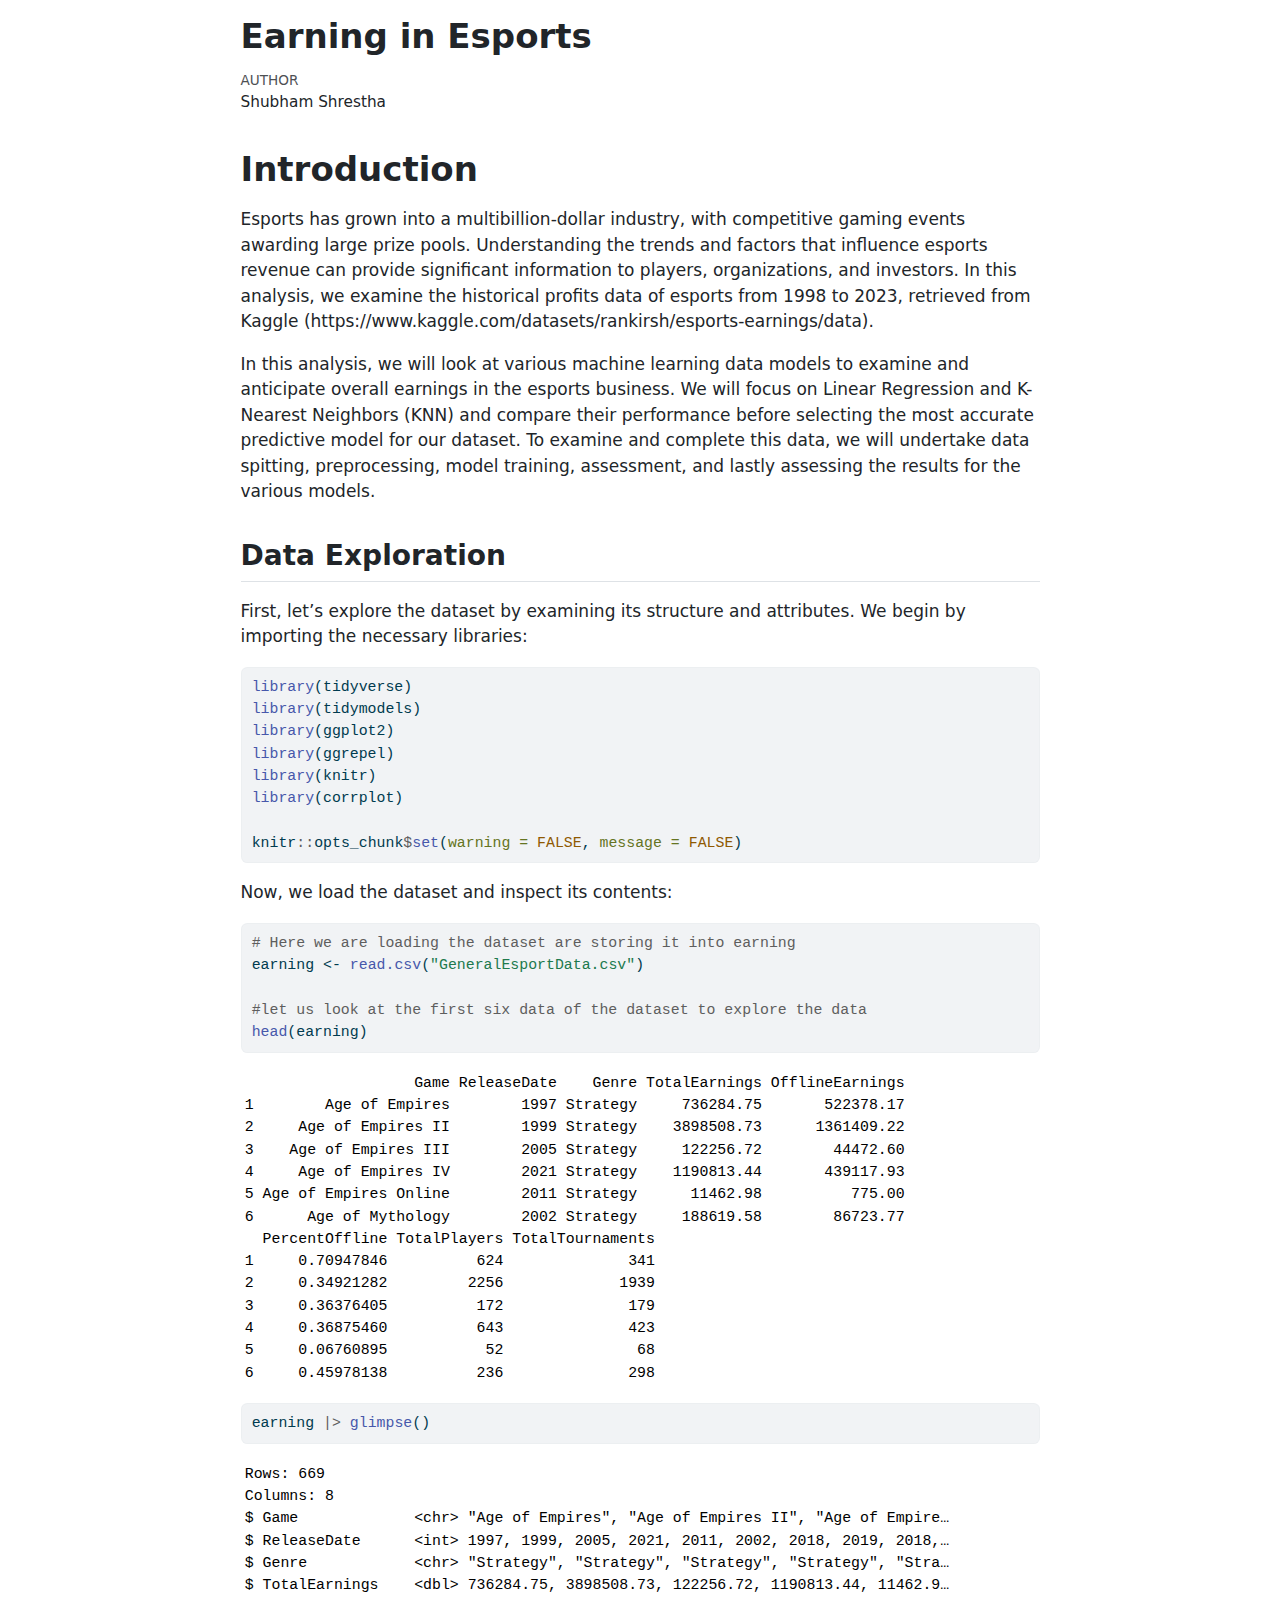
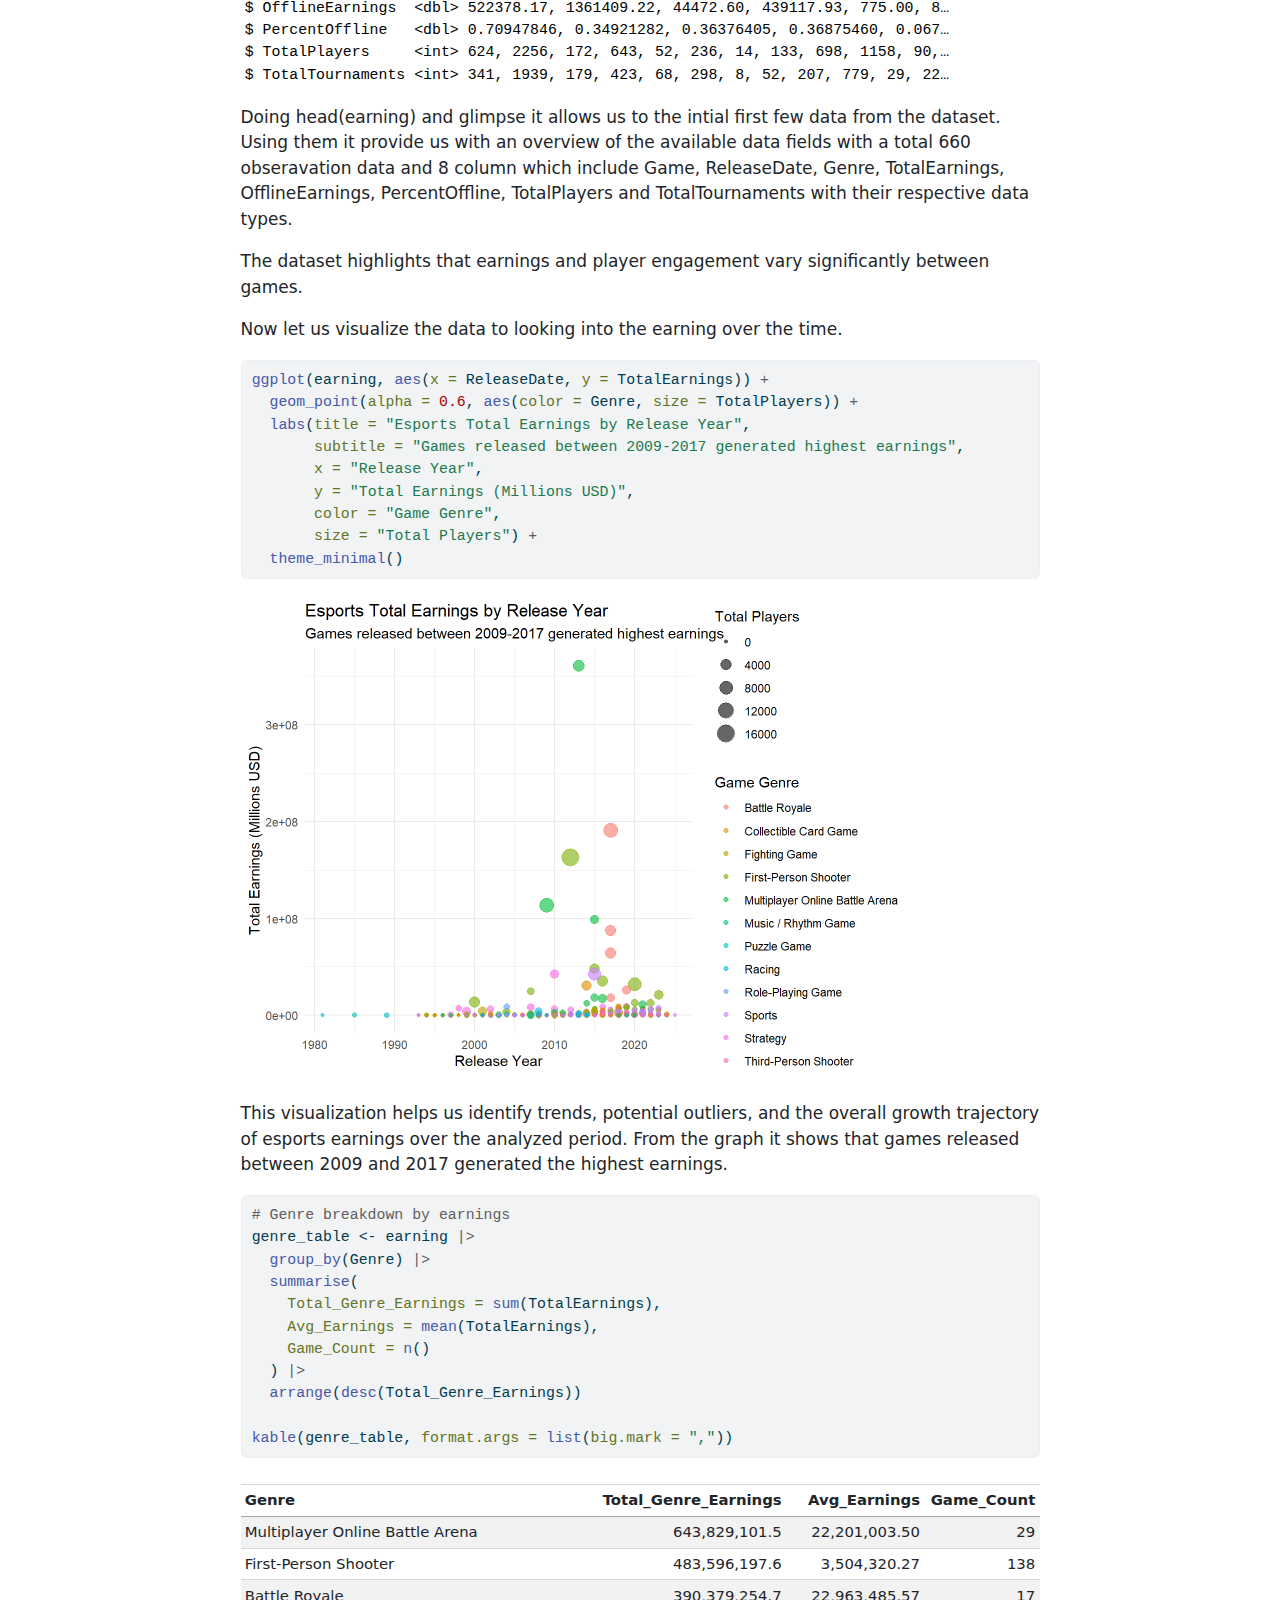
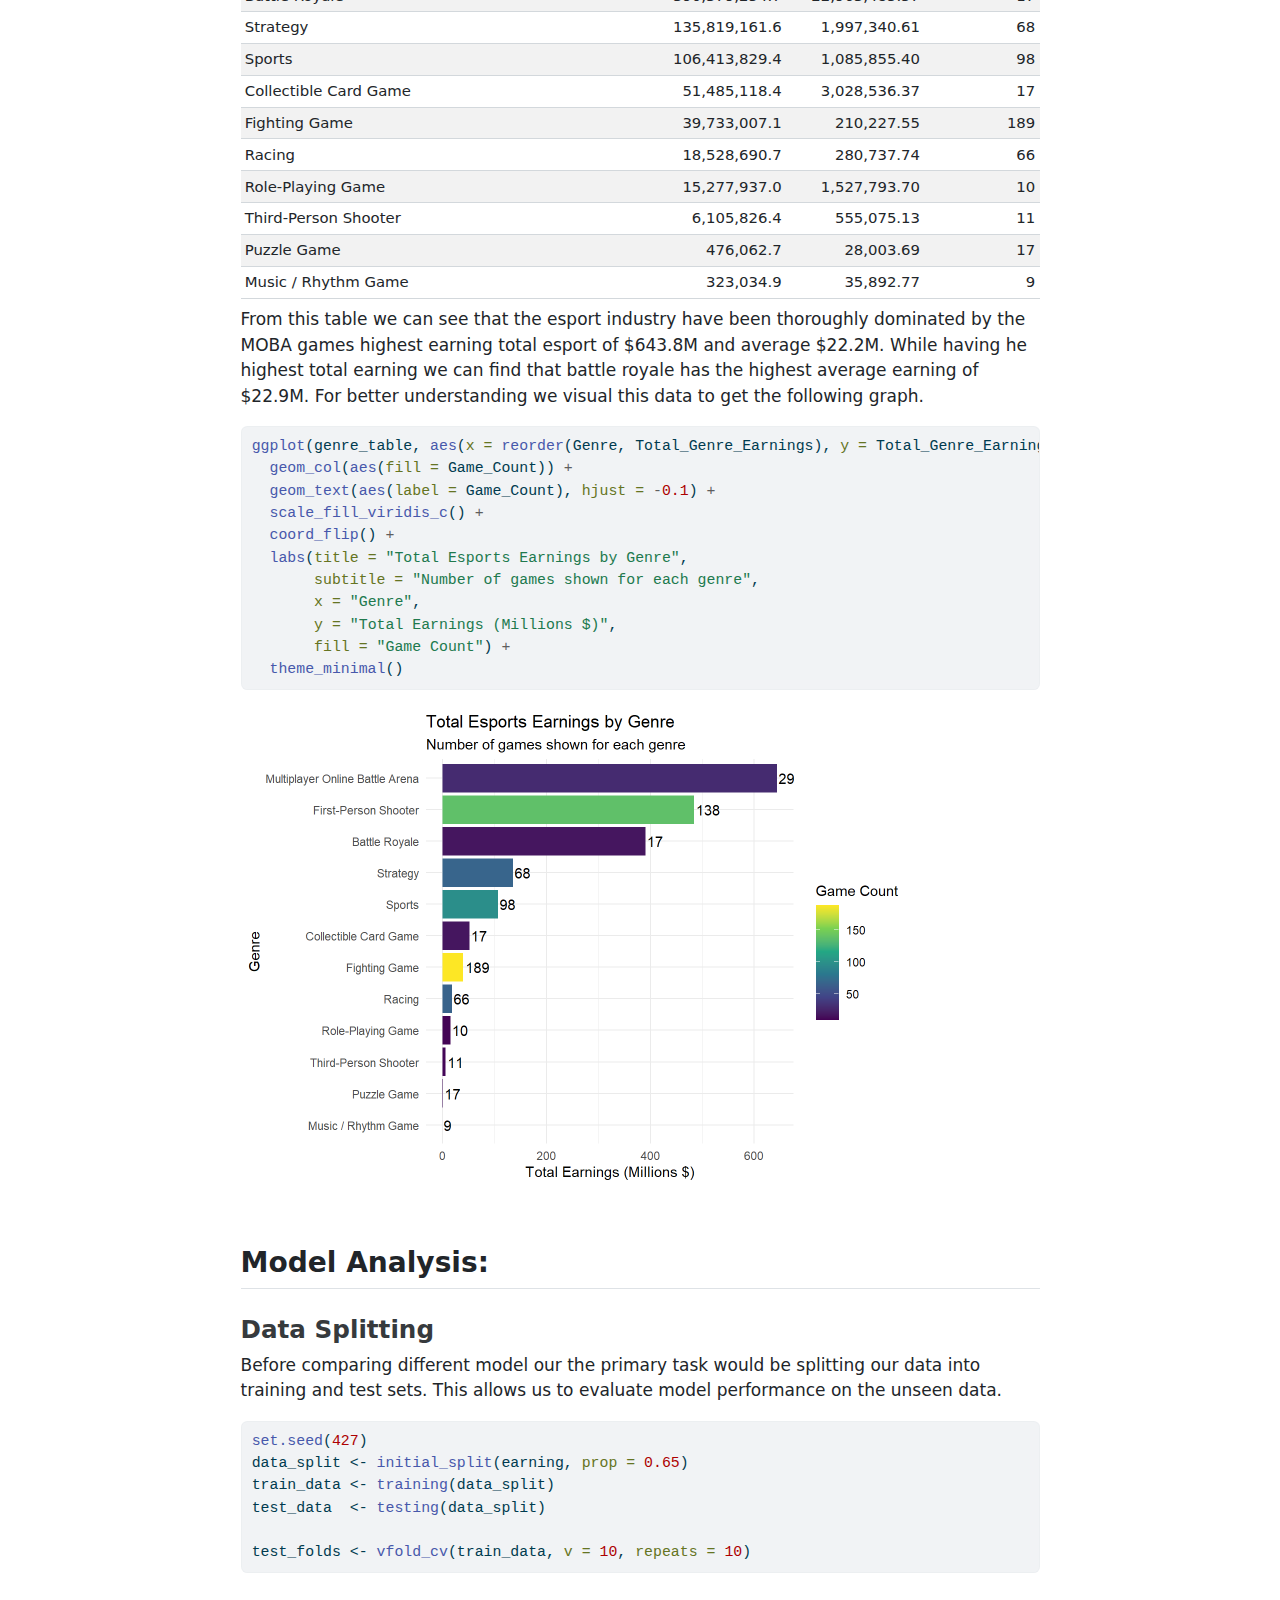
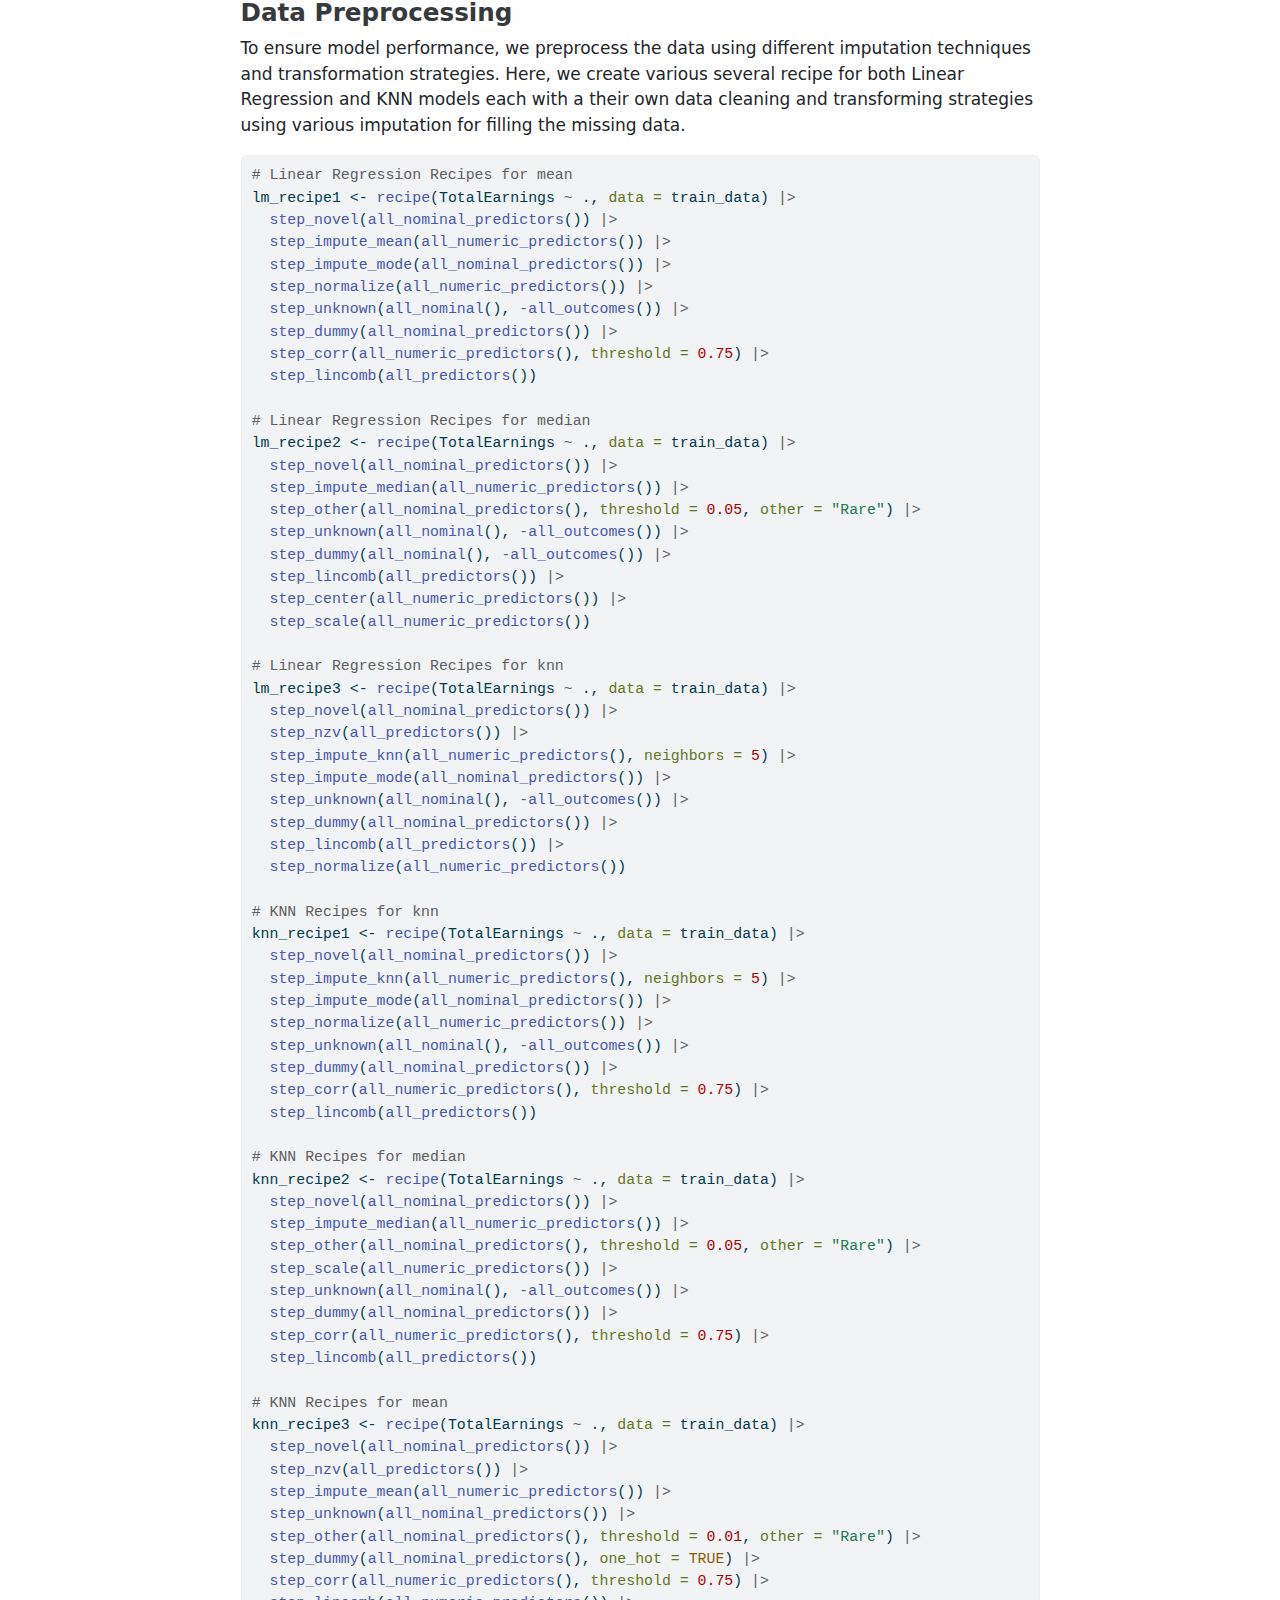
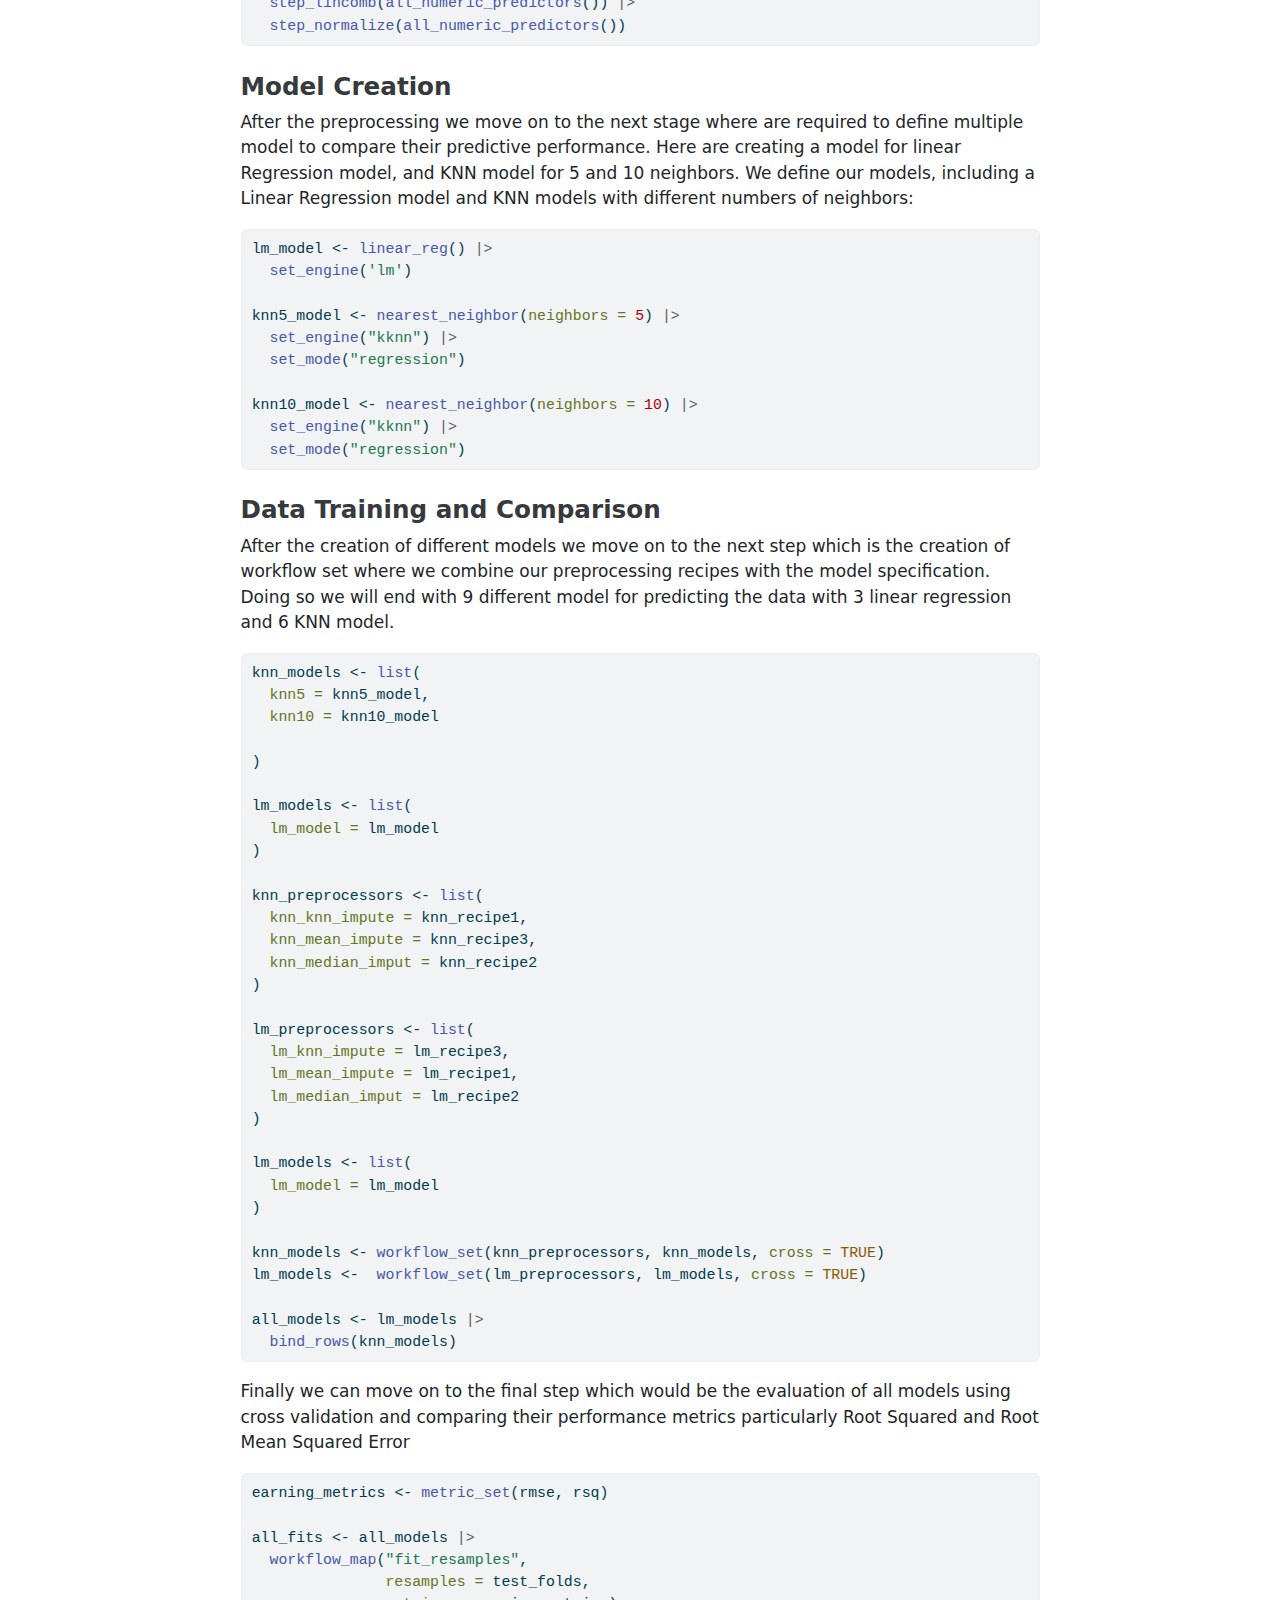
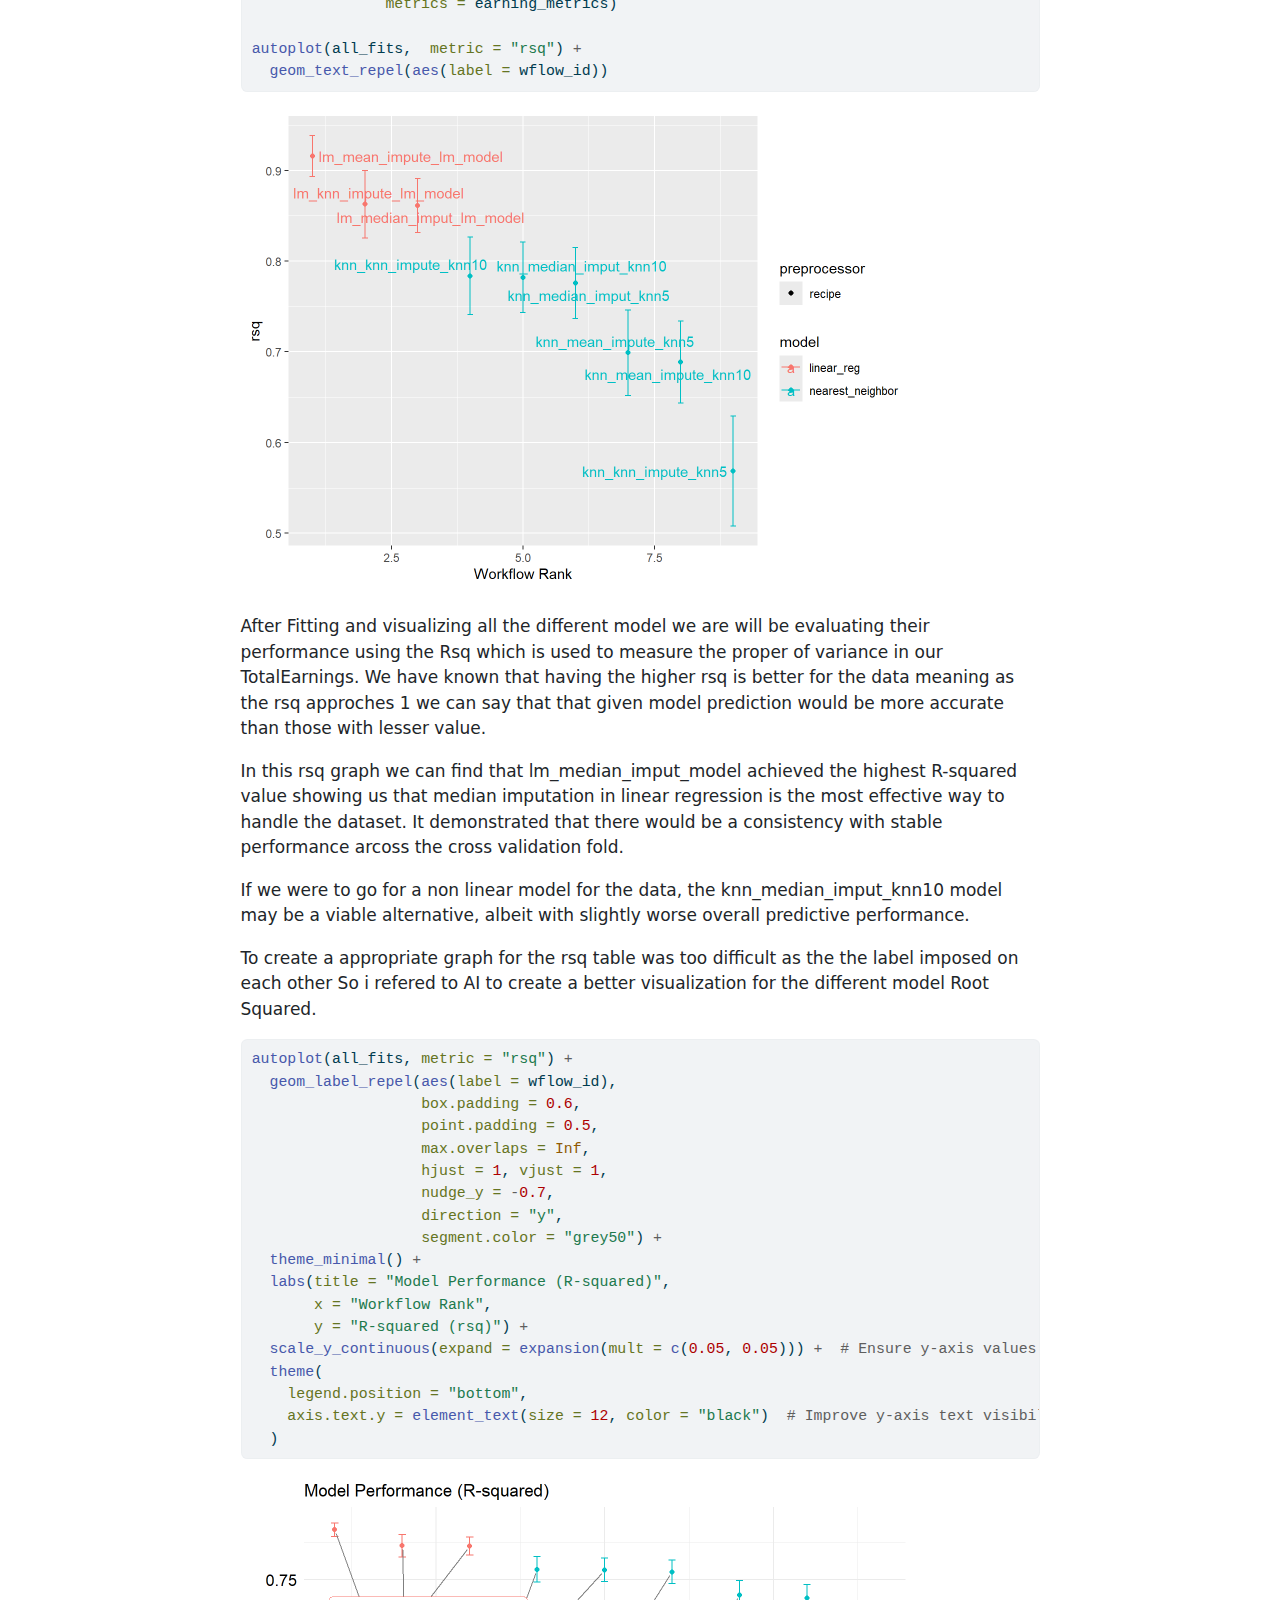
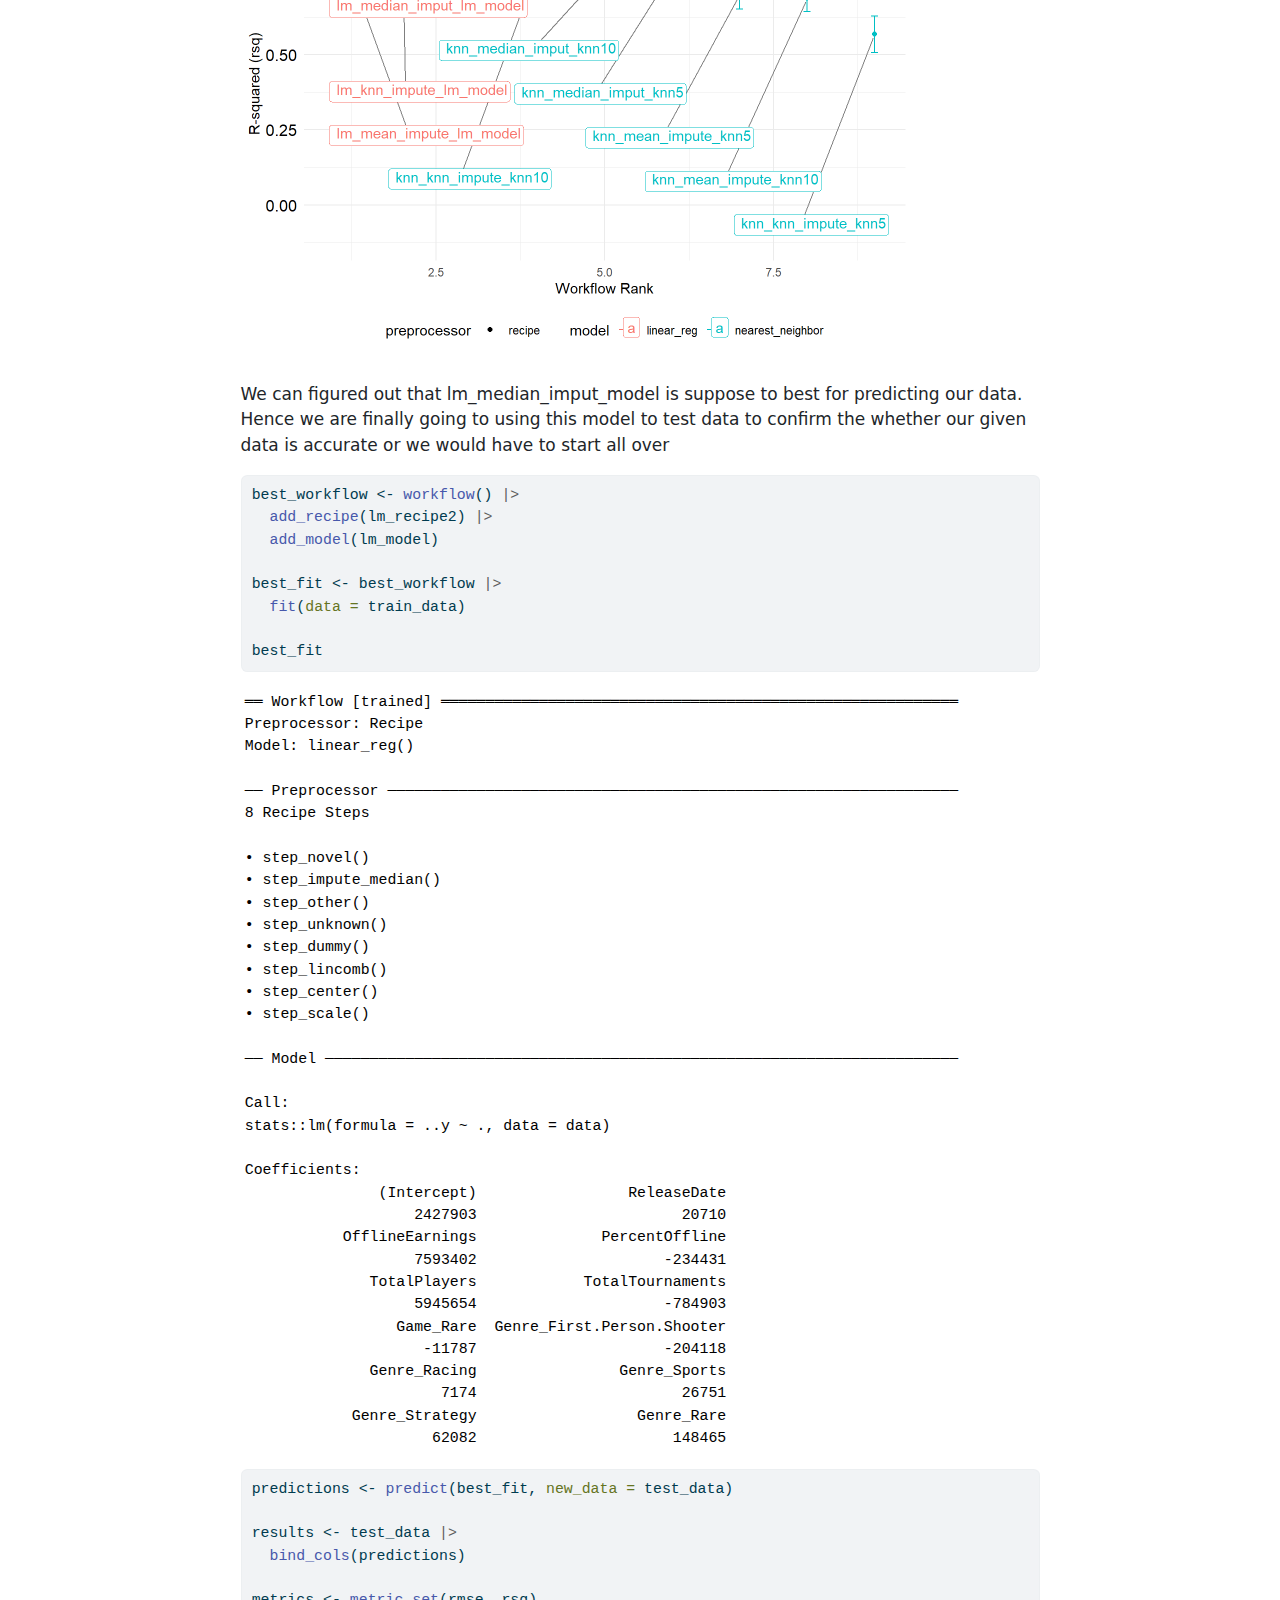
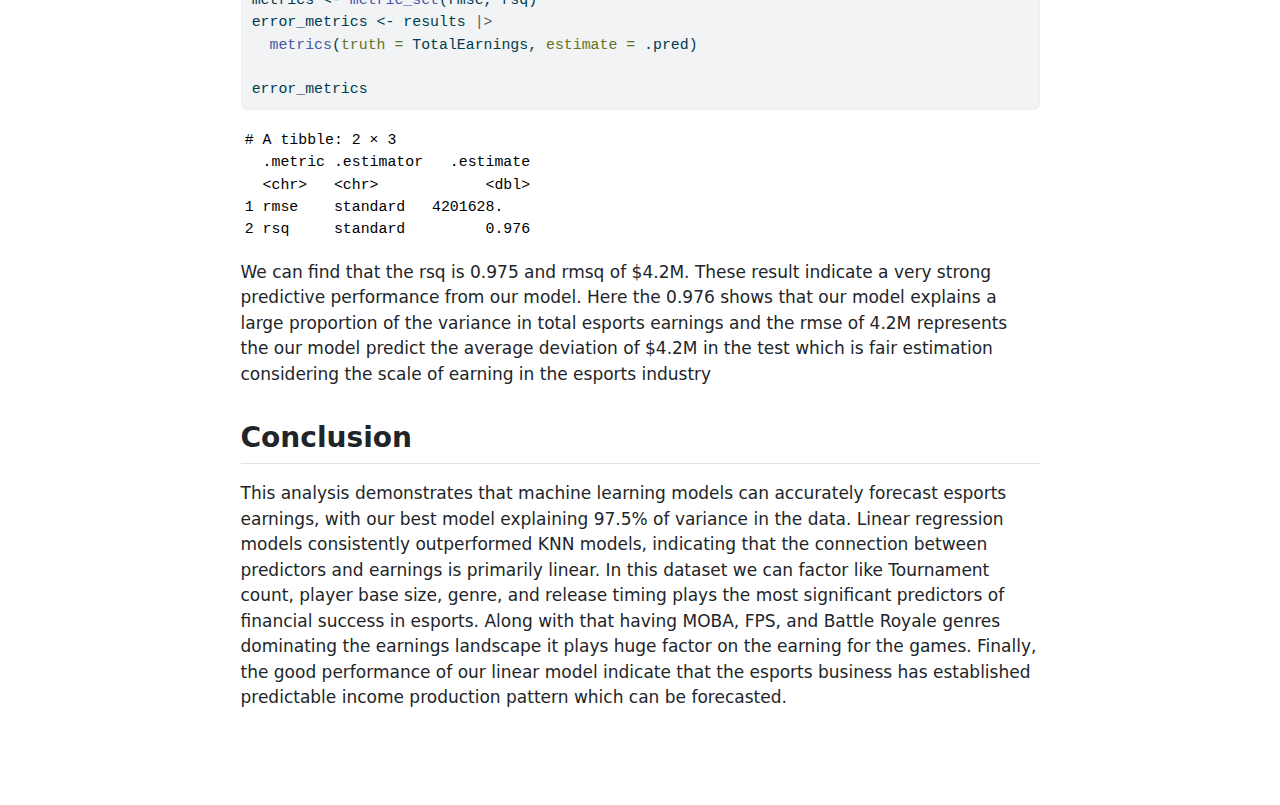
==== doc/eaning.html @ a1b8ad44 "completed version 1" ====
<!DOCTYPE html>
<html xmlns="http://www.w3.org/1999/xhtml" lang="en" xml:lang="en"><head>

<meta charset="utf-8">
<meta name="generator" content="quarto-1.5.57">

<meta name="viewport" content="width=device-width, initial-scale=1.0, user-scalable=yes">

<meta name="author" content="Shubham Shrestha">

<title>Earning in Esports</title>
<style>
code{white-space: pre-wrap;}
span.smallcaps{font-variant: small-caps;}
div.columns{display: flex; gap: min(4vw, 1.5em);}
div.column{flex: auto; overflow-x: auto;}
div.hanging-indent{margin-left: 1.5em; text-indent: -1.5em;}
ul.task-list{list-style: none;}
ul.task-list li input[type="checkbox"] {
width: 0.8em;
margin: 0 0.8em 0.2em -1em;  vertical-align: middle;
}

pre > code.sourceCode { white-space: pre; position: relative; }
pre > code.sourceCode > span { line-height: 1.25; }
pre > code.sourceCode > span:empty { height: 1.2em; }
.sourceCode { overflow: visible; }
code.sourceCode > span { color: inherit; text-decoration: inherit; }
div.sourceCode { margin: 1em 0; }
pre.sourceCode { margin: 0; }
@media screen {
div.sourceCode { overflow: auto; }
}
@media print {
pre > code.sourceCode { white-space: pre-wrap; }
pre > code.sourceCode > span { display: inline-block; text-indent: -5em; padding-left: 5em; }
}
pre.numberSource code
{ counter-reset: source-line 0; }
pre.numberSource code > span
{ position: relative; left: -4em; counter-increment: source-line; }
pre.numberSource code > span > a:first-child::before
{ content: counter(source-line);
position: relative; left: -1em; text-align: right; vertical-align: baseline;
border: none; display: inline-block;
-webkit-touch-callout: none; -webkit-user-select: none;
-khtml-user-select: none; -moz-user-select: none;
-ms-user-select: none; user-select: none;
padding: 0 4px; width: 4em;
}
pre.numberSource { margin-left: 3em; padding-left: 4px; }
div.sourceCode
{ }
@media screen {
pre > code.sourceCode > span > a:first-child::before { text-decoration: underline; }
}
</style>


<script>/*!
 * clipboard.js v2.0.11
 * https://clipboardjs.com/
 *
 * Licensed MIT © Zeno Rocha
 */
!function(t,e){"object"==typeof exports&&"object"==typeof module?module.exports=e():"function"==typeof define&&define.amd?define([],e):"object"==typeof exports?exports.ClipboardJS=e():t.ClipboardJS=e()}(this,function(){return n={686:function(t,e,n){"use strict";n.d(e,{default:function(){return b}});var e=n(279),i=n.n(e),e=n(370),u=n.n(e),e=n(817),r=n.n(e);function c(t){try{return document.execCommand(t)}catch(t){return}}var a=function(t){t=r()(t);return c("cut"),t};function o(t,e){var n,o,t=(n=t,o="rtl"===document.documentElement.getAttribute("dir"),(t=document.createElement("textarea")).style.fontSize="12pt",t.style.border="0",t.style.padding="0",t.style.margin="0",t.style.position="absolute",t.style[o?"right":"left"]="-9999px",o=window.pageYOffset||document.documentElement.scrollTop,t.style.top="".concat(o,"px"),t.setAttribute("readonly",""),t.value=n,t);return e.container.appendChild(t),e=r()(t),c("copy"),t.remove(),e}var f=function(t){var e=1<arguments.length&&void 0!==arguments[1]?arguments[1]:{container:document.body},n="";return"string"==typeof t?n=o(t,e):t instanceof HTMLInputElement&&!["text","search","url","tel","password"].includes(null==t?void 0:t.type)?n=o(t.value,e):(n=r()(t),c("copy")),n};function l(t){return(l="function"==typeof Symbol&&"symbol"==typeof Symbol.iterator?function(t){return typeof t}:function(t){return t&&"function"==typeof Symbol&&t.constructor===Symbol&&t!==Symbol.prototype?"symbol":typeof t})(t)}var s=function(){var t=0<arguments.length&&void 0!==arguments[0]?arguments[0]:{},e=t.action,n=void 0===e?"copy":e,o=t.container,e=t.target,t=t.text;if("copy"!==n&&"cut"!==n)throw new Error('Invalid "action" value, use either "copy" or "cut"');if(void 0!==e){if(!e||"object"!==l(e)||1!==e.nodeType)throw new Error('Invalid "target" value, use a valid Element');if("copy"===n&&e.hasAttribute("disabled"))throw new Error('Invalid "target" attribute. Please use "readonly" instead of "disabled" attribute');if("cut"===n&&(e.hasAttribute("readonly")||e.hasAttribute("disabled")))throw new Error('Invalid "target" attribute. You can\'t cut text from elements with "readonly" or "disabled" attributes')}return t?f(t,{container:o}):e?"cut"===n?a(e):f(e,{container:o}):void 0};function p(t){return(p="function"==typeof Symbol&&"symbol"==typeof Symbol.iterator?function(t){return typeof t}:function(t){return t&&"function"==typeof Symbol&&t.constructor===Symbol&&t!==Symbol.prototype?"symbol":typeof t})(t)}function d(t,e){for(var n=0;n<e.length;n++){var o=e[n];o.enumerable=o.enumerable||!1,o.configurable=!0,"value"in o&&(o.writable=!0),Object.defineProperty(t,o.key,o)}}function y(t,e){return(y=Object.setPrototypeOf||function(t,e){return t.__proto__=e,t})(t,e)}function h(n){var o=function(){if("undefined"==typeof Reflect||!Reflect.construct)return!1;if(Reflect.construct.sham)return!1;if("function"==typeof Proxy)return!0;try{return Date.prototype.toString.call(Reflect.construct(Date,[],function(){})),!0}catch(t){return!1}}();return function(){var t,e=v(n);return t=o?(t=v(this).constructor,Reflect.construct(e,arguments,t)):e.apply(this,arguments),e=this,!(t=t)||"object"!==p(t)&&"function"!=typeof t?function(t){if(void 0!==t)return t;throw new ReferenceError("this hasn't been initialised - super() hasn't been called")}(e):t}}function v(t){return(v=Object.setPrototypeOf?Object.getPrototypeOf:function(t){return t.__proto__||Object.getPrototypeOf(t)})(t)}function m(t,e){t="data-clipboard-".concat(t);if(e.hasAttribute(t))return e.getAttribute(t)}var b=function(){!function(t,e){if("function"!=typeof e&&null!==e)throw new TypeError("Super expression must either be null or a function");t.prototype=Object.create(e&&e.prototype,{constructor:{value:t,writable:!0,configurable:!0}}),e&&y(t,e)}(r,i());var t,e,n,o=h(r);function r(t,e){var n;return function(t){if(!(t instanceof r))throw new TypeError("Cannot call a class as a function")}(this),(n=o.call(this)).resolveOptions(e),n.listenClick(t),n}return t=r,n=[{key:"copy",value:function(t){var e=1<arguments.length&&void 0!==arguments[1]?arguments[1]:{container:document.body};return f(t,e)}},{key:"cut",value:function(t){return a(t)}},{key:"isSupported",value:function(){var t=0<arguments.length&&void 0!==arguments[0]?arguments[0]:["copy","cut"],t="string"==typeof t?[t]:t,e=!!document.queryCommandSupported;return t.forEach(function(t){e=e&&!!document.queryCommandSupported(t)}),e}}],(e=[{key:"resolveOptions",value:function(){var t=0<arguments.length&&void 0!==arguments[0]?arguments[0]:{};this.action="function"==typeof t.action?t.action:this.defaultAction,this.target="function"==typeof t.target?t.target:this.defaultTarget,this.text="function"==typeof t.text?t.text:this.defaultText,this.container="object"===p(t.container)?t.container:document.body}},{key:"listenClick",value:function(t){var e=this;this.listener=u()(t,"click",function(t){return e.onClick(t)})}},{key:"onClick",value:function(t){var e=t.delegateTarget||t.currentTarget,n=this.action(e)||"copy",t=s({action:n,container:this.container,target:this.target(e),text:this.text(e)});this.emit(t?"success":"error",{action:n,text:t,trigger:e,clearSelection:function(){e&&e.focus(),window.getSelection().removeAllRanges()}})}},{key:"defaultAction",value:function(t){return m("action",t)}},{key:"defaultTarget",value:function(t){t=m("target",t);if(t)return document.querySelector(t)}},{key:"defaultText",value:function(t){return m("text",t)}},{key:"destroy",value:function(){this.listener.destroy()}}])&&d(t.prototype,e),n&&d(t,n),r}()},828:function(t){var e;"undefined"==typeof Element||Element.prototype.matches||((e=Element.prototype).matches=e.matchesSelector||e.mozMatchesSelector||e.msMatchesSelector||e.oMatchesSelector||e.webkitMatchesSelector),t.exports=function(t,e){for(;t&&9!==t.nodeType;){if("function"==typeof t.matches&&t.matches(e))return t;t=t.parentNode}}},438:function(t,e,n){var u=n(828);function i(t,e,n,o,r){var i=function(e,n,t,o){return function(t){t.delegateTarget=u(t.target,n),t.delegateTarget&&o.call(e,t)}}.apply(this,arguments);return t.addEventListener(n,i,r),{destroy:function(){t.removeEventListener(n,i,r)}}}t.exports=function(t,e,n,o,r){return"function"==typeof t.addEventListener?i.apply(null,arguments):"function"==typeof n?i.bind(null,document).apply(null,arguments):("string"==typeof t&&(t=document.querySelectorAll(t)),Array.prototype.map.call(t,function(t){return i(t,e,n,o,r)}))}},879:function(t,n){n.node=function(t){return void 0!==t&&t instanceof HTMLElement&&1===t.nodeType},n.nodeList=function(t){var e=Object.prototype.toString.call(t);return void 0!==t&&("[object NodeList]"===e||"[object HTMLCollection]"===e)&&"length"in t&&(0===t.length||n.node(t[0]))},n.string=function(t){return"string"==typeof t||t instanceof String},n.fn=function(t){return"[object Function]"===Object.prototype.toString.call(t)}},370:function(t,e,n){var f=n(879),l=n(438);t.exports=function(t,e,n){if(!t&&!e&&!n)throw new Error("Missing required arguments");if(!f.string(e))throw new TypeError("Second argument must be a String");if(!f.fn(n))throw new TypeError("Third argument must be a Function");if(f.node(t))return c=e,a=n,(u=t).addEventListener(c,a),{destroy:function(){u.removeEventListener(c,a)}};if(f.nodeList(t))return o=t,r=e,i=n,Array.prototype.forEach.call(o,function(t){t.addEventListener(r,i)}),{destroy:function(){Array.prototype.forEach.call(o,function(t){t.removeEventListener(r,i)})}};if(f.string(t))return t=t,e=e,n=n,l(document.body,t,e,n);throw new TypeError("First argument must be a String, HTMLElement, HTMLCollection, or NodeList");var o,r,i,u,c,a}},817:function(t){t.exports=function(t){var e,n="SELECT"===t.nodeName?(t.focus(),t.value):"INPUT"===t.nodeName||"TEXTAREA"===t.nodeName?((e=t.hasAttribute("readonly"))||t.setAttribute("readonly",""),t.select(),t.setSelectionRange(0,t.value.length),e||t.removeAttribute("readonly"),t.value):(t.hasAttribute("contenteditable")&&t.focus(),n=window.getSelection(),(e=document.createRange()).selectNodeContents(t),n.removeAllRanges(),n.addRange(e),n.toString());return n}},279:function(t){function e(){}e.prototype={on:function(t,e,n){var o=this.e||(this.e={});return(o[t]||(o[t]=[])).push({fn:e,ctx:n}),this},once:function(t,e,n){var o=this;function r(){o.off(t,r),e.apply(n,arguments)}return r._=e,this.on(t,r,n)},emit:function(t){for(var e=[].slice.call(arguments,1),n=((this.e||(this.e={}))[t]||[]).slice(),o=0,r=n.length;o<r;o++)n[o].fn.apply(n[o].ctx,e);return this},off:function(t,e){var n=this.e||(this.e={}),o=n[t],r=[];if(o&&e)for(var i=0,u=o.length;i<u;i++)o[i].fn!==e&&o[i].fn._!==e&&r.push(o[i]);return r.length?n[t]=r:delete n[t],this}},t.exports=e,t.exports.TinyEmitter=e}},r={},o.n=function(t){var e=t&&t.__esModule?function(){return t.default}:function(){return t};return o.d(e,{a:e}),e},o.d=function(t,e){for(var n in e)o.o(e,n)&&!o.o(t,n)&&Object.defineProperty(t,n,{enumerable:!0,get:e[n]})},o.o=function(t,e){return Object.prototype.hasOwnProperty.call(t,e)},o(686).default;function o(t){if(r[t])return r[t].exports;var e=r[t]={exports:{}};return n[t](e,e.exports,o),e.exports}var n,r});</script>
<script>const sectionChanged = new CustomEvent("quarto-sectionChanged", {
  detail: {},
  bubbles: true,
  cancelable: false,
  composed: false,
});

const layoutMarginEls = () => {
  // Find any conflicting margin elements and add margins to the
  // top to prevent overlap
  const marginChildren = window.document.querySelectorAll(
    ".column-margin.column-container > *, .margin-caption, .aside"
  );

  let lastBottom = 0;
  for (const marginChild of marginChildren) {
    if (marginChild.offsetParent !== null) {
      // clear the top margin so we recompute it
      marginChild.style.marginTop = null;
      const top = marginChild.getBoundingClientRect().top + window.scrollY;
      if (top < lastBottom) {
        const marginChildStyle = window.getComputedStyle(marginChild);
        const marginBottom = parseFloat(marginChildStyle["marginBottom"]);
        const margin = lastBottom - top + marginBottom;
        marginChild.style.marginTop = `${margin}px`;
      }
      const styles = window.getComputedStyle(marginChild);
      const marginTop = parseFloat(styles["marginTop"]);
      lastBottom = top + marginChild.getBoundingClientRect().height + marginTop;
    }
  }
};

window.document.addEventListener("DOMContentLoaded", function (_event) {
  // Recompute the position of margin elements anytime the body size changes
  if (window.ResizeObserver) {
    const resizeObserver = new window.ResizeObserver(
      throttle(() => {
        layoutMarginEls();
        if (
          window.document.body.getBoundingClientRect().width < 990 &&
          isReaderMode()
        ) {
          quartoToggleReader();
        }
      }, 50)
    );
    resizeObserver.observe(window.document.body);
  }

  const tocEl = window.document.querySelector('nav.toc-active[role="doc-toc"]');
  const sidebarEl = window.document.getElementById("quarto-sidebar");
  const leftTocEl = window.document.getElementById("quarto-sidebar-toc-left");
  const marginSidebarEl = window.document.getElementById(
    "quarto-margin-sidebar"
  );
  // function to determine whether the element has a previous sibling that is active
  const prevSiblingIsActiveLink = (el) => {
    const sibling = el.previousElementSibling;
    if (sibling && sibling.tagName === "A") {
      return sibling.classList.contains("active");
    } else {
      return false;
    }
  };

  // fire slideEnter for bootstrap tab activations (for htmlwidget resize behavior)
  function fireSlideEnter(e) {
    const event = window.document.createEvent("Event");
    event.initEvent("slideenter", true, true);
    window.document.dispatchEvent(event);
  }
  const tabs = window.document.querySelectorAll('a[data-bs-toggle="tab"]');
  tabs.forEach((tab) => {
    tab.addEventListener("shown.bs.tab", fireSlideEnter);
  });

  // fire slideEnter for tabby tab activations (for htmlwidget resize behavior)
  document.addEventListener("tabby", fireSlideEnter, false);

  // Track scrolling and mark TOC links as active
  // get table of contents and sidebar (bail if we don't have at least one)
  const tocLinks = tocEl
    ? [...tocEl.querySelectorAll("a[data-scroll-target]")]
    : [];
  const makeActive = (link) => tocLinks[link].classList.add("active");
  const removeActive = (link) => tocLinks[link].classList.remove("active");
  const removeAllActive = () =>
    [...Array(tocLinks.length).keys()].forEach((link) => removeActive(link));

  // activate the anchor for a section associated with this TOC entry
  tocLinks.forEach((link) => {
    link.addEventListener("click", () => {
      if (link.href.indexOf("#") !== -1) {
        const anchor = link.href.split("#")[1];
        const heading = window.document.querySelector(
          `[data-anchor-id="${anchor}"]`
        );
        if (heading) {
          // Add the class
          heading.classList.add("reveal-anchorjs-link");

          // function to show the anchor
          const handleMouseout = () => {
            heading.classList.remove("reveal-anchorjs-link");
            heading.removeEventListener("mouseout", handleMouseout);
          };

          // add a function to clear the anchor when the user mouses out of it
          heading.addEventListener("mouseout", handleMouseout);
        }
      }
    });
  });

  const sections = tocLinks.map((link) => {
    const target = link.getAttribute("data-scroll-target");
    if (target.startsWith("#")) {
      return window.document.getElementById(decodeURI(`${target.slice(1)}`));
    } else {
      return window.document.querySelector(decodeURI(`${target}`));
    }
  });

  const sectionMargin = 200;
  let currentActive = 0;
  // track whether we've initialized state the first time
  let init = false;

  const updateActiveLink = () => {
    // The index from bottom to top (e.g. reversed list)
    let sectionIndex = -1;
    if (
      window.innerHeight + window.pageYOffset >=
      window.document.body.offsetHeight
    ) {
      // This is the no-scroll case where last section should be the active one
      sectionIndex = 0;
    } else {
      // This finds the last section visible on screen that should be made active
      sectionIndex = [...sections].reverse().findIndex((section) => {
        if (section) {
          return window.pageYOffset >= section.offsetTop - sectionMargin;
        } else {
          return false;
        }
      });
    }
    if (sectionIndex > -1) {
      const current = sections.length - sectionIndex - 1;
      if (current !== currentActive) {
        removeAllActive();
        currentActive = current;
        makeActive(current);
        if (init) {
          window.dispatchEvent(sectionChanged);
        }
        init = true;
      }
    }
  };

  const inHiddenRegion = (top, bottom, hiddenRegions) => {
    for (const region of hiddenRegions) {
      if (top <= region.bottom && bottom >= region.top) {
        return true;
      }
    }
    return false;
  };

  const categorySelector = "header.quarto-title-block .quarto-category";
  const activateCategories = (href) => {
    // Find any categories
    // Surround them with a link pointing back to:
    // #category=Authoring
    try {
      const categoryEls = window.document.querySelectorAll(categorySelector);
      for (const categoryEl of categoryEls) {
        const categoryText = categoryEl.textContent;
        if (categoryText) {
          const link = `${href}#category=${encodeURIComponent(categoryText)}`;
          const linkEl = window.document.createElement("a");
          linkEl.setAttribute("href", link);
          for (const child of categoryEl.childNodes) {
            linkEl.append(child);
          }
          categoryEl.appendChild(linkEl);
        }
      }
    } catch {
      // Ignore errors
    }
  };
  function hasTitleCategories() {
    return window.document.querySelector(categorySelector) !== null;
  }

  function offsetRelativeUrl(url) {
    const offset = getMeta("quarto:offset");
    return offset ? offset + url : url;
  }

  function offsetAbsoluteUrl(url) {
    const offset = getMeta("quarto:offset");
    const baseUrl = new URL(offset, window.location);

    const projRelativeUrl = url.replace(baseUrl, "");
    if (projRelativeUrl.startsWith("/")) {
      return projRelativeUrl;
    } else {
      return "/" + projRelativeUrl;
    }
  }

  // read a meta tag value
  function getMeta(metaName) {
    const metas = window.document.getElementsByTagName("meta");
    for (let i = 0; i < metas.length; i++) {
      if (metas[i].getAttribute("name") === metaName) {
        return metas[i].getAttribute("content");
      }
    }
    return "";
  }

  async function findAndActivateCategories() {
    const currentPagePath = offsetAbsoluteUrl(window.location.href);
    const response = await fetch(offsetRelativeUrl("listings.json"));
    if (response.status == 200) {
      return response.json().then(function (listingPaths) {
        const listingHrefs = [];
        for (const listingPath of listingPaths) {
          const pathWithoutLeadingSlash = listingPath.listing.substring(1);
          for (const item of listingPath.items) {
            if (
              item === currentPagePath ||
              item === currentPagePath + "index.html"
            ) {
              // Resolve this path against the offset to be sure
              // we already are using the correct path to the listing
              // (this adjusts the listing urls to be rooted against
              // whatever root the page is actually running against)
              const relative = offsetRelativeUrl(pathWithoutLeadingSlash);
              const baseUrl = window.location;
              const resolvedPath = new URL(relative, baseUrl);
              listingHrefs.push(resolvedPath.pathname);
              break;
            }
          }
        }

        // Look up the tree for a nearby linting and use that if we find one
        const nearestListing = findNearestParentListing(
          offsetAbsoluteUrl(window.location.pathname),
          listingHrefs
        );
        if (nearestListing) {
          activateCategories(nearestListing);
        } else {
          // See if the referrer is a listing page for this item
          const referredRelativePath = offsetAbsoluteUrl(document.referrer);
          const referrerListing = listingHrefs.find((listingHref) => {
            const isListingReferrer =
              listingHref === referredRelativePath ||
              listingHref === referredRelativePath + "index.html";
            return isListingReferrer;
          });

          if (referrerListing) {
            // Try to use the referrer if possible
            activateCategories(referrerListing);
          } else if (listingHrefs.length > 0) {
            // Otherwise, just fall back to the first listing
            activateCategories(listingHrefs[0]);
          }
        }
      });
    }
  }
  if (hasTitleCategories()) {
    findAndActivateCategories();
  }

  const findNearestParentListing = (href, listingHrefs) => {
    if (!href || !listingHrefs) {
      return undefined;
    }
    // Look up the tree for a nearby linting and use that if we find one
    const relativeParts = href.substring(1).split("/");
    while (relativeParts.length > 0) {
      const path = relativeParts.join("/");
      for (const listingHref of listingHrefs) {
        if (listingHref.startsWith(path)) {
          return listingHref;
        }
      }
      relativeParts.pop();
    }

    return undefined;
  };

  const manageSidebarVisiblity = (el, placeholderDescriptor) => {
    let isVisible = true;
    let elRect;

    return (hiddenRegions) => {
      if (el === null) {
        return;
      }

      // Find the last element of the TOC
      const lastChildEl = el.lastElementChild;

      if (lastChildEl) {
        // Converts the sidebar to a menu
        const convertToMenu = () => {
          for (const child of el.children) {
            child.style.opacity = 0;
            child.style.overflow = "hidden";
            child.style.pointerEvents = "none";
          }

          nexttick(() => {
            const toggleContainer = window.document.createElement("div");
            toggleContainer.style.width = "100%";
            toggleContainer.classList.add("zindex-over-content");
            toggleContainer.classList.add("quarto-sidebar-toggle");
            toggleContainer.classList.add("headroom-target"); // Marks this to be managed by headeroom
            toggleContainer.id = placeholderDescriptor.id;
            toggleContainer.style.position = "fixed";

            const toggleIcon = window.document.createElement("i");
            toggleIcon.classList.add("quarto-sidebar-toggle-icon");
            toggleIcon.classList.add("bi");
            toggleIcon.classList.add("bi-caret-down-fill");

            const toggleTitle = window.document.createElement("div");
            const titleEl = window.document.body.querySelector(
              placeholderDescriptor.titleSelector
            );
            if (titleEl) {
              toggleTitle.append(
                titleEl.textContent || titleEl.innerText,
                toggleIcon
              );
            }
            toggleTitle.classList.add("zindex-over-content");
            toggleTitle.classList.add("quarto-sidebar-toggle-title");
            toggleContainer.append(toggleTitle);

            const toggleContents = window.document.createElement("div");
            toggleContents.classList = el.classList;
            toggleContents.classList.add("zindex-over-content");
            toggleContents.classList.add("quarto-sidebar-toggle-contents");
            for (const child of el.children) {
              if (child.id === "toc-title") {
                continue;
              }

              const clone = child.cloneNode(true);
              clone.style.opacity = 1;
              clone.style.pointerEvents = null;
              clone.style.display = null;
              toggleContents.append(clone);
            }
            toggleContents.style.height = "0px";
            const positionToggle = () => {
              // position the element (top left of parent, same width as parent)
              if (!elRect) {
                elRect = el.getBoundingClientRect();
              }
              toggleContainer.style.left = `${elRect.left}px`;
              toggleContainer.style.top = `${elRect.top}px`;
              toggleContainer.style.width = `${elRect.width}px`;
            };
            positionToggle();

            toggleContainer.append(toggleContents);
            el.parentElement.prepend(toggleContainer);

            // Process clicks
            let tocShowing = false;
            // Allow the caller to control whether this is dismissed
            // when it is clicked (e.g. sidebar navigation supports
            // opening and closing the nav tree, so don't dismiss on click)
            const clickEl = placeholderDescriptor.dismissOnClick
              ? toggleContainer
              : toggleTitle;

            const closeToggle = () => {
              if (tocShowing) {
                toggleContainer.classList.remove("expanded");
                toggleContents.style.height = "0px";
                tocShowing = false;
              }
            };

            // Get rid of any expanded toggle if the user scrolls
            window.document.addEventListener(
              "scroll",
              throttle(() => {
                closeToggle();
              }, 50)
            );

            // Handle positioning of the toggle
            window.addEventListener(
              "resize",
              throttle(() => {
                elRect = undefined;
                positionToggle();
              }, 50)
            );

            window.addEventListener("quarto-hrChanged", () => {
              elRect = undefined;
            });

            // Process the click
            clickEl.onclick = () => {
              if (!tocShowing) {
                toggleContainer.classList.add("expanded");
                toggleContents.style.height = null;
                tocShowing = true;
              } else {
                closeToggle();
              }
            };
          });
        };

        // Converts a sidebar from a menu back to a sidebar
        const convertToSidebar = () => {
          for (const child of el.children) {
            child.style.opacity = 1;
            child.style.overflow = null;
            child.style.pointerEvents = null;
          }

          const placeholderEl = window.document.getElementById(
            placeholderDescriptor.id
          );
          if (placeholderEl) {
            placeholderEl.remove();
          }

          el.classList.remove("rollup");
        };

        if (isReaderMode()) {
          convertToMenu();
          isVisible = false;
        } else {
          // Find the top and bottom o the element that is being managed
          const elTop = el.offsetTop;
          const elBottom =
            elTop + lastChildEl.offsetTop + lastChildEl.offsetHeight;

          if (!isVisible) {
            // If the element is current not visible reveal if there are
            // no conflicts with overlay regions
            if (!inHiddenRegion(elTop, elBottom, hiddenRegions)) {
              convertToSidebar();
              isVisible = true;
            }
          } else {
            // If the element is visible, hide it if it conflicts with overlay regions
            // and insert a placeholder toggle (or if we're in reader mode)
            if (inHiddenRegion(elTop, elBottom, hiddenRegions)) {
              convertToMenu();
              isVisible = false;
            }
          }
        }
      }
    };
  };

  const tabEls = document.querySelectorAll('a[data-bs-toggle="tab"]');
  for (const tabEl of tabEls) {
    const id = tabEl.getAttribute("data-bs-target");
    if (id) {
      const columnEl = document.querySelector(
        `${id} .column-margin, .tabset-margin-content`
      );
      if (columnEl)
        tabEl.addEventListener("shown.bs.tab", function (event) {
          const el = event.srcElement;
          if (el) {
            const visibleCls = `${el.id}-margin-content`;
            // walk up until we find a parent tabset
            let panelTabsetEl = el.parentElement;
            while (panelTabsetEl) {
              if (panelTabsetEl.classList.contains("panel-tabset")) {
                break;
              }
              panelTabsetEl = panelTabsetEl.parentElement;
            }

            if (panelTabsetEl) {
              const prevSib = panelTabsetEl.previousElementSibling;
              if (
                prevSib &&
                prevSib.classList.contains("tabset-margin-container")
              ) {
                const childNodes = prevSib.querySelectorAll(
                  ".tabset-margin-content"
                );
                for (const childEl of childNodes) {
                  if (childEl.classList.contains(visibleCls)) {
                    childEl.classList.remove("collapse");
                  } else {
                    childEl.classList.add("collapse");
                  }
                }
              }
            }
          }

          layoutMarginEls();
        });
    }
  }

  // Manage the visibility of the toc and the sidebar
  const marginScrollVisibility = manageSidebarVisiblity(marginSidebarEl, {
    id: "quarto-toc-toggle",
    titleSelector: "#toc-title",
    dismissOnClick: true,
  });
  const sidebarScrollVisiblity = manageSidebarVisiblity(sidebarEl, {
    id: "quarto-sidebarnav-toggle",
    titleSelector: ".title",
    dismissOnClick: false,
  });
  let tocLeftScrollVisibility;
  if (leftTocEl) {
    tocLeftScrollVisibility = manageSidebarVisiblity(leftTocEl, {
      id: "quarto-lefttoc-toggle",
      titleSelector: "#toc-title",
      dismissOnClick: true,
    });
  }

  // Find the first element that uses formatting in special columns
  const conflictingEls = window.document.body.querySelectorAll(
    '[class^="column-"], [class*=" column-"], aside, [class*="margin-caption"], [class*=" margin-caption"], [class*="margin-ref"], [class*=" margin-ref"]'
  );

  // Filter all the possibly conflicting elements into ones
  // the do conflict on the left or ride side
  const arrConflictingEls = Array.from(conflictingEls);
  const leftSideConflictEls = arrConflictingEls.filter((el) => {
    if (el.tagName === "ASIDE") {
      return false;
    }
    return Array.from(el.classList).find((className) => {
      return (
        className !== "column-body" &&
        className.startsWith("column-") &&
        !className.endsWith("right") &&
        !className.endsWith("container") &&
        className !== "column-margin"
      );
    });
  });
  const rightSideConflictEls = arrConflictingEls.filter((el) => {
    if (el.tagName === "ASIDE") {
      return true;
    }

    const hasMarginCaption = Array.from(el.classList).find((className) => {
      return className == "margin-caption";
    });
    if (hasMarginCaption) {
      return true;
    }

    return Array.from(el.classList).find((className) => {
      return (
        className !== "column-body" &&
        !className.endsWith("container") &&
        className.startsWith("column-") &&
        !className.endsWith("left")
      );
    });
  });

  const kOverlapPaddingSize = 10;
  function toRegions(els) {
    return els.map((el) => {
      const boundRect = el.getBoundingClientRect();
      const top =
        boundRect.top +
        document.documentElement.scrollTop -
        kOverlapPaddingSize;
      return {
        top,
        bottom: top + el.scrollHeight + 2 * kOverlapPaddingSize,
      };
    });
  }

  let hasObserved = false;
  const visibleItemObserver = (els) => {
    let visibleElements = [...els];
    const intersectionObserver = new IntersectionObserver(
      (entries, _observer) => {
        entries.forEach((entry) => {
          if (entry.isIntersecting) {
            if (visibleElements.indexOf(entry.target) === -1) {
              visibleElements.push(entry.target);
            }
          } else {
            visibleElements = visibleElements.filter((visibleEntry) => {
              return visibleEntry !== entry;
            });
          }
        });

        if (!hasObserved) {
          hideOverlappedSidebars();
        }
        hasObserved = true;
      },
      {}
    );
    els.forEach((el) => {
      intersectionObserver.observe(el);
    });

    return {
      getVisibleEntries: () => {
        return visibleElements;
      },
    };
  };

  const rightElementObserver = visibleItemObserver(rightSideConflictEls);
  const leftElementObserver = visibleItemObserver(leftSideConflictEls);

  const hideOverlappedSidebars = () => {
    marginScrollVisibility(toRegions(rightElementObserver.getVisibleEntries()));
    sidebarScrollVisiblity(toRegions(leftElementObserver.getVisibleEntries()));
    if (tocLeftScrollVisibility) {
      tocLeftScrollVisibility(
        toRegions(leftElementObserver.getVisibleEntries())
      );
    }
  };

  window.quartoToggleReader = () => {
    // Applies a slow class (or removes it)
    // to update the transition speed
    const slowTransition = (slow) => {
      const manageTransition = (id, slow) => {
        const el = document.getElementById(id);
        if (el) {
          if (slow) {
            el.classList.add("slow");
          } else {
            el.classList.remove("slow");
          }
        }
      };

      manageTransition("TOC", slow);
      manageTransition("quarto-sidebar", slow);
    };
    const readerMode = !isReaderMode();
    setReaderModeValue(readerMode);

    // If we're entering reader mode, slow the transition
    if (readerMode) {
      slowTransition(readerMode);
    }
    highlightReaderToggle(readerMode);
    hideOverlappedSidebars();

    // If we're exiting reader mode, restore the non-slow transition
    if (!readerMode) {
      slowTransition(!readerMode);
    }
  };

  const highlightReaderToggle = (readerMode) => {
    const els = document.querySelectorAll(".quarto-reader-toggle");
    if (els) {
      els.forEach((el) => {
        if (readerMode) {
          el.classList.add("reader");
        } else {
          el.classList.remove("reader");
        }
      });
    }
  };

  const setReaderModeValue = (val) => {
    if (window.location.protocol !== "file:") {
      window.localStorage.setItem("quarto-reader-mode", val);
    } else {
      localReaderMode = val;
    }
  };

  const isReaderMode = () => {
    if (window.location.protocol !== "file:") {
      return window.localStorage.getItem("quarto-reader-mode") === "true";
    } else {
      return localReaderMode;
    }
  };
  let localReaderMode = null;

  const tocOpenDepthStr = tocEl?.getAttribute("data-toc-expanded");
  const tocOpenDepth = tocOpenDepthStr ? Number(tocOpenDepthStr) : 1;

  // Walk the TOC and collapse/expand nodes
  // Nodes are expanded if:
  // - they are top level
  // - they have children that are 'active' links
  // - they are directly below an link that is 'active'
  const walk = (el, depth) => {
    // Tick depth when we enter a UL
    if (el.tagName === "UL") {
      depth = depth + 1;
    }

    // It this is active link
    let isActiveNode = false;
    if (el.tagName === "A" && el.classList.contains("active")) {
      isActiveNode = true;
    }

    // See if there is an active child to this element
    let hasActiveChild = false;
    for (child of el.children) {
      hasActiveChild = walk(child, depth) || hasActiveChild;
    }

    // Process the collapse state if this is an UL
    if (el.tagName === "UL") {
      if (tocOpenDepth === -1 && depth > 1) {
        // toc-expand: false
        el.classList.add("collapse");
      } else if (
        depth <= tocOpenDepth ||
        hasActiveChild ||
        prevSiblingIsActiveLink(el)
      ) {
        el.classList.remove("collapse");
      } else {
        el.classList.add("collapse");
      }

      // untick depth when we leave a UL
      depth = depth - 1;
    }
    return hasActiveChild || isActiveNode;
  };

  // walk the TOC and expand / collapse any items that should be shown
  if (tocEl) {
    updateActiveLink();
    walk(tocEl, 0);
  }

  // Throttle the scroll event and walk peridiocally
  window.document.addEventListener(
    "scroll",
    throttle(() => {
      if (tocEl) {
        updateActiveLink();
        walk(tocEl, 0);
      }
      if (!isReaderMode()) {
        hideOverlappedSidebars();
      }
    }, 5)
  );
  window.addEventListener(
    "resize",
    throttle(() => {
      if (tocEl) {
        updateActiveLink();
        walk(tocEl, 0);
      }
      if (!isReaderMode()) {
        hideOverlappedSidebars();
      }
    }, 10)
  );
  hideOverlappedSidebars();
  highlightReaderToggle(isReaderMode());
});

// grouped tabsets
window.addEventListener("pageshow", (_event) => {
  function getTabSettings() {
    const data = localStorage.getItem("quarto-persistent-tabsets-data");
    if (!data) {
      localStorage.setItem("quarto-persistent-tabsets-data", "{}");
      return {};
    }
    if (data) {
      return JSON.parse(data);
    }
  }

  function setTabSettings(data) {
    localStorage.setItem(
      "quarto-persistent-tabsets-data",
      JSON.stringify(data)
    );
  }

  function setTabState(groupName, groupValue) {
    const data = getTabSettings();
    data[groupName] = groupValue;
    setTabSettings(data);
  }

  function toggleTab(tab, active) {
    const tabPanelId = tab.getAttribute("aria-controls");
    const tabPanel = document.getElementById(tabPanelId);
    if (active) {
      tab.classList.add("active");
      tabPanel.classList.add("active");
    } else {
      tab.classList.remove("active");
      tabPanel.classList.remove("active");
    }
  }

  function toggleAll(selectedGroup, selectorsToSync) {
    for (const [thisGroup, tabs] of Object.entries(selectorsToSync)) {
      const active = selectedGroup === thisGroup;
      for (const tab of tabs) {
        toggleTab(tab, active);
      }
    }
  }

  function findSelectorsToSyncByLanguage() {
    const result = {};
    const tabs = Array.from(
      document.querySelectorAll(`div[data-group] a[id^='tabset-']`)
    );
    for (const item of tabs) {
      const div = item.parentElement.parentElement.parentElement;
      const group = div.getAttribute("data-group");
      if (!result[group]) {
        result[group] = {};
      }
      const selectorsToSync = result[group];
      const value = item.innerHTML;
      if (!selectorsToSync[value]) {
        selectorsToSync[value] = [];
      }
      selectorsToSync[value].push(item);
    }
    return result;
  }

  function setupSelectorSync() {
    const selectorsToSync = findSelectorsToSyncByLanguage();
    Object.entries(selectorsToSync).forEach(([group, tabSetsByValue]) => {
      Object.entries(tabSetsByValue).forEach(([value, items]) => {
        items.forEach((item) => {
          item.addEventListener("click", (_event) => {
            setTabState(group, value);
            toggleAll(value, selectorsToSync[group]);
          });
        });
      });
    });
    return selectorsToSync;
  }

  const selectorsToSync = setupSelectorSync();
  for (const [group, selectedName] of Object.entries(getTabSettings())) {
    const selectors = selectorsToSync[group];
    // it's possible that stale state gives us empty selections, so we explicitly check here.
    if (selectors) {
      toggleAll(selectedName, selectors);
    }
  }
});

function throttle(func, wait) {
  let waiting = false;
  return function () {
    if (!waiting) {
      func.apply(this, arguments);
      waiting = true;
      setTimeout(function () {
        waiting = false;
      }, wait);
    }
  };
}

function nexttick(func) {
  return setTimeout(func, 0);
}
</script>
<script>/**
 * @popperjs/core v2.11.7 - MIT License
 */

!function(e,t){"object"==typeof exports&&"undefined"!=typeof module?t(exports):"function"==typeof define&&define.amd?define(["exports"],t):t((e="undefined"!=typeof globalThis?globalThis:e||self).Popper={})}(this,(function(e){"use strict";function t(e){if(null==e)return window;if("[object Window]"!==e.toString()){var t=e.ownerDocument;return t&&t.defaultView||window}return e}function n(e){return e instanceof t(e).Element||e instanceof Element}function r(e){return e instanceof t(e).HTMLElement||e instanceof HTMLElement}function o(e){return"undefined"!=typeof ShadowRoot&&(e instanceof t(e).ShadowRoot||e instanceof ShadowRoot)}var i=Math.max,a=Math.min,s=Math.round;function f(){var e=navigator.userAgentData;return null!=e&&e.brands&&Array.isArray(e.brands)?e.brands.map((function(e){return e.brand+"/"+e.version})).join(" "):navigator.userAgent}function c(){return!/^((?!chrome|android).)*safari/i.test(f())}function p(e,o,i){void 0===o&&(o=!1),void 0===i&&(i=!1);var a=e.getBoundingClientRect(),f=1,p=1;o&&r(e)&&(f=e.offsetWidth>0&&s(a.width)/e.offsetWidth||1,p=e.offsetHeight>0&&s(a.height)/e.offsetHeight||1);var u=(n(e)?t(e):window).visualViewport,l=!c()&&i,d=(a.left+(l&&u?u.offsetLeft:0))/f,h=(a.top+(l&&u?u.offsetTop:0))/p,m=a.width/f,v=a.height/p;return{width:m,height:v,top:h,right:d+m,bottom:h+v,left:d,x:d,y:h}}function u(e){var n=t(e);return{scrollLeft:n.pageXOffset,scrollTop:n.pageYOffset}}function l(e){return e?(e.nodeName||"").toLowerCase():null}function d(e){return((n(e)?e.ownerDocument:e.document)||window.document).documentElement}function h(e){return p(d(e)).left+u(e).scrollLeft}function m(e){return t(e).getComputedStyle(e)}function v(e){var t=m(e),n=t.overflow,r=t.overflowX,o=t.overflowY;return/auto|scroll|overlay|hidden/.test(n+o+r)}function y(e,n,o){void 0===o&&(o=!1);var i,a,f=r(n),c=r(n)&&function(e){var t=e.getBoundingClientRect(),n=s(t.width)/e.offsetWidth||1,r=s(t.height)/e.offsetHeight||1;return 1!==n||1!==r}(n),m=d(n),y=p(e,c,o),g={scrollLeft:0,scrollTop:0},b={x:0,y:0};return(f||!f&&!o)&&(("body"!==l(n)||v(m))&&(g=(i=n)!==t(i)&&r(i)?{scrollLeft:(a=i).scrollLeft,scrollTop:a.scrollTop}:u(i)),r(n)?((b=p(n,!0)).x+=n.clientLeft,b.y+=n.clientTop):m&&(b.x=h(m))),{x:y.left+g.scrollLeft-b.x,y:y.top+g.scrollTop-b.y,width:y.width,height:y.height}}function g(e){var t=p(e),n=e.offsetWidth,r=e.offsetHeight;return Math.abs(t.width-n)<=1&&(n=t.width),Math.abs(t.height-r)<=1&&(r=t.height),{x:e.offsetLeft,y:e.offsetTop,width:n,height:r}}function b(e){return"html"===l(e)?e:e.assignedSlot||e.parentNode||(o(e)?e.host:null)||d(e)}function x(e){return["html","body","#document"].indexOf(l(e))>=0?e.ownerDocument.body:r(e)&&v(e)?e:x(b(e))}function w(e,n){var r;void 0===n&&(n=[]);var o=x(e),i=o===(null==(r=e.ownerDocument)?void 0:r.body),a=t(o),s=i?[a].concat(a.visualViewport||[],v(o)?o:[]):o,f=n.concat(s);return i?f:f.concat(w(b(s)))}function O(e){return["table","td","th"].indexOf(l(e))>=0}function j(e){return r(e)&&"fixed"!==m(e).position?e.offsetParent:null}function E(e){for(var n=t(e),i=j(e);i&&O(i)&&"static"===m(i).position;)i=j(i);return i&&("html"===l(i)||"body"===l(i)&&"static"===m(i).position)?n:i||function(e){var t=/firefox/i.test(f());if(/Trident/i.test(f())&&r(e)&&"fixed"===m(e).position)return null;var n=b(e);for(o(n)&&(n=n.host);r(n)&&["html","body"].indexOf(l(n))<0;){var i=m(n);if("none"!==i.transform||"none"!==i.perspective||"paint"===i.contain||-1!==["transform","perspective"].indexOf(i.willChange)||t&&"filter"===i.willChange||t&&i.filter&&"none"!==i.filter)return n;n=n.parentNode}return null}(e)||n}var D="top",A="bottom",L="right",P="left",M="auto",k=[D,A,L,P],W="start",B="end",H="viewport",T="popper",R=k.reduce((function(e,t){return e.concat([t+"-"+W,t+"-"+B])}),[]),S=[].concat(k,[M]).reduce((function(e,t){return e.concat([t,t+"-"+W,t+"-"+B])}),[]),V=["beforeRead","read","afterRead","beforeMain","main","afterMain","beforeWrite","write","afterWrite"];function q(e){var t=new Map,n=new Set,r=[];function o(e){n.add(e.name),[].concat(e.requires||[],e.requiresIfExists||[]).forEach((function(e){if(!n.has(e)){var r=t.get(e);r&&o(r)}})),r.push(e)}return e.forEach((function(e){t.set(e.name,e)})),e.forEach((function(e){n.has(e.name)||o(e)})),r}function C(e){return e.split("-")[0]}function N(e,t){var n=t.getRootNode&&t.getRootNode();if(e.contains(t))return!0;if(n&&o(n)){var r=t;do{if(r&&e.isSameNode(r))return!0;r=r.parentNode||r.host}while(r)}return!1}function I(e){return Object.assign({},e,{left:e.x,top:e.y,right:e.x+e.width,bottom:e.y+e.height})}function _(e,r,o){return r===H?I(function(e,n){var r=t(e),o=d(e),i=r.visualViewport,a=o.clientWidth,s=o.clientHeight,f=0,p=0;if(i){a=i.width,s=i.height;var u=c();(u||!u&&"fixed"===n)&&(f=i.offsetLeft,p=i.offsetTop)}return{width:a,height:s,x:f+h(e),y:p}}(e,o)):n(r)?function(e,t){var n=p(e,!1,"fixed"===t);return n.top=n.top+e.clientTop,n.left=n.left+e.clientLeft,n.bottom=n.top+e.clientHeight,n.right=n.left+e.clientWidth,n.width=e.clientWidth,n.height=e.clientHeight,n.x=n.left,n.y=n.top,n}(r,o):I(function(e){var t,n=d(e),r=u(e),o=null==(t=e.ownerDocument)?void 0:t.body,a=i(n.scrollWidth,n.clientWidth,o?o.scrollWidth:0,o?o.clientWidth:0),s=i(n.scrollHeight,n.clientHeight,o?o.scrollHeight:0,o?o.clientHeight:0),f=-r.scrollLeft+h(e),c=-r.scrollTop;return"rtl"===m(o||n).direction&&(f+=i(n.clientWidth,o?o.clientWidth:0)-a),{width:a,height:s,x:f,y:c}}(d(e)))}function F(e,t,o,s){var f="clippingParents"===t?function(e){var t=w(b(e)),o=["absolute","fixed"].indexOf(m(e).position)>=0&&r(e)?E(e):e;return n(o)?t.filter((function(e){return n(e)&&N(e,o)&&"body"!==l(e)})):[]}(e):[].concat(t),c=[].concat(f,[o]),p=c[0],u=c.reduce((function(t,n){var r=_(e,n,s);return t.top=i(r.top,t.top),t.right=a(r.right,t.right),t.bottom=a(r.bottom,t.bottom),t.left=i(r.left,t.left),t}),_(e,p,s));return u.width=u.right-u.left,u.height=u.bottom-u.top,u.x=u.left,u.y=u.top,u}function U(e){return e.split("-")[1]}function z(e){return["top","bottom"].indexOf(e)>=0?"x":"y"}function X(e){var t,n=e.reference,r=e.element,o=e.placement,i=o?C(o):null,a=o?U(o):null,s=n.x+n.width/2-r.width/2,f=n.y+n.height/2-r.height/2;switch(i){case D:t={x:s,y:n.y-r.height};break;case A:t={x:s,y:n.y+n.height};break;case L:t={x:n.x+n.width,y:f};break;case P:t={x:n.x-r.width,y:f};break;default:t={x:n.x,y:n.y}}var c=i?z(i):null;if(null!=c){var p="y"===c?"height":"width";switch(a){case W:t[c]=t[c]-(n[p]/2-r[p]/2);break;case B:t[c]=t[c]+(n[p]/2-r[p]/2)}}return t}function Y(e){return Object.assign({},{top:0,right:0,bottom:0,left:0},e)}function G(e,t){return t.reduce((function(t,n){return t[n]=e,t}),{})}function J(e,t){void 0===t&&(t={});var r=t,o=r.placement,i=void 0===o?e.placement:o,a=r.strategy,s=void 0===a?e.strategy:a,f=r.boundary,c=void 0===f?"clippingParents":f,u=r.rootBoundary,l=void 0===u?H:u,h=r.elementContext,m=void 0===h?T:h,v=r.altBoundary,y=void 0!==v&&v,g=r.padding,b=void 0===g?0:g,x=Y("number"!=typeof b?b:G(b,k)),w=m===T?"reference":T,O=e.rects.popper,j=e.elements[y?w:m],E=F(n(j)?j:j.contextElement||d(e.elements.popper),c,l,s),P=p(e.elements.reference),M=X({reference:P,element:O,strategy:"absolute",placement:i}),W=I(Object.assign({},O,M)),B=m===T?W:P,R={top:E.top-B.top+x.top,bottom:B.bottom-E.bottom+x.bottom,left:E.left-B.left+x.left,right:B.right-E.right+x.right},S=e.modifiersData.offset;if(m===T&&S){var V=S[i];Object.keys(R).forEach((function(e){var t=[L,A].indexOf(e)>=0?1:-1,n=[D,A].indexOf(e)>=0?"y":"x";R[e]+=V[n]*t}))}return R}var K={placement:"bottom",modifiers:[],strategy:"absolute"};function Q(){for(var e=arguments.length,t=new Array(e),n=0;n<e;n++)t[n]=arguments[n];return!t.some((function(e){return!(e&&"function"==typeof e.getBoundingClientRect)}))}function Z(e){void 0===e&&(e={});var t=e,r=t.defaultModifiers,o=void 0===r?[]:r,i=t.defaultOptions,a=void 0===i?K:i;return function(e,t,r){void 0===r&&(r=a);var i,s,f={placement:"bottom",orderedModifiers:[],options:Object.assign({},K,a),modifiersData:{},elements:{reference:e,popper:t},attributes:{},styles:{}},c=[],p=!1,u={state:f,setOptions:function(r){var i="function"==typeof r?r(f.options):r;l(),f.options=Object.assign({},a,f.options,i),f.scrollParents={reference:n(e)?w(e):e.contextElement?w(e.contextElement):[],popper:w(t)};var s,p,d=function(e){var t=q(e);return V.reduce((function(e,n){return e.concat(t.filter((function(e){return e.phase===n})))}),[])}((s=[].concat(o,f.options.modifiers),p=s.reduce((function(e,t){var n=e[t.name];return e[t.name]=n?Object.assign({},n,t,{options:Object.assign({},n.options,t.options),data:Object.assign({},n.data,t.data)}):t,e}),{}),Object.keys(p).map((function(e){return p[e]}))));return f.orderedModifiers=d.filter((function(e){return e.enabled})),f.orderedModifiers.forEach((function(e){var t=e.name,n=e.options,r=void 0===n?{}:n,o=e.effect;if("function"==typeof o){var i=o({state:f,name:t,instance:u,options:r}),a=function(){};c.push(i||a)}})),u.update()},forceUpdate:function(){if(!p){var e=f.elements,t=e.reference,n=e.popper;if(Q(t,n)){f.rects={reference:y(t,E(n),"fixed"===f.options.strategy),popper:g(n)},f.reset=!1,f.placement=f.options.placement,f.orderedModifiers.forEach((function(e){return f.modifiersData[e.name]=Object.assign({},e.data)}));for(var r=0;r<f.orderedModifiers.length;r++)if(!0!==f.reset){var o=f.orderedModifiers[r],i=o.fn,a=o.options,s=void 0===a?{}:a,c=o.name;"function"==typeof i&&(f=i({state:f,options:s,name:c,instance:u})||f)}else f.reset=!1,r=-1}}},update:(i=function(){return new Promise((function(e){u.forceUpdate(),e(f)}))},function(){return s||(s=new Promise((function(e){Promise.resolve().then((function(){s=void 0,e(i())}))}))),s}),destroy:function(){l(),p=!0}};if(!Q(e,t))return u;function l(){c.forEach((function(e){return e()})),c=[]}return u.setOptions(r).then((function(e){!p&&r.onFirstUpdate&&r.onFirstUpdate(e)})),u}}var $={passive:!0};var ee={name:"eventListeners",enabled:!0,phase:"write",fn:function(){},effect:function(e){var n=e.state,r=e.instance,o=e.options,i=o.scroll,a=void 0===i||i,s=o.resize,f=void 0===s||s,c=t(n.elements.popper),p=[].concat(n.scrollParents.reference,n.scrollParents.popper);return a&&p.forEach((function(e){e.addEventListener("scroll",r.update,$)})),f&&c.addEventListener("resize",r.update,$),function(){a&&p.forEach((function(e){e.removeEventListener("scroll",r.update,$)})),f&&c.removeEventListener("resize",r.update,$)}},data:{}};var te={name:"popperOffsets",enabled:!0,phase:"read",fn:function(e){var t=e.state,n=e.name;t.modifiersData[n]=X({reference:t.rects.reference,element:t.rects.popper,strategy:"absolute",placement:t.placement})},data:{}},ne={top:"auto",right:"auto",bottom:"auto",left:"auto"};function re(e){var n,r=e.popper,o=e.popperRect,i=e.placement,a=e.variation,f=e.offsets,c=e.position,p=e.gpuAcceleration,u=e.adaptive,l=e.roundOffsets,h=e.isFixed,v=f.x,y=void 0===v?0:v,g=f.y,b=void 0===g?0:g,x="function"==typeof l?l({x:y,y:b}):{x:y,y:b};y=x.x,b=x.y;var w=f.hasOwnProperty("x"),O=f.hasOwnProperty("y"),j=P,M=D,k=window;if(u){var W=E(r),H="clientHeight",T="clientWidth";if(W===t(r)&&"static"!==m(W=d(r)).position&&"absolute"===c&&(H="scrollHeight",T="scrollWidth"),W=W,i===D||(i===P||i===L)&&a===B)M=A,b-=(h&&W===k&&k.visualViewport?k.visualViewport.height:W[H])-o.height,b*=p?1:-1;if(i===P||(i===D||i===A)&&a===B)j=L,y-=(h&&W===k&&k.visualViewport?k.visualViewport.width:W[T])-o.width,y*=p?1:-1}var R,S=Object.assign({position:c},u&&ne),V=!0===l?function(e,t){var n=e.x,r=e.y,o=t.devicePixelRatio||1;return{x:s(n*o)/o||0,y:s(r*o)/o||0}}({x:y,y:b},t(r)):{x:y,y:b};return y=V.x,b=V.y,p?Object.assign({},S,((R={})[M]=O?"0":"",R[j]=w?"0":"",R.transform=(k.devicePixelRatio||1)<=1?"translate("+y+"px, "+b+"px)":"translate3d("+y+"px, "+b+"px, 0)",R)):Object.assign({},S,((n={})[M]=O?b+"px":"",n[j]=w?y+"px":"",n.transform="",n))}var oe={name:"computeStyles",enabled:!0,phase:"beforeWrite",fn:function(e){var t=e.state,n=e.options,r=n.gpuAcceleration,o=void 0===r||r,i=n.adaptive,a=void 0===i||i,s=n.roundOffsets,f=void 0===s||s,c={placement:C(t.placement),variation:U(t.placement),popper:t.elements.popper,popperRect:t.rects.popper,gpuAcceleration:o,isFixed:"fixed"===t.options.strategy};null!=t.modifiersData.popperOffsets&&(t.styles.popper=Object.assign({},t.styles.popper,re(Object.assign({},c,{offsets:t.modifiersData.popperOffsets,position:t.options.strategy,adaptive:a,roundOffsets:f})))),null!=t.modifiersData.arrow&&(t.styles.arrow=Object.assign({},t.styles.arrow,re(Object.assign({},c,{offsets:t.modifiersData.arrow,position:"absolute",adaptive:!1,roundOffsets:f})))),t.attributes.popper=Object.assign({},t.attributes.popper,{"data-popper-placement":t.placement})},data:{}};var ie={name:"applyStyles",enabled:!0,phase:"write",fn:function(e){var t=e.state;Object.keys(t.elements).forEach((function(e){var n=t.styles[e]||{},o=t.attributes[e]||{},i=t.elements[e];r(i)&&l(i)&&(Object.assign(i.style,n),Object.keys(o).forEach((function(e){var t=o[e];!1===t?i.removeAttribute(e):i.setAttribute(e,!0===t?"":t)})))}))},effect:function(e){var t=e.state,n={popper:{position:t.options.strategy,left:"0",top:"0",margin:"0"},arrow:{position:"absolute"},reference:{}};return Object.assign(t.elements.popper.style,n.popper),t.styles=n,t.elements.arrow&&Object.assign(t.elements.arrow.style,n.arrow),function(){Object.keys(t.elements).forEach((function(e){var o=t.elements[e],i=t.attributes[e]||{},a=Object.keys(t.styles.hasOwnProperty(e)?t.styles[e]:n[e]).reduce((function(e,t){return e[t]="",e}),{});r(o)&&l(o)&&(Object.assign(o.style,a),Object.keys(i).forEach((function(e){o.removeAttribute(e)})))}))}},requires:["computeStyles"]};var ae={name:"offset",enabled:!0,phase:"main",requires:["popperOffsets"],fn:function(e){var t=e.state,n=e.options,r=e.name,o=n.offset,i=void 0===o?[0,0]:o,a=S.reduce((function(e,n){return e[n]=function(e,t,n){var r=C(e),o=[P,D].indexOf(r)>=0?-1:1,i="function"==typeof n?n(Object.assign({},t,{placement:e})):n,a=i[0],s=i[1];return a=a||0,s=(s||0)*o,[P,L].indexOf(r)>=0?{x:s,y:a}:{x:a,y:s}}(n,t.rects,i),e}),{}),s=a[t.placement],f=s.x,c=s.y;null!=t.modifiersData.popperOffsets&&(t.modifiersData.popperOffsets.x+=f,t.modifiersData.popperOffsets.y+=c),t.modifiersData[r]=a}},se={left:"right",right:"left",bottom:"top",top:"bottom"};function fe(e){return e.replace(/left|right|bottom|top/g,(function(e){return se[e]}))}var ce={start:"end",end:"start"};function pe(e){return e.replace(/start|end/g,(function(e){return ce[e]}))}function ue(e,t){void 0===t&&(t={});var n=t,r=n.placement,o=n.boundary,i=n.rootBoundary,a=n.padding,s=n.flipVariations,f=n.allowedAutoPlacements,c=void 0===f?S:f,p=U(r),u=p?s?R:R.filter((function(e){return U(e)===p})):k,l=u.filter((function(e){return c.indexOf(e)>=0}));0===l.length&&(l=u);var d=l.reduce((function(t,n){return t[n]=J(e,{placement:n,boundary:o,rootBoundary:i,padding:a})[C(n)],t}),{});return Object.keys(d).sort((function(e,t){return d[e]-d[t]}))}var le={name:"flip",enabled:!0,phase:"main",fn:function(e){var t=e.state,n=e.options,r=e.name;if(!t.modifiersData[r]._skip){for(var o=n.mainAxis,i=void 0===o||o,a=n.altAxis,s=void 0===a||a,f=n.fallbackPlacements,c=n.padding,p=n.boundary,u=n.rootBoundary,l=n.altBoundary,d=n.flipVariations,h=void 0===d||d,m=n.allowedAutoPlacements,v=t.options.placement,y=C(v),g=f||(y===v||!h?[fe(v)]:function(e){if(C(e)===M)return[];var t=fe(e);return[pe(e),t,pe(t)]}(v)),b=[v].concat(g).reduce((function(e,n){return e.concat(C(n)===M?ue(t,{placement:n,boundary:p,rootBoundary:u,padding:c,flipVariations:h,allowedAutoPlacements:m}):n)}),[]),x=t.rects.reference,w=t.rects.popper,O=new Map,j=!0,E=b[0],k=0;k<b.length;k++){var B=b[k],H=C(B),T=U(B)===W,R=[D,A].indexOf(H)>=0,S=R?"width":"height",V=J(t,{placement:B,boundary:p,rootBoundary:u,altBoundary:l,padding:c}),q=R?T?L:P:T?A:D;x[S]>w[S]&&(q=fe(q));var N=fe(q),I=[];if(i&&I.push(V[H]<=0),s&&I.push(V[q]<=0,V[N]<=0),I.every((function(e){return e}))){E=B,j=!1;break}O.set(B,I)}if(j)for(var _=function(e){var t=b.find((function(t){var n=O.get(t);if(n)return n.slice(0,e).every((function(e){return e}))}));if(t)return E=t,"break"},F=h?3:1;F>0;F--){if("break"===_(F))break}t.placement!==E&&(t.modifiersData[r]._skip=!0,t.placement=E,t.reset=!0)}},requiresIfExists:["offset"],data:{_skip:!1}};function de(e,t,n){return i(e,a(t,n))}var he={name:"preventOverflow",enabled:!0,phase:"main",fn:function(e){var t=e.state,n=e.options,r=e.name,o=n.mainAxis,s=void 0===o||o,f=n.altAxis,c=void 0!==f&&f,p=n.boundary,u=n.rootBoundary,l=n.altBoundary,d=n.padding,h=n.tether,m=void 0===h||h,v=n.tetherOffset,y=void 0===v?0:v,b=J(t,{boundary:p,rootBoundary:u,padding:d,altBoundary:l}),x=C(t.placement),w=U(t.placement),O=!w,j=z(x),M="x"===j?"y":"x",k=t.modifiersData.popperOffsets,B=t.rects.reference,H=t.rects.popper,T="function"==typeof y?y(Object.assign({},t.rects,{placement:t.placement})):y,R="number"==typeof T?{mainAxis:T,altAxis:T}:Object.assign({mainAxis:0,altAxis:0},T),S=t.modifiersData.offset?t.modifiersData.offset[t.placement]:null,V={x:0,y:0};if(k){if(s){var q,N="y"===j?D:P,I="y"===j?A:L,_="y"===j?"height":"width",F=k[j],X=F+b[N],Y=F-b[I],G=m?-H[_]/2:0,K=w===W?B[_]:H[_],Q=w===W?-H[_]:-B[_],Z=t.elements.arrow,$=m&&Z?g(Z):{width:0,height:0},ee=t.modifiersData["arrow#persistent"]?t.modifiersData["arrow#persistent"].padding:{top:0,right:0,bottom:0,left:0},te=ee[N],ne=ee[I],re=de(0,B[_],$[_]),oe=O?B[_]/2-G-re-te-R.mainAxis:K-re-te-R.mainAxis,ie=O?-B[_]/2+G+re+ne+R.mainAxis:Q+re+ne+R.mainAxis,ae=t.elements.arrow&&E(t.elements.arrow),se=ae?"y"===j?ae.clientTop||0:ae.clientLeft||0:0,fe=null!=(q=null==S?void 0:S[j])?q:0,ce=F+ie-fe,pe=de(m?a(X,F+oe-fe-se):X,F,m?i(Y,ce):Y);k[j]=pe,V[j]=pe-F}if(c){var ue,le="x"===j?D:P,he="x"===j?A:L,me=k[M],ve="y"===M?"height":"width",ye=me+b[le],ge=me-b[he],be=-1!==[D,P].indexOf(x),xe=null!=(ue=null==S?void 0:S[M])?ue:0,we=be?ye:me-B[ve]-H[ve]-xe+R.altAxis,Oe=be?me+B[ve]+H[ve]-xe-R.altAxis:ge,je=m&&be?function(e,t,n){var r=de(e,t,n);return r>n?n:r}(we,me,Oe):de(m?we:ye,me,m?Oe:ge);k[M]=je,V[M]=je-me}t.modifiersData[r]=V}},requiresIfExists:["offset"]};var me={name:"arrow",enabled:!0,phase:"main",fn:function(e){var t,n=e.state,r=e.name,o=e.options,i=n.elements.arrow,a=n.modifiersData.popperOffsets,s=C(n.placement),f=z(s),c=[P,L].indexOf(s)>=0?"height":"width";if(i&&a){var p=function(e,t){return Y("number"!=typeof(e="function"==typeof e?e(Object.assign({},t.rects,{placement:t.placement})):e)?e:G(e,k))}(o.padding,n),u=g(i),l="y"===f?D:P,d="y"===f?A:L,h=n.rects.reference[c]+n.rects.reference[f]-a[f]-n.rects.popper[c],m=a[f]-n.rects.reference[f],v=E(i),y=v?"y"===f?v.clientHeight||0:v.clientWidth||0:0,b=h/2-m/2,x=p[l],w=y-u[c]-p[d],O=y/2-u[c]/2+b,j=de(x,O,w),M=f;n.modifiersData[r]=((t={})[M]=j,t.centerOffset=j-O,t)}},effect:function(e){var t=e.state,n=e.options.element,r=void 0===n?"[data-popper-arrow]":n;null!=r&&("string"!=typeof r||(r=t.elements.popper.querySelector(r)))&&N(t.elements.popper,r)&&(t.elements.arrow=r)},requires:["popperOffsets"],requiresIfExists:["preventOverflow"]};function ve(e,t,n){return void 0===n&&(n={x:0,y:0}),{top:e.top-t.height-n.y,right:e.right-t.width+n.x,bottom:e.bottom-t.height+n.y,left:e.left-t.width-n.x}}function ye(e){return[D,L,A,P].some((function(t){return e[t]>=0}))}var ge={name:"hide",enabled:!0,phase:"main",requiresIfExists:["preventOverflow"],fn:function(e){var t=e.state,n=e.name,r=t.rects.reference,o=t.rects.popper,i=t.modifiersData.preventOverflow,a=J(t,{elementContext:"reference"}),s=J(t,{altBoundary:!0}),f=ve(a,r),c=ve(s,o,i),p=ye(f),u=ye(c);t.modifiersData[n]={referenceClippingOffsets:f,popperEscapeOffsets:c,isReferenceHidden:p,hasPopperEscaped:u},t.attributes.popper=Object.assign({},t.attributes.popper,{"data-popper-reference-hidden":p,"data-popper-escaped":u})}},be=Z({defaultModifiers:[ee,te,oe,ie]}),xe=[ee,te,oe,ie,ae,le,he,me,ge],we=Z({defaultModifiers:xe});e.applyStyles=ie,e.arrow=me,e.computeStyles=oe,e.createPopper=we,e.createPopperLite=be,e.defaultModifiers=xe,e.detectOverflow=J,e.eventListeners=ee,e.flip=le,e.hide=ge,e.offset=ae,e.popperGenerator=Z,e.popperOffsets=te,e.preventOverflow=he,Object.defineProperty(e,"__esModule",{value:!0})}));

</script>
<script>!function(e,t){"object"==typeof exports&&"undefined"!=typeof module?module.exports=t(require("@popperjs/core")):"function"==typeof define&&define.amd?define(["@popperjs/core"],t):(e=e||self).tippy=t(e.Popper)}(this,(function(e){"use strict";var t={passive:!0,capture:!0},n=function(){return document.body};function r(e,t,n){if(Array.isArray(e)){var r=e[t];return null==r?Array.isArray(n)?n[t]:n:r}return e}function o(e,t){var n={}.toString.call(e);return 0===n.indexOf("[object")&&n.indexOf(t+"]")>-1}function i(e,t){return"function"==typeof e?e.apply(void 0,t):e}function a(e,t){return 0===t?e:function(r){clearTimeout(n),n=setTimeout((function(){e(r)}),t)};var n}function s(e,t){var n=Object.assign({},e);return t.forEach((function(e){delete n[e]})),n}function u(e){return[].concat(e)}function c(e,t){-1===e.indexOf(t)&&e.push(t)}function p(e){return e.split("-")[0]}function f(e){return[].slice.call(e)}function l(e){return Object.keys(e).reduce((function(t,n){return void 0!==e[n]&&(t[n]=e[n]),t}),{})}function d(){return document.createElement("div")}function v(e){return["Element","Fragment"].some((function(t){return o(e,t)}))}function m(e){return o(e,"MouseEvent")}function g(e){return!(!e||!e._tippy||e._tippy.reference!==e)}function h(e){return v(e)?[e]:function(e){return o(e,"NodeList")}(e)?f(e):Array.isArray(e)?e:f(document.querySelectorAll(e))}function b(e,t){e.forEach((function(e){e&&(e.style.transitionDuration=t+"ms")}))}function y(e,t){e.forEach((function(e){e&&e.setAttribute("data-state",t)}))}function w(e){var t,n=u(e)[0];return null!=n&&null!=(t=n.ownerDocument)&&t.body?n.ownerDocument:document}function E(e,t,n){var r=t+"EventListener";["transitionend","webkitTransitionEnd"].forEach((function(t){e[r](t,n)}))}function O(e,t){for(var n=t;n;){var r;if(e.contains(n))return!0;n=null==n.getRootNode||null==(r=n.getRootNode())?void 0:r.host}return!1}var x={isTouch:!1},C=0;function T(){x.isTouch||(x.isTouch=!0,window.performance&&document.addEventListener("mousemove",A))}function A(){var e=performance.now();e-C<20&&(x.isTouch=!1,document.removeEventListener("mousemove",A)),C=e}function L(){var e=document.activeElement;if(g(e)){var t=e._tippy;e.blur&&!t.state.isVisible&&e.blur()}}var D=!!("undefined"!=typeof window&&"undefined"!=typeof document)&&!!window.msCrypto,R=Object.assign({appendTo:n,aria:{content:"auto",expanded:"auto"},delay:0,duration:[300,250],getReferenceClientRect:null,hideOnClick:!0,ignoreAttributes:!1,interactive:!1,interactiveBorder:2,interactiveDebounce:0,moveTransition:"",offset:[0,10],onAfterUpdate:function(){},onBeforeUpdate:function(){},onCreate:function(){},onDestroy:function(){},onHidden:function(){},onHide:function(){},onMount:function(){},onShow:function(){},onShown:function(){},onTrigger:function(){},onUntrigger:function(){},onClickOutside:function(){},placement:"top",plugins:[],popperOptions:{},render:null,showOnCreate:!1,touch:!0,trigger:"mouseenter focus",triggerTarget:null},{animateFill:!1,followCursor:!1,inlinePositioning:!1,sticky:!1},{allowHTML:!1,animation:"fade",arrow:!0,content:"",inertia:!1,maxWidth:350,role:"tooltip",theme:"",zIndex:9999}),k=Object.keys(R);function P(e){var t=(e.plugins||[]).reduce((function(t,n){var r,o=n.name,i=n.defaultValue;o&&(t[o]=void 0!==e[o]?e[o]:null!=(r=R[o])?r:i);return t}),{});return Object.assign({},e,t)}function j(e,t){var n=Object.assign({},t,{content:i(t.content,[e])},t.ignoreAttributes?{}:function(e,t){return(t?Object.keys(P(Object.assign({},R,{plugins:t}))):k).reduce((function(t,n){var r=(e.getAttribute("data-tippy-"+n)||"").trim();if(!r)return t;if("content"===n)t[n]=r;else try{t[n]=JSON.parse(r)}catch(e){t[n]=r}return t}),{})}(e,t.plugins));return n.aria=Object.assign({},R.aria,n.aria),n.aria={expanded:"auto"===n.aria.expanded?t.interactive:n.aria.expanded,content:"auto"===n.aria.content?t.interactive?null:"describedby":n.aria.content},n}function M(e,t){e.innerHTML=t}function V(e){var t=d();return!0===e?t.className="tippy-arrow":(t.className="tippy-svg-arrow",v(e)?t.appendChild(e):M(t,e)),t}function I(e,t){v(t.content)?(M(e,""),e.appendChild(t.content)):"function"!=typeof t.content&&(t.allowHTML?M(e,t.content):e.textContent=t.content)}function S(e){var t=e.firstElementChild,n=f(t.children);return{box:t,content:n.find((function(e){return e.classList.contains("tippy-content")})),arrow:n.find((function(e){return e.classList.contains("tippy-arrow")||e.classList.contains("tippy-svg-arrow")})),backdrop:n.find((function(e){return e.classList.contains("tippy-backdrop")}))}}function N(e){var t=d(),n=d();n.className="tippy-box",n.setAttribute("data-state","hidden"),n.setAttribute("tabindex","-1");var r=d();function o(n,r){var o=S(t),i=o.box,a=o.content,s=o.arrow;r.theme?i.setAttribute("data-theme",r.theme):i.removeAttribute("data-theme"),"string"==typeof r.animation?i.setAttribute("data-animation",r.animation):i.removeAttribute("data-animation"),r.inertia?i.setAttribute("data-inertia",""):i.removeAttribute("data-inertia"),i.style.maxWidth="number"==typeof r.maxWidth?r.maxWidth+"px":r.maxWidth,r.role?i.setAttribute("role",r.role):i.removeAttribute("role"),n.content===r.content&&n.allowHTML===r.allowHTML||I(a,e.props),r.arrow?s?n.arrow!==r.arrow&&(i.removeChild(s),i.appendChild(V(r.arrow))):i.appendChild(V(r.arrow)):s&&i.removeChild(s)}return r.className="tippy-content",r.setAttribute("data-state","hidden"),I(r,e.props),t.appendChild(n),n.appendChild(r),o(e.props,e.props),{popper:t,onUpdate:o}}N.$$tippy=!0;var B=1,H=[],U=[];function _(o,s){var v,g,h,C,T,A,L,k,M=j(o,Object.assign({},R,P(l(s)))),V=!1,I=!1,N=!1,_=!1,F=[],W=a(we,M.interactiveDebounce),X=B++,Y=(k=M.plugins).filter((function(e,t){return k.indexOf(e)===t})),$={id:X,reference:o,popper:d(),popperInstance:null,props:M,state:{isEnabled:!0,isVisible:!1,isDestroyed:!1,isMounted:!1,isShown:!1},plugins:Y,clearDelayTimeouts:function(){clearTimeout(v),clearTimeout(g),cancelAnimationFrame(h)},setProps:function(e){if($.state.isDestroyed)return;ae("onBeforeUpdate",[$,e]),be();var t=$.props,n=j(o,Object.assign({},t,l(e),{ignoreAttributes:!0}));$.props=n,he(),t.interactiveDebounce!==n.interactiveDebounce&&(ce(),W=a(we,n.interactiveDebounce));t.triggerTarget&&!n.triggerTarget?u(t.triggerTarget).forEach((function(e){e.removeAttribute("aria-expanded")})):n.triggerTarget&&o.removeAttribute("aria-expanded");ue(),ie(),J&&J(t,n);$.popperInstance&&(Ce(),Ae().forEach((function(e){requestAnimationFrame(e._tippy.popperInstance.forceUpdate)})));ae("onAfterUpdate",[$,e])},setContent:function(e){$.setProps({content:e})},show:function(){var e=$.state.isVisible,t=$.state.isDestroyed,o=!$.state.isEnabled,a=x.isTouch&&!$.props.touch,s=r($.props.duration,0,R.duration);if(e||t||o||a)return;if(te().hasAttribute("disabled"))return;if(ae("onShow",[$],!1),!1===$.props.onShow($))return;$.state.isVisible=!0,ee()&&(z.style.visibility="visible");ie(),de(),$.state.isMounted||(z.style.transition="none");if(ee()){var u=re(),p=u.box,f=u.content;b([p,f],0)}A=function(){var e;if($.state.isVisible&&!_){if(_=!0,z.offsetHeight,z.style.transition=$.props.moveTransition,ee()&&$.props.animation){var t=re(),n=t.box,r=t.content;b([n,r],s),y([n,r],"visible")}se(),ue(),c(U,$),null==(e=$.popperInstance)||e.forceUpdate(),ae("onMount",[$]),$.props.animation&&ee()&&function(e,t){me(e,t)}(s,(function(){$.state.isShown=!0,ae("onShown",[$])}))}},function(){var e,t=$.props.appendTo,r=te();e=$.props.interactive&&t===n||"parent"===t?r.parentNode:i(t,[r]);e.contains(z)||e.appendChild(z);$.state.isMounted=!0,Ce()}()},hide:function(){var e=!$.state.isVisible,t=$.state.isDestroyed,n=!$.state.isEnabled,o=r($.props.duration,1,R.duration);if(e||t||n)return;if(ae("onHide",[$],!1),!1===$.props.onHide($))return;$.state.isVisible=!1,$.state.isShown=!1,_=!1,V=!1,ee()&&(z.style.visibility="hidden");if(ce(),ve(),ie(!0),ee()){var i=re(),a=i.box,s=i.content;$.props.animation&&(b([a,s],o),y([a,s],"hidden"))}se(),ue(),$.props.animation?ee()&&function(e,t){me(e,(function(){!$.state.isVisible&&z.parentNode&&z.parentNode.contains(z)&&t()}))}(o,$.unmount):$.unmount()},hideWithInteractivity:function(e){ne().addEventListener("mousemove",W),c(H,W),W(e)},enable:function(){$.state.isEnabled=!0},disable:function(){$.hide(),$.state.isEnabled=!1},unmount:function(){$.state.isVisible&&$.hide();if(!$.state.isMounted)return;Te(),Ae().forEach((function(e){e._tippy.unmount()})),z.parentNode&&z.parentNode.removeChild(z);U=U.filter((function(e){return e!==$})),$.state.isMounted=!1,ae("onHidden",[$])},destroy:function(){if($.state.isDestroyed)return;$.clearDelayTimeouts(),$.unmount(),be(),delete o._tippy,$.state.isDestroyed=!0,ae("onDestroy",[$])}};if(!M.render)return $;var q=M.render($),z=q.popper,J=q.onUpdate;z.setAttribute("data-tippy-root",""),z.id="tippy-"+$.id,$.popper=z,o._tippy=$,z._tippy=$;var G=Y.map((function(e){return e.fn($)})),K=o.hasAttribute("aria-expanded");return he(),ue(),ie(),ae("onCreate",[$]),M.showOnCreate&&Le(),z.addEventListener("mouseenter",(function(){$.props.interactive&&$.state.isVisible&&$.clearDelayTimeouts()})),z.addEventListener("mouseleave",(function(){$.props.interactive&&$.props.trigger.indexOf("mouseenter")>=0&&ne().addEventListener("mousemove",W)})),$;function Q(){var e=$.props.touch;return Array.isArray(e)?e:[e,0]}function Z(){return"hold"===Q()[0]}function ee(){var e;return!(null==(e=$.props.render)||!e.$$tippy)}function te(){return L||o}function ne(){var e=te().parentNode;return e?w(e):document}function re(){return S(z)}function oe(e){return $.state.isMounted&&!$.state.isVisible||x.isTouch||C&&"focus"===C.type?0:r($.props.delay,e?0:1,R.delay)}function ie(e){void 0===e&&(e=!1),z.style.pointerEvents=$.props.interactive&&!e?"":"none",z.style.zIndex=""+$.props.zIndex}function ae(e,t,n){var r;(void 0===n&&(n=!0),G.forEach((function(n){n[e]&&n[e].apply(n,t)})),n)&&(r=$.props)[e].apply(r,t)}function se(){var e=$.props.aria;if(e.content){var t="aria-"+e.content,n=z.id;u($.props.triggerTarget||o).forEach((function(e){var r=e.getAttribute(t);if($.state.isVisible)e.setAttribute(t,r?r+" "+n:n);else{var o=r&&r.replace(n,"").trim();o?e.setAttribute(t,o):e.removeAttribute(t)}}))}}function ue(){!K&&$.props.aria.expanded&&u($.props.triggerTarget||o).forEach((function(e){$.props.interactive?e.setAttribute("aria-expanded",$.state.isVisible&&e===te()?"true":"false"):e.removeAttribute("aria-expanded")}))}function ce(){ne().removeEventListener("mousemove",W),H=H.filter((function(e){return e!==W}))}function pe(e){if(!x.isTouch||!N&&"mousedown"!==e.type){var t=e.composedPath&&e.composedPath()[0]||e.target;if(!$.props.interactive||!O(z,t)){if(u($.props.triggerTarget||o).some((function(e){return O(e,t)}))){if(x.isTouch)return;if($.state.isVisible&&$.props.trigger.indexOf("click")>=0)return}else ae("onClickOutside",[$,e]);!0===$.props.hideOnClick&&($.clearDelayTimeouts(),$.hide(),I=!0,setTimeout((function(){I=!1})),$.state.isMounted||ve())}}}function fe(){N=!0}function le(){N=!1}function de(){var e=ne();e.addEventListener("mousedown",pe,!0),e.addEventListener("touchend",pe,t),e.addEventListener("touchstart",le,t),e.addEventListener("touchmove",fe,t)}function ve(){var e=ne();e.removeEventListener("mousedown",pe,!0),e.removeEventListener("touchend",pe,t),e.removeEventListener("touchstart",le,t),e.removeEventListener("touchmove",fe,t)}function me(e,t){var n=re().box;function r(e){e.target===n&&(E(n,"remove",r),t())}if(0===e)return t();E(n,"remove",T),E(n,"add",r),T=r}function ge(e,t,n){void 0===n&&(n=!1),u($.props.triggerTarget||o).forEach((function(r){r.addEventListener(e,t,n),F.push({node:r,eventType:e,handler:t,options:n})}))}function he(){var e;Z()&&(ge("touchstart",ye,{passive:!0}),ge("touchend",Ee,{passive:!0})),(e=$.props.trigger,e.split(/\s+/).filter(Boolean)).forEach((function(e){if("manual"!==e)switch(ge(e,ye),e){case"mouseenter":ge("mouseleave",Ee);break;case"focus":ge(D?"focusout":"blur",Oe);break;case"focusin":ge("focusout",Oe)}}))}function be(){F.forEach((function(e){var t=e.node,n=e.eventType,r=e.handler,o=e.options;t.removeEventListener(n,r,o)})),F=[]}function ye(e){var t,n=!1;if($.state.isEnabled&&!xe(e)&&!I){var r="focus"===(null==(t=C)?void 0:t.type);C=e,L=e.currentTarget,ue(),!$.state.isVisible&&m(e)&&H.forEach((function(t){return t(e)})),"click"===e.type&&($.props.trigger.indexOf("mouseenter")<0||V)&&!1!==$.props.hideOnClick&&$.state.isVisible?n=!0:Le(e),"click"===e.type&&(V=!n),n&&!r&&De(e)}}function we(e){var t=e.target,n=te().contains(t)||z.contains(t);"mousemove"===e.type&&n||function(e,t){var n=t.clientX,r=t.clientY;return e.every((function(e){var t=e.popperRect,o=e.popperState,i=e.props.interactiveBorder,a=p(o.placement),s=o.modifiersData.offset;if(!s)return!0;var u="bottom"===a?s.top.y:0,c="top"===a?s.bottom.y:0,f="right"===a?s.left.x:0,l="left"===a?s.right.x:0,d=t.top-r+u>i,v=r-t.bottom-c>i,m=t.left-n+f>i,g=n-t.right-l>i;return d||v||m||g}))}(Ae().concat(z).map((function(e){var t,n=null==(t=e._tippy.popperInstance)?void 0:t.state;return n?{popperRect:e.getBoundingClientRect(),popperState:n,props:M}:null})).filter(Boolean),e)&&(ce(),De(e))}function Ee(e){xe(e)||$.props.trigger.indexOf("click")>=0&&V||($.props.interactive?$.hideWithInteractivity(e):De(e))}function Oe(e){$.props.trigger.indexOf("focusin")<0&&e.target!==te()||$.props.interactive&&e.relatedTarget&&z.contains(e.relatedTarget)||De(e)}function xe(e){return!!x.isTouch&&Z()!==e.type.indexOf("touch")>=0}function Ce(){Te();var t=$.props,n=t.popperOptions,r=t.placement,i=t.offset,a=t.getReferenceClientRect,s=t.moveTransition,u=ee()?S(z).arrow:null,c=a?{getBoundingClientRect:a,contextElement:a.contextElement||te()}:o,p=[{name:"offset",options:{offset:i}},{name:"preventOverflow",options:{padding:{top:2,bottom:2,left:5,right:5}}},{name:"flip",options:{padding:5}},{name:"computeStyles",options:{adaptive:!s}},{name:"$$tippy",enabled:!0,phase:"beforeWrite",requires:["computeStyles"],fn:function(e){var t=e.state;if(ee()){var n=re().box;["placement","reference-hidden","escaped"].forEach((function(e){"placement"===e?n.setAttribute("data-placement",t.placement):t.attributes.popper["data-popper-"+e]?n.setAttribute("data-"+e,""):n.removeAttribute("data-"+e)})),t.attributes.popper={}}}}];ee()&&u&&p.push({name:"arrow",options:{element:u,padding:3}}),p.push.apply(p,(null==n?void 0:n.modifiers)||[]),$.popperInstance=e.createPopper(c,z,Object.assign({},n,{placement:r,onFirstUpdate:A,modifiers:p}))}function Te(){$.popperInstance&&($.popperInstance.destroy(),$.popperInstance=null)}function Ae(){return f(z.querySelectorAll("[data-tippy-root]"))}function Le(e){$.clearDelayTimeouts(),e&&ae("onTrigger",[$,e]),de();var t=oe(!0),n=Q(),r=n[0],o=n[1];x.isTouch&&"hold"===r&&o&&(t=o),t?v=setTimeout((function(){$.show()}),t):$.show()}function De(e){if($.clearDelayTimeouts(),ae("onUntrigger",[$,e]),$.state.isVisible){if(!($.props.trigger.indexOf("mouseenter")>=0&&$.props.trigger.indexOf("click")>=0&&["mouseleave","mousemove"].indexOf(e.type)>=0&&V)){var t=oe(!1);t?g=setTimeout((function(){$.state.isVisible&&$.hide()}),t):h=requestAnimationFrame((function(){$.hide()}))}}else ve()}}function F(e,n){void 0===n&&(n={});var r=R.plugins.concat(n.plugins||[]);document.addEventListener("touchstart",T,t),window.addEventListener("blur",L);var o=Object.assign({},n,{plugins:r}),i=h(e).reduce((function(e,t){var n=t&&_(t,o);return n&&e.push(n),e}),[]);return v(e)?i[0]:i}F.defaultProps=R,F.setDefaultProps=function(e){Object.keys(e).forEach((function(t){R[t]=e[t]}))},F.currentInput=x;var W=Object.assign({},e.applyStyles,{effect:function(e){var t=e.state,n={popper:{position:t.options.strategy,left:"0",top:"0",margin:"0"},arrow:{position:"absolute"},reference:{}};Object.assign(t.elements.popper.style,n.popper),t.styles=n,t.elements.arrow&&Object.assign(t.elements.arrow.style,n.arrow)}}),X={mouseover:"mouseenter",focusin:"focus",click:"click"};var Y={name:"animateFill",defaultValue:!1,fn:function(e){var t;if(null==(t=e.props.render)||!t.$$tippy)return{};var n=S(e.popper),r=n.box,o=n.content,i=e.props.animateFill?function(){var e=d();return e.className="tippy-backdrop",y([e],"hidden"),e}():null;return{onCreate:function(){i&&(r.insertBefore(i,r.firstElementChild),r.setAttribute("data-animatefill",""),r.style.overflow="hidden",e.setProps({arrow:!1,animation:"shift-away"}))},onMount:function(){if(i){var e=r.style.transitionDuration,t=Number(e.replace("ms",""));o.style.transitionDelay=Math.round(t/10)+"ms",i.style.transitionDuration=e,y([i],"visible")}},onShow:function(){i&&(i.style.transitionDuration="0ms")},onHide:function(){i&&y([i],"hidden")}}}};var $={clientX:0,clientY:0},q=[];function z(e){var t=e.clientX,n=e.clientY;$={clientX:t,clientY:n}}var J={name:"followCursor",defaultValue:!1,fn:function(e){var t=e.reference,n=w(e.props.triggerTarget||t),r=!1,o=!1,i=!0,a=e.props;function s(){return"initial"===e.props.followCursor&&e.state.isVisible}function u(){n.addEventListener("mousemove",f)}function c(){n.removeEventListener("mousemove",f)}function p(){r=!0,e.setProps({getReferenceClientRect:null}),r=!1}function f(n){var r=!n.target||t.contains(n.target),o=e.props.followCursor,i=n.clientX,a=n.clientY,s=t.getBoundingClientRect(),u=i-s.left,c=a-s.top;!r&&e.props.interactive||e.setProps({getReferenceClientRect:function(){var e=t.getBoundingClientRect(),n=i,r=a;"initial"===o&&(n=e.left+u,r=e.top+c);var s="horizontal"===o?e.top:r,p="vertical"===o?e.right:n,f="horizontal"===o?e.bottom:r,l="vertical"===o?e.left:n;return{width:p-l,height:f-s,top:s,right:p,bottom:f,left:l}}})}function l(){e.props.followCursor&&(q.push({instance:e,doc:n}),function(e){e.addEventListener("mousemove",z)}(n))}function d(){0===(q=q.filter((function(t){return t.instance!==e}))).filter((function(e){return e.doc===n})).length&&function(e){e.removeEventListener("mousemove",z)}(n)}return{onCreate:l,onDestroy:d,onBeforeUpdate:function(){a=e.props},onAfterUpdate:function(t,n){var i=n.followCursor;r||void 0!==i&&a.followCursor!==i&&(d(),i?(l(),!e.state.isMounted||o||s()||u()):(c(),p()))},onMount:function(){e.props.followCursor&&!o&&(i&&(f($),i=!1),s()||u())},onTrigger:function(e,t){m(t)&&($={clientX:t.clientX,clientY:t.clientY}),o="focus"===t.type},onHidden:function(){e.props.followCursor&&(p(),c(),i=!0)}}}};var G={name:"inlinePositioning",defaultValue:!1,fn:function(e){var t,n=e.reference;var r=-1,o=!1,i=[],a={name:"tippyInlinePositioning",enabled:!0,phase:"afterWrite",fn:function(o){var a=o.state;e.props.inlinePositioning&&(-1!==i.indexOf(a.placement)&&(i=[]),t!==a.placement&&-1===i.indexOf(a.placement)&&(i.push(a.placement),e.setProps({getReferenceClientRect:function(){return function(e){return function(e,t,n,r){if(n.length<2||null===e)return t;if(2===n.length&&r>=0&&n[0].left>n[1].right)return n[r]||t;switch(e){case"top":case"bottom":var o=n[0],i=n[n.length-1],a="top"===e,s=o.top,u=i.bottom,c=a?o.left:i.left,p=a?o.right:i.right;return{top:s,bottom:u,left:c,right:p,width:p-c,height:u-s};case"left":case"right":var f=Math.min.apply(Math,n.map((function(e){return e.left}))),l=Math.max.apply(Math,n.map((function(e){return e.right}))),d=n.filter((function(t){return"left"===e?t.left===f:t.right===l})),v=d[0].top,m=d[d.length-1].bottom;return{top:v,bottom:m,left:f,right:l,width:l-f,height:m-v};default:return t}}(p(e),n.getBoundingClientRect(),f(n.getClientRects()),r)}(a.placement)}})),t=a.placement)}};function s(){var t;o||(t=function(e,t){var n;return{popperOptions:Object.assign({},e.popperOptions,{modifiers:[].concat(((null==(n=e.popperOptions)?void 0:n.modifiers)||[]).filter((function(e){return e.name!==t.name})),[t])})}}(e.props,a),o=!0,e.setProps(t),o=!1)}return{onCreate:s,onAfterUpdate:s,onTrigger:function(t,n){if(m(n)){var o=f(e.reference.getClientRects()),i=o.find((function(e){return e.left-2<=n.clientX&&e.right+2>=n.clientX&&e.top-2<=n.clientY&&e.bottom+2>=n.clientY})),a=o.indexOf(i);r=a>-1?a:r}},onHidden:function(){r=-1}}}};var K={name:"sticky",defaultValue:!1,fn:function(e){var t=e.reference,n=e.popper;function r(t){return!0===e.props.sticky||e.props.sticky===t}var o=null,i=null;function a(){var s=r("reference")?(e.popperInstance?e.popperInstance.state.elements.reference:t).getBoundingClientRect():null,u=r("popper")?n.getBoundingClientRect():null;(s&&Q(o,s)||u&&Q(i,u))&&e.popperInstance&&e.popperInstance.update(),o=s,i=u,e.state.isMounted&&requestAnimationFrame(a)}return{onMount:function(){e.props.sticky&&a()}}}};function Q(e,t){return!e||!t||(e.top!==t.top||e.right!==t.right||e.bottom!==t.bottom||e.left!==t.left)}return F.setDefaultProps({plugins:[Y,J,G,K],render:N}),F.createSingleton=function(e,t){var n;void 0===t&&(t={});var r,o=e,i=[],a=[],c=t.overrides,p=[],f=!1;function l(){a=o.map((function(e){return u(e.props.triggerTarget||e.reference)})).reduce((function(e,t){return e.concat(t)}),[])}function v(){i=o.map((function(e){return e.reference}))}function m(e){o.forEach((function(t){e?t.enable():t.disable()}))}function g(e){return o.map((function(t){var n=t.setProps;return t.setProps=function(o){n(o),t.reference===r&&e.setProps(o)},function(){t.setProps=n}}))}function h(e,t){var n=a.indexOf(t);if(t!==r){r=t;var s=(c||[]).concat("content").reduce((function(e,t){return e[t]=o[n].props[t],e}),{});e.setProps(Object.assign({},s,{getReferenceClientRect:"function"==typeof s.getReferenceClientRect?s.getReferenceClientRect:function(){var e;return null==(e=i[n])?void 0:e.getBoundingClientRect()}}))}}m(!1),v(),l();var b={fn:function(){return{onDestroy:function(){m(!0)},onHidden:function(){r=null},onClickOutside:function(e){e.props.showOnCreate&&!f&&(f=!0,r=null)},onShow:function(e){e.props.showOnCreate&&!f&&(f=!0,h(e,i[0]))},onTrigger:function(e,t){h(e,t.currentTarget)}}}},y=F(d(),Object.assign({},s(t,["overrides"]),{plugins:[b].concat(t.plugins||[]),triggerTarget:a,popperOptions:Object.assign({},t.popperOptions,{modifiers:[].concat((null==(n=t.popperOptions)?void 0:n.modifiers)||[],[W])})})),w=y.show;y.show=function(e){if(w(),!r&&null==e)return h(y,i[0]);if(!r||null!=e){if("number"==typeof e)return i[e]&&h(y,i[e]);if(o.indexOf(e)>=0){var t=e.reference;return h(y,t)}return i.indexOf(e)>=0?h(y,e):void 0}},y.showNext=function(){var e=i[0];if(!r)return y.show(0);var t=i.indexOf(r);y.show(i[t+1]||e)},y.showPrevious=function(){var e=i[i.length-1];if(!r)return y.show(e);var t=i.indexOf(r),n=i[t-1]||e;y.show(n)};var E=y.setProps;return y.setProps=function(e){c=e.overrides||c,E(e)},y.setInstances=function(e){m(!0),p.forEach((function(e){return e()})),o=e,m(!1),v(),l(),p=g(y),y.setProps({triggerTarget:a})},p=g(y),y},F.delegate=function(e,n){var r=[],o=[],i=!1,a=n.target,c=s(n,["target"]),p=Object.assign({},c,{trigger:"manual",touch:!1}),f=Object.assign({touch:R.touch},c,{showOnCreate:!0}),l=F(e,p);function d(e){if(e.target&&!i){var t=e.target.closest(a);if(t){var r=t.getAttribute("data-tippy-trigger")||n.trigger||R.trigger;if(!t._tippy&&!("touchstart"===e.type&&"boolean"==typeof f.touch||"touchstart"!==e.type&&r.indexOf(X[e.type])<0)){var s=F(t,f);s&&(o=o.concat(s))}}}}function v(e,t,n,o){void 0===o&&(o=!1),e.addEventListener(t,n,o),r.push({node:e,eventType:t,handler:n,options:o})}return u(l).forEach((function(e){var n=e.destroy,a=e.enable,s=e.disable;e.destroy=function(e){void 0===e&&(e=!0),e&&o.forEach((function(e){e.destroy()})),o=[],r.forEach((function(e){var t=e.node,n=e.eventType,r=e.handler,o=e.options;t.removeEventListener(n,r,o)})),r=[],n()},e.enable=function(){a(),o.forEach((function(e){return e.enable()})),i=!1},e.disable=function(){s(),o.forEach((function(e){return e.disable()})),i=!0},function(e){var n=e.reference;v(n,"touchstart",d,t),v(n,"mouseover",d),v(n,"focusin",d),v(n,"click",d)}(e)})),l},F.hideAll=function(e){var t=void 0===e?{}:e,n=t.exclude,r=t.duration;U.forEach((function(e){var t=!1;if(n&&(t=g(n)?e.reference===n:e.popper===n.popper),!t){var o=e.props.duration;e.setProps({duration:r}),e.hide(),e.state.isDestroyed||e.setProps({duration:o})}}))},F.roundArrow='<svg width="16" height="6" xmlns="http://www.w3.org/2000/svg"><path d="M0 6s1.796-.013 4.67-3.615C5.851.9 6.93.006 8 0c1.07-.006 2.148.887 3.343 2.385C14.233 6.005 16 6 16 6H0z"></svg>',F}));

</script>
<script>// @license magnet:?xt=urn:btih:d3d9a9a6595521f9666a5e94cc830dab83b65699&dn=expat.txt Expat
//
// AnchorJS - v5.0.0 - 2023-01-18
// https://www.bryanbraun.com/anchorjs/
// Copyright (c) 2023 Bryan Braun; Licensed MIT
//
// @license magnet:?xt=urn:btih:d3d9a9a6595521f9666a5e94cc830dab83b65699&dn=expat.txt Expat
!function(A,e){"use strict";"function"==typeof define&&define.amd?define([],e):"object"==typeof module&&module.exports?module.exports=e():(A.AnchorJS=e(),A.anchors=new A.AnchorJS)}(globalThis,function(){"use strict";return function(A){function u(A){A.icon=Object.prototype.hasOwnProperty.call(A,"icon")?A.icon:"",A.visible=Object.prototype.hasOwnProperty.call(A,"visible")?A.visible:"hover",A.placement=Object.prototype.hasOwnProperty.call(A,"placement")?A.placement:"right",A.ariaLabel=Object.prototype.hasOwnProperty.call(A,"ariaLabel")?A.ariaLabel:"Anchor",A.class=Object.prototype.hasOwnProperty.call(A,"class")?A.class:"",A.base=Object.prototype.hasOwnProperty.call(A,"base")?A.base:"",A.truncate=Object.prototype.hasOwnProperty.call(A,"truncate")?Math.floor(A.truncate):64,A.titleText=Object.prototype.hasOwnProperty.call(A,"titleText")?A.titleText:""}function d(A){var e;if("string"==typeof A||A instanceof String)e=[].slice.call(document.querySelectorAll(A));else{if(!(Array.isArray(A)||A instanceof NodeList))throw new TypeError("The selector provided to AnchorJS was invalid.");e=[].slice.call(A)}return e}this.options=A||{},this.elements=[],u(this.options),this.add=function(A){var e,t,o,i,n,s,a,r,l,c,h,p=[];if(u(this.options),0!==(e=d(A=A||"h2, h3, h4, h5, h6")).length){for(null===document.head.querySelector("style.anchorjs")&&((A=document.createElement("style")).className="anchorjs",A.appendChild(document.createTextNode("")),void 0===(h=document.head.querySelector('[rel="stylesheet"],style'))?document.head.appendChild(A):document.head.insertBefore(A,h),A.sheet.insertRule(".anchorjs-link{opacity:0;text-decoration:none;-webkit-font-smoothing:antialiased;-moz-osx-font-smoothing:grayscale}",A.sheet.cssRules.length),A.sheet.insertRule(":hover>.anchorjs-link,.anchorjs-link:focus{opacity:1}",A.sheet.cssRules.length),A.sheet.insertRule("[data-anchorjs-icon]::after{content:attr(data-anchorjs-icon)}",A.sheet.cssRules.length),A.sheet.insertRule('@font-face{font-family:anchorjs-icons;src:url([data-uri]) format("truetype")}',A.sheet.cssRules.length)),h=document.querySelectorAll("[id]"),t=[].map.call(h,function(A){return A.id}),i=0;i<e.length;i++)if(this.hasAnchorJSLink(e[i]))p.push(i);else{if(e[i].hasAttribute("id"))o=e[i].getAttribute("id");else if(e[i].hasAttribute("data-anchor-id"))o=e[i].getAttribute("data-anchor-id");else{for(r=a=this.urlify(e[i].textContent),s=0;n=t.indexOf(r=void 0!==n?a+"-"+s:r),s+=1,-1!==n;);n=void 0,t.push(r),e[i].setAttribute("id",r),o=r}(l=document.createElement("a")).className="anchorjs-link "+this.options.class,l.setAttribute("aria-label",this.options.ariaLabel),l.setAttribute("data-anchorjs-icon",this.options.icon),this.options.titleText&&(l.title=this.options.titleText),c=document.querySelector("base")?window.location.pathname+window.location.search:"",c=this.options.base||c,l.href=c+"#"+o,"always"===this.options.visible&&(l.style.opacity="1"),""===this.options.icon&&(l.style.font="1em/1 anchorjs-icons","left"===this.options.placement)&&(l.style.lineHeight="inherit"),"left"===this.options.placement?(l.style.position="absolute",l.style.marginLeft="-1.25em",l.style.paddingRight=".25em",l.style.paddingLeft=".25em",e[i].insertBefore(l,e[i].firstChild)):(l.style.marginLeft=".1875em",l.style.paddingRight=".1875em",l.style.paddingLeft=".1875em",e[i].appendChild(l))}for(i=0;i<p.length;i++)e.splice(p[i]-i,1);this.elements=this.elements.concat(e)}return this},this.remove=function(A){for(var e,t,o=d(A),i=0;i<o.length;i++)(t=o[i].querySelector(".anchorjs-link"))&&(-1!==(e=this.elements.indexOf(o[i]))&&this.elements.splice(e,1),o[i].removeChild(t));return this},this.removeAll=function(){this.remove(this.elements)},this.urlify=function(A){var e=document.createElement("textarea");return e.innerHTML=A,A=e.value,this.options.truncate||u(this.options),A.trim().replace(/'/gi,"").replace(/[& +$,:;=?@"#{}|^~[`%!'<>\]./()*\\\n\t\b\v\u00A0]/g,"-").replace(/-{2,}/g,"-").substring(0,this.options.truncate).replace(/^-+|-+$/gm,"").toLowerCase()},this.hasAnchorJSLink=function(A){var e=A.firstChild&&-1<(" "+A.firstChild.className+" ").indexOf(" anchorjs-link "),A=A.lastChild&&-1<(" "+A.lastChild.className+" ").indexOf(" anchorjs-link ");return e||A||!1}}});
// @license-end</script>
<style type="text/css">.tippy-box[data-animation=fade][data-state=hidden]{opacity:0}[data-tippy-root]{max-width:calc(100vw - 10px)}.tippy-box{position:relative;background-color:#333;color:#fff;border-radius:4px;font-size:14px;line-height:1.4;white-space:normal;outline:0;transition-property:transform,visibility,opacity}.tippy-box[data-placement^=top]>.tippy-arrow{bottom:0}.tippy-box[data-placement^=top]>.tippy-arrow:before{bottom:-7px;left:0;border-width:8px 8px 0;border-top-color:initial;transform-origin:center top}.tippy-box[data-placement^=bottom]>.tippy-arrow{top:0}.tippy-box[data-placement^=bottom]>.tippy-arrow:before{top:-7px;left:0;border-width:0 8px 8px;border-bottom-color:initial;transform-origin:center bottom}.tippy-box[data-placement^=left]>.tippy-arrow{right:0}.tippy-box[data-placement^=left]>.tippy-arrow:before{border-width:8px 0 8px 8px;border-left-color:initial;right:-7px;transform-origin:center left}.tippy-box[data-placement^=right]>.tippy-arrow{left:0}.tippy-box[data-placement^=right]>.tippy-arrow:before{left:-7px;border-width:8px 8px 8px 0;border-right-color:initial;transform-origin:center right}.tippy-box[data-inertia][data-state=visible]{transition-timing-function:cubic-bezier(.54,1.5,.38,1.11)}.tippy-arrow{width:16px;height:16px;color:#333}.tippy-arrow:before{content:"";position:absolute;border-color:transparent;border-style:solid}.tippy-content{position:relative;padding:5px 9px;z-index:1}</style>
<link href="data:text/css,%0A%3Aroot%20%7B%0A%2D%2Dquarto%2Dhl%2Dot%2Dcolor%3A%20%23003B4F%3B%0A%2D%2Dquarto%2Dhl%2Dat%2Dcolor%3A%20%23657422%3B%0A%2D%2Dquarto%2Dhl%2Dss%2Dcolor%3A%20%2320794D%3B%0A%2D%2Dquarto%2Dhl%2Dan%2Dcolor%3A%20%235E5E5E%3B%0A%2D%2Dquarto%2Dhl%2Dfu%2Dcolor%3A%20%234758AB%3B%0A%2D%2Dquarto%2Dhl%2Dst%2Dcolor%3A%20%2320794D%3B%0A%2D%2Dquarto%2Dhl%2Dcf%2Dcolor%3A%20%23003B4F%3B%0A%2D%2Dquarto%2Dhl%2Dop%2Dcolor%3A%20%235E5E5E%3B%0A%2D%2Dquarto%2Dhl%2Der%2Dcolor%3A%20%23AD0000%3B%0A%2D%2Dquarto%2Dhl%2Dbn%2Dcolor%3A%20%23AD0000%3B%0A%2D%2Dquarto%2Dhl%2Dal%2Dcolor%3A%20%23AD0000%3B%0A%2D%2Dquarto%2Dhl%2Dva%2Dcolor%3A%20%23111111%3B%0A%2D%2Dquarto%2Dhl%2Dbu%2Dcolor%3A%20inherit%3B%0A%2D%2Dquarto%2Dhl%2Dex%2Dcolor%3A%20inherit%3B%0A%2D%2Dquarto%2Dhl%2Dpp%2Dcolor%3A%20%23AD0000%3B%0A%2D%2Dquarto%2Dhl%2Din%2Dcolor%3A%20%235E5E5E%3B%0A%2D%2Dquarto%2Dhl%2Dvs%2Dcolor%3A%20%2320794D%3B%0A%2D%2Dquarto%2Dhl%2Dwa%2Dcolor%3A%20%235E5E5E%3B%0A%2D%2Dquarto%2Dhl%2Ddo%2Dcolor%3A%20%235E5E5E%3B%0A%2D%2Dquarto%2Dhl%2Dim%2Dcolor%3A%20%2300769E%3B%0A%2D%2Dquarto%2Dhl%2Dch%2Dcolor%3A%20%2320794D%3B%0A%2D%2Dquarto%2Dhl%2Ddt%2Dcolor%3A%20%23AD0000%3B%0A%2D%2Dquarto%2Dhl%2Dfl%2Dcolor%3A%20%23AD0000%3B%0A%2D%2Dquarto%2Dhl%2Dco%2Dcolor%3A%20%235E5E5E%3B%0A%2D%2Dquarto%2Dhl%2Dcv%2Dcolor%3A%20%235E5E5E%3B%0A%2D%2Dquarto%2Dhl%2Dcn%2Dcolor%3A%20%238f5902%3B%0A%2D%2Dquarto%2Dhl%2Dsc%2Dcolor%3A%20%235E5E5E%3B%0A%2D%2Dquarto%2Dhl%2Ddv%2Dcolor%3A%20%23AD0000%3B%0A%2D%2Dquarto%2Dhl%2Dkw%2Dcolor%3A%20%23003B4F%3B%0A%7D%0A%0A%3Aroot%20%7B%0A%2D%2Dquarto%2Dfont%2Dmonospace%3A%20SFMono%2DRegular%2C%20Menlo%2C%20Monaco%2C%20Consolas%2C%20%22Liberation%20Mono%22%2C%20%22Courier%20New%22%2C%20monospace%3B%0A%7D%0Apre%20%3E%20code%2EsourceCode%20%3E%20span%20%7B%0Acolor%3A%20%23003B4F%3B%0A%7D%0Acode%20span%20%7B%0Acolor%3A%20%23003B4F%3B%0A%7D%0Acode%2EsourceCode%20%3E%20span%20%7B%0Acolor%3A%20%23003B4F%3B%0A%7D%0Adiv%2EsourceCode%2C%0Adiv%2EsourceCode%20pre%2EsourceCode%20%7B%0Acolor%3A%20%23003B4F%3B%0A%7D%0Acode%20span%2Eot%20%7B%0Acolor%3A%20%23003B4F%3B%0Afont%2Dstyle%3A%20inherit%3B%0A%7D%0Acode%20span%2Eat%20%7B%0Acolor%3A%20%23657422%3B%0Afont%2Dstyle%3A%20inherit%3B%0A%7D%0Acode%20span%2Ess%20%7B%0Acolor%3A%20%2320794D%3B%0Afont%2Dstyle%3A%20inherit%3B%0A%7D%0Acode%20span%2Ean%20%7B%0Acolor%3A%20%235E5E5E%3B%0Afont%2Dstyle%3A%20inherit%3B%0A%7D%0Acode%20span%2Efu%20%7B%0Acolor%3A%20%234758AB%3B%0Afont%2Dstyle%3A%20inherit%3B%0A%7D%0Acode%20span%2Est%20%7B%0Acolor%3A%20%2320794D%3B%0Afont%2Dstyle%3A%20inherit%3B%0A%7D%0Acode%20span%2Ecf%20%7B%0Acolor%3A%20%23003B4F%3B%0Afont%2Dweight%3A%20bold%3B%0Afont%2Dstyle%3A%20inherit%3B%0A%7D%0Acode%20span%2Eop%20%7B%0Acolor%3A%20%235E5E5E%3B%0Afont%2Dstyle%3A%20inherit%3B%0A%7D%0Acode%20span%2Eer%20%7B%0Acolor%3A%20%23AD0000%3B%0Afont%2Dstyle%3A%20inherit%3B%0A%7D%0Acode%20span%2Ebn%20%7B%0Acolor%3A%20%23AD0000%3B%0Afont%2Dstyle%3A%20inherit%3B%0A%7D%0Acode%20span%2Eal%20%7B%0Acolor%3A%20%23AD0000%3B%0Afont%2Dstyle%3A%20inherit%3B%0A%7D%0Acode%20span%2Eva%20%7B%0Acolor%3A%20%23111111%3B%0Afont%2Dstyle%3A%20inherit%3B%0A%7D%0Acode%20span%2Ebu%20%7B%0Afont%2Dstyle%3A%20inherit%3B%0A%7D%0Acode%20span%2Eex%20%7B%0Afont%2Dstyle%3A%20inherit%3B%0A%7D%0Acode%20span%2Epp%20%7B%0Acolor%3A%20%23AD0000%3B%0Afont%2Dstyle%3A%20inherit%3B%0A%7D%0Acode%20span%2Ein%20%7B%0Acolor%3A%20%235E5E5E%3B%0Afont%2Dstyle%3A%20inherit%3B%0A%7D%0Acode%20span%2Evs%20%7B%0Acolor%3A%20%2320794D%3B%0Afont%2Dstyle%3A%20inherit%3B%0A%7D%0Acode%20span%2Ewa%20%7B%0Acolor%3A%20%235E5E5E%3B%0Afont%2Dstyle%3A%20italic%3B%0A%7D%0Acode%20span%2Edo%20%7B%0Acolor%3A%20%235E5E5E%3B%0Afont%2Dstyle%3A%20italic%3B%0A%7D%0Acode%20span%2Eim%20%7B%0Acolor%3A%20%2300769E%3B%0Afont%2Dstyle%3A%20inherit%3B%0A%7D%0Acode%20span%2Ech%20%7B%0Acolor%3A%20%2320794D%3B%0Afont%2Dstyle%3A%20inherit%3B%0A%7D%0Acode%20span%2Edt%20%7B%0Acolor%3A%20%23AD0000%3B%0Afont%2Dstyle%3A%20inherit%3B%0A%7D%0Acode%20span%2Efl%20%7B%0Acolor%3A%20%23AD0000%3B%0Afont%2Dstyle%3A%20inherit%3B%0A%7D%0Acode%20span%2Eco%20%7B%0Acolor%3A%20%235E5E5E%3B%0Afont%2Dstyle%3A%20inherit%3B%0A%7D%0Acode%20span%2Ecv%20%7B%0Acolor%3A%20%235E5E5E%3B%0Afont%2Dstyle%3A%20italic%3B%0A%7D%0Acode%20span%2Ecn%20%7B%0Acolor%3A%20%238f5902%3B%0Afont%2Dstyle%3A%20inherit%3B%0A%7D%0Acode%20span%2Esc%20%7B%0Acolor%3A%20%235E5E5E%3B%0Afont%2Dstyle%3A%20inherit%3B%0A%7D%0Acode%20span%2Edv%20%7B%0Acolor%3A%20%23AD0000%3B%0Afont%2Dstyle%3A%20inherit%3B%0A%7D%0Acode%20span%2Ekw%20%7B%0Acolor%3A%20%23003B4F%3B%0Afont%2Dweight%3A%20bold%3B%0Afont%2Dstyle%3A%20inherit%3B%0A%7D%0A%2Eprevent%2Dinlining%20%7B%0Acontent%3A%20%22%3C%2F%22%3B%0A%7D%0A%0A" rel="stylesheet" id="quarto-text-highlighting-styles">
<script>/*!
  * Bootstrap v5.3.1 (https://getbootstrap.com/)
  * Copyright 2011-2023 The Bootstrap Authors (https://github.com/twbs/bootstrap/graphs/contributors)
  * Licensed under MIT (https://github.com/twbs/bootstrap/blob/main/LICENSE)
  */
!function(t,e){"object"==typeof exports&&"undefined"!=typeof module?module.exports=e():"function"==typeof define&&define.amd?define(e):(t="undefined"!=typeof globalThis?globalThis:t||self).bootstrap=e()}(this,(function(){"use strict";const t=new Map,e={set(e,i,n){t.has(e)||t.set(e,new Map);const s=t.get(e);s.has(i)||0===s.size?s.set(i,n):console.error(`Bootstrap doesn't allow more than one instance per element. Bound instance: ${Array.from(s.keys())[0]}.`)},get:(e,i)=>t.has(e)&&t.get(e).get(i)||null,remove(e,i){if(!t.has(e))return;const n=t.get(e);n.delete(i),0===n.size&&t.delete(e)}},i="transitionend",n=t=>(t&&window.CSS&&window.CSS.escape&&(t=t.replace(/#([^\s"#']+)/g,((t,e)=>`#${CSS.escape(e)}`))),t),s=t=>{t.dispatchEvent(new Event(i))},o=t=>!(!t||"object"!=typeof t)&&(void 0!==t.jquery&&(t=t[0]),void 0!==t.nodeType),r=t=>o(t)?t.jquery?t[0]:t:"string"==typeof t&&t.length>0?document.querySelector(n(t)):null,a=t=>{if(!o(t)||0===t.getClientRects().length)return!1;const e="visible"===getComputedStyle(t).getPropertyValue("visibility"),i=t.closest("details:not([open])");if(!i)return e;if(i!==t){const e=t.closest("summary");if(e&&e.parentNode!==i)return!1;if(null===e)return!1}return e},l=t=>!t||t.nodeType!==Node.ELEMENT_NODE||!!t.classList.contains("disabled")||(void 0!==t.disabled?t.disabled:t.hasAttribute("disabled")&&"false"!==t.getAttribute("disabled")),c=t=>{if(!document.documentElement.attachShadow)return null;if("function"==typeof t.getRootNode){const e=t.getRootNode();return e instanceof ShadowRoot?e:null}return t instanceof ShadowRoot?t:t.parentNode?c(t.parentNode):null},h=()=>{},d=t=>{t.offsetHeight},u=()=>window.jQuery&&!document.body.hasAttribute("data-bs-no-jquery")?window.jQuery:null,f=[],p=()=>"rtl"===document.documentElement.dir,m=t=>{var e;e=()=>{const e=u();if(e){const i=t.NAME,n=e.fn[i];e.fn[i]=t.jQueryInterface,e.fn[i].Constructor=t,e.fn[i].noConflict=()=>(e.fn[i]=n,t.jQueryInterface)}},"loading"===document.readyState?(f.length||document.addEventListener("DOMContentLoaded",(()=>{for(const t of f)t()})),f.push(e)):e()},g=(t,e=[],i=t)=>"function"==typeof t?t(...e):i,_=(t,e,n=!0)=>{if(!n)return void g(t);const o=(t=>{if(!t)return 0;let{transitionDuration:e,transitionDelay:i}=window.getComputedStyle(t);const n=Number.parseFloat(e),s=Number.parseFloat(i);return n||s?(e=e.split(",")[0],i=i.split(",")[0],1e3*(Number.parseFloat(e)+Number.parseFloat(i))):0})(e)+5;let r=!1;const a=({target:n})=>{n===e&&(r=!0,e.removeEventListener(i,a),g(t))};e.addEventListener(i,a),setTimeout((()=>{r||s(e)}),o)},b=(t,e,i,n)=>{const s=t.length;let o=t.indexOf(e);return-1===o?!i&&n?t[s-1]:t[0]:(o+=i?1:-1,n&&(o=(o+s)%s),t[Math.max(0,Math.min(o,s-1))])},v=/[^.]*(?=\..*)\.|.*/,y=/\..*/,w=/::\d+$/,A={};let E=1;const T={mouseenter:"mouseover",mouseleave:"mouseout"},C=new Set(["click","dblclick","mouseup","mousedown","contextmenu","mousewheel","DOMMouseScroll","mouseover","mouseout","mousemove","selectstart","selectend","keydown","keypress","keyup","orientationchange","touchstart","touchmove","touchend","touchcancel","pointerdown","pointermove","pointerup","pointerleave","pointercancel","gesturestart","gesturechange","gestureend","focus","blur","change","reset","select","submit","focusin","focusout","load","unload","beforeunload","resize","move","DOMContentLoaded","readystatechange","error","abort","scroll"]);function O(t,e){return e&&`${e}::${E++}`||t.uidEvent||E++}function x(t){const e=O(t);return t.uidEvent=e,A[e]=A[e]||{},A[e]}function k(t,e,i=null){return Object.values(t).find((t=>t.callable===e&&t.delegationSelector===i))}function L(t,e,i){const n="string"==typeof e,s=n?i:e||i;let o=I(t);return C.has(o)||(o=t),[n,s,o]}function S(t,e,i,n,s){if("string"!=typeof e||!t)return;let[o,r,a]=L(e,i,n);if(e in T){const t=t=>function(e){if(!e.relatedTarget||e.relatedTarget!==e.delegateTarget&&!e.delegateTarget.contains(e.relatedTarget))return t.call(this,e)};r=t(r)}const l=x(t),c=l[a]||(l[a]={}),h=k(c,r,o?i:null);if(h)return void(h.oneOff=h.oneOff&&s);const d=O(r,e.replace(v,"")),u=o?function(t,e,i){return function n(s){const o=t.querySelectorAll(e);for(let{target:r}=s;r&&r!==this;r=r.parentNode)for(const a of o)if(a===r)return P(s,{delegateTarget:r}),n.oneOff&&N.off(t,s.type,e,i),i.apply(r,[s])}}(t,i,r):function(t,e){return function i(n){return P(n,{delegateTarget:t}),i.oneOff&&N.off(t,n.type,e),e.apply(t,[n])}}(t,r);u.delegationSelector=o?i:null,u.callable=r,u.oneOff=s,u.uidEvent=d,c[d]=u,t.addEventListener(a,u,o)}function D(t,e,i,n,s){const o=k(e[i],n,s);o&&(t.removeEventListener(i,o,Boolean(s)),delete e[i][o.uidEvent])}function $(t,e,i,n){const s=e[i]||{};for(const[o,r]of Object.entries(s))o.includes(n)&&D(t,e,i,r.callable,r.delegationSelector)}function I(t){return t=t.replace(y,""),T[t]||t}const N={on(t,e,i,n){S(t,e,i,n,!1)},one(t,e,i,n){S(t,e,i,n,!0)},off(t,e,i,n){if("string"!=typeof e||!t)return;const[s,o,r]=L(e,i,n),a=r!==e,l=x(t),c=l[r]||{},h=e.startsWith(".");if(void 0===o){if(h)for(const i of Object.keys(l))$(t,l,i,e.slice(1));for(const[i,n]of Object.entries(c)){const s=i.replace(w,"");a&&!e.includes(s)||D(t,l,r,n.callable,n.delegationSelector)}}else{if(!Object.keys(c).length)return;D(t,l,r,o,s?i:null)}},trigger(t,e,i){if("string"!=typeof e||!t)return null;const n=u();let s=null,o=!0,r=!0,a=!1;e!==I(e)&&n&&(s=n.Event(e,i),n(t).trigger(s),o=!s.isPropagationStopped(),r=!s.isImmediatePropagationStopped(),a=s.isDefaultPrevented());const l=P(new Event(e,{bubbles:o,cancelable:!0}),i);return a&&l.preventDefault(),r&&t.dispatchEvent(l),l.defaultPrevented&&s&&s.preventDefault(),l}};function P(t,e={}){for(const[i,n]of Object.entries(e))try{t[i]=n}catch(e){Object.defineProperty(t,i,{configurable:!0,get:()=>n})}return t}function M(t){if("true"===t)return!0;if("false"===t)return!1;if(t===Number(t).toString())return Number(t);if(""===t||"null"===t)return null;if("string"!=typeof t)return t;try{return JSON.parse(decodeURIComponent(t))}catch(e){return t}}function j(t){return t.replace(/[A-Z]/g,(t=>`-${t.toLowerCase()}`))}const F={setDataAttribute(t,e,i){t.setAttribute(`data-bs-${j(e)}`,i)},removeDataAttribute(t,e){t.removeAttribute(`data-bs-${j(e)}`)},getDataAttributes(t){if(!t)return{};const e={},i=Object.keys(t.dataset).filter((t=>t.startsWith("bs")&&!t.startsWith("bsConfig")));for(const n of i){let i=n.replace(/^bs/,"");i=i.charAt(0).toLowerCase()+i.slice(1,i.length),e[i]=M(t.dataset[n])}return e},getDataAttribute:(t,e)=>M(t.getAttribute(`data-bs-${j(e)}`))};class H{static get Default(){return{}}static get DefaultType(){return{}}static get NAME(){throw new Error('You have to implement the static method "NAME", for each component!')}_getConfig(t){return t=this._mergeConfigObj(t),t=this._configAfterMerge(t),this._typeCheckConfig(t),t}_configAfterMerge(t){return t}_mergeConfigObj(t,e){const i=o(e)?F.getDataAttribute(e,"config"):{};return{...this.constructor.Default,..."object"==typeof i?i:{},...o(e)?F.getDataAttributes(e):{},..."object"==typeof t?t:{}}}_typeCheckConfig(t,e=this.constructor.DefaultType){for(const[n,s]of Object.entries(e)){const e=t[n],r=o(e)?"element":null==(i=e)?`${i}`:Object.prototype.toString.call(i).match(/\s([a-z]+)/i)[1].toLowerCase();if(!new RegExp(s).test(r))throw new TypeError(`${this.constructor.NAME.toUpperCase()}: Option "${n}" provided type "${r}" but expected type "${s}".`)}var i}}class W extends H{constructor(t,i){super(),(t=r(t))&&(this._element=t,this._config=this._getConfig(i),e.set(this._element,this.constructor.DATA_KEY,this))}dispose(){e.remove(this._element,this.constructor.DATA_KEY),N.off(this._element,this.constructor.EVENT_KEY);for(const t of Object.getOwnPropertyNames(this))this[t]=null}_queueCallback(t,e,i=!0){_(t,e,i)}_getConfig(t){return t=this._mergeConfigObj(t,this._element),t=this._configAfterMerge(t),this._typeCheckConfig(t),t}static getInstance(t){return e.get(r(t),this.DATA_KEY)}static getOrCreateInstance(t,e={}){return this.getInstance(t)||new this(t,"object"==typeof e?e:null)}static get VERSION(){return"5.3.1"}static get DATA_KEY(){return`bs.${this.NAME}`}static get EVENT_KEY(){return`.${this.DATA_KEY}`}static eventName(t){return`${t}${this.EVENT_KEY}`}}const B=t=>{let e=t.getAttribute("data-bs-target");if(!e||"#"===e){let i=t.getAttribute("href");if(!i||!i.includes("#")&&!i.startsWith("."))return null;i.includes("#")&&!i.startsWith("#")&&(i=`#${i.split("#")[1]}`),e=i&&"#"!==i?i.trim():null}return n(e)},z={find:(t,e=document.documentElement)=>[].concat(...Element.prototype.querySelectorAll.call(e,t)),findOne:(t,e=document.documentElement)=>Element.prototype.querySelector.call(e,t),children:(t,e)=>[].concat(...t.children).filter((t=>t.matches(e))),parents(t,e){const i=[];let n=t.parentNode.closest(e);for(;n;)i.push(n),n=n.parentNode.closest(e);return i},prev(t,e){let i=t.previousElementSibling;for(;i;){if(i.matches(e))return[i];i=i.previousElementSibling}return[]},next(t,e){let i=t.nextElementSibling;for(;i;){if(i.matches(e))return[i];i=i.nextElementSibling}return[]},focusableChildren(t){const e=["a","button","input","textarea","select","details","[tabindex]",'[contenteditable="true"]'].map((t=>`${t}:not([tabindex^="-"])`)).join(",");return this.find(e,t).filter((t=>!l(t)&&a(t)))},getSelectorFromElement(t){const e=B(t);return e&&z.findOne(e)?e:null},getElementFromSelector(t){const e=B(t);return e?z.findOne(e):null},getMultipleElementsFromSelector(t){const e=B(t);return e?z.find(e):[]}},R=(t,e="hide")=>{const i=`click.dismiss${t.EVENT_KEY}`,n=t.NAME;N.on(document,i,`[data-bs-dismiss="${n}"]`,(function(i){if(["A","AREA"].includes(this.tagName)&&i.preventDefault(),l(this))return;const s=z.getElementFromSelector(this)||this.closest(`.${n}`);t.getOrCreateInstance(s)[e]()}))},q=".bs.alert",V=`close${q}`,K=`closed${q}`;class Q extends W{static get NAME(){return"alert"}close(){if(N.trigger(this._element,V).defaultPrevented)return;this._element.classList.remove("show");const t=this._element.classList.contains("fade");this._queueCallback((()=>this._destroyElement()),this._element,t)}_destroyElement(){this._element.remove(),N.trigger(this._element,K),this.dispose()}static jQueryInterface(t){return this.each((function(){const e=Q.getOrCreateInstance(this);if("string"==typeof t){if(void 0===e[t]||t.startsWith("_")||"constructor"===t)throw new TypeError(`No method named "${t}"`);e[t](this)}}))}}R(Q,"close"),m(Q);const X='[data-bs-toggle="button"]';class Y extends W{static get NAME(){return"button"}toggle(){this._element.setAttribute("aria-pressed",this._element.classList.toggle("active"))}static jQueryInterface(t){return this.each((function(){const e=Y.getOrCreateInstance(this);"toggle"===t&&e[t]()}))}}N.on(document,"click.bs.button.data-api",X,(t=>{t.preventDefault();const e=t.target.closest(X);Y.getOrCreateInstance(e).toggle()})),m(Y);const U=".bs.swipe",G=`touchstart${U}`,J=`touchmove${U}`,Z=`touchend${U}`,tt=`pointerdown${U}`,et=`pointerup${U}`,it={endCallback:null,leftCallback:null,rightCallback:null},nt={endCallback:"(function|null)",leftCallback:"(function|null)",rightCallback:"(function|null)"};class st extends H{constructor(t,e){super(),this._element=t,t&&st.isSupported()&&(this._config=this._getConfig(e),this._deltaX=0,this._supportPointerEvents=Boolean(window.PointerEvent),this._initEvents())}static get Default(){return it}static get DefaultType(){return nt}static get NAME(){return"swipe"}dispose(){N.off(this._element,U)}_start(t){this._supportPointerEvents?this._eventIsPointerPenTouch(t)&&(this._deltaX=t.clientX):this._deltaX=t.touches[0].clientX}_end(t){this._eventIsPointerPenTouch(t)&&(this._deltaX=t.clientX-this._deltaX),this._handleSwipe(),g(this._config.endCallback)}_move(t){this._deltaX=t.touches&&t.touches.length>1?0:t.touches[0].clientX-this._deltaX}_handleSwipe(){const t=Math.abs(this._deltaX);if(t<=40)return;const e=t/this._deltaX;this._deltaX=0,e&&g(e>0?this._config.rightCallback:this._config.leftCallback)}_initEvents(){this._supportPointerEvents?(N.on(this._element,tt,(t=>this._start(t))),N.on(this._element,et,(t=>this._end(t))),this._element.classList.add("pointer-event")):(N.on(this._element,G,(t=>this._start(t))),N.on(this._element,J,(t=>this._move(t))),N.on(this._element,Z,(t=>this._end(t))))}_eventIsPointerPenTouch(t){return this._supportPointerEvents&&("pen"===t.pointerType||"touch"===t.pointerType)}static isSupported(){return"ontouchstart"in document.documentElement||navigator.maxTouchPoints>0}}const ot=".bs.carousel",rt=".data-api",at="next",lt="prev",ct="left",ht="right",dt=`slide${ot}`,ut=`slid${ot}`,ft=`keydown${ot}`,pt=`mouseenter${ot}`,mt=`mouseleave${ot}`,gt=`dragstart${ot}`,_t=`load${ot}${rt}`,bt=`click${ot}${rt}`,vt="carousel",yt="active",wt=".active",At=".carousel-item",Et=wt+At,Tt={ArrowLeft:ht,ArrowRight:ct},Ct={interval:5e3,keyboard:!0,pause:"hover",ride:!1,touch:!0,wrap:!0},Ot={interval:"(number|boolean)",keyboard:"boolean",pause:"(string|boolean)",ride:"(boolean|string)",touch:"boolean",wrap:"boolean"};class xt extends W{constructor(t,e){super(t,e),this._interval=null,this._activeElement=null,this._isSliding=!1,this.touchTimeout=null,this._swipeHelper=null,this._indicatorsElement=z.findOne(".carousel-indicators",this._element),this._addEventListeners(),this._config.ride===vt&&this.cycle()}static get Default(){return Ct}static get DefaultType(){return Ot}static get NAME(){return"carousel"}next(){this._slide(at)}nextWhenVisible(){!document.hidden&&a(this._element)&&this.next()}prev(){this._slide(lt)}pause(){this._isSliding&&s(this._element),this._clearInterval()}cycle(){this._clearInterval(),this._updateInterval(),this._interval=setInterval((()=>this.nextWhenVisible()),this._config.interval)}_maybeEnableCycle(){this._config.ride&&(this._isSliding?N.one(this._element,ut,(()=>this.cycle())):this.cycle())}to(t){const e=this._getItems();if(t>e.length-1||t<0)return;if(this._isSliding)return void N.one(this._element,ut,(()=>this.to(t)));const i=this._getItemIndex(this._getActive());if(i===t)return;const n=t>i?at:lt;this._slide(n,e[t])}dispose(){this._swipeHelper&&this._swipeHelper.dispose(),super.dispose()}_configAfterMerge(t){return t.defaultInterval=t.interval,t}_addEventListeners(){this._config.keyboard&&N.on(this._element,ft,(t=>this._keydown(t))),"hover"===this._config.pause&&(N.on(this._element,pt,(()=>this.pause())),N.on(this._element,mt,(()=>this._maybeEnableCycle()))),this._config.touch&&st.isSupported()&&this._addTouchEventListeners()}_addTouchEventListeners(){for(const t of z.find(".carousel-item img",this._element))N.on(t,gt,(t=>t.preventDefault()));const t={leftCallback:()=>this._slide(this._directionToOrder(ct)),rightCallback:()=>this._slide(this._directionToOrder(ht)),endCallback:()=>{"hover"===this._config.pause&&(this.pause(),this.touchTimeout&&clearTimeout(this.touchTimeout),this.touchTimeout=setTimeout((()=>this._maybeEnableCycle()),500+this._config.interval))}};this._swipeHelper=new st(this._element,t)}_keydown(t){if(/input|textarea/i.test(t.target.tagName))return;const e=Tt[t.key];e&&(t.preventDefault(),this._slide(this._directionToOrder(e)))}_getItemIndex(t){return this._getItems().indexOf(t)}_setActiveIndicatorElement(t){if(!this._indicatorsElement)return;const e=z.findOne(wt,this._indicatorsElement);e.classList.remove(yt),e.removeAttribute("aria-current");const i=z.findOne(`[data-bs-slide-to="${t}"]`,this._indicatorsElement);i&&(i.classList.add(yt),i.setAttribute("aria-current","true"))}_updateInterval(){const t=this._activeElement||this._getActive();if(!t)return;const e=Number.parseInt(t.getAttribute("data-bs-interval"),10);this._config.interval=e||this._config.defaultInterval}_slide(t,e=null){if(this._isSliding)return;const i=this._getActive(),n=t===at,s=e||b(this._getItems(),i,n,this._config.wrap);if(s===i)return;const o=this._getItemIndex(s),r=e=>N.trigger(this._element,e,{relatedTarget:s,direction:this._orderToDirection(t),from:this._getItemIndex(i),to:o});if(r(dt).defaultPrevented)return;if(!i||!s)return;const a=Boolean(this._interval);this.pause(),this._isSliding=!0,this._setActiveIndicatorElement(o),this._activeElement=s;const l=n?"carousel-item-start":"carousel-item-end",c=n?"carousel-item-next":"carousel-item-prev";s.classList.add(c),d(s),i.classList.add(l),s.classList.add(l),this._queueCallback((()=>{s.classList.remove(l,c),s.classList.add(yt),i.classList.remove(yt,c,l),this._isSliding=!1,r(ut)}),i,this._isAnimated()),a&&this.cycle()}_isAnimated(){return this._element.classList.contains("slide")}_getActive(){return z.findOne(Et,this._element)}_getItems(){return z.find(At,this._element)}_clearInterval(){this._interval&&(clearInterval(this._interval),this._interval=null)}_directionToOrder(t){return p()?t===ct?lt:at:t===ct?at:lt}_orderToDirection(t){return p()?t===lt?ct:ht:t===lt?ht:ct}static jQueryInterface(t){return this.each((function(){const e=xt.getOrCreateInstance(this,t);if("number"!=typeof t){if("string"==typeof t){if(void 0===e[t]||t.startsWith("_")||"constructor"===t)throw new TypeError(`No method named "${t}"`);e[t]()}}else e.to(t)}))}}N.on(document,bt,"[data-bs-slide], [data-bs-slide-to]",(function(t){const e=z.getElementFromSelector(this);if(!e||!e.classList.contains(vt))return;t.preventDefault();const i=xt.getOrCreateInstance(e),n=this.getAttribute("data-bs-slide-to");return n?(i.to(n),void i._maybeEnableCycle()):"next"===F.getDataAttribute(this,"slide")?(i.next(),void i._maybeEnableCycle()):(i.prev(),void i._maybeEnableCycle())})),N.on(window,_t,(()=>{const t=z.find('[data-bs-ride="carousel"]');for(const e of t)xt.getOrCreateInstance(e)})),m(xt);const kt=".bs.collapse",Lt=`show${kt}`,St=`shown${kt}`,Dt=`hide${kt}`,$t=`hidden${kt}`,It=`click${kt}.data-api`,Nt="show",Pt="collapse",Mt="collapsing",jt=`:scope .${Pt} .${Pt}`,Ft='[data-bs-toggle="collapse"]',Ht={parent:null,toggle:!0},Wt={parent:"(null|element)",toggle:"boolean"};class Bt extends W{constructor(t,e){super(t,e),this._isTransitioning=!1,this._triggerArray=[];const i=z.find(Ft);for(const t of i){const e=z.getSelectorFromElement(t),i=z.find(e).filter((t=>t===this._element));null!==e&&i.length&&this._triggerArray.push(t)}this._initializeChildren(),this._config.parent||this._addAriaAndCollapsedClass(this._triggerArray,this._isShown()),this._config.toggle&&this.toggle()}static get Default(){return Ht}static get DefaultType(){return Wt}static get NAME(){return"collapse"}toggle(){this._isShown()?this.hide():this.show()}show(){if(this._isTransitioning||this._isShown())return;let t=[];if(this._config.parent&&(t=this._getFirstLevelChildren(".collapse.show, .collapse.collapsing").filter((t=>t!==this._element)).map((t=>Bt.getOrCreateInstance(t,{toggle:!1})))),t.length&&t[0]._isTransitioning)return;if(N.trigger(this._element,Lt).defaultPrevented)return;for(const e of t)e.hide();const e=this._getDimension();this._element.classList.remove(Pt),this._element.classList.add(Mt),this._element.style[e]=0,this._addAriaAndCollapsedClass(this._triggerArray,!0),this._isTransitioning=!0;const i=`scroll${e[0].toUpperCase()+e.slice(1)}`;this._queueCallback((()=>{this._isTransitioning=!1,this._element.classList.remove(Mt),this._element.classList.add(Pt,Nt),this._element.style[e]="",N.trigger(this._element,St)}),this._element,!0),this._element.style[e]=`${this._element[i]}px`}hide(){if(this._isTransitioning||!this._isShown())return;if(N.trigger(this._element,Dt).defaultPrevented)return;const t=this._getDimension();this._element.style[t]=`${this._element.getBoundingClientRect()[t]}px`,d(this._element),this._element.classList.add(Mt),this._element.classList.remove(Pt,Nt);for(const t of this._triggerArray){const e=z.getElementFromSelector(t);e&&!this._isShown(e)&&this._addAriaAndCollapsedClass([t],!1)}this._isTransitioning=!0,this._element.style[t]="",this._queueCallback((()=>{this._isTransitioning=!1,this._element.classList.remove(Mt),this._element.classList.add(Pt),N.trigger(this._element,$t)}),this._element,!0)}_isShown(t=this._element){return t.classList.contains(Nt)}_configAfterMerge(t){return t.toggle=Boolean(t.toggle),t.parent=r(t.parent),t}_getDimension(){return this._element.classList.contains("collapse-horizontal")?"width":"height"}_initializeChildren(){if(!this._config.parent)return;const t=this._getFirstLevelChildren(Ft);for(const e of t){const t=z.getElementFromSelector(e);t&&this._addAriaAndCollapsedClass([e],this._isShown(t))}}_getFirstLevelChildren(t){const e=z.find(jt,this._config.parent);return z.find(t,this._config.parent).filter((t=>!e.includes(t)))}_addAriaAndCollapsedClass(t,e){if(t.length)for(const i of t)i.classList.toggle("collapsed",!e),i.setAttribute("aria-expanded",e)}static jQueryInterface(t){const e={};return"string"==typeof t&&/show|hide/.test(t)&&(e.toggle=!1),this.each((function(){const i=Bt.getOrCreateInstance(this,e);if("string"==typeof t){if(void 0===i[t])throw new TypeError(`No method named "${t}"`);i[t]()}}))}}N.on(document,It,Ft,(function(t){("A"===t.target.tagName||t.delegateTarget&&"A"===t.delegateTarget.tagName)&&t.preventDefault();for(const t of z.getMultipleElementsFromSelector(this))Bt.getOrCreateInstance(t,{toggle:!1}).toggle()})),m(Bt);var zt="top",Rt="bottom",qt="right",Vt="left",Kt="auto",Qt=[zt,Rt,qt,Vt],Xt="start",Yt="end",Ut="clippingParents",Gt="viewport",Jt="popper",Zt="reference",te=Qt.reduce((function(t,e){return t.concat([e+"-"+Xt,e+"-"+Yt])}),[]),ee=[].concat(Qt,[Kt]).reduce((function(t,e){return t.concat([e,e+"-"+Xt,e+"-"+Yt])}),[]),ie="beforeRead",ne="read",se="afterRead",oe="beforeMain",re="main",ae="afterMain",le="beforeWrite",ce="write",he="afterWrite",de=[ie,ne,se,oe,re,ae,le,ce,he];function ue(t){return t?(t.nodeName||"").toLowerCase():null}function fe(t){if(null==t)return window;if("[object Window]"!==t.toString()){var e=t.ownerDocument;return e&&e.defaultView||window}return t}function pe(t){return t instanceof fe(t).Element||t instanceof Element}function me(t){return t instanceof fe(t).HTMLElement||t instanceof HTMLElement}function ge(t){return"undefined"!=typeof ShadowRoot&&(t instanceof fe(t).ShadowRoot||t instanceof ShadowRoot)}const _e={name:"applyStyles",enabled:!0,phase:"write",fn:function(t){var e=t.state;Object.keys(e.elements).forEach((function(t){var i=e.styles[t]||{},n=e.attributes[t]||{},s=e.elements[t];me(s)&&ue(s)&&(Object.assign(s.style,i),Object.keys(n).forEach((function(t){var e=n[t];!1===e?s.removeAttribute(t):s.setAttribute(t,!0===e?"":e)})))}))},effect:function(t){var e=t.state,i={popper:{position:e.options.strategy,left:"0",top:"0",margin:"0"},arrow:{position:"absolute"},reference:{}};return Object.assign(e.elements.popper.style,i.popper),e.styles=i,e.elements.arrow&&Object.assign(e.elements.arrow.style,i.arrow),function(){Object.keys(e.elements).forEach((function(t){var n=e.elements[t],s=e.attributes[t]||{},o=Object.keys(e.styles.hasOwnProperty(t)?e.styles[t]:i[t]).reduce((function(t,e){return t[e]="",t}),{});me(n)&&ue(n)&&(Object.assign(n.style,o),Object.keys(s).forEach((function(t){n.removeAttribute(t)})))}))}},requires:["computeStyles"]};function be(t){return t.split("-")[0]}var ve=Math.max,ye=Math.min,we=Math.round;function Ae(){var t=navigator.userAgentData;return null!=t&&t.brands&&Array.isArray(t.brands)?t.brands.map((function(t){return t.brand+"/"+t.version})).join(" "):navigator.userAgent}function Ee(){return!/^((?!chrome|android).)*safari/i.test(Ae())}function Te(t,e,i){void 0===e&&(e=!1),void 0===i&&(i=!1);var n=t.getBoundingClientRect(),s=1,o=1;e&&me(t)&&(s=t.offsetWidth>0&&we(n.width)/t.offsetWidth||1,o=t.offsetHeight>0&&we(n.height)/t.offsetHeight||1);var r=(pe(t)?fe(t):window).visualViewport,a=!Ee()&&i,l=(n.left+(a&&r?r.offsetLeft:0))/s,c=(n.top+(a&&r?r.offsetTop:0))/o,h=n.width/s,d=n.height/o;return{width:h,height:d,top:c,right:l+h,bottom:c+d,left:l,x:l,y:c}}function Ce(t){var e=Te(t),i=t.offsetWidth,n=t.offsetHeight;return Math.abs(e.width-i)<=1&&(i=e.width),Math.abs(e.height-n)<=1&&(n=e.height),{x:t.offsetLeft,y:t.offsetTop,width:i,height:n}}function Oe(t,e){var i=e.getRootNode&&e.getRootNode();if(t.contains(e))return!0;if(i&&ge(i)){var n=e;do{if(n&&t.isSameNode(n))return!0;n=n.parentNode||n.host}while(n)}return!1}function xe(t){return fe(t).getComputedStyle(t)}function ke(t){return["table","td","th"].indexOf(ue(t))>=0}function Le(t){return((pe(t)?t.ownerDocument:t.document)||window.document).documentElement}function Se(t){return"html"===ue(t)?t:t.assignedSlot||t.parentNode||(ge(t)?t.host:null)||Le(t)}function De(t){return me(t)&&"fixed"!==xe(t).position?t.offsetParent:null}function $e(t){for(var e=fe(t),i=De(t);i&&ke(i)&&"static"===xe(i).position;)i=De(i);return i&&("html"===ue(i)||"body"===ue(i)&&"static"===xe(i).position)?e:i||function(t){var e=/firefox/i.test(Ae());if(/Trident/i.test(Ae())&&me(t)&&"fixed"===xe(t).position)return null;var i=Se(t);for(ge(i)&&(i=i.host);me(i)&&["html","body"].indexOf(ue(i))<0;){var n=xe(i);if("none"!==n.transform||"none"!==n.perspective||"paint"===n.contain||-1!==["transform","perspective"].indexOf(n.willChange)||e&&"filter"===n.willChange||e&&n.filter&&"none"!==n.filter)return i;i=i.parentNode}return null}(t)||e}function Ie(t){return["top","bottom"].indexOf(t)>=0?"x":"y"}function Ne(t,e,i){return ve(t,ye(e,i))}function Pe(t){return Object.assign({},{top:0,right:0,bottom:0,left:0},t)}function Me(t,e){return e.reduce((function(e,i){return e[i]=t,e}),{})}const je={name:"arrow",enabled:!0,phase:"main",fn:function(t){var e,i=t.state,n=t.name,s=t.options,o=i.elements.arrow,r=i.modifiersData.popperOffsets,a=be(i.placement),l=Ie(a),c=[Vt,qt].indexOf(a)>=0?"height":"width";if(o&&r){var h=function(t,e){return Pe("number"!=typeof(t="function"==typeof t?t(Object.assign({},e.rects,{placement:e.placement})):t)?t:Me(t,Qt))}(s.padding,i),d=Ce(o),u="y"===l?zt:Vt,f="y"===l?Rt:qt,p=i.rects.reference[c]+i.rects.reference[l]-r[l]-i.rects.popper[c],m=r[l]-i.rects.reference[l],g=$e(o),_=g?"y"===l?g.clientHeight||0:g.clientWidth||0:0,b=p/2-m/2,v=h[u],y=_-d[c]-h[f],w=_/2-d[c]/2+b,A=Ne(v,w,y),E=l;i.modifiersData[n]=((e={})[E]=A,e.centerOffset=A-w,e)}},effect:function(t){var e=t.state,i=t.options.element,n=void 0===i?"[data-popper-arrow]":i;null!=n&&("string"!=typeof n||(n=e.elements.popper.querySelector(n)))&&Oe(e.elements.popper,n)&&(e.elements.arrow=n)},requires:["popperOffsets"],requiresIfExists:["preventOverflow"]};function Fe(t){return t.split("-")[1]}var He={top:"auto",right:"auto",bottom:"auto",left:"auto"};function We(t){var e,i=t.popper,n=t.popperRect,s=t.placement,o=t.variation,r=t.offsets,a=t.position,l=t.gpuAcceleration,c=t.adaptive,h=t.roundOffsets,d=t.isFixed,u=r.x,f=void 0===u?0:u,p=r.y,m=void 0===p?0:p,g="function"==typeof h?h({x:f,y:m}):{x:f,y:m};f=g.x,m=g.y;var _=r.hasOwnProperty("x"),b=r.hasOwnProperty("y"),v=Vt,y=zt,w=window;if(c){var A=$e(i),E="clientHeight",T="clientWidth";A===fe(i)&&"static"!==xe(A=Le(i)).position&&"absolute"===a&&(E="scrollHeight",T="scrollWidth"),(s===zt||(s===Vt||s===qt)&&o===Yt)&&(y=Rt,m-=(d&&A===w&&w.visualViewport?w.visualViewport.height:A[E])-n.height,m*=l?1:-1),s!==Vt&&(s!==zt&&s!==Rt||o!==Yt)||(v=qt,f-=(d&&A===w&&w.visualViewport?w.visualViewport.width:A[T])-n.width,f*=l?1:-1)}var C,O=Object.assign({position:a},c&&He),x=!0===h?function(t,e){var i=t.x,n=t.y,s=e.devicePixelRatio||1;return{x:we(i*s)/s||0,y:we(n*s)/s||0}}({x:f,y:m},fe(i)):{x:f,y:m};return f=x.x,m=x.y,l?Object.assign({},O,((C={})[y]=b?"0":"",C[v]=_?"0":"",C.transform=(w.devicePixelRatio||1)<=1?"translate("+f+"px, "+m+"px)":"translate3d("+f+"px, "+m+"px, 0)",C)):Object.assign({},O,((e={})[y]=b?m+"px":"",e[v]=_?f+"px":"",e.transform="",e))}const Be={name:"computeStyles",enabled:!0,phase:"beforeWrite",fn:function(t){var e=t.state,i=t.options,n=i.gpuAcceleration,s=void 0===n||n,o=i.adaptive,r=void 0===o||o,a=i.roundOffsets,l=void 0===a||a,c={placement:be(e.placement),variation:Fe(e.placement),popper:e.elements.popper,popperRect:e.rects.popper,gpuAcceleration:s,isFixed:"fixed"===e.options.strategy};null!=e.modifiersData.popperOffsets&&(e.styles.popper=Object.assign({},e.styles.popper,We(Object.assign({},c,{offsets:e.modifiersData.popperOffsets,position:e.options.strategy,adaptive:r,roundOffsets:l})))),null!=e.modifiersData.arrow&&(e.styles.arrow=Object.assign({},e.styles.arrow,We(Object.assign({},c,{offsets:e.modifiersData.arrow,position:"absolute",adaptive:!1,roundOffsets:l})))),e.attributes.popper=Object.assign({},e.attributes.popper,{"data-popper-placement":e.placement})},data:{}};var ze={passive:!0};const Re={name:"eventListeners",enabled:!0,phase:"write",fn:function(){},effect:function(t){var e=t.state,i=t.instance,n=t.options,s=n.scroll,o=void 0===s||s,r=n.resize,a=void 0===r||r,l=fe(e.elements.popper),c=[].concat(e.scrollParents.reference,e.scrollParents.popper);return o&&c.forEach((function(t){t.addEventListener("scroll",i.update,ze)})),a&&l.addEventListener("resize",i.update,ze),function(){o&&c.forEach((function(t){t.removeEventListener("scroll",i.update,ze)})),a&&l.removeEventListener("resize",i.update,ze)}},data:{}};var qe={left:"right",right:"left",bottom:"top",top:"bottom"};function Ve(t){return t.replace(/left|right|bottom|top/g,(function(t){return qe[t]}))}var Ke={start:"end",end:"start"};function Qe(t){return t.replace(/start|end/g,(function(t){return Ke[t]}))}function Xe(t){var e=fe(t);return{scrollLeft:e.pageXOffset,scrollTop:e.pageYOffset}}function Ye(t){return Te(Le(t)).left+Xe(t).scrollLeft}function Ue(t){var e=xe(t),i=e.overflow,n=e.overflowX,s=e.overflowY;return/auto|scroll|overlay|hidden/.test(i+s+n)}function Ge(t){return["html","body","#document"].indexOf(ue(t))>=0?t.ownerDocument.body:me(t)&&Ue(t)?t:Ge(Se(t))}function Je(t,e){var i;void 0===e&&(e=[]);var n=Ge(t),s=n===(null==(i=t.ownerDocument)?void 0:i.body),o=fe(n),r=s?[o].concat(o.visualViewport||[],Ue(n)?n:[]):n,a=e.concat(r);return s?a:a.concat(Je(Se(r)))}function Ze(t){return Object.assign({},t,{left:t.x,top:t.y,right:t.x+t.width,bottom:t.y+t.height})}function ti(t,e,i){return e===Gt?Ze(function(t,e){var i=fe(t),n=Le(t),s=i.visualViewport,o=n.clientWidth,r=n.clientHeight,a=0,l=0;if(s){o=s.width,r=s.height;var c=Ee();(c||!c&&"fixed"===e)&&(a=s.offsetLeft,l=s.offsetTop)}return{width:o,height:r,x:a+Ye(t),y:l}}(t,i)):pe(e)?function(t,e){var i=Te(t,!1,"fixed"===e);return i.top=i.top+t.clientTop,i.left=i.left+t.clientLeft,i.bottom=i.top+t.clientHeight,i.right=i.left+t.clientWidth,i.width=t.clientWidth,i.height=t.clientHeight,i.x=i.left,i.y=i.top,i}(e,i):Ze(function(t){var e,i=Le(t),n=Xe(t),s=null==(e=t.ownerDocument)?void 0:e.body,o=ve(i.scrollWidth,i.clientWidth,s?s.scrollWidth:0,s?s.clientWidth:0),r=ve(i.scrollHeight,i.clientHeight,s?s.scrollHeight:0,s?s.clientHeight:0),a=-n.scrollLeft+Ye(t),l=-n.scrollTop;return"rtl"===xe(s||i).direction&&(a+=ve(i.clientWidth,s?s.clientWidth:0)-o),{width:o,height:r,x:a,y:l}}(Le(t)))}function ei(t){var e,i=t.reference,n=t.element,s=t.placement,o=s?be(s):null,r=s?Fe(s):null,a=i.x+i.width/2-n.width/2,l=i.y+i.height/2-n.height/2;switch(o){case zt:e={x:a,y:i.y-n.height};break;case Rt:e={x:a,y:i.y+i.height};break;case qt:e={x:i.x+i.width,y:l};break;case Vt:e={x:i.x-n.width,y:l};break;default:e={x:i.x,y:i.y}}var c=o?Ie(o):null;if(null!=c){var h="y"===c?"height":"width";switch(r){case Xt:e[c]=e[c]-(i[h]/2-n[h]/2);break;case Yt:e[c]=e[c]+(i[h]/2-n[h]/2)}}return e}function ii(t,e){void 0===e&&(e={});var i=e,n=i.placement,s=void 0===n?t.placement:n,o=i.strategy,r=void 0===o?t.strategy:o,a=i.boundary,l=void 0===a?Ut:a,c=i.rootBoundary,h=void 0===c?Gt:c,d=i.elementContext,u=void 0===d?Jt:d,f=i.altBoundary,p=void 0!==f&&f,m=i.padding,g=void 0===m?0:m,_=Pe("number"!=typeof g?g:Me(g,Qt)),b=u===Jt?Zt:Jt,v=t.rects.popper,y=t.elements[p?b:u],w=function(t,e,i,n){var s="clippingParents"===e?function(t){var e=Je(Se(t)),i=["absolute","fixed"].indexOf(xe(t).position)>=0&&me(t)?$e(t):t;return pe(i)?e.filter((function(t){return pe(t)&&Oe(t,i)&&"body"!==ue(t)})):[]}(t):[].concat(e),o=[].concat(s,[i]),r=o[0],a=o.reduce((function(e,i){var s=ti(t,i,n);return e.top=ve(s.top,e.top),e.right=ye(s.right,e.right),e.bottom=ye(s.bottom,e.bottom),e.left=ve(s.left,e.left),e}),ti(t,r,n));return a.width=a.right-a.left,a.height=a.bottom-a.top,a.x=a.left,a.y=a.top,a}(pe(y)?y:y.contextElement||Le(t.elements.popper),l,h,r),A=Te(t.elements.reference),E=ei({reference:A,element:v,strategy:"absolute",placement:s}),T=Ze(Object.assign({},v,E)),C=u===Jt?T:A,O={top:w.top-C.top+_.top,bottom:C.bottom-w.bottom+_.bottom,left:w.left-C.left+_.left,right:C.right-w.right+_.right},x=t.modifiersData.offset;if(u===Jt&&x){var k=x[s];Object.keys(O).forEach((function(t){var e=[qt,Rt].indexOf(t)>=0?1:-1,i=[zt,Rt].indexOf(t)>=0?"y":"x";O[t]+=k[i]*e}))}return O}function ni(t,e){void 0===e&&(e={});var i=e,n=i.placement,s=i.boundary,o=i.rootBoundary,r=i.padding,a=i.flipVariations,l=i.allowedAutoPlacements,c=void 0===l?ee:l,h=Fe(n),d=h?a?te:te.filter((function(t){return Fe(t)===h})):Qt,u=d.filter((function(t){return c.indexOf(t)>=0}));0===u.length&&(u=d);var f=u.reduce((function(e,i){return e[i]=ii(t,{placement:i,boundary:s,rootBoundary:o,padding:r})[be(i)],e}),{});return Object.keys(f).sort((function(t,e){return f[t]-f[e]}))}const si={name:"flip",enabled:!0,phase:"main",fn:function(t){var e=t.state,i=t.options,n=t.name;if(!e.modifiersData[n]._skip){for(var s=i.mainAxis,o=void 0===s||s,r=i.altAxis,a=void 0===r||r,l=i.fallbackPlacements,c=i.padding,h=i.boundary,d=i.rootBoundary,u=i.altBoundary,f=i.flipVariations,p=void 0===f||f,m=i.allowedAutoPlacements,g=e.options.placement,_=be(g),b=l||(_!==g&&p?function(t){if(be(t)===Kt)return[];var e=Ve(t);return[Qe(t),e,Qe(e)]}(g):[Ve(g)]),v=[g].concat(b).reduce((function(t,i){return t.concat(be(i)===Kt?ni(e,{placement:i,boundary:h,rootBoundary:d,padding:c,flipVariations:p,allowedAutoPlacements:m}):i)}),[]),y=e.rects.reference,w=e.rects.popper,A=new Map,E=!0,T=v[0],C=0;C<v.length;C++){var O=v[C],x=be(O),k=Fe(O)===Xt,L=[zt,Rt].indexOf(x)>=0,S=L?"width":"height",D=ii(e,{placement:O,boundary:h,rootBoundary:d,altBoundary:u,padding:c}),$=L?k?qt:Vt:k?Rt:zt;y[S]>w[S]&&($=Ve($));var I=Ve($),N=[];if(o&&N.push(D[x]<=0),a&&N.push(D[$]<=0,D[I]<=0),N.every((function(t){return t}))){T=O,E=!1;break}A.set(O,N)}if(E)for(var P=function(t){var e=v.find((function(e){var i=A.get(e);if(i)return i.slice(0,t).every((function(t){return t}))}));if(e)return T=e,"break"},M=p?3:1;M>0&&"break"!==P(M);M--);e.placement!==T&&(e.modifiersData[n]._skip=!0,e.placement=T,e.reset=!0)}},requiresIfExists:["offset"],data:{_skip:!1}};function oi(t,e,i){return void 0===i&&(i={x:0,y:0}),{top:t.top-e.height-i.y,right:t.right-e.width+i.x,bottom:t.bottom-e.height+i.y,left:t.left-e.width-i.x}}function ri(t){return[zt,qt,Rt,Vt].some((function(e){return t[e]>=0}))}const ai={name:"hide",enabled:!0,phase:"main",requiresIfExists:["preventOverflow"],fn:function(t){var e=t.state,i=t.name,n=e.rects.reference,s=e.rects.popper,o=e.modifiersData.preventOverflow,r=ii(e,{elementContext:"reference"}),a=ii(e,{altBoundary:!0}),l=oi(r,n),c=oi(a,s,o),h=ri(l),d=ri(c);e.modifiersData[i]={referenceClippingOffsets:l,popperEscapeOffsets:c,isReferenceHidden:h,hasPopperEscaped:d},e.attributes.popper=Object.assign({},e.attributes.popper,{"data-popper-reference-hidden":h,"data-popper-escaped":d})}},li={name:"offset",enabled:!0,phase:"main",requires:["popperOffsets"],fn:function(t){var e=t.state,i=t.options,n=t.name,s=i.offset,o=void 0===s?[0,0]:s,r=ee.reduce((function(t,i){return t[i]=function(t,e,i){var n=be(t),s=[Vt,zt].indexOf(n)>=0?-1:1,o="function"==typeof i?i(Object.assign({},e,{placement:t})):i,r=o[0],a=o[1];return r=r||0,a=(a||0)*s,[Vt,qt].indexOf(n)>=0?{x:a,y:r}:{x:r,y:a}}(i,e.rects,o),t}),{}),a=r[e.placement],l=a.x,c=a.y;null!=e.modifiersData.popperOffsets&&(e.modifiersData.popperOffsets.x+=l,e.modifiersData.popperOffsets.y+=c),e.modifiersData[n]=r}},ci={name:"popperOffsets",enabled:!0,phase:"read",fn:function(t){var e=t.state,i=t.name;e.modifiersData[i]=ei({reference:e.rects.reference,element:e.rects.popper,strategy:"absolute",placement:e.placement})},data:{}},hi={name:"preventOverflow",enabled:!0,phase:"main",fn:function(t){var e=t.state,i=t.options,n=t.name,s=i.mainAxis,o=void 0===s||s,r=i.altAxis,a=void 0!==r&&r,l=i.boundary,c=i.rootBoundary,h=i.altBoundary,d=i.padding,u=i.tether,f=void 0===u||u,p=i.tetherOffset,m=void 0===p?0:p,g=ii(e,{boundary:l,rootBoundary:c,padding:d,altBoundary:h}),_=be(e.placement),b=Fe(e.placement),v=!b,y=Ie(_),w="x"===y?"y":"x",A=e.modifiersData.popperOffsets,E=e.rects.reference,T=e.rects.popper,C="function"==typeof m?m(Object.assign({},e.rects,{placement:e.placement})):m,O="number"==typeof C?{mainAxis:C,altAxis:C}:Object.assign({mainAxis:0,altAxis:0},C),x=e.modifiersData.offset?e.modifiersData.offset[e.placement]:null,k={x:0,y:0};if(A){if(o){var L,S="y"===y?zt:Vt,D="y"===y?Rt:qt,$="y"===y?"height":"width",I=A[y],N=I+g[S],P=I-g[D],M=f?-T[$]/2:0,j=b===Xt?E[$]:T[$],F=b===Xt?-T[$]:-E[$],H=e.elements.arrow,W=f&&H?Ce(H):{width:0,height:0},B=e.modifiersData["arrow#persistent"]?e.modifiersData["arrow#persistent"].padding:{top:0,right:0,bottom:0,left:0},z=B[S],R=B[D],q=Ne(0,E[$],W[$]),V=v?E[$]/2-M-q-z-O.mainAxis:j-q-z-O.mainAxis,K=v?-E[$]/2+M+q+R+O.mainAxis:F+q+R+O.mainAxis,Q=e.elements.arrow&&$e(e.elements.arrow),X=Q?"y"===y?Q.clientTop||0:Q.clientLeft||0:0,Y=null!=(L=null==x?void 0:x[y])?L:0,U=I+K-Y,G=Ne(f?ye(N,I+V-Y-X):N,I,f?ve(P,U):P);A[y]=G,k[y]=G-I}if(a){var J,Z="x"===y?zt:Vt,tt="x"===y?Rt:qt,et=A[w],it="y"===w?"height":"width",nt=et+g[Z],st=et-g[tt],ot=-1!==[zt,Vt].indexOf(_),rt=null!=(J=null==x?void 0:x[w])?J:0,at=ot?nt:et-E[it]-T[it]-rt+O.altAxis,lt=ot?et+E[it]+T[it]-rt-O.altAxis:st,ct=f&&ot?function(t,e,i){var n=Ne(t,e,i);return n>i?i:n}(at,et,lt):Ne(f?at:nt,et,f?lt:st);A[w]=ct,k[w]=ct-et}e.modifiersData[n]=k}},requiresIfExists:["offset"]};function di(t,e,i){void 0===i&&(i=!1);var n,s,o=me(e),r=me(e)&&function(t){var e=t.getBoundingClientRect(),i=we(e.width)/t.offsetWidth||1,n=we(e.height)/t.offsetHeight||1;return 1!==i||1!==n}(e),a=Le(e),l=Te(t,r,i),c={scrollLeft:0,scrollTop:0},h={x:0,y:0};return(o||!o&&!i)&&(("body"!==ue(e)||Ue(a))&&(c=(n=e)!==fe(n)&&me(n)?{scrollLeft:(s=n).scrollLeft,scrollTop:s.scrollTop}:Xe(n)),me(e)?((h=Te(e,!0)).x+=e.clientLeft,h.y+=e.clientTop):a&&(h.x=Ye(a))),{x:l.left+c.scrollLeft-h.x,y:l.top+c.scrollTop-h.y,width:l.width,height:l.height}}function ui(t){var e=new Map,i=new Set,n=[];function s(t){i.add(t.name),[].concat(t.requires||[],t.requiresIfExists||[]).forEach((function(t){if(!i.has(t)){var n=e.get(t);n&&s(n)}})),n.push(t)}return t.forEach((function(t){e.set(t.name,t)})),t.forEach((function(t){i.has(t.name)||s(t)})),n}var fi={placement:"bottom",modifiers:[],strategy:"absolute"};function pi(){for(var t=arguments.length,e=new Array(t),i=0;i<t;i++)e[i]=arguments[i];return!e.some((function(t){return!(t&&"function"==typeof t.getBoundingClientRect)}))}function mi(t){void 0===t&&(t={});var e=t,i=e.defaultModifiers,n=void 0===i?[]:i,s=e.defaultOptions,o=void 0===s?fi:s;return function(t,e,i){void 0===i&&(i=o);var s,r,a={placement:"bottom",orderedModifiers:[],options:Object.assign({},fi,o),modifiersData:{},elements:{reference:t,popper:e},attributes:{},styles:{}},l=[],c=!1,h={state:a,setOptions:function(i){var s="function"==typeof i?i(a.options):i;d(),a.options=Object.assign({},o,a.options,s),a.scrollParents={reference:pe(t)?Je(t):t.contextElement?Je(t.contextElement):[],popper:Je(e)};var r,c,u=function(t){var e=ui(t);return de.reduce((function(t,i){return t.concat(e.filter((function(t){return t.phase===i})))}),[])}((r=[].concat(n,a.options.modifiers),c=r.reduce((function(t,e){var i=t[e.name];return t[e.name]=i?Object.assign({},i,e,{options:Object.assign({},i.options,e.options),data:Object.assign({},i.data,e.data)}):e,t}),{}),Object.keys(c).map((function(t){return c[t]}))));return a.orderedModifiers=u.filter((function(t){return t.enabled})),a.orderedModifiers.forEach((function(t){var e=t.name,i=t.options,n=void 0===i?{}:i,s=t.effect;if("function"==typeof s){var o=s({state:a,name:e,instance:h,options:n});l.push(o||function(){})}})),h.update()},forceUpdate:function(){if(!c){var t=a.elements,e=t.reference,i=t.popper;if(pi(e,i)){a.rects={reference:di(e,$e(i),"fixed"===a.options.strategy),popper:Ce(i)},a.reset=!1,a.placement=a.options.placement,a.orderedModifiers.forEach((function(t){return a.modifiersData[t.name]=Object.assign({},t.data)}));for(var n=0;n<a.orderedModifiers.length;n++)if(!0!==a.reset){var s=a.orderedModifiers[n],o=s.fn,r=s.options,l=void 0===r?{}:r,d=s.name;"function"==typeof o&&(a=o({state:a,options:l,name:d,instance:h})||a)}else a.reset=!1,n=-1}}},update:(s=function(){return new Promise((function(t){h.forceUpdate(),t(a)}))},function(){return r||(r=new Promise((function(t){Promise.resolve().then((function(){r=void 0,t(s())}))}))),r}),destroy:function(){d(),c=!0}};if(!pi(t,e))return h;function d(){l.forEach((function(t){return t()})),l=[]}return h.setOptions(i).then((function(t){!c&&i.onFirstUpdate&&i.onFirstUpdate(t)})),h}}var gi=mi(),_i=mi({defaultModifiers:[Re,ci,Be,_e]}),bi=mi({defaultModifiers:[Re,ci,Be,_e,li,si,hi,je,ai]});const vi=Object.freeze(Object.defineProperty({__proto__:null,afterMain:ae,afterRead:se,afterWrite:he,applyStyles:_e,arrow:je,auto:Kt,basePlacements:Qt,beforeMain:oe,beforeRead:ie,beforeWrite:le,bottom:Rt,clippingParents:Ut,computeStyles:Be,createPopper:bi,createPopperBase:gi,createPopperLite:_i,detectOverflow:ii,end:Yt,eventListeners:Re,flip:si,hide:ai,left:Vt,main:re,modifierPhases:de,offset:li,placements:ee,popper:Jt,popperGenerator:mi,popperOffsets:ci,preventOverflow:hi,read:ne,reference:Zt,right:qt,start:Xt,top:zt,variationPlacements:te,viewport:Gt,write:ce},Symbol.toStringTag,{value:"Module"})),yi="dropdown",wi=".bs.dropdown",Ai=".data-api",Ei="ArrowUp",Ti="ArrowDown",Ci=`hide${wi}`,Oi=`hidden${wi}`,xi=`show${wi}`,ki=`shown${wi}`,Li=`click${wi}${Ai}`,Si=`keydown${wi}${Ai}`,Di=`keyup${wi}${Ai}`,$i="show",Ii='[data-bs-toggle="dropdown"]:not(.disabled):not(:disabled)',Ni=`${Ii}.${$i}`,Pi=".dropdown-menu",Mi=p()?"top-end":"top-start",ji=p()?"top-start":"top-end",Fi=p()?"bottom-end":"bottom-start",Hi=p()?"bottom-start":"bottom-end",Wi=p()?"left-start":"right-start",Bi=p()?"right-start":"left-start",zi={autoClose:!0,boundary:"clippingParents",display:"dynamic",offset:[0,2],popperConfig:null,reference:"toggle"},Ri={autoClose:"(boolean|string)",boundary:"(string|element)",display:"string",offset:"(array|string|function)",popperConfig:"(null|object|function)",reference:"(string|element|object)"};class qi extends W{constructor(t,e){super(t,e),this._popper=null,this._parent=this._element.parentNode,this._menu=z.next(this._element,Pi)[0]||z.prev(this._element,Pi)[0]||z.findOne(Pi,this._parent),this._inNavbar=this._detectNavbar()}static get Default(){return zi}static get DefaultType(){return Ri}static get NAME(){return yi}toggle(){return this._isShown()?this.hide():this.show()}show(){if(l(this._element)||this._isShown())return;const t={relatedTarget:this._element};if(!N.trigger(this._element,xi,t).defaultPrevented){if(this._createPopper(),"ontouchstart"in document.documentElement&&!this._parent.closest(".navbar-nav"))for(const t of[].concat(...document.body.children))N.on(t,"mouseover",h);this._element.focus(),this._element.setAttribute("aria-expanded",!0),this._menu.classList.add($i),this._element.classList.add($i),N.trigger(this._element,ki,t)}}hide(){if(l(this._element)||!this._isShown())return;const t={relatedTarget:this._element};this._completeHide(t)}dispose(){this._popper&&this._popper.destroy(),super.dispose()}update(){this._inNavbar=this._detectNavbar(),this._popper&&this._popper.update()}_completeHide(t){if(!N.trigger(this._element,Ci,t).defaultPrevented){if("ontouchstart"in document.documentElement)for(const t of[].concat(...document.body.children))N.off(t,"mouseover",h);this._popper&&this._popper.destroy(),this._menu.classList.remove($i),this._element.classList.remove($i),this._element.setAttribute("aria-expanded","false"),F.removeDataAttribute(this._menu,"popper"),N.trigger(this._element,Oi,t)}}_getConfig(t){if("object"==typeof(t=super._getConfig(t)).reference&&!o(t.reference)&&"function"!=typeof t.reference.getBoundingClientRect)throw new TypeError(`${yi.toUpperCase()}: Option "reference" provided type "object" without a required "getBoundingClientRect" method.`);return t}_createPopper(){if(void 0===vi)throw new TypeError("Bootstrap's dropdowns require Popper (https://popper.js.org)");let t=this._element;"parent"===this._config.reference?t=this._parent:o(this._config.reference)?t=r(this._config.reference):"object"==typeof this._config.reference&&(t=this._config.reference);const e=this._getPopperConfig();this._popper=bi(t,this._menu,e)}_isShown(){return this._menu.classList.contains($i)}_getPlacement(){const t=this._parent;if(t.classList.contains("dropend"))return Wi;if(t.classList.contains("dropstart"))return Bi;if(t.classList.contains("dropup-center"))return"top";if(t.classList.contains("dropdown-center"))return"bottom";const e="end"===getComputedStyle(this._menu).getPropertyValue("--bs-position").trim();return t.classList.contains("dropup")?e?ji:Mi:e?Hi:Fi}_detectNavbar(){return null!==this._element.closest(".navbar")}_getOffset(){const{offset:t}=this._config;return"string"==typeof t?t.split(",").map((t=>Number.parseInt(t,10))):"function"==typeof t?e=>t(e,this._element):t}_getPopperConfig(){const t={placement:this._getPlacement(),modifiers:[{name:"preventOverflow",options:{boundary:this._config.boundary}},{name:"offset",options:{offset:this._getOffset()}}]};return(this._inNavbar||"static"===this._config.display)&&(F.setDataAttribute(this._menu,"popper","static"),t.modifiers=[{name:"applyStyles",enabled:!1}]),{...t,...g(this._config.popperConfig,[t])}}_selectMenuItem({key:t,target:e}){const i=z.find(".dropdown-menu .dropdown-item:not(.disabled):not(:disabled)",this._menu).filter((t=>a(t)));i.length&&b(i,e,t===Ti,!i.includes(e)).focus()}static jQueryInterface(t){return this.each((function(){const e=qi.getOrCreateInstance(this,t);if("string"==typeof t){if(void 0===e[t])throw new TypeError(`No method named "${t}"`);e[t]()}}))}static clearMenus(t){if(2===t.button||"keyup"===t.type&&"Tab"!==t.key)return;const e=z.find(Ni);for(const i of e){const e=qi.getInstance(i);if(!e||!1===e._config.autoClose)continue;const n=t.composedPath(),s=n.includes(e._menu);if(n.includes(e._element)||"inside"===e._config.autoClose&&!s||"outside"===e._config.autoClose&&s)continue;if(e._menu.contains(t.target)&&("keyup"===t.type&&"Tab"===t.key||/input|select|option|textarea|form/i.test(t.target.tagName)))continue;const o={relatedTarget:e._element};"click"===t.type&&(o.clickEvent=t),e._completeHide(o)}}static dataApiKeydownHandler(t){const e=/input|textarea/i.test(t.target.tagName),i="Escape"===t.key,n=[Ei,Ti].includes(t.key);if(!n&&!i)return;if(e&&!i)return;t.preventDefault();const s=this.matches(Ii)?this:z.prev(this,Ii)[0]||z.next(this,Ii)[0]||z.findOne(Ii,t.delegateTarget.parentNode),o=qi.getOrCreateInstance(s);if(n)return t.stopPropagation(),o.show(),void o._selectMenuItem(t);o._isShown()&&(t.stopPropagation(),o.hide(),s.focus())}}N.on(document,Si,Ii,qi.dataApiKeydownHandler),N.on(document,Si,Pi,qi.dataApiKeydownHandler),N.on(document,Li,qi.clearMenus),N.on(document,Di,qi.clearMenus),N.on(document,Li,Ii,(function(t){t.preventDefault(),qi.getOrCreateInstance(this).toggle()})),m(qi);const Vi="backdrop",Ki="show",Qi=`mousedown.bs.${Vi}`,Xi={className:"modal-backdrop",clickCallback:null,isAnimated:!1,isVisible:!0,rootElement:"body"},Yi={className:"string",clickCallback:"(function|null)",isAnimated:"boolean",isVisible:"boolean",rootElement:"(element|string)"};class Ui extends H{constructor(t){super(),this._config=this._getConfig(t),this._isAppended=!1,this._element=null}static get Default(){return Xi}static get DefaultType(){return Yi}static get NAME(){return Vi}show(t){if(!this._config.isVisible)return void g(t);this._append();const e=this._getElement();this._config.isAnimated&&d(e),e.classList.add(Ki),this._emulateAnimation((()=>{g(t)}))}hide(t){this._config.isVisible?(this._getElement().classList.remove(Ki),this._emulateAnimation((()=>{this.dispose(),g(t)}))):g(t)}dispose(){this._isAppended&&(N.off(this._element,Qi),this._element.remove(),this._isAppended=!1)}_getElement(){if(!this._element){const t=document.createElement("div");t.className=this._config.className,this._config.isAnimated&&t.classList.add("fade"),this._element=t}return this._element}_configAfterMerge(t){return t.rootElement=r(t.rootElement),t}_append(){if(this._isAppended)return;const t=this._getElement();this._config.rootElement.append(t),N.on(t,Qi,(()=>{g(this._config.clickCallback)})),this._isAppended=!0}_emulateAnimation(t){_(t,this._getElement(),this._config.isAnimated)}}const Gi=".bs.focustrap",Ji=`focusin${Gi}`,Zi=`keydown.tab${Gi}`,tn="backward",en={autofocus:!0,trapElement:null},nn={autofocus:"boolean",trapElement:"element"};class sn extends H{constructor(t){super(),this._config=this._getConfig(t),this._isActive=!1,this._lastTabNavDirection=null}static get Default(){return en}static get DefaultType(){return nn}static get NAME(){return"focustrap"}activate(){this._isActive||(this._config.autofocus&&this._config.trapElement.focus(),N.off(document,Gi),N.on(document,Ji,(t=>this._handleFocusin(t))),N.on(document,Zi,(t=>this._handleKeydown(t))),this._isActive=!0)}deactivate(){this._isActive&&(this._isActive=!1,N.off(document,Gi))}_handleFocusin(t){const{trapElement:e}=this._config;if(t.target===document||t.target===e||e.contains(t.target))return;const i=z.focusableChildren(e);0===i.length?e.focus():this._lastTabNavDirection===tn?i[i.length-1].focus():i[0].focus()}_handleKeydown(t){"Tab"===t.key&&(this._lastTabNavDirection=t.shiftKey?tn:"forward")}}const on=".fixed-top, .fixed-bottom, .is-fixed, .sticky-top",rn=".sticky-top",an="padding-right",ln="margin-right";class cn{constructor(){this._element=document.body}getWidth(){const t=document.documentElement.clientWidth;return Math.abs(window.innerWidth-t)}hide(){const t=this.getWidth();this._disableOverFlow(),this._setElementAttributes(this._element,an,(e=>e+t)),this._setElementAttributes(on,an,(e=>e+t)),this._setElementAttributes(rn,ln,(e=>e-t))}reset(){this._resetElementAttributes(this._element,"overflow"),this._resetElementAttributes(this._element,an),this._resetElementAttributes(on,an),this._resetElementAttributes(rn,ln)}isOverflowing(){return this.getWidth()>0}_disableOverFlow(){this._saveInitialAttribute(this._element,"overflow"),this._element.style.overflow="hidden"}_setElementAttributes(t,e,i){const n=this.getWidth();this._applyManipulationCallback(t,(t=>{if(t!==this._element&&window.innerWidth>t.clientWidth+n)return;this._saveInitialAttribute(t,e);const s=window.getComputedStyle(t).getPropertyValue(e);t.style.setProperty(e,`${i(Number.parseFloat(s))}px`)}))}_saveInitialAttribute(t,e){const i=t.style.getPropertyValue(e);i&&F.setDataAttribute(t,e,i)}_resetElementAttributes(t,e){this._applyManipulationCallback(t,(t=>{const i=F.getDataAttribute(t,e);null!==i?(F.removeDataAttribute(t,e),t.style.setProperty(e,i)):t.style.removeProperty(e)}))}_applyManipulationCallback(t,e){if(o(t))e(t);else for(const i of z.find(t,this._element))e(i)}}const hn=".bs.modal",dn=`hide${hn}`,un=`hidePrevented${hn}`,fn=`hidden${hn}`,pn=`show${hn}`,mn=`shown${hn}`,gn=`resize${hn}`,_n=`click.dismiss${hn}`,bn=`mousedown.dismiss${hn}`,vn=`keydown.dismiss${hn}`,yn=`click${hn}.data-api`,wn="modal-open",An="show",En="modal-static",Tn={backdrop:!0,focus:!0,keyboard:!0},Cn={backdrop:"(boolean|string)",focus:"boolean",keyboard:"boolean"};class On extends W{constructor(t,e){super(t,e),this._dialog=z.findOne(".modal-dialog",this._element),this._backdrop=this._initializeBackDrop(),this._focustrap=this._initializeFocusTrap(),this._isShown=!1,this._isTransitioning=!1,this._scrollBar=new cn,this._addEventListeners()}static get Default(){return Tn}static get DefaultType(){return Cn}static get NAME(){return"modal"}toggle(t){return this._isShown?this.hide():this.show(t)}show(t){this._isShown||this._isTransitioning||N.trigger(this._element,pn,{relatedTarget:t}).defaultPrevented||(this._isShown=!0,this._isTransitioning=!0,this._scrollBar.hide(),document.body.classList.add(wn),this._adjustDialog(),this._backdrop.show((()=>this._showElement(t))))}hide(){this._isShown&&!this._isTransitioning&&(N.trigger(this._element,dn).defaultPrevented||(this._isShown=!1,this._isTransitioning=!0,this._focustrap.deactivate(),this._element.classList.remove(An),this._queueCallback((()=>this._hideModal()),this._element,this._isAnimated())))}dispose(){N.off(window,hn),N.off(this._dialog,hn),this._backdrop.dispose(),this._focustrap.deactivate(),super.dispose()}handleUpdate(){this._adjustDialog()}_initializeBackDrop(){return new Ui({isVisible:Boolean(this._config.backdrop),isAnimated:this._isAnimated()})}_initializeFocusTrap(){return new sn({trapElement:this._element})}_showElement(t){document.body.contains(this._element)||document.body.append(this._element),this._element.style.display="block",this._element.removeAttribute("aria-hidden"),this._element.setAttribute("aria-modal",!0),this._element.setAttribute("role","dialog"),this._element.scrollTop=0;const e=z.findOne(".modal-body",this._dialog);e&&(e.scrollTop=0),d(this._element),this._element.classList.add(An),this._queueCallback((()=>{this._config.focus&&this._focustrap.activate(),this._isTransitioning=!1,N.trigger(this._element,mn,{relatedTarget:t})}),this._dialog,this._isAnimated())}_addEventListeners(){N.on(this._element,vn,(t=>{"Escape"===t.key&&(this._config.keyboard?this.hide():this._triggerBackdropTransition())})),N.on(window,gn,(()=>{this._isShown&&!this._isTransitioning&&this._adjustDialog()})),N.on(this._element,bn,(t=>{N.one(this._element,_n,(e=>{this._element===t.target&&this._element===e.target&&("static"!==this._config.backdrop?this._config.backdrop&&this.hide():this._triggerBackdropTransition())}))}))}_hideModal(){this._element.style.display="none",this._element.setAttribute("aria-hidden",!0),this._element.removeAttribute("aria-modal"),this._element.removeAttribute("role"),this._isTransitioning=!1,this._backdrop.hide((()=>{document.body.classList.remove(wn),this._resetAdjustments(),this._scrollBar.reset(),N.trigger(this._element,fn)}))}_isAnimated(){return this._element.classList.contains("fade")}_triggerBackdropTransition(){if(N.trigger(this._element,un).defaultPrevented)return;const t=this._element.scrollHeight>document.documentElement.clientHeight,e=this._element.style.overflowY;"hidden"===e||this._element.classList.contains(En)||(t||(this._element.style.overflowY="hidden"),this._element.classList.add(En),this._queueCallback((()=>{this._element.classList.remove(En),this._queueCallback((()=>{this._element.style.overflowY=e}),this._dialog)}),this._dialog),this._element.focus())}_adjustDialog(){const t=this._element.scrollHeight>document.documentElement.clientHeight,e=this._scrollBar.getWidth(),i=e>0;if(i&&!t){const t=p()?"paddingLeft":"paddingRight";this._element.style[t]=`${e}px`}if(!i&&t){const t=p()?"paddingRight":"paddingLeft";this._element.style[t]=`${e}px`}}_resetAdjustments(){this._element.style.paddingLeft="",this._element.style.paddingRight=""}static jQueryInterface(t,e){return this.each((function(){const i=On.getOrCreateInstance(this,t);if("string"==typeof t){if(void 0===i[t])throw new TypeError(`No method named "${t}"`);i[t](e)}}))}}N.on(document,yn,'[data-bs-toggle="modal"]',(function(t){const e=z.getElementFromSelector(this);["A","AREA"].includes(this.tagName)&&t.preventDefault(),N.one(e,pn,(t=>{t.defaultPrevented||N.one(e,fn,(()=>{a(this)&&this.focus()}))}));const i=z.findOne(".modal.show");i&&On.getInstance(i).hide(),On.getOrCreateInstance(e).toggle(this)})),R(On),m(On);const xn=".bs.offcanvas",kn=".data-api",Ln=`load${xn}${kn}`,Sn="show",Dn="showing",$n="hiding",In=".offcanvas.show",Nn=`show${xn}`,Pn=`shown${xn}`,Mn=`hide${xn}`,jn=`hidePrevented${xn}`,Fn=`hidden${xn}`,Hn=`resize${xn}`,Wn=`click${xn}${kn}`,Bn=`keydown.dismiss${xn}`,zn={backdrop:!0,keyboard:!0,scroll:!1},Rn={backdrop:"(boolean|string)",keyboard:"boolean",scroll:"boolean"};class qn extends W{constructor(t,e){super(t,e),this._isShown=!1,this._backdrop=this._initializeBackDrop(),this._focustrap=this._initializeFocusTrap(),this._addEventListeners()}static get Default(){return zn}static get DefaultType(){return Rn}static get NAME(){return"offcanvas"}toggle(t){return this._isShown?this.hide():this.show(t)}show(t){this._isShown||N.trigger(this._element,Nn,{relatedTarget:t}).defaultPrevented||(this._isShown=!0,this._backdrop.show(),this._config.scroll||(new cn).hide(),this._element.setAttribute("aria-modal",!0),this._element.setAttribute("role","dialog"),this._element.classList.add(Dn),this._queueCallback((()=>{this._config.scroll&&!this._config.backdrop||this._focustrap.activate(),this._element.classList.add(Sn),this._element.classList.remove(Dn),N.trigger(this._element,Pn,{relatedTarget:t})}),this._element,!0))}hide(){this._isShown&&(N.trigger(this._element,Mn).defaultPrevented||(this._focustrap.deactivate(),this._element.blur(),this._isShown=!1,this._element.classList.add($n),this._backdrop.hide(),this._queueCallback((()=>{this._element.classList.remove(Sn,$n),this._element.removeAttribute("aria-modal"),this._element.removeAttribute("role"),this._config.scroll||(new cn).reset(),N.trigger(this._element,Fn)}),this._element,!0)))}dispose(){this._backdrop.dispose(),this._focustrap.deactivate(),super.dispose()}_initializeBackDrop(){const t=Boolean(this._config.backdrop);return new Ui({className:"offcanvas-backdrop",isVisible:t,isAnimated:!0,rootElement:this._element.parentNode,clickCallback:t?()=>{"static"!==this._config.backdrop?this.hide():N.trigger(this._element,jn)}:null})}_initializeFocusTrap(){return new sn({trapElement:this._element})}_addEventListeners(){N.on(this._element,Bn,(t=>{"Escape"===t.key&&(this._config.keyboard?this.hide():N.trigger(this._element,jn))}))}static jQueryInterface(t){return this.each((function(){const e=qn.getOrCreateInstance(this,t);if("string"==typeof t){if(void 0===e[t]||t.startsWith("_")||"constructor"===t)throw new TypeError(`No method named "${t}"`);e[t](this)}}))}}N.on(document,Wn,'[data-bs-toggle="offcanvas"]',(function(t){const e=z.getElementFromSelector(this);if(["A","AREA"].includes(this.tagName)&&t.preventDefault(),l(this))return;N.one(e,Fn,(()=>{a(this)&&this.focus()}));const i=z.findOne(In);i&&i!==e&&qn.getInstance(i).hide(),qn.getOrCreateInstance(e).toggle(this)})),N.on(window,Ln,(()=>{for(const t of z.find(In))qn.getOrCreateInstance(t).show()})),N.on(window,Hn,(()=>{for(const t of z.find("[aria-modal][class*=show][class*=offcanvas-]"))"fixed"!==getComputedStyle(t).position&&qn.getOrCreateInstance(t).hide()})),R(qn),m(qn);const Vn={"*":["class","dir","id","lang","role",/^aria-[\w-]*$/i],a:["target","href","title","rel"],area:[],b:[],br:[],col:[],code:[],div:[],em:[],hr:[],h1:[],h2:[],h3:[],h4:[],h5:[],h6:[],i:[],img:["src","srcset","alt","title","width","height"],li:[],ol:[],p:[],pre:[],s:[],small:[],span:[],sub:[],sup:[],strong:[],u:[],ul:[]},Kn=new Set(["background","cite","href","itemtype","longdesc","poster","src","xlink:href"]),Qn=/^(?!javascript:)(?:[a-z0-9+.-]+:|[^&:/?#]*(?:[/?#]|$))/i,Xn=(t,e)=>{const i=t.nodeName.toLowerCase();return e.includes(i)?!Kn.has(i)||Boolean(Qn.test(t.nodeValue)):e.filter((t=>t instanceof RegExp)).some((t=>t.test(i)))},Yn={allowList:Vn,content:{},extraClass:"",html:!1,sanitize:!0,sanitizeFn:null,template:"<div></div>"},Un={allowList:"object",content:"object",extraClass:"(string|function)",html:"boolean",sanitize:"boolean",sanitizeFn:"(null|function)",template:"string"},Gn={entry:"(string|element|function|null)",selector:"(string|element)"};class Jn extends H{constructor(t){super(),this._config=this._getConfig(t)}static get Default(){return Yn}static get DefaultType(){return Un}static get NAME(){return"TemplateFactory"}getContent(){return Object.values(this._config.content).map((t=>this._resolvePossibleFunction(t))).filter(Boolean)}hasContent(){return this.getContent().length>0}changeContent(t){return this._checkContent(t),this._config.content={...this._config.content,...t},this}toHtml(){const t=document.createElement("div");t.innerHTML=this._maybeSanitize(this._config.template);for(const[e,i]of Object.entries(this._config.content))this._setContent(t,i,e);const e=t.children[0],i=this._resolvePossibleFunction(this._config.extraClass);return i&&e.classList.add(...i.split(" ")),e}_typeCheckConfig(t){super._typeCheckConfig(t),this._checkContent(t.content)}_checkContent(t){for(const[e,i]of Object.entries(t))super._typeCheckConfig({selector:e,entry:i},Gn)}_setContent(t,e,i){const n=z.findOne(i,t);n&&((e=this._resolvePossibleFunction(e))?o(e)?this._putElementInTemplate(r(e),n):this._config.html?n.innerHTML=this._maybeSanitize(e):n.textContent=e:n.remove())}_maybeSanitize(t){return this._config.sanitize?function(t,e,i){if(!t.length)return t;if(i&&"function"==typeof i)return i(t);const n=(new window.DOMParser).parseFromString(t,"text/html"),s=[].concat(...n.body.querySelectorAll("*"));for(const t of s){const i=t.nodeName.toLowerCase();if(!Object.keys(e).includes(i)){t.remove();continue}const n=[].concat(...t.attributes),s=[].concat(e["*"]||[],e[i]||[]);for(const e of n)Xn(e,s)||t.removeAttribute(e.nodeName)}return n.body.innerHTML}(t,this._config.allowList,this._config.sanitizeFn):t}_resolvePossibleFunction(t){return g(t,[this])}_putElementInTemplate(t,e){if(this._config.html)return e.innerHTML="",void e.append(t);e.textContent=t.textContent}}const Zn=new Set(["sanitize","allowList","sanitizeFn"]),ts="fade",es="show",is=".modal",ns="hide.bs.modal",ss="hover",os="focus",rs={AUTO:"auto",TOP:"top",RIGHT:p()?"left":"right",BOTTOM:"bottom",LEFT:p()?"right":"left"},as={allowList:Vn,animation:!0,boundary:"clippingParents",container:!1,customClass:"",delay:0,fallbackPlacements:["top","right","bottom","left"],html:!1,offset:[0,6],placement:"top",popperConfig:null,sanitize:!0,sanitizeFn:null,selector:!1,template:'<div class="tooltip" role="tooltip"><div class="tooltip-arrow"></div><div class="tooltip-inner"></div></div>',title:"",trigger:"hover focus"},ls={allowList:"object",animation:"boolean",boundary:"(string|element)",container:"(string|element|boolean)",customClass:"(string|function)",delay:"(number|object)",fallbackPlacements:"array",html:"boolean",offset:"(array|string|function)",placement:"(string|function)",popperConfig:"(null|object|function)",sanitize:"boolean",sanitizeFn:"(null|function)",selector:"(string|boolean)",template:"string",title:"(string|element|function)",trigger:"string"};class cs extends W{constructor(t,e){if(void 0===vi)throw new TypeError("Bootstrap's tooltips require Popper (https://popper.js.org)");super(t,e),this._isEnabled=!0,this._timeout=0,this._isHovered=null,this._activeTrigger={},this._popper=null,this._templateFactory=null,this._newContent=null,this.tip=null,this._setListeners(),this._config.selector||this._fixTitle()}static get Default(){return as}static get DefaultType(){return ls}static get NAME(){return"tooltip"}enable(){this._isEnabled=!0}disable(){this._isEnabled=!1}toggleEnabled(){this._isEnabled=!this._isEnabled}toggle(){this._isEnabled&&(this._activeTrigger.click=!this._activeTrigger.click,this._isShown()?this._leave():this._enter())}dispose(){clearTimeout(this._timeout),N.off(this._element.closest(is),ns,this._hideModalHandler),this._element.getAttribute("data-bs-original-title")&&this._element.setAttribute("title",this._element.getAttribute("data-bs-original-title")),this._disposePopper(),super.dispose()}show(){if("none"===this._element.style.display)throw new Error("Please use show on visible elements");if(!this._isWithContent()||!this._isEnabled)return;const t=N.trigger(this._element,this.constructor.eventName("show")),e=(c(this._element)||this._element.ownerDocument.documentElement).contains(this._element);if(t.defaultPrevented||!e)return;this._disposePopper();const i=this._getTipElement();this._element.setAttribute("aria-describedby",i.getAttribute("id"));const{container:n}=this._config;if(this._element.ownerDocument.documentElement.contains(this.tip)||(n.append(i),N.trigger(this._element,this.constructor.eventName("inserted"))),this._popper=this._createPopper(i),i.classList.add(es),"ontouchstart"in document.documentElement)for(const t of[].concat(...document.body.children))N.on(t,"mouseover",h);this._queueCallback((()=>{N.trigger(this._element,this.constructor.eventName("shown")),!1===this._isHovered&&this._leave(),this._isHovered=!1}),this.tip,this._isAnimated())}hide(){if(this._isShown()&&!N.trigger(this._element,this.constructor.eventName("hide")).defaultPrevented){if(this._getTipElement().classList.remove(es),"ontouchstart"in document.documentElement)for(const t of[].concat(...document.body.children))N.off(t,"mouseover",h);this._activeTrigger.click=!1,this._activeTrigger[os]=!1,this._activeTrigger[ss]=!1,this._isHovered=null,this._queueCallback((()=>{this._isWithActiveTrigger()||(this._isHovered||this._disposePopper(),this._element.removeAttribute("aria-describedby"),N.trigger(this._element,this.constructor.eventName("hidden")))}),this.tip,this._isAnimated())}}update(){this._popper&&this._popper.update()}_isWithContent(){return Boolean(this._getTitle())}_getTipElement(){return this.tip||(this.tip=this._createTipElement(this._newContent||this._getContentForTemplate())),this.tip}_createTipElement(t){const e=this._getTemplateFactory(t).toHtml();if(!e)return null;e.classList.remove(ts,es),e.classList.add(`bs-${this.constructor.NAME}-auto`);const i=(t=>{do{t+=Math.floor(1e6*Math.random())}while(document.getElementById(t));return t})(this.constructor.NAME).toString();return e.setAttribute("id",i),this._isAnimated()&&e.classList.add(ts),e}setContent(t){this._newContent=t,this._isShown()&&(this._disposePopper(),this.show())}_getTemplateFactory(t){return this._templateFactory?this._templateFactory.changeContent(t):this._templateFactory=new Jn({...this._config,content:t,extraClass:this._resolvePossibleFunction(this._config.customClass)}),this._templateFactory}_getContentForTemplate(){return{".tooltip-inner":this._getTitle()}}_getTitle(){return this._resolvePossibleFunction(this._config.title)||this._element.getAttribute("data-bs-original-title")}_initializeOnDelegatedTarget(t){return this.constructor.getOrCreateInstance(t.delegateTarget,this._getDelegateConfig())}_isAnimated(){return this._config.animation||this.tip&&this.tip.classList.contains(ts)}_isShown(){return this.tip&&this.tip.classList.contains(es)}_createPopper(t){const e=g(this._config.placement,[this,t,this._element]),i=rs[e.toUpperCase()];return bi(this._element,t,this._getPopperConfig(i))}_getOffset(){const{offset:t}=this._config;return"string"==typeof t?t.split(",").map((t=>Number.parseInt(t,10))):"function"==typeof t?e=>t(e,this._element):t}_resolvePossibleFunction(t){return g(t,[this._element])}_getPopperConfig(t){const e={placement:t,modifiers:[{name:"flip",options:{fallbackPlacements:this._config.fallbackPlacements}},{name:"offset",options:{offset:this._getOffset()}},{name:"preventOverflow",options:{boundary:this._config.boundary}},{name:"arrow",options:{element:`.${this.constructor.NAME}-arrow`}},{name:"preSetPlacement",enabled:!0,phase:"beforeMain",fn:t=>{this._getTipElement().setAttribute("data-popper-placement",t.state.placement)}}]};return{...e,...g(this._config.popperConfig,[e])}}_setListeners(){const t=this._config.trigger.split(" ");for(const e of t)if("click"===e)N.on(this._element,this.constructor.eventName("click"),this._config.selector,(t=>{this._initializeOnDelegatedTarget(t).toggle()}));else if("manual"!==e){const t=e===ss?this.constructor.eventName("mouseenter"):this.constructor.eventName("focusin"),i=e===ss?this.constructor.eventName("mouseleave"):this.constructor.eventName("focusout");N.on(this._element,t,this._config.selector,(t=>{const e=this._initializeOnDelegatedTarget(t);e._activeTrigger["focusin"===t.type?os:ss]=!0,e._enter()})),N.on(this._element,i,this._config.selector,(t=>{const e=this._initializeOnDelegatedTarget(t);e._activeTrigger["focusout"===t.type?os:ss]=e._element.contains(t.relatedTarget),e._leave()}))}this._hideModalHandler=()=>{this._element&&this.hide()},N.on(this._element.closest(is),ns,this._hideModalHandler)}_fixTitle(){const t=this._element.getAttribute("title");t&&(this._element.getAttribute("aria-label")||this._element.textContent.trim()||this._element.setAttribute("aria-label",t),this._element.setAttribute("data-bs-original-title",t),this._element.removeAttribute("title"))}_enter(){this._isShown()||this._isHovered?this._isHovered=!0:(this._isHovered=!0,this._setTimeout((()=>{this._isHovered&&this.show()}),this._config.delay.show))}_leave(){this._isWithActiveTrigger()||(this._isHovered=!1,this._setTimeout((()=>{this._isHovered||this.hide()}),this._config.delay.hide))}_setTimeout(t,e){clearTimeout(this._timeout),this._timeout=setTimeout(t,e)}_isWithActiveTrigger(){return Object.values(this._activeTrigger).includes(!0)}_getConfig(t){const e=F.getDataAttributes(this._element);for(const t of Object.keys(e))Zn.has(t)&&delete e[t];return t={...e,..."object"==typeof t&&t?t:{}},t=this._mergeConfigObj(t),t=this._configAfterMerge(t),this._typeCheckConfig(t),t}_configAfterMerge(t){return t.container=!1===t.container?document.body:r(t.container),"number"==typeof t.delay&&(t.delay={show:t.delay,hide:t.delay}),"number"==typeof t.title&&(t.title=t.title.toString()),"number"==typeof t.content&&(t.content=t.content.toString()),t}_getDelegateConfig(){const t={};for(const[e,i]of Object.entries(this._config))this.constructor.Default[e]!==i&&(t[e]=i);return t.selector=!1,t.trigger="manual",t}_disposePopper(){this._popper&&(this._popper.destroy(),this._popper=null),this.tip&&(this.tip.remove(),this.tip=null)}static jQueryInterface(t){return this.each((function(){const e=cs.getOrCreateInstance(this,t);if("string"==typeof t){if(void 0===e[t])throw new TypeError(`No method named "${t}"`);e[t]()}}))}}m(cs);const hs={...cs.Default,content:"",offset:[0,8],placement:"right",template:'<div class="popover" role="tooltip"><div class="popover-arrow"></div><h3 class="popover-header"></h3><div class="popover-body"></div></div>',trigger:"click"},ds={...cs.DefaultType,content:"(null|string|element|function)"};class us extends cs{static get Default(){return hs}static get DefaultType(){return ds}static get NAME(){return"popover"}_isWithContent(){return this._getTitle()||this._getContent()}_getContentForTemplate(){return{".popover-header":this._getTitle(),".popover-body":this._getContent()}}_getContent(){return this._resolvePossibleFunction(this._config.content)}static jQueryInterface(t){return this.each((function(){const e=us.getOrCreateInstance(this,t);if("string"==typeof t){if(void 0===e[t])throw new TypeError(`No method named "${t}"`);e[t]()}}))}}m(us);const fs=".bs.scrollspy",ps=`activate${fs}`,ms=`click${fs}`,gs=`load${fs}.data-api`,_s="active",bs="[href]",vs=".nav-link",ys=`${vs}, .nav-item > ${vs}, .list-group-item`,ws={offset:null,rootMargin:"0px 0px -25%",smoothScroll:!1,target:null,threshold:[.1,.5,1]},As={offset:"(number|null)",rootMargin:"string",smoothScroll:"boolean",target:"element",threshold:"array"};class Es extends W{constructor(t,e){super(t,e),this._targetLinks=new Map,this._observableSections=new Map,this._rootElement="visible"===getComputedStyle(this._element).overflowY?null:this._element,this._activeTarget=null,this._observer=null,this._previousScrollData={visibleEntryTop:0,parentScrollTop:0},this.refresh()}static get Default(){return ws}static get DefaultType(){return As}static get NAME(){return"scrollspy"}refresh(){this._initializeTargetsAndObservables(),this._maybeEnableSmoothScroll(),this._observer?this._observer.disconnect():this._observer=this._getNewObserver();for(const t of this._observableSections.values())this._observer.observe(t)}dispose(){this._observer.disconnect(),super.dispose()}_configAfterMerge(t){return t.target=r(t.target)||document.body,t.rootMargin=t.offset?`${t.offset}px 0px -30%`:t.rootMargin,"string"==typeof t.threshold&&(t.threshold=t.threshold.split(",").map((t=>Number.parseFloat(t)))),t}_maybeEnableSmoothScroll(){this._config.smoothScroll&&(N.off(this._config.target,ms),N.on(this._config.target,ms,bs,(t=>{const e=this._observableSections.get(t.target.hash);if(e){t.preventDefault();const i=this._rootElement||window,n=e.offsetTop-this._element.offsetTop;if(i.scrollTo)return void i.scrollTo({top:n,behavior:"smooth"});i.scrollTop=n}})))}_getNewObserver(){const t={root:this._rootElement,threshold:this._config.threshold,rootMargin:this._config.rootMargin};return new IntersectionObserver((t=>this._observerCallback(t)),t)}_observerCallback(t){const e=t=>this._targetLinks.get(`#${t.target.id}`),i=t=>{this._previousScrollData.visibleEntryTop=t.target.offsetTop,this._process(e(t))},n=(this._rootElement||document.documentElement).scrollTop,s=n>=this._previousScrollData.parentScrollTop;this._previousScrollData.parentScrollTop=n;for(const o of t){if(!o.isIntersecting){this._activeTarget=null,this._clearActiveClass(e(o));continue}const t=o.target.offsetTop>=this._previousScrollData.visibleEntryTop;if(s&&t){if(i(o),!n)return}else s||t||i(o)}}_initializeTargetsAndObservables(){this._targetLinks=new Map,this._observableSections=new Map;const t=z.find(bs,this._config.target);for(const e of t){if(!e.hash||l(e))continue;const t=z.findOne(decodeURI(e.hash),this._element);a(t)&&(this._targetLinks.set(decodeURI(e.hash),e),this._observableSections.set(e.hash,t))}}_process(t){this._activeTarget!==t&&(this._clearActiveClass(this._config.target),this._activeTarget=t,t.classList.add(_s),this._activateParents(t),N.trigger(this._element,ps,{relatedTarget:t}))}_activateParents(t){if(t.classList.contains("dropdown-item"))z.findOne(".dropdown-toggle",t.closest(".dropdown")).classList.add(_s);else for(const e of z.parents(t,".nav, .list-group"))for(const t of z.prev(e,ys))t.classList.add(_s)}_clearActiveClass(t){t.classList.remove(_s);const e=z.find(`${bs}.${_s}`,t);for(const t of e)t.classList.remove(_s)}static jQueryInterface(t){return this.each((function(){const e=Es.getOrCreateInstance(this,t);if("string"==typeof t){if(void 0===e[t]||t.startsWith("_")||"constructor"===t)throw new TypeError(`No method named "${t}"`);e[t]()}}))}}N.on(window,gs,(()=>{for(const t of z.find('[data-bs-spy="scroll"]'))Es.getOrCreateInstance(t)})),m(Es);const Ts=".bs.tab",Cs=`hide${Ts}`,Os=`hidden${Ts}`,xs=`show${Ts}`,ks=`shown${Ts}`,Ls=`click${Ts}`,Ss=`keydown${Ts}`,Ds=`load${Ts}`,$s="ArrowLeft",Is="ArrowRight",Ns="ArrowUp",Ps="ArrowDown",Ms="Home",js="End",Fs="active",Hs="fade",Ws="show",Bs=":not(.dropdown-toggle)",zs='[data-bs-toggle="tab"], [data-bs-toggle="pill"], [data-bs-toggle="list"]',Rs=`.nav-link${Bs}, .list-group-item${Bs}, [role="tab"]${Bs}, ${zs}`,qs=`.${Fs}[data-bs-toggle="tab"], .${Fs}[data-bs-toggle="pill"], .${Fs}[data-bs-toggle="list"]`;class Vs extends W{constructor(t){super(t),this._parent=this._element.closest('.list-group, .nav, [role="tablist"]'),this._parent&&(this._setInitialAttributes(this._parent,this._getChildren()),N.on(this._element,Ss,(t=>this._keydown(t))))}static get NAME(){return"tab"}show(){const t=this._element;if(this._elemIsActive(t))return;const e=this._getActiveElem(),i=e?N.trigger(e,Cs,{relatedTarget:t}):null;N.trigger(t,xs,{relatedTarget:e}).defaultPrevented||i&&i.defaultPrevented||(this._deactivate(e,t),this._activate(t,e))}_activate(t,e){t&&(t.classList.add(Fs),this._activate(z.getElementFromSelector(t)),this._queueCallback((()=>{"tab"===t.getAttribute("role")?(t.removeAttribute("tabindex"),t.setAttribute("aria-selected",!0),this._toggleDropDown(t,!0),N.trigger(t,ks,{relatedTarget:e})):t.classList.add(Ws)}),t,t.classList.contains(Hs)))}_deactivate(t,e){t&&(t.classList.remove(Fs),t.blur(),this._deactivate(z.getElementFromSelector(t)),this._queueCallback((()=>{"tab"===t.getAttribute("role")?(t.setAttribute("aria-selected",!1),t.setAttribute("tabindex","-1"),this._toggleDropDown(t,!1),N.trigger(t,Os,{relatedTarget:e})):t.classList.remove(Ws)}),t,t.classList.contains(Hs)))}_keydown(t){if(![$s,Is,Ns,Ps,Ms,js].includes(t.key))return;t.stopPropagation(),t.preventDefault();const e=this._getChildren().filter((t=>!l(t)));let i;if([Ms,js].includes(t.key))i=e[t.key===Ms?0:e.length-1];else{const n=[Is,Ps].includes(t.key);i=b(e,t.target,n,!0)}i&&(i.focus({preventScroll:!0}),Vs.getOrCreateInstance(i).show())}_getChildren(){return z.find(Rs,this._parent)}_getActiveElem(){return this._getChildren().find((t=>this._elemIsActive(t)))||null}_setInitialAttributes(t,e){this._setAttributeIfNotExists(t,"role","tablist");for(const t of e)this._setInitialAttributesOnChild(t)}_setInitialAttributesOnChild(t){t=this._getInnerElement(t);const e=this._elemIsActive(t),i=this._getOuterElement(t);t.setAttribute("aria-selected",e),i!==t&&this._setAttributeIfNotExists(i,"role","presentation"),e||t.setAttribute("tabindex","-1"),this._setAttributeIfNotExists(t,"role","tab"),this._setInitialAttributesOnTargetPanel(t)}_setInitialAttributesOnTargetPanel(t){const e=z.getElementFromSelector(t);e&&(this._setAttributeIfNotExists(e,"role","tabpanel"),t.id&&this._setAttributeIfNotExists(e,"aria-labelledby",`${t.id}`))}_toggleDropDown(t,e){const i=this._getOuterElement(t);if(!i.classList.contains("dropdown"))return;const n=(t,n)=>{const s=z.findOne(t,i);s&&s.classList.toggle(n,e)};n(".dropdown-toggle",Fs),n(".dropdown-menu",Ws),i.setAttribute("aria-expanded",e)}_setAttributeIfNotExists(t,e,i){t.hasAttribute(e)||t.setAttribute(e,i)}_elemIsActive(t){return t.classList.contains(Fs)}_getInnerElement(t){return t.matches(Rs)?t:z.findOne(Rs,t)}_getOuterElement(t){return t.closest(".nav-item, .list-group-item")||t}static jQueryInterface(t){return this.each((function(){const e=Vs.getOrCreateInstance(this);if("string"==typeof t){if(void 0===e[t]||t.startsWith("_")||"constructor"===t)throw new TypeError(`No method named "${t}"`);e[t]()}}))}}N.on(document,Ls,zs,(function(t){["A","AREA"].includes(this.tagName)&&t.preventDefault(),l(this)||Vs.getOrCreateInstance(this).show()})),N.on(window,Ds,(()=>{for(const t of z.find(qs))Vs.getOrCreateInstance(t)})),m(Vs);const Ks=".bs.toast",Qs=`mouseover${Ks}`,Xs=`mouseout${Ks}`,Ys=`focusin${Ks}`,Us=`focusout${Ks}`,Gs=`hide${Ks}`,Js=`hidden${Ks}`,Zs=`show${Ks}`,to=`shown${Ks}`,eo="hide",io="show",no="showing",so={animation:"boolean",autohide:"boolean",delay:"number"},oo={animation:!0,autohide:!0,delay:5e3};class ro extends W{constructor(t,e){super(t,e),this._timeout=null,this._hasMouseInteraction=!1,this._hasKeyboardInteraction=!1,this._setListeners()}static get Default(){return oo}static get DefaultType(){return so}static get NAME(){return"toast"}show(){N.trigger(this._element,Zs).defaultPrevented||(this._clearTimeout(),this._config.animation&&this._element.classList.add("fade"),this._element.classList.remove(eo),d(this._element),this._element.classList.add(io,no),this._queueCallback((()=>{this._element.classList.remove(no),N.trigger(this._element,to),this._maybeScheduleHide()}),this._element,this._config.animation))}hide(){this.isShown()&&(N.trigger(this._element,Gs).defaultPrevented||(this._element.classList.add(no),this._queueCallback((()=>{this._element.classList.add(eo),this._element.classList.remove(no,io),N.trigger(this._element,Js)}),this._element,this._config.animation)))}dispose(){this._clearTimeout(),this.isShown()&&this._element.classList.remove(io),super.dispose()}isShown(){return this._element.classList.contains(io)}_maybeScheduleHide(){this._config.autohide&&(this._hasMouseInteraction||this._hasKeyboardInteraction||(this._timeout=setTimeout((()=>{this.hide()}),this._config.delay)))}_onInteraction(t,e){switch(t.type){case"mouseover":case"mouseout":this._hasMouseInteraction=e;break;case"focusin":case"focusout":this._hasKeyboardInteraction=e}if(e)return void this._clearTimeout();const i=t.relatedTarget;this._element===i||this._element.contains(i)||this._maybeScheduleHide()}_setListeners(){N.on(this._element,Qs,(t=>this._onInteraction(t,!0))),N.on(this._element,Xs,(t=>this._onInteraction(t,!1))),N.on(this._element,Ys,(t=>this._onInteraction(t,!0))),N.on(this._element,Us,(t=>this._onInteraction(t,!1)))}_clearTimeout(){clearTimeout(this._timeout),this._timeout=null}static jQueryInterface(t){return this.each((function(){const e=ro.getOrCreateInstance(this,t);if("string"==typeof t){if(void 0===e[t])throw new TypeError(`No method named "${t}"`);e[t](this)}}))}}return R(ro),m(ro),{Alert:Q,Button:Y,Carousel:xt,Collapse:Bt,Dropdown:qi,Modal:On,Offcanvas:qn,Popover:us,ScrollSpy:Es,Tab:Vs,Toast:ro,Tooltip:cs}}));
//# sourceMappingURL=bootstrap.bundle.min.js.map</script>
<style type="text/css">
@font-face {
font-display: block;
font-family: "bootstrap-icons";
src: url([data-uri]) format("woff");
}
.bi::before,
[class^="bi-"]::before,
[class*=" bi-"]::before {
display: inline-block;
font-family: bootstrap-icons !important;
font-style: normal;
font-weight: normal !important;
font-variant: normal;
text-transform: none;
line-height: 1;
vertical-align: -.125em;
-webkit-font-smoothing: antialiased;
-moz-osx-font-smoothing: grayscale;
}
.bi-123::before { content: "\f67f"; }
.bi-alarm-fill::before { content: "\f101"; }
.bi-alarm::before { content: "\f102"; }
.bi-align-bottom::before { content: "\f103"; }
.bi-align-center::before { content: "\f104"; }
.bi-align-end::before { content: "\f105"; }
.bi-align-middle::before { content: "\f106"; }
.bi-align-start::before { content: "\f107"; }
.bi-align-top::before { content: "\f108"; }
.bi-alt::before { content: "\f109"; }
.bi-app-indicator::before { content: "\f10a"; }
.bi-app::before { content: "\f10b"; }
.bi-archive-fill::before { content: "\f10c"; }
.bi-archive::before { content: "\f10d"; }
.bi-arrow-90deg-down::before { content: "\f10e"; }
.bi-arrow-90deg-left::before { content: "\f10f"; }
.bi-arrow-90deg-right::before { content: "\f110"; }
.bi-arrow-90deg-up::before { content: "\f111"; }
.bi-arrow-bar-down::before { content: "\f112"; }
.bi-arrow-bar-left::before { content: "\f113"; }
.bi-arrow-bar-right::before { content: "\f114"; }
.bi-arrow-bar-up::before { content: "\f115"; }
.bi-arrow-clockwise::before { content: "\f116"; }
.bi-arrow-counterclockwise::before { content: "\f117"; }
.bi-arrow-down-circle-fill::before { content: "\f118"; }
.bi-arrow-down-circle::before { content: "\f119"; }
.bi-arrow-down-left-circle-fill::before { content: "\f11a"; }
.bi-arrow-down-left-circle::before { content: "\f11b"; }
.bi-arrow-down-left-square-fill::before { content: "\f11c"; }
.bi-arrow-down-left-square::before { content: "\f11d"; }
.bi-arrow-down-left::before { content: "\f11e"; }
.bi-arrow-down-right-circle-fill::before { content: "\f11f"; }
.bi-arrow-down-right-circle::before { content: "\f120"; }
.bi-arrow-down-right-square-fill::before { content: "\f121"; }
.bi-arrow-down-right-square::before { content: "\f122"; }
.bi-arrow-down-right::before { content: "\f123"; }
.bi-arrow-down-short::before { content: "\f124"; }
.bi-arrow-down-square-fill::before { content: "\f125"; }
.bi-arrow-down-square::before { content: "\f126"; }
.bi-arrow-down-up::before { content: "\f127"; }
.bi-arrow-down::before { content: "\f128"; }
.bi-arrow-left-circle-fill::before { content: "\f129"; }
.bi-arrow-left-circle::before { content: "\f12a"; }
.bi-arrow-left-right::before { content: "\f12b"; }
.bi-arrow-left-short::before { content: "\f12c"; }
.bi-arrow-left-square-fill::before { content: "\f12d"; }
.bi-arrow-left-square::before { content: "\f12e"; }
.bi-arrow-left::before { content: "\f12f"; }
.bi-arrow-repeat::before { content: "\f130"; }
.bi-arrow-return-left::before { content: "\f131"; }
.bi-arrow-return-right::before { content: "\f132"; }
.bi-arrow-right-circle-fill::before { content: "\f133"; }
.bi-arrow-right-circle::before { content: "\f134"; }
.bi-arrow-right-short::before { content: "\f135"; }
.bi-arrow-right-square-fill::before { content: "\f136"; }
.bi-arrow-right-square::before { content: "\f137"; }
.bi-arrow-right::before { content: "\f138"; }
.bi-arrow-up-circle-fill::before { content: "\f139"; }
.bi-arrow-up-circle::before { content: "\f13a"; }
.bi-arrow-up-left-circle-fill::before { content: "\f13b"; }
.bi-arrow-up-left-circle::before { content: "\f13c"; }
.bi-arrow-up-left-square-fill::before { content: "\f13d"; }
.bi-arrow-up-left-square::before { content: "\f13e"; }
.bi-arrow-up-left::before { content: "\f13f"; }
.bi-arrow-up-right-circle-fill::before { content: "\f140"; }
.bi-arrow-up-right-circle::before { content: "\f141"; }
.bi-arrow-up-right-square-fill::before { content: "\f142"; }
.bi-arrow-up-right-square::before { content: "\f143"; }
.bi-arrow-up-right::before { content: "\f144"; }
.bi-arrow-up-short::before { content: "\f145"; }
.bi-arrow-up-square-fill::before { content: "\f146"; }
.bi-arrow-up-square::before { content: "\f147"; }
.bi-arrow-up::before { content: "\f148"; }
.bi-arrows-angle-contract::before { content: "\f149"; }
.bi-arrows-angle-expand::before { content: "\f14a"; }
.bi-arrows-collapse::before { content: "\f14b"; }
.bi-arrows-expand::before { content: "\f14c"; }
.bi-arrows-fullscreen::before { content: "\f14d"; }
.bi-arrows-move::before { content: "\f14e"; }
.bi-aspect-ratio-fill::before { content: "\f14f"; }
.bi-aspect-ratio::before { content: "\f150"; }
.bi-asterisk::before { content: "\f151"; }
.bi-at::before { content: "\f152"; }
.bi-award-fill::before { content: "\f153"; }
.bi-award::before { content: "\f154"; }
.bi-back::before { content: "\f155"; }
.bi-backspace-fill::before { content: "\f156"; }
.bi-backspace-reverse-fill::before { content: "\f157"; }
.bi-backspace-reverse::before { content: "\f158"; }
.bi-backspace::before { content: "\f159"; }
.bi-badge-3d-fill::before { content: "\f15a"; }
.bi-badge-3d::before { content: "\f15b"; }
.bi-badge-4k-fill::before { content: "\f15c"; }
.bi-badge-4k::before { content: "\f15d"; }
.bi-badge-8k-fill::before { content: "\f15e"; }
.bi-badge-8k::before { content: "\f15f"; }
.bi-badge-ad-fill::before { content: "\f160"; }
.bi-badge-ad::before { content: "\f161"; }
.bi-badge-ar-fill::before { content: "\f162"; }
.bi-badge-ar::before { content: "\f163"; }
.bi-badge-cc-fill::before { content: "\f164"; }
.bi-badge-cc::before { content: "\f165"; }
.bi-badge-hd-fill::before { content: "\f166"; }
.bi-badge-hd::before { content: "\f167"; }
.bi-badge-tm-fill::before { content: "\f168"; }
.bi-badge-tm::before { content: "\f169"; }
.bi-badge-vo-fill::before { content: "\f16a"; }
.bi-badge-vo::before { content: "\f16b"; }
.bi-badge-vr-fill::before { content: "\f16c"; }
.bi-badge-vr::before { content: "\f16d"; }
.bi-badge-wc-fill::before { content: "\f16e"; }
.bi-badge-wc::before { content: "\f16f"; }
.bi-bag-check-fill::before { content: "\f170"; }
.bi-bag-check::before { content: "\f171"; }
.bi-bag-dash-fill::before { content: "\f172"; }
.bi-bag-dash::before { content: "\f173"; }
.bi-bag-fill::before { content: "\f174"; }
.bi-bag-plus-fill::before { content: "\f175"; }
.bi-bag-plus::before { content: "\f176"; }
.bi-bag-x-fill::before { content: "\f177"; }
.bi-bag-x::before { content: "\f178"; }
.bi-bag::before { content: "\f179"; }
.bi-bar-chart-fill::before { content: "\f17a"; }
.bi-bar-chart-line-fill::before { content: "\f17b"; }
.bi-bar-chart-line::before { content: "\f17c"; }
.bi-bar-chart-steps::before { content: "\f17d"; }
.bi-bar-chart::before { content: "\f17e"; }
.bi-basket-fill::before { content: "\f17f"; }
.bi-basket::before { content: "\f180"; }
.bi-basket2-fill::before { content: "\f181"; }
.bi-basket2::before { content: "\f182"; }
.bi-basket3-fill::before { content: "\f183"; }
.bi-basket3::before { content: "\f184"; }
.bi-battery-charging::before { content: "\f185"; }
.bi-battery-full::before { content: "\f186"; }
.bi-battery-half::before { content: "\f187"; }
.bi-battery::before { content: "\f188"; }
.bi-bell-fill::before { content: "\f189"; }
.bi-bell::before { content: "\f18a"; }
.bi-bezier::before { content: "\f18b"; }
.bi-bezier2::before { content: "\f18c"; }
.bi-bicycle::before { content: "\f18d"; }
.bi-binoculars-fill::before { content: "\f18e"; }
.bi-binoculars::before { content: "\f18f"; }
.bi-blockquote-left::before { content: "\f190"; }
.bi-blockquote-right::before { content: "\f191"; }
.bi-book-fill::before { content: "\f192"; }
.bi-book-half::before { content: "\f193"; }
.bi-book::before { content: "\f194"; }
.bi-bookmark-check-fill::before { content: "\f195"; }
.bi-bookmark-check::before { content: "\f196"; }
.bi-bookmark-dash-fill::before { content: "\f197"; }
.bi-bookmark-dash::before { content: "\f198"; }
.bi-bookmark-fill::before { content: "\f199"; }
.bi-bookmark-heart-fill::before { content: "\f19a"; }
.bi-bookmark-heart::before { content: "\f19b"; }
.bi-bookmark-plus-fill::before { content: "\f19c"; }
.bi-bookmark-plus::before { content: "\f19d"; }
.bi-bookmark-star-fill::before { content: "\f19e"; }
.bi-bookmark-star::before { content: "\f19f"; }
.bi-bookmark-x-fill::before { content: "\f1a0"; }
.bi-bookmark-x::before { content: "\f1a1"; }
.bi-bookmark::before { content: "\f1a2"; }
.bi-bookmarks-fill::before { content: "\f1a3"; }
.bi-bookmarks::before { content: "\f1a4"; }
.bi-bookshelf::before { content: "\f1a5"; }
.bi-bootstrap-fill::before { content: "\f1a6"; }
.bi-bootstrap-reboot::before { content: "\f1a7"; }
.bi-bootstrap::before { content: "\f1a8"; }
.bi-border-all::before { content: "\f1a9"; }
.bi-border-bottom::before { content: "\f1aa"; }
.bi-border-center::before { content: "\f1ab"; }
.bi-border-inner::before { content: "\f1ac"; }
.bi-border-left::before { content: "\f1ad"; }
.bi-border-middle::before { content: "\f1ae"; }
.bi-border-outer::before { content: "\f1af"; }
.bi-border-right::before { content: "\f1b0"; }
.bi-border-style::before { content: "\f1b1"; }
.bi-border-top::before { content: "\f1b2"; }
.bi-border-width::before { content: "\f1b3"; }
.bi-border::before { content: "\f1b4"; }
.bi-bounding-box-circles::before { content: "\f1b5"; }
.bi-bounding-box::before { content: "\f1b6"; }
.bi-box-arrow-down-left::before { content: "\f1b7"; }
.bi-box-arrow-down-right::before { content: "\f1b8"; }
.bi-box-arrow-down::before { content: "\f1b9"; }
.bi-box-arrow-in-down-left::before { content: "\f1ba"; }
.bi-box-arrow-in-down-right::before { content: "\f1bb"; }
.bi-box-arrow-in-down::before { content: "\f1bc"; }
.bi-box-arrow-in-left::before { content: "\f1bd"; }
.bi-box-arrow-in-right::before { content: "\f1be"; }
.bi-box-arrow-in-up-left::before { content: "\f1bf"; }
.bi-box-arrow-in-up-right::before { content: "\f1c0"; }
.bi-box-arrow-in-up::before { content: "\f1c1"; }
.bi-box-arrow-left::before { content: "\f1c2"; }
.bi-box-arrow-right::before { content: "\f1c3"; }
.bi-box-arrow-up-left::before { content: "\f1c4"; }
.bi-box-arrow-up-right::before { content: "\f1c5"; }
.bi-box-arrow-up::before { content: "\f1c6"; }
.bi-box-seam::before { content: "\f1c7"; }
.bi-box::before { content: "\f1c8"; }
.bi-braces::before { content: "\f1c9"; }
.bi-bricks::before { content: "\f1ca"; }
.bi-briefcase-fill::before { content: "\f1cb"; }
.bi-briefcase::before { content: "\f1cc"; }
.bi-brightness-alt-high-fill::before { content: "\f1cd"; }
.bi-brightness-alt-high::before { content: "\f1ce"; }
.bi-brightness-alt-low-fill::before { content: "\f1cf"; }
.bi-brightness-alt-low::before { content: "\f1d0"; }
.bi-brightness-high-fill::before { content: "\f1d1"; }
.bi-brightness-high::before { content: "\f1d2"; }
.bi-brightness-low-fill::before { content: "\f1d3"; }
.bi-brightness-low::before { content: "\f1d4"; }
.bi-broadcast-pin::before { content: "\f1d5"; }
.bi-broadcast::before { content: "\f1d6"; }
.bi-brush-fill::before { content: "\f1d7"; }
.bi-brush::before { content: "\f1d8"; }
.bi-bucket-fill::before { content: "\f1d9"; }
.bi-bucket::before { content: "\f1da"; }
.bi-bug-fill::before { content: "\f1db"; }
.bi-bug::before { content: "\f1dc"; }
.bi-building::before { content: "\f1dd"; }
.bi-bullseye::before { content: "\f1de"; }
.bi-calculator-fill::before { content: "\f1df"; }
.bi-calculator::before { content: "\f1e0"; }
.bi-calendar-check-fill::before { content: "\f1e1"; }
.bi-calendar-check::before { content: "\f1e2"; }
.bi-calendar-date-fill::before { content: "\f1e3"; }
.bi-calendar-date::before { content: "\f1e4"; }
.bi-calendar-day-fill::before { content: "\f1e5"; }
.bi-calendar-day::before { content: "\f1e6"; }
.bi-calendar-event-fill::before { content: "\f1e7"; }
.bi-calendar-event::before { content: "\f1e8"; }
.bi-calendar-fill::before { content: "\f1e9"; }
.bi-calendar-minus-fill::before { content: "\f1ea"; }
.bi-calendar-minus::before { content: "\f1eb"; }
.bi-calendar-month-fill::before { content: "\f1ec"; }
.bi-calendar-month::before { content: "\f1ed"; }
.bi-calendar-plus-fill::before { content: "\f1ee"; }
.bi-calendar-plus::before { content: "\f1ef"; }
.bi-calendar-range-fill::before { content: "\f1f0"; }
.bi-calendar-range::before { content: "\f1f1"; }
.bi-calendar-week-fill::before { content: "\f1f2"; }
.bi-calendar-week::before { content: "\f1f3"; }
.bi-calendar-x-fill::before { content: "\f1f4"; }
.bi-calendar-x::before { content: "\f1f5"; }
.bi-calendar::before { content: "\f1f6"; }
.bi-calendar2-check-fill::before { content: "\f1f7"; }
.bi-calendar2-check::before { content: "\f1f8"; }
.bi-calendar2-date-fill::before { content: "\f1f9"; }
.bi-calendar2-date::before { content: "\f1fa"; }
.bi-calendar2-day-fill::before { content: "\f1fb"; }
.bi-calendar2-day::before { content: "\f1fc"; }
.bi-calendar2-event-fill::before { content: "\f1fd"; }
.bi-calendar2-event::before { content: "\f1fe"; }
.bi-calendar2-fill::before { content: "\f1ff"; }
.bi-calendar2-minus-fill::before { content: "\f200"; }
.bi-calendar2-minus::before { content: "\f201"; }
.bi-calendar2-month-fill::before { content: "\f202"; }
.bi-calendar2-month::before { content: "\f203"; }
.bi-calendar2-plus-fill::before { content: "\f204"; }
.bi-calendar2-plus::before { content: "\f205"; }
.bi-calendar2-range-fill::before { content: "\f206"; }
.bi-calendar2-range::before { content: "\f207"; }
.bi-calendar2-week-fill::before { content: "\f208"; }
.bi-calendar2-week::before { content: "\f209"; }
.bi-calendar2-x-fill::before { content: "\f20a"; }
.bi-calendar2-x::before { content: "\f20b"; }
.bi-calendar2::before { content: "\f20c"; }
.bi-calendar3-event-fill::before { content: "\f20d"; }
.bi-calendar3-event::before { content: "\f20e"; }
.bi-calendar3-fill::before { content: "\f20f"; }
.bi-calendar3-range-fill::before { content: "\f210"; }
.bi-calendar3-range::before { content: "\f211"; }
.bi-calendar3-week-fill::before { content: "\f212"; }
.bi-calendar3-week::before { content: "\f213"; }
.bi-calendar3::before { content: "\f214"; }
.bi-calendar4-event::before { content: "\f215"; }
.bi-calendar4-range::before { content: "\f216"; }
.bi-calendar4-week::before { content: "\f217"; }
.bi-calendar4::before { content: "\f218"; }
.bi-camera-fill::before { content: "\f219"; }
.bi-camera-reels-fill::before { content: "\f21a"; }
.bi-camera-reels::before { content: "\f21b"; }
.bi-camera-video-fill::before { content: "\f21c"; }
.bi-camera-video-off-fill::before { content: "\f21d"; }
.bi-camera-video-off::before { content: "\f21e"; }
.bi-camera-video::before { content: "\f21f"; }
.bi-camera::before { content: "\f220"; }
.bi-camera2::before { content: "\f221"; }
.bi-capslock-fill::before { content: "\f222"; }
.bi-capslock::before { content: "\f223"; }
.bi-card-checklist::before { content: "\f224"; }
.bi-card-heading::before { content: "\f225"; }
.bi-card-image::before { content: "\f226"; }
.bi-card-list::before { content: "\f227"; }
.bi-card-text::before { content: "\f228"; }
.bi-caret-down-fill::before { content: "\f229"; }
.bi-caret-down-square-fill::before { content: "\f22a"; }
.bi-caret-down-square::before { content: "\f22b"; }
.bi-caret-down::before { content: "\f22c"; }
.bi-caret-left-fill::before { content: "\f22d"; }
.bi-caret-left-square-fill::before { content: "\f22e"; }
.bi-caret-left-square::before { content: "\f22f"; }
.bi-caret-left::before { content: "\f230"; }
.bi-caret-right-fill::before { content: "\f231"; }
.bi-caret-right-square-fill::before { content: "\f232"; }
.bi-caret-right-square::before { content: "\f233"; }
.bi-caret-right::before { content: "\f234"; }
.bi-caret-up-fill::before { content: "\f235"; }
.bi-caret-up-square-fill::before { content: "\f236"; }
.bi-caret-up-square::before { content: "\f237"; }
.bi-caret-up::before { content: "\f238"; }
.bi-cart-check-fill::before { content: "\f239"; }
.bi-cart-check::before { content: "\f23a"; }
.bi-cart-dash-fill::before { content: "\f23b"; }
.bi-cart-dash::before { content: "\f23c"; }
.bi-cart-fill::before { content: "\f23d"; }
.bi-cart-plus-fill::before { content: "\f23e"; }
.bi-cart-plus::before { content: "\f23f"; }
.bi-cart-x-fill::before { content: "\f240"; }
.bi-cart-x::before { content: "\f241"; }
.bi-cart::before { content: "\f242"; }
.bi-cart2::before { content: "\f243"; }
.bi-cart3::before { content: "\f244"; }
.bi-cart4::before { content: "\f245"; }
.bi-cash-stack::before { content: "\f246"; }
.bi-cash::before { content: "\f247"; }
.bi-cast::before { content: "\f248"; }
.bi-chat-dots-fill::before { content: "\f249"; }
.bi-chat-dots::before { content: "\f24a"; }
.bi-chat-fill::before { content: "\f24b"; }
.bi-chat-left-dots-fill::before { content: "\f24c"; }
.bi-chat-left-dots::before { content: "\f24d"; }
.bi-chat-left-fill::before { content: "\f24e"; }
.bi-chat-left-quote-fill::before { content: "\f24f"; }
.bi-chat-left-quote::before { content: "\f250"; }
.bi-chat-left-text-fill::before { content: "\f251"; }
.bi-chat-left-text::before { content: "\f252"; }
.bi-chat-left::before { content: "\f253"; }
.bi-chat-quote-fill::before { content: "\f254"; }
.bi-chat-quote::before { content: "\f255"; }
.bi-chat-right-dots-fill::before { content: "\f256"; }
.bi-chat-right-dots::before { content: "\f257"; }
.bi-chat-right-fill::before { content: "\f258"; }
.bi-chat-right-quote-fill::before { content: "\f259"; }
.bi-chat-right-quote::before { content: "\f25a"; }
.bi-chat-right-text-fill::before { content: "\f25b"; }
.bi-chat-right-text::before { content: "\f25c"; }
.bi-chat-right::before { content: "\f25d"; }
.bi-chat-square-dots-fill::before { content: "\f25e"; }
.bi-chat-square-dots::before { content: "\f25f"; }
.bi-chat-square-fill::before { content: "\f260"; }
.bi-chat-square-quote-fill::before { content: "\f261"; }
.bi-chat-square-quote::before { content: "\f262"; }
.bi-chat-square-text-fill::before { content: "\f263"; }
.bi-chat-square-text::before { content: "\f264"; }
.bi-chat-square::before { content: "\f265"; }
.bi-chat-text-fill::before { content: "\f266"; }
.bi-chat-text::before { content: "\f267"; }
.bi-chat::before { content: "\f268"; }
.bi-check-all::before { content: "\f269"; }
.bi-check-circle-fill::before { content: "\f26a"; }
.bi-check-circle::before { content: "\f26b"; }
.bi-check-square-fill::before { content: "\f26c"; }
.bi-check-square::before { content: "\f26d"; }
.bi-check::before { content: "\f26e"; }
.bi-check2-all::before { content: "\f26f"; }
.bi-check2-circle::before { content: "\f270"; }
.bi-check2-square::before { content: "\f271"; }
.bi-check2::before { content: "\f272"; }
.bi-chevron-bar-contract::before { content: "\f273"; }
.bi-chevron-bar-down::before { content: "\f274"; }
.bi-chevron-bar-expand::before { content: "\f275"; }
.bi-chevron-bar-left::before { content: "\f276"; }
.bi-chevron-bar-right::before { content: "\f277"; }
.bi-chevron-bar-up::before { content: "\f278"; }
.bi-chevron-compact-down::before { content: "\f279"; }
.bi-chevron-compact-left::before { content: "\f27a"; }
.bi-chevron-compact-right::before { content: "\f27b"; }
.bi-chevron-compact-up::before { content: "\f27c"; }
.bi-chevron-contract::before { content: "\f27d"; }
.bi-chevron-double-down::before { content: "\f27e"; }
.bi-chevron-double-left::before { content: "\f27f"; }
.bi-chevron-double-right::before { content: "\f280"; }
.bi-chevron-double-up::before { content: "\f281"; }
.bi-chevron-down::before { content: "\f282"; }
.bi-chevron-expand::before { content: "\f283"; }
.bi-chevron-left::before { content: "\f284"; }
.bi-chevron-right::before { content: "\f285"; }
.bi-chevron-up::before { content: "\f286"; }
.bi-circle-fill::before { content: "\f287"; }
.bi-circle-half::before { content: "\f288"; }
.bi-circle-square::before { content: "\f289"; }
.bi-circle::before { content: "\f28a"; }
.bi-clipboard-check::before { content: "\f28b"; }
.bi-clipboard-data::before { content: "\f28c"; }
.bi-clipboard-minus::before { content: "\f28d"; }
.bi-clipboard-plus::before { content: "\f28e"; }
.bi-clipboard-x::before { content: "\f28f"; }
.bi-clipboard::before { content: "\f290"; }
.bi-clock-fill::before { content: "\f291"; }
.bi-clock-history::before { content: "\f292"; }
.bi-clock::before { content: "\f293"; }
.bi-cloud-arrow-down-fill::before { content: "\f294"; }
.bi-cloud-arrow-down::before { content: "\f295"; }
.bi-cloud-arrow-up-fill::before { content: "\f296"; }
.bi-cloud-arrow-up::before { content: "\f297"; }
.bi-cloud-check-fill::before { content: "\f298"; }
.bi-cloud-check::before { content: "\f299"; }
.bi-cloud-download-fill::before { content: "\f29a"; }
.bi-cloud-download::before { content: "\f29b"; }
.bi-cloud-drizzle-fill::before { content: "\f29c"; }
.bi-cloud-drizzle::before { content: "\f29d"; }
.bi-cloud-fill::before { content: "\f29e"; }
.bi-cloud-fog-fill::before { content: "\f29f"; }
.bi-cloud-fog::before { content: "\f2a0"; }
.bi-cloud-fog2-fill::before { content: "\f2a1"; }
.bi-cloud-fog2::before { content: "\f2a2"; }
.bi-cloud-hail-fill::before { content: "\f2a3"; }
.bi-cloud-hail::before { content: "\f2a4"; }
.bi-cloud-haze-fill::before { content: "\f2a6"; }
.bi-cloud-haze::before { content: "\f2a7"; }
.bi-cloud-haze2-fill::before { content: "\f2a8"; }
.bi-cloud-lightning-fill::before { content: "\f2a9"; }
.bi-cloud-lightning-rain-fill::before { content: "\f2aa"; }
.bi-cloud-lightning-rain::before { content: "\f2ab"; }
.bi-cloud-lightning::before { content: "\f2ac"; }
.bi-cloud-minus-fill::before { content: "\f2ad"; }
.bi-cloud-minus::before { content: "\f2ae"; }
.bi-cloud-moon-fill::before { content: "\f2af"; }
.bi-cloud-moon::before { content: "\f2b0"; }
.bi-cloud-plus-fill::before { content: "\f2b1"; }
.bi-cloud-plus::before { content: "\f2b2"; }
.bi-cloud-rain-fill::before { content: "\f2b3"; }
.bi-cloud-rain-heavy-fill::before { content: "\f2b4"; }
.bi-cloud-rain-heavy::before { content: "\f2b5"; }
.bi-cloud-rain::before { content: "\f2b6"; }
.bi-cloud-slash-fill::before { content: "\f2b7"; }
.bi-cloud-slash::before { content: "\f2b8"; }
.bi-cloud-sleet-fill::before { content: "\f2b9"; }
.bi-cloud-sleet::before { content: "\f2ba"; }
.bi-cloud-snow-fill::before { content: "\f2bb"; }
.bi-cloud-snow::before { content: "\f2bc"; }
.bi-cloud-sun-fill::before { content: "\f2bd"; }
.bi-cloud-sun::before { content: "\f2be"; }
.bi-cloud-upload-fill::before { content: "\f2bf"; }
.bi-cloud-upload::before { content: "\f2c0"; }
.bi-cloud::before { content: "\f2c1"; }
.bi-clouds-fill::before { content: "\f2c2"; }
.bi-clouds::before { content: "\f2c3"; }
.bi-cloudy-fill::before { content: "\f2c4"; }
.bi-cloudy::before { content: "\f2c5"; }
.bi-code-slash::before { content: "\f2c6"; }
.bi-code-square::before { content: "\f2c7"; }
.bi-code::before { content: "\f2c8"; }
.bi-collection-fill::before { content: "\f2c9"; }
.bi-collection-play-fill::before { content: "\f2ca"; }
.bi-collection-play::before { content: "\f2cb"; }
.bi-collection::before { content: "\f2cc"; }
.bi-columns-gap::before { content: "\f2cd"; }
.bi-columns::before { content: "\f2ce"; }
.bi-command::before { content: "\f2cf"; }
.bi-compass-fill::before { content: "\f2d0"; }
.bi-compass::before { content: "\f2d1"; }
.bi-cone-striped::before { content: "\f2d2"; }
.bi-cone::before { content: "\f2d3"; }
.bi-controller::before { content: "\f2d4"; }
.bi-cpu-fill::before { content: "\f2d5"; }
.bi-cpu::before { content: "\f2d6"; }
.bi-credit-card-2-back-fill::before { content: "\f2d7"; }
.bi-credit-card-2-back::before { content: "\f2d8"; }
.bi-credit-card-2-front-fill::before { content: "\f2d9"; }
.bi-credit-card-2-front::before { content: "\f2da"; }
.bi-credit-card-fill::before { content: "\f2db"; }
.bi-credit-card::before { content: "\f2dc"; }
.bi-crop::before { content: "\f2dd"; }
.bi-cup-fill::before { content: "\f2de"; }
.bi-cup-straw::before { content: "\f2df"; }
.bi-cup::before { content: "\f2e0"; }
.bi-cursor-fill::before { content: "\f2e1"; }
.bi-cursor-text::before { content: "\f2e2"; }
.bi-cursor::before { content: "\f2e3"; }
.bi-dash-circle-dotted::before { content: "\f2e4"; }
.bi-dash-circle-fill::before { content: "\f2e5"; }
.bi-dash-circle::before { content: "\f2e6"; }
.bi-dash-square-dotted::before { content: "\f2e7"; }
.bi-dash-square-fill::before { content: "\f2e8"; }
.bi-dash-square::before { content: "\f2e9"; }
.bi-dash::before { content: "\f2ea"; }
.bi-diagram-2-fill::before { content: "\f2eb"; }
.bi-diagram-2::before { content: "\f2ec"; }
.bi-diagram-3-fill::before { content: "\f2ed"; }
.bi-diagram-3::before { content: "\f2ee"; }
.bi-diamond-fill::before { content: "\f2ef"; }
.bi-diamond-half::before { content: "\f2f0"; }
.bi-diamond::before { content: "\f2f1"; }
.bi-dice-1-fill::before { content: "\f2f2"; }
.bi-dice-1::before { content: "\f2f3"; }
.bi-dice-2-fill::before { content: "\f2f4"; }
.bi-dice-2::before { content: "\f2f5"; }
.bi-dice-3-fill::before { content: "\f2f6"; }
.bi-dice-3::before { content: "\f2f7"; }
.bi-dice-4-fill::before { content: "\f2f8"; }
.bi-dice-4::before { content: "\f2f9"; }
.bi-dice-5-fill::before { content: "\f2fa"; }
.bi-dice-5::before { content: "\f2fb"; }
.bi-dice-6-fill::before { content: "\f2fc"; }
.bi-dice-6::before { content: "\f2fd"; }
.bi-disc-fill::before { content: "\f2fe"; }
.bi-disc::before { content: "\f2ff"; }
.bi-discord::before { content: "\f300"; }
.bi-display-fill::before { content: "\f301"; }
.bi-display::before { content: "\f302"; }
.bi-distribute-horizontal::before { content: "\f303"; }
.bi-distribute-vertical::before { content: "\f304"; }
.bi-door-closed-fill::before { content: "\f305"; }
.bi-door-closed::before { content: "\f306"; }
.bi-door-open-fill::before { content: "\f307"; }
.bi-door-open::before { content: "\f308"; }
.bi-dot::before { content: "\f309"; }
.bi-download::before { content: "\f30a"; }
.bi-droplet-fill::before { content: "\f30b"; }
.bi-droplet-half::before { content: "\f30c"; }
.bi-droplet::before { content: "\f30d"; }
.bi-earbuds::before { content: "\f30e"; }
.bi-easel-fill::before { content: "\f30f"; }
.bi-easel::before { content: "\f310"; }
.bi-egg-fill::before { content: "\f311"; }
.bi-egg-fried::before { content: "\f312"; }
.bi-egg::before { content: "\f313"; }
.bi-eject-fill::before { content: "\f314"; }
.bi-eject::before { content: "\f315"; }
.bi-emoji-angry-fill::before { content: "\f316"; }
.bi-emoji-angry::before { content: "\f317"; }
.bi-emoji-dizzy-fill::before { content: "\f318"; }
.bi-emoji-dizzy::before { content: "\f319"; }
.bi-emoji-expressionless-fill::before { content: "\f31a"; }
.bi-emoji-expressionless::before { content: "\f31b"; }
.bi-emoji-frown-fill::before { content: "\f31c"; }
.bi-emoji-frown::before { content: "\f31d"; }
.bi-emoji-heart-eyes-fill::before { content: "\f31e"; }
.bi-emoji-heart-eyes::before { content: "\f31f"; }
.bi-emoji-laughing-fill::before { content: "\f320"; }
.bi-emoji-laughing::before { content: "\f321"; }
.bi-emoji-neutral-fill::before { content: "\f322"; }
.bi-emoji-neutral::before { content: "\f323"; }
.bi-emoji-smile-fill::before { content: "\f324"; }
.bi-emoji-smile-upside-down-fill::before { content: "\f325"; }
.bi-emoji-smile-upside-down::before { content: "\f326"; }
.bi-emoji-smile::before { content: "\f327"; }
.bi-emoji-sunglasses-fill::before { content: "\f328"; }
.bi-emoji-sunglasses::before { content: "\f329"; }
.bi-emoji-wink-fill::before { content: "\f32a"; }
.bi-emoji-wink::before { content: "\f32b"; }
.bi-envelope-fill::before { content: "\f32c"; }
.bi-envelope-open-fill::before { content: "\f32d"; }
.bi-envelope-open::before { content: "\f32e"; }
.bi-envelope::before { content: "\f32f"; }
.bi-eraser-fill::before { content: "\f330"; }
.bi-eraser::before { content: "\f331"; }
.bi-exclamation-circle-fill::before { content: "\f332"; }
.bi-exclamation-circle::before { content: "\f333"; }
.bi-exclamation-diamond-fill::before { content: "\f334"; }
.bi-exclamation-diamond::before { content: "\f335"; }
.bi-exclamation-octagon-fill::before { content: "\f336"; }
.bi-exclamation-octagon::before { content: "\f337"; }
.bi-exclamation-square-fill::before { content: "\f338"; }
.bi-exclamation-square::before { content: "\f339"; }
.bi-exclamation-triangle-fill::before { content: "\f33a"; }
.bi-exclamation-triangle::before { content: "\f33b"; }
.bi-exclamation::before { content: "\f33c"; }
.bi-exclude::before { content: "\f33d"; }
.bi-eye-fill::before { content: "\f33e"; }
.bi-eye-slash-fill::before { content: "\f33f"; }
.bi-eye-slash::before { content: "\f340"; }
.bi-eye::before { content: "\f341"; }
.bi-eyedropper::before { content: "\f342"; }
.bi-eyeglasses::before { content: "\f343"; }
.bi-facebook::before { content: "\f344"; }
.bi-file-arrow-down-fill::before { content: "\f345"; }
.bi-file-arrow-down::before { content: "\f346"; }
.bi-file-arrow-up-fill::before { content: "\f347"; }
.bi-file-arrow-up::before { content: "\f348"; }
.bi-file-bar-graph-fill::before { content: "\f349"; }
.bi-file-bar-graph::before { content: "\f34a"; }
.bi-file-binary-fill::before { content: "\f34b"; }
.bi-file-binary::before { content: "\f34c"; }
.bi-file-break-fill::before { content: "\f34d"; }
.bi-file-break::before { content: "\f34e"; }
.bi-file-check-fill::before { content: "\f34f"; }
.bi-file-check::before { content: "\f350"; }
.bi-file-code-fill::before { content: "\f351"; }
.bi-file-code::before { content: "\f352"; }
.bi-file-diff-fill::before { content: "\f353"; }
.bi-file-diff::before { content: "\f354"; }
.bi-file-earmark-arrow-down-fill::before { content: "\f355"; }
.bi-file-earmark-arrow-down::before { content: "\f356"; }
.bi-file-earmark-arrow-up-fill::before { content: "\f357"; }
.bi-file-earmark-arrow-up::before { content: "\f358"; }
.bi-file-earmark-bar-graph-fill::before { content: "\f359"; }
.bi-file-earmark-bar-graph::before { content: "\f35a"; }
.bi-file-earmark-binary-fill::before { content: "\f35b"; }
.bi-file-earmark-binary::before { content: "\f35c"; }
.bi-file-earmark-break-fill::before { content: "\f35d"; }
.bi-file-earmark-break::before { content: "\f35e"; }
.bi-file-earmark-check-fill::before { content: "\f35f"; }
.bi-file-earmark-check::before { content: "\f360"; }
.bi-file-earmark-code-fill::before { content: "\f361"; }
.bi-file-earmark-code::before { content: "\f362"; }
.bi-file-earmark-diff-fill::before { content: "\f363"; }
.bi-file-earmark-diff::before { content: "\f364"; }
.bi-file-earmark-easel-fill::before { content: "\f365"; }
.bi-file-earmark-easel::before { content: "\f366"; }
.bi-file-earmark-excel-fill::before { content: "\f367"; }
.bi-file-earmark-excel::before { content: "\f368"; }
.bi-file-earmark-fill::before { content: "\f369"; }
.bi-file-earmark-font-fill::before { content: "\f36a"; }
.bi-file-earmark-font::before { content: "\f36b"; }
.bi-file-earmark-image-fill::before { content: "\f36c"; }
.bi-file-earmark-image::before { content: "\f36d"; }
.bi-file-earmark-lock-fill::before { content: "\f36e"; }
.bi-file-earmark-lock::before { content: "\f36f"; }
.bi-file-earmark-lock2-fill::before { content: "\f370"; }
.bi-file-earmark-lock2::before { content: "\f371"; }
.bi-file-earmark-medical-fill::before { content: "\f372"; }
.bi-file-earmark-medical::before { content: "\f373"; }
.bi-file-earmark-minus-fill::before { content: "\f374"; }
.bi-file-earmark-minus::before { content: "\f375"; }
.bi-file-earmark-music-fill::before { content: "\f376"; }
.bi-file-earmark-music::before { content: "\f377"; }
.bi-file-earmark-person-fill::before { content: "\f378"; }
.bi-file-earmark-person::before { content: "\f379"; }
.bi-file-earmark-play-fill::before { content: "\f37a"; }
.bi-file-earmark-play::before { content: "\f37b"; }
.bi-file-earmark-plus-fill::before { content: "\f37c"; }
.bi-file-earmark-plus::before { content: "\f37d"; }
.bi-file-earmark-post-fill::before { content: "\f37e"; }
.bi-file-earmark-post::before { content: "\f37f"; }
.bi-file-earmark-ppt-fill::before { content: "\f380"; }
.bi-file-earmark-ppt::before { content: "\f381"; }
.bi-file-earmark-richtext-fill::before { content: "\f382"; }
.bi-file-earmark-richtext::before { content: "\f383"; }
.bi-file-earmark-ruled-fill::before { content: "\f384"; }
.bi-file-earmark-ruled::before { content: "\f385"; }
.bi-file-earmark-slides-fill::before { content: "\f386"; }
.bi-file-earmark-slides::before { content: "\f387"; }
.bi-file-earmark-spreadsheet-fill::before { content: "\f388"; }
.bi-file-earmark-spreadsheet::before { content: "\f389"; }
.bi-file-earmark-text-fill::before { content: "\f38a"; }
.bi-file-earmark-text::before { content: "\f38b"; }
.bi-file-earmark-word-fill::before { content: "\f38c"; }
.bi-file-earmark-word::before { content: "\f38d"; }
.bi-file-earmark-x-fill::before { content: "\f38e"; }
.bi-file-earmark-x::before { content: "\f38f"; }
.bi-file-earmark-zip-fill::before { content: "\f390"; }
.bi-file-earmark-zip::before { content: "\f391"; }
.bi-file-earmark::before { content: "\f392"; }
.bi-file-easel-fill::before { content: "\f393"; }
.bi-file-easel::before { content: "\f394"; }
.bi-file-excel-fill::before { content: "\f395"; }
.bi-file-excel::before { content: "\f396"; }
.bi-file-fill::before { content: "\f397"; }
.bi-file-font-fill::before { content: "\f398"; }
.bi-file-font::before { content: "\f399"; }
.bi-file-image-fill::before { content: "\f39a"; }
.bi-file-image::before { content: "\f39b"; }
.bi-file-lock-fill::before { content: "\f39c"; }
.bi-file-lock::before { content: "\f39d"; }
.bi-file-lock2-fill::before { content: "\f39e"; }
.bi-file-lock2::before { content: "\f39f"; }
.bi-file-medical-fill::before { content: "\f3a0"; }
.bi-file-medical::before { content: "\f3a1"; }
.bi-file-minus-fill::before { content: "\f3a2"; }
.bi-file-minus::before { content: "\f3a3"; }
.bi-file-music-fill::before { content: "\f3a4"; }
.bi-file-music::before { content: "\f3a5"; }
.bi-file-person-fill::before { content: "\f3a6"; }
.bi-file-person::before { content: "\f3a7"; }
.bi-file-play-fill::before { content: "\f3a8"; }
.bi-file-play::before { content: "\f3a9"; }
.bi-file-plus-fill::before { content: "\f3aa"; }
.bi-file-plus::before { content: "\f3ab"; }
.bi-file-post-fill::before { content: "\f3ac"; }
.bi-file-post::before { content: "\f3ad"; }
.bi-file-ppt-fill::before { content: "\f3ae"; }
.bi-file-ppt::before { content: "\f3af"; }
.bi-file-richtext-fill::before { content: "\f3b0"; }
.bi-file-richtext::before { content: "\f3b1"; }
.bi-file-ruled-fill::before { content: "\f3b2"; }
.bi-file-ruled::before { content: "\f3b3"; }
.bi-file-slides-fill::before { content: "\f3b4"; }
.bi-file-slides::before { content: "\f3b5"; }
.bi-file-spreadsheet-fill::before { content: "\f3b6"; }
.bi-file-spreadsheet::before { content: "\f3b7"; }
.bi-file-text-fill::before { content: "\f3b8"; }
.bi-file-text::before { content: "\f3b9"; }
.bi-file-word-fill::before { content: "\f3ba"; }
.bi-file-word::before { content: "\f3bb"; }
.bi-file-x-fill::before { content: "\f3bc"; }
.bi-file-x::before { content: "\f3bd"; }
.bi-file-zip-fill::before { content: "\f3be"; }
.bi-file-zip::before { content: "\f3bf"; }
.bi-file::before { content: "\f3c0"; }
.bi-files-alt::before { content: "\f3c1"; }
.bi-files::before { content: "\f3c2"; }
.bi-film::before { content: "\f3c3"; }
.bi-filter-circle-fill::before { content: "\f3c4"; }
.bi-filter-circle::before { content: "\f3c5"; }
.bi-filter-left::before { content: "\f3c6"; }
.bi-filter-right::before { content: "\f3c7"; }
.bi-filter-square-fill::before { content: "\f3c8"; }
.bi-filter-square::before { content: "\f3c9"; }
.bi-filter::before { content: "\f3ca"; }
.bi-flag-fill::before { content: "\f3cb"; }
.bi-flag::before { content: "\f3cc"; }
.bi-flower1::before { content: "\f3cd"; }
.bi-flower2::before { content: "\f3ce"; }
.bi-flower3::before { content: "\f3cf"; }
.bi-folder-check::before { content: "\f3d0"; }
.bi-folder-fill::before { content: "\f3d1"; }
.bi-folder-minus::before { content: "\f3d2"; }
.bi-folder-plus::before { content: "\f3d3"; }
.bi-folder-symlink-fill::before { content: "\f3d4"; }
.bi-folder-symlink::before { content: "\f3d5"; }
.bi-folder-x::before { content: "\f3d6"; }
.bi-folder::before { content: "\f3d7"; }
.bi-folder2-open::before { content: "\f3d8"; }
.bi-folder2::before { content: "\f3d9"; }
.bi-fonts::before { content: "\f3da"; }
.bi-forward-fill::before { content: "\f3db"; }
.bi-forward::before { content: "\f3dc"; }
.bi-front::before { content: "\f3dd"; }
.bi-fullscreen-exit::before { content: "\f3de"; }
.bi-fullscreen::before { content: "\f3df"; }
.bi-funnel-fill::before { content: "\f3e0"; }
.bi-funnel::before { content: "\f3e1"; }
.bi-gear-fill::before { content: "\f3e2"; }
.bi-gear-wide-connected::before { content: "\f3e3"; }
.bi-gear-wide::before { content: "\f3e4"; }
.bi-gear::before { content: "\f3e5"; }
.bi-gem::before { content: "\f3e6"; }
.bi-geo-alt-fill::before { content: "\f3e7"; }
.bi-geo-alt::before { content: "\f3e8"; }
.bi-geo-fill::before { content: "\f3e9"; }
.bi-geo::before { content: "\f3ea"; }
.bi-gift-fill::before { content: "\f3eb"; }
.bi-gift::before { content: "\f3ec"; }
.bi-github::before { content: "\f3ed"; }
.bi-globe::before { content: "\f3ee"; }
.bi-globe2::before { content: "\f3ef"; }
.bi-google::before { content: "\f3f0"; }
.bi-graph-down::before { content: "\f3f1"; }
.bi-graph-up::before { content: "\f3f2"; }
.bi-grid-1x2-fill::before { content: "\f3f3"; }
.bi-grid-1x2::before { content: "\f3f4"; }
.bi-grid-3x2-gap-fill::before { content: "\f3f5"; }
.bi-grid-3x2-gap::before { content: "\f3f6"; }
.bi-grid-3x2::before { content: "\f3f7"; }
.bi-grid-3x3-gap-fill::before { content: "\f3f8"; }
.bi-grid-3x3-gap::before { content: "\f3f9"; }
.bi-grid-3x3::before { content: "\f3fa"; }
.bi-grid-fill::before { content: "\f3fb"; }
.bi-grid::before { content: "\f3fc"; }
.bi-grip-horizontal::before { content: "\f3fd"; }
.bi-grip-vertical::before { content: "\f3fe"; }
.bi-hammer::before { content: "\f3ff"; }
.bi-hand-index-fill::before { content: "\f400"; }
.bi-hand-index-thumb-fill::before { content: "\f401"; }
.bi-hand-index-thumb::before { content: "\f402"; }
.bi-hand-index::before { content: "\f403"; }
.bi-hand-thumbs-down-fill::before { content: "\f404"; }
.bi-hand-thumbs-down::before { content: "\f405"; }
.bi-hand-thumbs-up-fill::before { content: "\f406"; }
.bi-hand-thumbs-up::before { content: "\f407"; }
.bi-handbag-fill::before { content: "\f408"; }
.bi-handbag::before { content: "\f409"; }
.bi-hash::before { content: "\f40a"; }
.bi-hdd-fill::before { content: "\f40b"; }
.bi-hdd-network-fill::before { content: "\f40c"; }
.bi-hdd-network::before { content: "\f40d"; }
.bi-hdd-rack-fill::before { content: "\f40e"; }
.bi-hdd-rack::before { content: "\f40f"; }
.bi-hdd-stack-fill::before { content: "\f410"; }
.bi-hdd-stack::before { content: "\f411"; }
.bi-hdd::before { content: "\f412"; }
.bi-headphones::before { content: "\f413"; }
.bi-headset::before { content: "\f414"; }
.bi-heart-fill::before { content: "\f415"; }
.bi-heart-half::before { content: "\f416"; }
.bi-heart::before { content: "\f417"; }
.bi-heptagon-fill::before { content: "\f418"; }
.bi-heptagon-half::before { content: "\f419"; }
.bi-heptagon::before { content: "\f41a"; }
.bi-hexagon-fill::before { content: "\f41b"; }
.bi-hexagon-half::before { content: "\f41c"; }
.bi-hexagon::before { content: "\f41d"; }
.bi-hourglass-bottom::before { content: "\f41e"; }
.bi-hourglass-split::before { content: "\f41f"; }
.bi-hourglass-top::before { content: "\f420"; }
.bi-hourglass::before { content: "\f421"; }
.bi-house-door-fill::before { content: "\f422"; }
.bi-house-door::before { content: "\f423"; }
.bi-house-fill::before { content: "\f424"; }
.bi-house::before { content: "\f425"; }
.bi-hr::before { content: "\f426"; }
.bi-hurricane::before { content: "\f427"; }
.bi-image-alt::before { content: "\f428"; }
.bi-image-fill::before { content: "\f429"; }
.bi-image::before { content: "\f42a"; }
.bi-images::before { content: "\f42b"; }
.bi-inbox-fill::before { content: "\f42c"; }
.bi-inbox::before { content: "\f42d"; }
.bi-inboxes-fill::before { content: "\f42e"; }
.bi-inboxes::before { content: "\f42f"; }
.bi-info-circle-fill::before { content: "\f430"; }
.bi-info-circle::before { content: "\f431"; }
.bi-info-square-fill::before { content: "\f432"; }
.bi-info-square::before { content: "\f433"; }
.bi-info::before { content: "\f434"; }
.bi-input-cursor-text::before { content: "\f435"; }
.bi-input-cursor::before { content: "\f436"; }
.bi-instagram::before { content: "\f437"; }
.bi-intersect::before { content: "\f438"; }
.bi-journal-album::before { content: "\f439"; }
.bi-journal-arrow-down::before { content: "\f43a"; }
.bi-journal-arrow-up::before { content: "\f43b"; }
.bi-journal-bookmark-fill::before { content: "\f43c"; }
.bi-journal-bookmark::before { content: "\f43d"; }
.bi-journal-check::before { content: "\f43e"; }
.bi-journal-code::before { content: "\f43f"; }
.bi-journal-medical::before { content: "\f440"; }
.bi-journal-minus::before { content: "\f441"; }
.bi-journal-plus::before { content: "\f442"; }
.bi-journal-richtext::before { content: "\f443"; }
.bi-journal-text::before { content: "\f444"; }
.bi-journal-x::before { content: "\f445"; }
.bi-journal::before { content: "\f446"; }
.bi-journals::before { content: "\f447"; }
.bi-joystick::before { content: "\f448"; }
.bi-justify-left::before { content: "\f449"; }
.bi-justify-right::before { content: "\f44a"; }
.bi-justify::before { content: "\f44b"; }
.bi-kanban-fill::before { content: "\f44c"; }
.bi-kanban::before { content: "\f44d"; }
.bi-key-fill::before { content: "\f44e"; }
.bi-key::before { content: "\f44f"; }
.bi-keyboard-fill::before { content: "\f450"; }
.bi-keyboard::before { content: "\f451"; }
.bi-ladder::before { content: "\f452"; }
.bi-lamp-fill::before { content: "\f453"; }
.bi-lamp::before { content: "\f454"; }
.bi-laptop-fill::before { content: "\f455"; }
.bi-laptop::before { content: "\f456"; }
.bi-layer-backward::before { content: "\f457"; }
.bi-layer-forward::before { content: "\f458"; }
.bi-layers-fill::before { content: "\f459"; }
.bi-layers-half::before { content: "\f45a"; }
.bi-layers::before { content: "\f45b"; }
.bi-layout-sidebar-inset-reverse::before { content: "\f45c"; }
.bi-layout-sidebar-inset::before { content: "\f45d"; }
.bi-layout-sidebar-reverse::before { content: "\f45e"; }
.bi-layout-sidebar::before { content: "\f45f"; }
.bi-layout-split::before { content: "\f460"; }
.bi-layout-text-sidebar-reverse::before { content: "\f461"; }
.bi-layout-text-sidebar::before { content: "\f462"; }
.bi-layout-text-window-reverse::before { content: "\f463"; }
.bi-layout-text-window::before { content: "\f464"; }
.bi-layout-three-columns::before { content: "\f465"; }
.bi-layout-wtf::before { content: "\f466"; }
.bi-life-preserver::before { content: "\f467"; }
.bi-lightbulb-fill::before { content: "\f468"; }
.bi-lightbulb-off-fill::before { content: "\f469"; }
.bi-lightbulb-off::before { content: "\f46a"; }
.bi-lightbulb::before { content: "\f46b"; }
.bi-lightning-charge-fill::before { content: "\f46c"; }
.bi-lightning-charge::before { content: "\f46d"; }
.bi-lightning-fill::before { content: "\f46e"; }
.bi-lightning::before { content: "\f46f"; }
.bi-link-45deg::before { content: "\f470"; }
.bi-link::before { content: "\f471"; }
.bi-linkedin::before { content: "\f472"; }
.bi-list-check::before { content: "\f473"; }
.bi-list-nested::before { content: "\f474"; }
.bi-list-ol::before { content: "\f475"; }
.bi-list-stars::before { content: "\f476"; }
.bi-list-task::before { content: "\f477"; }
.bi-list-ul::before { content: "\f478"; }
.bi-list::before { content: "\f479"; }
.bi-lock-fill::before { content: "\f47a"; }
.bi-lock::before { content: "\f47b"; }
.bi-mailbox::before { content: "\f47c"; }
.bi-mailbox2::before { content: "\f47d"; }
.bi-map-fill::before { content: "\f47e"; }
.bi-map::before { content: "\f47f"; }
.bi-markdown-fill::before { content: "\f480"; }
.bi-markdown::before { content: "\f481"; }
.bi-mask::before { content: "\f482"; }
.bi-megaphone-fill::before { content: "\f483"; }
.bi-megaphone::before { content: "\f484"; }
.bi-menu-app-fill::before { content: "\f485"; }
.bi-menu-app::before { content: "\f486"; }
.bi-menu-button-fill::before { content: "\f487"; }
.bi-menu-button-wide-fill::before { content: "\f488"; }
.bi-menu-button-wide::before { content: "\f489"; }
.bi-menu-button::before { content: "\f48a"; }
.bi-menu-down::before { content: "\f48b"; }
.bi-menu-up::before { content: "\f48c"; }
.bi-mic-fill::before { content: "\f48d"; }
.bi-mic-mute-fill::before { content: "\f48e"; }
.bi-mic-mute::before { content: "\f48f"; }
.bi-mic::before { content: "\f490"; }
.bi-minecart-loaded::before { content: "\f491"; }
.bi-minecart::before { content: "\f492"; }
.bi-moisture::before { content: "\f493"; }
.bi-moon-fill::before { content: "\f494"; }
.bi-moon-stars-fill::before { content: "\f495"; }
.bi-moon-stars::before { content: "\f496"; }
.bi-moon::before { content: "\f497"; }
.bi-mouse-fill::before { content: "\f498"; }
.bi-mouse::before { content: "\f499"; }
.bi-mouse2-fill::before { content: "\f49a"; }
.bi-mouse2::before { content: "\f49b"; }
.bi-mouse3-fill::before { content: "\f49c"; }
.bi-mouse3::before { content: "\f49d"; }
.bi-music-note-beamed::before { content: "\f49e"; }
.bi-music-note-list::before { content: "\f49f"; }
.bi-music-note::before { content: "\f4a0"; }
.bi-music-player-fill::before { content: "\f4a1"; }
.bi-music-player::before { content: "\f4a2"; }
.bi-newspaper::before { content: "\f4a3"; }
.bi-node-minus-fill::before { content: "\f4a4"; }
.bi-node-minus::before { content: "\f4a5"; }
.bi-node-plus-fill::before { content: "\f4a6"; }
.bi-node-plus::before { content: "\f4a7"; }
.bi-nut-fill::before { content: "\f4a8"; }
.bi-nut::before { content: "\f4a9"; }
.bi-octagon-fill::before { content: "\f4aa"; }
.bi-octagon-half::before { content: "\f4ab"; }
.bi-octagon::before { content: "\f4ac"; }
.bi-option::before { content: "\f4ad"; }
.bi-outlet::before { content: "\f4ae"; }
.bi-paint-bucket::before { content: "\f4af"; }
.bi-palette-fill::before { content: "\f4b0"; }
.bi-palette::before { content: "\f4b1"; }
.bi-palette2::before { content: "\f4b2"; }
.bi-paperclip::before { content: "\f4b3"; }
.bi-paragraph::before { content: "\f4b4"; }
.bi-patch-check-fill::before { content: "\f4b5"; }
.bi-patch-check::before { content: "\f4b6"; }
.bi-patch-exclamation-fill::before { content: "\f4b7"; }
.bi-patch-exclamation::before { content: "\f4b8"; }
.bi-patch-minus-fill::before { content: "\f4b9"; }
.bi-patch-minus::before { content: "\f4ba"; }
.bi-patch-plus-fill::before { content: "\f4bb"; }
.bi-patch-plus::before { content: "\f4bc"; }
.bi-patch-question-fill::before { content: "\f4bd"; }
.bi-patch-question::before { content: "\f4be"; }
.bi-pause-btn-fill::before { content: "\f4bf"; }
.bi-pause-btn::before { content: "\f4c0"; }
.bi-pause-circle-fill::before { content: "\f4c1"; }
.bi-pause-circle::before { content: "\f4c2"; }
.bi-pause-fill::before { content: "\f4c3"; }
.bi-pause::before { content: "\f4c4"; }
.bi-peace-fill::before { content: "\f4c5"; }
.bi-peace::before { content: "\f4c6"; }
.bi-pen-fill::before { content: "\f4c7"; }
.bi-pen::before { content: "\f4c8"; }
.bi-pencil-fill::before { content: "\f4c9"; }
.bi-pencil-square::before { content: "\f4ca"; }
.bi-pencil::before { content: "\f4cb"; }
.bi-pentagon-fill::before { content: "\f4cc"; }
.bi-pentagon-half::before { content: "\f4cd"; }
.bi-pentagon::before { content: "\f4ce"; }
.bi-people-fill::before { content: "\f4cf"; }
.bi-people::before { content: "\f4d0"; }
.bi-percent::before { content: "\f4d1"; }
.bi-person-badge-fill::before { content: "\f4d2"; }
.bi-person-badge::before { content: "\f4d3"; }
.bi-person-bounding-box::before { content: "\f4d4"; }
.bi-person-check-fill::before { content: "\f4d5"; }
.bi-person-check::before { content: "\f4d6"; }
.bi-person-circle::before { content: "\f4d7"; }
.bi-person-dash-fill::before { content: "\f4d8"; }
.bi-person-dash::before { content: "\f4d9"; }
.bi-person-fill::before { content: "\f4da"; }
.bi-person-lines-fill::before { content: "\f4db"; }
.bi-person-plus-fill::before { content: "\f4dc"; }
.bi-person-plus::before { content: "\f4dd"; }
.bi-person-square::before { content: "\f4de"; }
.bi-person-x-fill::before { content: "\f4df"; }
.bi-person-x::before { content: "\f4e0"; }
.bi-person::before { content: "\f4e1"; }
.bi-phone-fill::before { content: "\f4e2"; }
.bi-phone-landscape-fill::before { content: "\f4e3"; }
.bi-phone-landscape::before { content: "\f4e4"; }
.bi-phone-vibrate-fill::before { content: "\f4e5"; }
.bi-phone-vibrate::before { content: "\f4e6"; }
.bi-phone::before { content: "\f4e7"; }
.bi-pie-chart-fill::before { content: "\f4e8"; }
.bi-pie-chart::before { content: "\f4e9"; }
.bi-pin-angle-fill::before { content: "\f4ea"; }
.bi-pin-angle::before { content: "\f4eb"; }
.bi-pin-fill::before { content: "\f4ec"; }
.bi-pin::before { content: "\f4ed"; }
.bi-pip-fill::before { content: "\f4ee"; }
.bi-pip::before { content: "\f4ef"; }
.bi-play-btn-fill::before { content: "\f4f0"; }
.bi-play-btn::before { content: "\f4f1"; }
.bi-play-circle-fill::before { content: "\f4f2"; }
.bi-play-circle::before { content: "\f4f3"; }
.bi-play-fill::before { content: "\f4f4"; }
.bi-play::before { content: "\f4f5"; }
.bi-plug-fill::before { content: "\f4f6"; }
.bi-plug::before { content: "\f4f7"; }
.bi-plus-circle-dotted::before { content: "\f4f8"; }
.bi-plus-circle-fill::before { content: "\f4f9"; }
.bi-plus-circle::before { content: "\f4fa"; }
.bi-plus-square-dotted::before { content: "\f4fb"; }
.bi-plus-square-fill::before { content: "\f4fc"; }
.bi-plus-square::before { content: "\f4fd"; }
.bi-plus::before { content: "\f4fe"; }
.bi-power::before { content: "\f4ff"; }
.bi-printer-fill::before { content: "\f500"; }
.bi-printer::before { content: "\f501"; }
.bi-puzzle-fill::before { content: "\f502"; }
.bi-puzzle::before { content: "\f503"; }
.bi-question-circle-fill::before { content: "\f504"; }
.bi-question-circle::before { content: "\f505"; }
.bi-question-diamond-fill::before { content: "\f506"; }
.bi-question-diamond::before { content: "\f507"; }
.bi-question-octagon-fill::before { content: "\f508"; }
.bi-question-octagon::before { content: "\f509"; }
.bi-question-square-fill::before { content: "\f50a"; }
.bi-question-square::before { content: "\f50b"; }
.bi-question::before { content: "\f50c"; }
.bi-rainbow::before { content: "\f50d"; }
.bi-receipt-cutoff::before { content: "\f50e"; }
.bi-receipt::before { content: "\f50f"; }
.bi-reception-0::before { content: "\f510"; }
.bi-reception-1::before { content: "\f511"; }
.bi-reception-2::before { content: "\f512"; }
.bi-reception-3::before { content: "\f513"; }
.bi-reception-4::before { content: "\f514"; }
.bi-record-btn-fill::before { content: "\f515"; }
.bi-record-btn::before { content: "\f516"; }
.bi-record-circle-fill::before { content: "\f517"; }
.bi-record-circle::before { content: "\f518"; }
.bi-record-fill::before { content: "\f519"; }
.bi-record::before { content: "\f51a"; }
.bi-record2-fill::before { content: "\f51b"; }
.bi-record2::before { content: "\f51c"; }
.bi-reply-all-fill::before { content: "\f51d"; }
.bi-reply-all::before { content: "\f51e"; }
.bi-reply-fill::before { content: "\f51f"; }
.bi-reply::before { content: "\f520"; }
.bi-rss-fill::before { content: "\f521"; }
.bi-rss::before { content: "\f522"; }
.bi-rulers::before { content: "\f523"; }
.bi-save-fill::before { content: "\f524"; }
.bi-save::before { content: "\f525"; }
.bi-save2-fill::before { content: "\f526"; }
.bi-save2::before { content: "\f527"; }
.bi-scissors::before { content: "\f528"; }
.bi-screwdriver::before { content: "\f529"; }
.bi-search::before { content: "\f52a"; }
.bi-segmented-nav::before { content: "\f52b"; }
.bi-server::before { content: "\f52c"; }
.bi-share-fill::before { content: "\f52d"; }
.bi-share::before { content: "\f52e"; }
.bi-shield-check::before { content: "\f52f"; }
.bi-shield-exclamation::before { content: "\f530"; }
.bi-shield-fill-check::before { content: "\f531"; }
.bi-shield-fill-exclamation::before { content: "\f532"; }
.bi-shield-fill-minus::before { content: "\f533"; }
.bi-shield-fill-plus::before { content: "\f534"; }
.bi-shield-fill-x::before { content: "\f535"; }
.bi-shield-fill::before { content: "\f536"; }
.bi-shield-lock-fill::before { content: "\f537"; }
.bi-shield-lock::before { content: "\f538"; }
.bi-shield-minus::before { content: "\f539"; }
.bi-shield-plus::before { content: "\f53a"; }
.bi-shield-shaded::before { content: "\f53b"; }
.bi-shield-slash-fill::before { content: "\f53c"; }
.bi-shield-slash::before { content: "\f53d"; }
.bi-shield-x::before { content: "\f53e"; }
.bi-shield::before { content: "\f53f"; }
.bi-shift-fill::before { content: "\f540"; }
.bi-shift::before { content: "\f541"; }
.bi-shop-window::before { content: "\f542"; }
.bi-shop::before { content: "\f543"; }
.bi-shuffle::before { content: "\f544"; }
.bi-signpost-2-fill::before { content: "\f545"; }
.bi-signpost-2::before { content: "\f546"; }
.bi-signpost-fill::before { content: "\f547"; }
.bi-signpost-split-fill::before { content: "\f548"; }
.bi-signpost-split::before { content: "\f549"; }
.bi-signpost::before { content: "\f54a"; }
.bi-sim-fill::before { content: "\f54b"; }
.bi-sim::before { content: "\f54c"; }
.bi-skip-backward-btn-fill::before { content: "\f54d"; }
.bi-skip-backward-btn::before { content: "\f54e"; }
.bi-skip-backward-circle-fill::before { content: "\f54f"; }
.bi-skip-backward-circle::before { content: "\f550"; }
.bi-skip-backward-fill::before { content: "\f551"; }
.bi-skip-backward::before { content: "\f552"; }
.bi-skip-end-btn-fill::before { content: "\f553"; }
.bi-skip-end-btn::before { content: "\f554"; }
.bi-skip-end-circle-fill::before { content: "\f555"; }
.bi-skip-end-circle::before { content: "\f556"; }
.bi-skip-end-fill::before { content: "\f557"; }
.bi-skip-end::before { content: "\f558"; }
.bi-skip-forward-btn-fill::before { content: "\f559"; }
.bi-skip-forward-btn::before { content: "\f55a"; }
.bi-skip-forward-circle-fill::before { content: "\f55b"; }
.bi-skip-forward-circle::before { content: "\f55c"; }
.bi-skip-forward-fill::before { content: "\f55d"; }
.bi-skip-forward::before { content: "\f55e"; }
.bi-skip-start-btn-fill::before { content: "\f55f"; }
.bi-skip-start-btn::before { content: "\f560"; }
.bi-skip-start-circle-fill::before { content: "\f561"; }
.bi-skip-start-circle::before { content: "\f562"; }
.bi-skip-start-fill::before { content: "\f563"; }
.bi-skip-start::before { content: "\f564"; }
.bi-slack::before { content: "\f565"; }
.bi-slash-circle-fill::before { content: "\f566"; }
.bi-slash-circle::before { content: "\f567"; }
.bi-slash-square-fill::before { content: "\f568"; }
.bi-slash-square::before { content: "\f569"; }
.bi-slash::before { content: "\f56a"; }
.bi-sliders::before { content: "\f56b"; }
.bi-smartwatch::before { content: "\f56c"; }
.bi-snow::before { content: "\f56d"; }
.bi-snow2::before { content: "\f56e"; }
.bi-snow3::before { content: "\f56f"; }
.bi-sort-alpha-down-alt::before { content: "\f570"; }
.bi-sort-alpha-down::before { content: "\f571"; }
.bi-sort-alpha-up-alt::before { content: "\f572"; }
.bi-sort-alpha-up::before { content: "\f573"; }
.bi-sort-down-alt::before { content: "\f574"; }
.bi-sort-down::before { content: "\f575"; }
.bi-sort-numeric-down-alt::before { content: "\f576"; }
.bi-sort-numeric-down::before { content: "\f577"; }
.bi-sort-numeric-up-alt::before { content: "\f578"; }
.bi-sort-numeric-up::before { content: "\f579"; }
.bi-sort-up-alt::before { content: "\f57a"; }
.bi-sort-up::before { content: "\f57b"; }
.bi-soundwave::before { content: "\f57c"; }
.bi-speaker-fill::before { content: "\f57d"; }
.bi-speaker::before { content: "\f57e"; }
.bi-speedometer::before { content: "\f57f"; }
.bi-speedometer2::before { content: "\f580"; }
.bi-spellcheck::before { content: "\f581"; }
.bi-square-fill::before { content: "\f582"; }
.bi-square-half::before { content: "\f583"; }
.bi-square::before { content: "\f584"; }
.bi-stack::before { content: "\f585"; }
.bi-star-fill::before { content: "\f586"; }
.bi-star-half::before { content: "\f587"; }
.bi-star::before { content: "\f588"; }
.bi-stars::before { content: "\f589"; }
.bi-stickies-fill::before { content: "\f58a"; }
.bi-stickies::before { content: "\f58b"; }
.bi-sticky-fill::before { content: "\f58c"; }
.bi-sticky::before { content: "\f58d"; }
.bi-stop-btn-fill::before { content: "\f58e"; }
.bi-stop-btn::before { content: "\f58f"; }
.bi-stop-circle-fill::before { content: "\f590"; }
.bi-stop-circle::before { content: "\f591"; }
.bi-stop-fill::before { content: "\f592"; }
.bi-stop::before { content: "\f593"; }
.bi-stoplights-fill::before { content: "\f594"; }
.bi-stoplights::before { content: "\f595"; }
.bi-stopwatch-fill::before { content: "\f596"; }
.bi-stopwatch::before { content: "\f597"; }
.bi-subtract::before { content: "\f598"; }
.bi-suit-club-fill::before { content: "\f599"; }
.bi-suit-club::before { content: "\f59a"; }
.bi-suit-diamond-fill::before { content: "\f59b"; }
.bi-suit-diamond::before { content: "\f59c"; }
.bi-suit-heart-fill::before { content: "\f59d"; }
.bi-suit-heart::before { content: "\f59e"; }
.bi-suit-spade-fill::before { content: "\f59f"; }
.bi-suit-spade::before { content: "\f5a0"; }
.bi-sun-fill::before { content: "\f5a1"; }
.bi-sun::before { content: "\f5a2"; }
.bi-sunglasses::before { content: "\f5a3"; }
.bi-sunrise-fill::before { content: "\f5a4"; }
.bi-sunrise::before { content: "\f5a5"; }
.bi-sunset-fill::before { content: "\f5a6"; }
.bi-sunset::before { content: "\f5a7"; }
.bi-symmetry-horizontal::before { content: "\f5a8"; }
.bi-symmetry-vertical::before { content: "\f5a9"; }
.bi-table::before { content: "\f5aa"; }
.bi-tablet-fill::before { content: "\f5ab"; }
.bi-tablet-landscape-fill::before { content: "\f5ac"; }
.bi-tablet-landscape::before { content: "\f5ad"; }
.bi-tablet::before { content: "\f5ae"; }
.bi-tag-fill::before { content: "\f5af"; }
.bi-tag::before { content: "\f5b0"; }
.bi-tags-fill::before { content: "\f5b1"; }
.bi-tags::before { content: "\f5b2"; }
.bi-telegram::before { content: "\f5b3"; }
.bi-telephone-fill::before { content: "\f5b4"; }
.bi-telephone-forward-fill::before { content: "\f5b5"; }
.bi-telephone-forward::before { content: "\f5b6"; }
.bi-telephone-inbound-fill::before { content: "\f5b7"; }
.bi-telephone-inbound::before { content: "\f5b8"; }
.bi-telephone-minus-fill::before { content: "\f5b9"; }
.bi-telephone-minus::before { content: "\f5ba"; }
.bi-telephone-outbound-fill::before { content: "\f5bb"; }
.bi-telephone-outbound::before { content: "\f5bc"; }
.bi-telephone-plus-fill::before { content: "\f5bd"; }
.bi-telephone-plus::before { content: "\f5be"; }
.bi-telephone-x-fill::before { content: "\f5bf"; }
.bi-telephone-x::before { content: "\f5c0"; }
.bi-telephone::before { content: "\f5c1"; }
.bi-terminal-fill::before { content: "\f5c2"; }
.bi-terminal::before { content: "\f5c3"; }
.bi-text-center::before { content: "\f5c4"; }
.bi-text-indent-left::before { content: "\f5c5"; }
.bi-text-indent-right::before { content: "\f5c6"; }
.bi-text-left::before { content: "\f5c7"; }
.bi-text-paragraph::before { content: "\f5c8"; }
.bi-text-right::before { content: "\f5c9"; }
.bi-textarea-resize::before { content: "\f5ca"; }
.bi-textarea-t::before { content: "\f5cb"; }
.bi-textarea::before { content: "\f5cc"; }
.bi-thermometer-half::before { content: "\f5cd"; }
.bi-thermometer-high::before { content: "\f5ce"; }
.bi-thermometer-low::before { content: "\f5cf"; }
.bi-thermometer-snow::before { content: "\f5d0"; }
.bi-thermometer-sun::before { content: "\f5d1"; }
.bi-thermometer::before { content: "\f5d2"; }
.bi-three-dots-vertical::before { content: "\f5d3"; }
.bi-three-dots::before { content: "\f5d4"; }
.bi-toggle-off::before { content: "\f5d5"; }
.bi-toggle-on::before { content: "\f5d6"; }
.bi-toggle2-off::before { content: "\f5d7"; }
.bi-toggle2-on::before { content: "\f5d8"; }
.bi-toggles::before { content: "\f5d9"; }
.bi-toggles2::before { content: "\f5da"; }
.bi-tools::before { content: "\f5db"; }
.bi-tornado::before { content: "\f5dc"; }
.bi-trash-fill::before { content: "\f5dd"; }
.bi-trash::before { content: "\f5de"; }
.bi-trash2-fill::before { content: "\f5df"; }
.bi-trash2::before { content: "\f5e0"; }
.bi-tree-fill::before { content: "\f5e1"; }
.bi-tree::before { content: "\f5e2"; }
.bi-triangle-fill::before { content: "\f5e3"; }
.bi-triangle-half::before { content: "\f5e4"; }
.bi-triangle::before { content: "\f5e5"; }
.bi-trophy-fill::before { content: "\f5e6"; }
.bi-trophy::before { content: "\f5e7"; }
.bi-tropical-storm::before { content: "\f5e8"; }
.bi-truck-flatbed::before { content: "\f5e9"; }
.bi-truck::before { content: "\f5ea"; }
.bi-tsunami::before { content: "\f5eb"; }
.bi-tv-fill::before { content: "\f5ec"; }
.bi-tv::before { content: "\f5ed"; }
.bi-twitch::before { content: "\f5ee"; }
.bi-twitter::before { content: "\f5ef"; }
.bi-type-bold::before { content: "\f5f0"; }
.bi-type-h1::before { content: "\f5f1"; }
.bi-type-h2::before { content: "\f5f2"; }
.bi-type-h3::before { content: "\f5f3"; }
.bi-type-italic::before { content: "\f5f4"; }
.bi-type-strikethrough::before { content: "\f5f5"; }
.bi-type-underline::before { content: "\f5f6"; }
.bi-type::before { content: "\f5f7"; }
.bi-ui-checks-grid::before { content: "\f5f8"; }
.bi-ui-checks::before { content: "\f5f9"; }
.bi-ui-radios-grid::before { content: "\f5fa"; }
.bi-ui-radios::before { content: "\f5fb"; }
.bi-umbrella-fill::before { content: "\f5fc"; }
.bi-umbrella::before { content: "\f5fd"; }
.bi-union::before { content: "\f5fe"; }
.bi-unlock-fill::before { content: "\f5ff"; }
.bi-unlock::before { content: "\f600"; }
.bi-upc-scan::before { content: "\f601"; }
.bi-upc::before { content: "\f602"; }
.bi-upload::before { content: "\f603"; }
.bi-vector-pen::before { content: "\f604"; }
.bi-view-list::before { content: "\f605"; }
.bi-view-stacked::before { content: "\f606"; }
.bi-vinyl-fill::before { content: "\f607"; }
.bi-vinyl::before { content: "\f608"; }
.bi-voicemail::before { content: "\f609"; }
.bi-volume-down-fill::before { content: "\f60a"; }
.bi-volume-down::before { content: "\f60b"; }
.bi-volume-mute-fill::before { content: "\f60c"; }
.bi-volume-mute::before { content: "\f60d"; }
.bi-volume-off-fill::before { content: "\f60e"; }
.bi-volume-off::before { content: "\f60f"; }
.bi-volume-up-fill::before { content: "\f610"; }
.bi-volume-up::before { content: "\f611"; }
.bi-vr::before { content: "\f612"; }
.bi-wallet-fill::before { content: "\f613"; }
.bi-wallet::before { content: "\f614"; }
.bi-wallet2::before { content: "\f615"; }
.bi-watch::before { content: "\f616"; }
.bi-water::before { content: "\f617"; }
.bi-whatsapp::before { content: "\f618"; }
.bi-wifi-1::before { content: "\f619"; }
.bi-wifi-2::before { content: "\f61a"; }
.bi-wifi-off::before { content: "\f61b"; }
.bi-wifi::before { content: "\f61c"; }
.bi-wind::before { content: "\f61d"; }
.bi-window-dock::before { content: "\f61e"; }
.bi-window-sidebar::before { content: "\f61f"; }
.bi-window::before { content: "\f620"; }
.bi-wrench::before { content: "\f621"; }
.bi-x-circle-fill::before { content: "\f622"; }
.bi-x-circle::before { content: "\f623"; }
.bi-x-diamond-fill::before { content: "\f624"; }
.bi-x-diamond::before { content: "\f625"; }
.bi-x-octagon-fill::before { content: "\f626"; }
.bi-x-octagon::before { content: "\f627"; }
.bi-x-square-fill::before { content: "\f628"; }
.bi-x-square::before { content: "\f629"; }
.bi-x::before { content: "\f62a"; }
.bi-youtube::before { content: "\f62b"; }
.bi-zoom-in::before { content: "\f62c"; }
.bi-zoom-out::before { content: "\f62d"; }
.bi-bank::before { content: "\f62e"; }
.bi-bank2::before { content: "\f62f"; }
.bi-bell-slash-fill::before { content: "\f630"; }
.bi-bell-slash::before { content: "\f631"; }
.bi-cash-coin::before { content: "\f632"; }
.bi-check-lg::before { content: "\f633"; }
.bi-coin::before { content: "\f634"; }
.bi-currency-bitcoin::before { content: "\f635"; }
.bi-currency-dollar::before { content: "\f636"; }
.bi-currency-euro::before { content: "\f637"; }
.bi-currency-exchange::before { content: "\f638"; }
.bi-currency-pound::before { content: "\f639"; }
.bi-currency-yen::before { content: "\f63a"; }
.bi-dash-lg::before { content: "\f63b"; }
.bi-exclamation-lg::before { content: "\f63c"; }
.bi-file-earmark-pdf-fill::before { content: "\f63d"; }
.bi-file-earmark-pdf::before { content: "\f63e"; }
.bi-file-pdf-fill::before { content: "\f63f"; }
.bi-file-pdf::before { content: "\f640"; }
.bi-gender-ambiguous::before { content: "\f641"; }
.bi-gender-female::before { content: "\f642"; }
.bi-gender-male::before { content: "\f643"; }
.bi-gender-trans::before { content: "\f644"; }
.bi-headset-vr::before { content: "\f645"; }
.bi-info-lg::before { content: "\f646"; }
.bi-mastodon::before { content: "\f647"; }
.bi-messenger::before { content: "\f648"; }
.bi-piggy-bank-fill::before { content: "\f649"; }
.bi-piggy-bank::before { content: "\f64a"; }
.bi-pin-map-fill::before { content: "\f64b"; }
.bi-pin-map::before { content: "\f64c"; }
.bi-plus-lg::before { content: "\f64d"; }
.bi-question-lg::before { content: "\f64e"; }
.bi-recycle::before { content: "\f64f"; }
.bi-reddit::before { content: "\f650"; }
.bi-safe-fill::before { content: "\f651"; }
.bi-safe2-fill::before { content: "\f652"; }
.bi-safe2::before { content: "\f653"; }
.bi-sd-card-fill::before { content: "\f654"; }
.bi-sd-card::before { content: "\f655"; }
.bi-skype::before { content: "\f656"; }
.bi-slash-lg::before { content: "\f657"; }
.bi-translate::before { content: "\f658"; }
.bi-x-lg::before { content: "\f659"; }
.bi-safe::before { content: "\f65a"; }
.bi-apple::before { content: "\f65b"; }
.bi-microsoft::before { content: "\f65d"; }
.bi-windows::before { content: "\f65e"; }
.bi-behance::before { content: "\f65c"; }
.bi-dribbble::before { content: "\f65f"; }
.bi-line::before { content: "\f660"; }
.bi-medium::before { content: "\f661"; }
.bi-paypal::before { content: "\f662"; }
.bi-pinterest::before { content: "\f663"; }
.bi-signal::before { content: "\f664"; }
.bi-snapchat::before { content: "\f665"; }
.bi-spotify::before { content: "\f666"; }
.bi-stack-overflow::before { content: "\f667"; }
.bi-strava::before { content: "\f668"; }
.bi-wordpress::before { content: "\f669"; }
.bi-vimeo::before { content: "\f66a"; }
.bi-activity::before { content: "\f66b"; }
.bi-easel2-fill::before { content: "\f66c"; }
.bi-easel2::before { content: "\f66d"; }
.bi-easel3-fill::before { content: "\f66e"; }
.bi-easel3::before { content: "\f66f"; }
.bi-fan::before { content: "\f670"; }
.bi-fingerprint::before { content: "\f671"; }
.bi-graph-down-arrow::before { content: "\f672"; }
.bi-graph-up-arrow::before { content: "\f673"; }
.bi-hypnotize::before { content: "\f674"; }
.bi-magic::before { content: "\f675"; }
.bi-person-rolodex::before { content: "\f676"; }
.bi-person-video::before { content: "\f677"; }
.bi-person-video2::before { content: "\f678"; }
.bi-person-video3::before { content: "\f679"; }
.bi-person-workspace::before { content: "\f67a"; }
.bi-radioactive::before { content: "\f67b"; }
.bi-webcam-fill::before { content: "\f67c"; }
.bi-webcam::before { content: "\f67d"; }
.bi-yin-yang::before { content: "\f67e"; }
.bi-bandaid-fill::before { content: "\f680"; }
.bi-bandaid::before { content: "\f681"; }
.bi-bluetooth::before { content: "\f682"; }
.bi-body-text::before { content: "\f683"; }
.bi-boombox::before { content: "\f684"; }
.bi-boxes::before { content: "\f685"; }
.bi-dpad-fill::before { content: "\f686"; }
.bi-dpad::before { content: "\f687"; }
.bi-ear-fill::before { content: "\f688"; }
.bi-ear::before { content: "\f689"; }
.bi-envelope-check-fill::before { content: "\f68b"; }
.bi-envelope-check::before { content: "\f68c"; }
.bi-envelope-dash-fill::before { content: "\f68e"; }
.bi-envelope-dash::before { content: "\f68f"; }
.bi-envelope-exclamation-fill::before { content: "\f691"; }
.bi-envelope-exclamation::before { content: "\f692"; }
.bi-envelope-plus-fill::before { content: "\f693"; }
.bi-envelope-plus::before { content: "\f694"; }
.bi-envelope-slash-fill::before { content: "\f696"; }
.bi-envelope-slash::before { content: "\f697"; }
.bi-envelope-x-fill::before { content: "\f699"; }
.bi-envelope-x::before { content: "\f69a"; }
.bi-explicit-fill::before { content: "\f69b"; }
.bi-explicit::before { content: "\f69c"; }
.bi-git::before { content: "\f69d"; }
.bi-infinity::before { content: "\f69e"; }
.bi-list-columns-reverse::before { content: "\f69f"; }
.bi-list-columns::before { content: "\f6a0"; }
.bi-meta::before { content: "\f6a1"; }
.bi-nintendo-switch::before { content: "\f6a4"; }
.bi-pc-display-horizontal::before { content: "\f6a5"; }
.bi-pc-display::before { content: "\f6a6"; }
.bi-pc-horizontal::before { content: "\f6a7"; }
.bi-pc::before { content: "\f6a8"; }
.bi-playstation::before { content: "\f6a9"; }
.bi-plus-slash-minus::before { content: "\f6aa"; }
.bi-projector-fill::before { content: "\f6ab"; }
.bi-projector::before { content: "\f6ac"; }
.bi-qr-code-scan::before { content: "\f6ad"; }
.bi-qr-code::before { content: "\f6ae"; }
.bi-quora::before { content: "\f6af"; }
.bi-quote::before { content: "\f6b0"; }
.bi-robot::before { content: "\f6b1"; }
.bi-send-check-fill::before { content: "\f6b2"; }
.bi-send-check::before { content: "\f6b3"; }
.bi-send-dash-fill::before { content: "\f6b4"; }
.bi-send-dash::before { content: "\f6b5"; }
.bi-send-exclamation-fill::before { content: "\f6b7"; }
.bi-send-exclamation::before { content: "\f6b8"; }
.bi-send-fill::before { content: "\f6b9"; }
.bi-send-plus-fill::before { content: "\f6ba"; }
.bi-send-plus::before { content: "\f6bb"; }
.bi-send-slash-fill::before { content: "\f6bc"; }
.bi-send-slash::before { content: "\f6bd"; }
.bi-send-x-fill::before { content: "\f6be"; }
.bi-send-x::before { content: "\f6bf"; }
.bi-send::before { content: "\f6c0"; }
.bi-steam::before { content: "\f6c1"; }
.bi-terminal-dash::before { content: "\f6c3"; }
.bi-terminal-plus::before { content: "\f6c4"; }
.bi-terminal-split::before { content: "\f6c5"; }
.bi-ticket-detailed-fill::before { content: "\f6c6"; }
.bi-ticket-detailed::before { content: "\f6c7"; }
.bi-ticket-fill::before { content: "\f6c8"; }
.bi-ticket-perforated-fill::before { content: "\f6c9"; }
.bi-ticket-perforated::before { content: "\f6ca"; }
.bi-ticket::before { content: "\f6cb"; }
.bi-tiktok::before { content: "\f6cc"; }
.bi-window-dash::before { content: "\f6cd"; }
.bi-window-desktop::before { content: "\f6ce"; }
.bi-window-fullscreen::before { content: "\f6cf"; }
.bi-window-plus::before { content: "\f6d0"; }
.bi-window-split::before { content: "\f6d1"; }
.bi-window-stack::before { content: "\f6d2"; }
.bi-window-x::before { content: "\f6d3"; }
.bi-xbox::before { content: "\f6d4"; }
.bi-ethernet::before { content: "\f6d5"; }
.bi-hdmi-fill::before { content: "\f6d6"; }
.bi-hdmi::before { content: "\f6d7"; }
.bi-usb-c-fill::before { content: "\f6d8"; }
.bi-usb-c::before { content: "\f6d9"; }
.bi-usb-fill::before { content: "\f6da"; }
.bi-usb-plug-fill::before { content: "\f6db"; }
.bi-usb-plug::before { content: "\f6dc"; }
.bi-usb-symbol::before { content: "\f6dd"; }
.bi-usb::before { content: "\f6de"; }
.bi-boombox-fill::before { content: "\f6df"; }
.bi-displayport::before { content: "\f6e1"; }
.bi-gpu-card::before { content: "\f6e2"; }
.bi-memory::before { content: "\f6e3"; }
.bi-modem-fill::before { content: "\f6e4"; }
.bi-modem::before { content: "\f6e5"; }
.bi-motherboard-fill::before { content: "\f6e6"; }
.bi-motherboard::before { content: "\f6e7"; }
.bi-optical-audio-fill::before { content: "\f6e8"; }
.bi-optical-audio::before { content: "\f6e9"; }
.bi-pci-card::before { content: "\f6ea"; }
.bi-router-fill::before { content: "\f6eb"; }
.bi-router::before { content: "\f6ec"; }
.bi-thunderbolt-fill::before { content: "\f6ef"; }
.bi-thunderbolt::before { content: "\f6f0"; }
.bi-usb-drive-fill::before { content: "\f6f1"; }
.bi-usb-drive::before { content: "\f6f2"; }
.bi-usb-micro-fill::before { content: "\f6f3"; }
.bi-usb-micro::before { content: "\f6f4"; }
.bi-usb-mini-fill::before { content: "\f6f5"; }
.bi-usb-mini::before { content: "\f6f6"; }
.bi-cloud-haze2::before { content: "\f6f7"; }
.bi-device-hdd-fill::before { content: "\f6f8"; }
.bi-device-hdd::before { content: "\f6f9"; }
.bi-device-ssd-fill::before { content: "\f6fa"; }
.bi-device-ssd::before { content: "\f6fb"; }
.bi-displayport-fill::before { content: "\f6fc"; }
.bi-mortarboard-fill::before { content: "\f6fd"; }
.bi-mortarboard::before { content: "\f6fe"; }
.bi-terminal-x::before { content: "\f6ff"; }
.bi-arrow-through-heart-fill::before { content: "\f700"; }
.bi-arrow-through-heart::before { content: "\f701"; }
.bi-badge-sd-fill::before { content: "\f702"; }
.bi-badge-sd::before { content: "\f703"; }
.bi-bag-heart-fill::before { content: "\f704"; }
.bi-bag-heart::before { content: "\f705"; }
.bi-balloon-fill::before { content: "\f706"; }
.bi-balloon-heart-fill::before { content: "\f707"; }
.bi-balloon-heart::before { content: "\f708"; }
.bi-balloon::before { content: "\f709"; }
.bi-box2-fill::before { content: "\f70a"; }
.bi-box2-heart-fill::before { content: "\f70b"; }
.bi-box2-heart::before { content: "\f70c"; }
.bi-box2::before { content: "\f70d"; }
.bi-braces-asterisk::before { content: "\f70e"; }
.bi-calendar-heart-fill::before { content: "\f70f"; }
.bi-calendar-heart::before { content: "\f710"; }
.bi-calendar2-heart-fill::before { content: "\f711"; }
.bi-calendar2-heart::before { content: "\f712"; }
.bi-chat-heart-fill::before { content: "\f713"; }
.bi-chat-heart::before { content: "\f714"; }
.bi-chat-left-heart-fill::before { content: "\f715"; }
.bi-chat-left-heart::before { content: "\f716"; }
.bi-chat-right-heart-fill::before { content: "\f717"; }
.bi-chat-right-heart::before { content: "\f718"; }
.bi-chat-square-heart-fill::before { content: "\f719"; }
.bi-chat-square-heart::before { content: "\f71a"; }
.bi-clipboard-check-fill::before { content: "\f71b"; }
.bi-clipboard-data-fill::before { content: "\f71c"; }
.bi-clipboard-fill::before { content: "\f71d"; }
.bi-clipboard-heart-fill::before { content: "\f71e"; }
.bi-clipboard-heart::before { content: "\f71f"; }
.bi-clipboard-minus-fill::before { content: "\f720"; }
.bi-clipboard-plus-fill::before { content: "\f721"; }
.bi-clipboard-pulse::before { content: "\f722"; }
.bi-clipboard-x-fill::before { content: "\f723"; }
.bi-clipboard2-check-fill::before { content: "\f724"; }
.bi-clipboard2-check::before { content: "\f725"; }
.bi-clipboard2-data-fill::before { content: "\f726"; }
.bi-clipboard2-data::before { content: "\f727"; }
.bi-clipboard2-fill::before { content: "\f728"; }
.bi-clipboard2-heart-fill::before { content: "\f729"; }
.bi-clipboard2-heart::before { content: "\f72a"; }
.bi-clipboard2-minus-fill::before { content: "\f72b"; }
.bi-clipboard2-minus::before { content: "\f72c"; }
.bi-clipboard2-plus-fill::before { content: "\f72d"; }
.bi-clipboard2-plus::before { content: "\f72e"; }
.bi-clipboard2-pulse-fill::before { content: "\f72f"; }
.bi-clipboard2-pulse::before { content: "\f730"; }
.bi-clipboard2-x-fill::before { content: "\f731"; }
.bi-clipboard2-x::before { content: "\f732"; }
.bi-clipboard2::before { content: "\f733"; }
.bi-emoji-kiss-fill::before { content: "\f734"; }
.bi-emoji-kiss::before { content: "\f735"; }
.bi-envelope-heart-fill::before { content: "\f736"; }
.bi-envelope-heart::before { content: "\f737"; }
.bi-envelope-open-heart-fill::before { content: "\f738"; }
.bi-envelope-open-heart::before { content: "\f739"; }
.bi-envelope-paper-fill::before { content: "\f73a"; }
.bi-envelope-paper-heart-fill::before { content: "\f73b"; }
.bi-envelope-paper-heart::before { content: "\f73c"; }
.bi-envelope-paper::before { content: "\f73d"; }
.bi-filetype-aac::before { content: "\f73e"; }
.bi-filetype-ai::before { content: "\f73f"; }
.bi-filetype-bmp::before { content: "\f740"; }
.bi-filetype-cs::before { content: "\f741"; }
.bi-filetype-css::before { content: "\f742"; }
.bi-filetype-csv::before { content: "\f743"; }
.bi-filetype-doc::before { content: "\f744"; }
.bi-filetype-docx::before { content: "\f745"; }
.bi-filetype-exe::before { content: "\f746"; }
.bi-filetype-gif::before { content: "\f747"; }
.bi-filetype-heic::before { content: "\f748"; }
.bi-filetype-html::before { content: "\f749"; }
.bi-filetype-java::before { content: "\f74a"; }
.bi-filetype-jpg::before { content: "\f74b"; }
.bi-filetype-js::before { content: "\f74c"; }
.bi-filetype-jsx::before { content: "\f74d"; }
.bi-filetype-key::before { content: "\f74e"; }
.bi-filetype-m4p::before { content: "\f74f"; }
.bi-filetype-md::before { content: "\f750"; }
.bi-filetype-mdx::before { content: "\f751"; }
.bi-filetype-mov::before { content: "\f752"; }
.bi-filetype-mp3::before { content: "\f753"; }
.bi-filetype-mp4::before { content: "\f754"; }
.bi-filetype-otf::before { content: "\f755"; }
.bi-filetype-pdf::before { content: "\f756"; }
.bi-filetype-php::before { content: "\f757"; }
.bi-filetype-png::before { content: "\f758"; }
.bi-filetype-ppt::before { content: "\f75a"; }
.bi-filetype-psd::before { content: "\f75b"; }
.bi-filetype-py::before { content: "\f75c"; }
.bi-filetype-raw::before { content: "\f75d"; }
.bi-filetype-rb::before { content: "\f75e"; }
.bi-filetype-sass::before { content: "\f75f"; }
.bi-filetype-scss::before { content: "\f760"; }
.bi-filetype-sh::before { content: "\f761"; }
.bi-filetype-svg::before { content: "\f762"; }
.bi-filetype-tiff::before { content: "\f763"; }
.bi-filetype-tsx::before { content: "\f764"; }
.bi-filetype-ttf::before { content: "\f765"; }
.bi-filetype-txt::before { content: "\f766"; }
.bi-filetype-wav::before { content: "\f767"; }
.bi-filetype-woff::before { content: "\f768"; }
.bi-filetype-xls::before { content: "\f76a"; }
.bi-filetype-xml::before { content: "\f76b"; }
.bi-filetype-yml::before { content: "\f76c"; }
.bi-heart-arrow::before { content: "\f76d"; }
.bi-heart-pulse-fill::before { content: "\f76e"; }
.bi-heart-pulse::before { content: "\f76f"; }
.bi-heartbreak-fill::before { content: "\f770"; }
.bi-heartbreak::before { content: "\f771"; }
.bi-hearts::before { content: "\f772"; }
.bi-hospital-fill::before { content: "\f773"; }
.bi-hospital::before { content: "\f774"; }
.bi-house-heart-fill::before { content: "\f775"; }
.bi-house-heart::before { content: "\f776"; }
.bi-incognito::before { content: "\f777"; }
.bi-magnet-fill::before { content: "\f778"; }
.bi-magnet::before { content: "\f779"; }
.bi-person-heart::before { content: "\f77a"; }
.bi-person-hearts::before { content: "\f77b"; }
.bi-phone-flip::before { content: "\f77c"; }
.bi-plugin::before { content: "\f77d"; }
.bi-postage-fill::before { content: "\f77e"; }
.bi-postage-heart-fill::before { content: "\f77f"; }
.bi-postage-heart::before { content: "\f780"; }
.bi-postage::before { content: "\f781"; }
.bi-postcard-fill::before { content: "\f782"; }
.bi-postcard-heart-fill::before { content: "\f783"; }
.bi-postcard-heart::before { content: "\f784"; }
.bi-postcard::before { content: "\f785"; }
.bi-search-heart-fill::before { content: "\f786"; }
.bi-search-heart::before { content: "\f787"; }
.bi-sliders2-vertical::before { content: "\f788"; }
.bi-sliders2::before { content: "\f789"; }
.bi-trash3-fill::before { content: "\f78a"; }
.bi-trash3::before { content: "\f78b"; }
.bi-valentine::before { content: "\f78c"; }
.bi-valentine2::before { content: "\f78d"; }
.bi-wrench-adjustable-circle-fill::before { content: "\f78e"; }
.bi-wrench-adjustable-circle::before { content: "\f78f"; }
.bi-wrench-adjustable::before { content: "\f790"; }
.bi-filetype-json::before { content: "\f791"; }
.bi-filetype-pptx::before { content: "\f792"; }
.bi-filetype-xlsx::before { content: "\f793"; }
.bi-1-circle-fill::before { content: "\f796"; }
.bi-1-circle::before { content: "\f797"; }
.bi-1-square-fill::before { content: "\f798"; }
.bi-1-square::before { content: "\f799"; }
.bi-2-circle-fill::before { content: "\f79c"; }
.bi-2-circle::before { content: "\f79d"; }
.bi-2-square-fill::before { content: "\f79e"; }
.bi-2-square::before { content: "\f79f"; }
.bi-3-circle-fill::before { content: "\f7a2"; }
.bi-3-circle::before { content: "\f7a3"; }
.bi-3-square-fill::before { content: "\f7a4"; }
.bi-3-square::before { content: "\f7a5"; }
.bi-4-circle-fill::before { content: "\f7a8"; }
.bi-4-circle::before { content: "\f7a9"; }
.bi-4-square-fill::before { content: "\f7aa"; }
.bi-4-square::before { content: "\f7ab"; }
.bi-5-circle-fill::before { content: "\f7ae"; }
.bi-5-circle::before { content: "\f7af"; }
.bi-5-square-fill::before { content: "\f7b0"; }
.bi-5-square::before { content: "\f7b1"; }
.bi-6-circle-fill::before { content: "\f7b4"; }
.bi-6-circle::before { content: "\f7b5"; }
.bi-6-square-fill::before { content: "\f7b6"; }
.bi-6-square::before { content: "\f7b7"; }
.bi-7-circle-fill::before { content: "\f7ba"; }
.bi-7-circle::before { content: "\f7bb"; }
.bi-7-square-fill::before { content: "\f7bc"; }
.bi-7-square::before { content: "\f7bd"; }
.bi-8-circle-fill::before { content: "\f7c0"; }
.bi-8-circle::before { content: "\f7c1"; }
.bi-8-square-fill::before { content: "\f7c2"; }
.bi-8-square::before { content: "\f7c3"; }
.bi-9-circle-fill::before { content: "\f7c6"; }
.bi-9-circle::before { content: "\f7c7"; }
.bi-9-square-fill::before { content: "\f7c8"; }
.bi-9-square::before { content: "\f7c9"; }
.bi-airplane-engines-fill::before { content: "\f7ca"; }
.bi-airplane-engines::before { content: "\f7cb"; }
.bi-airplane-fill::before { content: "\f7cc"; }
.bi-airplane::before { content: "\f7cd"; }
.bi-alexa::before { content: "\f7ce"; }
.bi-alipay::before { content: "\f7cf"; }
.bi-android::before { content: "\f7d0"; }
.bi-android2::before { content: "\f7d1"; }
.bi-box-fill::before { content: "\f7d2"; }
.bi-box-seam-fill::before { content: "\f7d3"; }
.bi-browser-chrome::before { content: "\f7d4"; }
.bi-browser-edge::before { content: "\f7d5"; }
.bi-browser-firefox::before { content: "\f7d6"; }
.bi-browser-safari::before { content: "\f7d7"; }
.bi-c-circle-fill::before { content: "\f7da"; }
.bi-c-circle::before { content: "\f7db"; }
.bi-c-square-fill::before { content: "\f7dc"; }
.bi-c-square::before { content: "\f7dd"; }
.bi-capsule-pill::before { content: "\f7de"; }
.bi-capsule::before { content: "\f7df"; }
.bi-car-front-fill::before { content: "\f7e0"; }
.bi-car-front::before { content: "\f7e1"; }
.bi-cassette-fill::before { content: "\f7e2"; }
.bi-cassette::before { content: "\f7e3"; }
.bi-cc-circle-fill::before { content: "\f7e6"; }
.bi-cc-circle::before { content: "\f7e7"; }
.bi-cc-square-fill::before { content: "\f7e8"; }
.bi-cc-square::before { content: "\f7e9"; }
.bi-cup-hot-fill::before { content: "\f7ea"; }
.bi-cup-hot::before { content: "\f7eb"; }
.bi-currency-rupee::before { content: "\f7ec"; }
.bi-dropbox::before { content: "\f7ed"; }
.bi-escape::before { content: "\f7ee"; }
.bi-fast-forward-btn-fill::before { content: "\f7ef"; }
.bi-fast-forward-btn::before { content: "\f7f0"; }
.bi-fast-forward-circle-fill::before { content: "\f7f1"; }
.bi-fast-forward-circle::before { content: "\f7f2"; }
.bi-fast-forward-fill::before { content: "\f7f3"; }
.bi-fast-forward::before { content: "\f7f4"; }
.bi-filetype-sql::before { content: "\f7f5"; }
.bi-fire::before { content: "\f7f6"; }
.bi-google-play::before { content: "\f7f7"; }
.bi-h-circle-fill::before { content: "\f7fa"; }
.bi-h-circle::before { content: "\f7fb"; }
.bi-h-square-fill::before { content: "\f7fc"; }
.bi-h-square::before { content: "\f7fd"; }
.bi-indent::before { content: "\f7fe"; }
.bi-lungs-fill::before { content: "\f7ff"; }
.bi-lungs::before { content: "\f800"; }
.bi-microsoft-teams::before { content: "\f801"; }
.bi-p-circle-fill::before { content: "\f804"; }
.bi-p-circle::before { content: "\f805"; }
.bi-p-square-fill::before { content: "\f806"; }
.bi-p-square::before { content: "\f807"; }
.bi-pass-fill::before { content: "\f808"; }
.bi-pass::before { content: "\f809"; }
.bi-prescription::before { content: "\f80a"; }
.bi-prescription2::before { content: "\f80b"; }
.bi-r-circle-fill::before { content: "\f80e"; }
.bi-r-circle::before { content: "\f80f"; }
.bi-r-square-fill::before { content: "\f810"; }
.bi-r-square::before { content: "\f811"; }
.bi-repeat-1::before { content: "\f812"; }
.bi-repeat::before { content: "\f813"; }
.bi-rewind-btn-fill::before { content: "\f814"; }
.bi-rewind-btn::before { content: "\f815"; }
.bi-rewind-circle-fill::before { content: "\f816"; }
.bi-rewind-circle::before { content: "\f817"; }
.bi-rewind-fill::before { content: "\f818"; }
.bi-rewind::before { content: "\f819"; }
.bi-train-freight-front-fill::before { content: "\f81a"; }
.bi-train-freight-front::before { content: "\f81b"; }
.bi-train-front-fill::before { content: "\f81c"; }
.bi-train-front::before { content: "\f81d"; }
.bi-train-lightrail-front-fill::before { content: "\f81e"; }
.bi-train-lightrail-front::before { content: "\f81f"; }
.bi-truck-front-fill::before { content: "\f820"; }
.bi-truck-front::before { content: "\f821"; }
.bi-ubuntu::before { content: "\f822"; }
.bi-unindent::before { content: "\f823"; }
.bi-unity::before { content: "\f824"; }
.bi-universal-access-circle::before { content: "\f825"; }
.bi-universal-access::before { content: "\f826"; }
.bi-virus::before { content: "\f827"; }
.bi-virus2::before { content: "\f828"; }
.bi-wechat::before { content: "\f829"; }
.bi-yelp::before { content: "\f82a"; }
.bi-sign-stop-fill::before { content: "\f82b"; }
.bi-sign-stop-lights-fill::before { content: "\f82c"; }
.bi-sign-stop-lights::before { content: "\f82d"; }
.bi-sign-stop::before { content: "\f82e"; }
.bi-sign-turn-left-fill::before { content: "\f82f"; }
.bi-sign-turn-left::before { content: "\f830"; }
.bi-sign-turn-right-fill::before { content: "\f831"; }
.bi-sign-turn-right::before { content: "\f832"; }
.bi-sign-turn-slight-left-fill::before { content: "\f833"; }
.bi-sign-turn-slight-left::before { content: "\f834"; }
.bi-sign-turn-slight-right-fill::before { content: "\f835"; }
.bi-sign-turn-slight-right::before { content: "\f836"; }
.bi-sign-yield-fill::before { content: "\f837"; }
.bi-sign-yield::before { content: "\f838"; }
.bi-ev-station-fill::before { content: "\f839"; }
.bi-ev-station::before { content: "\f83a"; }
.bi-fuel-pump-diesel-fill::before { content: "\f83b"; }
.bi-fuel-pump-diesel::before { content: "\f83c"; }
.bi-fuel-pump-fill::before { content: "\f83d"; }
.bi-fuel-pump::before { content: "\f83e"; }
.bi-0-circle-fill::before { content: "\f83f"; }
.bi-0-circle::before { content: "\f840"; }
.bi-0-square-fill::before { content: "\f841"; }
.bi-0-square::before { content: "\f842"; }
.bi-rocket-fill::before { content: "\f843"; }
.bi-rocket-takeoff-fill::before { content: "\f844"; }
.bi-rocket-takeoff::before { content: "\f845"; }
.bi-rocket::before { content: "\f846"; }
.bi-stripe::before { content: "\f847"; }
.bi-subscript::before { content: "\f848"; }
.bi-superscript::before { content: "\f849"; }
.bi-trello::before { content: "\f84a"; }
.bi-envelope-at-fill::before { content: "\f84b"; }
.bi-envelope-at::before { content: "\f84c"; }
.bi-regex::before { content: "\f84d"; }
.bi-text-wrap::before { content: "\f84e"; }
.bi-sign-dead-end-fill::before { content: "\f84f"; }
.bi-sign-dead-end::before { content: "\f850"; }
.bi-sign-do-not-enter-fill::before { content: "\f851"; }
.bi-sign-do-not-enter::before { content: "\f852"; }
.bi-sign-intersection-fill::before { content: "\f853"; }
.bi-sign-intersection-side-fill::before { content: "\f854"; }
.bi-sign-intersection-side::before { content: "\f855"; }
.bi-sign-intersection-t-fill::before { content: "\f856"; }
.bi-sign-intersection-t::before { content: "\f857"; }
.bi-sign-intersection-y-fill::before { content: "\f858"; }
.bi-sign-intersection-y::before { content: "\f859"; }
.bi-sign-intersection::before { content: "\f85a"; }
.bi-sign-merge-left-fill::before { content: "\f85b"; }
.bi-sign-merge-left::before { content: "\f85c"; }
.bi-sign-merge-right-fill::before { content: "\f85d"; }
.bi-sign-merge-right::before { content: "\f85e"; }
.bi-sign-no-left-turn-fill::before { content: "\f85f"; }
.bi-sign-no-left-turn::before { content: "\f860"; }
.bi-sign-no-parking-fill::before { content: "\f861"; }
.bi-sign-no-parking::before { content: "\f862"; }
.bi-sign-no-right-turn-fill::before { content: "\f863"; }
.bi-sign-no-right-turn::before { content: "\f864"; }
.bi-sign-railroad-fill::before { content: "\f865"; }
.bi-sign-railroad::before { content: "\f866"; }
.bi-building-add::before { content: "\f867"; }
.bi-building-check::before { content: "\f868"; }
.bi-building-dash::before { content: "\f869"; }
.bi-building-down::before { content: "\f86a"; }
.bi-building-exclamation::before { content: "\f86b"; }
.bi-building-fill-add::before { content: "\f86c"; }
.bi-building-fill-check::before { content: "\f86d"; }
.bi-building-fill-dash::before { content: "\f86e"; }
.bi-building-fill-down::before { content: "\f86f"; }
.bi-building-fill-exclamation::before { content: "\f870"; }
.bi-building-fill-gear::before { content: "\f871"; }
.bi-building-fill-lock::before { content: "\f872"; }
.bi-building-fill-slash::before { content: "\f873"; }
.bi-building-fill-up::before { content: "\f874"; }
.bi-building-fill-x::before { content: "\f875"; }
.bi-building-fill::before { content: "\f876"; }
.bi-building-gear::before { content: "\f877"; }
.bi-building-lock::before { content: "\f878"; }
.bi-building-slash::before { content: "\f879"; }
.bi-building-up::before { content: "\f87a"; }
.bi-building-x::before { content: "\f87b"; }
.bi-buildings-fill::before { content: "\f87c"; }
.bi-buildings::before { content: "\f87d"; }
.bi-bus-front-fill::before { content: "\f87e"; }
.bi-bus-front::before { content: "\f87f"; }
.bi-ev-front-fill::before { content: "\f880"; }
.bi-ev-front::before { content: "\f881"; }
.bi-globe-americas::before { content: "\f882"; }
.bi-globe-asia-australia::before { content: "\f883"; }
.bi-globe-central-south-asia::before { content: "\f884"; }
.bi-globe-europe-africa::before { content: "\f885"; }
.bi-house-add-fill::before { content: "\f886"; }
.bi-house-add::before { content: "\f887"; }
.bi-house-check-fill::before { content: "\f888"; }
.bi-house-check::before { content: "\f889"; }
.bi-house-dash-fill::before { content: "\f88a"; }
.bi-house-dash::before { content: "\f88b"; }
.bi-house-down-fill::before { content: "\f88c"; }
.bi-house-down::before { content: "\f88d"; }
.bi-house-exclamation-fill::before { content: "\f88e"; }
.bi-house-exclamation::before { content: "\f88f"; }
.bi-house-gear-fill::before { content: "\f890"; }
.bi-house-gear::before { content: "\f891"; }
.bi-house-lock-fill::before { content: "\f892"; }
.bi-house-lock::before { content: "\f893"; }
.bi-house-slash-fill::before { content: "\f894"; }
.bi-house-slash::before { content: "\f895"; }
.bi-house-up-fill::before { content: "\f896"; }
.bi-house-up::before { content: "\f897"; }
.bi-house-x-fill::before { content: "\f898"; }
.bi-house-x::before { content: "\f899"; }
.bi-person-add::before { content: "\f89a"; }
.bi-person-down::before { content: "\f89b"; }
.bi-person-exclamation::before { content: "\f89c"; }
.bi-person-fill-add::before { content: "\f89d"; }
.bi-person-fill-check::before { content: "\f89e"; }
.bi-person-fill-dash::before { content: "\f89f"; }
.bi-person-fill-down::before { content: "\f8a0"; }
.bi-person-fill-exclamation::before { content: "\f8a1"; }
.bi-person-fill-gear::before { content: "\f8a2"; }
.bi-person-fill-lock::before { content: "\f8a3"; }
.bi-person-fill-slash::before { content: "\f8a4"; }
.bi-person-fill-up::before { content: "\f8a5"; }
.bi-person-fill-x::before { content: "\f8a6"; }
.bi-person-gear::before { content: "\f8a7"; }
.bi-person-lock::before { content: "\f8a8"; }
.bi-person-slash::before { content: "\f8a9"; }
.bi-person-up::before { content: "\f8aa"; }
.bi-scooter::before { content: "\f8ab"; }
.bi-taxi-front-fill::before { content: "\f8ac"; }
.bi-taxi-front::before { content: "\f8ad"; }
.bi-amd::before { content: "\f8ae"; }
.bi-database-add::before { content: "\f8af"; }
.bi-database-check::before { content: "\f8b0"; }
.bi-database-dash::before { content: "\f8b1"; }
.bi-database-down::before { content: "\f8b2"; }
.bi-database-exclamation::before { content: "\f8b3"; }
.bi-database-fill-add::before { content: "\f8b4"; }
.bi-database-fill-check::before { content: "\f8b5"; }
.bi-database-fill-dash::before { content: "\f8b6"; }
.bi-database-fill-down::before { content: "\f8b7"; }
.bi-database-fill-exclamation::before { content: "\f8b8"; }
.bi-database-fill-gear::before { content: "\f8b9"; }
.bi-database-fill-lock::before { content: "\f8ba"; }
.bi-database-fill-slash::before { content: "\f8bb"; }
.bi-database-fill-up::before { content: "\f8bc"; }
.bi-database-fill-x::before { content: "\f8bd"; }
.bi-database-fill::before { content: "\f8be"; }
.bi-database-gear::before { content: "\f8bf"; }
.bi-database-lock::before { content: "\f8c0"; }
.bi-database-slash::before { content: "\f8c1"; }
.bi-database-up::before { content: "\f8c2"; }
.bi-database-x::before { content: "\f8c3"; }
.bi-database::before { content: "\f8c4"; }
.bi-houses-fill::before { content: "\f8c5"; }
.bi-houses::before { content: "\f8c6"; }
.bi-nvidia::before { content: "\f8c7"; }
.bi-person-vcard-fill::before { content: "\f8c8"; }
.bi-person-vcard::before { content: "\f8c9"; }
.bi-sina-weibo::before { content: "\f8ca"; }
.bi-tencent-qq::before { content: "\f8cb"; }
.bi-wikipedia::before { content: "\f8cc"; }
.bi-alphabet-uppercase::before { content: "\f2a5"; }
.bi-alphabet::before { content: "\f68a"; }
.bi-amazon::before { content: "\f68d"; }
.bi-arrows-collapse-vertical::before { content: "\f690"; }
.bi-arrows-expand-vertical::before { content: "\f695"; }
.bi-arrows-vertical::before { content: "\f698"; }
.bi-arrows::before { content: "\f6a2"; }
.bi-ban-fill::before { content: "\f6a3"; }
.bi-ban::before { content: "\f6b6"; }
.bi-bing::before { content: "\f6c2"; }
.bi-cake::before { content: "\f6e0"; }
.bi-cake2::before { content: "\f6ed"; }
.bi-cookie::before { content: "\f6ee"; }
.bi-copy::before { content: "\f759"; }
.bi-crosshair::before { content: "\f769"; }
.bi-crosshair2::before { content: "\f794"; }
.bi-emoji-astonished-fill::before { content: "\f795"; }
.bi-emoji-astonished::before { content: "\f79a"; }
.bi-emoji-grimace-fill::before { content: "\f79b"; }
.bi-emoji-grimace::before { content: "\f7a0"; }
.bi-emoji-grin-fill::before { content: "\f7a1"; }
.bi-emoji-grin::before { content: "\f7a6"; }
.bi-emoji-surprise-fill::before { content: "\f7a7"; }
.bi-emoji-surprise::before { content: "\f7ac"; }
.bi-emoji-tear-fill::before { content: "\f7ad"; }
.bi-emoji-tear::before { content: "\f7b2"; }
.bi-envelope-arrow-down-fill::before { content: "\f7b3"; }
.bi-envelope-arrow-down::before { content: "\f7b8"; }
.bi-envelope-arrow-up-fill::before { content: "\f7b9"; }
.bi-envelope-arrow-up::before { content: "\f7be"; }
.bi-feather::before { content: "\f7bf"; }
.bi-feather2::before { content: "\f7c4"; }
.bi-floppy-fill::before { content: "\f7c5"; }
.bi-floppy::before { content: "\f7d8"; }
.bi-floppy2-fill::before { content: "\f7d9"; }
.bi-floppy2::before { content: "\f7e4"; }
.bi-gitlab::before { content: "\f7e5"; }
.bi-highlighter::before { content: "\f7f8"; }
.bi-marker-tip::before { content: "\f802"; }
.bi-nvme-fill::before { content: "\f803"; }
.bi-nvme::before { content: "\f80c"; }
.bi-opencollective::before { content: "\f80d"; }
.bi-pci-card-network::before { content: "\f8cd"; }
.bi-pci-card-sound::before { content: "\f8ce"; }
.bi-radar::before { content: "\f8cf"; }
.bi-send-arrow-down-fill::before { content: "\f8d0"; }
.bi-send-arrow-down::before { content: "\f8d1"; }
.bi-send-arrow-up-fill::before { content: "\f8d2"; }
.bi-send-arrow-up::before { content: "\f8d3"; }
.bi-sim-slash-fill::before { content: "\f8d4"; }
.bi-sim-slash::before { content: "\f8d5"; }
.bi-sourceforge::before { content: "\f8d6"; }
.bi-substack::before { content: "\f8d7"; }
.bi-threads-fill::before { content: "\f8d8"; }
.bi-threads::before { content: "\f8d9"; }
.bi-transparency::before { content: "\f8da"; }
.bi-twitter-x::before { content: "\f8db"; }
.bi-type-h4::before { content: "\f8dc"; }
.bi-type-h5::before { content: "\f8dd"; }
.bi-type-h6::before { content: "\f8de"; }
.bi-backpack-fill::before { content: "\f8df"; }
.bi-backpack::before { content: "\f8e0"; }
.bi-backpack2-fill::before { content: "\f8e1"; }
.bi-backpack2::before { content: "\f8e2"; }
.bi-backpack3-fill::before { content: "\f8e3"; }
.bi-backpack3::before { content: "\f8e4"; }
.bi-backpack4-fill::before { content: "\f8e5"; }
.bi-backpack4::before { content: "\f8e6"; }
.bi-brilliance::before { content: "\f8e7"; }
.bi-cake-fill::before { content: "\f8e8"; }
.bi-cake2-fill::before { content: "\f8e9"; }
.bi-duffle-fill::before { content: "\f8ea"; }
.bi-duffle::before { content: "\f8eb"; }
.bi-exposure::before { content: "\f8ec"; }
.bi-gender-neuter::before { content: "\f8ed"; }
.bi-highlights::before { content: "\f8ee"; }
.bi-luggage-fill::before { content: "\f8ef"; }
.bi-luggage::before { content: "\f8f0"; }
.bi-mailbox-flag::before { content: "\f8f1"; }
.bi-mailbox2-flag::before { content: "\f8f2"; }
.bi-noise-reduction::before { content: "\f8f3"; }
.bi-passport-fill::before { content: "\f8f4"; }
.bi-passport::before { content: "\f8f5"; }
.bi-person-arms-up::before { content: "\f8f6"; }
.bi-person-raised-hand::before { content: "\f8f7"; }
.bi-person-standing-dress::before { content: "\f8f8"; }
.bi-person-standing::before { content: "\f8f9"; }
.bi-person-walking::before { content: "\f8fa"; }
.bi-person-wheelchair::before { content: "\f8fb"; }
.bi-shadows::before { content: "\f8fc"; }
.bi-suitcase-fill::before { content: "\f8fd"; }
.bi-suitcase-lg-fill::before { content: "\f8fe"; }
.bi-suitcase-lg::before { content: "\f8ff"; }
.bi-suitcase::before { content: "\f900"; }
.bi-suitcase2-fill::before { content: "\f901"; }
.bi-suitcase2::before { content: "\f902"; }
.bi-vignette::before { content: "\f903"; }
</style>
<link href="data:text/css,%3Aroot%2C%5Bdata%2Dbs%2Dtheme%3Dlight%5D%7B%2D%2Dbs%2Dblue%3A%20%230d6efd%3B%2D%2Dbs%2Dindigo%3A%20%236610f2%3B%2D%2Dbs%2Dpurple%3A%20%236f42c1%3B%2D%2Dbs%2Dpink%3A%20%23d63384%3B%2D%2Dbs%2Dred%3A%20%23dc3545%3B%2D%2Dbs%2Dorange%3A%20%23fd7e14%3B%2D%2Dbs%2Dyellow%3A%20%23ffc107%3B%2D%2Dbs%2Dgreen%3A%20%23198754%3B%2D%2Dbs%2Dteal%3A%20%2320c997%3B%2D%2Dbs%2Dcyan%3A%20%230dcaf0%3B%2D%2Dbs%2Dblack%3A%20%23000%3B%2D%2Dbs%2Dwhite%3A%20%23ffffff%3B%2D%2Dbs%2Dgray%3A%20%236c757d%3B%2D%2Dbs%2Dgray%2Ddark%3A%20%23343a40%3B%2D%2Dbs%2Dgray%2D100%3A%20%23f8f9fa%3B%2D%2Dbs%2Dgray%2D200%3A%20%23e9ecef%3B%2D%2Dbs%2Dgray%2D300%3A%20%23dee2e6%3B%2D%2Dbs%2Dgray%2D400%3A%20%23ced4da%3B%2D%2Dbs%2Dgray%2D500%3A%20%23adb5bd%3B%2D%2Dbs%2Dgray%2D600%3A%20%236c757d%3B%2D%2Dbs%2Dgray%2D700%3A%20%23495057%3B%2D%2Dbs%2Dgray%2D800%3A%20%23343a40%3B%2D%2Dbs%2Dgray%2D900%3A%20%23212529%3B%2D%2Dbs%2Ddefault%3A%20%23dee2e6%3B%2D%2Dbs%2Dprimary%3A%20%230d6efd%3B%2D%2Dbs%2Dsecondary%3A%20%236c757d%3B%2D%2Dbs%2Dsuccess%3A%20%23198754%3B%2D%2Dbs%2Dinfo%3A%20%230dcaf0%3B%2D%2Dbs%2Dwarning%3A%20%23ffc107%3B%2D%2Dbs%2Ddanger%3A%20%23dc3545%3B%2D%2Dbs%2Dlight%3A%20%23f8f9fa%3B%2D%2Dbs%2Ddark%3A%20%23212529%3B%2D%2Dbs%2Ddefault%2Drgb%3A%20222%2C%20226%2C%20230%3B%2D%2Dbs%2Dprimary%2Drgb%3A%2013%2C%20110%2C%20253%3B%2D%2Dbs%2Dsecondary%2Drgb%3A%20108%2C%20117%2C%20125%3B%2D%2Dbs%2Dsuccess%2Drgb%3A%2025%2C%20135%2C%2084%3B%2D%2Dbs%2Dinfo%2Drgb%3A%2013%2C%20202%2C%20240%3B%2D%2Dbs%2Dwarning%2Drgb%3A%20255%2C%20193%2C%207%3B%2D%2Dbs%2Ddanger%2Drgb%3A%20220%2C%2053%2C%2069%3B%2D%2Dbs%2Dlight%2Drgb%3A%20248%2C%20249%2C%20250%3B%2D%2Dbs%2Ddark%2Drgb%3A%2033%2C%2037%2C%2041%3B%2D%2Dbs%2Dprimary%2Dtext%2Demphasis%3A%20%23052c65%3B%2D%2Dbs%2Dsecondary%2Dtext%2Demphasis%3A%20%232b2f32%3B%2D%2Dbs%2Dsuccess%2Dtext%2Demphasis%3A%20%230a3622%3B%2D%2Dbs%2Dinfo%2Dtext%2Demphasis%3A%20%23055160%3B%2D%2Dbs%2Dwarning%2Dtext%2Demphasis%3A%20%23664d03%3B%2D%2Dbs%2Ddanger%2Dtext%2Demphasis%3A%20%2358151c%3B%2D%2Dbs%2Dlight%2Dtext%2Demphasis%3A%20%23495057%3B%2D%2Dbs%2Ddark%2Dtext%2Demphasis%3A%20%23495057%3B%2D%2Dbs%2Dprimary%2Dbg%2Dsubtle%3A%20%23cfe2ff%3B%2D%2Dbs%2Dsecondary%2Dbg%2Dsubtle%3A%20%23e2e3e5%3B%2D%2Dbs%2Dsuccess%2Dbg%2Dsubtle%3A%20%23d1e7dd%3B%2D%2Dbs%2Dinfo%2Dbg%2Dsubtle%3A%20%23cff4fc%3B%2D%2Dbs%2Dwarning%2Dbg%2Dsubtle%3A%20%23fff3cd%3B%2D%2Dbs%2Ddanger%2Dbg%2Dsubtle%3A%20%23f8d7da%3B%2D%2Dbs%2Dlight%2Dbg%2Dsubtle%3A%20%23fcfcfd%3B%2D%2Dbs%2Ddark%2Dbg%2Dsubtle%3A%20%23ced4da%3B%2D%2Dbs%2Dprimary%2Dborder%2Dsubtle%3A%20%239ec5fe%3B%2D%2Dbs%2Dsecondary%2Dborder%2Dsubtle%3A%20%23c4c8cb%3B%2D%2Dbs%2Dsuccess%2Dborder%2Dsubtle%3A%20%23a3cfbb%3B%2D%2Dbs%2Dinfo%2Dborder%2Dsubtle%3A%20%239eeaf9%3B%2D%2Dbs%2Dwarning%2Dborder%2Dsubtle%3A%20%23ffe69c%3B%2D%2Dbs%2Ddanger%2Dborder%2Dsubtle%3A%20%23f1aeb5%3B%2D%2Dbs%2Dlight%2Dborder%2Dsubtle%3A%20%23e9ecef%3B%2D%2Dbs%2Ddark%2Dborder%2Dsubtle%3A%20%23adb5bd%3B%2D%2Dbs%2Dwhite%2Drgb%3A%20255%2C%20255%2C%20255%3B%2D%2Dbs%2Dblack%2Drgb%3A%200%2C%200%2C%200%3B%2D%2Dbs%2Dfont%2Dsans%2Dserif%3A%20system%2Dui%2C%20%2Dapple%2Dsystem%2C%20%22Segoe%20UI%22%2C%20Roboto%2C%20%22Helvetica%20Neue%22%2C%20%22Noto%20Sans%22%2C%20%22Liberation%20Sans%22%2C%20Arial%2C%20sans%2Dserif%2C%20%22Apple%20Color%20Emoji%22%2C%20%22Segoe%20UI%20Emoji%22%2C%20%22Segoe%20UI%20Symbol%22%2C%20%22Noto%20Color%20Emoji%22%3B%2D%2Dbs%2Dfont%2Dmonospace%3A%20SFMono%2DRegular%2C%20Menlo%2C%20Monaco%2C%20Consolas%2C%20%22Liberation%20Mono%22%2C%20%22Courier%20New%22%2C%20monospace%3B%2D%2Dbs%2Dgradient%3A%20linear%2Dgradient%28180deg%2C%20rgba%28255%2C%20255%2C%20255%2C%200%2E15%29%2C%20rgba%28255%2C%20255%2C%20255%2C%200%29%29%3B%2D%2Dbs%2Droot%2Dfont%2Dsize%3A%2017px%3B%2D%2Dbs%2Dbody%2Dfont%2Dfamily%3A%20system%2Dui%2C%20%2Dapple%2Dsystem%2C%20%22Segoe%20UI%22%2C%20Roboto%2C%20%22Helvetica%20Neue%22%2C%20%22Noto%20Sans%22%2C%20%22Liberation%20Sans%22%2C%20Arial%2C%20sans%2Dserif%2C%20%22Apple%20Color%20Emoji%22%2C%20%22Segoe%20UI%20Emoji%22%2C%20%22Segoe%20UI%20Symbol%22%2C%20%22Noto%20Color%20Emoji%22%3B%2D%2Dbs%2Dbody%2Dfont%2Dsize%3A1rem%3B%2D%2Dbs%2Dbody%2Dfont%2Dweight%3A%20400%3B%2D%2Dbs%2Dbody%2Dline%2Dheight%3A%201%2E5%3B%2D%2Dbs%2Dbody%2Dcolor%3A%20%23212529%3B%2D%2Dbs%2Dbody%2Dcolor%2Drgb%3A%2033%2C%2037%2C%2041%3B%2D%2Dbs%2Dbody%2Dbg%3A%20%23ffffff%3B%2D%2Dbs%2Dbody%2Dbg%2Drgb%3A%20255%2C%20255%2C%20255%3B%2D%2Dbs%2Demphasis%2Dcolor%3A%20%23000%3B%2D%2Dbs%2Demphasis%2Dcolor%2Drgb%3A%200%2C%200%2C%200%3B%2D%2Dbs%2Dsecondary%2Dcolor%3A%20rgba%2833%2C%2037%2C%2041%2C%200%2E75%29%3B%2D%2Dbs%2Dsecondary%2Dcolor%2Drgb%3A%2033%2C%2037%2C%2041%3B%2D%2Dbs%2Dsecondary%2Dbg%3A%20%23e9ecef%3B%2D%2Dbs%2Dsecondary%2Dbg%2Drgb%3A%20233%2C%20236%2C%20239%3B%2D%2Dbs%2Dtertiary%2Dcolor%3A%20rgba%2833%2C%2037%2C%2041%2C%200%2E5%29%3B%2D%2Dbs%2Dtertiary%2Dcolor%2Drgb%3A%2033%2C%2037%2C%2041%3B%2D%2Dbs%2Dtertiary%2Dbg%3A%20%23f8f9fa%3B%2D%2Dbs%2Dtertiary%2Dbg%2Drgb%3A%20248%2C%20249%2C%20250%3B%2D%2Dbs%2Dheading%2Dcolor%3A%20inherit%3B%2D%2Dbs%2Dlink%2Dcolor%3A%20%230d6efd%3B%2D%2Dbs%2Dlink%2Dcolor%2Drgb%3A%2013%2C%20110%2C%20253%3B%2D%2Dbs%2Dlink%2Ddecoration%3A%20underline%3B%2D%2Dbs%2Dlink%2Dhover%2Dcolor%3A%20%230a58ca%3B%2D%2Dbs%2Dlink%2Dhover%2Dcolor%2Drgb%3A%2010%2C%2088%2C%20202%3B%2D%2Dbs%2Dcode%2Dcolor%3A%20%237d12ba%3B%2D%2Dbs%2Dhighlight%2Dbg%3A%20%23fff3cd%3B%2D%2Dbs%2Dborder%2Dwidth%3A%201px%3B%2D%2Dbs%2Dborder%2Dstyle%3A%20solid%3B%2D%2Dbs%2Dborder%2Dcolor%3A%20%23dee2e6%3B%2D%2Dbs%2Dborder%2Dcolor%2Dtranslucent%3A%20rgba%280%2C%200%2C%200%2C%200%2E175%29%3B%2D%2Dbs%2Dborder%2Dradius%3A%200%2E375rem%3B%2D%2Dbs%2Dborder%2Dradius%2Dsm%3A%200%2E25rem%3B%2D%2Dbs%2Dborder%2Dradius%2Dlg%3A%200%2E5rem%3B%2D%2Dbs%2Dborder%2Dradius%2Dxl%3A%201rem%3B%2D%2Dbs%2Dborder%2Dradius%2Dxxl%3A%202rem%3B%2D%2Dbs%2Dborder%2Dradius%2D2xl%3A%20var%28%2D%2Dbs%2Dborder%2Dradius%2Dxxl%29%3B%2D%2Dbs%2Dborder%2Dradius%2Dpill%3A%2050rem%3B%2D%2Dbs%2Dbox%2Dshadow%3A%200%200%2E5rem%201rem%20rgba%280%2C%200%2C%200%2C%200%2E15%29%3B%2D%2Dbs%2Dbox%2Dshadow%2Dsm%3A%200%200%2E125rem%200%2E25rem%20rgba%280%2C%200%2C%200%2C%200%2E075%29%3B%2D%2Dbs%2Dbox%2Dshadow%2Dlg%3A%200%201rem%203rem%20rgba%280%2C%200%2C%200%2C%200%2E175%29%3B%2D%2Dbs%2Dbox%2Dshadow%2Dinset%3A%20inset%200%201px%202px%20rgba%280%2C%200%2C%200%2C%200%2E075%29%3B%2D%2Dbs%2Dfocus%2Dring%2Dwidth%3A%200%2E25rem%3B%2D%2Dbs%2Dfocus%2Dring%2Dopacity%3A%200%2E25%3B%2D%2Dbs%2Dfocus%2Dring%2Dcolor%3A%20rgba%2813%2C%20110%2C%20253%2C%200%2E25%29%3B%2D%2Dbs%2Dform%2Dvalid%2Dcolor%3A%20%23198754%3B%2D%2Dbs%2Dform%2Dvalid%2Dborder%2Dcolor%3A%20%23198754%3B%2D%2Dbs%2Dform%2Dinvalid%2Dcolor%3A%20%23dc3545%3B%2D%2Dbs%2Dform%2Dinvalid%2Dborder%2Dcolor%3A%20%23dc3545%7D%5Bdata%2Dbs%2Dtheme%3Ddark%5D%7Bcolor%2Dscheme%3Adark%3B%2D%2Dbs%2Dbody%2Dcolor%3A%20%23dee2e6%3B%2D%2Dbs%2Dbody%2Dcolor%2Drgb%3A%20222%2C%20226%2C%20230%3B%2D%2Dbs%2Dbody%2Dbg%3A%20%23212529%3B%2D%2Dbs%2Dbody%2Dbg%2Drgb%3A%2033%2C%2037%2C%2041%3B%2D%2Dbs%2Demphasis%2Dcolor%3A%20%23ffffff%3B%2D%2Dbs%2Demphasis%2Dcolor%2Drgb%3A%20255%2C%20255%2C%20255%3B%2D%2Dbs%2Dsecondary%2Dcolor%3A%20rgba%28222%2C%20226%2C%20230%2C%200%2E75%29%3B%2D%2Dbs%2Dsecondary%2Dcolor%2Drgb%3A%20222%2C%20226%2C%20230%3B%2D%2Dbs%2Dsecondary%2Dbg%3A%20%23343a40%3B%2D%2Dbs%2Dsecondary%2Dbg%2Drgb%3A%2052%2C%2058%2C%2064%3B%2D%2Dbs%2Dtertiary%2Dcolor%3A%20rgba%28222%2C%20226%2C%20230%2C%200%2E5%29%3B%2D%2Dbs%2Dtertiary%2Dcolor%2Drgb%3A%20222%2C%20226%2C%20230%3B%2D%2Dbs%2Dtertiary%2Dbg%3A%20%232b3035%3B%2D%2Dbs%2Dtertiary%2Dbg%2Drgb%3A%2043%2C%2048%2C%2053%3B%2D%2Dbs%2Dprimary%2Dtext%2Demphasis%3A%20%236ea8fe%3B%2D%2Dbs%2Dsecondary%2Dtext%2Demphasis%3A%20%23a7acb1%3B%2D%2Dbs%2Dsuccess%2Dtext%2Demphasis%3A%20%2375b798%3B%2D%2Dbs%2Dinfo%2Dtext%2Demphasis%3A%20%236edff6%3B%2D%2Dbs%2Dwarning%2Dtext%2Demphasis%3A%20%23ffda6a%3B%2D%2Dbs%2Ddanger%2Dtext%2Demphasis%3A%20%23ea868f%3B%2D%2Dbs%2Dlight%2Dtext%2Demphasis%3A%20%23f8f9fa%3B%2D%2Dbs%2Ddark%2Dtext%2Demphasis%3A%20%23dee2e6%3B%2D%2Dbs%2Dprimary%2Dbg%2Dsubtle%3A%20%23031633%3B%2D%2Dbs%2Dsecondary%2Dbg%2Dsubtle%3A%20%23161719%3B%2D%2Dbs%2Dsuccess%2Dbg%2Dsubtle%3A%20%23051b11%3B%2D%2Dbs%2Dinfo%2Dbg%2Dsubtle%3A%20%23032830%3B%2D%2Dbs%2Dwarning%2Dbg%2Dsubtle%3A%20%23332701%3B%2D%2Dbs%2Ddanger%2Dbg%2Dsubtle%3A%20%232c0b0e%3B%2D%2Dbs%2Dlight%2Dbg%2Dsubtle%3A%20%23343a40%3B%2D%2Dbs%2Ddark%2Dbg%2Dsubtle%3A%20%231a1d20%3B%2D%2Dbs%2Dprimary%2Dborder%2Dsubtle%3A%20%23084298%3B%2D%2Dbs%2Dsecondary%2Dborder%2Dsubtle%3A%20%2341464b%3B%2D%2Dbs%2Dsuccess%2Dborder%2Dsubtle%3A%20%230f5132%3B%2D%2Dbs%2Dinfo%2Dborder%2Dsubtle%3A%20%23087990%3B%2D%2Dbs%2Dwarning%2Dborder%2Dsubtle%3A%20%23997404%3B%2D%2Dbs%2Ddanger%2Dborder%2Dsubtle%3A%20%23842029%3B%2D%2Dbs%2Dlight%2Dborder%2Dsubtle%3A%20%23495057%3B%2D%2Dbs%2Ddark%2Dborder%2Dsubtle%3A%20%23343a40%3B%2D%2Dbs%2Dheading%2Dcolor%3A%20inherit%3B%2D%2Dbs%2Dlink%2Dcolor%3A%20%236ea8fe%3B%2D%2Dbs%2Dlink%2Dhover%2Dcolor%3A%20%238bb9fe%3B%2D%2Dbs%2Dlink%2Dcolor%2Drgb%3A%20110%2C%20168%2C%20254%3B%2D%2Dbs%2Dlink%2Dhover%2Dcolor%2Drgb%3A%20139%2C%20185%2C%20254%3B%2D%2Dbs%2Dcode%2Dcolor%3A%20white%3B%2D%2Dbs%2Dborder%2Dcolor%3A%20%23495057%3B%2D%2Dbs%2Dborder%2Dcolor%2Dtranslucent%3A%20rgba%28255%2C%20255%2C%20255%2C%200%2E15%29%3B%2D%2Dbs%2Dform%2Dvalid%2Dcolor%3A%20%2375b798%3B%2D%2Dbs%2Dform%2Dvalid%2Dborder%2Dcolor%3A%20%2375b798%3B%2D%2Dbs%2Dform%2Dinvalid%2Dcolor%3A%20%23ea868f%3B%2D%2Dbs%2Dform%2Dinvalid%2Dborder%2Dcolor%3A%20%23ea868f%7D%2A%2C%2A%3A%3Abefore%2C%2A%3A%3Aafter%7Bbox%2Dsizing%3Aborder%2Dbox%7D%3Aroot%7Bfont%2Dsize%3Avar%28%2D%2Dbs%2Droot%2Dfont%2Dsize%29%7Dbody%7Bmargin%3A0%3Bfont%2Dfamily%3Avar%28%2D%2Dbs%2Dbody%2Dfont%2Dfamily%29%3Bfont%2Dsize%3Avar%28%2D%2Dbs%2Dbody%2Dfont%2Dsize%29%3Bfont%2Dweight%3Avar%28%2D%2Dbs%2Dbody%2Dfont%2Dweight%29%3Bline%2Dheight%3Avar%28%2D%2Dbs%2Dbody%2Dline%2Dheight%29%3Bcolor%3Avar%28%2D%2Dbs%2Dbody%2Dcolor%29%3Btext%2Dalign%3Avar%28%2D%2Dbs%2Dbody%2Dtext%2Dalign%29%3Bbackground%2Dcolor%3Avar%28%2D%2Dbs%2Dbody%2Dbg%29%3B%2Dwebkit%2Dtext%2Dsize%2Dadjust%3A100%25%3B%2Dwebkit%2Dtap%2Dhighlight%2Dcolor%3Argba%280%2C0%2C0%2C0%29%7Dhr%7Bmargin%3A1rem%200%3Bcolor%3Ainherit%3Bborder%3A0%3Bborder%2Dtop%3A1px%20solid%3Bopacity%3A%2E25%7Dh6%2C%2Eh6%2Ch5%2C%2Eh5%2Ch4%2C%2Eh4%2Ch3%2C%2Eh3%2Ch2%2C%2Eh2%2Ch1%2C%2Eh1%7Bmargin%2Dtop%3A0%3Bmargin%2Dbottom%3A%2E5rem%3Bfont%2Dweight%3A500%3Bline%2Dheight%3A1%2E2%3Bcolor%3Avar%28%2D%2Dbs%2Dheading%2Dcolor%29%7Dh1%2C%2Eh1%7Bfont%2Dsize%3Acalc%281%2E325rem%20%2B%200%2E9vw%29%7D%40media%28min%2Dwidth%3A%201200px%29%7Bh1%2C%2Eh1%7Bfont%2Dsize%3A2rem%7D%7Dh2%2C%2Eh2%7Bfont%2Dsize%3Acalc%281%2E29rem%20%2B%200%2E48vw%29%7D%40media%28min%2Dwidth%3A%201200px%29%7Bh2%2C%2Eh2%7Bfont%2Dsize%3A1%2E65rem%7D%7Dh3%2C%2Eh3%7Bfont%2Dsize%3Acalc%281%2E27rem%20%2B%200%2E24vw%29%7D%40media%28min%2Dwidth%3A%201200px%29%7Bh3%2C%2Eh3%7Bfont%2Dsize%3A1%2E45rem%7D%7Dh4%2C%2Eh4%7Bfont%2Dsize%3A1%2E25rem%7Dh5%2C%2Eh5%7Bfont%2Dsize%3A1%2E1rem%7Dh6%2C%2Eh6%7Bfont%2Dsize%3A1rem%7Dp%7Bmargin%2Dtop%3A0%3Bmargin%2Dbottom%3A1rem%7Dabbr%5Btitle%5D%7Btext%2Ddecoration%3Aunderline%20dotted%3B%2Dwebkit%2Dtext%2Ddecoration%3Aunderline%20dotted%3B%2Dmoz%2Dtext%2Ddecoration%3Aunderline%20dotted%3B%2Dms%2Dtext%2Ddecoration%3Aunderline%20dotted%3B%2Do%2Dtext%2Ddecoration%3Aunderline%20dotted%3Bcursor%3Ahelp%3Btext%2Ddecoration%2Dskip%2Dink%3Anone%7Daddress%7Bmargin%2Dbottom%3A1rem%3Bfont%2Dstyle%3Anormal%3Bline%2Dheight%3Ainherit%7Dol%2Cul%7Bpadding%2Dleft%3A2rem%7Dol%2Cul%2Cdl%7Bmargin%2Dtop%3A0%3Bmargin%2Dbottom%3A1rem%7Dol%20ol%2Cul%20ul%2Col%20ul%2Cul%20ol%7Bmargin%2Dbottom%3A0%7Ddt%7Bfont%2Dweight%3A700%7Ddd%7Bmargin%2Dbottom%3A%2E5rem%3Bmargin%2Dleft%3A0%7Dblockquote%7Bmargin%3A0%200%201rem%3Bpadding%3A%2E625rem%201%2E25rem%3Bborder%2Dleft%3A%2E25rem%20solid%20%23e9ecef%7Dblockquote%20p%3Alast%2Dchild%2Cblockquote%20ul%3Alast%2Dchild%2Cblockquote%20ol%3Alast%2Dchild%7Bmargin%2Dbottom%3A0%7Db%2Cstrong%7Bfont%2Dweight%3Abolder%7Dsmall%2C%2Esmall%7Bfont%2Dsize%3A0%2E875em%7Dmark%2C%2Emark%7Bpadding%3A%2E1875em%3Bbackground%2Dcolor%3Avar%28%2D%2Dbs%2Dhighlight%2Dbg%29%7Dsub%2Csup%7Bposition%3Arelative%3Bfont%2Dsize%3A0%2E75em%3Bline%2Dheight%3A0%3Bvertical%2Dalign%3Abaseline%7Dsub%7Bbottom%3A%2D0%2E25em%7Dsup%7Btop%3A%2D0%2E5em%7Da%7Bcolor%3Argba%28var%28%2D%2Dbs%2Dlink%2Dcolor%2Drgb%29%2C%20var%28%2D%2Dbs%2Dlink%2Dopacity%2C%201%29%29%3Btext%2Ddecoration%3Aunderline%3B%2Dwebkit%2Dtext%2Ddecoration%3Aunderline%3B%2Dmoz%2Dtext%2Ddecoration%3Aunderline%3B%2Dms%2Dtext%2Ddecoration%3Aunderline%3B%2Do%2Dtext%2Ddecoration%3Aunderline%7Da%3Ahover%7B%2D%2Dbs%2Dlink%2Dcolor%2Drgb%3A%20var%28%2D%2Dbs%2Dlink%2Dhover%2Dcolor%2Drgb%29%7Da%3Anot%28%5Bhref%5D%29%3Anot%28%5Bclass%5D%29%2Ca%3Anot%28%5Bhref%5D%29%3Anot%28%5Bclass%5D%29%3Ahover%7Bcolor%3Ainherit%3Btext%2Ddecoration%3Anone%7Dpre%2Ccode%2Ckbd%2Csamp%7Bfont%2Dfamily%3ASFMono%2DRegular%2CMenlo%2CMonaco%2CConsolas%2C%22Liberation%20Mono%22%2C%22Courier%20New%22%2Cmonospace%3Bfont%2Dsize%3A1em%7Dpre%7Bdisplay%3Ablock%3Bmargin%2Dtop%3A0%3Bmargin%2Dbottom%3A1rem%3Boverflow%3Aauto%3Bfont%2Dsize%3A0%2E875em%3Bcolor%3A%23000%3Bbackground%2Dcolor%3A%23f8f9fa%3Bpadding%3A%2E5rem%3Bborder%3A1px%20solid%20var%28%2D%2Dbs%2Dborder%2Dcolor%2C%20%23dee2e6%29%3Bborder%2Dradius%3A%2E375rem%7Dpre%20code%7Bbackground%2Dcolor%3Argba%280%2C0%2C0%2C0%29%3Bfont%2Dsize%3Ainherit%3Bcolor%3Ainherit%3Bword%2Dbreak%3Anormal%7Dcode%7Bfont%2Dsize%3A0%2E875em%3Bcolor%3Avar%28%2D%2Dbs%2Dcode%2Dcolor%29%3Bbackground%2Dcolor%3A%23f8f9fa%3Bborder%2Dradius%3A%2E375rem%3Bpadding%3A%2E125rem%20%2E25rem%3Bword%2Dwrap%3Abreak%2Dword%7Da%3Ecode%7Bcolor%3Ainherit%7Dkbd%7Bpadding%3A%2E4rem%20%2E4rem%3Bfont%2Dsize%3A0%2E875em%3Bcolor%3A%23fff%3Bbackground%2Dcolor%3A%23212529%3Bborder%2Dradius%3A%2E25rem%7Dkbd%20kbd%7Bpadding%3A0%3Bfont%2Dsize%3A1em%7Dfigure%7Bmargin%3A0%200%201rem%7Dimg%2Csvg%7Bvertical%2Dalign%3Amiddle%7Dtable%7Bcaption%2Dside%3Abottom%3Bborder%2Dcollapse%3Acollapse%7Dcaption%7Bpadding%2Dtop%3A%2E5rem%3Bpadding%2Dbottom%3A%2E5rem%3Bcolor%3Argba%2833%2C37%2C41%2C%2E75%29%3Btext%2Dalign%3Aleft%7Dth%7Btext%2Dalign%3Ainherit%3Btext%2Dalign%3A%2Dwebkit%2Dmatch%2Dparent%7Dthead%2Ctbody%2Ctfoot%2Ctr%2Ctd%2Cth%7Bborder%2Dcolor%3Ainherit%3Bborder%2Dstyle%3Asolid%3Bborder%2Dwidth%3A0%7Dlabel%7Bdisplay%3Ainline%2Dblock%7Dbutton%7Bborder%2Dradius%3A0%7Dbutton%3Afocus%3Anot%28%3Afocus%2Dvisible%29%7Boutline%3A0%7Dinput%2Cbutton%2Cselect%2Coptgroup%2Ctextarea%7Bmargin%3A0%3Bfont%2Dfamily%3Ainherit%3Bfont%2Dsize%3Ainherit%3Bline%2Dheight%3Ainherit%7Dbutton%2Cselect%7Btext%2Dtransform%3Anone%7D%5Brole%3Dbutton%5D%7Bcursor%3Apointer%7Dselect%7Bword%2Dwrap%3Anormal%7Dselect%3Adisabled%7Bopacity%3A1%7D%5Blist%5D%3Anot%28%5Btype%3Ddate%5D%29%3Anot%28%5Btype%3Ddatetime%2Dlocal%5D%29%3Anot%28%5Btype%3Dmonth%5D%29%3Anot%28%5Btype%3Dweek%5D%29%3Anot%28%5Btype%3Dtime%5D%29%3A%3A%2Dwebkit%2Dcalendar%2Dpicker%2Dindicator%7Bdisplay%3Anone%20%21important%7Dbutton%2C%5Btype%3Dbutton%5D%2C%5Btype%3Dreset%5D%2C%5Btype%3Dsubmit%5D%7B%2Dwebkit%2Dappearance%3Abutton%7Dbutton%3Anot%28%3Adisabled%29%2C%5Btype%3Dbutton%5D%3Anot%28%3Adisabled%29%2C%5Btype%3Dreset%5D%3Anot%28%3Adisabled%29%2C%5Btype%3Dsubmit%5D%3Anot%28%3Adisabled%29%7Bcursor%3Apointer%7D%3A%3A%2Dmoz%2Dfocus%2Dinner%7Bpadding%3A0%3Bborder%2Dstyle%3Anone%7Dtextarea%7Bresize%3Avertical%7Dfieldset%7Bmin%2Dwidth%3A0%3Bpadding%3A0%3Bmargin%3A0%3Bborder%3A0%7Dlegend%7Bfloat%3Aleft%3Bwidth%3A100%25%3Bpadding%3A0%3Bmargin%2Dbottom%3A%2E5rem%3Bfont%2Dsize%3Acalc%281%2E275rem%20%2B%200%2E3vw%29%3Bline%2Dheight%3Ainherit%7D%40media%28min%2Dwidth%3A%201200px%29%7Blegend%7Bfont%2Dsize%3A1%2E5rem%7D%7Dlegend%2B%2A%7Bclear%3Aleft%7D%3A%3A%2Dwebkit%2Ddatetime%2Dedit%2Dfields%2Dwrapper%2C%3A%3A%2Dwebkit%2Ddatetime%2Dedit%2Dtext%2C%3A%3A%2Dwebkit%2Ddatetime%2Dedit%2Dminute%2C%3A%3A%2Dwebkit%2Ddatetime%2Dedit%2Dhour%2Dfield%2C%3A%3A%2Dwebkit%2Ddatetime%2Dedit%2Dday%2Dfield%2C%3A%3A%2Dwebkit%2Ddatetime%2Dedit%2Dmonth%2Dfield%2C%3A%3A%2Dwebkit%2Ddatetime%2Dedit%2Dyear%2Dfield%7Bpadding%3A0%7D%3A%3A%2Dwebkit%2Dinner%2Dspin%2Dbutton%7Bheight%3Aauto%7D%5Btype%3Dsearch%5D%7B%2Dwebkit%2Dappearance%3Atextfield%3Boutline%2Doffset%3A%2D2px%7D%3A%3A%2Dwebkit%2Dsearch%2Ddecoration%7B%2Dwebkit%2Dappearance%3Anone%7D%3A%3A%2Dwebkit%2Dcolor%2Dswatch%2Dwrapper%7Bpadding%3A0%7D%3A%3Afile%2Dselector%2Dbutton%7Bfont%3Ainherit%3B%2Dwebkit%2Dappearance%3Abutton%7Doutput%7Bdisplay%3Ainline%2Dblock%7Diframe%7Bborder%3A0%7Dsummary%7Bdisplay%3Alist%2Ditem%3Bcursor%3Apointer%7Dprogress%7Bvertical%2Dalign%3Abaseline%7D%5Bhidden%5D%7Bdisplay%3Anone%20%21important%7D%2Elead%7Bfont%2Dsize%3A1%2E25rem%3Bfont%2Dweight%3A300%7D%2Edisplay%2D1%7Bfont%2Dsize%3Acalc%281%2E625rem%20%2B%204%2E5vw%29%3Bfont%2Dweight%3A300%3Bline%2Dheight%3A1%2E2%7D%40media%28min%2Dwidth%3A%201200px%29%7B%2Edisplay%2D1%7Bfont%2Dsize%3A5rem%7D%7D%2Edisplay%2D2%7Bfont%2Dsize%3Acalc%281%2E575rem%20%2B%203%2E9vw%29%3Bfont%2Dweight%3A300%3Bline%2Dheight%3A1%2E2%7D%40media%28min%2Dwidth%3A%201200px%29%7B%2Edisplay%2D2%7Bfont%2Dsize%3A4%2E5rem%7D%7D%2Edisplay%2D3%7Bfont%2Dsize%3Acalc%281%2E525rem%20%2B%203%2E3vw%29%3Bfont%2Dweight%3A300%3Bline%2Dheight%3A1%2E2%7D%40media%28min%2Dwidth%3A%201200px%29%7B%2Edisplay%2D3%7Bfont%2Dsize%3A4rem%7D%7D%2Edisplay%2D4%7Bfont%2Dsize%3Acalc%281%2E475rem%20%2B%202%2E7vw%29%3Bfont%2Dweight%3A300%3Bline%2Dheight%3A1%2E2%7D%40media%28min%2Dwidth%3A%201200px%29%7B%2Edisplay%2D4%7Bfont%2Dsize%3A3%2E5rem%7D%7D%2Edisplay%2D5%7Bfont%2Dsize%3Acalc%281%2E425rem%20%2B%202%2E1vw%29%3Bfont%2Dweight%3A300%3Bline%2Dheight%3A1%2E2%7D%40media%28min%2Dwidth%3A%201200px%29%7B%2Edisplay%2D5%7Bfont%2Dsize%3A3rem%7D%7D%2Edisplay%2D6%7Bfont%2Dsize%3Acalc%281%2E375rem%20%2B%201%2E5vw%29%3Bfont%2Dweight%3A300%3Bline%2Dheight%3A1%2E2%7D%40media%28min%2Dwidth%3A%201200px%29%7B%2Edisplay%2D6%7Bfont%2Dsize%3A2%2E5rem%7D%7D%2Elist%2Dunstyled%7Bpadding%2Dleft%3A0%3Blist%2Dstyle%3Anone%7D%2Elist%2Dinline%7Bpadding%2Dleft%3A0%3Blist%2Dstyle%3Anone%7D%2Elist%2Dinline%2Ditem%7Bdisplay%3Ainline%2Dblock%7D%2Elist%2Dinline%2Ditem%3Anot%28%3Alast%2Dchild%29%7Bmargin%2Dright%3A%2E5rem%7D%2Einitialism%7Bfont%2Dsize%3A0%2E875em%3Btext%2Dtransform%3Auppercase%7D%2Eblockquote%7Bmargin%2Dbottom%3A1rem%3Bfont%2Dsize%3A1%2E25rem%7D%2Eblockquote%3E%3Alast%2Dchild%7Bmargin%2Dbottom%3A0%7D%2Eblockquote%2Dfooter%7Bmargin%2Dtop%3A%2D1rem%3Bmargin%2Dbottom%3A1rem%3Bfont%2Dsize%3A0%2E875em%3Bcolor%3A%236c757d%7D%2Eblockquote%2Dfooter%3A%3Abefore%7Bcontent%3A%22%E2%80%94%C2%A0%22%7D%2Eimg%2Dfluid%7Bmax%2Dwidth%3A100%25%3Bheight%3Aauto%7D%2Eimg%2Dthumbnail%7Bpadding%3A%2E25rem%3Bbackground%2Dcolor%3A%23fff%3Bborder%3A1px%20solid%20%23dee2e6%3Bborder%2Dradius%3A%2E375rem%3Bmax%2Dwidth%3A100%25%3Bheight%3Aauto%7D%2Efigure%7Bdisplay%3Ainline%2Dblock%7D%2Efigure%2Dimg%7Bmargin%2Dbottom%3A%2E5rem%3Bline%2Dheight%3A1%7D%2Efigure%2Dcaption%7Bfont%2Dsize%3A0%2E875em%3Bcolor%3Argba%2833%2C37%2C41%2C%2E75%29%7D%2Econtainer%2C%2Econtainer%2Dfluid%2C%2Econtainer%2Dxxl%2C%2Econtainer%2Dxl%2C%2Econtainer%2Dlg%2C%2Econtainer%2Dmd%2C%2Econtainer%2Dsm%7B%2D%2Dbs%2Dgutter%2Dx%3A%201%2E5rem%3B%2D%2Dbs%2Dgutter%2Dy%3A%200%3Bwidth%3A100%25%3Bpadding%2Dright%3Acalc%28var%28%2D%2Dbs%2Dgutter%2Dx%29%2A%2E5%29%3Bpadding%2Dleft%3Acalc%28var%28%2D%2Dbs%2Dgutter%2Dx%29%2A%2E5%29%3Bmargin%2Dright%3Aauto%3Bmargin%2Dleft%3Aauto%7D%40media%28min%2Dwidth%3A%20576px%29%7B%2Econtainer%2Dsm%2C%2Econtainer%7Bmax%2Dwidth%3A540px%7D%7D%40media%28min%2Dwidth%3A%20768px%29%7B%2Econtainer%2Dmd%2C%2Econtainer%2Dsm%2C%2Econtainer%7Bmax%2Dwidth%3A720px%7D%7D%40media%28min%2Dwidth%3A%20992px%29%7B%2Econtainer%2Dlg%2C%2Econtainer%2Dmd%2C%2Econtainer%2Dsm%2C%2Econtainer%7Bmax%2Dwidth%3A960px%7D%7D%40media%28min%2Dwidth%3A%201200px%29%7B%2Econtainer%2Dxl%2C%2Econtainer%2Dlg%2C%2Econtainer%2Dmd%2C%2Econtainer%2Dsm%2C%2Econtainer%7Bmax%2Dwidth%3A1140px%7D%7D%40media%28min%2Dwidth%3A%201400px%29%7B%2Econtainer%2Dxxl%2C%2Econtainer%2Dxl%2C%2Econtainer%2Dlg%2C%2Econtainer%2Dmd%2C%2Econtainer%2Dsm%2C%2Econtainer%7Bmax%2Dwidth%3A1320px%7D%7D%3Aroot%7B%2D%2Dbs%2Dbreakpoint%2Dxs%3A%200%3B%2D%2Dbs%2Dbreakpoint%2Dsm%3A%20576px%3B%2D%2Dbs%2Dbreakpoint%2Dmd%3A%20768px%3B%2D%2Dbs%2Dbreakpoint%2Dlg%3A%20992px%3B%2D%2Dbs%2Dbreakpoint%2Dxl%3A%201200px%3B%2D%2Dbs%2Dbreakpoint%2Dxxl%3A%201400px%7D%2Egrid%7Bdisplay%3Agrid%3Bgrid%2Dtemplate%2Drows%3Arepeat%28var%28%2D%2Dbs%2Drows%2C%201%29%2C%201fr%29%3Bgrid%2Dtemplate%2Dcolumns%3Arepeat%28var%28%2D%2Dbs%2Dcolumns%2C%2012%29%2C%201fr%29%3Bgap%3Avar%28%2D%2Dbs%2Dgap%2C%201%2E5rem%29%7D%2Egrid%20%2Eg%2Dcol%2D1%7Bgrid%2Dcolumn%3Aauto%2Fspan%201%7D%2Egrid%20%2Eg%2Dcol%2D2%7Bgrid%2Dcolumn%3Aauto%2Fspan%202%7D%2Egrid%20%2Eg%2Dcol%2D3%7Bgrid%2Dcolumn%3Aauto%2Fspan%203%7D%2Egrid%20%2Eg%2Dcol%2D4%7Bgrid%2Dcolumn%3Aauto%2Fspan%204%7D%2Egrid%20%2Eg%2Dcol%2D5%7Bgrid%2Dcolumn%3Aauto%2Fspan%205%7D%2Egrid%20%2Eg%2Dcol%2D6%7Bgrid%2Dcolumn%3Aauto%2Fspan%206%7D%2Egrid%20%2Eg%2Dcol%2D7%7Bgrid%2Dcolumn%3Aauto%2Fspan%207%7D%2Egrid%20%2Eg%2Dcol%2D8%7Bgrid%2Dcolumn%3Aauto%2Fspan%208%7D%2Egrid%20%2Eg%2Dcol%2D9%7Bgrid%2Dcolumn%3Aauto%2Fspan%209%7D%2Egrid%20%2Eg%2Dcol%2D10%7Bgrid%2Dcolumn%3Aauto%2Fspan%2010%7D%2Egrid%20%2Eg%2Dcol%2D11%7Bgrid%2Dcolumn%3Aauto%2Fspan%2011%7D%2Egrid%20%2Eg%2Dcol%2D12%7Bgrid%2Dcolumn%3Aauto%2Fspan%2012%7D%2Egrid%20%2Eg%2Dstart%2D1%7Bgrid%2Dcolumn%2Dstart%3A1%7D%2Egrid%20%2Eg%2Dstart%2D2%7Bgrid%2Dcolumn%2Dstart%3A2%7D%2Egrid%20%2Eg%2Dstart%2D3%7Bgrid%2Dcolumn%2Dstart%3A3%7D%2Egrid%20%2Eg%2Dstart%2D4%7Bgrid%2Dcolumn%2Dstart%3A4%7D%2Egrid%20%2Eg%2Dstart%2D5%7Bgrid%2Dcolumn%2Dstart%3A5%7D%2Egrid%20%2Eg%2Dstart%2D6%7Bgrid%2Dcolumn%2Dstart%3A6%7D%2Egrid%20%2Eg%2Dstart%2D7%7Bgrid%2Dcolumn%2Dstart%3A7%7D%2Egrid%20%2Eg%2Dstart%2D8%7Bgrid%2Dcolumn%2Dstart%3A8%7D%2Egrid%20%2Eg%2Dstart%2D9%7Bgrid%2Dcolumn%2Dstart%3A9%7D%2Egrid%20%2Eg%2Dstart%2D10%7Bgrid%2Dcolumn%2Dstart%3A10%7D%2Egrid%20%2Eg%2Dstart%2D11%7Bgrid%2Dcolumn%2Dstart%3A11%7D%40media%28min%2Dwidth%3A%20576px%29%7B%2Egrid%20%2Eg%2Dcol%2Dsm%2D1%7Bgrid%2Dcolumn%3Aauto%2Fspan%201%7D%2Egrid%20%2Eg%2Dcol%2Dsm%2D2%7Bgrid%2Dcolumn%3Aauto%2Fspan%202%7D%2Egrid%20%2Eg%2Dcol%2Dsm%2D3%7Bgrid%2Dcolumn%3Aauto%2Fspan%203%7D%2Egrid%20%2Eg%2Dcol%2Dsm%2D4%7Bgrid%2Dcolumn%3Aauto%2Fspan%204%7D%2Egrid%20%2Eg%2Dcol%2Dsm%2D5%7Bgrid%2Dcolumn%3Aauto%2Fspan%205%7D%2Egrid%20%2Eg%2Dcol%2Dsm%2D6%7Bgrid%2Dcolumn%3Aauto%2Fspan%206%7D%2Egrid%20%2Eg%2Dcol%2Dsm%2D7%7Bgrid%2Dcolumn%3Aauto%2Fspan%207%7D%2Egrid%20%2Eg%2Dcol%2Dsm%2D8%7Bgrid%2Dcolumn%3Aauto%2Fspan%208%7D%2Egrid%20%2Eg%2Dcol%2Dsm%2D9%7Bgrid%2Dcolumn%3Aauto%2Fspan%209%7D%2Egrid%20%2Eg%2Dcol%2Dsm%2D10%7Bgrid%2Dcolumn%3Aauto%2Fspan%2010%7D%2Egrid%20%2Eg%2Dcol%2Dsm%2D11%7Bgrid%2Dcolumn%3Aauto%2Fspan%2011%7D%2Egrid%20%2Eg%2Dcol%2Dsm%2D12%7Bgrid%2Dcolumn%3Aauto%2Fspan%2012%7D%2Egrid%20%2Eg%2Dstart%2Dsm%2D1%7Bgrid%2Dcolumn%2Dstart%3A1%7D%2Egrid%20%2Eg%2Dstart%2Dsm%2D2%7Bgrid%2Dcolumn%2Dstart%3A2%7D%2Egrid%20%2Eg%2Dstart%2Dsm%2D3%7Bgrid%2Dcolumn%2Dstart%3A3%7D%2Egrid%20%2Eg%2Dstart%2Dsm%2D4%7Bgrid%2Dcolumn%2Dstart%3A4%7D%2Egrid%20%2Eg%2Dstart%2Dsm%2D5%7Bgrid%2Dcolumn%2Dstart%3A5%7D%2Egrid%20%2Eg%2Dstart%2Dsm%2D6%7Bgrid%2Dcolumn%2Dstart%3A6%7D%2Egrid%20%2Eg%2Dstart%2Dsm%2D7%7Bgrid%2Dcolumn%2Dstart%3A7%7D%2Egrid%20%2Eg%2Dstart%2Dsm%2D8%7Bgrid%2Dcolumn%2Dstart%3A8%7D%2Egrid%20%2Eg%2Dstart%2Dsm%2D9%7Bgrid%2Dcolumn%2Dstart%3A9%7D%2Egrid%20%2Eg%2Dstart%2Dsm%2D10%7Bgrid%2Dcolumn%2Dstart%3A10%7D%2Egrid%20%2Eg%2Dstart%2Dsm%2D11%7Bgrid%2Dcolumn%2Dstart%3A11%7D%7D%40media%28min%2Dwidth%3A%20768px%29%7B%2Egrid%20%2Eg%2Dcol%2Dmd%2D1%7Bgrid%2Dcolumn%3Aauto%2Fspan%201%7D%2Egrid%20%2Eg%2Dcol%2Dmd%2D2%7Bgrid%2Dcolumn%3Aauto%2Fspan%202%7D%2Egrid%20%2Eg%2Dcol%2Dmd%2D3%7Bgrid%2Dcolumn%3Aauto%2Fspan%203%7D%2Egrid%20%2Eg%2Dcol%2Dmd%2D4%7Bgrid%2Dcolumn%3Aauto%2Fspan%204%7D%2Egrid%20%2Eg%2Dcol%2Dmd%2D5%7Bgrid%2Dcolumn%3Aauto%2Fspan%205%7D%2Egrid%20%2Eg%2Dcol%2Dmd%2D6%7Bgrid%2Dcolumn%3Aauto%2Fspan%206%7D%2Egrid%20%2Eg%2Dcol%2Dmd%2D7%7Bgrid%2Dcolumn%3Aauto%2Fspan%207%7D%2Egrid%20%2Eg%2Dcol%2Dmd%2D8%7Bgrid%2Dcolumn%3Aauto%2Fspan%208%7D%2Egrid%20%2Eg%2Dcol%2Dmd%2D9%7Bgrid%2Dcolumn%3Aauto%2Fspan%209%7D%2Egrid%20%2Eg%2Dcol%2Dmd%2D10%7Bgrid%2Dcolumn%3Aauto%2Fspan%2010%7D%2Egrid%20%2Eg%2Dcol%2Dmd%2D11%7Bgrid%2Dcolumn%3Aauto%2Fspan%2011%7D%2Egrid%20%2Eg%2Dcol%2Dmd%2D12%7Bgrid%2Dcolumn%3Aauto%2Fspan%2012%7D%2Egrid%20%2Eg%2Dstart%2Dmd%2D1%7Bgrid%2Dcolumn%2Dstart%3A1%7D%2Egrid%20%2Eg%2Dstart%2Dmd%2D2%7Bgrid%2Dcolumn%2Dstart%3A2%7D%2Egrid%20%2Eg%2Dstart%2Dmd%2D3%7Bgrid%2Dcolumn%2Dstart%3A3%7D%2Egrid%20%2Eg%2Dstart%2Dmd%2D4%7Bgrid%2Dcolumn%2Dstart%3A4%7D%2Egrid%20%2Eg%2Dstart%2Dmd%2D5%7Bgrid%2Dcolumn%2Dstart%3A5%7D%2Egrid%20%2Eg%2Dstart%2Dmd%2D6%7Bgrid%2Dcolumn%2Dstart%3A6%7D%2Egrid%20%2Eg%2Dstart%2Dmd%2D7%7Bgrid%2Dcolumn%2Dstart%3A7%7D%2Egrid%20%2Eg%2Dstart%2Dmd%2D8%7Bgrid%2Dcolumn%2Dstart%3A8%7D%2Egrid%20%2Eg%2Dstart%2Dmd%2D9%7Bgrid%2Dcolumn%2Dstart%3A9%7D%2Egrid%20%2Eg%2Dstart%2Dmd%2D10%7Bgrid%2Dcolumn%2Dstart%3A10%7D%2Egrid%20%2Eg%2Dstart%2Dmd%2D11%7Bgrid%2Dcolumn%2Dstart%3A11%7D%7D%40media%28min%2Dwidth%3A%20992px%29%7B%2Egrid%20%2Eg%2Dcol%2Dlg%2D1%7Bgrid%2Dcolumn%3Aauto%2Fspan%201%7D%2Egrid%20%2Eg%2Dcol%2Dlg%2D2%7Bgrid%2Dcolumn%3Aauto%2Fspan%202%7D%2Egrid%20%2Eg%2Dcol%2Dlg%2D3%7Bgrid%2Dcolumn%3Aauto%2Fspan%203%7D%2Egrid%20%2Eg%2Dcol%2Dlg%2D4%7Bgrid%2Dcolumn%3Aauto%2Fspan%204%7D%2Egrid%20%2Eg%2Dcol%2Dlg%2D5%7Bgrid%2Dcolumn%3Aauto%2Fspan%205%7D%2Egrid%20%2Eg%2Dcol%2Dlg%2D6%7Bgrid%2Dcolumn%3Aauto%2Fspan%206%7D%2Egrid%20%2Eg%2Dcol%2Dlg%2D7%7Bgrid%2Dcolumn%3Aauto%2Fspan%207%7D%2Egrid%20%2Eg%2Dcol%2Dlg%2D8%7Bgrid%2Dcolumn%3Aauto%2Fspan%208%7D%2Egrid%20%2Eg%2Dcol%2Dlg%2D9%7Bgrid%2Dcolumn%3Aauto%2Fspan%209%7D%2Egrid%20%2Eg%2Dcol%2Dlg%2D10%7Bgrid%2Dcolumn%3Aauto%2Fspan%2010%7D%2Egrid%20%2Eg%2Dcol%2Dlg%2D11%7Bgrid%2Dcolumn%3Aauto%2Fspan%2011%7D%2Egrid%20%2Eg%2Dcol%2Dlg%2D12%7Bgrid%2Dcolumn%3Aauto%2Fspan%2012%7D%2Egrid%20%2Eg%2Dstart%2Dlg%2D1%7Bgrid%2Dcolumn%2Dstart%3A1%7D%2Egrid%20%2Eg%2Dstart%2Dlg%2D2%7Bgrid%2Dcolumn%2Dstart%3A2%7D%2Egrid%20%2Eg%2Dstart%2Dlg%2D3%7Bgrid%2Dcolumn%2Dstart%3A3%7D%2Egrid%20%2Eg%2Dstart%2Dlg%2D4%7Bgrid%2Dcolumn%2Dstart%3A4%7D%2Egrid%20%2Eg%2Dstart%2Dlg%2D5%7Bgrid%2Dcolumn%2Dstart%3A5%7D%2Egrid%20%2Eg%2Dstart%2Dlg%2D6%7Bgrid%2Dcolumn%2Dstart%3A6%7D%2Egrid%20%2Eg%2Dstart%2Dlg%2D7%7Bgrid%2Dcolumn%2Dstart%3A7%7D%2Egrid%20%2Eg%2Dstart%2Dlg%2D8%7Bgrid%2Dcolumn%2Dstart%3A8%7D%2Egrid%20%2Eg%2Dstart%2Dlg%2D9%7Bgrid%2Dcolumn%2Dstart%3A9%7D%2Egrid%20%2Eg%2Dstart%2Dlg%2D10%7Bgrid%2Dcolumn%2Dstart%3A10%7D%2Egrid%20%2Eg%2Dstart%2Dlg%2D11%7Bgrid%2Dcolumn%2Dstart%3A11%7D%7D%40media%28min%2Dwidth%3A%201200px%29%7B%2Egrid%20%2Eg%2Dcol%2Dxl%2D1%7Bgrid%2Dcolumn%3Aauto%2Fspan%201%7D%2Egrid%20%2Eg%2Dcol%2Dxl%2D2%7Bgrid%2Dcolumn%3Aauto%2Fspan%202%7D%2Egrid%20%2Eg%2Dcol%2Dxl%2D3%7Bgrid%2Dcolumn%3Aauto%2Fspan%203%7D%2Egrid%20%2Eg%2Dcol%2Dxl%2D4%7Bgrid%2Dcolumn%3Aauto%2Fspan%204%7D%2Egrid%20%2Eg%2Dcol%2Dxl%2D5%7Bgrid%2Dcolumn%3Aauto%2Fspan%205%7D%2Egrid%20%2Eg%2Dcol%2Dxl%2D6%7Bgrid%2Dcolumn%3Aauto%2Fspan%206%7D%2Egrid%20%2Eg%2Dcol%2Dxl%2D7%7Bgrid%2Dcolumn%3Aauto%2Fspan%207%7D%2Egrid%20%2Eg%2Dcol%2Dxl%2D8%7Bgrid%2Dcolumn%3Aauto%2Fspan%208%7D%2Egrid%20%2Eg%2Dcol%2Dxl%2D9%7Bgrid%2Dcolumn%3Aauto%2Fspan%209%7D%2Egrid%20%2Eg%2Dcol%2Dxl%2D10%7Bgrid%2Dcolumn%3Aauto%2Fspan%2010%7D%2Egrid%20%2Eg%2Dcol%2Dxl%2D11%7Bgrid%2Dcolumn%3Aauto%2Fspan%2011%7D%2Egrid%20%2Eg%2Dcol%2Dxl%2D12%7Bgrid%2Dcolumn%3Aauto%2Fspan%2012%7D%2Egrid%20%2Eg%2Dstart%2Dxl%2D1%7Bgrid%2Dcolumn%2Dstart%3A1%7D%2Egrid%20%2Eg%2Dstart%2Dxl%2D2%7Bgrid%2Dcolumn%2Dstart%3A2%7D%2Egrid%20%2Eg%2Dstart%2Dxl%2D3%7Bgrid%2Dcolumn%2Dstart%3A3%7D%2Egrid%20%2Eg%2Dstart%2Dxl%2D4%7Bgrid%2Dcolumn%2Dstart%3A4%7D%2Egrid%20%2Eg%2Dstart%2Dxl%2D5%7Bgrid%2Dcolumn%2Dstart%3A5%7D%2Egrid%20%2Eg%2Dstart%2Dxl%2D6%7Bgrid%2Dcolumn%2Dstart%3A6%7D%2Egrid%20%2Eg%2Dstart%2Dxl%2D7%7Bgrid%2Dcolumn%2Dstart%3A7%7D%2Egrid%20%2Eg%2Dstart%2Dxl%2D8%7Bgrid%2Dcolumn%2Dstart%3A8%7D%2Egrid%20%2Eg%2Dstart%2Dxl%2D9%7Bgrid%2Dcolumn%2Dstart%3A9%7D%2Egrid%20%2Eg%2Dstart%2Dxl%2D10%7Bgrid%2Dcolumn%2Dstart%3A10%7D%2Egrid%20%2Eg%2Dstart%2Dxl%2D11%7Bgrid%2Dcolumn%2Dstart%3A11%7D%7D%40media%28min%2Dwidth%3A%201400px%29%7B%2Egrid%20%2Eg%2Dcol%2Dxxl%2D1%7Bgrid%2Dcolumn%3Aauto%2Fspan%201%7D%2Egrid%20%2Eg%2Dcol%2Dxxl%2D2%7Bgrid%2Dcolumn%3Aauto%2Fspan%202%7D%2Egrid%20%2Eg%2Dcol%2Dxxl%2D3%7Bgrid%2Dcolumn%3Aauto%2Fspan%203%7D%2Egrid%20%2Eg%2Dcol%2Dxxl%2D4%7Bgrid%2Dcolumn%3Aauto%2Fspan%204%7D%2Egrid%20%2Eg%2Dcol%2Dxxl%2D5%7Bgrid%2Dcolumn%3Aauto%2Fspan%205%7D%2Egrid%20%2Eg%2Dcol%2Dxxl%2D6%7Bgrid%2Dcolumn%3Aauto%2Fspan%206%7D%2Egrid%20%2Eg%2Dcol%2Dxxl%2D7%7Bgrid%2Dcolumn%3Aauto%2Fspan%207%7D%2Egrid%20%2Eg%2Dcol%2Dxxl%2D8%7Bgrid%2Dcolumn%3Aauto%2Fspan%208%7D%2Egrid%20%2Eg%2Dcol%2Dxxl%2D9%7Bgrid%2Dcolumn%3Aauto%2Fspan%209%7D%2Egrid%20%2Eg%2Dcol%2Dxxl%2D10%7Bgrid%2Dcolumn%3Aauto%2Fspan%2010%7D%2Egrid%20%2Eg%2Dcol%2Dxxl%2D11%7Bgrid%2Dcolumn%3Aauto%2Fspan%2011%7D%2Egrid%20%2Eg%2Dcol%2Dxxl%2D12%7Bgrid%2Dcolumn%3Aauto%2Fspan%2012%7D%2Egrid%20%2Eg%2Dstart%2Dxxl%2D1%7Bgrid%2Dcolumn%2Dstart%3A1%7D%2Egrid%20%2Eg%2Dstart%2Dxxl%2D2%7Bgrid%2Dcolumn%2Dstart%3A2%7D%2Egrid%20%2Eg%2Dstart%2Dxxl%2D3%7Bgrid%2Dcolumn%2Dstart%3A3%7D%2Egrid%20%2Eg%2Dstart%2Dxxl%2D4%7Bgrid%2Dcolumn%2Dstart%3A4%7D%2Egrid%20%2Eg%2Dstart%2Dxxl%2D5%7Bgrid%2Dcolumn%2Dstart%3A5%7D%2Egrid%20%2Eg%2Dstart%2Dxxl%2D6%7Bgrid%2Dcolumn%2Dstart%3A6%7D%2Egrid%20%2Eg%2Dstart%2Dxxl%2D7%7Bgrid%2Dcolumn%2Dstart%3A7%7D%2Egrid%20%2Eg%2Dstart%2Dxxl%2D8%7Bgrid%2Dcolumn%2Dstart%3A8%7D%2Egrid%20%2Eg%2Dstart%2Dxxl%2D9%7Bgrid%2Dcolumn%2Dstart%3A9%7D%2Egrid%20%2Eg%2Dstart%2Dxxl%2D10%7Bgrid%2Dcolumn%2Dstart%3A10%7D%2Egrid%20%2Eg%2Dstart%2Dxxl%2D11%7Bgrid%2Dcolumn%2Dstart%3A11%7D%7D%2Etable%7B%2D%2Dbs%2Dtable%2Dcolor%2Dtype%3A%20initial%3B%2D%2Dbs%2Dtable%2Dbg%2Dtype%3A%20initial%3B%2D%2Dbs%2Dtable%2Dcolor%2Dstate%3A%20initial%3B%2D%2Dbs%2Dtable%2Dbg%2Dstate%3A%20initial%3B%2D%2Dbs%2Dtable%2Dcolor%3A%20%23212529%3B%2D%2Dbs%2Dtable%2Dbg%3A%20%23ffffff%3B%2D%2Dbs%2Dtable%2Dborder%2Dcolor%3A%20%23dee2e6%3B%2D%2Dbs%2Dtable%2Daccent%2Dbg%3A%20transparent%3B%2D%2Dbs%2Dtable%2Dstriped%2Dcolor%3A%20%23212529%3B%2D%2Dbs%2Dtable%2Dstriped%2Dbg%3A%20rgba%280%2C%200%2C%200%2C%200%2E05%29%3B%2D%2Dbs%2Dtable%2Dactive%2Dcolor%3A%20%23212529%3B%2D%2Dbs%2Dtable%2Dactive%2Dbg%3A%20rgba%280%2C%200%2C%200%2C%200%2E1%29%3B%2D%2Dbs%2Dtable%2Dhover%2Dcolor%3A%20%23212529%3B%2D%2Dbs%2Dtable%2Dhover%2Dbg%3A%20rgba%280%2C%200%2C%200%2C%200%2E075%29%3Bwidth%3A100%25%3Bmargin%2Dbottom%3A1rem%3Bvertical%2Dalign%3Atop%3Bborder%2Dcolor%3Avar%28%2D%2Dbs%2Dtable%2Dborder%2Dcolor%29%7D%2Etable%3E%3Anot%28caption%29%3E%2A%3E%2A%7Bpadding%3A%2E5rem%20%2E5rem%3Bcolor%3Avar%28%2D%2Dbs%2Dtable%2Dcolor%2Dstate%2C%20var%28%2D%2Dbs%2Dtable%2Dcolor%2Dtype%2C%20var%28%2D%2Dbs%2Dtable%2Dcolor%29%29%29%3Bbackground%2Dcolor%3Avar%28%2D%2Dbs%2Dtable%2Dbg%29%3Bborder%2Dbottom%2Dwidth%3A1px%3Bbox%2Dshadow%3Ainset%200%200%200%209999px%20var%28%2D%2Dbs%2Dtable%2Dbg%2Dstate%2C%20var%28%2D%2Dbs%2Dtable%2Dbg%2Dtype%2C%20var%28%2D%2Dbs%2Dtable%2Daccent%2Dbg%29%29%29%7D%2Etable%3Etbody%7Bvertical%2Dalign%3Ainherit%7D%2Etable%3Ethead%7Bvertical%2Dalign%3Abottom%7D%2Etable%2Dgroup%2Ddivider%7Bborder%2Dtop%3Acalc%281px%2A2%29%20solid%20%239ba5ae%7D%2Ecaption%2Dtop%7Bcaption%2Dside%3Atop%7D%2Etable%2Dsm%3E%3Anot%28caption%29%3E%2A%3E%2A%7Bpadding%3A%2E25rem%20%2E25rem%7D%2Etable%2Dbordered%3E%3Anot%28caption%29%3E%2A%7Bborder%2Dwidth%3A1px%200%7D%2Etable%2Dbordered%3E%3Anot%28caption%29%3E%2A%3E%2A%7Bborder%2Dwidth%3A0%201px%7D%2Etable%2Dborderless%3E%3Anot%28caption%29%3E%2A%3E%2A%7Bborder%2Dbottom%2Dwidth%3A0%7D%2Etable%2Dborderless%3E%3Anot%28%3Afirst%2Dchild%29%7Bborder%2Dtop%2Dwidth%3A0%7D%2Etable%2Dstriped%3Etbody%3Etr%3Anth%2Dof%2Dtype%28odd%29%3E%2A%7B%2D%2Dbs%2Dtable%2Dcolor%2Dtype%3A%20var%28%2D%2Dbs%2Dtable%2Dstriped%2Dcolor%29%3B%2D%2Dbs%2Dtable%2Dbg%2Dtype%3A%20var%28%2D%2Dbs%2Dtable%2Dstriped%2Dbg%29%7D%2Etable%2Dstriped%2Dcolumns%3E%3Anot%28caption%29%3Etr%3E%3Anth%2Dchild%28even%29%7B%2D%2Dbs%2Dtable%2Dcolor%2Dtype%3A%20var%28%2D%2Dbs%2Dtable%2Dstriped%2Dcolor%29%3B%2D%2Dbs%2Dtable%2Dbg%2Dtype%3A%20var%28%2D%2Dbs%2Dtable%2Dstriped%2Dbg%29%7D%2Etable%2Dactive%7B%2D%2Dbs%2Dtable%2Dcolor%2Dstate%3A%20var%28%2D%2Dbs%2Dtable%2Dactive%2Dcolor%29%3B%2D%2Dbs%2Dtable%2Dbg%2Dstate%3A%20var%28%2D%2Dbs%2Dtable%2Dactive%2Dbg%29%7D%2Etable%2Dhover%3Etbody%3Etr%3Ahover%3E%2A%7B%2D%2Dbs%2Dtable%2Dcolor%2Dstate%3A%20var%28%2D%2Dbs%2Dtable%2Dhover%2Dcolor%29%3B%2D%2Dbs%2Dtable%2Dbg%2Dstate%3A%20var%28%2D%2Dbs%2Dtable%2Dhover%2Dbg%29%7D%2Etable%2Dprimary%7B%2D%2Dbs%2Dtable%2Dcolor%3A%20%23000%3B%2D%2Dbs%2Dtable%2Dbg%3A%20%23cfe2ff%3B%2D%2Dbs%2Dtable%2Dborder%2Dcolor%3A%20%23bacbe6%3B%2D%2Dbs%2Dtable%2Dstriped%2Dbg%3A%20%23c5d7f2%3B%2D%2Dbs%2Dtable%2Dstriped%2Dcolor%3A%20%23000%3B%2D%2Dbs%2Dtable%2Dactive%2Dbg%3A%20%23bacbe6%3B%2D%2Dbs%2Dtable%2Dactive%2Dcolor%3A%20%23000%3B%2D%2Dbs%2Dtable%2Dhover%2Dbg%3A%20%23bfd1ec%3B%2D%2Dbs%2Dtable%2Dhover%2Dcolor%3A%20%23000%3Bcolor%3Avar%28%2D%2Dbs%2Dtable%2Dcolor%29%3Bborder%2Dcolor%3Avar%28%2D%2Dbs%2Dtable%2Dborder%2Dcolor%29%7D%2Etable%2Dsecondary%7B%2D%2Dbs%2Dtable%2Dcolor%3A%20%23000%3B%2D%2Dbs%2Dtable%2Dbg%3A%20%23e2e3e5%3B%2D%2Dbs%2Dtable%2Dborder%2Dcolor%3A%20%23cbccce%3B%2D%2Dbs%2Dtable%2Dstriped%2Dbg%3A%20%23d7d8da%3B%2D%2Dbs%2Dtable%2Dstriped%2Dcolor%3A%20%23000%3B%2D%2Dbs%2Dtable%2Dactive%2Dbg%3A%20%23cbccce%3B%2D%2Dbs%2Dtable%2Dactive%2Dcolor%3A%20%23000%3B%2D%2Dbs%2Dtable%2Dhover%2Dbg%3A%20%23d1d2d4%3B%2D%2Dbs%2Dtable%2Dhover%2Dcolor%3A%20%23000%3Bcolor%3Avar%28%2D%2Dbs%2Dtable%2Dcolor%29%3Bborder%2Dcolor%3Avar%28%2D%2Dbs%2Dtable%2Dborder%2Dcolor%29%7D%2Etable%2Dsuccess%7B%2D%2Dbs%2Dtable%2Dcolor%3A%20%23000%3B%2D%2Dbs%2Dtable%2Dbg%3A%20%23d1e7dd%3B%2D%2Dbs%2Dtable%2Dborder%2Dcolor%3A%20%23bcd0c7%3B%2D%2Dbs%2Dtable%2Dstriped%2Dbg%3A%20%23c7dbd2%3B%2D%2Dbs%2Dtable%2Dstriped%2Dcolor%3A%20%23000%3B%2D%2Dbs%2Dtable%2Dactive%2Dbg%3A%20%23bcd0c7%3B%2D%2Dbs%2Dtable%2Dactive%2Dcolor%3A%20%23000%3B%2D%2Dbs%2Dtable%2Dhover%2Dbg%3A%20%23c1d6cc%3B%2D%2Dbs%2Dtable%2Dhover%2Dcolor%3A%20%23000%3Bcolor%3Avar%28%2D%2Dbs%2Dtable%2Dcolor%29%3Bborder%2Dcolor%3Avar%28%2D%2Dbs%2Dtable%2Dborder%2Dcolor%29%7D%2Etable%2Dinfo%7B%2D%2Dbs%2Dtable%2Dcolor%3A%20%23000%3B%2D%2Dbs%2Dtable%2Dbg%3A%20%23cff4fc%3B%2D%2Dbs%2Dtable%2Dborder%2Dcolor%3A%20%23badce3%3B%2D%2Dbs%2Dtable%2Dstriped%2Dbg%3A%20%23c5e8ef%3B%2D%2Dbs%2Dtable%2Dstriped%2Dcolor%3A%20%23000%3B%2D%2Dbs%2Dtable%2Dactive%2Dbg%3A%20%23badce3%3B%2D%2Dbs%2Dtable%2Dactive%2Dcolor%3A%20%23000%3B%2D%2Dbs%2Dtable%2Dhover%2Dbg%3A%20%23bfe2e9%3B%2D%2Dbs%2Dtable%2Dhover%2Dcolor%3A%20%23000%3Bcolor%3Avar%28%2D%2Dbs%2Dtable%2Dcolor%29%3Bborder%2Dcolor%3Avar%28%2D%2Dbs%2Dtable%2Dborder%2Dcolor%29%7D%2Etable%2Dwarning%7B%2D%2Dbs%2Dtable%2Dcolor%3A%20%23000%3B%2D%2Dbs%2Dtable%2Dbg%3A%20%23fff3cd%3B%2D%2Dbs%2Dtable%2Dborder%2Dcolor%3A%20%23e6dbb9%3B%2D%2Dbs%2Dtable%2Dstriped%2Dbg%3A%20%23f2e7c3%3B%2D%2Dbs%2Dtable%2Dstriped%2Dcolor%3A%20%23000%3B%2D%2Dbs%2Dtable%2Dactive%2Dbg%3A%20%23e6dbb9%3B%2D%2Dbs%2Dtable%2Dactive%2Dcolor%3A%20%23000%3B%2D%2Dbs%2Dtable%2Dhover%2Dbg%3A%20%23ece1be%3B%2D%2Dbs%2Dtable%2Dhover%2Dcolor%3A%20%23000%3Bcolor%3Avar%28%2D%2Dbs%2Dtable%2Dcolor%29%3Bborder%2Dcolor%3Avar%28%2D%2Dbs%2Dtable%2Dborder%2Dcolor%29%7D%2Etable%2Ddanger%7B%2D%2Dbs%2Dtable%2Dcolor%3A%20%23000%3B%2D%2Dbs%2Dtable%2Dbg%3A%20%23f8d7da%3B%2D%2Dbs%2Dtable%2Dborder%2Dcolor%3A%20%23dfc2c4%3B%2D%2Dbs%2Dtable%2Dstriped%2Dbg%3A%20%23eccccf%3B%2D%2Dbs%2Dtable%2Dstriped%2Dcolor%3A%20%23000%3B%2D%2Dbs%2Dtable%2Dactive%2Dbg%3A%20%23dfc2c4%3B%2D%2Dbs%2Dtable%2Dactive%2Dcolor%3A%20%23000%3B%2D%2Dbs%2Dtable%2Dhover%2Dbg%3A%20%23e5c7ca%3B%2D%2Dbs%2Dtable%2Dhover%2Dcolor%3A%20%23000%3Bcolor%3Avar%28%2D%2Dbs%2Dtable%2Dcolor%29%3Bborder%2Dcolor%3Avar%28%2D%2Dbs%2Dtable%2Dborder%2Dcolor%29%7D%2Etable%2Dlight%7B%2D%2Dbs%2Dtable%2Dcolor%3A%20%23000%3B%2D%2Dbs%2Dtable%2Dbg%3A%20%23f8f9fa%3B%2D%2Dbs%2Dtable%2Dborder%2Dcolor%3A%20%23dfe0e1%3B%2D%2Dbs%2Dtable%2Dstriped%2Dbg%3A%20%23ecedee%3B%2D%2Dbs%2Dtable%2Dstriped%2Dcolor%3A%20%23000%3B%2D%2Dbs%2Dtable%2Dactive%2Dbg%3A%20%23dfe0e1%3B%2D%2Dbs%2Dtable%2Dactive%2Dcolor%3A%20%23000%3B%2D%2Dbs%2Dtable%2Dhover%2Dbg%3A%20%23e5e6e7%3B%2D%2Dbs%2Dtable%2Dhover%2Dcolor%3A%20%23000%3Bcolor%3Avar%28%2D%2Dbs%2Dtable%2Dcolor%29%3Bborder%2Dcolor%3Avar%28%2D%2Dbs%2Dtable%2Dborder%2Dcolor%29%7D%2Etable%2Ddark%7B%2D%2Dbs%2Dtable%2Dcolor%3A%20%23ffffff%3B%2D%2Dbs%2Dtable%2Dbg%3A%20%23212529%3B%2D%2Dbs%2Dtable%2Dborder%2Dcolor%3A%20%23373b3e%3B%2D%2Dbs%2Dtable%2Dstriped%2Dbg%3A%20%232c3034%3B%2D%2Dbs%2Dtable%2Dstriped%2Dcolor%3A%20%23ffffff%3B%2D%2Dbs%2Dtable%2Dactive%2Dbg%3A%20%23373b3e%3B%2D%2Dbs%2Dtable%2Dactive%2Dcolor%3A%20%23ffffff%3B%2D%2Dbs%2Dtable%2Dhover%2Dbg%3A%20%23323539%3B%2D%2Dbs%2Dtable%2Dhover%2Dcolor%3A%20%23ffffff%3Bcolor%3Avar%28%2D%2Dbs%2Dtable%2Dcolor%29%3Bborder%2Dcolor%3Avar%28%2D%2Dbs%2Dtable%2Dborder%2Dcolor%29%7D%2Etable%2Dresponsive%7Boverflow%2Dx%3Aauto%3B%2Dwebkit%2Doverflow%2Dscrolling%3Atouch%7D%40media%28max%2Dwidth%3A%20575%2E98px%29%7B%2Etable%2Dresponsive%2Dsm%7Boverflow%2Dx%3Aauto%3B%2Dwebkit%2Doverflow%2Dscrolling%3Atouch%7D%7D%40media%28max%2Dwidth%3A%20767%2E98px%29%7B%2Etable%2Dresponsive%2Dmd%7Boverflow%2Dx%3Aauto%3B%2Dwebkit%2Doverflow%2Dscrolling%3Atouch%7D%7D%40media%28max%2Dwidth%3A%20991%2E98px%29%7B%2Etable%2Dresponsive%2Dlg%7Boverflow%2Dx%3Aauto%3B%2Dwebkit%2Doverflow%2Dscrolling%3Atouch%7D%7D%40media%28max%2Dwidth%3A%201199%2E98px%29%7B%2Etable%2Dresponsive%2Dxl%7Boverflow%2Dx%3Aauto%3B%2Dwebkit%2Doverflow%2Dscrolling%3Atouch%7D%7D%40media%28max%2Dwidth%3A%201399%2E98px%29%7B%2Etable%2Dresponsive%2Dxxl%7Boverflow%2Dx%3Aauto%3B%2Dwebkit%2Doverflow%2Dscrolling%3Atouch%7D%7D%2Eform%2Dlabel%2C%2Eshiny%2Dinput%2Dcontainer%20%2Econtrol%2Dlabel%7Bmargin%2Dbottom%3A%2E5rem%7D%2Ecol%2Dform%2Dlabel%7Bpadding%2Dtop%3Acalc%280%2E375rem%20%2B%201px%29%3Bpadding%2Dbottom%3Acalc%280%2E375rem%20%2B%201px%29%3Bmargin%2Dbottom%3A0%3Bfont%2Dsize%3Ainherit%3Bline%2Dheight%3A1%2E5%7D%2Ecol%2Dform%2Dlabel%2Dlg%7Bpadding%2Dtop%3Acalc%280%2E5rem%20%2B%201px%29%3Bpadding%2Dbottom%3Acalc%280%2E5rem%20%2B%201px%29%3Bfont%2Dsize%3A1%2E25rem%7D%2Ecol%2Dform%2Dlabel%2Dsm%7Bpadding%2Dtop%3Acalc%280%2E25rem%20%2B%201px%29%3Bpadding%2Dbottom%3Acalc%280%2E25rem%20%2B%201px%29%3Bfont%2Dsize%3A0%2E875rem%7D%2Eform%2Dtext%7Bmargin%2Dtop%3A%2E25rem%3Bfont%2Dsize%3A0%2E875em%3Bcolor%3Argba%2833%2C37%2C41%2C%2E75%29%7D%2Eform%2Dcontrol%7Bdisplay%3Ablock%3Bwidth%3A100%25%3Bpadding%3A%2E375rem%20%2E75rem%3Bfont%2Dsize%3A1rem%3Bfont%2Dweight%3A400%3Bline%2Dheight%3A1%2E5%3Bcolor%3A%23212529%3Bappearance%3Anone%3B%2Dwebkit%2Dappearance%3Anone%3B%2Dmoz%2Dappearance%3Anone%3B%2Dms%2Dappearance%3Anone%3B%2Do%2Dappearance%3Anone%3Bbackground%2Dcolor%3A%23fff%3Bbackground%2Dclip%3Apadding%2Dbox%3Bborder%3A1px%20solid%20%23dee2e6%3Bborder%2Dradius%3A%2E375rem%3Btransition%3Aborder%2Dcolor%20%2E15s%20ease%2Din%2Dout%2Cbox%2Dshadow%20%2E15s%20ease%2Din%2Dout%7D%40media%28prefers%2Dreduced%2Dmotion%3A%20reduce%29%7B%2Eform%2Dcontrol%7Btransition%3Anone%7D%7D%2Eform%2Dcontrol%5Btype%3Dfile%5D%7Boverflow%3Ahidden%7D%2Eform%2Dcontrol%5Btype%3Dfile%5D%3Anot%28%3Adisabled%29%3Anot%28%5Breadonly%5D%29%7Bcursor%3Apointer%7D%2Eform%2Dcontrol%3Afocus%7Bcolor%3A%23212529%3Bbackground%2Dcolor%3A%23fff%3Bborder%2Dcolor%3A%2386b7fe%3Boutline%3A0%3Bbox%2Dshadow%3A0%200%200%20%2E25rem%20rgba%2813%2C110%2C253%2C%2E25%29%7D%2Eform%2Dcontrol%3A%3A%2Dwebkit%2Ddate%2Dand%2Dtime%2Dvalue%7Bmin%2Dwidth%3A85px%3Bheight%3A1%2E5em%3Bmargin%3A0%7D%2Eform%2Dcontrol%3A%3A%2Dwebkit%2Ddatetime%2Dedit%7Bdisplay%3Ablock%3Bpadding%3A0%7D%2Eform%2Dcontrol%3A%3Aplaceholder%7Bcolor%3Argba%2833%2C37%2C41%2C%2E75%29%3Bopacity%3A1%7D%2Eform%2Dcontrol%3Adisabled%7Bbackground%2Dcolor%3A%23e9ecef%3Bopacity%3A1%7D%2Eform%2Dcontrol%3A%3Afile%2Dselector%2Dbutton%7Bpadding%3A%2E375rem%20%2E75rem%3Bmargin%3A%2D0%2E375rem%20%2D0%2E75rem%3Bmargin%2Dinline%2Dend%3A%2E75rem%3Bcolor%3A%23212529%3Bbackground%2Dcolor%3A%23f8f9fa%3Bpointer%2Devents%3Anone%3Bborder%2Dcolor%3Ainherit%3Bborder%2Dstyle%3Asolid%3Bborder%2Dwidth%3A0%3Bborder%2Dinline%2Dend%2Dwidth%3A1px%3Bborder%2Dradius%3A0%3Btransition%3Acolor%20%2E15s%20ease%2Din%2Dout%2Cbackground%2Dcolor%20%2E15s%20ease%2Din%2Dout%2Cborder%2Dcolor%20%2E15s%20ease%2Din%2Dout%2Cbox%2Dshadow%20%2E15s%20ease%2Din%2Dout%7D%40media%28prefers%2Dreduced%2Dmotion%3A%20reduce%29%7B%2Eform%2Dcontrol%3A%3Afile%2Dselector%2Dbutton%7Btransition%3Anone%7D%7D%2Eform%2Dcontrol%3Ahover%3Anot%28%3Adisabled%29%3Anot%28%5Breadonly%5D%29%3A%3Afile%2Dselector%2Dbutton%7Bbackground%2Dcolor%3A%23e9ecef%7D%2Eform%2Dcontrol%2Dplaintext%7Bdisplay%3Ablock%3Bwidth%3A100%25%3Bpadding%3A%2E375rem%200%3Bmargin%2Dbottom%3A0%3Bline%2Dheight%3A1%2E5%3Bcolor%3A%23212529%3Bbackground%2Dcolor%3Argba%280%2C0%2C0%2C0%29%3Bborder%3Asolid%20rgba%280%2C0%2C0%2C0%29%3Bborder%2Dwidth%3A1px%200%7D%2Eform%2Dcontrol%2Dplaintext%3Afocus%7Boutline%3A0%7D%2Eform%2Dcontrol%2Dplaintext%2Eform%2Dcontrol%2Dsm%2C%2Eform%2Dcontrol%2Dplaintext%2Eform%2Dcontrol%2Dlg%7Bpadding%2Dright%3A0%3Bpadding%2Dleft%3A0%7D%2Eform%2Dcontrol%2Dsm%7Bmin%2Dheight%3Acalc%281%2E5em%20%2B%200%2E5rem%20%2B%20calc%281px%20%2A%202%29%29%3Bpadding%3A%2E25rem%20%2E5rem%3Bfont%2Dsize%3A0%2E875rem%3Bborder%2Dradius%3A%2E25rem%7D%2Eform%2Dcontrol%2Dsm%3A%3Afile%2Dselector%2Dbutton%7Bpadding%3A%2E25rem%20%2E5rem%3Bmargin%3A%2D0%2E25rem%20%2D0%2E5rem%3Bmargin%2Dinline%2Dend%3A%2E5rem%7D%2Eform%2Dcontrol%2Dlg%7Bmin%2Dheight%3Acalc%281%2E5em%20%2B%201rem%20%2B%20calc%281px%20%2A%202%29%29%3Bpadding%3A%2E5rem%201rem%3Bfont%2Dsize%3A1%2E25rem%3Bborder%2Dradius%3A%2E5rem%7D%2Eform%2Dcontrol%2Dlg%3A%3Afile%2Dselector%2Dbutton%7Bpadding%3A%2E5rem%201rem%3Bmargin%3A%2D0%2E5rem%20%2D1rem%3Bmargin%2Dinline%2Dend%3A1rem%7Dtextarea%2Eform%2Dcontrol%7Bmin%2Dheight%3Acalc%281%2E5em%20%2B%200%2E75rem%20%2B%20calc%281px%20%2A%202%29%29%7Dtextarea%2Eform%2Dcontrol%2Dsm%7Bmin%2Dheight%3Acalc%281%2E5em%20%2B%200%2E5rem%20%2B%20calc%281px%20%2A%202%29%29%7Dtextarea%2Eform%2Dcontrol%2Dlg%7Bmin%2Dheight%3Acalc%281%2E5em%20%2B%201rem%20%2B%20calc%281px%20%2A%202%29%29%7D%2Eform%2Dcontrol%2Dcolor%7Bwidth%3A3rem%3Bheight%3Acalc%281%2E5em%20%2B%200%2E75rem%20%2B%20calc%281px%20%2A%202%29%29%3Bpadding%3A%2E375rem%7D%2Eform%2Dcontrol%2Dcolor%3Anot%28%3Adisabled%29%3Anot%28%5Breadonly%5D%29%7Bcursor%3Apointer%7D%2Eform%2Dcontrol%2Dcolor%3A%3A%2Dmoz%2Dcolor%2Dswatch%7Bborder%3A0%20%21important%3Bborder%2Dradius%3A%2E375rem%7D%2Eform%2Dcontrol%2Dcolor%3A%3A%2Dwebkit%2Dcolor%2Dswatch%7Bborder%3A0%20%21important%3Bborder%2Dradius%3A%2E375rem%7D%2Eform%2Dcontrol%2Dcolor%2Eform%2Dcontrol%2Dsm%7Bheight%3Acalc%281%2E5em%20%2B%200%2E5rem%20%2B%20calc%281px%20%2A%202%29%29%7D%2Eform%2Dcontrol%2Dcolor%2Eform%2Dcontrol%2Dlg%7Bheight%3Acalc%281%2E5em%20%2B%201rem%20%2B%20calc%281px%20%2A%202%29%29%7D%2Eform%2Dselect%7B%2D%2Dbs%2Dform%2Dselect%2Dbg%2Dimg%3A%20url%28%22data%3Aimage%2Fsvg%2Bxml%2C%253csvg%20xmlns%3D%27http%3A%2F%2Fwww%2Ew3%2Eorg%2F2000%2Fsvg%27%20viewBox%3D%270%200%2016%2016%27%253e%253cpath%20fill%3D%27none%27%20stroke%3D%27%2523343a40%27%20stroke%2Dlinecap%3D%27round%27%20stroke%2Dlinejoin%3D%27round%27%20stroke%2Dwidth%3D%272%27%20d%3D%27m2%205%206%206%206%2D6%27%2F%253e%253c%2Fsvg%253e%22%29%3Bdisplay%3Ablock%3Bwidth%3A100%25%3Bpadding%3A%2E375rem%202%2E25rem%20%2E375rem%20%2E75rem%3Bfont%2Dsize%3A1rem%3Bfont%2Dweight%3A400%3Bline%2Dheight%3A1%2E5%3Bcolor%3A%23212529%3Bappearance%3Anone%3B%2Dwebkit%2Dappearance%3Anone%3B%2Dmoz%2Dappearance%3Anone%3B%2Dms%2Dappearance%3Anone%3B%2Do%2Dappearance%3Anone%3Bbackground%2Dcolor%3A%23fff%3Bbackground%2Dimage%3Avar%28%2D%2Dbs%2Dform%2Dselect%2Dbg%2Dimg%29%2Cvar%28%2D%2Dbs%2Dform%2Dselect%2Dbg%2Dicon%2C%20none%29%3Bbackground%2Drepeat%3Ano%2Drepeat%3Bbackground%2Dposition%3Aright%20%2E75rem%20center%3Bbackground%2Dsize%3A16px%2012px%3Bborder%3A1px%20solid%20%23dee2e6%3Bborder%2Dradius%3A%2E375rem%3Btransition%3Aborder%2Dcolor%20%2E15s%20ease%2Din%2Dout%2Cbox%2Dshadow%20%2E15s%20ease%2Din%2Dout%7D%40media%28prefers%2Dreduced%2Dmotion%3A%20reduce%29%7B%2Eform%2Dselect%7Btransition%3Anone%7D%7D%2Eform%2Dselect%3Afocus%7Bborder%2Dcolor%3A%2386b7fe%3Boutline%3A0%3Bbox%2Dshadow%3A0%200%200%20%2E25rem%20rgba%2813%2C110%2C253%2C%2E25%29%7D%2Eform%2Dselect%5Bmultiple%5D%2C%2Eform%2Dselect%5Bsize%5D%3Anot%28%5Bsize%3D%221%22%5D%29%7Bpadding%2Dright%3A%2E75rem%3Bbackground%2Dimage%3Anone%7D%2Eform%2Dselect%3Adisabled%7Bbackground%2Dcolor%3A%23e9ecef%7D%2Eform%2Dselect%3A%2Dmoz%2Dfocusring%7Bcolor%3Argba%280%2C0%2C0%2C0%29%3Btext%2Dshadow%3A0%200%200%20%23212529%7D%2Eform%2Dselect%2Dsm%7Bpadding%2Dtop%3A%2E25rem%3Bpadding%2Dbottom%3A%2E25rem%3Bpadding%2Dleft%3A%2E5rem%3Bfont%2Dsize%3A0%2E875rem%3Bborder%2Dradius%3A%2E25rem%7D%2Eform%2Dselect%2Dlg%7Bpadding%2Dtop%3A%2E5rem%3Bpadding%2Dbottom%3A%2E5rem%3Bpadding%2Dleft%3A1rem%3Bfont%2Dsize%3A1%2E25rem%3Bborder%2Dradius%3A%2E5rem%7D%5Bdata%2Dbs%2Dtheme%3Ddark%5D%20%2Eform%2Dselect%7B%2D%2Dbs%2Dform%2Dselect%2Dbg%2Dimg%3A%20url%28%22data%3Aimage%2Fsvg%2Bxml%2C%253csvg%20xmlns%3D%27http%3A%2F%2Fwww%2Ew3%2Eorg%2F2000%2Fsvg%27%20viewBox%3D%270%200%2016%2016%27%253e%253cpath%20fill%3D%27none%27%20stroke%3D%27%2523dee2e6%27%20stroke%2Dlinecap%3D%27round%27%20stroke%2Dlinejoin%3D%27round%27%20stroke%2Dwidth%3D%272%27%20d%3D%27m2%205%206%206%206%2D6%27%2F%253e%253c%2Fsvg%253e%22%29%7D%2Eform%2Dcheck%2C%2Eshiny%2Dinput%2Dcontainer%20%2Echeckbox%2C%2Eshiny%2Dinput%2Dcontainer%20%2Eradio%7Bdisplay%3Ablock%3Bmin%2Dheight%3A1%2E5rem%3Bpadding%2Dleft%3A0%3Bmargin%2Dbottom%3A%2E125rem%7D%2Eform%2Dcheck%20%2Eform%2Dcheck%2Dinput%2C%2Eform%2Dcheck%20%2Eshiny%2Dinput%2Dcontainer%20%2Echeckbox%20input%2C%2Eform%2Dcheck%20%2Eshiny%2Dinput%2Dcontainer%20%2Eradio%20input%2C%2Eshiny%2Dinput%2Dcontainer%20%2Echeckbox%20%2Eform%2Dcheck%2Dinput%2C%2Eshiny%2Dinput%2Dcontainer%20%2Echeckbox%20%2Eshiny%2Dinput%2Dcontainer%20%2Echeckbox%20input%2C%2Eshiny%2Dinput%2Dcontainer%20%2Echeckbox%20%2Eshiny%2Dinput%2Dcontainer%20%2Eradio%20input%2C%2Eshiny%2Dinput%2Dcontainer%20%2Eradio%20%2Eform%2Dcheck%2Dinput%2C%2Eshiny%2Dinput%2Dcontainer%20%2Eradio%20%2Eshiny%2Dinput%2Dcontainer%20%2Echeckbox%20input%2C%2Eshiny%2Dinput%2Dcontainer%20%2Eradio%20%2Eshiny%2Dinput%2Dcontainer%20%2Eradio%20input%7Bfloat%3Aleft%3Bmargin%2Dleft%3A0%7D%2Eform%2Dcheck%2Dreverse%7Bpadding%2Dright%3A0%3Bpadding%2Dleft%3A0%3Btext%2Dalign%3Aright%7D%2Eform%2Dcheck%2Dreverse%20%2Eform%2Dcheck%2Dinput%7Bfloat%3Aright%3Bmargin%2Dright%3A0%3Bmargin%2Dleft%3A0%7D%2Eform%2Dcheck%2Dinput%2C%2Eshiny%2Dinput%2Dcontainer%20%2Echeckbox%20input%2C%2Eshiny%2Dinput%2Dcontainer%20%2Echeckbox%2Dinline%20input%2C%2Eshiny%2Dinput%2Dcontainer%20%2Eradio%20input%2C%2Eshiny%2Dinput%2Dcontainer%20%2Eradio%2Dinline%20input%7B%2D%2Dbs%2Dform%2Dcheck%2Dbg%3A%20%23ffffff%3Bwidth%3A1em%3Bheight%3A1em%3Bmargin%2Dtop%3A%2E25em%3Bvertical%2Dalign%3Atop%3Bappearance%3Anone%3B%2Dwebkit%2Dappearance%3Anone%3B%2Dmoz%2Dappearance%3Anone%3B%2Dms%2Dappearance%3Anone%3B%2Do%2Dappearance%3Anone%3Bbackground%2Dcolor%3Avar%28%2D%2Dbs%2Dform%2Dcheck%2Dbg%29%3Bbackground%2Dimage%3Avar%28%2D%2Dbs%2Dform%2Dcheck%2Dbg%2Dimage%29%3Bbackground%2Drepeat%3Ano%2Drepeat%3Bbackground%2Dposition%3Acenter%3Bbackground%2Dsize%3Acontain%3Bborder%3A1px%20solid%20%23dee2e6%3Bprint%2Dcolor%2Dadjust%3Aexact%7D%2Eform%2Dcheck%2Dinput%5Btype%3Dcheckbox%5D%2C%2Eshiny%2Dinput%2Dcontainer%20%2Echeckbox%20input%5Btype%3Dcheckbox%5D%2C%2Eshiny%2Dinput%2Dcontainer%20%2Echeckbox%2Dinline%20input%5Btype%3Dcheckbox%5D%2C%2Eshiny%2Dinput%2Dcontainer%20%2Eradio%20input%5Btype%3Dcheckbox%5D%2C%2Eshiny%2Dinput%2Dcontainer%20%2Eradio%2Dinline%20input%5Btype%3Dcheckbox%5D%7Bborder%2Dradius%3A%2E25em%7D%2Eform%2Dcheck%2Dinput%5Btype%3Dradio%5D%2C%2Eshiny%2Dinput%2Dcontainer%20%2Echeckbox%20input%5Btype%3Dradio%5D%2C%2Eshiny%2Dinput%2Dcontainer%20%2Echeckbox%2Dinline%20input%5Btype%3Dradio%5D%2C%2Eshiny%2Dinput%2Dcontainer%20%2Eradio%20input%5Btype%3Dradio%5D%2C%2Eshiny%2Dinput%2Dcontainer%20%2Eradio%2Dinline%20input%5Btype%3Dradio%5D%7Bborder%2Dradius%3A50%25%7D%2Eform%2Dcheck%2Dinput%3Aactive%2C%2Eshiny%2Dinput%2Dcontainer%20%2Echeckbox%20input%3Aactive%2C%2Eshiny%2Dinput%2Dcontainer%20%2Echeckbox%2Dinline%20input%3Aactive%2C%2Eshiny%2Dinput%2Dcontainer%20%2Eradio%20input%3Aactive%2C%2Eshiny%2Dinput%2Dcontainer%20%2Eradio%2Dinline%20input%3Aactive%7Bfilter%3Abrightness%2890%25%29%7D%2Eform%2Dcheck%2Dinput%3Afocus%2C%2Eshiny%2Dinput%2Dcontainer%20%2Echeckbox%20input%3Afocus%2C%2Eshiny%2Dinput%2Dcontainer%20%2Echeckbox%2Dinline%20input%3Afocus%2C%2Eshiny%2Dinput%2Dcontainer%20%2Eradio%20input%3Afocus%2C%2Eshiny%2Dinput%2Dcontainer%20%2Eradio%2Dinline%20input%3Afocus%7Bborder%2Dcolor%3A%2386b7fe%3Boutline%3A0%3Bbox%2Dshadow%3A0%200%200%20%2E25rem%20rgba%2813%2C110%2C253%2C%2E25%29%7D%2Eform%2Dcheck%2Dinput%3Achecked%2C%2Eshiny%2Dinput%2Dcontainer%20%2Echeckbox%20input%3Achecked%2C%2Eshiny%2Dinput%2Dcontainer%20%2Echeckbox%2Dinline%20input%3Achecked%2C%2Eshiny%2Dinput%2Dcontainer%20%2Eradio%20input%3Achecked%2C%2Eshiny%2Dinput%2Dcontainer%20%2Eradio%2Dinline%20input%3Achecked%7Bbackground%2Dcolor%3A%230d6efd%3Bborder%2Dcolor%3A%230d6efd%7D%2Eform%2Dcheck%2Dinput%3Achecked%5Btype%3Dcheckbox%5D%2C%2Eshiny%2Dinput%2Dcontainer%20%2Echeckbox%20input%3Achecked%5Btype%3Dcheckbox%5D%2C%2Eshiny%2Dinput%2Dcontainer%20%2Echeckbox%2Dinline%20input%3Achecked%5Btype%3Dcheckbox%5D%2C%2Eshiny%2Dinput%2Dcontainer%20%2Eradio%20input%3Achecked%5Btype%3Dcheckbox%5D%2C%2Eshiny%2Dinput%2Dcontainer%20%2Eradio%2Dinline%20input%3Achecked%5Btype%3Dcheckbox%5D%7B%2D%2Dbs%2Dform%2Dcheck%2Dbg%2Dimage%3A%20url%28%22data%3Aimage%2Fsvg%2Bxml%2C%253csvg%20xmlns%3D%27http%3A%2F%2Fwww%2Ew3%2Eorg%2F2000%2Fsvg%27%20viewBox%3D%270%200%2020%2020%27%253e%253cpath%20fill%3D%27none%27%20stroke%3D%27%2523ffffff%27%20stroke%2Dlinecap%3D%27round%27%20stroke%2Dlinejoin%3D%27round%27%20stroke%2Dwidth%3D%273%27%20d%3D%27m6%2010%203%203%206%2D6%27%2F%253e%253c%2Fsvg%253e%22%29%7D%2Eform%2Dcheck%2Dinput%3Achecked%5Btype%3Dradio%5D%2C%2Eshiny%2Dinput%2Dcontainer%20%2Echeckbox%20input%3Achecked%5Btype%3Dradio%5D%2C%2Eshiny%2Dinput%2Dcontainer%20%2Echeckbox%2Dinline%20input%3Achecked%5Btype%3Dradio%5D%2C%2Eshiny%2Dinput%2Dcontainer%20%2Eradio%20input%3Achecked%5Btype%3Dradio%5D%2C%2Eshiny%2Dinput%2Dcontainer%20%2Eradio%2Dinline%20input%3Achecked%5Btype%3Dradio%5D%7B%2D%2Dbs%2Dform%2Dcheck%2Dbg%2Dimage%3A%20url%28%22data%3Aimage%2Fsvg%2Bxml%2C%253csvg%20xmlns%3D%27http%3A%2F%2Fwww%2Ew3%2Eorg%2F2000%2Fsvg%27%20viewBox%3D%27%2D4%20%2D4%208%208%27%253e%253ccircle%20r%3D%272%27%20fill%3D%27%2523ffffff%27%2F%253e%253c%2Fsvg%253e%22%29%7D%2Eform%2Dcheck%2Dinput%5Btype%3Dcheckbox%5D%3Aindeterminate%2C%2Eshiny%2Dinput%2Dcontainer%20%2Echeckbox%20input%5Btype%3Dcheckbox%5D%3Aindeterminate%2C%2Eshiny%2Dinput%2Dcontainer%20%2Echeckbox%2Dinline%20input%5Btype%3Dcheckbox%5D%3Aindeterminate%2C%2Eshiny%2Dinput%2Dcontainer%20%2Eradio%20input%5Btype%3Dcheckbox%5D%3Aindeterminate%2C%2Eshiny%2Dinput%2Dcontainer%20%2Eradio%2Dinline%20input%5Btype%3Dcheckbox%5D%3Aindeterminate%7Bbackground%2Dcolor%3A%230d6efd%3Bborder%2Dcolor%3A%230d6efd%3B%2D%2Dbs%2Dform%2Dcheck%2Dbg%2Dimage%3A%20url%28%22data%3Aimage%2Fsvg%2Bxml%2C%253csvg%20xmlns%3D%27http%3A%2F%2Fwww%2Ew3%2Eorg%2F2000%2Fsvg%27%20viewBox%3D%270%200%2020%2020%27%253e%253cpath%20fill%3D%27none%27%20stroke%3D%27%2523ffffff%27%20stroke%2Dlinecap%3D%27round%27%20stroke%2Dlinejoin%3D%27round%27%20stroke%2Dwidth%3D%273%27%20d%3D%27M6%2010h8%27%2F%253e%253c%2Fsvg%253e%22%29%7D%2Eform%2Dcheck%2Dinput%3Adisabled%2C%2Eshiny%2Dinput%2Dcontainer%20%2Echeckbox%20input%3Adisabled%2C%2Eshiny%2Dinput%2Dcontainer%20%2Echeckbox%2Dinline%20input%3Adisabled%2C%2Eshiny%2Dinput%2Dcontainer%20%2Eradio%20input%3Adisabled%2C%2Eshiny%2Dinput%2Dcontainer%20%2Eradio%2Dinline%20input%3Adisabled%7Bpointer%2Devents%3Anone%3Bfilter%3Anone%3Bopacity%3A%2E5%7D%2Eform%2Dcheck%2Dinput%5Bdisabled%5D%7E%2Eform%2Dcheck%2Dlabel%2C%2Eform%2Dcheck%2Dinput%5Bdisabled%5D%7Espan%2C%2Eform%2Dcheck%2Dinput%3Adisabled%7E%2Eform%2Dcheck%2Dlabel%2C%2Eform%2Dcheck%2Dinput%3Adisabled%7Espan%2C%2Eshiny%2Dinput%2Dcontainer%20%2Echeckbox%20input%5Bdisabled%5D%7E%2Eform%2Dcheck%2Dlabel%2C%2Eshiny%2Dinput%2Dcontainer%20%2Echeckbox%20input%5Bdisabled%5D%7Espan%2C%2Eshiny%2Dinput%2Dcontainer%20%2Echeckbox%20input%3Adisabled%7E%2Eform%2Dcheck%2Dlabel%2C%2Eshiny%2Dinput%2Dcontainer%20%2Echeckbox%20input%3Adisabled%7Espan%2C%2Eshiny%2Dinput%2Dcontainer%20%2Echeckbox%2Dinline%20input%5Bdisabled%5D%7E%2Eform%2Dcheck%2Dlabel%2C%2Eshiny%2Dinput%2Dcontainer%20%2Echeckbox%2Dinline%20input%5Bdisabled%5D%7Espan%2C%2Eshiny%2Dinput%2Dcontainer%20%2Echeckbox%2Dinline%20input%3Adisabled%7E%2Eform%2Dcheck%2Dlabel%2C%2Eshiny%2Dinput%2Dcontainer%20%2Echeckbox%2Dinline%20input%3Adisabled%7Espan%2C%2Eshiny%2Dinput%2Dcontainer%20%2Eradio%20input%5Bdisabled%5D%7E%2Eform%2Dcheck%2Dlabel%2C%2Eshiny%2Dinput%2Dcontainer%20%2Eradio%20input%5Bdisabled%5D%7Espan%2C%2Eshiny%2Dinput%2Dcontainer%20%2Eradio%20input%3Adisabled%7E%2Eform%2Dcheck%2Dlabel%2C%2Eshiny%2Dinput%2Dcontainer%20%2Eradio%20input%3Adisabled%7Espan%2C%2Eshiny%2Dinput%2Dcontainer%20%2Eradio%2Dinline%20input%5Bdisabled%5D%7E%2Eform%2Dcheck%2Dlabel%2C%2Eshiny%2Dinput%2Dcontainer%20%2Eradio%2Dinline%20input%5Bdisabled%5D%7Espan%2C%2Eshiny%2Dinput%2Dcontainer%20%2Eradio%2Dinline%20input%3Adisabled%7E%2Eform%2Dcheck%2Dlabel%2C%2Eshiny%2Dinput%2Dcontainer%20%2Eradio%2Dinline%20input%3Adisabled%7Espan%7Bcursor%3Adefault%3Bopacity%3A%2E5%7D%2Eform%2Dcheck%2Dlabel%2C%2Eshiny%2Dinput%2Dcontainer%20%2Echeckbox%20label%2C%2Eshiny%2Dinput%2Dcontainer%20%2Echeckbox%2Dinline%20label%2C%2Eshiny%2Dinput%2Dcontainer%20%2Eradio%20label%2C%2Eshiny%2Dinput%2Dcontainer%20%2Eradio%2Dinline%20label%7Bcursor%3Apointer%7D%2Eform%2Dswitch%7Bpadding%2Dleft%3A2%2E5em%7D%2Eform%2Dswitch%20%2Eform%2Dcheck%2Dinput%7B%2D%2Dbs%2Dform%2Dswitch%2Dbg%3A%20url%28%22data%3Aimage%2Fsvg%2Bxml%2C%253csvg%20xmlns%3D%27http%3A%2F%2Fwww%2Ew3%2Eorg%2F2000%2Fsvg%27%20viewBox%3D%27%2D4%20%2D4%208%208%27%253e%253ccircle%20r%3D%273%27%20fill%3D%27rgba%25280%2C%200%2C%200%2C%200%2E25%2529%27%2F%253e%253c%2Fsvg%253e%22%29%3Bwidth%3A2em%3Bmargin%2Dleft%3A%2D2%2E5em%3Bbackground%2Dimage%3Avar%28%2D%2Dbs%2Dform%2Dswitch%2Dbg%29%3Bbackground%2Dposition%3Aleft%20center%3Bborder%2Dradius%3A2em%3Btransition%3Abackground%2Dposition%20%2E15s%20ease%2Din%2Dout%7D%40media%28prefers%2Dreduced%2Dmotion%3A%20reduce%29%7B%2Eform%2Dswitch%20%2Eform%2Dcheck%2Dinput%7Btransition%3Anone%7D%7D%2Eform%2Dswitch%20%2Eform%2Dcheck%2Dinput%3Afocus%7B%2D%2Dbs%2Dform%2Dswitch%2Dbg%3A%20url%28%22data%3Aimage%2Fsvg%2Bxml%2C%253csvg%20xmlns%3D%27http%3A%2F%2Fwww%2Ew3%2Eorg%2F2000%2Fsvg%27%20viewBox%3D%27%2D4%20%2D4%208%208%27%253e%253ccircle%20r%3D%273%27%20fill%3D%27%252386b7fe%27%2F%253e%253c%2Fsvg%253e%22%29%7D%2Eform%2Dswitch%20%2Eform%2Dcheck%2Dinput%3Achecked%7Bbackground%2Dposition%3Aright%20center%3B%2D%2Dbs%2Dform%2Dswitch%2Dbg%3A%20url%28%22data%3Aimage%2Fsvg%2Bxml%2C%253csvg%20xmlns%3D%27http%3A%2F%2Fwww%2Ew3%2Eorg%2F2000%2Fsvg%27%20viewBox%3D%27%2D4%20%2D4%208%208%27%253e%253ccircle%20r%3D%273%27%20fill%3D%27%2523ffffff%27%2F%253e%253c%2Fsvg%253e%22%29%7D%2Eform%2Dswitch%2Eform%2Dcheck%2Dreverse%7Bpadding%2Dright%3A2%2E5em%3Bpadding%2Dleft%3A0%7D%2Eform%2Dswitch%2Eform%2Dcheck%2Dreverse%20%2Eform%2Dcheck%2Dinput%7Bmargin%2Dright%3A%2D2%2E5em%3Bmargin%2Dleft%3A0%7D%2Eform%2Dcheck%2Dinline%7Bdisplay%3Ainline%2Dblock%3Bmargin%2Dright%3A1rem%7D%2Ebtn%2Dcheck%7Bposition%3Aabsolute%3Bclip%3Arect%280%2C%200%2C%200%2C%200%29%3Bpointer%2Devents%3Anone%7D%2Ebtn%2Dcheck%5Bdisabled%5D%2B%2Ebtn%2C%2Ebtn%2Dcheck%3Adisabled%2B%2Ebtn%7Bpointer%2Devents%3Anone%3Bfilter%3Anone%3Bopacity%3A%2E65%7D%5Bdata%2Dbs%2Dtheme%3Ddark%5D%20%2Eform%2Dswitch%20%2Eform%2Dcheck%2Dinput%3Anot%28%3Achecked%29%3Anot%28%3Afocus%29%7B%2D%2Dbs%2Dform%2Dswitch%2Dbg%3A%20url%28%22data%3Aimage%2Fsvg%2Bxml%2C%253csvg%20xmlns%3D%27http%3A%2F%2Fwww%2Ew3%2Eorg%2F2000%2Fsvg%27%20viewBox%3D%27%2D4%20%2D4%208%208%27%253e%253ccircle%20r%3D%273%27%20fill%3D%27rgba%2528255%2C%20255%2C%20255%2C%200%2E25%2529%27%2F%253e%253c%2Fsvg%253e%22%29%7D%2Eform%2Drange%7Bwidth%3A100%25%3Bheight%3A1%2E5rem%3Bpadding%3A0%3Bappearance%3Anone%3B%2Dwebkit%2Dappearance%3Anone%3B%2Dmoz%2Dappearance%3Anone%3B%2Dms%2Dappearance%3Anone%3B%2Do%2Dappearance%3Anone%3Bbackground%2Dcolor%3Argba%280%2C0%2C0%2C0%29%7D%2Eform%2Drange%3Afocus%7Boutline%3A0%7D%2Eform%2Drange%3Afocus%3A%3A%2Dwebkit%2Dslider%2Dthumb%7Bbox%2Dshadow%3A0%200%200%201px%20%23fff%2C0%200%200%20%2E25rem%20rgba%2813%2C110%2C253%2C%2E25%29%7D%2Eform%2Drange%3Afocus%3A%3A%2Dmoz%2Drange%2Dthumb%7Bbox%2Dshadow%3A0%200%200%201px%20%23fff%2C0%200%200%20%2E25rem%20rgba%2813%2C110%2C253%2C%2E25%29%7D%2Eform%2Drange%3A%3A%2Dmoz%2Dfocus%2Douter%7Bborder%3A0%7D%2Eform%2Drange%3A%3A%2Dwebkit%2Dslider%2Dthumb%7Bwidth%3A1rem%3Bheight%3A1rem%3Bmargin%2Dtop%3A%2D0%2E25rem%3Bappearance%3Anone%3B%2Dwebkit%2Dappearance%3Anone%3B%2Dmoz%2Dappearance%3Anone%3B%2Dms%2Dappearance%3Anone%3B%2Do%2Dappearance%3Anone%3Bbackground%2Dcolor%3A%230d6efd%3Bborder%3A0%3Bborder%2Dradius%3A1rem%3Btransition%3Abackground%2Dcolor%20%2E15s%20ease%2Din%2Dout%2Cborder%2Dcolor%20%2E15s%20ease%2Din%2Dout%2Cbox%2Dshadow%20%2E15s%20ease%2Din%2Dout%7D%40media%28prefers%2Dreduced%2Dmotion%3A%20reduce%29%7B%2Eform%2Drange%3A%3A%2Dwebkit%2Dslider%2Dthumb%7Btransition%3Anone%7D%7D%2Eform%2Drange%3A%3A%2Dwebkit%2Dslider%2Dthumb%3Aactive%7Bbackground%2Dcolor%3A%23b6d4fe%7D%2Eform%2Drange%3A%3A%2Dwebkit%2Dslider%2Drunnable%2Dtrack%7Bwidth%3A100%25%3Bheight%3A%2E5rem%3Bcolor%3Argba%280%2C0%2C0%2C0%29%3Bcursor%3Apointer%3Bbackground%2Dcolor%3A%23f8f9fa%3Bborder%2Dcolor%3Argba%280%2C0%2C0%2C0%29%3Bborder%2Dradius%3A1rem%7D%2Eform%2Drange%3A%3A%2Dmoz%2Drange%2Dthumb%7Bwidth%3A1rem%3Bheight%3A1rem%3Bappearance%3Anone%3B%2Dwebkit%2Dappearance%3Anone%3B%2Dmoz%2Dappearance%3Anone%3B%2Dms%2Dappearance%3Anone%3B%2Do%2Dappearance%3Anone%3Bbackground%2Dcolor%3A%230d6efd%3Bborder%3A0%3Bborder%2Dradius%3A1rem%3Btransition%3Abackground%2Dcolor%20%2E15s%20ease%2Din%2Dout%2Cborder%2Dcolor%20%2E15s%20ease%2Din%2Dout%2Cbox%2Dshadow%20%2E15s%20ease%2Din%2Dout%7D%40media%28prefers%2Dreduced%2Dmotion%3A%20reduce%29%7B%2Eform%2Drange%3A%3A%2Dmoz%2Drange%2Dthumb%7Btransition%3Anone%7D%7D%2Eform%2Drange%3A%3A%2Dmoz%2Drange%2Dthumb%3Aactive%7Bbackground%2Dcolor%3A%23b6d4fe%7D%2Eform%2Drange%3A%3A%2Dmoz%2Drange%2Dtrack%7Bwidth%3A100%25%3Bheight%3A%2E5rem%3Bcolor%3Argba%280%2C0%2C0%2C0%29%3Bcursor%3Apointer%3Bbackground%2Dcolor%3A%23f8f9fa%3Bborder%2Dcolor%3Argba%280%2C0%2C0%2C0%29%3Bborder%2Dradius%3A1rem%7D%2Eform%2Drange%3Adisabled%7Bpointer%2Devents%3Anone%7D%2Eform%2Drange%3Adisabled%3A%3A%2Dwebkit%2Dslider%2Dthumb%7Bbackground%2Dcolor%3Argba%2833%2C37%2C41%2C%2E75%29%7D%2Eform%2Drange%3Adisabled%3A%3A%2Dmoz%2Drange%2Dthumb%7Bbackground%2Dcolor%3Argba%2833%2C37%2C41%2C%2E75%29%7D%2Eform%2Dfloating%7Bposition%3Arelative%7D%2Eform%2Dfloating%3E%2Eform%2Dcontrol%2C%2Eform%2Dfloating%3E%2Eform%2Dcontrol%2Dplaintext%2C%2Eform%2Dfloating%3E%2Eform%2Dselect%7Bheight%3Acalc%283%2E5rem%20%2B%20calc%281px%20%2A%202%29%29%3Bmin%2Dheight%3Acalc%283%2E5rem%20%2B%20calc%281px%20%2A%202%29%29%3Bline%2Dheight%3A1%2E25%7D%2Eform%2Dfloating%3Elabel%7Bposition%3Aabsolute%3Btop%3A0%3Bleft%3A0%3Bz%2Dindex%3A2%3Bheight%3A100%25%3Bpadding%3A1rem%20%2E75rem%3Boverflow%3Ahidden%3Btext%2Dalign%3Astart%3Btext%2Doverflow%3Aellipsis%3Bwhite%2Dspace%3Anowrap%3Bpointer%2Devents%3Anone%3Bborder%3A1px%20solid%20rgba%280%2C0%2C0%2C0%29%3Btransform%2Dorigin%3A0%200%3Btransition%3Aopacity%20%2E1s%20ease%2Din%2Dout%2Ctransform%20%2E1s%20ease%2Din%2Dout%7D%40media%28prefers%2Dreduced%2Dmotion%3A%20reduce%29%7B%2Eform%2Dfloating%3Elabel%7Btransition%3Anone%7D%7D%2Eform%2Dfloating%3E%2Eform%2Dcontrol%2C%2Eform%2Dfloating%3E%2Eform%2Dcontrol%2Dplaintext%7Bpadding%3A1rem%20%2E75rem%7D%2Eform%2Dfloating%3E%2Eform%2Dcontrol%3A%3Aplaceholder%2C%2Eform%2Dfloating%3E%2Eform%2Dcontrol%2Dplaintext%3A%3Aplaceholder%7Bcolor%3Argba%280%2C0%2C0%2C0%29%7D%2Eform%2Dfloating%3E%2Eform%2Dcontrol%3Afocus%2C%2Eform%2Dfloating%3E%2Eform%2Dcontrol%3Anot%28%3Aplaceholder%2Dshown%29%2C%2Eform%2Dfloating%3E%2Eform%2Dcontrol%2Dplaintext%3Afocus%2C%2Eform%2Dfloating%3E%2Eform%2Dcontrol%2Dplaintext%3Anot%28%3Aplaceholder%2Dshown%29%7Bpadding%2Dtop%3A1%2E625rem%3Bpadding%2Dbottom%3A%2E625rem%7D%2Eform%2Dfloating%3E%2Eform%2Dcontrol%3A%2Dwebkit%2Dautofill%2C%2Eform%2Dfloating%3E%2Eform%2Dcontrol%2Dplaintext%3A%2Dwebkit%2Dautofill%7Bpadding%2Dtop%3A1%2E625rem%3Bpadding%2Dbottom%3A%2E625rem%7D%2Eform%2Dfloating%3E%2Eform%2Dselect%7Bpadding%2Dtop%3A1%2E625rem%3Bpadding%2Dbottom%3A%2E625rem%7D%2Eform%2Dfloating%3E%2Eform%2Dcontrol%3Afocus%7Elabel%2C%2Eform%2Dfloating%3E%2Eform%2Dcontrol%3Anot%28%3Aplaceholder%2Dshown%29%7Elabel%2C%2Eform%2Dfloating%3E%2Eform%2Dcontrol%2Dplaintext%7Elabel%2C%2Eform%2Dfloating%3E%2Eform%2Dselect%7Elabel%7Bcolor%3Argba%28var%28%2D%2Dbs%2Dbody%2Dcolor%2Drgb%29%2C%200%2E65%29%3Btransform%3Ascale%280%2E85%29%20translateY%28%2D0%2E5rem%29%20translateX%280%2E15rem%29%7D%2Eform%2Dfloating%3E%2Eform%2Dcontrol%3Afocus%7Elabel%3A%3Aafter%2C%2Eform%2Dfloating%3E%2Eform%2Dcontrol%3Anot%28%3Aplaceholder%2Dshown%29%7Elabel%3A%3Aafter%2C%2Eform%2Dfloating%3E%2Eform%2Dcontrol%2Dplaintext%7Elabel%3A%3Aafter%2C%2Eform%2Dfloating%3E%2Eform%2Dselect%7Elabel%3A%3Aafter%7Bposition%3Aabsolute%3Binset%3A1rem%20%2E375rem%3Bz%2Dindex%3A%2D1%3Bheight%3A1%2E5em%3Bcontent%3A%22%22%3Bbackground%2Dcolor%3A%23fff%3Bborder%2Dradius%3A%2E375rem%7D%2Eform%2Dfloating%3E%2Eform%2Dcontrol%3A%2Dwebkit%2Dautofill%7Elabel%7Bcolor%3Argba%28var%28%2D%2Dbs%2Dbody%2Dcolor%2Drgb%29%2C%200%2E65%29%3Btransform%3Ascale%280%2E85%29%20translateY%28%2D0%2E5rem%29%20translateX%280%2E15rem%29%7D%2Eform%2Dfloating%3E%2Eform%2Dcontrol%2Dplaintext%7Elabel%7Bborder%2Dwidth%3A1px%200%7D%2Eform%2Dfloating%3E%3Adisabled%7Elabel%2C%2Eform%2Dfloating%3E%2Eform%2Dcontrol%3Adisabled%7Elabel%7Bcolor%3A%236c757d%7D%2Eform%2Dfloating%3E%3Adisabled%7Elabel%3A%3Aafter%2C%2Eform%2Dfloating%3E%2Eform%2Dcontrol%3Adisabled%7Elabel%3A%3Aafter%7Bbackground%2Dcolor%3A%23e9ecef%7D%2Einput%2Dgroup%7Bposition%3Arelative%3Bdisplay%3Aflex%3Bdisplay%3A%2Dwebkit%2Dflex%3Bflex%2Dwrap%3Awrap%3B%2Dwebkit%2Dflex%2Dwrap%3Awrap%3Balign%2Ditems%3Astretch%3B%2Dwebkit%2Dalign%2Ditems%3Astretch%3Bwidth%3A100%25%7D%2Einput%2Dgroup%3E%2Eform%2Dcontrol%2C%2Einput%2Dgroup%3E%2Eform%2Dselect%2C%2Einput%2Dgroup%3E%2Eform%2Dfloating%7Bposition%3Arelative%3Bflex%3A1%201%20auto%3B%2Dwebkit%2Dflex%3A1%201%20auto%3Bwidth%3A1%25%3Bmin%2Dwidth%3A0%7D%2Einput%2Dgroup%3E%2Eform%2Dcontrol%3Afocus%2C%2Einput%2Dgroup%3E%2Eform%2Dselect%3Afocus%2C%2Einput%2Dgroup%3E%2Eform%2Dfloating%3Afocus%2Dwithin%7Bz%2Dindex%3A5%7D%2Einput%2Dgroup%20%2Ebtn%7Bposition%3Arelative%3Bz%2Dindex%3A2%7D%2Einput%2Dgroup%20%2Ebtn%3Afocus%7Bz%2Dindex%3A5%7D%2Einput%2Dgroup%2Dtext%7Bdisplay%3Aflex%3Bdisplay%3A%2Dwebkit%2Dflex%3Balign%2Ditems%3Acenter%3B%2Dwebkit%2Dalign%2Ditems%3Acenter%3Bpadding%3A%2E375rem%20%2E75rem%3Bfont%2Dsize%3A1rem%3Bfont%2Dweight%3A400%3Bline%2Dheight%3A1%2E5%3Bcolor%3A%23212529%3Btext%2Dalign%3Acenter%3Bwhite%2Dspace%3Anowrap%3Bbackground%2Dcolor%3A%23f8f9fa%3Bborder%3A1px%20solid%20%23dee2e6%3Bborder%2Dradius%3A%2E375rem%7D%2Einput%2Dgroup%2Dlg%3E%2Eform%2Dcontrol%2C%2Einput%2Dgroup%2Dlg%3E%2Eform%2Dselect%2C%2Einput%2Dgroup%2Dlg%3E%2Einput%2Dgroup%2Dtext%2C%2Einput%2Dgroup%2Dlg%3E%2Ebtn%7Bpadding%3A%2E5rem%201rem%3Bfont%2Dsize%3A1%2E25rem%3Bborder%2Dradius%3A%2E5rem%7D%2Einput%2Dgroup%2Dsm%3E%2Eform%2Dcontrol%2C%2Einput%2Dgroup%2Dsm%3E%2Eform%2Dselect%2C%2Einput%2Dgroup%2Dsm%3E%2Einput%2Dgroup%2Dtext%2C%2Einput%2Dgroup%2Dsm%3E%2Ebtn%7Bpadding%3A%2E25rem%20%2E5rem%3Bfont%2Dsize%3A0%2E875rem%3Bborder%2Dradius%3A%2E25rem%7D%2Einput%2Dgroup%2Dlg%3E%2Eform%2Dselect%2C%2Einput%2Dgroup%2Dsm%3E%2Eform%2Dselect%7Bpadding%2Dright%3A3rem%7D%2Einput%2Dgroup%3Anot%28%2Ehas%2Dvalidation%29%3E%3Anot%28%3Alast%2Dchild%29%3Anot%28%2Edropdown%2Dtoggle%29%3Anot%28%2Edropdown%2Dmenu%29%3Anot%28%2Eform%2Dfloating%29%2C%2Einput%2Dgroup%3Anot%28%2Ehas%2Dvalidation%29%3E%2Edropdown%2Dtoggle%3Anth%2Dlast%2Dchild%28n%2B3%29%2C%2Einput%2Dgroup%3Anot%28%2Ehas%2Dvalidation%29%3E%2Eform%2Dfloating%3Anot%28%3Alast%2Dchild%29%3E%2Eform%2Dcontrol%2C%2Einput%2Dgroup%3Anot%28%2Ehas%2Dvalidation%29%3E%2Eform%2Dfloating%3Anot%28%3Alast%2Dchild%29%3E%2Eform%2Dselect%7Bborder%2Dtop%2Dright%2Dradius%3A0%3Bborder%2Dbottom%2Dright%2Dradius%3A0%7D%2Einput%2Dgroup%2Ehas%2Dvalidation%3E%3Anth%2Dlast%2Dchild%28n%2B3%29%3Anot%28%2Edropdown%2Dtoggle%29%3Anot%28%2Edropdown%2Dmenu%29%3Anot%28%2Eform%2Dfloating%29%2C%2Einput%2Dgroup%2Ehas%2Dvalidation%3E%2Edropdown%2Dtoggle%3Anth%2Dlast%2Dchild%28n%2B4%29%2C%2Einput%2Dgroup%2Ehas%2Dvalidation%3E%2Eform%2Dfloating%3Anth%2Dlast%2Dchild%28n%2B3%29%3E%2Eform%2Dcontrol%2C%2Einput%2Dgroup%2Ehas%2Dvalidation%3E%2Eform%2Dfloating%3Anth%2Dlast%2Dchild%28n%2B3%29%3E%2Eform%2Dselect%7Bborder%2Dtop%2Dright%2Dradius%3A0%3Bborder%2Dbottom%2Dright%2Dradius%3A0%7D%2Einput%2Dgroup%3E%3Anot%28%3Afirst%2Dchild%29%3Anot%28%2Edropdown%2Dmenu%29%3Anot%28%2Evalid%2Dtooltip%29%3Anot%28%2Evalid%2Dfeedback%29%3Anot%28%2Einvalid%2Dtooltip%29%3Anot%28%2Einvalid%2Dfeedback%29%7Bmargin%2Dleft%3Acalc%281px%2A%2D1%29%3Bborder%2Dtop%2Dleft%2Dradius%3A0%3Bborder%2Dbottom%2Dleft%2Dradius%3A0%7D%2Einput%2Dgroup%3E%2Eform%2Dfloating%3Anot%28%3Afirst%2Dchild%29%3E%2Eform%2Dcontrol%2C%2Einput%2Dgroup%3E%2Eform%2Dfloating%3Anot%28%3Afirst%2Dchild%29%3E%2Eform%2Dselect%7Bborder%2Dtop%2Dleft%2Dradius%3A0%3Bborder%2Dbottom%2Dleft%2Dradius%3A0%7D%2Evalid%2Dfeedback%7Bdisplay%3Anone%3Bwidth%3A100%25%3Bmargin%2Dtop%3A%2E25rem%3Bfont%2Dsize%3A0%2E875em%3Bcolor%3A%23198754%7D%2Evalid%2Dtooltip%7Bposition%3Aabsolute%3Btop%3A100%25%3Bz%2Dindex%3A5%3Bdisplay%3Anone%3Bmax%2Dwidth%3A100%25%3Bpadding%3A%2E25rem%20%2E5rem%3Bmargin%2Dtop%3A%2E1rem%3Bfont%2Dsize%3A0%2E875rem%3Bcolor%3A%23fff%3Bbackground%2Dcolor%3A%23198754%3Bborder%2Dradius%3A%2E375rem%7D%2Ewas%2Dvalidated%20%3Avalid%7E%2Evalid%2Dfeedback%2C%2Ewas%2Dvalidated%20%3Avalid%7E%2Evalid%2Dtooltip%2C%2Eis%2Dvalid%7E%2Evalid%2Dfeedback%2C%2Eis%2Dvalid%7E%2Evalid%2Dtooltip%7Bdisplay%3Ablock%7D%2Ewas%2Dvalidated%20%2Eform%2Dcontrol%3Avalid%2C%2Eform%2Dcontrol%2Eis%2Dvalid%7Bborder%2Dcolor%3A%23198754%3Bpadding%2Dright%3Acalc%281%2E5em%20%2B%200%2E75rem%29%3Bbackground%2Dimage%3Aurl%28%22data%3Aimage%2Fsvg%2Bxml%2C%253csvg%20xmlns%3D%27http%3A%2F%2Fwww%2Ew3%2Eorg%2F2000%2Fsvg%27%20viewBox%3D%270%200%208%208%27%253e%253cpath%20fill%3D%27%2523198754%27%20d%3D%27M2%2E3%206%2E73%2E6%204%2E53c%2D%2E4%2D1%2E04%2E46%2D1%2E4%201%2E1%2D%2E8l1%2E1%201%2E4%203%2E4%2D3%2E8c%2E6%2D%2E63%201%2E6%2D%2E27%201%2E2%2E7l%2D4%204%2E6c%2D%2E43%2E5%2D%2E8%2E4%2D1%2E1%2E1z%27%2F%253e%253c%2Fsvg%253e%22%29%3Bbackground%2Drepeat%3Ano%2Drepeat%3Bbackground%2Dposition%3Aright%20calc%280%2E375em%20%2B%200%2E1875rem%29%20center%3Bbackground%2Dsize%3Acalc%280%2E75em%20%2B%200%2E375rem%29%20calc%280%2E75em%20%2B%200%2E375rem%29%7D%2Ewas%2Dvalidated%20%2Eform%2Dcontrol%3Avalid%3Afocus%2C%2Eform%2Dcontrol%2Eis%2Dvalid%3Afocus%7Bborder%2Dcolor%3A%23198754%3Bbox%2Dshadow%3A0%200%200%20%2E25rem%20rgba%2825%2C135%2C84%2C%2E25%29%7D%2Ewas%2Dvalidated%20textarea%2Eform%2Dcontrol%3Avalid%2Ctextarea%2Eform%2Dcontrol%2Eis%2Dvalid%7Bpadding%2Dright%3Acalc%281%2E5em%20%2B%200%2E75rem%29%3Bbackground%2Dposition%3Atop%20calc%280%2E375em%20%2B%200%2E1875rem%29%20right%20calc%280%2E375em%20%2B%200%2E1875rem%29%7D%2Ewas%2Dvalidated%20%2Eform%2Dselect%3Avalid%2C%2Eform%2Dselect%2Eis%2Dvalid%7Bborder%2Dcolor%3A%23198754%7D%2Ewas%2Dvalidated%20%2Eform%2Dselect%3Avalid%3Anot%28%5Bmultiple%5D%29%3Anot%28%5Bsize%5D%29%2C%2Ewas%2Dvalidated%20%2Eform%2Dselect%3Avalid%3Anot%28%5Bmultiple%5D%29%5Bsize%3D%221%22%5D%2C%2Eform%2Dselect%2Eis%2Dvalid%3Anot%28%5Bmultiple%5D%29%3Anot%28%5Bsize%5D%29%2C%2Eform%2Dselect%2Eis%2Dvalid%3Anot%28%5Bmultiple%5D%29%5Bsize%3D%221%22%5D%7B%2D%2Dbs%2Dform%2Dselect%2Dbg%2Dicon%3A%20url%28%22data%3Aimage%2Fsvg%2Bxml%2C%253csvg%20xmlns%3D%27http%3A%2F%2Fwww%2Ew3%2Eorg%2F2000%2Fsvg%27%20viewBox%3D%270%200%208%208%27%253e%253cpath%20fill%3D%27%2523198754%27%20d%3D%27M2%2E3%206%2E73%2E6%204%2E53c%2D%2E4%2D1%2E04%2E46%2D1%2E4%201%2E1%2D%2E8l1%2E1%201%2E4%203%2E4%2D3%2E8c%2E6%2D%2E63%201%2E6%2D%2E27%201%2E2%2E7l%2D4%204%2E6c%2D%2E43%2E5%2D%2E8%2E4%2D1%2E1%2E1z%27%2F%253e%253c%2Fsvg%253e%22%29%3Bpadding%2Dright%3A4%2E125rem%3Bbackground%2Dposition%3Aright%20%2E75rem%20center%2Ccenter%20right%202%2E25rem%3Bbackground%2Dsize%3A16px%2012px%2Ccalc%280%2E75em%20%2B%200%2E375rem%29%20calc%280%2E75em%20%2B%200%2E375rem%29%7D%2Ewas%2Dvalidated%20%2Eform%2Dselect%3Avalid%3Afocus%2C%2Eform%2Dselect%2Eis%2Dvalid%3Afocus%7Bborder%2Dcolor%3A%23198754%3Bbox%2Dshadow%3A0%200%200%20%2E25rem%20rgba%2825%2C135%2C84%2C%2E25%29%7D%2Ewas%2Dvalidated%20%2Eform%2Dcontrol%2Dcolor%3Avalid%2C%2Eform%2Dcontrol%2Dcolor%2Eis%2Dvalid%7Bwidth%3Acalc%283rem%20%2B%20calc%281%2E5em%20%2B%200%2E75rem%29%29%7D%2Ewas%2Dvalidated%20%2Eform%2Dcheck%2Dinput%3Avalid%2C%2Eform%2Dcheck%2Dinput%2Eis%2Dvalid%7Bborder%2Dcolor%3A%23198754%7D%2Ewas%2Dvalidated%20%2Eform%2Dcheck%2Dinput%3Avalid%3Achecked%2C%2Eform%2Dcheck%2Dinput%2Eis%2Dvalid%3Achecked%7Bbackground%2Dcolor%3A%23198754%7D%2Ewas%2Dvalidated%20%2Eform%2Dcheck%2Dinput%3Avalid%3Afocus%2C%2Eform%2Dcheck%2Dinput%2Eis%2Dvalid%3Afocus%7Bbox%2Dshadow%3A0%200%200%20%2E25rem%20rgba%2825%2C135%2C84%2C%2E25%29%7D%2Ewas%2Dvalidated%20%2Eform%2Dcheck%2Dinput%3Avalid%7E%2Eform%2Dcheck%2Dlabel%2C%2Eform%2Dcheck%2Dinput%2Eis%2Dvalid%7E%2Eform%2Dcheck%2Dlabel%7Bcolor%3A%23198754%7D%2Eform%2Dcheck%2Dinline%20%2Eform%2Dcheck%2Dinput%7E%2Evalid%2Dfeedback%7Bmargin%2Dleft%3A%2E5em%7D%2Ewas%2Dvalidated%20%2Einput%2Dgroup%3E%2Eform%2Dcontrol%3Anot%28%3Afocus%29%3Avalid%2C%2Einput%2Dgroup%3E%2Eform%2Dcontrol%3Anot%28%3Afocus%29%2Eis%2Dvalid%2C%2Ewas%2Dvalidated%20%2Einput%2Dgroup%3E%2Eform%2Dselect%3Anot%28%3Afocus%29%3Avalid%2C%2Einput%2Dgroup%3E%2Eform%2Dselect%3Anot%28%3Afocus%29%2Eis%2Dvalid%2C%2Ewas%2Dvalidated%20%2Einput%2Dgroup%3E%2Eform%2Dfloating%3Anot%28%3Afocus%2Dwithin%29%3Avalid%2C%2Einput%2Dgroup%3E%2Eform%2Dfloating%3Anot%28%3Afocus%2Dwithin%29%2Eis%2Dvalid%7Bz%2Dindex%3A3%7D%2Einvalid%2Dfeedback%7Bdisplay%3Anone%3Bwidth%3A100%25%3Bmargin%2Dtop%3A%2E25rem%3Bfont%2Dsize%3A0%2E875em%3Bcolor%3A%23dc3545%7D%2Einvalid%2Dtooltip%7Bposition%3Aabsolute%3Btop%3A100%25%3Bz%2Dindex%3A5%3Bdisplay%3Anone%3Bmax%2Dwidth%3A100%25%3Bpadding%3A%2E25rem%20%2E5rem%3Bmargin%2Dtop%3A%2E1rem%3Bfont%2Dsize%3A0%2E875rem%3Bcolor%3A%23fff%3Bbackground%2Dcolor%3A%23dc3545%3Bborder%2Dradius%3A%2E375rem%7D%2Ewas%2Dvalidated%20%3Ainvalid%7E%2Einvalid%2Dfeedback%2C%2Ewas%2Dvalidated%20%3Ainvalid%7E%2Einvalid%2Dtooltip%2C%2Eis%2Dinvalid%7E%2Einvalid%2Dfeedback%2C%2Eis%2Dinvalid%7E%2Einvalid%2Dtooltip%7Bdisplay%3Ablock%7D%2Ewas%2Dvalidated%20%2Eform%2Dcontrol%3Ainvalid%2C%2Eform%2Dcontrol%2Eis%2Dinvalid%7Bborder%2Dcolor%3A%23dc3545%3Bpadding%2Dright%3Acalc%281%2E5em%20%2B%200%2E75rem%29%3Bbackground%2Dimage%3Aurl%28%22data%3Aimage%2Fsvg%2Bxml%2C%253csvg%20xmlns%3D%27http%3A%2F%2Fwww%2Ew3%2Eorg%2F2000%2Fsvg%27%20viewBox%3D%270%200%2012%2012%27%20width%3D%2712%27%20height%3D%2712%27%20fill%3D%27none%27%20stroke%3D%27%2523dc3545%27%253e%253ccircle%20cx%3D%276%27%20cy%3D%276%27%20r%3D%274%2E5%27%2F%253e%253cpath%20stroke%2Dlinejoin%3D%27round%27%20d%3D%27M5%2E8%203%2E6h%2E4L6%206%2E5z%27%2F%253e%253ccircle%20cx%3D%276%27%20cy%3D%278%2E2%27%20r%3D%27%2E6%27%20fill%3D%27%2523dc3545%27%20stroke%3D%27none%27%2F%253e%253c%2Fsvg%253e%22%29%3Bbackground%2Drepeat%3Ano%2Drepeat%3Bbackground%2Dposition%3Aright%20calc%280%2E375em%20%2B%200%2E1875rem%29%20center%3Bbackground%2Dsize%3Acalc%280%2E75em%20%2B%200%2E375rem%29%20calc%280%2E75em%20%2B%200%2E375rem%29%7D%2Ewas%2Dvalidated%20%2Eform%2Dcontrol%3Ainvalid%3Afocus%2C%2Eform%2Dcontrol%2Eis%2Dinvalid%3Afocus%7Bborder%2Dcolor%3A%23dc3545%3Bbox%2Dshadow%3A0%200%200%20%2E25rem%20rgba%28220%2C53%2C69%2C%2E25%29%7D%2Ewas%2Dvalidated%20textarea%2Eform%2Dcontrol%3Ainvalid%2Ctextarea%2Eform%2Dcontrol%2Eis%2Dinvalid%7Bpadding%2Dright%3Acalc%281%2E5em%20%2B%200%2E75rem%29%3Bbackground%2Dposition%3Atop%20calc%280%2E375em%20%2B%200%2E1875rem%29%20right%20calc%280%2E375em%20%2B%200%2E1875rem%29%7D%2Ewas%2Dvalidated%20%2Eform%2Dselect%3Ainvalid%2C%2Eform%2Dselect%2Eis%2Dinvalid%7Bborder%2Dcolor%3A%23dc3545%7D%2Ewas%2Dvalidated%20%2Eform%2Dselect%3Ainvalid%3Anot%28%5Bmultiple%5D%29%3Anot%28%5Bsize%5D%29%2C%2Ewas%2Dvalidated%20%2Eform%2Dselect%3Ainvalid%3Anot%28%5Bmultiple%5D%29%5Bsize%3D%221%22%5D%2C%2Eform%2Dselect%2Eis%2Dinvalid%3Anot%28%5Bmultiple%5D%29%3Anot%28%5Bsize%5D%29%2C%2Eform%2Dselect%2Eis%2Dinvalid%3Anot%28%5Bmultiple%5D%29%5Bsize%3D%221%22%5D%7B%2D%2Dbs%2Dform%2Dselect%2Dbg%2Dicon%3A%20url%28%22data%3Aimage%2Fsvg%2Bxml%2C%253csvg%20xmlns%3D%27http%3A%2F%2Fwww%2Ew3%2Eorg%2F2000%2Fsvg%27%20viewBox%3D%270%200%2012%2012%27%20width%3D%2712%27%20height%3D%2712%27%20fill%3D%27none%27%20stroke%3D%27%2523dc3545%27%253e%253ccircle%20cx%3D%276%27%20cy%3D%276%27%20r%3D%274%2E5%27%2F%253e%253cpath%20stroke%2Dlinejoin%3D%27round%27%20d%3D%27M5%2E8%203%2E6h%2E4L6%206%2E5z%27%2F%253e%253ccircle%20cx%3D%276%27%20cy%3D%278%2E2%27%20r%3D%27%2E6%27%20fill%3D%27%2523dc3545%27%20stroke%3D%27none%27%2F%253e%253c%2Fsvg%253e%22%29%3Bpadding%2Dright%3A4%2E125rem%3Bbackground%2Dposition%3Aright%20%2E75rem%20center%2Ccenter%20right%202%2E25rem%3Bbackground%2Dsize%3A16px%2012px%2Ccalc%280%2E75em%20%2B%200%2E375rem%29%20calc%280%2E75em%20%2B%200%2E375rem%29%7D%2Ewas%2Dvalidated%20%2Eform%2Dselect%3Ainvalid%3Afocus%2C%2Eform%2Dselect%2Eis%2Dinvalid%3Afocus%7Bborder%2Dcolor%3A%23dc3545%3Bbox%2Dshadow%3A0%200%200%20%2E25rem%20rgba%28220%2C53%2C69%2C%2E25%29%7D%2Ewas%2Dvalidated%20%2Eform%2Dcontrol%2Dcolor%3Ainvalid%2C%2Eform%2Dcontrol%2Dcolor%2Eis%2Dinvalid%7Bwidth%3Acalc%283rem%20%2B%20calc%281%2E5em%20%2B%200%2E75rem%29%29%7D%2Ewas%2Dvalidated%20%2Eform%2Dcheck%2Dinput%3Ainvalid%2C%2Eform%2Dcheck%2Dinput%2Eis%2Dinvalid%7Bborder%2Dcolor%3A%23dc3545%7D%2Ewas%2Dvalidated%20%2Eform%2Dcheck%2Dinput%3Ainvalid%3Achecked%2C%2Eform%2Dcheck%2Dinput%2Eis%2Dinvalid%3Achecked%7Bbackground%2Dcolor%3A%23dc3545%7D%2Ewas%2Dvalidated%20%2Eform%2Dcheck%2Dinput%3Ainvalid%3Afocus%2C%2Eform%2Dcheck%2Dinput%2Eis%2Dinvalid%3Afocus%7Bbox%2Dshadow%3A0%200%200%20%2E25rem%20rgba%28220%2C53%2C69%2C%2E25%29%7D%2Ewas%2Dvalidated%20%2Eform%2Dcheck%2Dinput%3Ainvalid%7E%2Eform%2Dcheck%2Dlabel%2C%2Eform%2Dcheck%2Dinput%2Eis%2Dinvalid%7E%2Eform%2Dcheck%2Dlabel%7Bcolor%3A%23dc3545%7D%2Eform%2Dcheck%2Dinline%20%2Eform%2Dcheck%2Dinput%7E%2Einvalid%2Dfeedback%7Bmargin%2Dleft%3A%2E5em%7D%2Ewas%2Dvalidated%20%2Einput%2Dgroup%3E%2Eform%2Dcontrol%3Anot%28%3Afocus%29%3Ainvalid%2C%2Einput%2Dgroup%3E%2Eform%2Dcontrol%3Anot%28%3Afocus%29%2Eis%2Dinvalid%2C%2Ewas%2Dvalidated%20%2Einput%2Dgroup%3E%2Eform%2Dselect%3Anot%28%3Afocus%29%3Ainvalid%2C%2Einput%2Dgroup%3E%2Eform%2Dselect%3Anot%28%3Afocus%29%2Eis%2Dinvalid%2C%2Ewas%2Dvalidated%20%2Einput%2Dgroup%3E%2Eform%2Dfloating%3Anot%28%3Afocus%2Dwithin%29%3Ainvalid%2C%2Einput%2Dgroup%3E%2Eform%2Dfloating%3Anot%28%3Afocus%2Dwithin%29%2Eis%2Dinvalid%7Bz%2Dindex%3A4%7D%2Ebtn%7B%2D%2Dbs%2Dbtn%2Dpadding%2Dx%3A%200%2E75rem%3B%2D%2Dbs%2Dbtn%2Dpadding%2Dy%3A%200%2E375rem%3B%2D%2Dbs%2Dbtn%2Dfont%2Dfamily%3A%20%3B%2D%2Dbs%2Dbtn%2Dfont%2Dsize%3A1rem%3B%2D%2Dbs%2Dbtn%2Dfont%2Dweight%3A%20400%3B%2D%2Dbs%2Dbtn%2Dline%2Dheight%3A%201%2E5%3B%2D%2Dbs%2Dbtn%2Dcolor%3A%20%23212529%3B%2D%2Dbs%2Dbtn%2Dbg%3A%20transparent%3B%2D%2Dbs%2Dbtn%2Dborder%2Dwidth%3A%201px%3B%2D%2Dbs%2Dbtn%2Dborder%2Dcolor%3A%20transparent%3B%2D%2Dbs%2Dbtn%2Dborder%2Dradius%3A%200%2E375rem%3B%2D%2Dbs%2Dbtn%2Dhover%2Dborder%2Dcolor%3A%20transparent%3B%2D%2Dbs%2Dbtn%2Dbox%2Dshadow%3A%20inset%200%201px%200%20rgba%28255%2C%20255%2C%20255%2C%200%2E15%29%2C%200%201px%201px%20rgba%280%2C%200%2C%200%2C%200%2E075%29%3B%2D%2Dbs%2Dbtn%2Ddisabled%2Dopacity%3A%200%2E65%3B%2D%2Dbs%2Dbtn%2Dfocus%2Dbox%2Dshadow%3A%200%200%200%200%2E25rem%20rgba%28var%28%2D%2Dbs%2Dbtn%2Dfocus%2Dshadow%2Drgb%29%2C%20%2E5%29%3Bdisplay%3Ainline%2Dblock%3Bpadding%3Avar%28%2D%2Dbs%2Dbtn%2Dpadding%2Dy%29%20var%28%2D%2Dbs%2Dbtn%2Dpadding%2Dx%29%3Bfont%2Dfamily%3Avar%28%2D%2Dbs%2Dbtn%2Dfont%2Dfamily%29%3Bfont%2Dsize%3Avar%28%2D%2Dbs%2Dbtn%2Dfont%2Dsize%29%3Bfont%2Dweight%3Avar%28%2D%2Dbs%2Dbtn%2Dfont%2Dweight%29%3Bline%2Dheight%3Avar%28%2D%2Dbs%2Dbtn%2Dline%2Dheight%29%3Bcolor%3Avar%28%2D%2Dbs%2Dbtn%2Dcolor%29%3Btext%2Dalign%3Acenter%3Btext%2Ddecoration%3Anone%3B%2Dwebkit%2Dtext%2Ddecoration%3Anone%3B%2Dmoz%2Dtext%2Ddecoration%3Anone%3B%2Dms%2Dtext%2Ddecoration%3Anone%3B%2Do%2Dtext%2Ddecoration%3Anone%3Bvertical%2Dalign%3Amiddle%3Bcursor%3Apointer%3Buser%2Dselect%3Anone%3B%2Dwebkit%2Duser%2Dselect%3Anone%3B%2Dmoz%2Duser%2Dselect%3Anone%3B%2Dms%2Duser%2Dselect%3Anone%3B%2Do%2Duser%2Dselect%3Anone%3Bborder%3Avar%28%2D%2Dbs%2Dbtn%2Dborder%2Dwidth%29%20solid%20var%28%2D%2Dbs%2Dbtn%2Dborder%2Dcolor%29%3Bborder%2Dradius%3Avar%28%2D%2Dbs%2Dbtn%2Dborder%2Dradius%29%3Bbackground%2Dcolor%3Avar%28%2D%2Dbs%2Dbtn%2Dbg%29%3Btransition%3Acolor%20%2E15s%20ease%2Din%2Dout%2Cbackground%2Dcolor%20%2E15s%20ease%2Din%2Dout%2Cborder%2Dcolor%20%2E15s%20ease%2Din%2Dout%2Cbox%2Dshadow%20%2E15s%20ease%2Din%2Dout%7D%40media%28prefers%2Dreduced%2Dmotion%3A%20reduce%29%7B%2Ebtn%7Btransition%3Anone%7D%7D%2Ebtn%3Ahover%7Bcolor%3Avar%28%2D%2Dbs%2Dbtn%2Dhover%2Dcolor%29%3Bbackground%2Dcolor%3Avar%28%2D%2Dbs%2Dbtn%2Dhover%2Dbg%29%3Bborder%2Dcolor%3Avar%28%2D%2Dbs%2Dbtn%2Dhover%2Dborder%2Dcolor%29%7D%2Ebtn%2Dcheck%2B%2Ebtn%3Ahover%7Bcolor%3Avar%28%2D%2Dbs%2Dbtn%2Dcolor%29%3Bbackground%2Dcolor%3Avar%28%2D%2Dbs%2Dbtn%2Dbg%29%3Bborder%2Dcolor%3Avar%28%2D%2Dbs%2Dbtn%2Dborder%2Dcolor%29%7D%2Ebtn%3Afocus%2Dvisible%7Bcolor%3Avar%28%2D%2Dbs%2Dbtn%2Dhover%2Dcolor%29%3Bbackground%2Dcolor%3Avar%28%2D%2Dbs%2Dbtn%2Dhover%2Dbg%29%3Bborder%2Dcolor%3Avar%28%2D%2Dbs%2Dbtn%2Dhover%2Dborder%2Dcolor%29%3Boutline%3A0%3Bbox%2Dshadow%3Avar%28%2D%2Dbs%2Dbtn%2Dfocus%2Dbox%2Dshadow%29%7D%2Ebtn%2Dcheck%3Afocus%2Dvisible%2B%2Ebtn%7Bborder%2Dcolor%3Avar%28%2D%2Dbs%2Dbtn%2Dhover%2Dborder%2Dcolor%29%3Boutline%3A0%3Bbox%2Dshadow%3Avar%28%2D%2Dbs%2Dbtn%2Dfocus%2Dbox%2Dshadow%29%7D%2Ebtn%2Dcheck%3Achecked%2B%2Ebtn%2C%3Anot%28%2Ebtn%2Dcheck%29%2B%2Ebtn%3Aactive%2C%2Ebtn%3Afirst%2Dchild%3Aactive%2C%2Ebtn%2Eactive%2C%2Ebtn%2Eshow%7Bcolor%3Avar%28%2D%2Dbs%2Dbtn%2Dactive%2Dcolor%29%3Bbackground%2Dcolor%3Avar%28%2D%2Dbs%2Dbtn%2Dactive%2Dbg%29%3Bborder%2Dcolor%3Avar%28%2D%2Dbs%2Dbtn%2Dactive%2Dborder%2Dcolor%29%7D%2Ebtn%2Dcheck%3Achecked%2B%2Ebtn%3Afocus%2Dvisible%2C%3Anot%28%2Ebtn%2Dcheck%29%2B%2Ebtn%3Aactive%3Afocus%2Dvisible%2C%2Ebtn%3Afirst%2Dchild%3Aactive%3Afocus%2Dvisible%2C%2Ebtn%2Eactive%3Afocus%2Dvisible%2C%2Ebtn%2Eshow%3Afocus%2Dvisible%7Bbox%2Dshadow%3Avar%28%2D%2Dbs%2Dbtn%2Dfocus%2Dbox%2Dshadow%29%7D%2Ebtn%3Adisabled%2C%2Ebtn%2Edisabled%2Cfieldset%3Adisabled%20%2Ebtn%7Bcolor%3Avar%28%2D%2Dbs%2Dbtn%2Ddisabled%2Dcolor%29%3Bpointer%2Devents%3Anone%3Bbackground%2Dcolor%3Avar%28%2D%2Dbs%2Dbtn%2Ddisabled%2Dbg%29%3Bborder%2Dcolor%3Avar%28%2D%2Dbs%2Dbtn%2Ddisabled%2Dborder%2Dcolor%29%3Bopacity%3Avar%28%2D%2Dbs%2Dbtn%2Ddisabled%2Dopacity%29%7D%2Ebtn%2Ddefault%7B%2D%2Dbs%2Dbtn%2Dcolor%3A%20%23000%3B%2D%2Dbs%2Dbtn%2Dbg%3A%20%23dee2e6%3B%2D%2Dbs%2Dbtn%2Dborder%2Dcolor%3A%20%23dee2e6%3B%2D%2Dbs%2Dbtn%2Dhover%2Dcolor%3A%20%23000%3B%2D%2Dbs%2Dbtn%2Dhover%2Dbg%3A%20%23e3e6ea%3B%2D%2Dbs%2Dbtn%2Dhover%2Dborder%2Dcolor%3A%20%23e1e5e9%3B%2D%2Dbs%2Dbtn%2Dfocus%2Dshadow%2Drgb%3A%20189%2C%20192%2C%20196%3B%2D%2Dbs%2Dbtn%2Dactive%2Dcolor%3A%20%23000%3B%2D%2Dbs%2Dbtn%2Dactive%2Dbg%3A%20%23e5e8eb%3B%2D%2Dbs%2Dbtn%2Dactive%2Dborder%2Dcolor%3A%20%23e1e5e9%3B%2D%2Dbs%2Dbtn%2Dactive%2Dshadow%3A%20inset%200%203px%205px%20rgba%280%2C%200%2C%200%2C%200%2E125%29%3B%2D%2Dbs%2Dbtn%2Ddisabled%2Dcolor%3A%20%23000%3B%2D%2Dbs%2Dbtn%2Ddisabled%2Dbg%3A%20%23dee2e6%3B%2D%2Dbs%2Dbtn%2Ddisabled%2Dborder%2Dcolor%3A%20%23dee2e6%7D%2Ebtn%2Dprimary%7B%2D%2Dbs%2Dbtn%2Dcolor%3A%20%23ffffff%3B%2D%2Dbs%2Dbtn%2Dbg%3A%20%230d6efd%3B%2D%2Dbs%2Dbtn%2Dborder%2Dcolor%3A%20%230d6efd%3B%2D%2Dbs%2Dbtn%2Dhover%2Dcolor%3A%20%23ffffff%3B%2D%2Dbs%2Dbtn%2Dhover%2Dbg%3A%20%230b5ed7%3B%2D%2Dbs%2Dbtn%2Dhover%2Dborder%2Dcolor%3A%20%230a58ca%3B%2D%2Dbs%2Dbtn%2Dfocus%2Dshadow%2Drgb%3A%2049%2C%20132%2C%20253%3B%2D%2Dbs%2Dbtn%2Dactive%2Dcolor%3A%20%23ffffff%3B%2D%2Dbs%2Dbtn%2Dactive%2Dbg%3A%20%230a58ca%3B%2D%2Dbs%2Dbtn%2Dactive%2Dborder%2Dcolor%3A%20%230a53be%3B%2D%2Dbs%2Dbtn%2Dactive%2Dshadow%3A%20inset%200%203px%205px%20rgba%280%2C%200%2C%200%2C%200%2E125%29%3B%2D%2Dbs%2Dbtn%2Ddisabled%2Dcolor%3A%20%23ffffff%3B%2D%2Dbs%2Dbtn%2Ddisabled%2Dbg%3A%20%230d6efd%3B%2D%2Dbs%2Dbtn%2Ddisabled%2Dborder%2Dcolor%3A%20%230d6efd%7D%2Ebtn%2Dsecondary%7B%2D%2Dbs%2Dbtn%2Dcolor%3A%20%23ffffff%3B%2D%2Dbs%2Dbtn%2Dbg%3A%20%236c757d%3B%2D%2Dbs%2Dbtn%2Dborder%2Dcolor%3A%20%236c757d%3B%2D%2Dbs%2Dbtn%2Dhover%2Dcolor%3A%20%23ffffff%3B%2D%2Dbs%2Dbtn%2Dhover%2Dbg%3A%20%235c636a%3B%2D%2Dbs%2Dbtn%2Dhover%2Dborder%2Dcolor%3A%20%23565e64%3B%2D%2Dbs%2Dbtn%2Dfocus%2Dshadow%2Drgb%3A%20130%2C%20138%2C%20145%3B%2D%2Dbs%2Dbtn%2Dactive%2Dcolor%3A%20%23ffffff%3B%2D%2Dbs%2Dbtn%2Dactive%2Dbg%3A%20%23565e64%3B%2D%2Dbs%2Dbtn%2Dactive%2Dborder%2Dcolor%3A%20%2351585e%3B%2D%2Dbs%2Dbtn%2Dactive%2Dshadow%3A%20inset%200%203px%205px%20rgba%280%2C%200%2C%200%2C%200%2E125%29%3B%2D%2Dbs%2Dbtn%2Ddisabled%2Dcolor%3A%20%23ffffff%3B%2D%2Dbs%2Dbtn%2Ddisabled%2Dbg%3A%20%236c757d%3B%2D%2Dbs%2Dbtn%2Ddisabled%2Dborder%2Dcolor%3A%20%236c757d%7D%2Ebtn%2Dsuccess%7B%2D%2Dbs%2Dbtn%2Dcolor%3A%20%23ffffff%3B%2D%2Dbs%2Dbtn%2Dbg%3A%20%23198754%3B%2D%2Dbs%2Dbtn%2Dborder%2Dcolor%3A%20%23198754%3B%2D%2Dbs%2Dbtn%2Dhover%2Dcolor%3A%20%23ffffff%3B%2D%2Dbs%2Dbtn%2Dhover%2Dbg%3A%20%23157347%3B%2D%2Dbs%2Dbtn%2Dhover%2Dborder%2Dcolor%3A%20%23146c43%3B%2D%2Dbs%2Dbtn%2Dfocus%2Dshadow%2Drgb%3A%2060%2C%20153%2C%20110%3B%2D%2Dbs%2Dbtn%2Dactive%2Dcolor%3A%20%23ffffff%3B%2D%2Dbs%2Dbtn%2Dactive%2Dbg%3A%20%23146c43%3B%2D%2Dbs%2Dbtn%2Dactive%2Dborder%2Dcolor%3A%20%2313653f%3B%2D%2Dbs%2Dbtn%2Dactive%2Dshadow%3A%20inset%200%203px%205px%20rgba%280%2C%200%2C%200%2C%200%2E125%29%3B%2D%2Dbs%2Dbtn%2Ddisabled%2Dcolor%3A%20%23ffffff%3B%2D%2Dbs%2Dbtn%2Ddisabled%2Dbg%3A%20%23198754%3B%2D%2Dbs%2Dbtn%2Ddisabled%2Dborder%2Dcolor%3A%20%23198754%7D%2Ebtn%2Dinfo%7B%2D%2Dbs%2Dbtn%2Dcolor%3A%20%23000%3B%2D%2Dbs%2Dbtn%2Dbg%3A%20%230dcaf0%3B%2D%2Dbs%2Dbtn%2Dborder%2Dcolor%3A%20%230dcaf0%3B%2D%2Dbs%2Dbtn%2Dhover%2Dcolor%3A%20%23000%3B%2D%2Dbs%2Dbtn%2Dhover%2Dbg%3A%20%2331d2f2%3B%2D%2Dbs%2Dbtn%2Dhover%2Dborder%2Dcolor%3A%20%2325cff2%3B%2D%2Dbs%2Dbtn%2Dfocus%2Dshadow%2Drgb%3A%2011%2C%20172%2C%20204%3B%2D%2Dbs%2Dbtn%2Dactive%2Dcolor%3A%20%23000%3B%2D%2Dbs%2Dbtn%2Dactive%2Dbg%3A%20%233dd5f3%3B%2D%2Dbs%2Dbtn%2Dactive%2Dborder%2Dcolor%3A%20%2325cff2%3B%2D%2Dbs%2Dbtn%2Dactive%2Dshadow%3A%20inset%200%203px%205px%20rgba%280%2C%200%2C%200%2C%200%2E125%29%3B%2D%2Dbs%2Dbtn%2Ddisabled%2Dcolor%3A%20%23000%3B%2D%2Dbs%2Dbtn%2Ddisabled%2Dbg%3A%20%230dcaf0%3B%2D%2Dbs%2Dbtn%2Ddisabled%2Dborder%2Dcolor%3A%20%230dcaf0%7D%2Ebtn%2Dwarning%7B%2D%2Dbs%2Dbtn%2Dcolor%3A%20%23000%3B%2D%2Dbs%2Dbtn%2Dbg%3A%20%23ffc107%3B%2D%2Dbs%2Dbtn%2Dborder%2Dcolor%3A%20%23ffc107%3B%2D%2Dbs%2Dbtn%2Dhover%2Dcolor%3A%20%23000%3B%2D%2Dbs%2Dbtn%2Dhover%2Dbg%3A%20%23ffca2c%3B%2D%2Dbs%2Dbtn%2Dhover%2Dborder%2Dcolor%3A%20%23ffc720%3B%2D%2Dbs%2Dbtn%2Dfocus%2Dshadow%2Drgb%3A%20217%2C%20164%2C%206%3B%2D%2Dbs%2Dbtn%2Dactive%2Dcolor%3A%20%23000%3B%2D%2Dbs%2Dbtn%2Dactive%2Dbg%3A%20%23ffcd39%3B%2D%2Dbs%2Dbtn%2Dactive%2Dborder%2Dcolor%3A%20%23ffc720%3B%2D%2Dbs%2Dbtn%2Dactive%2Dshadow%3A%20inset%200%203px%205px%20rgba%280%2C%200%2C%200%2C%200%2E125%29%3B%2D%2Dbs%2Dbtn%2Ddisabled%2Dcolor%3A%20%23000%3B%2D%2Dbs%2Dbtn%2Ddisabled%2Dbg%3A%20%23ffc107%3B%2D%2Dbs%2Dbtn%2Ddisabled%2Dborder%2Dcolor%3A%20%23ffc107%7D%2Ebtn%2Ddanger%7B%2D%2Dbs%2Dbtn%2Dcolor%3A%20%23ffffff%3B%2D%2Dbs%2Dbtn%2Dbg%3A%20%23dc3545%3B%2D%2Dbs%2Dbtn%2Dborder%2Dcolor%3A%20%23dc3545%3B%2D%2Dbs%2Dbtn%2Dhover%2Dcolor%3A%20%23ffffff%3B%2D%2Dbs%2Dbtn%2Dhover%2Dbg%3A%20%23bb2d3b%3B%2D%2Dbs%2Dbtn%2Dhover%2Dborder%2Dcolor%3A%20%23b02a37%3B%2D%2Dbs%2Dbtn%2Dfocus%2Dshadow%2Drgb%3A%20225%2C%2083%2C%2097%3B%2D%2Dbs%2Dbtn%2Dactive%2Dcolor%3A%20%23ffffff%3B%2D%2Dbs%2Dbtn%2Dactive%2Dbg%3A%20%23b02a37%3B%2D%2Dbs%2Dbtn%2Dactive%2Dborder%2Dcolor%3A%20%23a52834%3B%2D%2Dbs%2Dbtn%2Dactive%2Dshadow%3A%20inset%200%203px%205px%20rgba%280%2C%200%2C%200%2C%200%2E125%29%3B%2D%2Dbs%2Dbtn%2Ddisabled%2Dcolor%3A%20%23ffffff%3B%2D%2Dbs%2Dbtn%2Ddisabled%2Dbg%3A%20%23dc3545%3B%2D%2Dbs%2Dbtn%2Ddisabled%2Dborder%2Dcolor%3A%20%23dc3545%7D%2Ebtn%2Dlight%7B%2D%2Dbs%2Dbtn%2Dcolor%3A%20%23000%3B%2D%2Dbs%2Dbtn%2Dbg%3A%20%23f8f9fa%3B%2D%2Dbs%2Dbtn%2Dborder%2Dcolor%3A%20%23f8f9fa%3B%2D%2Dbs%2Dbtn%2Dhover%2Dcolor%3A%20%23000%3B%2D%2Dbs%2Dbtn%2Dhover%2Dbg%3A%20%23d3d4d5%3B%2D%2Dbs%2Dbtn%2Dhover%2Dborder%2Dcolor%3A%20%23c6c7c8%3B%2D%2Dbs%2Dbtn%2Dfocus%2Dshadow%2Drgb%3A%20211%2C%20212%2C%20213%3B%2D%2Dbs%2Dbtn%2Dactive%2Dcolor%3A%20%23000%3B%2D%2Dbs%2Dbtn%2Dactive%2Dbg%3A%20%23c6c7c8%3B%2D%2Dbs%2Dbtn%2Dactive%2Dborder%2Dcolor%3A%20%23babbbc%3B%2D%2Dbs%2Dbtn%2Dactive%2Dshadow%3A%20inset%200%203px%205px%20rgba%280%2C%200%2C%200%2C%200%2E125%29%3B%2D%2Dbs%2Dbtn%2Ddisabled%2Dcolor%3A%20%23000%3B%2D%2Dbs%2Dbtn%2Ddisabled%2Dbg%3A%20%23f8f9fa%3B%2D%2Dbs%2Dbtn%2Ddisabled%2Dborder%2Dcolor%3A%20%23f8f9fa%7D%2Ebtn%2Ddark%7B%2D%2Dbs%2Dbtn%2Dcolor%3A%20%23ffffff%3B%2D%2Dbs%2Dbtn%2Dbg%3A%20%23212529%3B%2D%2Dbs%2Dbtn%2Dborder%2Dcolor%3A%20%23212529%3B%2D%2Dbs%2Dbtn%2Dhover%2Dcolor%3A%20%23ffffff%3B%2D%2Dbs%2Dbtn%2Dhover%2Dbg%3A%20%23424649%3B%2D%2Dbs%2Dbtn%2Dhover%2Dborder%2Dcolor%3A%20%23373b3e%3B%2D%2Dbs%2Dbtn%2Dfocus%2Dshadow%2Drgb%3A%2066%2C%2070%2C%2073%3B%2D%2Dbs%2Dbtn%2Dactive%2Dcolor%3A%20%23ffffff%3B%2D%2Dbs%2Dbtn%2Dactive%2Dbg%3A%20%234d5154%3B%2D%2Dbs%2Dbtn%2Dactive%2Dborder%2Dcolor%3A%20%23373b3e%3B%2D%2Dbs%2Dbtn%2Dactive%2Dshadow%3A%20inset%200%203px%205px%20rgba%280%2C%200%2C%200%2C%200%2E125%29%3B%2D%2Dbs%2Dbtn%2Ddisabled%2Dcolor%3A%20%23ffffff%3B%2D%2Dbs%2Dbtn%2Ddisabled%2Dbg%3A%20%23212529%3B%2D%2Dbs%2Dbtn%2Ddisabled%2Dborder%2Dcolor%3A%20%23212529%7D%2Ebtn%2Doutline%2Ddefault%7B%2D%2Dbs%2Dbtn%2Dcolor%3A%20%23dee2e6%3B%2D%2Dbs%2Dbtn%2Dborder%2Dcolor%3A%20%23dee2e6%3B%2D%2Dbs%2Dbtn%2Dhover%2Dcolor%3A%20%23000%3B%2D%2Dbs%2Dbtn%2Dhover%2Dbg%3A%20%23dee2e6%3B%2D%2Dbs%2Dbtn%2Dhover%2Dborder%2Dcolor%3A%20%23dee2e6%3B%2D%2Dbs%2Dbtn%2Dfocus%2Dshadow%2Drgb%3A%20222%2C%20226%2C%20230%3B%2D%2Dbs%2Dbtn%2Dactive%2Dcolor%3A%20%23000%3B%2D%2Dbs%2Dbtn%2Dactive%2Dbg%3A%20%23dee2e6%3B%2D%2Dbs%2Dbtn%2Dactive%2Dborder%2Dcolor%3A%20%23dee2e6%3B%2D%2Dbs%2Dbtn%2Dactive%2Dshadow%3A%20inset%200%203px%205px%20rgba%280%2C%200%2C%200%2C%200%2E125%29%3B%2D%2Dbs%2Dbtn%2Ddisabled%2Dcolor%3A%20%23dee2e6%3B%2D%2Dbs%2Dbtn%2Ddisabled%2Dbg%3A%20transparent%3B%2D%2Dbs%2Dbtn%2Ddisabled%2Dborder%2Dcolor%3A%20%23dee2e6%3B%2D%2Dbs%2Dbtn%2Dbg%3A%20transparent%3B%2D%2Dbs%2Dgradient%3A%20none%7D%2Ebtn%2Doutline%2Dprimary%7B%2D%2Dbs%2Dbtn%2Dcolor%3A%20%230d6efd%3B%2D%2Dbs%2Dbtn%2Dborder%2Dcolor%3A%20%230d6efd%3B%2D%2Dbs%2Dbtn%2Dhover%2Dcolor%3A%20%23ffffff%3B%2D%2Dbs%2Dbtn%2Dhover%2Dbg%3A%20%230d6efd%3B%2D%2Dbs%2Dbtn%2Dhover%2Dborder%2Dcolor%3A%20%230d6efd%3B%2D%2Dbs%2Dbtn%2Dfocus%2Dshadow%2Drgb%3A%2013%2C%20110%2C%20253%3B%2D%2Dbs%2Dbtn%2Dactive%2Dcolor%3A%20%23ffffff%3B%2D%2Dbs%2Dbtn%2Dactive%2Dbg%3A%20%230d6efd%3B%2D%2Dbs%2Dbtn%2Dactive%2Dborder%2Dcolor%3A%20%230d6efd%3B%2D%2Dbs%2Dbtn%2Dactive%2Dshadow%3A%20inset%200%203px%205px%20rgba%280%2C%200%2C%200%2C%200%2E125%29%3B%2D%2Dbs%2Dbtn%2Ddisabled%2Dcolor%3A%20%230d6efd%3B%2D%2Dbs%2Dbtn%2Ddisabled%2Dbg%3A%20transparent%3B%2D%2Dbs%2Dbtn%2Ddisabled%2Dborder%2Dcolor%3A%20%230d6efd%3B%2D%2Dbs%2Dbtn%2Dbg%3A%20transparent%3B%2D%2Dbs%2Dgradient%3A%20none%7D%2Ebtn%2Doutline%2Dsecondary%7B%2D%2Dbs%2Dbtn%2Dcolor%3A%20%236c757d%3B%2D%2Dbs%2Dbtn%2Dborder%2Dcolor%3A%20%236c757d%3B%2D%2Dbs%2Dbtn%2Dhover%2Dcolor%3A%20%23ffffff%3B%2D%2Dbs%2Dbtn%2Dhover%2Dbg%3A%20%236c757d%3B%2D%2Dbs%2Dbtn%2Dhover%2Dborder%2Dcolor%3A%20%236c757d%3B%2D%2Dbs%2Dbtn%2Dfocus%2Dshadow%2Drgb%3A%20108%2C%20117%2C%20125%3B%2D%2Dbs%2Dbtn%2Dactive%2Dcolor%3A%20%23ffffff%3B%2D%2Dbs%2Dbtn%2Dactive%2Dbg%3A%20%236c757d%3B%2D%2Dbs%2Dbtn%2Dactive%2Dborder%2Dcolor%3A%20%236c757d%3B%2D%2Dbs%2Dbtn%2Dactive%2Dshadow%3A%20inset%200%203px%205px%20rgba%280%2C%200%2C%200%2C%200%2E125%29%3B%2D%2Dbs%2Dbtn%2Ddisabled%2Dcolor%3A%20%236c757d%3B%2D%2Dbs%2Dbtn%2Ddisabled%2Dbg%3A%20transparent%3B%2D%2Dbs%2Dbtn%2Ddisabled%2Dborder%2Dcolor%3A%20%236c757d%3B%2D%2Dbs%2Dbtn%2Dbg%3A%20transparent%3B%2D%2Dbs%2Dgradient%3A%20none%7D%2Ebtn%2Doutline%2Dsuccess%7B%2D%2Dbs%2Dbtn%2Dcolor%3A%20%23198754%3B%2D%2Dbs%2Dbtn%2Dborder%2Dcolor%3A%20%23198754%3B%2D%2Dbs%2Dbtn%2Dhover%2Dcolor%3A%20%23ffffff%3B%2D%2Dbs%2Dbtn%2Dhover%2Dbg%3A%20%23198754%3B%2D%2Dbs%2Dbtn%2Dhover%2Dborder%2Dcolor%3A%20%23198754%3B%2D%2Dbs%2Dbtn%2Dfocus%2Dshadow%2Drgb%3A%2025%2C%20135%2C%2084%3B%2D%2Dbs%2Dbtn%2Dactive%2Dcolor%3A%20%23ffffff%3B%2D%2Dbs%2Dbtn%2Dactive%2Dbg%3A%20%23198754%3B%2D%2Dbs%2Dbtn%2Dactive%2Dborder%2Dcolor%3A%20%23198754%3B%2D%2Dbs%2Dbtn%2Dactive%2Dshadow%3A%20inset%200%203px%205px%20rgba%280%2C%200%2C%200%2C%200%2E125%29%3B%2D%2Dbs%2Dbtn%2Ddisabled%2Dcolor%3A%20%23198754%3B%2D%2Dbs%2Dbtn%2Ddisabled%2Dbg%3A%20transparent%3B%2D%2Dbs%2Dbtn%2Ddisabled%2Dborder%2Dcolor%3A%20%23198754%3B%2D%2Dbs%2Dbtn%2Dbg%3A%20transparent%3B%2D%2Dbs%2Dgradient%3A%20none%7D%2Ebtn%2Doutline%2Dinfo%7B%2D%2Dbs%2Dbtn%2Dcolor%3A%20%230dcaf0%3B%2D%2Dbs%2Dbtn%2Dborder%2Dcolor%3A%20%230dcaf0%3B%2D%2Dbs%2Dbtn%2Dhover%2Dcolor%3A%20%23000%3B%2D%2Dbs%2Dbtn%2Dhover%2Dbg%3A%20%230dcaf0%3B%2D%2Dbs%2Dbtn%2Dhover%2Dborder%2Dcolor%3A%20%230dcaf0%3B%2D%2Dbs%2Dbtn%2Dfocus%2Dshadow%2Drgb%3A%2013%2C%20202%2C%20240%3B%2D%2Dbs%2Dbtn%2Dactive%2Dcolor%3A%20%23000%3B%2D%2Dbs%2Dbtn%2Dactive%2Dbg%3A%20%230dcaf0%3B%2D%2Dbs%2Dbtn%2Dactive%2Dborder%2Dcolor%3A%20%230dcaf0%3B%2D%2Dbs%2Dbtn%2Dactive%2Dshadow%3A%20inset%200%203px%205px%20rgba%280%2C%200%2C%200%2C%200%2E125%29%3B%2D%2Dbs%2Dbtn%2Ddisabled%2Dcolor%3A%20%230dcaf0%3B%2D%2Dbs%2Dbtn%2Ddisabled%2Dbg%3A%20transparent%3B%2D%2Dbs%2Dbtn%2Ddisabled%2Dborder%2Dcolor%3A%20%230dcaf0%3B%2D%2Dbs%2Dbtn%2Dbg%3A%20transparent%3B%2D%2Dbs%2Dgradient%3A%20none%7D%2Ebtn%2Doutline%2Dwarning%7B%2D%2Dbs%2Dbtn%2Dcolor%3A%20%23ffc107%3B%2D%2Dbs%2Dbtn%2Dborder%2Dcolor%3A%20%23ffc107%3B%2D%2Dbs%2Dbtn%2Dhover%2Dcolor%3A%20%23000%3B%2D%2Dbs%2Dbtn%2Dhover%2Dbg%3A%20%23ffc107%3B%2D%2Dbs%2Dbtn%2Dhover%2Dborder%2Dcolor%3A%20%23ffc107%3B%2D%2Dbs%2Dbtn%2Dfocus%2Dshadow%2Drgb%3A%20255%2C%20193%2C%207%3B%2D%2Dbs%2Dbtn%2Dactive%2Dcolor%3A%20%23000%3B%2D%2Dbs%2Dbtn%2Dactive%2Dbg%3A%20%23ffc107%3B%2D%2Dbs%2Dbtn%2Dactive%2Dborder%2Dcolor%3A%20%23ffc107%3B%2D%2Dbs%2Dbtn%2Dactive%2Dshadow%3A%20inset%200%203px%205px%20rgba%280%2C%200%2C%200%2C%200%2E125%29%3B%2D%2Dbs%2Dbtn%2Ddisabled%2Dcolor%3A%20%23ffc107%3B%2D%2Dbs%2Dbtn%2Ddisabled%2Dbg%3A%20transparent%3B%2D%2Dbs%2Dbtn%2Ddisabled%2Dborder%2Dcolor%3A%20%23ffc107%3B%2D%2Dbs%2Dbtn%2Dbg%3A%20transparent%3B%2D%2Dbs%2Dgradient%3A%20none%7D%2Ebtn%2Doutline%2Ddanger%7B%2D%2Dbs%2Dbtn%2Dcolor%3A%20%23dc3545%3B%2D%2Dbs%2Dbtn%2Dborder%2Dcolor%3A%20%23dc3545%3B%2D%2Dbs%2Dbtn%2Dhover%2Dcolor%3A%20%23ffffff%3B%2D%2Dbs%2Dbtn%2Dhover%2Dbg%3A%20%23dc3545%3B%2D%2Dbs%2Dbtn%2Dhover%2Dborder%2Dcolor%3A%20%23dc3545%3B%2D%2Dbs%2Dbtn%2Dfocus%2Dshadow%2Drgb%3A%20220%2C%2053%2C%2069%3B%2D%2Dbs%2Dbtn%2Dactive%2Dcolor%3A%20%23ffffff%3B%2D%2Dbs%2Dbtn%2Dactive%2Dbg%3A%20%23dc3545%3B%2D%2Dbs%2Dbtn%2Dactive%2Dborder%2Dcolor%3A%20%23dc3545%3B%2D%2Dbs%2Dbtn%2Dactive%2Dshadow%3A%20inset%200%203px%205px%20rgba%280%2C%200%2C%200%2C%200%2E125%29%3B%2D%2Dbs%2Dbtn%2Ddisabled%2Dcolor%3A%20%23dc3545%3B%2D%2Dbs%2Dbtn%2Ddisabled%2Dbg%3A%20transparent%3B%2D%2Dbs%2Dbtn%2Ddisabled%2Dborder%2Dcolor%3A%20%23dc3545%3B%2D%2Dbs%2Dbtn%2Dbg%3A%20transparent%3B%2D%2Dbs%2Dgradient%3A%20none%7D%2Ebtn%2Doutline%2Dlight%7B%2D%2Dbs%2Dbtn%2Dcolor%3A%20%23f8f9fa%3B%2D%2Dbs%2Dbtn%2Dborder%2Dcolor%3A%20%23f8f9fa%3B%2D%2Dbs%2Dbtn%2Dhover%2Dcolor%3A%20%23000%3B%2D%2Dbs%2Dbtn%2Dhover%2Dbg%3A%20%23f8f9fa%3B%2D%2Dbs%2Dbtn%2Dhover%2Dborder%2Dcolor%3A%20%23f8f9fa%3B%2D%2Dbs%2Dbtn%2Dfocus%2Dshadow%2Drgb%3A%20248%2C%20249%2C%20250%3B%2D%2Dbs%2Dbtn%2Dactive%2Dcolor%3A%20%23000%3B%2D%2Dbs%2Dbtn%2Dactive%2Dbg%3A%20%23f8f9fa%3B%2D%2Dbs%2Dbtn%2Dactive%2Dborder%2Dcolor%3A%20%23f8f9fa%3B%2D%2Dbs%2Dbtn%2Dactive%2Dshadow%3A%20inset%200%203px%205px%20rgba%280%2C%200%2C%200%2C%200%2E125%29%3B%2D%2Dbs%2Dbtn%2Ddisabled%2Dcolor%3A%20%23f8f9fa%3B%2D%2Dbs%2Dbtn%2Ddisabled%2Dbg%3A%20transparent%3B%2D%2Dbs%2Dbtn%2Ddisabled%2Dborder%2Dcolor%3A%20%23f8f9fa%3B%2D%2Dbs%2Dbtn%2Dbg%3A%20transparent%3B%2D%2Dbs%2Dgradient%3A%20none%7D%2Ebtn%2Doutline%2Ddark%7B%2D%2Dbs%2Dbtn%2Dcolor%3A%20%23212529%3B%2D%2Dbs%2Dbtn%2Dborder%2Dcolor%3A%20%23212529%3B%2D%2Dbs%2Dbtn%2Dhover%2Dcolor%3A%20%23ffffff%3B%2D%2Dbs%2Dbtn%2Dhover%2Dbg%3A%20%23212529%3B%2D%2Dbs%2Dbtn%2Dhover%2Dborder%2Dcolor%3A%20%23212529%3B%2D%2Dbs%2Dbtn%2Dfocus%2Dshadow%2Drgb%3A%2033%2C%2037%2C%2041%3B%2D%2Dbs%2Dbtn%2Dactive%2Dcolor%3A%20%23ffffff%3B%2D%2Dbs%2Dbtn%2Dactive%2Dbg%3A%20%23212529%3B%2D%2Dbs%2Dbtn%2Dactive%2Dborder%2Dcolor%3A%20%23212529%3B%2D%2Dbs%2Dbtn%2Dactive%2Dshadow%3A%20inset%200%203px%205px%20rgba%280%2C%200%2C%200%2C%200%2E125%29%3B%2D%2Dbs%2Dbtn%2Ddisabled%2Dcolor%3A%20%23212529%3B%2D%2Dbs%2Dbtn%2Ddisabled%2Dbg%3A%20transparent%3B%2D%2Dbs%2Dbtn%2Ddisabled%2Dborder%2Dcolor%3A%20%23212529%3B%2D%2Dbs%2Dbtn%2Dbg%3A%20transparent%3B%2D%2Dbs%2Dgradient%3A%20none%7D%2Ebtn%2Dlink%7B%2D%2Dbs%2Dbtn%2Dfont%2Dweight%3A%20400%3B%2D%2Dbs%2Dbtn%2Dcolor%3A%20%230d6efd%3B%2D%2Dbs%2Dbtn%2Dbg%3A%20transparent%3B%2D%2Dbs%2Dbtn%2Dborder%2Dcolor%3A%20transparent%3B%2D%2Dbs%2Dbtn%2Dhover%2Dcolor%3A%20%230a58ca%3B%2D%2Dbs%2Dbtn%2Dhover%2Dborder%2Dcolor%3A%20transparent%3B%2D%2Dbs%2Dbtn%2Dactive%2Dcolor%3A%20%230a58ca%3B%2D%2Dbs%2Dbtn%2Dactive%2Dborder%2Dcolor%3A%20transparent%3B%2D%2Dbs%2Dbtn%2Ddisabled%2Dcolor%3A%20%236c757d%3B%2D%2Dbs%2Dbtn%2Ddisabled%2Dborder%2Dcolor%3A%20transparent%3B%2D%2Dbs%2Dbtn%2Dbox%2Dshadow%3A%200%200%200%20%23000%3B%2D%2Dbs%2Dbtn%2Dfocus%2Dshadow%2Drgb%3A%2049%2C%20132%2C%20253%3Btext%2Ddecoration%3Aunderline%3B%2Dwebkit%2Dtext%2Ddecoration%3Aunderline%3B%2Dmoz%2Dtext%2Ddecoration%3Aunderline%3B%2Dms%2Dtext%2Ddecoration%3Aunderline%3B%2Do%2Dtext%2Ddecoration%3Aunderline%7D%2Ebtn%2Dlink%3Afocus%2Dvisible%7Bcolor%3Avar%28%2D%2Dbs%2Dbtn%2Dcolor%29%7D%2Ebtn%2Dlink%3Ahover%7Bcolor%3Avar%28%2D%2Dbs%2Dbtn%2Dhover%2Dcolor%29%7D%2Ebtn%2Dlg%2C%2Ebtn%2Dgroup%2Dlg%3E%2Ebtn%7B%2D%2Dbs%2Dbtn%2Dpadding%2Dy%3A%200%2E5rem%3B%2D%2Dbs%2Dbtn%2Dpadding%2Dx%3A%201rem%3B%2D%2Dbs%2Dbtn%2Dfont%2Dsize%3A1%2E25rem%3B%2D%2Dbs%2Dbtn%2Dborder%2Dradius%3A%200%2E5rem%7D%2Ebtn%2Dsm%2C%2Ebtn%2Dgroup%2Dsm%3E%2Ebtn%7B%2D%2Dbs%2Dbtn%2Dpadding%2Dy%3A%200%2E25rem%3B%2D%2Dbs%2Dbtn%2Dpadding%2Dx%3A%200%2E5rem%3B%2D%2Dbs%2Dbtn%2Dfont%2Dsize%3A0%2E875rem%3B%2D%2Dbs%2Dbtn%2Dborder%2Dradius%3A%200%2E25rem%7D%2Efade%7Btransition%3Aopacity%20%2E15s%20linear%7D%40media%28prefers%2Dreduced%2Dmotion%3A%20reduce%29%7B%2Efade%7Btransition%3Anone%7D%7D%2Efade%3Anot%28%2Eshow%29%7Bopacity%3A0%7D%2Ecollapse%3Anot%28%2Eshow%29%7Bdisplay%3Anone%7D%2Ecollapsing%7Bheight%3A0%3Boverflow%3Ahidden%3Btransition%3Aheight%20%2E2s%20ease%7D%40media%28prefers%2Dreduced%2Dmotion%3A%20reduce%29%7B%2Ecollapsing%7Btransition%3Anone%7D%7D%2Ecollapsing%2Ecollapse%2Dhorizontal%7Bwidth%3A0%3Bheight%3Aauto%3Btransition%3Awidth%20%2E35s%20ease%7D%40media%28prefers%2Dreduced%2Dmotion%3A%20reduce%29%7B%2Ecollapsing%2Ecollapse%2Dhorizontal%7Btransition%3Anone%7D%7D%2Edropup%2C%2Edropend%2C%2Edropdown%2C%2Edropstart%2C%2Edropup%2Dcenter%2C%2Edropdown%2Dcenter%7Bposition%3Arelative%7D%2Edropdown%2Dtoggle%7Bwhite%2Dspace%3Anowrap%7D%2Edropdown%2Dtoggle%3A%3Aafter%7Bdisplay%3Ainline%2Dblock%3Bmargin%2Dleft%3A%2E255em%3Bvertical%2Dalign%3A%2E255em%3Bcontent%3A%22%22%3Bborder%2Dtop%3A%2E3em%20solid%3Bborder%2Dright%3A%2E3em%20solid%20rgba%280%2C0%2C0%2C0%29%3Bborder%2Dbottom%3A0%3Bborder%2Dleft%3A%2E3em%20solid%20rgba%280%2C0%2C0%2C0%29%7D%2Edropdown%2Dtoggle%3Aempty%3A%3Aafter%7Bmargin%2Dleft%3A0%7D%2Edropdown%2Dmenu%7B%2D%2Dbs%2Ddropdown%2Dzindex%3A%201000%3B%2D%2Dbs%2Ddropdown%2Dmin%2Dwidth%3A%2010rem%3B%2D%2Dbs%2Ddropdown%2Dpadding%2Dx%3A%200%3B%2D%2Dbs%2Ddropdown%2Dpadding%2Dy%3A%200%2E5rem%3B%2D%2Dbs%2Ddropdown%2Dspacer%3A%200%2E125rem%3B%2D%2Dbs%2Ddropdown%2Dfont%2Dsize%3A1rem%3B%2D%2Dbs%2Ddropdown%2Dcolor%3A%20%23212529%3B%2D%2Dbs%2Ddropdown%2Dbg%3A%20%23ffffff%3B%2D%2Dbs%2Ddropdown%2Dborder%2Dcolor%3A%20rgba%280%2C%200%2C%200%2C%200%2E175%29%3B%2D%2Dbs%2Ddropdown%2Dborder%2Dradius%3A%200%2E375rem%3B%2D%2Dbs%2Ddropdown%2Dborder%2Dwidth%3A%201px%3B%2D%2Dbs%2Ddropdown%2Dinner%2Dborder%2Dradius%3A%20calc%280%2E375rem%20%2D%201px%29%3B%2D%2Dbs%2Ddropdown%2Ddivider%2Dbg%3A%20rgba%280%2C%200%2C%200%2C%200%2E175%29%3B%2D%2Dbs%2Ddropdown%2Ddivider%2Dmargin%2Dy%3A%200%2E5rem%3B%2D%2Dbs%2Ddropdown%2Dbox%2Dshadow%3A%200%200%2E5rem%201rem%20rgba%280%2C%200%2C%200%2C%200%2E15%29%3B%2D%2Dbs%2Ddropdown%2Dlink%2Dcolor%3A%20%23212529%3B%2D%2Dbs%2Ddropdown%2Dlink%2Dhover%2Dcolor%3A%20%23212529%3B%2D%2Dbs%2Ddropdown%2Dlink%2Dhover%2Dbg%3A%20%23f8f9fa%3B%2D%2Dbs%2Ddropdown%2Dlink%2Dactive%2Dcolor%3A%20%23ffffff%3B%2D%2Dbs%2Ddropdown%2Dlink%2Dactive%2Dbg%3A%20%230d6efd%3B%2D%2Dbs%2Ddropdown%2Dlink%2Ddisabled%2Dcolor%3A%20rgba%2833%2C%2037%2C%2041%2C%200%2E5%29%3B%2D%2Dbs%2Ddropdown%2Ditem%2Dpadding%2Dx%3A%201rem%3B%2D%2Dbs%2Ddropdown%2Ditem%2Dpadding%2Dy%3A%200%2E25rem%3B%2D%2Dbs%2Ddropdown%2Dheader%2Dcolor%3A%20%236c757d%3B%2D%2Dbs%2Ddropdown%2Dheader%2Dpadding%2Dx%3A%201rem%3B%2D%2Dbs%2Ddropdown%2Dheader%2Dpadding%2Dy%3A%200%2E5rem%3Bposition%3Aabsolute%3Bz%2Dindex%3Avar%28%2D%2Dbs%2Ddropdown%2Dzindex%29%3Bdisplay%3Anone%3Bmin%2Dwidth%3Avar%28%2D%2Dbs%2Ddropdown%2Dmin%2Dwidth%29%3Bpadding%3Avar%28%2D%2Dbs%2Ddropdown%2Dpadding%2Dy%29%20var%28%2D%2Dbs%2Ddropdown%2Dpadding%2Dx%29%3Bmargin%3A0%3Bfont%2Dsize%3Avar%28%2D%2Dbs%2Ddropdown%2Dfont%2Dsize%29%3Bcolor%3Avar%28%2D%2Dbs%2Ddropdown%2Dcolor%29%3Btext%2Dalign%3Aleft%3Blist%2Dstyle%3Anone%3Bbackground%2Dcolor%3Avar%28%2D%2Dbs%2Ddropdown%2Dbg%29%3Bbackground%2Dclip%3Apadding%2Dbox%3Bborder%3Avar%28%2D%2Dbs%2Ddropdown%2Dborder%2Dwidth%29%20solid%20var%28%2D%2Dbs%2Ddropdown%2Dborder%2Dcolor%29%3Bborder%2Dradius%3Avar%28%2D%2Dbs%2Ddropdown%2Dborder%2Dradius%29%7D%2Edropdown%2Dmenu%5Bdata%2Dbs%2Dpopper%5D%7Btop%3A100%25%3Bleft%3A0%3Bmargin%2Dtop%3Avar%28%2D%2Dbs%2Ddropdown%2Dspacer%29%7D%2Edropdown%2Dmenu%2Dstart%7B%2D%2Dbs%2Dposition%3A%20start%7D%2Edropdown%2Dmenu%2Dstart%5Bdata%2Dbs%2Dpopper%5D%7Bright%3Aauto%3Bleft%3A0%7D%2Edropdown%2Dmenu%2Dend%7B%2D%2Dbs%2Dposition%3A%20end%7D%2Edropdown%2Dmenu%2Dend%5Bdata%2Dbs%2Dpopper%5D%7Bright%3A0%3Bleft%3Aauto%7D%40media%28min%2Dwidth%3A%20576px%29%7B%2Edropdown%2Dmenu%2Dsm%2Dstart%7B%2D%2Dbs%2Dposition%3A%20start%7D%2Edropdown%2Dmenu%2Dsm%2Dstart%5Bdata%2Dbs%2Dpopper%5D%7Bright%3Aauto%3Bleft%3A0%7D%2Edropdown%2Dmenu%2Dsm%2Dend%7B%2D%2Dbs%2Dposition%3A%20end%7D%2Edropdown%2Dmenu%2Dsm%2Dend%5Bdata%2Dbs%2Dpopper%5D%7Bright%3A0%3Bleft%3Aauto%7D%7D%40media%28min%2Dwidth%3A%20768px%29%7B%2Edropdown%2Dmenu%2Dmd%2Dstart%7B%2D%2Dbs%2Dposition%3A%20start%7D%2Edropdown%2Dmenu%2Dmd%2Dstart%5Bdata%2Dbs%2Dpopper%5D%7Bright%3Aauto%3Bleft%3A0%7D%2Edropdown%2Dmenu%2Dmd%2Dend%7B%2D%2Dbs%2Dposition%3A%20end%7D%2Edropdown%2Dmenu%2Dmd%2Dend%5Bdata%2Dbs%2Dpopper%5D%7Bright%3A0%3Bleft%3Aauto%7D%7D%40media%28min%2Dwidth%3A%20992px%29%7B%2Edropdown%2Dmenu%2Dlg%2Dstart%7B%2D%2Dbs%2Dposition%3A%20start%7D%2Edropdown%2Dmenu%2Dlg%2Dstart%5Bdata%2Dbs%2Dpopper%5D%7Bright%3Aauto%3Bleft%3A0%7D%2Edropdown%2Dmenu%2Dlg%2Dend%7B%2D%2Dbs%2Dposition%3A%20end%7D%2Edropdown%2Dmenu%2Dlg%2Dend%5Bdata%2Dbs%2Dpopper%5D%7Bright%3A0%3Bleft%3Aauto%7D%7D%40media%28min%2Dwidth%3A%201200px%29%7B%2Edropdown%2Dmenu%2Dxl%2Dstart%7B%2D%2Dbs%2Dposition%3A%20start%7D%2Edropdown%2Dmenu%2Dxl%2Dstart%5Bdata%2Dbs%2Dpopper%5D%7Bright%3Aauto%3Bleft%3A0%7D%2Edropdown%2Dmenu%2Dxl%2Dend%7B%2D%2Dbs%2Dposition%3A%20end%7D%2Edropdown%2Dmenu%2Dxl%2Dend%5Bdata%2Dbs%2Dpopper%5D%7Bright%3A0%3Bleft%3Aauto%7D%7D%40media%28min%2Dwidth%3A%201400px%29%7B%2Edropdown%2Dmenu%2Dxxl%2Dstart%7B%2D%2Dbs%2Dposition%3A%20start%7D%2Edropdown%2Dmenu%2Dxxl%2Dstart%5Bdata%2Dbs%2Dpopper%5D%7Bright%3Aauto%3Bleft%3A0%7D%2Edropdown%2Dmenu%2Dxxl%2Dend%7B%2D%2Dbs%2Dposition%3A%20end%7D%2Edropdown%2Dmenu%2Dxxl%2Dend%5Bdata%2Dbs%2Dpopper%5D%7Bright%3A0%3Bleft%3Aauto%7D%7D%2Edropup%20%2Edropdown%2Dmenu%5Bdata%2Dbs%2Dpopper%5D%7Btop%3Aauto%3Bbottom%3A100%25%3Bmargin%2Dtop%3A0%3Bmargin%2Dbottom%3Avar%28%2D%2Dbs%2Ddropdown%2Dspacer%29%7D%2Edropup%20%2Edropdown%2Dtoggle%3A%3Aafter%7Bdisplay%3Ainline%2Dblock%3Bmargin%2Dleft%3A%2E255em%3Bvertical%2Dalign%3A%2E255em%3Bcontent%3A%22%22%3Bborder%2Dtop%3A0%3Bborder%2Dright%3A%2E3em%20solid%20rgba%280%2C0%2C0%2C0%29%3Bborder%2Dbottom%3A%2E3em%20solid%3Bborder%2Dleft%3A%2E3em%20solid%20rgba%280%2C0%2C0%2C0%29%7D%2Edropup%20%2Edropdown%2Dtoggle%3Aempty%3A%3Aafter%7Bmargin%2Dleft%3A0%7D%2Edropend%20%2Edropdown%2Dmenu%5Bdata%2Dbs%2Dpopper%5D%7Btop%3A0%3Bright%3Aauto%3Bleft%3A100%25%3Bmargin%2Dtop%3A0%3Bmargin%2Dleft%3Avar%28%2D%2Dbs%2Ddropdown%2Dspacer%29%7D%2Edropend%20%2Edropdown%2Dtoggle%3A%3Aafter%7Bdisplay%3Ainline%2Dblock%3Bmargin%2Dleft%3A%2E255em%3Bvertical%2Dalign%3A%2E255em%3Bcontent%3A%22%22%3Bborder%2Dtop%3A%2E3em%20solid%20rgba%280%2C0%2C0%2C0%29%3Bborder%2Dright%3A0%3Bborder%2Dbottom%3A%2E3em%20solid%20rgba%280%2C0%2C0%2C0%29%3Bborder%2Dleft%3A%2E3em%20solid%7D%2Edropend%20%2Edropdown%2Dtoggle%3Aempty%3A%3Aafter%7Bmargin%2Dleft%3A0%7D%2Edropend%20%2Edropdown%2Dtoggle%3A%3Aafter%7Bvertical%2Dalign%3A0%7D%2Edropstart%20%2Edropdown%2Dmenu%5Bdata%2Dbs%2Dpopper%5D%7Btop%3A0%3Bright%3A100%25%3Bleft%3Aauto%3Bmargin%2Dtop%3A0%3Bmargin%2Dright%3Avar%28%2D%2Dbs%2Ddropdown%2Dspacer%29%7D%2Edropstart%20%2Edropdown%2Dtoggle%3A%3Aafter%7Bdisplay%3Ainline%2Dblock%3Bmargin%2Dleft%3A%2E255em%3Bvertical%2Dalign%3A%2E255em%3Bcontent%3A%22%22%7D%2Edropstart%20%2Edropdown%2Dtoggle%3A%3Aafter%7Bdisplay%3Anone%7D%2Edropstart%20%2Edropdown%2Dtoggle%3A%3Abefore%7Bdisplay%3Ainline%2Dblock%3Bmargin%2Dright%3A%2E255em%3Bvertical%2Dalign%3A%2E255em%3Bcontent%3A%22%22%3Bborder%2Dtop%3A%2E3em%20solid%20rgba%280%2C0%2C0%2C0%29%3Bborder%2Dright%3A%2E3em%20solid%3Bborder%2Dbottom%3A%2E3em%20solid%20rgba%280%2C0%2C0%2C0%29%7D%2Edropstart%20%2Edropdown%2Dtoggle%3Aempty%3A%3Aafter%7Bmargin%2Dleft%3A0%7D%2Edropstart%20%2Edropdown%2Dtoggle%3A%3Abefore%7Bvertical%2Dalign%3A0%7D%2Edropdown%2Ddivider%7Bheight%3A0%3Bmargin%3Avar%28%2D%2Dbs%2Ddropdown%2Ddivider%2Dmargin%2Dy%29%200%3Boverflow%3Ahidden%3Bborder%2Dtop%3A1px%20solid%20var%28%2D%2Dbs%2Ddropdown%2Ddivider%2Dbg%29%3Bopacity%3A1%7D%2Edropdown%2Ditem%7Bdisplay%3Ablock%3Bwidth%3A100%25%3Bpadding%3Avar%28%2D%2Dbs%2Ddropdown%2Ditem%2Dpadding%2Dy%29%20var%28%2D%2Dbs%2Ddropdown%2Ditem%2Dpadding%2Dx%29%3Bclear%3Aboth%3Bfont%2Dweight%3A400%3Bcolor%3Avar%28%2D%2Dbs%2Ddropdown%2Dlink%2Dcolor%29%3Btext%2Dalign%3Ainherit%3Btext%2Ddecoration%3Anone%3B%2Dwebkit%2Dtext%2Ddecoration%3Anone%3B%2Dmoz%2Dtext%2Ddecoration%3Anone%3B%2Dms%2Dtext%2Ddecoration%3Anone%3B%2Do%2Dtext%2Ddecoration%3Anone%3Bwhite%2Dspace%3Anowrap%3Bbackground%2Dcolor%3Argba%280%2C0%2C0%2C0%29%3Bborder%3A0%3Bborder%2Dradius%3Avar%28%2D%2Dbs%2Ddropdown%2Ditem%2Dborder%2Dradius%2C%200%29%7D%2Edropdown%2Ditem%3Ahover%2C%2Edropdown%2Ditem%3Afocus%7Bcolor%3Avar%28%2D%2Dbs%2Ddropdown%2Dlink%2Dhover%2Dcolor%29%3Bbackground%2Dcolor%3Avar%28%2D%2Dbs%2Ddropdown%2Dlink%2Dhover%2Dbg%29%7D%2Edropdown%2Ditem%2Eactive%2C%2Edropdown%2Ditem%3Aactive%7Bcolor%3Avar%28%2D%2Dbs%2Ddropdown%2Dlink%2Dactive%2Dcolor%29%3Btext%2Ddecoration%3Anone%3Bbackground%2Dcolor%3Avar%28%2D%2Dbs%2Ddropdown%2Dlink%2Dactive%2Dbg%29%7D%2Edropdown%2Ditem%2Edisabled%2C%2Edropdown%2Ditem%3Adisabled%7Bcolor%3Avar%28%2D%2Dbs%2Ddropdown%2Dlink%2Ddisabled%2Dcolor%29%3Bpointer%2Devents%3Anone%3Bbackground%2Dcolor%3Argba%280%2C0%2C0%2C0%29%7D%2Edropdown%2Dmenu%2Eshow%7Bdisplay%3Ablock%7D%2Edropdown%2Dheader%7Bdisplay%3Ablock%3Bpadding%3Avar%28%2D%2Dbs%2Ddropdown%2Dheader%2Dpadding%2Dy%29%20var%28%2D%2Dbs%2Ddropdown%2Dheader%2Dpadding%2Dx%29%3Bmargin%2Dbottom%3A0%3Bfont%2Dsize%3A0%2E875rem%3Bcolor%3Avar%28%2D%2Dbs%2Ddropdown%2Dheader%2Dcolor%29%3Bwhite%2Dspace%3Anowrap%7D%2Edropdown%2Ditem%2Dtext%7Bdisplay%3Ablock%3Bpadding%3Avar%28%2D%2Dbs%2Ddropdown%2Ditem%2Dpadding%2Dy%29%20var%28%2D%2Dbs%2Ddropdown%2Ditem%2Dpadding%2Dx%29%3Bcolor%3Avar%28%2D%2Dbs%2Ddropdown%2Dlink%2Dcolor%29%7D%2Edropdown%2Dmenu%2Ddark%7B%2D%2Dbs%2Ddropdown%2Dcolor%3A%20%23dee2e6%3B%2D%2Dbs%2Ddropdown%2Dbg%3A%20%23343a40%3B%2D%2Dbs%2Ddropdown%2Dborder%2Dcolor%3A%20rgba%280%2C%200%2C%200%2C%200%2E175%29%3B%2D%2Dbs%2Ddropdown%2Dbox%2Dshadow%3A%20%3B%2D%2Dbs%2Ddropdown%2Dlink%2Dcolor%3A%20%23dee2e6%3B%2D%2Dbs%2Ddropdown%2Dlink%2Dhover%2Dcolor%3A%20%23ffffff%3B%2D%2Dbs%2Ddropdown%2Ddivider%2Dbg%3A%20rgba%280%2C%200%2C%200%2C%200%2E175%29%3B%2D%2Dbs%2Ddropdown%2Dlink%2Dhover%2Dbg%3A%20rgba%28255%2C%20255%2C%20255%2C%200%2E15%29%3B%2D%2Dbs%2Ddropdown%2Dlink%2Dactive%2Dcolor%3A%20%23ffffff%3B%2D%2Dbs%2Ddropdown%2Dlink%2Dactive%2Dbg%3A%20%230d6efd%3B%2D%2Dbs%2Ddropdown%2Dlink%2Ddisabled%2Dcolor%3A%20%23adb5bd%3B%2D%2Dbs%2Ddropdown%2Dheader%2Dcolor%3A%20%23adb5bd%7D%2Ebtn%2Dgroup%2C%2Ebtn%2Dgroup%2Dvertical%7Bposition%3Arelative%3Bdisplay%3Ainline%2Dflex%3Bvertical%2Dalign%3Amiddle%7D%2Ebtn%2Dgroup%3E%2Ebtn%2C%2Ebtn%2Dgroup%2Dvertical%3E%2Ebtn%7Bposition%3Arelative%3Bflex%3A1%201%20auto%3B%2Dwebkit%2Dflex%3A1%201%20auto%7D%2Ebtn%2Dgroup%3E%2Ebtn%2Dcheck%3Achecked%2B%2Ebtn%2C%2Ebtn%2Dgroup%3E%2Ebtn%2Dcheck%3Afocus%2B%2Ebtn%2C%2Ebtn%2Dgroup%3E%2Ebtn%3Ahover%2C%2Ebtn%2Dgroup%3E%2Ebtn%3Afocus%2C%2Ebtn%2Dgroup%3E%2Ebtn%3Aactive%2C%2Ebtn%2Dgroup%3E%2Ebtn%2Eactive%2C%2Ebtn%2Dgroup%2Dvertical%3E%2Ebtn%2Dcheck%3Achecked%2B%2Ebtn%2C%2Ebtn%2Dgroup%2Dvertical%3E%2Ebtn%2Dcheck%3Afocus%2B%2Ebtn%2C%2Ebtn%2Dgroup%2Dvertical%3E%2Ebtn%3Ahover%2C%2Ebtn%2Dgroup%2Dvertical%3E%2Ebtn%3Afocus%2C%2Ebtn%2Dgroup%2Dvertical%3E%2Ebtn%3Aactive%2C%2Ebtn%2Dgroup%2Dvertical%3E%2Ebtn%2Eactive%7Bz%2Dindex%3A1%7D%2Ebtn%2Dtoolbar%7Bdisplay%3Aflex%3Bdisplay%3A%2Dwebkit%2Dflex%3Bflex%2Dwrap%3Awrap%3B%2Dwebkit%2Dflex%2Dwrap%3Awrap%3Bjustify%2Dcontent%3Aflex%2Dstart%3B%2Dwebkit%2Djustify%2Dcontent%3Aflex%2Dstart%7D%2Ebtn%2Dtoolbar%20%2Einput%2Dgroup%7Bwidth%3Aauto%7D%2Ebtn%2Dgroup%7Bborder%2Dradius%3A%2E375rem%7D%2Ebtn%2Dgroup%3E%3Anot%28%2Ebtn%2Dcheck%3Afirst%2Dchild%29%2B%2Ebtn%2C%2Ebtn%2Dgroup%3E%2Ebtn%2Dgroup%3Anot%28%3Afirst%2Dchild%29%7Bmargin%2Dleft%3Acalc%281px%2A%2D1%29%7D%2Ebtn%2Dgroup%3E%2Ebtn%3Anot%28%3Alast%2Dchild%29%3Anot%28%2Edropdown%2Dtoggle%29%2C%2Ebtn%2Dgroup%3E%2Ebtn%2Edropdown%2Dtoggle%2Dsplit%3Afirst%2Dchild%2C%2Ebtn%2Dgroup%3E%2Ebtn%2Dgroup%3Anot%28%3Alast%2Dchild%29%3E%2Ebtn%7Bborder%2Dtop%2Dright%2Dradius%3A0%3Bborder%2Dbottom%2Dright%2Dradius%3A0%7D%2Ebtn%2Dgroup%3E%2Ebtn%3Anth%2Dchild%28n%2B3%29%2C%2Ebtn%2Dgroup%3E%3Anot%28%2Ebtn%2Dcheck%29%2B%2Ebtn%2C%2Ebtn%2Dgroup%3E%2Ebtn%2Dgroup%3Anot%28%3Afirst%2Dchild%29%3E%2Ebtn%7Bborder%2Dtop%2Dleft%2Dradius%3A0%3Bborder%2Dbottom%2Dleft%2Dradius%3A0%7D%2Edropdown%2Dtoggle%2Dsplit%7Bpadding%2Dright%3A%2E5625rem%3Bpadding%2Dleft%3A%2E5625rem%7D%2Edropdown%2Dtoggle%2Dsplit%3A%3Aafter%2C%2Edropup%20%2Edropdown%2Dtoggle%2Dsplit%3A%3Aafter%2C%2Edropend%20%2Edropdown%2Dtoggle%2Dsplit%3A%3Aafter%7Bmargin%2Dleft%3A0%7D%2Edropstart%20%2Edropdown%2Dtoggle%2Dsplit%3A%3Abefore%7Bmargin%2Dright%3A0%7D%2Ebtn%2Dsm%2B%2Edropdown%2Dtoggle%2Dsplit%2C%2Ebtn%2Dgroup%2Dsm%3E%2Ebtn%2B%2Edropdown%2Dtoggle%2Dsplit%7Bpadding%2Dright%3A%2E375rem%3Bpadding%2Dleft%3A%2E375rem%7D%2Ebtn%2Dlg%2B%2Edropdown%2Dtoggle%2Dsplit%2C%2Ebtn%2Dgroup%2Dlg%3E%2Ebtn%2B%2Edropdown%2Dtoggle%2Dsplit%7Bpadding%2Dright%3A%2E75rem%3Bpadding%2Dleft%3A%2E75rem%7D%2Ebtn%2Dgroup%2Dvertical%7Bflex%2Ddirection%3Acolumn%3B%2Dwebkit%2Dflex%2Ddirection%3Acolumn%3Balign%2Ditems%3Aflex%2Dstart%3B%2Dwebkit%2Dalign%2Ditems%3Aflex%2Dstart%3Bjustify%2Dcontent%3Acenter%3B%2Dwebkit%2Djustify%2Dcontent%3Acenter%7D%2Ebtn%2Dgroup%2Dvertical%3E%2Ebtn%2C%2Ebtn%2Dgroup%2Dvertical%3E%2Ebtn%2Dgroup%7Bwidth%3A100%25%7D%2Ebtn%2Dgroup%2Dvertical%3E%2Ebtn%3Anot%28%3Afirst%2Dchild%29%2C%2Ebtn%2Dgroup%2Dvertical%3E%2Ebtn%2Dgroup%3Anot%28%3Afirst%2Dchild%29%7Bmargin%2Dtop%3Acalc%281px%2A%2D1%29%7D%2Ebtn%2Dgroup%2Dvertical%3E%2Ebtn%3Anot%28%3Alast%2Dchild%29%3Anot%28%2Edropdown%2Dtoggle%29%2C%2Ebtn%2Dgroup%2Dvertical%3E%2Ebtn%2Dgroup%3Anot%28%3Alast%2Dchild%29%3E%2Ebtn%7Bborder%2Dbottom%2Dright%2Dradius%3A0%3Bborder%2Dbottom%2Dleft%2Dradius%3A0%7D%2Ebtn%2Dgroup%2Dvertical%3E%2Ebtn%7E%2Ebtn%2C%2Ebtn%2Dgroup%2Dvertical%3E%2Ebtn%2Dgroup%3Anot%28%3Afirst%2Dchild%29%3E%2Ebtn%7Bborder%2Dtop%2Dleft%2Dradius%3A0%3Bborder%2Dtop%2Dright%2Dradius%3A0%7D%2Enav%7B%2D%2Dbs%2Dnav%2Dlink%2Dpadding%2Dx%3A%201rem%3B%2D%2Dbs%2Dnav%2Dlink%2Dpadding%2Dy%3A%200%2E5rem%3B%2D%2Dbs%2Dnav%2Dlink%2Dfont%2Dweight%3A%20%3B%2D%2Dbs%2Dnav%2Dlink%2Dcolor%3A%20%230d6efd%3B%2D%2Dbs%2Dnav%2Dlink%2Dhover%2Dcolor%3A%20%230a58ca%3B%2D%2Dbs%2Dnav%2Dlink%2Ddisabled%2Dcolor%3A%20rgba%2833%2C%2037%2C%2041%2C%200%2E75%29%3Bdisplay%3Aflex%3Bdisplay%3A%2Dwebkit%2Dflex%3Bflex%2Dwrap%3Awrap%3B%2Dwebkit%2Dflex%2Dwrap%3Awrap%3Bpadding%2Dleft%3A0%3Bmargin%2Dbottom%3A0%3Blist%2Dstyle%3Anone%7D%2Enav%2Dlink%7Bdisplay%3Ablock%3Bpadding%3Avar%28%2D%2Dbs%2Dnav%2Dlink%2Dpadding%2Dy%29%20var%28%2D%2Dbs%2Dnav%2Dlink%2Dpadding%2Dx%29%3Bfont%2Dsize%3Avar%28%2D%2Dbs%2Dnav%2Dlink%2Dfont%2Dsize%29%3Bfont%2Dweight%3Avar%28%2D%2Dbs%2Dnav%2Dlink%2Dfont%2Dweight%29%3Bcolor%3Avar%28%2D%2Dbs%2Dnav%2Dlink%2Dcolor%29%3Btext%2Ddecoration%3Anone%3B%2Dwebkit%2Dtext%2Ddecoration%3Anone%3B%2Dmoz%2Dtext%2Ddecoration%3Anone%3B%2Dms%2Dtext%2Ddecoration%3Anone%3B%2Do%2Dtext%2Ddecoration%3Anone%3Bbackground%3Anone%3Bborder%3A0%3Btransition%3Acolor%20%2E15s%20ease%2Din%2Dout%2Cbackground%2Dcolor%20%2E15s%20ease%2Din%2Dout%2Cborder%2Dcolor%20%2E15s%20ease%2Din%2Dout%7D%40media%28prefers%2Dreduced%2Dmotion%3A%20reduce%29%7B%2Enav%2Dlink%7Btransition%3Anone%7D%7D%2Enav%2Dlink%3Ahover%2C%2Enav%2Dlink%3Afocus%7Bcolor%3Avar%28%2D%2Dbs%2Dnav%2Dlink%2Dhover%2Dcolor%29%7D%2Enav%2Dlink%3Afocus%2Dvisible%7Boutline%3A0%3Bbox%2Dshadow%3A0%200%200%20%2E25rem%20rgba%2813%2C110%2C253%2C%2E25%29%7D%2Enav%2Dlink%2Edisabled%2C%2Enav%2Dlink%3Adisabled%7Bcolor%3Avar%28%2D%2Dbs%2Dnav%2Dlink%2Ddisabled%2Dcolor%29%3Bpointer%2Devents%3Anone%3Bcursor%3Adefault%7D%2Enav%2Dtabs%7B%2D%2Dbs%2Dnav%2Dtabs%2Dborder%2Dwidth%3A%201px%3B%2D%2Dbs%2Dnav%2Dtabs%2Dborder%2Dcolor%3A%20%23dee2e6%3B%2D%2Dbs%2Dnav%2Dtabs%2Dborder%2Dradius%3A%200%2E375rem%3B%2D%2Dbs%2Dnav%2Dtabs%2Dlink%2Dhover%2Dborder%2Dcolor%3A%20%23e9ecef%20%23e9ecef%20%23dee2e6%3B%2D%2Dbs%2Dnav%2Dtabs%2Dlink%2Dactive%2Dcolor%3A%20%23000%3B%2D%2Dbs%2Dnav%2Dtabs%2Dlink%2Dactive%2Dbg%3A%20%23ffffff%3B%2D%2Dbs%2Dnav%2Dtabs%2Dlink%2Dactive%2Dborder%2Dcolor%3A%20%23dee2e6%20%23dee2e6%20%23ffffff%3Bborder%2Dbottom%3Avar%28%2D%2Dbs%2Dnav%2Dtabs%2Dborder%2Dwidth%29%20solid%20var%28%2D%2Dbs%2Dnav%2Dtabs%2Dborder%2Dcolor%29%7D%2Enav%2Dtabs%20%2Enav%2Dlink%7Bmargin%2Dbottom%3Acalc%28%2D1%2Avar%28%2D%2Dbs%2Dnav%2Dtabs%2Dborder%2Dwidth%29%29%3Bborder%3Avar%28%2D%2Dbs%2Dnav%2Dtabs%2Dborder%2Dwidth%29%20solid%20rgba%280%2C0%2C0%2C0%29%3Bborder%2Dtop%2Dleft%2Dradius%3Avar%28%2D%2Dbs%2Dnav%2Dtabs%2Dborder%2Dradius%29%3Bborder%2Dtop%2Dright%2Dradius%3Avar%28%2D%2Dbs%2Dnav%2Dtabs%2Dborder%2Dradius%29%7D%2Enav%2Dtabs%20%2Enav%2Dlink%3Ahover%2C%2Enav%2Dtabs%20%2Enav%2Dlink%3Afocus%7Bisolation%3Aisolate%3Bborder%2Dcolor%3Avar%28%2D%2Dbs%2Dnav%2Dtabs%2Dlink%2Dhover%2Dborder%2Dcolor%29%7D%2Enav%2Dtabs%20%2Enav%2Dlink%2Eactive%2C%2Enav%2Dtabs%20%2Enav%2Ditem%2Eshow%20%2Enav%2Dlink%7Bcolor%3Avar%28%2D%2Dbs%2Dnav%2Dtabs%2Dlink%2Dactive%2Dcolor%29%3Bbackground%2Dcolor%3Avar%28%2D%2Dbs%2Dnav%2Dtabs%2Dlink%2Dactive%2Dbg%29%3Bborder%2Dcolor%3Avar%28%2D%2Dbs%2Dnav%2Dtabs%2Dlink%2Dactive%2Dborder%2Dcolor%29%7D%2Enav%2Dtabs%20%2Edropdown%2Dmenu%7Bmargin%2Dtop%3Acalc%28%2D1%2Avar%28%2D%2Dbs%2Dnav%2Dtabs%2Dborder%2Dwidth%29%29%3Bborder%2Dtop%2Dleft%2Dradius%3A0%3Bborder%2Dtop%2Dright%2Dradius%3A0%7D%2Enav%2Dpills%7B%2D%2Dbs%2Dnav%2Dpills%2Dborder%2Dradius%3A%200%2E375rem%3B%2D%2Dbs%2Dnav%2Dpills%2Dlink%2Dactive%2Dcolor%3A%20%23ffffff%3B%2D%2Dbs%2Dnav%2Dpills%2Dlink%2Dactive%2Dbg%3A%20%230d6efd%7D%2Enav%2Dpills%20%2Enav%2Dlink%7Bborder%2Dradius%3Avar%28%2D%2Dbs%2Dnav%2Dpills%2Dborder%2Dradius%29%7D%2Enav%2Dpills%20%2Enav%2Dlink%2Eactive%2C%2Enav%2Dpills%20%2Eshow%3E%2Enav%2Dlink%7Bcolor%3Avar%28%2D%2Dbs%2Dnav%2Dpills%2Dlink%2Dactive%2Dcolor%29%3Bbackground%2Dcolor%3Avar%28%2D%2Dbs%2Dnav%2Dpills%2Dlink%2Dactive%2Dbg%29%7D%2Enav%2Dunderline%7B%2D%2Dbs%2Dnav%2Dunderline%2Dgap%3A%201rem%3B%2D%2Dbs%2Dnav%2Dunderline%2Dborder%2Dwidth%3A%200%2E125rem%3B%2D%2Dbs%2Dnav%2Dunderline%2Dlink%2Dactive%2Dcolor%3A%20%23000%3Bgap%3Avar%28%2D%2Dbs%2Dnav%2Dunderline%2Dgap%29%7D%2Enav%2Dunderline%20%2Enav%2Dlink%7Bpadding%2Dright%3A0%3Bpadding%2Dleft%3A0%3Bborder%2Dbottom%3Avar%28%2D%2Dbs%2Dnav%2Dunderline%2Dborder%2Dwidth%29%20solid%20rgba%280%2C0%2C0%2C0%29%7D%2Enav%2Dunderline%20%2Enav%2Dlink%3Ahover%2C%2Enav%2Dunderline%20%2Enav%2Dlink%3Afocus%7Bborder%2Dbottom%2Dcolor%3Acurrentcolor%7D%2Enav%2Dunderline%20%2Enav%2Dlink%2Eactive%2C%2Enav%2Dunderline%20%2Eshow%3E%2Enav%2Dlink%7Bfont%2Dweight%3A700%3Bcolor%3Avar%28%2D%2Dbs%2Dnav%2Dunderline%2Dlink%2Dactive%2Dcolor%29%3Bborder%2Dbottom%2Dcolor%3Acurrentcolor%7D%2Enav%2Dfill%3E%2Enav%2Dlink%2C%2Enav%2Dfill%20%2Enav%2Ditem%7Bflex%3A1%201%20auto%3B%2Dwebkit%2Dflex%3A1%201%20auto%3Btext%2Dalign%3Acenter%7D%2Enav%2Djustified%3E%2Enav%2Dlink%2C%2Enav%2Djustified%20%2Enav%2Ditem%7Bflex%2Dbasis%3A0%3B%2Dwebkit%2Dflex%2Dbasis%3A0%3Bflex%2Dgrow%3A1%3B%2Dwebkit%2Dflex%2Dgrow%3A1%3Btext%2Dalign%3Acenter%7D%2Enav%2Dfill%20%2Enav%2Ditem%20%2Enav%2Dlink%2C%2Enav%2Djustified%20%2Enav%2Ditem%20%2Enav%2Dlink%7Bwidth%3A100%25%7D%2Etab%2Dcontent%3E%2Etab%2Dpane%7Bdisplay%3Anone%7D%2Etab%2Dcontent%3E%2Eactive%7Bdisplay%3Ablock%7D%2Enavbar%7B%2D%2Dbs%2Dnavbar%2Dpadding%2Dx%3A%200%3B%2D%2Dbs%2Dnavbar%2Dpadding%2Dy%3A%200%2E5rem%3B%2D%2Dbs%2Dnavbar%2Dcolor%3A%20%23fdfefe%3B%2D%2Dbs%2Dnavbar%2Dhover%2Dcolor%3A%20rgba%28253%2C%20254%2C%20255%2C%200%2E8%29%3B%2D%2Dbs%2Dnavbar%2Ddisabled%2Dcolor%3A%20rgba%28253%2C%20254%2C%20254%2C%200%2E75%29%3B%2D%2Dbs%2Dnavbar%2Dactive%2Dcolor%3A%20%23fdfeff%3B%2D%2Dbs%2Dnavbar%2Dbrand%2Dpadding%2Dy%3A%200%2E3125rem%3B%2D%2Dbs%2Dnavbar%2Dbrand%2Dmargin%2Dend%3A%201rem%3B%2D%2Dbs%2Dnavbar%2Dbrand%2Dfont%2Dsize%3A%201%2E25rem%3B%2D%2Dbs%2Dnavbar%2Dbrand%2Dcolor%3A%20%23fdfefe%3B%2D%2Dbs%2Dnavbar%2Dbrand%2Dhover%2Dcolor%3A%20%23fdfeff%3B%2D%2Dbs%2Dnavbar%2Dnav%2Dlink%2Dpadding%2Dx%3A%200%2E5rem%3B%2D%2Dbs%2Dnavbar%2Dtoggler%2Dpadding%2Dy%3A%200%2E25%3B%2D%2Dbs%2Dnavbar%2Dtoggler%2Dpadding%2Dx%3A%200%3B%2D%2Dbs%2Dnavbar%2Dtoggler%2Dfont%2Dsize%3A%201%2E25rem%3B%2D%2Dbs%2Dnavbar%2Dtoggler%2Dicon%2Dbg%3A%20url%28%22data%3Aimage%2Fsvg%2Bxml%2C%253csvg%20xmlns%3D%27http%3A%2F%2Fwww%2Ew3%2Eorg%2F2000%2Fsvg%27%20viewBox%3D%270%200%2030%2030%27%253e%253cpath%20stroke%3D%27%2523fdfefe%27%20stroke%2Dlinecap%3D%27round%27%20stroke%2Dmiterlimit%3D%2710%27%20stroke%2Dwidth%3D%272%27%20d%3D%27M4%207h22M4%2015h22M4%2023h22%27%2F%253e%253c%2Fsvg%253e%22%29%3B%2D%2Dbs%2Dnavbar%2Dtoggler%2Dborder%2Dcolor%3A%20rgba%28253%2C%20254%2C%20254%2C%200%29%3B%2D%2Dbs%2Dnavbar%2Dtoggler%2Dborder%2Dradius%3A%200%2E375rem%3B%2D%2Dbs%2Dnavbar%2Dtoggler%2Dfocus%2Dwidth%3A%200%2E25rem%3B%2D%2Dbs%2Dnavbar%2Dtoggler%2Dtransition%3A%20box%2Dshadow%200%2E15s%20ease%2Din%2Dout%3Bposition%3Arelative%3Bdisplay%3Aflex%3Bdisplay%3A%2Dwebkit%2Dflex%3Bflex%2Dwrap%3Awrap%3B%2Dwebkit%2Dflex%2Dwrap%3Awrap%3Balign%2Ditems%3Acenter%3B%2Dwebkit%2Dalign%2Ditems%3Acenter%3Bjustify%2Dcontent%3Aspace%2Dbetween%3B%2Dwebkit%2Djustify%2Dcontent%3Aspace%2Dbetween%3Bpadding%3Avar%28%2D%2Dbs%2Dnavbar%2Dpadding%2Dy%29%20var%28%2D%2Dbs%2Dnavbar%2Dpadding%2Dx%29%7D%2Enavbar%3E%2Econtainer%2C%2Enavbar%3E%2Econtainer%2Dfluid%2C%2Enavbar%3E%2Econtainer%2Dsm%2C%2Enavbar%3E%2Econtainer%2Dmd%2C%2Enavbar%3E%2Econtainer%2Dlg%2C%2Enavbar%3E%2Econtainer%2Dxl%2C%2Enavbar%3E%2Econtainer%2Dxxl%7Bdisplay%3Aflex%3Bdisplay%3A%2Dwebkit%2Dflex%3Bflex%2Dwrap%3Ainherit%3B%2Dwebkit%2Dflex%2Dwrap%3Ainherit%3Balign%2Ditems%3Acenter%3B%2Dwebkit%2Dalign%2Ditems%3Acenter%3Bjustify%2Dcontent%3Aspace%2Dbetween%3B%2Dwebkit%2Djustify%2Dcontent%3Aspace%2Dbetween%7D%2Enavbar%2Dbrand%7Bpadding%2Dtop%3Avar%28%2D%2Dbs%2Dnavbar%2Dbrand%2Dpadding%2Dy%29%3Bpadding%2Dbottom%3Avar%28%2D%2Dbs%2Dnavbar%2Dbrand%2Dpadding%2Dy%29%3Bmargin%2Dright%3Avar%28%2D%2Dbs%2Dnavbar%2Dbrand%2Dmargin%2Dend%29%3Bfont%2Dsize%3Avar%28%2D%2Dbs%2Dnavbar%2Dbrand%2Dfont%2Dsize%29%3Bcolor%3Avar%28%2D%2Dbs%2Dnavbar%2Dbrand%2Dcolor%29%3Btext%2Ddecoration%3Anone%3B%2Dwebkit%2Dtext%2Ddecoration%3Anone%3B%2Dmoz%2Dtext%2Ddecoration%3Anone%3B%2Dms%2Dtext%2Ddecoration%3Anone%3B%2Do%2Dtext%2Ddecoration%3Anone%3Bwhite%2Dspace%3Anowrap%7D%2Enavbar%2Dbrand%3Ahover%2C%2Enavbar%2Dbrand%3Afocus%7Bcolor%3Avar%28%2D%2Dbs%2Dnavbar%2Dbrand%2Dhover%2Dcolor%29%7D%2Enavbar%2Dnav%7B%2D%2Dbs%2Dnav%2Dlink%2Dpadding%2Dx%3A%200%3B%2D%2Dbs%2Dnav%2Dlink%2Dpadding%2Dy%3A%200%2E5rem%3B%2D%2Dbs%2Dnav%2Dlink%2Dfont%2Dweight%3A%20%3B%2D%2Dbs%2Dnav%2Dlink%2Dcolor%3A%20var%28%2D%2Dbs%2Dnavbar%2Dcolor%29%3B%2D%2Dbs%2Dnav%2Dlink%2Dhover%2Dcolor%3A%20var%28%2D%2Dbs%2Dnavbar%2Dhover%2Dcolor%29%3B%2D%2Dbs%2Dnav%2Dlink%2Ddisabled%2Dcolor%3A%20var%28%2D%2Dbs%2Dnavbar%2Ddisabled%2Dcolor%29%3Bdisplay%3Aflex%3Bdisplay%3A%2Dwebkit%2Dflex%3Bflex%2Ddirection%3Acolumn%3B%2Dwebkit%2Dflex%2Ddirection%3Acolumn%3Bpadding%2Dleft%3A0%3Bmargin%2Dbottom%3A0%3Blist%2Dstyle%3Anone%7D%2Enavbar%2Dnav%20%2Enav%2Dlink%2Eactive%2C%2Enavbar%2Dnav%20%2Enav%2Dlink%2Eshow%7Bcolor%3Avar%28%2D%2Dbs%2Dnavbar%2Dactive%2Dcolor%29%7D%2Enavbar%2Dnav%20%2Edropdown%2Dmenu%7Bposition%3Astatic%7D%2Enavbar%2Dtext%7Bpadding%2Dtop%3A%2E5rem%3Bpadding%2Dbottom%3A%2E5rem%3Bcolor%3Avar%28%2D%2Dbs%2Dnavbar%2Dcolor%29%7D%2Enavbar%2Dtext%20a%2C%2Enavbar%2Dtext%20a%3Ahover%2C%2Enavbar%2Dtext%20a%3Afocus%7Bcolor%3Avar%28%2D%2Dbs%2Dnavbar%2Dactive%2Dcolor%29%7D%2Enavbar%2Dcollapse%7Bflex%2Dbasis%3A100%25%3B%2Dwebkit%2Dflex%2Dbasis%3A100%25%3Bflex%2Dgrow%3A1%3B%2Dwebkit%2Dflex%2Dgrow%3A1%3Balign%2Ditems%3Acenter%3B%2Dwebkit%2Dalign%2Ditems%3Acenter%7D%2Enavbar%2Dtoggler%7Bpadding%3Avar%28%2D%2Dbs%2Dnavbar%2Dtoggler%2Dpadding%2Dy%29%20var%28%2D%2Dbs%2Dnavbar%2Dtoggler%2Dpadding%2Dx%29%3Bfont%2Dsize%3Avar%28%2D%2Dbs%2Dnavbar%2Dtoggler%2Dfont%2Dsize%29%3Bline%2Dheight%3A1%3Bcolor%3Avar%28%2D%2Dbs%2Dnavbar%2Dcolor%29%3Bbackground%2Dcolor%3Argba%280%2C0%2C0%2C0%29%3Bborder%3Avar%28%2D%2Dbs%2Dborder%2Dwidth%29%20solid%20var%28%2D%2Dbs%2Dnavbar%2Dtoggler%2Dborder%2Dcolor%29%3Bborder%2Dradius%3Avar%28%2D%2Dbs%2Dnavbar%2Dtoggler%2Dborder%2Dradius%29%3Btransition%3Avar%28%2D%2Dbs%2Dnavbar%2Dtoggler%2Dtransition%29%7D%40media%28prefers%2Dreduced%2Dmotion%3A%20reduce%29%7B%2Enavbar%2Dtoggler%7Btransition%3Anone%7D%7D%2Enavbar%2Dtoggler%3Ahover%7Btext%2Ddecoration%3Anone%7D%2Enavbar%2Dtoggler%3Afocus%7Btext%2Ddecoration%3Anone%3Boutline%3A0%3Bbox%2Dshadow%3A0%200%200%20var%28%2D%2Dbs%2Dnavbar%2Dtoggler%2Dfocus%2Dwidth%29%7D%2Enavbar%2Dtoggler%2Dicon%7Bdisplay%3Ainline%2Dblock%3Bwidth%3A1%2E5em%3Bheight%3A1%2E5em%3Bvertical%2Dalign%3Amiddle%3Bbackground%2Dimage%3Avar%28%2D%2Dbs%2Dnavbar%2Dtoggler%2Dicon%2Dbg%29%3Bbackground%2Drepeat%3Ano%2Drepeat%3Bbackground%2Dposition%3Acenter%3Bbackground%2Dsize%3A100%25%7D%2Enavbar%2Dnav%2Dscroll%7Bmax%2Dheight%3Avar%28%2D%2Dbs%2Dscroll%2Dheight%2C%2075vh%29%3Boverflow%2Dy%3Aauto%7D%40media%28min%2Dwidth%3A%20576px%29%7B%2Enavbar%2Dexpand%2Dsm%7Bflex%2Dwrap%3Anowrap%3B%2Dwebkit%2Dflex%2Dwrap%3Anowrap%3Bjustify%2Dcontent%3Aflex%2Dstart%3B%2Dwebkit%2Djustify%2Dcontent%3Aflex%2Dstart%7D%2Enavbar%2Dexpand%2Dsm%20%2Enavbar%2Dnav%7Bflex%2Ddirection%3Arow%3B%2Dwebkit%2Dflex%2Ddirection%3Arow%7D%2Enavbar%2Dexpand%2Dsm%20%2Enavbar%2Dnav%20%2Edropdown%2Dmenu%7Bposition%3Aabsolute%7D%2Enavbar%2Dexpand%2Dsm%20%2Enavbar%2Dnav%20%2Enav%2Dlink%7Bpadding%2Dright%3Avar%28%2D%2Dbs%2Dnavbar%2Dnav%2Dlink%2Dpadding%2Dx%29%3Bpadding%2Dleft%3Avar%28%2D%2Dbs%2Dnavbar%2Dnav%2Dlink%2Dpadding%2Dx%29%7D%2Enavbar%2Dexpand%2Dsm%20%2Enavbar%2Dnav%2Dscroll%7Boverflow%3Avisible%7D%2Enavbar%2Dexpand%2Dsm%20%2Enavbar%2Dcollapse%7Bdisplay%3Aflex%20%21important%3Bdisplay%3A%2Dwebkit%2Dflex%20%21important%3Bflex%2Dbasis%3Aauto%3B%2Dwebkit%2Dflex%2Dbasis%3Aauto%7D%2Enavbar%2Dexpand%2Dsm%20%2Enavbar%2Dtoggler%7Bdisplay%3Anone%7D%2Enavbar%2Dexpand%2Dsm%20%2Eoffcanvas%7Bposition%3Astatic%3Bz%2Dindex%3Aauto%3Bflex%2Dgrow%3A1%3B%2Dwebkit%2Dflex%2Dgrow%3A1%3Bwidth%3Aauto%20%21important%3Bheight%3Aauto%20%21important%3Bvisibility%3Avisible%20%21important%3Bbackground%2Dcolor%3Argba%280%2C0%2C0%2C0%29%20%21important%3Bborder%3A0%20%21important%3Btransform%3Anone%20%21important%3Btransition%3Anone%7D%2Enavbar%2Dexpand%2Dsm%20%2Eoffcanvas%20%2Eoffcanvas%2Dheader%7Bdisplay%3Anone%7D%2Enavbar%2Dexpand%2Dsm%20%2Eoffcanvas%20%2Eoffcanvas%2Dbody%7Bdisplay%3Aflex%3Bdisplay%3A%2Dwebkit%2Dflex%3Bflex%2Dgrow%3A0%3B%2Dwebkit%2Dflex%2Dgrow%3A0%3Bpadding%3A0%3Boverflow%2Dy%3Avisible%7D%7D%40media%28min%2Dwidth%3A%20768px%29%7B%2Enavbar%2Dexpand%2Dmd%7Bflex%2Dwrap%3Anowrap%3B%2Dwebkit%2Dflex%2Dwrap%3Anowrap%3Bjustify%2Dcontent%3Aflex%2Dstart%3B%2Dwebkit%2Djustify%2Dcontent%3Aflex%2Dstart%7D%2Enavbar%2Dexpand%2Dmd%20%2Enavbar%2Dnav%7Bflex%2Ddirection%3Arow%3B%2Dwebkit%2Dflex%2Ddirection%3Arow%7D%2Enavbar%2Dexpand%2Dmd%20%2Enavbar%2Dnav%20%2Edropdown%2Dmenu%7Bposition%3Aabsolute%7D%2Enavbar%2Dexpand%2Dmd%20%2Enavbar%2Dnav%20%2Enav%2Dlink%7Bpadding%2Dright%3Avar%28%2D%2Dbs%2Dnavbar%2Dnav%2Dlink%2Dpadding%2Dx%29%3Bpadding%2Dleft%3Avar%28%2D%2Dbs%2Dnavbar%2Dnav%2Dlink%2Dpadding%2Dx%29%7D%2Enavbar%2Dexpand%2Dmd%20%2Enavbar%2Dnav%2Dscroll%7Boverflow%3Avisible%7D%2Enavbar%2Dexpand%2Dmd%20%2Enavbar%2Dcollapse%7Bdisplay%3Aflex%20%21important%3Bdisplay%3A%2Dwebkit%2Dflex%20%21important%3Bflex%2Dbasis%3Aauto%3B%2Dwebkit%2Dflex%2Dbasis%3Aauto%7D%2Enavbar%2Dexpand%2Dmd%20%2Enavbar%2Dtoggler%7Bdisplay%3Anone%7D%2Enavbar%2Dexpand%2Dmd%20%2Eoffcanvas%7Bposition%3Astatic%3Bz%2Dindex%3Aauto%3Bflex%2Dgrow%3A1%3B%2Dwebkit%2Dflex%2Dgrow%3A1%3Bwidth%3Aauto%20%21important%3Bheight%3Aauto%20%21important%3Bvisibility%3Avisible%20%21important%3Bbackground%2Dcolor%3Argba%280%2C0%2C0%2C0%29%20%21important%3Bborder%3A0%20%21important%3Btransform%3Anone%20%21important%3Btransition%3Anone%7D%2Enavbar%2Dexpand%2Dmd%20%2Eoffcanvas%20%2Eoffcanvas%2Dheader%7Bdisplay%3Anone%7D%2Enavbar%2Dexpand%2Dmd%20%2Eoffcanvas%20%2Eoffcanvas%2Dbody%7Bdisplay%3Aflex%3Bdisplay%3A%2Dwebkit%2Dflex%3Bflex%2Dgrow%3A0%3B%2Dwebkit%2Dflex%2Dgrow%3A0%3Bpadding%3A0%3Boverflow%2Dy%3Avisible%7D%7D%40media%28min%2Dwidth%3A%20992px%29%7B%2Enavbar%2Dexpand%2Dlg%7Bflex%2Dwrap%3Anowrap%3B%2Dwebkit%2Dflex%2Dwrap%3Anowrap%3Bjustify%2Dcontent%3Aflex%2Dstart%3B%2Dwebkit%2Djustify%2Dcontent%3Aflex%2Dstart%7D%2Enavbar%2Dexpand%2Dlg%20%2Enavbar%2Dnav%7Bflex%2Ddirection%3Arow%3B%2Dwebkit%2Dflex%2Ddirection%3Arow%7D%2Enavbar%2Dexpand%2Dlg%20%2Enavbar%2Dnav%20%2Edropdown%2Dmenu%7Bposition%3Aabsolute%7D%2Enavbar%2Dexpand%2Dlg%20%2Enavbar%2Dnav%20%2Enav%2Dlink%7Bpadding%2Dright%3Avar%28%2D%2Dbs%2Dnavbar%2Dnav%2Dlink%2Dpadding%2Dx%29%3Bpadding%2Dleft%3Avar%28%2D%2Dbs%2Dnavbar%2Dnav%2Dlink%2Dpadding%2Dx%29%7D%2Enavbar%2Dexpand%2Dlg%20%2Enavbar%2Dnav%2Dscroll%7Boverflow%3Avisible%7D%2Enavbar%2Dexpand%2Dlg%20%2Enavbar%2Dcollapse%7Bdisplay%3Aflex%20%21important%3Bdisplay%3A%2Dwebkit%2Dflex%20%21important%3Bflex%2Dbasis%3Aauto%3B%2Dwebkit%2Dflex%2Dbasis%3Aauto%7D%2Enavbar%2Dexpand%2Dlg%20%2Enavbar%2Dtoggler%7Bdisplay%3Anone%7D%2Enavbar%2Dexpand%2Dlg%20%2Eoffcanvas%7Bposition%3Astatic%3Bz%2Dindex%3Aauto%3Bflex%2Dgrow%3A1%3B%2Dwebkit%2Dflex%2Dgrow%3A1%3Bwidth%3Aauto%20%21important%3Bheight%3Aauto%20%21important%3Bvisibility%3Avisible%20%21important%3Bbackground%2Dcolor%3Argba%280%2C0%2C0%2C0%29%20%21important%3Bborder%3A0%20%21important%3Btransform%3Anone%20%21important%3Btransition%3Anone%7D%2Enavbar%2Dexpand%2Dlg%20%2Eoffcanvas%20%2Eoffcanvas%2Dheader%7Bdisplay%3Anone%7D%2Enavbar%2Dexpand%2Dlg%20%2Eoffcanvas%20%2Eoffcanvas%2Dbody%7Bdisplay%3Aflex%3Bdisplay%3A%2Dwebkit%2Dflex%3Bflex%2Dgrow%3A0%3B%2Dwebkit%2Dflex%2Dgrow%3A0%3Bpadding%3A0%3Boverflow%2Dy%3Avisible%7D%7D%40media%28min%2Dwidth%3A%201200px%29%7B%2Enavbar%2Dexpand%2Dxl%7Bflex%2Dwrap%3Anowrap%3B%2Dwebkit%2Dflex%2Dwrap%3Anowrap%3Bjustify%2Dcontent%3Aflex%2Dstart%3B%2Dwebkit%2Djustify%2Dcontent%3Aflex%2Dstart%7D%2Enavbar%2Dexpand%2Dxl%20%2Enavbar%2Dnav%7Bflex%2Ddirection%3Arow%3B%2Dwebkit%2Dflex%2Ddirection%3Arow%7D%2Enavbar%2Dexpand%2Dxl%20%2Enavbar%2Dnav%20%2Edropdown%2Dmenu%7Bposition%3Aabsolute%7D%2Enavbar%2Dexpand%2Dxl%20%2Enavbar%2Dnav%20%2Enav%2Dlink%7Bpadding%2Dright%3Avar%28%2D%2Dbs%2Dnavbar%2Dnav%2Dlink%2Dpadding%2Dx%29%3Bpadding%2Dleft%3Avar%28%2D%2Dbs%2Dnavbar%2Dnav%2Dlink%2Dpadding%2Dx%29%7D%2Enavbar%2Dexpand%2Dxl%20%2Enavbar%2Dnav%2Dscroll%7Boverflow%3Avisible%7D%2Enavbar%2Dexpand%2Dxl%20%2Enavbar%2Dcollapse%7Bdisplay%3Aflex%20%21important%3Bdisplay%3A%2Dwebkit%2Dflex%20%21important%3Bflex%2Dbasis%3Aauto%3B%2Dwebkit%2Dflex%2Dbasis%3Aauto%7D%2Enavbar%2Dexpand%2Dxl%20%2Enavbar%2Dtoggler%7Bdisplay%3Anone%7D%2Enavbar%2Dexpand%2Dxl%20%2Eoffcanvas%7Bposition%3Astatic%3Bz%2Dindex%3Aauto%3Bflex%2Dgrow%3A1%3B%2Dwebkit%2Dflex%2Dgrow%3A1%3Bwidth%3Aauto%20%21important%3Bheight%3Aauto%20%21important%3Bvisibility%3Avisible%20%21important%3Bbackground%2Dcolor%3Argba%280%2C0%2C0%2C0%29%20%21important%3Bborder%3A0%20%21important%3Btransform%3Anone%20%21important%3Btransition%3Anone%7D%2Enavbar%2Dexpand%2Dxl%20%2Eoffcanvas%20%2Eoffcanvas%2Dheader%7Bdisplay%3Anone%7D%2Enavbar%2Dexpand%2Dxl%20%2Eoffcanvas%20%2Eoffcanvas%2Dbody%7Bdisplay%3Aflex%3Bdisplay%3A%2Dwebkit%2Dflex%3Bflex%2Dgrow%3A0%3B%2Dwebkit%2Dflex%2Dgrow%3A0%3Bpadding%3A0%3Boverflow%2Dy%3Avisible%7D%7D%40media%28min%2Dwidth%3A%201400px%29%7B%2Enavbar%2Dexpand%2Dxxl%7Bflex%2Dwrap%3Anowrap%3B%2Dwebkit%2Dflex%2Dwrap%3Anowrap%3Bjustify%2Dcontent%3Aflex%2Dstart%3B%2Dwebkit%2Djustify%2Dcontent%3Aflex%2Dstart%7D%2Enavbar%2Dexpand%2Dxxl%20%2Enavbar%2Dnav%7Bflex%2Ddirection%3Arow%3B%2Dwebkit%2Dflex%2Ddirection%3Arow%7D%2Enavbar%2Dexpand%2Dxxl%20%2Enavbar%2Dnav%20%2Edropdown%2Dmenu%7Bposition%3Aabsolute%7D%2Enavbar%2Dexpand%2Dxxl%20%2Enavbar%2Dnav%20%2Enav%2Dlink%7Bpadding%2Dright%3Avar%28%2D%2Dbs%2Dnavbar%2Dnav%2Dlink%2Dpadding%2Dx%29%3Bpadding%2Dleft%3Avar%28%2D%2Dbs%2Dnavbar%2Dnav%2Dlink%2Dpadding%2Dx%29%7D%2Enavbar%2Dexpand%2Dxxl%20%2Enavbar%2Dnav%2Dscroll%7Boverflow%3Avisible%7D%2Enavbar%2Dexpand%2Dxxl%20%2Enavbar%2Dcollapse%7Bdisplay%3Aflex%20%21important%3Bdisplay%3A%2Dwebkit%2Dflex%20%21important%3Bflex%2Dbasis%3Aauto%3B%2Dwebkit%2Dflex%2Dbasis%3Aauto%7D%2Enavbar%2Dexpand%2Dxxl%20%2Enavbar%2Dtoggler%7Bdisplay%3Anone%7D%2Enavbar%2Dexpand%2Dxxl%20%2Eoffcanvas%7Bposition%3Astatic%3Bz%2Dindex%3Aauto%3Bflex%2Dgrow%3A1%3B%2Dwebkit%2Dflex%2Dgrow%3A1%3Bwidth%3Aauto%20%21important%3Bheight%3Aauto%20%21important%3Bvisibility%3Avisible%20%21important%3Bbackground%2Dcolor%3Argba%280%2C0%2C0%2C0%29%20%21important%3Bborder%3A0%20%21important%3Btransform%3Anone%20%21important%3Btransition%3Anone%7D%2Enavbar%2Dexpand%2Dxxl%20%2Eoffcanvas%20%2Eoffcanvas%2Dheader%7Bdisplay%3Anone%7D%2Enavbar%2Dexpand%2Dxxl%20%2Eoffcanvas%20%2Eoffcanvas%2Dbody%7Bdisplay%3Aflex%3Bdisplay%3A%2Dwebkit%2Dflex%3Bflex%2Dgrow%3A0%3B%2Dwebkit%2Dflex%2Dgrow%3A0%3Bpadding%3A0%3Boverflow%2Dy%3Avisible%7D%7D%2Enavbar%2Dexpand%7Bflex%2Dwrap%3Anowrap%3B%2Dwebkit%2Dflex%2Dwrap%3Anowrap%3Bjustify%2Dcontent%3Aflex%2Dstart%3B%2Dwebkit%2Djustify%2Dcontent%3Aflex%2Dstart%7D%2Enavbar%2Dexpand%20%2Enavbar%2Dnav%7Bflex%2Ddirection%3Arow%3B%2Dwebkit%2Dflex%2Ddirection%3Arow%7D%2Enavbar%2Dexpand%20%2Enavbar%2Dnav%20%2Edropdown%2Dmenu%7Bposition%3Aabsolute%7D%2Enavbar%2Dexpand%20%2Enavbar%2Dnav%20%2Enav%2Dlink%7Bpadding%2Dright%3Avar%28%2D%2Dbs%2Dnavbar%2Dnav%2Dlink%2Dpadding%2Dx%29%3Bpadding%2Dleft%3Avar%28%2D%2Dbs%2Dnavbar%2Dnav%2Dlink%2Dpadding%2Dx%29%7D%2Enavbar%2Dexpand%20%2Enavbar%2Dnav%2Dscroll%7Boverflow%3Avisible%7D%2Enavbar%2Dexpand%20%2Enavbar%2Dcollapse%7Bdisplay%3Aflex%20%21important%3Bdisplay%3A%2Dwebkit%2Dflex%20%21important%3Bflex%2Dbasis%3Aauto%3B%2Dwebkit%2Dflex%2Dbasis%3Aauto%7D%2Enavbar%2Dexpand%20%2Enavbar%2Dtoggler%7Bdisplay%3Anone%7D%2Enavbar%2Dexpand%20%2Eoffcanvas%7Bposition%3Astatic%3Bz%2Dindex%3Aauto%3Bflex%2Dgrow%3A1%3B%2Dwebkit%2Dflex%2Dgrow%3A1%3Bwidth%3Aauto%20%21important%3Bheight%3Aauto%20%21important%3Bvisibility%3Avisible%20%21important%3Bbackground%2Dcolor%3Argba%280%2C0%2C0%2C0%29%20%21important%3Bborder%3A0%20%21important%3Btransform%3Anone%20%21important%3Btransition%3Anone%7D%2Enavbar%2Dexpand%20%2Eoffcanvas%20%2Eoffcanvas%2Dheader%7Bdisplay%3Anone%7D%2Enavbar%2Dexpand%20%2Eoffcanvas%20%2Eoffcanvas%2Dbody%7Bdisplay%3Aflex%3Bdisplay%3A%2Dwebkit%2Dflex%3Bflex%2Dgrow%3A0%3B%2Dwebkit%2Dflex%2Dgrow%3A0%3Bpadding%3A0%3Boverflow%2Dy%3Avisible%7D%2Enavbar%2Ddark%2C%2Enavbar%5Bdata%2Dbs%2Dtheme%3Ddark%5D%7B%2D%2Dbs%2Dnavbar%2Dcolor%3A%20%23fdfefe%3B%2D%2Dbs%2Dnavbar%2Dhover%2Dcolor%3A%20rgba%28253%2C%20254%2C%20255%2C%200%2E8%29%3B%2D%2Dbs%2Dnavbar%2Ddisabled%2Dcolor%3A%20rgba%28253%2C%20254%2C%20254%2C%200%2E75%29%3B%2D%2Dbs%2Dnavbar%2Dactive%2Dcolor%3A%20%23fdfeff%3B%2D%2Dbs%2Dnavbar%2Dbrand%2Dcolor%3A%20%23fdfefe%3B%2D%2Dbs%2Dnavbar%2Dbrand%2Dhover%2Dcolor%3A%20%23fdfeff%3B%2D%2Dbs%2Dnavbar%2Dtoggler%2Dborder%2Dcolor%3A%20rgba%28253%2C%20254%2C%20254%2C%200%29%3B%2D%2Dbs%2Dnavbar%2Dtoggler%2Dicon%2Dbg%3A%20url%28%22data%3Aimage%2Fsvg%2Bxml%2C%253csvg%20xmlns%3D%27http%3A%2F%2Fwww%2Ew3%2Eorg%2F2000%2Fsvg%27%20viewBox%3D%270%200%2030%2030%27%253e%253cpath%20stroke%3D%27%2523fdfefe%27%20stroke%2Dlinecap%3D%27round%27%20stroke%2Dmiterlimit%3D%2710%27%20stroke%2Dwidth%3D%272%27%20d%3D%27M4%207h22M4%2015h22M4%2023h22%27%2F%253e%253c%2Fsvg%253e%22%29%7D%5Bdata%2Dbs%2Dtheme%3Ddark%5D%20%2Enavbar%2Dtoggler%2Dicon%7B%2D%2Dbs%2Dnavbar%2Dtoggler%2Dicon%2Dbg%3A%20url%28%22data%3Aimage%2Fsvg%2Bxml%2C%253csvg%20xmlns%3D%27http%3A%2F%2Fwww%2Ew3%2Eorg%2F2000%2Fsvg%27%20viewBox%3D%270%200%2030%2030%27%253e%253cpath%20stroke%3D%27%2523fdfefe%27%20stroke%2Dlinecap%3D%27round%27%20stroke%2Dmiterlimit%3D%2710%27%20stroke%2Dwidth%3D%272%27%20d%3D%27M4%207h22M4%2015h22M4%2023h22%27%2F%253e%253c%2Fsvg%253e%22%29%7D%2Ecard%7B%2D%2Dbs%2Dcard%2Dspacer%2Dy%3A%201rem%3B%2D%2Dbs%2Dcard%2Dspacer%2Dx%3A%201rem%3B%2D%2Dbs%2Dcard%2Dtitle%2Dspacer%2Dy%3A%200%2E5rem%3B%2D%2Dbs%2Dcard%2Dtitle%2Dcolor%3A%20%3B%2D%2Dbs%2Dcard%2Dsubtitle%2Dcolor%3A%20%3B%2D%2Dbs%2Dcard%2Dborder%2Dwidth%3A%201px%3B%2D%2Dbs%2Dcard%2Dborder%2Dcolor%3A%20rgba%280%2C%200%2C%200%2C%200%2E175%29%3B%2D%2Dbs%2Dcard%2Dborder%2Dradius%3A%200%2E375rem%3B%2D%2Dbs%2Dcard%2Dbox%2Dshadow%3A%20%3B%2D%2Dbs%2Dcard%2Dinner%2Dborder%2Dradius%3A%20calc%280%2E375rem%20%2D%201px%29%3B%2D%2Dbs%2Dcard%2Dcap%2Dpadding%2Dy%3A%200%2E5rem%3B%2D%2Dbs%2Dcard%2Dcap%2Dpadding%2Dx%3A%201rem%3B%2D%2Dbs%2Dcard%2Dcap%2Dbg%3A%20rgba%2833%2C%2037%2C%2041%2C%200%2E03%29%3B%2D%2Dbs%2Dcard%2Dcap%2Dcolor%3A%20%3B%2D%2Dbs%2Dcard%2Dheight%3A%20%3B%2D%2Dbs%2Dcard%2Dcolor%3A%20%3B%2D%2Dbs%2Dcard%2Dbg%3A%20%23ffffff%3B%2D%2Dbs%2Dcard%2Dimg%2Doverlay%2Dpadding%3A%201rem%3B%2D%2Dbs%2Dcard%2Dgroup%2Dmargin%3A%200%2E75rem%3Bposition%3Arelative%3Bdisplay%3Aflex%3Bdisplay%3A%2Dwebkit%2Dflex%3Bflex%2Ddirection%3Acolumn%3B%2Dwebkit%2Dflex%2Ddirection%3Acolumn%3Bmin%2Dwidth%3A0%3Bheight%3Avar%28%2D%2Dbs%2Dcard%2Dheight%29%3Bcolor%3Avar%28%2D%2Dbs%2Dbody%2Dcolor%29%3Bword%2Dwrap%3Abreak%2Dword%3Bbackground%2Dcolor%3Avar%28%2D%2Dbs%2Dcard%2Dbg%29%3Bbackground%2Dclip%3Aborder%2Dbox%3Bborder%3Avar%28%2D%2Dbs%2Dcard%2Dborder%2Dwidth%29%20solid%20var%28%2D%2Dbs%2Dcard%2Dborder%2Dcolor%29%3Bborder%2Dradius%3Avar%28%2D%2Dbs%2Dcard%2Dborder%2Dradius%29%7D%2Ecard%3Ehr%7Bmargin%2Dright%3A0%3Bmargin%2Dleft%3A0%7D%2Ecard%3E%2Elist%2Dgroup%7Bborder%2Dtop%3Ainherit%3Bborder%2Dbottom%3Ainherit%7D%2Ecard%3E%2Elist%2Dgroup%3Afirst%2Dchild%7Bborder%2Dtop%2Dwidth%3A0%3Bborder%2Dtop%2Dleft%2Dradius%3Avar%28%2D%2Dbs%2Dcard%2Dinner%2Dborder%2Dradius%29%3Bborder%2Dtop%2Dright%2Dradius%3Avar%28%2D%2Dbs%2Dcard%2Dinner%2Dborder%2Dradius%29%7D%2Ecard%3E%2Elist%2Dgroup%3Alast%2Dchild%7Bborder%2Dbottom%2Dwidth%3A0%3Bborder%2Dbottom%2Dright%2Dradius%3Avar%28%2D%2Dbs%2Dcard%2Dinner%2Dborder%2Dradius%29%3Bborder%2Dbottom%2Dleft%2Dradius%3Avar%28%2D%2Dbs%2Dcard%2Dinner%2Dborder%2Dradius%29%7D%2Ecard%3E%2Ecard%2Dheader%2B%2Elist%2Dgroup%2C%2Ecard%3E%2Elist%2Dgroup%2B%2Ecard%2Dfooter%7Bborder%2Dtop%3A0%7D%2Ecard%2Dbody%7Bflex%3A1%201%20auto%3B%2Dwebkit%2Dflex%3A1%201%20auto%3Bpadding%3Avar%28%2D%2Dbs%2Dcard%2Dspacer%2Dy%29%20var%28%2D%2Dbs%2Dcard%2Dspacer%2Dx%29%3Bcolor%3Avar%28%2D%2Dbs%2Dcard%2Dcolor%29%7D%2Ecard%2Dtitle%7Bmargin%2Dbottom%3Avar%28%2D%2Dbs%2Dcard%2Dtitle%2Dspacer%2Dy%29%3Bcolor%3Avar%28%2D%2Dbs%2Dcard%2Dtitle%2Dcolor%29%7D%2Ecard%2Dsubtitle%7Bmargin%2Dtop%3Acalc%28%2D0%2E5%2Avar%28%2D%2Dbs%2Dcard%2Dtitle%2Dspacer%2Dy%29%29%3Bmargin%2Dbottom%3A0%3Bcolor%3Avar%28%2D%2Dbs%2Dcard%2Dsubtitle%2Dcolor%29%7D%2Ecard%2Dtext%3Alast%2Dchild%7Bmargin%2Dbottom%3A0%7D%2Ecard%2Dlink%2B%2Ecard%2Dlink%7Bmargin%2Dleft%3Avar%28%2D%2Dbs%2Dcard%2Dspacer%2Dx%29%7D%2Ecard%2Dheader%7Bpadding%3Avar%28%2D%2Dbs%2Dcard%2Dcap%2Dpadding%2Dy%29%20var%28%2D%2Dbs%2Dcard%2Dcap%2Dpadding%2Dx%29%3Bmargin%2Dbottom%3A0%3Bcolor%3Avar%28%2D%2Dbs%2Dcard%2Dcap%2Dcolor%29%3Bbackground%2Dcolor%3Avar%28%2D%2Dbs%2Dcard%2Dcap%2Dbg%29%3Bborder%2Dbottom%3Avar%28%2D%2Dbs%2Dcard%2Dborder%2Dwidth%29%20solid%20var%28%2D%2Dbs%2Dcard%2Dborder%2Dcolor%29%7D%2Ecard%2Dheader%3Afirst%2Dchild%7Bborder%2Dradius%3Avar%28%2D%2Dbs%2Dcard%2Dinner%2Dborder%2Dradius%29%20var%28%2D%2Dbs%2Dcard%2Dinner%2Dborder%2Dradius%29%200%200%7D%2Ecard%2Dfooter%7Bpadding%3Avar%28%2D%2Dbs%2Dcard%2Dcap%2Dpadding%2Dy%29%20var%28%2D%2Dbs%2Dcard%2Dcap%2Dpadding%2Dx%29%3Bcolor%3Avar%28%2D%2Dbs%2Dcard%2Dcap%2Dcolor%29%3Bbackground%2Dcolor%3Avar%28%2D%2Dbs%2Dcard%2Dcap%2Dbg%29%3Bborder%2Dtop%3Avar%28%2D%2Dbs%2Dcard%2Dborder%2Dwidth%29%20solid%20var%28%2D%2Dbs%2Dcard%2Dborder%2Dcolor%29%7D%2Ecard%2Dfooter%3Alast%2Dchild%7Bborder%2Dradius%3A0%200%20var%28%2D%2Dbs%2Dcard%2Dinner%2Dborder%2Dradius%29%20var%28%2D%2Dbs%2Dcard%2Dinner%2Dborder%2Dradius%29%7D%2Ecard%2Dheader%2Dtabs%7Bmargin%2Dright%3Acalc%28%2D0%2E5%2Avar%28%2D%2Dbs%2Dcard%2Dcap%2Dpadding%2Dx%29%29%3Bmargin%2Dbottom%3Acalc%28%2D1%2Avar%28%2D%2Dbs%2Dcard%2Dcap%2Dpadding%2Dy%29%29%3Bmargin%2Dleft%3Acalc%28%2D0%2E5%2Avar%28%2D%2Dbs%2Dcard%2Dcap%2Dpadding%2Dx%29%29%3Bborder%2Dbottom%3A0%7D%2Ecard%2Dheader%2Dtabs%20%2Enav%2Dlink%2Eactive%7Bbackground%2Dcolor%3Avar%28%2D%2Dbs%2Dcard%2Dbg%29%3Bborder%2Dbottom%2Dcolor%3Avar%28%2D%2Dbs%2Dcard%2Dbg%29%7D%2Ecard%2Dheader%2Dpills%7Bmargin%2Dright%3Acalc%28%2D0%2E5%2Avar%28%2D%2Dbs%2Dcard%2Dcap%2Dpadding%2Dx%29%29%3Bmargin%2Dleft%3Acalc%28%2D0%2E5%2Avar%28%2D%2Dbs%2Dcard%2Dcap%2Dpadding%2Dx%29%29%7D%2Ecard%2Dimg%2Doverlay%7Bposition%3Aabsolute%3Btop%3A0%3Bright%3A0%3Bbottom%3A0%3Bleft%3A0%3Bpadding%3Avar%28%2D%2Dbs%2Dcard%2Dimg%2Doverlay%2Dpadding%29%3Bborder%2Dradius%3Avar%28%2D%2Dbs%2Dcard%2Dinner%2Dborder%2Dradius%29%7D%2Ecard%2Dimg%2C%2Ecard%2Dimg%2Dtop%2C%2Ecard%2Dimg%2Dbottom%7Bwidth%3A100%25%7D%2Ecard%2Dimg%2C%2Ecard%2Dimg%2Dtop%7Bborder%2Dtop%2Dleft%2Dradius%3Avar%28%2D%2Dbs%2Dcard%2Dinner%2Dborder%2Dradius%29%3Bborder%2Dtop%2Dright%2Dradius%3Avar%28%2D%2Dbs%2Dcard%2Dinner%2Dborder%2Dradius%29%7D%2Ecard%2Dimg%2C%2Ecard%2Dimg%2Dbottom%7Bborder%2Dbottom%2Dright%2Dradius%3Avar%28%2D%2Dbs%2Dcard%2Dinner%2Dborder%2Dradius%29%3Bborder%2Dbottom%2Dleft%2Dradius%3Avar%28%2D%2Dbs%2Dcard%2Dinner%2Dborder%2Dradius%29%7D%2Ecard%2Dgroup%3E%2Ecard%7Bmargin%2Dbottom%3Avar%28%2D%2Dbs%2Dcard%2Dgroup%2Dmargin%29%7D%40media%28min%2Dwidth%3A%20576px%29%7B%2Ecard%2Dgroup%7Bdisplay%3Aflex%3Bdisplay%3A%2Dwebkit%2Dflex%3Bflex%2Dflow%3Arow%20wrap%3B%2Dwebkit%2Dflex%2Dflow%3Arow%20wrap%7D%2Ecard%2Dgroup%3E%2Ecard%7Bflex%3A1%200%200%25%3B%2Dwebkit%2Dflex%3A1%200%200%25%3Bmargin%2Dbottom%3A0%7D%2Ecard%2Dgroup%3E%2Ecard%2B%2Ecard%7Bmargin%2Dleft%3A0%3Bborder%2Dleft%3A0%7D%2Ecard%2Dgroup%3E%2Ecard%3Anot%28%3Alast%2Dchild%29%7Bborder%2Dtop%2Dright%2Dradius%3A0%3Bborder%2Dbottom%2Dright%2Dradius%3A0%7D%2Ecard%2Dgroup%3E%2Ecard%3Anot%28%3Alast%2Dchild%29%20%2Ecard%2Dimg%2Dtop%2C%2Ecard%2Dgroup%3E%2Ecard%3Anot%28%3Alast%2Dchild%29%20%2Ecard%2Dheader%7Bborder%2Dtop%2Dright%2Dradius%3A0%7D%2Ecard%2Dgroup%3E%2Ecard%3Anot%28%3Alast%2Dchild%29%20%2Ecard%2Dimg%2Dbottom%2C%2Ecard%2Dgroup%3E%2Ecard%3Anot%28%3Alast%2Dchild%29%20%2Ecard%2Dfooter%7Bborder%2Dbottom%2Dright%2Dradius%3A0%7D%2Ecard%2Dgroup%3E%2Ecard%3Anot%28%3Afirst%2Dchild%29%7Bborder%2Dtop%2Dleft%2Dradius%3A0%3Bborder%2Dbottom%2Dleft%2Dradius%3A0%7D%2Ecard%2Dgroup%3E%2Ecard%3Anot%28%3Afirst%2Dchild%29%20%2Ecard%2Dimg%2Dtop%2C%2Ecard%2Dgroup%3E%2Ecard%3Anot%28%3Afirst%2Dchild%29%20%2Ecard%2Dheader%7Bborder%2Dtop%2Dleft%2Dradius%3A0%7D%2Ecard%2Dgroup%3E%2Ecard%3Anot%28%3Afirst%2Dchild%29%20%2Ecard%2Dimg%2Dbottom%2C%2Ecard%2Dgroup%3E%2Ecard%3Anot%28%3Afirst%2Dchild%29%20%2Ecard%2Dfooter%7Bborder%2Dbottom%2Dleft%2Dradius%3A0%7D%7D%2Eaccordion%7B%2D%2Dbs%2Daccordion%2Dcolor%3A%20%23212529%3B%2D%2Dbs%2Daccordion%2Dbg%3A%20%23ffffff%3B%2D%2Dbs%2Daccordion%2Dtransition%3A%20color%200%2E15s%20ease%2Din%2Dout%2C%20background%2Dcolor%200%2E15s%20ease%2Din%2Dout%2C%20border%2Dcolor%200%2E15s%20ease%2Din%2Dout%2C%20box%2Dshadow%200%2E15s%20ease%2Din%2Dout%2C%20border%2Dradius%200%2E15s%20ease%3B%2D%2Dbs%2Daccordion%2Dborder%2Dcolor%3A%20%23dee2e6%3B%2D%2Dbs%2Daccordion%2Dborder%2Dwidth%3A%201px%3B%2D%2Dbs%2Daccordion%2Dborder%2Dradius%3A%200%2E375rem%3B%2D%2Dbs%2Daccordion%2Dinner%2Dborder%2Dradius%3A%20calc%280%2E375rem%20%2D%201px%29%3B%2D%2Dbs%2Daccordion%2Dbtn%2Dpadding%2Dx%3A%201%2E25rem%3B%2D%2Dbs%2Daccordion%2Dbtn%2Dpadding%2Dy%3A%201rem%3B%2D%2Dbs%2Daccordion%2Dbtn%2Dcolor%3A%20%23212529%3B%2D%2Dbs%2Daccordion%2Dbtn%2Dbg%3A%20%23ffffff%3B%2D%2Dbs%2Daccordion%2Dbtn%2Dicon%3A%20url%28%22data%3Aimage%2Fsvg%2Bxml%2C%253csvg%20xmlns%3D%27http%3A%2F%2Fwww%2Ew3%2Eorg%2F2000%2Fsvg%27%20viewBox%3D%270%200%2016%2016%27%20fill%3D%27%2523212529%27%253e%253cpath%20fill%2Drule%3D%27evenodd%27%20d%3D%27M1%2E646%204%2E646a%2E5%2E5%200%200%201%20%2E708%200L8%2010%2E293l5%2E646%2D5%2E647a%2E5%2E5%200%200%201%20%2E708%2E708l%2D6%206a%2E5%2E5%200%200%201%2D%2E708%200l%2D6%2D6a%2E5%2E5%200%200%201%200%2D%2E708z%27%2F%253e%253c%2Fsvg%253e%22%29%3B%2D%2Dbs%2Daccordion%2Dbtn%2Dicon%2Dwidth%3A%201%2E25rem%3B%2D%2Dbs%2Daccordion%2Dbtn%2Dicon%2Dtransform%3A%20rotate%28%2D180deg%29%3B%2D%2Dbs%2Daccordion%2Dbtn%2Dicon%2Dtransition%3A%20transform%200%2E2s%20ease%2Din%2Dout%3B%2D%2Dbs%2Daccordion%2Dbtn%2Dactive%2Dicon%3A%20url%28%22data%3Aimage%2Fsvg%2Bxml%2C%253csvg%20xmlns%3D%27http%3A%2F%2Fwww%2Ew3%2Eorg%2F2000%2Fsvg%27%20viewBox%3D%270%200%2016%2016%27%20fill%3D%27%2523052c65%27%253e%253cpath%20fill%2Drule%3D%27evenodd%27%20d%3D%27M1%2E646%204%2E646a%2E5%2E5%200%200%201%20%2E708%200L8%2010%2E293l5%2E646%2D5%2E647a%2E5%2E5%200%200%201%20%2E708%2E708l%2D6%206a%2E5%2E5%200%200%201%2D%2E708%200l%2D6%2D6a%2E5%2E5%200%200%201%200%2D%2E708z%27%2F%253e%253c%2Fsvg%253e%22%29%3B%2D%2Dbs%2Daccordion%2Dbtn%2Dfocus%2Dborder%2Dcolor%3A%20%2386b7fe%3B%2D%2Dbs%2Daccordion%2Dbtn%2Dfocus%2Dbox%2Dshadow%3A%200%200%200%200%2E25rem%20rgba%2813%2C%20110%2C%20253%2C%200%2E25%29%3B%2D%2Dbs%2Daccordion%2Dbody%2Dpadding%2Dx%3A%201%2E25rem%3B%2D%2Dbs%2Daccordion%2Dbody%2Dpadding%2Dy%3A%201rem%3B%2D%2Dbs%2Daccordion%2Dactive%2Dcolor%3A%20%23052c65%3B%2D%2Dbs%2Daccordion%2Dactive%2Dbg%3A%20%23cfe2ff%7D%2Eaccordion%2Dbutton%7Bposition%3Arelative%3Bdisplay%3Aflex%3Bdisplay%3A%2Dwebkit%2Dflex%3Balign%2Ditems%3Acenter%3B%2Dwebkit%2Dalign%2Ditems%3Acenter%3Bwidth%3A100%25%3Bpadding%3Avar%28%2D%2Dbs%2Daccordion%2Dbtn%2Dpadding%2Dy%29%20var%28%2D%2Dbs%2Daccordion%2Dbtn%2Dpadding%2Dx%29%3Bfont%2Dsize%3A1rem%3Bcolor%3Avar%28%2D%2Dbs%2Daccordion%2Dbtn%2Dcolor%29%3Btext%2Dalign%3Aleft%3Bbackground%2Dcolor%3Avar%28%2D%2Dbs%2Daccordion%2Dbtn%2Dbg%29%3Bborder%3A0%3Bborder%2Dradius%3A0%3Boverflow%2Danchor%3Anone%3Btransition%3Avar%28%2D%2Dbs%2Daccordion%2Dtransition%29%7D%40media%28prefers%2Dreduced%2Dmotion%3A%20reduce%29%7B%2Eaccordion%2Dbutton%7Btransition%3Anone%7D%7D%2Eaccordion%2Dbutton%3Anot%28%2Ecollapsed%29%7Bcolor%3Avar%28%2D%2Dbs%2Daccordion%2Dactive%2Dcolor%29%3Bbackground%2Dcolor%3Avar%28%2D%2Dbs%2Daccordion%2Dactive%2Dbg%29%3Bbox%2Dshadow%3Ainset%200%20calc%28%2D1%2Avar%28%2D%2Dbs%2Daccordion%2Dborder%2Dwidth%29%29%200%20var%28%2D%2Dbs%2Daccordion%2Dborder%2Dcolor%29%7D%2Eaccordion%2Dbutton%3Anot%28%2Ecollapsed%29%3A%3Aafter%7Bbackground%2Dimage%3Avar%28%2D%2Dbs%2Daccordion%2Dbtn%2Dactive%2Dicon%29%3Btransform%3Avar%28%2D%2Dbs%2Daccordion%2Dbtn%2Dicon%2Dtransform%29%7D%2Eaccordion%2Dbutton%3A%3Aafter%7Bflex%2Dshrink%3A0%3B%2Dwebkit%2Dflex%2Dshrink%3A0%3Bwidth%3Avar%28%2D%2Dbs%2Daccordion%2Dbtn%2Dicon%2Dwidth%29%3Bheight%3Avar%28%2D%2Dbs%2Daccordion%2Dbtn%2Dicon%2Dwidth%29%3Bmargin%2Dleft%3Aauto%3Bcontent%3A%22%22%3Bbackground%2Dimage%3Avar%28%2D%2Dbs%2Daccordion%2Dbtn%2Dicon%29%3Bbackground%2Drepeat%3Ano%2Drepeat%3Bbackground%2Dsize%3Avar%28%2D%2Dbs%2Daccordion%2Dbtn%2Dicon%2Dwidth%29%3Btransition%3Avar%28%2D%2Dbs%2Daccordion%2Dbtn%2Dicon%2Dtransition%29%7D%40media%28prefers%2Dreduced%2Dmotion%3A%20reduce%29%7B%2Eaccordion%2Dbutton%3A%3Aafter%7Btransition%3Anone%7D%7D%2Eaccordion%2Dbutton%3Ahover%7Bz%2Dindex%3A2%7D%2Eaccordion%2Dbutton%3Afocus%7Bz%2Dindex%3A3%3Bborder%2Dcolor%3Avar%28%2D%2Dbs%2Daccordion%2Dbtn%2Dfocus%2Dborder%2Dcolor%29%3Boutline%3A0%3Bbox%2Dshadow%3Avar%28%2D%2Dbs%2Daccordion%2Dbtn%2Dfocus%2Dbox%2Dshadow%29%7D%2Eaccordion%2Dheader%7Bmargin%2Dbottom%3A0%7D%2Eaccordion%2Ditem%7Bcolor%3Avar%28%2D%2Dbs%2Daccordion%2Dcolor%29%3Bbackground%2Dcolor%3Avar%28%2D%2Dbs%2Daccordion%2Dbg%29%3Bborder%3Avar%28%2D%2Dbs%2Daccordion%2Dborder%2Dwidth%29%20solid%20var%28%2D%2Dbs%2Daccordion%2Dborder%2Dcolor%29%7D%2Eaccordion%2Ditem%3Afirst%2Dof%2Dtype%7Bborder%2Dtop%2Dleft%2Dradius%3Avar%28%2D%2Dbs%2Daccordion%2Dborder%2Dradius%29%3Bborder%2Dtop%2Dright%2Dradius%3Avar%28%2D%2Dbs%2Daccordion%2Dborder%2Dradius%29%7D%2Eaccordion%2Ditem%3Afirst%2Dof%2Dtype%20%2Eaccordion%2Dbutton%7Bborder%2Dtop%2Dleft%2Dradius%3Avar%28%2D%2Dbs%2Daccordion%2Dinner%2Dborder%2Dradius%29%3Bborder%2Dtop%2Dright%2Dradius%3Avar%28%2D%2Dbs%2Daccordion%2Dinner%2Dborder%2Dradius%29%7D%2Eaccordion%2Ditem%3Anot%28%3Afirst%2Dof%2Dtype%29%7Bborder%2Dtop%3A0%7D%2Eaccordion%2Ditem%3Alast%2Dof%2Dtype%7Bborder%2Dbottom%2Dright%2Dradius%3Avar%28%2D%2Dbs%2Daccordion%2Dborder%2Dradius%29%3Bborder%2Dbottom%2Dleft%2Dradius%3Avar%28%2D%2Dbs%2Daccordion%2Dborder%2Dradius%29%7D%2Eaccordion%2Ditem%3Alast%2Dof%2Dtype%20%2Eaccordion%2Dbutton%2Ecollapsed%7Bborder%2Dbottom%2Dright%2Dradius%3Avar%28%2D%2Dbs%2Daccordion%2Dinner%2Dborder%2Dradius%29%3Bborder%2Dbottom%2Dleft%2Dradius%3Avar%28%2D%2Dbs%2Daccordion%2Dinner%2Dborder%2Dradius%29%7D%2Eaccordion%2Ditem%3Alast%2Dof%2Dtype%20%2Eaccordion%2Dcollapse%7Bborder%2Dbottom%2Dright%2Dradius%3Avar%28%2D%2Dbs%2Daccordion%2Dborder%2Dradius%29%3Bborder%2Dbottom%2Dleft%2Dradius%3Avar%28%2D%2Dbs%2Daccordion%2Dborder%2Dradius%29%7D%2Eaccordion%2Dbody%7Bpadding%3Avar%28%2D%2Dbs%2Daccordion%2Dbody%2Dpadding%2Dy%29%20var%28%2D%2Dbs%2Daccordion%2Dbody%2Dpadding%2Dx%29%7D%2Eaccordion%2Dflush%20%2Eaccordion%2Dcollapse%7Bborder%2Dwidth%3A0%7D%2Eaccordion%2Dflush%20%2Eaccordion%2Ditem%7Bborder%2Dright%3A0%3Bborder%2Dleft%3A0%3Bborder%2Dradius%3A0%7D%2Eaccordion%2Dflush%20%2Eaccordion%2Ditem%3Afirst%2Dchild%7Bborder%2Dtop%3A0%7D%2Eaccordion%2Dflush%20%2Eaccordion%2Ditem%3Alast%2Dchild%7Bborder%2Dbottom%3A0%7D%2Eaccordion%2Dflush%20%2Eaccordion%2Ditem%20%2Eaccordion%2Dbutton%2C%2Eaccordion%2Dflush%20%2Eaccordion%2Ditem%20%2Eaccordion%2Dbutton%2Ecollapsed%7Bborder%2Dradius%3A0%7D%5Bdata%2Dbs%2Dtheme%3Ddark%5D%20%2Eaccordion%2Dbutton%3A%3Aafter%7B%2D%2Dbs%2Daccordion%2Dbtn%2Dicon%3A%20url%28%22data%3Aimage%2Fsvg%2Bxml%2C%253csvg%20xmlns%3D%27http%3A%2F%2Fwww%2Ew3%2Eorg%2F2000%2Fsvg%27%20viewBox%3D%270%200%2016%2016%27%20fill%3D%27%25236ea8fe%27%253e%253cpath%20fill%2Drule%3D%27evenodd%27%20d%3D%27M1%2E646%204%2E646a%2E5%2E5%200%200%201%20%2E708%200L8%2010%2E293l5%2E646%2D5%2E647a%2E5%2E5%200%200%201%20%2E708%2E708l%2D6%206a%2E5%2E5%200%200%201%2D%2E708%200l%2D6%2D6a%2E5%2E5%200%200%201%200%2D%2E708z%27%2F%253e%253c%2Fsvg%253e%22%29%3B%2D%2Dbs%2Daccordion%2Dbtn%2Dactive%2Dicon%3A%20url%28%22data%3Aimage%2Fsvg%2Bxml%2C%253csvg%20xmlns%3D%27http%3A%2F%2Fwww%2Ew3%2Eorg%2F2000%2Fsvg%27%20viewBox%3D%270%200%2016%2016%27%20fill%3D%27%25236ea8fe%27%253e%253cpath%20fill%2Drule%3D%27evenodd%27%20d%3D%27M1%2E646%204%2E646a%2E5%2E5%200%200%201%20%2E708%200L8%2010%2E293l5%2E646%2D5%2E647a%2E5%2E5%200%200%201%20%2E708%2E708l%2D6%206a%2E5%2E5%200%200%201%2D%2E708%200l%2D6%2D6a%2E5%2E5%200%200%201%200%2D%2E708z%27%2F%253e%253c%2Fsvg%253e%22%29%7D%2Ebreadcrumb%7B%2D%2Dbs%2Dbreadcrumb%2Dpadding%2Dx%3A%200%3B%2D%2Dbs%2Dbreadcrumb%2Dpadding%2Dy%3A%200%3B%2D%2Dbs%2Dbreadcrumb%2Dmargin%2Dbottom%3A%201rem%3B%2D%2Dbs%2Dbreadcrumb%2Dbg%3A%20%3B%2D%2Dbs%2Dbreadcrumb%2Dborder%2Dradius%3A%20%3B%2D%2Dbs%2Dbreadcrumb%2Ddivider%2Dcolor%3A%20rgba%2833%2C%2037%2C%2041%2C%200%2E75%29%3B%2D%2Dbs%2Dbreadcrumb%2Ditem%2Dpadding%2Dx%3A%200%2E5rem%3B%2D%2Dbs%2Dbreadcrumb%2Ditem%2Dactive%2Dcolor%3A%20rgba%2833%2C%2037%2C%2041%2C%200%2E75%29%3Bdisplay%3Aflex%3Bdisplay%3A%2Dwebkit%2Dflex%3Bflex%2Dwrap%3Awrap%3B%2Dwebkit%2Dflex%2Dwrap%3Awrap%3Bpadding%3Avar%28%2D%2Dbs%2Dbreadcrumb%2Dpadding%2Dy%29%20var%28%2D%2Dbs%2Dbreadcrumb%2Dpadding%2Dx%29%3Bmargin%2Dbottom%3Avar%28%2D%2Dbs%2Dbreadcrumb%2Dmargin%2Dbottom%29%3Bfont%2Dsize%3Avar%28%2D%2Dbs%2Dbreadcrumb%2Dfont%2Dsize%29%3Blist%2Dstyle%3Anone%3Bbackground%2Dcolor%3Avar%28%2D%2Dbs%2Dbreadcrumb%2Dbg%29%3Bborder%2Dradius%3Avar%28%2D%2Dbs%2Dbreadcrumb%2Dborder%2Dradius%29%7D%2Ebreadcrumb%2Ditem%2B%2Ebreadcrumb%2Ditem%7Bpadding%2Dleft%3Avar%28%2D%2Dbs%2Dbreadcrumb%2Ditem%2Dpadding%2Dx%29%7D%2Ebreadcrumb%2Ditem%2B%2Ebreadcrumb%2Ditem%3A%3Abefore%7Bfloat%3Aleft%3Bpadding%2Dright%3Avar%28%2D%2Dbs%2Dbreadcrumb%2Ditem%2Dpadding%2Dx%29%3Bcolor%3Avar%28%2D%2Dbs%2Dbreadcrumb%2Ddivider%2Dcolor%29%3Bcontent%3Avar%28%2D%2Dbs%2Dbreadcrumb%2Ddivider%2C%20%22%3E%22%29%20%7D%2Ebreadcrumb%2Ditem%2Eactive%7Bcolor%3Avar%28%2D%2Dbs%2Dbreadcrumb%2Ditem%2Dactive%2Dcolor%29%7D%2Epagination%7B%2D%2Dbs%2Dpagination%2Dpadding%2Dx%3A%200%2E75rem%3B%2D%2Dbs%2Dpagination%2Dpadding%2Dy%3A%200%2E375rem%3B%2D%2Dbs%2Dpagination%2Dfont%2Dsize%3A1rem%3B%2D%2Dbs%2Dpagination%2Dcolor%3A%20%230d6efd%3B%2D%2Dbs%2Dpagination%2Dbg%3A%20%23ffffff%3B%2D%2Dbs%2Dpagination%2Dborder%2Dwidth%3A%201px%3B%2D%2Dbs%2Dpagination%2Dborder%2Dcolor%3A%20%23dee2e6%3B%2D%2Dbs%2Dpagination%2Dborder%2Dradius%3A%200%2E375rem%3B%2D%2Dbs%2Dpagination%2Dhover%2Dcolor%3A%20%230a58ca%3B%2D%2Dbs%2Dpagination%2Dhover%2Dbg%3A%20%23f8f9fa%3B%2D%2Dbs%2Dpagination%2Dhover%2Dborder%2Dcolor%3A%20%23dee2e6%3B%2D%2Dbs%2Dpagination%2Dfocus%2Dcolor%3A%20%230a58ca%3B%2D%2Dbs%2Dpagination%2Dfocus%2Dbg%3A%20%23e9ecef%3B%2D%2Dbs%2Dpagination%2Dfocus%2Dbox%2Dshadow%3A%200%200%200%200%2E25rem%20rgba%2813%2C%20110%2C%20253%2C%200%2E25%29%3B%2D%2Dbs%2Dpagination%2Dactive%2Dcolor%3A%20%23ffffff%3B%2D%2Dbs%2Dpagination%2Dactive%2Dbg%3A%20%230d6efd%3B%2D%2Dbs%2Dpagination%2Dactive%2Dborder%2Dcolor%3A%20%230d6efd%3B%2D%2Dbs%2Dpagination%2Ddisabled%2Dcolor%3A%20rgba%2833%2C%2037%2C%2041%2C%200%2E75%29%3B%2D%2Dbs%2Dpagination%2Ddisabled%2Dbg%3A%20%23e9ecef%3B%2D%2Dbs%2Dpagination%2Ddisabled%2Dborder%2Dcolor%3A%20%23dee2e6%3Bdisplay%3Aflex%3Bdisplay%3A%2Dwebkit%2Dflex%3Bpadding%2Dleft%3A0%3Blist%2Dstyle%3Anone%7D%2Epage%2Dlink%7Bposition%3Arelative%3Bdisplay%3Ablock%3Bpadding%3Avar%28%2D%2Dbs%2Dpagination%2Dpadding%2Dy%29%20var%28%2D%2Dbs%2Dpagination%2Dpadding%2Dx%29%3Bfont%2Dsize%3Avar%28%2D%2Dbs%2Dpagination%2Dfont%2Dsize%29%3Bcolor%3Avar%28%2D%2Dbs%2Dpagination%2Dcolor%29%3Btext%2Ddecoration%3Anone%3B%2Dwebkit%2Dtext%2Ddecoration%3Anone%3B%2Dmoz%2Dtext%2Ddecoration%3Anone%3B%2Dms%2Dtext%2Ddecoration%3Anone%3B%2Do%2Dtext%2Ddecoration%3Anone%3Bbackground%2Dcolor%3Avar%28%2D%2Dbs%2Dpagination%2Dbg%29%3Bborder%3Avar%28%2D%2Dbs%2Dpagination%2Dborder%2Dwidth%29%20solid%20var%28%2D%2Dbs%2Dpagination%2Dborder%2Dcolor%29%3Btransition%3Acolor%20%2E15s%20ease%2Din%2Dout%2Cbackground%2Dcolor%20%2E15s%20ease%2Din%2Dout%2Cborder%2Dcolor%20%2E15s%20ease%2Din%2Dout%2Cbox%2Dshadow%20%2E15s%20ease%2Din%2Dout%7D%40media%28prefers%2Dreduced%2Dmotion%3A%20reduce%29%7B%2Epage%2Dlink%7Btransition%3Anone%7D%7D%2Epage%2Dlink%3Ahover%7Bz%2Dindex%3A2%3Bcolor%3Avar%28%2D%2Dbs%2Dpagination%2Dhover%2Dcolor%29%3Bbackground%2Dcolor%3Avar%28%2D%2Dbs%2Dpagination%2Dhover%2Dbg%29%3Bborder%2Dcolor%3Avar%28%2D%2Dbs%2Dpagination%2Dhover%2Dborder%2Dcolor%29%7D%2Epage%2Dlink%3Afocus%7Bz%2Dindex%3A3%3Bcolor%3Avar%28%2D%2Dbs%2Dpagination%2Dfocus%2Dcolor%29%3Bbackground%2Dcolor%3Avar%28%2D%2Dbs%2Dpagination%2Dfocus%2Dbg%29%3Boutline%3A0%3Bbox%2Dshadow%3Avar%28%2D%2Dbs%2Dpagination%2Dfocus%2Dbox%2Dshadow%29%7D%2Epage%2Dlink%2Eactive%2C%2Eactive%3E%2Epage%2Dlink%7Bz%2Dindex%3A3%3Bcolor%3Avar%28%2D%2Dbs%2Dpagination%2Dactive%2Dcolor%29%3Bbackground%2Dcolor%3Avar%28%2D%2Dbs%2Dpagination%2Dactive%2Dbg%29%3Bborder%2Dcolor%3Avar%28%2D%2Dbs%2Dpagination%2Dactive%2Dborder%2Dcolor%29%7D%2Epage%2Dlink%2Edisabled%2C%2Edisabled%3E%2Epage%2Dlink%7Bcolor%3Avar%28%2D%2Dbs%2Dpagination%2Ddisabled%2Dcolor%29%3Bpointer%2Devents%3Anone%3Bbackground%2Dcolor%3Avar%28%2D%2Dbs%2Dpagination%2Ddisabled%2Dbg%29%3Bborder%2Dcolor%3Avar%28%2D%2Dbs%2Dpagination%2Ddisabled%2Dborder%2Dcolor%29%7D%2Epage%2Ditem%3Anot%28%3Afirst%2Dchild%29%20%2Epage%2Dlink%7Bmargin%2Dleft%3Acalc%281px%2A%2D1%29%7D%2Epage%2Ditem%3Afirst%2Dchild%20%2Epage%2Dlink%7Bborder%2Dtop%2Dleft%2Dradius%3Avar%28%2D%2Dbs%2Dpagination%2Dborder%2Dradius%29%3Bborder%2Dbottom%2Dleft%2Dradius%3Avar%28%2D%2Dbs%2Dpagination%2Dborder%2Dradius%29%7D%2Epage%2Ditem%3Alast%2Dchild%20%2Epage%2Dlink%7Bborder%2Dtop%2Dright%2Dradius%3Avar%28%2D%2Dbs%2Dpagination%2Dborder%2Dradius%29%3Bborder%2Dbottom%2Dright%2Dradius%3Avar%28%2D%2Dbs%2Dpagination%2Dborder%2Dradius%29%7D%2Epagination%2Dlg%7B%2D%2Dbs%2Dpagination%2Dpadding%2Dx%3A%201%2E5rem%3B%2D%2Dbs%2Dpagination%2Dpadding%2Dy%3A%200%2E75rem%3B%2D%2Dbs%2Dpagination%2Dfont%2Dsize%3A1%2E25rem%3B%2D%2Dbs%2Dpagination%2Dborder%2Dradius%3A%200%2E5rem%7D%2Epagination%2Dsm%7B%2D%2Dbs%2Dpagination%2Dpadding%2Dx%3A%200%2E5rem%3B%2D%2Dbs%2Dpagination%2Dpadding%2Dy%3A%200%2E25rem%3B%2D%2Dbs%2Dpagination%2Dfont%2Dsize%3A0%2E875rem%3B%2D%2Dbs%2Dpagination%2Dborder%2Dradius%3A%200%2E25rem%7D%2Ebadge%7B%2D%2Dbs%2Dbadge%2Dpadding%2Dx%3A%200%2E65em%3B%2D%2Dbs%2Dbadge%2Dpadding%2Dy%3A%200%2E35em%3B%2D%2Dbs%2Dbadge%2Dfont%2Dsize%3A0%2E75em%3B%2D%2Dbs%2Dbadge%2Dfont%2Dweight%3A%20700%3B%2D%2Dbs%2Dbadge%2Dcolor%3A%20%23ffffff%3B%2D%2Dbs%2Dbadge%2Dborder%2Dradius%3A%200%2E375rem%3Bdisplay%3Ainline%2Dblock%3Bpadding%3Avar%28%2D%2Dbs%2Dbadge%2Dpadding%2Dy%29%20var%28%2D%2Dbs%2Dbadge%2Dpadding%2Dx%29%3Bfont%2Dsize%3Avar%28%2D%2Dbs%2Dbadge%2Dfont%2Dsize%29%3Bfont%2Dweight%3Avar%28%2D%2Dbs%2Dbadge%2Dfont%2Dweight%29%3Bline%2Dheight%3A1%3Bcolor%3Avar%28%2D%2Dbs%2Dbadge%2Dcolor%29%3Btext%2Dalign%3Acenter%3Bwhite%2Dspace%3Anowrap%3Bvertical%2Dalign%3Abaseline%3Bborder%2Dradius%3Avar%28%2D%2Dbs%2Dbadge%2Dborder%2Dradius%29%7D%2Ebadge%3Aempty%7Bdisplay%3Anone%7D%2Ebtn%20%2Ebadge%7Bposition%3Arelative%3Btop%3A%2D1px%7D%2Ealert%7B%2D%2Dbs%2Dalert%2Dbg%3A%20transparent%3B%2D%2Dbs%2Dalert%2Dpadding%2Dx%3A%201rem%3B%2D%2Dbs%2Dalert%2Dpadding%2Dy%3A%201rem%3B%2D%2Dbs%2Dalert%2Dmargin%2Dbottom%3A%201rem%3B%2D%2Dbs%2Dalert%2Dcolor%3A%20inherit%3B%2D%2Dbs%2Dalert%2Dborder%2Dcolor%3A%20transparent%3B%2D%2Dbs%2Dalert%2Dborder%3A%201px%20solid%20var%28%2D%2Dbs%2Dalert%2Dborder%2Dcolor%29%3B%2D%2Dbs%2Dalert%2Dborder%2Dradius%3A%200%2E375rem%3B%2D%2Dbs%2Dalert%2Dlink%2Dcolor%3A%20inherit%3Bposition%3Arelative%3Bpadding%3Avar%28%2D%2Dbs%2Dalert%2Dpadding%2Dy%29%20var%28%2D%2Dbs%2Dalert%2Dpadding%2Dx%29%3Bmargin%2Dbottom%3Avar%28%2D%2Dbs%2Dalert%2Dmargin%2Dbottom%29%3Bcolor%3Avar%28%2D%2Dbs%2Dalert%2Dcolor%29%3Bbackground%2Dcolor%3Avar%28%2D%2Dbs%2Dalert%2Dbg%29%3Bborder%3Avar%28%2D%2Dbs%2Dalert%2Dborder%29%3Bborder%2Dradius%3Avar%28%2D%2Dbs%2Dalert%2Dborder%2Dradius%29%7D%2Ealert%2Dheading%7Bcolor%3Ainherit%7D%2Ealert%2Dlink%7Bfont%2Dweight%3A700%3Bcolor%3Avar%28%2D%2Dbs%2Dalert%2Dlink%2Dcolor%29%7D%2Ealert%2Ddismissible%7Bpadding%2Dright%3A3rem%7D%2Ealert%2Ddismissible%20%2Ebtn%2Dclose%7Bposition%3Aabsolute%3Btop%3A0%3Bright%3A0%3Bz%2Dindex%3A2%3Bpadding%3A1%2E25rem%201rem%7D%2Ealert%2Ddefault%7B%2D%2Dbs%2Dalert%2Dcolor%3A%20var%28%2D%2Dbs%2Ddefault%2Dtext%2Demphasis%29%3B%2D%2Dbs%2Dalert%2Dbg%3A%20var%28%2D%2Dbs%2Ddefault%2Dbg%2Dsubtle%29%3B%2D%2Dbs%2Dalert%2Dborder%2Dcolor%3A%20var%28%2D%2Dbs%2Ddefault%2Dborder%2Dsubtle%29%3B%2D%2Dbs%2Dalert%2Dlink%2Dcolor%3A%20var%28%2D%2Dbs%2Ddefault%2Dtext%2Demphasis%29%7D%2Ealert%2Dprimary%7B%2D%2Dbs%2Dalert%2Dcolor%3A%20var%28%2D%2Dbs%2Dprimary%2Dtext%2Demphasis%29%3B%2D%2Dbs%2Dalert%2Dbg%3A%20var%28%2D%2Dbs%2Dprimary%2Dbg%2Dsubtle%29%3B%2D%2Dbs%2Dalert%2Dborder%2Dcolor%3A%20var%28%2D%2Dbs%2Dprimary%2Dborder%2Dsubtle%29%3B%2D%2Dbs%2Dalert%2Dlink%2Dcolor%3A%20var%28%2D%2Dbs%2Dprimary%2Dtext%2Demphasis%29%7D%2Ealert%2Dsecondary%7B%2D%2Dbs%2Dalert%2Dcolor%3A%20var%28%2D%2Dbs%2Dsecondary%2Dtext%2Demphasis%29%3B%2D%2Dbs%2Dalert%2Dbg%3A%20var%28%2D%2Dbs%2Dsecondary%2Dbg%2Dsubtle%29%3B%2D%2Dbs%2Dalert%2Dborder%2Dcolor%3A%20var%28%2D%2Dbs%2Dsecondary%2Dborder%2Dsubtle%29%3B%2D%2Dbs%2Dalert%2Dlink%2Dcolor%3A%20var%28%2D%2Dbs%2Dsecondary%2Dtext%2Demphasis%29%7D%2Ealert%2Dsuccess%7B%2D%2Dbs%2Dalert%2Dcolor%3A%20var%28%2D%2Dbs%2Dsuccess%2Dtext%2Demphasis%29%3B%2D%2Dbs%2Dalert%2Dbg%3A%20var%28%2D%2Dbs%2Dsuccess%2Dbg%2Dsubtle%29%3B%2D%2Dbs%2Dalert%2Dborder%2Dcolor%3A%20var%28%2D%2Dbs%2Dsuccess%2Dborder%2Dsubtle%29%3B%2D%2Dbs%2Dalert%2Dlink%2Dcolor%3A%20var%28%2D%2Dbs%2Dsuccess%2Dtext%2Demphasis%29%7D%2Ealert%2Dinfo%7B%2D%2Dbs%2Dalert%2Dcolor%3A%20var%28%2D%2Dbs%2Dinfo%2Dtext%2Demphasis%29%3B%2D%2Dbs%2Dalert%2Dbg%3A%20var%28%2D%2Dbs%2Dinfo%2Dbg%2Dsubtle%29%3B%2D%2Dbs%2Dalert%2Dborder%2Dcolor%3A%20var%28%2D%2Dbs%2Dinfo%2Dborder%2Dsubtle%29%3B%2D%2Dbs%2Dalert%2Dlink%2Dcolor%3A%20var%28%2D%2Dbs%2Dinfo%2Dtext%2Demphasis%29%7D%2Ealert%2Dwarning%7B%2D%2Dbs%2Dalert%2Dcolor%3A%20var%28%2D%2Dbs%2Dwarning%2Dtext%2Demphasis%29%3B%2D%2Dbs%2Dalert%2Dbg%3A%20var%28%2D%2Dbs%2Dwarning%2Dbg%2Dsubtle%29%3B%2D%2Dbs%2Dalert%2Dborder%2Dcolor%3A%20var%28%2D%2Dbs%2Dwarning%2Dborder%2Dsubtle%29%3B%2D%2Dbs%2Dalert%2Dlink%2Dcolor%3A%20var%28%2D%2Dbs%2Dwarning%2Dtext%2Demphasis%29%7D%2Ealert%2Ddanger%7B%2D%2Dbs%2Dalert%2Dcolor%3A%20var%28%2D%2Dbs%2Ddanger%2Dtext%2Demphasis%29%3B%2D%2Dbs%2Dalert%2Dbg%3A%20var%28%2D%2Dbs%2Ddanger%2Dbg%2Dsubtle%29%3B%2D%2Dbs%2Dalert%2Dborder%2Dcolor%3A%20var%28%2D%2Dbs%2Ddanger%2Dborder%2Dsubtle%29%3B%2D%2Dbs%2Dalert%2Dlink%2Dcolor%3A%20var%28%2D%2Dbs%2Ddanger%2Dtext%2Demphasis%29%7D%2Ealert%2Dlight%7B%2D%2Dbs%2Dalert%2Dcolor%3A%20var%28%2D%2Dbs%2Dlight%2Dtext%2Demphasis%29%3B%2D%2Dbs%2Dalert%2Dbg%3A%20var%28%2D%2Dbs%2Dlight%2Dbg%2Dsubtle%29%3B%2D%2Dbs%2Dalert%2Dborder%2Dcolor%3A%20var%28%2D%2Dbs%2Dlight%2Dborder%2Dsubtle%29%3B%2D%2Dbs%2Dalert%2Dlink%2Dcolor%3A%20var%28%2D%2Dbs%2Dlight%2Dtext%2Demphasis%29%7D%2Ealert%2Ddark%7B%2D%2Dbs%2Dalert%2Dcolor%3A%20var%28%2D%2Dbs%2Ddark%2Dtext%2Demphasis%29%3B%2D%2Dbs%2Dalert%2Dbg%3A%20var%28%2D%2Dbs%2Ddark%2Dbg%2Dsubtle%29%3B%2D%2Dbs%2Dalert%2Dborder%2Dcolor%3A%20var%28%2D%2Dbs%2Ddark%2Dborder%2Dsubtle%29%3B%2D%2Dbs%2Dalert%2Dlink%2Dcolor%3A%20var%28%2D%2Dbs%2Ddark%2Dtext%2Demphasis%29%7D%40keyframes%20progress%2Dbar%2Dstripes%7B0%25%7Bbackground%2Dposition%2Dx%3A1rem%7D%7D%2Eprogress%2C%2Eprogress%2Dstacked%7B%2D%2Dbs%2Dprogress%2Dheight%3A%201rem%3B%2D%2Dbs%2Dprogress%2Dfont%2Dsize%3A0%2E75rem%3B%2D%2Dbs%2Dprogress%2Dbg%3A%20%23e9ecef%3B%2D%2Dbs%2Dprogress%2Dborder%2Dradius%3A%200%2E375rem%3B%2D%2Dbs%2Dprogress%2Dbox%2Dshadow%3A%20inset%200%201px%202px%20rgba%280%2C%200%2C%200%2C%200%2E075%29%3B%2D%2Dbs%2Dprogress%2Dbar%2Dcolor%3A%20%23ffffff%3B%2D%2Dbs%2Dprogress%2Dbar%2Dbg%3A%20%230d6efd%3B%2D%2Dbs%2Dprogress%2Dbar%2Dtransition%3A%20width%200%2E6s%20ease%3Bdisplay%3Aflex%3Bdisplay%3A%2Dwebkit%2Dflex%3Bheight%3Avar%28%2D%2Dbs%2Dprogress%2Dheight%29%3Boverflow%3Ahidden%3Bfont%2Dsize%3Avar%28%2D%2Dbs%2Dprogress%2Dfont%2Dsize%29%3Bbackground%2Dcolor%3Avar%28%2D%2Dbs%2Dprogress%2Dbg%29%3Bborder%2Dradius%3Avar%28%2D%2Dbs%2Dprogress%2Dborder%2Dradius%29%7D%2Eprogress%2Dbar%7Bdisplay%3Aflex%3Bdisplay%3A%2Dwebkit%2Dflex%3Bflex%2Ddirection%3Acolumn%3B%2Dwebkit%2Dflex%2Ddirection%3Acolumn%3Bjustify%2Dcontent%3Acenter%3B%2Dwebkit%2Djustify%2Dcontent%3Acenter%3Boverflow%3Ahidden%3Bcolor%3Avar%28%2D%2Dbs%2Dprogress%2Dbar%2Dcolor%29%3Btext%2Dalign%3Acenter%3Bwhite%2Dspace%3Anowrap%3Bbackground%2Dcolor%3Avar%28%2D%2Dbs%2Dprogress%2Dbar%2Dbg%29%3Btransition%3Avar%28%2D%2Dbs%2Dprogress%2Dbar%2Dtransition%29%7D%40media%28prefers%2Dreduced%2Dmotion%3A%20reduce%29%7B%2Eprogress%2Dbar%7Btransition%3Anone%7D%7D%2Eprogress%2Dbar%2Dstriped%7Bbackground%2Dimage%3Alinear%2Dgradient%2845deg%2C%20rgba%28255%2C%20255%2C%20255%2C%200%2E15%29%2025%25%2C%20transparent%2025%25%2C%20transparent%2050%25%2C%20rgba%28255%2C%20255%2C%20255%2C%200%2E15%29%2050%25%2C%20rgba%28255%2C%20255%2C%20255%2C%200%2E15%29%2075%25%2C%20transparent%2075%25%2C%20transparent%29%3Bbackground%2Dsize%3Avar%28%2D%2Dbs%2Dprogress%2Dheight%29%20var%28%2D%2Dbs%2Dprogress%2Dheight%29%7D%2Eprogress%2Dstacked%3E%2Eprogress%7Boverflow%3Avisible%7D%2Eprogress%2Dstacked%3E%2Eprogress%3E%2Eprogress%2Dbar%7Bwidth%3A100%25%7D%2Eprogress%2Dbar%2Danimated%7Banimation%3A1s%20linear%20infinite%20progress%2Dbar%2Dstripes%7D%40media%28prefers%2Dreduced%2Dmotion%3A%20reduce%29%7B%2Eprogress%2Dbar%2Danimated%7Banimation%3Anone%7D%7D%2Elist%2Dgroup%7B%2D%2Dbs%2Dlist%2Dgroup%2Dcolor%3A%20%23212529%3B%2D%2Dbs%2Dlist%2Dgroup%2Dbg%3A%20%23ffffff%3B%2D%2Dbs%2Dlist%2Dgroup%2Dborder%2Dcolor%3A%20%23dee2e6%3B%2D%2Dbs%2Dlist%2Dgroup%2Dborder%2Dwidth%3A%201px%3B%2D%2Dbs%2Dlist%2Dgroup%2Dborder%2Dradius%3A%200%2E375rem%3B%2D%2Dbs%2Dlist%2Dgroup%2Ditem%2Dpadding%2Dx%3A%201rem%3B%2D%2Dbs%2Dlist%2Dgroup%2Ditem%2Dpadding%2Dy%3A%200%2E5rem%3B%2D%2Dbs%2Dlist%2Dgroup%2Daction%2Dcolor%3A%20rgba%2833%2C%2037%2C%2041%2C%200%2E75%29%3B%2D%2Dbs%2Dlist%2Dgroup%2Daction%2Dhover%2Dcolor%3A%20%23000%3B%2D%2Dbs%2Dlist%2Dgroup%2Daction%2Dhover%2Dbg%3A%20%23f8f9fa%3B%2D%2Dbs%2Dlist%2Dgroup%2Daction%2Dactive%2Dcolor%3A%20%23212529%3B%2D%2Dbs%2Dlist%2Dgroup%2Daction%2Dactive%2Dbg%3A%20%23e9ecef%3B%2D%2Dbs%2Dlist%2Dgroup%2Ddisabled%2Dcolor%3A%20rgba%2833%2C%2037%2C%2041%2C%200%2E75%29%3B%2D%2Dbs%2Dlist%2Dgroup%2Ddisabled%2Dbg%3A%20%23ffffff%3B%2D%2Dbs%2Dlist%2Dgroup%2Dactive%2Dcolor%3A%20%23ffffff%3B%2D%2Dbs%2Dlist%2Dgroup%2Dactive%2Dbg%3A%20%230d6efd%3B%2D%2Dbs%2Dlist%2Dgroup%2Dactive%2Dborder%2Dcolor%3A%20%230d6efd%3Bdisplay%3Aflex%3Bdisplay%3A%2Dwebkit%2Dflex%3Bflex%2Ddirection%3Acolumn%3B%2Dwebkit%2Dflex%2Ddirection%3Acolumn%3Bpadding%2Dleft%3A0%3Bmargin%2Dbottom%3A0%3Bborder%2Dradius%3Avar%28%2D%2Dbs%2Dlist%2Dgroup%2Dborder%2Dradius%29%7D%2Elist%2Dgroup%2Dnumbered%7Blist%2Dstyle%2Dtype%3Anone%3Bcounter%2Dreset%3Asection%7D%2Elist%2Dgroup%2Dnumbered%3E%2Elist%2Dgroup%2Ditem%3A%3Abefore%7Bcontent%3Acounters%28section%2C%20%22%2E%22%29%20%22%2E%20%22%3Bcounter%2Dincrement%3Asection%7D%2Elist%2Dgroup%2Ditem%2Daction%7Bwidth%3A100%25%3Bcolor%3Avar%28%2D%2Dbs%2Dlist%2Dgroup%2Daction%2Dcolor%29%3Btext%2Dalign%3Ainherit%7D%2Elist%2Dgroup%2Ditem%2Daction%3Ahover%2C%2Elist%2Dgroup%2Ditem%2Daction%3Afocus%7Bz%2Dindex%3A1%3Bcolor%3Avar%28%2D%2Dbs%2Dlist%2Dgroup%2Daction%2Dhover%2Dcolor%29%3Btext%2Ddecoration%3Anone%3Bbackground%2Dcolor%3Avar%28%2D%2Dbs%2Dlist%2Dgroup%2Daction%2Dhover%2Dbg%29%7D%2Elist%2Dgroup%2Ditem%2Daction%3Aactive%7Bcolor%3Avar%28%2D%2Dbs%2Dlist%2Dgroup%2Daction%2Dactive%2Dcolor%29%3Bbackground%2Dcolor%3Avar%28%2D%2Dbs%2Dlist%2Dgroup%2Daction%2Dactive%2Dbg%29%7D%2Elist%2Dgroup%2Ditem%7Bposition%3Arelative%3Bdisplay%3Ablock%3Bpadding%3Avar%28%2D%2Dbs%2Dlist%2Dgroup%2Ditem%2Dpadding%2Dy%29%20var%28%2D%2Dbs%2Dlist%2Dgroup%2Ditem%2Dpadding%2Dx%29%3Bcolor%3Avar%28%2D%2Dbs%2Dlist%2Dgroup%2Dcolor%29%3Btext%2Ddecoration%3Anone%3B%2Dwebkit%2Dtext%2Ddecoration%3Anone%3B%2Dmoz%2Dtext%2Ddecoration%3Anone%3B%2Dms%2Dtext%2Ddecoration%3Anone%3B%2Do%2Dtext%2Ddecoration%3Anone%3Bbackground%2Dcolor%3Avar%28%2D%2Dbs%2Dlist%2Dgroup%2Dbg%29%3Bborder%3Avar%28%2D%2Dbs%2Dlist%2Dgroup%2Dborder%2Dwidth%29%20solid%20var%28%2D%2Dbs%2Dlist%2Dgroup%2Dborder%2Dcolor%29%7D%2Elist%2Dgroup%2Ditem%3Afirst%2Dchild%7Bborder%2Dtop%2Dleft%2Dradius%3Ainherit%3Bborder%2Dtop%2Dright%2Dradius%3Ainherit%7D%2Elist%2Dgroup%2Ditem%3Alast%2Dchild%7Bborder%2Dbottom%2Dright%2Dradius%3Ainherit%3Bborder%2Dbottom%2Dleft%2Dradius%3Ainherit%7D%2Elist%2Dgroup%2Ditem%2Edisabled%2C%2Elist%2Dgroup%2Ditem%3Adisabled%7Bcolor%3Avar%28%2D%2Dbs%2Dlist%2Dgroup%2Ddisabled%2Dcolor%29%3Bpointer%2Devents%3Anone%3Bbackground%2Dcolor%3Avar%28%2D%2Dbs%2Dlist%2Dgroup%2Ddisabled%2Dbg%29%7D%2Elist%2Dgroup%2Ditem%2Eactive%7Bz%2Dindex%3A2%3Bcolor%3Avar%28%2D%2Dbs%2Dlist%2Dgroup%2Dactive%2Dcolor%29%3Bbackground%2Dcolor%3Avar%28%2D%2Dbs%2Dlist%2Dgroup%2Dactive%2Dbg%29%3Bborder%2Dcolor%3Avar%28%2D%2Dbs%2Dlist%2Dgroup%2Dactive%2Dborder%2Dcolor%29%7D%2Elist%2Dgroup%2Ditem%2B%2Elist%2Dgroup%2Ditem%7Bborder%2Dtop%2Dwidth%3A0%7D%2Elist%2Dgroup%2Ditem%2B%2Elist%2Dgroup%2Ditem%2Eactive%7Bmargin%2Dtop%3Acalc%28%2D1%2Avar%28%2D%2Dbs%2Dlist%2Dgroup%2Dborder%2Dwidth%29%29%3Bborder%2Dtop%2Dwidth%3Avar%28%2D%2Dbs%2Dlist%2Dgroup%2Dborder%2Dwidth%29%7D%2Elist%2Dgroup%2Dhorizontal%7Bflex%2Ddirection%3Arow%3B%2Dwebkit%2Dflex%2Ddirection%3Arow%7D%2Elist%2Dgroup%2Dhorizontal%3E%2Elist%2Dgroup%2Ditem%3Afirst%2Dchild%3Anot%28%3Alast%2Dchild%29%7Bborder%2Dbottom%2Dleft%2Dradius%3Avar%28%2D%2Dbs%2Dlist%2Dgroup%2Dborder%2Dradius%29%3Bborder%2Dtop%2Dright%2Dradius%3A0%7D%2Elist%2Dgroup%2Dhorizontal%3E%2Elist%2Dgroup%2Ditem%3Alast%2Dchild%3Anot%28%3Afirst%2Dchild%29%7Bborder%2Dtop%2Dright%2Dradius%3Avar%28%2D%2Dbs%2Dlist%2Dgroup%2Dborder%2Dradius%29%3Bborder%2Dbottom%2Dleft%2Dradius%3A0%7D%2Elist%2Dgroup%2Dhorizontal%3E%2Elist%2Dgroup%2Ditem%2Eactive%7Bmargin%2Dtop%3A0%7D%2Elist%2Dgroup%2Dhorizontal%3E%2Elist%2Dgroup%2Ditem%2B%2Elist%2Dgroup%2Ditem%7Bborder%2Dtop%2Dwidth%3Avar%28%2D%2Dbs%2Dlist%2Dgroup%2Dborder%2Dwidth%29%3Bborder%2Dleft%2Dwidth%3A0%7D%2Elist%2Dgroup%2Dhorizontal%3E%2Elist%2Dgroup%2Ditem%2B%2Elist%2Dgroup%2Ditem%2Eactive%7Bmargin%2Dleft%3Acalc%28%2D1%2Avar%28%2D%2Dbs%2Dlist%2Dgroup%2Dborder%2Dwidth%29%29%3Bborder%2Dleft%2Dwidth%3Avar%28%2D%2Dbs%2Dlist%2Dgroup%2Dborder%2Dwidth%29%7D%40media%28min%2Dwidth%3A%20576px%29%7B%2Elist%2Dgroup%2Dhorizontal%2Dsm%7Bflex%2Ddirection%3Arow%3B%2Dwebkit%2Dflex%2Ddirection%3Arow%7D%2Elist%2Dgroup%2Dhorizontal%2Dsm%3E%2Elist%2Dgroup%2Ditem%3Afirst%2Dchild%3Anot%28%3Alast%2Dchild%29%7Bborder%2Dbottom%2Dleft%2Dradius%3Avar%28%2D%2Dbs%2Dlist%2Dgroup%2Dborder%2Dradius%29%3Bborder%2Dtop%2Dright%2Dradius%3A0%7D%2Elist%2Dgroup%2Dhorizontal%2Dsm%3E%2Elist%2Dgroup%2Ditem%3Alast%2Dchild%3Anot%28%3Afirst%2Dchild%29%7Bborder%2Dtop%2Dright%2Dradius%3Avar%28%2D%2Dbs%2Dlist%2Dgroup%2Dborder%2Dradius%29%3Bborder%2Dbottom%2Dleft%2Dradius%3A0%7D%2Elist%2Dgroup%2Dhorizontal%2Dsm%3E%2Elist%2Dgroup%2Ditem%2Eactive%7Bmargin%2Dtop%3A0%7D%2Elist%2Dgroup%2Dhorizontal%2Dsm%3E%2Elist%2Dgroup%2Ditem%2B%2Elist%2Dgroup%2Ditem%7Bborder%2Dtop%2Dwidth%3Avar%28%2D%2Dbs%2Dlist%2Dgroup%2Dborder%2Dwidth%29%3Bborder%2Dleft%2Dwidth%3A0%7D%2Elist%2Dgroup%2Dhorizontal%2Dsm%3E%2Elist%2Dgroup%2Ditem%2B%2Elist%2Dgroup%2Ditem%2Eactive%7Bmargin%2Dleft%3Acalc%28%2D1%2Avar%28%2D%2Dbs%2Dlist%2Dgroup%2Dborder%2Dwidth%29%29%3Bborder%2Dleft%2Dwidth%3Avar%28%2D%2Dbs%2Dlist%2Dgroup%2Dborder%2Dwidth%29%7D%7D%40media%28min%2Dwidth%3A%20768px%29%7B%2Elist%2Dgroup%2Dhorizontal%2Dmd%7Bflex%2Ddirection%3Arow%3B%2Dwebkit%2Dflex%2Ddirection%3Arow%7D%2Elist%2Dgroup%2Dhorizontal%2Dmd%3E%2Elist%2Dgroup%2Ditem%3Afirst%2Dchild%3Anot%28%3Alast%2Dchild%29%7Bborder%2Dbottom%2Dleft%2Dradius%3Avar%28%2D%2Dbs%2Dlist%2Dgroup%2Dborder%2Dradius%29%3Bborder%2Dtop%2Dright%2Dradius%3A0%7D%2Elist%2Dgroup%2Dhorizontal%2Dmd%3E%2Elist%2Dgroup%2Ditem%3Alast%2Dchild%3Anot%28%3Afirst%2Dchild%29%7Bborder%2Dtop%2Dright%2Dradius%3Avar%28%2D%2Dbs%2Dlist%2Dgroup%2Dborder%2Dradius%29%3Bborder%2Dbottom%2Dleft%2Dradius%3A0%7D%2Elist%2Dgroup%2Dhorizontal%2Dmd%3E%2Elist%2Dgroup%2Ditem%2Eactive%7Bmargin%2Dtop%3A0%7D%2Elist%2Dgroup%2Dhorizontal%2Dmd%3E%2Elist%2Dgroup%2Ditem%2B%2Elist%2Dgroup%2Ditem%7Bborder%2Dtop%2Dwidth%3Avar%28%2D%2Dbs%2Dlist%2Dgroup%2Dborder%2Dwidth%29%3Bborder%2Dleft%2Dwidth%3A0%7D%2Elist%2Dgroup%2Dhorizontal%2Dmd%3E%2Elist%2Dgroup%2Ditem%2B%2Elist%2Dgroup%2Ditem%2Eactive%7Bmargin%2Dleft%3Acalc%28%2D1%2Avar%28%2D%2Dbs%2Dlist%2Dgroup%2Dborder%2Dwidth%29%29%3Bborder%2Dleft%2Dwidth%3Avar%28%2D%2Dbs%2Dlist%2Dgroup%2Dborder%2Dwidth%29%7D%7D%40media%28min%2Dwidth%3A%20992px%29%7B%2Elist%2Dgroup%2Dhorizontal%2Dlg%7Bflex%2Ddirection%3Arow%3B%2Dwebkit%2Dflex%2Ddirection%3Arow%7D%2Elist%2Dgroup%2Dhorizontal%2Dlg%3E%2Elist%2Dgroup%2Ditem%3Afirst%2Dchild%3Anot%28%3Alast%2Dchild%29%7Bborder%2Dbottom%2Dleft%2Dradius%3Avar%28%2D%2Dbs%2Dlist%2Dgroup%2Dborder%2Dradius%29%3Bborder%2Dtop%2Dright%2Dradius%3A0%7D%2Elist%2Dgroup%2Dhorizontal%2Dlg%3E%2Elist%2Dgroup%2Ditem%3Alast%2Dchild%3Anot%28%3Afirst%2Dchild%29%7Bborder%2Dtop%2Dright%2Dradius%3Avar%28%2D%2Dbs%2Dlist%2Dgroup%2Dborder%2Dradius%29%3Bborder%2Dbottom%2Dleft%2Dradius%3A0%7D%2Elist%2Dgroup%2Dhorizontal%2Dlg%3E%2Elist%2Dgroup%2Ditem%2Eactive%7Bmargin%2Dtop%3A0%7D%2Elist%2Dgroup%2Dhorizontal%2Dlg%3E%2Elist%2Dgroup%2Ditem%2B%2Elist%2Dgroup%2Ditem%7Bborder%2Dtop%2Dwidth%3Avar%28%2D%2Dbs%2Dlist%2Dgroup%2Dborder%2Dwidth%29%3Bborder%2Dleft%2Dwidth%3A0%7D%2Elist%2Dgroup%2Dhorizontal%2Dlg%3E%2Elist%2Dgroup%2Ditem%2B%2Elist%2Dgroup%2Ditem%2Eactive%7Bmargin%2Dleft%3Acalc%28%2D1%2Avar%28%2D%2Dbs%2Dlist%2Dgroup%2Dborder%2Dwidth%29%29%3Bborder%2Dleft%2Dwidth%3Avar%28%2D%2Dbs%2Dlist%2Dgroup%2Dborder%2Dwidth%29%7D%7D%40media%28min%2Dwidth%3A%201200px%29%7B%2Elist%2Dgroup%2Dhorizontal%2Dxl%7Bflex%2Ddirection%3Arow%3B%2Dwebkit%2Dflex%2Ddirection%3Arow%7D%2Elist%2Dgroup%2Dhorizontal%2Dxl%3E%2Elist%2Dgroup%2Ditem%3Afirst%2Dchild%3Anot%28%3Alast%2Dchild%29%7Bborder%2Dbottom%2Dleft%2Dradius%3Avar%28%2D%2Dbs%2Dlist%2Dgroup%2Dborder%2Dradius%29%3Bborder%2Dtop%2Dright%2Dradius%3A0%7D%2Elist%2Dgroup%2Dhorizontal%2Dxl%3E%2Elist%2Dgroup%2Ditem%3Alast%2Dchild%3Anot%28%3Afirst%2Dchild%29%7Bborder%2Dtop%2Dright%2Dradius%3Avar%28%2D%2Dbs%2Dlist%2Dgroup%2Dborder%2Dradius%29%3Bborder%2Dbottom%2Dleft%2Dradius%3A0%7D%2Elist%2Dgroup%2Dhorizontal%2Dxl%3E%2Elist%2Dgroup%2Ditem%2Eactive%7Bmargin%2Dtop%3A0%7D%2Elist%2Dgroup%2Dhorizontal%2Dxl%3E%2Elist%2Dgroup%2Ditem%2B%2Elist%2Dgroup%2Ditem%7Bborder%2Dtop%2Dwidth%3Avar%28%2D%2Dbs%2Dlist%2Dgroup%2Dborder%2Dwidth%29%3Bborder%2Dleft%2Dwidth%3A0%7D%2Elist%2Dgroup%2Dhorizontal%2Dxl%3E%2Elist%2Dgroup%2Ditem%2B%2Elist%2Dgroup%2Ditem%2Eactive%7Bmargin%2Dleft%3Acalc%28%2D1%2Avar%28%2D%2Dbs%2Dlist%2Dgroup%2Dborder%2Dwidth%29%29%3Bborder%2Dleft%2Dwidth%3Avar%28%2D%2Dbs%2Dlist%2Dgroup%2Dborder%2Dwidth%29%7D%7D%40media%28min%2Dwidth%3A%201400px%29%7B%2Elist%2Dgroup%2Dhorizontal%2Dxxl%7Bflex%2Ddirection%3Arow%3B%2Dwebkit%2Dflex%2Ddirection%3Arow%7D%2Elist%2Dgroup%2Dhorizontal%2Dxxl%3E%2Elist%2Dgroup%2Ditem%3Afirst%2Dchild%3Anot%28%3Alast%2Dchild%29%7Bborder%2Dbottom%2Dleft%2Dradius%3Avar%28%2D%2Dbs%2Dlist%2Dgroup%2Dborder%2Dradius%29%3Bborder%2Dtop%2Dright%2Dradius%3A0%7D%2Elist%2Dgroup%2Dhorizontal%2Dxxl%3E%2Elist%2Dgroup%2Ditem%3Alast%2Dchild%3Anot%28%3Afirst%2Dchild%29%7Bborder%2Dtop%2Dright%2Dradius%3Avar%28%2D%2Dbs%2Dlist%2Dgroup%2Dborder%2Dradius%29%3Bborder%2Dbottom%2Dleft%2Dradius%3A0%7D%2Elist%2Dgroup%2Dhorizontal%2Dxxl%3E%2Elist%2Dgroup%2Ditem%2Eactive%7Bmargin%2Dtop%3A0%7D%2Elist%2Dgroup%2Dhorizontal%2Dxxl%3E%2Elist%2Dgroup%2Ditem%2B%2Elist%2Dgroup%2Ditem%7Bborder%2Dtop%2Dwidth%3Avar%28%2D%2Dbs%2Dlist%2Dgroup%2Dborder%2Dwidth%29%3Bborder%2Dleft%2Dwidth%3A0%7D%2Elist%2Dgroup%2Dhorizontal%2Dxxl%3E%2Elist%2Dgroup%2Ditem%2B%2Elist%2Dgroup%2Ditem%2Eactive%7Bmargin%2Dleft%3Acalc%28%2D1%2Avar%28%2D%2Dbs%2Dlist%2Dgroup%2Dborder%2Dwidth%29%29%3Bborder%2Dleft%2Dwidth%3Avar%28%2D%2Dbs%2Dlist%2Dgroup%2Dborder%2Dwidth%29%7D%7D%2Elist%2Dgroup%2Dflush%7Bborder%2Dradius%3A0%7D%2Elist%2Dgroup%2Dflush%3E%2Elist%2Dgroup%2Ditem%7Bborder%2Dwidth%3A0%200%20var%28%2D%2Dbs%2Dlist%2Dgroup%2Dborder%2Dwidth%29%7D%2Elist%2Dgroup%2Dflush%3E%2Elist%2Dgroup%2Ditem%3Alast%2Dchild%7Bborder%2Dbottom%2Dwidth%3A0%7D%2Elist%2Dgroup%2Ditem%2Ddefault%7B%2D%2Dbs%2Dlist%2Dgroup%2Dcolor%3A%20var%28%2D%2Dbs%2Ddefault%2Dtext%2Demphasis%29%3B%2D%2Dbs%2Dlist%2Dgroup%2Dbg%3A%20var%28%2D%2Dbs%2Ddefault%2Dbg%2Dsubtle%29%3B%2D%2Dbs%2Dlist%2Dgroup%2Dborder%2Dcolor%3A%20var%28%2D%2Dbs%2Ddefault%2Dborder%2Dsubtle%29%3B%2D%2Dbs%2Dlist%2Dgroup%2Daction%2Dhover%2Dcolor%3A%20var%28%2D%2Dbs%2Demphasis%2Dcolor%29%3B%2D%2Dbs%2Dlist%2Dgroup%2Daction%2Dhover%2Dbg%3A%20var%28%2D%2Dbs%2Ddefault%2Dborder%2Dsubtle%29%3B%2D%2Dbs%2Dlist%2Dgroup%2Daction%2Dactive%2Dcolor%3A%20var%28%2D%2Dbs%2Demphasis%2Dcolor%29%3B%2D%2Dbs%2Dlist%2Dgroup%2Daction%2Dactive%2Dbg%3A%20var%28%2D%2Dbs%2Ddefault%2Dborder%2Dsubtle%29%3B%2D%2Dbs%2Dlist%2Dgroup%2Dactive%2Dcolor%3A%20var%28%2D%2Dbs%2Ddefault%2Dbg%2Dsubtle%29%3B%2D%2Dbs%2Dlist%2Dgroup%2Dactive%2Dbg%3A%20var%28%2D%2Dbs%2Ddefault%2Dtext%2Demphasis%29%3B%2D%2Dbs%2Dlist%2Dgroup%2Dactive%2Dborder%2Dcolor%3A%20var%28%2D%2Dbs%2Ddefault%2Dtext%2Demphasis%29%7D%2Elist%2Dgroup%2Ditem%2Dprimary%7B%2D%2Dbs%2Dlist%2Dgroup%2Dcolor%3A%20var%28%2D%2Dbs%2Dprimary%2Dtext%2Demphasis%29%3B%2D%2Dbs%2Dlist%2Dgroup%2Dbg%3A%20var%28%2D%2Dbs%2Dprimary%2Dbg%2Dsubtle%29%3B%2D%2Dbs%2Dlist%2Dgroup%2Dborder%2Dcolor%3A%20var%28%2D%2Dbs%2Dprimary%2Dborder%2Dsubtle%29%3B%2D%2Dbs%2Dlist%2Dgroup%2Daction%2Dhover%2Dcolor%3A%20var%28%2D%2Dbs%2Demphasis%2Dcolor%29%3B%2D%2Dbs%2Dlist%2Dgroup%2Daction%2Dhover%2Dbg%3A%20var%28%2D%2Dbs%2Dprimary%2Dborder%2Dsubtle%29%3B%2D%2Dbs%2Dlist%2Dgroup%2Daction%2Dactive%2Dcolor%3A%20var%28%2D%2Dbs%2Demphasis%2Dcolor%29%3B%2D%2Dbs%2Dlist%2Dgroup%2Daction%2Dactive%2Dbg%3A%20var%28%2D%2Dbs%2Dprimary%2Dborder%2Dsubtle%29%3B%2D%2Dbs%2Dlist%2Dgroup%2Dactive%2Dcolor%3A%20var%28%2D%2Dbs%2Dprimary%2Dbg%2Dsubtle%29%3B%2D%2Dbs%2Dlist%2Dgroup%2Dactive%2Dbg%3A%20var%28%2D%2Dbs%2Dprimary%2Dtext%2Demphasis%29%3B%2D%2Dbs%2Dlist%2Dgroup%2Dactive%2Dborder%2Dcolor%3A%20var%28%2D%2Dbs%2Dprimary%2Dtext%2Demphasis%29%7D%2Elist%2Dgroup%2Ditem%2Dsecondary%7B%2D%2Dbs%2Dlist%2Dgroup%2Dcolor%3A%20var%28%2D%2Dbs%2Dsecondary%2Dtext%2Demphasis%29%3B%2D%2Dbs%2Dlist%2Dgroup%2Dbg%3A%20var%28%2D%2Dbs%2Dsecondary%2Dbg%2Dsubtle%29%3B%2D%2Dbs%2Dlist%2Dgroup%2Dborder%2Dcolor%3A%20var%28%2D%2Dbs%2Dsecondary%2Dborder%2Dsubtle%29%3B%2D%2Dbs%2Dlist%2Dgroup%2Daction%2Dhover%2Dcolor%3A%20var%28%2D%2Dbs%2Demphasis%2Dcolor%29%3B%2D%2Dbs%2Dlist%2Dgroup%2Daction%2Dhover%2Dbg%3A%20var%28%2D%2Dbs%2Dsecondary%2Dborder%2Dsubtle%29%3B%2D%2Dbs%2Dlist%2Dgroup%2Daction%2Dactive%2Dcolor%3A%20var%28%2D%2Dbs%2Demphasis%2Dcolor%29%3B%2D%2Dbs%2Dlist%2Dgroup%2Daction%2Dactive%2Dbg%3A%20var%28%2D%2Dbs%2Dsecondary%2Dborder%2Dsubtle%29%3B%2D%2Dbs%2Dlist%2Dgroup%2Dactive%2Dcolor%3A%20var%28%2D%2Dbs%2Dsecondary%2Dbg%2Dsubtle%29%3B%2D%2Dbs%2Dlist%2Dgroup%2Dactive%2Dbg%3A%20var%28%2D%2Dbs%2Dsecondary%2Dtext%2Demphasis%29%3B%2D%2Dbs%2Dlist%2Dgroup%2Dactive%2Dborder%2Dcolor%3A%20var%28%2D%2Dbs%2Dsecondary%2Dtext%2Demphasis%29%7D%2Elist%2Dgroup%2Ditem%2Dsuccess%7B%2D%2Dbs%2Dlist%2Dgroup%2Dcolor%3A%20var%28%2D%2Dbs%2Dsuccess%2Dtext%2Demphasis%29%3B%2D%2Dbs%2Dlist%2Dgroup%2Dbg%3A%20var%28%2D%2Dbs%2Dsuccess%2Dbg%2Dsubtle%29%3B%2D%2Dbs%2Dlist%2Dgroup%2Dborder%2Dcolor%3A%20var%28%2D%2Dbs%2Dsuccess%2Dborder%2Dsubtle%29%3B%2D%2Dbs%2Dlist%2Dgroup%2Daction%2Dhover%2Dcolor%3A%20var%28%2D%2Dbs%2Demphasis%2Dcolor%29%3B%2D%2Dbs%2Dlist%2Dgroup%2Daction%2Dhover%2Dbg%3A%20var%28%2D%2Dbs%2Dsuccess%2Dborder%2Dsubtle%29%3B%2D%2Dbs%2Dlist%2Dgroup%2Daction%2Dactive%2Dcolor%3A%20var%28%2D%2Dbs%2Demphasis%2Dcolor%29%3B%2D%2Dbs%2Dlist%2Dgroup%2Daction%2Dactive%2Dbg%3A%20var%28%2D%2Dbs%2Dsuccess%2Dborder%2Dsubtle%29%3B%2D%2Dbs%2Dlist%2Dgroup%2Dactive%2Dcolor%3A%20var%28%2D%2Dbs%2Dsuccess%2Dbg%2Dsubtle%29%3B%2D%2Dbs%2Dlist%2Dgroup%2Dactive%2Dbg%3A%20var%28%2D%2Dbs%2Dsuccess%2Dtext%2Demphasis%29%3B%2D%2Dbs%2Dlist%2Dgroup%2Dactive%2Dborder%2Dcolor%3A%20var%28%2D%2Dbs%2Dsuccess%2Dtext%2Demphasis%29%7D%2Elist%2Dgroup%2Ditem%2Dinfo%7B%2D%2Dbs%2Dlist%2Dgroup%2Dcolor%3A%20var%28%2D%2Dbs%2Dinfo%2Dtext%2Demphasis%29%3B%2D%2Dbs%2Dlist%2Dgroup%2Dbg%3A%20var%28%2D%2Dbs%2Dinfo%2Dbg%2Dsubtle%29%3B%2D%2Dbs%2Dlist%2Dgroup%2Dborder%2Dcolor%3A%20var%28%2D%2Dbs%2Dinfo%2Dborder%2Dsubtle%29%3B%2D%2Dbs%2Dlist%2Dgroup%2Daction%2Dhover%2Dcolor%3A%20var%28%2D%2Dbs%2Demphasis%2Dcolor%29%3B%2D%2Dbs%2Dlist%2Dgroup%2Daction%2Dhover%2Dbg%3A%20var%28%2D%2Dbs%2Dinfo%2Dborder%2Dsubtle%29%3B%2D%2Dbs%2Dlist%2Dgroup%2Daction%2Dactive%2Dcolor%3A%20var%28%2D%2Dbs%2Demphasis%2Dcolor%29%3B%2D%2Dbs%2Dlist%2Dgroup%2Daction%2Dactive%2Dbg%3A%20var%28%2D%2Dbs%2Dinfo%2Dborder%2Dsubtle%29%3B%2D%2Dbs%2Dlist%2Dgroup%2Dactive%2Dcolor%3A%20var%28%2D%2Dbs%2Dinfo%2Dbg%2Dsubtle%29%3B%2D%2Dbs%2Dlist%2Dgroup%2Dactive%2Dbg%3A%20var%28%2D%2Dbs%2Dinfo%2Dtext%2Demphasis%29%3B%2D%2Dbs%2Dlist%2Dgroup%2Dactive%2Dborder%2Dcolor%3A%20var%28%2D%2Dbs%2Dinfo%2Dtext%2Demphasis%29%7D%2Elist%2Dgroup%2Ditem%2Dwarning%7B%2D%2Dbs%2Dlist%2Dgroup%2Dcolor%3A%20var%28%2D%2Dbs%2Dwarning%2Dtext%2Demphasis%29%3B%2D%2Dbs%2Dlist%2Dgroup%2Dbg%3A%20var%28%2D%2Dbs%2Dwarning%2Dbg%2Dsubtle%29%3B%2D%2Dbs%2Dlist%2Dgroup%2Dborder%2Dcolor%3A%20var%28%2D%2Dbs%2Dwarning%2Dborder%2Dsubtle%29%3B%2D%2Dbs%2Dlist%2Dgroup%2Daction%2Dhover%2Dcolor%3A%20var%28%2D%2Dbs%2Demphasis%2Dcolor%29%3B%2D%2Dbs%2Dlist%2Dgroup%2Daction%2Dhover%2Dbg%3A%20var%28%2D%2Dbs%2Dwarning%2Dborder%2Dsubtle%29%3B%2D%2Dbs%2Dlist%2Dgroup%2Daction%2Dactive%2Dcolor%3A%20var%28%2D%2Dbs%2Demphasis%2Dcolor%29%3B%2D%2Dbs%2Dlist%2Dgroup%2Daction%2Dactive%2Dbg%3A%20var%28%2D%2Dbs%2Dwarning%2Dborder%2Dsubtle%29%3B%2D%2Dbs%2Dlist%2Dgroup%2Dactive%2Dcolor%3A%20var%28%2D%2Dbs%2Dwarning%2Dbg%2Dsubtle%29%3B%2D%2Dbs%2Dlist%2Dgroup%2Dactive%2Dbg%3A%20var%28%2D%2Dbs%2Dwarning%2Dtext%2Demphasis%29%3B%2D%2Dbs%2Dlist%2Dgroup%2Dactive%2Dborder%2Dcolor%3A%20var%28%2D%2Dbs%2Dwarning%2Dtext%2Demphasis%29%7D%2Elist%2Dgroup%2Ditem%2Ddanger%7B%2D%2Dbs%2Dlist%2Dgroup%2Dcolor%3A%20var%28%2D%2Dbs%2Ddanger%2Dtext%2Demphasis%29%3B%2D%2Dbs%2Dlist%2Dgroup%2Dbg%3A%20var%28%2D%2Dbs%2Ddanger%2Dbg%2Dsubtle%29%3B%2D%2Dbs%2Dlist%2Dgroup%2Dborder%2Dcolor%3A%20var%28%2D%2Dbs%2Ddanger%2Dborder%2Dsubtle%29%3B%2D%2Dbs%2Dlist%2Dgroup%2Daction%2Dhover%2Dcolor%3A%20var%28%2D%2Dbs%2Demphasis%2Dcolor%29%3B%2D%2Dbs%2Dlist%2Dgroup%2Daction%2Dhover%2Dbg%3A%20var%28%2D%2Dbs%2Ddanger%2Dborder%2Dsubtle%29%3B%2D%2Dbs%2Dlist%2Dgroup%2Daction%2Dactive%2Dcolor%3A%20var%28%2D%2Dbs%2Demphasis%2Dcolor%29%3B%2D%2Dbs%2Dlist%2Dgroup%2Daction%2Dactive%2Dbg%3A%20var%28%2D%2Dbs%2Ddanger%2Dborder%2Dsubtle%29%3B%2D%2Dbs%2Dlist%2Dgroup%2Dactive%2Dcolor%3A%20var%28%2D%2Dbs%2Ddanger%2Dbg%2Dsubtle%29%3B%2D%2Dbs%2Dlist%2Dgroup%2Dactive%2Dbg%3A%20var%28%2D%2Dbs%2Ddanger%2Dtext%2Demphasis%29%3B%2D%2Dbs%2Dlist%2Dgroup%2Dactive%2Dborder%2Dcolor%3A%20var%28%2D%2Dbs%2Ddanger%2Dtext%2Demphasis%29%7D%2Elist%2Dgroup%2Ditem%2Dlight%7B%2D%2Dbs%2Dlist%2Dgroup%2Dcolor%3A%20var%28%2D%2Dbs%2Dlight%2Dtext%2Demphasis%29%3B%2D%2Dbs%2Dlist%2Dgroup%2Dbg%3A%20var%28%2D%2Dbs%2Dlight%2Dbg%2Dsubtle%29%3B%2D%2Dbs%2Dlist%2Dgroup%2Dborder%2Dcolor%3A%20var%28%2D%2Dbs%2Dlight%2Dborder%2Dsubtle%29%3B%2D%2Dbs%2Dlist%2Dgroup%2Daction%2Dhover%2Dcolor%3A%20var%28%2D%2Dbs%2Demphasis%2Dcolor%29%3B%2D%2Dbs%2Dlist%2Dgroup%2Daction%2Dhover%2Dbg%3A%20var%28%2D%2Dbs%2Dlight%2Dborder%2Dsubtle%29%3B%2D%2Dbs%2Dlist%2Dgroup%2Daction%2Dactive%2Dcolor%3A%20var%28%2D%2Dbs%2Demphasis%2Dcolor%29%3B%2D%2Dbs%2Dlist%2Dgroup%2Daction%2Dactive%2Dbg%3A%20var%28%2D%2Dbs%2Dlight%2Dborder%2Dsubtle%29%3B%2D%2Dbs%2Dlist%2Dgroup%2Dactive%2Dcolor%3A%20var%28%2D%2Dbs%2Dlight%2Dbg%2Dsubtle%29%3B%2D%2Dbs%2Dlist%2Dgroup%2Dactive%2Dbg%3A%20var%28%2D%2Dbs%2Dlight%2Dtext%2Demphasis%29%3B%2D%2Dbs%2Dlist%2Dgroup%2Dactive%2Dborder%2Dcolor%3A%20var%28%2D%2Dbs%2Dlight%2Dtext%2Demphasis%29%7D%2Elist%2Dgroup%2Ditem%2Ddark%7B%2D%2Dbs%2Dlist%2Dgroup%2Dcolor%3A%20var%28%2D%2Dbs%2Ddark%2Dtext%2Demphasis%29%3B%2D%2Dbs%2Dlist%2Dgroup%2Dbg%3A%20var%28%2D%2Dbs%2Ddark%2Dbg%2Dsubtle%29%3B%2D%2Dbs%2Dlist%2Dgroup%2Dborder%2Dcolor%3A%20var%28%2D%2Dbs%2Ddark%2Dborder%2Dsubtle%29%3B%2D%2Dbs%2Dlist%2Dgroup%2Daction%2Dhover%2Dcolor%3A%20var%28%2D%2Dbs%2Demphasis%2Dcolor%29%3B%2D%2Dbs%2Dlist%2Dgroup%2Daction%2Dhover%2Dbg%3A%20var%28%2D%2Dbs%2Ddark%2Dborder%2Dsubtle%29%3B%2D%2Dbs%2Dlist%2Dgroup%2Daction%2Dactive%2Dcolor%3A%20var%28%2D%2Dbs%2Demphasis%2Dcolor%29%3B%2D%2Dbs%2Dlist%2Dgroup%2Daction%2Dactive%2Dbg%3A%20var%28%2D%2Dbs%2Ddark%2Dborder%2Dsubtle%29%3B%2D%2Dbs%2Dlist%2Dgroup%2Dactive%2Dcolor%3A%20var%28%2D%2Dbs%2Ddark%2Dbg%2Dsubtle%29%3B%2D%2Dbs%2Dlist%2Dgroup%2Dactive%2Dbg%3A%20var%28%2D%2Dbs%2Ddark%2Dtext%2Demphasis%29%3B%2D%2Dbs%2Dlist%2Dgroup%2Dactive%2Dborder%2Dcolor%3A%20var%28%2D%2Dbs%2Ddark%2Dtext%2Demphasis%29%7D%2Ebtn%2Dclose%7B%2D%2Dbs%2Dbtn%2Dclose%2Dcolor%3A%20%23000%3B%2D%2Dbs%2Dbtn%2Dclose%2Dbg%3A%20url%28%22data%3Aimage%2Fsvg%2Bxml%2C%253csvg%20xmlns%3D%27http%3A%2F%2Fwww%2Ew3%2Eorg%2F2000%2Fsvg%27%20viewBox%3D%270%200%2016%2016%27%20fill%3D%27%2523000%27%253e%253cpath%20d%3D%27M%2E293%2E293a1%201%200%200%201%201%2E414%200L8%206%2E586%2014%2E293%2E293a1%201%200%201%201%201%2E414%201%2E414L9%2E414%208l6%2E293%206%2E293a1%201%200%200%201%2D1%2E414%201%2E414L8%209%2E414l%2D6%2E293%206%2E293a1%201%200%200%201%2D1%2E414%2D1%2E414L6%2E586%208%20%2E293%201%2E707a1%201%200%200%201%200%2D1%2E414z%27%2F%253e%253c%2Fsvg%253e%22%29%3B%2D%2Dbs%2Dbtn%2Dclose%2Dopacity%3A%200%2E5%3B%2D%2Dbs%2Dbtn%2Dclose%2Dhover%2Dopacity%3A%200%2E75%3B%2D%2Dbs%2Dbtn%2Dclose%2Dfocus%2Dshadow%3A%200%200%200%200%2E25rem%20rgba%2813%2C%20110%2C%20253%2C%200%2E25%29%3B%2D%2Dbs%2Dbtn%2Dclose%2Dfocus%2Dopacity%3A%201%3B%2D%2Dbs%2Dbtn%2Dclose%2Ddisabled%2Dopacity%3A%200%2E25%3B%2D%2Dbs%2Dbtn%2Dclose%2Dwhite%2Dfilter%3A%20invert%281%29%20grayscale%28100%25%29%20brightness%28200%25%29%3Bbox%2Dsizing%3Acontent%2Dbox%3Bwidth%3A1em%3Bheight%3A1em%3Bpadding%3A%2E25em%20%2E25em%3Bcolor%3Avar%28%2D%2Dbs%2Dbtn%2Dclose%2Dcolor%29%3Bbackground%3Argba%280%2C0%2C0%2C0%29%20var%28%2D%2Dbs%2Dbtn%2Dclose%2Dbg%29%20center%2F1em%20auto%20no%2Drepeat%3Bborder%3A0%3Bborder%2Dradius%3A%2E375rem%3Bopacity%3Avar%28%2D%2Dbs%2Dbtn%2Dclose%2Dopacity%29%7D%2Ebtn%2Dclose%3Ahover%7Bcolor%3Avar%28%2D%2Dbs%2Dbtn%2Dclose%2Dcolor%29%3Btext%2Ddecoration%3Anone%3Bopacity%3Avar%28%2D%2Dbs%2Dbtn%2Dclose%2Dhover%2Dopacity%29%7D%2Ebtn%2Dclose%3Afocus%7Boutline%3A0%3Bbox%2Dshadow%3Avar%28%2D%2Dbs%2Dbtn%2Dclose%2Dfocus%2Dshadow%29%3Bopacity%3Avar%28%2D%2Dbs%2Dbtn%2Dclose%2Dfocus%2Dopacity%29%7D%2Ebtn%2Dclose%3Adisabled%2C%2Ebtn%2Dclose%2Edisabled%7Bpointer%2Devents%3Anone%3Buser%2Dselect%3Anone%3B%2Dwebkit%2Duser%2Dselect%3Anone%3B%2Dmoz%2Duser%2Dselect%3Anone%3B%2Dms%2Duser%2Dselect%3Anone%3B%2Do%2Duser%2Dselect%3Anone%3Bopacity%3Avar%28%2D%2Dbs%2Dbtn%2Dclose%2Ddisabled%2Dopacity%29%7D%2Ebtn%2Dclose%2Dwhite%7Bfilter%3Avar%28%2D%2Dbs%2Dbtn%2Dclose%2Dwhite%2Dfilter%29%7D%5Bdata%2Dbs%2Dtheme%3Ddark%5D%20%2Ebtn%2Dclose%7Bfilter%3Avar%28%2D%2Dbs%2Dbtn%2Dclose%2Dwhite%2Dfilter%29%7D%2Etoast%7B%2D%2Dbs%2Dtoast%2Dzindex%3A%201090%3B%2D%2Dbs%2Dtoast%2Dpadding%2Dx%3A%200%2E75rem%3B%2D%2Dbs%2Dtoast%2Dpadding%2Dy%3A%200%2E5rem%3B%2D%2Dbs%2Dtoast%2Dspacing%3A%201%2E5rem%3B%2D%2Dbs%2Dtoast%2Dmax%2Dwidth%3A%20350px%3B%2D%2Dbs%2Dtoast%2Dfont%2Dsize%3A0%2E875rem%3B%2D%2Dbs%2Dtoast%2Dcolor%3A%20%3B%2D%2Dbs%2Dtoast%2Dbg%3A%20rgba%28255%2C%20255%2C%20255%2C%200%2E85%29%3B%2D%2Dbs%2Dtoast%2Dborder%2Dwidth%3A%201px%3B%2D%2Dbs%2Dtoast%2Dborder%2Dcolor%3A%20rgba%280%2C%200%2C%200%2C%200%2E175%29%3B%2D%2Dbs%2Dtoast%2Dborder%2Dradius%3A%200%2E375rem%3B%2D%2Dbs%2Dtoast%2Dbox%2Dshadow%3A%200%200%2E5rem%201rem%20rgba%280%2C%200%2C%200%2C%200%2E15%29%3B%2D%2Dbs%2Dtoast%2Dheader%2Dcolor%3A%20rgba%2833%2C%2037%2C%2041%2C%200%2E75%29%3B%2D%2Dbs%2Dtoast%2Dheader%2Dbg%3A%20rgba%28255%2C%20255%2C%20255%2C%200%2E85%29%3B%2D%2Dbs%2Dtoast%2Dheader%2Dborder%2Dcolor%3A%20rgba%280%2C%200%2C%200%2C%200%2E175%29%3Bwidth%3Avar%28%2D%2Dbs%2Dtoast%2Dmax%2Dwidth%29%3Bmax%2Dwidth%3A100%25%3Bfont%2Dsize%3Avar%28%2D%2Dbs%2Dtoast%2Dfont%2Dsize%29%3Bcolor%3Avar%28%2D%2Dbs%2Dtoast%2Dcolor%29%3Bpointer%2Devents%3Aauto%3Bbackground%2Dcolor%3Avar%28%2D%2Dbs%2Dtoast%2Dbg%29%3Bbackground%2Dclip%3Apadding%2Dbox%3Bborder%3Avar%28%2D%2Dbs%2Dtoast%2Dborder%2Dwidth%29%20solid%20var%28%2D%2Dbs%2Dtoast%2Dborder%2Dcolor%29%3Bbox%2Dshadow%3Avar%28%2D%2Dbs%2Dtoast%2Dbox%2Dshadow%29%3Bborder%2Dradius%3Avar%28%2D%2Dbs%2Dtoast%2Dborder%2Dradius%29%7D%2Etoast%2Eshowing%7Bopacity%3A0%7D%2Etoast%3Anot%28%2Eshow%29%7Bdisplay%3Anone%7D%2Etoast%2Dcontainer%7B%2D%2Dbs%2Dtoast%2Dzindex%3A%201090%3Bposition%3Aabsolute%3Bz%2Dindex%3Avar%28%2D%2Dbs%2Dtoast%2Dzindex%29%3Bwidth%3Amax%2Dcontent%3Bwidth%3A%2Dwebkit%2Dmax%2Dcontent%3Bwidth%3A%2Dmoz%2Dmax%2Dcontent%3Bwidth%3A%2Dms%2Dmax%2Dcontent%3Bwidth%3A%2Do%2Dmax%2Dcontent%3Bmax%2Dwidth%3A100%25%3Bpointer%2Devents%3Anone%7D%2Etoast%2Dcontainer%3E%3Anot%28%3Alast%2Dchild%29%7Bmargin%2Dbottom%3Avar%28%2D%2Dbs%2Dtoast%2Dspacing%29%7D%2Etoast%2Dheader%7Bdisplay%3Aflex%3Bdisplay%3A%2Dwebkit%2Dflex%3Balign%2Ditems%3Acenter%3B%2Dwebkit%2Dalign%2Ditems%3Acenter%3Bpadding%3Avar%28%2D%2Dbs%2Dtoast%2Dpadding%2Dy%29%20var%28%2D%2Dbs%2Dtoast%2Dpadding%2Dx%29%3Bcolor%3Avar%28%2D%2Dbs%2Dtoast%2Dheader%2Dcolor%29%3Bbackground%2Dcolor%3Avar%28%2D%2Dbs%2Dtoast%2Dheader%2Dbg%29%3Bbackground%2Dclip%3Apadding%2Dbox%3Bborder%2Dbottom%3Avar%28%2D%2Dbs%2Dtoast%2Dborder%2Dwidth%29%20solid%20var%28%2D%2Dbs%2Dtoast%2Dheader%2Dborder%2Dcolor%29%3Bborder%2Dtop%2Dleft%2Dradius%3Acalc%28var%28%2D%2Dbs%2Dtoast%2Dborder%2Dradius%29%20%2D%20var%28%2D%2Dbs%2Dtoast%2Dborder%2Dwidth%29%29%3Bborder%2Dtop%2Dright%2Dradius%3Acalc%28var%28%2D%2Dbs%2Dtoast%2Dborder%2Dradius%29%20%2D%20var%28%2D%2Dbs%2Dtoast%2Dborder%2Dwidth%29%29%7D%2Etoast%2Dheader%20%2Ebtn%2Dclose%7Bmargin%2Dright%3Acalc%28%2D0%2E5%2Avar%28%2D%2Dbs%2Dtoast%2Dpadding%2Dx%29%29%3Bmargin%2Dleft%3Avar%28%2D%2Dbs%2Dtoast%2Dpadding%2Dx%29%7D%2Etoast%2Dbody%7Bpadding%3Avar%28%2D%2Dbs%2Dtoast%2Dpadding%2Dx%29%3Bword%2Dwrap%3Abreak%2Dword%7D%2Emodal%7B%2D%2Dbs%2Dmodal%2Dzindex%3A%201055%3B%2D%2Dbs%2Dmodal%2Dwidth%3A%20500px%3B%2D%2Dbs%2Dmodal%2Dpadding%3A%201rem%3B%2D%2Dbs%2Dmodal%2Dmargin%3A%200%2E5rem%3B%2D%2Dbs%2Dmodal%2Dcolor%3A%20%3B%2D%2Dbs%2Dmodal%2Dbg%3A%20%23ffffff%3B%2D%2Dbs%2Dmodal%2Dborder%2Dcolor%3A%20rgba%280%2C%200%2C%200%2C%200%2E175%29%3B%2D%2Dbs%2Dmodal%2Dborder%2Dwidth%3A%201px%3B%2D%2Dbs%2Dmodal%2Dborder%2Dradius%3A%200%2E5rem%3B%2D%2Dbs%2Dmodal%2Dbox%2Dshadow%3A%200%200%2E125rem%200%2E25rem%20rgba%280%2C%200%2C%200%2C%200%2E075%29%3B%2D%2Dbs%2Dmodal%2Dinner%2Dborder%2Dradius%3A%20calc%280%2E5rem%20%2D%201px%29%3B%2D%2Dbs%2Dmodal%2Dheader%2Dpadding%2Dx%3A%201rem%3B%2D%2Dbs%2Dmodal%2Dheader%2Dpadding%2Dy%3A%201rem%3B%2D%2Dbs%2Dmodal%2Dheader%2Dpadding%3A%201rem%201rem%3B%2D%2Dbs%2Dmodal%2Dheader%2Dborder%2Dcolor%3A%20%23dee2e6%3B%2D%2Dbs%2Dmodal%2Dheader%2Dborder%2Dwidth%3A%201px%3B%2D%2Dbs%2Dmodal%2Dtitle%2Dline%2Dheight%3A%201%2E5%3B%2D%2Dbs%2Dmodal%2Dfooter%2Dgap%3A%200%2E5rem%3B%2D%2Dbs%2Dmodal%2Dfooter%2Dbg%3A%20%3B%2D%2Dbs%2Dmodal%2Dfooter%2Dborder%2Dcolor%3A%20%23dee2e6%3B%2D%2Dbs%2Dmodal%2Dfooter%2Dborder%2Dwidth%3A%201px%3Bposition%3Afixed%3Btop%3A0%3Bleft%3A0%3Bz%2Dindex%3Avar%28%2D%2Dbs%2Dmodal%2Dzindex%29%3Bdisplay%3Anone%3Bwidth%3A100%25%3Bheight%3A100%25%3Boverflow%2Dx%3Ahidden%3Boverflow%2Dy%3Aauto%3Boutline%3A0%7D%2Emodal%2Ddialog%7Bposition%3Arelative%3Bwidth%3Aauto%3Bmargin%3Avar%28%2D%2Dbs%2Dmodal%2Dmargin%29%3Bpointer%2Devents%3Anone%7D%2Emodal%2Efade%20%2Emodal%2Ddialog%7Btransition%3Atransform%20%2E3s%20ease%2Dout%3Btransform%3Atranslate%280%2C%20%2D50px%29%7D%40media%28prefers%2Dreduced%2Dmotion%3A%20reduce%29%7B%2Emodal%2Efade%20%2Emodal%2Ddialog%7Btransition%3Anone%7D%7D%2Emodal%2Eshow%20%2Emodal%2Ddialog%7Btransform%3Anone%7D%2Emodal%2Emodal%2Dstatic%20%2Emodal%2Ddialog%7Btransform%3Ascale%281%2E02%29%7D%2Emodal%2Ddialog%2Dscrollable%7Bheight%3Acalc%28100%25%20%2D%20var%28%2D%2Dbs%2Dmodal%2Dmargin%29%2A2%29%7D%2Emodal%2Ddialog%2Dscrollable%20%2Emodal%2Dcontent%7Bmax%2Dheight%3A100%25%3Boverflow%3Ahidden%7D%2Emodal%2Ddialog%2Dscrollable%20%2Emodal%2Dbody%7Boverflow%2Dy%3Aauto%7D%2Emodal%2Ddialog%2Dcentered%7Bdisplay%3Aflex%3Bdisplay%3A%2Dwebkit%2Dflex%3Balign%2Ditems%3Acenter%3B%2Dwebkit%2Dalign%2Ditems%3Acenter%3Bmin%2Dheight%3Acalc%28100%25%20%2D%20var%28%2D%2Dbs%2Dmodal%2Dmargin%29%2A2%29%7D%2Emodal%2Dcontent%7Bposition%3Arelative%3Bdisplay%3Aflex%3Bdisplay%3A%2Dwebkit%2Dflex%3Bflex%2Ddirection%3Acolumn%3B%2Dwebkit%2Dflex%2Ddirection%3Acolumn%3Bwidth%3A100%25%3Bcolor%3Avar%28%2D%2Dbs%2Dmodal%2Dcolor%29%3Bpointer%2Devents%3Aauto%3Bbackground%2Dcolor%3Avar%28%2D%2Dbs%2Dmodal%2Dbg%29%3Bbackground%2Dclip%3Apadding%2Dbox%3Bborder%3Avar%28%2D%2Dbs%2Dmodal%2Dborder%2Dwidth%29%20solid%20var%28%2D%2Dbs%2Dmodal%2Dborder%2Dcolor%29%3Bborder%2Dradius%3Avar%28%2D%2Dbs%2Dmodal%2Dborder%2Dradius%29%3Boutline%3A0%7D%2Emodal%2Dbackdrop%7B%2D%2Dbs%2Dbackdrop%2Dzindex%3A%201050%3B%2D%2Dbs%2Dbackdrop%2Dbg%3A%20%23000%3B%2D%2Dbs%2Dbackdrop%2Dopacity%3A%200%2E5%3Bposition%3Afixed%3Btop%3A0%3Bleft%3A0%3Bz%2Dindex%3Avar%28%2D%2Dbs%2Dbackdrop%2Dzindex%29%3Bwidth%3A100vw%3Bheight%3A100vh%3Bbackground%2Dcolor%3Avar%28%2D%2Dbs%2Dbackdrop%2Dbg%29%7D%2Emodal%2Dbackdrop%2Efade%7Bopacity%3A0%7D%2Emodal%2Dbackdrop%2Eshow%7Bopacity%3Avar%28%2D%2Dbs%2Dbackdrop%2Dopacity%29%7D%2Emodal%2Dheader%7Bdisplay%3Aflex%3Bdisplay%3A%2Dwebkit%2Dflex%3Bflex%2Dshrink%3A0%3B%2Dwebkit%2Dflex%2Dshrink%3A0%3Balign%2Ditems%3Acenter%3B%2Dwebkit%2Dalign%2Ditems%3Acenter%3Bjustify%2Dcontent%3Aspace%2Dbetween%3B%2Dwebkit%2Djustify%2Dcontent%3Aspace%2Dbetween%3Bpadding%3Avar%28%2D%2Dbs%2Dmodal%2Dheader%2Dpadding%29%3Bborder%2Dbottom%3Avar%28%2D%2Dbs%2Dmodal%2Dheader%2Dborder%2Dwidth%29%20solid%20var%28%2D%2Dbs%2Dmodal%2Dheader%2Dborder%2Dcolor%29%3Bborder%2Dtop%2Dleft%2Dradius%3Avar%28%2D%2Dbs%2Dmodal%2Dinner%2Dborder%2Dradius%29%3Bborder%2Dtop%2Dright%2Dradius%3Avar%28%2D%2Dbs%2Dmodal%2Dinner%2Dborder%2Dradius%29%7D%2Emodal%2Dheader%20%2Ebtn%2Dclose%7Bpadding%3Acalc%28var%28%2D%2Dbs%2Dmodal%2Dheader%2Dpadding%2Dy%29%2A%2E5%29%20calc%28var%28%2D%2Dbs%2Dmodal%2Dheader%2Dpadding%2Dx%29%2A%2E5%29%3Bmargin%3Acalc%28%2D0%2E5%2Avar%28%2D%2Dbs%2Dmodal%2Dheader%2Dpadding%2Dy%29%29%20calc%28%2D0%2E5%2Avar%28%2D%2Dbs%2Dmodal%2Dheader%2Dpadding%2Dx%29%29%20calc%28%2D0%2E5%2Avar%28%2D%2Dbs%2Dmodal%2Dheader%2Dpadding%2Dy%29%29%20auto%7D%2Emodal%2Dtitle%7Bmargin%2Dbottom%3A0%3Bline%2Dheight%3Avar%28%2D%2Dbs%2Dmodal%2Dtitle%2Dline%2Dheight%29%7D%2Emodal%2Dbody%7Bposition%3Arelative%3Bflex%3A1%201%20auto%3B%2Dwebkit%2Dflex%3A1%201%20auto%3Bpadding%3Avar%28%2D%2Dbs%2Dmodal%2Dpadding%29%7D%2Emodal%2Dfooter%7Bdisplay%3Aflex%3Bdisplay%3A%2Dwebkit%2Dflex%3Bflex%2Dshrink%3A0%3B%2Dwebkit%2Dflex%2Dshrink%3A0%3Bflex%2Dwrap%3Awrap%3B%2Dwebkit%2Dflex%2Dwrap%3Awrap%3Balign%2Ditems%3Acenter%3B%2Dwebkit%2Dalign%2Ditems%3Acenter%3Bjustify%2Dcontent%3Aflex%2Dend%3B%2Dwebkit%2Djustify%2Dcontent%3Aflex%2Dend%3Bpadding%3Acalc%28var%28%2D%2Dbs%2Dmodal%2Dpadding%29%20%2D%20var%28%2D%2Dbs%2Dmodal%2Dfooter%2Dgap%29%2A%2E5%29%3Bbackground%2Dcolor%3Avar%28%2D%2Dbs%2Dmodal%2Dfooter%2Dbg%29%3Bborder%2Dtop%3Avar%28%2D%2Dbs%2Dmodal%2Dfooter%2Dborder%2Dwidth%29%20solid%20var%28%2D%2Dbs%2Dmodal%2Dfooter%2Dborder%2Dcolor%29%3Bborder%2Dbottom%2Dright%2Dradius%3Avar%28%2D%2Dbs%2Dmodal%2Dinner%2Dborder%2Dradius%29%3Bborder%2Dbottom%2Dleft%2Dradius%3Avar%28%2D%2Dbs%2Dmodal%2Dinner%2Dborder%2Dradius%29%7D%2Emodal%2Dfooter%3E%2A%7Bmargin%3Acalc%28var%28%2D%2Dbs%2Dmodal%2Dfooter%2Dgap%29%2A%2E5%29%7D%40media%28min%2Dwidth%3A%20576px%29%7B%2Emodal%7B%2D%2Dbs%2Dmodal%2Dmargin%3A%201%2E75rem%3B%2D%2Dbs%2Dmodal%2Dbox%2Dshadow%3A%200%200%2E5rem%201rem%20rgba%280%2C%200%2C%200%2C%200%2E15%29%7D%2Emodal%2Ddialog%7Bmax%2Dwidth%3Avar%28%2D%2Dbs%2Dmodal%2Dwidth%29%3Bmargin%2Dright%3Aauto%3Bmargin%2Dleft%3Aauto%7D%2Emodal%2Dsm%7B%2D%2Dbs%2Dmodal%2Dwidth%3A%20300px%7D%7D%40media%28min%2Dwidth%3A%20992px%29%7B%2Emodal%2Dlg%2C%2Emodal%2Dxl%7B%2D%2Dbs%2Dmodal%2Dwidth%3A%20800px%7D%7D%40media%28min%2Dwidth%3A%201200px%29%7B%2Emodal%2Dxl%7B%2D%2Dbs%2Dmodal%2Dwidth%3A%201140px%7D%7D%2Emodal%2Dfullscreen%7Bwidth%3A100vw%3Bmax%2Dwidth%3Anone%3Bheight%3A100%25%3Bmargin%3A0%7D%2Emodal%2Dfullscreen%20%2Emodal%2Dcontent%7Bheight%3A100%25%3Bborder%3A0%3Bborder%2Dradius%3A0%7D%2Emodal%2Dfullscreen%20%2Emodal%2Dheader%2C%2Emodal%2Dfullscreen%20%2Emodal%2Dfooter%7Bborder%2Dradius%3A0%7D%2Emodal%2Dfullscreen%20%2Emodal%2Dbody%7Boverflow%2Dy%3Aauto%7D%40media%28max%2Dwidth%3A%20575%2E98px%29%7B%2Emodal%2Dfullscreen%2Dsm%2Ddown%7Bwidth%3A100vw%3Bmax%2Dwidth%3Anone%3Bheight%3A100%25%3Bmargin%3A0%7D%2Emodal%2Dfullscreen%2Dsm%2Ddown%20%2Emodal%2Dcontent%7Bheight%3A100%25%3Bborder%3A0%3Bborder%2Dradius%3A0%7D%2Emodal%2Dfullscreen%2Dsm%2Ddown%20%2Emodal%2Dheader%2C%2Emodal%2Dfullscreen%2Dsm%2Ddown%20%2Emodal%2Dfooter%7Bborder%2Dradius%3A0%7D%2Emodal%2Dfullscreen%2Dsm%2Ddown%20%2Emodal%2Dbody%7Boverflow%2Dy%3Aauto%7D%7D%40media%28max%2Dwidth%3A%20767%2E98px%29%7B%2Emodal%2Dfullscreen%2Dmd%2Ddown%7Bwidth%3A100vw%3Bmax%2Dwidth%3Anone%3Bheight%3A100%25%3Bmargin%3A0%7D%2Emodal%2Dfullscreen%2Dmd%2Ddown%20%2Emodal%2Dcontent%7Bheight%3A100%25%3Bborder%3A0%3Bborder%2Dradius%3A0%7D%2Emodal%2Dfullscreen%2Dmd%2Ddown%20%2Emodal%2Dheader%2C%2Emodal%2Dfullscreen%2Dmd%2Ddown%20%2Emodal%2Dfooter%7Bborder%2Dradius%3A0%7D%2Emodal%2Dfullscreen%2Dmd%2Ddown%20%2Emodal%2Dbody%7Boverflow%2Dy%3Aauto%7D%7D%40media%28max%2Dwidth%3A%20991%2E98px%29%7B%2Emodal%2Dfullscreen%2Dlg%2Ddown%7Bwidth%3A100vw%3Bmax%2Dwidth%3Anone%3Bheight%3A100%25%3Bmargin%3A0%7D%2Emodal%2Dfullscreen%2Dlg%2Ddown%20%2Emodal%2Dcontent%7Bheight%3A100%25%3Bborder%3A0%3Bborder%2Dradius%3A0%7D%2Emodal%2Dfullscreen%2Dlg%2Ddown%20%2Emodal%2Dheader%2C%2Emodal%2Dfullscreen%2Dlg%2Ddown%20%2Emodal%2Dfooter%7Bborder%2Dradius%3A0%7D%2Emodal%2Dfullscreen%2Dlg%2Ddown%20%2Emodal%2Dbody%7Boverflow%2Dy%3Aauto%7D%7D%40media%28max%2Dwidth%3A%201199%2E98px%29%7B%2Emodal%2Dfullscreen%2Dxl%2Ddown%7Bwidth%3A100vw%3Bmax%2Dwidth%3Anone%3Bheight%3A100%25%3Bmargin%3A0%7D%2Emodal%2Dfullscreen%2Dxl%2Ddown%20%2Emodal%2Dcontent%7Bheight%3A100%25%3Bborder%3A0%3Bborder%2Dradius%3A0%7D%2Emodal%2Dfullscreen%2Dxl%2Ddown%20%2Emodal%2Dheader%2C%2Emodal%2Dfullscreen%2Dxl%2Ddown%20%2Emodal%2Dfooter%7Bborder%2Dradius%3A0%7D%2Emodal%2Dfullscreen%2Dxl%2Ddown%20%2Emodal%2Dbody%7Boverflow%2Dy%3Aauto%7D%7D%40media%28max%2Dwidth%3A%201399%2E98px%29%7B%2Emodal%2Dfullscreen%2Dxxl%2Ddown%7Bwidth%3A100vw%3Bmax%2Dwidth%3Anone%3Bheight%3A100%25%3Bmargin%3A0%7D%2Emodal%2Dfullscreen%2Dxxl%2Ddown%20%2Emodal%2Dcontent%7Bheight%3A100%25%3Bborder%3A0%3Bborder%2Dradius%3A0%7D%2Emodal%2Dfullscreen%2Dxxl%2Ddown%20%2Emodal%2Dheader%2C%2Emodal%2Dfullscreen%2Dxxl%2Ddown%20%2Emodal%2Dfooter%7Bborder%2Dradius%3A0%7D%2Emodal%2Dfullscreen%2Dxxl%2Ddown%20%2Emodal%2Dbody%7Boverflow%2Dy%3Aauto%7D%7D%2Etooltip%7B%2D%2Dbs%2Dtooltip%2Dzindex%3A%201080%3B%2D%2Dbs%2Dtooltip%2Dmax%2Dwidth%3A%20200px%3B%2D%2Dbs%2Dtooltip%2Dpadding%2Dx%3A%200%2E5rem%3B%2D%2Dbs%2Dtooltip%2Dpadding%2Dy%3A%200%2E25rem%3B%2D%2Dbs%2Dtooltip%2Dmargin%3A%20%3B%2D%2Dbs%2Dtooltip%2Dfont%2Dsize%3A0%2E875rem%3B%2D%2Dbs%2Dtooltip%2Dcolor%3A%20%23ffffff%3B%2D%2Dbs%2Dtooltip%2Dbg%3A%20%23000%3B%2D%2Dbs%2Dtooltip%2Dborder%2Dradius%3A%200%2E375rem%3B%2D%2Dbs%2Dtooltip%2Dopacity%3A%200%2E9%3B%2D%2Dbs%2Dtooltip%2Darrow%2Dwidth%3A%200%2E8rem%3B%2D%2Dbs%2Dtooltip%2Darrow%2Dheight%3A%200%2E4rem%3Bz%2Dindex%3Avar%28%2D%2Dbs%2Dtooltip%2Dzindex%29%3Bdisplay%3Ablock%3Bmargin%3Avar%28%2D%2Dbs%2Dtooltip%2Dmargin%29%3Bfont%2Dfamily%3Asystem%2Dui%2C%2Dapple%2Dsystem%2C%22Segoe%20UI%22%2CRoboto%2C%22Helvetica%20Neue%22%2C%22Noto%20Sans%22%2C%22Liberation%20Sans%22%2CArial%2Csans%2Dserif%2C%22Apple%20Color%20Emoji%22%2C%22Segoe%20UI%20Emoji%22%2C%22Segoe%20UI%20Symbol%22%2C%22Noto%20Color%20Emoji%22%3Bfont%2Dstyle%3Anormal%3Bfont%2Dweight%3A400%3Bline%2Dheight%3A1%2E5%3Btext%2Dalign%3Aleft%3Btext%2Dalign%3Astart%3Btext%2Ddecoration%3Anone%3Btext%2Dshadow%3Anone%3Btext%2Dtransform%3Anone%3Bletter%2Dspacing%3Anormal%3Bword%2Dbreak%3Anormal%3Bwhite%2Dspace%3Anormal%3Bword%2Dspacing%3Anormal%3Bline%2Dbreak%3Aauto%3Bfont%2Dsize%3Avar%28%2D%2Dbs%2Dtooltip%2Dfont%2Dsize%29%3Bword%2Dwrap%3Abreak%2Dword%3Bopacity%3A0%7D%2Etooltip%2Eshow%7Bopacity%3Avar%28%2D%2Dbs%2Dtooltip%2Dopacity%29%7D%2Etooltip%20%2Etooltip%2Darrow%7Bdisplay%3Ablock%3Bwidth%3Avar%28%2D%2Dbs%2Dtooltip%2Darrow%2Dwidth%29%3Bheight%3Avar%28%2D%2Dbs%2Dtooltip%2Darrow%2Dheight%29%7D%2Etooltip%20%2Etooltip%2Darrow%3A%3Abefore%7Bposition%3Aabsolute%3Bcontent%3A%22%22%3Bborder%2Dcolor%3Argba%280%2C0%2C0%2C0%29%3Bborder%2Dstyle%3Asolid%7D%2Ebs%2Dtooltip%2Dtop%20%2Etooltip%2Darrow%2C%2Ebs%2Dtooltip%2Dauto%5Bdata%2Dpopper%2Dplacement%5E%3Dtop%5D%20%2Etooltip%2Darrow%7Bbottom%3Acalc%28%2D1%2Avar%28%2D%2Dbs%2Dtooltip%2Darrow%2Dheight%29%29%7D%2Ebs%2Dtooltip%2Dtop%20%2Etooltip%2Darrow%3A%3Abefore%2C%2Ebs%2Dtooltip%2Dauto%5Bdata%2Dpopper%2Dplacement%5E%3Dtop%5D%20%2Etooltip%2Darrow%3A%3Abefore%7Btop%3A%2D1px%3Bborder%2Dwidth%3Avar%28%2D%2Dbs%2Dtooltip%2Darrow%2Dheight%29%20calc%28var%28%2D%2Dbs%2Dtooltip%2Darrow%2Dwidth%29%2A%2E5%29%200%3Bborder%2Dtop%2Dcolor%3Avar%28%2D%2Dbs%2Dtooltip%2Dbg%29%7D%2Ebs%2Dtooltip%2Dend%20%2Etooltip%2Darrow%2C%2Ebs%2Dtooltip%2Dauto%5Bdata%2Dpopper%2Dplacement%5E%3Dright%5D%20%2Etooltip%2Darrow%7Bleft%3Acalc%28%2D1%2Avar%28%2D%2Dbs%2Dtooltip%2Darrow%2Dheight%29%29%3Bwidth%3Avar%28%2D%2Dbs%2Dtooltip%2Darrow%2Dheight%29%3Bheight%3Avar%28%2D%2Dbs%2Dtooltip%2Darrow%2Dwidth%29%7D%2Ebs%2Dtooltip%2Dend%20%2Etooltip%2Darrow%3A%3Abefore%2C%2Ebs%2Dtooltip%2Dauto%5Bdata%2Dpopper%2Dplacement%5E%3Dright%5D%20%2Etooltip%2Darrow%3A%3Abefore%7Bright%3A%2D1px%3Bborder%2Dwidth%3Acalc%28var%28%2D%2Dbs%2Dtooltip%2Darrow%2Dwidth%29%2A%2E5%29%20var%28%2D%2Dbs%2Dtooltip%2Darrow%2Dheight%29%20calc%28var%28%2D%2Dbs%2Dtooltip%2Darrow%2Dwidth%29%2A%2E5%29%200%3Bborder%2Dright%2Dcolor%3Avar%28%2D%2Dbs%2Dtooltip%2Dbg%29%7D%2Ebs%2Dtooltip%2Dbottom%20%2Etooltip%2Darrow%2C%2Ebs%2Dtooltip%2Dauto%5Bdata%2Dpopper%2Dplacement%5E%3Dbottom%5D%20%2Etooltip%2Darrow%7Btop%3Acalc%28%2D1%2Avar%28%2D%2Dbs%2Dtooltip%2Darrow%2Dheight%29%29%7D%2Ebs%2Dtooltip%2Dbottom%20%2Etooltip%2Darrow%3A%3Abefore%2C%2Ebs%2Dtooltip%2Dauto%5Bdata%2Dpopper%2Dplacement%5E%3Dbottom%5D%20%2Etooltip%2Darrow%3A%3Abefore%7Bbottom%3A%2D1px%3Bborder%2Dwidth%3A0%20calc%28var%28%2D%2Dbs%2Dtooltip%2Darrow%2Dwidth%29%2A%2E5%29%20var%28%2D%2Dbs%2Dtooltip%2Darrow%2Dheight%29%3Bborder%2Dbottom%2Dcolor%3Avar%28%2D%2Dbs%2Dtooltip%2Dbg%29%7D%2Ebs%2Dtooltip%2Dstart%20%2Etooltip%2Darrow%2C%2Ebs%2Dtooltip%2Dauto%5Bdata%2Dpopper%2Dplacement%5E%3Dleft%5D%20%2Etooltip%2Darrow%7Bright%3Acalc%28%2D1%2Avar%28%2D%2Dbs%2Dtooltip%2Darrow%2Dheight%29%29%3Bwidth%3Avar%28%2D%2Dbs%2Dtooltip%2Darrow%2Dheight%29%3Bheight%3Avar%28%2D%2Dbs%2Dtooltip%2Darrow%2Dwidth%29%7D%2Ebs%2Dtooltip%2Dstart%20%2Etooltip%2Darrow%3A%3Abefore%2C%2Ebs%2Dtooltip%2Dauto%5Bdata%2Dpopper%2Dplacement%5E%3Dleft%5D%20%2Etooltip%2Darrow%3A%3Abefore%7Bleft%3A%2D1px%3Bborder%2Dwidth%3Acalc%28var%28%2D%2Dbs%2Dtooltip%2Darrow%2Dwidth%29%2A%2E5%29%200%20calc%28var%28%2D%2Dbs%2Dtooltip%2Darrow%2Dwidth%29%2A%2E5%29%20var%28%2D%2Dbs%2Dtooltip%2Darrow%2Dheight%29%3Bborder%2Dleft%2Dcolor%3Avar%28%2D%2Dbs%2Dtooltip%2Dbg%29%7D%2Etooltip%2Dinner%7Bmax%2Dwidth%3Avar%28%2D%2Dbs%2Dtooltip%2Dmax%2Dwidth%29%3Bpadding%3Avar%28%2D%2Dbs%2Dtooltip%2Dpadding%2Dy%29%20var%28%2D%2Dbs%2Dtooltip%2Dpadding%2Dx%29%3Bcolor%3Avar%28%2D%2Dbs%2Dtooltip%2Dcolor%29%3Btext%2Dalign%3Acenter%3Bbackground%2Dcolor%3Avar%28%2D%2Dbs%2Dtooltip%2Dbg%29%3Bborder%2Dradius%3Avar%28%2D%2Dbs%2Dtooltip%2Dborder%2Dradius%29%7D%2Epopover%7B%2D%2Dbs%2Dpopover%2Dzindex%3A%201070%3B%2D%2Dbs%2Dpopover%2Dmax%2Dwidth%3A%20276px%3B%2D%2Dbs%2Dpopover%2Dfont%2Dsize%3A0%2E875rem%3B%2D%2Dbs%2Dpopover%2Dbg%3A%20%23ffffff%3B%2D%2Dbs%2Dpopover%2Dborder%2Dwidth%3A%201px%3B%2D%2Dbs%2Dpopover%2Dborder%2Dcolor%3A%20rgba%280%2C%200%2C%200%2C%200%2E175%29%3B%2D%2Dbs%2Dpopover%2Dborder%2Dradius%3A%200%2E5rem%3B%2D%2Dbs%2Dpopover%2Dinner%2Dborder%2Dradius%3A%20calc%280%2E5rem%20%2D%201px%29%3B%2D%2Dbs%2Dpopover%2Dbox%2Dshadow%3A%200%200%2E5rem%201rem%20rgba%280%2C%200%2C%200%2C%200%2E15%29%3B%2D%2Dbs%2Dpopover%2Dheader%2Dpadding%2Dx%3A%201rem%3B%2D%2Dbs%2Dpopover%2Dheader%2Dpadding%2Dy%3A%200%2E5rem%3B%2D%2Dbs%2Dpopover%2Dheader%2Dfont%2Dsize%3A1rem%3B%2D%2Dbs%2Dpopover%2Dheader%2Dcolor%3A%20inherit%3B%2D%2Dbs%2Dpopover%2Dheader%2Dbg%3A%20%23e9ecef%3B%2D%2Dbs%2Dpopover%2Dbody%2Dpadding%2Dx%3A%201rem%3B%2D%2Dbs%2Dpopover%2Dbody%2Dpadding%2Dy%3A%201rem%3B%2D%2Dbs%2Dpopover%2Dbody%2Dcolor%3A%20%23212529%3B%2D%2Dbs%2Dpopover%2Darrow%2Dwidth%3A%201rem%3B%2D%2Dbs%2Dpopover%2Darrow%2Dheight%3A%200%2E5rem%3B%2D%2Dbs%2Dpopover%2Darrow%2Dborder%3A%20var%28%2D%2Dbs%2Dpopover%2Dborder%2Dcolor%29%3Bz%2Dindex%3Avar%28%2D%2Dbs%2Dpopover%2Dzindex%29%3Bdisplay%3Ablock%3Bmax%2Dwidth%3Avar%28%2D%2Dbs%2Dpopover%2Dmax%2Dwidth%29%3Bfont%2Dfamily%3Asystem%2Dui%2C%2Dapple%2Dsystem%2C%22Segoe%20UI%22%2CRoboto%2C%22Helvetica%20Neue%22%2C%22Noto%20Sans%22%2C%22Liberation%20Sans%22%2CArial%2Csans%2Dserif%2C%22Apple%20Color%20Emoji%22%2C%22Segoe%20UI%20Emoji%22%2C%22Segoe%20UI%20Symbol%22%2C%22Noto%20Color%20Emoji%22%3Bfont%2Dstyle%3Anormal%3Bfont%2Dweight%3A400%3Bline%2Dheight%3A1%2E5%3Btext%2Dalign%3Aleft%3Btext%2Dalign%3Astart%3Btext%2Ddecoration%3Anone%3Btext%2Dshadow%3Anone%3Btext%2Dtransform%3Anone%3Bletter%2Dspacing%3Anormal%3Bword%2Dbreak%3Anormal%3Bwhite%2Dspace%3Anormal%3Bword%2Dspacing%3Anormal%3Bline%2Dbreak%3Aauto%3Bfont%2Dsize%3Avar%28%2D%2Dbs%2Dpopover%2Dfont%2Dsize%29%3Bword%2Dwrap%3Abreak%2Dword%3Bbackground%2Dcolor%3Avar%28%2D%2Dbs%2Dpopover%2Dbg%29%3Bbackground%2Dclip%3Apadding%2Dbox%3Bborder%3Avar%28%2D%2Dbs%2Dpopover%2Dborder%2Dwidth%29%20solid%20var%28%2D%2Dbs%2Dpopover%2Dborder%2Dcolor%29%3Bborder%2Dradius%3Avar%28%2D%2Dbs%2Dpopover%2Dborder%2Dradius%29%7D%2Epopover%20%2Epopover%2Darrow%7Bdisplay%3Ablock%3Bwidth%3Avar%28%2D%2Dbs%2Dpopover%2Darrow%2Dwidth%29%3Bheight%3Avar%28%2D%2Dbs%2Dpopover%2Darrow%2Dheight%29%7D%2Epopover%20%2Epopover%2Darrow%3A%3Abefore%2C%2Epopover%20%2Epopover%2Darrow%3A%3Aafter%7Bposition%3Aabsolute%3Bdisplay%3Ablock%3Bcontent%3A%22%22%3Bborder%2Dcolor%3Argba%280%2C0%2C0%2C0%29%3Bborder%2Dstyle%3Asolid%3Bborder%2Dwidth%3A0%7D%2Ebs%2Dpopover%2Dtop%3E%2Epopover%2Darrow%2C%2Ebs%2Dpopover%2Dauto%5Bdata%2Dpopper%2Dplacement%5E%3Dtop%5D%3E%2Epopover%2Darrow%7Bbottom%3Acalc%28%2D1%2A%28var%28%2D%2Dbs%2Dpopover%2Darrow%2Dheight%29%29%20%2D%20var%28%2D%2Dbs%2Dpopover%2Dborder%2Dwidth%29%29%7D%2Ebs%2Dpopover%2Dtop%3E%2Epopover%2Darrow%3A%3Abefore%2C%2Ebs%2Dpopover%2Dauto%5Bdata%2Dpopper%2Dplacement%5E%3Dtop%5D%3E%2Epopover%2Darrow%3A%3Abefore%2C%2Ebs%2Dpopover%2Dtop%3E%2Epopover%2Darrow%3A%3Aafter%2C%2Ebs%2Dpopover%2Dauto%5Bdata%2Dpopper%2Dplacement%5E%3Dtop%5D%3E%2Epopover%2Darrow%3A%3Aafter%7Bborder%2Dwidth%3Avar%28%2D%2Dbs%2Dpopover%2Darrow%2Dheight%29%20calc%28var%28%2D%2Dbs%2Dpopover%2Darrow%2Dwidth%29%2A%2E5%29%200%7D%2Ebs%2Dpopover%2Dtop%3E%2Epopover%2Darrow%3A%3Abefore%2C%2Ebs%2Dpopover%2Dauto%5Bdata%2Dpopper%2Dplacement%5E%3Dtop%5D%3E%2Epopover%2Darrow%3A%3Abefore%7Bbottom%3A0%3Bborder%2Dtop%2Dcolor%3Avar%28%2D%2Dbs%2Dpopover%2Darrow%2Dborder%29%7D%2Ebs%2Dpopover%2Dtop%3E%2Epopover%2Darrow%3A%3Aafter%2C%2Ebs%2Dpopover%2Dauto%5Bdata%2Dpopper%2Dplacement%5E%3Dtop%5D%3E%2Epopover%2Darrow%3A%3Aafter%7Bbottom%3Avar%28%2D%2Dbs%2Dpopover%2Dborder%2Dwidth%29%3Bborder%2Dtop%2Dcolor%3Avar%28%2D%2Dbs%2Dpopover%2Dbg%29%7D%2Ebs%2Dpopover%2Dend%3E%2Epopover%2Darrow%2C%2Ebs%2Dpopover%2Dauto%5Bdata%2Dpopper%2Dplacement%5E%3Dright%5D%3E%2Epopover%2Darrow%7Bleft%3Acalc%28%2D1%2A%28var%28%2D%2Dbs%2Dpopover%2Darrow%2Dheight%29%29%20%2D%20var%28%2D%2Dbs%2Dpopover%2Dborder%2Dwidth%29%29%3Bwidth%3Avar%28%2D%2Dbs%2Dpopover%2Darrow%2Dheight%29%3Bheight%3Avar%28%2D%2Dbs%2Dpopover%2Darrow%2Dwidth%29%7D%2Ebs%2Dpopover%2Dend%3E%2Epopover%2Darrow%3A%3Abefore%2C%2Ebs%2Dpopover%2Dauto%5Bdata%2Dpopper%2Dplacement%5E%3Dright%5D%3E%2Epopover%2Darrow%3A%3Abefore%2C%2Ebs%2Dpopover%2Dend%3E%2Epopover%2Darrow%3A%3Aafter%2C%2Ebs%2Dpopover%2Dauto%5Bdata%2Dpopper%2Dplacement%5E%3Dright%5D%3E%2Epopover%2Darrow%3A%3Aafter%7Bborder%2Dwidth%3Acalc%28var%28%2D%2Dbs%2Dpopover%2Darrow%2Dwidth%29%2A%2E5%29%20var%28%2D%2Dbs%2Dpopover%2Darrow%2Dheight%29%20calc%28var%28%2D%2Dbs%2Dpopover%2Darrow%2Dwidth%29%2A%2E5%29%200%7D%2Ebs%2Dpopover%2Dend%3E%2Epopover%2Darrow%3A%3Abefore%2C%2Ebs%2Dpopover%2Dauto%5Bdata%2Dpopper%2Dplacement%5E%3Dright%5D%3E%2Epopover%2Darrow%3A%3Abefore%7Bleft%3A0%3Bborder%2Dright%2Dcolor%3Avar%28%2D%2Dbs%2Dpopover%2Darrow%2Dborder%29%7D%2Ebs%2Dpopover%2Dend%3E%2Epopover%2Darrow%3A%3Aafter%2C%2Ebs%2Dpopover%2Dauto%5Bdata%2Dpopper%2Dplacement%5E%3Dright%5D%3E%2Epopover%2Darrow%3A%3Aafter%7Bleft%3Avar%28%2D%2Dbs%2Dpopover%2Dborder%2Dwidth%29%3Bborder%2Dright%2Dcolor%3Avar%28%2D%2Dbs%2Dpopover%2Dbg%29%7D%2Ebs%2Dpopover%2Dbottom%3E%2Epopover%2Darrow%2C%2Ebs%2Dpopover%2Dauto%5Bdata%2Dpopper%2Dplacement%5E%3Dbottom%5D%3E%2Epopover%2Darrow%7Btop%3Acalc%28%2D1%2A%28var%28%2D%2Dbs%2Dpopover%2Darrow%2Dheight%29%29%20%2D%20var%28%2D%2Dbs%2Dpopover%2Dborder%2Dwidth%29%29%7D%2Ebs%2Dpopover%2Dbottom%3E%2Epopover%2Darrow%3A%3Abefore%2C%2Ebs%2Dpopover%2Dauto%5Bdata%2Dpopper%2Dplacement%5E%3Dbottom%5D%3E%2Epopover%2Darrow%3A%3Abefore%2C%2Ebs%2Dpopover%2Dbottom%3E%2Epopover%2Darrow%3A%3Aafter%2C%2Ebs%2Dpopover%2Dauto%5Bdata%2Dpopper%2Dplacement%5E%3Dbottom%5D%3E%2Epopover%2Darrow%3A%3Aafter%7Bborder%2Dwidth%3A0%20calc%28var%28%2D%2Dbs%2Dpopover%2Darrow%2Dwidth%29%2A%2E5%29%20var%28%2D%2Dbs%2Dpopover%2Darrow%2Dheight%29%7D%2Ebs%2Dpopover%2Dbottom%3E%2Epopover%2Darrow%3A%3Abefore%2C%2Ebs%2Dpopover%2Dauto%5Bdata%2Dpopper%2Dplacement%5E%3Dbottom%5D%3E%2Epopover%2Darrow%3A%3Abefore%7Btop%3A0%3Bborder%2Dbottom%2Dcolor%3Avar%28%2D%2Dbs%2Dpopover%2Darrow%2Dborder%29%7D%2Ebs%2Dpopover%2Dbottom%3E%2Epopover%2Darrow%3A%3Aafter%2C%2Ebs%2Dpopover%2Dauto%5Bdata%2Dpopper%2Dplacement%5E%3Dbottom%5D%3E%2Epopover%2Darrow%3A%3Aafter%7Btop%3Avar%28%2D%2Dbs%2Dpopover%2Dborder%2Dwidth%29%3Bborder%2Dbottom%2Dcolor%3Avar%28%2D%2Dbs%2Dpopover%2Dbg%29%7D%2Ebs%2Dpopover%2Dbottom%20%2Epopover%2Dheader%3A%3Abefore%2C%2Ebs%2Dpopover%2Dauto%5Bdata%2Dpopper%2Dplacement%5E%3Dbottom%5D%20%2Epopover%2Dheader%3A%3Abefore%7Bposition%3Aabsolute%3Btop%3A0%3Bleft%3A50%25%3Bdisplay%3Ablock%3Bwidth%3Avar%28%2D%2Dbs%2Dpopover%2Darrow%2Dwidth%29%3Bmargin%2Dleft%3Acalc%28%2D0%2E5%2Avar%28%2D%2Dbs%2Dpopover%2Darrow%2Dwidth%29%29%3Bcontent%3A%22%22%3Bborder%2Dbottom%3Avar%28%2D%2Dbs%2Dpopover%2Dborder%2Dwidth%29%20solid%20var%28%2D%2Dbs%2Dpopover%2Dheader%2Dbg%29%7D%2Ebs%2Dpopover%2Dstart%3E%2Epopover%2Darrow%2C%2Ebs%2Dpopover%2Dauto%5Bdata%2Dpopper%2Dplacement%5E%3Dleft%5D%3E%2Epopover%2Darrow%7Bright%3Acalc%28%2D1%2A%28var%28%2D%2Dbs%2Dpopover%2Darrow%2Dheight%29%29%20%2D%20var%28%2D%2Dbs%2Dpopover%2Dborder%2Dwidth%29%29%3Bwidth%3Avar%28%2D%2Dbs%2Dpopover%2Darrow%2Dheight%29%3Bheight%3Avar%28%2D%2Dbs%2Dpopover%2Darrow%2Dwidth%29%7D%2Ebs%2Dpopover%2Dstart%3E%2Epopover%2Darrow%3A%3Abefore%2C%2Ebs%2Dpopover%2Dauto%5Bdata%2Dpopper%2Dplacement%5E%3Dleft%5D%3E%2Epopover%2Darrow%3A%3Abefore%2C%2Ebs%2Dpopover%2Dstart%3E%2Epopover%2Darrow%3A%3Aafter%2C%2Ebs%2Dpopover%2Dauto%5Bdata%2Dpopper%2Dplacement%5E%3Dleft%5D%3E%2Epopover%2Darrow%3A%3Aafter%7Bborder%2Dwidth%3Acalc%28var%28%2D%2Dbs%2Dpopover%2Darrow%2Dwidth%29%2A%2E5%29%200%20calc%28var%28%2D%2Dbs%2Dpopover%2Darrow%2Dwidth%29%2A%2E5%29%20var%28%2D%2Dbs%2Dpopover%2Darrow%2Dheight%29%7D%2Ebs%2Dpopover%2Dstart%3E%2Epopover%2Darrow%3A%3Abefore%2C%2Ebs%2Dpopover%2Dauto%5Bdata%2Dpopper%2Dplacement%5E%3Dleft%5D%3E%2Epopover%2Darrow%3A%3Abefore%7Bright%3A0%3Bborder%2Dleft%2Dcolor%3Avar%28%2D%2Dbs%2Dpopover%2Darrow%2Dborder%29%7D%2Ebs%2Dpopover%2Dstart%3E%2Epopover%2Darrow%3A%3Aafter%2C%2Ebs%2Dpopover%2Dauto%5Bdata%2Dpopper%2Dplacement%5E%3Dleft%5D%3E%2Epopover%2Darrow%3A%3Aafter%7Bright%3Avar%28%2D%2Dbs%2Dpopover%2Dborder%2Dwidth%29%3Bborder%2Dleft%2Dcolor%3Avar%28%2D%2Dbs%2Dpopover%2Dbg%29%7D%2Epopover%2Dheader%7Bpadding%3Avar%28%2D%2Dbs%2Dpopover%2Dheader%2Dpadding%2Dy%29%20var%28%2D%2Dbs%2Dpopover%2Dheader%2Dpadding%2Dx%29%3Bmargin%2Dbottom%3A0%3Bfont%2Dsize%3Avar%28%2D%2Dbs%2Dpopover%2Dheader%2Dfont%2Dsize%29%3Bcolor%3Avar%28%2D%2Dbs%2Dpopover%2Dheader%2Dcolor%29%3Bbackground%2Dcolor%3Avar%28%2D%2Dbs%2Dpopover%2Dheader%2Dbg%29%3Bborder%2Dbottom%3Avar%28%2D%2Dbs%2Dpopover%2Dborder%2Dwidth%29%20solid%20var%28%2D%2Dbs%2Dpopover%2Dborder%2Dcolor%29%3Bborder%2Dtop%2Dleft%2Dradius%3Avar%28%2D%2Dbs%2Dpopover%2Dinner%2Dborder%2Dradius%29%3Bborder%2Dtop%2Dright%2Dradius%3Avar%28%2D%2Dbs%2Dpopover%2Dinner%2Dborder%2Dradius%29%7D%2Epopover%2Dheader%3Aempty%7Bdisplay%3Anone%7D%2Epopover%2Dbody%7Bpadding%3Avar%28%2D%2Dbs%2Dpopover%2Dbody%2Dpadding%2Dy%29%20var%28%2D%2Dbs%2Dpopover%2Dbody%2Dpadding%2Dx%29%3Bcolor%3Avar%28%2D%2Dbs%2Dpopover%2Dbody%2Dcolor%29%7D%2Ecarousel%7Bposition%3Arelative%7D%2Ecarousel%2Epointer%2Devent%7Btouch%2Daction%3Apan%2Dy%3B%2Dwebkit%2Dtouch%2Daction%3Apan%2Dy%3B%2Dmoz%2Dtouch%2Daction%3Apan%2Dy%3B%2Dms%2Dtouch%2Daction%3Apan%2Dy%3B%2Do%2Dtouch%2Daction%3Apan%2Dy%7D%2Ecarousel%2Dinner%7Bposition%3Arelative%3Bwidth%3A100%25%3Boverflow%3Ahidden%7D%2Ecarousel%2Dinner%3A%3Aafter%7Bdisplay%3Ablock%3Bclear%3Aboth%3Bcontent%3A%22%22%7D%2Ecarousel%2Ditem%7Bposition%3Arelative%3Bdisplay%3Anone%3Bfloat%3Aleft%3Bwidth%3A100%25%3Bmargin%2Dright%3A%2D100%25%3Bbackface%2Dvisibility%3Ahidden%3B%2Dwebkit%2Dbackface%2Dvisibility%3Ahidden%3B%2Dmoz%2Dbackface%2Dvisibility%3Ahidden%3B%2Dms%2Dbackface%2Dvisibility%3Ahidden%3B%2Do%2Dbackface%2Dvisibility%3Ahidden%3Btransition%3Atransform%20%2E6s%20ease%2Din%2Dout%7D%40media%28prefers%2Dreduced%2Dmotion%3A%20reduce%29%7B%2Ecarousel%2Ditem%7Btransition%3Anone%7D%7D%2Ecarousel%2Ditem%2Eactive%2C%2Ecarousel%2Ditem%2Dnext%2C%2Ecarousel%2Ditem%2Dprev%7Bdisplay%3Ablock%7D%2Ecarousel%2Ditem%2Dnext%3Anot%28%2Ecarousel%2Ditem%2Dstart%29%2C%2Eactive%2Ecarousel%2Ditem%2Dend%7Btransform%3AtranslateX%28100%25%29%7D%2Ecarousel%2Ditem%2Dprev%3Anot%28%2Ecarousel%2Ditem%2Dend%29%2C%2Eactive%2Ecarousel%2Ditem%2Dstart%7Btransform%3AtranslateX%28%2D100%25%29%7D%2Ecarousel%2Dfade%20%2Ecarousel%2Ditem%7Bopacity%3A0%3Btransition%2Dproperty%3Aopacity%3Btransform%3Anone%7D%2Ecarousel%2Dfade%20%2Ecarousel%2Ditem%2Eactive%2C%2Ecarousel%2Dfade%20%2Ecarousel%2Ditem%2Dnext%2Ecarousel%2Ditem%2Dstart%2C%2Ecarousel%2Dfade%20%2Ecarousel%2Ditem%2Dprev%2Ecarousel%2Ditem%2Dend%7Bz%2Dindex%3A1%3Bopacity%3A1%7D%2Ecarousel%2Dfade%20%2Eactive%2Ecarousel%2Ditem%2Dstart%2C%2Ecarousel%2Dfade%20%2Eactive%2Ecarousel%2Ditem%2Dend%7Bz%2Dindex%3A0%3Bopacity%3A0%3Btransition%3Aopacity%200s%20%2E6s%7D%40media%28prefers%2Dreduced%2Dmotion%3A%20reduce%29%7B%2Ecarousel%2Dfade%20%2Eactive%2Ecarousel%2Ditem%2Dstart%2C%2Ecarousel%2Dfade%20%2Eactive%2Ecarousel%2Ditem%2Dend%7Btransition%3Anone%7D%7D%2Ecarousel%2Dcontrol%2Dprev%2C%2Ecarousel%2Dcontrol%2Dnext%7Bposition%3Aabsolute%3Btop%3A0%3Bbottom%3A0%3Bz%2Dindex%3A1%3Bdisplay%3Aflex%3Bdisplay%3A%2Dwebkit%2Dflex%3Balign%2Ditems%3Acenter%3B%2Dwebkit%2Dalign%2Ditems%3Acenter%3Bjustify%2Dcontent%3Acenter%3B%2Dwebkit%2Djustify%2Dcontent%3Acenter%3Bwidth%3A15%25%3Bpadding%3A0%3Bcolor%3A%23fff%3Btext%2Dalign%3Acenter%3Bbackground%3Anone%3Bborder%3A0%3Bopacity%3A%2E5%3Btransition%3Aopacity%20%2E15s%20ease%7D%40media%28prefers%2Dreduced%2Dmotion%3A%20reduce%29%7B%2Ecarousel%2Dcontrol%2Dprev%2C%2Ecarousel%2Dcontrol%2Dnext%7Btransition%3Anone%7D%7D%2Ecarousel%2Dcontrol%2Dprev%3Ahover%2C%2Ecarousel%2Dcontrol%2Dprev%3Afocus%2C%2Ecarousel%2Dcontrol%2Dnext%3Ahover%2C%2Ecarousel%2Dcontrol%2Dnext%3Afocus%7Bcolor%3A%23fff%3Btext%2Ddecoration%3Anone%3Boutline%3A0%3Bopacity%3A%2E9%7D%2Ecarousel%2Dcontrol%2Dprev%7Bleft%3A0%7D%2Ecarousel%2Dcontrol%2Dnext%7Bright%3A0%7D%2Ecarousel%2Dcontrol%2Dprev%2Dicon%2C%2Ecarousel%2Dcontrol%2Dnext%2Dicon%7Bdisplay%3Ainline%2Dblock%3Bwidth%3A2rem%3Bheight%3A2rem%3Bbackground%2Drepeat%3Ano%2Drepeat%3Bbackground%2Dposition%3A50%25%3Bbackground%2Dsize%3A100%25%20100%25%7D%2Ecarousel%2Dcontrol%2Dprev%2Dicon%7Bbackground%2Dimage%3Aurl%28%22data%3Aimage%2Fsvg%2Bxml%2C%253csvg%20xmlns%3D%27http%3A%2F%2Fwww%2Ew3%2Eorg%2F2000%2Fsvg%27%20viewBox%3D%270%200%2016%2016%27%20fill%3D%27%2523ffffff%27%253e%253cpath%20d%3D%27M11%2E354%201%2E646a%2E5%2E5%200%200%201%200%20%2E708L5%2E707%208l5%2E647%205%2E646a%2E5%2E5%200%200%201%2D%2E708%2E708l%2D6%2D6a%2E5%2E5%200%200%201%200%2D%2E708l6%2D6a%2E5%2E5%200%200%201%20%2E708%200z%27%2F%253e%253c%2Fsvg%253e%22%29%7D%2Ecarousel%2Dcontrol%2Dnext%2Dicon%7Bbackground%2Dimage%3Aurl%28%22data%3Aimage%2Fsvg%2Bxml%2C%253csvg%20xmlns%3D%27http%3A%2F%2Fwww%2Ew3%2Eorg%2F2000%2Fsvg%27%20viewBox%3D%270%200%2016%2016%27%20fill%3D%27%2523ffffff%27%253e%253cpath%20d%3D%27M4%2E646%201%2E646a%2E5%2E5%200%200%201%20%2E708%200l6%206a%2E5%2E5%200%200%201%200%20%2E708l%2D6%206a%2E5%2E5%200%200%201%2D%2E708%2D%2E708L10%2E293%208%204%2E646%202%2E354a%2E5%2E5%200%200%201%200%2D%2E708z%27%2F%253e%253c%2Fsvg%253e%22%29%7D%2Ecarousel%2Dindicators%7Bposition%3Aabsolute%3Bright%3A0%3Bbottom%3A0%3Bleft%3A0%3Bz%2Dindex%3A2%3Bdisplay%3Aflex%3Bdisplay%3A%2Dwebkit%2Dflex%3Bjustify%2Dcontent%3Acenter%3B%2Dwebkit%2Djustify%2Dcontent%3Acenter%3Bpadding%3A0%3Bmargin%2Dright%3A15%25%3Bmargin%2Dbottom%3A1rem%3Bmargin%2Dleft%3A15%25%7D%2Ecarousel%2Dindicators%20%5Bdata%2Dbs%2Dtarget%5D%7Bbox%2Dsizing%3Acontent%2Dbox%3Bflex%3A0%201%20auto%3B%2Dwebkit%2Dflex%3A0%201%20auto%3Bwidth%3A30px%3Bheight%3A3px%3Bpadding%3A0%3Bmargin%2Dright%3A3px%3Bmargin%2Dleft%3A3px%3Btext%2Dindent%3A%2D999px%3Bcursor%3Apointer%3Bbackground%2Dcolor%3A%23fff%3Bbackground%2Dclip%3Apadding%2Dbox%3Bborder%3A0%3Bborder%2Dtop%3A10px%20solid%20rgba%280%2C0%2C0%2C0%29%3Bborder%2Dbottom%3A10px%20solid%20rgba%280%2C0%2C0%2C0%29%3Bopacity%3A%2E5%3Btransition%3Aopacity%20%2E6s%20ease%7D%40media%28prefers%2Dreduced%2Dmotion%3A%20reduce%29%7B%2Ecarousel%2Dindicators%20%5Bdata%2Dbs%2Dtarget%5D%7Btransition%3Anone%7D%7D%2Ecarousel%2Dindicators%20%2Eactive%7Bopacity%3A1%7D%2Ecarousel%2Dcaption%7Bposition%3Aabsolute%3Bright%3A15%25%3Bbottom%3A1%2E25rem%3Bleft%3A15%25%3Bpadding%2Dtop%3A1%2E25rem%3Bpadding%2Dbottom%3A1%2E25rem%3Bcolor%3A%23fff%3Btext%2Dalign%3Acenter%7D%2Ecarousel%2Ddark%20%2Ecarousel%2Dcontrol%2Dprev%2Dicon%2C%2Ecarousel%2Ddark%20%2Ecarousel%2Dcontrol%2Dnext%2Dicon%7Bfilter%3Ainvert%281%29%20grayscale%28100%29%7D%2Ecarousel%2Ddark%20%2Ecarousel%2Dindicators%20%5Bdata%2Dbs%2Dtarget%5D%7Bbackground%2Dcolor%3A%23000%7D%2Ecarousel%2Ddark%20%2Ecarousel%2Dcaption%7Bcolor%3A%23000%7D%5Bdata%2Dbs%2Dtheme%3Ddark%5D%20%2Ecarousel%20%2Ecarousel%2Dcontrol%2Dprev%2Dicon%2C%5Bdata%2Dbs%2Dtheme%3Ddark%5D%20%2Ecarousel%20%2Ecarousel%2Dcontrol%2Dnext%2Dicon%2C%5Bdata%2Dbs%2Dtheme%3Ddark%5D%2Ecarousel%20%2Ecarousel%2Dcontrol%2Dprev%2Dicon%2C%5Bdata%2Dbs%2Dtheme%3Ddark%5D%2Ecarousel%20%2Ecarousel%2Dcontrol%2Dnext%2Dicon%7Bfilter%3Ainvert%281%29%20grayscale%28100%29%7D%5Bdata%2Dbs%2Dtheme%3Ddark%5D%20%2Ecarousel%20%2Ecarousel%2Dindicators%20%5Bdata%2Dbs%2Dtarget%5D%2C%5Bdata%2Dbs%2Dtheme%3Ddark%5D%2Ecarousel%20%2Ecarousel%2Dindicators%20%5Bdata%2Dbs%2Dtarget%5D%7Bbackground%2Dcolor%3A%23000%7D%5Bdata%2Dbs%2Dtheme%3Ddark%5D%20%2Ecarousel%20%2Ecarousel%2Dcaption%2C%5Bdata%2Dbs%2Dtheme%3Ddark%5D%2Ecarousel%20%2Ecarousel%2Dcaption%7Bcolor%3A%23000%7D%2Espinner%2Dgrow%2C%2Espinner%2Dborder%7Bdisplay%3Ainline%2Dblock%3Bwidth%3Avar%28%2D%2Dbs%2Dspinner%2Dwidth%29%3Bheight%3Avar%28%2D%2Dbs%2Dspinner%2Dheight%29%3Bvertical%2Dalign%3Avar%28%2D%2Dbs%2Dspinner%2Dvertical%2Dalign%29%3Bborder%2Dradius%3A50%25%3Banimation%3Avar%28%2D%2Dbs%2Dspinner%2Danimation%2Dspeed%29%20linear%20infinite%20var%28%2D%2Dbs%2Dspinner%2Danimation%2Dname%29%7D%40keyframes%20spinner%2Dborder%7Bto%7Btransform%3Arotate%28360deg%29%20%7D%7D%2Espinner%2Dborder%7B%2D%2Dbs%2Dspinner%2Dwidth%3A%202rem%3B%2D%2Dbs%2Dspinner%2Dheight%3A%202rem%3B%2D%2Dbs%2Dspinner%2Dvertical%2Dalign%3A%20%2D0%2E125em%3B%2D%2Dbs%2Dspinner%2Dborder%2Dwidth%3A%200%2E25em%3B%2D%2Dbs%2Dspinner%2Danimation%2Dspeed%3A%200%2E75s%3B%2D%2Dbs%2Dspinner%2Danimation%2Dname%3A%20spinner%2Dborder%3Bborder%3Avar%28%2D%2Dbs%2Dspinner%2Dborder%2Dwidth%29%20solid%20currentcolor%3Bborder%2Dright%2Dcolor%3Argba%280%2C0%2C0%2C0%29%7D%2Espinner%2Dborder%2Dsm%7B%2D%2Dbs%2Dspinner%2Dwidth%3A%201rem%3B%2D%2Dbs%2Dspinner%2Dheight%3A%201rem%3B%2D%2Dbs%2Dspinner%2Dborder%2Dwidth%3A%200%2E2em%7D%40keyframes%20spinner%2Dgrow%7B0%25%7Btransform%3Ascale%280%29%7D50%25%7Bopacity%3A1%3Btransform%3Anone%7D%7D%2Espinner%2Dgrow%7B%2D%2Dbs%2Dspinner%2Dwidth%3A%202rem%3B%2D%2Dbs%2Dspinner%2Dheight%3A%202rem%3B%2D%2Dbs%2Dspinner%2Dvertical%2Dalign%3A%20%2D0%2E125em%3B%2D%2Dbs%2Dspinner%2Danimation%2Dspeed%3A%200%2E75s%3B%2D%2Dbs%2Dspinner%2Danimation%2Dname%3A%20spinner%2Dgrow%3Bbackground%2Dcolor%3Acurrentcolor%3Bopacity%3A0%7D%2Espinner%2Dgrow%2Dsm%7B%2D%2Dbs%2Dspinner%2Dwidth%3A%201rem%3B%2D%2Dbs%2Dspinner%2Dheight%3A%201rem%7D%40media%28prefers%2Dreduced%2Dmotion%3A%20reduce%29%7B%2Espinner%2Dborder%2C%2Espinner%2Dgrow%7B%2D%2Dbs%2Dspinner%2Danimation%2Dspeed%3A%201%2E5s%7D%7D%2Eoffcanvas%2C%2Eoffcanvas%2Dxxl%2C%2Eoffcanvas%2Dxl%2C%2Eoffcanvas%2Dlg%2C%2Eoffcanvas%2Dmd%2C%2Eoffcanvas%2Dsm%7B%2D%2Dbs%2Doffcanvas%2Dzindex%3A%201045%3B%2D%2Dbs%2Doffcanvas%2Dwidth%3A%20400px%3B%2D%2Dbs%2Doffcanvas%2Dheight%3A%2030vh%3B%2D%2Dbs%2Doffcanvas%2Dpadding%2Dx%3A%201rem%3B%2D%2Dbs%2Doffcanvas%2Dpadding%2Dy%3A%201rem%3B%2D%2Dbs%2Doffcanvas%2Dcolor%3A%20%23212529%3B%2D%2Dbs%2Doffcanvas%2Dbg%3A%20%23ffffff%3B%2D%2Dbs%2Doffcanvas%2Dborder%2Dwidth%3A%201px%3B%2D%2Dbs%2Doffcanvas%2Dborder%2Dcolor%3A%20rgba%280%2C%200%2C%200%2C%200%2E175%29%3B%2D%2Dbs%2Doffcanvas%2Dbox%2Dshadow%3A%200%200%2E125rem%200%2E25rem%20rgba%280%2C%200%2C%200%2C%200%2E075%29%3B%2D%2Dbs%2Doffcanvas%2Dtransition%3A%20transform%200%2E3s%20ease%2Din%2Dout%3B%2D%2Dbs%2Doffcanvas%2Dtitle%2Dline%2Dheight%3A%201%2E5%7D%40media%28max%2Dwidth%3A%20575%2E98px%29%7B%2Eoffcanvas%2Dsm%7Bposition%3Afixed%3Bbottom%3A0%3Bz%2Dindex%3Avar%28%2D%2Dbs%2Doffcanvas%2Dzindex%29%3Bdisplay%3Aflex%3Bdisplay%3A%2Dwebkit%2Dflex%3Bflex%2Ddirection%3Acolumn%3B%2Dwebkit%2Dflex%2Ddirection%3Acolumn%3Bmax%2Dwidth%3A100%25%3Bcolor%3Avar%28%2D%2Dbs%2Doffcanvas%2Dcolor%29%3Bvisibility%3Ahidden%3Bbackground%2Dcolor%3Avar%28%2D%2Dbs%2Doffcanvas%2Dbg%29%3Bbackground%2Dclip%3Apadding%2Dbox%3Boutline%3A0%3Btransition%3Avar%28%2D%2Dbs%2Doffcanvas%2Dtransition%29%7D%7D%40media%28max%2Dwidth%3A%20575%2E98px%29and%20%28prefers%2Dreduced%2Dmotion%3A%20reduce%29%7B%2Eoffcanvas%2Dsm%7Btransition%3Anone%7D%7D%40media%28max%2Dwidth%3A%20575%2E98px%29%7B%2Eoffcanvas%2Dsm%2Eoffcanvas%2Dstart%7Btop%3A0%3Bleft%3A0%3Bwidth%3Avar%28%2D%2Dbs%2Doffcanvas%2Dwidth%29%3Bborder%2Dright%3Avar%28%2D%2Dbs%2Doffcanvas%2Dborder%2Dwidth%29%20solid%20var%28%2D%2Dbs%2Doffcanvas%2Dborder%2Dcolor%29%3Btransform%3AtranslateX%28%2D100%25%29%7D%2Eoffcanvas%2Dsm%2Eoffcanvas%2Dend%7Btop%3A0%3Bright%3A0%3Bwidth%3Avar%28%2D%2Dbs%2Doffcanvas%2Dwidth%29%3Bborder%2Dleft%3Avar%28%2D%2Dbs%2Doffcanvas%2Dborder%2Dwidth%29%20solid%20var%28%2D%2Dbs%2Doffcanvas%2Dborder%2Dcolor%29%3Btransform%3AtranslateX%28100%25%29%7D%2Eoffcanvas%2Dsm%2Eoffcanvas%2Dtop%7Btop%3A0%3Bright%3A0%3Bleft%3A0%3Bheight%3Avar%28%2D%2Dbs%2Doffcanvas%2Dheight%29%3Bmax%2Dheight%3A100%25%3Bborder%2Dbottom%3Avar%28%2D%2Dbs%2Doffcanvas%2Dborder%2Dwidth%29%20solid%20var%28%2D%2Dbs%2Doffcanvas%2Dborder%2Dcolor%29%3Btransform%3AtranslateY%28%2D100%25%29%7D%2Eoffcanvas%2Dsm%2Eoffcanvas%2Dbottom%7Bright%3A0%3Bleft%3A0%3Bheight%3Avar%28%2D%2Dbs%2Doffcanvas%2Dheight%29%3Bmax%2Dheight%3A100%25%3Bborder%2Dtop%3Avar%28%2D%2Dbs%2Doffcanvas%2Dborder%2Dwidth%29%20solid%20var%28%2D%2Dbs%2Doffcanvas%2Dborder%2Dcolor%29%3Btransform%3AtranslateY%28100%25%29%7D%2Eoffcanvas%2Dsm%2Eshowing%2C%2Eoffcanvas%2Dsm%2Eshow%3Anot%28%2Ehiding%29%7Btransform%3Anone%7D%2Eoffcanvas%2Dsm%2Eshowing%2C%2Eoffcanvas%2Dsm%2Ehiding%2C%2Eoffcanvas%2Dsm%2Eshow%7Bvisibility%3Avisible%7D%7D%40media%28min%2Dwidth%3A%20576px%29%7B%2Eoffcanvas%2Dsm%7B%2D%2Dbs%2Doffcanvas%2Dheight%3A%20auto%3B%2D%2Dbs%2Doffcanvas%2Dborder%2Dwidth%3A%200%3Bbackground%2Dcolor%3Argba%280%2C0%2C0%2C0%29%20%21important%7D%2Eoffcanvas%2Dsm%20%2Eoffcanvas%2Dheader%7Bdisplay%3Anone%7D%2Eoffcanvas%2Dsm%20%2Eoffcanvas%2Dbody%7Bdisplay%3Aflex%3Bdisplay%3A%2Dwebkit%2Dflex%3Bflex%2Dgrow%3A0%3B%2Dwebkit%2Dflex%2Dgrow%3A0%3Bpadding%3A0%3Boverflow%2Dy%3Avisible%3Bbackground%2Dcolor%3Argba%280%2C0%2C0%2C0%29%20%21important%7D%7D%40media%28max%2Dwidth%3A%20767%2E98px%29%7B%2Eoffcanvas%2Dmd%7Bposition%3Afixed%3Bbottom%3A0%3Bz%2Dindex%3Avar%28%2D%2Dbs%2Doffcanvas%2Dzindex%29%3Bdisplay%3Aflex%3Bdisplay%3A%2Dwebkit%2Dflex%3Bflex%2Ddirection%3Acolumn%3B%2Dwebkit%2Dflex%2Ddirection%3Acolumn%3Bmax%2Dwidth%3A100%25%3Bcolor%3Avar%28%2D%2Dbs%2Doffcanvas%2Dcolor%29%3Bvisibility%3Ahidden%3Bbackground%2Dcolor%3Avar%28%2D%2Dbs%2Doffcanvas%2Dbg%29%3Bbackground%2Dclip%3Apadding%2Dbox%3Boutline%3A0%3Btransition%3Avar%28%2D%2Dbs%2Doffcanvas%2Dtransition%29%7D%7D%40media%28max%2Dwidth%3A%20767%2E98px%29and%20%28prefers%2Dreduced%2Dmotion%3A%20reduce%29%7B%2Eoffcanvas%2Dmd%7Btransition%3Anone%7D%7D%40media%28max%2Dwidth%3A%20767%2E98px%29%7B%2Eoffcanvas%2Dmd%2Eoffcanvas%2Dstart%7Btop%3A0%3Bleft%3A0%3Bwidth%3Avar%28%2D%2Dbs%2Doffcanvas%2Dwidth%29%3Bborder%2Dright%3Avar%28%2D%2Dbs%2Doffcanvas%2Dborder%2Dwidth%29%20solid%20var%28%2D%2Dbs%2Doffcanvas%2Dborder%2Dcolor%29%3Btransform%3AtranslateX%28%2D100%25%29%7D%2Eoffcanvas%2Dmd%2Eoffcanvas%2Dend%7Btop%3A0%3Bright%3A0%3Bwidth%3Avar%28%2D%2Dbs%2Doffcanvas%2Dwidth%29%3Bborder%2Dleft%3Avar%28%2D%2Dbs%2Doffcanvas%2Dborder%2Dwidth%29%20solid%20var%28%2D%2Dbs%2Doffcanvas%2Dborder%2Dcolor%29%3Btransform%3AtranslateX%28100%25%29%7D%2Eoffcanvas%2Dmd%2Eoffcanvas%2Dtop%7Btop%3A0%3Bright%3A0%3Bleft%3A0%3Bheight%3Avar%28%2D%2Dbs%2Doffcanvas%2Dheight%29%3Bmax%2Dheight%3A100%25%3Bborder%2Dbottom%3Avar%28%2D%2Dbs%2Doffcanvas%2Dborder%2Dwidth%29%20solid%20var%28%2D%2Dbs%2Doffcanvas%2Dborder%2Dcolor%29%3Btransform%3AtranslateY%28%2D100%25%29%7D%2Eoffcanvas%2Dmd%2Eoffcanvas%2Dbottom%7Bright%3A0%3Bleft%3A0%3Bheight%3Avar%28%2D%2Dbs%2Doffcanvas%2Dheight%29%3Bmax%2Dheight%3A100%25%3Bborder%2Dtop%3Avar%28%2D%2Dbs%2Doffcanvas%2Dborder%2Dwidth%29%20solid%20var%28%2D%2Dbs%2Doffcanvas%2Dborder%2Dcolor%29%3Btransform%3AtranslateY%28100%25%29%7D%2Eoffcanvas%2Dmd%2Eshowing%2C%2Eoffcanvas%2Dmd%2Eshow%3Anot%28%2Ehiding%29%7Btransform%3Anone%7D%2Eoffcanvas%2Dmd%2Eshowing%2C%2Eoffcanvas%2Dmd%2Ehiding%2C%2Eoffcanvas%2Dmd%2Eshow%7Bvisibility%3Avisible%7D%7D%40media%28min%2Dwidth%3A%20768px%29%7B%2Eoffcanvas%2Dmd%7B%2D%2Dbs%2Doffcanvas%2Dheight%3A%20auto%3B%2D%2Dbs%2Doffcanvas%2Dborder%2Dwidth%3A%200%3Bbackground%2Dcolor%3Argba%280%2C0%2C0%2C0%29%20%21important%7D%2Eoffcanvas%2Dmd%20%2Eoffcanvas%2Dheader%7Bdisplay%3Anone%7D%2Eoffcanvas%2Dmd%20%2Eoffcanvas%2Dbody%7Bdisplay%3Aflex%3Bdisplay%3A%2Dwebkit%2Dflex%3Bflex%2Dgrow%3A0%3B%2Dwebkit%2Dflex%2Dgrow%3A0%3Bpadding%3A0%3Boverflow%2Dy%3Avisible%3Bbackground%2Dcolor%3Argba%280%2C0%2C0%2C0%29%20%21important%7D%7D%40media%28max%2Dwidth%3A%20991%2E98px%29%7B%2Eoffcanvas%2Dlg%7Bposition%3Afixed%3Bbottom%3A0%3Bz%2Dindex%3Avar%28%2D%2Dbs%2Doffcanvas%2Dzindex%29%3Bdisplay%3Aflex%3Bdisplay%3A%2Dwebkit%2Dflex%3Bflex%2Ddirection%3Acolumn%3B%2Dwebkit%2Dflex%2Ddirection%3Acolumn%3Bmax%2Dwidth%3A100%25%3Bcolor%3Avar%28%2D%2Dbs%2Doffcanvas%2Dcolor%29%3Bvisibility%3Ahidden%3Bbackground%2Dcolor%3Avar%28%2D%2Dbs%2Doffcanvas%2Dbg%29%3Bbackground%2Dclip%3Apadding%2Dbox%3Boutline%3A0%3Btransition%3Avar%28%2D%2Dbs%2Doffcanvas%2Dtransition%29%7D%7D%40media%28max%2Dwidth%3A%20991%2E98px%29and%20%28prefers%2Dreduced%2Dmotion%3A%20reduce%29%7B%2Eoffcanvas%2Dlg%7Btransition%3Anone%7D%7D%40media%28max%2Dwidth%3A%20991%2E98px%29%7B%2Eoffcanvas%2Dlg%2Eoffcanvas%2Dstart%7Btop%3A0%3Bleft%3A0%3Bwidth%3Avar%28%2D%2Dbs%2Doffcanvas%2Dwidth%29%3Bborder%2Dright%3Avar%28%2D%2Dbs%2Doffcanvas%2Dborder%2Dwidth%29%20solid%20var%28%2D%2Dbs%2Doffcanvas%2Dborder%2Dcolor%29%3Btransform%3AtranslateX%28%2D100%25%29%7D%2Eoffcanvas%2Dlg%2Eoffcanvas%2Dend%7Btop%3A0%3Bright%3A0%3Bwidth%3Avar%28%2D%2Dbs%2Doffcanvas%2Dwidth%29%3Bborder%2Dleft%3Avar%28%2D%2Dbs%2Doffcanvas%2Dborder%2Dwidth%29%20solid%20var%28%2D%2Dbs%2Doffcanvas%2Dborder%2Dcolor%29%3Btransform%3AtranslateX%28100%25%29%7D%2Eoffcanvas%2Dlg%2Eoffcanvas%2Dtop%7Btop%3A0%3Bright%3A0%3Bleft%3A0%3Bheight%3Avar%28%2D%2Dbs%2Doffcanvas%2Dheight%29%3Bmax%2Dheight%3A100%25%3Bborder%2Dbottom%3Avar%28%2D%2Dbs%2Doffcanvas%2Dborder%2Dwidth%29%20solid%20var%28%2D%2Dbs%2Doffcanvas%2Dborder%2Dcolor%29%3Btransform%3AtranslateY%28%2D100%25%29%7D%2Eoffcanvas%2Dlg%2Eoffcanvas%2Dbottom%7Bright%3A0%3Bleft%3A0%3Bheight%3Avar%28%2D%2Dbs%2Doffcanvas%2Dheight%29%3Bmax%2Dheight%3A100%25%3Bborder%2Dtop%3Avar%28%2D%2Dbs%2Doffcanvas%2Dborder%2Dwidth%29%20solid%20var%28%2D%2Dbs%2Doffcanvas%2Dborder%2Dcolor%29%3Btransform%3AtranslateY%28100%25%29%7D%2Eoffcanvas%2Dlg%2Eshowing%2C%2Eoffcanvas%2Dlg%2Eshow%3Anot%28%2Ehiding%29%7Btransform%3Anone%7D%2Eoffcanvas%2Dlg%2Eshowing%2C%2Eoffcanvas%2Dlg%2Ehiding%2C%2Eoffcanvas%2Dlg%2Eshow%7Bvisibility%3Avisible%7D%7D%40media%28min%2Dwidth%3A%20992px%29%7B%2Eoffcanvas%2Dlg%7B%2D%2Dbs%2Doffcanvas%2Dheight%3A%20auto%3B%2D%2Dbs%2Doffcanvas%2Dborder%2Dwidth%3A%200%3Bbackground%2Dcolor%3Argba%280%2C0%2C0%2C0%29%20%21important%7D%2Eoffcanvas%2Dlg%20%2Eoffcanvas%2Dheader%7Bdisplay%3Anone%7D%2Eoffcanvas%2Dlg%20%2Eoffcanvas%2Dbody%7Bdisplay%3Aflex%3Bdisplay%3A%2Dwebkit%2Dflex%3Bflex%2Dgrow%3A0%3B%2Dwebkit%2Dflex%2Dgrow%3A0%3Bpadding%3A0%3Boverflow%2Dy%3Avisible%3Bbackground%2Dcolor%3Argba%280%2C0%2C0%2C0%29%20%21important%7D%7D%40media%28max%2Dwidth%3A%201199%2E98px%29%7B%2Eoffcanvas%2Dxl%7Bposition%3Afixed%3Bbottom%3A0%3Bz%2Dindex%3Avar%28%2D%2Dbs%2Doffcanvas%2Dzindex%29%3Bdisplay%3Aflex%3Bdisplay%3A%2Dwebkit%2Dflex%3Bflex%2Ddirection%3Acolumn%3B%2Dwebkit%2Dflex%2Ddirection%3Acolumn%3Bmax%2Dwidth%3A100%25%3Bcolor%3Avar%28%2D%2Dbs%2Doffcanvas%2Dcolor%29%3Bvisibility%3Ahidden%3Bbackground%2Dcolor%3Avar%28%2D%2Dbs%2Doffcanvas%2Dbg%29%3Bbackground%2Dclip%3Apadding%2Dbox%3Boutline%3A0%3Btransition%3Avar%28%2D%2Dbs%2Doffcanvas%2Dtransition%29%7D%7D%40media%28max%2Dwidth%3A%201199%2E98px%29and%20%28prefers%2Dreduced%2Dmotion%3A%20reduce%29%7B%2Eoffcanvas%2Dxl%7Btransition%3Anone%7D%7D%40media%28max%2Dwidth%3A%201199%2E98px%29%7B%2Eoffcanvas%2Dxl%2Eoffcanvas%2Dstart%7Btop%3A0%3Bleft%3A0%3Bwidth%3Avar%28%2D%2Dbs%2Doffcanvas%2Dwidth%29%3Bborder%2Dright%3Avar%28%2D%2Dbs%2Doffcanvas%2Dborder%2Dwidth%29%20solid%20var%28%2D%2Dbs%2Doffcanvas%2Dborder%2Dcolor%29%3Btransform%3AtranslateX%28%2D100%25%29%7D%2Eoffcanvas%2Dxl%2Eoffcanvas%2Dend%7Btop%3A0%3Bright%3A0%3Bwidth%3Avar%28%2D%2Dbs%2Doffcanvas%2Dwidth%29%3Bborder%2Dleft%3Avar%28%2D%2Dbs%2Doffcanvas%2Dborder%2Dwidth%29%20solid%20var%28%2D%2Dbs%2Doffcanvas%2Dborder%2Dcolor%29%3Btransform%3AtranslateX%28100%25%29%7D%2Eoffcanvas%2Dxl%2Eoffcanvas%2Dtop%7Btop%3A0%3Bright%3A0%3Bleft%3A0%3Bheight%3Avar%28%2D%2Dbs%2Doffcanvas%2Dheight%29%3Bmax%2Dheight%3A100%25%3Bborder%2Dbottom%3Avar%28%2D%2Dbs%2Doffcanvas%2Dborder%2Dwidth%29%20solid%20var%28%2D%2Dbs%2Doffcanvas%2Dborder%2Dcolor%29%3Btransform%3AtranslateY%28%2D100%25%29%7D%2Eoffcanvas%2Dxl%2Eoffcanvas%2Dbottom%7Bright%3A0%3Bleft%3A0%3Bheight%3Avar%28%2D%2Dbs%2Doffcanvas%2Dheight%29%3Bmax%2Dheight%3A100%25%3Bborder%2Dtop%3Avar%28%2D%2Dbs%2Doffcanvas%2Dborder%2Dwidth%29%20solid%20var%28%2D%2Dbs%2Doffcanvas%2Dborder%2Dcolor%29%3Btransform%3AtranslateY%28100%25%29%7D%2Eoffcanvas%2Dxl%2Eshowing%2C%2Eoffcanvas%2Dxl%2Eshow%3Anot%28%2Ehiding%29%7Btransform%3Anone%7D%2Eoffcanvas%2Dxl%2Eshowing%2C%2Eoffcanvas%2Dxl%2Ehiding%2C%2Eoffcanvas%2Dxl%2Eshow%7Bvisibility%3Avisible%7D%7D%40media%28min%2Dwidth%3A%201200px%29%7B%2Eoffcanvas%2Dxl%7B%2D%2Dbs%2Doffcanvas%2Dheight%3A%20auto%3B%2D%2Dbs%2Doffcanvas%2Dborder%2Dwidth%3A%200%3Bbackground%2Dcolor%3Argba%280%2C0%2C0%2C0%29%20%21important%7D%2Eoffcanvas%2Dxl%20%2Eoffcanvas%2Dheader%7Bdisplay%3Anone%7D%2Eoffcanvas%2Dxl%20%2Eoffcanvas%2Dbody%7Bdisplay%3Aflex%3Bdisplay%3A%2Dwebkit%2Dflex%3Bflex%2Dgrow%3A0%3B%2Dwebkit%2Dflex%2Dgrow%3A0%3Bpadding%3A0%3Boverflow%2Dy%3Avisible%3Bbackground%2Dcolor%3Argba%280%2C0%2C0%2C0%29%20%21important%7D%7D%40media%28max%2Dwidth%3A%201399%2E98px%29%7B%2Eoffcanvas%2Dxxl%7Bposition%3Afixed%3Bbottom%3A0%3Bz%2Dindex%3Avar%28%2D%2Dbs%2Doffcanvas%2Dzindex%29%3Bdisplay%3Aflex%3Bdisplay%3A%2Dwebkit%2Dflex%3Bflex%2Ddirection%3Acolumn%3B%2Dwebkit%2Dflex%2Ddirection%3Acolumn%3Bmax%2Dwidth%3A100%25%3Bcolor%3Avar%28%2D%2Dbs%2Doffcanvas%2Dcolor%29%3Bvisibility%3Ahidden%3Bbackground%2Dcolor%3Avar%28%2D%2Dbs%2Doffcanvas%2Dbg%29%3Bbackground%2Dclip%3Apadding%2Dbox%3Boutline%3A0%3Btransition%3Avar%28%2D%2Dbs%2Doffcanvas%2Dtransition%29%7D%7D%40media%28max%2Dwidth%3A%201399%2E98px%29and%20%28prefers%2Dreduced%2Dmotion%3A%20reduce%29%7B%2Eoffcanvas%2Dxxl%7Btransition%3Anone%7D%7D%40media%28max%2Dwidth%3A%201399%2E98px%29%7B%2Eoffcanvas%2Dxxl%2Eoffcanvas%2Dstart%7Btop%3A0%3Bleft%3A0%3Bwidth%3Avar%28%2D%2Dbs%2Doffcanvas%2Dwidth%29%3Bborder%2Dright%3Avar%28%2D%2Dbs%2Doffcanvas%2Dborder%2Dwidth%29%20solid%20var%28%2D%2Dbs%2Doffcanvas%2Dborder%2Dcolor%29%3Btransform%3AtranslateX%28%2D100%25%29%7D%2Eoffcanvas%2Dxxl%2Eoffcanvas%2Dend%7Btop%3A0%3Bright%3A0%3Bwidth%3Avar%28%2D%2Dbs%2Doffcanvas%2Dwidth%29%3Bborder%2Dleft%3Avar%28%2D%2Dbs%2Doffcanvas%2Dborder%2Dwidth%29%20solid%20var%28%2D%2Dbs%2Doffcanvas%2Dborder%2Dcolor%29%3Btransform%3AtranslateX%28100%25%29%7D%2Eoffcanvas%2Dxxl%2Eoffcanvas%2Dtop%7Btop%3A0%3Bright%3A0%3Bleft%3A0%3Bheight%3Avar%28%2D%2Dbs%2Doffcanvas%2Dheight%29%3Bmax%2Dheight%3A100%25%3Bborder%2Dbottom%3Avar%28%2D%2Dbs%2Doffcanvas%2Dborder%2Dwidth%29%20solid%20var%28%2D%2Dbs%2Doffcanvas%2Dborder%2Dcolor%29%3Btransform%3AtranslateY%28%2D100%25%29%7D%2Eoffcanvas%2Dxxl%2Eoffcanvas%2Dbottom%7Bright%3A0%3Bleft%3A0%3Bheight%3Avar%28%2D%2Dbs%2Doffcanvas%2Dheight%29%3Bmax%2Dheight%3A100%25%3Bborder%2Dtop%3Avar%28%2D%2Dbs%2Doffcanvas%2Dborder%2Dwidth%29%20solid%20var%28%2D%2Dbs%2Doffcanvas%2Dborder%2Dcolor%29%3Btransform%3AtranslateY%28100%25%29%7D%2Eoffcanvas%2Dxxl%2Eshowing%2C%2Eoffcanvas%2Dxxl%2Eshow%3Anot%28%2Ehiding%29%7Btransform%3Anone%7D%2Eoffcanvas%2Dxxl%2Eshowing%2C%2Eoffcanvas%2Dxxl%2Ehiding%2C%2Eoffcanvas%2Dxxl%2Eshow%7Bvisibility%3Avisible%7D%7D%40media%28min%2Dwidth%3A%201400px%29%7B%2Eoffcanvas%2Dxxl%7B%2D%2Dbs%2Doffcanvas%2Dheight%3A%20auto%3B%2D%2Dbs%2Doffcanvas%2Dborder%2Dwidth%3A%200%3Bbackground%2Dcolor%3Argba%280%2C0%2C0%2C0%29%20%21important%7D%2Eoffcanvas%2Dxxl%20%2Eoffcanvas%2Dheader%7Bdisplay%3Anone%7D%2Eoffcanvas%2Dxxl%20%2Eoffcanvas%2Dbody%7Bdisplay%3Aflex%3Bdisplay%3A%2Dwebkit%2Dflex%3Bflex%2Dgrow%3A0%3B%2Dwebkit%2Dflex%2Dgrow%3A0%3Bpadding%3A0%3Boverflow%2Dy%3Avisible%3Bbackground%2Dcolor%3Argba%280%2C0%2C0%2C0%29%20%21important%7D%7D%2Eoffcanvas%7Bposition%3Afixed%3Bbottom%3A0%3Bz%2Dindex%3Avar%28%2D%2Dbs%2Doffcanvas%2Dzindex%29%3Bdisplay%3Aflex%3Bdisplay%3A%2Dwebkit%2Dflex%3Bflex%2Ddirection%3Acolumn%3B%2Dwebkit%2Dflex%2Ddirection%3Acolumn%3Bmax%2Dwidth%3A100%25%3Bcolor%3Avar%28%2D%2Dbs%2Doffcanvas%2Dcolor%29%3Bvisibility%3Ahidden%3Bbackground%2Dcolor%3Avar%28%2D%2Dbs%2Doffcanvas%2Dbg%29%3Bbackground%2Dclip%3Apadding%2Dbox%3Boutline%3A0%3Btransition%3Avar%28%2D%2Dbs%2Doffcanvas%2Dtransition%29%7D%40media%28prefers%2Dreduced%2Dmotion%3A%20reduce%29%7B%2Eoffcanvas%7Btransition%3Anone%7D%7D%2Eoffcanvas%2Eoffcanvas%2Dstart%7Btop%3A0%3Bleft%3A0%3Bwidth%3Avar%28%2D%2Dbs%2Doffcanvas%2Dwidth%29%3Bborder%2Dright%3Avar%28%2D%2Dbs%2Doffcanvas%2Dborder%2Dwidth%29%20solid%20var%28%2D%2Dbs%2Doffcanvas%2Dborder%2Dcolor%29%3Btransform%3AtranslateX%28%2D100%25%29%7D%2Eoffcanvas%2Eoffcanvas%2Dend%7Btop%3A0%3Bright%3A0%3Bwidth%3Avar%28%2D%2Dbs%2Doffcanvas%2Dwidth%29%3Bborder%2Dleft%3Avar%28%2D%2Dbs%2Doffcanvas%2Dborder%2Dwidth%29%20solid%20var%28%2D%2Dbs%2Doffcanvas%2Dborder%2Dcolor%29%3Btransform%3AtranslateX%28100%25%29%7D%2Eoffcanvas%2Eoffcanvas%2Dtop%7Btop%3A0%3Bright%3A0%3Bleft%3A0%3Bheight%3Avar%28%2D%2Dbs%2Doffcanvas%2Dheight%29%3Bmax%2Dheight%3A100%25%3Bborder%2Dbottom%3Avar%28%2D%2Dbs%2Doffcanvas%2Dborder%2Dwidth%29%20solid%20var%28%2D%2Dbs%2Doffcanvas%2Dborder%2Dcolor%29%3Btransform%3AtranslateY%28%2D100%25%29%7D%2Eoffcanvas%2Eoffcanvas%2Dbottom%7Bright%3A0%3Bleft%3A0%3Bheight%3Avar%28%2D%2Dbs%2Doffcanvas%2Dheight%29%3Bmax%2Dheight%3A100%25%3Bborder%2Dtop%3Avar%28%2D%2Dbs%2Doffcanvas%2Dborder%2Dwidth%29%20solid%20var%28%2D%2Dbs%2Doffcanvas%2Dborder%2Dcolor%29%3Btransform%3AtranslateY%28100%25%29%7D%2Eoffcanvas%2Eshowing%2C%2Eoffcanvas%2Eshow%3Anot%28%2Ehiding%29%7Btransform%3Anone%7D%2Eoffcanvas%2Eshowing%2C%2Eoffcanvas%2Ehiding%2C%2Eoffcanvas%2Eshow%7Bvisibility%3Avisible%7D%2Eoffcanvas%2Dbackdrop%7Bposition%3Afixed%3Btop%3A0%3Bleft%3A0%3Bz%2Dindex%3A1040%3Bwidth%3A100vw%3Bheight%3A100vh%3Bbackground%2Dcolor%3A%23000%7D%2Eoffcanvas%2Dbackdrop%2Efade%7Bopacity%3A0%7D%2Eoffcanvas%2Dbackdrop%2Eshow%7Bopacity%3A%2E5%7D%2Eoffcanvas%2Dheader%7Bdisplay%3Aflex%3Bdisplay%3A%2Dwebkit%2Dflex%3Balign%2Ditems%3Acenter%3B%2Dwebkit%2Dalign%2Ditems%3Acenter%3Bjustify%2Dcontent%3Aspace%2Dbetween%3B%2Dwebkit%2Djustify%2Dcontent%3Aspace%2Dbetween%3Bpadding%3Avar%28%2D%2Dbs%2Doffcanvas%2Dpadding%2Dy%29%20var%28%2D%2Dbs%2Doffcanvas%2Dpadding%2Dx%29%7D%2Eoffcanvas%2Dheader%20%2Ebtn%2Dclose%7Bpadding%3Acalc%28var%28%2D%2Dbs%2Doffcanvas%2Dpadding%2Dy%29%2A%2E5%29%20calc%28var%28%2D%2Dbs%2Doffcanvas%2Dpadding%2Dx%29%2A%2E5%29%3Bmargin%2Dtop%3Acalc%28%2D0%2E5%2Avar%28%2D%2Dbs%2Doffcanvas%2Dpadding%2Dy%29%29%3Bmargin%2Dright%3Acalc%28%2D0%2E5%2Avar%28%2D%2Dbs%2Doffcanvas%2Dpadding%2Dx%29%29%3Bmargin%2Dbottom%3Acalc%28%2D0%2E5%2Avar%28%2D%2Dbs%2Doffcanvas%2Dpadding%2Dy%29%29%7D%2Eoffcanvas%2Dtitle%7Bmargin%2Dbottom%3A0%3Bline%2Dheight%3Avar%28%2D%2Dbs%2Doffcanvas%2Dtitle%2Dline%2Dheight%29%7D%2Eoffcanvas%2Dbody%7Bflex%2Dgrow%3A1%3B%2Dwebkit%2Dflex%2Dgrow%3A1%3Bpadding%3Avar%28%2D%2Dbs%2Doffcanvas%2Dpadding%2Dy%29%20var%28%2D%2Dbs%2Doffcanvas%2Dpadding%2Dx%29%3Boverflow%2Dy%3Aauto%7D%2Eplaceholder%7Bdisplay%3Ainline%2Dblock%3Bmin%2Dheight%3A1em%3Bvertical%2Dalign%3Amiddle%3Bcursor%3Await%3Bbackground%2Dcolor%3Acurrentcolor%3Bopacity%3A%2E5%7D%2Eplaceholder%2Ebtn%3A%3Abefore%7Bdisplay%3Ainline%2Dblock%3Bcontent%3A%22%22%7D%2Eplaceholder%2Dxs%7Bmin%2Dheight%3A%2E6em%7D%2Eplaceholder%2Dsm%7Bmin%2Dheight%3A%2E8em%7D%2Eplaceholder%2Dlg%7Bmin%2Dheight%3A1%2E2em%7D%2Eplaceholder%2Dglow%20%2Eplaceholder%7Banimation%3Aplaceholder%2Dglow%202s%20ease%2Din%2Dout%20infinite%7D%40keyframes%20placeholder%2Dglow%7B50%25%7Bopacity%3A%2E2%7D%7D%2Eplaceholder%2Dwave%7Bmask%2Dimage%3Alinear%2Dgradient%28130deg%2C%20%23000%2055%25%2C%20rgba%280%2C%200%2C%200%2C%200%2E8%29%2075%25%2C%20%23000%2095%25%29%3B%2Dwebkit%2Dmask%2Dimage%3Alinear%2Dgradient%28130deg%2C%20%23000%2055%25%2C%20rgba%280%2C%200%2C%200%2C%200%2E8%29%2075%25%2C%20%23000%2095%25%29%3Bmask%2Dsize%3A200%25%20100%25%3B%2Dwebkit%2Dmask%2Dsize%3A200%25%20100%25%3Banimation%3Aplaceholder%2Dwave%202s%20linear%20infinite%7D%40keyframes%20placeholder%2Dwave%7B100%25%7Bmask%2Dposition%3A%2D200%25%200%25%3B%2Dwebkit%2Dmask%2Dposition%3A%2D200%25%200%25%7D%7D%2Eclearfix%3A%3Aafter%7Bdisplay%3Ablock%3Bclear%3Aboth%3Bcontent%3A%22%22%7D%2Etext%2Dbg%2Ddefault%7Bcolor%3A%23000%20%21important%3Bbackground%2Dcolor%3ARGBA%28var%28%2D%2Dbs%2Ddefault%2Drgb%29%2C%20var%28%2D%2Dbs%2Dbg%2Dopacity%2C%201%29%29%20%21important%7D%2Etext%2Dbg%2Dprimary%7Bcolor%3A%23fff%20%21important%3Bbackground%2Dcolor%3ARGBA%28var%28%2D%2Dbs%2Dprimary%2Drgb%29%2C%20var%28%2D%2Dbs%2Dbg%2Dopacity%2C%201%29%29%20%21important%7D%2Etext%2Dbg%2Dsecondary%7Bcolor%3A%23fff%20%21important%3Bbackground%2Dcolor%3ARGBA%28var%28%2D%2Dbs%2Dsecondary%2Drgb%29%2C%20var%28%2D%2Dbs%2Dbg%2Dopacity%2C%201%29%29%20%21important%7D%2Etext%2Dbg%2Dsuccess%7Bcolor%3A%23fff%20%21important%3Bbackground%2Dcolor%3ARGBA%28var%28%2D%2Dbs%2Dsuccess%2Drgb%29%2C%20var%28%2D%2Dbs%2Dbg%2Dopacity%2C%201%29%29%20%21important%7D%2Etext%2Dbg%2Dinfo%7Bcolor%3A%23000%20%21important%3Bbackground%2Dcolor%3ARGBA%28var%28%2D%2Dbs%2Dinfo%2Drgb%29%2C%20var%28%2D%2Dbs%2Dbg%2Dopacity%2C%201%29%29%20%21important%7D%2Etext%2Dbg%2Dwarning%7Bcolor%3A%23000%20%21important%3Bbackground%2Dcolor%3ARGBA%28var%28%2D%2Dbs%2Dwarning%2Drgb%29%2C%20var%28%2D%2Dbs%2Dbg%2Dopacity%2C%201%29%29%20%21important%7D%2Etext%2Dbg%2Ddanger%7Bcolor%3A%23fff%20%21important%3Bbackground%2Dcolor%3ARGBA%28var%28%2D%2Dbs%2Ddanger%2Drgb%29%2C%20var%28%2D%2Dbs%2Dbg%2Dopacity%2C%201%29%29%20%21important%7D%2Etext%2Dbg%2Dlight%7Bcolor%3A%23000%20%21important%3Bbackground%2Dcolor%3ARGBA%28var%28%2D%2Dbs%2Dlight%2Drgb%29%2C%20var%28%2D%2Dbs%2Dbg%2Dopacity%2C%201%29%29%20%21important%7D%2Etext%2Dbg%2Ddark%7Bcolor%3A%23fff%20%21important%3Bbackground%2Dcolor%3ARGBA%28var%28%2D%2Dbs%2Ddark%2Drgb%29%2C%20var%28%2D%2Dbs%2Dbg%2Dopacity%2C%201%29%29%20%21important%7D%2Elink%2Ddefault%7Bcolor%3ARGBA%28var%28%2D%2Dbs%2Ddefault%2Drgb%29%2C%20var%28%2D%2Dbs%2Dlink%2Dopacity%2C%201%29%29%20%21important%3Btext%2Ddecoration%2Dcolor%3ARGBA%28var%28%2D%2Dbs%2Ddefault%2Drgb%29%2C%20var%28%2D%2Dbs%2Dlink%2Dunderline%2Dopacity%2C%201%29%29%20%21important%7D%2Elink%2Ddefault%3Ahover%2C%2Elink%2Ddefault%3Afocus%7Bcolor%3ARGBA%28229%2C%20232%2C%20235%2C%20var%28%2D%2Dbs%2Dlink%2Dopacity%2C%201%29%29%20%21important%3Btext%2Ddecoration%2Dcolor%3ARGBA%28229%2C%20232%2C%20235%2C%20var%28%2D%2Dbs%2Dlink%2Dunderline%2Dopacity%2C%201%29%29%20%21important%7D%2Elink%2Dprimary%7Bcolor%3ARGBA%28var%28%2D%2Dbs%2Dprimary%2Drgb%29%2C%20var%28%2D%2Dbs%2Dlink%2Dopacity%2C%201%29%29%20%21important%3Btext%2Ddecoration%2Dcolor%3ARGBA%28var%28%2D%2Dbs%2Dprimary%2Drgb%29%2C%20var%28%2D%2Dbs%2Dlink%2Dunderline%2Dopacity%2C%201%29%29%20%21important%7D%2Elink%2Dprimary%3Ahover%2C%2Elink%2Dprimary%3Afocus%7Bcolor%3ARGBA%2810%2C%2088%2C%20202%2C%20var%28%2D%2Dbs%2Dlink%2Dopacity%2C%201%29%29%20%21important%3Btext%2Ddecoration%2Dcolor%3ARGBA%2810%2C%2088%2C%20202%2C%20var%28%2D%2Dbs%2Dlink%2Dunderline%2Dopacity%2C%201%29%29%20%21important%7D%2Elink%2Dsecondary%7Bcolor%3ARGBA%28var%28%2D%2Dbs%2Dsecondary%2Drgb%29%2C%20var%28%2D%2Dbs%2Dlink%2Dopacity%2C%201%29%29%20%21important%3Btext%2Ddecoration%2Dcolor%3ARGBA%28var%28%2D%2Dbs%2Dsecondary%2Drgb%29%2C%20var%28%2D%2Dbs%2Dlink%2Dunderline%2Dopacity%2C%201%29%29%20%21important%7D%2Elink%2Dsecondary%3Ahover%2C%2Elink%2Dsecondary%3Afocus%7Bcolor%3ARGBA%2886%2C%2094%2C%20100%2C%20var%28%2D%2Dbs%2Dlink%2Dopacity%2C%201%29%29%20%21important%3Btext%2Ddecoration%2Dcolor%3ARGBA%2886%2C%2094%2C%20100%2C%20var%28%2D%2Dbs%2Dlink%2Dunderline%2Dopacity%2C%201%29%29%20%21important%7D%2Elink%2Dsuccess%7Bcolor%3ARGBA%28var%28%2D%2Dbs%2Dsuccess%2Drgb%29%2C%20var%28%2D%2Dbs%2Dlink%2Dopacity%2C%201%29%29%20%21important%3Btext%2Ddecoration%2Dcolor%3ARGBA%28var%28%2D%2Dbs%2Dsuccess%2Drgb%29%2C%20var%28%2D%2Dbs%2Dlink%2Dunderline%2Dopacity%2C%201%29%29%20%21important%7D%2Elink%2Dsuccess%3Ahover%2C%2Elink%2Dsuccess%3Afocus%7Bcolor%3ARGBA%2820%2C%20108%2C%2067%2C%20var%28%2D%2Dbs%2Dlink%2Dopacity%2C%201%29%29%20%21important%3Btext%2Ddecoration%2Dcolor%3ARGBA%2820%2C%20108%2C%2067%2C%20var%28%2D%2Dbs%2Dlink%2Dunderline%2Dopacity%2C%201%29%29%20%21important%7D%2Elink%2Dinfo%7Bcolor%3ARGBA%28var%28%2D%2Dbs%2Dinfo%2Drgb%29%2C%20var%28%2D%2Dbs%2Dlink%2Dopacity%2C%201%29%29%20%21important%3Btext%2Ddecoration%2Dcolor%3ARGBA%28var%28%2D%2Dbs%2Dinfo%2Drgb%29%2C%20var%28%2D%2Dbs%2Dlink%2Dunderline%2Dopacity%2C%201%29%29%20%21important%7D%2Elink%2Dinfo%3Ahover%2C%2Elink%2Dinfo%3Afocus%7Bcolor%3ARGBA%2861%2C%20213%2C%20243%2C%20var%28%2D%2Dbs%2Dlink%2Dopacity%2C%201%29%29%20%21important%3Btext%2Ddecoration%2Dcolor%3ARGBA%2861%2C%20213%2C%20243%2C%20var%28%2D%2Dbs%2Dlink%2Dunderline%2Dopacity%2C%201%29%29%20%21important%7D%2Elink%2Dwarning%7Bcolor%3ARGBA%28var%28%2D%2Dbs%2Dwarning%2Drgb%29%2C%20var%28%2D%2Dbs%2Dlink%2Dopacity%2C%201%29%29%20%21important%3Btext%2Ddecoration%2Dcolor%3ARGBA%28var%28%2D%2Dbs%2Dwarning%2Drgb%29%2C%20var%28%2D%2Dbs%2Dlink%2Dunderline%2Dopacity%2C%201%29%29%20%21important%7D%2Elink%2Dwarning%3Ahover%2C%2Elink%2Dwarning%3Afocus%7Bcolor%3ARGBA%28255%2C%20205%2C%2057%2C%20var%28%2D%2Dbs%2Dlink%2Dopacity%2C%201%29%29%20%21important%3Btext%2Ddecoration%2Dcolor%3ARGBA%28255%2C%20205%2C%2057%2C%20var%28%2D%2Dbs%2Dlink%2Dunderline%2Dopacity%2C%201%29%29%20%21important%7D%2Elink%2Ddanger%7Bcolor%3ARGBA%28var%28%2D%2Dbs%2Ddanger%2Drgb%29%2C%20var%28%2D%2Dbs%2Dlink%2Dopacity%2C%201%29%29%20%21important%3Btext%2Ddecoration%2Dcolor%3ARGBA%28var%28%2D%2Dbs%2Ddanger%2Drgb%29%2C%20var%28%2D%2Dbs%2Dlink%2Dunderline%2Dopacity%2C%201%29%29%20%21important%7D%2Elink%2Ddanger%3Ahover%2C%2Elink%2Ddanger%3Afocus%7Bcolor%3ARGBA%28176%2C%2042%2C%2055%2C%20var%28%2D%2Dbs%2Dlink%2Dopacity%2C%201%29%29%20%21important%3Btext%2Ddecoration%2Dcolor%3ARGBA%28176%2C%2042%2C%2055%2C%20var%28%2D%2Dbs%2Dlink%2Dunderline%2Dopacity%2C%201%29%29%20%21important%7D%2Elink%2Dlight%7Bcolor%3ARGBA%28var%28%2D%2Dbs%2Dlight%2Drgb%29%2C%20var%28%2D%2Dbs%2Dlink%2Dopacity%2C%201%29%29%20%21important%3Btext%2Ddecoration%2Dcolor%3ARGBA%28var%28%2D%2Dbs%2Dlight%2Drgb%29%2C%20var%28%2D%2Dbs%2Dlink%2Dunderline%2Dopacity%2C%201%29%29%20%21important%7D%2Elink%2Dlight%3Ahover%2C%2Elink%2Dlight%3Afocus%7Bcolor%3ARGBA%28249%2C%20250%2C%20251%2C%20var%28%2D%2Dbs%2Dlink%2Dopacity%2C%201%29%29%20%21important%3Btext%2Ddecoration%2Dcolor%3ARGBA%28249%2C%20250%2C%20251%2C%20var%28%2D%2Dbs%2Dlink%2Dunderline%2Dopacity%2C%201%29%29%20%21important%7D%2Elink%2Ddark%7Bcolor%3ARGBA%28var%28%2D%2Dbs%2Ddark%2Drgb%29%2C%20var%28%2D%2Dbs%2Dlink%2Dopacity%2C%201%29%29%20%21important%3Btext%2Ddecoration%2Dcolor%3ARGBA%28var%28%2D%2Dbs%2Ddark%2Drgb%29%2C%20var%28%2D%2Dbs%2Dlink%2Dunderline%2Dopacity%2C%201%29%29%20%21important%7D%2Elink%2Ddark%3Ahover%2C%2Elink%2Ddark%3Afocus%7Bcolor%3ARGBA%2826%2C%2030%2C%2033%2C%20var%28%2D%2Dbs%2Dlink%2Dopacity%2C%201%29%29%20%21important%3Btext%2Ddecoration%2Dcolor%3ARGBA%2826%2C%2030%2C%2033%2C%20var%28%2D%2Dbs%2Dlink%2Dunderline%2Dopacity%2C%201%29%29%20%21important%7D%2Elink%2Dbody%2Demphasis%7Bcolor%3ARGBA%28var%28%2D%2Dbs%2Demphasis%2Dcolor%2Drgb%29%2C%20var%28%2D%2Dbs%2Dlink%2Dopacity%2C%201%29%29%20%21important%3Btext%2Ddecoration%2Dcolor%3ARGBA%28var%28%2D%2Dbs%2Demphasis%2Dcolor%2Drgb%29%2C%20var%28%2D%2Dbs%2Dlink%2Dunderline%2Dopacity%2C%201%29%29%20%21important%7D%2Elink%2Dbody%2Demphasis%3Ahover%2C%2Elink%2Dbody%2Demphasis%3Afocus%7Bcolor%3ARGBA%28var%28%2D%2Dbs%2Demphasis%2Dcolor%2Drgb%29%2C%20var%28%2D%2Dbs%2Dlink%2Dopacity%2C%200%2E75%29%29%20%21important%3Btext%2Ddecoration%2Dcolor%3ARGBA%28var%28%2D%2Dbs%2Demphasis%2Dcolor%2Drgb%29%2C%20var%28%2D%2Dbs%2Dlink%2Dunderline%2Dopacity%2C%200%2E75%29%29%20%21important%7D%2Efocus%2Dring%3Afocus%7Boutline%3A0%3Bbox%2Dshadow%3Avar%28%2D%2Dbs%2Dfocus%2Dring%2Dx%2C%200%29%20var%28%2D%2Dbs%2Dfocus%2Dring%2Dy%2C%200%29%20var%28%2D%2Dbs%2Dfocus%2Dring%2Dblur%2C%200%29%20var%28%2D%2Dbs%2Dfocus%2Dring%2Dwidth%29%20var%28%2D%2Dbs%2Dfocus%2Dring%2Dcolor%29%7D%2Eicon%2Dlink%7Bdisplay%3Ainline%2Dflex%3Bgap%3A%2E375rem%3Balign%2Ditems%3Acenter%3B%2Dwebkit%2Dalign%2Ditems%3Acenter%3Btext%2Ddecoration%2Dcolor%3Argba%28var%28%2D%2Dbs%2Dlink%2Dcolor%2Drgb%29%2C%20var%28%2D%2Dbs%2Dlink%2Dopacity%2C%200%2E5%29%29%3Btext%2Dunderline%2Doffset%3A%2E25em%3Bbackface%2Dvisibility%3Ahidden%3B%2Dwebkit%2Dbackface%2Dvisibility%3Ahidden%3B%2Dmoz%2Dbackface%2Dvisibility%3Ahidden%3B%2Dms%2Dbackface%2Dvisibility%3Ahidden%3B%2Do%2Dbackface%2Dvisibility%3Ahidden%7D%2Eicon%2Dlink%3E%2Ebi%7Bflex%2Dshrink%3A0%3B%2Dwebkit%2Dflex%2Dshrink%3A0%3Bwidth%3A1em%3Bheight%3A1em%3Bfill%3Acurrentcolor%3Btransition%3A%2E2s%20ease%2Din%2Dout%20transform%7D%40media%28prefers%2Dreduced%2Dmotion%3A%20reduce%29%7B%2Eicon%2Dlink%3E%2Ebi%7Btransition%3Anone%7D%7D%2Eicon%2Dlink%2Dhover%3Ahover%3E%2Ebi%2C%2Eicon%2Dlink%2Dhover%3Afocus%2Dvisible%3E%2Ebi%7Btransform%3Avar%28%2D%2Dbs%2Dicon%2Dlink%2Dtransform%2C%20translate3d%280%2E25em%2C%200%2C%200%29%29%7D%2Eratio%7Bposition%3Arelative%3Bwidth%3A100%25%7D%2Eratio%3A%3Abefore%7Bdisplay%3Ablock%3Bpadding%2Dtop%3Avar%28%2D%2Dbs%2Daspect%2Dratio%29%3Bcontent%3A%22%22%7D%2Eratio%3E%2A%7Bposition%3Aabsolute%3Btop%3A0%3Bleft%3A0%3Bwidth%3A100%25%3Bheight%3A100%25%7D%2Eratio%2D1x1%7B%2D%2Dbs%2Daspect%2Dratio%3A%20100%25%7D%2Eratio%2D4x3%7B%2D%2Dbs%2Daspect%2Dratio%3A%2075%25%7D%2Eratio%2D16x9%7B%2D%2Dbs%2Daspect%2Dratio%3A%2056%2E25%25%7D%2Eratio%2D21x9%7B%2D%2Dbs%2Daspect%2Dratio%3A%2042%2E8571428571%25%7D%2Efixed%2Dtop%7Bposition%3Afixed%3Btop%3A0%3Bright%3A0%3Bleft%3A0%3Bz%2Dindex%3A1030%7D%2Efixed%2Dbottom%7Bposition%3Afixed%3Bright%3A0%3Bbottom%3A0%3Bleft%3A0%3Bz%2Dindex%3A1030%7D%2Esticky%2Dtop%7Bposition%3Asticky%3Btop%3A0%3Bz%2Dindex%3A1020%7D%2Esticky%2Dbottom%7Bposition%3Asticky%3Bbottom%3A0%3Bz%2Dindex%3A1020%7D%40media%28min%2Dwidth%3A%20576px%29%7B%2Esticky%2Dsm%2Dtop%7Bposition%3Asticky%3Btop%3A0%3Bz%2Dindex%3A1020%7D%2Esticky%2Dsm%2Dbottom%7Bposition%3Asticky%3Bbottom%3A0%3Bz%2Dindex%3A1020%7D%7D%40media%28min%2Dwidth%3A%20768px%29%7B%2Esticky%2Dmd%2Dtop%7Bposition%3Asticky%3Btop%3A0%3Bz%2Dindex%3A1020%7D%2Esticky%2Dmd%2Dbottom%7Bposition%3Asticky%3Bbottom%3A0%3Bz%2Dindex%3A1020%7D%7D%40media%28min%2Dwidth%3A%20992px%29%7B%2Esticky%2Dlg%2Dtop%7Bposition%3Asticky%3Btop%3A0%3Bz%2Dindex%3A1020%7D%2Esticky%2Dlg%2Dbottom%7Bposition%3Asticky%3Bbottom%3A0%3Bz%2Dindex%3A1020%7D%7D%40media%28min%2Dwidth%3A%201200px%29%7B%2Esticky%2Dxl%2Dtop%7Bposition%3Asticky%3Btop%3A0%3Bz%2Dindex%3A1020%7D%2Esticky%2Dxl%2Dbottom%7Bposition%3Asticky%3Bbottom%3A0%3Bz%2Dindex%3A1020%7D%7D%40media%28min%2Dwidth%3A%201400px%29%7B%2Esticky%2Dxxl%2Dtop%7Bposition%3Asticky%3Btop%3A0%3Bz%2Dindex%3A1020%7D%2Esticky%2Dxxl%2Dbottom%7Bposition%3Asticky%3Bbottom%3A0%3Bz%2Dindex%3A1020%7D%7D%2Ehstack%7Bdisplay%3Aflex%3Bdisplay%3A%2Dwebkit%2Dflex%3Bflex%2Ddirection%3Arow%3B%2Dwebkit%2Dflex%2Ddirection%3Arow%3Balign%2Ditems%3Acenter%3B%2Dwebkit%2Dalign%2Ditems%3Acenter%3Balign%2Dself%3Astretch%3B%2Dwebkit%2Dalign%2Dself%3Astretch%7D%2Evstack%7Bdisplay%3Aflex%3Bdisplay%3A%2Dwebkit%2Dflex%3Bflex%3A1%201%20auto%3B%2Dwebkit%2Dflex%3A1%201%20auto%3Bflex%2Ddirection%3Acolumn%3B%2Dwebkit%2Dflex%2Ddirection%3Acolumn%3Balign%2Dself%3Astretch%3B%2Dwebkit%2Dalign%2Dself%3Astretch%7D%2Evisually%2Dhidden%2C%2Evisually%2Dhidden%2Dfocusable%3Anot%28%3Afocus%29%3Anot%28%3Afocus%2Dwithin%29%7Bwidth%3A1px%20%21important%3Bheight%3A1px%20%21important%3Bpadding%3A0%20%21important%3Bmargin%3A%2D1px%20%21important%3Boverflow%3Ahidden%20%21important%3Bclip%3Arect%280%2C%200%2C%200%2C%200%29%20%21important%3Bwhite%2Dspace%3Anowrap%20%21important%3Bborder%3A0%20%21important%7D%2Evisually%2Dhidden%3Anot%28caption%29%2C%2Evisually%2Dhidden%2Dfocusable%3Anot%28%3Afocus%29%3Anot%28%3Afocus%2Dwithin%29%3Anot%28caption%29%7Bposition%3Aabsolute%20%21important%7D%2Estretched%2Dlink%3A%3Aafter%7Bposition%3Aabsolute%3Btop%3A0%3Bright%3A0%3Bbottom%3A0%3Bleft%3A0%3Bz%2Dindex%3A1%3Bcontent%3A%22%22%7D%2Etext%2Dtruncate%7Boverflow%3Ahidden%3Btext%2Doverflow%3Aellipsis%3Bwhite%2Dspace%3Anowrap%7D%2Evr%7Bdisplay%3Ainline%2Dblock%3Balign%2Dself%3Astretch%3B%2Dwebkit%2Dalign%2Dself%3Astretch%3Bwidth%3A1px%3Bmin%2Dheight%3A1em%3Bbackground%2Dcolor%3Acurrentcolor%3Bopacity%3A%2E25%7D%2Ealign%2Dbaseline%7Bvertical%2Dalign%3Abaseline%20%21important%7D%2Ealign%2Dtop%7Bvertical%2Dalign%3Atop%20%21important%7D%2Ealign%2Dmiddle%7Bvertical%2Dalign%3Amiddle%20%21important%7D%2Ealign%2Dbottom%7Bvertical%2Dalign%3Abottom%20%21important%7D%2Ealign%2Dtext%2Dbottom%7Bvertical%2Dalign%3Atext%2Dbottom%20%21important%7D%2Ealign%2Dtext%2Dtop%7Bvertical%2Dalign%3Atext%2Dtop%20%21important%7D%2Efloat%2Dstart%7Bfloat%3Aleft%20%21important%7D%2Efloat%2Dend%7Bfloat%3Aright%20%21important%7D%2Efloat%2Dnone%7Bfloat%3Anone%20%21important%7D%2Eobject%2Dfit%2Dcontain%7Bobject%2Dfit%3Acontain%20%21important%7D%2Eobject%2Dfit%2Dcover%7Bobject%2Dfit%3Acover%20%21important%7D%2Eobject%2Dfit%2Dfill%7Bobject%2Dfit%3Afill%20%21important%7D%2Eobject%2Dfit%2Dscale%7Bobject%2Dfit%3Ascale%2Ddown%20%21important%7D%2Eobject%2Dfit%2Dnone%7Bobject%2Dfit%3Anone%20%21important%7D%2Eopacity%2D0%7Bopacity%3A0%20%21important%7D%2Eopacity%2D25%7Bopacity%3A%2E25%20%21important%7D%2Eopacity%2D50%7Bopacity%3A%2E5%20%21important%7D%2Eopacity%2D75%7Bopacity%3A%2E75%20%21important%7D%2Eopacity%2D100%7Bopacity%3A1%20%21important%7D%2Eoverflow%2Dauto%7Boverflow%3Aauto%20%21important%7D%2Eoverflow%2Dhidden%7Boverflow%3Ahidden%20%21important%7D%2Eoverflow%2Dvisible%7Boverflow%3Avisible%20%21important%7D%2Eoverflow%2Dscroll%7Boverflow%3Ascroll%20%21important%7D%2Eoverflow%2Dx%2Dauto%7Boverflow%2Dx%3Aauto%20%21important%7D%2Eoverflow%2Dx%2Dhidden%7Boverflow%2Dx%3Ahidden%20%21important%7D%2Eoverflow%2Dx%2Dvisible%7Boverflow%2Dx%3Avisible%20%21important%7D%2Eoverflow%2Dx%2Dscroll%7Boverflow%2Dx%3Ascroll%20%21important%7D%2Eoverflow%2Dy%2Dauto%7Boverflow%2Dy%3Aauto%20%21important%7D%2Eoverflow%2Dy%2Dhidden%7Boverflow%2Dy%3Ahidden%20%21important%7D%2Eoverflow%2Dy%2Dvisible%7Boverflow%2Dy%3Avisible%20%21important%7D%2Eoverflow%2Dy%2Dscroll%7Boverflow%2Dy%3Ascroll%20%21important%7D%2Ed%2Dinline%7Bdisplay%3Ainline%20%21important%7D%2Ed%2Dinline%2Dblock%7Bdisplay%3Ainline%2Dblock%20%21important%7D%2Ed%2Dblock%7Bdisplay%3Ablock%20%21important%7D%2Ed%2Dgrid%7Bdisplay%3Agrid%20%21important%7D%2Ed%2Dinline%2Dgrid%7Bdisplay%3Ainline%2Dgrid%20%21important%7D%2Ed%2Dtable%7Bdisplay%3Atable%20%21important%7D%2Ed%2Dtable%2Drow%7Bdisplay%3Atable%2Drow%20%21important%7D%2Ed%2Dtable%2Dcell%7Bdisplay%3Atable%2Dcell%20%21important%7D%2Ed%2Dflex%7Bdisplay%3Aflex%20%21important%7D%2Ed%2Dinline%2Dflex%7Bdisplay%3Ainline%2Dflex%20%21important%7D%2Ed%2Dnone%7Bdisplay%3Anone%20%21important%7D%2Eshadow%7Bbox%2Dshadow%3A0%20%2E5rem%201rem%20rgba%280%2C0%2C0%2C%2E15%29%20%21important%7D%2Eshadow%2Dsm%7Bbox%2Dshadow%3A0%20%2E125rem%20%2E25rem%20rgba%280%2C0%2C0%2C%2E075%29%20%21important%7D%2Eshadow%2Dlg%7Bbox%2Dshadow%3A0%201rem%203rem%20rgba%280%2C0%2C0%2C%2E175%29%20%21important%7D%2Eshadow%2Dnone%7Bbox%2Dshadow%3Anone%20%21important%7D%2Efocus%2Dring%2Ddefault%7B%2D%2Dbs%2Dfocus%2Dring%2Dcolor%3A%20rgba%28var%28%2D%2Dbs%2Ddefault%2Drgb%29%2C%20var%28%2D%2Dbs%2Dfocus%2Dring%2Dopacity%29%29%7D%2Efocus%2Dring%2Dprimary%7B%2D%2Dbs%2Dfocus%2Dring%2Dcolor%3A%20rgba%28var%28%2D%2Dbs%2Dprimary%2Drgb%29%2C%20var%28%2D%2Dbs%2Dfocus%2Dring%2Dopacity%29%29%7D%2Efocus%2Dring%2Dsecondary%7B%2D%2Dbs%2Dfocus%2Dring%2Dcolor%3A%20rgba%28var%28%2D%2Dbs%2Dsecondary%2Drgb%29%2C%20var%28%2D%2Dbs%2Dfocus%2Dring%2Dopacity%29%29%7D%2Efocus%2Dring%2Dsuccess%7B%2D%2Dbs%2Dfocus%2Dring%2Dcolor%3A%20rgba%28var%28%2D%2Dbs%2Dsuccess%2Drgb%29%2C%20var%28%2D%2Dbs%2Dfocus%2Dring%2Dopacity%29%29%7D%2Efocus%2Dring%2Dinfo%7B%2D%2Dbs%2Dfocus%2Dring%2Dcolor%3A%20rgba%28var%28%2D%2Dbs%2Dinfo%2Drgb%29%2C%20var%28%2D%2Dbs%2Dfocus%2Dring%2Dopacity%29%29%7D%2Efocus%2Dring%2Dwarning%7B%2D%2Dbs%2Dfocus%2Dring%2Dcolor%3A%20rgba%28var%28%2D%2Dbs%2Dwarning%2Drgb%29%2C%20var%28%2D%2Dbs%2Dfocus%2Dring%2Dopacity%29%29%7D%2Efocus%2Dring%2Ddanger%7B%2D%2Dbs%2Dfocus%2Dring%2Dcolor%3A%20rgba%28var%28%2D%2Dbs%2Ddanger%2Drgb%29%2C%20var%28%2D%2Dbs%2Dfocus%2Dring%2Dopacity%29%29%7D%2Efocus%2Dring%2Dlight%7B%2D%2Dbs%2Dfocus%2Dring%2Dcolor%3A%20rgba%28var%28%2D%2Dbs%2Dlight%2Drgb%29%2C%20var%28%2D%2Dbs%2Dfocus%2Dring%2Dopacity%29%29%7D%2Efocus%2Dring%2Ddark%7B%2D%2Dbs%2Dfocus%2Dring%2Dcolor%3A%20rgba%28var%28%2D%2Dbs%2Ddark%2Drgb%29%2C%20var%28%2D%2Dbs%2Dfocus%2Dring%2Dopacity%29%29%7D%2Eposition%2Dstatic%7Bposition%3Astatic%20%21important%7D%2Eposition%2Drelative%7Bposition%3Arelative%20%21important%7D%2Eposition%2Dabsolute%7Bposition%3Aabsolute%20%21important%7D%2Eposition%2Dfixed%7Bposition%3Afixed%20%21important%7D%2Eposition%2Dsticky%7Bposition%3Asticky%20%21important%7D%2Etop%2D0%7Btop%3A0%20%21important%7D%2Etop%2D50%7Btop%3A50%25%20%21important%7D%2Etop%2D100%7Btop%3A100%25%20%21important%7D%2Ebottom%2D0%7Bbottom%3A0%20%21important%7D%2Ebottom%2D50%7Bbottom%3A50%25%20%21important%7D%2Ebottom%2D100%7Bbottom%3A100%25%20%21important%7D%2Estart%2D0%7Bleft%3A0%20%21important%7D%2Estart%2D50%7Bleft%3A50%25%20%21important%7D%2Estart%2D100%7Bleft%3A100%25%20%21important%7D%2Eend%2D0%7Bright%3A0%20%21important%7D%2Eend%2D50%7Bright%3A50%25%20%21important%7D%2Eend%2D100%7Bright%3A100%25%20%21important%7D%2Etranslate%2Dmiddle%7Btransform%3Atranslate%28%2D50%25%2C%20%2D50%25%29%20%21important%7D%2Etranslate%2Dmiddle%2Dx%7Btransform%3AtranslateX%28%2D50%25%29%20%21important%7D%2Etranslate%2Dmiddle%2Dy%7Btransform%3AtranslateY%28%2D50%25%29%20%21important%7D%2Eborder%7Bborder%3Avar%28%2D%2Dbs%2Dborder%2Dwidth%29%20var%28%2D%2Dbs%2Dborder%2Dstyle%29%20var%28%2D%2Dbs%2Dborder%2Dcolor%29%20%21important%7D%2Eborder%2D0%7Bborder%3A0%20%21important%7D%2Eborder%2Dtop%7Bborder%2Dtop%3Avar%28%2D%2Dbs%2Dborder%2Dwidth%29%20var%28%2D%2Dbs%2Dborder%2Dstyle%29%20var%28%2D%2Dbs%2Dborder%2Dcolor%29%20%21important%7D%2Eborder%2Dtop%2D0%7Bborder%2Dtop%3A0%20%21important%7D%2Eborder%2Dend%7Bborder%2Dright%3Avar%28%2D%2Dbs%2Dborder%2Dwidth%29%20var%28%2D%2Dbs%2Dborder%2Dstyle%29%20var%28%2D%2Dbs%2Dborder%2Dcolor%29%20%21important%7D%2Eborder%2Dend%2D0%7Bborder%2Dright%3A0%20%21important%7D%2Eborder%2Dbottom%7Bborder%2Dbottom%3Avar%28%2D%2Dbs%2Dborder%2Dwidth%29%20var%28%2D%2Dbs%2Dborder%2Dstyle%29%20var%28%2D%2Dbs%2Dborder%2Dcolor%29%20%21important%7D%2Eborder%2Dbottom%2D0%7Bborder%2Dbottom%3A0%20%21important%7D%2Eborder%2Dstart%7Bborder%2Dleft%3Avar%28%2D%2Dbs%2Dborder%2Dwidth%29%20var%28%2D%2Dbs%2Dborder%2Dstyle%29%20var%28%2D%2Dbs%2Dborder%2Dcolor%29%20%21important%7D%2Eborder%2Dstart%2D0%7Bborder%2Dleft%3A0%20%21important%7D%2Eborder%2Ddefault%7B%2D%2Dbs%2Dborder%2Dopacity%3A%201%3Bborder%2Dcolor%3Argba%28var%28%2D%2Dbs%2Ddefault%2Drgb%29%2C%20var%28%2D%2Dbs%2Dborder%2Dopacity%29%29%20%21important%7D%2Eborder%2Dprimary%7B%2D%2Dbs%2Dborder%2Dopacity%3A%201%3Bborder%2Dcolor%3Argba%28var%28%2D%2Dbs%2Dprimary%2Drgb%29%2C%20var%28%2D%2Dbs%2Dborder%2Dopacity%29%29%20%21important%7D%2Eborder%2Dsecondary%7B%2D%2Dbs%2Dborder%2Dopacity%3A%201%3Bborder%2Dcolor%3Argba%28var%28%2D%2Dbs%2Dsecondary%2Drgb%29%2C%20var%28%2D%2Dbs%2Dborder%2Dopacity%29%29%20%21important%7D%2Eborder%2Dsuccess%7B%2D%2Dbs%2Dborder%2Dopacity%3A%201%3Bborder%2Dcolor%3Argba%28var%28%2D%2Dbs%2Dsuccess%2Drgb%29%2C%20var%28%2D%2Dbs%2Dborder%2Dopacity%29%29%20%21important%7D%2Eborder%2Dinfo%7B%2D%2Dbs%2Dborder%2Dopacity%3A%201%3Bborder%2Dcolor%3Argba%28var%28%2D%2Dbs%2Dinfo%2Drgb%29%2C%20var%28%2D%2Dbs%2Dborder%2Dopacity%29%29%20%21important%7D%2Eborder%2Dwarning%7B%2D%2Dbs%2Dborder%2Dopacity%3A%201%3Bborder%2Dcolor%3Argba%28var%28%2D%2Dbs%2Dwarning%2Drgb%29%2C%20var%28%2D%2Dbs%2Dborder%2Dopacity%29%29%20%21important%7D%2Eborder%2Ddanger%7B%2D%2Dbs%2Dborder%2Dopacity%3A%201%3Bborder%2Dcolor%3Argba%28var%28%2D%2Dbs%2Ddanger%2Drgb%29%2C%20var%28%2D%2Dbs%2Dborder%2Dopacity%29%29%20%21important%7D%2Eborder%2Dlight%7B%2D%2Dbs%2Dborder%2Dopacity%3A%201%3Bborder%2Dcolor%3Argba%28var%28%2D%2Dbs%2Dlight%2Drgb%29%2C%20var%28%2D%2Dbs%2Dborder%2Dopacity%29%29%20%21important%7D%2Eborder%2Ddark%7B%2D%2Dbs%2Dborder%2Dopacity%3A%201%3Bborder%2Dcolor%3Argba%28var%28%2D%2Dbs%2Ddark%2Drgb%29%2C%20var%28%2D%2Dbs%2Dborder%2Dopacity%29%29%20%21important%7D%2Eborder%2Dblack%7B%2D%2Dbs%2Dborder%2Dopacity%3A%201%3Bborder%2Dcolor%3Argba%28var%28%2D%2Dbs%2Dblack%2Drgb%29%2C%20var%28%2D%2Dbs%2Dborder%2Dopacity%29%29%20%21important%7D%2Eborder%2Dwhite%7B%2D%2Dbs%2Dborder%2Dopacity%3A%201%3Bborder%2Dcolor%3Argba%28var%28%2D%2Dbs%2Dwhite%2Drgb%29%2C%20var%28%2D%2Dbs%2Dborder%2Dopacity%29%29%20%21important%7D%2Eborder%2Dprimary%2Dsubtle%7Bborder%2Dcolor%3Avar%28%2D%2Dbs%2Dprimary%2Dborder%2Dsubtle%29%20%21important%7D%2Eborder%2Dsecondary%2Dsubtle%7Bborder%2Dcolor%3Avar%28%2D%2Dbs%2Dsecondary%2Dborder%2Dsubtle%29%20%21important%7D%2Eborder%2Dsuccess%2Dsubtle%7Bborder%2Dcolor%3Avar%28%2D%2Dbs%2Dsuccess%2Dborder%2Dsubtle%29%20%21important%7D%2Eborder%2Dinfo%2Dsubtle%7Bborder%2Dcolor%3Avar%28%2D%2Dbs%2Dinfo%2Dborder%2Dsubtle%29%20%21important%7D%2Eborder%2Dwarning%2Dsubtle%7Bborder%2Dcolor%3Avar%28%2D%2Dbs%2Dwarning%2Dborder%2Dsubtle%29%20%21important%7D%2Eborder%2Ddanger%2Dsubtle%7Bborder%2Dcolor%3Avar%28%2D%2Dbs%2Ddanger%2Dborder%2Dsubtle%29%20%21important%7D%2Eborder%2Dlight%2Dsubtle%7Bborder%2Dcolor%3Avar%28%2D%2Dbs%2Dlight%2Dborder%2Dsubtle%29%20%21important%7D%2Eborder%2Ddark%2Dsubtle%7Bborder%2Dcolor%3Avar%28%2D%2Dbs%2Ddark%2Dborder%2Dsubtle%29%20%21important%7D%2Eborder%2D1%7Bborder%2Dwidth%3A1px%20%21important%7D%2Eborder%2D2%7Bborder%2Dwidth%3A2px%20%21important%7D%2Eborder%2D3%7Bborder%2Dwidth%3A3px%20%21important%7D%2Eborder%2D4%7Bborder%2Dwidth%3A4px%20%21important%7D%2Eborder%2D5%7Bborder%2Dwidth%3A5px%20%21important%7D%2Eborder%2Dopacity%2D10%7B%2D%2Dbs%2Dborder%2Dopacity%3A%200%2E1%7D%2Eborder%2Dopacity%2D25%7B%2D%2Dbs%2Dborder%2Dopacity%3A%200%2E25%7D%2Eborder%2Dopacity%2D50%7B%2D%2Dbs%2Dborder%2Dopacity%3A%200%2E5%7D%2Eborder%2Dopacity%2D75%7B%2D%2Dbs%2Dborder%2Dopacity%3A%200%2E75%7D%2Eborder%2Dopacity%2D100%7B%2D%2Dbs%2Dborder%2Dopacity%3A%201%7D%2Ew%2D25%7Bwidth%3A25%25%20%21important%7D%2Ew%2D50%7Bwidth%3A50%25%20%21important%7D%2Ew%2D75%7Bwidth%3A75%25%20%21important%7D%2Ew%2D100%7Bwidth%3A100%25%20%21important%7D%2Ew%2Dauto%7Bwidth%3Aauto%20%21important%7D%2Emw%2D100%7Bmax%2Dwidth%3A100%25%20%21important%7D%2Evw%2D100%7Bwidth%3A100vw%20%21important%7D%2Emin%2Dvw%2D100%7Bmin%2Dwidth%3A100vw%20%21important%7D%2Eh%2D25%7Bheight%3A25%25%20%21important%7D%2Eh%2D50%7Bheight%3A50%25%20%21important%7D%2Eh%2D75%7Bheight%3A75%25%20%21important%7D%2Eh%2D100%7Bheight%3A100%25%20%21important%7D%2Eh%2Dauto%7Bheight%3Aauto%20%21important%7D%2Emh%2D100%7Bmax%2Dheight%3A100%25%20%21important%7D%2Evh%2D100%7Bheight%3A100vh%20%21important%7D%2Emin%2Dvh%2D100%7Bmin%2Dheight%3A100vh%20%21important%7D%2Eflex%2Dfill%7Bflex%3A1%201%20auto%20%21important%7D%2Eflex%2Drow%7Bflex%2Ddirection%3Arow%20%21important%7D%2Eflex%2Dcolumn%7Bflex%2Ddirection%3Acolumn%20%21important%7D%2Eflex%2Drow%2Dreverse%7Bflex%2Ddirection%3Arow%2Dreverse%20%21important%7D%2Eflex%2Dcolumn%2Dreverse%7Bflex%2Ddirection%3Acolumn%2Dreverse%20%21important%7D%2Eflex%2Dgrow%2D0%7Bflex%2Dgrow%3A0%20%21important%7D%2Eflex%2Dgrow%2D1%7Bflex%2Dgrow%3A1%20%21important%7D%2Eflex%2Dshrink%2D0%7Bflex%2Dshrink%3A0%20%21important%7D%2Eflex%2Dshrink%2D1%7Bflex%2Dshrink%3A1%20%21important%7D%2Eflex%2Dwrap%7Bflex%2Dwrap%3Awrap%20%21important%7D%2Eflex%2Dnowrap%7Bflex%2Dwrap%3Anowrap%20%21important%7D%2Eflex%2Dwrap%2Dreverse%7Bflex%2Dwrap%3Awrap%2Dreverse%20%21important%7D%2Ejustify%2Dcontent%2Dstart%7Bjustify%2Dcontent%3Aflex%2Dstart%20%21important%7D%2Ejustify%2Dcontent%2Dend%7Bjustify%2Dcontent%3Aflex%2Dend%20%21important%7D%2Ejustify%2Dcontent%2Dcenter%7Bjustify%2Dcontent%3Acenter%20%21important%7D%2Ejustify%2Dcontent%2Dbetween%7Bjustify%2Dcontent%3Aspace%2Dbetween%20%21important%7D%2Ejustify%2Dcontent%2Daround%7Bjustify%2Dcontent%3Aspace%2Daround%20%21important%7D%2Ejustify%2Dcontent%2Devenly%7Bjustify%2Dcontent%3Aspace%2Devenly%20%21important%7D%2Ealign%2Ditems%2Dstart%7Balign%2Ditems%3Aflex%2Dstart%20%21important%7D%2Ealign%2Ditems%2Dend%7Balign%2Ditems%3Aflex%2Dend%20%21important%7D%2Ealign%2Ditems%2Dcenter%7Balign%2Ditems%3Acenter%20%21important%7D%2Ealign%2Ditems%2Dbaseline%7Balign%2Ditems%3Abaseline%20%21important%7D%2Ealign%2Ditems%2Dstretch%7Balign%2Ditems%3Astretch%20%21important%7D%2Ealign%2Dcontent%2Dstart%7Balign%2Dcontent%3Aflex%2Dstart%20%21important%7D%2Ealign%2Dcontent%2Dend%7Balign%2Dcontent%3Aflex%2Dend%20%21important%7D%2Ealign%2Dcontent%2Dcenter%7Balign%2Dcontent%3Acenter%20%21important%7D%2Ealign%2Dcontent%2Dbetween%7Balign%2Dcontent%3Aspace%2Dbetween%20%21important%7D%2Ealign%2Dcontent%2Daround%7Balign%2Dcontent%3Aspace%2Daround%20%21important%7D%2Ealign%2Dcontent%2Dstretch%7Balign%2Dcontent%3Astretch%20%21important%7D%2Ealign%2Dself%2Dauto%7Balign%2Dself%3Aauto%20%21important%7D%2Ealign%2Dself%2Dstart%7Balign%2Dself%3Aflex%2Dstart%20%21important%7D%2Ealign%2Dself%2Dend%7Balign%2Dself%3Aflex%2Dend%20%21important%7D%2Ealign%2Dself%2Dcenter%7Balign%2Dself%3Acenter%20%21important%7D%2Ealign%2Dself%2Dbaseline%7Balign%2Dself%3Abaseline%20%21important%7D%2Ealign%2Dself%2Dstretch%7Balign%2Dself%3Astretch%20%21important%7D%2Eorder%2Dfirst%7Border%3A%2D1%20%21important%7D%2Eorder%2D0%7Border%3A0%20%21important%7D%2Eorder%2D1%7Border%3A1%20%21important%7D%2Eorder%2D2%7Border%3A2%20%21important%7D%2Eorder%2D3%7Border%3A3%20%21important%7D%2Eorder%2D4%7Border%3A4%20%21important%7D%2Eorder%2D5%7Border%3A5%20%21important%7D%2Eorder%2Dlast%7Border%3A6%20%21important%7D%2Em%2D0%7Bmargin%3A0%20%21important%7D%2Em%2D1%7Bmargin%3A%2E25rem%20%21important%7D%2Em%2D2%7Bmargin%3A%2E5rem%20%21important%7D%2Em%2D3%7Bmargin%3A1rem%20%21important%7D%2Em%2D4%7Bmargin%3A1%2E5rem%20%21important%7D%2Em%2D5%7Bmargin%3A3rem%20%21important%7D%2Em%2Dauto%7Bmargin%3Aauto%20%21important%7D%2Emx%2D0%7Bmargin%2Dright%3A0%20%21important%3Bmargin%2Dleft%3A0%20%21important%7D%2Emx%2D1%7Bmargin%2Dright%3A%2E25rem%20%21important%3Bmargin%2Dleft%3A%2E25rem%20%21important%7D%2Emx%2D2%7Bmargin%2Dright%3A%2E5rem%20%21important%3Bmargin%2Dleft%3A%2E5rem%20%21important%7D%2Emx%2D3%7Bmargin%2Dright%3A1rem%20%21important%3Bmargin%2Dleft%3A1rem%20%21important%7D%2Emx%2D4%7Bmargin%2Dright%3A1%2E5rem%20%21important%3Bmargin%2Dleft%3A1%2E5rem%20%21important%7D%2Emx%2D5%7Bmargin%2Dright%3A3rem%20%21important%3Bmargin%2Dleft%3A3rem%20%21important%7D%2Emx%2Dauto%7Bmargin%2Dright%3Aauto%20%21important%3Bmargin%2Dleft%3Aauto%20%21important%7D%2Emy%2D0%7Bmargin%2Dtop%3A0%20%21important%3Bmargin%2Dbottom%3A0%20%21important%7D%2Emy%2D1%7Bmargin%2Dtop%3A%2E25rem%20%21important%3Bmargin%2Dbottom%3A%2E25rem%20%21important%7D%2Emy%2D2%7Bmargin%2Dtop%3A%2E5rem%20%21important%3Bmargin%2Dbottom%3A%2E5rem%20%21important%7D%2Emy%2D3%7Bmargin%2Dtop%3A1rem%20%21important%3Bmargin%2Dbottom%3A1rem%20%21important%7D%2Emy%2D4%7Bmargin%2Dtop%3A1%2E5rem%20%21important%3Bmargin%2Dbottom%3A1%2E5rem%20%21important%7D%2Emy%2D5%7Bmargin%2Dtop%3A3rem%20%21important%3Bmargin%2Dbottom%3A3rem%20%21important%7D%2Emy%2Dauto%7Bmargin%2Dtop%3Aauto%20%21important%3Bmargin%2Dbottom%3Aauto%20%21important%7D%2Emt%2D0%7Bmargin%2Dtop%3A0%20%21important%7D%2Emt%2D1%7Bmargin%2Dtop%3A%2E25rem%20%21important%7D%2Emt%2D2%7Bmargin%2Dtop%3A%2E5rem%20%21important%7D%2Emt%2D3%7Bmargin%2Dtop%3A1rem%20%21important%7D%2Emt%2D4%7Bmargin%2Dtop%3A1%2E5rem%20%21important%7D%2Emt%2D5%7Bmargin%2Dtop%3A3rem%20%21important%7D%2Emt%2Dauto%7Bmargin%2Dtop%3Aauto%20%21important%7D%2Eme%2D0%7Bmargin%2Dright%3A0%20%21important%7D%2Eme%2D1%7Bmargin%2Dright%3A%2E25rem%20%21important%7D%2Eme%2D2%7Bmargin%2Dright%3A%2E5rem%20%21important%7D%2Eme%2D3%7Bmargin%2Dright%3A1rem%20%21important%7D%2Eme%2D4%7Bmargin%2Dright%3A1%2E5rem%20%21important%7D%2Eme%2D5%7Bmargin%2Dright%3A3rem%20%21important%7D%2Eme%2Dauto%7Bmargin%2Dright%3Aauto%20%21important%7D%2Emb%2D0%7Bmargin%2Dbottom%3A0%20%21important%7D%2Emb%2D1%7Bmargin%2Dbottom%3A%2E25rem%20%21important%7D%2Emb%2D2%7Bmargin%2Dbottom%3A%2E5rem%20%21important%7D%2Emb%2D3%7Bmargin%2Dbottom%3A1rem%20%21important%7D%2Emb%2D4%7Bmargin%2Dbottom%3A1%2E5rem%20%21important%7D%2Emb%2D5%7Bmargin%2Dbottom%3A3rem%20%21important%7D%2Emb%2Dauto%7Bmargin%2Dbottom%3Aauto%20%21important%7D%2Ems%2D0%7Bmargin%2Dleft%3A0%20%21important%7D%2Ems%2D1%7Bmargin%2Dleft%3A%2E25rem%20%21important%7D%2Ems%2D2%7Bmargin%2Dleft%3A%2E5rem%20%21important%7D%2Ems%2D3%7Bmargin%2Dleft%3A1rem%20%21important%7D%2Ems%2D4%7Bmargin%2Dleft%3A1%2E5rem%20%21important%7D%2Ems%2D5%7Bmargin%2Dleft%3A3rem%20%21important%7D%2Ems%2Dauto%7Bmargin%2Dleft%3Aauto%20%21important%7D%2Ep%2D0%7Bpadding%3A0%20%21important%7D%2Ep%2D1%7Bpadding%3A%2E25rem%20%21important%7D%2Ep%2D2%7Bpadding%3A%2E5rem%20%21important%7D%2Ep%2D3%7Bpadding%3A1rem%20%21important%7D%2Ep%2D4%7Bpadding%3A1%2E5rem%20%21important%7D%2Ep%2D5%7Bpadding%3A3rem%20%21important%7D%2Epx%2D0%7Bpadding%2Dright%3A0%20%21important%3Bpadding%2Dleft%3A0%20%21important%7D%2Epx%2D1%7Bpadding%2Dright%3A%2E25rem%20%21important%3Bpadding%2Dleft%3A%2E25rem%20%21important%7D%2Epx%2D2%7Bpadding%2Dright%3A%2E5rem%20%21important%3Bpadding%2Dleft%3A%2E5rem%20%21important%7D%2Epx%2D3%7Bpadding%2Dright%3A1rem%20%21important%3Bpadding%2Dleft%3A1rem%20%21important%7D%2Epx%2D4%7Bpadding%2Dright%3A1%2E5rem%20%21important%3Bpadding%2Dleft%3A1%2E5rem%20%21important%7D%2Epx%2D5%7Bpadding%2Dright%3A3rem%20%21important%3Bpadding%2Dleft%3A3rem%20%21important%7D%2Epy%2D0%7Bpadding%2Dtop%3A0%20%21important%3Bpadding%2Dbottom%3A0%20%21important%7D%2Epy%2D1%7Bpadding%2Dtop%3A%2E25rem%20%21important%3Bpadding%2Dbottom%3A%2E25rem%20%21important%7D%2Epy%2D2%7Bpadding%2Dtop%3A%2E5rem%20%21important%3Bpadding%2Dbottom%3A%2E5rem%20%21important%7D%2Epy%2D3%7Bpadding%2Dtop%3A1rem%20%21important%3Bpadding%2Dbottom%3A1rem%20%21important%7D%2Epy%2D4%7Bpadding%2Dtop%3A1%2E5rem%20%21important%3Bpadding%2Dbottom%3A1%2E5rem%20%21important%7D%2Epy%2D5%7Bpadding%2Dtop%3A3rem%20%21important%3Bpadding%2Dbottom%3A3rem%20%21important%7D%2Ept%2D0%7Bpadding%2Dtop%3A0%20%21important%7D%2Ept%2D1%7Bpadding%2Dtop%3A%2E25rem%20%21important%7D%2Ept%2D2%7Bpadding%2Dtop%3A%2E5rem%20%21important%7D%2Ept%2D3%7Bpadding%2Dtop%3A1rem%20%21important%7D%2Ept%2D4%7Bpadding%2Dtop%3A1%2E5rem%20%21important%7D%2Ept%2D5%7Bpadding%2Dtop%3A3rem%20%21important%7D%2Epe%2D0%7Bpadding%2Dright%3A0%20%21important%7D%2Epe%2D1%7Bpadding%2Dright%3A%2E25rem%20%21important%7D%2Epe%2D2%7Bpadding%2Dright%3A%2E5rem%20%21important%7D%2Epe%2D3%7Bpadding%2Dright%3A1rem%20%21important%7D%2Epe%2D4%7Bpadding%2Dright%3A1%2E5rem%20%21important%7D%2Epe%2D5%7Bpadding%2Dright%3A3rem%20%21important%7D%2Epb%2D0%7Bpadding%2Dbottom%3A0%20%21important%7D%2Epb%2D1%7Bpadding%2Dbottom%3A%2E25rem%20%21important%7D%2Epb%2D2%7Bpadding%2Dbottom%3A%2E5rem%20%21important%7D%2Epb%2D3%7Bpadding%2Dbottom%3A1rem%20%21important%7D%2Epb%2D4%7Bpadding%2Dbottom%3A1%2E5rem%20%21important%7D%2Epb%2D5%7Bpadding%2Dbottom%3A3rem%20%21important%7D%2Eps%2D0%7Bpadding%2Dleft%3A0%20%21important%7D%2Eps%2D1%7Bpadding%2Dleft%3A%2E25rem%20%21important%7D%2Eps%2D2%7Bpadding%2Dleft%3A%2E5rem%20%21important%7D%2Eps%2D3%7Bpadding%2Dleft%3A1rem%20%21important%7D%2Eps%2D4%7Bpadding%2Dleft%3A1%2E5rem%20%21important%7D%2Eps%2D5%7Bpadding%2Dleft%3A3rem%20%21important%7D%2Egap%2D0%7Bgap%3A0%20%21important%7D%2Egap%2D1%7Bgap%3A%2E25rem%20%21important%7D%2Egap%2D2%7Bgap%3A%2E5rem%20%21important%7D%2Egap%2D3%7Bgap%3A1rem%20%21important%7D%2Egap%2D4%7Bgap%3A1%2E5rem%20%21important%7D%2Egap%2D5%7Bgap%3A3rem%20%21important%7D%2Erow%2Dgap%2D0%7Brow%2Dgap%3A0%20%21important%7D%2Erow%2Dgap%2D1%7Brow%2Dgap%3A%2E25rem%20%21important%7D%2Erow%2Dgap%2D2%7Brow%2Dgap%3A%2E5rem%20%21important%7D%2Erow%2Dgap%2D3%7Brow%2Dgap%3A1rem%20%21important%7D%2Erow%2Dgap%2D4%7Brow%2Dgap%3A1%2E5rem%20%21important%7D%2Erow%2Dgap%2D5%7Brow%2Dgap%3A3rem%20%21important%7D%2Ecolumn%2Dgap%2D0%7Bcolumn%2Dgap%3A0%20%21important%7D%2Ecolumn%2Dgap%2D1%7Bcolumn%2Dgap%3A%2E25rem%20%21important%7D%2Ecolumn%2Dgap%2D2%7Bcolumn%2Dgap%3A%2E5rem%20%21important%7D%2Ecolumn%2Dgap%2D3%7Bcolumn%2Dgap%3A1rem%20%21important%7D%2Ecolumn%2Dgap%2D4%7Bcolumn%2Dgap%3A1%2E5rem%20%21important%7D%2Ecolumn%2Dgap%2D5%7Bcolumn%2Dgap%3A3rem%20%21important%7D%2Efont%2Dmonospace%7Bfont%2Dfamily%3Avar%28%2D%2Dbs%2Dfont%2Dmonospace%29%20%21important%7D%2Efs%2D1%7Bfont%2Dsize%3Acalc%281%2E325rem%20%2B%200%2E9vw%29%20%21important%7D%2Efs%2D2%7Bfont%2Dsize%3Acalc%281%2E29rem%20%2B%200%2E48vw%29%20%21important%7D%2Efs%2D3%7Bfont%2Dsize%3Acalc%281%2E27rem%20%2B%200%2E24vw%29%20%21important%7D%2Efs%2D4%7Bfont%2Dsize%3A1%2E25rem%20%21important%7D%2Efs%2D5%7Bfont%2Dsize%3A1%2E1rem%20%21important%7D%2Efs%2D6%7Bfont%2Dsize%3A1rem%20%21important%7D%2Efst%2Ditalic%7Bfont%2Dstyle%3Aitalic%20%21important%7D%2Efst%2Dnormal%7Bfont%2Dstyle%3Anormal%20%21important%7D%2Efw%2Dlighter%7Bfont%2Dweight%3Alighter%20%21important%7D%2Efw%2Dlight%7Bfont%2Dweight%3A300%20%21important%7D%2Efw%2Dnormal%7Bfont%2Dweight%3A400%20%21important%7D%2Efw%2Dmedium%7Bfont%2Dweight%3A500%20%21important%7D%2Efw%2Dsemibold%7Bfont%2Dweight%3A600%20%21important%7D%2Efw%2Dbold%7Bfont%2Dweight%3A700%20%21important%7D%2Efw%2Dbolder%7Bfont%2Dweight%3Abolder%20%21important%7D%2Elh%2D1%7Bline%2Dheight%3A1%20%21important%7D%2Elh%2Dsm%7Bline%2Dheight%3A1%2E25%20%21important%7D%2Elh%2Dbase%7Bline%2Dheight%3A1%2E5%20%21important%7D%2Elh%2Dlg%7Bline%2Dheight%3A2%20%21important%7D%2Etext%2Dstart%7Btext%2Dalign%3Aleft%20%21important%7D%2Etext%2Dend%7Btext%2Dalign%3Aright%20%21important%7D%2Etext%2Dcenter%7Btext%2Dalign%3Acenter%20%21important%7D%2Etext%2Ddecoration%2Dnone%7Btext%2Ddecoration%3Anone%20%21important%7D%2Etext%2Ddecoration%2Dunderline%7Btext%2Ddecoration%3Aunderline%20%21important%7D%2Etext%2Ddecoration%2Dline%2Dthrough%7Btext%2Ddecoration%3Aline%2Dthrough%20%21important%7D%2Etext%2Dlowercase%7Btext%2Dtransform%3Alowercase%20%21important%7D%2Etext%2Duppercase%7Btext%2Dtransform%3Auppercase%20%21important%7D%2Etext%2Dcapitalize%7Btext%2Dtransform%3Acapitalize%20%21important%7D%2Etext%2Dwrap%7Bwhite%2Dspace%3Anormal%20%21important%7D%2Etext%2Dnowrap%7Bwhite%2Dspace%3Anowrap%20%21important%7D%2Etext%2Dbreak%7Bword%2Dwrap%3Abreak%2Dword%20%21important%3Bword%2Dbreak%3Abreak%2Dword%20%21important%7D%2Etext%2Ddefault%7B%2D%2Dbs%2Dtext%2Dopacity%3A%201%3Bcolor%3Argba%28var%28%2D%2Dbs%2Ddefault%2Drgb%29%2C%20var%28%2D%2Dbs%2Dtext%2Dopacity%29%29%20%21important%7D%2Etext%2Dprimary%7B%2D%2Dbs%2Dtext%2Dopacity%3A%201%3Bcolor%3Argba%28var%28%2D%2Dbs%2Dprimary%2Drgb%29%2C%20var%28%2D%2Dbs%2Dtext%2Dopacity%29%29%20%21important%7D%2Etext%2Dsecondary%7B%2D%2Dbs%2Dtext%2Dopacity%3A%201%3Bcolor%3Argba%28var%28%2D%2Dbs%2Dsecondary%2Drgb%29%2C%20var%28%2D%2Dbs%2Dtext%2Dopacity%29%29%20%21important%7D%2Etext%2Dsuccess%7B%2D%2Dbs%2Dtext%2Dopacity%3A%201%3Bcolor%3Argba%28var%28%2D%2Dbs%2Dsuccess%2Drgb%29%2C%20var%28%2D%2Dbs%2Dtext%2Dopacity%29%29%20%21important%7D%2Etext%2Dinfo%7B%2D%2Dbs%2Dtext%2Dopacity%3A%201%3Bcolor%3Argba%28var%28%2D%2Dbs%2Dinfo%2Drgb%29%2C%20var%28%2D%2Dbs%2Dtext%2Dopacity%29%29%20%21important%7D%2Etext%2Dwarning%7B%2D%2Dbs%2Dtext%2Dopacity%3A%201%3Bcolor%3Argba%28var%28%2D%2Dbs%2Dwarning%2Drgb%29%2C%20var%28%2D%2Dbs%2Dtext%2Dopacity%29%29%20%21important%7D%2Etext%2Ddanger%7B%2D%2Dbs%2Dtext%2Dopacity%3A%201%3Bcolor%3Argba%28var%28%2D%2Dbs%2Ddanger%2Drgb%29%2C%20var%28%2D%2Dbs%2Dtext%2Dopacity%29%29%20%21important%7D%2Etext%2Dlight%7B%2D%2Dbs%2Dtext%2Dopacity%3A%201%3Bcolor%3Argba%28var%28%2D%2Dbs%2Dlight%2Drgb%29%2C%20var%28%2D%2Dbs%2Dtext%2Dopacity%29%29%20%21important%7D%2Etext%2Ddark%7B%2D%2Dbs%2Dtext%2Dopacity%3A%201%3Bcolor%3Argba%28var%28%2D%2Dbs%2Ddark%2Drgb%29%2C%20var%28%2D%2Dbs%2Dtext%2Dopacity%29%29%20%21important%7D%2Etext%2Dblack%7B%2D%2Dbs%2Dtext%2Dopacity%3A%201%3Bcolor%3Argba%28var%28%2D%2Dbs%2Dblack%2Drgb%29%2C%20var%28%2D%2Dbs%2Dtext%2Dopacity%29%29%20%21important%7D%2Etext%2Dwhite%7B%2D%2Dbs%2Dtext%2Dopacity%3A%201%3Bcolor%3Argba%28var%28%2D%2Dbs%2Dwhite%2Drgb%29%2C%20var%28%2D%2Dbs%2Dtext%2Dopacity%29%29%20%21important%7D%2Etext%2Dbody%7B%2D%2Dbs%2Dtext%2Dopacity%3A%201%3Bcolor%3Argba%28var%28%2D%2Dbs%2Dbody%2Dcolor%2Drgb%29%2C%20var%28%2D%2Dbs%2Dtext%2Dopacity%29%29%20%21important%7D%2Etext%2Dmuted%7B%2D%2Dbs%2Dtext%2Dopacity%3A%201%3Bcolor%3Avar%28%2D%2Dbs%2Dsecondary%2Dcolor%29%20%21important%7D%2Etext%2Dblack%2D50%7B%2D%2Dbs%2Dtext%2Dopacity%3A%201%3Bcolor%3Argba%280%2C0%2C0%2C%2E5%29%20%21important%7D%2Etext%2Dwhite%2D50%7B%2D%2Dbs%2Dtext%2Dopacity%3A%201%3Bcolor%3Argba%28255%2C255%2C255%2C%2E5%29%20%21important%7D%2Etext%2Dbody%2Dsecondary%7B%2D%2Dbs%2Dtext%2Dopacity%3A%201%3Bcolor%3Avar%28%2D%2Dbs%2Dsecondary%2Dcolor%29%20%21important%7D%2Etext%2Dbody%2Dtertiary%7B%2D%2Dbs%2Dtext%2Dopacity%3A%201%3Bcolor%3Avar%28%2D%2Dbs%2Dtertiary%2Dcolor%29%20%21important%7D%2Etext%2Dbody%2Demphasis%7B%2D%2Dbs%2Dtext%2Dopacity%3A%201%3Bcolor%3Avar%28%2D%2Dbs%2Demphasis%2Dcolor%29%20%21important%7D%2Etext%2Dreset%7B%2D%2Dbs%2Dtext%2Dopacity%3A%201%3Bcolor%3Ainherit%20%21important%7D%2Etext%2Dopacity%2D25%7B%2D%2Dbs%2Dtext%2Dopacity%3A%200%2E25%7D%2Etext%2Dopacity%2D50%7B%2D%2Dbs%2Dtext%2Dopacity%3A%200%2E5%7D%2Etext%2Dopacity%2D75%7B%2D%2Dbs%2Dtext%2Dopacity%3A%200%2E75%7D%2Etext%2Dopacity%2D100%7B%2D%2Dbs%2Dtext%2Dopacity%3A%201%7D%2Etext%2Dprimary%2Demphasis%7Bcolor%3Avar%28%2D%2Dbs%2Dprimary%2Dtext%2Demphasis%29%20%21important%7D%2Etext%2Dsecondary%2Demphasis%7Bcolor%3Avar%28%2D%2Dbs%2Dsecondary%2Dtext%2Demphasis%29%20%21important%7D%2Etext%2Dsuccess%2Demphasis%7Bcolor%3Avar%28%2D%2Dbs%2Dsuccess%2Dtext%2Demphasis%29%20%21important%7D%2Etext%2Dinfo%2Demphasis%7Bcolor%3Avar%28%2D%2Dbs%2Dinfo%2Dtext%2Demphasis%29%20%21important%7D%2Etext%2Dwarning%2Demphasis%7Bcolor%3Avar%28%2D%2Dbs%2Dwarning%2Dtext%2Demphasis%29%20%21important%7D%2Etext%2Ddanger%2Demphasis%7Bcolor%3Avar%28%2D%2Dbs%2Ddanger%2Dtext%2Demphasis%29%20%21important%7D%2Etext%2Dlight%2Demphasis%7Bcolor%3Avar%28%2D%2Dbs%2Dlight%2Dtext%2Demphasis%29%20%21important%7D%2Etext%2Ddark%2Demphasis%7Bcolor%3Avar%28%2D%2Dbs%2Ddark%2Dtext%2Demphasis%29%20%21important%7D%2Elink%2Dopacity%2D10%7B%2D%2Dbs%2Dlink%2Dopacity%3A%200%2E1%7D%2Elink%2Dopacity%2D10%2Dhover%3Ahover%7B%2D%2Dbs%2Dlink%2Dopacity%3A%200%2E1%7D%2Elink%2Dopacity%2D25%7B%2D%2Dbs%2Dlink%2Dopacity%3A%200%2E25%7D%2Elink%2Dopacity%2D25%2Dhover%3Ahover%7B%2D%2Dbs%2Dlink%2Dopacity%3A%200%2E25%7D%2Elink%2Dopacity%2D50%7B%2D%2Dbs%2Dlink%2Dopacity%3A%200%2E5%7D%2Elink%2Dopacity%2D50%2Dhover%3Ahover%7B%2D%2Dbs%2Dlink%2Dopacity%3A%200%2E5%7D%2Elink%2Dopacity%2D75%7B%2D%2Dbs%2Dlink%2Dopacity%3A%200%2E75%7D%2Elink%2Dopacity%2D75%2Dhover%3Ahover%7B%2D%2Dbs%2Dlink%2Dopacity%3A%200%2E75%7D%2Elink%2Dopacity%2D100%7B%2D%2Dbs%2Dlink%2Dopacity%3A%201%7D%2Elink%2Dopacity%2D100%2Dhover%3Ahover%7B%2D%2Dbs%2Dlink%2Dopacity%3A%201%7D%2Elink%2Doffset%2D1%7Btext%2Dunderline%2Doffset%3A%2E125em%20%21important%7D%2Elink%2Doffset%2D1%2Dhover%3Ahover%7Btext%2Dunderline%2Doffset%3A%2E125em%20%21important%7D%2Elink%2Doffset%2D2%7Btext%2Dunderline%2Doffset%3A%2E25em%20%21important%7D%2Elink%2Doffset%2D2%2Dhover%3Ahover%7Btext%2Dunderline%2Doffset%3A%2E25em%20%21important%7D%2Elink%2Doffset%2D3%7Btext%2Dunderline%2Doffset%3A%2E375em%20%21important%7D%2Elink%2Doffset%2D3%2Dhover%3Ahover%7Btext%2Dunderline%2Doffset%3A%2E375em%20%21important%7D%2Elink%2Dunderline%2Ddefault%7B%2D%2Dbs%2Dlink%2Dunderline%2Dopacity%3A%201%3Btext%2Ddecoration%2Dcolor%3Argba%28var%28%2D%2Dbs%2Ddefault%2Drgb%29%2C%20var%28%2D%2Dbs%2Dlink%2Dunderline%2Dopacity%29%29%20%21important%7D%2Elink%2Dunderline%2Dprimary%7B%2D%2Dbs%2Dlink%2Dunderline%2Dopacity%3A%201%3Btext%2Ddecoration%2Dcolor%3Argba%28var%28%2D%2Dbs%2Dprimary%2Drgb%29%2C%20var%28%2D%2Dbs%2Dlink%2Dunderline%2Dopacity%29%29%20%21important%7D%2Elink%2Dunderline%2Dsecondary%7B%2D%2Dbs%2Dlink%2Dunderline%2Dopacity%3A%201%3Btext%2Ddecoration%2Dcolor%3Argba%28var%28%2D%2Dbs%2Dsecondary%2Drgb%29%2C%20var%28%2D%2Dbs%2Dlink%2Dunderline%2Dopacity%29%29%20%21important%7D%2Elink%2Dunderline%2Dsuccess%7B%2D%2Dbs%2Dlink%2Dunderline%2Dopacity%3A%201%3Btext%2Ddecoration%2Dcolor%3Argba%28var%28%2D%2Dbs%2Dsuccess%2Drgb%29%2C%20var%28%2D%2Dbs%2Dlink%2Dunderline%2Dopacity%29%29%20%21important%7D%2Elink%2Dunderline%2Dinfo%7B%2D%2Dbs%2Dlink%2Dunderline%2Dopacity%3A%201%3Btext%2Ddecoration%2Dcolor%3Argba%28var%28%2D%2Dbs%2Dinfo%2Drgb%29%2C%20var%28%2D%2Dbs%2Dlink%2Dunderline%2Dopacity%29%29%20%21important%7D%2Elink%2Dunderline%2Dwarning%7B%2D%2Dbs%2Dlink%2Dunderline%2Dopacity%3A%201%3Btext%2Ddecoration%2Dcolor%3Argba%28var%28%2D%2Dbs%2Dwarning%2Drgb%29%2C%20var%28%2D%2Dbs%2Dlink%2Dunderline%2Dopacity%29%29%20%21important%7D%2Elink%2Dunderline%2Ddanger%7B%2D%2Dbs%2Dlink%2Dunderline%2Dopacity%3A%201%3Btext%2Ddecoration%2Dcolor%3Argba%28var%28%2D%2Dbs%2Ddanger%2Drgb%29%2C%20var%28%2D%2Dbs%2Dlink%2Dunderline%2Dopacity%29%29%20%21important%7D%2Elink%2Dunderline%2Dlight%7B%2D%2Dbs%2Dlink%2Dunderline%2Dopacity%3A%201%3Btext%2Ddecoration%2Dcolor%3Argba%28var%28%2D%2Dbs%2Dlight%2Drgb%29%2C%20var%28%2D%2Dbs%2Dlink%2Dunderline%2Dopacity%29%29%20%21important%7D%2Elink%2Dunderline%2Ddark%7B%2D%2Dbs%2Dlink%2Dunderline%2Dopacity%3A%201%3Btext%2Ddecoration%2Dcolor%3Argba%28var%28%2D%2Dbs%2Ddark%2Drgb%29%2C%20var%28%2D%2Dbs%2Dlink%2Dunderline%2Dopacity%29%29%20%21important%7D%2Elink%2Dunderline%7B%2D%2Dbs%2Dlink%2Dunderline%2Dopacity%3A%201%3Btext%2Ddecoration%2Dcolor%3Argba%28var%28%2D%2Dbs%2Dlink%2Dcolor%2Drgb%29%2C%20var%28%2D%2Dbs%2Dlink%2Dunderline%2Dopacity%2C%201%29%29%20%21important%7D%2Elink%2Dunderline%2Dopacity%2D0%7B%2D%2Dbs%2Dlink%2Dunderline%2Dopacity%3A%200%7D%2Elink%2Dunderline%2Dopacity%2D0%2Dhover%3Ahover%7B%2D%2Dbs%2Dlink%2Dunderline%2Dopacity%3A%200%7D%2Elink%2Dunderline%2Dopacity%2D10%7B%2D%2Dbs%2Dlink%2Dunderline%2Dopacity%3A%200%2E1%7D%2Elink%2Dunderline%2Dopacity%2D10%2Dhover%3Ahover%7B%2D%2Dbs%2Dlink%2Dunderline%2Dopacity%3A%200%2E1%7D%2Elink%2Dunderline%2Dopacity%2D25%7B%2D%2Dbs%2Dlink%2Dunderline%2Dopacity%3A%200%2E25%7D%2Elink%2Dunderline%2Dopacity%2D25%2Dhover%3Ahover%7B%2D%2Dbs%2Dlink%2Dunderline%2Dopacity%3A%200%2E25%7D%2Elink%2Dunderline%2Dopacity%2D50%7B%2D%2Dbs%2Dlink%2Dunderline%2Dopacity%3A%200%2E5%7D%2Elink%2Dunderline%2Dopacity%2D50%2Dhover%3Ahover%7B%2D%2Dbs%2Dlink%2Dunderline%2Dopacity%3A%200%2E5%7D%2Elink%2Dunderline%2Dopacity%2D75%7B%2D%2Dbs%2Dlink%2Dunderline%2Dopacity%3A%200%2E75%7D%2Elink%2Dunderline%2Dopacity%2D75%2Dhover%3Ahover%7B%2D%2Dbs%2Dlink%2Dunderline%2Dopacity%3A%200%2E75%7D%2Elink%2Dunderline%2Dopacity%2D100%7B%2D%2Dbs%2Dlink%2Dunderline%2Dopacity%3A%201%7D%2Elink%2Dunderline%2Dopacity%2D100%2Dhover%3Ahover%7B%2D%2Dbs%2Dlink%2Dunderline%2Dopacity%3A%201%7D%2Ebg%2Ddefault%7B%2D%2Dbs%2Dbg%2Dopacity%3A%201%3Bbackground%2Dcolor%3Argba%28var%28%2D%2Dbs%2Ddefault%2Drgb%29%2C%20var%28%2D%2Dbs%2Dbg%2Dopacity%29%29%20%21important%7D%2Ebg%2Dprimary%7B%2D%2Dbs%2Dbg%2Dopacity%3A%201%3Bbackground%2Dcolor%3Argba%28var%28%2D%2Dbs%2Dprimary%2Drgb%29%2C%20var%28%2D%2Dbs%2Dbg%2Dopacity%29%29%20%21important%7D%2Ebg%2Dsecondary%7B%2D%2Dbs%2Dbg%2Dopacity%3A%201%3Bbackground%2Dcolor%3Argba%28var%28%2D%2Dbs%2Dsecondary%2Drgb%29%2C%20var%28%2D%2Dbs%2Dbg%2Dopacity%29%29%20%21important%7D%2Ebg%2Dsuccess%7B%2D%2Dbs%2Dbg%2Dopacity%3A%201%3Bbackground%2Dcolor%3Argba%28var%28%2D%2Dbs%2Dsuccess%2Drgb%29%2C%20var%28%2D%2Dbs%2Dbg%2Dopacity%29%29%20%21important%7D%2Ebg%2Dinfo%7B%2D%2Dbs%2Dbg%2Dopacity%3A%201%3Bbackground%2Dcolor%3Argba%28var%28%2D%2Dbs%2Dinfo%2Drgb%29%2C%20var%28%2D%2Dbs%2Dbg%2Dopacity%29%29%20%21important%7D%2Ebg%2Dwarning%7B%2D%2Dbs%2Dbg%2Dopacity%3A%201%3Bbackground%2Dcolor%3Argba%28var%28%2D%2Dbs%2Dwarning%2Drgb%29%2C%20var%28%2D%2Dbs%2Dbg%2Dopacity%29%29%20%21important%7D%2Ebg%2Ddanger%7B%2D%2Dbs%2Dbg%2Dopacity%3A%201%3Bbackground%2Dcolor%3Argba%28var%28%2D%2Dbs%2Ddanger%2Drgb%29%2C%20var%28%2D%2Dbs%2Dbg%2Dopacity%29%29%20%21important%7D%2Ebg%2Dlight%7B%2D%2Dbs%2Dbg%2Dopacity%3A%201%3Bbackground%2Dcolor%3Argba%28var%28%2D%2Dbs%2Dlight%2Drgb%29%2C%20var%28%2D%2Dbs%2Dbg%2Dopacity%29%29%20%21important%7D%2Ebg%2Ddark%7B%2D%2Dbs%2Dbg%2Dopacity%3A%201%3Bbackground%2Dcolor%3Argba%28var%28%2D%2Dbs%2Ddark%2Drgb%29%2C%20var%28%2D%2Dbs%2Dbg%2Dopacity%29%29%20%21important%7D%2Ebg%2Dblack%7B%2D%2Dbs%2Dbg%2Dopacity%3A%201%3Bbackground%2Dcolor%3Argba%28var%28%2D%2Dbs%2Dblack%2Drgb%29%2C%20var%28%2D%2Dbs%2Dbg%2Dopacity%29%29%20%21important%7D%2Ebg%2Dwhite%7B%2D%2Dbs%2Dbg%2Dopacity%3A%201%3Bbackground%2Dcolor%3Argba%28var%28%2D%2Dbs%2Dwhite%2Drgb%29%2C%20var%28%2D%2Dbs%2Dbg%2Dopacity%29%29%20%21important%7D%2Ebg%2Dbody%7B%2D%2Dbs%2Dbg%2Dopacity%3A%201%3Bbackground%2Dcolor%3Argba%28var%28%2D%2Dbs%2Dbody%2Dbg%2Drgb%29%2C%20var%28%2D%2Dbs%2Dbg%2Dopacity%29%29%20%21important%7D%2Ebg%2Dtransparent%7B%2D%2Dbs%2Dbg%2Dopacity%3A%201%3Bbackground%2Dcolor%3Argba%280%2C0%2C0%2C0%29%20%21important%7D%2Ebg%2Dbody%2Dsecondary%7B%2D%2Dbs%2Dbg%2Dopacity%3A%201%3Bbackground%2Dcolor%3Argba%28var%28%2D%2Dbs%2Dsecondary%2Dbg%2Drgb%29%2C%20var%28%2D%2Dbs%2Dbg%2Dopacity%29%29%20%21important%7D%2Ebg%2Dbody%2Dtertiary%7B%2D%2Dbs%2Dbg%2Dopacity%3A%201%3Bbackground%2Dcolor%3Argba%28var%28%2D%2Dbs%2Dtertiary%2Dbg%2Drgb%29%2C%20var%28%2D%2Dbs%2Dbg%2Dopacity%29%29%20%21important%7D%2Ebg%2Dopacity%2D10%7B%2D%2Dbs%2Dbg%2Dopacity%3A%200%2E1%7D%2Ebg%2Dopacity%2D25%7B%2D%2Dbs%2Dbg%2Dopacity%3A%200%2E25%7D%2Ebg%2Dopacity%2D50%7B%2D%2Dbs%2Dbg%2Dopacity%3A%200%2E5%7D%2Ebg%2Dopacity%2D75%7B%2D%2Dbs%2Dbg%2Dopacity%3A%200%2E75%7D%2Ebg%2Dopacity%2D100%7B%2D%2Dbs%2Dbg%2Dopacity%3A%201%7D%2Ebg%2Dprimary%2Dsubtle%7Bbackground%2Dcolor%3Avar%28%2D%2Dbs%2Dprimary%2Dbg%2Dsubtle%29%20%21important%7D%2Ebg%2Dsecondary%2Dsubtle%7Bbackground%2Dcolor%3Avar%28%2D%2Dbs%2Dsecondary%2Dbg%2Dsubtle%29%20%21important%7D%2Ebg%2Dsuccess%2Dsubtle%7Bbackground%2Dcolor%3Avar%28%2D%2Dbs%2Dsuccess%2Dbg%2Dsubtle%29%20%21important%7D%2Ebg%2Dinfo%2Dsubtle%7Bbackground%2Dcolor%3Avar%28%2D%2Dbs%2Dinfo%2Dbg%2Dsubtle%29%20%21important%7D%2Ebg%2Dwarning%2Dsubtle%7Bbackground%2Dcolor%3Avar%28%2D%2Dbs%2Dwarning%2Dbg%2Dsubtle%29%20%21important%7D%2Ebg%2Ddanger%2Dsubtle%7Bbackground%2Dcolor%3Avar%28%2D%2Dbs%2Ddanger%2Dbg%2Dsubtle%29%20%21important%7D%2Ebg%2Dlight%2Dsubtle%7Bbackground%2Dcolor%3Avar%28%2D%2Dbs%2Dlight%2Dbg%2Dsubtle%29%20%21important%7D%2Ebg%2Ddark%2Dsubtle%7Bbackground%2Dcolor%3Avar%28%2D%2Dbs%2Ddark%2Dbg%2Dsubtle%29%20%21important%7D%2Ebg%2Dgradient%7Bbackground%2Dimage%3Avar%28%2D%2Dbs%2Dgradient%29%20%21important%7D%2Euser%2Dselect%2Dall%7Buser%2Dselect%3Aall%20%21important%7D%2Euser%2Dselect%2Dauto%7Buser%2Dselect%3Aauto%20%21important%7D%2Euser%2Dselect%2Dnone%7Buser%2Dselect%3Anone%20%21important%7D%2Epe%2Dnone%7Bpointer%2Devents%3Anone%20%21important%7D%2Epe%2Dauto%7Bpointer%2Devents%3Aauto%20%21important%7D%2Erounded%7Bborder%2Dradius%3Avar%28%2D%2Dbs%2Dborder%2Dradius%29%20%21important%7D%2Erounded%2D0%7Bborder%2Dradius%3A0%20%21important%7D%2Erounded%2D1%7Bborder%2Dradius%3Avar%28%2D%2Dbs%2Dborder%2Dradius%2Dsm%29%20%21important%7D%2Erounded%2D2%7Bborder%2Dradius%3Avar%28%2D%2Dbs%2Dborder%2Dradius%29%20%21important%7D%2Erounded%2D3%7Bborder%2Dradius%3Avar%28%2D%2Dbs%2Dborder%2Dradius%2Dlg%29%20%21important%7D%2Erounded%2D4%7Bborder%2Dradius%3Avar%28%2D%2Dbs%2Dborder%2Dradius%2Dxl%29%20%21important%7D%2Erounded%2D5%7Bborder%2Dradius%3Avar%28%2D%2Dbs%2Dborder%2Dradius%2Dxxl%29%20%21important%7D%2Erounded%2Dcircle%7Bborder%2Dradius%3A50%25%20%21important%7D%2Erounded%2Dpill%7Bborder%2Dradius%3Avar%28%2D%2Dbs%2Dborder%2Dradius%2Dpill%29%20%21important%7D%2Erounded%2Dtop%7Bborder%2Dtop%2Dleft%2Dradius%3Avar%28%2D%2Dbs%2Dborder%2Dradius%29%20%21important%3Bborder%2Dtop%2Dright%2Dradius%3Avar%28%2D%2Dbs%2Dborder%2Dradius%29%20%21important%7D%2Erounded%2Dtop%2D0%7Bborder%2Dtop%2Dleft%2Dradius%3A0%20%21important%3Bborder%2Dtop%2Dright%2Dradius%3A0%20%21important%7D%2Erounded%2Dtop%2D1%7Bborder%2Dtop%2Dleft%2Dradius%3Avar%28%2D%2Dbs%2Dborder%2Dradius%2Dsm%29%20%21important%3Bborder%2Dtop%2Dright%2Dradius%3Avar%28%2D%2Dbs%2Dborder%2Dradius%2Dsm%29%20%21important%7D%2Erounded%2Dtop%2D2%7Bborder%2Dtop%2Dleft%2Dradius%3Avar%28%2D%2Dbs%2Dborder%2Dradius%29%20%21important%3Bborder%2Dtop%2Dright%2Dradius%3Avar%28%2D%2Dbs%2Dborder%2Dradius%29%20%21important%7D%2Erounded%2Dtop%2D3%7Bborder%2Dtop%2Dleft%2Dradius%3Avar%28%2D%2Dbs%2Dborder%2Dradius%2Dlg%29%20%21important%3Bborder%2Dtop%2Dright%2Dradius%3Avar%28%2D%2Dbs%2Dborder%2Dradius%2Dlg%29%20%21important%7D%2Erounded%2Dtop%2D4%7Bborder%2Dtop%2Dleft%2Dradius%3Avar%28%2D%2Dbs%2Dborder%2Dradius%2Dxl%29%20%21important%3Bborder%2Dtop%2Dright%2Dradius%3Avar%28%2D%2Dbs%2Dborder%2Dradius%2Dxl%29%20%21important%7D%2Erounded%2Dtop%2D5%7Bborder%2Dtop%2Dleft%2Dradius%3Avar%28%2D%2Dbs%2Dborder%2Dradius%2Dxxl%29%20%21important%3Bborder%2Dtop%2Dright%2Dradius%3Avar%28%2D%2Dbs%2Dborder%2Dradius%2Dxxl%29%20%21important%7D%2Erounded%2Dtop%2Dcircle%7Bborder%2Dtop%2Dleft%2Dradius%3A50%25%20%21important%3Bborder%2Dtop%2Dright%2Dradius%3A50%25%20%21important%7D%2Erounded%2Dtop%2Dpill%7Bborder%2Dtop%2Dleft%2Dradius%3Avar%28%2D%2Dbs%2Dborder%2Dradius%2Dpill%29%20%21important%3Bborder%2Dtop%2Dright%2Dradius%3Avar%28%2D%2Dbs%2Dborder%2Dradius%2Dpill%29%20%21important%7D%2Erounded%2Dend%7Bborder%2Dtop%2Dright%2Dradius%3Avar%28%2D%2Dbs%2Dborder%2Dradius%29%20%21important%3Bborder%2Dbottom%2Dright%2Dradius%3Avar%28%2D%2Dbs%2Dborder%2Dradius%29%20%21important%7D%2Erounded%2Dend%2D0%7Bborder%2Dtop%2Dright%2Dradius%3A0%20%21important%3Bborder%2Dbottom%2Dright%2Dradius%3A0%20%21important%7D%2Erounded%2Dend%2D1%7Bborder%2Dtop%2Dright%2Dradius%3Avar%28%2D%2Dbs%2Dborder%2Dradius%2Dsm%29%20%21important%3Bborder%2Dbottom%2Dright%2Dradius%3Avar%28%2D%2Dbs%2Dborder%2Dradius%2Dsm%29%20%21important%7D%2Erounded%2Dend%2D2%7Bborder%2Dtop%2Dright%2Dradius%3Avar%28%2D%2Dbs%2Dborder%2Dradius%29%20%21important%3Bborder%2Dbottom%2Dright%2Dradius%3Avar%28%2D%2Dbs%2Dborder%2Dradius%29%20%21important%7D%2Erounded%2Dend%2D3%7Bborder%2Dtop%2Dright%2Dradius%3Avar%28%2D%2Dbs%2Dborder%2Dradius%2Dlg%29%20%21important%3Bborder%2Dbottom%2Dright%2Dradius%3Avar%28%2D%2Dbs%2Dborder%2Dradius%2Dlg%29%20%21important%7D%2Erounded%2Dend%2D4%7Bborder%2Dtop%2Dright%2Dradius%3Avar%28%2D%2Dbs%2Dborder%2Dradius%2Dxl%29%20%21important%3Bborder%2Dbottom%2Dright%2Dradius%3Avar%28%2D%2Dbs%2Dborder%2Dradius%2Dxl%29%20%21important%7D%2Erounded%2Dend%2D5%7Bborder%2Dtop%2Dright%2Dradius%3Avar%28%2D%2Dbs%2Dborder%2Dradius%2Dxxl%29%20%21important%3Bborder%2Dbottom%2Dright%2Dradius%3Avar%28%2D%2Dbs%2Dborder%2Dradius%2Dxxl%29%20%21important%7D%2Erounded%2Dend%2Dcircle%7Bborder%2Dtop%2Dright%2Dradius%3A50%25%20%21important%3Bborder%2Dbottom%2Dright%2Dradius%3A50%25%20%21important%7D%2Erounded%2Dend%2Dpill%7Bborder%2Dtop%2Dright%2Dradius%3Avar%28%2D%2Dbs%2Dborder%2Dradius%2Dpill%29%20%21important%3Bborder%2Dbottom%2Dright%2Dradius%3Avar%28%2D%2Dbs%2Dborder%2Dradius%2Dpill%29%20%21important%7D%2Erounded%2Dbottom%7Bborder%2Dbottom%2Dright%2Dradius%3Avar%28%2D%2Dbs%2Dborder%2Dradius%29%20%21important%3Bborder%2Dbottom%2Dleft%2Dradius%3Avar%28%2D%2Dbs%2Dborder%2Dradius%29%20%21important%7D%2Erounded%2Dbottom%2D0%7Bborder%2Dbottom%2Dright%2Dradius%3A0%20%21important%3Bborder%2Dbottom%2Dleft%2Dradius%3A0%20%21important%7D%2Erounded%2Dbottom%2D1%7Bborder%2Dbottom%2Dright%2Dradius%3Avar%28%2D%2Dbs%2Dborder%2Dradius%2Dsm%29%20%21important%3Bborder%2Dbottom%2Dleft%2Dradius%3Avar%28%2D%2Dbs%2Dborder%2Dradius%2Dsm%29%20%21important%7D%2Erounded%2Dbottom%2D2%7Bborder%2Dbottom%2Dright%2Dradius%3Avar%28%2D%2Dbs%2Dborder%2Dradius%29%20%21important%3Bborder%2Dbottom%2Dleft%2Dradius%3Avar%28%2D%2Dbs%2Dborder%2Dradius%29%20%21important%7D%2Erounded%2Dbottom%2D3%7Bborder%2Dbottom%2Dright%2Dradius%3Avar%28%2D%2Dbs%2Dborder%2Dradius%2Dlg%29%20%21important%3Bborder%2Dbottom%2Dleft%2Dradius%3Avar%28%2D%2Dbs%2Dborder%2Dradius%2Dlg%29%20%21important%7D%2Erounded%2Dbottom%2D4%7Bborder%2Dbottom%2Dright%2Dradius%3Avar%28%2D%2Dbs%2Dborder%2Dradius%2Dxl%29%20%21important%3Bborder%2Dbottom%2Dleft%2Dradius%3Avar%28%2D%2Dbs%2Dborder%2Dradius%2Dxl%29%20%21important%7D%2Erounded%2Dbottom%2D5%7Bborder%2Dbottom%2Dright%2Dradius%3Avar%28%2D%2Dbs%2Dborder%2Dradius%2Dxxl%29%20%21important%3Bborder%2Dbottom%2Dleft%2Dradius%3Avar%28%2D%2Dbs%2Dborder%2Dradius%2Dxxl%29%20%21important%7D%2Erounded%2Dbottom%2Dcircle%7Bborder%2Dbottom%2Dright%2Dradius%3A50%25%20%21important%3Bborder%2Dbottom%2Dleft%2Dradius%3A50%25%20%21important%7D%2Erounded%2Dbottom%2Dpill%7Bborder%2Dbottom%2Dright%2Dradius%3Avar%28%2D%2Dbs%2Dborder%2Dradius%2Dpill%29%20%21important%3Bborder%2Dbottom%2Dleft%2Dradius%3Avar%28%2D%2Dbs%2Dborder%2Dradius%2Dpill%29%20%21important%7D%2Erounded%2Dstart%7Bborder%2Dbottom%2Dleft%2Dradius%3Avar%28%2D%2Dbs%2Dborder%2Dradius%29%20%21important%3Bborder%2Dtop%2Dleft%2Dradius%3Avar%28%2D%2Dbs%2Dborder%2Dradius%29%20%21important%7D%2Erounded%2Dstart%2D0%7Bborder%2Dbottom%2Dleft%2Dradius%3A0%20%21important%3Bborder%2Dtop%2Dleft%2Dradius%3A0%20%21important%7D%2Erounded%2Dstart%2D1%7Bborder%2Dbottom%2Dleft%2Dradius%3Avar%28%2D%2Dbs%2Dborder%2Dradius%2Dsm%29%20%21important%3Bborder%2Dtop%2Dleft%2Dradius%3Avar%28%2D%2Dbs%2Dborder%2Dradius%2Dsm%29%20%21important%7D%2Erounded%2Dstart%2D2%7Bborder%2Dbottom%2Dleft%2Dradius%3Avar%28%2D%2Dbs%2Dborder%2Dradius%29%20%21important%3Bborder%2Dtop%2Dleft%2Dradius%3Avar%28%2D%2Dbs%2Dborder%2Dradius%29%20%21important%7D%2Erounded%2Dstart%2D3%7Bborder%2Dbottom%2Dleft%2Dradius%3Avar%28%2D%2Dbs%2Dborder%2Dradius%2Dlg%29%20%21important%3Bborder%2Dtop%2Dleft%2Dradius%3Avar%28%2D%2Dbs%2Dborder%2Dradius%2Dlg%29%20%21important%7D%2Erounded%2Dstart%2D4%7Bborder%2Dbottom%2Dleft%2Dradius%3Avar%28%2D%2Dbs%2Dborder%2Dradius%2Dxl%29%20%21important%3Bborder%2Dtop%2Dleft%2Dradius%3Avar%28%2D%2Dbs%2Dborder%2Dradius%2Dxl%29%20%21important%7D%2Erounded%2Dstart%2D5%7Bborder%2Dbottom%2Dleft%2Dradius%3Avar%28%2D%2Dbs%2Dborder%2Dradius%2Dxxl%29%20%21important%3Bborder%2Dtop%2Dleft%2Dradius%3Avar%28%2D%2Dbs%2Dborder%2Dradius%2Dxxl%29%20%21important%7D%2Erounded%2Dstart%2Dcircle%7Bborder%2Dbottom%2Dleft%2Dradius%3A50%25%20%21important%3Bborder%2Dtop%2Dleft%2Dradius%3A50%25%20%21important%7D%2Erounded%2Dstart%2Dpill%7Bborder%2Dbottom%2Dleft%2Dradius%3Avar%28%2D%2Dbs%2Dborder%2Dradius%2Dpill%29%20%21important%3Bborder%2Dtop%2Dleft%2Dradius%3Avar%28%2D%2Dbs%2Dborder%2Dradius%2Dpill%29%20%21important%7D%2Evisible%7Bvisibility%3Avisible%20%21important%7D%2Einvisible%7Bvisibility%3Ahidden%20%21important%7D%2Ez%2Dn1%7Bz%2Dindex%3A%2D1%20%21important%7D%2Ez%2D0%7Bz%2Dindex%3A0%20%21important%7D%2Ez%2D1%7Bz%2Dindex%3A1%20%21important%7D%2Ez%2D2%7Bz%2Dindex%3A2%20%21important%7D%2Ez%2D3%7Bz%2Dindex%3A3%20%21important%7D%40media%28min%2Dwidth%3A%20576px%29%7B%2Efloat%2Dsm%2Dstart%7Bfloat%3Aleft%20%21important%7D%2Efloat%2Dsm%2Dend%7Bfloat%3Aright%20%21important%7D%2Efloat%2Dsm%2Dnone%7Bfloat%3Anone%20%21important%7D%2Eobject%2Dfit%2Dsm%2Dcontain%7Bobject%2Dfit%3Acontain%20%21important%7D%2Eobject%2Dfit%2Dsm%2Dcover%7Bobject%2Dfit%3Acover%20%21important%7D%2Eobject%2Dfit%2Dsm%2Dfill%7Bobject%2Dfit%3Afill%20%21important%7D%2Eobject%2Dfit%2Dsm%2Dscale%7Bobject%2Dfit%3Ascale%2Ddown%20%21important%7D%2Eobject%2Dfit%2Dsm%2Dnone%7Bobject%2Dfit%3Anone%20%21important%7D%2Ed%2Dsm%2Dinline%7Bdisplay%3Ainline%20%21important%7D%2Ed%2Dsm%2Dinline%2Dblock%7Bdisplay%3Ainline%2Dblock%20%21important%7D%2Ed%2Dsm%2Dblock%7Bdisplay%3Ablock%20%21important%7D%2Ed%2Dsm%2Dgrid%7Bdisplay%3Agrid%20%21important%7D%2Ed%2Dsm%2Dinline%2Dgrid%7Bdisplay%3Ainline%2Dgrid%20%21important%7D%2Ed%2Dsm%2Dtable%7Bdisplay%3Atable%20%21important%7D%2Ed%2Dsm%2Dtable%2Drow%7Bdisplay%3Atable%2Drow%20%21important%7D%2Ed%2Dsm%2Dtable%2Dcell%7Bdisplay%3Atable%2Dcell%20%21important%7D%2Ed%2Dsm%2Dflex%7Bdisplay%3Aflex%20%21important%7D%2Ed%2Dsm%2Dinline%2Dflex%7Bdisplay%3Ainline%2Dflex%20%21important%7D%2Ed%2Dsm%2Dnone%7Bdisplay%3Anone%20%21important%7D%2Eflex%2Dsm%2Dfill%7Bflex%3A1%201%20auto%20%21important%7D%2Eflex%2Dsm%2Drow%7Bflex%2Ddirection%3Arow%20%21important%7D%2Eflex%2Dsm%2Dcolumn%7Bflex%2Ddirection%3Acolumn%20%21important%7D%2Eflex%2Dsm%2Drow%2Dreverse%7Bflex%2Ddirection%3Arow%2Dreverse%20%21important%7D%2Eflex%2Dsm%2Dcolumn%2Dreverse%7Bflex%2Ddirection%3Acolumn%2Dreverse%20%21important%7D%2Eflex%2Dsm%2Dgrow%2D0%7Bflex%2Dgrow%3A0%20%21important%7D%2Eflex%2Dsm%2Dgrow%2D1%7Bflex%2Dgrow%3A1%20%21important%7D%2Eflex%2Dsm%2Dshrink%2D0%7Bflex%2Dshrink%3A0%20%21important%7D%2Eflex%2Dsm%2Dshrink%2D1%7Bflex%2Dshrink%3A1%20%21important%7D%2Eflex%2Dsm%2Dwrap%7Bflex%2Dwrap%3Awrap%20%21important%7D%2Eflex%2Dsm%2Dnowrap%7Bflex%2Dwrap%3Anowrap%20%21important%7D%2Eflex%2Dsm%2Dwrap%2Dreverse%7Bflex%2Dwrap%3Awrap%2Dreverse%20%21important%7D%2Ejustify%2Dcontent%2Dsm%2Dstart%7Bjustify%2Dcontent%3Aflex%2Dstart%20%21important%7D%2Ejustify%2Dcontent%2Dsm%2Dend%7Bjustify%2Dcontent%3Aflex%2Dend%20%21important%7D%2Ejustify%2Dcontent%2Dsm%2Dcenter%7Bjustify%2Dcontent%3Acenter%20%21important%7D%2Ejustify%2Dcontent%2Dsm%2Dbetween%7Bjustify%2Dcontent%3Aspace%2Dbetween%20%21important%7D%2Ejustify%2Dcontent%2Dsm%2Daround%7Bjustify%2Dcontent%3Aspace%2Daround%20%21important%7D%2Ejustify%2Dcontent%2Dsm%2Devenly%7Bjustify%2Dcontent%3Aspace%2Devenly%20%21important%7D%2Ealign%2Ditems%2Dsm%2Dstart%7Balign%2Ditems%3Aflex%2Dstart%20%21important%7D%2Ealign%2Ditems%2Dsm%2Dend%7Balign%2Ditems%3Aflex%2Dend%20%21important%7D%2Ealign%2Ditems%2Dsm%2Dcenter%7Balign%2Ditems%3Acenter%20%21important%7D%2Ealign%2Ditems%2Dsm%2Dbaseline%7Balign%2Ditems%3Abaseline%20%21important%7D%2Ealign%2Ditems%2Dsm%2Dstretch%7Balign%2Ditems%3Astretch%20%21important%7D%2Ealign%2Dcontent%2Dsm%2Dstart%7Balign%2Dcontent%3Aflex%2Dstart%20%21important%7D%2Ealign%2Dcontent%2Dsm%2Dend%7Balign%2Dcontent%3Aflex%2Dend%20%21important%7D%2Ealign%2Dcontent%2Dsm%2Dcenter%7Balign%2Dcontent%3Acenter%20%21important%7D%2Ealign%2Dcontent%2Dsm%2Dbetween%7Balign%2Dcontent%3Aspace%2Dbetween%20%21important%7D%2Ealign%2Dcontent%2Dsm%2Daround%7Balign%2Dcontent%3Aspace%2Daround%20%21important%7D%2Ealign%2Dcontent%2Dsm%2Dstretch%7Balign%2Dcontent%3Astretch%20%21important%7D%2Ealign%2Dself%2Dsm%2Dauto%7Balign%2Dself%3Aauto%20%21important%7D%2Ealign%2Dself%2Dsm%2Dstart%7Balign%2Dself%3Aflex%2Dstart%20%21important%7D%2Ealign%2Dself%2Dsm%2Dend%7Balign%2Dself%3Aflex%2Dend%20%21important%7D%2Ealign%2Dself%2Dsm%2Dcenter%7Balign%2Dself%3Acenter%20%21important%7D%2Ealign%2Dself%2Dsm%2Dbaseline%7Balign%2Dself%3Abaseline%20%21important%7D%2Ealign%2Dself%2Dsm%2Dstretch%7Balign%2Dself%3Astretch%20%21important%7D%2Eorder%2Dsm%2Dfirst%7Border%3A%2D1%20%21important%7D%2Eorder%2Dsm%2D0%7Border%3A0%20%21important%7D%2Eorder%2Dsm%2D1%7Border%3A1%20%21important%7D%2Eorder%2Dsm%2D2%7Border%3A2%20%21important%7D%2Eorder%2Dsm%2D3%7Border%3A3%20%21important%7D%2Eorder%2Dsm%2D4%7Border%3A4%20%21important%7D%2Eorder%2Dsm%2D5%7Border%3A5%20%21important%7D%2Eorder%2Dsm%2Dlast%7Border%3A6%20%21important%7D%2Em%2Dsm%2D0%7Bmargin%3A0%20%21important%7D%2Em%2Dsm%2D1%7Bmargin%3A%2E25rem%20%21important%7D%2Em%2Dsm%2D2%7Bmargin%3A%2E5rem%20%21important%7D%2Em%2Dsm%2D3%7Bmargin%3A1rem%20%21important%7D%2Em%2Dsm%2D4%7Bmargin%3A1%2E5rem%20%21important%7D%2Em%2Dsm%2D5%7Bmargin%3A3rem%20%21important%7D%2Em%2Dsm%2Dauto%7Bmargin%3Aauto%20%21important%7D%2Emx%2Dsm%2D0%7Bmargin%2Dright%3A0%20%21important%3Bmargin%2Dleft%3A0%20%21important%7D%2Emx%2Dsm%2D1%7Bmargin%2Dright%3A%2E25rem%20%21important%3Bmargin%2Dleft%3A%2E25rem%20%21important%7D%2Emx%2Dsm%2D2%7Bmargin%2Dright%3A%2E5rem%20%21important%3Bmargin%2Dleft%3A%2E5rem%20%21important%7D%2Emx%2Dsm%2D3%7Bmargin%2Dright%3A1rem%20%21important%3Bmargin%2Dleft%3A1rem%20%21important%7D%2Emx%2Dsm%2D4%7Bmargin%2Dright%3A1%2E5rem%20%21important%3Bmargin%2Dleft%3A1%2E5rem%20%21important%7D%2Emx%2Dsm%2D5%7Bmargin%2Dright%3A3rem%20%21important%3Bmargin%2Dleft%3A3rem%20%21important%7D%2Emx%2Dsm%2Dauto%7Bmargin%2Dright%3Aauto%20%21important%3Bmargin%2Dleft%3Aauto%20%21important%7D%2Emy%2Dsm%2D0%7Bmargin%2Dtop%3A0%20%21important%3Bmargin%2Dbottom%3A0%20%21important%7D%2Emy%2Dsm%2D1%7Bmargin%2Dtop%3A%2E25rem%20%21important%3Bmargin%2Dbottom%3A%2E25rem%20%21important%7D%2Emy%2Dsm%2D2%7Bmargin%2Dtop%3A%2E5rem%20%21important%3Bmargin%2Dbottom%3A%2E5rem%20%21important%7D%2Emy%2Dsm%2D3%7Bmargin%2Dtop%3A1rem%20%21important%3Bmargin%2Dbottom%3A1rem%20%21important%7D%2Emy%2Dsm%2D4%7Bmargin%2Dtop%3A1%2E5rem%20%21important%3Bmargin%2Dbottom%3A1%2E5rem%20%21important%7D%2Emy%2Dsm%2D5%7Bmargin%2Dtop%3A3rem%20%21important%3Bmargin%2Dbottom%3A3rem%20%21important%7D%2Emy%2Dsm%2Dauto%7Bmargin%2Dtop%3Aauto%20%21important%3Bmargin%2Dbottom%3Aauto%20%21important%7D%2Emt%2Dsm%2D0%7Bmargin%2Dtop%3A0%20%21important%7D%2Emt%2Dsm%2D1%7Bmargin%2Dtop%3A%2E25rem%20%21important%7D%2Emt%2Dsm%2D2%7Bmargin%2Dtop%3A%2E5rem%20%21important%7D%2Emt%2Dsm%2D3%7Bmargin%2Dtop%3A1rem%20%21important%7D%2Emt%2Dsm%2D4%7Bmargin%2Dtop%3A1%2E5rem%20%21important%7D%2Emt%2Dsm%2D5%7Bmargin%2Dtop%3A3rem%20%21important%7D%2Emt%2Dsm%2Dauto%7Bmargin%2Dtop%3Aauto%20%21important%7D%2Eme%2Dsm%2D0%7Bmargin%2Dright%3A0%20%21important%7D%2Eme%2Dsm%2D1%7Bmargin%2Dright%3A%2E25rem%20%21important%7D%2Eme%2Dsm%2D2%7Bmargin%2Dright%3A%2E5rem%20%21important%7D%2Eme%2Dsm%2D3%7Bmargin%2Dright%3A1rem%20%21important%7D%2Eme%2Dsm%2D4%7Bmargin%2Dright%3A1%2E5rem%20%21important%7D%2Eme%2Dsm%2D5%7Bmargin%2Dright%3A3rem%20%21important%7D%2Eme%2Dsm%2Dauto%7Bmargin%2Dright%3Aauto%20%21important%7D%2Emb%2Dsm%2D0%7Bmargin%2Dbottom%3A0%20%21important%7D%2Emb%2Dsm%2D1%7Bmargin%2Dbottom%3A%2E25rem%20%21important%7D%2Emb%2Dsm%2D2%7Bmargin%2Dbottom%3A%2E5rem%20%21important%7D%2Emb%2Dsm%2D3%7Bmargin%2Dbottom%3A1rem%20%21important%7D%2Emb%2Dsm%2D4%7Bmargin%2Dbottom%3A1%2E5rem%20%21important%7D%2Emb%2Dsm%2D5%7Bmargin%2Dbottom%3A3rem%20%21important%7D%2Emb%2Dsm%2Dauto%7Bmargin%2Dbottom%3Aauto%20%21important%7D%2Ems%2Dsm%2D0%7Bmargin%2Dleft%3A0%20%21important%7D%2Ems%2Dsm%2D1%7Bmargin%2Dleft%3A%2E25rem%20%21important%7D%2Ems%2Dsm%2D2%7Bmargin%2Dleft%3A%2E5rem%20%21important%7D%2Ems%2Dsm%2D3%7Bmargin%2Dleft%3A1rem%20%21important%7D%2Ems%2Dsm%2D4%7Bmargin%2Dleft%3A1%2E5rem%20%21important%7D%2Ems%2Dsm%2D5%7Bmargin%2Dleft%3A3rem%20%21important%7D%2Ems%2Dsm%2Dauto%7Bmargin%2Dleft%3Aauto%20%21important%7D%2Ep%2Dsm%2D0%7Bpadding%3A0%20%21important%7D%2Ep%2Dsm%2D1%7Bpadding%3A%2E25rem%20%21important%7D%2Ep%2Dsm%2D2%7Bpadding%3A%2E5rem%20%21important%7D%2Ep%2Dsm%2D3%7Bpadding%3A1rem%20%21important%7D%2Ep%2Dsm%2D4%7Bpadding%3A1%2E5rem%20%21important%7D%2Ep%2Dsm%2D5%7Bpadding%3A3rem%20%21important%7D%2Epx%2Dsm%2D0%7Bpadding%2Dright%3A0%20%21important%3Bpadding%2Dleft%3A0%20%21important%7D%2Epx%2Dsm%2D1%7Bpadding%2Dright%3A%2E25rem%20%21important%3Bpadding%2Dleft%3A%2E25rem%20%21important%7D%2Epx%2Dsm%2D2%7Bpadding%2Dright%3A%2E5rem%20%21important%3Bpadding%2Dleft%3A%2E5rem%20%21important%7D%2Epx%2Dsm%2D3%7Bpadding%2Dright%3A1rem%20%21important%3Bpadding%2Dleft%3A1rem%20%21important%7D%2Epx%2Dsm%2D4%7Bpadding%2Dright%3A1%2E5rem%20%21important%3Bpadding%2Dleft%3A1%2E5rem%20%21important%7D%2Epx%2Dsm%2D5%7Bpadding%2Dright%3A3rem%20%21important%3Bpadding%2Dleft%3A3rem%20%21important%7D%2Epy%2Dsm%2D0%7Bpadding%2Dtop%3A0%20%21important%3Bpadding%2Dbottom%3A0%20%21important%7D%2Epy%2Dsm%2D1%7Bpadding%2Dtop%3A%2E25rem%20%21important%3Bpadding%2Dbottom%3A%2E25rem%20%21important%7D%2Epy%2Dsm%2D2%7Bpadding%2Dtop%3A%2E5rem%20%21important%3Bpadding%2Dbottom%3A%2E5rem%20%21important%7D%2Epy%2Dsm%2D3%7Bpadding%2Dtop%3A1rem%20%21important%3Bpadding%2Dbottom%3A1rem%20%21important%7D%2Epy%2Dsm%2D4%7Bpadding%2Dtop%3A1%2E5rem%20%21important%3Bpadding%2Dbottom%3A1%2E5rem%20%21important%7D%2Epy%2Dsm%2D5%7Bpadding%2Dtop%3A3rem%20%21important%3Bpadding%2Dbottom%3A3rem%20%21important%7D%2Ept%2Dsm%2D0%7Bpadding%2Dtop%3A0%20%21important%7D%2Ept%2Dsm%2D1%7Bpadding%2Dtop%3A%2E25rem%20%21important%7D%2Ept%2Dsm%2D2%7Bpadding%2Dtop%3A%2E5rem%20%21important%7D%2Ept%2Dsm%2D3%7Bpadding%2Dtop%3A1rem%20%21important%7D%2Ept%2Dsm%2D4%7Bpadding%2Dtop%3A1%2E5rem%20%21important%7D%2Ept%2Dsm%2D5%7Bpadding%2Dtop%3A3rem%20%21important%7D%2Epe%2Dsm%2D0%7Bpadding%2Dright%3A0%20%21important%7D%2Epe%2Dsm%2D1%7Bpadding%2Dright%3A%2E25rem%20%21important%7D%2Epe%2Dsm%2D2%7Bpadding%2Dright%3A%2E5rem%20%21important%7D%2Epe%2Dsm%2D3%7Bpadding%2Dright%3A1rem%20%21important%7D%2Epe%2Dsm%2D4%7Bpadding%2Dright%3A1%2E5rem%20%21important%7D%2Epe%2Dsm%2D5%7Bpadding%2Dright%3A3rem%20%21important%7D%2Epb%2Dsm%2D0%7Bpadding%2Dbottom%3A0%20%21important%7D%2Epb%2Dsm%2D1%7Bpadding%2Dbottom%3A%2E25rem%20%21important%7D%2Epb%2Dsm%2D2%7Bpadding%2Dbottom%3A%2E5rem%20%21important%7D%2Epb%2Dsm%2D3%7Bpadding%2Dbottom%3A1rem%20%21important%7D%2Epb%2Dsm%2D4%7Bpadding%2Dbottom%3A1%2E5rem%20%21important%7D%2Epb%2Dsm%2D5%7Bpadding%2Dbottom%3A3rem%20%21important%7D%2Eps%2Dsm%2D0%7Bpadding%2Dleft%3A0%20%21important%7D%2Eps%2Dsm%2D1%7Bpadding%2Dleft%3A%2E25rem%20%21important%7D%2Eps%2Dsm%2D2%7Bpadding%2Dleft%3A%2E5rem%20%21important%7D%2Eps%2Dsm%2D3%7Bpadding%2Dleft%3A1rem%20%21important%7D%2Eps%2Dsm%2D4%7Bpadding%2Dleft%3A1%2E5rem%20%21important%7D%2Eps%2Dsm%2D5%7Bpadding%2Dleft%3A3rem%20%21important%7D%2Egap%2Dsm%2D0%7Bgap%3A0%20%21important%7D%2Egap%2Dsm%2D1%7Bgap%3A%2E25rem%20%21important%7D%2Egap%2Dsm%2D2%7Bgap%3A%2E5rem%20%21important%7D%2Egap%2Dsm%2D3%7Bgap%3A1rem%20%21important%7D%2Egap%2Dsm%2D4%7Bgap%3A1%2E5rem%20%21important%7D%2Egap%2Dsm%2D5%7Bgap%3A3rem%20%21important%7D%2Erow%2Dgap%2Dsm%2D0%7Brow%2Dgap%3A0%20%21important%7D%2Erow%2Dgap%2Dsm%2D1%7Brow%2Dgap%3A%2E25rem%20%21important%7D%2Erow%2Dgap%2Dsm%2D2%7Brow%2Dgap%3A%2E5rem%20%21important%7D%2Erow%2Dgap%2Dsm%2D3%7Brow%2Dgap%3A1rem%20%21important%7D%2Erow%2Dgap%2Dsm%2D4%7Brow%2Dgap%3A1%2E5rem%20%21important%7D%2Erow%2Dgap%2Dsm%2D5%7Brow%2Dgap%3A3rem%20%21important%7D%2Ecolumn%2Dgap%2Dsm%2D0%7Bcolumn%2Dgap%3A0%20%21important%7D%2Ecolumn%2Dgap%2Dsm%2D1%7Bcolumn%2Dgap%3A%2E25rem%20%21important%7D%2Ecolumn%2Dgap%2Dsm%2D2%7Bcolumn%2Dgap%3A%2E5rem%20%21important%7D%2Ecolumn%2Dgap%2Dsm%2D3%7Bcolumn%2Dgap%3A1rem%20%21important%7D%2Ecolumn%2Dgap%2Dsm%2D4%7Bcolumn%2Dgap%3A1%2E5rem%20%21important%7D%2Ecolumn%2Dgap%2Dsm%2D5%7Bcolumn%2Dgap%3A3rem%20%21important%7D%2Etext%2Dsm%2Dstart%7Btext%2Dalign%3Aleft%20%21important%7D%2Etext%2Dsm%2Dend%7Btext%2Dalign%3Aright%20%21important%7D%2Etext%2Dsm%2Dcenter%7Btext%2Dalign%3Acenter%20%21important%7D%7D%40media%28min%2Dwidth%3A%20768px%29%7B%2Efloat%2Dmd%2Dstart%7Bfloat%3Aleft%20%21important%7D%2Efloat%2Dmd%2Dend%7Bfloat%3Aright%20%21important%7D%2Efloat%2Dmd%2Dnone%7Bfloat%3Anone%20%21important%7D%2Eobject%2Dfit%2Dmd%2Dcontain%7Bobject%2Dfit%3Acontain%20%21important%7D%2Eobject%2Dfit%2Dmd%2Dcover%7Bobject%2Dfit%3Acover%20%21important%7D%2Eobject%2Dfit%2Dmd%2Dfill%7Bobject%2Dfit%3Afill%20%21important%7D%2Eobject%2Dfit%2Dmd%2Dscale%7Bobject%2Dfit%3Ascale%2Ddown%20%21important%7D%2Eobject%2Dfit%2Dmd%2Dnone%7Bobject%2Dfit%3Anone%20%21important%7D%2Ed%2Dmd%2Dinline%7Bdisplay%3Ainline%20%21important%7D%2Ed%2Dmd%2Dinline%2Dblock%7Bdisplay%3Ainline%2Dblock%20%21important%7D%2Ed%2Dmd%2Dblock%7Bdisplay%3Ablock%20%21important%7D%2Ed%2Dmd%2Dgrid%7Bdisplay%3Agrid%20%21important%7D%2Ed%2Dmd%2Dinline%2Dgrid%7Bdisplay%3Ainline%2Dgrid%20%21important%7D%2Ed%2Dmd%2Dtable%7Bdisplay%3Atable%20%21important%7D%2Ed%2Dmd%2Dtable%2Drow%7Bdisplay%3Atable%2Drow%20%21important%7D%2Ed%2Dmd%2Dtable%2Dcell%7Bdisplay%3Atable%2Dcell%20%21important%7D%2Ed%2Dmd%2Dflex%7Bdisplay%3Aflex%20%21important%7D%2Ed%2Dmd%2Dinline%2Dflex%7Bdisplay%3Ainline%2Dflex%20%21important%7D%2Ed%2Dmd%2Dnone%7Bdisplay%3Anone%20%21important%7D%2Eflex%2Dmd%2Dfill%7Bflex%3A1%201%20auto%20%21important%7D%2Eflex%2Dmd%2Drow%7Bflex%2Ddirection%3Arow%20%21important%7D%2Eflex%2Dmd%2Dcolumn%7Bflex%2Ddirection%3Acolumn%20%21important%7D%2Eflex%2Dmd%2Drow%2Dreverse%7Bflex%2Ddirection%3Arow%2Dreverse%20%21important%7D%2Eflex%2Dmd%2Dcolumn%2Dreverse%7Bflex%2Ddirection%3Acolumn%2Dreverse%20%21important%7D%2Eflex%2Dmd%2Dgrow%2D0%7Bflex%2Dgrow%3A0%20%21important%7D%2Eflex%2Dmd%2Dgrow%2D1%7Bflex%2Dgrow%3A1%20%21important%7D%2Eflex%2Dmd%2Dshrink%2D0%7Bflex%2Dshrink%3A0%20%21important%7D%2Eflex%2Dmd%2Dshrink%2D1%7Bflex%2Dshrink%3A1%20%21important%7D%2Eflex%2Dmd%2Dwrap%7Bflex%2Dwrap%3Awrap%20%21important%7D%2Eflex%2Dmd%2Dnowrap%7Bflex%2Dwrap%3Anowrap%20%21important%7D%2Eflex%2Dmd%2Dwrap%2Dreverse%7Bflex%2Dwrap%3Awrap%2Dreverse%20%21important%7D%2Ejustify%2Dcontent%2Dmd%2Dstart%7Bjustify%2Dcontent%3Aflex%2Dstart%20%21important%7D%2Ejustify%2Dcontent%2Dmd%2Dend%7Bjustify%2Dcontent%3Aflex%2Dend%20%21important%7D%2Ejustify%2Dcontent%2Dmd%2Dcenter%7Bjustify%2Dcontent%3Acenter%20%21important%7D%2Ejustify%2Dcontent%2Dmd%2Dbetween%7Bjustify%2Dcontent%3Aspace%2Dbetween%20%21important%7D%2Ejustify%2Dcontent%2Dmd%2Daround%7Bjustify%2Dcontent%3Aspace%2Daround%20%21important%7D%2Ejustify%2Dcontent%2Dmd%2Devenly%7Bjustify%2Dcontent%3Aspace%2Devenly%20%21important%7D%2Ealign%2Ditems%2Dmd%2Dstart%7Balign%2Ditems%3Aflex%2Dstart%20%21important%7D%2Ealign%2Ditems%2Dmd%2Dend%7Balign%2Ditems%3Aflex%2Dend%20%21important%7D%2Ealign%2Ditems%2Dmd%2Dcenter%7Balign%2Ditems%3Acenter%20%21important%7D%2Ealign%2Ditems%2Dmd%2Dbaseline%7Balign%2Ditems%3Abaseline%20%21important%7D%2Ealign%2Ditems%2Dmd%2Dstretch%7Balign%2Ditems%3Astretch%20%21important%7D%2Ealign%2Dcontent%2Dmd%2Dstart%7Balign%2Dcontent%3Aflex%2Dstart%20%21important%7D%2Ealign%2Dcontent%2Dmd%2Dend%7Balign%2Dcontent%3Aflex%2Dend%20%21important%7D%2Ealign%2Dcontent%2Dmd%2Dcenter%7Balign%2Dcontent%3Acenter%20%21important%7D%2Ealign%2Dcontent%2Dmd%2Dbetween%7Balign%2Dcontent%3Aspace%2Dbetween%20%21important%7D%2Ealign%2Dcontent%2Dmd%2Daround%7Balign%2Dcontent%3Aspace%2Daround%20%21important%7D%2Ealign%2Dcontent%2Dmd%2Dstretch%7Balign%2Dcontent%3Astretch%20%21important%7D%2Ealign%2Dself%2Dmd%2Dauto%7Balign%2Dself%3Aauto%20%21important%7D%2Ealign%2Dself%2Dmd%2Dstart%7Balign%2Dself%3Aflex%2Dstart%20%21important%7D%2Ealign%2Dself%2Dmd%2Dend%7Balign%2Dself%3Aflex%2Dend%20%21important%7D%2Ealign%2Dself%2Dmd%2Dcenter%7Balign%2Dself%3Acenter%20%21important%7D%2Ealign%2Dself%2Dmd%2Dbaseline%7Balign%2Dself%3Abaseline%20%21important%7D%2Ealign%2Dself%2Dmd%2Dstretch%7Balign%2Dself%3Astretch%20%21important%7D%2Eorder%2Dmd%2Dfirst%7Border%3A%2D1%20%21important%7D%2Eorder%2Dmd%2D0%7Border%3A0%20%21important%7D%2Eorder%2Dmd%2D1%7Border%3A1%20%21important%7D%2Eorder%2Dmd%2D2%7Border%3A2%20%21important%7D%2Eorder%2Dmd%2D3%7Border%3A3%20%21important%7D%2Eorder%2Dmd%2D4%7Border%3A4%20%21important%7D%2Eorder%2Dmd%2D5%7Border%3A5%20%21important%7D%2Eorder%2Dmd%2Dlast%7Border%3A6%20%21important%7D%2Em%2Dmd%2D0%7Bmargin%3A0%20%21important%7D%2Em%2Dmd%2D1%7Bmargin%3A%2E25rem%20%21important%7D%2Em%2Dmd%2D2%7Bmargin%3A%2E5rem%20%21important%7D%2Em%2Dmd%2D3%7Bmargin%3A1rem%20%21important%7D%2Em%2Dmd%2D4%7Bmargin%3A1%2E5rem%20%21important%7D%2Em%2Dmd%2D5%7Bmargin%3A3rem%20%21important%7D%2Em%2Dmd%2Dauto%7Bmargin%3Aauto%20%21important%7D%2Emx%2Dmd%2D0%7Bmargin%2Dright%3A0%20%21important%3Bmargin%2Dleft%3A0%20%21important%7D%2Emx%2Dmd%2D1%7Bmargin%2Dright%3A%2E25rem%20%21important%3Bmargin%2Dleft%3A%2E25rem%20%21important%7D%2Emx%2Dmd%2D2%7Bmargin%2Dright%3A%2E5rem%20%21important%3Bmargin%2Dleft%3A%2E5rem%20%21important%7D%2Emx%2Dmd%2D3%7Bmargin%2Dright%3A1rem%20%21important%3Bmargin%2Dleft%3A1rem%20%21important%7D%2Emx%2Dmd%2D4%7Bmargin%2Dright%3A1%2E5rem%20%21important%3Bmargin%2Dleft%3A1%2E5rem%20%21important%7D%2Emx%2Dmd%2D5%7Bmargin%2Dright%3A3rem%20%21important%3Bmargin%2Dleft%3A3rem%20%21important%7D%2Emx%2Dmd%2Dauto%7Bmargin%2Dright%3Aauto%20%21important%3Bmargin%2Dleft%3Aauto%20%21important%7D%2Emy%2Dmd%2D0%7Bmargin%2Dtop%3A0%20%21important%3Bmargin%2Dbottom%3A0%20%21important%7D%2Emy%2Dmd%2D1%7Bmargin%2Dtop%3A%2E25rem%20%21important%3Bmargin%2Dbottom%3A%2E25rem%20%21important%7D%2Emy%2Dmd%2D2%7Bmargin%2Dtop%3A%2E5rem%20%21important%3Bmargin%2Dbottom%3A%2E5rem%20%21important%7D%2Emy%2Dmd%2D3%7Bmargin%2Dtop%3A1rem%20%21important%3Bmargin%2Dbottom%3A1rem%20%21important%7D%2Emy%2Dmd%2D4%7Bmargin%2Dtop%3A1%2E5rem%20%21important%3Bmargin%2Dbottom%3A1%2E5rem%20%21important%7D%2Emy%2Dmd%2D5%7Bmargin%2Dtop%3A3rem%20%21important%3Bmargin%2Dbottom%3A3rem%20%21important%7D%2Emy%2Dmd%2Dauto%7Bmargin%2Dtop%3Aauto%20%21important%3Bmargin%2Dbottom%3Aauto%20%21important%7D%2Emt%2Dmd%2D0%7Bmargin%2Dtop%3A0%20%21important%7D%2Emt%2Dmd%2D1%7Bmargin%2Dtop%3A%2E25rem%20%21important%7D%2Emt%2Dmd%2D2%7Bmargin%2Dtop%3A%2E5rem%20%21important%7D%2Emt%2Dmd%2D3%7Bmargin%2Dtop%3A1rem%20%21important%7D%2Emt%2Dmd%2D4%7Bmargin%2Dtop%3A1%2E5rem%20%21important%7D%2Emt%2Dmd%2D5%7Bmargin%2Dtop%3A3rem%20%21important%7D%2Emt%2Dmd%2Dauto%7Bmargin%2Dtop%3Aauto%20%21important%7D%2Eme%2Dmd%2D0%7Bmargin%2Dright%3A0%20%21important%7D%2Eme%2Dmd%2D1%7Bmargin%2Dright%3A%2E25rem%20%21important%7D%2Eme%2Dmd%2D2%7Bmargin%2Dright%3A%2E5rem%20%21important%7D%2Eme%2Dmd%2D3%7Bmargin%2Dright%3A1rem%20%21important%7D%2Eme%2Dmd%2D4%7Bmargin%2Dright%3A1%2E5rem%20%21important%7D%2Eme%2Dmd%2D5%7Bmargin%2Dright%3A3rem%20%21important%7D%2Eme%2Dmd%2Dauto%7Bmargin%2Dright%3Aauto%20%21important%7D%2Emb%2Dmd%2D0%7Bmargin%2Dbottom%3A0%20%21important%7D%2Emb%2Dmd%2D1%7Bmargin%2Dbottom%3A%2E25rem%20%21important%7D%2Emb%2Dmd%2D2%7Bmargin%2Dbottom%3A%2E5rem%20%21important%7D%2Emb%2Dmd%2D3%7Bmargin%2Dbottom%3A1rem%20%21important%7D%2Emb%2Dmd%2D4%7Bmargin%2Dbottom%3A1%2E5rem%20%21important%7D%2Emb%2Dmd%2D5%7Bmargin%2Dbottom%3A3rem%20%21important%7D%2Emb%2Dmd%2Dauto%7Bmargin%2Dbottom%3Aauto%20%21important%7D%2Ems%2Dmd%2D0%7Bmargin%2Dleft%3A0%20%21important%7D%2Ems%2Dmd%2D1%7Bmargin%2Dleft%3A%2E25rem%20%21important%7D%2Ems%2Dmd%2D2%7Bmargin%2Dleft%3A%2E5rem%20%21important%7D%2Ems%2Dmd%2D3%7Bmargin%2Dleft%3A1rem%20%21important%7D%2Ems%2Dmd%2D4%7Bmargin%2Dleft%3A1%2E5rem%20%21important%7D%2Ems%2Dmd%2D5%7Bmargin%2Dleft%3A3rem%20%21important%7D%2Ems%2Dmd%2Dauto%7Bmargin%2Dleft%3Aauto%20%21important%7D%2Ep%2Dmd%2D0%7Bpadding%3A0%20%21important%7D%2Ep%2Dmd%2D1%7Bpadding%3A%2E25rem%20%21important%7D%2Ep%2Dmd%2D2%7Bpadding%3A%2E5rem%20%21important%7D%2Ep%2Dmd%2D3%7Bpadding%3A1rem%20%21important%7D%2Ep%2Dmd%2D4%7Bpadding%3A1%2E5rem%20%21important%7D%2Ep%2Dmd%2D5%7Bpadding%3A3rem%20%21important%7D%2Epx%2Dmd%2D0%7Bpadding%2Dright%3A0%20%21important%3Bpadding%2Dleft%3A0%20%21important%7D%2Epx%2Dmd%2D1%7Bpadding%2Dright%3A%2E25rem%20%21important%3Bpadding%2Dleft%3A%2E25rem%20%21important%7D%2Epx%2Dmd%2D2%7Bpadding%2Dright%3A%2E5rem%20%21important%3Bpadding%2Dleft%3A%2E5rem%20%21important%7D%2Epx%2Dmd%2D3%7Bpadding%2Dright%3A1rem%20%21important%3Bpadding%2Dleft%3A1rem%20%21important%7D%2Epx%2Dmd%2D4%7Bpadding%2Dright%3A1%2E5rem%20%21important%3Bpadding%2Dleft%3A1%2E5rem%20%21important%7D%2Epx%2Dmd%2D5%7Bpadding%2Dright%3A3rem%20%21important%3Bpadding%2Dleft%3A3rem%20%21important%7D%2Epy%2Dmd%2D0%7Bpadding%2Dtop%3A0%20%21important%3Bpadding%2Dbottom%3A0%20%21important%7D%2Epy%2Dmd%2D1%7Bpadding%2Dtop%3A%2E25rem%20%21important%3Bpadding%2Dbottom%3A%2E25rem%20%21important%7D%2Epy%2Dmd%2D2%7Bpadding%2Dtop%3A%2E5rem%20%21important%3Bpadding%2Dbottom%3A%2E5rem%20%21important%7D%2Epy%2Dmd%2D3%7Bpadding%2Dtop%3A1rem%20%21important%3Bpadding%2Dbottom%3A1rem%20%21important%7D%2Epy%2Dmd%2D4%7Bpadding%2Dtop%3A1%2E5rem%20%21important%3Bpadding%2Dbottom%3A1%2E5rem%20%21important%7D%2Epy%2Dmd%2D5%7Bpadding%2Dtop%3A3rem%20%21important%3Bpadding%2Dbottom%3A3rem%20%21important%7D%2Ept%2Dmd%2D0%7Bpadding%2Dtop%3A0%20%21important%7D%2Ept%2Dmd%2D1%7Bpadding%2Dtop%3A%2E25rem%20%21important%7D%2Ept%2Dmd%2D2%7Bpadding%2Dtop%3A%2E5rem%20%21important%7D%2Ept%2Dmd%2D3%7Bpadding%2Dtop%3A1rem%20%21important%7D%2Ept%2Dmd%2D4%7Bpadding%2Dtop%3A1%2E5rem%20%21important%7D%2Ept%2Dmd%2D5%7Bpadding%2Dtop%3A3rem%20%21important%7D%2Epe%2Dmd%2D0%7Bpadding%2Dright%3A0%20%21important%7D%2Epe%2Dmd%2D1%7Bpadding%2Dright%3A%2E25rem%20%21important%7D%2Epe%2Dmd%2D2%7Bpadding%2Dright%3A%2E5rem%20%21important%7D%2Epe%2Dmd%2D3%7Bpadding%2Dright%3A1rem%20%21important%7D%2Epe%2Dmd%2D4%7Bpadding%2Dright%3A1%2E5rem%20%21important%7D%2Epe%2Dmd%2D5%7Bpadding%2Dright%3A3rem%20%21important%7D%2Epb%2Dmd%2D0%7Bpadding%2Dbottom%3A0%20%21important%7D%2Epb%2Dmd%2D1%7Bpadding%2Dbottom%3A%2E25rem%20%21important%7D%2Epb%2Dmd%2D2%7Bpadding%2Dbottom%3A%2E5rem%20%21important%7D%2Epb%2Dmd%2D3%7Bpadding%2Dbottom%3A1rem%20%21important%7D%2Epb%2Dmd%2D4%7Bpadding%2Dbottom%3A1%2E5rem%20%21important%7D%2Epb%2Dmd%2D5%7Bpadding%2Dbottom%3A3rem%20%21important%7D%2Eps%2Dmd%2D0%7Bpadding%2Dleft%3A0%20%21important%7D%2Eps%2Dmd%2D1%7Bpadding%2Dleft%3A%2E25rem%20%21important%7D%2Eps%2Dmd%2D2%7Bpadding%2Dleft%3A%2E5rem%20%21important%7D%2Eps%2Dmd%2D3%7Bpadding%2Dleft%3A1rem%20%21important%7D%2Eps%2Dmd%2D4%7Bpadding%2Dleft%3A1%2E5rem%20%21important%7D%2Eps%2Dmd%2D5%7Bpadding%2Dleft%3A3rem%20%21important%7D%2Egap%2Dmd%2D0%7Bgap%3A0%20%21important%7D%2Egap%2Dmd%2D1%7Bgap%3A%2E25rem%20%21important%7D%2Egap%2Dmd%2D2%7Bgap%3A%2E5rem%20%21important%7D%2Egap%2Dmd%2D3%7Bgap%3A1rem%20%21important%7D%2Egap%2Dmd%2D4%7Bgap%3A1%2E5rem%20%21important%7D%2Egap%2Dmd%2D5%7Bgap%3A3rem%20%21important%7D%2Erow%2Dgap%2Dmd%2D0%7Brow%2Dgap%3A0%20%21important%7D%2Erow%2Dgap%2Dmd%2D1%7Brow%2Dgap%3A%2E25rem%20%21important%7D%2Erow%2Dgap%2Dmd%2D2%7Brow%2Dgap%3A%2E5rem%20%21important%7D%2Erow%2Dgap%2Dmd%2D3%7Brow%2Dgap%3A1rem%20%21important%7D%2Erow%2Dgap%2Dmd%2D4%7Brow%2Dgap%3A1%2E5rem%20%21important%7D%2Erow%2Dgap%2Dmd%2D5%7Brow%2Dgap%3A3rem%20%21important%7D%2Ecolumn%2Dgap%2Dmd%2D0%7Bcolumn%2Dgap%3A0%20%21important%7D%2Ecolumn%2Dgap%2Dmd%2D1%7Bcolumn%2Dgap%3A%2E25rem%20%21important%7D%2Ecolumn%2Dgap%2Dmd%2D2%7Bcolumn%2Dgap%3A%2E5rem%20%21important%7D%2Ecolumn%2Dgap%2Dmd%2D3%7Bcolumn%2Dgap%3A1rem%20%21important%7D%2Ecolumn%2Dgap%2Dmd%2D4%7Bcolumn%2Dgap%3A1%2E5rem%20%21important%7D%2Ecolumn%2Dgap%2Dmd%2D5%7Bcolumn%2Dgap%3A3rem%20%21important%7D%2Etext%2Dmd%2Dstart%7Btext%2Dalign%3Aleft%20%21important%7D%2Etext%2Dmd%2Dend%7Btext%2Dalign%3Aright%20%21important%7D%2Etext%2Dmd%2Dcenter%7Btext%2Dalign%3Acenter%20%21important%7D%7D%40media%28min%2Dwidth%3A%20992px%29%7B%2Efloat%2Dlg%2Dstart%7Bfloat%3Aleft%20%21important%7D%2Efloat%2Dlg%2Dend%7Bfloat%3Aright%20%21important%7D%2Efloat%2Dlg%2Dnone%7Bfloat%3Anone%20%21important%7D%2Eobject%2Dfit%2Dlg%2Dcontain%7Bobject%2Dfit%3Acontain%20%21important%7D%2Eobject%2Dfit%2Dlg%2Dcover%7Bobject%2Dfit%3Acover%20%21important%7D%2Eobject%2Dfit%2Dlg%2Dfill%7Bobject%2Dfit%3Afill%20%21important%7D%2Eobject%2Dfit%2Dlg%2Dscale%7Bobject%2Dfit%3Ascale%2Ddown%20%21important%7D%2Eobject%2Dfit%2Dlg%2Dnone%7Bobject%2Dfit%3Anone%20%21important%7D%2Ed%2Dlg%2Dinline%7Bdisplay%3Ainline%20%21important%7D%2Ed%2Dlg%2Dinline%2Dblock%7Bdisplay%3Ainline%2Dblock%20%21important%7D%2Ed%2Dlg%2Dblock%7Bdisplay%3Ablock%20%21important%7D%2Ed%2Dlg%2Dgrid%7Bdisplay%3Agrid%20%21important%7D%2Ed%2Dlg%2Dinline%2Dgrid%7Bdisplay%3Ainline%2Dgrid%20%21important%7D%2Ed%2Dlg%2Dtable%7Bdisplay%3Atable%20%21important%7D%2Ed%2Dlg%2Dtable%2Drow%7Bdisplay%3Atable%2Drow%20%21important%7D%2Ed%2Dlg%2Dtable%2Dcell%7Bdisplay%3Atable%2Dcell%20%21important%7D%2Ed%2Dlg%2Dflex%7Bdisplay%3Aflex%20%21important%7D%2Ed%2Dlg%2Dinline%2Dflex%7Bdisplay%3Ainline%2Dflex%20%21important%7D%2Ed%2Dlg%2Dnone%7Bdisplay%3Anone%20%21important%7D%2Eflex%2Dlg%2Dfill%7Bflex%3A1%201%20auto%20%21important%7D%2Eflex%2Dlg%2Drow%7Bflex%2Ddirection%3Arow%20%21important%7D%2Eflex%2Dlg%2Dcolumn%7Bflex%2Ddirection%3Acolumn%20%21important%7D%2Eflex%2Dlg%2Drow%2Dreverse%7Bflex%2Ddirection%3Arow%2Dreverse%20%21important%7D%2Eflex%2Dlg%2Dcolumn%2Dreverse%7Bflex%2Ddirection%3Acolumn%2Dreverse%20%21important%7D%2Eflex%2Dlg%2Dgrow%2D0%7Bflex%2Dgrow%3A0%20%21important%7D%2Eflex%2Dlg%2Dgrow%2D1%7Bflex%2Dgrow%3A1%20%21important%7D%2Eflex%2Dlg%2Dshrink%2D0%7Bflex%2Dshrink%3A0%20%21important%7D%2Eflex%2Dlg%2Dshrink%2D1%7Bflex%2Dshrink%3A1%20%21important%7D%2Eflex%2Dlg%2Dwrap%7Bflex%2Dwrap%3Awrap%20%21important%7D%2Eflex%2Dlg%2Dnowrap%7Bflex%2Dwrap%3Anowrap%20%21important%7D%2Eflex%2Dlg%2Dwrap%2Dreverse%7Bflex%2Dwrap%3Awrap%2Dreverse%20%21important%7D%2Ejustify%2Dcontent%2Dlg%2Dstart%7Bjustify%2Dcontent%3Aflex%2Dstart%20%21important%7D%2Ejustify%2Dcontent%2Dlg%2Dend%7Bjustify%2Dcontent%3Aflex%2Dend%20%21important%7D%2Ejustify%2Dcontent%2Dlg%2Dcenter%7Bjustify%2Dcontent%3Acenter%20%21important%7D%2Ejustify%2Dcontent%2Dlg%2Dbetween%7Bjustify%2Dcontent%3Aspace%2Dbetween%20%21important%7D%2Ejustify%2Dcontent%2Dlg%2Daround%7Bjustify%2Dcontent%3Aspace%2Daround%20%21important%7D%2Ejustify%2Dcontent%2Dlg%2Devenly%7Bjustify%2Dcontent%3Aspace%2Devenly%20%21important%7D%2Ealign%2Ditems%2Dlg%2Dstart%7Balign%2Ditems%3Aflex%2Dstart%20%21important%7D%2Ealign%2Ditems%2Dlg%2Dend%7Balign%2Ditems%3Aflex%2Dend%20%21important%7D%2Ealign%2Ditems%2Dlg%2Dcenter%7Balign%2Ditems%3Acenter%20%21important%7D%2Ealign%2Ditems%2Dlg%2Dbaseline%7Balign%2Ditems%3Abaseline%20%21important%7D%2Ealign%2Ditems%2Dlg%2Dstretch%7Balign%2Ditems%3Astretch%20%21important%7D%2Ealign%2Dcontent%2Dlg%2Dstart%7Balign%2Dcontent%3Aflex%2Dstart%20%21important%7D%2Ealign%2Dcontent%2Dlg%2Dend%7Balign%2Dcontent%3Aflex%2Dend%20%21important%7D%2Ealign%2Dcontent%2Dlg%2Dcenter%7Balign%2Dcontent%3Acenter%20%21important%7D%2Ealign%2Dcontent%2Dlg%2Dbetween%7Balign%2Dcontent%3Aspace%2Dbetween%20%21important%7D%2Ealign%2Dcontent%2Dlg%2Daround%7Balign%2Dcontent%3Aspace%2Daround%20%21important%7D%2Ealign%2Dcontent%2Dlg%2Dstretch%7Balign%2Dcontent%3Astretch%20%21important%7D%2Ealign%2Dself%2Dlg%2Dauto%7Balign%2Dself%3Aauto%20%21important%7D%2Ealign%2Dself%2Dlg%2Dstart%7Balign%2Dself%3Aflex%2Dstart%20%21important%7D%2Ealign%2Dself%2Dlg%2Dend%7Balign%2Dself%3Aflex%2Dend%20%21important%7D%2Ealign%2Dself%2Dlg%2Dcenter%7Balign%2Dself%3Acenter%20%21important%7D%2Ealign%2Dself%2Dlg%2Dbaseline%7Balign%2Dself%3Abaseline%20%21important%7D%2Ealign%2Dself%2Dlg%2Dstretch%7Balign%2Dself%3Astretch%20%21important%7D%2Eorder%2Dlg%2Dfirst%7Border%3A%2D1%20%21important%7D%2Eorder%2Dlg%2D0%7Border%3A0%20%21important%7D%2Eorder%2Dlg%2D1%7Border%3A1%20%21important%7D%2Eorder%2Dlg%2D2%7Border%3A2%20%21important%7D%2Eorder%2Dlg%2D3%7Border%3A3%20%21important%7D%2Eorder%2Dlg%2D4%7Border%3A4%20%21important%7D%2Eorder%2Dlg%2D5%7Border%3A5%20%21important%7D%2Eorder%2Dlg%2Dlast%7Border%3A6%20%21important%7D%2Em%2Dlg%2D0%7Bmargin%3A0%20%21important%7D%2Em%2Dlg%2D1%7Bmargin%3A%2E25rem%20%21important%7D%2Em%2Dlg%2D2%7Bmargin%3A%2E5rem%20%21important%7D%2Em%2Dlg%2D3%7Bmargin%3A1rem%20%21important%7D%2Em%2Dlg%2D4%7Bmargin%3A1%2E5rem%20%21important%7D%2Em%2Dlg%2D5%7Bmargin%3A3rem%20%21important%7D%2Em%2Dlg%2Dauto%7Bmargin%3Aauto%20%21important%7D%2Emx%2Dlg%2D0%7Bmargin%2Dright%3A0%20%21important%3Bmargin%2Dleft%3A0%20%21important%7D%2Emx%2Dlg%2D1%7Bmargin%2Dright%3A%2E25rem%20%21important%3Bmargin%2Dleft%3A%2E25rem%20%21important%7D%2Emx%2Dlg%2D2%7Bmargin%2Dright%3A%2E5rem%20%21important%3Bmargin%2Dleft%3A%2E5rem%20%21important%7D%2Emx%2Dlg%2D3%7Bmargin%2Dright%3A1rem%20%21important%3Bmargin%2Dleft%3A1rem%20%21important%7D%2Emx%2Dlg%2D4%7Bmargin%2Dright%3A1%2E5rem%20%21important%3Bmargin%2Dleft%3A1%2E5rem%20%21important%7D%2Emx%2Dlg%2D5%7Bmargin%2Dright%3A3rem%20%21important%3Bmargin%2Dleft%3A3rem%20%21important%7D%2Emx%2Dlg%2Dauto%7Bmargin%2Dright%3Aauto%20%21important%3Bmargin%2Dleft%3Aauto%20%21important%7D%2Emy%2Dlg%2D0%7Bmargin%2Dtop%3A0%20%21important%3Bmargin%2Dbottom%3A0%20%21important%7D%2Emy%2Dlg%2D1%7Bmargin%2Dtop%3A%2E25rem%20%21important%3Bmargin%2Dbottom%3A%2E25rem%20%21important%7D%2Emy%2Dlg%2D2%7Bmargin%2Dtop%3A%2E5rem%20%21important%3Bmargin%2Dbottom%3A%2E5rem%20%21important%7D%2Emy%2Dlg%2D3%7Bmargin%2Dtop%3A1rem%20%21important%3Bmargin%2Dbottom%3A1rem%20%21important%7D%2Emy%2Dlg%2D4%7Bmargin%2Dtop%3A1%2E5rem%20%21important%3Bmargin%2Dbottom%3A1%2E5rem%20%21important%7D%2Emy%2Dlg%2D5%7Bmargin%2Dtop%3A3rem%20%21important%3Bmargin%2Dbottom%3A3rem%20%21important%7D%2Emy%2Dlg%2Dauto%7Bmargin%2Dtop%3Aauto%20%21important%3Bmargin%2Dbottom%3Aauto%20%21important%7D%2Emt%2Dlg%2D0%7Bmargin%2Dtop%3A0%20%21important%7D%2Emt%2Dlg%2D1%7Bmargin%2Dtop%3A%2E25rem%20%21important%7D%2Emt%2Dlg%2D2%7Bmargin%2Dtop%3A%2E5rem%20%21important%7D%2Emt%2Dlg%2D3%7Bmargin%2Dtop%3A1rem%20%21important%7D%2Emt%2Dlg%2D4%7Bmargin%2Dtop%3A1%2E5rem%20%21important%7D%2Emt%2Dlg%2D5%7Bmargin%2Dtop%3A3rem%20%21important%7D%2Emt%2Dlg%2Dauto%7Bmargin%2Dtop%3Aauto%20%21important%7D%2Eme%2Dlg%2D0%7Bmargin%2Dright%3A0%20%21important%7D%2Eme%2Dlg%2D1%7Bmargin%2Dright%3A%2E25rem%20%21important%7D%2Eme%2Dlg%2D2%7Bmargin%2Dright%3A%2E5rem%20%21important%7D%2Eme%2Dlg%2D3%7Bmargin%2Dright%3A1rem%20%21important%7D%2Eme%2Dlg%2D4%7Bmargin%2Dright%3A1%2E5rem%20%21important%7D%2Eme%2Dlg%2D5%7Bmargin%2Dright%3A3rem%20%21important%7D%2Eme%2Dlg%2Dauto%7Bmargin%2Dright%3Aauto%20%21important%7D%2Emb%2Dlg%2D0%7Bmargin%2Dbottom%3A0%20%21important%7D%2Emb%2Dlg%2D1%7Bmargin%2Dbottom%3A%2E25rem%20%21important%7D%2Emb%2Dlg%2D2%7Bmargin%2Dbottom%3A%2E5rem%20%21important%7D%2Emb%2Dlg%2D3%7Bmargin%2Dbottom%3A1rem%20%21important%7D%2Emb%2Dlg%2D4%7Bmargin%2Dbottom%3A1%2E5rem%20%21important%7D%2Emb%2Dlg%2D5%7Bmargin%2Dbottom%3A3rem%20%21important%7D%2Emb%2Dlg%2Dauto%7Bmargin%2Dbottom%3Aauto%20%21important%7D%2Ems%2Dlg%2D0%7Bmargin%2Dleft%3A0%20%21important%7D%2Ems%2Dlg%2D1%7Bmargin%2Dleft%3A%2E25rem%20%21important%7D%2Ems%2Dlg%2D2%7Bmargin%2Dleft%3A%2E5rem%20%21important%7D%2Ems%2Dlg%2D3%7Bmargin%2Dleft%3A1rem%20%21important%7D%2Ems%2Dlg%2D4%7Bmargin%2Dleft%3A1%2E5rem%20%21important%7D%2Ems%2Dlg%2D5%7Bmargin%2Dleft%3A3rem%20%21important%7D%2Ems%2Dlg%2Dauto%7Bmargin%2Dleft%3Aauto%20%21important%7D%2Ep%2Dlg%2D0%7Bpadding%3A0%20%21important%7D%2Ep%2Dlg%2D1%7Bpadding%3A%2E25rem%20%21important%7D%2Ep%2Dlg%2D2%7Bpadding%3A%2E5rem%20%21important%7D%2Ep%2Dlg%2D3%7Bpadding%3A1rem%20%21important%7D%2Ep%2Dlg%2D4%7Bpadding%3A1%2E5rem%20%21important%7D%2Ep%2Dlg%2D5%7Bpadding%3A3rem%20%21important%7D%2Epx%2Dlg%2D0%7Bpadding%2Dright%3A0%20%21important%3Bpadding%2Dleft%3A0%20%21important%7D%2Epx%2Dlg%2D1%7Bpadding%2Dright%3A%2E25rem%20%21important%3Bpadding%2Dleft%3A%2E25rem%20%21important%7D%2Epx%2Dlg%2D2%7Bpadding%2Dright%3A%2E5rem%20%21important%3Bpadding%2Dleft%3A%2E5rem%20%21important%7D%2Epx%2Dlg%2D3%7Bpadding%2Dright%3A1rem%20%21important%3Bpadding%2Dleft%3A1rem%20%21important%7D%2Epx%2Dlg%2D4%7Bpadding%2Dright%3A1%2E5rem%20%21important%3Bpadding%2Dleft%3A1%2E5rem%20%21important%7D%2Epx%2Dlg%2D5%7Bpadding%2Dright%3A3rem%20%21important%3Bpadding%2Dleft%3A3rem%20%21important%7D%2Epy%2Dlg%2D0%7Bpadding%2Dtop%3A0%20%21important%3Bpadding%2Dbottom%3A0%20%21important%7D%2Epy%2Dlg%2D1%7Bpadding%2Dtop%3A%2E25rem%20%21important%3Bpadding%2Dbottom%3A%2E25rem%20%21important%7D%2Epy%2Dlg%2D2%7Bpadding%2Dtop%3A%2E5rem%20%21important%3Bpadding%2Dbottom%3A%2E5rem%20%21important%7D%2Epy%2Dlg%2D3%7Bpadding%2Dtop%3A1rem%20%21important%3Bpadding%2Dbottom%3A1rem%20%21important%7D%2Epy%2Dlg%2D4%7Bpadding%2Dtop%3A1%2E5rem%20%21important%3Bpadding%2Dbottom%3A1%2E5rem%20%21important%7D%2Epy%2Dlg%2D5%7Bpadding%2Dtop%3A3rem%20%21important%3Bpadding%2Dbottom%3A3rem%20%21important%7D%2Ept%2Dlg%2D0%7Bpadding%2Dtop%3A0%20%21important%7D%2Ept%2Dlg%2D1%7Bpadding%2Dtop%3A%2E25rem%20%21important%7D%2Ept%2Dlg%2D2%7Bpadding%2Dtop%3A%2E5rem%20%21important%7D%2Ept%2Dlg%2D3%7Bpadding%2Dtop%3A1rem%20%21important%7D%2Ept%2Dlg%2D4%7Bpadding%2Dtop%3A1%2E5rem%20%21important%7D%2Ept%2Dlg%2D5%7Bpadding%2Dtop%3A3rem%20%21important%7D%2Epe%2Dlg%2D0%7Bpadding%2Dright%3A0%20%21important%7D%2Epe%2Dlg%2D1%7Bpadding%2Dright%3A%2E25rem%20%21important%7D%2Epe%2Dlg%2D2%7Bpadding%2Dright%3A%2E5rem%20%21important%7D%2Epe%2Dlg%2D3%7Bpadding%2Dright%3A1rem%20%21important%7D%2Epe%2Dlg%2D4%7Bpadding%2Dright%3A1%2E5rem%20%21important%7D%2Epe%2Dlg%2D5%7Bpadding%2Dright%3A3rem%20%21important%7D%2Epb%2Dlg%2D0%7Bpadding%2Dbottom%3A0%20%21important%7D%2Epb%2Dlg%2D1%7Bpadding%2Dbottom%3A%2E25rem%20%21important%7D%2Epb%2Dlg%2D2%7Bpadding%2Dbottom%3A%2E5rem%20%21important%7D%2Epb%2Dlg%2D3%7Bpadding%2Dbottom%3A1rem%20%21important%7D%2Epb%2Dlg%2D4%7Bpadding%2Dbottom%3A1%2E5rem%20%21important%7D%2Epb%2Dlg%2D5%7Bpadding%2Dbottom%3A3rem%20%21important%7D%2Eps%2Dlg%2D0%7Bpadding%2Dleft%3A0%20%21important%7D%2Eps%2Dlg%2D1%7Bpadding%2Dleft%3A%2E25rem%20%21important%7D%2Eps%2Dlg%2D2%7Bpadding%2Dleft%3A%2E5rem%20%21important%7D%2Eps%2Dlg%2D3%7Bpadding%2Dleft%3A1rem%20%21important%7D%2Eps%2Dlg%2D4%7Bpadding%2Dleft%3A1%2E5rem%20%21important%7D%2Eps%2Dlg%2D5%7Bpadding%2Dleft%3A3rem%20%21important%7D%2Egap%2Dlg%2D0%7Bgap%3A0%20%21important%7D%2Egap%2Dlg%2D1%7Bgap%3A%2E25rem%20%21important%7D%2Egap%2Dlg%2D2%7Bgap%3A%2E5rem%20%21important%7D%2Egap%2Dlg%2D3%7Bgap%3A1rem%20%21important%7D%2Egap%2Dlg%2D4%7Bgap%3A1%2E5rem%20%21important%7D%2Egap%2Dlg%2D5%7Bgap%3A3rem%20%21important%7D%2Erow%2Dgap%2Dlg%2D0%7Brow%2Dgap%3A0%20%21important%7D%2Erow%2Dgap%2Dlg%2D1%7Brow%2Dgap%3A%2E25rem%20%21important%7D%2Erow%2Dgap%2Dlg%2D2%7Brow%2Dgap%3A%2E5rem%20%21important%7D%2Erow%2Dgap%2Dlg%2D3%7Brow%2Dgap%3A1rem%20%21important%7D%2Erow%2Dgap%2Dlg%2D4%7Brow%2Dgap%3A1%2E5rem%20%21important%7D%2Erow%2Dgap%2Dlg%2D5%7Brow%2Dgap%3A3rem%20%21important%7D%2Ecolumn%2Dgap%2Dlg%2D0%7Bcolumn%2Dgap%3A0%20%21important%7D%2Ecolumn%2Dgap%2Dlg%2D1%7Bcolumn%2Dgap%3A%2E25rem%20%21important%7D%2Ecolumn%2Dgap%2Dlg%2D2%7Bcolumn%2Dgap%3A%2E5rem%20%21important%7D%2Ecolumn%2Dgap%2Dlg%2D3%7Bcolumn%2Dgap%3A1rem%20%21important%7D%2Ecolumn%2Dgap%2Dlg%2D4%7Bcolumn%2Dgap%3A1%2E5rem%20%21important%7D%2Ecolumn%2Dgap%2Dlg%2D5%7Bcolumn%2Dgap%3A3rem%20%21important%7D%2Etext%2Dlg%2Dstart%7Btext%2Dalign%3Aleft%20%21important%7D%2Etext%2Dlg%2Dend%7Btext%2Dalign%3Aright%20%21important%7D%2Etext%2Dlg%2Dcenter%7Btext%2Dalign%3Acenter%20%21important%7D%7D%40media%28min%2Dwidth%3A%201200px%29%7B%2Efloat%2Dxl%2Dstart%7Bfloat%3Aleft%20%21important%7D%2Efloat%2Dxl%2Dend%7Bfloat%3Aright%20%21important%7D%2Efloat%2Dxl%2Dnone%7Bfloat%3Anone%20%21important%7D%2Eobject%2Dfit%2Dxl%2Dcontain%7Bobject%2Dfit%3Acontain%20%21important%7D%2Eobject%2Dfit%2Dxl%2Dcover%7Bobject%2Dfit%3Acover%20%21important%7D%2Eobject%2Dfit%2Dxl%2Dfill%7Bobject%2Dfit%3Afill%20%21important%7D%2Eobject%2Dfit%2Dxl%2Dscale%7Bobject%2Dfit%3Ascale%2Ddown%20%21important%7D%2Eobject%2Dfit%2Dxl%2Dnone%7Bobject%2Dfit%3Anone%20%21important%7D%2Ed%2Dxl%2Dinline%7Bdisplay%3Ainline%20%21important%7D%2Ed%2Dxl%2Dinline%2Dblock%7Bdisplay%3Ainline%2Dblock%20%21important%7D%2Ed%2Dxl%2Dblock%7Bdisplay%3Ablock%20%21important%7D%2Ed%2Dxl%2Dgrid%7Bdisplay%3Agrid%20%21important%7D%2Ed%2Dxl%2Dinline%2Dgrid%7Bdisplay%3Ainline%2Dgrid%20%21important%7D%2Ed%2Dxl%2Dtable%7Bdisplay%3Atable%20%21important%7D%2Ed%2Dxl%2Dtable%2Drow%7Bdisplay%3Atable%2Drow%20%21important%7D%2Ed%2Dxl%2Dtable%2Dcell%7Bdisplay%3Atable%2Dcell%20%21important%7D%2Ed%2Dxl%2Dflex%7Bdisplay%3Aflex%20%21important%7D%2Ed%2Dxl%2Dinline%2Dflex%7Bdisplay%3Ainline%2Dflex%20%21important%7D%2Ed%2Dxl%2Dnone%7Bdisplay%3Anone%20%21important%7D%2Eflex%2Dxl%2Dfill%7Bflex%3A1%201%20auto%20%21important%7D%2Eflex%2Dxl%2Drow%7Bflex%2Ddirection%3Arow%20%21important%7D%2Eflex%2Dxl%2Dcolumn%7Bflex%2Ddirection%3Acolumn%20%21important%7D%2Eflex%2Dxl%2Drow%2Dreverse%7Bflex%2Ddirection%3Arow%2Dreverse%20%21important%7D%2Eflex%2Dxl%2Dcolumn%2Dreverse%7Bflex%2Ddirection%3Acolumn%2Dreverse%20%21important%7D%2Eflex%2Dxl%2Dgrow%2D0%7Bflex%2Dgrow%3A0%20%21important%7D%2Eflex%2Dxl%2Dgrow%2D1%7Bflex%2Dgrow%3A1%20%21important%7D%2Eflex%2Dxl%2Dshrink%2D0%7Bflex%2Dshrink%3A0%20%21important%7D%2Eflex%2Dxl%2Dshrink%2D1%7Bflex%2Dshrink%3A1%20%21important%7D%2Eflex%2Dxl%2Dwrap%7Bflex%2Dwrap%3Awrap%20%21important%7D%2Eflex%2Dxl%2Dnowrap%7Bflex%2Dwrap%3Anowrap%20%21important%7D%2Eflex%2Dxl%2Dwrap%2Dreverse%7Bflex%2Dwrap%3Awrap%2Dreverse%20%21important%7D%2Ejustify%2Dcontent%2Dxl%2Dstart%7Bjustify%2Dcontent%3Aflex%2Dstart%20%21important%7D%2Ejustify%2Dcontent%2Dxl%2Dend%7Bjustify%2Dcontent%3Aflex%2Dend%20%21important%7D%2Ejustify%2Dcontent%2Dxl%2Dcenter%7Bjustify%2Dcontent%3Acenter%20%21important%7D%2Ejustify%2Dcontent%2Dxl%2Dbetween%7Bjustify%2Dcontent%3Aspace%2Dbetween%20%21important%7D%2Ejustify%2Dcontent%2Dxl%2Daround%7Bjustify%2Dcontent%3Aspace%2Daround%20%21important%7D%2Ejustify%2Dcontent%2Dxl%2Devenly%7Bjustify%2Dcontent%3Aspace%2Devenly%20%21important%7D%2Ealign%2Ditems%2Dxl%2Dstart%7Balign%2Ditems%3Aflex%2Dstart%20%21important%7D%2Ealign%2Ditems%2Dxl%2Dend%7Balign%2Ditems%3Aflex%2Dend%20%21important%7D%2Ealign%2Ditems%2Dxl%2Dcenter%7Balign%2Ditems%3Acenter%20%21important%7D%2Ealign%2Ditems%2Dxl%2Dbaseline%7Balign%2Ditems%3Abaseline%20%21important%7D%2Ealign%2Ditems%2Dxl%2Dstretch%7Balign%2Ditems%3Astretch%20%21important%7D%2Ealign%2Dcontent%2Dxl%2Dstart%7Balign%2Dcontent%3Aflex%2Dstart%20%21important%7D%2Ealign%2Dcontent%2Dxl%2Dend%7Balign%2Dcontent%3Aflex%2Dend%20%21important%7D%2Ealign%2Dcontent%2Dxl%2Dcenter%7Balign%2Dcontent%3Acenter%20%21important%7D%2Ealign%2Dcontent%2Dxl%2Dbetween%7Balign%2Dcontent%3Aspace%2Dbetween%20%21important%7D%2Ealign%2Dcontent%2Dxl%2Daround%7Balign%2Dcontent%3Aspace%2Daround%20%21important%7D%2Ealign%2Dcontent%2Dxl%2Dstretch%7Balign%2Dcontent%3Astretch%20%21important%7D%2Ealign%2Dself%2Dxl%2Dauto%7Balign%2Dself%3Aauto%20%21important%7D%2Ealign%2Dself%2Dxl%2Dstart%7Balign%2Dself%3Aflex%2Dstart%20%21important%7D%2Ealign%2Dself%2Dxl%2Dend%7Balign%2Dself%3Aflex%2Dend%20%21important%7D%2Ealign%2Dself%2Dxl%2Dcenter%7Balign%2Dself%3Acenter%20%21important%7D%2Ealign%2Dself%2Dxl%2Dbaseline%7Balign%2Dself%3Abaseline%20%21important%7D%2Ealign%2Dself%2Dxl%2Dstretch%7Balign%2Dself%3Astretch%20%21important%7D%2Eorder%2Dxl%2Dfirst%7Border%3A%2D1%20%21important%7D%2Eorder%2Dxl%2D0%7Border%3A0%20%21important%7D%2Eorder%2Dxl%2D1%7Border%3A1%20%21important%7D%2Eorder%2Dxl%2D2%7Border%3A2%20%21important%7D%2Eorder%2Dxl%2D3%7Border%3A3%20%21important%7D%2Eorder%2Dxl%2D4%7Border%3A4%20%21important%7D%2Eorder%2Dxl%2D5%7Border%3A5%20%21important%7D%2Eorder%2Dxl%2Dlast%7Border%3A6%20%21important%7D%2Em%2Dxl%2D0%7Bmargin%3A0%20%21important%7D%2Em%2Dxl%2D1%7Bmargin%3A%2E25rem%20%21important%7D%2Em%2Dxl%2D2%7Bmargin%3A%2E5rem%20%21important%7D%2Em%2Dxl%2D3%7Bmargin%3A1rem%20%21important%7D%2Em%2Dxl%2D4%7Bmargin%3A1%2E5rem%20%21important%7D%2Em%2Dxl%2D5%7Bmargin%3A3rem%20%21important%7D%2Em%2Dxl%2Dauto%7Bmargin%3Aauto%20%21important%7D%2Emx%2Dxl%2D0%7Bmargin%2Dright%3A0%20%21important%3Bmargin%2Dleft%3A0%20%21important%7D%2Emx%2Dxl%2D1%7Bmargin%2Dright%3A%2E25rem%20%21important%3Bmargin%2Dleft%3A%2E25rem%20%21important%7D%2Emx%2Dxl%2D2%7Bmargin%2Dright%3A%2E5rem%20%21important%3Bmargin%2Dleft%3A%2E5rem%20%21important%7D%2Emx%2Dxl%2D3%7Bmargin%2Dright%3A1rem%20%21important%3Bmargin%2Dleft%3A1rem%20%21important%7D%2Emx%2Dxl%2D4%7Bmargin%2Dright%3A1%2E5rem%20%21important%3Bmargin%2Dleft%3A1%2E5rem%20%21important%7D%2Emx%2Dxl%2D5%7Bmargin%2Dright%3A3rem%20%21important%3Bmargin%2Dleft%3A3rem%20%21important%7D%2Emx%2Dxl%2Dauto%7Bmargin%2Dright%3Aauto%20%21important%3Bmargin%2Dleft%3Aauto%20%21important%7D%2Emy%2Dxl%2D0%7Bmargin%2Dtop%3A0%20%21important%3Bmargin%2Dbottom%3A0%20%21important%7D%2Emy%2Dxl%2D1%7Bmargin%2Dtop%3A%2E25rem%20%21important%3Bmargin%2Dbottom%3A%2E25rem%20%21important%7D%2Emy%2Dxl%2D2%7Bmargin%2Dtop%3A%2E5rem%20%21important%3Bmargin%2Dbottom%3A%2E5rem%20%21important%7D%2Emy%2Dxl%2D3%7Bmargin%2Dtop%3A1rem%20%21important%3Bmargin%2Dbottom%3A1rem%20%21important%7D%2Emy%2Dxl%2D4%7Bmargin%2Dtop%3A1%2E5rem%20%21important%3Bmargin%2Dbottom%3A1%2E5rem%20%21important%7D%2Emy%2Dxl%2D5%7Bmargin%2Dtop%3A3rem%20%21important%3Bmargin%2Dbottom%3A3rem%20%21important%7D%2Emy%2Dxl%2Dauto%7Bmargin%2Dtop%3Aauto%20%21important%3Bmargin%2Dbottom%3Aauto%20%21important%7D%2Emt%2Dxl%2D0%7Bmargin%2Dtop%3A0%20%21important%7D%2Emt%2Dxl%2D1%7Bmargin%2Dtop%3A%2E25rem%20%21important%7D%2Emt%2Dxl%2D2%7Bmargin%2Dtop%3A%2E5rem%20%21important%7D%2Emt%2Dxl%2D3%7Bmargin%2Dtop%3A1rem%20%21important%7D%2Emt%2Dxl%2D4%7Bmargin%2Dtop%3A1%2E5rem%20%21important%7D%2Emt%2Dxl%2D5%7Bmargin%2Dtop%3A3rem%20%21important%7D%2Emt%2Dxl%2Dauto%7Bmargin%2Dtop%3Aauto%20%21important%7D%2Eme%2Dxl%2D0%7Bmargin%2Dright%3A0%20%21important%7D%2Eme%2Dxl%2D1%7Bmargin%2Dright%3A%2E25rem%20%21important%7D%2Eme%2Dxl%2D2%7Bmargin%2Dright%3A%2E5rem%20%21important%7D%2Eme%2Dxl%2D3%7Bmargin%2Dright%3A1rem%20%21important%7D%2Eme%2Dxl%2D4%7Bmargin%2Dright%3A1%2E5rem%20%21important%7D%2Eme%2Dxl%2D5%7Bmargin%2Dright%3A3rem%20%21important%7D%2Eme%2Dxl%2Dauto%7Bmargin%2Dright%3Aauto%20%21important%7D%2Emb%2Dxl%2D0%7Bmargin%2Dbottom%3A0%20%21important%7D%2Emb%2Dxl%2D1%7Bmargin%2Dbottom%3A%2E25rem%20%21important%7D%2Emb%2Dxl%2D2%7Bmargin%2Dbottom%3A%2E5rem%20%21important%7D%2Emb%2Dxl%2D3%7Bmargin%2Dbottom%3A1rem%20%21important%7D%2Emb%2Dxl%2D4%7Bmargin%2Dbottom%3A1%2E5rem%20%21important%7D%2Emb%2Dxl%2D5%7Bmargin%2Dbottom%3A3rem%20%21important%7D%2Emb%2Dxl%2Dauto%7Bmargin%2Dbottom%3Aauto%20%21important%7D%2Ems%2Dxl%2D0%7Bmargin%2Dleft%3A0%20%21important%7D%2Ems%2Dxl%2D1%7Bmargin%2Dleft%3A%2E25rem%20%21important%7D%2Ems%2Dxl%2D2%7Bmargin%2Dleft%3A%2E5rem%20%21important%7D%2Ems%2Dxl%2D3%7Bmargin%2Dleft%3A1rem%20%21important%7D%2Ems%2Dxl%2D4%7Bmargin%2Dleft%3A1%2E5rem%20%21important%7D%2Ems%2Dxl%2D5%7Bmargin%2Dleft%3A3rem%20%21important%7D%2Ems%2Dxl%2Dauto%7Bmargin%2Dleft%3Aauto%20%21important%7D%2Ep%2Dxl%2D0%7Bpadding%3A0%20%21important%7D%2Ep%2Dxl%2D1%7Bpadding%3A%2E25rem%20%21important%7D%2Ep%2Dxl%2D2%7Bpadding%3A%2E5rem%20%21important%7D%2Ep%2Dxl%2D3%7Bpadding%3A1rem%20%21important%7D%2Ep%2Dxl%2D4%7Bpadding%3A1%2E5rem%20%21important%7D%2Ep%2Dxl%2D5%7Bpadding%3A3rem%20%21important%7D%2Epx%2Dxl%2D0%7Bpadding%2Dright%3A0%20%21important%3Bpadding%2Dleft%3A0%20%21important%7D%2Epx%2Dxl%2D1%7Bpadding%2Dright%3A%2E25rem%20%21important%3Bpadding%2Dleft%3A%2E25rem%20%21important%7D%2Epx%2Dxl%2D2%7Bpadding%2Dright%3A%2E5rem%20%21important%3Bpadding%2Dleft%3A%2E5rem%20%21important%7D%2Epx%2Dxl%2D3%7Bpadding%2Dright%3A1rem%20%21important%3Bpadding%2Dleft%3A1rem%20%21important%7D%2Epx%2Dxl%2D4%7Bpadding%2Dright%3A1%2E5rem%20%21important%3Bpadding%2Dleft%3A1%2E5rem%20%21important%7D%2Epx%2Dxl%2D5%7Bpadding%2Dright%3A3rem%20%21important%3Bpadding%2Dleft%3A3rem%20%21important%7D%2Epy%2Dxl%2D0%7Bpadding%2Dtop%3A0%20%21important%3Bpadding%2Dbottom%3A0%20%21important%7D%2Epy%2Dxl%2D1%7Bpadding%2Dtop%3A%2E25rem%20%21important%3Bpadding%2Dbottom%3A%2E25rem%20%21important%7D%2Epy%2Dxl%2D2%7Bpadding%2Dtop%3A%2E5rem%20%21important%3Bpadding%2Dbottom%3A%2E5rem%20%21important%7D%2Epy%2Dxl%2D3%7Bpadding%2Dtop%3A1rem%20%21important%3Bpadding%2Dbottom%3A1rem%20%21important%7D%2Epy%2Dxl%2D4%7Bpadding%2Dtop%3A1%2E5rem%20%21important%3Bpadding%2Dbottom%3A1%2E5rem%20%21important%7D%2Epy%2Dxl%2D5%7Bpadding%2Dtop%3A3rem%20%21important%3Bpadding%2Dbottom%3A3rem%20%21important%7D%2Ept%2Dxl%2D0%7Bpadding%2Dtop%3A0%20%21important%7D%2Ept%2Dxl%2D1%7Bpadding%2Dtop%3A%2E25rem%20%21important%7D%2Ept%2Dxl%2D2%7Bpadding%2Dtop%3A%2E5rem%20%21important%7D%2Ept%2Dxl%2D3%7Bpadding%2Dtop%3A1rem%20%21important%7D%2Ept%2Dxl%2D4%7Bpadding%2Dtop%3A1%2E5rem%20%21important%7D%2Ept%2Dxl%2D5%7Bpadding%2Dtop%3A3rem%20%21important%7D%2Epe%2Dxl%2D0%7Bpadding%2Dright%3A0%20%21important%7D%2Epe%2Dxl%2D1%7Bpadding%2Dright%3A%2E25rem%20%21important%7D%2Epe%2Dxl%2D2%7Bpadding%2Dright%3A%2E5rem%20%21important%7D%2Epe%2Dxl%2D3%7Bpadding%2Dright%3A1rem%20%21important%7D%2Epe%2Dxl%2D4%7Bpadding%2Dright%3A1%2E5rem%20%21important%7D%2Epe%2Dxl%2D5%7Bpadding%2Dright%3A3rem%20%21important%7D%2Epb%2Dxl%2D0%7Bpadding%2Dbottom%3A0%20%21important%7D%2Epb%2Dxl%2D1%7Bpadding%2Dbottom%3A%2E25rem%20%21important%7D%2Epb%2Dxl%2D2%7Bpadding%2Dbottom%3A%2E5rem%20%21important%7D%2Epb%2Dxl%2D3%7Bpadding%2Dbottom%3A1rem%20%21important%7D%2Epb%2Dxl%2D4%7Bpadding%2Dbottom%3A1%2E5rem%20%21important%7D%2Epb%2Dxl%2D5%7Bpadding%2Dbottom%3A3rem%20%21important%7D%2Eps%2Dxl%2D0%7Bpadding%2Dleft%3A0%20%21important%7D%2Eps%2Dxl%2D1%7Bpadding%2Dleft%3A%2E25rem%20%21important%7D%2Eps%2Dxl%2D2%7Bpadding%2Dleft%3A%2E5rem%20%21important%7D%2Eps%2Dxl%2D3%7Bpadding%2Dleft%3A1rem%20%21important%7D%2Eps%2Dxl%2D4%7Bpadding%2Dleft%3A1%2E5rem%20%21important%7D%2Eps%2Dxl%2D5%7Bpadding%2Dleft%3A3rem%20%21important%7D%2Egap%2Dxl%2D0%7Bgap%3A0%20%21important%7D%2Egap%2Dxl%2D1%7Bgap%3A%2E25rem%20%21important%7D%2Egap%2Dxl%2D2%7Bgap%3A%2E5rem%20%21important%7D%2Egap%2Dxl%2D3%7Bgap%3A1rem%20%21important%7D%2Egap%2Dxl%2D4%7Bgap%3A1%2E5rem%20%21important%7D%2Egap%2Dxl%2D5%7Bgap%3A3rem%20%21important%7D%2Erow%2Dgap%2Dxl%2D0%7Brow%2Dgap%3A0%20%21important%7D%2Erow%2Dgap%2Dxl%2D1%7Brow%2Dgap%3A%2E25rem%20%21important%7D%2Erow%2Dgap%2Dxl%2D2%7Brow%2Dgap%3A%2E5rem%20%21important%7D%2Erow%2Dgap%2Dxl%2D3%7Brow%2Dgap%3A1rem%20%21important%7D%2Erow%2Dgap%2Dxl%2D4%7Brow%2Dgap%3A1%2E5rem%20%21important%7D%2Erow%2Dgap%2Dxl%2D5%7Brow%2Dgap%3A3rem%20%21important%7D%2Ecolumn%2Dgap%2Dxl%2D0%7Bcolumn%2Dgap%3A0%20%21important%7D%2Ecolumn%2Dgap%2Dxl%2D1%7Bcolumn%2Dgap%3A%2E25rem%20%21important%7D%2Ecolumn%2Dgap%2Dxl%2D2%7Bcolumn%2Dgap%3A%2E5rem%20%21important%7D%2Ecolumn%2Dgap%2Dxl%2D3%7Bcolumn%2Dgap%3A1rem%20%21important%7D%2Ecolumn%2Dgap%2Dxl%2D4%7Bcolumn%2Dgap%3A1%2E5rem%20%21important%7D%2Ecolumn%2Dgap%2Dxl%2D5%7Bcolumn%2Dgap%3A3rem%20%21important%7D%2Etext%2Dxl%2Dstart%7Btext%2Dalign%3Aleft%20%21important%7D%2Etext%2Dxl%2Dend%7Btext%2Dalign%3Aright%20%21important%7D%2Etext%2Dxl%2Dcenter%7Btext%2Dalign%3Acenter%20%21important%7D%7D%40media%28min%2Dwidth%3A%201400px%29%7B%2Efloat%2Dxxl%2Dstart%7Bfloat%3Aleft%20%21important%7D%2Efloat%2Dxxl%2Dend%7Bfloat%3Aright%20%21important%7D%2Efloat%2Dxxl%2Dnone%7Bfloat%3Anone%20%21important%7D%2Eobject%2Dfit%2Dxxl%2Dcontain%7Bobject%2Dfit%3Acontain%20%21important%7D%2Eobject%2Dfit%2Dxxl%2Dcover%7Bobject%2Dfit%3Acover%20%21important%7D%2Eobject%2Dfit%2Dxxl%2Dfill%7Bobject%2Dfit%3Afill%20%21important%7D%2Eobject%2Dfit%2Dxxl%2Dscale%7Bobject%2Dfit%3Ascale%2Ddown%20%21important%7D%2Eobject%2Dfit%2Dxxl%2Dnone%7Bobject%2Dfit%3Anone%20%21important%7D%2Ed%2Dxxl%2Dinline%7Bdisplay%3Ainline%20%21important%7D%2Ed%2Dxxl%2Dinline%2Dblock%7Bdisplay%3Ainline%2Dblock%20%21important%7D%2Ed%2Dxxl%2Dblock%7Bdisplay%3Ablock%20%21important%7D%2Ed%2Dxxl%2Dgrid%7Bdisplay%3Agrid%20%21important%7D%2Ed%2Dxxl%2Dinline%2Dgrid%7Bdisplay%3Ainline%2Dgrid%20%21important%7D%2Ed%2Dxxl%2Dtable%7Bdisplay%3Atable%20%21important%7D%2Ed%2Dxxl%2Dtable%2Drow%7Bdisplay%3Atable%2Drow%20%21important%7D%2Ed%2Dxxl%2Dtable%2Dcell%7Bdisplay%3Atable%2Dcell%20%21important%7D%2Ed%2Dxxl%2Dflex%7Bdisplay%3Aflex%20%21important%7D%2Ed%2Dxxl%2Dinline%2Dflex%7Bdisplay%3Ainline%2Dflex%20%21important%7D%2Ed%2Dxxl%2Dnone%7Bdisplay%3Anone%20%21important%7D%2Eflex%2Dxxl%2Dfill%7Bflex%3A1%201%20auto%20%21important%7D%2Eflex%2Dxxl%2Drow%7Bflex%2Ddirection%3Arow%20%21important%7D%2Eflex%2Dxxl%2Dcolumn%7Bflex%2Ddirection%3Acolumn%20%21important%7D%2Eflex%2Dxxl%2Drow%2Dreverse%7Bflex%2Ddirection%3Arow%2Dreverse%20%21important%7D%2Eflex%2Dxxl%2Dcolumn%2Dreverse%7Bflex%2Ddirection%3Acolumn%2Dreverse%20%21important%7D%2Eflex%2Dxxl%2Dgrow%2D0%7Bflex%2Dgrow%3A0%20%21important%7D%2Eflex%2Dxxl%2Dgrow%2D1%7Bflex%2Dgrow%3A1%20%21important%7D%2Eflex%2Dxxl%2Dshrink%2D0%7Bflex%2Dshrink%3A0%20%21important%7D%2Eflex%2Dxxl%2Dshrink%2D1%7Bflex%2Dshrink%3A1%20%21important%7D%2Eflex%2Dxxl%2Dwrap%7Bflex%2Dwrap%3Awrap%20%21important%7D%2Eflex%2Dxxl%2Dnowrap%7Bflex%2Dwrap%3Anowrap%20%21important%7D%2Eflex%2Dxxl%2Dwrap%2Dreverse%7Bflex%2Dwrap%3Awrap%2Dreverse%20%21important%7D%2Ejustify%2Dcontent%2Dxxl%2Dstart%7Bjustify%2Dcontent%3Aflex%2Dstart%20%21important%7D%2Ejustify%2Dcontent%2Dxxl%2Dend%7Bjustify%2Dcontent%3Aflex%2Dend%20%21important%7D%2Ejustify%2Dcontent%2Dxxl%2Dcenter%7Bjustify%2Dcontent%3Acenter%20%21important%7D%2Ejustify%2Dcontent%2Dxxl%2Dbetween%7Bjustify%2Dcontent%3Aspace%2Dbetween%20%21important%7D%2Ejustify%2Dcontent%2Dxxl%2Daround%7Bjustify%2Dcontent%3Aspace%2Daround%20%21important%7D%2Ejustify%2Dcontent%2Dxxl%2Devenly%7Bjustify%2Dcontent%3Aspace%2Devenly%20%21important%7D%2Ealign%2Ditems%2Dxxl%2Dstart%7Balign%2Ditems%3Aflex%2Dstart%20%21important%7D%2Ealign%2Ditems%2Dxxl%2Dend%7Balign%2Ditems%3Aflex%2Dend%20%21important%7D%2Ealign%2Ditems%2Dxxl%2Dcenter%7Balign%2Ditems%3Acenter%20%21important%7D%2Ealign%2Ditems%2Dxxl%2Dbaseline%7Balign%2Ditems%3Abaseline%20%21important%7D%2Ealign%2Ditems%2Dxxl%2Dstretch%7Balign%2Ditems%3Astretch%20%21important%7D%2Ealign%2Dcontent%2Dxxl%2Dstart%7Balign%2Dcontent%3Aflex%2Dstart%20%21important%7D%2Ealign%2Dcontent%2Dxxl%2Dend%7Balign%2Dcontent%3Aflex%2Dend%20%21important%7D%2Ealign%2Dcontent%2Dxxl%2Dcenter%7Balign%2Dcontent%3Acenter%20%21important%7D%2Ealign%2Dcontent%2Dxxl%2Dbetween%7Balign%2Dcontent%3Aspace%2Dbetween%20%21important%7D%2Ealign%2Dcontent%2Dxxl%2Daround%7Balign%2Dcontent%3Aspace%2Daround%20%21important%7D%2Ealign%2Dcontent%2Dxxl%2Dstretch%7Balign%2Dcontent%3Astretch%20%21important%7D%2Ealign%2Dself%2Dxxl%2Dauto%7Balign%2Dself%3Aauto%20%21important%7D%2Ealign%2Dself%2Dxxl%2Dstart%7Balign%2Dself%3Aflex%2Dstart%20%21important%7D%2Ealign%2Dself%2Dxxl%2Dend%7Balign%2Dself%3Aflex%2Dend%20%21important%7D%2Ealign%2Dself%2Dxxl%2Dcenter%7Balign%2Dself%3Acenter%20%21important%7D%2Ealign%2Dself%2Dxxl%2Dbaseline%7Balign%2Dself%3Abaseline%20%21important%7D%2Ealign%2Dself%2Dxxl%2Dstretch%7Balign%2Dself%3Astretch%20%21important%7D%2Eorder%2Dxxl%2Dfirst%7Border%3A%2D1%20%21important%7D%2Eorder%2Dxxl%2D0%7Border%3A0%20%21important%7D%2Eorder%2Dxxl%2D1%7Border%3A1%20%21important%7D%2Eorder%2Dxxl%2D2%7Border%3A2%20%21important%7D%2Eorder%2Dxxl%2D3%7Border%3A3%20%21important%7D%2Eorder%2Dxxl%2D4%7Border%3A4%20%21important%7D%2Eorder%2Dxxl%2D5%7Border%3A5%20%21important%7D%2Eorder%2Dxxl%2Dlast%7Border%3A6%20%21important%7D%2Em%2Dxxl%2D0%7Bmargin%3A0%20%21important%7D%2Em%2Dxxl%2D1%7Bmargin%3A%2E25rem%20%21important%7D%2Em%2Dxxl%2D2%7Bmargin%3A%2E5rem%20%21important%7D%2Em%2Dxxl%2D3%7Bmargin%3A1rem%20%21important%7D%2Em%2Dxxl%2D4%7Bmargin%3A1%2E5rem%20%21important%7D%2Em%2Dxxl%2D5%7Bmargin%3A3rem%20%21important%7D%2Em%2Dxxl%2Dauto%7Bmargin%3Aauto%20%21important%7D%2Emx%2Dxxl%2D0%7Bmargin%2Dright%3A0%20%21important%3Bmargin%2Dleft%3A0%20%21important%7D%2Emx%2Dxxl%2D1%7Bmargin%2Dright%3A%2E25rem%20%21important%3Bmargin%2Dleft%3A%2E25rem%20%21important%7D%2Emx%2Dxxl%2D2%7Bmargin%2Dright%3A%2E5rem%20%21important%3Bmargin%2Dleft%3A%2E5rem%20%21important%7D%2Emx%2Dxxl%2D3%7Bmargin%2Dright%3A1rem%20%21important%3Bmargin%2Dleft%3A1rem%20%21important%7D%2Emx%2Dxxl%2D4%7Bmargin%2Dright%3A1%2E5rem%20%21important%3Bmargin%2Dleft%3A1%2E5rem%20%21important%7D%2Emx%2Dxxl%2D5%7Bmargin%2Dright%3A3rem%20%21important%3Bmargin%2Dleft%3A3rem%20%21important%7D%2Emx%2Dxxl%2Dauto%7Bmargin%2Dright%3Aauto%20%21important%3Bmargin%2Dleft%3Aauto%20%21important%7D%2Emy%2Dxxl%2D0%7Bmargin%2Dtop%3A0%20%21important%3Bmargin%2Dbottom%3A0%20%21important%7D%2Emy%2Dxxl%2D1%7Bmargin%2Dtop%3A%2E25rem%20%21important%3Bmargin%2Dbottom%3A%2E25rem%20%21important%7D%2Emy%2Dxxl%2D2%7Bmargin%2Dtop%3A%2E5rem%20%21important%3Bmargin%2Dbottom%3A%2E5rem%20%21important%7D%2Emy%2Dxxl%2D3%7Bmargin%2Dtop%3A1rem%20%21important%3Bmargin%2Dbottom%3A1rem%20%21important%7D%2Emy%2Dxxl%2D4%7Bmargin%2Dtop%3A1%2E5rem%20%21important%3Bmargin%2Dbottom%3A1%2E5rem%20%21important%7D%2Emy%2Dxxl%2D5%7Bmargin%2Dtop%3A3rem%20%21important%3Bmargin%2Dbottom%3A3rem%20%21important%7D%2Emy%2Dxxl%2Dauto%7Bmargin%2Dtop%3Aauto%20%21important%3Bmargin%2Dbottom%3Aauto%20%21important%7D%2Emt%2Dxxl%2D0%7Bmargin%2Dtop%3A0%20%21important%7D%2Emt%2Dxxl%2D1%7Bmargin%2Dtop%3A%2E25rem%20%21important%7D%2Emt%2Dxxl%2D2%7Bmargin%2Dtop%3A%2E5rem%20%21important%7D%2Emt%2Dxxl%2D3%7Bmargin%2Dtop%3A1rem%20%21important%7D%2Emt%2Dxxl%2D4%7Bmargin%2Dtop%3A1%2E5rem%20%21important%7D%2Emt%2Dxxl%2D5%7Bmargin%2Dtop%3A3rem%20%21important%7D%2Emt%2Dxxl%2Dauto%7Bmargin%2Dtop%3Aauto%20%21important%7D%2Eme%2Dxxl%2D0%7Bmargin%2Dright%3A0%20%21important%7D%2Eme%2Dxxl%2D1%7Bmargin%2Dright%3A%2E25rem%20%21important%7D%2Eme%2Dxxl%2D2%7Bmargin%2Dright%3A%2E5rem%20%21important%7D%2Eme%2Dxxl%2D3%7Bmargin%2Dright%3A1rem%20%21important%7D%2Eme%2Dxxl%2D4%7Bmargin%2Dright%3A1%2E5rem%20%21important%7D%2Eme%2Dxxl%2D5%7Bmargin%2Dright%3A3rem%20%21important%7D%2Eme%2Dxxl%2Dauto%7Bmargin%2Dright%3Aauto%20%21important%7D%2Emb%2Dxxl%2D0%7Bmargin%2Dbottom%3A0%20%21important%7D%2Emb%2Dxxl%2D1%7Bmargin%2Dbottom%3A%2E25rem%20%21important%7D%2Emb%2Dxxl%2D2%7Bmargin%2Dbottom%3A%2E5rem%20%21important%7D%2Emb%2Dxxl%2D3%7Bmargin%2Dbottom%3A1rem%20%21important%7D%2Emb%2Dxxl%2D4%7Bmargin%2Dbottom%3A1%2E5rem%20%21important%7D%2Emb%2Dxxl%2D5%7Bmargin%2Dbottom%3A3rem%20%21important%7D%2Emb%2Dxxl%2Dauto%7Bmargin%2Dbottom%3Aauto%20%21important%7D%2Ems%2Dxxl%2D0%7Bmargin%2Dleft%3A0%20%21important%7D%2Ems%2Dxxl%2D1%7Bmargin%2Dleft%3A%2E25rem%20%21important%7D%2Ems%2Dxxl%2D2%7Bmargin%2Dleft%3A%2E5rem%20%21important%7D%2Ems%2Dxxl%2D3%7Bmargin%2Dleft%3A1rem%20%21important%7D%2Ems%2Dxxl%2D4%7Bmargin%2Dleft%3A1%2E5rem%20%21important%7D%2Ems%2Dxxl%2D5%7Bmargin%2Dleft%3A3rem%20%21important%7D%2Ems%2Dxxl%2Dauto%7Bmargin%2Dleft%3Aauto%20%21important%7D%2Ep%2Dxxl%2D0%7Bpadding%3A0%20%21important%7D%2Ep%2Dxxl%2D1%7Bpadding%3A%2E25rem%20%21important%7D%2Ep%2Dxxl%2D2%7Bpadding%3A%2E5rem%20%21important%7D%2Ep%2Dxxl%2D3%7Bpadding%3A1rem%20%21important%7D%2Ep%2Dxxl%2D4%7Bpadding%3A1%2E5rem%20%21important%7D%2Ep%2Dxxl%2D5%7Bpadding%3A3rem%20%21important%7D%2Epx%2Dxxl%2D0%7Bpadding%2Dright%3A0%20%21important%3Bpadding%2Dleft%3A0%20%21important%7D%2Epx%2Dxxl%2D1%7Bpadding%2Dright%3A%2E25rem%20%21important%3Bpadding%2Dleft%3A%2E25rem%20%21important%7D%2Epx%2Dxxl%2D2%7Bpadding%2Dright%3A%2E5rem%20%21important%3Bpadding%2Dleft%3A%2E5rem%20%21important%7D%2Epx%2Dxxl%2D3%7Bpadding%2Dright%3A1rem%20%21important%3Bpadding%2Dleft%3A1rem%20%21important%7D%2Epx%2Dxxl%2D4%7Bpadding%2Dright%3A1%2E5rem%20%21important%3Bpadding%2Dleft%3A1%2E5rem%20%21important%7D%2Epx%2Dxxl%2D5%7Bpadding%2Dright%3A3rem%20%21important%3Bpadding%2Dleft%3A3rem%20%21important%7D%2Epy%2Dxxl%2D0%7Bpadding%2Dtop%3A0%20%21important%3Bpadding%2Dbottom%3A0%20%21important%7D%2Epy%2Dxxl%2D1%7Bpadding%2Dtop%3A%2E25rem%20%21important%3Bpadding%2Dbottom%3A%2E25rem%20%21important%7D%2Epy%2Dxxl%2D2%7Bpadding%2Dtop%3A%2E5rem%20%21important%3Bpadding%2Dbottom%3A%2E5rem%20%21important%7D%2Epy%2Dxxl%2D3%7Bpadding%2Dtop%3A1rem%20%21important%3Bpadding%2Dbottom%3A1rem%20%21important%7D%2Epy%2Dxxl%2D4%7Bpadding%2Dtop%3A1%2E5rem%20%21important%3Bpadding%2Dbottom%3A1%2E5rem%20%21important%7D%2Epy%2Dxxl%2D5%7Bpadding%2Dtop%3A3rem%20%21important%3Bpadding%2Dbottom%3A3rem%20%21important%7D%2Ept%2Dxxl%2D0%7Bpadding%2Dtop%3A0%20%21important%7D%2Ept%2Dxxl%2D1%7Bpadding%2Dtop%3A%2E25rem%20%21important%7D%2Ept%2Dxxl%2D2%7Bpadding%2Dtop%3A%2E5rem%20%21important%7D%2Ept%2Dxxl%2D3%7Bpadding%2Dtop%3A1rem%20%21important%7D%2Ept%2Dxxl%2D4%7Bpadding%2Dtop%3A1%2E5rem%20%21important%7D%2Ept%2Dxxl%2D5%7Bpadding%2Dtop%3A3rem%20%21important%7D%2Epe%2Dxxl%2D0%7Bpadding%2Dright%3A0%20%21important%7D%2Epe%2Dxxl%2D1%7Bpadding%2Dright%3A%2E25rem%20%21important%7D%2Epe%2Dxxl%2D2%7Bpadding%2Dright%3A%2E5rem%20%21important%7D%2Epe%2Dxxl%2D3%7Bpadding%2Dright%3A1rem%20%21important%7D%2Epe%2Dxxl%2D4%7Bpadding%2Dright%3A1%2E5rem%20%21important%7D%2Epe%2Dxxl%2D5%7Bpadding%2Dright%3A3rem%20%21important%7D%2Epb%2Dxxl%2D0%7Bpadding%2Dbottom%3A0%20%21important%7D%2Epb%2Dxxl%2D1%7Bpadding%2Dbottom%3A%2E25rem%20%21important%7D%2Epb%2Dxxl%2D2%7Bpadding%2Dbottom%3A%2E5rem%20%21important%7D%2Epb%2Dxxl%2D3%7Bpadding%2Dbottom%3A1rem%20%21important%7D%2Epb%2Dxxl%2D4%7Bpadding%2Dbottom%3A1%2E5rem%20%21important%7D%2Epb%2Dxxl%2D5%7Bpadding%2Dbottom%3A3rem%20%21important%7D%2Eps%2Dxxl%2D0%7Bpadding%2Dleft%3A0%20%21important%7D%2Eps%2Dxxl%2D1%7Bpadding%2Dleft%3A%2E25rem%20%21important%7D%2Eps%2Dxxl%2D2%7Bpadding%2Dleft%3A%2E5rem%20%21important%7D%2Eps%2Dxxl%2D3%7Bpadding%2Dleft%3A1rem%20%21important%7D%2Eps%2Dxxl%2D4%7Bpadding%2Dleft%3A1%2E5rem%20%21important%7D%2Eps%2Dxxl%2D5%7Bpadding%2Dleft%3A3rem%20%21important%7D%2Egap%2Dxxl%2D0%7Bgap%3A0%20%21important%7D%2Egap%2Dxxl%2D1%7Bgap%3A%2E25rem%20%21important%7D%2Egap%2Dxxl%2D2%7Bgap%3A%2E5rem%20%21important%7D%2Egap%2Dxxl%2D3%7Bgap%3A1rem%20%21important%7D%2Egap%2Dxxl%2D4%7Bgap%3A1%2E5rem%20%21important%7D%2Egap%2Dxxl%2D5%7Bgap%3A3rem%20%21important%7D%2Erow%2Dgap%2Dxxl%2D0%7Brow%2Dgap%3A0%20%21important%7D%2Erow%2Dgap%2Dxxl%2D1%7Brow%2Dgap%3A%2E25rem%20%21important%7D%2Erow%2Dgap%2Dxxl%2D2%7Brow%2Dgap%3A%2E5rem%20%21important%7D%2Erow%2Dgap%2Dxxl%2D3%7Brow%2Dgap%3A1rem%20%21important%7D%2Erow%2Dgap%2Dxxl%2D4%7Brow%2Dgap%3A1%2E5rem%20%21important%7D%2Erow%2Dgap%2Dxxl%2D5%7Brow%2Dgap%3A3rem%20%21important%7D%2Ecolumn%2Dgap%2Dxxl%2D0%7Bcolumn%2Dgap%3A0%20%21important%7D%2Ecolumn%2Dgap%2Dxxl%2D1%7Bcolumn%2Dgap%3A%2E25rem%20%21important%7D%2Ecolumn%2Dgap%2Dxxl%2D2%7Bcolumn%2Dgap%3A%2E5rem%20%21important%7D%2Ecolumn%2Dgap%2Dxxl%2D3%7Bcolumn%2Dgap%3A1rem%20%21important%7D%2Ecolumn%2Dgap%2Dxxl%2D4%7Bcolumn%2Dgap%3A1%2E5rem%20%21important%7D%2Ecolumn%2Dgap%2Dxxl%2D5%7Bcolumn%2Dgap%3A3rem%20%21important%7D%2Etext%2Dxxl%2Dstart%7Btext%2Dalign%3Aleft%20%21important%7D%2Etext%2Dxxl%2Dend%7Btext%2Dalign%3Aright%20%21important%7D%2Etext%2Dxxl%2Dcenter%7Btext%2Dalign%3Acenter%20%21important%7D%7D%2Ebg%2Ddefault%7Bcolor%3A%23000%7D%2Ebg%2Dprimary%7Bcolor%3A%23fff%7D%2Ebg%2Dsecondary%7Bcolor%3A%23fff%7D%2Ebg%2Dsuccess%7Bcolor%3A%23fff%7D%2Ebg%2Dinfo%7Bcolor%3A%23000%7D%2Ebg%2Dwarning%7Bcolor%3A%23000%7D%2Ebg%2Ddanger%7Bcolor%3A%23fff%7D%2Ebg%2Dlight%7Bcolor%3A%23000%7D%2Ebg%2Ddark%7Bcolor%3A%23fff%7D%40media%28min%2Dwidth%3A%201200px%29%7B%2Efs%2D1%7Bfont%2Dsize%3A2rem%20%21important%7D%2Efs%2D2%7Bfont%2Dsize%3A1%2E65rem%20%21important%7D%2Efs%2D3%7Bfont%2Dsize%3A1%2E45rem%20%21important%7D%7D%40media%20print%7B%2Ed%2Dprint%2Dinline%7Bdisplay%3Ainline%20%21important%7D%2Ed%2Dprint%2Dinline%2Dblock%7Bdisplay%3Ainline%2Dblock%20%21important%7D%2Ed%2Dprint%2Dblock%7Bdisplay%3Ablock%20%21important%7D%2Ed%2Dprint%2Dgrid%7Bdisplay%3Agrid%20%21important%7D%2Ed%2Dprint%2Dinline%2Dgrid%7Bdisplay%3Ainline%2Dgrid%20%21important%7D%2Ed%2Dprint%2Dtable%7Bdisplay%3Atable%20%21important%7D%2Ed%2Dprint%2Dtable%2Drow%7Bdisplay%3Atable%2Drow%20%21important%7D%2Ed%2Dprint%2Dtable%2Dcell%7Bdisplay%3Atable%2Dcell%20%21important%7D%2Ed%2Dprint%2Dflex%7Bdisplay%3Aflex%20%21important%7D%2Ed%2Dprint%2Dinline%2Dflex%7Bdisplay%3Ainline%2Dflex%20%21important%7D%2Ed%2Dprint%2Dnone%7Bdisplay%3Anone%20%21important%7D%7D%3Aroot%7B%2D%2Dbslib%2Dspacer%3A%201rem%3B%2D%2Dbslib%2Dmb%2Dspacer%3A%20var%28%2D%2Dbslib%2Dspacer%2C%201rem%29%7D%2Ebslib%2Dmb%2Dspacing%7Bmargin%2Dbottom%3Avar%28%2D%2Dbslib%2Dmb%2Dspacer%29%7D%2Ebslib%2Dgap%2Dspacing%7Bgap%3Avar%28%2D%2Dbslib%2Dmb%2Dspacer%29%7D%2Ebslib%2Dgap%2Dspacing%3E%2Ebslib%2Dmb%2Dspacing%2C%2Ebslib%2Dgap%2Dspacing%3E%2Eform%2Dgroup%2C%2Ebslib%2Dgap%2Dspacing%3Ep%2C%2Ebslib%2Dgap%2Dspacing%3Epre%7Bmargin%2Dbottom%3A0%7D%2Ehtml%2Dfill%2Dcontainer%3E%2Ehtml%2Dfill%2Ditem%2Ebslib%2Dmb%2Dspacing%7Bmargin%2Dbottom%3A0%7D%2Etab%2Dcontent%3E%2Etab%2Dpane%2Ehtml%2Dfill%2Dcontainer%7Bdisplay%3Anone%7D%2Etab%2Dcontent%3E%2Eactive%2Ehtml%2Dfill%2Dcontainer%7Bdisplay%3Aflex%7D%2Etab%2Dcontent%2Ehtml%2Dfill%2Dcontainer%7Bpadding%3A0%7D%2Ebg%2Dblue%7B%2D%2Dbslib%2Dcolor%2Dbg%3A%20%230d6efd%3B%2D%2Dbslib%2Dcolor%2Dfg%3A%20%23ffffff%3Bbackground%2Dcolor%3Avar%28%2D%2Dbslib%2Dcolor%2Dbg%29%3Bcolor%3Avar%28%2D%2Dbslib%2Dcolor%2Dfg%29%7D%2Etext%2Dblue%7B%2D%2Dbslib%2Dcolor%2Dfg%3A%20%230d6efd%3Bcolor%3Avar%28%2D%2Dbslib%2Dcolor%2Dfg%29%7D%2Ebg%2Dindigo%7B%2D%2Dbslib%2Dcolor%2Dbg%3A%20%236610f2%3B%2D%2Dbslib%2Dcolor%2Dfg%3A%20%23ffffff%3Bbackground%2Dcolor%3Avar%28%2D%2Dbslib%2Dcolor%2Dbg%29%3Bcolor%3Avar%28%2D%2Dbslib%2Dcolor%2Dfg%29%7D%2Etext%2Dindigo%7B%2D%2Dbslib%2Dcolor%2Dfg%3A%20%236610f2%3Bcolor%3Avar%28%2D%2Dbslib%2Dcolor%2Dfg%29%7D%2Ebg%2Dpurple%7B%2D%2Dbslib%2Dcolor%2Dbg%3A%20%236f42c1%3B%2D%2Dbslib%2Dcolor%2Dfg%3A%20%23ffffff%3Bbackground%2Dcolor%3Avar%28%2D%2Dbslib%2Dcolor%2Dbg%29%3Bcolor%3Avar%28%2D%2Dbslib%2Dcolor%2Dfg%29%7D%2Etext%2Dpurple%7B%2D%2Dbslib%2Dcolor%2Dfg%3A%20%236f42c1%3Bcolor%3Avar%28%2D%2Dbslib%2Dcolor%2Dfg%29%7D%2Ebg%2Dpink%7B%2D%2Dbslib%2Dcolor%2Dbg%3A%20%23d63384%3B%2D%2Dbslib%2Dcolor%2Dfg%3A%20%23ffffff%3Bbackground%2Dcolor%3Avar%28%2D%2Dbslib%2Dcolor%2Dbg%29%3Bcolor%3Avar%28%2D%2Dbslib%2Dcolor%2Dfg%29%7D%2Etext%2Dpink%7B%2D%2Dbslib%2Dcolor%2Dfg%3A%20%23d63384%3Bcolor%3Avar%28%2D%2Dbslib%2Dcolor%2Dfg%29%7D%2Ebg%2Dred%7B%2D%2Dbslib%2Dcolor%2Dbg%3A%20%23dc3545%3B%2D%2Dbslib%2Dcolor%2Dfg%3A%20%23ffffff%3Bbackground%2Dcolor%3Avar%28%2D%2Dbslib%2Dcolor%2Dbg%29%3Bcolor%3Avar%28%2D%2Dbslib%2Dcolor%2Dfg%29%7D%2Etext%2Dred%7B%2D%2Dbslib%2Dcolor%2Dfg%3A%20%23dc3545%3Bcolor%3Avar%28%2D%2Dbslib%2Dcolor%2Dfg%29%7D%2Ebg%2Dorange%7B%2D%2Dbslib%2Dcolor%2Dbg%3A%20%23fd7e14%3B%2D%2Dbslib%2Dcolor%2Dfg%3A%20%23000%3Bbackground%2Dcolor%3Avar%28%2D%2Dbslib%2Dcolor%2Dbg%29%3Bcolor%3Avar%28%2D%2Dbslib%2Dcolor%2Dfg%29%7D%2Etext%2Dorange%7B%2D%2Dbslib%2Dcolor%2Dfg%3A%20%23fd7e14%3Bcolor%3Avar%28%2D%2Dbslib%2Dcolor%2Dfg%29%7D%2Ebg%2Dyellow%7B%2D%2Dbslib%2Dcolor%2Dbg%3A%20%23ffc107%3B%2D%2Dbslib%2Dcolor%2Dfg%3A%20%23000%3Bbackground%2Dcolor%3Avar%28%2D%2Dbslib%2Dcolor%2Dbg%29%3Bcolor%3Avar%28%2D%2Dbslib%2Dcolor%2Dfg%29%7D%2Etext%2Dyellow%7B%2D%2Dbslib%2Dcolor%2Dfg%3A%20%23ffc107%3Bcolor%3Avar%28%2D%2Dbslib%2Dcolor%2Dfg%29%7D%2Ebg%2Dgreen%7B%2D%2Dbslib%2Dcolor%2Dbg%3A%20%23198754%3B%2D%2Dbslib%2Dcolor%2Dfg%3A%20%23ffffff%3Bbackground%2Dcolor%3Avar%28%2D%2Dbslib%2Dcolor%2Dbg%29%3Bcolor%3Avar%28%2D%2Dbslib%2Dcolor%2Dfg%29%7D%2Etext%2Dgreen%7B%2D%2Dbslib%2Dcolor%2Dfg%3A%20%23198754%3Bcolor%3Avar%28%2D%2Dbslib%2Dcolor%2Dfg%29%7D%2Ebg%2Dteal%7B%2D%2Dbslib%2Dcolor%2Dbg%3A%20%2320c997%3B%2D%2Dbslib%2Dcolor%2Dfg%3A%20%23000%3Bbackground%2Dcolor%3Avar%28%2D%2Dbslib%2Dcolor%2Dbg%29%3Bcolor%3Avar%28%2D%2Dbslib%2Dcolor%2Dfg%29%7D%2Etext%2Dteal%7B%2D%2Dbslib%2Dcolor%2Dfg%3A%20%2320c997%3Bcolor%3Avar%28%2D%2Dbslib%2Dcolor%2Dfg%29%7D%2Ebg%2Dcyan%7B%2D%2Dbslib%2Dcolor%2Dbg%3A%20%230dcaf0%3B%2D%2Dbslib%2Dcolor%2Dfg%3A%20%23000%3Bbackground%2Dcolor%3Avar%28%2D%2Dbslib%2Dcolor%2Dbg%29%3Bcolor%3Avar%28%2D%2Dbslib%2Dcolor%2Dfg%29%7D%2Etext%2Dcyan%7B%2D%2Dbslib%2Dcolor%2Dfg%3A%20%230dcaf0%3Bcolor%3Avar%28%2D%2Dbslib%2Dcolor%2Dfg%29%7D%2Etext%2Ddefault%7B%2D%2Dbslib%2Dcolor%2Dfg%3A%20%23dee2e6%7D%2Ebg%2Ddefault%7B%2D%2Dbslib%2Dcolor%2Dbg%3A%20%23dee2e6%3B%2D%2Dbslib%2Dcolor%2Dfg%3A%20%23000%7D%2Etext%2Dprimary%7B%2D%2Dbslib%2Dcolor%2Dfg%3A%20%230d6efd%7D%2Ebg%2Dprimary%7B%2D%2Dbslib%2Dcolor%2Dbg%3A%20%230d6efd%3B%2D%2Dbslib%2Dcolor%2Dfg%3A%20%23ffffff%7D%2Etext%2Dsecondary%7B%2D%2Dbslib%2Dcolor%2Dfg%3A%20%236c757d%7D%2Ebg%2Dsecondary%7B%2D%2Dbslib%2Dcolor%2Dbg%3A%20%236c757d%3B%2D%2Dbslib%2Dcolor%2Dfg%3A%20%23ffffff%7D%2Etext%2Dsuccess%7B%2D%2Dbslib%2Dcolor%2Dfg%3A%20%23198754%7D%2Ebg%2Dsuccess%7B%2D%2Dbslib%2Dcolor%2Dbg%3A%20%23198754%3B%2D%2Dbslib%2Dcolor%2Dfg%3A%20%23ffffff%7D%2Etext%2Dinfo%7B%2D%2Dbslib%2Dcolor%2Dfg%3A%20%230dcaf0%7D%2Ebg%2Dinfo%7B%2D%2Dbslib%2Dcolor%2Dbg%3A%20%230dcaf0%3B%2D%2Dbslib%2Dcolor%2Dfg%3A%20%23000%7D%2Etext%2Dwarning%7B%2D%2Dbslib%2Dcolor%2Dfg%3A%20%23ffc107%7D%2Ebg%2Dwarning%7B%2D%2Dbslib%2Dcolor%2Dbg%3A%20%23ffc107%3B%2D%2Dbslib%2Dcolor%2Dfg%3A%20%23000%7D%2Etext%2Ddanger%7B%2D%2Dbslib%2Dcolor%2Dfg%3A%20%23dc3545%7D%2Ebg%2Ddanger%7B%2D%2Dbslib%2Dcolor%2Dbg%3A%20%23dc3545%3B%2D%2Dbslib%2Dcolor%2Dfg%3A%20%23ffffff%7D%2Etext%2Dlight%7B%2D%2Dbslib%2Dcolor%2Dfg%3A%20%23f8f9fa%7D%2Ebg%2Dlight%7B%2D%2Dbslib%2Dcolor%2Dbg%3A%20%23f8f9fa%3B%2D%2Dbslib%2Dcolor%2Dfg%3A%20%23000%7D%2Etext%2Ddark%7B%2D%2Dbslib%2Dcolor%2Dfg%3A%20%23212529%7D%2Ebg%2Ddark%7B%2D%2Dbslib%2Dcolor%2Dbg%3A%20%23212529%3B%2D%2Dbslib%2Dcolor%2Dfg%3A%20%23ffffff%7D%2Ebg%2Dgradient%2Dblue%2Dindigo%7B%2D%2Dbslib%2Dcolor%2Dfg%3A%20%23ffffff%3B%2D%2Dbslib%2Dcolor%2Dbg%3A%20%233148f9%3Bbackground%3Alinear%2Dgradient%28var%28%2D%2Dbg%2Dgradient%2Ddeg%2C%20140deg%29%2C%20%230d6efd%20var%28%2D%2Dbg%2Dgradient%2Dstart%2C%2036%25%29%2C%20%236610f2%20var%28%2D%2Dbg%2Dgradient%2Dend%2C%20180%25%29%29%20%233148f9%3Bcolor%3A%23fff%7D%2Ebg%2Dgradient%2Dblue%2Dpurple%7B%2D%2Dbslib%2Dcolor%2Dfg%3A%20%23ffffff%3B%2D%2Dbslib%2Dcolor%2Dbg%3A%20%23345ce5%3Bbackground%3Alinear%2Dgradient%28var%28%2D%2Dbg%2Dgradient%2Ddeg%2C%20140deg%29%2C%20%230d6efd%20var%28%2D%2Dbg%2Dgradient%2Dstart%2C%2036%25%29%2C%20%236f42c1%20var%28%2D%2Dbg%2Dgradient%2Dend%2C%20180%25%29%29%20%23345ce5%3Bcolor%3A%23fff%7D%2Ebg%2Dgradient%2Dblue%2Dpink%7B%2D%2Dbslib%2Dcolor%2Dfg%3A%20%23ffffff%3B%2D%2Dbslib%2Dcolor%2Dbg%3A%20%235d56cd%3Bbackground%3Alinear%2Dgradient%28var%28%2D%2Dbg%2Dgradient%2Ddeg%2C%20140deg%29%2C%20%230d6efd%20var%28%2D%2Dbg%2Dgradient%2Dstart%2C%2036%25%29%2C%20%23d63384%20var%28%2D%2Dbg%2Dgradient%2Dend%2C%20180%25%29%29%20%235d56cd%3Bcolor%3A%23fff%7D%2Ebg%2Dgradient%2Dblue%2Dred%7B%2D%2Dbslib%2Dcolor%2Dfg%3A%20%23ffffff%3B%2D%2Dbslib%2Dcolor%2Dbg%3A%20%236057b3%3Bbackground%3Alinear%2Dgradient%28var%28%2D%2Dbg%2Dgradient%2Ddeg%2C%20140deg%29%2C%20%230d6efd%20var%28%2D%2Dbg%2Dgradient%2Dstart%2C%2036%25%29%2C%20%23dc3545%20var%28%2D%2Dbg%2Dgradient%2Dend%2C%20180%25%29%29%20%236057b3%3Bcolor%3A%23fff%7D%2Ebg%2Dgradient%2Dblue%2Dorange%7B%2D%2Dbslib%2Dcolor%2Dfg%3A%20%23ffffff%3B%2D%2Dbslib%2Dcolor%2Dbg%3A%20%236d74a0%3Bbackground%3Alinear%2Dgradient%28var%28%2D%2Dbg%2Dgradient%2Ddeg%2C%20140deg%29%2C%20%230d6efd%20var%28%2D%2Dbg%2Dgradient%2Dstart%2C%2036%25%29%2C%20%23fd7e14%20var%28%2D%2Dbg%2Dgradient%2Dend%2C%20180%25%29%29%20%236d74a0%3Bcolor%3A%23fff%7D%2Ebg%2Dgradient%2Dblue%2Dyellow%7B%2D%2Dbslib%2Dcolor%2Dfg%3A%20%23000%3B%2D%2Dbslib%2Dcolor%2Dbg%3A%20%236e8f9b%3Bbackground%3Alinear%2Dgradient%28var%28%2D%2Dbg%2Dgradient%2Ddeg%2C%20140deg%29%2C%20%230d6efd%20var%28%2D%2Dbg%2Dgradient%2Dstart%2C%2036%25%29%2C%20%23ffc107%20var%28%2D%2Dbg%2Dgradient%2Dend%2C%20180%25%29%29%20%236e8f9b%3Bcolor%3A%23000%7D%2Ebg%2Dgradient%2Dblue%2Dgreen%7B%2D%2Dbslib%2Dcolor%2Dfg%3A%20%23ffffff%3B%2D%2Dbslib%2Dcolor%2Dbg%3A%20%231278b9%3Bbackground%3Alinear%2Dgradient%28var%28%2D%2Dbg%2Dgradient%2Ddeg%2C%20140deg%29%2C%20%230d6efd%20var%28%2D%2Dbg%2Dgradient%2Dstart%2C%2036%25%29%2C%20%23198754%20var%28%2D%2Dbg%2Dgradient%2Dend%2C%20180%25%29%29%20%231278b9%3Bcolor%3A%23fff%7D%2Ebg%2Dgradient%2Dblue%2Dteal%7B%2D%2Dbslib%2Dcolor%2Dfg%3A%20%23000%3B%2D%2Dbslib%2Dcolor%2Dbg%3A%20%231592d4%3Bbackground%3Alinear%2Dgradient%28var%28%2D%2Dbg%2Dgradient%2Ddeg%2C%20140deg%29%2C%20%230d6efd%20var%28%2D%2Dbg%2Dgradient%2Dstart%2C%2036%25%29%2C%20%2320c997%20var%28%2D%2Dbg%2Dgradient%2Dend%2C%20180%25%29%29%20%231592d4%3Bcolor%3A%23000%7D%2Ebg%2Dgradient%2Dblue%2Dcyan%7B%2D%2Dbslib%2Dcolor%2Dfg%3A%20%23000%3B%2D%2Dbslib%2Dcolor%2Dbg%3A%20%230d93f8%3Bbackground%3Alinear%2Dgradient%28var%28%2D%2Dbg%2Dgradient%2Ddeg%2C%20140deg%29%2C%20%230d6efd%20var%28%2D%2Dbg%2Dgradient%2Dstart%2C%2036%25%29%2C%20%230dcaf0%20var%28%2D%2Dbg%2Dgradient%2Dend%2C%20180%25%29%29%20%230d93f8%3Bcolor%3A%23000%7D%2Ebg%2Dgradient%2Dindigo%2Dblue%7B%2D%2Dbslib%2Dcolor%2Dfg%3A%20%23ffffff%3B%2D%2Dbslib%2Dcolor%2Dbg%3A%20%234236f6%3Bbackground%3Alinear%2Dgradient%28var%28%2D%2Dbg%2Dgradient%2Ddeg%2C%20140deg%29%2C%20%236610f2%20var%28%2D%2Dbg%2Dgradient%2Dstart%2C%2036%25%29%2C%20%230d6efd%20var%28%2D%2Dbg%2Dgradient%2Dend%2C%20180%25%29%29%20%234236f6%3Bcolor%3A%23fff%7D%2Ebg%2Dgradient%2Dindigo%2Dpurple%7B%2D%2Dbslib%2Dcolor%2Dfg%3A%20%23ffffff%3B%2D%2Dbslib%2Dcolor%2Dbg%3A%20%236a24de%3Bbackground%3Alinear%2Dgradient%28var%28%2D%2Dbg%2Dgradient%2Ddeg%2C%20140deg%29%2C%20%236610f2%20var%28%2D%2Dbg%2Dgradient%2Dstart%2C%2036%25%29%2C%20%236f42c1%20var%28%2D%2Dbg%2Dgradient%2Dend%2C%20180%25%29%29%20%236a24de%3Bcolor%3A%23fff%7D%2Ebg%2Dgradient%2Dindigo%2Dpink%7B%2D%2Dbslib%2Dcolor%2Dfg%3A%20%23ffffff%3B%2D%2Dbslib%2Dcolor%2Dbg%3A%20%23931ec6%3Bbackground%3Alinear%2Dgradient%28var%28%2D%2Dbg%2Dgradient%2Ddeg%2C%20140deg%29%2C%20%236610f2%20var%28%2D%2Dbg%2Dgradient%2Dstart%2C%2036%25%29%2C%20%23d63384%20var%28%2D%2Dbg%2Dgradient%2Dend%2C%20180%25%29%29%20%23931ec6%3Bcolor%3A%23fff%7D%2Ebg%2Dgradient%2Dindigo%2Dred%7B%2D%2Dbslib%2Dcolor%2Dfg%3A%20%23ffffff%3B%2D%2Dbslib%2Dcolor%2Dbg%3A%20%23951fad%3Bbackground%3Alinear%2Dgradient%28var%28%2D%2Dbg%2Dgradient%2Ddeg%2C%20140deg%29%2C%20%236610f2%20var%28%2D%2Dbg%2Dgradient%2Dstart%2C%2036%25%29%2C%20%23dc3545%20var%28%2D%2Dbg%2Dgradient%2Dend%2C%20180%25%29%29%20%23951fad%3Bcolor%3A%23fff%7D%2Ebg%2Dgradient%2Dindigo%2Dorange%7B%2D%2Dbslib%2Dcolor%2Dfg%3A%20%23ffffff%3B%2D%2Dbslib%2Dcolor%2Dbg%3A%20%23a23c99%3Bbackground%3Alinear%2Dgradient%28var%28%2D%2Dbg%2Dgradient%2Ddeg%2C%20140deg%29%2C%20%236610f2%20var%28%2D%2Dbg%2Dgradient%2Dstart%2C%2036%25%29%2C%20%23fd7e14%20var%28%2D%2Dbg%2Dgradient%2Dend%2C%20180%25%29%29%20%23a23c99%3Bcolor%3A%23fff%7D%2Ebg%2Dgradient%2Dindigo%2Dyellow%7B%2D%2Dbslib%2Dcolor%2Dfg%3A%20%23ffffff%3B%2D%2Dbslib%2Dcolor%2Dbg%3A%20%23a35794%3Bbackground%3Alinear%2Dgradient%28var%28%2D%2Dbg%2Dgradient%2Ddeg%2C%20140deg%29%2C%20%236610f2%20var%28%2D%2Dbg%2Dgradient%2Dstart%2C%2036%25%29%2C%20%23ffc107%20var%28%2D%2Dbg%2Dgradient%2Dend%2C%20180%25%29%29%20%23a35794%3Bcolor%3A%23fff%7D%2Ebg%2Dgradient%2Dindigo%2Dgreen%7B%2D%2Dbslib%2Dcolor%2Dfg%3A%20%23ffffff%3B%2D%2Dbslib%2Dcolor%2Dbg%3A%20%234740b3%3Bbackground%3Alinear%2Dgradient%28var%28%2D%2Dbg%2Dgradient%2Ddeg%2C%20140deg%29%2C%20%236610f2%20var%28%2D%2Dbg%2Dgradient%2Dstart%2C%2036%25%29%2C%20%23198754%20var%28%2D%2Dbg%2Dgradient%2Dend%2C%20180%25%29%29%20%234740b3%3Bcolor%3A%23fff%7D%2Ebg%2Dgradient%2Dindigo%2Dteal%7B%2D%2Dbslib%2Dcolor%2Dfg%3A%20%23ffffff%3B%2D%2Dbslib%2Dcolor%2Dbg%3A%20%234a5ace%3Bbackground%3Alinear%2Dgradient%28var%28%2D%2Dbg%2Dgradient%2Ddeg%2C%20140deg%29%2C%20%236610f2%20var%28%2D%2Dbg%2Dgradient%2Dstart%2C%2036%25%29%2C%20%2320c997%20var%28%2D%2Dbg%2Dgradient%2Dend%2C%20180%25%29%29%20%234a5ace%3Bcolor%3A%23fff%7D%2Ebg%2Dgradient%2Dindigo%2Dcyan%7B%2D%2Dbslib%2Dcolor%2Dfg%3A%20%23ffffff%3B%2D%2Dbslib%2Dcolor%2Dbg%3A%20%23425af1%3Bbackground%3Alinear%2Dgradient%28var%28%2D%2Dbg%2Dgradient%2Ddeg%2C%20140deg%29%2C%20%236610f2%20var%28%2D%2Dbg%2Dgradient%2Dstart%2C%2036%25%29%2C%20%230dcaf0%20var%28%2D%2Dbg%2Dgradient%2Dend%2C%20180%25%29%29%20%23425af1%3Bcolor%3A%23fff%7D%2Ebg%2Dgradient%2Dpurple%2Dblue%7B%2D%2Dbslib%2Dcolor%2Dfg%3A%20%23ffffff%3B%2D%2Dbslib%2Dcolor%2Dbg%3A%20%234854d9%3Bbackground%3Alinear%2Dgradient%28var%28%2D%2Dbg%2Dgradient%2Ddeg%2C%20140deg%29%2C%20%236f42c1%20var%28%2D%2Dbg%2Dgradient%2Dstart%2C%2036%25%29%2C%20%230d6efd%20var%28%2D%2Dbg%2Dgradient%2Dend%2C%20180%25%29%29%20%234854d9%3Bcolor%3A%23fff%7D%2Ebg%2Dgradient%2Dpurple%2Dindigo%7B%2D%2Dbslib%2Dcolor%2Dfg%3A%20%23ffffff%3B%2D%2Dbslib%2Dcolor%2Dbg%3A%20%236b2ed5%3Bbackground%3Alinear%2Dgradient%28var%28%2D%2Dbg%2Dgradient%2Ddeg%2C%20140deg%29%2C%20%236f42c1%20var%28%2D%2Dbg%2Dgradient%2Dstart%2C%2036%25%29%2C%20%236610f2%20var%28%2D%2Dbg%2Dgradient%2Dend%2C%20180%25%29%29%20%236b2ed5%3Bcolor%3A%23fff%7D%2Ebg%2Dgradient%2Dpurple%2Dpink%7B%2D%2Dbslib%2Dcolor%2Dfg%3A%20%23ffffff%3B%2D%2Dbslib%2Dcolor%2Dbg%3A%20%23983ca9%3Bbackground%3Alinear%2Dgradient%28var%28%2D%2Dbg%2Dgradient%2Ddeg%2C%20140deg%29%2C%20%236f42c1%20var%28%2D%2Dbg%2Dgradient%2Dstart%2C%2036%25%29%2C%20%23d63384%20var%28%2D%2Dbg%2Dgradient%2Dend%2C%20180%25%29%29%20%23983ca9%3Bcolor%3A%23fff%7D%2Ebg%2Dgradient%2Dpurple%2Dred%7B%2D%2Dbslib%2Dcolor%2Dfg%3A%20%23ffffff%3B%2D%2Dbslib%2Dcolor%2Dbg%3A%20%239b3d8f%3Bbackground%3Alinear%2Dgradient%28var%28%2D%2Dbg%2Dgradient%2Ddeg%2C%20140deg%29%2C%20%236f42c1%20var%28%2D%2Dbg%2Dgradient%2Dstart%2C%2036%25%29%2C%20%23dc3545%20var%28%2D%2Dbg%2Dgradient%2Dend%2C%20180%25%29%29%20%239b3d8f%3Bcolor%3A%23fff%7D%2Ebg%2Dgradient%2Dpurple%2Dorange%7B%2D%2Dbslib%2Dcolor%2Dfg%3A%20%23ffffff%3B%2D%2Dbslib%2Dcolor%2Dbg%3A%20%23a85a7c%3Bbackground%3Alinear%2Dgradient%28var%28%2D%2Dbg%2Dgradient%2Ddeg%2C%20140deg%29%2C%20%236f42c1%20var%28%2D%2Dbg%2Dgradient%2Dstart%2C%2036%25%29%2C%20%23fd7e14%20var%28%2D%2Dbg%2Dgradient%2Dend%2C%20180%25%29%29%20%23a85a7c%3Bcolor%3A%23fff%7D%2Ebg%2Dgradient%2Dpurple%2Dyellow%7B%2D%2Dbslib%2Dcolor%2Dfg%3A%20%23000%3B%2D%2Dbslib%2Dcolor%2Dbg%3A%20%23a97577%3Bbackground%3Alinear%2Dgradient%28var%28%2D%2Dbg%2Dgradient%2Ddeg%2C%20140deg%29%2C%20%236f42c1%20var%28%2D%2Dbg%2Dgradient%2Dstart%2C%2036%25%29%2C%20%23ffc107%20var%28%2D%2Dbg%2Dgradient%2Dend%2C%20180%25%29%29%20%23a97577%3Bcolor%3A%23000%7D%2Ebg%2Dgradient%2Dpurple%2Dgreen%7B%2D%2Dbslib%2Dcolor%2Dfg%3A%20%23ffffff%3B%2D%2Dbslib%2Dcolor%2Dbg%3A%20%234d5e95%3Bbackground%3Alinear%2Dgradient%28var%28%2D%2Dbg%2Dgradient%2Ddeg%2C%20140deg%29%2C%20%236f42c1%20var%28%2D%2Dbg%2Dgradient%2Dstart%2C%2036%25%29%2C%20%23198754%20var%28%2D%2Dbg%2Dgradient%2Dend%2C%20180%25%29%29%20%234d5e95%3Bcolor%3A%23fff%7D%2Ebg%2Dgradient%2Dpurple%2Dteal%7B%2D%2Dbslib%2Dcolor%2Dfg%3A%20%23ffffff%3B%2D%2Dbslib%2Dcolor%2Dbg%3A%20%234f78b0%3Bbackground%3Alinear%2Dgradient%28var%28%2D%2Dbg%2Dgradient%2Ddeg%2C%20140deg%29%2C%20%236f42c1%20var%28%2D%2Dbg%2Dgradient%2Dstart%2C%2036%25%29%2C%20%2320c997%20var%28%2D%2Dbg%2Dgradient%2Dend%2C%20180%25%29%29%20%234f78b0%3Bcolor%3A%23fff%7D%2Ebg%2Dgradient%2Dpurple%2Dcyan%7B%2D%2Dbslib%2Dcolor%2Dfg%3A%20%23000%3B%2D%2Dbslib%2Dcolor%2Dbg%3A%20%234878d4%3Bbackground%3Alinear%2Dgradient%28var%28%2D%2Dbg%2Dgradient%2Ddeg%2C%20140deg%29%2C%20%236f42c1%20var%28%2D%2Dbg%2Dgradient%2Dstart%2C%2036%25%29%2C%20%230dcaf0%20var%28%2D%2Dbg%2Dgradient%2Dend%2C%20180%25%29%29%20%234878d4%3Bcolor%3A%23000%7D%2Ebg%2Dgradient%2Dpink%2Dblue%7B%2D%2Dbslib%2Dcolor%2Dfg%3A%20%23ffffff%3B%2D%2Dbslib%2Dcolor%2Dbg%3A%20%23864bb4%3Bbackground%3Alinear%2Dgradient%28var%28%2D%2Dbg%2Dgradient%2Ddeg%2C%20140deg%29%2C%20%23d63384%20var%28%2D%2Dbg%2Dgradient%2Dstart%2C%2036%25%29%2C%20%230d6efd%20var%28%2D%2Dbg%2Dgradient%2Dend%2C%20180%25%29%29%20%23864bb4%3Bcolor%3A%23fff%7D%2Ebg%2Dgradient%2Dpink%2Dindigo%7B%2D%2Dbslib%2Dcolor%2Dfg%3A%20%23ffffff%3B%2D%2Dbslib%2Dcolor%2Dbg%3A%20%23a925b0%3Bbackground%3Alinear%2Dgradient%28var%28%2D%2Dbg%2Dgradient%2Ddeg%2C%20140deg%29%2C%20%23d63384%20var%28%2D%2Dbg%2Dgradient%2Dstart%2C%2036%25%29%2C%20%236610f2%20var%28%2D%2Dbg%2Dgradient%2Dend%2C%20180%25%29%29%20%23a925b0%3Bcolor%3A%23fff%7D%2Ebg%2Dgradient%2Dpink%2Dpurple%7B%2D%2Dbslib%2Dcolor%2Dfg%3A%20%23ffffff%3B%2D%2Dbslib%2Dcolor%2Dbg%3A%20%23ad399c%3Bbackground%3Alinear%2Dgradient%28var%28%2D%2Dbg%2Dgradient%2Ddeg%2C%20140deg%29%2C%20%23d63384%20var%28%2D%2Dbg%2Dgradient%2Dstart%2C%2036%25%29%2C%20%236f42c1%20var%28%2D%2Dbg%2Dgradient%2Dend%2C%20180%25%29%29%20%23ad399c%3Bcolor%3A%23fff%7D%2Ebg%2Dgradient%2Dpink%2Dred%7B%2D%2Dbslib%2Dcolor%2Dfg%3A%20%23ffffff%3B%2D%2Dbslib%2Dcolor%2Dbg%3A%20%23d8346b%3Bbackground%3Alinear%2Dgradient%28var%28%2D%2Dbg%2Dgradient%2Ddeg%2C%20140deg%29%2C%20%23d63384%20var%28%2D%2Dbg%2Dgradient%2Dstart%2C%2036%25%29%2C%20%23dc3545%20var%28%2D%2Dbg%2Dgradient%2Dend%2C%20180%25%29%29%20%23d8346b%3Bcolor%3A%23fff%7D%2Ebg%2Dgradient%2Dpink%2Dorange%7B%2D%2Dbslib%2Dcolor%2Dfg%3A%20%23000%3B%2D%2Dbslib%2Dcolor%2Dbg%3A%20%23e65157%3Bbackground%3Alinear%2Dgradient%28var%28%2D%2Dbg%2Dgradient%2Ddeg%2C%20140deg%29%2C%20%23d63384%20var%28%2D%2Dbg%2Dgradient%2Dstart%2C%2036%25%29%2C%20%23fd7e14%20var%28%2D%2Dbg%2Dgradient%2Dend%2C%20180%25%29%29%20%23e65157%3Bcolor%3A%23000%7D%2Ebg%2Dgradient%2Dpink%2Dyellow%7B%2D%2Dbslib%2Dcolor%2Dfg%3A%20%23000%3B%2D%2Dbslib%2Dcolor%2Dbg%3A%20%23e66c52%3Bbackground%3Alinear%2Dgradient%28var%28%2D%2Dbg%2Dgradient%2Ddeg%2C%20140deg%29%2C%20%23d63384%20var%28%2D%2Dbg%2Dgradient%2Dstart%2C%2036%25%29%2C%20%23ffc107%20var%28%2D%2Dbg%2Dgradient%2Dend%2C%20180%25%29%29%20%23e66c52%3Bcolor%3A%23000%7D%2Ebg%2Dgradient%2Dpink%2Dgreen%7B%2D%2Dbslib%2Dcolor%2Dfg%3A%20%23ffffff%3B%2D%2Dbslib%2Dcolor%2Dbg%3A%20%238a5571%3Bbackground%3Alinear%2Dgradient%28var%28%2D%2Dbg%2Dgradient%2Ddeg%2C%20140deg%29%2C%20%23d63384%20var%28%2D%2Dbg%2Dgradient%2Dstart%2C%2036%25%29%2C%20%23198754%20var%28%2D%2Dbg%2Dgradient%2Dend%2C%20180%25%29%29%20%238a5571%3Bcolor%3A%23fff%7D%2Ebg%2Dgradient%2Dpink%2Dteal%7B%2D%2Dbslib%2Dcolor%2Dfg%3A%20%23000%3B%2D%2Dbslib%2Dcolor%2Dbg%3A%20%238d6f8c%3Bbackground%3Alinear%2Dgradient%28var%28%2D%2Dbg%2Dgradient%2Ddeg%2C%20140deg%29%2C%20%23d63384%20var%28%2D%2Dbg%2Dgradient%2Dstart%2C%2036%25%29%2C%20%2320c997%20var%28%2D%2Dbg%2Dgradient%2Dend%2C%20180%25%29%29%20%238d6f8c%3Bcolor%3A%23000%7D%2Ebg%2Dgradient%2Dpink%2Dcyan%7B%2D%2Dbslib%2Dcolor%2Dfg%3A%20%23000%3B%2D%2Dbslib%2Dcolor%2Dbg%3A%20%23866faf%3Bbackground%3Alinear%2Dgradient%28var%28%2D%2Dbg%2Dgradient%2Ddeg%2C%20140deg%29%2C%20%23d63384%20var%28%2D%2Dbg%2Dgradient%2Dstart%2C%2036%25%29%2C%20%230dcaf0%20var%28%2D%2Dbg%2Dgradient%2Dend%2C%20180%25%29%29%20%23866faf%3Bcolor%3A%23000%7D%2Ebg%2Dgradient%2Dred%2Dblue%7B%2D%2Dbslib%2Dcolor%2Dfg%3A%20%23ffffff%3B%2D%2Dbslib%2Dcolor%2Dbg%3A%20%23894c8f%3Bbackground%3Alinear%2Dgradient%28var%28%2D%2Dbg%2Dgradient%2Ddeg%2C%20140deg%29%2C%20%23dc3545%20var%28%2D%2Dbg%2Dgradient%2Dstart%2C%2036%25%29%2C%20%230d6efd%20var%28%2D%2Dbg%2Dgradient%2Dend%2C%20180%25%29%29%20%23894c8f%3Bcolor%3A%23fff%7D%2Ebg%2Dgradient%2Dred%2Dindigo%7B%2D%2Dbslib%2Dcolor%2Dfg%3A%20%23ffffff%3B%2D%2Dbslib%2Dcolor%2Dbg%3A%20%23ad268a%3Bbackground%3Alinear%2Dgradient%28var%28%2D%2Dbg%2Dgradient%2Ddeg%2C%20140deg%29%2C%20%23dc3545%20var%28%2D%2Dbg%2Dgradient%2Dstart%2C%2036%25%29%2C%20%236610f2%20var%28%2D%2Dbg%2Dgradient%2Dend%2C%20180%25%29%29%20%23ad268a%3Bcolor%3A%23fff%7D%2Ebg%2Dgradient%2Dred%2Dpurple%7B%2D%2Dbslib%2Dcolor%2Dfg%3A%20%23ffffff%3B%2D%2Dbslib%2Dcolor%2Dbg%3A%20%23b03a77%3Bbackground%3Alinear%2Dgradient%28var%28%2D%2Dbg%2Dgradient%2Ddeg%2C%20140deg%29%2C%20%23dc3545%20var%28%2D%2Dbg%2Dgradient%2Dstart%2C%2036%25%29%2C%20%236f42c1%20var%28%2D%2Dbg%2Dgradient%2Dend%2C%20180%25%29%29%20%23b03a77%3Bcolor%3A%23fff%7D%2Ebg%2Dgradient%2Dred%2Dpink%7B%2D%2Dbslib%2Dcolor%2Dfg%3A%20%23ffffff%3B%2D%2Dbslib%2Dcolor%2Dbg%3A%20%23da345e%3Bbackground%3Alinear%2Dgradient%28var%28%2D%2Dbg%2Dgradient%2Ddeg%2C%20140deg%29%2C%20%23dc3545%20var%28%2D%2Dbg%2Dgradient%2Dstart%2C%2036%25%29%2C%20%23d63384%20var%28%2D%2Dbg%2Dgradient%2Dend%2C%20180%25%29%29%20%23da345e%3Bcolor%3A%23fff%7D%2Ebg%2Dgradient%2Dred%2Dorange%7B%2D%2Dbslib%2Dcolor%2Dfg%3A%20%23000%3B%2D%2Dbslib%2Dcolor%2Dbg%3A%20%23e95231%3Bbackground%3Alinear%2Dgradient%28var%28%2D%2Dbg%2Dgradient%2Ddeg%2C%20140deg%29%2C%20%23dc3545%20var%28%2D%2Dbg%2Dgradient%2Dstart%2C%2036%25%29%2C%20%23fd7e14%20var%28%2D%2Dbg%2Dgradient%2Dend%2C%20180%25%29%29%20%23e95231%3Bcolor%3A%23000%7D%2Ebg%2Dgradient%2Dred%2Dyellow%7B%2D%2Dbslib%2Dcolor%2Dfg%3A%20%23000%3B%2D%2Dbslib%2Dcolor%2Dbg%3A%20%23ea6d2c%3Bbackground%3Alinear%2Dgradient%28var%28%2D%2Dbg%2Dgradient%2Ddeg%2C%20140deg%29%2C%20%23dc3545%20var%28%2D%2Dbg%2Dgradient%2Dstart%2C%2036%25%29%2C%20%23ffc107%20var%28%2D%2Dbg%2Dgradient%2Dend%2C%20180%25%29%29%20%23ea6d2c%3Bcolor%3A%23000%7D%2Ebg%2Dgradient%2Dred%2Dgreen%7B%2D%2Dbslib%2Dcolor%2Dfg%3A%20%23ffffff%3B%2D%2Dbslib%2Dcolor%2Dbg%3A%20%238e564b%3Bbackground%3Alinear%2Dgradient%28var%28%2D%2Dbg%2Dgradient%2Ddeg%2C%20140deg%29%2C%20%23dc3545%20var%28%2D%2Dbg%2Dgradient%2Dstart%2C%2036%25%29%2C%20%23198754%20var%28%2D%2Dbg%2Dgradient%2Dend%2C%20180%25%29%29%20%238e564b%3Bcolor%3A%23fff%7D%2Ebg%2Dgradient%2Dred%2Dteal%7B%2D%2Dbslib%2Dcolor%2Dfg%3A%20%23000%3B%2D%2Dbslib%2Dcolor%2Dbg%3A%20%23917066%3Bbackground%3Alinear%2Dgradient%28var%28%2D%2Dbg%2Dgradient%2Ddeg%2C%20140deg%29%2C%20%23dc3545%20var%28%2D%2Dbg%2Dgradient%2Dstart%2C%2036%25%29%2C%20%2320c997%20var%28%2D%2Dbg%2Dgradient%2Dend%2C%20180%25%29%29%20%23917066%3Bcolor%3A%23000%7D%2Ebg%2Dgradient%2Dred%2Dcyan%7B%2D%2Dbslib%2Dcolor%2Dfg%3A%20%23000%3B%2D%2Dbslib%2Dcolor%2Dbg%3A%20%23897189%3Bbackground%3Alinear%2Dgradient%28var%28%2D%2Dbg%2Dgradient%2Ddeg%2C%20140deg%29%2C%20%23dc3545%20var%28%2D%2Dbg%2Dgradient%2Dstart%2C%2036%25%29%2C%20%230dcaf0%20var%28%2D%2Dbg%2Dgradient%2Dend%2C%20180%25%29%29%20%23897189%3Bcolor%3A%23000%7D%2Ebg%2Dgradient%2Dorange%2Dblue%7B%2D%2Dbslib%2Dcolor%2Dfg%3A%20%23000%3B%2D%2Dbslib%2Dcolor%2Dbg%3A%20%239d7871%3Bbackground%3Alinear%2Dgradient%28var%28%2D%2Dbg%2Dgradient%2Ddeg%2C%20140deg%29%2C%20%23fd7e14%20var%28%2D%2Dbg%2Dgradient%2Dstart%2C%2036%25%29%2C%20%230d6efd%20var%28%2D%2Dbg%2Dgradient%2Dend%2C%20180%25%29%29%20%239d7871%3Bcolor%3A%23000%7D%2Ebg%2Dgradient%2Dorange%2Dindigo%7B%2D%2Dbslib%2Dcolor%2Dfg%3A%20%23000%3B%2D%2Dbslib%2Dcolor%2Dbg%3A%20%23c1526d%3Bbackground%3Alinear%2Dgradient%28var%28%2D%2Dbg%2Dgradient%2Ddeg%2C%20140deg%29%2C%20%23fd7e14%20var%28%2D%2Dbg%2Dgradient%2Dstart%2C%2036%25%29%2C%20%236610f2%20var%28%2D%2Dbg%2Dgradient%2Dend%2C%20180%25%29%29%20%23c1526d%3Bcolor%3A%23000%7D%2Ebg%2Dgradient%2Dorange%2Dpurple%7B%2D%2Dbslib%2Dcolor%2Dfg%3A%20%23000%3B%2D%2Dbslib%2Dcolor%2Dbg%3A%20%23c46659%3Bbackground%3Alinear%2Dgradient%28var%28%2D%2Dbg%2Dgradient%2Ddeg%2C%20140deg%29%2C%20%23fd7e14%20var%28%2D%2Dbg%2Dgradient%2Dstart%2C%2036%25%29%2C%20%236f42c1%20var%28%2D%2Dbg%2Dgradient%2Dend%2C%20180%25%29%29%20%23c46659%3Bcolor%3A%23000%7D%2Ebg%2Dgradient%2Dorange%2Dpink%7B%2D%2Dbslib%2Dcolor%2Dfg%3A%20%23000%3B%2D%2Dbslib%2Dcolor%2Dbg%3A%20%23ed6041%3Bbackground%3Alinear%2Dgradient%28var%28%2D%2Dbg%2Dgradient%2Ddeg%2C%20140deg%29%2C%20%23fd7e14%20var%28%2D%2Dbg%2Dgradient%2Dstart%2C%2036%25%29%2C%20%23d63384%20var%28%2D%2Dbg%2Dgradient%2Dend%2C%20180%25%29%29%20%23ed6041%3Bcolor%3A%23000%7D%2Ebg%2Dgradient%2Dorange%2Dred%7B%2D%2Dbslib%2Dcolor%2Dfg%3A%20%23000%3B%2D%2Dbslib%2Dcolor%2Dbg%3A%20%23f06128%3Bbackground%3Alinear%2Dgradient%28var%28%2D%2Dbg%2Dgradient%2Ddeg%2C%20140deg%29%2C%20%23fd7e14%20var%28%2D%2Dbg%2Dgradient%2Dstart%2C%2036%25%29%2C%20%23dc3545%20var%28%2D%2Dbg%2Dgradient%2Dend%2C%20180%25%29%29%20%23f06128%3Bcolor%3A%23000%7D%2Ebg%2Dgradient%2Dorange%2Dyellow%7B%2D%2Dbslib%2Dcolor%2Dfg%3A%20%23000%3B%2D%2Dbslib%2Dcolor%2Dbg%3A%20%23fe990f%3Bbackground%3Alinear%2Dgradient%28var%28%2D%2Dbg%2Dgradient%2Ddeg%2C%20140deg%29%2C%20%23fd7e14%20var%28%2D%2Dbg%2Dgradient%2Dstart%2C%2036%25%29%2C%20%23ffc107%20var%28%2D%2Dbg%2Dgradient%2Dend%2C%20180%25%29%29%20%23fe990f%3Bcolor%3A%23000%7D%2Ebg%2Dgradient%2Dorange%2Dgreen%7B%2D%2Dbslib%2Dcolor%2Dfg%3A%20%23000%3B%2D%2Dbslib%2Dcolor%2Dbg%3A%20%23a2822e%3Bbackground%3Alinear%2Dgradient%28var%28%2D%2Dbg%2Dgradient%2Ddeg%2C%20140deg%29%2C%20%23fd7e14%20var%28%2D%2Dbg%2Dgradient%2Dstart%2C%2036%25%29%2C%20%23198754%20var%28%2D%2Dbg%2Dgradient%2Dend%2C%20180%25%29%29%20%23a2822e%3Bcolor%3A%23000%7D%2Ebg%2Dgradient%2Dorange%2Dteal%7B%2D%2Dbslib%2Dcolor%2Dfg%3A%20%23000%3B%2D%2Dbslib%2Dcolor%2Dbg%3A%20%23a59c48%3Bbackground%3Alinear%2Dgradient%28var%28%2D%2Dbg%2Dgradient%2Ddeg%2C%20140deg%29%2C%20%23fd7e14%20var%28%2D%2Dbg%2Dgradient%2Dstart%2C%2036%25%29%2C%20%2320c997%20var%28%2D%2Dbg%2Dgradient%2Dend%2C%20180%25%29%29%20%23a59c48%3Bcolor%3A%23000%7D%2Ebg%2Dgradient%2Dorange%2Dcyan%7B%2D%2Dbslib%2Dcolor%2Dfg%3A%20%23000%3B%2D%2Dbslib%2Dcolor%2Dbg%3A%20%239d9c6c%3Bbackground%3Alinear%2Dgradient%28var%28%2D%2Dbg%2Dgradient%2Ddeg%2C%20140deg%29%2C%20%23fd7e14%20var%28%2D%2Dbg%2Dgradient%2Dstart%2C%2036%25%29%2C%20%230dcaf0%20var%28%2D%2Dbg%2Dgradient%2Dend%2C%20180%25%29%29%20%239d9c6c%3Bcolor%3A%23000%7D%2Ebg%2Dgradient%2Dyellow%2Dblue%7B%2D%2Dbslib%2Dcolor%2Dfg%3A%20%23000%3B%2D%2Dbslib%2Dcolor%2Dbg%3A%20%239ea069%3Bbackground%3Alinear%2Dgradient%28var%28%2D%2Dbg%2Dgradient%2Ddeg%2C%20140deg%29%2C%20%23ffc107%20var%28%2D%2Dbg%2Dgradient%2Dstart%2C%2036%25%29%2C%20%230d6efd%20var%28%2D%2Dbg%2Dgradient%2Dend%2C%20180%25%29%29%20%239ea069%3Bcolor%3A%23000%7D%2Ebg%2Dgradient%2Dyellow%2Dindigo%7B%2D%2Dbslib%2Dcolor%2Dfg%3A%20%23000%3B%2D%2Dbslib%2Dcolor%2Dbg%3A%20%23c27a65%3Bbackground%3Alinear%2Dgradient%28var%28%2D%2Dbg%2Dgradient%2Ddeg%2C%20140deg%29%2C%20%23ffc107%20var%28%2D%2Dbg%2Dgradient%2Dstart%2C%2036%25%29%2C%20%236610f2%20var%28%2D%2Dbg%2Dgradient%2Dend%2C%20180%25%29%29%20%23c27a65%3Bcolor%3A%23000%7D%2Ebg%2Dgradient%2Dyellow%2Dpurple%7B%2D%2Dbslib%2Dcolor%2Dfg%3A%20%23000%3B%2D%2Dbslib%2Dcolor%2Dbg%3A%20%23c58e51%3Bbackground%3Alinear%2Dgradient%28var%28%2D%2Dbg%2Dgradient%2Ddeg%2C%20140deg%29%2C%20%23ffc107%20var%28%2D%2Dbg%2Dgradient%2Dstart%2C%2036%25%29%2C%20%236f42c1%20var%28%2D%2Dbg%2Dgradient%2Dend%2C%20180%25%29%29%20%23c58e51%3Bcolor%3A%23000%7D%2Ebg%2Dgradient%2Dyellow%2Dpink%7B%2D%2Dbslib%2Dcolor%2Dfg%3A%20%23000%3B%2D%2Dbslib%2Dcolor%2Dbg%3A%20%23ef8839%3Bbackground%3Alinear%2Dgradient%28var%28%2D%2Dbg%2Dgradient%2Ddeg%2C%20140deg%29%2C%20%23ffc107%20var%28%2D%2Dbg%2Dgradient%2Dstart%2C%2036%25%29%2C%20%23d63384%20var%28%2D%2Dbg%2Dgradient%2Dend%2C%20180%25%29%29%20%23ef8839%3Bcolor%3A%23000%7D%2Ebg%2Dgradient%2Dyellow%2Dred%7B%2D%2Dbslib%2Dcolor%2Dfg%3A%20%23000%3B%2D%2Dbslib%2Dcolor%2Dbg%3A%20%23f18920%3Bbackground%3Alinear%2Dgradient%28var%28%2D%2Dbg%2Dgradient%2Ddeg%2C%20140deg%29%2C%20%23ffc107%20var%28%2D%2Dbg%2Dgradient%2Dstart%2C%2036%25%29%2C%20%23dc3545%20var%28%2D%2Dbg%2Dgradient%2Dend%2C%20180%25%29%29%20%23f18920%3Bcolor%3A%23000%7D%2Ebg%2Dgradient%2Dyellow%2Dorange%7B%2D%2Dbslib%2Dcolor%2Dfg%3A%20%23000%3B%2D%2Dbslib%2Dcolor%2Dbg%3A%20%23fea60c%3Bbackground%3Alinear%2Dgradient%28var%28%2D%2Dbg%2Dgradient%2Ddeg%2C%20140deg%29%2C%20%23ffc107%20var%28%2D%2Dbg%2Dgradient%2Dstart%2C%2036%25%29%2C%20%23fd7e14%20var%28%2D%2Dbg%2Dgradient%2Dend%2C%20180%25%29%29%20%23fea60c%3Bcolor%3A%23000%7D%2Ebg%2Dgradient%2Dyellow%2Dgreen%7B%2D%2Dbslib%2Dcolor%2Dfg%3A%20%23000%3B%2D%2Dbslib%2Dcolor%2Dbg%3A%20%23a3aa26%3Bbackground%3Alinear%2Dgradient%28var%28%2D%2Dbg%2Dgradient%2Ddeg%2C%20140deg%29%2C%20%23ffc107%20var%28%2D%2Dbg%2Dgradient%2Dstart%2C%2036%25%29%2C%20%23198754%20var%28%2D%2Dbg%2Dgradient%2Dend%2C%20180%25%29%29%20%23a3aa26%3Bcolor%3A%23000%7D%2Ebg%2Dgradient%2Dyellow%2Dteal%7B%2D%2Dbslib%2Dcolor%2Dfg%3A%20%23000%3B%2D%2Dbslib%2Dcolor%2Dbg%3A%20%23a6c441%3Bbackground%3Alinear%2Dgradient%28var%28%2D%2Dbg%2Dgradient%2Ddeg%2C%20140deg%29%2C%20%23ffc107%20var%28%2D%2Dbg%2Dgradient%2Dstart%2C%2036%25%29%2C%20%2320c997%20var%28%2D%2Dbg%2Dgradient%2Dend%2C%20180%25%29%29%20%23a6c441%3Bcolor%3A%23000%7D%2Ebg%2Dgradient%2Dyellow%2Dcyan%7B%2D%2Dbslib%2Dcolor%2Dfg%3A%20%23000%3B%2D%2Dbslib%2Dcolor%2Dbg%3A%20%239ec564%3Bbackground%3Alinear%2Dgradient%28var%28%2D%2Dbg%2Dgradient%2Ddeg%2C%20140deg%29%2C%20%23ffc107%20var%28%2D%2Dbg%2Dgradient%2Dstart%2C%2036%25%29%2C%20%230dcaf0%20var%28%2D%2Dbg%2Dgradient%2Dend%2C%20180%25%29%29%20%239ec564%3Bcolor%3A%23000%7D%2Ebg%2Dgradient%2Dgreen%2Dblue%7B%2D%2Dbslib%2Dcolor%2Dfg%3A%20%23ffffff%3B%2D%2Dbslib%2Dcolor%2Dbg%3A%20%23147d98%3Bbackground%3Alinear%2Dgradient%28var%28%2D%2Dbg%2Dgradient%2Ddeg%2C%20140deg%29%2C%20%23198754%20var%28%2D%2Dbg%2Dgradient%2Dstart%2C%2036%25%29%2C%20%230d6efd%20var%28%2D%2Dbg%2Dgradient%2Dend%2C%20180%25%29%29%20%23147d98%3Bcolor%3A%23fff%7D%2Ebg%2Dgradient%2Dgreen%2Dindigo%7B%2D%2Dbslib%2Dcolor%2Dfg%3A%20%23ffffff%3B%2D%2Dbslib%2Dcolor%2Dbg%3A%20%23385793%3Bbackground%3Alinear%2Dgradient%28var%28%2D%2Dbg%2Dgradient%2Ddeg%2C%20140deg%29%2C%20%23198754%20var%28%2D%2Dbg%2Dgradient%2Dstart%2C%2036%25%29%2C%20%236610f2%20var%28%2D%2Dbg%2Dgradient%2Dend%2C%20180%25%29%29%20%23385793%3Bcolor%3A%23fff%7D%2Ebg%2Dgradient%2Dgreen%2Dpurple%7B%2D%2Dbslib%2Dcolor%2Dfg%3A%20%23ffffff%3B%2D%2Dbslib%2Dcolor%2Dbg%3A%20%233b6b80%3Bbackground%3Alinear%2Dgradient%28var%28%2D%2Dbg%2Dgradient%2Ddeg%2C%20140deg%29%2C%20%23198754%20var%28%2D%2Dbg%2Dgradient%2Dstart%2C%2036%25%29%2C%20%236f42c1%20var%28%2D%2Dbg%2Dgradient%2Dend%2C%20180%25%29%29%20%233b6b80%3Bcolor%3A%23fff%7D%2Ebg%2Dgradient%2Dgreen%2Dpink%7B%2D%2Dbslib%2Dcolor%2Dfg%3A%20%23ffffff%3B%2D%2Dbslib%2Dcolor%2Dbg%3A%20%23656567%3Bbackground%3Alinear%2Dgradient%28var%28%2D%2Dbg%2Dgradient%2Ddeg%2C%20140deg%29%2C%20%23198754%20var%28%2D%2Dbg%2Dgradient%2Dstart%2C%2036%25%29%2C%20%23d63384%20var%28%2D%2Dbg%2Dgradient%2Dend%2C%20180%25%29%29%20%23656567%3Bcolor%3A%23fff%7D%2Ebg%2Dgradient%2Dgreen%2Dred%7B%2D%2Dbslib%2Dcolor%2Dfg%3A%20%23ffffff%3B%2D%2Dbslib%2Dcolor%2Dbg%3A%20%2367664e%3Bbackground%3Alinear%2Dgradient%28var%28%2D%2Dbg%2Dgradient%2Ddeg%2C%20140deg%29%2C%20%23198754%20var%28%2D%2Dbg%2Dgradient%2Dstart%2C%2036%25%29%2C%20%23dc3545%20var%28%2D%2Dbg%2Dgradient%2Dend%2C%20180%25%29%29%20%2367664e%3Bcolor%3A%23fff%7D%2Ebg%2Dgradient%2Dgreen%2Dorange%7B%2D%2Dbslib%2Dcolor%2Dfg%3A%20%23000%3B%2D%2Dbslib%2Dcolor%2Dbg%3A%20%2374833a%3Bbackground%3Alinear%2Dgradient%28var%28%2D%2Dbg%2Dgradient%2Ddeg%2C%20140deg%29%2C%20%23198754%20var%28%2D%2Dbg%2Dgradient%2Dstart%2C%2036%25%29%2C%20%23fd7e14%20var%28%2D%2Dbg%2Dgradient%2Dend%2C%20180%25%29%29%20%2374833a%3Bcolor%3A%23000%7D%2Ebg%2Dgradient%2Dgreen%2Dyellow%7B%2D%2Dbslib%2Dcolor%2Dfg%3A%20%23000%3B%2D%2Dbslib%2Dcolor%2Dbg%3A%20%23759e35%3Bbackground%3Alinear%2Dgradient%28var%28%2D%2Dbg%2Dgradient%2Ddeg%2C%20140deg%29%2C%20%23198754%20var%28%2D%2Dbg%2Dgradient%2Dstart%2C%2036%25%29%2C%20%23ffc107%20var%28%2D%2Dbg%2Dgradient%2Dend%2C%20180%25%29%29%20%23759e35%3Bcolor%3A%23000%7D%2Ebg%2Dgradient%2Dgreen%2Dteal%7B%2D%2Dbslib%2Dcolor%2Dfg%3A%20%23000%3B%2D%2Dbslib%2Dcolor%2Dbg%3A%20%231ca16f%3Bbackground%3Alinear%2Dgradient%28var%28%2D%2Dbg%2Dgradient%2Ddeg%2C%20140deg%29%2C%20%23198754%20var%28%2D%2Dbg%2Dgradient%2Dstart%2C%2036%25%29%2C%20%2320c997%20var%28%2D%2Dbg%2Dgradient%2Dend%2C%20180%25%29%29%20%231ca16f%3Bcolor%3A%23000%7D%2Ebg%2Dgradient%2Dgreen%2Dcyan%7B%2D%2Dbslib%2Dcolor%2Dfg%3A%20%23000%3B%2D%2Dbslib%2Dcolor%2Dbg%3A%20%2314a292%3Bbackground%3Alinear%2Dgradient%28var%28%2D%2Dbg%2Dgradient%2Ddeg%2C%20140deg%29%2C%20%23198754%20var%28%2D%2Dbg%2Dgradient%2Dstart%2C%2036%25%29%2C%20%230dcaf0%20var%28%2D%2Dbg%2Dgradient%2Dend%2C%20180%25%29%29%20%2314a292%3Bcolor%3A%23000%7D%2Ebg%2Dgradient%2Dteal%2Dblue%7B%2D%2Dbslib%2Dcolor%2Dfg%3A%20%23000%3B%2D%2Dbslib%2Dcolor%2Dbg%3A%20%2318a5c0%3Bbackground%3Alinear%2Dgradient%28var%28%2D%2Dbg%2Dgradient%2Ddeg%2C%20140deg%29%2C%20%2320c997%20var%28%2D%2Dbg%2Dgradient%2Dstart%2C%2036%25%29%2C%20%230d6efd%20var%28%2D%2Dbg%2Dgradient%2Dend%2C%20180%25%29%29%20%2318a5c0%3Bcolor%3A%23000%7D%2Ebg%2Dgradient%2Dteal%2Dindigo%7B%2D%2Dbslib%2Dcolor%2Dfg%3A%20%23000%3B%2D%2Dbslib%2Dcolor%2Dbg%3A%20%233c7fbb%3Bbackground%3Alinear%2Dgradient%28var%28%2D%2Dbg%2Dgradient%2Ddeg%2C%20140deg%29%2C%20%2320c997%20var%28%2D%2Dbg%2Dgradient%2Dstart%2C%2036%25%29%2C%20%236610f2%20var%28%2D%2Dbg%2Dgradient%2Dend%2C%20180%25%29%29%20%233c7fbb%3Bcolor%3A%23000%7D%2Ebg%2Dgradient%2Dteal%2Dpurple%7B%2D%2Dbslib%2Dcolor%2Dfg%3A%20%23000%3B%2D%2Dbslib%2Dcolor%2Dbg%3A%20%234093a8%3Bbackground%3Alinear%2Dgradient%28var%28%2D%2Dbg%2Dgradient%2Ddeg%2C%20140deg%29%2C%20%2320c997%20var%28%2D%2Dbg%2Dgradient%2Dstart%2C%2036%25%29%2C%20%236f42c1%20var%28%2D%2Dbg%2Dgradient%2Dend%2C%20180%25%29%29%20%234093a8%3Bcolor%3A%23000%7D%2Ebg%2Dgradient%2Dteal%2Dpink%7B%2D%2Dbslib%2Dcolor%2Dfg%3A%20%23000%3B%2D%2Dbslib%2Dcolor%2Dbg%3A%20%23698d8f%3Bbackground%3Alinear%2Dgradient%28var%28%2D%2Dbg%2Dgradient%2Ddeg%2C%20140deg%29%2C%20%2320c997%20var%28%2D%2Dbg%2Dgradient%2Dstart%2C%2036%25%29%2C%20%23d63384%20var%28%2D%2Dbg%2Dgradient%2Dend%2C%20180%25%29%29%20%23698d8f%3Bcolor%3A%23000%7D%2Ebg%2Dgradient%2Dteal%2Dred%7B%2D%2Dbslib%2Dcolor%2Dfg%3A%20%23000%3B%2D%2Dbslib%2Dcolor%2Dbg%3A%20%236b8e76%3Bbackground%3Alinear%2Dgradient%28var%28%2D%2Dbg%2Dgradient%2Ddeg%2C%20140deg%29%2C%20%2320c997%20var%28%2D%2Dbg%2Dgradient%2Dstart%2C%2036%25%29%2C%20%23dc3545%20var%28%2D%2Dbg%2Dgradient%2Dend%2C%20180%25%29%29%20%236b8e76%3Bcolor%3A%23000%7D%2Ebg%2Dgradient%2Dteal%2Dorange%7B%2D%2Dbslib%2Dcolor%2Dfg%3A%20%23000%3B%2D%2Dbslib%2Dcolor%2Dbg%3A%20%2378ab63%3Bbackground%3Alinear%2Dgradient%28var%28%2D%2Dbg%2Dgradient%2Ddeg%2C%20140deg%29%2C%20%2320c997%20var%28%2D%2Dbg%2Dgradient%2Dstart%2C%2036%25%29%2C%20%23fd7e14%20var%28%2D%2Dbg%2Dgradient%2Dend%2C%20180%25%29%29%20%2378ab63%3Bcolor%3A%23000%7D%2Ebg%2Dgradient%2Dteal%2Dyellow%7B%2D%2Dbslib%2Dcolor%2Dfg%3A%20%23000%3B%2D%2Dbslib%2Dcolor%2Dbg%3A%20%2379c65d%3Bbackground%3Alinear%2Dgradient%28var%28%2D%2Dbg%2Dgradient%2Ddeg%2C%20140deg%29%2C%20%2320c997%20var%28%2D%2Dbg%2Dgradient%2Dstart%2C%2036%25%29%2C%20%23ffc107%20var%28%2D%2Dbg%2Dgradient%2Dend%2C%20180%25%29%29%20%2379c65d%3Bcolor%3A%23000%7D%2Ebg%2Dgradient%2Dteal%2Dgreen%7B%2D%2Dbslib%2Dcolor%2Dfg%3A%20%23000%3B%2D%2Dbslib%2Dcolor%2Dbg%3A%20%231daf7c%3Bbackground%3Alinear%2Dgradient%28var%28%2D%2Dbg%2Dgradient%2Ddeg%2C%20140deg%29%2C%20%2320c997%20var%28%2D%2Dbg%2Dgradient%2Dstart%2C%2036%25%29%2C%20%23198754%20var%28%2D%2Dbg%2Dgradient%2Dend%2C%20180%25%29%29%20%231daf7c%3Bcolor%3A%23000%7D%2Ebg%2Dgradient%2Dteal%2Dcyan%7B%2D%2Dbslib%2Dcolor%2Dfg%3A%20%23000%3B%2D%2Dbslib%2Dcolor%2Dbg%3A%20%2318c9bb%3Bbackground%3Alinear%2Dgradient%28var%28%2D%2Dbg%2Dgradient%2Ddeg%2C%20140deg%29%2C%20%2320c997%20var%28%2D%2Dbg%2Dgradient%2Dstart%2C%2036%25%29%2C%20%230dcaf0%20var%28%2D%2Dbg%2Dgradient%2Dend%2C%20180%25%29%29%20%2318c9bb%3Bcolor%3A%23000%7D%2Ebg%2Dgradient%2Dcyan%2Dblue%7B%2D%2Dbslib%2Dcolor%2Dfg%3A%20%23000%3B%2D%2Dbslib%2Dcolor%2Dbg%3A%20%230da5f5%3Bbackground%3Alinear%2Dgradient%28var%28%2D%2Dbg%2Dgradient%2Ddeg%2C%20140deg%29%2C%20%230dcaf0%20var%28%2D%2Dbg%2Dgradient%2Dstart%2C%2036%25%29%2C%20%230d6efd%20var%28%2D%2Dbg%2Dgradient%2Dend%2C%20180%25%29%29%20%230da5f5%3Bcolor%3A%23000%7D%2Ebg%2Dgradient%2Dcyan%2Dindigo%7B%2D%2Dbslib%2Dcolor%2Dfg%3A%20%23000%3B%2D%2Dbslib%2Dcolor%2Dbg%3A%20%233180f1%3Bbackground%3Alinear%2Dgradient%28var%28%2D%2Dbg%2Dgradient%2Ddeg%2C%20140deg%29%2C%20%230dcaf0%20var%28%2D%2Dbg%2Dgradient%2Dstart%2C%2036%25%29%2C%20%236610f2%20var%28%2D%2Dbg%2Dgradient%2Dend%2C%20180%25%29%29%20%233180f1%3Bcolor%3A%23000%7D%2Ebg%2Dgradient%2Dcyan%2Dpurple%7B%2D%2Dbslib%2Dcolor%2Dfg%3A%20%23000%3B%2D%2Dbslib%2Dcolor%2Dbg%3A%20%233494dd%3Bbackground%3Alinear%2Dgradient%28var%28%2D%2Dbg%2Dgradient%2Ddeg%2C%20140deg%29%2C%20%230dcaf0%20var%28%2D%2Dbg%2Dgradient%2Dstart%2C%2036%25%29%2C%20%236f42c1%20var%28%2D%2Dbg%2Dgradient%2Dend%2C%20180%25%29%29%20%233494dd%3Bcolor%3A%23000%7D%2Ebg%2Dgradient%2Dcyan%2Dpink%7B%2D%2Dbslib%2Dcolor%2Dfg%3A%20%23000%3B%2D%2Dbslib%2Dcolor%2Dbg%3A%20%235d8ec5%3Bbackground%3Alinear%2Dgradient%28var%28%2D%2Dbg%2Dgradient%2Ddeg%2C%20140deg%29%2C%20%230dcaf0%20var%28%2D%2Dbg%2Dgradient%2Dstart%2C%2036%25%29%2C%20%23d63384%20var%28%2D%2Dbg%2Dgradient%2Dend%2C%20180%25%29%29%20%235d8ec5%3Bcolor%3A%23000%7D%2Ebg%2Dgradient%2Dcyan%2Dred%7B%2D%2Dbslib%2Dcolor%2Dfg%3A%20%23000%3B%2D%2Dbslib%2Dcolor%2Dbg%3A%20%23608eac%3Bbackground%3Alinear%2Dgradient%28var%28%2D%2Dbg%2Dgradient%2Ddeg%2C%20140deg%29%2C%20%230dcaf0%20var%28%2D%2Dbg%2Dgradient%2Dstart%2C%2036%25%29%2C%20%23dc3545%20var%28%2D%2Dbg%2Dgradient%2Dend%2C%20180%25%29%29%20%23608eac%3Bcolor%3A%23000%7D%2Ebg%2Dgradient%2Dcyan%2Dorange%7B%2D%2Dbslib%2Dcolor%2Dfg%3A%20%23000%3B%2D%2Dbslib%2Dcolor%2Dbg%3A%20%236dac98%3Bbackground%3Alinear%2Dgradient%28var%28%2D%2Dbg%2Dgradient%2Ddeg%2C%20140deg%29%2C%20%230dcaf0%20var%28%2D%2Dbg%2Dgradient%2Dstart%2C%2036%25%29%2C%20%23fd7e14%20var%28%2D%2Dbg%2Dgradient%2Dend%2C%20180%25%29%29%20%236dac98%3Bcolor%3A%23000%7D%2Ebg%2Dgradient%2Dcyan%2Dyellow%7B%2D%2Dbslib%2Dcolor%2Dfg%3A%20%23000%3B%2D%2Dbslib%2Dcolor%2Dbg%3A%20%236ec693%3Bbackground%3Alinear%2Dgradient%28var%28%2D%2Dbg%2Dgradient%2Ddeg%2C%20140deg%29%2C%20%230dcaf0%20var%28%2D%2Dbg%2Dgradient%2Dstart%2C%2036%25%29%2C%20%23ffc107%20var%28%2D%2Dbg%2Dgradient%2Dend%2C%20180%25%29%29%20%236ec693%3Bcolor%3A%23000%7D%2Ebg%2Dgradient%2Dcyan%2Dgreen%7B%2D%2Dbslib%2Dcolor%2Dfg%3A%20%23000%3B%2D%2Dbslib%2Dcolor%2Dbg%3A%20%2312afb2%3Bbackground%3Alinear%2Dgradient%28var%28%2D%2Dbg%2Dgradient%2Ddeg%2C%20140deg%29%2C%20%230dcaf0%20var%28%2D%2Dbg%2Dgradient%2Dstart%2C%2036%25%29%2C%20%23198754%20var%28%2D%2Dbg%2Dgradient%2Dend%2C%20180%25%29%29%20%2312afb2%3Bcolor%3A%23000%7D%2Ebg%2Dgradient%2Dcyan%2Dteal%7B%2D%2Dbslib%2Dcolor%2Dfg%3A%20%23000%3B%2D%2Dbslib%2Dcolor%2Dbg%3A%20%2315cacc%3Bbackground%3Alinear%2Dgradient%28var%28%2D%2Dbg%2Dgradient%2Ddeg%2C%20140deg%29%2C%20%230dcaf0%20var%28%2D%2Dbg%2Dgradient%2Dstart%2C%2036%25%29%2C%20%2320c997%20var%28%2D%2Dbg%2Dgradient%2Dend%2C%20180%25%29%29%20%2315cacc%3Bcolor%3A%23000%7D%2Ebg%2Dblue%7B%2D%2Dbslib%2Dcolor%2Dbg%3A%20%230d6efd%3B%2D%2Dbslib%2Dcolor%2Dfg%3A%20%23ffffff%3Bbackground%2Dcolor%3Avar%28%2D%2Dbslib%2Dcolor%2Dbg%29%3Bcolor%3Avar%28%2D%2Dbslib%2Dcolor%2Dfg%29%7D%2Etext%2Dblue%7B%2D%2Dbslib%2Dcolor%2Dfg%3A%20%230d6efd%3Bcolor%3Avar%28%2D%2Dbslib%2Dcolor%2Dfg%29%7D%2Ebg%2Dindigo%7B%2D%2Dbslib%2Dcolor%2Dbg%3A%20%236610f2%3B%2D%2Dbslib%2Dcolor%2Dfg%3A%20%23ffffff%3Bbackground%2Dcolor%3Avar%28%2D%2Dbslib%2Dcolor%2Dbg%29%3Bcolor%3Avar%28%2D%2Dbslib%2Dcolor%2Dfg%29%7D%2Etext%2Dindigo%7B%2D%2Dbslib%2Dcolor%2Dfg%3A%20%236610f2%3Bcolor%3Avar%28%2D%2Dbslib%2Dcolor%2Dfg%29%7D%2Ebg%2Dpurple%7B%2D%2Dbslib%2Dcolor%2Dbg%3A%20%236f42c1%3B%2D%2Dbslib%2Dcolor%2Dfg%3A%20%23ffffff%3Bbackground%2Dcolor%3Avar%28%2D%2Dbslib%2Dcolor%2Dbg%29%3Bcolor%3Avar%28%2D%2Dbslib%2Dcolor%2Dfg%29%7D%2Etext%2Dpurple%7B%2D%2Dbslib%2Dcolor%2Dfg%3A%20%236f42c1%3Bcolor%3Avar%28%2D%2Dbslib%2Dcolor%2Dfg%29%7D%2Ebg%2Dpink%7B%2D%2Dbslib%2Dcolor%2Dbg%3A%20%23d63384%3B%2D%2Dbslib%2Dcolor%2Dfg%3A%20%23ffffff%3Bbackground%2Dcolor%3Avar%28%2D%2Dbslib%2Dcolor%2Dbg%29%3Bcolor%3Avar%28%2D%2Dbslib%2Dcolor%2Dfg%29%7D%2Etext%2Dpink%7B%2D%2Dbslib%2Dcolor%2Dfg%3A%20%23d63384%3Bcolor%3Avar%28%2D%2Dbslib%2Dcolor%2Dfg%29%7D%2Ebg%2Dred%7B%2D%2Dbslib%2Dcolor%2Dbg%3A%20%23dc3545%3B%2D%2Dbslib%2Dcolor%2Dfg%3A%20%23ffffff%3Bbackground%2Dcolor%3Avar%28%2D%2Dbslib%2Dcolor%2Dbg%29%3Bcolor%3Avar%28%2D%2Dbslib%2Dcolor%2Dfg%29%7D%2Etext%2Dred%7B%2D%2Dbslib%2Dcolor%2Dfg%3A%20%23dc3545%3Bcolor%3Avar%28%2D%2Dbslib%2Dcolor%2Dfg%29%7D%2Ebg%2Dorange%7B%2D%2Dbslib%2Dcolor%2Dbg%3A%20%23fd7e14%3B%2D%2Dbslib%2Dcolor%2Dfg%3A%20%23000%3Bbackground%2Dcolor%3Avar%28%2D%2Dbslib%2Dcolor%2Dbg%29%3Bcolor%3Avar%28%2D%2Dbslib%2Dcolor%2Dfg%29%7D%2Etext%2Dorange%7B%2D%2Dbslib%2Dcolor%2Dfg%3A%20%23fd7e14%3Bcolor%3Avar%28%2D%2Dbslib%2Dcolor%2Dfg%29%7D%2Ebg%2Dyellow%7B%2D%2Dbslib%2Dcolor%2Dbg%3A%20%23ffc107%3B%2D%2Dbslib%2Dcolor%2Dfg%3A%20%23000%3Bbackground%2Dcolor%3Avar%28%2D%2Dbslib%2Dcolor%2Dbg%29%3Bcolor%3Avar%28%2D%2Dbslib%2Dcolor%2Dfg%29%7D%2Etext%2Dyellow%7B%2D%2Dbslib%2Dcolor%2Dfg%3A%20%23ffc107%3Bcolor%3Avar%28%2D%2Dbslib%2Dcolor%2Dfg%29%7D%2Ebg%2Dgreen%7B%2D%2Dbslib%2Dcolor%2Dbg%3A%20%23198754%3B%2D%2Dbslib%2Dcolor%2Dfg%3A%20%23ffffff%3Bbackground%2Dcolor%3Avar%28%2D%2Dbslib%2Dcolor%2Dbg%29%3Bcolor%3Avar%28%2D%2Dbslib%2Dcolor%2Dfg%29%7D%2Etext%2Dgreen%7B%2D%2Dbslib%2Dcolor%2Dfg%3A%20%23198754%3Bcolor%3Avar%28%2D%2Dbslib%2Dcolor%2Dfg%29%7D%2Ebg%2Dteal%7B%2D%2Dbslib%2Dcolor%2Dbg%3A%20%2320c997%3B%2D%2Dbslib%2Dcolor%2Dfg%3A%20%23000%3Bbackground%2Dcolor%3Avar%28%2D%2Dbslib%2Dcolor%2Dbg%29%3Bcolor%3Avar%28%2D%2Dbslib%2Dcolor%2Dfg%29%7D%2Etext%2Dteal%7B%2D%2Dbslib%2Dcolor%2Dfg%3A%20%2320c997%3Bcolor%3Avar%28%2D%2Dbslib%2Dcolor%2Dfg%29%7D%2Ebg%2Dcyan%7B%2D%2Dbslib%2Dcolor%2Dbg%3A%20%230dcaf0%3B%2D%2Dbslib%2Dcolor%2Dfg%3A%20%23000%3Bbackground%2Dcolor%3Avar%28%2D%2Dbslib%2Dcolor%2Dbg%29%3Bcolor%3Avar%28%2D%2Dbslib%2Dcolor%2Dfg%29%7D%2Etext%2Dcyan%7B%2D%2Dbslib%2Dcolor%2Dfg%3A%20%230dcaf0%3Bcolor%3Avar%28%2D%2Dbslib%2Dcolor%2Dfg%29%7D%2Etext%2Ddefault%7B%2D%2Dbslib%2Dcolor%2Dfg%3A%20%23dee2e6%7D%2Ebg%2Ddefault%7B%2D%2Dbslib%2Dcolor%2Dbg%3A%20%23dee2e6%3B%2D%2Dbslib%2Dcolor%2Dfg%3A%20%23000%7D%2Etext%2Dprimary%7B%2D%2Dbslib%2Dcolor%2Dfg%3A%20%230d6efd%7D%2Ebg%2Dprimary%7B%2D%2Dbslib%2Dcolor%2Dbg%3A%20%230d6efd%3B%2D%2Dbslib%2Dcolor%2Dfg%3A%20%23ffffff%7D%2Etext%2Dsecondary%7B%2D%2Dbslib%2Dcolor%2Dfg%3A%20%236c757d%7D%2Ebg%2Dsecondary%7B%2D%2Dbslib%2Dcolor%2Dbg%3A%20%236c757d%3B%2D%2Dbslib%2Dcolor%2Dfg%3A%20%23ffffff%7D%2Etext%2Dsuccess%7B%2D%2Dbslib%2Dcolor%2Dfg%3A%20%23198754%7D%2Ebg%2Dsuccess%7B%2D%2Dbslib%2Dcolor%2Dbg%3A%20%23198754%3B%2D%2Dbslib%2Dcolor%2Dfg%3A%20%23ffffff%7D%2Etext%2Dinfo%7B%2D%2Dbslib%2Dcolor%2Dfg%3A%20%230dcaf0%7D%2Ebg%2Dinfo%7B%2D%2Dbslib%2Dcolor%2Dbg%3A%20%230dcaf0%3B%2D%2Dbslib%2Dcolor%2Dfg%3A%20%23000%7D%2Etext%2Dwarning%7B%2D%2Dbslib%2Dcolor%2Dfg%3A%20%23ffc107%7D%2Ebg%2Dwarning%7B%2D%2Dbslib%2Dcolor%2Dbg%3A%20%23ffc107%3B%2D%2Dbslib%2Dcolor%2Dfg%3A%20%23000%7D%2Etext%2Ddanger%7B%2D%2Dbslib%2Dcolor%2Dfg%3A%20%23dc3545%7D%2Ebg%2Ddanger%7B%2D%2Dbslib%2Dcolor%2Dbg%3A%20%23dc3545%3B%2D%2Dbslib%2Dcolor%2Dfg%3A%20%23ffffff%7D%2Etext%2Dlight%7B%2D%2Dbslib%2Dcolor%2Dfg%3A%20%23f8f9fa%7D%2Ebg%2Dlight%7B%2D%2Dbslib%2Dcolor%2Dbg%3A%20%23f8f9fa%3B%2D%2Dbslib%2Dcolor%2Dfg%3A%20%23000%7D%2Etext%2Ddark%7B%2D%2Dbslib%2Dcolor%2Dfg%3A%20%23212529%7D%2Ebg%2Ddark%7B%2D%2Dbslib%2Dcolor%2Dbg%3A%20%23212529%3B%2D%2Dbslib%2Dcolor%2Dfg%3A%20%23ffffff%7D%2Ebg%2Dgradient%2Dblue%2Dindigo%7B%2D%2Dbslib%2Dcolor%2Dfg%3A%20%23ffffff%3B%2D%2Dbslib%2Dcolor%2Dbg%3A%20%233148f9%3Bbackground%3Alinear%2Dgradient%28var%28%2D%2Dbg%2Dgradient%2Ddeg%2C%20140deg%29%2C%20%230d6efd%20var%28%2D%2Dbg%2Dgradient%2Dstart%2C%2036%25%29%2C%20%236610f2%20var%28%2D%2Dbg%2Dgradient%2Dend%2C%20180%25%29%29%20%233148f9%3Bcolor%3A%23fff%7D%2Ebg%2Dgradient%2Dblue%2Dpurple%7B%2D%2Dbslib%2Dcolor%2Dfg%3A%20%23ffffff%3B%2D%2Dbslib%2Dcolor%2Dbg%3A%20%23345ce5%3Bbackground%3Alinear%2Dgradient%28var%28%2D%2Dbg%2Dgradient%2Ddeg%2C%20140deg%29%2C%20%230d6efd%20var%28%2D%2Dbg%2Dgradient%2Dstart%2C%2036%25%29%2C%20%236f42c1%20var%28%2D%2Dbg%2Dgradient%2Dend%2C%20180%25%29%29%20%23345ce5%3Bcolor%3A%23fff%7D%2Ebg%2Dgradient%2Dblue%2Dpink%7B%2D%2Dbslib%2Dcolor%2Dfg%3A%20%23ffffff%3B%2D%2Dbslib%2Dcolor%2Dbg%3A%20%235d56cd%3Bbackground%3Alinear%2Dgradient%28var%28%2D%2Dbg%2Dgradient%2Ddeg%2C%20140deg%29%2C%20%230d6efd%20var%28%2D%2Dbg%2Dgradient%2Dstart%2C%2036%25%29%2C%20%23d63384%20var%28%2D%2Dbg%2Dgradient%2Dend%2C%20180%25%29%29%20%235d56cd%3Bcolor%3A%23fff%7D%2Ebg%2Dgradient%2Dblue%2Dred%7B%2D%2Dbslib%2Dcolor%2Dfg%3A%20%23ffffff%3B%2D%2Dbslib%2Dcolor%2Dbg%3A%20%236057b3%3Bbackground%3Alinear%2Dgradient%28var%28%2D%2Dbg%2Dgradient%2Ddeg%2C%20140deg%29%2C%20%230d6efd%20var%28%2D%2Dbg%2Dgradient%2Dstart%2C%2036%25%29%2C%20%23dc3545%20var%28%2D%2Dbg%2Dgradient%2Dend%2C%20180%25%29%29%20%236057b3%3Bcolor%3A%23fff%7D%2Ebg%2Dgradient%2Dblue%2Dorange%7B%2D%2Dbslib%2Dcolor%2Dfg%3A%20%23ffffff%3B%2D%2Dbslib%2Dcolor%2Dbg%3A%20%236d74a0%3Bbackground%3Alinear%2Dgradient%28var%28%2D%2Dbg%2Dgradient%2Ddeg%2C%20140deg%29%2C%20%230d6efd%20var%28%2D%2Dbg%2Dgradient%2Dstart%2C%2036%25%29%2C%20%23fd7e14%20var%28%2D%2Dbg%2Dgradient%2Dend%2C%20180%25%29%29%20%236d74a0%3Bcolor%3A%23fff%7D%2Ebg%2Dgradient%2Dblue%2Dyellow%7B%2D%2Dbslib%2Dcolor%2Dfg%3A%20%23000%3B%2D%2Dbslib%2Dcolor%2Dbg%3A%20%236e8f9b%3Bbackground%3Alinear%2Dgradient%28var%28%2D%2Dbg%2Dgradient%2Ddeg%2C%20140deg%29%2C%20%230d6efd%20var%28%2D%2Dbg%2Dgradient%2Dstart%2C%2036%25%29%2C%20%23ffc107%20var%28%2D%2Dbg%2Dgradient%2Dend%2C%20180%25%29%29%20%236e8f9b%3Bcolor%3A%23000%7D%2Ebg%2Dgradient%2Dblue%2Dgreen%7B%2D%2Dbslib%2Dcolor%2Dfg%3A%20%23ffffff%3B%2D%2Dbslib%2Dcolor%2Dbg%3A%20%231278b9%3Bbackground%3Alinear%2Dgradient%28var%28%2D%2Dbg%2Dgradient%2Ddeg%2C%20140deg%29%2C%20%230d6efd%20var%28%2D%2Dbg%2Dgradient%2Dstart%2C%2036%25%29%2C%20%23198754%20var%28%2D%2Dbg%2Dgradient%2Dend%2C%20180%25%29%29%20%231278b9%3Bcolor%3A%23fff%7D%2Ebg%2Dgradient%2Dblue%2Dteal%7B%2D%2Dbslib%2Dcolor%2Dfg%3A%20%23000%3B%2D%2Dbslib%2Dcolor%2Dbg%3A%20%231592d4%3Bbackground%3Alinear%2Dgradient%28var%28%2D%2Dbg%2Dgradient%2Ddeg%2C%20140deg%29%2C%20%230d6efd%20var%28%2D%2Dbg%2Dgradient%2Dstart%2C%2036%25%29%2C%20%2320c997%20var%28%2D%2Dbg%2Dgradient%2Dend%2C%20180%25%29%29%20%231592d4%3Bcolor%3A%23000%7D%2Ebg%2Dgradient%2Dblue%2Dcyan%7B%2D%2Dbslib%2Dcolor%2Dfg%3A%20%23000%3B%2D%2Dbslib%2Dcolor%2Dbg%3A%20%230d93f8%3Bbackground%3Alinear%2Dgradient%28var%28%2D%2Dbg%2Dgradient%2Ddeg%2C%20140deg%29%2C%20%230d6efd%20var%28%2D%2Dbg%2Dgradient%2Dstart%2C%2036%25%29%2C%20%230dcaf0%20var%28%2D%2Dbg%2Dgradient%2Dend%2C%20180%25%29%29%20%230d93f8%3Bcolor%3A%23000%7D%2Ebg%2Dgradient%2Dindigo%2Dblue%7B%2D%2Dbslib%2Dcolor%2Dfg%3A%20%23ffffff%3B%2D%2Dbslib%2Dcolor%2Dbg%3A%20%234236f6%3Bbackground%3Alinear%2Dgradient%28var%28%2D%2Dbg%2Dgradient%2Ddeg%2C%20140deg%29%2C%20%236610f2%20var%28%2D%2Dbg%2Dgradient%2Dstart%2C%2036%25%29%2C%20%230d6efd%20var%28%2D%2Dbg%2Dgradient%2Dend%2C%20180%25%29%29%20%234236f6%3Bcolor%3A%23fff%7D%2Ebg%2Dgradient%2Dindigo%2Dpurple%7B%2D%2Dbslib%2Dcolor%2Dfg%3A%20%23ffffff%3B%2D%2Dbslib%2Dcolor%2Dbg%3A%20%236a24de%3Bbackground%3Alinear%2Dgradient%28var%28%2D%2Dbg%2Dgradient%2Ddeg%2C%20140deg%29%2C%20%236610f2%20var%28%2D%2Dbg%2Dgradient%2Dstart%2C%2036%25%29%2C%20%236f42c1%20var%28%2D%2Dbg%2Dgradient%2Dend%2C%20180%25%29%29%20%236a24de%3Bcolor%3A%23fff%7D%2Ebg%2Dgradient%2Dindigo%2Dpink%7B%2D%2Dbslib%2Dcolor%2Dfg%3A%20%23ffffff%3B%2D%2Dbslib%2Dcolor%2Dbg%3A%20%23931ec6%3Bbackground%3Alinear%2Dgradient%28var%28%2D%2Dbg%2Dgradient%2Ddeg%2C%20140deg%29%2C%20%236610f2%20var%28%2D%2Dbg%2Dgradient%2Dstart%2C%2036%25%29%2C%20%23d63384%20var%28%2D%2Dbg%2Dgradient%2Dend%2C%20180%25%29%29%20%23931ec6%3Bcolor%3A%23fff%7D%2Ebg%2Dgradient%2Dindigo%2Dred%7B%2D%2Dbslib%2Dcolor%2Dfg%3A%20%23ffffff%3B%2D%2Dbslib%2Dcolor%2Dbg%3A%20%23951fad%3Bbackground%3Alinear%2Dgradient%28var%28%2D%2Dbg%2Dgradient%2Ddeg%2C%20140deg%29%2C%20%236610f2%20var%28%2D%2Dbg%2Dgradient%2Dstart%2C%2036%25%29%2C%20%23dc3545%20var%28%2D%2Dbg%2Dgradient%2Dend%2C%20180%25%29%29%20%23951fad%3Bcolor%3A%23fff%7D%2Ebg%2Dgradient%2Dindigo%2Dorange%7B%2D%2Dbslib%2Dcolor%2Dfg%3A%20%23ffffff%3B%2D%2Dbslib%2Dcolor%2Dbg%3A%20%23a23c99%3Bbackground%3Alinear%2Dgradient%28var%28%2D%2Dbg%2Dgradient%2Ddeg%2C%20140deg%29%2C%20%236610f2%20var%28%2D%2Dbg%2Dgradient%2Dstart%2C%2036%25%29%2C%20%23fd7e14%20var%28%2D%2Dbg%2Dgradient%2Dend%2C%20180%25%29%29%20%23a23c99%3Bcolor%3A%23fff%7D%2Ebg%2Dgradient%2Dindigo%2Dyellow%7B%2D%2Dbslib%2Dcolor%2Dfg%3A%20%23ffffff%3B%2D%2Dbslib%2Dcolor%2Dbg%3A%20%23a35794%3Bbackground%3Alinear%2Dgradient%28var%28%2D%2Dbg%2Dgradient%2Ddeg%2C%20140deg%29%2C%20%236610f2%20var%28%2D%2Dbg%2Dgradient%2Dstart%2C%2036%25%29%2C%20%23ffc107%20var%28%2D%2Dbg%2Dgradient%2Dend%2C%20180%25%29%29%20%23a35794%3Bcolor%3A%23fff%7D%2Ebg%2Dgradient%2Dindigo%2Dgreen%7B%2D%2Dbslib%2Dcolor%2Dfg%3A%20%23ffffff%3B%2D%2Dbslib%2Dcolor%2Dbg%3A%20%234740b3%3Bbackground%3Alinear%2Dgradient%28var%28%2D%2Dbg%2Dgradient%2Ddeg%2C%20140deg%29%2C%20%236610f2%20var%28%2D%2Dbg%2Dgradient%2Dstart%2C%2036%25%29%2C%20%23198754%20var%28%2D%2Dbg%2Dgradient%2Dend%2C%20180%25%29%29%20%234740b3%3Bcolor%3A%23fff%7D%2Ebg%2Dgradient%2Dindigo%2Dteal%7B%2D%2Dbslib%2Dcolor%2Dfg%3A%20%23ffffff%3B%2D%2Dbslib%2Dcolor%2Dbg%3A%20%234a5ace%3Bbackground%3Alinear%2Dgradient%28var%28%2D%2Dbg%2Dgradient%2Ddeg%2C%20140deg%29%2C%20%236610f2%20var%28%2D%2Dbg%2Dgradient%2Dstart%2C%2036%25%29%2C%20%2320c997%20var%28%2D%2Dbg%2Dgradient%2Dend%2C%20180%25%29%29%20%234a5ace%3Bcolor%3A%23fff%7D%2Ebg%2Dgradient%2Dindigo%2Dcyan%7B%2D%2Dbslib%2Dcolor%2Dfg%3A%20%23ffffff%3B%2D%2Dbslib%2Dcolor%2Dbg%3A%20%23425af1%3Bbackground%3Alinear%2Dgradient%28var%28%2D%2Dbg%2Dgradient%2Ddeg%2C%20140deg%29%2C%20%236610f2%20var%28%2D%2Dbg%2Dgradient%2Dstart%2C%2036%25%29%2C%20%230dcaf0%20var%28%2D%2Dbg%2Dgradient%2Dend%2C%20180%25%29%29%20%23425af1%3Bcolor%3A%23fff%7D%2Ebg%2Dgradient%2Dpurple%2Dblue%7B%2D%2Dbslib%2Dcolor%2Dfg%3A%20%23ffffff%3B%2D%2Dbslib%2Dcolor%2Dbg%3A%20%234854d9%3Bbackground%3Alinear%2Dgradient%28var%28%2D%2Dbg%2Dgradient%2Ddeg%2C%20140deg%29%2C%20%236f42c1%20var%28%2D%2Dbg%2Dgradient%2Dstart%2C%2036%25%29%2C%20%230d6efd%20var%28%2D%2Dbg%2Dgradient%2Dend%2C%20180%25%29%29%20%234854d9%3Bcolor%3A%23fff%7D%2Ebg%2Dgradient%2Dpurple%2Dindigo%7B%2D%2Dbslib%2Dcolor%2Dfg%3A%20%23ffffff%3B%2D%2Dbslib%2Dcolor%2Dbg%3A%20%236b2ed5%3Bbackground%3Alinear%2Dgradient%28var%28%2D%2Dbg%2Dgradient%2Ddeg%2C%20140deg%29%2C%20%236f42c1%20var%28%2D%2Dbg%2Dgradient%2Dstart%2C%2036%25%29%2C%20%236610f2%20var%28%2D%2Dbg%2Dgradient%2Dend%2C%20180%25%29%29%20%236b2ed5%3Bcolor%3A%23fff%7D%2Ebg%2Dgradient%2Dpurple%2Dpink%7B%2D%2Dbslib%2Dcolor%2Dfg%3A%20%23ffffff%3B%2D%2Dbslib%2Dcolor%2Dbg%3A%20%23983ca9%3Bbackground%3Alinear%2Dgradient%28var%28%2D%2Dbg%2Dgradient%2Ddeg%2C%20140deg%29%2C%20%236f42c1%20var%28%2D%2Dbg%2Dgradient%2Dstart%2C%2036%25%29%2C%20%23d63384%20var%28%2D%2Dbg%2Dgradient%2Dend%2C%20180%25%29%29%20%23983ca9%3Bcolor%3A%23fff%7D%2Ebg%2Dgradient%2Dpurple%2Dred%7B%2D%2Dbslib%2Dcolor%2Dfg%3A%20%23ffffff%3B%2D%2Dbslib%2Dcolor%2Dbg%3A%20%239b3d8f%3Bbackground%3Alinear%2Dgradient%28var%28%2D%2Dbg%2Dgradient%2Ddeg%2C%20140deg%29%2C%20%236f42c1%20var%28%2D%2Dbg%2Dgradient%2Dstart%2C%2036%25%29%2C%20%23dc3545%20var%28%2D%2Dbg%2Dgradient%2Dend%2C%20180%25%29%29%20%239b3d8f%3Bcolor%3A%23fff%7D%2Ebg%2Dgradient%2Dpurple%2Dorange%7B%2D%2Dbslib%2Dcolor%2Dfg%3A%20%23ffffff%3B%2D%2Dbslib%2Dcolor%2Dbg%3A%20%23a85a7c%3Bbackground%3Alinear%2Dgradient%28var%28%2D%2Dbg%2Dgradient%2Ddeg%2C%20140deg%29%2C%20%236f42c1%20var%28%2D%2Dbg%2Dgradient%2Dstart%2C%2036%25%29%2C%20%23fd7e14%20var%28%2D%2Dbg%2Dgradient%2Dend%2C%20180%25%29%29%20%23a85a7c%3Bcolor%3A%23fff%7D%2Ebg%2Dgradient%2Dpurple%2Dyellow%7B%2D%2Dbslib%2Dcolor%2Dfg%3A%20%23000%3B%2D%2Dbslib%2Dcolor%2Dbg%3A%20%23a97577%3Bbackground%3Alinear%2Dgradient%28var%28%2D%2Dbg%2Dgradient%2Ddeg%2C%20140deg%29%2C%20%236f42c1%20var%28%2D%2Dbg%2Dgradient%2Dstart%2C%2036%25%29%2C%20%23ffc107%20var%28%2D%2Dbg%2Dgradient%2Dend%2C%20180%25%29%29%20%23a97577%3Bcolor%3A%23000%7D%2Ebg%2Dgradient%2Dpurple%2Dgreen%7B%2D%2Dbslib%2Dcolor%2Dfg%3A%20%23ffffff%3B%2D%2Dbslib%2Dcolor%2Dbg%3A%20%234d5e95%3Bbackground%3Alinear%2Dgradient%28var%28%2D%2Dbg%2Dgradient%2Ddeg%2C%20140deg%29%2C%20%236f42c1%20var%28%2D%2Dbg%2Dgradient%2Dstart%2C%2036%25%29%2C%20%23198754%20var%28%2D%2Dbg%2Dgradient%2Dend%2C%20180%25%29%29%20%234d5e95%3Bcolor%3A%23fff%7D%2Ebg%2Dgradient%2Dpurple%2Dteal%7B%2D%2Dbslib%2Dcolor%2Dfg%3A%20%23ffffff%3B%2D%2Dbslib%2Dcolor%2Dbg%3A%20%234f78b0%3Bbackground%3Alinear%2Dgradient%28var%28%2D%2Dbg%2Dgradient%2Ddeg%2C%20140deg%29%2C%20%236f42c1%20var%28%2D%2Dbg%2Dgradient%2Dstart%2C%2036%25%29%2C%20%2320c997%20var%28%2D%2Dbg%2Dgradient%2Dend%2C%20180%25%29%29%20%234f78b0%3Bcolor%3A%23fff%7D%2Ebg%2Dgradient%2Dpurple%2Dcyan%7B%2D%2Dbslib%2Dcolor%2Dfg%3A%20%23000%3B%2D%2Dbslib%2Dcolor%2Dbg%3A%20%234878d4%3Bbackground%3Alinear%2Dgradient%28var%28%2D%2Dbg%2Dgradient%2Ddeg%2C%20140deg%29%2C%20%236f42c1%20var%28%2D%2Dbg%2Dgradient%2Dstart%2C%2036%25%29%2C%20%230dcaf0%20var%28%2D%2Dbg%2Dgradient%2Dend%2C%20180%25%29%29%20%234878d4%3Bcolor%3A%23000%7D%2Ebg%2Dgradient%2Dpink%2Dblue%7B%2D%2Dbslib%2Dcolor%2Dfg%3A%20%23ffffff%3B%2D%2Dbslib%2Dcolor%2Dbg%3A%20%23864bb4%3Bbackground%3Alinear%2Dgradient%28var%28%2D%2Dbg%2Dgradient%2Ddeg%2C%20140deg%29%2C%20%23d63384%20var%28%2D%2Dbg%2Dgradient%2Dstart%2C%2036%25%29%2C%20%230d6efd%20var%28%2D%2Dbg%2Dgradient%2Dend%2C%20180%25%29%29%20%23864bb4%3Bcolor%3A%23fff%7D%2Ebg%2Dgradient%2Dpink%2Dindigo%7B%2D%2Dbslib%2Dcolor%2Dfg%3A%20%23ffffff%3B%2D%2Dbslib%2Dcolor%2Dbg%3A%20%23a925b0%3Bbackground%3Alinear%2Dgradient%28var%28%2D%2Dbg%2Dgradient%2Ddeg%2C%20140deg%29%2C%20%23d63384%20var%28%2D%2Dbg%2Dgradient%2Dstart%2C%2036%25%29%2C%20%236610f2%20var%28%2D%2Dbg%2Dgradient%2Dend%2C%20180%25%29%29%20%23a925b0%3Bcolor%3A%23fff%7D%2Ebg%2Dgradient%2Dpink%2Dpurple%7B%2D%2Dbslib%2Dcolor%2Dfg%3A%20%23ffffff%3B%2D%2Dbslib%2Dcolor%2Dbg%3A%20%23ad399c%3Bbackground%3Alinear%2Dgradient%28var%28%2D%2Dbg%2Dgradient%2Ddeg%2C%20140deg%29%2C%20%23d63384%20var%28%2D%2Dbg%2Dgradient%2Dstart%2C%2036%25%29%2C%20%236f42c1%20var%28%2D%2Dbg%2Dgradient%2Dend%2C%20180%25%29%29%20%23ad399c%3Bcolor%3A%23fff%7D%2Ebg%2Dgradient%2Dpink%2Dred%7B%2D%2Dbslib%2Dcolor%2Dfg%3A%20%23ffffff%3B%2D%2Dbslib%2Dcolor%2Dbg%3A%20%23d8346b%3Bbackground%3Alinear%2Dgradient%28var%28%2D%2Dbg%2Dgradient%2Ddeg%2C%20140deg%29%2C%20%23d63384%20var%28%2D%2Dbg%2Dgradient%2Dstart%2C%2036%25%29%2C%20%23dc3545%20var%28%2D%2Dbg%2Dgradient%2Dend%2C%20180%25%29%29%20%23d8346b%3Bcolor%3A%23fff%7D%2Ebg%2Dgradient%2Dpink%2Dorange%7B%2D%2Dbslib%2Dcolor%2Dfg%3A%20%23000%3B%2D%2Dbslib%2Dcolor%2Dbg%3A%20%23e65157%3Bbackground%3Alinear%2Dgradient%28var%28%2D%2Dbg%2Dgradient%2Ddeg%2C%20140deg%29%2C%20%23d63384%20var%28%2D%2Dbg%2Dgradient%2Dstart%2C%2036%25%29%2C%20%23fd7e14%20var%28%2D%2Dbg%2Dgradient%2Dend%2C%20180%25%29%29%20%23e65157%3Bcolor%3A%23000%7D%2Ebg%2Dgradient%2Dpink%2Dyellow%7B%2D%2Dbslib%2Dcolor%2Dfg%3A%20%23000%3B%2D%2Dbslib%2Dcolor%2Dbg%3A%20%23e66c52%3Bbackground%3Alinear%2Dgradient%28var%28%2D%2Dbg%2Dgradient%2Ddeg%2C%20140deg%29%2C%20%23d63384%20var%28%2D%2Dbg%2Dgradient%2Dstart%2C%2036%25%29%2C%20%23ffc107%20var%28%2D%2Dbg%2Dgradient%2Dend%2C%20180%25%29%29%20%23e66c52%3Bcolor%3A%23000%7D%2Ebg%2Dgradient%2Dpink%2Dgreen%7B%2D%2Dbslib%2Dcolor%2Dfg%3A%20%23ffffff%3B%2D%2Dbslib%2Dcolor%2Dbg%3A%20%238a5571%3Bbackground%3Alinear%2Dgradient%28var%28%2D%2Dbg%2Dgradient%2Ddeg%2C%20140deg%29%2C%20%23d63384%20var%28%2D%2Dbg%2Dgradient%2Dstart%2C%2036%25%29%2C%20%23198754%20var%28%2D%2Dbg%2Dgradient%2Dend%2C%20180%25%29%29%20%238a5571%3Bcolor%3A%23fff%7D%2Ebg%2Dgradient%2Dpink%2Dteal%7B%2D%2Dbslib%2Dcolor%2Dfg%3A%20%23000%3B%2D%2Dbslib%2Dcolor%2Dbg%3A%20%238d6f8c%3Bbackground%3Alinear%2Dgradient%28var%28%2D%2Dbg%2Dgradient%2Ddeg%2C%20140deg%29%2C%20%23d63384%20var%28%2D%2Dbg%2Dgradient%2Dstart%2C%2036%25%29%2C%20%2320c997%20var%28%2D%2Dbg%2Dgradient%2Dend%2C%20180%25%29%29%20%238d6f8c%3Bcolor%3A%23000%7D%2Ebg%2Dgradient%2Dpink%2Dcyan%7B%2D%2Dbslib%2Dcolor%2Dfg%3A%20%23000%3B%2D%2Dbslib%2Dcolor%2Dbg%3A%20%23866faf%3Bbackground%3Alinear%2Dgradient%28var%28%2D%2Dbg%2Dgradient%2Ddeg%2C%20140deg%29%2C%20%23d63384%20var%28%2D%2Dbg%2Dgradient%2Dstart%2C%2036%25%29%2C%20%230dcaf0%20var%28%2D%2Dbg%2Dgradient%2Dend%2C%20180%25%29%29%20%23866faf%3Bcolor%3A%23000%7D%2Ebg%2Dgradient%2Dred%2Dblue%7B%2D%2Dbslib%2Dcolor%2Dfg%3A%20%23ffffff%3B%2D%2Dbslib%2Dcolor%2Dbg%3A%20%23894c8f%3Bbackground%3Alinear%2Dgradient%28var%28%2D%2Dbg%2Dgradient%2Ddeg%2C%20140deg%29%2C%20%23dc3545%20var%28%2D%2Dbg%2Dgradient%2Dstart%2C%2036%25%29%2C%20%230d6efd%20var%28%2D%2Dbg%2Dgradient%2Dend%2C%20180%25%29%29%20%23894c8f%3Bcolor%3A%23fff%7D%2Ebg%2Dgradient%2Dred%2Dindigo%7B%2D%2Dbslib%2Dcolor%2Dfg%3A%20%23ffffff%3B%2D%2Dbslib%2Dcolor%2Dbg%3A%20%23ad268a%3Bbackground%3Alinear%2Dgradient%28var%28%2D%2Dbg%2Dgradient%2Ddeg%2C%20140deg%29%2C%20%23dc3545%20var%28%2D%2Dbg%2Dgradient%2Dstart%2C%2036%25%29%2C%20%236610f2%20var%28%2D%2Dbg%2Dgradient%2Dend%2C%20180%25%29%29%20%23ad268a%3Bcolor%3A%23fff%7D%2Ebg%2Dgradient%2Dred%2Dpurple%7B%2D%2Dbslib%2Dcolor%2Dfg%3A%20%23ffffff%3B%2D%2Dbslib%2Dcolor%2Dbg%3A%20%23b03a77%3Bbackground%3Alinear%2Dgradient%28var%28%2D%2Dbg%2Dgradient%2Ddeg%2C%20140deg%29%2C%20%23dc3545%20var%28%2D%2Dbg%2Dgradient%2Dstart%2C%2036%25%29%2C%20%236f42c1%20var%28%2D%2Dbg%2Dgradient%2Dend%2C%20180%25%29%29%20%23b03a77%3Bcolor%3A%23fff%7D%2Ebg%2Dgradient%2Dred%2Dpink%7B%2D%2Dbslib%2Dcolor%2Dfg%3A%20%23ffffff%3B%2D%2Dbslib%2Dcolor%2Dbg%3A%20%23da345e%3Bbackground%3Alinear%2Dgradient%28var%28%2D%2Dbg%2Dgradient%2Ddeg%2C%20140deg%29%2C%20%23dc3545%20var%28%2D%2Dbg%2Dgradient%2Dstart%2C%2036%25%29%2C%20%23d63384%20var%28%2D%2Dbg%2Dgradient%2Dend%2C%20180%25%29%29%20%23da345e%3Bcolor%3A%23fff%7D%2Ebg%2Dgradient%2Dred%2Dorange%7B%2D%2Dbslib%2Dcolor%2Dfg%3A%20%23000%3B%2D%2Dbslib%2Dcolor%2Dbg%3A%20%23e95231%3Bbackground%3Alinear%2Dgradient%28var%28%2D%2Dbg%2Dgradient%2Ddeg%2C%20140deg%29%2C%20%23dc3545%20var%28%2D%2Dbg%2Dgradient%2Dstart%2C%2036%25%29%2C%20%23fd7e14%20var%28%2D%2Dbg%2Dgradient%2Dend%2C%20180%25%29%29%20%23e95231%3Bcolor%3A%23000%7D%2Ebg%2Dgradient%2Dred%2Dyellow%7B%2D%2Dbslib%2Dcolor%2Dfg%3A%20%23000%3B%2D%2Dbslib%2Dcolor%2Dbg%3A%20%23ea6d2c%3Bbackground%3Alinear%2Dgradient%28var%28%2D%2Dbg%2Dgradient%2Ddeg%2C%20140deg%29%2C%20%23dc3545%20var%28%2D%2Dbg%2Dgradient%2Dstart%2C%2036%25%29%2C%20%23ffc107%20var%28%2D%2Dbg%2Dgradient%2Dend%2C%20180%25%29%29%20%23ea6d2c%3Bcolor%3A%23000%7D%2Ebg%2Dgradient%2Dred%2Dgreen%7B%2D%2Dbslib%2Dcolor%2Dfg%3A%20%23ffffff%3B%2D%2Dbslib%2Dcolor%2Dbg%3A%20%238e564b%3Bbackground%3Alinear%2Dgradient%28var%28%2D%2Dbg%2Dgradient%2Ddeg%2C%20140deg%29%2C%20%23dc3545%20var%28%2D%2Dbg%2Dgradient%2Dstart%2C%2036%25%29%2C%20%23198754%20var%28%2D%2Dbg%2Dgradient%2Dend%2C%20180%25%29%29%20%238e564b%3Bcolor%3A%23fff%7D%2Ebg%2Dgradient%2Dred%2Dteal%7B%2D%2Dbslib%2Dcolor%2Dfg%3A%20%23000%3B%2D%2Dbslib%2Dcolor%2Dbg%3A%20%23917066%3Bbackground%3Alinear%2Dgradient%28var%28%2D%2Dbg%2Dgradient%2Ddeg%2C%20140deg%29%2C%20%23dc3545%20var%28%2D%2Dbg%2Dgradient%2Dstart%2C%2036%25%29%2C%20%2320c997%20var%28%2D%2Dbg%2Dgradient%2Dend%2C%20180%25%29%29%20%23917066%3Bcolor%3A%23000%7D%2Ebg%2Dgradient%2Dred%2Dcyan%7B%2D%2Dbslib%2Dcolor%2Dfg%3A%20%23000%3B%2D%2Dbslib%2Dcolor%2Dbg%3A%20%23897189%3Bbackground%3Alinear%2Dgradient%28var%28%2D%2Dbg%2Dgradient%2Ddeg%2C%20140deg%29%2C%20%23dc3545%20var%28%2D%2Dbg%2Dgradient%2Dstart%2C%2036%25%29%2C%20%230dcaf0%20var%28%2D%2Dbg%2Dgradient%2Dend%2C%20180%25%29%29%20%23897189%3Bcolor%3A%23000%7D%2Ebg%2Dgradient%2Dorange%2Dblue%7B%2D%2Dbslib%2Dcolor%2Dfg%3A%20%23000%3B%2D%2Dbslib%2Dcolor%2Dbg%3A%20%239d7871%3Bbackground%3Alinear%2Dgradient%28var%28%2D%2Dbg%2Dgradient%2Ddeg%2C%20140deg%29%2C%20%23fd7e14%20var%28%2D%2Dbg%2Dgradient%2Dstart%2C%2036%25%29%2C%20%230d6efd%20var%28%2D%2Dbg%2Dgradient%2Dend%2C%20180%25%29%29%20%239d7871%3Bcolor%3A%23000%7D%2Ebg%2Dgradient%2Dorange%2Dindigo%7B%2D%2Dbslib%2Dcolor%2Dfg%3A%20%23000%3B%2D%2Dbslib%2Dcolor%2Dbg%3A%20%23c1526d%3Bbackground%3Alinear%2Dgradient%28var%28%2D%2Dbg%2Dgradient%2Ddeg%2C%20140deg%29%2C%20%23fd7e14%20var%28%2D%2Dbg%2Dgradient%2Dstart%2C%2036%25%29%2C%20%236610f2%20var%28%2D%2Dbg%2Dgradient%2Dend%2C%20180%25%29%29%20%23c1526d%3Bcolor%3A%23000%7D%2Ebg%2Dgradient%2Dorange%2Dpurple%7B%2D%2Dbslib%2Dcolor%2Dfg%3A%20%23000%3B%2D%2Dbslib%2Dcolor%2Dbg%3A%20%23c46659%3Bbackground%3Alinear%2Dgradient%28var%28%2D%2Dbg%2Dgradient%2Ddeg%2C%20140deg%29%2C%20%23fd7e14%20var%28%2D%2Dbg%2Dgradient%2Dstart%2C%2036%25%29%2C%20%236f42c1%20var%28%2D%2Dbg%2Dgradient%2Dend%2C%20180%25%29%29%20%23c46659%3Bcolor%3A%23000%7D%2Ebg%2Dgradient%2Dorange%2Dpink%7B%2D%2Dbslib%2Dcolor%2Dfg%3A%20%23000%3B%2D%2Dbslib%2Dcolor%2Dbg%3A%20%23ed6041%3Bbackground%3Alinear%2Dgradient%28var%28%2D%2Dbg%2Dgradient%2Ddeg%2C%20140deg%29%2C%20%23fd7e14%20var%28%2D%2Dbg%2Dgradient%2Dstart%2C%2036%25%29%2C%20%23d63384%20var%28%2D%2Dbg%2Dgradient%2Dend%2C%20180%25%29%29%20%23ed6041%3Bcolor%3A%23000%7D%2Ebg%2Dgradient%2Dorange%2Dred%7B%2D%2Dbslib%2Dcolor%2Dfg%3A%20%23000%3B%2D%2Dbslib%2Dcolor%2Dbg%3A%20%23f06128%3Bbackground%3Alinear%2Dgradient%28var%28%2D%2Dbg%2Dgradient%2Ddeg%2C%20140deg%29%2C%20%23fd7e14%20var%28%2D%2Dbg%2Dgradient%2Dstart%2C%2036%25%29%2C%20%23dc3545%20var%28%2D%2Dbg%2Dgradient%2Dend%2C%20180%25%29%29%20%23f06128%3Bcolor%3A%23000%7D%2Ebg%2Dgradient%2Dorange%2Dyellow%7B%2D%2Dbslib%2Dcolor%2Dfg%3A%20%23000%3B%2D%2Dbslib%2Dcolor%2Dbg%3A%20%23fe990f%3Bbackground%3Alinear%2Dgradient%28var%28%2D%2Dbg%2Dgradient%2Ddeg%2C%20140deg%29%2C%20%23fd7e14%20var%28%2D%2Dbg%2Dgradient%2Dstart%2C%2036%25%29%2C%20%23ffc107%20var%28%2D%2Dbg%2Dgradient%2Dend%2C%20180%25%29%29%20%23fe990f%3Bcolor%3A%23000%7D%2Ebg%2Dgradient%2Dorange%2Dgreen%7B%2D%2Dbslib%2Dcolor%2Dfg%3A%20%23000%3B%2D%2Dbslib%2Dcolor%2Dbg%3A%20%23a2822e%3Bbackground%3Alinear%2Dgradient%28var%28%2D%2Dbg%2Dgradient%2Ddeg%2C%20140deg%29%2C%20%23fd7e14%20var%28%2D%2Dbg%2Dgradient%2Dstart%2C%2036%25%29%2C%20%23198754%20var%28%2D%2Dbg%2Dgradient%2Dend%2C%20180%25%29%29%20%23a2822e%3Bcolor%3A%23000%7D%2Ebg%2Dgradient%2Dorange%2Dteal%7B%2D%2Dbslib%2Dcolor%2Dfg%3A%20%23000%3B%2D%2Dbslib%2Dcolor%2Dbg%3A%20%23a59c48%3Bbackground%3Alinear%2Dgradient%28var%28%2D%2Dbg%2Dgradient%2Ddeg%2C%20140deg%29%2C%20%23fd7e14%20var%28%2D%2Dbg%2Dgradient%2Dstart%2C%2036%25%29%2C%20%2320c997%20var%28%2D%2Dbg%2Dgradient%2Dend%2C%20180%25%29%29%20%23a59c48%3Bcolor%3A%23000%7D%2Ebg%2Dgradient%2Dorange%2Dcyan%7B%2D%2Dbslib%2Dcolor%2Dfg%3A%20%23000%3B%2D%2Dbslib%2Dcolor%2Dbg%3A%20%239d9c6c%3Bbackground%3Alinear%2Dgradient%28var%28%2D%2Dbg%2Dgradient%2Ddeg%2C%20140deg%29%2C%20%23fd7e14%20var%28%2D%2Dbg%2Dgradient%2Dstart%2C%2036%25%29%2C%20%230dcaf0%20var%28%2D%2Dbg%2Dgradient%2Dend%2C%20180%25%29%29%20%239d9c6c%3Bcolor%3A%23000%7D%2Ebg%2Dgradient%2Dyellow%2Dblue%7B%2D%2Dbslib%2Dcolor%2Dfg%3A%20%23000%3B%2D%2Dbslib%2Dcolor%2Dbg%3A%20%239ea069%3Bbackground%3Alinear%2Dgradient%28var%28%2D%2Dbg%2Dgradient%2Ddeg%2C%20140deg%29%2C%20%23ffc107%20var%28%2D%2Dbg%2Dgradient%2Dstart%2C%2036%25%29%2C%20%230d6efd%20var%28%2D%2Dbg%2Dgradient%2Dend%2C%20180%25%29%29%20%239ea069%3Bcolor%3A%23000%7D%2Ebg%2Dgradient%2Dyellow%2Dindigo%7B%2D%2Dbslib%2Dcolor%2Dfg%3A%20%23000%3B%2D%2Dbslib%2Dcolor%2Dbg%3A%20%23c27a65%3Bbackground%3Alinear%2Dgradient%28var%28%2D%2Dbg%2Dgradient%2Ddeg%2C%20140deg%29%2C%20%23ffc107%20var%28%2D%2Dbg%2Dgradient%2Dstart%2C%2036%25%29%2C%20%236610f2%20var%28%2D%2Dbg%2Dgradient%2Dend%2C%20180%25%29%29%20%23c27a65%3Bcolor%3A%23000%7D%2Ebg%2Dgradient%2Dyellow%2Dpurple%7B%2D%2Dbslib%2Dcolor%2Dfg%3A%20%23000%3B%2D%2Dbslib%2Dcolor%2Dbg%3A%20%23c58e51%3Bbackground%3Alinear%2Dgradient%28var%28%2D%2Dbg%2Dgradient%2Ddeg%2C%20140deg%29%2C%20%23ffc107%20var%28%2D%2Dbg%2Dgradient%2Dstart%2C%2036%25%29%2C%20%236f42c1%20var%28%2D%2Dbg%2Dgradient%2Dend%2C%20180%25%29%29%20%23c58e51%3Bcolor%3A%23000%7D%2Ebg%2Dgradient%2Dyellow%2Dpink%7B%2D%2Dbslib%2Dcolor%2Dfg%3A%20%23000%3B%2D%2Dbslib%2Dcolor%2Dbg%3A%20%23ef8839%3Bbackground%3Alinear%2Dgradient%28var%28%2D%2Dbg%2Dgradient%2Ddeg%2C%20140deg%29%2C%20%23ffc107%20var%28%2D%2Dbg%2Dgradient%2Dstart%2C%2036%25%29%2C%20%23d63384%20var%28%2D%2Dbg%2Dgradient%2Dend%2C%20180%25%29%29%20%23ef8839%3Bcolor%3A%23000%7D%2Ebg%2Dgradient%2Dyellow%2Dred%7B%2D%2Dbslib%2Dcolor%2Dfg%3A%20%23000%3B%2D%2Dbslib%2Dcolor%2Dbg%3A%20%23f18920%3Bbackground%3Alinear%2Dgradient%28var%28%2D%2Dbg%2Dgradient%2Ddeg%2C%20140deg%29%2C%20%23ffc107%20var%28%2D%2Dbg%2Dgradient%2Dstart%2C%2036%25%29%2C%20%23dc3545%20var%28%2D%2Dbg%2Dgradient%2Dend%2C%20180%25%29%29%20%23f18920%3Bcolor%3A%23000%7D%2Ebg%2Dgradient%2Dyellow%2Dorange%7B%2D%2Dbslib%2Dcolor%2Dfg%3A%20%23000%3B%2D%2Dbslib%2Dcolor%2Dbg%3A%20%23fea60c%3Bbackground%3Alinear%2Dgradient%28var%28%2D%2Dbg%2Dgradient%2Ddeg%2C%20140deg%29%2C%20%23ffc107%20var%28%2D%2Dbg%2Dgradient%2Dstart%2C%2036%25%29%2C%20%23fd7e14%20var%28%2D%2Dbg%2Dgradient%2Dend%2C%20180%25%29%29%20%23fea60c%3Bcolor%3A%23000%7D%2Ebg%2Dgradient%2Dyellow%2Dgreen%7B%2D%2Dbslib%2Dcolor%2Dfg%3A%20%23000%3B%2D%2Dbslib%2Dcolor%2Dbg%3A%20%23a3aa26%3Bbackground%3Alinear%2Dgradient%28var%28%2D%2Dbg%2Dgradient%2Ddeg%2C%20140deg%29%2C%20%23ffc107%20var%28%2D%2Dbg%2Dgradient%2Dstart%2C%2036%25%29%2C%20%23198754%20var%28%2D%2Dbg%2Dgradient%2Dend%2C%20180%25%29%29%20%23a3aa26%3Bcolor%3A%23000%7D%2Ebg%2Dgradient%2Dyellow%2Dteal%7B%2D%2Dbslib%2Dcolor%2Dfg%3A%20%23000%3B%2D%2Dbslib%2Dcolor%2Dbg%3A%20%23a6c441%3Bbackground%3Alinear%2Dgradient%28var%28%2D%2Dbg%2Dgradient%2Ddeg%2C%20140deg%29%2C%20%23ffc107%20var%28%2D%2Dbg%2Dgradient%2Dstart%2C%2036%25%29%2C%20%2320c997%20var%28%2D%2Dbg%2Dgradient%2Dend%2C%20180%25%29%29%20%23a6c441%3Bcolor%3A%23000%7D%2Ebg%2Dgradient%2Dyellow%2Dcyan%7B%2D%2Dbslib%2Dcolor%2Dfg%3A%20%23000%3B%2D%2Dbslib%2Dcolor%2Dbg%3A%20%239ec564%3Bbackground%3Alinear%2Dgradient%28var%28%2D%2Dbg%2Dgradient%2Ddeg%2C%20140deg%29%2C%20%23ffc107%20var%28%2D%2Dbg%2Dgradient%2Dstart%2C%2036%25%29%2C%20%230dcaf0%20var%28%2D%2Dbg%2Dgradient%2Dend%2C%20180%25%29%29%20%239ec564%3Bcolor%3A%23000%7D%2Ebg%2Dgradient%2Dgreen%2Dblue%7B%2D%2Dbslib%2Dcolor%2Dfg%3A%20%23ffffff%3B%2D%2Dbslib%2Dcolor%2Dbg%3A%20%23147d98%3Bbackground%3Alinear%2Dgradient%28var%28%2D%2Dbg%2Dgradient%2Ddeg%2C%20140deg%29%2C%20%23198754%20var%28%2D%2Dbg%2Dgradient%2Dstart%2C%2036%25%29%2C%20%230d6efd%20var%28%2D%2Dbg%2Dgradient%2Dend%2C%20180%25%29%29%20%23147d98%3Bcolor%3A%23fff%7D%2Ebg%2Dgradient%2Dgreen%2Dindigo%7B%2D%2Dbslib%2Dcolor%2Dfg%3A%20%23ffffff%3B%2D%2Dbslib%2Dcolor%2Dbg%3A%20%23385793%3Bbackground%3Alinear%2Dgradient%28var%28%2D%2Dbg%2Dgradient%2Ddeg%2C%20140deg%29%2C%20%23198754%20var%28%2D%2Dbg%2Dgradient%2Dstart%2C%2036%25%29%2C%20%236610f2%20var%28%2D%2Dbg%2Dgradient%2Dend%2C%20180%25%29%29%20%23385793%3Bcolor%3A%23fff%7D%2Ebg%2Dgradient%2Dgreen%2Dpurple%7B%2D%2Dbslib%2Dcolor%2Dfg%3A%20%23ffffff%3B%2D%2Dbslib%2Dcolor%2Dbg%3A%20%233b6b80%3Bbackground%3Alinear%2Dgradient%28var%28%2D%2Dbg%2Dgradient%2Ddeg%2C%20140deg%29%2C%20%23198754%20var%28%2D%2Dbg%2Dgradient%2Dstart%2C%2036%25%29%2C%20%236f42c1%20var%28%2D%2Dbg%2Dgradient%2Dend%2C%20180%25%29%29%20%233b6b80%3Bcolor%3A%23fff%7D%2Ebg%2Dgradient%2Dgreen%2Dpink%7B%2D%2Dbslib%2Dcolor%2Dfg%3A%20%23ffffff%3B%2D%2Dbslib%2Dcolor%2Dbg%3A%20%23656567%3Bbackground%3Alinear%2Dgradient%28var%28%2D%2Dbg%2Dgradient%2Ddeg%2C%20140deg%29%2C%20%23198754%20var%28%2D%2Dbg%2Dgradient%2Dstart%2C%2036%25%29%2C%20%23d63384%20var%28%2D%2Dbg%2Dgradient%2Dend%2C%20180%25%29%29%20%23656567%3Bcolor%3A%23fff%7D%2Ebg%2Dgradient%2Dgreen%2Dred%7B%2D%2Dbslib%2Dcolor%2Dfg%3A%20%23ffffff%3B%2D%2Dbslib%2Dcolor%2Dbg%3A%20%2367664e%3Bbackground%3Alinear%2Dgradient%28var%28%2D%2Dbg%2Dgradient%2Ddeg%2C%20140deg%29%2C%20%23198754%20var%28%2D%2Dbg%2Dgradient%2Dstart%2C%2036%25%29%2C%20%23dc3545%20var%28%2D%2Dbg%2Dgradient%2Dend%2C%20180%25%29%29%20%2367664e%3Bcolor%3A%23fff%7D%2Ebg%2Dgradient%2Dgreen%2Dorange%7B%2D%2Dbslib%2Dcolor%2Dfg%3A%20%23000%3B%2D%2Dbslib%2Dcolor%2Dbg%3A%20%2374833a%3Bbackground%3Alinear%2Dgradient%28var%28%2D%2Dbg%2Dgradient%2Ddeg%2C%20140deg%29%2C%20%23198754%20var%28%2D%2Dbg%2Dgradient%2Dstart%2C%2036%25%29%2C%20%23fd7e14%20var%28%2D%2Dbg%2Dgradient%2Dend%2C%20180%25%29%29%20%2374833a%3Bcolor%3A%23000%7D%2Ebg%2Dgradient%2Dgreen%2Dyellow%7B%2D%2Dbslib%2Dcolor%2Dfg%3A%20%23000%3B%2D%2Dbslib%2Dcolor%2Dbg%3A%20%23759e35%3Bbackground%3Alinear%2Dgradient%28var%28%2D%2Dbg%2Dgradient%2Ddeg%2C%20140deg%29%2C%20%23198754%20var%28%2D%2Dbg%2Dgradient%2Dstart%2C%2036%25%29%2C%20%23ffc107%20var%28%2D%2Dbg%2Dgradient%2Dend%2C%20180%25%29%29%20%23759e35%3Bcolor%3A%23000%7D%2Ebg%2Dgradient%2Dgreen%2Dteal%7B%2D%2Dbslib%2Dcolor%2Dfg%3A%20%23000%3B%2D%2Dbslib%2Dcolor%2Dbg%3A%20%231ca16f%3Bbackground%3Alinear%2Dgradient%28var%28%2D%2Dbg%2Dgradient%2Ddeg%2C%20140deg%29%2C%20%23198754%20var%28%2D%2Dbg%2Dgradient%2Dstart%2C%2036%25%29%2C%20%2320c997%20var%28%2D%2Dbg%2Dgradient%2Dend%2C%20180%25%29%29%20%231ca16f%3Bcolor%3A%23000%7D%2Ebg%2Dgradient%2Dgreen%2Dcyan%7B%2D%2Dbslib%2Dcolor%2Dfg%3A%20%23000%3B%2D%2Dbslib%2Dcolor%2Dbg%3A%20%2314a292%3Bbackground%3Alinear%2Dgradient%28var%28%2D%2Dbg%2Dgradient%2Ddeg%2C%20140deg%29%2C%20%23198754%20var%28%2D%2Dbg%2Dgradient%2Dstart%2C%2036%25%29%2C%20%230dcaf0%20var%28%2D%2Dbg%2Dgradient%2Dend%2C%20180%25%29%29%20%2314a292%3Bcolor%3A%23000%7D%2Ebg%2Dgradient%2Dteal%2Dblue%7B%2D%2Dbslib%2Dcolor%2Dfg%3A%20%23000%3B%2D%2Dbslib%2Dcolor%2Dbg%3A%20%2318a5c0%3Bbackground%3Alinear%2Dgradient%28var%28%2D%2Dbg%2Dgradient%2Ddeg%2C%20140deg%29%2C%20%2320c997%20var%28%2D%2Dbg%2Dgradient%2Dstart%2C%2036%25%29%2C%20%230d6efd%20var%28%2D%2Dbg%2Dgradient%2Dend%2C%20180%25%29%29%20%2318a5c0%3Bcolor%3A%23000%7D%2Ebg%2Dgradient%2Dteal%2Dindigo%7B%2D%2Dbslib%2Dcolor%2Dfg%3A%20%23000%3B%2D%2Dbslib%2Dcolor%2Dbg%3A%20%233c7fbb%3Bbackground%3Alinear%2Dgradient%28var%28%2D%2Dbg%2Dgradient%2Ddeg%2C%20140deg%29%2C%20%2320c997%20var%28%2D%2Dbg%2Dgradient%2Dstart%2C%2036%25%29%2C%20%236610f2%20var%28%2D%2Dbg%2Dgradient%2Dend%2C%20180%25%29%29%20%233c7fbb%3Bcolor%3A%23000%7D%2Ebg%2Dgradient%2Dteal%2Dpurple%7B%2D%2Dbslib%2Dcolor%2Dfg%3A%20%23000%3B%2D%2Dbslib%2Dcolor%2Dbg%3A%20%234093a8%3Bbackground%3Alinear%2Dgradient%28var%28%2D%2Dbg%2Dgradient%2Ddeg%2C%20140deg%29%2C%20%2320c997%20var%28%2D%2Dbg%2Dgradient%2Dstart%2C%2036%25%29%2C%20%236f42c1%20var%28%2D%2Dbg%2Dgradient%2Dend%2C%20180%25%29%29%20%234093a8%3Bcolor%3A%23000%7D%2Ebg%2Dgradient%2Dteal%2Dpink%7B%2D%2Dbslib%2Dcolor%2Dfg%3A%20%23000%3B%2D%2Dbslib%2Dcolor%2Dbg%3A%20%23698d8f%3Bbackground%3Alinear%2Dgradient%28var%28%2D%2Dbg%2Dgradient%2Ddeg%2C%20140deg%29%2C%20%2320c997%20var%28%2D%2Dbg%2Dgradient%2Dstart%2C%2036%25%29%2C%20%23d63384%20var%28%2D%2Dbg%2Dgradient%2Dend%2C%20180%25%29%29%20%23698d8f%3Bcolor%3A%23000%7D%2Ebg%2Dgradient%2Dteal%2Dred%7B%2D%2Dbslib%2Dcolor%2Dfg%3A%20%23000%3B%2D%2Dbslib%2Dcolor%2Dbg%3A%20%236b8e76%3Bbackground%3Alinear%2Dgradient%28var%28%2D%2Dbg%2Dgradient%2Ddeg%2C%20140deg%29%2C%20%2320c997%20var%28%2D%2Dbg%2Dgradient%2Dstart%2C%2036%25%29%2C%20%23dc3545%20var%28%2D%2Dbg%2Dgradient%2Dend%2C%20180%25%29%29%20%236b8e76%3Bcolor%3A%23000%7D%2Ebg%2Dgradient%2Dteal%2Dorange%7B%2D%2Dbslib%2Dcolor%2Dfg%3A%20%23000%3B%2D%2Dbslib%2Dcolor%2Dbg%3A%20%2378ab63%3Bbackground%3Alinear%2Dgradient%28var%28%2D%2Dbg%2Dgradient%2Ddeg%2C%20140deg%29%2C%20%2320c997%20var%28%2D%2Dbg%2Dgradient%2Dstart%2C%2036%25%29%2C%20%23fd7e14%20var%28%2D%2Dbg%2Dgradient%2Dend%2C%20180%25%29%29%20%2378ab63%3Bcolor%3A%23000%7D%2Ebg%2Dgradient%2Dteal%2Dyellow%7B%2D%2Dbslib%2Dcolor%2Dfg%3A%20%23000%3B%2D%2Dbslib%2Dcolor%2Dbg%3A%20%2379c65d%3Bbackground%3Alinear%2Dgradient%28var%28%2D%2Dbg%2Dgradient%2Ddeg%2C%20140deg%29%2C%20%2320c997%20var%28%2D%2Dbg%2Dgradient%2Dstart%2C%2036%25%29%2C%20%23ffc107%20var%28%2D%2Dbg%2Dgradient%2Dend%2C%20180%25%29%29%20%2379c65d%3Bcolor%3A%23000%7D%2Ebg%2Dgradient%2Dteal%2Dgreen%7B%2D%2Dbslib%2Dcolor%2Dfg%3A%20%23000%3B%2D%2Dbslib%2Dcolor%2Dbg%3A%20%231daf7c%3Bbackground%3Alinear%2Dgradient%28var%28%2D%2Dbg%2Dgradient%2Ddeg%2C%20140deg%29%2C%20%2320c997%20var%28%2D%2Dbg%2Dgradient%2Dstart%2C%2036%25%29%2C%20%23198754%20var%28%2D%2Dbg%2Dgradient%2Dend%2C%20180%25%29%29%20%231daf7c%3Bcolor%3A%23000%7D%2Ebg%2Dgradient%2Dteal%2Dcyan%7B%2D%2Dbslib%2Dcolor%2Dfg%3A%20%23000%3B%2D%2Dbslib%2Dcolor%2Dbg%3A%20%2318c9bb%3Bbackground%3Alinear%2Dgradient%28var%28%2D%2Dbg%2Dgradient%2Ddeg%2C%20140deg%29%2C%20%2320c997%20var%28%2D%2Dbg%2Dgradient%2Dstart%2C%2036%25%29%2C%20%230dcaf0%20var%28%2D%2Dbg%2Dgradient%2Dend%2C%20180%25%29%29%20%2318c9bb%3Bcolor%3A%23000%7D%2Ebg%2Dgradient%2Dcyan%2Dblue%7B%2D%2Dbslib%2Dcolor%2Dfg%3A%20%23000%3B%2D%2Dbslib%2Dcolor%2Dbg%3A%20%230da5f5%3Bbackground%3Alinear%2Dgradient%28var%28%2D%2Dbg%2Dgradient%2Ddeg%2C%20140deg%29%2C%20%230dcaf0%20var%28%2D%2Dbg%2Dgradient%2Dstart%2C%2036%25%29%2C%20%230d6efd%20var%28%2D%2Dbg%2Dgradient%2Dend%2C%20180%25%29%29%20%230da5f5%3Bcolor%3A%23000%7D%2Ebg%2Dgradient%2Dcyan%2Dindigo%7B%2D%2Dbslib%2Dcolor%2Dfg%3A%20%23000%3B%2D%2Dbslib%2Dcolor%2Dbg%3A%20%233180f1%3Bbackground%3Alinear%2Dgradient%28var%28%2D%2Dbg%2Dgradient%2Ddeg%2C%20140deg%29%2C%20%230dcaf0%20var%28%2D%2Dbg%2Dgradient%2Dstart%2C%2036%25%29%2C%20%236610f2%20var%28%2D%2Dbg%2Dgradient%2Dend%2C%20180%25%29%29%20%233180f1%3Bcolor%3A%23000%7D%2Ebg%2Dgradient%2Dcyan%2Dpurple%7B%2D%2Dbslib%2Dcolor%2Dfg%3A%20%23000%3B%2D%2Dbslib%2Dcolor%2Dbg%3A%20%233494dd%3Bbackground%3Alinear%2Dgradient%28var%28%2D%2Dbg%2Dgradient%2Ddeg%2C%20140deg%29%2C%20%230dcaf0%20var%28%2D%2Dbg%2Dgradient%2Dstart%2C%2036%25%29%2C%20%236f42c1%20var%28%2D%2Dbg%2Dgradient%2Dend%2C%20180%25%29%29%20%233494dd%3Bcolor%3A%23000%7D%2Ebg%2Dgradient%2Dcyan%2Dpink%7B%2D%2Dbslib%2Dcolor%2Dfg%3A%20%23000%3B%2D%2Dbslib%2Dcolor%2Dbg%3A%20%235d8ec5%3Bbackground%3Alinear%2Dgradient%28var%28%2D%2Dbg%2Dgradient%2Ddeg%2C%20140deg%29%2C%20%230dcaf0%20var%28%2D%2Dbg%2Dgradient%2Dstart%2C%2036%25%29%2C%20%23d63384%20var%28%2D%2Dbg%2Dgradient%2Dend%2C%20180%25%29%29%20%235d8ec5%3Bcolor%3A%23000%7D%2Ebg%2Dgradient%2Dcyan%2Dred%7B%2D%2Dbslib%2Dcolor%2Dfg%3A%20%23000%3B%2D%2Dbslib%2Dcolor%2Dbg%3A%20%23608eac%3Bbackground%3Alinear%2Dgradient%28var%28%2D%2Dbg%2Dgradient%2Ddeg%2C%20140deg%29%2C%20%230dcaf0%20var%28%2D%2Dbg%2Dgradient%2Dstart%2C%2036%25%29%2C%20%23dc3545%20var%28%2D%2Dbg%2Dgradient%2Dend%2C%20180%25%29%29%20%23608eac%3Bcolor%3A%23000%7D%2Ebg%2Dgradient%2Dcyan%2Dorange%7B%2D%2Dbslib%2Dcolor%2Dfg%3A%20%23000%3B%2D%2Dbslib%2Dcolor%2Dbg%3A%20%236dac98%3Bbackground%3Alinear%2Dgradient%28var%28%2D%2Dbg%2Dgradient%2Ddeg%2C%20140deg%29%2C%20%230dcaf0%20var%28%2D%2Dbg%2Dgradient%2Dstart%2C%2036%25%29%2C%20%23fd7e14%20var%28%2D%2Dbg%2Dgradient%2Dend%2C%20180%25%29%29%20%236dac98%3Bcolor%3A%23000%7D%2Ebg%2Dgradient%2Dcyan%2Dyellow%7B%2D%2Dbslib%2Dcolor%2Dfg%3A%20%23000%3B%2D%2Dbslib%2Dcolor%2Dbg%3A%20%236ec693%3Bbackground%3Alinear%2Dgradient%28var%28%2D%2Dbg%2Dgradient%2Ddeg%2C%20140deg%29%2C%20%230dcaf0%20var%28%2D%2Dbg%2Dgradient%2Dstart%2C%2036%25%29%2C%20%23ffc107%20var%28%2D%2Dbg%2Dgradient%2Dend%2C%20180%25%29%29%20%236ec693%3Bcolor%3A%23000%7D%2Ebg%2Dgradient%2Dcyan%2Dgreen%7B%2D%2Dbslib%2Dcolor%2Dfg%3A%20%23000%3B%2D%2Dbslib%2Dcolor%2Dbg%3A%20%2312afb2%3Bbackground%3Alinear%2Dgradient%28var%28%2D%2Dbg%2Dgradient%2Ddeg%2C%20140deg%29%2C%20%230dcaf0%20var%28%2D%2Dbg%2Dgradient%2Dstart%2C%2036%25%29%2C%20%23198754%20var%28%2D%2Dbg%2Dgradient%2Dend%2C%20180%25%29%29%20%2312afb2%3Bcolor%3A%23000%7D%2Ebg%2Dgradient%2Dcyan%2Dteal%7B%2D%2Dbslib%2Dcolor%2Dfg%3A%20%23000%3B%2D%2Dbslib%2Dcolor%2Dbg%3A%20%2315cacc%3Bbackground%3Alinear%2Dgradient%28var%28%2D%2Dbg%2Dgradient%2Ddeg%2C%20140deg%29%2C%20%230dcaf0%20var%28%2D%2Dbg%2Dgradient%2Dstart%2C%2036%25%29%2C%20%2320c997%20var%28%2D%2Dbg%2Dgradient%2Dend%2C%20180%25%29%29%20%2315cacc%3Bcolor%3A%23000%7D%3Aroot%7B%2D%2Dbslib%2Dspacer%3A%201rem%3B%2D%2Dbslib%2Dmb%2Dspacer%3A%20var%28%2D%2Dbslib%2Dspacer%2C%201rem%29%7D%2Ebslib%2Dmb%2Dspacing%7Bmargin%2Dbottom%3Avar%28%2D%2Dbslib%2Dmb%2Dspacer%29%7D%2Ebslib%2Dgap%2Dspacing%7Bgap%3Avar%28%2D%2Dbslib%2Dmb%2Dspacer%29%7D%2Ebslib%2Dgap%2Dspacing%3E%2Ebslib%2Dmb%2Dspacing%2C%2Ebslib%2Dgap%2Dspacing%3E%2Eform%2Dgroup%2C%2Ebslib%2Dgap%2Dspacing%3Ep%2C%2Ebslib%2Dgap%2Dspacing%3Epre%7Bmargin%2Dbottom%3A0%7D%2Ehtml%2Dfill%2Dcontainer%3E%2Ehtml%2Dfill%2Ditem%2Ebslib%2Dmb%2Dspacing%7Bmargin%2Dbottom%3A0%7D%2Etab%2Dcontent%3E%2Etab%2Dpane%2Ehtml%2Dfill%2Dcontainer%7Bdisplay%3Anone%7D%2Etab%2Dcontent%3E%2Eactive%2Ehtml%2Dfill%2Dcontainer%7Bdisplay%3Aflex%7D%2Etab%2Dcontent%2Ehtml%2Dfill%2Dcontainer%7Bpadding%3A0%7D%2Eaccordion%20%2Eaccordion%2Dheader%7Bfont%2Dsize%3Acalc%281%2E29rem%20%2B%200%2E48vw%29%3Bmargin%2Dtop%3A0%3Bmargin%2Dbottom%3A%2E5rem%3Bfont%2Dweight%3A500%3Bline%2Dheight%3A1%2E2%3Bcolor%3Avar%28%2D%2Dbs%2Dheading%2Dcolor%29%3Bmargin%2Dbottom%3A0%7D%40media%28min%2Dwidth%3A%201200px%29%7B%2Eaccordion%20%2Eaccordion%2Dheader%7Bfont%2Dsize%3A1%2E65rem%7D%7D%2Eaccordion%20%2Eaccordion%2Dicon%3Anot%28%3Aempty%29%7Bmargin%2Dright%3A%2E75rem%3Bdisplay%3Aflex%7D%2Eaccordion%20%2Eaccordion%2Dbutton%3Anot%28%2Ecollapsed%29%7Bbox%2Dshadow%3Anone%7D%2Eaccordion%20%2Eaccordion%2Dbutton%3Anot%28%2Ecollapsed%29%3Afocus%7Bbox%2Dshadow%3Avar%28%2D%2Dbs%2Daccordion%2Dbtn%2Dfocus%2Dbox%2Dshadow%29%7D%2Ebslib%2Dcard%7Boverflow%3Aauto%7D%2Ebslib%2Dcard%20%2Ecard%2Dbody%2B%2Ecard%2Dbody%7Bpadding%2Dtop%3A0%7D%2Ebslib%2Dcard%20%2Ecard%2Dbody%7Boverflow%3Aauto%7D%2Ebslib%2Dcard%20%2Ecard%2Dbody%20p%7Bmargin%2Dtop%3A0%7D%2Ebslib%2Dcard%20%2Ecard%2Dbody%20p%3Alast%2Dchild%7Bmargin%2Dbottom%3A0%7D%2Ebslib%2Dcard%20%2Ecard%2Dbody%7Bmax%2Dheight%3Avar%28%2D%2Dbslib%2Dcard%2Dbody%2Dmax%2Dheight%2C%20none%29%7D%2Ebslib%2Dcard%5Bdata%2Dfull%2Dscreen%3Dtrue%5D%3E%2Ecard%2Dbody%7Bmax%2Dheight%3Avar%28%2D%2Dbslib%2Dcard%2Dbody%2Dmax%2Dheight%2Dfull%2Dscreen%2C%20none%29%7D%2Ebslib%2Dcard%20%2Ecard%2Dheader%20%2Eform%2Dgroup%7Bmargin%2Dbottom%3A0%7D%2Ebslib%2Dcard%20%2Ecard%2Dheader%20%2Eselectize%2Dcontrol%7Bmargin%2Dbottom%3A0%7D%2Ebslib%2Dcard%20%2Ecard%2Dheader%20%2Eselectize%2Dcontrol%20%2Eitem%7Bmargin%2Dright%3A1%2E15rem%7D%2Ebslib%2Dcard%20%2Ecard%2Dfooter%7Bmargin%2Dtop%3Aauto%7D%2Ebslib%2Dcard%20%2Ebslib%2Dnavs%2Dcard%2Dtitle%7Bdisplay%3Aflex%3Bflex%2Dwrap%3Awrap%3Bjustify%2Dcontent%3Aspace%2Dbetween%3Balign%2Ditems%3Acenter%7D%2Ebslib%2Dcard%20%2Ebslib%2Dnavs%2Dcard%2Dtitle%20%2Enav%7Bmargin%2Dleft%3Aauto%7D%2Ebslib%2Dcard%20%2Ebslib%2Dsidebar%2Dlayout%3Anot%28%5Bdata%2Dbslib%2Dsidebar%2Dborder%3Dtrue%5D%29%7Bborder%3Anone%7D%2Ebslib%2Dcard%20%2Ebslib%2Dsidebar%2Dlayout%3Anot%28%5Bdata%2Dbslib%2Dsidebar%2Dborder%2Dradius%3Dtrue%5D%29%7Bborder%2Dtop%2Dleft%2Dradius%3A0%3Bborder%2Dtop%2Dright%2Dradius%3A0%7D%5Bdata%2Dfull%2Dscreen%3Dtrue%5D%7Bposition%3Afixed%3Binset%3A3%2E5rem%201rem%201rem%3Bheight%3Aauto%20%21important%3Bmax%2Dheight%3Anone%20%21important%3Bwidth%3Aauto%20%21important%3Bz%2Dindex%3A1070%7D%2Ebslib%2Dfull%2Dscreen%2Denter%7Bdisplay%3Anone%3Bposition%3Aabsolute%3Bbottom%3Avar%28%2D%2Dbslib%2Dfull%2Dscreen%2Denter%2Dbottom%2C%200%2E2rem%29%3Bright%3Avar%28%2D%2Dbslib%2Dfull%2Dscreen%2Denter%2Dright%2C%200%29%3Btop%3Avar%28%2D%2Dbslib%2Dfull%2Dscreen%2Denter%2Dtop%29%3Bleft%3Avar%28%2D%2Dbslib%2Dfull%2Dscreen%2Denter%2Dleft%29%3Bcolor%3Avar%28%2D%2Dbslib%2Dcolor%2Dfg%2C%20var%28%2D%2Dbs%2Dcard%2Dcolor%29%29%3Bbackground%2Dcolor%3Avar%28%2D%2Dbslib%2Dcolor%2Dbg%2C%20var%28%2D%2Dbs%2Dcard%2Dbg%2C%20var%28%2D%2Dbs%2Dbody%2Dbg%29%29%29%3Bborder%3Avar%28%2D%2Dbs%2Dcard%2Dborder%2Dwidth%29%20solid%20var%28%2D%2Dbslib%2Dcolor%2Dfg%2C%20var%28%2D%2Dbs%2Dcard%2Dborder%2Dcolor%29%29%3Bbox%2Dshadow%3A0%202px%204px%20rgba%280%2C0%2C0%2C%2E15%29%3Bmargin%3A%2E2rem%20%2E4rem%3Bpadding%3A%2E55rem%20%21important%3Bfont%2Dsize%3A%2E8rem%3Bcursor%3Apointer%3Bopacity%3A%2E7%3Bz%2Dindex%3A1070%7D%2Ebslib%2Dfull%2Dscreen%2Denter%3Ahover%7Bopacity%3A1%7D%2Ecard%5Bdata%2Dfull%2Dscreen%3Dfalse%5D%3Ahover%3E%2A%3E%2Ebslib%2Dfull%2Dscreen%2Denter%7Bdisplay%3Ablock%7D%2Ebslib%2Dhas%2Dfull%2Dscreen%20%2Ecard%3Ahover%3E%2A%3E%2Ebslib%2Dfull%2Dscreen%2Denter%7Bdisplay%3Anone%7D%40media%28max%2Dwidth%3A%20575%2E98px%29%7B%2Ebslib%2Dfull%2Dscreen%2Denter%7Bdisplay%3Anone%20%21important%7D%7D%2Ebslib%2Dfull%2Dscreen%2Dexit%7Bposition%3Arelative%3Btop%3A1%2E35rem%3Bfont%2Dsize%3A%2E9rem%3Bcursor%3Apointer%3Btext%2Ddecoration%3Anone%3Bdisplay%3Aflex%3Bfloat%3Aright%3Bmargin%2Dright%3A2%2E15rem%3Balign%2Ditems%3Acenter%3Bcolor%3Argba%28var%28%2D%2Dbs%2Dbody%2Dbg%2Drgb%29%2C%200%2E8%29%7D%2Ebslib%2Dfull%2Dscreen%2Dexit%3Ahover%7Bcolor%3Argba%28var%28%2D%2Dbs%2Dbody%2Dbg%2Drgb%29%2C%201%29%7D%2Ebslib%2Dfull%2Dscreen%2Dexit%20svg%7Bmargin%2Dleft%3A%2E5rem%3Bfont%2Dsize%3A1%2E5rem%7D%23bslib%2Dfull%2Dscreen%2Doverlay%7Bposition%3Afixed%3Binset%3A0%3Bbackground%2Dcolor%3Argba%28var%28%2D%2Dbs%2Dbody%2Dcolor%2Drgb%29%2C%200%2E6%29%3Bbackdrop%2Dfilter%3Ablur%282px%29%3B%2Dwebkit%2Dbackdrop%2Dfilter%3Ablur%282px%29%3Bz%2Dindex%3A1069%3Banimation%3Abslib%2Dfull%2Dscreen%2Doverlay%2Denter%20400ms%20cubic%2Dbezier%280%2E6%2C%200%2E02%2C%200%2E65%2C%201%29%20forwards%7D%40keyframes%20bslib%2Dfull%2Dscreen%2Doverlay%2Denter%7B0%25%7Bopacity%3A0%7D100%25%7Bopacity%3A1%7D%7D%2Ebslib%2Dgrid%7Bdisplay%3Agrid%20%21important%3Bgap%3Avar%28%2D%2Dbslib%2Dspacer%2C%201rem%29%3Bheight%3Avar%28%2D%2Dbslib%2Dgrid%2Dheight%29%7D%2Ebslib%2Dgrid%2Egrid%7Bgrid%2Dtemplate%2Dcolumns%3Arepeat%28var%28%2D%2Dbs%2Dcolumns%2C%2012%29%2C%20minmax%280%2C%201fr%29%29%3Bgrid%2Dtemplate%2Drows%3Aunset%3Bgrid%2Dauto%2Drows%3Avar%28%2D%2Dbslib%2Dgrid%2D%2Drow%2Dheights%29%3B%2D%2Dbslib%2Dgrid%2D%2Drow%2Dheights%2D%2Dxs%3A%20unset%3B%2D%2Dbslib%2Dgrid%2D%2Drow%2Dheights%2D%2Dsm%3A%20unset%3B%2D%2Dbslib%2Dgrid%2D%2Drow%2Dheights%2D%2Dmd%3A%20unset%3B%2D%2Dbslib%2Dgrid%2D%2Drow%2Dheights%2D%2Dlg%3A%20unset%3B%2D%2Dbslib%2Dgrid%2D%2Drow%2Dheights%2D%2Dxl%3A%20unset%3B%2D%2Dbslib%2Dgrid%2D%2Drow%2Dheights%2D%2Dxxl%3A%20unset%7D%2Ebslib%2Dgrid%2Egrid%2Ebslib%2Dgrid%2D%2Drow%2Dheights%2D%2Dxs%7B%2D%2Dbslib%2Dgrid%2D%2Drow%2Dheights%3A%20var%28%2D%2Dbslib%2Dgrid%2D%2Drow%2Dheights%2D%2Dxs%29%7D%40media%28min%2Dwidth%3A%20576px%29%7B%2Ebslib%2Dgrid%2Egrid%2Ebslib%2Dgrid%2D%2Drow%2Dheights%2D%2Dsm%7B%2D%2Dbslib%2Dgrid%2D%2Drow%2Dheights%3A%20var%28%2D%2Dbslib%2Dgrid%2D%2Drow%2Dheights%2D%2Dsm%29%7D%7D%40media%28min%2Dwidth%3A%20768px%29%7B%2Ebslib%2Dgrid%2Egrid%2Ebslib%2Dgrid%2D%2Drow%2Dheights%2D%2Dmd%7B%2D%2Dbslib%2Dgrid%2D%2Drow%2Dheights%3A%20var%28%2D%2Dbslib%2Dgrid%2D%2Drow%2Dheights%2D%2Dmd%29%7D%7D%40media%28min%2Dwidth%3A%20992px%29%7B%2Ebslib%2Dgrid%2Egrid%2Ebslib%2Dgrid%2D%2Drow%2Dheights%2D%2Dlg%7B%2D%2Dbslib%2Dgrid%2D%2Drow%2Dheights%3A%20var%28%2D%2Dbslib%2Dgrid%2D%2Drow%2Dheights%2D%2Dlg%29%7D%7D%40media%28min%2Dwidth%3A%201200px%29%7B%2Ebslib%2Dgrid%2Egrid%2Ebslib%2Dgrid%2D%2Drow%2Dheights%2D%2Dxl%7B%2D%2Dbslib%2Dgrid%2D%2Drow%2Dheights%3A%20var%28%2D%2Dbslib%2Dgrid%2D%2Drow%2Dheights%2D%2Dxl%29%7D%7D%40media%28min%2Dwidth%3A%201400px%29%7B%2Ebslib%2Dgrid%2Egrid%2Ebslib%2Dgrid%2D%2Drow%2Dheights%2D%2Dxxl%7B%2D%2Dbslib%2Dgrid%2D%2Drow%2Dheights%3A%20var%28%2D%2Dbslib%2Dgrid%2D%2Drow%2Dheights%2D%2Dxxl%29%7D%7D%2Ebslib%2Dgrid%3E%2A%3E%2Eshiny%2Dinput%2Dcontainer%7Bwidth%3A100%25%7D%2Ebslib%2Dgrid%2Ditem%7Bgrid%2Dcolumn%3Aauto%2Fspan%201%7D%40media%28max%2Dwidth%3A%20767%2E98px%29%7B%2Ebslib%2Dgrid%2Ditem%7Bgrid%2Dcolumn%3A1%2F%2D1%7D%7D%40media%28max%2Dwidth%3A%20575%2E98px%29%7B%2Ebslib%2Dgrid%7Bgrid%2Dtemplate%2Dcolumns%3A1fr%20%21important%3Bheight%3Avar%28%2D%2Dbslib%2Dgrid%2Dheight%2Dmobile%29%7D%2Ebslib%2Dgrid%2Egrid%7Bheight%3Aunset%20%21important%3Bgrid%2Dauto%2Drows%3Avar%28%2D%2Dbslib%2Dgrid%2D%2Drow%2Dheights%2D%2Dxs%2C%20auto%29%7D%7D%40media%28min%2Dwidth%3A%20576px%29%7B%2Enav%3Anot%28%2Enav%2Dhidden%29%7Bdisplay%3Aflex%20%21important%3Bdisplay%3A%2Dwebkit%2Dflex%20%21important%7D%2Enav%3Anot%28%2Enav%2Dhidden%29%3Anot%28%2Enav%2Dstacked%29%3Anot%28%2Eflex%2Dcolumn%29%7Bfloat%3Anone%20%21important%7D%2Enav%3Anot%28%2Enav%2Dhidden%29%3Anot%28%2Enav%2Dstacked%29%3Anot%28%2Eflex%2Dcolumn%29%3E%2Ebslib%2Dnav%2Dspacer%7Bmargin%2Dleft%3Aauto%20%21important%7D%2Enav%3Anot%28%2Enav%2Dhidden%29%3Anot%28%2Enav%2Dstacked%29%3Anot%28%2Eflex%2Dcolumn%29%3E%2Eform%2Dinline%7Bmargin%2Dtop%3Aauto%3Bmargin%2Dbottom%3Aauto%7D%2Enav%3Anot%28%2Enav%2Dhidden%29%2Enav%2Dstacked%7Bflex%2Ddirection%3Acolumn%3B%2Dwebkit%2Dflex%2Ddirection%3Acolumn%3Bheight%3A100%25%7D%2Enav%3Anot%28%2Enav%2Dhidden%29%2Enav%2Dstacked%3E%2Ebslib%2Dnav%2Dspacer%7Bmargin%2Dtop%3Aauto%20%21important%7D%7Dhtml%7Bheight%3A100%25%7D%2Ebslib%2Dpage%2Dfill%7Bwidth%3A100%25%3Bheight%3A100%25%3Bmargin%3A0%3Bpadding%3Avar%28%2D%2Dbslib%2Dspacer%2C%201rem%29%3Bgap%3Avar%28%2D%2Dbslib%2Dspacer%2C%201rem%29%7D%40media%28max%2Dwidth%3A%20575%2E98px%29%7B%2Ebslib%2Dpage%2Dfill%7Bheight%3Avar%28%2D%2Dbslib%2Dpage%2Dfill%2Dmobile%2Dheight%2C%20auto%29%7D%7D%2Enavbar%2B%2Econtainer%2Dfluid%3Ahas%28%3E%2Etab%2Dcontent%3E%2Etab%2Dpane%2Eactive%2Ehtml%2Dfill%2Dcontainer%29%2C%2Enavbar%2B%2Econtainer%2Dsm%3Ahas%28%3E%2Etab%2Dcontent%3E%2Etab%2Dpane%2Eactive%2Ehtml%2Dfill%2Dcontainer%29%2C%2Enavbar%2B%2Econtainer%2Dmd%3Ahas%28%3E%2Etab%2Dcontent%3E%2Etab%2Dpane%2Eactive%2Ehtml%2Dfill%2Dcontainer%29%2C%2Enavbar%2B%2Econtainer%2Dlg%3Ahas%28%3E%2Etab%2Dcontent%3E%2Etab%2Dpane%2Eactive%2Ehtml%2Dfill%2Dcontainer%29%2C%2Enavbar%2B%2Econtainer%2Dxl%3Ahas%28%3E%2Etab%2Dcontent%3E%2Etab%2Dpane%2Eactive%2Ehtml%2Dfill%2Dcontainer%29%2C%2Enavbar%2B%2Econtainer%2Dxxl%3Ahas%28%3E%2Etab%2Dcontent%3E%2Etab%2Dpane%2Eactive%2Ehtml%2Dfill%2Dcontainer%29%7Bpadding%2Dleft%3A0%3Bpadding%2Dright%3A0%7D%2Enavbar%2B%2Econtainer%2Dfluid%3E%2Etab%2Dcontent%3E%2Etab%2Dpane%2Eactive%2Ehtml%2Dfill%2Dcontainer%2C%2Enavbar%2B%2Econtainer%2Dsm%3E%2Etab%2Dcontent%3E%2Etab%2Dpane%2Eactive%2Ehtml%2Dfill%2Dcontainer%2C%2Enavbar%2B%2Econtainer%2Dmd%3E%2Etab%2Dcontent%3E%2Etab%2Dpane%2Eactive%2Ehtml%2Dfill%2Dcontainer%2C%2Enavbar%2B%2Econtainer%2Dlg%3E%2Etab%2Dcontent%3E%2Etab%2Dpane%2Eactive%2Ehtml%2Dfill%2Dcontainer%2C%2Enavbar%2B%2Econtainer%2Dxl%3E%2Etab%2Dcontent%3E%2Etab%2Dpane%2Eactive%2Ehtml%2Dfill%2Dcontainer%2C%2Enavbar%2B%2Econtainer%2Dxxl%3E%2Etab%2Dcontent%3E%2Etab%2Dpane%2Eactive%2Ehtml%2Dfill%2Dcontainer%7Bpadding%3Avar%28%2D%2Dbslib%2Dspacer%2C%201rem%29%3Bgap%3Avar%28%2D%2Dbslib%2Dspacer%2C%201rem%29%7D%2Enavbar%2B%2Econtainer%2Dfluid%3E%2Etab%2Dcontent%3E%2Etab%2Dpane%2Eactive%2Ehtml%2Dfill%2Dcontainer%3Ahas%28%3E%2Ebslib%2Dsidebar%2Dlayout%3Aonly%2Dchild%29%2C%2Enavbar%2B%2Econtainer%2Dsm%3E%2Etab%2Dcontent%3E%2Etab%2Dpane%2Eactive%2Ehtml%2Dfill%2Dcontainer%3Ahas%28%3E%2Ebslib%2Dsidebar%2Dlayout%3Aonly%2Dchild%29%2C%2Enavbar%2B%2Econtainer%2Dmd%3E%2Etab%2Dcontent%3E%2Etab%2Dpane%2Eactive%2Ehtml%2Dfill%2Dcontainer%3Ahas%28%3E%2Ebslib%2Dsidebar%2Dlayout%3Aonly%2Dchild%29%2C%2Enavbar%2B%2Econtainer%2Dlg%3E%2Etab%2Dcontent%3E%2Etab%2Dpane%2Eactive%2Ehtml%2Dfill%2Dcontainer%3Ahas%28%3E%2Ebslib%2Dsidebar%2Dlayout%3Aonly%2Dchild%29%2C%2Enavbar%2B%2Econtainer%2Dxl%3E%2Etab%2Dcontent%3E%2Etab%2Dpane%2Eactive%2Ehtml%2Dfill%2Dcontainer%3Ahas%28%3E%2Ebslib%2Dsidebar%2Dlayout%3Aonly%2Dchild%29%2C%2Enavbar%2B%2Econtainer%2Dxxl%3E%2Etab%2Dcontent%3E%2Etab%2Dpane%2Eactive%2Ehtml%2Dfill%2Dcontainer%3Ahas%28%3E%2Ebslib%2Dsidebar%2Dlayout%3Aonly%2Dchild%29%7Bpadding%3A0%7D%2Enavbar%2B%2Econtainer%2Dfluid%3E%2Etab%2Dcontent%3E%2Etab%2Dpane%2Eactive%2Ehtml%2Dfill%2Dcontainer%3E%2Ebslib%2Dsidebar%2Dlayout%3Aonly%2Dchild%3Anot%28%5Bdata%2Dbslib%2Dsidebar%2Dborder%3Dtrue%5D%29%2C%2Enavbar%2B%2Econtainer%2Dsm%3E%2Etab%2Dcontent%3E%2Etab%2Dpane%2Eactive%2Ehtml%2Dfill%2Dcontainer%3E%2Ebslib%2Dsidebar%2Dlayout%3Aonly%2Dchild%3Anot%28%5Bdata%2Dbslib%2Dsidebar%2Dborder%3Dtrue%5D%29%2C%2Enavbar%2B%2Econtainer%2Dmd%3E%2Etab%2Dcontent%3E%2Etab%2Dpane%2Eactive%2Ehtml%2Dfill%2Dcontainer%3E%2Ebslib%2Dsidebar%2Dlayout%3Aonly%2Dchild%3Anot%28%5Bdata%2Dbslib%2Dsidebar%2Dborder%3Dtrue%5D%29%2C%2Enavbar%2B%2Econtainer%2Dlg%3E%2Etab%2Dcontent%3E%2Etab%2Dpane%2Eactive%2Ehtml%2Dfill%2Dcontainer%3E%2Ebslib%2Dsidebar%2Dlayout%3Aonly%2Dchild%3Anot%28%5Bdata%2Dbslib%2Dsidebar%2Dborder%3Dtrue%5D%29%2C%2Enavbar%2B%2Econtainer%2Dxl%3E%2Etab%2Dcontent%3E%2Etab%2Dpane%2Eactive%2Ehtml%2Dfill%2Dcontainer%3E%2Ebslib%2Dsidebar%2Dlayout%3Aonly%2Dchild%3Anot%28%5Bdata%2Dbslib%2Dsidebar%2Dborder%3Dtrue%5D%29%2C%2Enavbar%2B%2Econtainer%2Dxxl%3E%2Etab%2Dcontent%3E%2Etab%2Dpane%2Eactive%2Ehtml%2Dfill%2Dcontainer%3E%2Ebslib%2Dsidebar%2Dlayout%3Aonly%2Dchild%3Anot%28%5Bdata%2Dbslib%2Dsidebar%2Dborder%3Dtrue%5D%29%7Bborder%2Dleft%3Anone%3Bborder%2Dright%3Anone%3Bborder%2Dbottom%3Anone%7D%2Enavbar%2B%2Econtainer%2Dfluid%3E%2Etab%2Dcontent%3E%2Etab%2Dpane%2Eactive%2Ehtml%2Dfill%2Dcontainer%3E%2Ebslib%2Dsidebar%2Dlayout%3Aonly%2Dchild%3Anot%28%5Bdata%2Dbslib%2Dsidebar%2Dborder%2Dradius%3Dtrue%5D%29%2C%2Enavbar%2B%2Econtainer%2Dsm%3E%2Etab%2Dcontent%3E%2Etab%2Dpane%2Eactive%2Ehtml%2Dfill%2Dcontainer%3E%2Ebslib%2Dsidebar%2Dlayout%3Aonly%2Dchild%3Anot%28%5Bdata%2Dbslib%2Dsidebar%2Dborder%2Dradius%3Dtrue%5D%29%2C%2Enavbar%2B%2Econtainer%2Dmd%3E%2Etab%2Dcontent%3E%2Etab%2Dpane%2Eactive%2Ehtml%2Dfill%2Dcontainer%3E%2Ebslib%2Dsidebar%2Dlayout%3Aonly%2Dchild%3Anot%28%5Bdata%2Dbslib%2Dsidebar%2Dborder%2Dradius%3Dtrue%5D%29%2C%2Enavbar%2B%2Econtainer%2Dlg%3E%2Etab%2Dcontent%3E%2Etab%2Dpane%2Eactive%2Ehtml%2Dfill%2Dcontainer%3E%2Ebslib%2Dsidebar%2Dlayout%3Aonly%2Dchild%3Anot%28%5Bdata%2Dbslib%2Dsidebar%2Dborder%2Dradius%3Dtrue%5D%29%2C%2Enavbar%2B%2Econtainer%2Dxl%3E%2Etab%2Dcontent%3E%2Etab%2Dpane%2Eactive%2Ehtml%2Dfill%2Dcontainer%3E%2Ebslib%2Dsidebar%2Dlayout%3Aonly%2Dchild%3Anot%28%5Bdata%2Dbslib%2Dsidebar%2Dborder%2Dradius%3Dtrue%5D%29%2C%2Enavbar%2B%2Econtainer%2Dxxl%3E%2Etab%2Dcontent%3E%2Etab%2Dpane%2Eactive%2Ehtml%2Dfill%2Dcontainer%3E%2Ebslib%2Dsidebar%2Dlayout%3Aonly%2Dchild%3Anot%28%5Bdata%2Dbslib%2Dsidebar%2Dborder%2Dradius%3Dtrue%5D%29%7Bborder%2Dradius%3A0%7D%2Enavbar%2Bdiv%3E%2Ebslib%2Dsidebar%2Dlayout%7Bborder%2Dtop%3Avar%28%2D%2Dbslib%2Dsidebar%2Dborder%29%7D%3Aroot%7B%2D%2Dbslib%2Dpage%2Dsidebar%2Dtitle%2Dbg%3A%20%23517699%3B%2D%2Dbslib%2Dpage%2Dsidebar%2Dtitle%2Dcolor%3A%20%23ffffff%7D%2Ebslib%2Dpage%2Dtitle%7Bbackground%2Dcolor%3Avar%28%2D%2Dbslib%2Dpage%2Dsidebar%2Dtitle%2Dbg%29%3Bcolor%3Avar%28%2D%2Dbslib%2Dpage%2Dsidebar%2Dtitle%2Dcolor%29%3Bfont%2Dsize%3A1%2E25rem%3Bfont%2Dweight%3A300%3Bpadding%3Avar%28%2D%2Dbslib%2Dspacer%2C%201rem%29%3Bpadding%2Dleft%3A1%2E5rem%3Bmargin%2Dbottom%3A0%3Bborder%2Dbottom%3A1px%20solid%20%23dee2e6%7D%2Ebslib%2Dsidebar%2Dlayout%7B%2D%2Dbslib%2Dsidebar%2Dtransition%2Dduration%3A%20500ms%3B%2D%2Dbslib%2Dsidebar%2Dtransition%2Deasing%2Dx%3A%20cubic%2Dbezier%280%2E8%2C%200%2E78%2C%200%2E22%2C%201%2E07%29%3B%2D%2Dbslib%2Dsidebar%2Dborder%3A%20var%28%2D%2Dbs%2Dcard%2Dborder%2Dwidth%2C%201px%29%20solid%20var%28%2D%2Dbs%2Dcard%2Dborder%2Dcolor%2C%20rgba%280%2C%200%2C%200%2C%200%2E175%29%29%3B%2D%2Dbslib%2Dsidebar%2Dborder%2Dradius%3A%20var%28%2D%2Dbs%2Dborder%2Dradius%29%3B%2D%2Dbslib%2Dsidebar%2Dvert%2Dborder%3A%20var%28%2D%2Dbs%2Dcard%2Dborder%2Dwidth%2C%201px%29%20solid%20var%28%2D%2Dbs%2Dcard%2Dborder%2Dcolor%2C%20rgba%280%2C%200%2C%200%2C%200%2E175%29%29%3B%2D%2Dbslib%2Dsidebar%2Dbg%3A%20rgba%28var%28%2D%2Dbs%2Demphasis%2Dcolor%2Drgb%2C%200%2C%200%2C%200%29%2C%200%2E05%29%3B%2D%2Dbslib%2Dsidebar%2Dfg%3A%20var%28%2D%2Dbs%2Demphasis%2Dcolor%2C%20black%29%3B%2D%2Dbslib%2Dsidebar%2Dmain%2Dfg%3A%20var%28%2D%2Dbs%2Dcard%2Dcolor%2C%20var%28%2D%2Dbs%2Dbody%2Dcolor%29%29%3B%2D%2Dbslib%2Dsidebar%2Dmain%2Dbg%3A%20var%28%2D%2Dbs%2Dcard%2Dbg%2C%20var%28%2D%2Dbs%2Dbody%2Dbg%29%29%3B%2D%2Dbslib%2Dsidebar%2Dtoggle%2Dbg%3A%20rgba%28var%28%2D%2Dbs%2Demphasis%2Dcolor%2Drgb%2C%200%2C%200%2C%200%29%2C%200%2E1%29%3B%2D%2Dbslib%2Dsidebar%2Dpadding%3A%20calc%28var%28%2D%2Dbslib%2Dspacer%29%20%2A%201%2E5%29%3B%2D%2Dbslib%2Dsidebar%2Dicon%2Dsize%3A%20var%28%2D%2Dbslib%2Dspacer%2C%201rem%29%3B%2D%2Dbslib%2Dsidebar%2Dicon%2Dbutton%2Dsize%3A%20calc%28var%28%2D%2Dbslib%2Dsidebar%2Dicon%2Dsize%2C%201rem%29%20%2A%202%29%3B%2D%2Dbslib%2Dsidebar%2Dpadding%2Dicon%3A%20calc%28var%28%2D%2Dbslib%2Dsidebar%2Dicon%2Dbutton%2Dsize%2C%202rem%29%20%2A%201%2E5%29%3B%2D%2Dbslib%2Dcollapse%2Dtoggle%2Dborder%2Dradius%3A%20var%28%2D%2Dbs%2Dborder%2Dradius%2C%200%2E375rem%29%3B%2D%2Dbslib%2Dcollapse%2Dtoggle%2Dtransform%3A%200deg%3B%2D%2Dbslib%2Dsidebar%2Dtoggle%2Dtransition%2Deasing%3A%20cubic%2Dbezier%281%2C%200%2C%200%2C%201%29%3B%2D%2Dbslib%2Dcollapse%2Dtoggle%2Dright%2Dtransform%3A%20180deg%3B%2D%2Dbslib%2Dsidebar%2Dcolumn%2Dmain%3A%20minmax%280%2C%201fr%29%3Bdisplay%3Agrid%20%21important%3Bgrid%2Dtemplate%2Dcolumns%3Amin%28100%25%20%2D%20var%28%2D%2Dbslib%2Dsidebar%2Dicon%2Dsize%29%2Cvar%28%2D%2Dbslib%2Dsidebar%2Dwidth%2C%20250px%29%29%20var%28%2D%2Dbslib%2Dsidebar%2Dcolumn%2Dmain%29%3Bposition%3Arelative%3Btransition%3Agrid%2Dtemplate%2Dcolumns%20ease%2Din%2Dout%20var%28%2D%2Dbslib%2Dsidebar%2Dtransition%2Dduration%29%3Bborder%3Avar%28%2D%2Dbslib%2Dsidebar%2Dborder%29%3Bborder%2Dradius%3Avar%28%2D%2Dbslib%2Dsidebar%2Dborder%2Dradius%29%7D%40media%28prefers%2Dreduced%2Dmotion%3A%20reduce%29%7B%2Ebslib%2Dsidebar%2Dlayout%7Btransition%3Anone%7D%7D%2Ebslib%2Dsidebar%2Dlayout%5Bdata%2Dbslib%2Dsidebar%2Dborder%3Dfalse%5D%7Bborder%3Anone%7D%2Ebslib%2Dsidebar%2Dlayout%5Bdata%2Dbslib%2Dsidebar%2Dborder%2Dradius%3Dfalse%5D%7Bborder%2Dradius%3Ainitial%7D%2Ebslib%2Dsidebar%2Dlayout%3E%2Emain%2C%2Ebslib%2Dsidebar%2Dlayout%3E%2Esidebar%7Bgrid%2Drow%3A1%2F2%3Bborder%2Dradius%3Ainherit%3Boverflow%3Aauto%7D%2Ebslib%2Dsidebar%2Dlayout%3E%2Emain%7Bgrid%2Dcolumn%3A2%2F3%3Bborder%2Dtop%2Dleft%2Dradius%3A0%3Bborder%2Dbottom%2Dleft%2Dradius%3A0%3Bpadding%3Avar%28%2D%2Dbslib%2Dsidebar%2Dpadding%29%3Btransition%3Apadding%20var%28%2D%2Dbslib%2Dsidebar%2Dtransition%2Deasing%2Dx%29%20var%28%2D%2Dbslib%2Dsidebar%2Dtransition%2Dduration%29%3Bcolor%3Avar%28%2D%2Dbslib%2Dsidebar%2Dmain%2Dfg%29%3Bbackground%2Dcolor%3Avar%28%2D%2Dbslib%2Dsidebar%2Dmain%2Dbg%29%7D%2Ebslib%2Dsidebar%2Dlayout%3E%2Esidebar%7Bgrid%2Dcolumn%3A1%2F2%3Bwidth%3A100%25%3Bheight%3A100%25%3Bborder%2Dright%3Avar%28%2D%2Dbslib%2Dsidebar%2Dvert%2Dborder%29%3Bborder%2Dtop%2Dright%2Dradius%3A0%3Bborder%2Dbottom%2Dright%2Dradius%3A0%3Bcolor%3Avar%28%2D%2Dbslib%2Dsidebar%2Dfg%29%3Bbackground%2Dcolor%3Avar%28%2D%2Dbslib%2Dsidebar%2Dbg%29%3Bbackdrop%2Dfilter%3Ablur%285px%29%7D%2Ebslib%2Dsidebar%2Dlayout%3E%2Esidebar%3E%2Esidebar%2Dcontent%7Bdisplay%3Aflex%3Bflex%2Ddirection%3Acolumn%3Bgap%3Avar%28%2D%2Dbslib%2Dspacer%2C%201rem%29%3Bpadding%3Avar%28%2D%2Dbslib%2Dsidebar%2Dpadding%29%3Bpadding%2Dtop%3Avar%28%2D%2Dbslib%2Dsidebar%2Dpadding%2Dicon%29%7D%2Ebslib%2Dsidebar%2Dlayout%3E%2Esidebar%3E%2Esidebar%2Dcontent%3E%3Alast%2Dchild%3Anot%28%2Esidebar%2Dtitle%29%7Bmargin%2Dbottom%3A0%7D%2Ebslib%2Dsidebar%2Dlayout%3E%2Esidebar%3E%2Esidebar%2Dcontent%3E%2Eaccordion%7Bmargin%2Dleft%3Acalc%28%2D1%2Avar%28%2D%2Dbslib%2Dsidebar%2Dpadding%29%29%3Bmargin%2Dright%3Acalc%28%2D1%2Avar%28%2D%2Dbslib%2Dsidebar%2Dpadding%29%29%7D%2Ebslib%2Dsidebar%2Dlayout%3E%2Esidebar%3E%2Esidebar%2Dcontent%3E%2Eaccordion%3Alast%2Dchild%7Bmargin%2Dbottom%3Acalc%28%2D1%2Avar%28%2D%2Dbslib%2Dsidebar%2Dpadding%29%29%7D%2Ebslib%2Dsidebar%2Dlayout%3E%2Esidebar%3E%2Esidebar%2Dcontent%3E%2Eaccordion%3Anot%28%3Alast%2Dchild%29%7Bmargin%2Dbottom%3A1rem%7D%2Ebslib%2Dsidebar%2Dlayout%3E%2Esidebar%3E%2Esidebar%2Dcontent%3E%2Eaccordion%20%2Eaccordion%2Dbody%7Bdisplay%3Aflex%3Bflex%2Ddirection%3Acolumn%7D%2Ebslib%2Dsidebar%2Dlayout%3E%2Esidebar%3E%2Esidebar%2Dcontent%3E%2Eaccordion%3Anot%28%3Afirst%2Dchild%29%20%2Eaccordion%2Ditem%3Afirst%2Dchild%7Bborder%2Dtop%3Avar%28%2D%2Dbs%2Daccordion%2Dborder%2Dwidth%29%20solid%20var%28%2D%2Dbs%2Daccordion%2Dborder%2Dcolor%29%7D%2Ebslib%2Dsidebar%2Dlayout%3E%2Esidebar%3E%2Esidebar%2Dcontent%3E%2Eaccordion%3Anot%28%3Alast%2Dchild%29%20%2Eaccordion%2Ditem%3Alast%2Dchild%7Bborder%2Dbottom%3Avar%28%2D%2Dbs%2Daccordion%2Dborder%2Dwidth%29%20solid%20var%28%2D%2Dbs%2Daccordion%2Dborder%2Dcolor%29%7D%2Ebslib%2Dsidebar%2Dlayout%3E%2Esidebar%3E%2Esidebar%2Dcontent%2Ehas%2Daccordion%3E%2Esidebar%2Dtitle%7Bborder%2Dbottom%3Anone%3Bpadding%2Dbottom%3A0%7D%2Ebslib%2Dsidebar%2Dlayout%3E%2Esidebar%20%2Eshiny%2Dinput%2Dcontainer%7Bwidth%3A100%25%7D%2Ebslib%2Dsidebar%2Dlayout%5Bdata%2Dbslib%2Dsidebar%2Dopen%3Dalways%5D%3E%2Esidebar%3E%2Esidebar%2Dcontent%7Bpadding%2Dtop%3Avar%28%2D%2Dbslib%2Dsidebar%2Dpadding%29%7D%2Ebslib%2Dsidebar%2Dlayout%3E%2Ecollapse%2Dtoggle%7Bgrid%2Drow%3A1%2F2%3Bgrid%2Dcolumn%3A1%2F2%3Bdisplay%3Ainline%2Dflex%3Balign%2Ditems%3Acenter%3Bposition%3Aabsolute%3Bright%3Acalc%28var%28%2D%2Dbslib%2Dsidebar%2Dicon%2Dsize%29%29%3Btop%3Acalc%28var%28%2D%2Dbslib%2Dsidebar%2Dicon%2Dsize%2C%201rem%29%2F2%29%3Bborder%3Anone%3Bborder%2Dradius%3Avar%28%2D%2Dbslib%2Dcollapse%2Dtoggle%2Dborder%2Dradius%29%3Bheight%3Avar%28%2D%2Dbslib%2Dsidebar%2Dicon%2Dbutton%2Dsize%2C%202rem%29%3Bwidth%3Avar%28%2D%2Dbslib%2Dsidebar%2Dicon%2Dbutton%2Dsize%2C%202rem%29%3Bdisplay%3Aflex%3Balign%2Ditems%3Acenter%3Bjustify%2Dcontent%3Acenter%3Bpadding%3A0%3Bcolor%3Avar%28%2D%2Dbslib%2Dsidebar%2Dfg%29%3Bbackground%2Dcolor%3Aunset%3Btransition%3Acolor%20var%28%2D%2Dbslib%2Dsidebar%2Dtransition%2Deasing%2Dx%29%20var%28%2D%2Dbslib%2Dsidebar%2Dtransition%2Dduration%29%2Ctop%20var%28%2D%2Dbslib%2Dsidebar%2Dtransition%2Deasing%2Dx%29%20var%28%2D%2Dbslib%2Dsidebar%2Dtransition%2Dduration%29%2Cright%20var%28%2D%2Dbslib%2Dsidebar%2Dtransition%2Deasing%2Dx%29%20var%28%2D%2Dbslib%2Dsidebar%2Dtransition%2Dduration%29%2Cleft%20var%28%2D%2Dbslib%2Dsidebar%2Dtransition%2Deasing%2Dx%29%20var%28%2D%2Dbslib%2Dsidebar%2Dtransition%2Dduration%29%7D%2Ebslib%2Dsidebar%2Dlayout%3E%2Ecollapse%2Dtoggle%3Ahover%7Bbackground%2Dcolor%3Avar%28%2D%2Dbslib%2Dsidebar%2Dtoggle%2Dbg%29%7D%2Ebslib%2Dsidebar%2Dlayout%3E%2Ecollapse%2Dtoggle%3E%2Ecollapse%2Dicon%7Bopacity%3A%2E8%3Bwidth%3Avar%28%2D%2Dbslib%2Dsidebar%2Dicon%2Dsize%29%3Bheight%3Avar%28%2D%2Dbslib%2Dsidebar%2Dicon%2Dsize%29%3Btransform%3ArotateY%28var%28%2D%2Dbslib%2Dcollapse%2Dtoggle%2Dtransform%29%29%3Btransition%3Atransform%20var%28%2D%2Dbslib%2Dsidebar%2Dtoggle%2Dtransition%2Deasing%29%20var%28%2D%2Dbslib%2Dsidebar%2Dtransition%2Dduration%29%7D%2Ebslib%2Dsidebar%2Dlayout%3E%2Ecollapse%2Dtoggle%3Ahover%3E%2Ecollapse%2Dicon%7Bopacity%3A1%7D%2Ebslib%2Dsidebar%2Dlayout%20%2Esidebar%2Dtitle%7Bfont%2Dsize%3A1%2E25rem%3Bline%2Dheight%3A1%2E25%3Bmargin%2Dtop%3A0%3Bmargin%2Dbottom%3A1rem%3Bpadding%2Dbottom%3A1rem%3Bborder%2Dbottom%3Avar%28%2D%2Dbslib%2Dsidebar%2Dborder%29%7D%2Ebslib%2Dsidebar%2Dlayout%2Esidebar%2Dright%7Bgrid%2Dtemplate%2Dcolumns%3Avar%28%2D%2Dbslib%2Dsidebar%2Dcolumn%2Dmain%29%20min%28100%25%20%2D%20var%28%2D%2Dbslib%2Dsidebar%2Dicon%2Dsize%29%2Cvar%28%2D%2Dbslib%2Dsidebar%2Dwidth%2C%20250px%29%29%7D%2Ebslib%2Dsidebar%2Dlayout%2Esidebar%2Dright%3E%2Emain%7Bgrid%2Dcolumn%3A1%2F2%3Bborder%2Dtop%2Dright%2Dradius%3A0%3Bborder%2Dbottom%2Dright%2Dradius%3A0%3Bborder%2Dtop%2Dleft%2Dradius%3Ainherit%3Bborder%2Dbottom%2Dleft%2Dradius%3Ainherit%7D%2Ebslib%2Dsidebar%2Dlayout%2Esidebar%2Dright%3E%2Esidebar%7Bgrid%2Dcolumn%3A2%2F3%3Bborder%2Dright%3Anone%3Bborder%2Dleft%3Avar%28%2D%2Dbslib%2Dsidebar%2Dvert%2Dborder%29%3Bborder%2Dtop%2Dleft%2Dradius%3A0%3Bborder%2Dbottom%2Dleft%2Dradius%3A0%7D%2Ebslib%2Dsidebar%2Dlayout%2Esidebar%2Dright%3E%2Ecollapse%2Dtoggle%7Bgrid%2Dcolumn%3A2%2F3%3Bleft%3Avar%28%2D%2Dbslib%2Dsidebar%2Dicon%2Dsize%29%3Bright%3Aunset%3Bborder%3Avar%28%2D%2Dbslib%2Dcollapse%2Dtoggle%2Dborder%29%7D%2Ebslib%2Dsidebar%2Dlayout%2Esidebar%2Dright%3E%2Ecollapse%2Dtoggle%3E%2Ecollapse%2Dicon%7Btransform%3ArotateY%28var%28%2D%2Dbslib%2Dcollapse%2Dtoggle%2Dright%2Dtransform%29%29%7D%2Ebslib%2Dsidebar%2Dlayout%2Esidebar%2Dcollapsed%7B%2D%2Dbslib%2Dcollapse%2Dtoggle%2Dtransform%3A%20180deg%3B%2D%2Dbslib%2Dcollapse%2Dtoggle%2Dright%2Dtransform%3A%200deg%3B%2D%2Dbslib%2Dsidebar%2Dvert%2Dborder%3A%20none%3Bgrid%2Dtemplate%2Dcolumns%3A0%20minmax%280%2C%201fr%29%7D%2Ebslib%2Dsidebar%2Dlayout%2Esidebar%2Dcollapsed%2Esidebar%2Dright%7Bgrid%2Dtemplate%2Dcolumns%3Aminmax%280%2C%201fr%29%200%7D%2Ebslib%2Dsidebar%2Dlayout%2Esidebar%2Dcollapsed%3Anot%28%2Etransitioning%29%3E%2Esidebar%3E%2A%7Bdisplay%3Anone%7D%2Ebslib%2Dsidebar%2Dlayout%2Esidebar%2Dcollapsed%3E%2Emain%7Bborder%2Dradius%3Ainherit%7D%2Ebslib%2Dsidebar%2Dlayout%2Esidebar%2Dcollapsed%3Anot%28%2Esidebar%2Dright%29%3E%2Emain%7Bpadding%2Dleft%3Avar%28%2D%2Dbslib%2Dsidebar%2Dpadding%2Dicon%29%7D%2Ebslib%2Dsidebar%2Dlayout%2Esidebar%2Dcollapsed%2Esidebar%2Dright%3E%2Emain%7Bpadding%2Dright%3Avar%28%2D%2Dbslib%2Dsidebar%2Dpadding%2Dicon%29%7D%2Ebslib%2Dsidebar%2Dlayout%2Esidebar%2Dcollapsed%3E%2Ecollapse%2Dtoggle%7Bcolor%3Avar%28%2D%2Dbslib%2Dsidebar%2Dmain%2Dfg%29%3Btop%3Acalc%28var%28%2D%2Dbslib%2Dsidebar%2Doverlap%2Dcounter%2C%200%29%2A%28var%28%2D%2Dbslib%2Dsidebar%2Dicon%2Dsize%29%20%2B%20var%28%2D%2Dbslib%2Dsidebar%2Dpadding%29%29%20%2B%20var%28%2D%2Dbslib%2Dsidebar%2Dicon%2Dsize%2C%201rem%29%2F2%29%3Bright%3Acalc%28%2D2%2E5%2Avar%28%2D%2Dbslib%2Dsidebar%2Dicon%2Dsize%29%20%2D%20var%28%2D%2Dbs%2Dcard%2Dborder%2Dwidth%2C%201px%29%29%7D%2Ebslib%2Dsidebar%2Dlayout%2Esidebar%2Dcollapsed%2Esidebar%2Dright%3E%2Ecollapse%2Dtoggle%7Bleft%3Acalc%28%2D2%2E5%2Avar%28%2D%2Dbslib%2Dsidebar%2Dicon%2Dsize%29%20%2D%20var%28%2D%2Dbs%2Dcard%2Dborder%2Dwidth%2C%201px%29%29%3Bright%3Aunset%7D%40media%28min%2Dwidth%3A%20576px%29%7B%2Ebslib%2Dsidebar%2Dlayout%2Etransitioning%3E%2Esidebar%3E%2Esidebar%2Dcontent%7Bdisplay%3Anone%7D%7D%40media%28max%2Dwidth%3A%20575%2E98px%29%7B%2Ebslib%2Dsidebar%2Dlayout%5Bdata%2Dbslib%2Dsidebar%2Dopen%3Ddesktop%5D%7B%2D%2Dbslib%2Dsidebar%2Djs%2Dinit%2Dcollapsed%3A%20true%7D%2Ebslib%2Dsidebar%2Dlayout%3E%2Esidebar%2C%2Ebslib%2Dsidebar%2Dlayout%2Esidebar%2Dright%3E%2Esidebar%7Bborder%3Anone%7D%2Ebslib%2Dsidebar%2Dlayout%3E%2Emain%2C%2Ebslib%2Dsidebar%2Dlayout%2Esidebar%2Dright%3E%2Emain%7Bgrid%2Dcolumn%3A1%2F3%7D%2Ebslib%2Dsidebar%2Dlayout%5Bdata%2Dbslib%2Dsidebar%2Dopen%3Dalways%5D%7Bdisplay%3Ablock%20%21important%7D%2Ebslib%2Dsidebar%2Dlayout%5Bdata%2Dbslib%2Dsidebar%2Dopen%3Dalways%5D%3E%2Esidebar%7Bmax%2Dheight%3Avar%28%2D%2Dbslib%2Dsidebar%2Dmax%2Dheight%2Dmobile%29%3Boverflow%2Dy%3Aauto%3Bborder%2Dtop%3Avar%28%2D%2Dbslib%2Dsidebar%2Dvert%2Dborder%29%7D%2Ebslib%2Dsidebar%2Dlayout%3Anot%28%5Bdata%2Dbslib%2Dsidebar%2Dopen%3Dalways%5D%29%7Bgrid%2Dtemplate%2Dcolumns%3A100%25%200%7D%2Ebslib%2Dsidebar%2Dlayout%3Anot%28%5Bdata%2Dbslib%2Dsidebar%2Dopen%3Dalways%5D%29%3Anot%28%2Esidebar%2Dcollapsed%29%3E%2Esidebar%7Bz%2Dindex%3A1%7D%2Ebslib%2Dsidebar%2Dlayout%3Anot%28%5Bdata%2Dbslib%2Dsidebar%2Dopen%3Dalways%5D%29%3Anot%28%2Esidebar%2Dcollapsed%29%3E%2Ecollapse%2Dtoggle%7Bz%2Dindex%3A1%7D%2Ebslib%2Dsidebar%2Dlayout%3Anot%28%5Bdata%2Dbslib%2Dsidebar%2Dopen%3Dalways%5D%29%2Esidebar%2Dright%7Bgrid%2Dtemplate%2Dcolumns%3A0%20100%25%7D%2Ebslib%2Dsidebar%2Dlayout%3Anot%28%5Bdata%2Dbslib%2Dsidebar%2Dopen%3Dalways%5D%29%2Esidebar%2Dcollapsed%7Bgrid%2Dtemplate%2Dcolumns%3A0%20100%25%7D%2Ebslib%2Dsidebar%2Dlayout%3Anot%28%5Bdata%2Dbslib%2Dsidebar%2Dopen%3Dalways%5D%29%2Esidebar%2Dcollapsed%2Esidebar%2Dright%7Bgrid%2Dtemplate%2Dcolumns%3A100%25%200%7D%2Ebslib%2Dsidebar%2Dlayout%3Anot%28%5Bdata%2Dbslib%2Dsidebar%2Dopen%3Dalways%5D%29%3Anot%28%2Esidebar%2Dright%29%3E%2Emain%7Bpadding%2Dleft%3Avar%28%2D%2Dbslib%2Dsidebar%2Dpadding%2Dicon%29%7D%2Ebslib%2Dsidebar%2Dlayout%3Anot%28%5Bdata%2Dbslib%2Dsidebar%2Dopen%3Dalways%5D%29%2Esidebar%2Dright%3E%2Emain%7Bpadding%2Dright%3Avar%28%2D%2Dbslib%2Dsidebar%2Dpadding%2Dicon%29%7D%2Ebslib%2Dsidebar%2Dlayout%3Anot%28%5Bdata%2Dbslib%2Dsidebar%2Dopen%3Dalways%5D%29%3E%2Emain%7Bopacity%3A0%3Btransition%3Aopacity%20var%28%2D%2Dbslib%2Dsidebar%2Dtransition%2Deasing%2Dx%29%20var%28%2D%2Dbslib%2Dsidebar%2Dtransition%2Dduration%29%7D%2Ebslib%2Dsidebar%2Dlayout%3Anot%28%5Bdata%2Dbslib%2Dsidebar%2Dopen%3Dalways%5D%29%2Esidebar%2Dcollapsed%3E%2Emain%7Bopacity%3A1%7D%7D%3Aroot%7B%2D%2Dbslib%2Dvalue%2Dbox%2Dshadow%3A%20none%3B%2D%2Dbslib%2Dvalue%2Dbox%2Dborder%2Dwidth%2Dauto%2Dyes%3A%20var%28%2D%2Dbslib%2Dvalue%2Dbox%2Dborder%2Dwidth%2Dbaseline%29%3B%2D%2Dbslib%2Dvalue%2Dbox%2Dborder%2Dwidth%2Dauto%2Dno%3A%200%3B%2D%2Dbslib%2Dvalue%2Dbox%2Dborder%2Dwidth%2Dbaseline%3A%201px%7D%2Ebslib%2Dvalue%2Dbox%7Bborder%2Dwidth%3Avar%28%2D%2Dbslib%2Dvalue%2Dbox%2Dborder%2Dwidth%2Dauto%2Dno%2C%20var%28%2D%2Dbslib%2Dvalue%2Dbox%2Dborder%2Dwidth%2Dbaseline%29%29%3Bcontainer%2Dname%3Abslib%2Dvalue%2Dbox%3Bcontainer%2Dtype%3Ainline%2Dsize%7D%2Ebslib%2Dvalue%2Dbox%2Ecard%7Bbox%2Dshadow%3Avar%28%2D%2Dbslib%2Dvalue%2Dbox%2Dshadow%29%7D%2Ebslib%2Dvalue%2Dbox%2Eborder%2Dauto%7Bborder%2Dwidth%3Avar%28%2D%2Dbslib%2Dvalue%2Dbox%2Dborder%2Dwidth%2Dauto%2Dyes%2C%20var%28%2D%2Dbslib%2Dvalue%2Dbox%2Dborder%2Dwidth%2Dbaseline%29%29%7D%2Ebslib%2Dvalue%2Dbox%2Edefault%7B%2D%2Dbslib%2Dvalue%2Dbox%2Dbg%2Ddefault%3A%20var%28%2D%2Dbs%2Dcard%2Dbg%2C%20%23ffffff%29%3B%2D%2Dbslib%2Dvalue%2Dbox%2Dborder%2Dcolor%2Ddefault%3A%20var%28%2D%2Dbs%2Dcard%2Dborder%2Dcolor%2C%20rgba%280%2C%200%2C%200%2C%200%2E175%29%29%3Bcolor%3Avar%28%2D%2Dbslib%2Dvalue%2Dbox%2Dcolor%29%3Bbackground%2Dcolor%3Avar%28%2D%2Dbslib%2Dvalue%2Dbox%2Dbg%2C%20var%28%2D%2Dbslib%2Dvalue%2Dbox%2Dbg%2Ddefault%29%29%3Bborder%2Dcolor%3Avar%28%2D%2Dbslib%2Dvalue%2Dbox%2Dborder%2Dcolor%2C%20var%28%2D%2Dbslib%2Dvalue%2Dbox%2Dborder%2Dcolor%2Ddefault%29%29%7D%2Ebslib%2Dvalue%2Dbox%20%2Evalue%2Dbox%2Dgrid%7Bdisplay%3Agrid%3Bgrid%2Dtemplate%2Dareas%3A%22left%20right%22%3Balign%2Ditems%3Acenter%3Boverflow%3Ahidden%7D%2Ebslib%2Dvalue%2Dbox%20%2Evalue%2Dbox%2Dshowcase%7Bheight%3A100%25%3Bmax%2Dheight%3Avar%28%2D%2D%2Dbslib%2Dvalue%2Dbox%2Dshowcase%2Dmax%2Dh%2C%20100%25%29%7D%2Ebslib%2Dvalue%2Dbox%20%2Evalue%2Dbox%2Dshowcase%2C%2Ebslib%2Dvalue%2Dbox%20%2Evalue%2Dbox%2Dshowcase%3E%2Ehtml%2Dfill%2Ditem%7Bwidth%3A100%25%7D%2Ebslib%2Dvalue%2Dbox%5Bdata%2Dfull%2Dscreen%3Dtrue%5D%20%2Evalue%2Dbox%2Dshowcase%7Bmax%2Dheight%3Avar%28%2D%2D%2Dbslib%2Dvalue%2Dbox%2Dshowcase%2Dmax%2Dh%2Dfs%2C%20100%25%29%7D%40media%20screen%20and%20%28min%2Dwidth%3A%20575%2E98px%29%7B%40container%20bslib%2Dvalue%2Dbox%20%28max%2Dwidth%3A%20300px%29%7B%2Ebslib%2Dvalue%2Dbox%3Anot%28%2Eshowcase%2Dbottom%29%20%2Evalue%2Dbox%2Dgrid%7Bgrid%2Dtemplate%2Dcolumns%3A1fr%20%21important%3Bgrid%2Dtemplate%2Drows%3Aauto%20auto%3Bgrid%2Dtemplate%2Dareas%3A%22top%22%20%22bottom%22%7D%2Ebslib%2Dvalue%2Dbox%3Anot%28%2Eshowcase%2Dbottom%29%20%2Evalue%2Dbox%2Dgrid%20%2Evalue%2Dbox%2Dshowcase%7Bgrid%2Darea%3Atop%20%21important%7D%2Ebslib%2Dvalue%2Dbox%3Anot%28%2Eshowcase%2Dbottom%29%20%2Evalue%2Dbox%2Dgrid%20%2Evalue%2Dbox%2Darea%7Bgrid%2Darea%3Abottom%20%21important%3Bjustify%2Dcontent%3Aend%7D%7D%7D%2Ebslib%2Dvalue%2Dbox%20%2Evalue%2Dbox%2Darea%7Bjustify%2Dcontent%3Acenter%3Bpadding%3A1%2E5rem%201rem%3Bfont%2Dsize%3A%2E9rem%3Bfont%2Dweight%3A500%7D%2Ebslib%2Dvalue%2Dbox%20%2Evalue%2Dbox%2Darea%20%2A%7Bmargin%2Dbottom%3A0%3Bmargin%2Dtop%3A0%7D%2Ebslib%2Dvalue%2Dbox%20%2Evalue%2Dbox%2Dtitle%7Bfont%2Dsize%3A1rem%3Bmargin%2Dtop%3A0%3Bmargin%2Dbottom%3A%2E5rem%3Bfont%2Dweight%3A500%3Bline%2Dheight%3A1%2E2%7D%2Ebslib%2Dvalue%2Dbox%20%2Evalue%2Dbox%2Dtitle%3Aempty%3A%3Aafter%7Bcontent%3A%22%C2%A0%22%7D%2Ebslib%2Dvalue%2Dbox%20%2Evalue%2Dbox%2Dvalue%7Bfont%2Dsize%3Acalc%281%2E29rem%20%2B%200%2E48vw%29%3Bmargin%2Dtop%3A0%3Bmargin%2Dbottom%3A%2E5rem%3Bfont%2Dweight%3A500%3Bline%2Dheight%3A1%2E2%7D%40media%28min%2Dwidth%3A%201200px%29%7B%2Ebslib%2Dvalue%2Dbox%20%2Evalue%2Dbox%2Dvalue%7Bfont%2Dsize%3A1%2E65rem%7D%7D%2Ebslib%2Dvalue%2Dbox%20%2Evalue%2Dbox%2Dvalue%3Aempty%3A%3Aafter%7Bcontent%3A%22%C2%A0%22%7D%2Ebslib%2Dvalue%2Dbox%20%2Evalue%2Dbox%2Dshowcase%7Balign%2Ditems%3Acenter%3Bjustify%2Dcontent%3Acenter%3Bmargin%2Dtop%3Aauto%3Bmargin%2Dbottom%3Aauto%3Bpadding%3A1rem%7D%2Ebslib%2Dvalue%2Dbox%20%2Evalue%2Dbox%2Dshowcase%20%2Ebi%2C%2Ebslib%2Dvalue%2Dbox%20%2Evalue%2Dbox%2Dshowcase%20%2Efa%2C%2Ebslib%2Dvalue%2Dbox%20%2Evalue%2Dbox%2Dshowcase%20%2Efab%2C%2Ebslib%2Dvalue%2Dbox%20%2Evalue%2Dbox%2Dshowcase%20%2Efas%2C%2Ebslib%2Dvalue%2Dbox%20%2Evalue%2Dbox%2Dshowcase%20%2Efar%7Bopacity%3A%2E85%3Bmin%2Dwidth%3A50px%3Bmax%2Dwidth%3A125%25%7D%2Ebslib%2Dvalue%2Dbox%20%2Evalue%2Dbox%2Dshowcase%20%2Ebi%2C%2Ebslib%2Dvalue%2Dbox%20%2Evalue%2Dbox%2Dshowcase%20%2Efa%2C%2Ebslib%2Dvalue%2Dbox%20%2Evalue%2Dbox%2Dshowcase%20%2Efab%2C%2Ebslib%2Dvalue%2Dbox%20%2Evalue%2Dbox%2Dshowcase%20%2Efas%2C%2Ebslib%2Dvalue%2Dbox%20%2Evalue%2Dbox%2Dshowcase%20%2Efar%7Bfont%2Dsize%3A4rem%7D%2Ebslib%2Dvalue%2Dbox%2Eshowcase%2Dtop%2Dright%20%2Evalue%2Dbox%2Dgrid%7Bgrid%2Dtemplate%2Dcolumns%3A1fr%20var%28%2D%2D%2Dbslib%2Dvalue%2Dbox%2Dshowcase%2Dw%2C%2050%25%29%7D%2Ebslib%2Dvalue%2Dbox%2Eshowcase%2Dtop%2Dright%20%2Evalue%2Dbox%2Dgrid%20%2Evalue%2Dbox%2Dshowcase%7Bgrid%2Darea%3Aright%3Bmargin%2Dleft%3Aauto%3Balign%2Dself%3Astart%3Balign%2Ditems%3Aend%3Bpadding%2Dleft%3A0%3Bpadding%2Dbottom%3A0%7D%2Ebslib%2Dvalue%2Dbox%2Eshowcase%2Dtop%2Dright%20%2Evalue%2Dbox%2Dgrid%20%2Evalue%2Dbox%2Darea%7Bgrid%2Darea%3Aleft%3Balign%2Dself%3Aend%7D%2Ebslib%2Dvalue%2Dbox%2Eshowcase%2Dtop%2Dright%5Bdata%2Dfull%2Dscreen%3Dtrue%5D%20%2Evalue%2Dbox%2Dgrid%7Bgrid%2Dtemplate%2Dcolumns%3Aauto%20var%28%2D%2D%2Dbslib%2Dvalue%2Dbox%2Dshowcase%2Dw%2Dfs%2C%201fr%29%7D%2Ebslib%2Dvalue%2Dbox%2Eshowcase%2Dtop%2Dright%5Bdata%2Dfull%2Dscreen%3Dtrue%5D%20%2Evalue%2Dbox%2Dgrid%3Ediv%7Balign%2Dself%3Acenter%7D%2Ebslib%2Dvalue%2Dbox%2Eshowcase%2Dtop%2Dright%3Anot%28%5Bdata%2Dfull%2Dscreen%3Dtrue%5D%29%20%2Evalue%2Dbox%2Dshowcase%7Bmargin%2Dtop%3A0%7D%40container%20bslib%2Dvalue%2Dbox%20%28max%2Dwidth%3A%20300px%29%7B%2Ebslib%2Dvalue%2Dbox%2Eshowcase%2Dtop%2Dright%3Anot%28%5Bdata%2Dfull%2Dscreen%3Dtrue%5D%29%20%2Evalue%2Dbox%2Dgrid%20%2Evalue%2Dbox%2Dshowcase%7Bpadding%2Dleft%3A1rem%7D%7D%2Ebslib%2Dvalue%2Dbox%2Eshowcase%2Dleft%2Dcenter%20%2Evalue%2Dbox%2Dgrid%7Bgrid%2Dtemplate%2Dcolumns%3Avar%28%2D%2D%2Dbslib%2Dvalue%2Dbox%2Dshowcase%2Dw%2C%2030%25%29%20auto%7D%2Ebslib%2Dvalue%2Dbox%2Eshowcase%2Dleft%2Dcenter%5Bdata%2Dfull%2Dscreen%3Dtrue%5D%20%2Evalue%2Dbox%2Dgrid%7Bgrid%2Dtemplate%2Dcolumns%3Avar%28%2D%2D%2Dbslib%2Dvalue%2Dbox%2Dshowcase%2Dw%2Dfs%2C%201fr%29%20auto%7D%2Ebslib%2Dvalue%2Dbox%2Eshowcase%2Dleft%2Dcenter%3Anot%28%5Bdata%2Dfill%2Dscreen%3Dtrue%5D%29%20%2Evalue%2Dbox%2Dgrid%20%2Evalue%2Dbox%2Dshowcase%7Bgrid%2Darea%3Aleft%7D%2Ebslib%2Dvalue%2Dbox%2Eshowcase%2Dleft%2Dcenter%3Anot%28%5Bdata%2Dfill%2Dscreen%3Dtrue%5D%29%20%2Evalue%2Dbox%2Dgrid%20%2Evalue%2Dbox%2Darea%7Bgrid%2Darea%3Aright%7D%2Ebslib%2Dvalue%2Dbox%2Eshowcase%2Dbottom%20%2Evalue%2Dbox%2Dgrid%7Bgrid%2Dtemplate%2Dcolumns%3A1fr%3Bgrid%2Dtemplate%2Drows%3A1fr%20var%28%2D%2D%2Dbslib%2Dvalue%2Dbox%2Dshowcase%2Dh%2C%20auto%29%3Bgrid%2Dtemplate%2Dareas%3A%22top%22%20%22bottom%22%3Boverflow%3Ahidden%7D%2Ebslib%2Dvalue%2Dbox%2Eshowcase%2Dbottom%20%2Evalue%2Dbox%2Dgrid%20%2Evalue%2Dbox%2Dshowcase%7Bgrid%2Darea%3Abottom%3Bpadding%3A0%3Bmargin%3A0%7D%2Ebslib%2Dvalue%2Dbox%2Eshowcase%2Dbottom%20%2Evalue%2Dbox%2Dgrid%20%2Evalue%2Dbox%2Darea%7Bgrid%2Darea%3Atop%7D%2Ebslib%2Dvalue%2Dbox%2Eshowcase%2Dbottom%5Bdata%2Dfull%2Dscreen%3Dtrue%5D%20%2Evalue%2Dbox%2Dgrid%7Bgrid%2Dtemplate%2Drows%3A1fr%20var%28%2D%2D%2Dbslib%2Dvalue%2Dbox%2Dshowcase%2Dh%2Dfs%2C%202fr%29%7D%2Ebslib%2Dvalue%2Dbox%2Eshowcase%2Dbottom%5Bdata%2Dfull%2Dscreen%3Dtrue%5D%20%2Evalue%2Dbox%2Dgrid%20%2Evalue%2Dbox%2Dshowcase%7Bpadding%3A1rem%7D%5Bdata%2Dbs%2Dtheme%3Ddark%5D%20%2Ebslib%2Dvalue%2Dbox%7B%2D%2Dbslib%2Dvalue%2Dbox%2Dshadow%3A%200%200%2E5rem%201rem%20rgb%280%200%200%20%2F%2050%25%29%7D%2Ehtml%2Dfill%2Dcontainer%7Bdisplay%3Aflex%3Bflex%2Ddirection%3Acolumn%3Bmin%2Dheight%3A0%3Bmin%2Dwidth%3A0%7D%2Ehtml%2Dfill%2Dcontainer%3E%2Ehtml%2Dfill%2Ditem%7Bflex%3A1%201%20auto%3Bmin%2Dheight%3A0%3Bmin%2Dwidth%3A0%7D%2Ehtml%2Dfill%2Dcontainer%3E%3Anot%28%2Ehtml%2Dfill%2Ditem%29%7Bflex%3A0%200%20auto%7D%2Etippy%2Dbox%5Bdata%2Dtheme%7E%3Dquarto%5D%7Bbackground%2Dcolor%3A%23fff%3Bborder%3Asolid%201px%20%23dee2e6%3Bborder%2Dradius%3A%2E375rem%3Bcolor%3A%23212529%3Bfont%2Dsize%3A%2E875rem%7D%2Etippy%2Dbox%5Bdata%2Dtheme%7E%3Dquarto%5D%3E%2Etippy%2Dbackdrop%7Bbackground%2Dcolor%3A%23fff%7D%2Etippy%2Dbox%5Bdata%2Dtheme%7E%3Dquarto%5D%3E%2Etippy%2Darrow%3Aafter%2C%2Etippy%2Dbox%5Bdata%2Dtheme%7E%3Dquarto%5D%3E%2Etippy%2Dsvg%2Darrow%3Aafter%7Bcontent%3A%22%22%3Bposition%3Aabsolute%3Bz%2Dindex%3A%2D1%7D%2Etippy%2Dbox%5Bdata%2Dtheme%7E%3Dquarto%5D%3E%2Etippy%2Darrow%3Aafter%7Bborder%2Dcolor%3Argba%280%2C0%2C0%2C0%29%3Bborder%2Dstyle%3Asolid%7D%2Etippy%2Dbox%5Bdata%2Dplacement%5E%3Dtop%5D%3E%2Etippy%2Darrow%3Abefore%7Bbottom%3A%2D6px%7D%2Etippy%2Dbox%5Bdata%2Dplacement%5E%3Dbottom%5D%3E%2Etippy%2Darrow%3Abefore%7Btop%3A%2D6px%7D%2Etippy%2Dbox%5Bdata%2Dplacement%5E%3Dright%5D%3E%2Etippy%2Darrow%3Abefore%7Bleft%3A%2D6px%7D%2Etippy%2Dbox%5Bdata%2Dplacement%5E%3Dleft%5D%3E%2Etippy%2Darrow%3Abefore%7Bright%3A%2D6px%7D%2Etippy%2Dbox%5Bdata%2Dtheme%7E%3Dquarto%5D%5Bdata%2Dplacement%5E%3Dtop%5D%3E%2Etippy%2Darrow%3Abefore%7Bborder%2Dtop%2Dcolor%3A%23fff%7D%2Etippy%2Dbox%5Bdata%2Dtheme%7E%3Dquarto%5D%5Bdata%2Dplacement%5E%3Dtop%5D%3E%2Etippy%2Darrow%3Aafter%7Bborder%2Dtop%2Dcolor%3A%23dee2e6%3Bborder%2Dwidth%3A7px%207px%200%3Btop%3A17px%3Bleft%3A1px%7D%2Etippy%2Dbox%5Bdata%2Dtheme%7E%3Dquarto%5D%5Bdata%2Dplacement%5E%3Dtop%5D%3E%2Etippy%2Dsvg%2Darrow%3Esvg%7Btop%3A16px%7D%2Etippy%2Dbox%5Bdata%2Dtheme%7E%3Dquarto%5D%5Bdata%2Dplacement%5E%3Dtop%5D%3E%2Etippy%2Dsvg%2Darrow%3Aafter%7Btop%3A17px%7D%2Etippy%2Dbox%5Bdata%2Dtheme%7E%3Dquarto%5D%5Bdata%2Dplacement%5E%3Dbottom%5D%3E%2Etippy%2Darrow%3Abefore%7Bborder%2Dbottom%2Dcolor%3A%23fff%3Bbottom%3A16px%7D%2Etippy%2Dbox%5Bdata%2Dtheme%7E%3Dquarto%5D%5Bdata%2Dplacement%5E%3Dbottom%5D%3E%2Etippy%2Darrow%3Aafter%7Bborder%2Dbottom%2Dcolor%3A%23dee2e6%3Bborder%2Dwidth%3A0%207px%207px%3Bbottom%3A17px%3Bleft%3A1px%7D%2Etippy%2Dbox%5Bdata%2Dtheme%7E%3Dquarto%5D%5Bdata%2Dplacement%5E%3Dbottom%5D%3E%2Etippy%2Dsvg%2Darrow%3Esvg%7Bbottom%3A15px%7D%2Etippy%2Dbox%5Bdata%2Dtheme%7E%3Dquarto%5D%5Bdata%2Dplacement%5E%3Dbottom%5D%3E%2Etippy%2Dsvg%2Darrow%3Aafter%7Bbottom%3A17px%7D%2Etippy%2Dbox%5Bdata%2Dtheme%7E%3Dquarto%5D%5Bdata%2Dplacement%5E%3Dleft%5D%3E%2Etippy%2Darrow%3Abefore%7Bborder%2Dleft%2Dcolor%3A%23fff%7D%2Etippy%2Dbox%5Bdata%2Dtheme%7E%3Dquarto%5D%5Bdata%2Dplacement%5E%3Dleft%5D%3E%2Etippy%2Darrow%3Aafter%7Bborder%2Dleft%2Dcolor%3A%23dee2e6%3Bborder%2Dwidth%3A7px%200%207px%207px%3Bleft%3A17px%3Btop%3A1px%7D%2Etippy%2Dbox%5Bdata%2Dtheme%7E%3Dquarto%5D%5Bdata%2Dplacement%5E%3Dleft%5D%3E%2Etippy%2Dsvg%2Darrow%3Esvg%7Bleft%3A11px%7D%2Etippy%2Dbox%5Bdata%2Dtheme%7E%3Dquarto%5D%5Bdata%2Dplacement%5E%3Dleft%5D%3E%2Etippy%2Dsvg%2Darrow%3Aafter%7Bleft%3A12px%7D%2Etippy%2Dbox%5Bdata%2Dtheme%7E%3Dquarto%5D%5Bdata%2Dplacement%5E%3Dright%5D%3E%2Etippy%2Darrow%3Abefore%7Bborder%2Dright%2Dcolor%3A%23fff%3Bright%3A16px%7D%2Etippy%2Dbox%5Bdata%2Dtheme%7E%3Dquarto%5D%5Bdata%2Dplacement%5E%3Dright%5D%3E%2Etippy%2Darrow%3Aafter%7Bborder%2Dwidth%3A7px%207px%207px%200%3Bright%3A17px%3Btop%3A1px%3Bborder%2Dright%2Dcolor%3A%23dee2e6%7D%2Etippy%2Dbox%5Bdata%2Dtheme%7E%3Dquarto%5D%5Bdata%2Dplacement%5E%3Dright%5D%3E%2Etippy%2Dsvg%2Darrow%3Esvg%7Bright%3A11px%7D%2Etippy%2Dbox%5Bdata%2Dtheme%7E%3Dquarto%5D%5Bdata%2Dplacement%5E%3Dright%5D%3E%2Etippy%2Dsvg%2Darrow%3Aafter%7Bright%3A12px%7D%2Etippy%2Dbox%5Bdata%2Dtheme%7E%3Dquarto%5D%3E%2Etippy%2Dsvg%2Darrow%7Bfill%3A%23212529%7D%2Etippy%2Dbox%5Bdata%2Dtheme%7E%3Dquarto%5D%3E%2Etippy%2Dsvg%2Darrow%3Aafter%7Bbackground%2Dimage%3Aurl%28data%3Aimage%2Fsvg%2Bxml%3Bbase64%[base64]%3D%29%3Bbackground%2Dsize%3A16px%206px%3Bwidth%3A16px%3Bheight%3A6px%7D%2Etop%2Dright%7Bposition%3Aabsolute%3Btop%3A1em%3Bright%3A1em%7D%2Evisually%2Dhidden%7Bborder%3A0%3Bclip%3Arect%280%200%200%200%29%3Bheight%3Aauto%3Bmargin%3A0%3Boverflow%3Ahidden%3Bpadding%3A0%3Bposition%3Aabsolute%3Bwidth%3A1px%3Bwhite%2Dspace%3Anowrap%7D%2Ehidden%7Bdisplay%3Anone%20%21important%7D%2Ezindex%2Dbottom%7Bz%2Dindex%3A%2D1%20%21important%7Dfigure%2Efigure%7Bdisplay%3Ablock%7D%2Equarto%2Dlayout%2Dpanel%7Bmargin%2Dbottom%3A1em%7D%2Equarto%2Dlayout%2Dpanel%3Efigure%7Bwidth%3A100%25%7D%2Equarto%2Dlayout%2Dpanel%3Efigure%3Efigcaption%2C%2Equarto%2Dlayout%2Dpanel%3E%2Epanel%2Dcaption%7Bmargin%2Dtop%3A10pt%7D%2Equarto%2Dlayout%2Dpanel%3E%2Etable%2Dcaption%7Bmargin%2Dtop%3A0px%7D%2Etable%2Dcaption%20p%7Bmargin%2Dbottom%3A%2E5em%7D%2Equarto%2Dlayout%2Drow%7Bdisplay%3Aflex%3Bflex%2Ddirection%3Arow%3Balign%2Ditems%3Aflex%2Dstart%7D%2Equarto%2Dlayout%2Dvalign%2Dtop%7Balign%2Ditems%3Aflex%2Dstart%7D%2Equarto%2Dlayout%2Dvalign%2Dbottom%7Balign%2Ditems%3Aflex%2Dend%7D%2Equarto%2Dlayout%2Dvalign%2Dcenter%7Balign%2Ditems%3Acenter%7D%2Equarto%2Dlayout%2Dcell%7Bposition%3Arelative%3Bmargin%2Dright%3A20px%7D%2Equarto%2Dlayout%2Dcell%3Alast%2Dchild%7Bmargin%2Dright%3A0%7D%2Equarto%2Dlayout%2Dcell%20figure%2C%2Equarto%2Dlayout%2Dcell%3Ep%7Bmargin%3A%2E2em%7D%2Equarto%2Dlayout%2Dcell%20img%7Bmax%2Dwidth%3A100%25%7D%2Equarto%2Dlayout%2Dcell%20%2Ehtml%2Dwidget%7Bwidth%3A100%25%20%21important%7D%2Equarto%2Dlayout%2Dcell%20div%20figure%20p%7Bmargin%3A0%7D%2Equarto%2Dlayout%2Dcell%20figure%7Bdisplay%3Ablock%3Bmargin%2Dinline%2Dstart%3A0%3Bmargin%2Dinline%2Dend%3A0%7D%2Equarto%2Dlayout%2Dcell%20table%7Bdisplay%3Ainline%2Dtable%7D%2Equarto%2Dlayout%2Dcell%2Dsubref%20figcaption%2Cfigure%20%2Equarto%2Dlayout%2Drow%20figure%20figcaption%7Btext%2Dalign%3Acenter%3Bfont%2Dstyle%3Aitalic%7D%2Equarto%2Dfigure%7Bposition%3Arelative%3Bmargin%2Dbottom%3A1em%7D%2Equarto%2Dfigure%3Efigure%7Bwidth%3A100%25%3Bmargin%2Dbottom%3A0%7D%2Equarto%2Dfigure%2Dleft%3Efigure%3Ep%2C%2Equarto%2Dfigure%2Dleft%3Efigure%3Ediv%7Btext%2Dalign%3Aleft%7D%2Equarto%2Dfigure%2Dcenter%3Efigure%3Ep%2C%2Equarto%2Dfigure%2Dcenter%3Efigure%3Ediv%7Btext%2Dalign%3Acenter%7D%2Equarto%2Dfigure%2Dright%3Efigure%3Ep%2C%2Equarto%2Dfigure%2Dright%3Efigure%3Ediv%7Btext%2Dalign%3Aright%7D%2Equarto%2Dfigure%3Efigure%3Ediv%2Ecell%2Dannotation%2C%2Equarto%2Dfigure%3Efigure%3Ediv%20code%7Btext%2Dalign%3Aleft%7Dfigure%3Ep%3Aempty%7Bdisplay%3Anone%7Dfigure%3Ep%3Afirst%2Dchild%7Bmargin%2Dtop%3A0%3Bmargin%2Dbottom%3A0%7Dfigure%3Efigcaption%2Equarto%2Dfloat%2Dcaption%2Dbottom%7Bmargin%2Dbottom%3A%2E5em%7Dfigure%3Efigcaption%2Equarto%2Dfloat%2Dcaption%2Dtop%7Bmargin%2Dtop%3A%2E5em%7Ddiv%5Bid%5E%3Dtbl%2D%5D%7Bposition%3Arelative%7D%2Equarto%2Dfigure%3E%2Eanchorjs%2Dlink%7Bposition%3Aabsolute%3Btop%3A%2E6em%3Bright%3A%2E5em%7Ddiv%5Bid%5E%3Dtbl%2D%5D%3E%2Eanchorjs%2Dlink%7Bposition%3Aabsolute%3Btop%3A%2E7em%3Bright%3A%2E3em%7D%2Equarto%2Dfigure%3Ahover%3E%2Eanchorjs%2Dlink%2Cdiv%5Bid%5E%3Dtbl%2D%5D%3Ahover%3E%2Eanchorjs%2Dlink%2Ch2%3Ahover%3E%2Eanchorjs%2Dlink%2C%2Eh2%3Ahover%3E%2Eanchorjs%2Dlink%2Ch3%3Ahover%3E%2Eanchorjs%2Dlink%2C%2Eh3%3Ahover%3E%2Eanchorjs%2Dlink%2Ch4%3Ahover%3E%2Eanchorjs%2Dlink%2C%2Eh4%3Ahover%3E%2Eanchorjs%2Dlink%2Ch5%3Ahover%3E%2Eanchorjs%2Dlink%2C%2Eh5%3Ahover%3E%2Eanchorjs%2Dlink%2Ch6%3Ahover%3E%2Eanchorjs%2Dlink%2C%2Eh6%3Ahover%3E%2Eanchorjs%2Dlink%2C%2Ereveal%2Danchorjs%2Dlink%3E%2Eanchorjs%2Dlink%7Bopacity%3A1%7D%23title%2Dblock%2Dheader%7Bmargin%2Dblock%2Dend%3A1rem%3Bposition%3Arelative%3Bmargin%2Dtop%3A%2D1px%7D%23title%2Dblock%2Dheader%20%2Eabstract%7Bmargin%2Dblock%2Dstart%3A1rem%7D%23title%2Dblock%2Dheader%20%2Eabstract%20%2Eabstract%2Dtitle%7Bfont%2Dweight%3A600%7D%23title%2Dblock%2Dheader%20a%7Btext%2Ddecoration%3Anone%7D%23title%2Dblock%2Dheader%20%2Eauthor%2C%23title%2Dblock%2Dheader%20%2Edate%2C%23title%2Dblock%2Dheader%20%2Edoi%7Bmargin%2Dblock%2Dend%3A%2E2rem%7D%23title%2Dblock%2Dheader%20%2Equarto%2Dtitle%2Dblock%3Ediv%7Bdisplay%3Aflex%7D%23title%2Dblock%2Dheader%20%2Equarto%2Dtitle%2Dblock%3Ediv%3Eh1%2C%23title%2Dblock%2Dheader%20%2Equarto%2Dtitle%2Dblock%3Ediv%3E%2Eh1%7Bflex%2Dgrow%3A1%7D%23title%2Dblock%2Dheader%20%2Equarto%2Dtitle%2Dblock%3Ediv%3Ebutton%7Bflex%2Dshrink%3A0%3Bheight%3A2%2E25rem%3Bmargin%2Dtop%3A0%7D%40media%28min%2Dwidth%3A%20992px%29%7B%23title%2Dblock%2Dheader%20%2Equarto%2Dtitle%2Dblock%3Ediv%3Ebutton%7Bmargin%2Dtop%3A5px%7D%7Dtr%2Eheader%3Eth%3Ep%3Alast%2Dof%2Dtype%7Bmargin%2Dbottom%3A0px%7Dtable%2Ctable%2Etable%7Bmargin%2Dtop%3A%2E5rem%3Bmargin%2Dbottom%3A%2E5rem%7Dcaption%2C%2Etable%2Dcaption%7Bpadding%2Dtop%3A%2E5rem%3Bpadding%2Dbottom%3A%2E5rem%3Btext%2Dalign%3Acenter%7Dfigure%2Equarto%2Dfloat%2Dtbl%20figcaption%2Equarto%2Dfloat%2Dcaption%2Dtop%7Bmargin%2Dtop%3A%2E5rem%3Bmargin%2Dbottom%3A%2E25rem%3Btext%2Dalign%3Acenter%7Dfigure%2Equarto%2Dfloat%2Dtbl%20figcaption%2Equarto%2Dfloat%2Dcaption%2Dbottom%7Bpadding%2Dtop%3A%2E25rem%3Bmargin%2Dbottom%3A%2E5rem%3Btext%2Dalign%3Acenter%7D%2Eutterances%7Bmax%2Dwidth%3Anone%3Bmargin%2Dleft%3A%2D8px%7Diframe%7Bmargin%2Dbottom%3A1em%7Ddetails%7Bmargin%2Dbottom%3A1em%7Ddetails%5Bshow%5D%7Bmargin%2Dbottom%3A0%7Ddetails%3Esummary%7Bcolor%3Argba%2833%2C37%2C41%2C%2E75%29%7Ddetails%3Esummary%3Ep%3Aonly%2Dchild%7Bdisplay%3Ainline%7Dpre%2EsourceCode%2Ccode%2EsourceCode%7Bposition%3Arelative%7Ddd%20code%3Anot%28%2EsourceCode%29%2Cp%20code%3Anot%28%2EsourceCode%29%7Bwhite%2Dspace%3Apre%2Dwrap%7Dcode%7Bwhite%2Dspace%3Apre%7D%40media%20print%7Bcode%7Bwhite%2Dspace%3Apre%2Dwrap%7D%7Dpre%3Ecode%7Bdisplay%3Ablock%7Dpre%3Ecode%2EsourceCode%7Bwhite%2Dspace%3Apre%7Dpre%3Ecode%2EsourceCode%3Espan%3Ea%3Afirst%2Dchild%3A%3Abefore%7Btext%2Ddecoration%3Anone%7Dpre%2Ecode%2Doverflow%2Dwrap%3Ecode%2EsourceCode%7Bwhite%2Dspace%3Apre%2Dwrap%7Dpre%2Ecode%2Doverflow%2Dscroll%3Ecode%2EsourceCode%7Bwhite%2Dspace%3Apre%7Dcode%20a%3Aany%2Dlink%7Bcolor%3Ainherit%3Btext%2Ddecoration%3Anone%7Dcode%20a%3Ahover%7Bcolor%3Ainherit%3Btext%2Ddecoration%3Aunderline%7Dul%2Etask%2Dlist%7Bpadding%2Dleft%3A1em%7D%5Bdata%2Dtippy%2Droot%5D%7Bdisplay%3Ainline%2Dblock%7D%2Etippy%2Dcontent%20%2Efootnote%2Dback%7Bdisplay%3Anone%7D%2Efootnote%2Dback%7Bmargin%2Dleft%3A%2E2em%7D%2Etippy%2Dcontent%7Boverflow%2Dx%3Aauto%7D%2Equarto%2Dembedded%2Dsource%2Dcode%7Bdisplay%3Anone%7D%2Equarto%2Dunresolved%2Dref%7Bfont%2Dweight%3A600%7D%2Equarto%2Dcover%2Dimage%7Bmax%2Dwidth%3A35%25%3Bfloat%3Aright%3Bmargin%2Dleft%3A30px%7D%2Ecell%2Doutput%2Ddisplay%20%2Ewidget%2Dsubarea%7Bmargin%2Dbottom%3A1em%7D%2Ecell%2Doutput%2Ddisplay%3Anot%28%2Eno%2Doverflow%2Dx%29%2C%2Eknitsql%2Dtable%3Anot%28%2Eno%2Doverflow%2Dx%29%7Boverflow%2Dx%3Aauto%7D%2Epanel%2Dinput%7Bmargin%2Dbottom%3A1em%7D%2Epanel%2Dinput%3Ediv%2C%2Epanel%2Dinput%3Ediv%3Ediv%7Bdisplay%3Ainline%2Dblock%3Bvertical%2Dalign%3Atop%3Bpadding%2Dright%3A12px%7D%2Epanel%2Dinput%3Ep%3Alast%2Dchild%7Bmargin%2Dbottom%3A0%7D%2Elayout%2Dsidebar%7Bmargin%2Dbottom%3A1em%7D%2Elayout%2Dsidebar%20%2Etab%2Dcontent%7Bborder%3Anone%7D%2Etab%2Dcontent%3E%2Epage%2Dcolumns%2Eactive%7Bdisplay%3Agrid%7Ddiv%2EsourceCode%3Eiframe%7Bwidth%3A100%25%3Bheight%3A300px%3Bmargin%2Dbottom%3A%2D0%2E5em%7Da%7Btext%2Dunderline%2Doffset%3A3px%7Ddiv%2Eansi%2Descaped%2Doutput%7Bfont%2Dfamily%3Amonospace%3Bdisplay%3Ablock%7D%2Eansi%2Dblack%2Dfg%7Bcolor%3A%233e424d%7D%2Eansi%2Dblack%2Dbg%7Bbackground%2Dcolor%3A%233e424d%7D%2Eansi%2Dblack%2Dintense%2Dblack%2C%2Eansi%2Dbright%2Dblack%2Dfg%7Bcolor%3A%23282c36%7D%2Eansi%2Dblack%2Dintense%2Dblack%2C%2Eansi%2Dbright%2Dblack%2Dbg%7Bbackground%2Dcolor%3A%23282c36%7D%2Eansi%2Dred%2Dfg%7Bcolor%3A%23e75c58%7D%2Eansi%2Dred%2Dbg%7Bbackground%2Dcolor%3A%23e75c58%7D%2Eansi%2Dred%2Dintense%2Dred%2C%2Eansi%2Dbright%2Dred%2Dfg%7Bcolor%3A%23b22b31%7D%2Eansi%2Dred%2Dintense%2Dred%2C%2Eansi%2Dbright%2Dred%2Dbg%7Bbackground%2Dcolor%3A%23b22b31%7D%2Eansi%2Dgreen%2Dfg%7Bcolor%3A%2300a250%7D%2Eansi%2Dgreen%2Dbg%7Bbackground%2Dcolor%3A%2300a250%7D%2Eansi%2Dgreen%2Dintense%2Dgreen%2C%2Eansi%2Dbright%2Dgreen%2Dfg%7Bcolor%3A%23007427%7D%2Eansi%2Dgreen%2Dintense%2Dgreen%2C%2Eansi%2Dbright%2Dgreen%2Dbg%7Bbackground%2Dcolor%3A%23007427%7D%2Eansi%2Dyellow%2Dfg%7Bcolor%3A%23ddb62b%7D%2Eansi%2Dyellow%2Dbg%7Bbackground%2Dcolor%3A%23ddb62b%7D%2Eansi%2Dyellow%2Dintense%2Dyellow%2C%2Eansi%2Dbright%2Dyellow%2Dfg%7Bcolor%3A%23b27d12%7D%2Eansi%2Dyellow%2Dintense%2Dyellow%2C%2Eansi%2Dbright%2Dyellow%2Dbg%7Bbackground%2Dcolor%3A%23b27d12%7D%2Eansi%2Dblue%2Dfg%7Bcolor%3A%23208ffb%7D%2Eansi%2Dblue%2Dbg%7Bbackground%2Dcolor%3A%23208ffb%7D%2Eansi%2Dblue%2Dintense%2Dblue%2C%2Eansi%2Dbright%2Dblue%2Dfg%7Bcolor%3A%230065ca%7D%2Eansi%2Dblue%2Dintense%2Dblue%2C%2Eansi%2Dbright%2Dblue%2Dbg%7Bbackground%2Dcolor%3A%230065ca%7D%2Eansi%2Dmagenta%2Dfg%7Bcolor%3A%23d160c4%7D%2Eansi%2Dmagenta%2Dbg%7Bbackground%2Dcolor%3A%23d160c4%7D%2Eansi%2Dmagenta%2Dintense%2Dmagenta%2C%2Eansi%2Dbright%2Dmagenta%2Dfg%7Bcolor%3A%23a03196%7D%2Eansi%2Dmagenta%2Dintense%2Dmagenta%2C%2Eansi%2Dbright%2Dmagenta%2Dbg%7Bbackground%2Dcolor%3A%23a03196%7D%2Eansi%2Dcyan%2Dfg%7Bcolor%3A%2360c6c8%7D%2Eansi%2Dcyan%2Dbg%7Bbackground%2Dcolor%3A%2360c6c8%7D%2Eansi%2Dcyan%2Dintense%2Dcyan%2C%2Eansi%2Dbright%2Dcyan%2Dfg%7Bcolor%3A%23258f8f%7D%2Eansi%2Dcyan%2Dintense%2Dcyan%2C%2Eansi%2Dbright%2Dcyan%2Dbg%7Bbackground%2Dcolor%3A%23258f8f%7D%2Eansi%2Dwhite%2Dfg%7Bcolor%3A%23c5c1b4%7D%2Eansi%2Dwhite%2Dbg%7Bbackground%2Dcolor%3A%23c5c1b4%7D%2Eansi%2Dwhite%2Dintense%2Dwhite%2C%2Eansi%2Dbright%2Dwhite%2Dfg%7Bcolor%3A%23a1a6b2%7D%2Eansi%2Dwhite%2Dintense%2Dwhite%2C%2Eansi%2Dbright%2Dwhite%2Dbg%7Bbackground%2Dcolor%3A%23a1a6b2%7D%2Eansi%2Ddefault%2Dinverse%2Dfg%7Bcolor%3A%23fff%7D%2Eansi%2Ddefault%2Dinverse%2Dbg%7Bbackground%2Dcolor%3A%23000%7D%2Eansi%2Dbold%7Bfont%2Dweight%3Abold%7D%2Eansi%2Dunderline%7Btext%2Ddecoration%3Aunderline%7D%3Aroot%7B%2D%2Dquarto%2Dbody%2Dbg%3A%20%23ffffff%3B%2D%2Dquarto%2Dbody%2Dcolor%3A%20%23212529%3B%2D%2Dquarto%2Dtext%2Dmuted%3A%20rgba%2833%2C%2037%2C%2041%2C%200%2E75%29%3B%2D%2Dquarto%2Dborder%2Dcolor%3A%20%23dee2e6%3B%2D%2Dquarto%2Dborder%2Dwidth%3A%201px%3B%2D%2Dquarto%2Dborder%2Dradius%3A%200%2E375rem%7Dtable%2Egt%5Ftable%7Bcolor%3Avar%28%2D%2Dquarto%2Dbody%2Dcolor%29%3Bfont%2Dsize%3A1em%3Bwidth%3A100%25%3Bbackground%2Dcolor%3Argba%280%2C0%2C0%2C0%29%3Bborder%2Dtop%2Dwidth%3Ainherit%3Bborder%2Dbottom%2Dwidth%3Ainherit%3Bborder%2Dcolor%3Avar%28%2D%2Dquarto%2Dborder%2Dcolor%29%7Dtable%2Egt%5Ftable%20th%2Egt%5Fcolumn%5Fspanner%5Fouter%7Bcolor%3Avar%28%2D%2Dquarto%2Dbody%2Dcolor%29%3Bbackground%2Dcolor%3Argba%280%2C0%2C0%2C0%29%3Bborder%2Dtop%2Dwidth%3Ainherit%3Bborder%2Dbottom%2Dwidth%3Ainherit%3Bborder%2Dcolor%3Avar%28%2D%2Dquarto%2Dborder%2Dcolor%29%7Dtable%2Egt%5Ftable%20th%2Egt%5Fcol%5Fheading%7Bcolor%3Avar%28%2D%2Dquarto%2Dbody%2Dcolor%29%3Bfont%2Dweight%3Abold%3Bbackground%2Dcolor%3Argba%280%2C0%2C0%2C0%29%7Dtable%2Egt%5Ftable%20thead%2Egt%5Fcol%5Fheadings%7Bborder%2Dbottom%3A1px%20solid%20currentColor%3Bborder%2Dtop%2Dwidth%3Ainherit%3Bborder%2Dtop%2Dcolor%3Avar%28%2D%2Dquarto%2Dborder%2Dcolor%29%7Dtable%2Egt%5Ftable%20thead%2Egt%5Fcol%5Fheadings%3Anot%28%3Afirst%2Dchild%29%7Bborder%2Dtop%2Dwidth%3A1px%3Bborder%2Dtop%2Dcolor%3Avar%28%2D%2Dquarto%2Dborder%2Dcolor%29%7Dtable%2Egt%5Ftable%20td%2Egt%5Frow%7Bborder%2Dbottom%2Dwidth%3A1px%3Bborder%2Dbottom%2Dcolor%3Avar%28%2D%2Dquarto%2Dborder%2Dcolor%29%3Bborder%2Dtop%2Dwidth%3A0px%7Dtable%2Egt%5Ftable%20tbody%2Egt%5Ftable%5Fbody%7Bborder%2Dtop%2Dwidth%3A1px%3Bborder%2Dbottom%2Dwidth%3A1px%3Bborder%2Dbottom%2Dcolor%3Avar%28%2D%2Dquarto%2Dborder%2Dcolor%29%3Bborder%2Dtop%2Dcolor%3AcurrentColor%7Ddiv%2Ecolumns%7Bdisplay%3Ainitial%3Bgap%3Ainitial%7Ddiv%2Ecolumn%7Bdisplay%3Ainline%2Dblock%3Boverflow%2Dx%3Ainitial%3Bvertical%2Dalign%3Atop%3Bwidth%3A50%25%7D%2Ecode%2Dannotation%2Dtip%2Dcontent%7Bword%2Dwrap%3Abreak%2Dword%7D%2Ecode%2Dannotation%2Dcontainer%2Dhidden%7Bdisplay%3Anone%20%21important%7Ddl%2Ecode%2Dannotation%2Dcontainer%2Dgrid%7Bdisplay%3Agrid%3Bgrid%2Dtemplate%2Dcolumns%3Amin%2Dcontent%20auto%7Ddl%2Ecode%2Dannotation%2Dcontainer%2Dgrid%20dt%7Bgrid%2Dcolumn%3A1%7Ddl%2Ecode%2Dannotation%2Dcontainer%2Dgrid%20dd%7Bgrid%2Dcolumn%3A2%7Dpre%2EsourceCode%2Ecode%2Dannotation%2Dcode%7Bpadding%2Dright%3A0%7Dcode%2EsourceCode%20%2Ecode%2Dannotation%2Danchor%7Bz%2Dindex%3A100%3Bposition%3Arelative%3Bfloat%3Aright%3Bbackground%2Dcolor%3Argba%280%2C0%2C0%2C0%29%7Dinput%5Btype%3Dcheckbox%5D%7Bmargin%2Dright%3A%2E5ch%7D%3Aroot%7B%2D%2Dmermaid%2Dbg%2Dcolor%3A%20%23ffffff%3B%2D%2Dmermaid%2Dedge%2Dcolor%3A%20%236c757d%3B%2D%2Dmermaid%2Dnode%2Dfg%2Dcolor%3A%20%23212529%3B%2D%2Dmermaid%2Dfg%2Dcolor%3A%20%23212529%3B%2D%2Dmermaid%2Dfg%2Dcolor%2D%2Dlighter%3A%20%23383f45%3B%2D%2Dmermaid%2Dfg%2Dcolor%2D%2Dlightest%3A%20%234e5862%3B%2D%2Dmermaid%2Dfont%2Dfamily%3A%20system%2Dui%2C%20%2Dapple%2Dsystem%2C%20Segoe%20UI%2C%20Roboto%2C%20Helvetica%20Neue%2C%20Noto%20Sans%2C%20Liberation%20Sans%2C%20Arial%2C%20sans%2Dserif%2C%20Apple%20Color%20Emoji%2C%20Segoe%20UI%20Emoji%2C%20Segoe%20UI%20Symbol%2C%20Noto%20Color%20Emoji%3B%2D%2Dmermaid%2Dlabel%2Dbg%2Dcolor%3A%20%23ffffff%3B%2D%2Dmermaid%2Dlabel%2Dfg%2Dcolor%3A%20%230d6efd%3B%2D%2Dmermaid%2Dnode%2Dbg%2Dcolor%3A%20rgba%2813%2C%20110%2C%20253%2C%200%2E1%29%3B%2D%2Dmermaid%2Dnode%2Dfg%2Dcolor%3A%20%23212529%7D%40media%20print%7B%3Aroot%7Bfont%2Dsize%3A11pt%7D%23quarto%2Dsidebar%2C%23TOC%2C%2Enav%2Dpage%7Bdisplay%3Anone%7D%2Epage%2Dcolumns%20%2Econtent%7Bgrid%2Dcolumn%2Dstart%3Apage%2Dstart%7D%2Efixed%2Dtop%7Bposition%3Arelative%7D%2Epanel%2Dcaption%2C%2Efigure%2Dcaption%2Cfigcaption%7Bcolor%3A%23666%7D%7D%2Ecode%2Dcopy%2Dbutton%7Bposition%3Aabsolute%3Btop%3A0%3Bright%3A0%3Bborder%3A0%3Bmargin%2Dtop%3A5px%3Bmargin%2Dright%3A5px%3Bbackground%2Dcolor%3Argba%280%2C0%2C0%2C0%29%3Bz%2Dindex%3A3%7D%2Ecode%2Dcopy%2Dbutton%3Afocus%7Boutline%3Anone%7D%2Ecode%2Dcopy%2Dbutton%2Dtooltip%7Bfont%2Dsize%3A%2E75em%7Dpre%2EsourceCode%3Ahover%3E%2Ecode%2Dcopy%2Dbutton%3E%2Ebi%3A%3Abefore%7Bdisplay%3Ainline%2Dblock%3Bheight%3A1rem%3Bwidth%3A1rem%3Bcontent%3A%22%22%3Bvertical%2Dalign%3A%2D0%2E125em%3Bbackground%2Dimage%3Aurl%28%27data%3Aimage%2Fsvg%2Bxml%2C%3Csvg%20xmlns%3D%22http%3A%2F%2Fwww%2Ew3%2Eorg%2F2000%2Fsvg%22%20width%3D%2216%22%20height%3D%2216%22%20fill%3D%22rgb%2894%2C%2094%2C%2094%29%22%20viewBox%3D%220%200%2016%2016%22%3E%3Cpath%20d%3D%22M4%201%2E5H3a2%202%200%200%200%2D2%202V14a2%202%200%200%200%202%202h10a2%202%200%200%200%202%2D2V3%2E5a2%202%200%200%200%2D2%2D2h%2D1v1h1a1%201%200%200%201%201%201V14a1%201%200%200%201%2D1%201H3a1%201%200%200%201%2D1%2D1V3%2E5a1%201%200%200%201%201%2D1h1v%2D1z%22%2F%3E%3Cpath%20d%3D%22M9%2E5%201a%2E5%2E5%200%200%201%20%2E5%2E5v1a%2E5%2E5%200%200%201%2D%2E5%2E5h%2D3a%2E5%2E5%200%200%201%2D%2E5%2D%2E5v%2D1a%2E5%2E5%200%200%201%20%2E5%2D%2E5h3zm%2D3%2D1A1%2E5%201%2E5%200%200%200%205%201%2E5v1A1%2E5%201%2E5%200%200%200%206%2E5%204h3A1%2E5%201%2E5%200%200%200%2011%202%2E5v%2D1A1%2E5%201%2E5%200%200%200%209%2E5%200h%2D3z%22%2F%3E%3C%2Fsvg%3E%27%29%3Bbackground%2Drepeat%3Ano%2Drepeat%3Bbackground%2Dsize%3A1rem%201rem%7Dpre%2EsourceCode%3Ahover%3E%2Ecode%2Dcopy%2Dbutton%2Dchecked%3E%2Ebi%3A%3Abefore%7Bbackground%2Dimage%3Aurl%28%27data%3Aimage%2Fsvg%2Bxml%2C%3Csvg%20xmlns%3D%22http%3A%2F%2Fwww%2Ew3%2Eorg%2F2000%2Fsvg%22%20width%3D%2216%22%20height%3D%2216%22%20fill%3D%22rgb%2894%2C%2094%2C%2094%29%22%20viewBox%3D%220%200%2016%2016%22%3E%3Cpath%20d%3D%22M13%2E854%203%2E646a%2E5%2E5%200%200%201%200%20%2E708l%2D7%207a%2E5%2E5%200%200%201%2D%2E708%200l%2D3%2E5%2D3%2E5a%2E5%2E5%200%201%201%20%2E708%2D%2E708L6%2E5%2010%2E293l6%2E646%2D6%2E647a%2E5%2E5%200%200%201%20%2E708%200z%22%2F%3E%3C%2Fsvg%3E%27%29%7Dpre%2EsourceCode%3Ahover%3E%2Ecode%2Dcopy%2Dbutton%3Ahover%3E%2Ebi%3A%3Abefore%7Bbackground%2Dimage%3Aurl%28%27data%3Aimage%2Fsvg%2Bxml%2C%3Csvg%20xmlns%3D%22http%3A%2F%2Fwww%2Ew3%2Eorg%2F2000%2Fsvg%22%20width%3D%2216%22%20height%3D%2216%22%20fill%3D%22rgb%2871%2C%2088%2C%20171%29%22%20viewBox%3D%220%200%2016%2016%22%3E%3Cpath%20d%3D%22M4%201%2E5H3a2%202%200%200%200%2D2%202V14a2%202%200%200%200%202%202h10a2%202%200%200%200%202%2D2V3%2E5a2%202%200%200%200%2D2%2D2h%2D1v1h1a1%201%200%200%201%201%201V14a1%201%200%200%201%2D1%201H3a1%201%200%200%201%2D1%2D1V3%2E5a1%201%200%200%201%201%2D1h1v%2D1z%22%2F%3E%3Cpath%20d%3D%22M9%2E5%201a%2E5%2E5%200%200%201%20%2E5%2E5v1a%2E5%2E5%200%200%201%2D%2E5%2E5h%2D3a%2E5%2E5%200%200%201%2D%2E5%2D%2E5v%2D1a%2E5%2E5%200%200%201%20%2E5%2D%2E5h3zm%2D3%2D1A1%2E5%201%2E5%200%200%200%205%201%2E5v1A1%2E5%201%2E5%200%200%200%206%2E5%204h3A1%2E5%201%2E5%200%200%200%2011%202%2E5v%2D1A1%2E5%201%2E5%200%200%200%209%2E5%200h%2D3z%22%2F%3E%3C%2Fsvg%3E%27%29%7Dpre%2EsourceCode%3Ahover%3E%2Ecode%2Dcopy%2Dbutton%2Dchecked%3Ahover%3E%2Ebi%3A%3Abefore%7Bbackground%2Dimage%3Aurl%28%27data%3Aimage%2Fsvg%2Bxml%2C%3Csvg%20xmlns%3D%22http%3A%2F%2Fwww%2Ew3%2Eorg%2F2000%2Fsvg%22%20width%3D%2216%22%20height%3D%2216%22%20fill%3D%22rgb%2871%2C%2088%2C%20171%29%22%20%20viewBox%3D%220%200%2016%2016%22%3E%3Cpath%20d%3D%22M13%2E854%203%2E646a%2E5%2E5%200%200%201%200%20%2E708l%2D7%207a%2E5%2E5%200%200%201%2D%2E708%200l%2D3%2E5%2D3%2E5a%2E5%2E5%200%201%201%20%2E708%2D%2E708L6%2E5%2010%2E293l6%2E646%2D6%2E647a%2E5%2E5%200%200%201%20%2E708%200z%22%2F%3E%3C%2Fsvg%3E%27%29%7Dmain%20ol%20ol%2Cmain%20ul%20ul%2Cmain%20ol%20ul%2Cmain%20ul%20ol%7Bmargin%2Dbottom%3A1em%7Dul%3Eli%3Anot%28%3Ahas%28%3Ep%29%29%3Eul%2Col%3Eli%3Anot%28%3Ahas%28%3Ep%29%29%3Eul%2Cul%3Eli%3Anot%28%3Ahas%28%3Ep%29%29%3Eol%2Col%3Eli%3Anot%28%3Ahas%28%3Ep%29%29%3Eol%7Bmargin%2Dbottom%3A0%7Dul%3Eli%3Anot%28%3Ahas%28%3Ep%29%29%3Eul%3Eli%3Ahas%28%3Ep%29%2Col%3Eli%3Anot%28%3Ahas%28%3Ep%29%29%3Eul%3Eli%3Ahas%28%3Ep%29%2Cul%3Eli%3Anot%28%3Ahas%28%3Ep%29%29%3Eol%3Eli%3Ahas%28%3Ep%29%2Col%3Eli%3Anot%28%3Ahas%28%3Ep%29%29%3Eol%3Eli%3Ahas%28%3Ep%29%7Bmargin%2Dtop%3A1rem%7Dbody%7Bmargin%3A0%7Dmain%2Epage%2Dcolumns%3Eheader%3Eh1%2Etitle%2Cmain%2Epage%2Dcolumns%3Eheader%3E%2Etitle%2Eh1%7Bmargin%2Dbottom%3A0%7D%40media%28min%2Dwidth%3A%20992px%29%7Bbody%20%2Epage%2Dcolumns%7Bdisplay%3Agrid%3Bgap%3A0%3Bgrid%2Dtemplate%2Dcolumns%3A%5Bscreen%2Dstart%5D%201%2E5em%20%5Bscreen%2Dstart%2Dinset%5D%205fr%20%5Bpage%2Dstart%20page%2Dstart%2Dinset%5D%2035px%20%5Bbody%2Dstart%2Doutset%5D%2035px%20%5Bbody%2Dstart%5D%201%2E5em%20%5Bbody%2Dcontent%2Dstart%5D%20minmax%28500px%2C%20calc%28850px%20%2D%203em%29%29%20%5Bbody%2Dcontent%2Dend%5D%201%2E5em%20%5Bbody%2Dend%5D%2035px%20%5Bbody%2Dend%2Doutset%5D%20minmax%2875px%2C%20145px%29%20%5Bpage%2Dend%2Dinset%5D%2035px%20%5Bpage%2Dend%5D%205fr%20%5Bscreen%2Dend%2Dinset%5D%201%2E5em%20%5Bscreen%2Dend%5D%7Dbody%2Efullcontent%3Anot%28%2Efloating%29%3Anot%28%2Edocked%29%20%2Epage%2Dcolumns%7Bdisplay%3Agrid%3Bgap%3A0%3Bgrid%2Dtemplate%2Dcolumns%3A%5Bscreen%2Dstart%5D%201%2E5em%20%5Bscreen%2Dstart%2Dinset%5D%205fr%20%5Bpage%2Dstart%20page%2Dstart%2Dinset%5D%2035px%20%5Bbody%2Dstart%2Doutset%5D%2035px%20%5Bbody%2Dstart%5D%201%2E5em%20%5Bbody%2Dcontent%2Dstart%5D%20minmax%28500px%2C%20calc%28850px%20%2D%203em%29%29%20%5Bbody%2Dcontent%2Dend%5D%201%2E5em%20%5Bbody%2Dend%5D%2035px%20%5Bbody%2Dend%2Doutset%5D%2035px%20%5Bpage%2Dend%2Dinset%20page%2Dend%5D%205fr%20%5Bscreen%2Dend%2Dinset%5D%201%2E5em%7Dbody%2Eslimcontent%3Anot%28%2Efloating%29%3Anot%28%2Edocked%29%20%2Epage%2Dcolumns%7Bdisplay%3Agrid%3Bgap%3A0%3Bgrid%2Dtemplate%2Dcolumns%3A%5Bscreen%2Dstart%5D%201%2E5em%20%5Bscreen%2Dstart%2Dinset%5D%205fr%20%5Bpage%2Dstart%20page%2Dstart%2Dinset%5D%2035px%20%5Bbody%2Dstart%2Doutset%5D%2035px%20%5Bbody%2Dstart%5D%201%2E5em%20%5Bbody%2Dcontent%2Dstart%5D%20minmax%28500px%2C%20calc%28850px%20%2D%203em%29%29%20%5Bbody%2Dcontent%2Dend%5D%201%2E5em%20%5Bbody%2Dend%5D%2050px%20%5Bbody%2Dend%2Doutset%5D%20minmax%280px%2C%20200px%29%20%5Bpage%2Dend%2Dinset%5D%2035px%20%5Bpage%2Dend%5D%205fr%20%5Bscreen%2Dend%2Dinset%5D%201%2E5em%20%5Bscreen%2Dend%5D%7Dbody%2Elisting%3Anot%28%2Efloating%29%3Anot%28%2Edocked%29%20%2Epage%2Dcolumns%7Bdisplay%3Agrid%3Bgap%3A0%3Bgrid%2Dtemplate%2Dcolumns%3A%5Bscreen%2Dstart%5D%201%2E5em%20%5Bscreen%2Dstart%2Dinset%20page%2Dstart%5D%20minmax%2850px%2C%20100px%29%20%5Bpage%2Dstart%2Dinset%5D%2050px%20%5Bbody%2Dstart%2Doutset%5D%2050px%20%5Bbody%2Dstart%5D%201%2E5em%20%5Bbody%2Dcontent%2Dstart%5D%20minmax%28500px%2C%20calc%28850px%20%2D%203em%29%29%20%5Bbody%2Dcontent%2Dend%5D%203em%20%5Bbody%2Dend%5D%2050px%20%5Bbody%2Dend%2Doutset%5D%20minmax%280px%2C%20250px%29%20%5Bpage%2Dend%2Dinset%5D%20minmax%2850px%2C%20100px%29%20%5Bpage%2Dend%5D%201fr%20%5Bscreen%2Dend%2Dinset%5D%201%2E5em%20%5Bscreen%2Dend%5D%7Dbody%3Anot%28%2Efloating%29%3Anot%28%2Edocked%29%20%2Epage%2Dcolumns%2Etoc%2Dleft%7Bdisplay%3Agrid%3Bgap%3A0%3Bgrid%2Dtemplate%2Dcolumns%3A%5Bscreen%2Dstart%5D%201%2E5em%20%5Bscreen%2Dstart%2Dinset%5D%205fr%20%5Bpage%2Dstart%5D%2035px%20%5Bpage%2Dstart%2Dinset%5D%20minmax%280px%2C%20175px%29%20%5Bbody%2Dstart%2Doutset%5D%2035px%20%5Bbody%2Dstart%5D%201%2E5em%20%5Bbody%2Dcontent%2Dstart%5D%20minmax%28450px%2C%20calc%28800px%20%2D%203em%29%29%20%5Bbody%2Dcontent%2Dend%5D%201%2E5em%20%5Bbody%2Dend%5D%2050px%20%5Bbody%2Dend%2Doutset%5D%20minmax%280px%2C%20200px%29%20%5Bpage%2Dend%2Dinset%5D%2050px%20%5Bpage%2Dend%5D%205fr%20%5Bscreen%2Dend%2Dinset%5D%201%2E5em%20%5Bscreen%2Dend%5D%7Dbody%3Anot%28%2Efloating%29%3Anot%28%2Edocked%29%20%2Epage%2Dcolumns%2Etoc%2Dleft%20%2Epage%2Dcolumns%7Bdisplay%3Agrid%3Bgap%3A0%3Bgrid%2Dtemplate%2Dcolumns%3A%5Bscreen%2Dstart%5D%201%2E5em%20%5Bscreen%2Dstart%2Dinset%5D%205fr%20%5Bpage%2Dstart%5D%2035px%20%5Bpage%2Dstart%2Dinset%5D%20minmax%280px%2C%20175px%29%20%5Bbody%2Dstart%2Doutset%5D%2035px%20%5Bbody%2Dstart%5D%201%2E5em%20%5Bbody%2Dcontent%2Dstart%5D%20minmax%28450px%2C%20calc%28800px%20%2D%203em%29%29%20%5Bbody%2Dcontent%2Dend%5D%201%2E5em%20%5Bbody%2Dend%5D%2050px%20%5Bbody%2Dend%2Doutset%5D%20minmax%280px%2C%20200px%29%20%5Bpage%2Dend%2Dinset%5D%2050px%20%5Bpage%2Dend%5D%205fr%20%5Bscreen%2Dend%2Dinset%5D%201%2E5em%20%5Bscreen%2Dend%5D%7Dbody%2Efloating%20%2Epage%2Dcolumns%7Bdisplay%3Agrid%3Bgap%3A0%3Bgrid%2Dtemplate%2Dcolumns%3A%5Bscreen%2Dstart%5D%201%2E5em%20%5Bscreen%2Dstart%2Dinset%5D%205fr%20%5Bpage%2Dstart%5D%20minmax%2825px%2C%2050px%29%20%5Bpage%2Dstart%2Dinset%5D%20minmax%2850px%2C%20150px%29%20%5Bbody%2Dstart%2Doutset%5D%20minmax%2825px%2C%2050px%29%20%5Bbody%2Dstart%5D%201%2E5em%20%5Bbody%2Dcontent%2Dstart%5D%20minmax%28500px%2C%20calc%28800px%20%2D%203em%29%29%20%5Bbody%2Dcontent%2Dend%5D%201%2E5em%20%5Bbody%2Dend%5D%20minmax%2825px%2C%2050px%29%20%5Bbody%2Dend%2Doutset%5D%20minmax%2850px%2C%20150px%29%20%5Bpage%2Dend%2Dinset%5D%20minmax%2825px%2C%2050px%29%20%5Bpage%2Dend%5D%205fr%20%5Bscreen%2Dend%2Dinset%5D%201%2E5em%20%5Bscreen%2Dend%5D%7Dbody%2Edocked%20%2Epage%2Dcolumns%7Bdisplay%3Agrid%3Bgap%3A0%3Bgrid%2Dtemplate%2Dcolumns%3A%5Bscreen%2Dstart%5D%201%2E5em%20%5Bscreen%2Dstart%2Dinset%20page%2Dstart%5D%20minmax%2850px%2C%20100px%29%20%5Bpage%2Dstart%2Dinset%5D%2050px%20%5Bbody%2Dstart%2Doutset%5D%2050px%20%5Bbody%2Dstart%5D%201%2E5em%20%5Bbody%2Dcontent%2Dstart%5D%20minmax%28500px%2C%20calc%281000px%20%2D%203em%29%29%20%5Bbody%2Dcontent%2Dend%5D%201%2E5em%20%5Bbody%2Dend%5D%2050px%20%5Bbody%2Dend%2Doutset%5D%20minmax%2850px%2C%20100px%29%20%5Bpage%2Dend%2Dinset%5D%2050px%20%5Bpage%2Dend%5D%205fr%20%5Bscreen%2Dend%2Dinset%5D%201%2E5em%20%5Bscreen%2Dend%5D%7Dbody%2Edocked%2Efullcontent%20%2Epage%2Dcolumns%7Bdisplay%3Agrid%3Bgap%3A0%3Bgrid%2Dtemplate%2Dcolumns%3A%5Bscreen%2Dstart%5D%201%2E5em%20%5Bscreen%2Dstart%2Dinset%20page%2Dstart%5D%20minmax%2850px%2C%20100px%29%20%5Bpage%2Dstart%2Dinset%5D%2050px%20%5Bbody%2Dstart%2Doutset%5D%2050px%20%5Bbody%2Dstart%5D%201%2E5em%20%5Bbody%2Dcontent%2Dstart%5D%20minmax%28500px%2C%20calc%281000px%20%2D%203em%29%29%20%5Bbody%2Dcontent%2Dend%5D%201%2E5em%20%5Bbody%2Dend%20body%2Dend%2Doutset%20page%2Dend%2Dinset%20page%2Dend%5D%205fr%20%5Bscreen%2Dend%2Dinset%5D%201%2E5em%20%5Bscreen%2Dend%5D%7Dbody%2Efloating%2Efullcontent%20%2Epage%2Dcolumns%7Bdisplay%3Agrid%3Bgap%3A0%3Bgrid%2Dtemplate%2Dcolumns%3A%5Bscreen%2Dstart%5D%201%2E5em%20%5Bscreen%2Dstart%2Dinset%5D%205fr%20%5Bpage%2Dstart%5D%2050px%20%5Bpage%2Dstart%2Dinset%5D%20minmax%2850px%2C%20150px%29%20%5Bbody%2Dstart%2Doutset%5D%2050px%20%5Bbody%2Dstart%5D%201%2E5em%20%5Bbody%2Dcontent%2Dstart%5D%20minmax%28500px%2C%20calc%28800px%20%2D%203em%29%29%20%5Bbody%2Dcontent%2Dend%5D%201%2E5em%20%5Bbody%2Dend%20body%2Dend%2Doutset%20page%2Dend%2Dinset%20page%2Dend%5D%205fr%20%5Bscreen%2Dend%2Dinset%5D%201%2E5em%20%5Bscreen%2Dend%5D%7Dbody%2Edocked%2Eslimcontent%20%2Epage%2Dcolumns%7Bdisplay%3Agrid%3Bgap%3A0%3Bgrid%2Dtemplate%2Dcolumns%3A%5Bscreen%2Dstart%5D%201%2E5em%20%5Bscreen%2Dstart%2Dinset%20page%2Dstart%5D%20minmax%2850px%2C%20100px%29%20%5Bpage%2Dstart%2Dinset%5D%2050px%20%5Bbody%2Dstart%2Doutset%5D%2050px%20%5Bbody%2Dstart%5D%201%2E5em%20%5Bbody%2Dcontent%2Dstart%5D%20minmax%28450px%2C%20calc%28750px%20%2D%203em%29%29%20%5Bbody%2Dcontent%2Dend%5D%201%2E5em%20%5Bbody%2Dend%5D%2050px%20%5Bbody%2Dend%2Doutset%5D%20minmax%280px%2C%20200px%29%20%5Bpage%2Dend%2Dinset%5D%2050px%20%5Bpage%2Dend%5D%205fr%20%5Bscreen%2Dend%2Dinset%5D%201%2E5em%20%5Bscreen%2Dend%5D%7Dbody%2Edocked%2Elisting%20%2Epage%2Dcolumns%7Bdisplay%3Agrid%3Bgap%3A0%3Bgrid%2Dtemplate%2Dcolumns%3A%5Bscreen%2Dstart%5D%201%2E5em%20%5Bscreen%2Dstart%2Dinset%20page%2Dstart%5D%20minmax%2850px%2C%20100px%29%20%5Bpage%2Dstart%2Dinset%5D%2050px%20%5Bbody%2Dstart%2Doutset%5D%2050px%20%5Bbody%2Dstart%5D%201%2E5em%20%5Bbody%2Dcontent%2Dstart%5D%20minmax%28500px%2C%20calc%281000px%20%2D%203em%29%29%20%5Bbody%2Dcontent%2Dend%5D%201%2E5em%20%5Bbody%2Dend%5D%2050px%20%5Bbody%2Dend%2Doutset%5D%20minmax%280px%2C%20200px%29%20%5Bpage%2Dend%2Dinset%5D%2050px%20%5Bpage%2Dend%5D%205fr%20%5Bscreen%2Dend%2Dinset%5D%201%2E5em%20%5Bscreen%2Dend%5D%7Dbody%2Efloating%2Eslimcontent%20%2Epage%2Dcolumns%7Bdisplay%3Agrid%3Bgap%3A0%3Bgrid%2Dtemplate%2Dcolumns%3A%5Bscreen%2Dstart%5D%201%2E5em%20%5Bscreen%2Dstart%2Dinset%5D%205fr%20%5Bpage%2Dstart%5D%2050px%20%5Bpage%2Dstart%2Dinset%5D%20minmax%2850px%2C%20150px%29%20%5Bbody%2Dstart%2Doutset%5D%2050px%20%5Bbody%2Dstart%5D%201%2E5em%20%5Bbody%2Dcontent%2Dstart%5D%20minmax%28450px%2C%20calc%28750px%20%2D%203em%29%29%20%5Bbody%2Dcontent%2Dend%5D%201%2E5em%20%5Bbody%2Dend%5D%2050px%20%5Bbody%2Dend%2Doutset%5D%20minmax%2850px%2C%20150px%29%20%5Bpage%2Dend%2Dinset%5D%2050px%20%5Bpage%2Dend%5D%205fr%20%5Bscreen%2Dend%2Dinset%5D%201%2E5em%20%5Bscreen%2Dend%5D%7Dbody%2Efloating%2Elisting%20%2Epage%2Dcolumns%7Bdisplay%3Agrid%3Bgap%3A0%3Bgrid%2Dtemplate%2Dcolumns%3A%5Bscreen%2Dstart%5D%201%2E5em%20%5Bscreen%2Dstart%2Dinset%5D%205fr%20%5Bpage%2Dstart%5D%20minmax%2825px%2C%2050px%29%20%5Bpage%2Dstart%2Dinset%5D%20minmax%2850px%2C%20150px%29%20%5Bbody%2Dstart%2Doutset%5D%20minmax%2825px%2C%2050px%29%20%5Bbody%2Dstart%5D%201%2E5em%20%5Bbody%2Dcontent%2Dstart%5D%20minmax%28500px%2C%20calc%28800px%20%2D%203em%29%29%20%5Bbody%2Dcontent%2Dend%5D%201%2E5em%20%5Bbody%2Dend%5D%20minmax%2825px%2C%2050px%29%20%5Bbody%2Dend%2Doutset%5D%20minmax%2850px%2C%20150px%29%20%5Bpage%2Dend%2Dinset%5D%20minmax%2825px%2C%2050px%29%20%5Bpage%2Dend%5D%205fr%20%5Bscreen%2Dend%2Dinset%5D%201%2E5em%20%5Bscreen%2Dend%5D%7D%7D%40media%28max%2Dwidth%3A%20991%2E98px%29%7Bbody%20%2Epage%2Dcolumns%7Bdisplay%3Agrid%3Bgap%3A0%3Bgrid%2Dtemplate%2Dcolumns%3A%5Bscreen%2Dstart%5D%201%2E5em%20%5Bscreen%2Dstart%2Dinset%20page%2Dstart%20page%2Dstart%2Dinset%20body%2Dstart%2Doutset%5D%205fr%20%5Bbody%2Dstart%5D%201%2E5em%20%5Bbody%2Dcontent%2Dstart%5D%20minmax%28500px%2C%20calc%28800px%20%2D%203em%29%29%20%5Bbody%2Dcontent%2Dend%5D%201%2E5em%20%5Bbody%2Dend%5D%2035px%20%5Bbody%2Dend%2Doutset%5D%20minmax%2875px%2C%20145px%29%20%5Bpage%2Dend%2Dinset%5D%2035px%20%5Bpage%2Dend%5D%205fr%20%5Bscreen%2Dend%2Dinset%5D%201%2E5em%20%5Bscreen%2Dend%5D%7Dbody%2Efullcontent%3Anot%28%2Efloating%29%3Anot%28%2Edocked%29%20%2Epage%2Dcolumns%7Bdisplay%3Agrid%3Bgap%3A0%3Bgrid%2Dtemplate%2Dcolumns%3A%5Bscreen%2Dstart%5D%201%2E5em%20%5Bscreen%2Dstart%2Dinset%20page%2Dstart%20page%2Dstart%2Dinset%20body%2Dstart%2Doutset%5D%205fr%20%5Bbody%2Dstart%5D%201%2E5em%20%5Bbody%2Dcontent%2Dstart%5D%20minmax%28500px%2C%20calc%28800px%20%2D%203em%29%29%20%5Bbody%2Dcontent%2Dend%5D%201%2E5em%20%5Bbody%2Dend%20body%2Dend%2Doutset%20page%2Dend%2Dinset%20page%2Dend%5D%205fr%20%5Bscreen%2Dend%2Dinset%5D%201%2E5em%20%5Bscreen%2Dend%5D%7Dbody%2Eslimcontent%3Anot%28%2Efloating%29%3Anot%28%2Edocked%29%20%2Epage%2Dcolumns%7Bdisplay%3Agrid%3Bgap%3A0%3Bgrid%2Dtemplate%2Dcolumns%3A%5Bscreen%2Dstart%5D%201%2E5em%20%5Bscreen%2Dstart%2Dinset%20page%2Dstart%20page%2Dstart%2Dinset%20body%2Dstart%2Doutset%5D%205fr%20%5Bbody%2Dstart%5D%201%2E5em%20%5Bbody%2Dcontent%2Dstart%5D%20minmax%28500px%2C%20calc%28800px%20%2D%203em%29%29%20%5Bbody%2Dcontent%2Dend%5D%201%2E5em%20%5Bbody%2Dend%5D%2035px%20%5Bbody%2Dend%2Doutset%5D%20minmax%2875px%2C%20145px%29%20%5Bpage%2Dend%2Dinset%5D%2035px%20%5Bpage%2Dend%5D%205fr%20%5Bscreen%2Dend%2Dinset%5D%201%2E5em%20%5Bscreen%2Dend%5D%7Dbody%2Elisting%3Anot%28%2Efloating%29%3Anot%28%2Edocked%29%20%2Epage%2Dcolumns%7Bdisplay%3Agrid%3Bgap%3A0%3Bgrid%2Dtemplate%2Dcolumns%3A%5Bscreen%2Dstart%5D%201%2E5em%20%5Bscreen%2Dstart%2Dinset%20page%2Dstart%20page%2Dstart%2Dinset%20body%2Dstart%2Doutset%5D%205fr%20%5Bbody%2Dstart%5D%201%2E5em%20%5Bbody%2Dcontent%2Dstart%5D%20minmax%28500px%2C%20calc%281250px%20%2D%203em%29%29%20%5Bbody%2Dcontent%2Dend%20body%2Dend%20body%2Dend%2Doutset%20page%2Dend%2Dinset%20page%2Dend%5D%205fr%20%5Bscreen%2Dend%2Dinset%5D%201%2E5em%20%5Bscreen%2Dend%5D%7Dbody%3Anot%28%2Efloating%29%3Anot%28%2Edocked%29%20%2Epage%2Dcolumns%2Etoc%2Dleft%7Bdisplay%3Agrid%3Bgap%3A0%3Bgrid%2Dtemplate%2Dcolumns%3A%5Bscreen%2Dstart%5D%201%2E5em%20%5Bscreen%2Dstart%2Dinset%5D%205fr%20%5Bpage%2Dstart%5D%2035px%20%5Bpage%2Dstart%2Dinset%5D%20minmax%280px%2C%20145px%29%20%5Bbody%2Dstart%2Doutset%5D%2035px%20%5Bbody%2Dstart%5D%201%2E5em%20%5Bbody%2Dcontent%2Dstart%5D%20minmax%28450px%2C%20calc%28800px%20%2D%203em%29%29%20%5Bbody%2Dcontent%2Dend%5D%201%2E5em%20%5Bbody%2Dend%20body%2Dend%2Doutset%20page%2Dend%2Dinset%20page%2Dend%5D%205fr%20%5Bscreen%2Dend%2Dinset%5D%201%2E5em%20%5Bscreen%2Dend%5D%7Dbody%3Anot%28%2Efloating%29%3Anot%28%2Edocked%29%20%2Epage%2Dcolumns%2Etoc%2Dleft%20%2Epage%2Dcolumns%7Bdisplay%3Agrid%3Bgap%3A0%3Bgrid%2Dtemplate%2Dcolumns%3A%5Bscreen%2Dstart%5D%201%2E5em%20%5Bscreen%2Dstart%2Dinset%5D%205fr%20%5Bpage%2Dstart%5D%2035px%20%5Bpage%2Dstart%2Dinset%5D%20minmax%280px%2C%20145px%29%20%5Bbody%2Dstart%2Doutset%5D%2035px%20%5Bbody%2Dstart%5D%201%2E5em%20%5Bbody%2Dcontent%2Dstart%5D%20minmax%28450px%2C%20calc%28800px%20%2D%203em%29%29%20%5Bbody%2Dcontent%2Dend%5D%201%2E5em%20%5Bbody%2Dend%20body%2Dend%2Doutset%20page%2Dend%2Dinset%20page%2Dend%5D%205fr%20%5Bscreen%2Dend%2Dinset%5D%201%2E5em%20%5Bscreen%2Dend%5D%7Dbody%2Efloating%20%2Epage%2Dcolumns%7Bdisplay%3Agrid%3Bgap%3A0%3Bgrid%2Dtemplate%2Dcolumns%3A%5Bscreen%2Dstart%5D%201%2E5em%20%5Bscreen%2Dstart%2Dinset%5D%205fr%20%5Bpage%2Dstart%20page%2Dstart%2Dinset%20body%2Dstart%2Doutset%20body%2Dstart%5D%201%2E5em%20%5Bbody%2Dcontent%2Dstart%5D%20minmax%28500px%2C%20calc%28750px%20%2D%203em%29%29%20%5Bbody%2Dcontent%2Dend%5D%201%2E5em%20%5Bbody%2Dend%5D%2050px%20%5Bbody%2Dend%2Doutset%5D%20minmax%2875px%2C%20150px%29%20%5Bpage%2Dend%2Dinset%5D%2025px%20%5Bpage%2Dend%5D%205fr%20%5Bscreen%2Dend%2Dinset%5D%201%2E5em%20%5Bscreen%2Dend%5D%7Dbody%2Edocked%20%2Epage%2Dcolumns%7Bdisplay%3Agrid%3Bgap%3A0%3Bgrid%2Dtemplate%2Dcolumns%3A%5Bscreen%2Dstart%5D%201%2E5em%20%5Bscreen%2Dstart%2Dinset%20page%2Dstart%20page%2Dstart%2Dinset%20body%2Dstart%2Doutset%20body%2Dstart%20body%2Dcontent%2Dstart%5D%20minmax%28500px%2C%20calc%28750px%20%2D%203em%29%29%20%5Bbody%2Dcontent%2Dend%5D%201%2E5em%20%5Bbody%2Dend%5D%2050px%20%5Bbody%2Dend%2Doutset%5D%20minmax%2825px%2C%2050px%29%20%5Bpage%2Dend%2Dinset%5D%2050px%20%5Bpage%2Dend%5D%205fr%20%5Bscreen%2Dend%2Dinset%5D%201%2E5em%20%5Bscreen%2Dend%5D%7Dbody%2Edocked%2Efullcontent%20%2Epage%2Dcolumns%7Bdisplay%3Agrid%3Bgap%3A0%3Bgrid%2Dtemplate%2Dcolumns%3A%5Bscreen%2Dstart%5D%201%2E5em%20%5Bscreen%2Dstart%2Dinset%20page%2Dstart%20page%2Dstart%2Dinset%20body%2Dstart%2Doutset%20body%2Dstart%20body%2Dcontent%2Dstart%5D%20minmax%28500px%2C%20calc%281000px%20%2D%203em%29%29%20%5Bbody%2Dcontent%2Dend%5D%201%2E5em%20%5Bbody%2Dend%20body%2Dend%2Doutset%20page%2Dend%2Dinset%20page%2Dend%5D%205fr%20%5Bscreen%2Dend%2Dinset%5D%201%2E5em%20%5Bscreen%2Dend%5D%7Dbody%2Efloating%2Efullcontent%20%2Epage%2Dcolumns%7Bdisplay%3Agrid%3Bgap%3A0%3Bgrid%2Dtemplate%2Dcolumns%3A%5Bscreen%2Dstart%5D%201%2E5em%20%5Bscreen%2Dstart%2Dinset%5D%205fr%20%5Bpage%2Dstart%20page%2Dstart%2Dinset%20body%2Dstart%2Doutset%20body%2Dstart%5D%201em%20%5Bbody%2Dcontent%2Dstart%5D%20minmax%28500px%2C%20calc%28800px%20%2D%203em%29%29%20%5Bbody%2Dcontent%2Dend%5D%201%2E5em%20%5Bbody%2Dend%20body%2Dend%2Doutset%20page%2Dend%2Dinset%20page%2Dend%5D%204fr%20%5Bscreen%2Dend%2Dinset%5D%201%2E5em%20%5Bscreen%2Dend%5D%7Dbody%2Edocked%2Eslimcontent%20%2Epage%2Dcolumns%7Bdisplay%3Agrid%3Bgap%3A0%3Bgrid%2Dtemplate%2Dcolumns%3A%5Bscreen%2Dstart%5D%201%2E5em%20%5Bscreen%2Dstart%2Dinset%20page%2Dstart%20page%2Dstart%2Dinset%20body%2Dstart%2Doutset%20body%2Dstart%20body%2Dcontent%2Dstart%5D%20minmax%28500px%2C%20calc%28750px%20%2D%203em%29%29%20%5Bbody%2Dcontent%2Dend%5D%201%2E5em%20%5Bbody%2Dend%5D%2050px%20%5Bbody%2Dend%2Doutset%5D%20minmax%2825px%2C%2050px%29%20%5Bpage%2Dend%2Dinset%5D%2050px%20%5Bpage%2Dend%5D%205fr%20%5Bscreen%2Dend%2Dinset%5D%201%2E5em%20%5Bscreen%2Dend%5D%7Dbody%2Edocked%2Elisting%20%2Epage%2Dcolumns%7Bdisplay%3Agrid%3Bgap%3A0%3Bgrid%2Dtemplate%2Dcolumns%3A%5Bscreen%2Dstart%5D%201%2E5em%20%5Bscreen%2Dstart%2Dinset%20page%2Dstart%20page%2Dstart%2Dinset%20body%2Dstart%2Doutset%20body%2Dstart%20body%2Dcontent%2Dstart%5D%20minmax%28500px%2C%20calc%28750px%20%2D%203em%29%29%20%5Bbody%2Dcontent%2Dend%5D%201%2E5em%20%5Bbody%2Dend%5D%2050px%20%5Bbody%2Dend%2Doutset%5D%20minmax%2825px%2C%2050px%29%20%5Bpage%2Dend%2Dinset%5D%2050px%20%5Bpage%2Dend%5D%205fr%20%5Bscreen%2Dend%2Dinset%5D%201%2E5em%20%5Bscreen%2Dend%5D%7Dbody%2Efloating%2Eslimcontent%20%2Epage%2Dcolumns%7Bdisplay%3Agrid%3Bgap%3A0%3Bgrid%2Dtemplate%2Dcolumns%3A%5Bscreen%2Dstart%5D%201%2E5em%20%5Bscreen%2Dstart%2Dinset%5D%205fr%20%5Bpage%2Dstart%20page%2Dstart%2Dinset%20body%2Dstart%2Doutset%20body%2Dstart%5D%201em%20%5Bbody%2Dcontent%2Dstart%5D%20minmax%28500px%2C%20calc%28750px%20%2D%203em%29%29%20%5Bbody%2Dcontent%2Dend%5D%201%2E5em%20%5Bbody%2Dend%5D%2035px%20%5Bbody%2Dend%2Doutset%5D%20minmax%2875px%2C%20145px%29%20%5Bpage%2Dend%2Dinset%5D%2035px%20%5Bpage%2Dend%5D%204fr%20%5Bscreen%2Dend%2Dinset%5D%201%2E5em%20%5Bscreen%2Dend%5D%7Dbody%2Efloating%2Elisting%20%2Epage%2Dcolumns%7Bdisplay%3Agrid%3Bgap%3A0%3Bgrid%2Dtemplate%2Dcolumns%3A%5Bscreen%2Dstart%5D%201%2E5em%20%5Bscreen%2Dstart%2Dinset%5D%205fr%20%5Bpage%2Dstart%20page%2Dstart%2Dinset%20body%2Dstart%2Doutset%20body%2Dstart%5D%201em%20%5Bbody%2Dcontent%2Dstart%5D%20minmax%28500px%2C%20calc%28750px%20%2D%203em%29%29%20%5Bbody%2Dcontent%2Dend%5D%201%2E5em%20%5Bbody%2Dend%5D%2050px%20%5Bbody%2Dend%2Doutset%5D%20minmax%2875px%2C%20150px%29%20%5Bpage%2Dend%2Dinset%5D%2025px%20%5Bpage%2Dend%5D%204fr%20%5Bscreen%2Dend%2Dinset%5D%201%2E5em%20%5Bscreen%2Dend%5D%7D%7D%40media%28max%2Dwidth%3A%20767%2E98px%29%7Bbody%20%2Epage%2Dcolumns%2Cbody%2Efullcontent%3Anot%28%2Efloating%29%3Anot%28%2Edocked%29%20%2Epage%2Dcolumns%2Cbody%2Eslimcontent%3Anot%28%2Efloating%29%3Anot%28%2Edocked%29%20%2Epage%2Dcolumns%2Cbody%2Edocked%20%2Epage%2Dcolumns%2Cbody%2Edocked%2Eslimcontent%20%2Epage%2Dcolumns%2Cbody%2Edocked%2Efullcontent%20%2Epage%2Dcolumns%2Cbody%2Efloating%20%2Epage%2Dcolumns%2Cbody%2Efloating%2Eslimcontent%20%2Epage%2Dcolumns%2Cbody%2Efloating%2Efullcontent%20%2Epage%2Dcolumns%7Bdisplay%3Agrid%3Bgap%3A0%3Bgrid%2Dtemplate%2Dcolumns%3A%5Bscreen%2Dstart%5D%201%2E5em%20%5Bscreen%2Dstart%2Dinset%20page%2Dstart%20page%2Dstart%2Dinset%20body%2Dstart%2Doutset%20body%2Dstart%20body%2Dcontent%2Dstart%5D%20minmax%280px%2C%201fr%29%20%5Bbody%2Dcontent%2Dend%20body%2Dend%20body%2Dend%2Doutset%20page%2Dend%2Dinset%20page%2Dend%20screen%2Dend%2Dinset%5D%201%2E5em%20%5Bscreen%2Dend%5D%7Dbody%3Anot%28%2Efloating%29%3Anot%28%2Edocked%29%20%2Epage%2Dcolumns%2Etoc%2Dleft%7Bdisplay%3Agrid%3Bgap%3A0%3Bgrid%2Dtemplate%2Dcolumns%3A%5Bscreen%2Dstart%5D%201%2E5em%20%5Bscreen%2Dstart%2Dinset%20page%2Dstart%20page%2Dstart%2Dinset%20body%2Dstart%2Doutset%20body%2Dstart%20body%2Dcontent%2Dstart%5D%20minmax%280px%2C%201fr%29%20%5Bbody%2Dcontent%2Dend%20body%2Dend%20body%2Dend%2Doutset%20page%2Dend%2Dinset%20page%2Dend%20screen%2Dend%2Dinset%5D%201%2E5em%20%5Bscreen%2Dend%5D%7Dbody%3Anot%28%2Efloating%29%3Anot%28%2Edocked%29%20%2Epage%2Dcolumns%2Etoc%2Dleft%20%2Epage%2Dcolumns%7Bdisplay%3Agrid%3Bgap%3A0%3Bgrid%2Dtemplate%2Dcolumns%3A%5Bscreen%2Dstart%5D%201%2E5em%20%5Bscreen%2Dstart%2Dinset%20page%2Dstart%20page%2Dstart%2Dinset%20body%2Dstart%2Doutset%20body%2Dstart%20body%2Dcontent%2Dstart%5D%20minmax%280px%2C%201fr%29%20%5Bbody%2Dcontent%2Dend%20body%2Dend%20body%2Dend%2Doutset%20page%2Dend%2Dinset%20page%2Dend%20screen%2Dend%2Dinset%5D%201%2E5em%20%5Bscreen%2Dend%5D%7Dnav%5Brole%3Ddoc%2Dtoc%5D%7Bdisplay%3Anone%7D%7Dbody%2C%2Epage%2Drow%2Dnavigation%7Bgrid%2Dtemplate%2Drows%3A%5Bpage%2Dtop%5D%20max%2Dcontent%20%5Bcontents%2Dtop%5D%20max%2Dcontent%20%5Bcontents%2Dbottom%5D%20max%2Dcontent%20%5Bpage%2Dbottom%5D%7D%2Epage%2Drows%2Dcontents%7Bgrid%2Dtemplate%2Drows%3A%5Bcontent%2Dtop%5D%20minmax%28max%2Dcontent%2C%201fr%29%20%5Bcontent%2Dbottom%5D%20minmax%2860px%2C%20max%2Dcontent%29%20%5Bpage%2Dbottom%5D%7D%2Epage%2Dfull%7Bgrid%2Dcolumn%3Ascreen%2Dstart%2Fscreen%2Dend%20%21important%7D%2Epage%2Dcolumns%3E%2A%7Bgrid%2Dcolumn%3Abody%2Dcontent%2Dstart%2Fbody%2Dcontent%2Dend%7D%2Epage%2Dcolumns%2Ecolumn%2Dpage%3E%2A%7Bgrid%2Dcolumn%3Apage%2Dstart%2Fpage%2Dend%7D%2Epage%2Dcolumns%2Ecolumn%2Dpage%2Dleft%20%2Epage%2Dcolumns%2Epage%2Dfull%3E%2A%2C%2Epage%2Dcolumns%2Ecolumn%2Dpage%2Dleft%3E%2A%7Bgrid%2Dcolumn%3Apage%2Dstart%2Fbody%2Dcontent%2Dend%7D%2Epage%2Dcolumns%2Ecolumn%2Dpage%2Dright%20%2Epage%2Dcolumns%2Epage%2Dfull%3E%2A%2C%2Epage%2Dcolumns%2Ecolumn%2Dpage%2Dright%3E%2A%7Bgrid%2Dcolumn%3Abody%2Dcontent%2Dstart%2Fpage%2Dend%7D%2Epage%2Drows%7Bgrid%2Dauto%2Drows%3Aauto%7D%2Eheader%7Bgrid%2Dcolumn%3Ascreen%2Dstart%2Fscreen%2Dend%3Bgrid%2Drow%3Apage%2Dtop%2Fcontents%2Dtop%7D%23quarto%2Dcontent%7Bpadding%3A0%3Bgrid%2Dcolumn%3Ascreen%2Dstart%2Fscreen%2Dend%3Bgrid%2Drow%3Acontents%2Dtop%2Fcontents%2Dbottom%7Dbody%2Efloating%20%2Esidebar%2Esidebar%2Dnavigation%7Bgrid%2Dcolumn%3Apage%2Dstart%2Fbody%2Dstart%3Bgrid%2Drow%3Acontent%2Dtop%2Fpage%2Dbottom%7Dbody%2Edocked%20%2Esidebar%2Esidebar%2Dnavigation%7Bgrid%2Dcolumn%3Ascreen%2Dstart%2Fbody%2Dstart%3Bgrid%2Drow%3Acontent%2Dtop%2Fpage%2Dbottom%7D%2Esidebar%2Etoc%2Dleft%7Bgrid%2Dcolumn%3Apage%2Dstart%2Fbody%2Dstart%3Bgrid%2Drow%3Acontent%2Dtop%2Fpage%2Dbottom%7D%2Esidebar%2Emargin%2Dsidebar%7Bgrid%2Dcolumn%3Abody%2Dend%2Fpage%2Dend%3Bgrid%2Drow%3Acontent%2Dtop%2Fpage%2Dbottom%7D%2Epage%2Dcolumns%20%2Econtent%7Bgrid%2Dcolumn%3Abody%2Dcontent%2Dstart%2Fbody%2Dcontent%2Dend%3Bgrid%2Drow%3Acontent%2Dtop%2Fcontent%2Dbottom%3Balign%2Dcontent%3Aflex%2Dstart%7D%2Epage%2Dcolumns%20%2Epage%2Dnavigation%7Bgrid%2Dcolumn%3Abody%2Dcontent%2Dstart%2Fbody%2Dcontent%2Dend%3Bgrid%2Drow%3Acontent%2Dbottom%2Fpage%2Dbottom%7D%2Epage%2Dcolumns%20%2Efooter%7Bgrid%2Dcolumn%3Ascreen%2Dstart%2Fscreen%2Dend%3Bgrid%2Drow%3Acontents%2Dbottom%2Fpage%2Dbottom%7D%2Epage%2Dcolumns%20%2Ecolumn%2Dbody%7Bgrid%2Dcolumn%3Abody%2Dcontent%2Dstart%2Fbody%2Dcontent%2Dend%7D%2Epage%2Dcolumns%20%2Ecolumn%2Dbody%2Dfullbleed%7Bgrid%2Dcolumn%3Abody%2Dstart%2Fbody%2Dend%7D%2Epage%2Dcolumns%20%2Ecolumn%2Dbody%2Doutset%7Bgrid%2Dcolumn%3Abody%2Dstart%2Doutset%2Fbody%2Dend%2Doutset%3Bz%2Dindex%3A998%3Bopacity%3A%2E999%7D%2Epage%2Dcolumns%20%2Ecolumn%2Dbody%2Doutset%20table%7Bbackground%3A%23fff%7D%2Epage%2Dcolumns%20%2Ecolumn%2Dbody%2Doutset%2Dleft%7Bgrid%2Dcolumn%3Abody%2Dstart%2Doutset%2Fbody%2Dcontent%2Dend%3Bz%2Dindex%3A998%3Bopacity%3A%2E999%7D%2Epage%2Dcolumns%20%2Ecolumn%2Dbody%2Doutset%2Dleft%20table%7Bbackground%3A%23fff%7D%2Epage%2Dcolumns%20%2Ecolumn%2Dbody%2Doutset%2Dright%7Bgrid%2Dcolumn%3Abody%2Dcontent%2Dstart%2Fbody%2Dend%2Doutset%3Bz%2Dindex%3A998%3Bopacity%3A%2E999%7D%2Epage%2Dcolumns%20%2Ecolumn%2Dbody%2Doutset%2Dright%20table%7Bbackground%3A%23fff%7D%2Epage%2Dcolumns%20%2Ecolumn%2Dpage%7Bgrid%2Dcolumn%3Apage%2Dstart%2Fpage%2Dend%3Bz%2Dindex%3A998%3Bopacity%3A%2E999%7D%2Epage%2Dcolumns%20%2Ecolumn%2Dpage%20table%7Bbackground%3A%23fff%7D%2Epage%2Dcolumns%20%2Ecolumn%2Dpage%2Dinset%7Bgrid%2Dcolumn%3Apage%2Dstart%2Dinset%2Fpage%2Dend%2Dinset%3Bz%2Dindex%3A998%3Bopacity%3A%2E999%7D%2Epage%2Dcolumns%20%2Ecolumn%2Dpage%2Dinset%20table%7Bbackground%3A%23fff%7D%2Epage%2Dcolumns%20%2Ecolumn%2Dpage%2Dinset%2Dleft%7Bgrid%2Dcolumn%3Apage%2Dstart%2Dinset%2Fbody%2Dcontent%2Dend%3Bz%2Dindex%3A998%3Bopacity%3A%2E999%7D%2Epage%2Dcolumns%20%2Ecolumn%2Dpage%2Dinset%2Dleft%20table%7Bbackground%3A%23fff%7D%2Epage%2Dcolumns%20%2Ecolumn%2Dpage%2Dinset%2Dright%7Bgrid%2Dcolumn%3Abody%2Dcontent%2Dstart%2Fpage%2Dend%2Dinset%3Bz%2Dindex%3A998%3Bopacity%3A%2E999%7D%2Epage%2Dcolumns%20%2Ecolumn%2Dpage%2Dinset%2Dright%20figcaption%20table%7Bbackground%3A%23fff%7D%2Epage%2Dcolumns%20%2Ecolumn%2Dpage%2Dleft%7Bgrid%2Dcolumn%3Apage%2Dstart%2Fbody%2Dcontent%2Dend%3Bz%2Dindex%3A998%3Bopacity%3A%2E999%7D%2Epage%2Dcolumns%20%2Ecolumn%2Dpage%2Dleft%20table%7Bbackground%3A%23fff%7D%2Epage%2Dcolumns%20%2Ecolumn%2Dpage%2Dright%7Bgrid%2Dcolumn%3Abody%2Dcontent%2Dstart%2Fpage%2Dend%3Bz%2Dindex%3A998%3Bopacity%3A%2E999%7D%2Epage%2Dcolumns%20%2Ecolumn%2Dpage%2Dright%20figcaption%20table%7Bbackground%3A%23fff%7D%23quarto%2Dcontent%2Epage%2Dcolumns%20%23quarto%2Dmargin%2Dsidebar%2C%23quarto%2Dcontent%2Epage%2Dcolumns%20%23quarto%2Dsidebar%7Bz%2Dindex%3A1%7D%40media%28max%2Dwidth%3A%20991%2E98px%29%7B%23quarto%2Dcontent%2Epage%2Dcolumns%20%23quarto%2Dmargin%2Dsidebar%2Ecollapse%2C%23quarto%2Dcontent%2Epage%2Dcolumns%20%23quarto%2Dsidebar%2Ecollapse%2C%23quarto%2Dcontent%2Epage%2Dcolumns%20%23quarto%2Dmargin%2Dsidebar%2Ecollapsing%2C%23quarto%2Dcontent%2Epage%2Dcolumns%20%23quarto%2Dsidebar%2Ecollapsing%7Bz%2Dindex%3A1055%7D%7D%23quarto%2Dcontent%2Epage%2Dcolumns%20main%2Ecolumn%2Dpage%2C%23quarto%2Dcontent%2Epage%2Dcolumns%20main%2Ecolumn%2Dpage%2Dright%2C%23quarto%2Dcontent%2Epage%2Dcolumns%20main%2Ecolumn%2Dpage%2Dleft%7Bz%2Dindex%3A0%7D%2Epage%2Dcolumns%20%2Ecolumn%2Dscreen%2Dinset%7Bgrid%2Dcolumn%3Ascreen%2Dstart%2Dinset%2Fscreen%2Dend%2Dinset%3Bz%2Dindex%3A998%3Bopacity%3A%2E999%7D%2Epage%2Dcolumns%20%2Ecolumn%2Dscreen%2Dinset%20table%7Bbackground%3A%23fff%7D%2Epage%2Dcolumns%20%2Ecolumn%2Dscreen%2Dinset%2Dleft%7Bgrid%2Dcolumn%3Ascreen%2Dstart%2Dinset%2Fbody%2Dcontent%2Dend%3Bz%2Dindex%3A998%3Bopacity%3A%2E999%7D%2Epage%2Dcolumns%20%2Ecolumn%2Dscreen%2Dinset%2Dleft%20table%7Bbackground%3A%23fff%7D%2Epage%2Dcolumns%20%2Ecolumn%2Dscreen%2Dinset%2Dright%7Bgrid%2Dcolumn%3Abody%2Dcontent%2Dstart%2Fscreen%2Dend%2Dinset%3Bz%2Dindex%3A998%3Bopacity%3A%2E999%7D%2Epage%2Dcolumns%20%2Ecolumn%2Dscreen%2Dinset%2Dright%20table%7Bbackground%3A%23fff%7D%2Epage%2Dcolumns%20%2Ecolumn%2Dscreen%7Bgrid%2Dcolumn%3Ascreen%2Dstart%2Fscreen%2Dend%3Bz%2Dindex%3A998%3Bopacity%3A%2E999%7D%2Epage%2Dcolumns%20%2Ecolumn%2Dscreen%20table%7Bbackground%3A%23fff%7D%2Epage%2Dcolumns%20%2Ecolumn%2Dscreen%2Dleft%7Bgrid%2Dcolumn%3Ascreen%2Dstart%2Fbody%2Dcontent%2Dend%3Bz%2Dindex%3A998%3Bopacity%3A%2E999%7D%2Epage%2Dcolumns%20%2Ecolumn%2Dscreen%2Dleft%20table%7Bbackground%3A%23fff%7D%2Epage%2Dcolumns%20%2Ecolumn%2Dscreen%2Dright%7Bgrid%2Dcolumn%3Abody%2Dcontent%2Dstart%2Fscreen%2Dend%3Bz%2Dindex%3A998%3Bopacity%3A%2E999%7D%2Epage%2Dcolumns%20%2Ecolumn%2Dscreen%2Dright%20table%7Bbackground%3A%23fff%7D%2Epage%2Dcolumns%20%2Ecolumn%2Dscreen%2Dinset%2Dshaded%7Bgrid%2Dcolumn%3Ascreen%2Dstart%2Fscreen%2Dend%3Bpadding%3A1em%3Bbackground%3A%23f8f9fa%3Bz%2Dindex%3A998%3Bopacity%3A%2E999%3Bmargin%2Dbottom%3A1em%7D%2Ezindex%2Dcontent%7Bz%2Dindex%3A998%3Bopacity%3A%2E999%7D%2Ezindex%2Dmodal%7Bz%2Dindex%3A1055%3Bopacity%3A%2E999%7D%2Ezindex%2Dover%2Dcontent%7Bz%2Dindex%3A999%3Bopacity%3A%2E999%7Dimg%2Eimg%2Dfluid%2Ecolumn%2Dscreen%2Cimg%2Eimg%2Dfluid%2Ecolumn%2Dscreen%2Dinset%2Dshaded%2Cimg%2Eimg%2Dfluid%2Ecolumn%2Dscreen%2Dinset%2Cimg%2Eimg%2Dfluid%2Ecolumn%2Dscreen%2Dinset%2Dleft%2Cimg%2Eimg%2Dfluid%2Ecolumn%2Dscreen%2Dinset%2Dright%2Cimg%2Eimg%2Dfluid%2Ecolumn%2Dscreen%2Dleft%2Cimg%2Eimg%2Dfluid%2Ecolumn%2Dscreen%2Dright%7Bwidth%3A100%25%7D%40media%28min%2Dwidth%3A%20992px%29%7B%2Emargin%2Dcaption%2Cdiv%2Easide%2Caside%3Anot%28%2Efootnotes%29%3Anot%28%2Esidebar%29%2C%2Ecolumn%2Dmargin%7Bgrid%2Dcolumn%3Abody%2Dend%2Fpage%2Dend%20%21important%3Bz%2Dindex%3A998%7D%2Ecolumn%2Dsidebar%7Bgrid%2Dcolumn%3Apage%2Dstart%2Fbody%2Dstart%20%21important%3Bz%2Dindex%3A998%7D%2Ecolumn%2Dleftmargin%7Bgrid%2Dcolumn%3Ascreen%2Dstart%2Dinset%2Fbody%2Dstart%20%21important%3Bz%2Dindex%3A998%7D%2Eno%2Drow%2Dheight%7Bheight%3A1em%3Boverflow%3Avisible%7D%7D%40media%28max%2Dwidth%3A%20991%2E98px%29%7B%2Emargin%2Dcaption%2Cdiv%2Easide%2Caside%3Anot%28%2Efootnotes%29%3Anot%28%2Esidebar%29%2C%2Ecolumn%2Dmargin%7Bgrid%2Dcolumn%3Abody%2Dend%2Fpage%2Dend%20%21important%3Bz%2Dindex%3A998%7D%2Eno%2Drow%2Dheight%7Bheight%3A1em%3Boverflow%3Avisible%7D%2Epage%2Dcolumns%2Epage%2Dfull%7Boverflow%3Avisible%7D%2Epage%2Dcolumns%2Etoc%2Dleft%20%2Emargin%2Dcaption%2C%2Epage%2Dcolumns%2Etoc%2Dleft%20div%2Easide%2C%2Epage%2Dcolumns%2Etoc%2Dleft%20aside%3Anot%28%2Efootnotes%29%3Anot%28%2Esidebar%29%2C%2Epage%2Dcolumns%2Etoc%2Dleft%20%2Ecolumn%2Dmargin%7Bgrid%2Dcolumn%3Abody%2Dcontent%2Dstart%2Fbody%2Dcontent%2Dend%20%21important%3Bz%2Dindex%3A998%3Bopacity%3A%2E999%7D%2Epage%2Dcolumns%2Etoc%2Dleft%20%2Eno%2Drow%2Dheight%7Bheight%3Ainitial%3Boverflow%3Ainitial%7D%7D%40media%28max%2Dwidth%3A%20767%2E98px%29%7B%2Emargin%2Dcaption%2Cdiv%2Easide%2Caside%3Anot%28%2Efootnotes%29%3Anot%28%2Esidebar%29%2C%2Ecolumn%2Dmargin%7Bgrid%2Dcolumn%3Abody%2Dcontent%2Dstart%2Fbody%2Dcontent%2Dend%20%21important%3Bz%2Dindex%3A998%3Bopacity%3A%2E999%7D%2Eno%2Drow%2Dheight%7Bheight%3Ainitial%3Boverflow%3Ainitial%7D%23quarto%2Dmargin%2Dsidebar%7Bdisplay%3Anone%7D%23quarto%2Dsidebar%2Dtoc%2Dleft%7Bdisplay%3Anone%7D%2Ehidden%2Dsm%7Bdisplay%3Anone%7D%7D%2Epanel%2Dgrid%7Bdisplay%3Agrid%3Bgrid%2Dtemplate%2Drows%3Arepeat%281%2C%201fr%29%3Bgrid%2Dtemplate%2Dcolumns%3Arepeat%2824%2C%201fr%29%3Bgap%3A1em%7D%2Epanel%2Dgrid%20%2Eg%2Dcol%2D1%7Bgrid%2Dcolumn%3Aauto%2Fspan%201%7D%2Epanel%2Dgrid%20%2Eg%2Dcol%2D2%7Bgrid%2Dcolumn%3Aauto%2Fspan%202%7D%2Epanel%2Dgrid%20%2Eg%2Dcol%2D3%7Bgrid%2Dcolumn%3Aauto%2Fspan%203%7D%2Epanel%2Dgrid%20%2Eg%2Dcol%2D4%7Bgrid%2Dcolumn%3Aauto%2Fspan%204%7D%2Epanel%2Dgrid%20%2Eg%2Dcol%2D5%7Bgrid%2Dcolumn%3Aauto%2Fspan%205%7D%2Epanel%2Dgrid%20%2Eg%2Dcol%2D6%7Bgrid%2Dcolumn%3Aauto%2Fspan%206%7D%2Epanel%2Dgrid%20%2Eg%2Dcol%2D7%7Bgrid%2Dcolumn%3Aauto%2Fspan%207%7D%2Epanel%2Dgrid%20%2Eg%2Dcol%2D8%7Bgrid%2Dcolumn%3Aauto%2Fspan%208%7D%2Epanel%2Dgrid%20%2Eg%2Dcol%2D9%7Bgrid%2Dcolumn%3Aauto%2Fspan%209%7D%2Epanel%2Dgrid%20%2Eg%2Dcol%2D10%7Bgrid%2Dcolumn%3Aauto%2Fspan%2010%7D%2Epanel%2Dgrid%20%2Eg%2Dcol%2D11%7Bgrid%2Dcolumn%3Aauto%2Fspan%2011%7D%2Epanel%2Dgrid%20%2Eg%2Dcol%2D12%7Bgrid%2Dcolumn%3Aauto%2Fspan%2012%7D%2Epanel%2Dgrid%20%2Eg%2Dcol%2D13%7Bgrid%2Dcolumn%3Aauto%2Fspan%2013%7D%2Epanel%2Dgrid%20%2Eg%2Dcol%2D14%7Bgrid%2Dcolumn%3Aauto%2Fspan%2014%7D%2Epanel%2Dgrid%20%2Eg%2Dcol%2D15%7Bgrid%2Dcolumn%3Aauto%2Fspan%2015%7D%2Epanel%2Dgrid%20%2Eg%2Dcol%2D16%7Bgrid%2Dcolumn%3Aauto%2Fspan%2016%7D%2Epanel%2Dgrid%20%2Eg%2Dcol%2D17%7Bgrid%2Dcolumn%3Aauto%2Fspan%2017%7D%2Epanel%2Dgrid%20%2Eg%2Dcol%2D18%7Bgrid%2Dcolumn%3Aauto%2Fspan%2018%7D%2Epanel%2Dgrid%20%2Eg%2Dcol%2D19%7Bgrid%2Dcolumn%3Aauto%2Fspan%2019%7D%2Epanel%2Dgrid%20%2Eg%2Dcol%2D20%7Bgrid%2Dcolumn%3Aauto%2Fspan%2020%7D%2Epanel%2Dgrid%20%2Eg%2Dcol%2D21%7Bgrid%2Dcolumn%3Aauto%2Fspan%2021%7D%2Epanel%2Dgrid%20%2Eg%2Dcol%2D22%7Bgrid%2Dcolumn%3Aauto%2Fspan%2022%7D%2Epanel%2Dgrid%20%2Eg%2Dcol%2D23%7Bgrid%2Dcolumn%3Aauto%2Fspan%2023%7D%2Epanel%2Dgrid%20%2Eg%2Dcol%2D24%7Bgrid%2Dcolumn%3Aauto%2Fspan%2024%7D%2Epanel%2Dgrid%20%2Eg%2Dstart%2D1%7Bgrid%2Dcolumn%2Dstart%3A1%7D%2Epanel%2Dgrid%20%2Eg%2Dstart%2D2%7Bgrid%2Dcolumn%2Dstart%3A2%7D%2Epanel%2Dgrid%20%2Eg%2Dstart%2D3%7Bgrid%2Dcolumn%2Dstart%3A3%7D%2Epanel%2Dgrid%20%2Eg%2Dstart%2D4%7Bgrid%2Dcolumn%2Dstart%3A4%7D%2Epanel%2Dgrid%20%2Eg%2Dstart%2D5%7Bgrid%2Dcolumn%2Dstart%3A5%7D%2Epanel%2Dgrid%20%2Eg%2Dstart%2D6%7Bgrid%2Dcolumn%2Dstart%3A6%7D%2Epanel%2Dgrid%20%2Eg%2Dstart%2D7%7Bgrid%2Dcolumn%2Dstart%3A7%7D%2Epanel%2Dgrid%20%2Eg%2Dstart%2D8%7Bgrid%2Dcolumn%2Dstart%3A8%7D%2Epanel%2Dgrid%20%2Eg%2Dstart%2D9%7Bgrid%2Dcolumn%2Dstart%3A9%7D%2Epanel%2Dgrid%20%2Eg%2Dstart%2D10%7Bgrid%2Dcolumn%2Dstart%3A10%7D%2Epanel%2Dgrid%20%2Eg%2Dstart%2D11%7Bgrid%2Dcolumn%2Dstart%3A11%7D%2Epanel%2Dgrid%20%2Eg%2Dstart%2D12%7Bgrid%2Dcolumn%2Dstart%3A12%7D%2Epanel%2Dgrid%20%2Eg%2Dstart%2D13%7Bgrid%2Dcolumn%2Dstart%3A13%7D%2Epanel%2Dgrid%20%2Eg%2Dstart%2D14%7Bgrid%2Dcolumn%2Dstart%3A14%7D%2Epanel%2Dgrid%20%2Eg%2Dstart%2D15%7Bgrid%2Dcolumn%2Dstart%3A15%7D%2Epanel%2Dgrid%20%2Eg%2Dstart%2D16%7Bgrid%2Dcolumn%2Dstart%3A16%7D%2Epanel%2Dgrid%20%2Eg%2Dstart%2D17%7Bgrid%2Dcolumn%2Dstart%3A17%7D%2Epanel%2Dgrid%20%2Eg%2Dstart%2D18%7Bgrid%2Dcolumn%2Dstart%3A18%7D%2Epanel%2Dgrid%20%2Eg%2Dstart%2D19%7Bgrid%2Dcolumn%2Dstart%3A19%7D%2Epanel%2Dgrid%20%2Eg%2Dstart%2D20%7Bgrid%2Dcolumn%2Dstart%3A20%7D%2Epanel%2Dgrid%20%2Eg%2Dstart%2D21%7Bgrid%2Dcolumn%2Dstart%3A21%7D%2Epanel%2Dgrid%20%2Eg%2Dstart%2D22%7Bgrid%2Dcolumn%2Dstart%3A22%7D%2Epanel%2Dgrid%20%2Eg%2Dstart%2D23%7Bgrid%2Dcolumn%2Dstart%3A23%7D%40media%28min%2Dwidth%3A%20576px%29%7B%2Epanel%2Dgrid%20%2Eg%2Dcol%2Dsm%2D1%7Bgrid%2Dcolumn%3Aauto%2Fspan%201%7D%2Epanel%2Dgrid%20%2Eg%2Dcol%2Dsm%2D2%7Bgrid%2Dcolumn%3Aauto%2Fspan%202%7D%2Epanel%2Dgrid%20%2Eg%2Dcol%2Dsm%2D3%7Bgrid%2Dcolumn%3Aauto%2Fspan%203%7D%2Epanel%2Dgrid%20%2Eg%2Dcol%2Dsm%2D4%7Bgrid%2Dcolumn%3Aauto%2Fspan%204%7D%2Epanel%2Dgrid%20%2Eg%2Dcol%2Dsm%2D5%7Bgrid%2Dcolumn%3Aauto%2Fspan%205%7D%2Epanel%2Dgrid%20%2Eg%2Dcol%2Dsm%2D6%7Bgrid%2Dcolumn%3Aauto%2Fspan%206%7D%2Epanel%2Dgrid%20%2Eg%2Dcol%2Dsm%2D7%7Bgrid%2Dcolumn%3Aauto%2Fspan%207%7D%2Epanel%2Dgrid%20%2Eg%2Dcol%2Dsm%2D8%7Bgrid%2Dcolumn%3Aauto%2Fspan%208%7D%2Epanel%2Dgrid%20%2Eg%2Dcol%2Dsm%2D9%7Bgrid%2Dcolumn%3Aauto%2Fspan%209%7D%2Epanel%2Dgrid%20%2Eg%2Dcol%2Dsm%2D10%7Bgrid%2Dcolumn%3Aauto%2Fspan%2010%7D%2Epanel%2Dgrid%20%2Eg%2Dcol%2Dsm%2D11%7Bgrid%2Dcolumn%3Aauto%2Fspan%2011%7D%2Epanel%2Dgrid%20%2Eg%2Dcol%2Dsm%2D12%7Bgrid%2Dcolumn%3Aauto%2Fspan%2012%7D%2Epanel%2Dgrid%20%2Eg%2Dcol%2Dsm%2D13%7Bgrid%2Dcolumn%3Aauto%2Fspan%2013%7D%2Epanel%2Dgrid%20%2Eg%2Dcol%2Dsm%2D14%7Bgrid%2Dcolumn%3Aauto%2Fspan%2014%7D%2Epanel%2Dgrid%20%2Eg%2Dcol%2Dsm%2D15%7Bgrid%2Dcolumn%3Aauto%2Fspan%2015%7D%2Epanel%2Dgrid%20%2Eg%2Dcol%2Dsm%2D16%7Bgrid%2Dcolumn%3Aauto%2Fspan%2016%7D%2Epanel%2Dgrid%20%2Eg%2Dcol%2Dsm%2D17%7Bgrid%2Dcolumn%3Aauto%2Fspan%2017%7D%2Epanel%2Dgrid%20%2Eg%2Dcol%2Dsm%2D18%7Bgrid%2Dcolumn%3Aauto%2Fspan%2018%7D%2Epanel%2Dgrid%20%2Eg%2Dcol%2Dsm%2D19%7Bgrid%2Dcolumn%3Aauto%2Fspan%2019%7D%2Epanel%2Dgrid%20%2Eg%2Dcol%2Dsm%2D20%7Bgrid%2Dcolumn%3Aauto%2Fspan%2020%7D%2Epanel%2Dgrid%20%2Eg%2Dcol%2Dsm%2D21%7Bgrid%2Dcolumn%3Aauto%2Fspan%2021%7D%2Epanel%2Dgrid%20%2Eg%2Dcol%2Dsm%2D22%7Bgrid%2Dcolumn%3Aauto%2Fspan%2022%7D%2Epanel%2Dgrid%20%2Eg%2Dcol%2Dsm%2D23%7Bgrid%2Dcolumn%3Aauto%2Fspan%2023%7D%2Epanel%2Dgrid%20%2Eg%2Dcol%2Dsm%2D24%7Bgrid%2Dcolumn%3Aauto%2Fspan%2024%7D%2Epanel%2Dgrid%20%2Eg%2Dstart%2Dsm%2D1%7Bgrid%2Dcolumn%2Dstart%3A1%7D%2Epanel%2Dgrid%20%2Eg%2Dstart%2Dsm%2D2%7Bgrid%2Dcolumn%2Dstart%3A2%7D%2Epanel%2Dgrid%20%2Eg%2Dstart%2Dsm%2D3%7Bgrid%2Dcolumn%2Dstart%3A3%7D%2Epanel%2Dgrid%20%2Eg%2Dstart%2Dsm%2D4%7Bgrid%2Dcolumn%2Dstart%3A4%7D%2Epanel%2Dgrid%20%2Eg%2Dstart%2Dsm%2D5%7Bgrid%2Dcolumn%2Dstart%3A5%7D%2Epanel%2Dgrid%20%2Eg%2Dstart%2Dsm%2D6%7Bgrid%2Dcolumn%2Dstart%3A6%7D%2Epanel%2Dgrid%20%2Eg%2Dstart%2Dsm%2D7%7Bgrid%2Dcolumn%2Dstart%3A7%7D%2Epanel%2Dgrid%20%2Eg%2Dstart%2Dsm%2D8%7Bgrid%2Dcolumn%2Dstart%3A8%7D%2Epanel%2Dgrid%20%2Eg%2Dstart%2Dsm%2D9%7Bgrid%2Dcolumn%2Dstart%3A9%7D%2Epanel%2Dgrid%20%2Eg%2Dstart%2Dsm%2D10%7Bgrid%2Dcolumn%2Dstart%3A10%7D%2Epanel%2Dgrid%20%2Eg%2Dstart%2Dsm%2D11%7Bgrid%2Dcolumn%2Dstart%3A11%7D%2Epanel%2Dgrid%20%2Eg%2Dstart%2Dsm%2D12%7Bgrid%2Dcolumn%2Dstart%3A12%7D%2Epanel%2Dgrid%20%2Eg%2Dstart%2Dsm%2D13%7Bgrid%2Dcolumn%2Dstart%3A13%7D%2Epanel%2Dgrid%20%2Eg%2Dstart%2Dsm%2D14%7Bgrid%2Dcolumn%2Dstart%3A14%7D%2Epanel%2Dgrid%20%2Eg%2Dstart%2Dsm%2D15%7Bgrid%2Dcolumn%2Dstart%3A15%7D%2Epanel%2Dgrid%20%2Eg%2Dstart%2Dsm%2D16%7Bgrid%2Dcolumn%2Dstart%3A16%7D%2Epanel%2Dgrid%20%2Eg%2Dstart%2Dsm%2D17%7Bgrid%2Dcolumn%2Dstart%3A17%7D%2Epanel%2Dgrid%20%2Eg%2Dstart%2Dsm%2D18%7Bgrid%2Dcolumn%2Dstart%3A18%7D%2Epanel%2Dgrid%20%2Eg%2Dstart%2Dsm%2D19%7Bgrid%2Dcolumn%2Dstart%3A19%7D%2Epanel%2Dgrid%20%2Eg%2Dstart%2Dsm%2D20%7Bgrid%2Dcolumn%2Dstart%3A20%7D%2Epanel%2Dgrid%20%2Eg%2Dstart%2Dsm%2D21%7Bgrid%2Dcolumn%2Dstart%3A21%7D%2Epanel%2Dgrid%20%2Eg%2Dstart%2Dsm%2D22%7Bgrid%2Dcolumn%2Dstart%3A22%7D%2Epanel%2Dgrid%20%2Eg%2Dstart%2Dsm%2D23%7Bgrid%2Dcolumn%2Dstart%3A23%7D%7D%40media%28min%2Dwidth%3A%20768px%29%7B%2Epanel%2Dgrid%20%2Eg%2Dcol%2Dmd%2D1%7Bgrid%2Dcolumn%3Aauto%2Fspan%201%7D%2Epanel%2Dgrid%20%2Eg%2Dcol%2Dmd%2D2%7Bgrid%2Dcolumn%3Aauto%2Fspan%202%7D%2Epanel%2Dgrid%20%2Eg%2Dcol%2Dmd%2D3%7Bgrid%2Dcolumn%3Aauto%2Fspan%203%7D%2Epanel%2Dgrid%20%2Eg%2Dcol%2Dmd%2D4%7Bgrid%2Dcolumn%3Aauto%2Fspan%204%7D%2Epanel%2Dgrid%20%2Eg%2Dcol%2Dmd%2D5%7Bgrid%2Dcolumn%3Aauto%2Fspan%205%7D%2Epanel%2Dgrid%20%2Eg%2Dcol%2Dmd%2D6%7Bgrid%2Dcolumn%3Aauto%2Fspan%206%7D%2Epanel%2Dgrid%20%2Eg%2Dcol%2Dmd%2D7%7Bgrid%2Dcolumn%3Aauto%2Fspan%207%7D%2Epanel%2Dgrid%20%2Eg%2Dcol%2Dmd%2D8%7Bgrid%2Dcolumn%3Aauto%2Fspan%208%7D%2Epanel%2Dgrid%20%2Eg%2Dcol%2Dmd%2D9%7Bgrid%2Dcolumn%3Aauto%2Fspan%209%7D%2Epanel%2Dgrid%20%2Eg%2Dcol%2Dmd%2D10%7Bgrid%2Dcolumn%3Aauto%2Fspan%2010%7D%2Epanel%2Dgrid%20%2Eg%2Dcol%2Dmd%2D11%7Bgrid%2Dcolumn%3Aauto%2Fspan%2011%7D%2Epanel%2Dgrid%20%2Eg%2Dcol%2Dmd%2D12%7Bgrid%2Dcolumn%3Aauto%2Fspan%2012%7D%2Epanel%2Dgrid%20%2Eg%2Dcol%2Dmd%2D13%7Bgrid%2Dcolumn%3Aauto%2Fspan%2013%7D%2Epanel%2Dgrid%20%2Eg%2Dcol%2Dmd%2D14%7Bgrid%2Dcolumn%3Aauto%2Fspan%2014%7D%2Epanel%2Dgrid%20%2Eg%2Dcol%2Dmd%2D15%7Bgrid%2Dcolumn%3Aauto%2Fspan%2015%7D%2Epanel%2Dgrid%20%2Eg%2Dcol%2Dmd%2D16%7Bgrid%2Dcolumn%3Aauto%2Fspan%2016%7D%2Epanel%2Dgrid%20%2Eg%2Dcol%2Dmd%2D17%7Bgrid%2Dcolumn%3Aauto%2Fspan%2017%7D%2Epanel%2Dgrid%20%2Eg%2Dcol%2Dmd%2D18%7Bgrid%2Dcolumn%3Aauto%2Fspan%2018%7D%2Epanel%2Dgrid%20%2Eg%2Dcol%2Dmd%2D19%7Bgrid%2Dcolumn%3Aauto%2Fspan%2019%7D%2Epanel%2Dgrid%20%2Eg%2Dcol%2Dmd%2D20%7Bgrid%2Dcolumn%3Aauto%2Fspan%2020%7D%2Epanel%2Dgrid%20%2Eg%2Dcol%2Dmd%2D21%7Bgrid%2Dcolumn%3Aauto%2Fspan%2021%7D%2Epanel%2Dgrid%20%2Eg%2Dcol%2Dmd%2D22%7Bgrid%2Dcolumn%3Aauto%2Fspan%2022%7D%2Epanel%2Dgrid%20%2Eg%2Dcol%2Dmd%2D23%7Bgrid%2Dcolumn%3Aauto%2Fspan%2023%7D%2Epanel%2Dgrid%20%2Eg%2Dcol%2Dmd%2D24%7Bgrid%2Dcolumn%3Aauto%2Fspan%2024%7D%2Epanel%2Dgrid%20%2Eg%2Dstart%2Dmd%2D1%7Bgrid%2Dcolumn%2Dstart%3A1%7D%2Epanel%2Dgrid%20%2Eg%2Dstart%2Dmd%2D2%7Bgrid%2Dcolumn%2Dstart%3A2%7D%2Epanel%2Dgrid%20%2Eg%2Dstart%2Dmd%2D3%7Bgrid%2Dcolumn%2Dstart%3A3%7D%2Epanel%2Dgrid%20%2Eg%2Dstart%2Dmd%2D4%7Bgrid%2Dcolumn%2Dstart%3A4%7D%2Epanel%2Dgrid%20%2Eg%2Dstart%2Dmd%2D5%7Bgrid%2Dcolumn%2Dstart%3A5%7D%2Epanel%2Dgrid%20%2Eg%2Dstart%2Dmd%2D6%7Bgrid%2Dcolumn%2Dstart%3A6%7D%2Epanel%2Dgrid%20%2Eg%2Dstart%2Dmd%2D7%7Bgrid%2Dcolumn%2Dstart%3A7%7D%2Epanel%2Dgrid%20%2Eg%2Dstart%2Dmd%2D8%7Bgrid%2Dcolumn%2Dstart%3A8%7D%2Epanel%2Dgrid%20%2Eg%2Dstart%2Dmd%2D9%7Bgrid%2Dcolumn%2Dstart%3A9%7D%2Epanel%2Dgrid%20%2Eg%2Dstart%2Dmd%2D10%7Bgrid%2Dcolumn%2Dstart%3A10%7D%2Epanel%2Dgrid%20%2Eg%2Dstart%2Dmd%2D11%7Bgrid%2Dcolumn%2Dstart%3A11%7D%2Epanel%2Dgrid%20%2Eg%2Dstart%2Dmd%2D12%7Bgrid%2Dcolumn%2Dstart%3A12%7D%2Epanel%2Dgrid%20%2Eg%2Dstart%2Dmd%2D13%7Bgrid%2Dcolumn%2Dstart%3A13%7D%2Epanel%2Dgrid%20%2Eg%2Dstart%2Dmd%2D14%7Bgrid%2Dcolumn%2Dstart%3A14%7D%2Epanel%2Dgrid%20%2Eg%2Dstart%2Dmd%2D15%7Bgrid%2Dcolumn%2Dstart%3A15%7D%2Epanel%2Dgrid%20%2Eg%2Dstart%2Dmd%2D16%7Bgrid%2Dcolumn%2Dstart%3A16%7D%2Epanel%2Dgrid%20%2Eg%2Dstart%2Dmd%2D17%7Bgrid%2Dcolumn%2Dstart%3A17%7D%2Epanel%2Dgrid%20%2Eg%2Dstart%2Dmd%2D18%7Bgrid%2Dcolumn%2Dstart%3A18%7D%2Epanel%2Dgrid%20%2Eg%2Dstart%2Dmd%2D19%7Bgrid%2Dcolumn%2Dstart%3A19%7D%2Epanel%2Dgrid%20%2Eg%2Dstart%2Dmd%2D20%7Bgrid%2Dcolumn%2Dstart%3A20%7D%2Epanel%2Dgrid%20%2Eg%2Dstart%2Dmd%2D21%7Bgrid%2Dcolumn%2Dstart%3A21%7D%2Epanel%2Dgrid%20%2Eg%2Dstart%2Dmd%2D22%7Bgrid%2Dcolumn%2Dstart%3A22%7D%2Epanel%2Dgrid%20%2Eg%2Dstart%2Dmd%2D23%7Bgrid%2Dcolumn%2Dstart%3A23%7D%7D%40media%28min%2Dwidth%3A%20992px%29%7B%2Epanel%2Dgrid%20%2Eg%2Dcol%2Dlg%2D1%7Bgrid%2Dcolumn%3Aauto%2Fspan%201%7D%2Epanel%2Dgrid%20%2Eg%2Dcol%2Dlg%2D2%7Bgrid%2Dcolumn%3Aauto%2Fspan%202%7D%2Epanel%2Dgrid%20%2Eg%2Dcol%2Dlg%2D3%7Bgrid%2Dcolumn%3Aauto%2Fspan%203%7D%2Epanel%2Dgrid%20%2Eg%2Dcol%2Dlg%2D4%7Bgrid%2Dcolumn%3Aauto%2Fspan%204%7D%2Epanel%2Dgrid%20%2Eg%2Dcol%2Dlg%2D5%7Bgrid%2Dcolumn%3Aauto%2Fspan%205%7D%2Epanel%2Dgrid%20%2Eg%2Dcol%2Dlg%2D6%7Bgrid%2Dcolumn%3Aauto%2Fspan%206%7D%2Epanel%2Dgrid%20%2Eg%2Dcol%2Dlg%2D7%7Bgrid%2Dcolumn%3Aauto%2Fspan%207%7D%2Epanel%2Dgrid%20%2Eg%2Dcol%2Dlg%2D8%7Bgrid%2Dcolumn%3Aauto%2Fspan%208%7D%2Epanel%2Dgrid%20%2Eg%2Dcol%2Dlg%2D9%7Bgrid%2Dcolumn%3Aauto%2Fspan%209%7D%2Epanel%2Dgrid%20%2Eg%2Dcol%2Dlg%2D10%7Bgrid%2Dcolumn%3Aauto%2Fspan%2010%7D%2Epanel%2Dgrid%20%2Eg%2Dcol%2Dlg%2D11%7Bgrid%2Dcolumn%3Aauto%2Fspan%2011%7D%2Epanel%2Dgrid%20%2Eg%2Dcol%2Dlg%2D12%7Bgrid%2Dcolumn%3Aauto%2Fspan%2012%7D%2Epanel%2Dgrid%20%2Eg%2Dcol%2Dlg%2D13%7Bgrid%2Dcolumn%3Aauto%2Fspan%2013%7D%2Epanel%2Dgrid%20%2Eg%2Dcol%2Dlg%2D14%7Bgrid%2Dcolumn%3Aauto%2Fspan%2014%7D%2Epanel%2Dgrid%20%2Eg%2Dcol%2Dlg%2D15%7Bgrid%2Dcolumn%3Aauto%2Fspan%2015%7D%2Epanel%2Dgrid%20%2Eg%2Dcol%2Dlg%2D16%7Bgrid%2Dcolumn%3Aauto%2Fspan%2016%7D%2Epanel%2Dgrid%20%2Eg%2Dcol%2Dlg%2D17%7Bgrid%2Dcolumn%3Aauto%2Fspan%2017%7D%2Epanel%2Dgrid%20%2Eg%2Dcol%2Dlg%2D18%7Bgrid%2Dcolumn%3Aauto%2Fspan%2018%7D%2Epanel%2Dgrid%20%2Eg%2Dcol%2Dlg%2D19%7Bgrid%2Dcolumn%3Aauto%2Fspan%2019%7D%2Epanel%2Dgrid%20%2Eg%2Dcol%2Dlg%2D20%7Bgrid%2Dcolumn%3Aauto%2Fspan%2020%7D%2Epanel%2Dgrid%20%2Eg%2Dcol%2Dlg%2D21%7Bgrid%2Dcolumn%3Aauto%2Fspan%2021%7D%2Epanel%2Dgrid%20%2Eg%2Dcol%2Dlg%2D22%7Bgrid%2Dcolumn%3Aauto%2Fspan%2022%7D%2Epanel%2Dgrid%20%2Eg%2Dcol%2Dlg%2D23%7Bgrid%2Dcolumn%3Aauto%2Fspan%2023%7D%2Epanel%2Dgrid%20%2Eg%2Dcol%2Dlg%2D24%7Bgrid%2Dcolumn%3Aauto%2Fspan%2024%7D%2Epanel%2Dgrid%20%2Eg%2Dstart%2Dlg%2D1%7Bgrid%2Dcolumn%2Dstart%3A1%7D%2Epanel%2Dgrid%20%2Eg%2Dstart%2Dlg%2D2%7Bgrid%2Dcolumn%2Dstart%3A2%7D%2Epanel%2Dgrid%20%2Eg%2Dstart%2Dlg%2D3%7Bgrid%2Dcolumn%2Dstart%3A3%7D%2Epanel%2Dgrid%20%2Eg%2Dstart%2Dlg%2D4%7Bgrid%2Dcolumn%2Dstart%3A4%7D%2Epanel%2Dgrid%20%2Eg%2Dstart%2Dlg%2D5%7Bgrid%2Dcolumn%2Dstart%3A5%7D%2Epanel%2Dgrid%20%2Eg%2Dstart%2Dlg%2D6%7Bgrid%2Dcolumn%2Dstart%3A6%7D%2Epanel%2Dgrid%20%2Eg%2Dstart%2Dlg%2D7%7Bgrid%2Dcolumn%2Dstart%3A7%7D%2Epanel%2Dgrid%20%2Eg%2Dstart%2Dlg%2D8%7Bgrid%2Dcolumn%2Dstart%3A8%7D%2Epanel%2Dgrid%20%2Eg%2Dstart%2Dlg%2D9%7Bgrid%2Dcolumn%2Dstart%3A9%7D%2Epanel%2Dgrid%20%2Eg%2Dstart%2Dlg%2D10%7Bgrid%2Dcolumn%2Dstart%3A10%7D%2Epanel%2Dgrid%20%2Eg%2Dstart%2Dlg%2D11%7Bgrid%2Dcolumn%2Dstart%3A11%7D%2Epanel%2Dgrid%20%2Eg%2Dstart%2Dlg%2D12%7Bgrid%2Dcolumn%2Dstart%3A12%7D%2Epanel%2Dgrid%20%2Eg%2Dstart%2Dlg%2D13%7Bgrid%2Dcolumn%2Dstart%3A13%7D%2Epanel%2Dgrid%20%2Eg%2Dstart%2Dlg%2D14%7Bgrid%2Dcolumn%2Dstart%3A14%7D%2Epanel%2Dgrid%20%2Eg%2Dstart%2Dlg%2D15%7Bgrid%2Dcolumn%2Dstart%3A15%7D%2Epanel%2Dgrid%20%2Eg%2Dstart%2Dlg%2D16%7Bgrid%2Dcolumn%2Dstart%3A16%7D%2Epanel%2Dgrid%20%2Eg%2Dstart%2Dlg%2D17%7Bgrid%2Dcolumn%2Dstart%3A17%7D%2Epanel%2Dgrid%20%2Eg%2Dstart%2Dlg%2D18%7Bgrid%2Dcolumn%2Dstart%3A18%7D%2Epanel%2Dgrid%20%2Eg%2Dstart%2Dlg%2D19%7Bgrid%2Dcolumn%2Dstart%3A19%7D%2Epanel%2Dgrid%20%2Eg%2Dstart%2Dlg%2D20%7Bgrid%2Dcolumn%2Dstart%3A20%7D%2Epanel%2Dgrid%20%2Eg%2Dstart%2Dlg%2D21%7Bgrid%2Dcolumn%2Dstart%3A21%7D%2Epanel%2Dgrid%20%2Eg%2Dstart%2Dlg%2D22%7Bgrid%2Dcolumn%2Dstart%3A22%7D%2Epanel%2Dgrid%20%2Eg%2Dstart%2Dlg%2D23%7Bgrid%2Dcolumn%2Dstart%3A23%7D%7D%40media%28min%2Dwidth%3A%201200px%29%7B%2Epanel%2Dgrid%20%2Eg%2Dcol%2Dxl%2D1%7Bgrid%2Dcolumn%3Aauto%2Fspan%201%7D%2Epanel%2Dgrid%20%2Eg%2Dcol%2Dxl%2D2%7Bgrid%2Dcolumn%3Aauto%2Fspan%202%7D%2Epanel%2Dgrid%20%2Eg%2Dcol%2Dxl%2D3%7Bgrid%2Dcolumn%3Aauto%2Fspan%203%7D%2Epanel%2Dgrid%20%2Eg%2Dcol%2Dxl%2D4%7Bgrid%2Dcolumn%3Aauto%2Fspan%204%7D%2Epanel%2Dgrid%20%2Eg%2Dcol%2Dxl%2D5%7Bgrid%2Dcolumn%3Aauto%2Fspan%205%7D%2Epanel%2Dgrid%20%2Eg%2Dcol%2Dxl%2D6%7Bgrid%2Dcolumn%3Aauto%2Fspan%206%7D%2Epanel%2Dgrid%20%2Eg%2Dcol%2Dxl%2D7%7Bgrid%2Dcolumn%3Aauto%2Fspan%207%7D%2Epanel%2Dgrid%20%2Eg%2Dcol%2Dxl%2D8%7Bgrid%2Dcolumn%3Aauto%2Fspan%208%7D%2Epanel%2Dgrid%20%2Eg%2Dcol%2Dxl%2D9%7Bgrid%2Dcolumn%3Aauto%2Fspan%209%7D%2Epanel%2Dgrid%20%2Eg%2Dcol%2Dxl%2D10%7Bgrid%2Dcolumn%3Aauto%2Fspan%2010%7D%2Epanel%2Dgrid%20%2Eg%2Dcol%2Dxl%2D11%7Bgrid%2Dcolumn%3Aauto%2Fspan%2011%7D%2Epanel%2Dgrid%20%2Eg%2Dcol%2Dxl%2D12%7Bgrid%2Dcolumn%3Aauto%2Fspan%2012%7D%2Epanel%2Dgrid%20%2Eg%2Dcol%2Dxl%2D13%7Bgrid%2Dcolumn%3Aauto%2Fspan%2013%7D%2Epanel%2Dgrid%20%2Eg%2Dcol%2Dxl%2D14%7Bgrid%2Dcolumn%3Aauto%2Fspan%2014%7D%2Epanel%2Dgrid%20%2Eg%2Dcol%2Dxl%2D15%7Bgrid%2Dcolumn%3Aauto%2Fspan%2015%7D%2Epanel%2Dgrid%20%2Eg%2Dcol%2Dxl%2D16%7Bgrid%2Dcolumn%3Aauto%2Fspan%2016%7D%2Epanel%2Dgrid%20%2Eg%2Dcol%2Dxl%2D17%7Bgrid%2Dcolumn%3Aauto%2Fspan%2017%7D%2Epanel%2Dgrid%20%2Eg%2Dcol%2Dxl%2D18%7Bgrid%2Dcolumn%3Aauto%2Fspan%2018%7D%2Epanel%2Dgrid%20%2Eg%2Dcol%2Dxl%2D19%7Bgrid%2Dcolumn%3Aauto%2Fspan%2019%7D%2Epanel%2Dgrid%20%2Eg%2Dcol%2Dxl%2D20%7Bgrid%2Dcolumn%3Aauto%2Fspan%2020%7D%2Epanel%2Dgrid%20%2Eg%2Dcol%2Dxl%2D21%7Bgrid%2Dcolumn%3Aauto%2Fspan%2021%7D%2Epanel%2Dgrid%20%2Eg%2Dcol%2Dxl%2D22%7Bgrid%2Dcolumn%3Aauto%2Fspan%2022%7D%2Epanel%2Dgrid%20%2Eg%2Dcol%2Dxl%2D23%7Bgrid%2Dcolumn%3Aauto%2Fspan%2023%7D%2Epanel%2Dgrid%20%2Eg%2Dcol%2Dxl%2D24%7Bgrid%2Dcolumn%3Aauto%2Fspan%2024%7D%2Epanel%2Dgrid%20%2Eg%2Dstart%2Dxl%2D1%7Bgrid%2Dcolumn%2Dstart%3A1%7D%2Epanel%2Dgrid%20%2Eg%2Dstart%2Dxl%2D2%7Bgrid%2Dcolumn%2Dstart%3A2%7D%2Epanel%2Dgrid%20%2Eg%2Dstart%2Dxl%2D3%7Bgrid%2Dcolumn%2Dstart%3A3%7D%2Epanel%2Dgrid%20%2Eg%2Dstart%2Dxl%2D4%7Bgrid%2Dcolumn%2Dstart%3A4%7D%2Epanel%2Dgrid%20%2Eg%2Dstart%2Dxl%2D5%7Bgrid%2Dcolumn%2Dstart%3A5%7D%2Epanel%2Dgrid%20%2Eg%2Dstart%2Dxl%2D6%7Bgrid%2Dcolumn%2Dstart%3A6%7D%2Epanel%2Dgrid%20%2Eg%2Dstart%2Dxl%2D7%7Bgrid%2Dcolumn%2Dstart%3A7%7D%2Epanel%2Dgrid%20%2Eg%2Dstart%2Dxl%2D8%7Bgrid%2Dcolumn%2Dstart%3A8%7D%2Epanel%2Dgrid%20%2Eg%2Dstart%2Dxl%2D9%7Bgrid%2Dcolumn%2Dstart%3A9%7D%2Epanel%2Dgrid%20%2Eg%2Dstart%2Dxl%2D10%7Bgrid%2Dcolumn%2Dstart%3A10%7D%2Epanel%2Dgrid%20%2Eg%2Dstart%2Dxl%2D11%7Bgrid%2Dcolumn%2Dstart%3A11%7D%2Epanel%2Dgrid%20%2Eg%2Dstart%2Dxl%2D12%7Bgrid%2Dcolumn%2Dstart%3A12%7D%2Epanel%2Dgrid%20%2Eg%2Dstart%2Dxl%2D13%7Bgrid%2Dcolumn%2Dstart%3A13%7D%2Epanel%2Dgrid%20%2Eg%2Dstart%2Dxl%2D14%7Bgrid%2Dcolumn%2Dstart%3A14%7D%2Epanel%2Dgrid%20%2Eg%2Dstart%2Dxl%2D15%7Bgrid%2Dcolumn%2Dstart%3A15%7D%2Epanel%2Dgrid%20%2Eg%2Dstart%2Dxl%2D16%7Bgrid%2Dcolumn%2Dstart%3A16%7D%2Epanel%2Dgrid%20%2Eg%2Dstart%2Dxl%2D17%7Bgrid%2Dcolumn%2Dstart%3A17%7D%2Epanel%2Dgrid%20%2Eg%2Dstart%2Dxl%2D18%7Bgrid%2Dcolumn%2Dstart%3A18%7D%2Epanel%2Dgrid%20%2Eg%2Dstart%2Dxl%2D19%7Bgrid%2Dcolumn%2Dstart%3A19%7D%2Epanel%2Dgrid%20%2Eg%2Dstart%2Dxl%2D20%7Bgrid%2Dcolumn%2Dstart%3A20%7D%2Epanel%2Dgrid%20%2Eg%2Dstart%2Dxl%2D21%7Bgrid%2Dcolumn%2Dstart%3A21%7D%2Epanel%2Dgrid%20%2Eg%2Dstart%2Dxl%2D22%7Bgrid%2Dcolumn%2Dstart%3A22%7D%2Epanel%2Dgrid%20%2Eg%2Dstart%2Dxl%2D23%7Bgrid%2Dcolumn%2Dstart%3A23%7D%7D%40media%28min%2Dwidth%3A%201400px%29%7B%2Epanel%2Dgrid%20%2Eg%2Dcol%2Dxxl%2D1%7Bgrid%2Dcolumn%3Aauto%2Fspan%201%7D%2Epanel%2Dgrid%20%2Eg%2Dcol%2Dxxl%2D2%7Bgrid%2Dcolumn%3Aauto%2Fspan%202%7D%2Epanel%2Dgrid%20%2Eg%2Dcol%2Dxxl%2D3%7Bgrid%2Dcolumn%3Aauto%2Fspan%203%7D%2Epanel%2Dgrid%20%2Eg%2Dcol%2Dxxl%2D4%7Bgrid%2Dcolumn%3Aauto%2Fspan%204%7D%2Epanel%2Dgrid%20%2Eg%2Dcol%2Dxxl%2D5%7Bgrid%2Dcolumn%3Aauto%2Fspan%205%7D%2Epanel%2Dgrid%20%2Eg%2Dcol%2Dxxl%2D6%7Bgrid%2Dcolumn%3Aauto%2Fspan%206%7D%2Epanel%2Dgrid%20%2Eg%2Dcol%2Dxxl%2D7%7Bgrid%2Dcolumn%3Aauto%2Fspan%207%7D%2Epanel%2Dgrid%20%2Eg%2Dcol%2Dxxl%2D8%7Bgrid%2Dcolumn%3Aauto%2Fspan%208%7D%2Epanel%2Dgrid%20%2Eg%2Dcol%2Dxxl%2D9%7Bgrid%2Dcolumn%3Aauto%2Fspan%209%7D%2Epanel%2Dgrid%20%2Eg%2Dcol%2Dxxl%2D10%7Bgrid%2Dcolumn%3Aauto%2Fspan%2010%7D%2Epanel%2Dgrid%20%2Eg%2Dcol%2Dxxl%2D11%7Bgrid%2Dcolumn%3Aauto%2Fspan%2011%7D%2Epanel%2Dgrid%20%2Eg%2Dcol%2Dxxl%2D12%7Bgrid%2Dcolumn%3Aauto%2Fspan%2012%7D%2Epanel%2Dgrid%20%2Eg%2Dcol%2Dxxl%2D13%7Bgrid%2Dcolumn%3Aauto%2Fspan%2013%7D%2Epanel%2Dgrid%20%2Eg%2Dcol%2Dxxl%2D14%7Bgrid%2Dcolumn%3Aauto%2Fspan%2014%7D%2Epanel%2Dgrid%20%2Eg%2Dcol%2Dxxl%2D15%7Bgrid%2Dcolumn%3Aauto%2Fspan%2015%7D%2Epanel%2Dgrid%20%2Eg%2Dcol%2Dxxl%2D16%7Bgrid%2Dcolumn%3Aauto%2Fspan%2016%7D%2Epanel%2Dgrid%20%2Eg%2Dcol%2Dxxl%2D17%7Bgrid%2Dcolumn%3Aauto%2Fspan%2017%7D%2Epanel%2Dgrid%20%2Eg%2Dcol%2Dxxl%2D18%7Bgrid%2Dcolumn%3Aauto%2Fspan%2018%7D%2Epanel%2Dgrid%20%2Eg%2Dcol%2Dxxl%2D19%7Bgrid%2Dcolumn%3Aauto%2Fspan%2019%7D%2Epanel%2Dgrid%20%2Eg%2Dcol%2Dxxl%2D20%7Bgrid%2Dcolumn%3Aauto%2Fspan%2020%7D%2Epanel%2Dgrid%20%2Eg%2Dcol%2Dxxl%2D21%7Bgrid%2Dcolumn%3Aauto%2Fspan%2021%7D%2Epanel%2Dgrid%20%2Eg%2Dcol%2Dxxl%2D22%7Bgrid%2Dcolumn%3Aauto%2Fspan%2022%7D%2Epanel%2Dgrid%20%2Eg%2Dcol%2Dxxl%2D23%7Bgrid%2Dcolumn%3Aauto%2Fspan%2023%7D%2Epanel%2Dgrid%20%2Eg%2Dcol%2Dxxl%2D24%7Bgrid%2Dcolumn%3Aauto%2Fspan%2024%7D%2Epanel%2Dgrid%20%2Eg%2Dstart%2Dxxl%2D1%7Bgrid%2Dcolumn%2Dstart%3A1%7D%2Epanel%2Dgrid%20%2Eg%2Dstart%2Dxxl%2D2%7Bgrid%2Dcolumn%2Dstart%3A2%7D%2Epanel%2Dgrid%20%2Eg%2Dstart%2Dxxl%2D3%7Bgrid%2Dcolumn%2Dstart%3A3%7D%2Epanel%2Dgrid%20%2Eg%2Dstart%2Dxxl%2D4%7Bgrid%2Dcolumn%2Dstart%3A4%7D%2Epanel%2Dgrid%20%2Eg%2Dstart%2Dxxl%2D5%7Bgrid%2Dcolumn%2Dstart%3A5%7D%2Epanel%2Dgrid%20%2Eg%2Dstart%2Dxxl%2D6%7Bgrid%2Dcolumn%2Dstart%3A6%7D%2Epanel%2Dgrid%20%2Eg%2Dstart%2Dxxl%2D7%7Bgrid%2Dcolumn%2Dstart%3A7%7D%2Epanel%2Dgrid%20%2Eg%2Dstart%2Dxxl%2D8%7Bgrid%2Dcolumn%2Dstart%3A8%7D%2Epanel%2Dgrid%20%2Eg%2Dstart%2Dxxl%2D9%7Bgrid%2Dcolumn%2Dstart%3A9%7D%2Epanel%2Dgrid%20%2Eg%2Dstart%2Dxxl%2D10%7Bgrid%2Dcolumn%2Dstart%3A10%7D%2Epanel%2Dgrid%20%2Eg%2Dstart%2Dxxl%2D11%7Bgrid%2Dcolumn%2Dstart%3A11%7D%2Epanel%2Dgrid%20%2Eg%2Dstart%2Dxxl%2D12%7Bgrid%2Dcolumn%2Dstart%3A12%7D%2Epanel%2Dgrid%20%2Eg%2Dstart%2Dxxl%2D13%7Bgrid%2Dcolumn%2Dstart%3A13%7D%2Epanel%2Dgrid%20%2Eg%2Dstart%2Dxxl%2D14%7Bgrid%2Dcolumn%2Dstart%3A14%7D%2Epanel%2Dgrid%20%2Eg%2Dstart%2Dxxl%2D15%7Bgrid%2Dcolumn%2Dstart%3A15%7D%2Epanel%2Dgrid%20%2Eg%2Dstart%2Dxxl%2D16%7Bgrid%2Dcolumn%2Dstart%3A16%7D%2Epanel%2Dgrid%20%2Eg%2Dstart%2Dxxl%2D17%7Bgrid%2Dcolumn%2Dstart%3A17%7D%2Epanel%2Dgrid%20%2Eg%2Dstart%2Dxxl%2D18%7Bgrid%2Dcolumn%2Dstart%3A18%7D%2Epanel%2Dgrid%20%2Eg%2Dstart%2Dxxl%2D19%7Bgrid%2Dcolumn%2Dstart%3A19%7D%2Epanel%2Dgrid%20%2Eg%2Dstart%2Dxxl%2D20%7Bgrid%2Dcolumn%2Dstart%3A20%7D%2Epanel%2Dgrid%20%2Eg%2Dstart%2Dxxl%2D21%7Bgrid%2Dcolumn%2Dstart%3A21%7D%2Epanel%2Dgrid%20%2Eg%2Dstart%2Dxxl%2D22%7Bgrid%2Dcolumn%2Dstart%3A22%7D%2Epanel%2Dgrid%20%2Eg%2Dstart%2Dxxl%2D23%7Bgrid%2Dcolumn%2Dstart%3A23%7D%7Dmain%7Bmargin%2Dtop%3A1em%3Bmargin%2Dbottom%3A1em%7Dh1%2C%2Eh1%2Ch2%2C%2Eh2%7Bcolor%3Ainherit%3Bmargin%2Dtop%3A2rem%3Bmargin%2Dbottom%3A1rem%3Bfont%2Dweight%3A600%7Dh1%2Etitle%2C%2Etitle%2Eh1%7Bmargin%2Dtop%3A0%7Dmain%2Econtent%3Esection%3Afirst%2Dof%2Dtype%3Eh2%3Afirst%2Dchild%2Cmain%2Econtent%3Esection%3Afirst%2Dof%2Dtype%3E%2Eh2%3Afirst%2Dchild%7Bmargin%2Dtop%3A0%7Dh2%2C%2Eh2%7Bborder%2Dbottom%3A1px%20solid%20%23dee2e6%3Bpadding%2Dbottom%3A%2E5rem%7Dh3%2C%2Eh3%7Bfont%2Dweight%3A600%7Dh3%2C%2Eh3%2Ch4%2C%2Eh4%7Bopacity%3A%2E9%3Bmargin%2Dtop%3A1%2E5rem%7Dh5%2C%2Eh5%2Ch6%2C%2Eh6%7Bopacity%3A%2E9%7D%2Eheader%2Dsection%2Dnumber%7Bcolor%3A%235a6570%7D%2Enav%2Dlink%2Eactive%20%2Eheader%2Dsection%2Dnumber%7Bcolor%3Ainherit%7Dmark%2C%2Emark%7Bpadding%3A0em%7D%2Epanel%2Dcaption%2C%2Efigure%2Dcaption%2C%2Esubfigure%2Dcaption%2C%2Etable%2Dcaption%2Cfigcaption%2Ccaption%7Bfont%2Dsize%3A%2E9rem%3Bcolor%3A%235a6570%7D%2Equarto%2Dlayout%2Dcell%5Bdata%2Dref%2Dparent%5D%20caption%7Bcolor%3A%235a6570%7D%2Ecolumn%2Dmargin%20figcaption%2C%2Emargin%2Dcaption%2Cdiv%2Easide%2Caside%2C%2Ecolumn%2Dmargin%7Bcolor%3A%235a6570%3Bfont%2Dsize%3A%2E825rem%7D%2Epanel%2Dcaption%2Emargin%2Dcaption%7Btext%2Dalign%3Ainherit%7D%2Ecolumn%2Dmargin%2Ecolumn%2Dcontainer%20p%7Bmargin%2Dbottom%3A0%7D%2Ecolumn%2Dmargin%2Ecolumn%2Dcontainer%3E%2A%3Anot%28%2Ecollapse%29%3Afirst%2Dchild%7Bpadding%2Dbottom%3A%2E5em%3Bdisplay%3Ablock%7D%2Ecolumn%2Dmargin%2Ecolumn%2Dcontainer%3E%2A%3Anot%28%2Ecollapse%29%3Anot%28%3Afirst%2Dchild%29%7Bpadding%2Dtop%3A%2E5em%3Bpadding%2Dbottom%3A%2E5em%3Bdisplay%3Ablock%7D%2Ecolumn%2Dmargin%2Ecolumn%2Dcontainer%3E%2A%2Ecollapse%3Anot%28%2Eshow%29%7Bdisplay%3Anone%7D%40media%28min%2Dwidth%3A%20768px%29%7B%2Ecolumn%2Dmargin%2Ecolumn%2Dcontainer%20%2Ecallout%2Dmargin%2Dcontent%3Afirst%2Dchild%7Bmargin%2Dtop%3A4%2E5em%7D%2Ecolumn%2Dmargin%2Ecolumn%2Dcontainer%20%2Ecallout%2Dmargin%2Dcontent%2Dsimple%3Afirst%2Dchild%7Bmargin%2Dtop%3A3%2E5em%7D%7D%2Emargin%2Dcaption%3E%2A%7Bpadding%2Dtop%3A%2E5em%3Bpadding%2Dbottom%3A%2E5em%7D%40media%28max%2Dwidth%3A%20767%2E98px%29%7B%2Equarto%2Dlayout%2Drow%7Bflex%2Ddirection%3Acolumn%7D%7D%2Enav%2Dtabs%20%2Enav%2Ditem%7Bmargin%2Dtop%3A1px%3Bcursor%3Apointer%7D%2Etab%2Dcontent%7Bmargin%2Dtop%3A0px%3Bborder%2Dleft%3A%23dee2e6%201px%20solid%3Bborder%2Dright%3A%23dee2e6%201px%20solid%3Bborder%2Dbottom%3A%23dee2e6%201px%20solid%3Bmargin%2Dleft%3A0%3Bpadding%3A1em%3Bmargin%2Dbottom%3A1em%7D%40media%28max%2Dwidth%3A%20767%2E98px%29%7B%2Elayout%2Dsidebar%7Bmargin%2Dleft%3A0%3Bmargin%2Dright%3A0%7D%7D%2Epanel%2Dsidebar%2C%2Epanel%2Dsidebar%20%2Eform%2Dcontrol%2C%2Epanel%2Dinput%2C%2Epanel%2Dinput%20%2Eform%2Dcontrol%2C%2Eselectize%2Ddropdown%7Bfont%2Dsize%3A%2E9rem%7D%2Epanel%2Dsidebar%20%2Eform%2Dcontrol%2C%2Epanel%2Dinput%20%2Eform%2Dcontrol%7Bpadding%2Dtop%3A%2E1rem%7D%2Etab%2Dpane%20div%2EsourceCode%7Bmargin%2Dtop%3A0px%7D%2Etab%2Dpane%3Ep%7Bpadding%2Dtop%3A0%7D%2Etab%2Dpane%3Ep%3Anth%2Dchild%281%29%7Bpadding%2Dtop%3A0%7D%2Etab%2Dpane%3Ep%3Alast%2Dchild%7Bmargin%2Dbottom%3A0%7D%2Etab%2Dpane%3Epre%3Alast%2Dchild%7Bmargin%2Dbottom%3A0%7D%2Etab%2Dcontent%3E%2Etab%2Dpane%3Anot%28%2Eactive%29%7Bdisplay%3Anone%20%21important%7Ddiv%2EsourceCode%7Bbackground%2Dcolor%3Argba%28233%2C236%2C239%2C%2E65%29%3Bborder%3A1px%20solid%20rgba%28233%2C236%2C239%2C%2E65%29%3Bborder%2Dradius%3A%2E375rem%7Dpre%2EsourceCode%7Bbackground%2Dcolor%3Argba%280%2C0%2C0%2C0%29%7Dpre%2EsourceCode%7Bborder%3Anone%3Bfont%2Dsize%3A%2E875em%3Boverflow%3Avisible%20%21important%3Bpadding%3A%2E4em%7D%2Ecallout%20pre%2EsourceCode%7Bpadding%2Dleft%3A0%7Ddiv%2EsourceCode%7Boverflow%2Dy%3Ahidden%7D%2Ecallout%20div%2EsourceCode%7Bmargin%2Dleft%3Ainitial%7D%2Eblockquote%7Bfont%2Dsize%3Ainherit%3Bpadding%2Dleft%3A1rem%3Bpadding%2Dright%3A1%2E5rem%3Bcolor%3A%235a6570%7D%2Eblockquote%20h1%3Afirst%2Dchild%2C%2Eblockquote%20%2Eh1%3Afirst%2Dchild%2C%2Eblockquote%20h2%3Afirst%2Dchild%2C%2Eblockquote%20%2Eh2%3Afirst%2Dchild%2C%2Eblockquote%20h3%3Afirst%2Dchild%2C%2Eblockquote%20%2Eh3%3Afirst%2Dchild%2C%2Eblockquote%20h4%3Afirst%2Dchild%2C%2Eblockquote%20%2Eh4%3Afirst%2Dchild%2C%2Eblockquote%20h5%3Afirst%2Dchild%2C%2Eblockquote%20%2Eh5%3Afirst%2Dchild%7Bmargin%2Dtop%3A0%7Dpre%7Bbackground%2Dcolor%3Ainitial%3Bpadding%3Ainitial%3Bborder%3Ainitial%7Dp%20pre%20code%3Anot%28%2EsourceCode%29%2Cli%20pre%20code%3Anot%28%2EsourceCode%29%2Cpre%20code%3Anot%28%2EsourceCode%29%7Bbackground%2Dcolor%3Ainitial%7Dp%20code%3Anot%28%2EsourceCode%29%2Cli%20code%3Anot%28%2EsourceCode%29%2Ctd%20code%3Anot%28%2EsourceCode%29%7Bbackground%2Dcolor%3A%23f8f9fa%3Bpadding%3A%2E2em%7Dnav%20p%20code%3Anot%28%2EsourceCode%29%2Cnav%20li%20code%3Anot%28%2EsourceCode%29%2Cnav%20td%20code%3Anot%28%2EsourceCode%29%7Bbackground%2Dcolor%3Argba%280%2C0%2C0%2C0%29%3Bpadding%3A0%7Dtd%20code%3Anot%28%2EsourceCode%29%7Bwhite%2Dspace%3Apre%2Dwrap%7D%23quarto%2Dembedded%2Dsource%2Dcode%2Dmodal%3E%2Emodal%2Ddialog%7Bmax%2Dwidth%3A1000px%3Bpadding%2Dleft%3A1%2E75rem%3Bpadding%2Dright%3A1%2E75rem%7D%23quarto%2Dembedded%2Dsource%2Dcode%2Dmodal%3E%2Emodal%2Ddialog%3E%2Emodal%2Dcontent%3E%2Emodal%2Dbody%7Bpadding%3A0%7D%23quarto%2Dembedded%2Dsource%2Dcode%2Dmodal%3E%2Emodal%2Ddialog%3E%2Emodal%2Dcontent%3E%2Emodal%2Dbody%20div%2EsourceCode%7Bmargin%3A0%3Bpadding%3A%2E2rem%20%2E2rem%3Bborder%2Dradius%3A0px%3Bborder%3Anone%7D%23quarto%2Dembedded%2Dsource%2Dcode%2Dmodal%3E%2Emodal%2Ddialog%3E%2Emodal%2Dcontent%3E%2Emodal%2Dheader%7Bpadding%3A%2E7rem%7D%2Ecode%2Dtools%2Dbutton%7Bfont%2Dsize%3A1rem%3Bpadding%3A%2E15rem%20%2E15rem%3Bmargin%2Dleft%3A5px%3Bcolor%3Argba%2833%2C37%2C41%2C%2E75%29%3Bbackground%2Dcolor%3Argba%280%2C0%2C0%2C0%29%3Btransition%3Ainitial%3Bcursor%3Apointer%7D%2Ecode%2Dtools%2Dbutton%3E%2Ebi%3A%3Abefore%7Bdisplay%3Ainline%2Dblock%3Bheight%3A1rem%3Bwidth%3A1rem%3Bcontent%3A%22%22%3Bvertical%2Dalign%3A%2D0%2E125em%3Bbackground%2Dimage%3Aurl%28%27data%3Aimage%2Fsvg%2Bxml%2C%3Csvg%20xmlns%3D%22http%3A%2F%2Fwww%2Ew3%2Eorg%2F2000%2Fsvg%22%20width%3D%2216%22%20height%3D%2216%22%20fill%3D%22rgb%2833%2C%2037%2C%2041%29%22%20viewBox%3D%220%200%2016%2016%22%3E%3Cpath%20d%3D%22M10%2E478%201%2E647a%2E5%2E5%200%201%200%2D%2E956%2D%2E294l%2D4%2013a%2E5%2E5%200%200%200%20%2E956%2E294l4%2D13zM4%2E854%204%2E146a%2E5%2E5%200%200%201%200%20%2E708L1%2E707%208l3%2E147%203%2E146a%2E5%2E5%200%200%201%2D%2E708%2E708l%2D3%2E5%2D3%2E5a%2E5%2E5%200%200%201%200%2D%2E708l3%2E5%2D3%2E5a%2E5%2E5%200%200%201%20%2E708%200zm6%2E292%200a%2E5%2E5%200%200%200%200%20%2E708L14%2E293%208l%2D3%2E147%203%2E146a%2E5%2E5%200%200%200%20%2E708%2E708l3%2E5%2D3%2E5a%2E5%2E5%200%200%200%200%2D%2E708l%2D3%2E5%2D3%2E5a%2E5%2E5%200%200%200%2D%2E708%200z%22%2F%3E%3C%2Fsvg%3E%27%29%3Bbackground%2Drepeat%3Ano%2Drepeat%3Bbackground%2Dsize%3A1rem%201rem%7D%2Ecode%2Dtools%2Dbutton%3Ahover%3E%2Ebi%3A%3Abefore%7Bbackground%2Dimage%3Aurl%28%27data%3Aimage%2Fsvg%2Bxml%2C%3Csvg%20xmlns%3D%22http%3A%2F%2Fwww%2Ew3%2Eorg%2F2000%2Fsvg%22%20width%3D%2216%22%20height%3D%2216%22%20fill%3D%22rgb%2833%2C%2037%2C%2041%29%22%20viewBox%3D%220%200%2016%2016%22%3E%3Cpath%20d%3D%22M10%2E478%201%2E647a%2E5%2E5%200%201%200%2D%2E956%2D%2E294l%2D4%2013a%2E5%2E5%200%200%200%20%2E956%2E294l4%2D13zM4%2E854%204%2E146a%2E5%2E5%200%200%201%200%20%2E708L1%2E707%208l3%2E147%203%2E146a%2E5%2E5%200%200%201%2D%2E708%2E708l%2D3%2E5%2D3%2E5a%2E5%2E5%200%200%201%200%2D%2E708l3%2E5%2D3%2E5a%2E5%2E5%200%200%201%20%2E708%200zm6%2E292%200a%2E5%2E5%200%200%200%200%20%2E708L14%2E293%208l%2D3%2E147%203%2E146a%2E5%2E5%200%200%200%20%2E708%2E708l3%2E5%2D3%2E5a%2E5%2E5%200%200%200%200%2D%2E708l%2D3%2E5%2D3%2E5a%2E5%2E5%200%200%200%2D%2E708%200z%22%2F%3E%3C%2Fsvg%3E%27%29%7D%23quarto%2Dembedded%2Dsource%2Dcode%2Dmodal%20%2Ecode%2Dcopy%2Dbutton%3E%2Ebi%3A%3Abefore%7Bbackground%2Dimage%3Aurl%28%27data%3Aimage%2Fsvg%2Bxml%2C%3Csvg%20xmlns%3D%22http%3A%2F%2Fwww%2Ew3%2Eorg%2F2000%2Fsvg%22%20width%3D%2216%22%20height%3D%2216%22%20fill%3D%22rgb%2833%2C%2037%2C%2041%29%22%20viewBox%3D%220%200%2016%2016%22%3E%3Cpath%20d%3D%22M4%201%2E5H3a2%202%200%200%200%2D2%202V14a2%202%200%200%200%202%202h10a2%202%200%200%200%202%2D2V3%2E5a2%202%200%200%200%2D2%2D2h%2D1v1h1a1%201%200%200%201%201%201V14a1%201%200%200%201%2D1%201H3a1%201%200%200%201%2D1%2D1V3%2E5a1%201%200%200%201%201%2D1h1v%2D1z%22%2F%3E%3Cpath%20d%3D%22M9%2E5%201a%2E5%2E5%200%200%201%20%2E5%2E5v1a%2E5%2E5%200%200%201%2D%2E5%2E5h%2D3a%2E5%2E5%200%200%201%2D%2E5%2D%2E5v%2D1a%2E5%2E5%200%200%201%20%2E5%2D%2E5h3zm%2D3%2D1A1%2E5%201%2E5%200%200%200%205%201%2E5v1A1%2E5%201%2E5%200%200%200%206%2E5%204h3A1%2E5%201%2E5%200%200%200%2011%202%2E5v%2D1A1%2E5%201%2E5%200%200%200%209%2E5%200h%2D3z%22%2F%3E%3C%2Fsvg%3E%27%29%7D%23quarto%2Dembedded%2Dsource%2Dcode%2Dmodal%20%2Ecode%2Dcopy%2Dbutton%2Dchecked%3E%2Ebi%3A%3Abefore%7Bbackground%2Dimage%3Aurl%28%27data%3Aimage%2Fsvg%2Bxml%2C%3Csvg%20xmlns%3D%22http%3A%2F%2Fwww%2Ew3%2Eorg%2F2000%2Fsvg%22%20width%3D%2216%22%20height%3D%2216%22%20fill%3D%22rgb%2833%2C%2037%2C%2041%29%22%20viewBox%3D%220%200%2016%2016%22%3E%3Cpath%20d%3D%22M13%2E854%203%2E646a%2E5%2E5%200%200%201%200%20%2E708l%2D7%207a%2E5%2E5%200%200%201%2D%2E708%200l%2D3%2E5%2D3%2E5a%2E5%2E5%200%201%201%20%2E708%2D%2E708L6%2E5%2010%2E293l6%2E646%2D6%2E647a%2E5%2E5%200%200%201%20%2E708%200z%22%2F%3E%3C%2Fsvg%3E%27%29%7D%2Esidebar%7Bwill%2Dchange%3Atop%3Btransition%3Atop%20200ms%20linear%3Bposition%3Asticky%3Boverflow%2Dy%3Aauto%3Bpadding%2Dtop%3A1%2E2em%3Bmax%2Dheight%3A100vh%7D%2Esidebar%2Etoc%2Dleft%2C%2Esidebar%2Emargin%2Dsidebar%7Btop%3A0px%3Bpadding%2Dtop%3A1em%7D%2Esidebar%2Equarto%2Dbanner%2Dtitle%2Dblock%2Dsidebar%3E%2A%7Bpadding%2Dtop%3A1%2E65em%7Dfigure%20%2Equarto%2Dnotebook%2Dlink%7Bmargin%2Dtop%3A%2E5em%7D%2Equarto%2Dnotebook%2Dlink%7Bfont%2Dsize%3A%2E75em%3Bcolor%3Argba%2833%2C37%2C41%2C%2E75%29%3Bmargin%2Dbottom%3A1em%3Btext%2Ddecoration%3Anone%3Bdisplay%3Ablock%7D%2Equarto%2Dnotebook%2Dlink%3Ahover%7Btext%2Ddecoration%3Aunderline%3Bcolor%3A%230d6efd%7D%2Equarto%2Dnotebook%2Dlink%3A%3Abefore%7Bdisplay%3Ainline%2Dblock%3Bheight%3A%2E75rem%3Bwidth%3A%2E75rem%3Bmargin%2Dbottom%3A0em%3Bmargin%2Dright%3A%2E25em%3Bcontent%3A%22%22%3Bvertical%2Dalign%3A%2D0%2E125em%3Bbackground%2Dimage%3Aurl%28%27data%3Aimage%2Fsvg%2Bxml%2C%3Csvg%20xmlns%3D%22http%3A%2F%2Fwww%2Ew3%2Eorg%2F2000%2Fsvg%22%20width%3D%2216%22%20height%3D%2216%22%20fill%3D%22rgb%2833%2C%2037%2C%2041%29%22%20class%3D%22bi%20bi%2Djournal%2Dcode%22%20viewBox%3D%220%200%2016%2016%22%3E%3Cpath%20fill%2Drule%3D%22evenodd%22%20d%3D%22M8%2E646%205%2E646a%2E5%2E5%200%200%201%20%2E708%200l2%202a%2E5%2E5%200%200%201%200%20%2E708l%2D2%202a%2E5%2E5%200%200%201%2D%2E708%2D%2E708L10%2E293%208%208%2E646%206%2E354a%2E5%2E5%200%200%201%200%2D%2E708zm%2D1%2E292%200a%2E5%2E5%200%200%200%2D%2E708%200l%2D2%202a%2E5%2E5%200%200%200%200%20%2E708l2%202a%2E5%2E5%200%200%200%20%2E708%2D%2E708L5%2E707%208l1%2E647%2D1%2E646a%2E5%2E5%200%200%200%200%2D%2E708z%22%2F%3E%3Cpath%20d%3D%22M3%200h10a2%202%200%200%201%202%202v12a2%202%200%200%201%2D2%202H3a2%202%200%200%201%2D2%2D2v%2D1h1v1a1%201%200%200%200%201%201h10a1%201%200%200%200%201%2D1V2a1%201%200%200%200%2D1%2D1H3a1%201%200%200%200%2D1%201v1H1V2a2%202%200%200%201%202%2D2z%22%2F%3E%3Cpath%20d%3D%22M1%205v%2D%2E5a%2E5%2E5%200%200%201%201%200V5h%2E5a%2E5%2E5%200%200%201%200%201h%2D2a%2E5%2E5%200%200%201%200%2D1H1zm0%203v%2D%2E5a%2E5%2E5%200%200%201%201%200V8h%2E5a%2E5%2E5%200%200%201%200%201h%2D2a%2E5%2E5%200%200%201%200%2D1H1zm0%203v%2D%2E5a%2E5%2E5%200%200%201%201%200v%2E5h%2E5a%2E5%2E5%200%200%201%200%201h%2D2a%2E5%2E5%200%200%201%200%2D1H1z%22%2F%3E%3C%2Fsvg%3E%27%29%3Bbackground%2Drepeat%3Ano%2Drepeat%3Bbackground%2Dsize%3A%2E75rem%20%2E75rem%7D%2Etoc%2Dactions%20i%2Ebi%2C%2Equarto%2Dcode%2Dlinks%20i%2Ebi%2C%2Equarto%2Dother%2Dlinks%20i%2Ebi%2C%2Equarto%2Dalternate%2Dnotebooks%20i%2Ebi%2C%2Equarto%2Dalternate%2Dformats%20i%2Ebi%7Bmargin%2Dright%3A%2E4em%3Bfont%2Dsize%3A%2E8rem%7D%2Equarto%2Dother%2Dlinks%2Dtext%2Dtarget%20%2Equarto%2Dcode%2Dlinks%20i%2Ebi%2C%2Equarto%2Dother%2Dlinks%2Dtext%2Dtarget%20%2Equarto%2Dother%2Dlinks%20i%2Ebi%7Bmargin%2Dright%3A%2E2em%7D%2Equarto%2Dother%2Dformats%2Dtext%2Dtarget%20%2Equarto%2Dalternate%2Dformats%20i%2Ebi%7Bmargin%2Dright%3A%2E1em%7D%2Etoc%2Dactions%20i%2Ebi%2Eempty%2C%2Equarto%2Dcode%2Dlinks%20i%2Ebi%2Eempty%2C%2Equarto%2Dother%2Dlinks%20i%2Ebi%2Eempty%2C%2Equarto%2Dalternate%2Dnotebooks%20i%2Ebi%2Eempty%2C%2Equarto%2Dalternate%2Dformats%20i%2Ebi%2Eempty%7Bpadding%2Dleft%3A1em%7D%2Equarto%2Dnotebook%20h2%2C%2Equarto%2Dnotebook%20%2Eh2%7Bborder%2Dbottom%3Anone%7D%2Equarto%2Dnotebook%20%2Ecell%2Dcontainer%7Bdisplay%3Aflex%7D%2Equarto%2Dnotebook%20%2Ecell%2Dcontainer%20%2Ecell%7Bflex%2Dgrow%3A4%7D%2Equarto%2Dnotebook%20%2Ecell%2Dcontainer%20%2Ecell%2Ddecorator%7Bpadding%2Dtop%3A1%2E5em%3Bpadding%2Dright%3A1em%3Btext%2Dalign%3Aright%7D%2Equarto%2Dnotebook%20%2Ecell%2Dcontainer%2Ecode%2Dfold%20%2Ecell%2Ddecorator%7Bpadding%2Dtop%3A3em%7D%2Equarto%2Dnotebook%20%2Ecell%2Dcode%20code%7Bwhite%2Dspace%3Apre%2Dwrap%7D%2Equarto%2Dnotebook%20%2Ecell%20%2Ecell%2Doutput%2Dstderr%20pre%20code%2C%2Equarto%2Dnotebook%20%2Ecell%20%2Ecell%2Doutput%2Dstdout%20pre%20code%7Bwhite%2Dspace%3Apre%2Dwrap%3Boverflow%2Dwrap%3Aanywhere%7D%2Etoc%2Dactions%2C%2Equarto%2Dalternate%2Dformats%2C%2Equarto%2Dother%2Dlinks%2C%2Equarto%2Dcode%2Dlinks%2C%2Equarto%2Dalternate%2Dnotebooks%7Bpadding%2Dleft%3A0em%7D%2Esidebar%20%2Etoc%2Dactions%20a%2C%2Esidebar%20%2Equarto%2Dalternate%2Dformats%20a%2C%2Esidebar%20%2Equarto%2Dother%2Dlinks%20a%2C%2Esidebar%20%2Equarto%2Dcode%2Dlinks%20a%2C%2Esidebar%20%2Equarto%2Dalternate%2Dnotebooks%20a%2C%2Esidebar%20nav%5Brole%3Ddoc%2Dtoc%5D%20a%7Btext%2Ddecoration%3Anone%7D%2Esidebar%20%2Etoc%2Dactions%20a%3Ahover%2C%2Esidebar%20%2Equarto%2Dother%2Dlinks%20a%3Ahover%2C%2Esidebar%20%2Equarto%2Dcode%2Dlinks%20a%3Ahover%2C%2Esidebar%20%2Equarto%2Dalternate%2Dformats%20a%3Ahover%2C%2Esidebar%20%2Equarto%2Dalternate%2Dnotebooks%20a%3Ahover%7Bcolor%3A%230d6efd%7D%2Esidebar%20%2Etoc%2Dactions%20h2%2C%2Esidebar%20%2Etoc%2Dactions%20%2Eh2%2C%2Esidebar%20%2Equarto%2Dcode%2Dlinks%20h2%2C%2Esidebar%20%2Equarto%2Dcode%2Dlinks%20%2Eh2%2C%2Esidebar%20%2Equarto%2Dother%2Dlinks%20h2%2C%2Esidebar%20%2Equarto%2Dother%2Dlinks%20%2Eh2%2C%2Esidebar%20%2Equarto%2Dalternate%2Dnotebooks%20h2%2C%2Esidebar%20%2Equarto%2Dalternate%2Dnotebooks%20%2Eh2%2C%2Esidebar%20%2Equarto%2Dalternate%2Dformats%20h2%2C%2Esidebar%20%2Equarto%2Dalternate%2Dformats%20%2Eh2%2C%2Esidebar%20nav%5Brole%3Ddoc%2Dtoc%5D%3Eh2%2C%2Esidebar%20nav%5Brole%3Ddoc%2Dtoc%5D%3E%2Eh2%7Bfont%2Dweight%3A500%3Bmargin%2Dbottom%3A%2E2rem%3Bmargin%2Dtop%3A%2E3rem%3Bfont%2Dfamily%3Ainherit%3Bborder%2Dbottom%3A0%3Bpadding%2Dbottom%3A0%3Bpadding%2Dtop%3A0px%7D%2Esidebar%20%2Etoc%2Dactions%3Eh2%2C%2Esidebar%20%2Etoc%2Dactions%3E%2Eh2%2C%2Esidebar%20%2Equarto%2Dcode%2Dlinks%3Eh2%2C%2Esidebar%20%2Equarto%2Dcode%2Dlinks%3E%2Eh2%2C%2Esidebar%20%2Equarto%2Dother%2Dlinks%3Eh2%2C%2Esidebar%20%2Equarto%2Dother%2Dlinks%3E%2Eh2%2C%2Esidebar%20%2Equarto%2Dalternate%2Dnotebooks%3Eh2%2C%2Esidebar%20%2Equarto%2Dalternate%2Dnotebooks%3E%2Eh2%2C%2Esidebar%20%2Equarto%2Dalternate%2Dformats%3Eh2%2C%2Esidebar%20%2Equarto%2Dalternate%2Dformats%3E%2Eh2%7Bfont%2Dsize%3A%2E8rem%7D%2Esidebar%20nav%5Brole%3Ddoc%2Dtoc%5D%3Eh2%2C%2Esidebar%20nav%5Brole%3Ddoc%2Dtoc%5D%3E%2Eh2%7Bfont%2Dsize%3A%2E875rem%7D%2Esidebar%20nav%5Brole%3Ddoc%2Dtoc%5D%3Eul%20a%7Bborder%2Dleft%3A1px%20solid%20%23e9ecef%3Bpadding%2Dleft%3A%2E6rem%7D%2Esidebar%20%2Etoc%2Dactions%20h2%3Eul%20a%2C%2Esidebar%20%2Etoc%2Dactions%20%2Eh2%3Eul%20a%2C%2Esidebar%20%2Equarto%2Dcode%2Dlinks%20h2%3Eul%20a%2C%2Esidebar%20%2Equarto%2Dcode%2Dlinks%20%2Eh2%3Eul%20a%2C%2Esidebar%20%2Equarto%2Dother%2Dlinks%20h2%3Eul%20a%2C%2Esidebar%20%2Equarto%2Dother%2Dlinks%20%2Eh2%3Eul%20a%2C%2Esidebar%20%2Equarto%2Dalternate%2Dnotebooks%20h2%3Eul%20a%2C%2Esidebar%20%2Equarto%2Dalternate%2Dnotebooks%20%2Eh2%3Eul%20a%2C%2Esidebar%20%2Equarto%2Dalternate%2Dformats%20h2%3Eul%20a%2C%2Esidebar%20%2Equarto%2Dalternate%2Dformats%20%2Eh2%3Eul%20a%7Bborder%2Dleft%3Anone%3Bpadding%2Dleft%3A%2E6rem%7D%2Esidebar%20%2Etoc%2Dactions%20ul%20a%3Aempty%2C%2Esidebar%20%2Equarto%2Dcode%2Dlinks%20ul%20a%3Aempty%2C%2Esidebar%20%2Equarto%2Dother%2Dlinks%20ul%20a%3Aempty%2C%2Esidebar%20%2Equarto%2Dalternate%2Dnotebooks%20ul%20a%3Aempty%2C%2Esidebar%20%2Equarto%2Dalternate%2Dformats%20ul%20a%3Aempty%2C%2Esidebar%20nav%5Brole%3Ddoc%2Dtoc%5D%3Eul%20a%3Aempty%7Bdisplay%3Anone%7D%2Esidebar%20%2Etoc%2Dactions%20ul%2C%2Esidebar%20%2Equarto%2Dcode%2Dlinks%20ul%2C%2Esidebar%20%2Equarto%2Dother%2Dlinks%20ul%2C%2Esidebar%20%2Equarto%2Dalternate%2Dnotebooks%20ul%2C%2Esidebar%20%2Equarto%2Dalternate%2Dformats%20ul%7Bpadding%2Dleft%3A0%3Blist%2Dstyle%3Anone%7D%2Esidebar%20nav%5Brole%3Ddoc%2Dtoc%5D%20ul%7Blist%2Dstyle%3Anone%3Bpadding%2Dleft%3A0%3Blist%2Dstyle%3Anone%7D%2Esidebar%20nav%5Brole%3Ddoc%2Dtoc%5D%3Eul%7Bmargin%2Dleft%3A%2E45em%7D%2Equarto%2Dmargin%2Dsidebar%20nav%5Brole%3Ddoc%2Dtoc%5D%7Bpadding%2Dleft%3A%2E5em%7D%2Esidebar%20%2Etoc%2Dactions%3Eul%2C%2Esidebar%20%2Equarto%2Dcode%2Dlinks%3Eul%2C%2Esidebar%20%2Equarto%2Dother%2Dlinks%3Eul%2C%2Esidebar%20%2Equarto%2Dalternate%2Dnotebooks%3Eul%2C%2Esidebar%20%2Equarto%2Dalternate%2Dformats%3Eul%7Bfont%2Dsize%3A%2E8rem%7D%2Esidebar%20nav%5Brole%3Ddoc%2Dtoc%5D%3Eul%7Bfont%2Dsize%3A%2E875rem%7D%2Esidebar%20%2Etoc%2Dactions%20ul%20li%20a%2C%2Esidebar%20%2Equarto%2Dcode%2Dlinks%20ul%20li%20a%2C%2Esidebar%20%2Equarto%2Dother%2Dlinks%20ul%20li%20a%2C%2Esidebar%20%2Equarto%2Dalternate%2Dnotebooks%20ul%20li%20a%2C%2Esidebar%20%2Equarto%2Dalternate%2Dformats%20ul%20li%20a%2C%2Esidebar%20nav%5Brole%3Ddoc%2Dtoc%5D%3Eul%20li%20a%7Bline%2Dheight%3A1%2E1rem%3Bpadding%2Dbottom%3A%2E2rem%3Bpadding%2Dtop%3A%2E2rem%3Bcolor%3Ainherit%7D%2Esidebar%20nav%5Brole%3Ddoc%2Dtoc%5D%20ul%3Eli%3Eul%3Eli%3Ea%7Bpadding%2Dleft%3A1%2E2em%7D%2Esidebar%20nav%5Brole%3Ddoc%2Dtoc%5D%20ul%3Eli%3Eul%3Eli%3Eul%3Eli%3Ea%7Bpadding%2Dleft%3A2%2E4em%7D%2Esidebar%20nav%5Brole%3Ddoc%2Dtoc%5D%20ul%3Eli%3Eul%3Eli%3Eul%3Eli%3Eul%3Eli%3Ea%7Bpadding%2Dleft%3A3%2E6em%7D%2Esidebar%20nav%5Brole%3Ddoc%2Dtoc%5D%20ul%3Eli%3Eul%3Eli%3Eul%3Eli%3Eul%3Eli%3Eul%3Eli%3Ea%7Bpadding%2Dleft%3A4%2E8em%7D%2Esidebar%20nav%5Brole%3Ddoc%2Dtoc%5D%20ul%3Eli%3Eul%3Eli%3Eul%3Eli%3Eul%3Eli%3Eul%3Eli%3Eul%3Eli%3Ea%7Bpadding%2Dleft%3A6em%7D%2Esidebar%20nav%5Brole%3Ddoc%2Dtoc%5D%20ul%3Eli%3Ea%2Eactive%2C%2Esidebar%20nav%5Brole%3Ddoc%2Dtoc%5D%20ul%3Eli%3Eul%3Eli%3Ea%2Eactive%7Bborder%2Dleft%3A1px%20solid%20%230d6efd%3Bcolor%3A%230d6efd%20%21important%7D%2Esidebar%20nav%5Brole%3Ddoc%2Dtoc%5D%20ul%3Eli%3Ea%3Ahover%2C%2Esidebar%20nav%5Brole%3Ddoc%2Dtoc%5D%20ul%3Eli%3Eul%3Eli%3Ea%3Ahover%7Bcolor%3A%230d6efd%20%21important%7Dkbd%2C%2Ekbd%7Bcolor%3A%23212529%3Bbackground%2Dcolor%3A%23f8f9fa%3Bborder%3A1px%20solid%3Bborder%2Dradius%3A5px%3Bborder%2Dcolor%3A%23dee2e6%7D%2Equarto%2Dappendix%2Dcontents%20div%2Ehanging%2Dindent%7Bmargin%2Dleft%3A0em%7D%2Equarto%2Dappendix%2Dcontents%20div%2Ehanging%2Dindent%20div%2Ecsl%2Dentry%7Bmargin%2Dleft%3A1em%3Btext%2Dindent%3A%2D1em%7D%2Ecitation%20a%2C%2Efootnote%2Dref%7Btext%2Ddecoration%3Anone%7D%2Efootnotes%20ol%7Bpadding%2Dleft%3A1em%7D%2Etippy%2Dcontent%3E%2A%7Bmargin%2Dbottom%3A%2E7em%7D%2Etippy%2Dcontent%3E%2A%3Alast%2Dchild%7Bmargin%2Dbottom%3A0%7D%2Ecallout%7Bmargin%2Dtop%3A1%2E25rem%3Bmargin%2Dbottom%3A1%2E25rem%3Bborder%2Dradius%3A%2E375rem%3Boverflow%2Dwrap%3Abreak%2Dword%7D%2Ecallout%20%2Ecallout%2Dtitle%2Dcontainer%7Boverflow%2Dwrap%3Aanywhere%7D%2Ecallout%2Ecallout%2Dstyle%2Dsimple%7Bpadding%3A%2E4em%20%2E7em%3Bborder%2Dleft%3A5px%20solid%3Bborder%2Dright%3A1px%20solid%20%23dee2e6%3Bborder%2Dtop%3A1px%20solid%20%23dee2e6%3Bborder%2Dbottom%3A1px%20solid%20%23dee2e6%7D%2Ecallout%2Ecallout%2Dstyle%2Ddefault%7Bborder%2Dleft%3A5px%20solid%3Bborder%2Dright%3A1px%20solid%20%23dee2e6%3Bborder%2Dtop%3A1px%20solid%20%23dee2e6%3Bborder%2Dbottom%3A1px%20solid%20%23dee2e6%7D%2Ecallout%20%2Ecallout%2Dbody%2Dcontainer%7Bflex%2Dgrow%3A1%7D%2Ecallout%2Ecallout%2Dstyle%2Dsimple%20%2Ecallout%2Dbody%7Bfont%2Dsize%3A%2E9rem%3Bfont%2Dweight%3A400%7D%2Ecallout%2Ecallout%2Dstyle%2Ddefault%20%2Ecallout%2Dbody%7Bfont%2Dsize%3A%2E9rem%3Bfont%2Dweight%3A400%7D%2Ecallout%3Anot%28%2Eno%2Dicon%29%2Ecallout%2Dtitled%2Ecallout%2Dstyle%2Dsimple%20%2Ecallout%2Dbody%7Bpadding%2Dleft%3A1%2E6em%7D%2Ecallout%2Ecallout%2Dtitled%3E%2Ecallout%2Dheader%7Bpadding%2Dtop%3A%2E2em%3Bmargin%2Dbottom%3A%2D0%2E2em%7D%2Ecallout%2Ecallout%2Dstyle%2Dsimple%3Ediv%2Ecallout%2Dheader%7Bborder%2Dbottom%3Anone%3Bfont%2Dsize%3A%2E9rem%3Bfont%2Dweight%3A600%3Bopacity%3A75%25%7D%2Ecallout%2Ecallout%2Dstyle%2Ddefault%3Ediv%2Ecallout%2Dheader%7Bborder%2Dbottom%3Anone%3Bfont%2Dweight%3A600%3Bopacity%3A85%25%3Bfont%2Dsize%3A%2E9rem%3Bpadding%2Dleft%3A%2E5em%3Bpadding%2Dright%3A%2E5em%7D%2Ecallout%2Ecallout%2Dstyle%2Ddefault%20%2Ecallout%2Dbody%7Bpadding%2Dleft%3A%2E5em%3Bpadding%2Dright%3A%2E5em%7D%2Ecallout%2Ecallout%2Dstyle%2Ddefault%20%2Ecallout%2Dbody%3E%3Afirst%2Dchild%7Bpadding%2Dtop%3A%2E5rem%3Bmargin%2Dtop%3A0%7D%2Ecallout%3Ediv%2Ecallout%2Dheader%5Bdata%2Dbs%2Dtoggle%3Dcollapse%5D%7Bcursor%3Apointer%7D%2Ecallout%2Ecallout%2Dstyle%2Ddefault%20%2Ecallout%2Dheader%5Baria%2Dexpanded%3Dfalse%5D%2C%2Ecallout%2Ecallout%2Dstyle%2Ddefault%20%2Ecallout%2Dheader%5Baria%2Dexpanded%3Dtrue%5D%7Bpadding%2Dtop%3A0px%3Bmargin%2Dbottom%3A0px%3Balign%2Ditems%3Acenter%7D%2Ecallout%2Ecallout%2Dtitled%20%2Ecallout%2Dbody%3E%3Alast%2Dchild%3Anot%28%2EsourceCode%29%2C%2Ecallout%2Ecallout%2Dtitled%20%2Ecallout%2Dbody%3Ediv%3E%3Alast%2Dchild%3Anot%28%2EsourceCode%29%7Bpadding%2Dbottom%3A%2E5rem%3Bmargin%2Dbottom%3A0%7D%2Ecallout%3Anot%28%2Ecallout%2Dtitled%29%20%2Ecallout%2Dbody%3E%3Afirst%2Dchild%2C%2Ecallout%3Anot%28%2Ecallout%2Dtitled%29%20%2Ecallout%2Dbody%3Ediv%3E%3Afirst%2Dchild%7Bmargin%2Dtop%3A%2E25rem%7D%2Ecallout%3Anot%28%2Ecallout%2Dtitled%29%20%2Ecallout%2Dbody%3E%3Alast%2Dchild%2C%2Ecallout%3Anot%28%2Ecallout%2Dtitled%29%20%2Ecallout%2Dbody%3Ediv%3E%3Alast%2Dchild%7Bmargin%2Dbottom%3A%2E2rem%7D%2Ecallout%2Ecallout%2Dstyle%2Dsimple%20%2Ecallout%2Dicon%3A%3Abefore%2C%2Ecallout%2Ecallout%2Dstyle%2Dsimple%20%2Ecallout%2Dtoggle%3A%3Abefore%7Bheight%3A1rem%3Bwidth%3A1rem%3Bdisplay%3Ainline%2Dblock%3Bcontent%3A%22%22%3Bbackground%2Drepeat%3Ano%2Drepeat%3Bbackground%2Dsize%3A1rem%201rem%7D%2Ecallout%2Ecallout%2Dstyle%2Ddefault%20%2Ecallout%2Dicon%3A%3Abefore%2C%2Ecallout%2Ecallout%2Dstyle%2Ddefault%20%2Ecallout%2Dtoggle%3A%3Abefore%7Bheight%3A%2E9rem%3Bwidth%3A%2E9rem%3Bdisplay%3Ainline%2Dblock%3Bcontent%3A%22%22%3Bbackground%2Drepeat%3Ano%2Drepeat%3Bbackground%2Dsize%3A%2E9rem%20%2E9rem%7D%2Ecallout%2Ecallout%2Dstyle%2Ddefault%20%2Ecallout%2Dtoggle%3A%3Abefore%7Bmargin%2Dtop%3A5px%7D%2Ecallout%20%2Ecallout%2Dbtn%2Dtoggle%20%2Ecallout%2Dtoggle%3A%3Abefore%7Btransition%3Atransform%20%2E2s%20linear%7D%2Ecallout%20%2Ecallout%2Dheader%5Baria%2Dexpanded%3Dfalse%5D%20%2Ecallout%2Dtoggle%3A%3Abefore%7Btransform%3Arotate%28%2D90deg%29%7D%2Ecallout%20%2Ecallout%2Dheader%5Baria%2Dexpanded%3Dtrue%5D%20%2Ecallout%2Dtoggle%3A%3Abefore%7Btransform%3Anone%7D%2Ecallout%2Ecallout%2Dstyle%2Dsimple%3Anot%28%2Eno%2Dicon%29%20div%2Ecallout%2Dicon%2Dcontainer%7Bpadding%2Dtop%3A%2E2em%3Bpadding%2Dright%3A%2E55em%7D%2Ecallout%2Ecallout%2Dstyle%2Ddefault%3Anot%28%2Eno%2Dicon%29%20div%2Ecallout%2Dicon%2Dcontainer%7Bpadding%2Dtop%3A%2E1em%3Bpadding%2Dright%3A%2E35em%7D%2Ecallout%2Ecallout%2Dstyle%2Ddefault%3Anot%28%2Eno%2Dicon%29%20div%2Ecallout%2Dtitle%2Dcontainer%7Bmargin%2Dtop%3A%2D1px%7D%2Ecallout%2Ecallout%2Dstyle%2Ddefault%2Ecallout%2Dcaution%3Anot%28%2Eno%2Dicon%29%20div%2Ecallout%2Dicon%2Dcontainer%7Bpadding%2Dtop%3A%2E3em%3Bpadding%2Dright%3A%2E35em%7D%2Ecallout%3E%2Ecallout%2Dbody%3E%2Ecallout%2Dicon%2Dcontainer%3E%2Eno%2Dicon%2C%2Ecallout%3E%2Ecallout%2Dheader%3E%2Ecallout%2Dicon%2Dcontainer%3E%2Eno%2Dicon%7Bdisplay%3Anone%7Ddiv%2Ecallout%2Ecallout%7Bborder%2Dleft%2Dcolor%3Argba%2833%2C37%2C41%2C%2E75%29%7Ddiv%2Ecallout%2Ecallout%2Dstyle%2Ddefault%3E%2Ecallout%2Dheader%7Bbackground%2Dcolor%3Argba%2833%2C37%2C41%2C%2E75%29%7Ddiv%2Ecallout%2Dnote%2Ecallout%7Bborder%2Dleft%2Dcolor%3A%230d6efd%7Ddiv%2Ecallout%2Dnote%2Ecallout%2Dstyle%2Ddefault%3E%2Ecallout%2Dheader%7Bbackground%2Dcolor%3A%23e7f1ff%7Ddiv%2Ecallout%2Dnote%3Anot%28%2Ecallout%2Dtitled%29%20%2Ecallout%2Dicon%3A%3Abefore%7Bbackground%2Dimage%3Aurl%28%27data%3Aimage%2Fsvg%2Bxml%2C%3Csvg%20xmlns%3D%22http%3A%2F%2Fwww%2Ew3%2Eorg%2F2000%2Fsvg%22%20width%3D%2216%22%20height%3D%2216%22%20style%3D%22fill%3A%20%25230c63e4%22%20class%3D%22bi%20bi%2Dinfo%2Dcircle%22%20viewBox%3D%220%200%2016%2016%22%3E%3Cpath%20d%3D%22M8%2015A7%207%200%201%201%208%201a7%207%200%200%201%200%2014zm0%201A8%208%200%201%200%208%200a8%208%200%200%200%200%2016z%22%2F%3E%3Cpath%20d%3D%22m8%2E93%206%2E588%2D2%2E29%2E287%2D%2E082%2E38%2E45%2E083c%2E294%2E07%2E352%2E176%2E288%2E469l%2D%2E738%203%2E468c%2D%2E194%2E897%2E105%201%2E319%2E808%201%2E319%2E545%200%201%2E178%2D%2E252%201%2E465%2D%2E598l%2E088%2D%2E416c%2D%2E2%2E176%2D%2E492%2E246%2D%2E686%2E246%2D%2E275%200%2D%2E375%2D%2E193%2D%2E304%2D%2E533L8%2E93%206%2E588zM9%204%2E5a1%201%200%201%201%2D2%200%201%201%200%200%201%202%200z%22%2F%3E%3C%2Fsvg%3E%27%29%3B%7Ddiv%2Ecallout%2Dnote%2Ecallout%2Dtitled%20%2Ecallout%2Dicon%3A%3Abefore%7Bbackground%2Dimage%3Aurl%28%27data%3Aimage%2Fsvg%2Bxml%2C%3Csvg%20xmlns%3D%22http%3A%2F%2Fwww%2Ew3%2Eorg%2F2000%2Fsvg%22%20width%3D%2216%22%20height%3D%2216%22%20style%3D%22fill%3A%20%25230c63e4%22%20class%3D%22bi%20bi%2Dinfo%2Dcircle%22%20viewBox%3D%220%200%2016%2016%22%3E%3Cpath%20d%3D%22M8%2015A7%207%200%201%201%208%201a7%207%200%200%201%200%2014zm0%201A8%208%200%201%200%208%200a8%208%200%200%200%200%2016z%22%2F%3E%3Cpath%20d%3D%22m8%2E93%206%2E588%2D2%2E29%2E287%2D%2E082%2E38%2E45%2E083c%2E294%2E07%2E352%2E176%2E288%2E469l%2D%2E738%203%2E468c%2D%2E194%2E897%2E105%201%2E319%2E808%201%2E319%2E545%200%201%2E178%2D%2E252%201%2E465%2D%2E598l%2E088%2D%2E416c%2D%2E2%2E176%2D%2E492%2E246%2D%2E686%2E246%2D%2E275%200%2D%2E375%2D%2E193%2D%2E304%2D%2E533L8%2E93%206%2E588zM9%204%2E5a1%201%200%201%201%2D2%200%201%201%200%200%201%202%200z%22%2F%3E%3C%2Fsvg%3E%27%29%3B%7Ddiv%2Ecallout%2Dnote%20%2Ecallout%2Dtoggle%3A%3Abefore%7Bbackground%2Dimage%3Aurl%28%27data%3Aimage%2Fsvg%2Bxml%2C%3Csvg%20xmlns%3D%22http%3A%2F%2Fwww%2Ew3%2Eorg%2F2000%2Fsvg%22%20width%3D%2216%22%20height%3D%2216%22%20fill%3D%22rgb%2833%2C%2037%2C%2041%29%22%20class%3D%22bi%20bi%2Dchevron%2Ddown%22%20viewBox%3D%220%200%2016%2016%22%3E%3Cpath%20fill%2Drule%3D%22evenodd%22%20d%3D%22M1%2E646%204%2E646a%2E5%2E5%200%200%201%20%2E708%200L8%2010%2E293l5%2E646%2D5%2E647a%2E5%2E5%200%200%201%20%2E708%2E708l%2D6%206a%2E5%2E5%200%200%201%2D%2E708%200l%2D6%2D6a%2E5%2E5%200%200%201%200%2D%2E708z%22%2F%3E%3C%2Fsvg%3E%27%29%7Ddiv%2Ecallout%2Dtip%2Ecallout%7Bborder%2Dleft%2Dcolor%3A%23198754%7Ddiv%2Ecallout%2Dtip%2Ecallout%2Dstyle%2Ddefault%3E%2Ecallout%2Dheader%7Bbackground%2Dcolor%3A%23e8f3ee%7Ddiv%2Ecallout%2Dtip%3Anot%28%2Ecallout%2Dtitled%29%20%2Ecallout%2Dicon%3A%3Abefore%7Bbackground%2Dimage%3Aurl%28%27data%3Aimage%2Fsvg%2Bxml%2C%3Csvg%20xmlns%3D%22http%3A%2F%2Fwww%2Ew3%2Eorg%2F2000%2Fsvg%22%20width%3D%2216%22%20height%3D%2216%22%20style%3D%22fill%3A%20%2523177a4c%22%20class%3D%22bi%20bi%2Dlightbulb%22%20viewBox%3D%220%200%2016%2016%22%3E%3Cpath%20d%3D%22M2%206a6%206%200%201%201%2010%2E174%204%2E31c%2D%2E203%2E196%2D%2E359%2E4%2D%2E453%2E619l%2D%2E762%201%2E769A%2E5%2E5%200%200%201%2010%2E5%2013a%2E5%2E5%200%200%201%200%201%20%2E5%2E5%200%200%201%200%201l%2D%2E224%2E447a1%201%200%200%201%2D%2E894%2E553H6%2E618a1%201%200%200%201%2D%2E894%2D%2E553L5%2E5%2015a%2E5%2E5%200%200%201%200%2D1%20%2E5%2E5%200%200%201%200%2D1%20%2E5%2E5%200%200%201%2D%2E46%2D%2E302l%2D%2E761%2D1%2E77a1%2E964%201%2E964%200%200%200%2D%2E453%2D%2E618A5%2E984%205%2E984%200%200%201%202%206zm6%2D5a5%205%200%200%200%2D3%2E479%208%2E592c%2E263%2E254%2E514%2E564%2E676%2E941L5%2E83%2012h4%2E342l%2E632%2D1%2E467c%2E162%2D%2E377%2E413%2D%2E687%2E676%2D%2E941A5%205%200%200%200%208%201z%22%2F%3E%3C%2Fsvg%3E%27%29%3B%7Ddiv%2Ecallout%2Dtip%2Ecallout%2Dtitled%20%2Ecallout%2Dicon%3A%3Abefore%7Bbackground%2Dimage%3Aurl%28%27data%3Aimage%2Fsvg%2Bxml%2C%3Csvg%20xmlns%3D%22http%3A%2F%2Fwww%2Ew3%2Eorg%2F2000%2Fsvg%22%20width%3D%2216%22%20height%3D%2216%22%20style%3D%22fill%3A%20%2523177a4c%22%20class%3D%22bi%20bi%2Dlightbulb%22%20viewBox%3D%220%200%2016%2016%22%3E%3Cpath%20d%3D%22M2%206a6%206%200%201%201%2010%2E174%204%2E31c%2D%2E203%2E196%2D%2E359%2E4%2D%2E453%2E619l%2D%2E762%201%2E769A%2E5%2E5%200%200%201%2010%2E5%2013a%2E5%2E5%200%200%201%200%201%20%2E5%2E5%200%200%201%200%201l%2D%2E224%2E447a1%201%200%200%201%2D%2E894%2E553H6%2E618a1%201%200%200%201%2D%2E894%2D%2E553L5%2E5%2015a%2E5%2E5%200%200%201%200%2D1%20%2E5%2E5%200%200%201%200%2D1%20%2E5%2E5%200%200%201%2D%2E46%2D%2E302l%2D%2E761%2D1%2E77a1%2E964%201%2E964%200%200%200%2D%2E453%2D%2E618A5%2E984%205%2E984%200%200%201%202%206zm6%2D5a5%205%200%200%200%2D3%2E479%208%2E592c%2E263%2E254%2E514%2E564%2E676%2E941L5%2E83%2012h4%2E342l%2E632%2D1%2E467c%2E162%2D%2E377%2E413%2D%2E687%2E676%2D%2E941A5%205%200%200%200%208%201z%22%2F%3E%3C%2Fsvg%3E%27%29%3B%7Ddiv%2Ecallout%2Dtip%20%2Ecallout%2Dtoggle%3A%3Abefore%7Bbackground%2Dimage%3Aurl%28%27data%3Aimage%2Fsvg%2Bxml%2C%3Csvg%20xmlns%3D%22http%3A%2F%2Fwww%2Ew3%2Eorg%2F2000%2Fsvg%22%20width%3D%2216%22%20height%3D%2216%22%20fill%3D%22rgb%2833%2C%2037%2C%2041%29%22%20class%3D%22bi%20bi%2Dchevron%2Ddown%22%20viewBox%3D%220%200%2016%2016%22%3E%3Cpath%20fill%2Drule%3D%22evenodd%22%20d%3D%22M1%2E646%204%2E646a%2E5%2E5%200%200%201%20%2E708%200L8%2010%2E293l5%2E646%2D5%2E647a%2E5%2E5%200%200%201%20%2E708%2E708l%2D6%206a%2E5%2E5%200%200%201%2D%2E708%200l%2D6%2D6a%2E5%2E5%200%200%201%200%2D%2E708z%22%2F%3E%3C%2Fsvg%3E%27%29%7Ddiv%2Ecallout%2Dwarning%2Ecallout%7Bborder%2Dleft%2Dcolor%3A%23ffc107%7Ddiv%2Ecallout%2Dwarning%2Ecallout%2Dstyle%2Ddefault%3E%2Ecallout%2Dheader%7Bbackground%2Dcolor%3A%23fff9e6%7Ddiv%2Ecallout%2Dwarning%3Anot%28%2Ecallout%2Dtitled%29%20%2Ecallout%2Dicon%3A%3Abefore%7Bbackground%2Dimage%3Aurl%28%27data%3Aimage%2Fsvg%2Bxml%2C%3Csvg%20xmlns%3D%22http%3A%2F%2Fwww%2Ew3%2Eorg%2F2000%2Fsvg%22%20width%3D%2216%22%20height%3D%2216%22%20style%3D%22fill%3A%20%2523e6ae06%22%20class%3D%22bi%20bi%2Dexclamation%2Dtriangle%22%20viewBox%3D%220%200%2016%2016%22%3E%3Cpath%20d%3D%22M7%2E938%202%2E016A%2E13%2E13%200%200%201%208%2E002%202a%2E13%2E13%200%200%201%20%2E063%2E016%2E146%2E146%200%200%201%20%2E054%2E057l6%2E857%2011%2E667c%2E036%2E06%2E035%2E124%2E002%2E183a%2E163%2E163%200%200%201%2D%2E054%2E06%2E116%2E116%200%200%201%2D%2E066%2E017H1%2E146a%2E115%2E115%200%200%201%2D%2E066%2D%2E017%2E163%2E163%200%200%201%2D%2E054%2D%2E06%2E176%2E176%200%200%201%20%2E002%2D%2E183L7%2E884%202%2E073a%2E147%2E147%200%200%201%20%2E054%2D%2E057zm1%2E044%2D%2E45a1%2E13%201%2E13%200%200%200%2D1%2E96%200L%2E165%2013%2E233c%2D%2E457%2E778%2E091%201%2E767%2E98%201%2E767h13%2E713c%2E889%200%201%2E438%2D%2E99%2E98%2D1%2E767L8%2E982%201%2E566z%22%2F%3E%3Cpath%20d%3D%22M7%2E002%2012a1%201%200%201%201%202%200%201%201%200%200%201%2D2%200zM7%2E1%205%2E995a%2E905%2E905%200%201%201%201%2E8%200l%2D%2E35%203%2E507a%2E552%2E552%200%200%201%2D1%2E1%200L7%2E1%205%2E995z%22%2F%3E%3C%2Fsvg%3E%27%29%3B%7Ddiv%2Ecallout%2Dwarning%2Ecallout%2Dtitled%20%2Ecallout%2Dicon%3A%3Abefore%7Bbackground%2Dimage%3Aurl%28%27data%3Aimage%2Fsvg%2Bxml%2C%3Csvg%20xmlns%3D%22http%3A%2F%2Fwww%2Ew3%2Eorg%2F2000%2Fsvg%22%20width%3D%2216%22%20height%3D%2216%22%20style%3D%22fill%3A%20%2523e6ae06%22%20class%3D%22bi%20bi%2Dexclamation%2Dtriangle%22%20viewBox%3D%220%200%2016%2016%22%3E%3Cpath%20d%3D%22M7%2E938%202%2E016A%2E13%2E13%200%200%201%208%2E002%202a%2E13%2E13%200%200%201%20%2E063%2E016%2E146%2E146%200%200%201%20%2E054%2E057l6%2E857%2011%2E667c%2E036%2E06%2E035%2E124%2E002%2E183a%2E163%2E163%200%200%201%2D%2E054%2E06%2E116%2E116%200%200%201%2D%2E066%2E017H1%2E146a%2E115%2E115%200%200%201%2D%2E066%2D%2E017%2E163%2E163%200%200%201%2D%2E054%2D%2E06%2E176%2E176%200%200%201%20%2E002%2D%2E183L7%2E884%202%2E073a%2E147%2E147%200%200%201%20%2E054%2D%2E057zm1%2E044%2D%2E45a1%2E13%201%2E13%200%200%200%2D1%2E96%200L%2E165%2013%2E233c%2D%2E457%2E778%2E091%201%2E767%2E98%201%2E767h13%2E713c%2E889%200%201%2E438%2D%2E99%2E98%2D1%2E767L8%2E982%201%2E566z%22%2F%3E%3Cpath%20d%3D%22M7%2E002%2012a1%201%200%201%201%202%200%201%201%200%200%201%2D2%200zM7%2E1%205%2E995a%2E905%2E905%200%201%201%201%2E8%200l%2D%2E35%203%2E507a%2E552%2E552%200%200%201%2D1%2E1%200L7%2E1%205%2E995z%22%2F%3E%3C%2Fsvg%3E%27%29%3B%7Ddiv%2Ecallout%2Dwarning%20%2Ecallout%2Dtoggle%3A%3Abefore%7Bbackground%2Dimage%3Aurl%28%27data%3Aimage%2Fsvg%2Bxml%2C%3Csvg%20xmlns%3D%22http%3A%2F%2Fwww%2Ew3%2Eorg%2F2000%2Fsvg%22%20width%3D%2216%22%20height%3D%2216%22%20fill%3D%22rgb%2833%2C%2037%2C%2041%29%22%20class%3D%22bi%20bi%2Dchevron%2Ddown%22%20viewBox%3D%220%200%2016%2016%22%3E%3Cpath%20fill%2Drule%3D%22evenodd%22%20d%3D%22M1%2E646%204%2E646a%2E5%2E5%200%200%201%20%2E708%200L8%2010%2E293l5%2E646%2D5%2E647a%2E5%2E5%200%200%201%20%2E708%2E708l%2D6%206a%2E5%2E5%200%200%201%2D%2E708%200l%2D6%2D6a%2E5%2E5%200%200%201%200%2D%2E708z%22%2F%3E%3C%2Fsvg%3E%27%29%7Ddiv%2Ecallout%2Dcaution%2Ecallout%7Bborder%2Dleft%2Dcolor%3A%23fd7e14%7Ddiv%2Ecallout%2Dcaution%2Ecallout%2Dstyle%2Ddefault%3E%2Ecallout%2Dheader%7Bbackground%2Dcolor%3A%23fff2e8%7Ddiv%2Ecallout%2Dcaution%3Anot%28%2Ecallout%2Dtitled%29%20%2Ecallout%2Dicon%3A%3Abefore%7Bbackground%2Dimage%3Aurl%28%27data%3Aimage%2Fsvg%2Bxml%2C%3Csvg%20xmlns%3D%22http%3A%2F%2Fwww%2Ew3%2Eorg%2F2000%2Fsvg%22%20width%3D%2216%22%20height%3D%2216%22%20style%3D%22fill%3A%20%2523e47112%22%20class%3D%22bi%20bi%2Dcone%2Dstriped%22%20viewBox%3D%220%200%2016%2016%22%3E%3Cpath%20d%3D%22M9%2E97%204%2E88l%2E953%203%2E811C10%2E158%208%2E878%209%2E14%209%208%209c%2D1%2E14%200%2D2%2E159%2D%2E122%2D2%2E923%2D%2E309L6%2E03%204%2E88C6%2E635%204%2E957%207%2E3%205%208%205s1%2E365%2D%2E043%201%2E97%2D%2E12zm%2D%2E245%2D%2E978L8%2E97%2E88C8%2E718%2D%2E13%207%2E282%2D%2E13%207%2E03%2E88L6%2E274%203%2E9C6%2E8%203%2E965%207%2E382%204%208%204c%2E618%200%201%2E2%2D%2E036%201%2E725%2D%2E098zm4%2E396%208%2E613a%2E5%2E5%200%200%201%20%2E037%2E96l%2D6%202a%2E5%2E5%200%200%201%2D%2E316%200l%2D6%2D2a%2E5%2E5%200%200%201%20%2E037%2D%2E96l2%2E391%2D%2E598%2E565%2D2%2E257c%2E862%2E212%201%2E964%2E339%203%2E165%2E339s2%2E303%2D%2E127%203%2E165%2D%2E339l%2E565%202%2E257%202%2E391%2E598z%22%2F%3E%3C%2Fsvg%3E%27%29%3B%7Ddiv%2Ecallout%2Dcaution%2Ecallout%2Dtitled%20%2Ecallout%2Dicon%3A%3Abefore%7Bbackground%2Dimage%3Aurl%28%27data%3Aimage%2Fsvg%2Bxml%2C%3Csvg%20xmlns%3D%22http%3A%2F%2Fwww%2Ew3%2Eorg%2F2000%2Fsvg%22%20width%3D%2216%22%20height%3D%2216%22%20style%3D%22fill%3A%20%2523e47112%22%20class%3D%22bi%20bi%2Dcone%2Dstriped%22%20viewBox%3D%220%200%2016%2016%22%3E%3Cpath%20d%3D%22M9%2E97%204%2E88l%2E953%203%2E811C10%2E158%208%2E878%209%2E14%209%208%209c%2D1%2E14%200%2D2%2E159%2D%2E122%2D2%2E923%2D%2E309L6%2E03%204%2E88C6%2E635%204%2E957%207%2E3%205%208%205s1%2E365%2D%2E043%201%2E97%2D%2E12zm%2D%2E245%2D%2E978L8%2E97%2E88C8%2E718%2D%2E13%207%2E282%2D%2E13%207%2E03%2E88L6%2E274%203%2E9C6%2E8%203%2E965%207%2E382%204%208%204c%2E618%200%201%2E2%2D%2E036%201%2E725%2D%2E098zm4%2E396%208%2E613a%2E5%2E5%200%200%201%20%2E037%2E96l%2D6%202a%2E5%2E5%200%200%201%2D%2E316%200l%2D6%2D2a%2E5%2E5%200%200%201%20%2E037%2D%2E96l2%2E391%2D%2E598%2E565%2D2%2E257c%2E862%2E212%201%2E964%2E339%203%2E165%2E339s2%2E303%2D%2E127%203%2E165%2D%2E339l%2E565%202%2E257%202%2E391%2E598z%22%2F%3E%3C%2Fsvg%3E%27%29%3B%7Ddiv%2Ecallout%2Dcaution%20%2Ecallout%2Dtoggle%3A%3Abefore%7Bbackground%2Dimage%3Aurl%28%27data%3Aimage%2Fsvg%2Bxml%2C%3Csvg%20xmlns%3D%22http%3A%2F%2Fwww%2Ew3%2Eorg%2F2000%2Fsvg%22%20width%3D%2216%22%20height%3D%2216%22%20fill%3D%22rgb%2833%2C%2037%2C%2041%29%22%20class%3D%22bi%20bi%2Dchevron%2Ddown%22%20viewBox%3D%220%200%2016%2016%22%3E%3Cpath%20fill%2Drule%3D%22evenodd%22%20d%3D%22M1%2E646%204%2E646a%2E5%2E5%200%200%201%20%2E708%200L8%2010%2E293l5%2E646%2D5%2E647a%2E5%2E5%200%200%201%20%2E708%2E708l%2D6%206a%2E5%2E5%200%200%201%2D%2E708%200l%2D6%2D6a%2E5%2E5%200%200%201%200%2D%2E708z%22%2F%3E%3C%2Fsvg%3E%27%29%7Ddiv%2Ecallout%2Dimportant%2Ecallout%7Bborder%2Dleft%2Dcolor%3A%23dc3545%7Ddiv%2Ecallout%2Dimportant%2Ecallout%2Dstyle%2Ddefault%3E%2Ecallout%2Dheader%7Bbackground%2Dcolor%3A%23fcebec%7Ddiv%2Ecallout%2Dimportant%3Anot%28%2Ecallout%2Dtitled%29%20%2Ecallout%2Dicon%3A%3Abefore%7Bbackground%2Dimage%3Aurl%28%27data%3Aimage%2Fsvg%2Bxml%2C%3Csvg%20xmlns%3D%22http%3A%2F%2Fwww%2Ew3%2Eorg%2F2000%2Fsvg%22%20width%3D%2216%22%20height%3D%2216%22%20style%3D%22fill%3A%20%2523c6303e%22%20class%3D%22bi%20bi%2Dexclamation%2Dcircle%22%20viewBox%3D%220%200%2016%2016%22%3E%3Cpath%20d%3D%22M8%2015A7%207%200%201%201%208%201a7%207%200%200%201%200%2014zm0%201A8%208%200%201%200%208%200a8%208%200%200%200%200%2016z%22%2F%3E%3Cpath%20d%3D%22M7%2E002%2011a1%201%200%201%201%202%200%201%201%200%200%201%2D2%200zM7%2E1%204%2E995a%2E905%2E905%200%201%201%201%2E8%200l%2D%2E35%203%2E507a%2E552%2E552%200%200%201%2D1%2E1%200L7%2E1%204%2E995z%22%2F%3E%3C%2Fsvg%3E%27%29%3B%7Ddiv%2Ecallout%2Dimportant%2Ecallout%2Dtitled%20%2Ecallout%2Dicon%3A%3Abefore%7Bbackground%2Dimage%3Aurl%28%27data%3Aimage%2Fsvg%2Bxml%2C%3Csvg%20xmlns%3D%22http%3A%2F%2Fwww%2Ew3%2Eorg%2F2000%2Fsvg%22%20width%3D%2216%22%20height%3D%2216%22%20style%3D%22fill%3A%20%2523c6303e%22%20class%3D%22bi%20bi%2Dexclamation%2Dcircle%22%20viewBox%3D%220%200%2016%2016%22%3E%3Cpath%20d%3D%22M8%2015A7%207%200%201%201%208%201a7%207%200%200%201%200%2014zm0%201A8%208%200%201%200%208%200a8%208%200%200%200%200%2016z%22%2F%3E%3Cpath%20d%3D%22M7%2E002%2011a1%201%200%201%201%202%200%201%201%200%200%201%2D2%200zM7%2E1%204%2E995a%2E905%2E905%200%201%201%201%2E8%200l%2D%2E35%203%2E507a%2E552%2E552%200%200%201%2D1%2E1%200L7%2E1%204%2E995z%22%2F%3E%3C%2Fsvg%3E%27%29%3B%7Ddiv%2Ecallout%2Dimportant%20%2Ecallout%2Dtoggle%3A%3Abefore%7Bbackground%2Dimage%3Aurl%28%27data%3Aimage%2Fsvg%2Bxml%2C%3Csvg%20xmlns%3D%22http%3A%2F%2Fwww%2Ew3%2Eorg%2F2000%2Fsvg%22%20width%3D%2216%22%20height%3D%2216%22%20fill%3D%22rgb%2833%2C%2037%2C%2041%29%22%20class%3D%22bi%20bi%2Dchevron%2Ddown%22%20viewBox%3D%220%200%2016%2016%22%3E%3Cpath%20fill%2Drule%3D%22evenodd%22%20d%3D%22M1%2E646%204%2E646a%2E5%2E5%200%200%201%20%2E708%200L8%2010%2E293l5%2E646%2D5%2E647a%2E5%2E5%200%200%201%20%2E708%2E708l%2D6%206a%2E5%2E5%200%200%201%2D%2E708%200l%2D6%2D6a%2E5%2E5%200%200%201%200%2D%2E708z%22%2F%3E%3C%2Fsvg%3E%27%29%7D%2Equarto%2Dtoggle%2Dcontainer%7Bdisplay%3Aflex%3Balign%2Ditems%3Acenter%7D%2Equarto%2Dreader%2Dtoggle%20%2Ebi%3A%3Abefore%2C%2Equarto%2Dcolor%2Dscheme%2Dtoggle%20%2Ebi%3A%3Abefore%7Bdisplay%3Ainline%2Dblock%3Bheight%3A1rem%3Bwidth%3A1rem%3Bcontent%3A%22%22%3Bbackground%2Drepeat%3Ano%2Drepeat%3Bbackground%2Dsize%3A1rem%201rem%7D%2Esidebar%2Dnavigation%7Bpadding%2Dleft%3A20px%7D%2Enavbar%7Bbackground%2Dcolor%3A%23517699%3Bcolor%3A%23fdfefe%7D%2Enavbar%20%2Equarto%2Dcolor%2Dscheme%2Dtoggle%3Anot%28%2Ealternate%29%20%2Ebi%3A%3Abefore%7Bbackground%2Dimage%3Aurl%28%27data%3Aimage%2Fsvg%2Bxml%2C%3Csvg%20xmlns%3D%22http%3A%2F%2Fwww%2Ew3%2Eorg%2F2000%2Fsvg%22%20width%3D%2216%22%20height%3D%2216%22%20fill%3D%22rgba%28253%2C%20254%2C%20254%2C%201%29%22%20class%3D%22bi%20bi%2Dtoggle%2Doff%22%20viewBox%3D%220%200%2016%2016%22%3E%3Cpath%20d%3D%22M11%204a4%204%200%200%201%200%208H8a4%2E992%204%2E992%200%200%200%202%2D4%204%2E992%204%2E992%200%200%200%2D2%2D4h3zm%2D6%208a4%204%200%201%201%200%2D8%204%204%200%200%201%200%208zM0%208a5%205%200%200%200%205%205h6a5%205%200%200%200%200%2D10H5a5%205%200%200%200%2D5%205z%22%2F%3E%3C%2Fsvg%3E%27%29%7D%2Enavbar%20%2Equarto%2Dcolor%2Dscheme%2Dtoggle%2Ealternate%20%2Ebi%3A%3Abefore%7Bbackground%2Dimage%3Aurl%28%27data%3Aimage%2Fsvg%2Bxml%2C%3Csvg%20xmlns%3D%22http%3A%2F%2Fwww%2Ew3%2Eorg%2F2000%2Fsvg%22%20width%3D%2216%22%20height%3D%2216%22%20fill%3D%22rgba%28253%2C%20254%2C%20254%2C%201%29%22%20class%3D%22bi%20bi%2Dtoggle%2Don%22%20viewBox%3D%220%200%2016%2016%22%3E%3Cpath%20d%3D%22M5%203a5%205%200%200%200%200%2010h6a5%205%200%200%200%200%2D10H5zm6%209a4%204%200%201%201%200%2D8%204%204%200%200%201%200%208z%22%2F%3E%3C%2Fsvg%3E%27%29%7D%2Esidebar%2Dnavigation%20%2Equarto%2Dcolor%2Dscheme%2Dtoggle%3Anot%28%2Ealternate%29%20%2Ebi%3A%3Abefore%7Bbackground%2Dimage%3Aurl%28%27data%3Aimage%2Fsvg%2Bxml%2C%3Csvg%20xmlns%3D%22http%3A%2F%2Fwww%2Ew3%2Eorg%2F2000%2Fsvg%22%20width%3D%2216%22%20height%3D%2216%22%20fill%3D%22rgba%2856%2C%2063%2C%2069%2C%201%29%22%20class%3D%22bi%20bi%2Dtoggle%2Doff%22%20viewBox%3D%220%200%2016%2016%22%3E%3Cpath%20d%3D%22M11%204a4%204%200%200%201%200%208H8a4%2E992%204%2E992%200%200%200%202%2D4%204%2E992%204%2E992%200%200%200%2D2%2D4h3zm%2D6%208a4%204%200%201%201%200%2D8%204%204%200%200%201%200%208zM0%208a5%205%200%200%200%205%205h6a5%205%200%200%200%200%2D10H5a5%205%200%200%200%2D5%205z%22%2F%3E%3C%2Fsvg%3E%27%29%7D%2Esidebar%2Dnavigation%20%2Equarto%2Dcolor%2Dscheme%2Dtoggle%2Ealternate%20%2Ebi%3A%3Abefore%7Bbackground%2Dimage%3Aurl%28%27data%3Aimage%2Fsvg%2Bxml%2C%3Csvg%20xmlns%3D%22http%3A%2F%2Fwww%2Ew3%2Eorg%2F2000%2Fsvg%22%20width%3D%2216%22%20height%3D%2216%22%20fill%3D%22rgba%2856%2C%2063%2C%2069%2C%201%29%22%20class%3D%22bi%20bi%2Dtoggle%2Don%22%20viewBox%3D%220%200%2016%2016%22%3E%3Cpath%20d%3D%22M5%203a5%205%200%200%200%200%2010h6a5%205%200%200%200%200%2D10H5zm6%209a4%204%200%201%201%200%2D8%204%204%200%200%201%200%208z%22%2F%3E%3C%2Fsvg%3E%27%29%7D%2Equarto%2Dsidebar%2Dtoggle%7Bborder%2Dcolor%3A%23dee2e6%3Bborder%2Dbottom%2Dleft%2Dradius%3A%2E375rem%3Bborder%2Dbottom%2Dright%2Dradius%3A%2E375rem%3Bborder%2Dstyle%3Asolid%3Bborder%2Dwidth%3A1px%3Boverflow%3Ahidden%3Bborder%2Dtop%2Dwidth%3A0px%3Bpadding%2Dtop%3A0px%20%21important%7D%2Equarto%2Dsidebar%2Dtoggle%2Dtitle%7Bcursor%3Apointer%3Bpadding%2Dbottom%3A2px%3Bmargin%2Dleft%3A%2E25em%3Btext%2Dalign%3Acenter%3Bfont%2Dweight%3A400%3Bfont%2Dsize%3A%2E775em%7D%23quarto%2Dcontent%20%2Equarto%2Dsidebar%2Dtoggle%7Bbackground%3A%23fafafa%7D%23quarto%2Dcontent%20%2Equarto%2Dsidebar%2Dtoggle%2Dtitle%7Bcolor%3A%23212529%7D%2Equarto%2Dsidebar%2Dtoggle%2Dicon%7Bcolor%3A%23dee2e6%3Bmargin%2Dright%3A%2E5em%3Bfloat%3Aright%3Btransition%3Atransform%20%2E2s%20ease%7D%2Equarto%2Dsidebar%2Dtoggle%2Dicon%3A%3Abefore%7Bpadding%2Dtop%3A5px%7D%2Equarto%2Dsidebar%2Dtoggle%2Eexpanded%20%2Equarto%2Dsidebar%2Dtoggle%2Dicon%7Btransform%3Arotate%28%2D180deg%29%7D%2Equarto%2Dsidebar%2Dtoggle%2Eexpanded%20%2Equarto%2Dsidebar%2Dtoggle%2Dtitle%7Bborder%2Dbottom%3Asolid%20%23dee2e6%201px%7D%2Equarto%2Dsidebar%2Dtoggle%2Dcontents%7Bbackground%2Dcolor%3A%23fff%3Bpadding%2Dright%3A10px%3Bpadding%2Dleft%3A10px%3Bmargin%2Dtop%3A0px%20%21important%3Btransition%3Amax%2Dheight%20%2E5s%20ease%7D%2Equarto%2Dsidebar%2Dtoggle%2Eexpanded%20%2Equarto%2Dsidebar%2Dtoggle%2Dcontents%7Bpadding%2Dtop%3A1em%3Bpadding%2Dbottom%3A10px%7D%40media%28max%2Dwidth%3A%20767%2E98px%29%7B%2Esidebar%2Dmenu%2Dcontainer%7Bpadding%2Dbottom%3A5em%7D%7D%2Equarto%2Dsidebar%2Dtoggle%3Anot%28%2Eexpanded%29%20%2Equarto%2Dsidebar%2Dtoggle%2Dcontents%7Bpadding%2Dtop%3A0px%20%21important%3Bpadding%2Dbottom%3A0px%7Dnav%5Brole%3Ddoc%2Dtoc%5D%7Bz%2Dindex%3A1020%7D%23quarto%2Dsidebar%3E%2A%2Cnav%5Brole%3Ddoc%2Dtoc%5D%3E%2A%7Btransition%3Aopacity%20%2E1s%20ease%2Cborder%20%2E1s%20ease%7D%23quarto%2Dsidebar%2Eslow%3E%2A%2Cnav%5Brole%3Ddoc%2Dtoc%5D%2Eslow%3E%2A%7Btransition%3Aopacity%20%2E4s%20ease%2Cborder%20%2E4s%20ease%7D%2Equarto%2Dcolor%2Dscheme%2Dtoggle%3Anot%28%2Ealternate%29%2Etop%2Dright%20%2Ebi%3A%3Abefore%7Bbackground%2Dimage%3Aurl%28%27data%3Aimage%2Fsvg%2Bxml%2C%3Csvg%20xmlns%3D%22http%3A%2F%2Fwww%2Ew3%2Eorg%2F2000%2Fsvg%22%20width%3D%2216%22%20height%3D%2216%22%20fill%3D%22rgba%28113%2C%20126%2C%20140%2C%201%29%22%20class%3D%22bi%20bi%2Dtoggle%2Doff%22%20viewBox%3D%220%200%2016%2016%22%3E%3Cpath%20d%3D%22M11%204a4%204%200%200%201%200%208H8a4%2E992%204%2E992%200%200%200%202%2D4%204%2E992%204%2E992%200%200%200%2D2%2D4h3zm%2D6%208a4%204%200%201%201%200%2D8%204%204%200%200%201%200%208zM0%208a5%205%200%200%200%205%205h6a5%205%200%200%200%200%2D10H5a5%205%200%200%200%2D5%205z%22%2F%3E%3C%2Fsvg%3E%27%29%7D%2Equarto%2Dcolor%2Dscheme%2Dtoggle%2Ealternate%2Etop%2Dright%20%2Ebi%3A%3Abefore%7Bbackground%2Dimage%3Aurl%28%27data%3Aimage%2Fsvg%2Bxml%2C%3Csvg%20xmlns%3D%22http%3A%2F%2Fwww%2Ew3%2Eorg%2F2000%2Fsvg%22%20width%3D%2216%22%20height%3D%2216%22%20fill%3D%22rgba%2878%2C%2088%2C%2098%2C%201%29%22%20class%3D%22bi%20bi%2Dtoggle%2Don%22%20viewBox%3D%220%200%2016%2016%22%3E%3Cpath%20d%3D%22M5%203a5%205%200%200%200%200%2010h6a5%205%200%200%200%200%2D10H5zm6%209a4%204%200%201%201%200%2D8%204%204%200%200%201%200%208z%22%2F%3E%3C%2Fsvg%3E%27%29%7D%23quarto%2Dappendix%2Edefault%7Bborder%2Dtop%3A1px%20solid%20%23dee2e6%7D%23quarto%2Dappendix%2Edefault%7Bbackground%2Dcolor%3A%23fff%3Bpadding%2Dtop%3A1%2E5em%3Bmargin%2Dtop%3A2em%3Bz%2Dindex%3A998%7D%23quarto%2Dappendix%2Edefault%20%2Equarto%2Dappendix%2Dheading%7Bmargin%2Dtop%3A0%3Bline%2Dheight%3A1%2E4em%3Bfont%2Dweight%3A600%3Bopacity%3A%2E9%3Bborder%2Dbottom%3Anone%3Bmargin%2Dbottom%3A0%7D%23quarto%2Dappendix%2Edefault%20%2Efootnotes%20ol%2C%23quarto%2Dappendix%2Edefault%20%2Efootnotes%20ol%20li%3Ep%3Alast%2Dof%2Dtype%2C%23quarto%2Dappendix%2Edefault%20%2Equarto%2Dappendix%2Dcontents%3Ep%3Alast%2Dof%2Dtype%7Bmargin%2Dbottom%3A0%7D%23quarto%2Dappendix%2Edefault%20%2Efootnotes%20ol%7Bmargin%2Dleft%3A%2E5em%7D%23quarto%2Dappendix%2Edefault%20%2Equarto%2Dappendix%2Dsecondary%2Dlabel%7Bmargin%2Dbottom%3A%2E4em%7D%23quarto%2Dappendix%2Edefault%20%2Equarto%2Dappendix%2Dbibtex%7Bfont%2Dsize%3A%2E7em%3Bpadding%3A1em%3Bborder%3Asolid%201px%20%23dee2e6%3Bmargin%2Dbottom%3A1em%7D%23quarto%2Dappendix%2Edefault%20%2Equarto%2Dappendix%2Dbibtex%20code%2EsourceCode%7Bwhite%2Dspace%3Apre%2Dwrap%7D%23quarto%2Dappendix%2Edefault%20%2Equarto%2Dappendix%2Dciteas%7Bfont%2Dsize%3A%2E9em%3Bpadding%3A1em%3Bborder%3Asolid%201px%20%23dee2e6%3Bmargin%2Dbottom%3A1em%7D%23quarto%2Dappendix%2Edefault%20%2Equarto%2Dappendix%2Dheading%7Bfont%2Dsize%3A1em%20%21important%7D%23quarto%2Dappendix%2Edefault%20%2A%5Brole%3Ddoc%2Dendnotes%5D%3Eol%2C%23quarto%2Dappendix%2Edefault%20%2Equarto%2Dappendix%2Dcontents%3E%2A%3Anot%28h2%29%3Anot%28%2Eh2%29%7Bfont%2Dsize%3A%2E9em%7D%23quarto%2Dappendix%2Edefault%20section%7Bpadding%2Dbottom%3A1%2E5em%7D%23quarto%2Dappendix%2Edefault%20section%20%2A%5Brole%3Ddoc%2Dendnotes%5D%2C%23quarto%2Dappendix%2Edefault%20section%3E%2A%3Anot%28a%29%7Bopacity%3A%2E9%3Bword%2Dwrap%3Abreak%2Dword%7D%2Ebtn%2Ebtn%2Dquarto%2Cdiv%2Ecell%2Doutput%2Ddisplay%20%2Ebtn%2Dquarto%7B%2D%2Dbs%2Dbtn%2Dcolor%3A%20%23fefefe%3B%2D%2Dbs%2Dbtn%2Dbg%3A%20%236c757d%3B%2D%2Dbs%2Dbtn%2Dborder%2Dcolor%3A%20%236c757d%3B%2D%2Dbs%2Dbtn%2Dhover%2Dcolor%3A%20%23fefefe%3B%2D%2Dbs%2Dbtn%2Dhover%2Dbg%3A%20%23828a91%3B%2D%2Dbs%2Dbtn%2Dhover%2Dborder%2Dcolor%3A%20%237b838a%3B%2D%2Dbs%2Dbtn%2Dfocus%2Dshadow%2Drgb%3A%20130%2C%20138%2C%20144%3B%2D%2Dbs%2Dbtn%2Dactive%2Dcolor%3A%20%23000%3B%2D%2Dbs%2Dbtn%2Dactive%2Dbg%3A%20%23899197%3B%2D%2Dbs%2Dbtn%2Dactive%2Dborder%2Dcolor%3A%20%237b838a%3B%2D%2Dbs%2Dbtn%2Dactive%2Dshadow%3A%20inset%200%203px%205px%20rgba%280%2C%200%2C%200%2C%200%2E125%29%3B%2D%2Dbs%2Dbtn%2Ddisabled%2Dcolor%3A%20%23ffffff%3B%2D%2Dbs%2Dbtn%2Ddisabled%2Dbg%3A%20%236c757d%3B%2D%2Dbs%2Dbtn%2Ddisabled%2Dborder%2Dcolor%3A%20%236c757d%7Dnav%2Equarto%2Dsecondary%2Dnav%2Ecolor%2Dnavbar%7Bbackground%2Dcolor%3A%23517699%3Bcolor%3A%23fdfefe%7Dnav%2Equarto%2Dsecondary%2Dnav%2Ecolor%2Dnavbar%20h1%2Cnav%2Equarto%2Dsecondary%2Dnav%2Ecolor%2Dnavbar%20%2Eh1%2Cnav%2Equarto%2Dsecondary%2Dnav%2Ecolor%2Dnavbar%20%2Equarto%2Dbtn%2Dtoggle%7Bcolor%3A%23fdfefe%7D%40media%28max%2Dwidth%3A%20991%2E98px%29%7Bbody%2Enav%2Dsidebar%20%2Equarto%2Dtitle%2Dbanner%7Bmargin%2Dbottom%3A0%3Bpadding%2Dbottom%3A1em%7Dbody%2Enav%2Dsidebar%20%23title%2Dblock%2Dheader%7Bmargin%2Dblock%2Dend%3A0%7D%7Dp%2Esubtitle%7Bmargin%2Dtop%3A%2E25em%3Bmargin%2Dbottom%3A%2E5em%7Dcode%20a%3Aany%2Dlink%7Bcolor%3Ainherit%3Btext%2Ddecoration%2Dcolor%3A%236c757d%7Ddiv%2Eobservablehq%20table%20thead%20tr%20th%7Bbackground%2Dcolor%3Avar%28%2D%2Dbs%2Dbody%2Dbg%29%7Dinput%2Cbutton%2Cselect%2Coptgroup%2Ctextarea%7Bbackground%2Dcolor%3Avar%28%2D%2Dbs%2Dbody%2Dbg%29%7D%2Ecode%2Dannotated%20%2Ecode%2Dcopy%2Dbutton%7Bmargin%2Dright%3A1%2E25em%3Bmargin%2Dtop%3A0%3Bpadding%2Dbottom%3A0%3Bpadding%2Dtop%3A3px%7D%2Ecode%2Dannotation%2Dgutter%2Dbg%7Bbackground%2Dcolor%3A%23fff%7D%2Ecode%2Dannotation%2Dgutter%7Bbackground%2Dcolor%3Argba%28233%2C236%2C239%2C%2E65%29%7D%2Ecode%2Dannotation%2Dgutter%2C%2Ecode%2Dannotation%2Dgutter%2Dbg%7Bheight%3A100%25%3Bwidth%3Acalc%2820px%20%2B%20%2E5em%29%3Bposition%3Aabsolute%3Btop%3A0%3Bright%3A0%7Ddl%2Ecode%2Dannotation%2Dcontainer%2Dgrid%20dt%7Bmargin%2Dright%3A1em%3Bmargin%2Dtop%3A%2E25rem%7Ddl%2Ecode%2Dannotation%2Dcontainer%2Dgrid%20dt%7Bfont%2Dfamily%3ASFMono%2DRegular%2CMenlo%2CMonaco%2CConsolas%2C%22Liberation%20Mono%22%2C%22Courier%20New%22%2Cmonospace%3Bcolor%3A%23383f45%3Bborder%3Asolid%20%23383f45%201px%3Bborder%2Dradius%3A50%25%3Bheight%3A22px%3Bwidth%3A22px%3Bline%2Dheight%3A22px%3Bfont%2Dsize%3A11px%3Btext%2Dalign%3Acenter%3Bvertical%2Dalign%3Amiddle%3Btext%2Ddecoration%3Anone%7Ddl%2Ecode%2Dannotation%2Dcontainer%2Dgrid%20dt%5Bdata%2Dtarget%2Dcell%5D%7Bcursor%3Apointer%7Ddl%2Ecode%2Dannotation%2Dcontainer%2Dgrid%20dt%5Bdata%2Dtarget%2Dcell%5D%2Ecode%2Dannotation%2Dactive%7Bcolor%3A%23fff%3Bborder%3Asolid%20%23aaa%201px%3Bbackground%2Dcolor%3A%23aaa%7Dpre%2Ecode%2Dannotation%2Dcode%7Bpadding%2Dtop%3A0%3Bpadding%2Dbottom%3A0%7Dpre%2Ecode%2Dannotation%2Dcode%20code%7Bz%2Dindex%3A3%7D%23code%2Dannotation%2Dline%2Dhighlight%2Dgutter%7Bwidth%3A100%25%3Bborder%2Dtop%3Asolid%20rgba%28170%2C170%2C170%2C%2E2666666667%29%201px%3Bborder%2Dbottom%3Asolid%20rgba%28170%2C170%2C170%2C%2E2666666667%29%201px%3Bz%2Dindex%3A2%3Bbackground%2Dcolor%3Argba%28170%2C170%2C170%2C%2E1333333333%29%7D%23code%2Dannotation%2Dline%2Dhighlight%7Bmargin%2Dleft%3A%2D4em%3Bwidth%3Acalc%28100%25%20%2B%204em%29%3Bborder%2Dtop%3Asolid%20rgba%28170%2C170%2C170%2C%2E2666666667%29%201px%3Bborder%2Dbottom%3Asolid%20rgba%28170%2C170%2C170%2C%2E2666666667%29%201px%3Bz%2Dindex%3A2%3Bbackground%2Dcolor%3Argba%28170%2C170%2C170%2C%2E1333333333%29%7Dcode%2EsourceCode%20%2Ecode%2Dannotation%2Danchor%2Ecode%2Dannotation%2Dactive%7Bbackground%2Dcolor%3Avar%28%2D%2Dquarto%2Dhl%2Dnormal%2Dcolor%2C%20%23aaaaaa%29%3Bborder%3Asolid%20var%28%2D%2Dquarto%2Dhl%2Dnormal%2Dcolor%2C%20%23aaaaaa%29%201px%3Bcolor%3A%23e9ecef%3Bfont%2Dweight%3Abolder%7Dcode%2EsourceCode%20%2Ecode%2Dannotation%2Danchor%7Bfont%2Dfamily%3ASFMono%2DRegular%2CMenlo%2CMonaco%2CConsolas%2C%22Liberation%20Mono%22%2C%22Courier%20New%22%2Cmonospace%3Bcolor%3Avar%28%2D%2Dquarto%2Dhl%2Dco%2Dcolor%29%3Bborder%3Asolid%20var%28%2D%2Dquarto%2Dhl%2Dco%2Dcolor%29%201px%3Bborder%2Dradius%3A50%25%3Bheight%3A18px%3Bwidth%3A18px%3Bfont%2Dsize%3A9px%3Bmargin%2Dtop%3A2px%7Dcode%2EsourceCode%20button%2Ecode%2Dannotation%2Danchor%7Bpadding%3A2px%3Buser%2Dselect%3Anone%3B%2Dwebkit%2Duser%2Dselect%3Anone%3B%2Dmoz%2Duser%2Dselect%3Anone%3B%2Dms%2Duser%2Dselect%3Anone%3B%2Do%2Duser%2Dselect%3Anone%7Dcode%2EsourceCode%20a%2Ecode%2Dannotation%2Danchor%7Bline%2Dheight%3A18px%3Btext%2Dalign%3Acenter%3Bvertical%2Dalign%3Amiddle%3Bcursor%3Adefault%3Btext%2Ddecoration%3Anone%7D%40media%20print%7B%2Epage%2Dcolumns%20%2Ecolumn%2Dscreen%2Dinset%7Bgrid%2Dcolumn%3Apage%2Dstart%2Dinset%2Fpage%2Dend%2Dinset%3Bz%2Dindex%3A998%3Bopacity%3A%2E999%7D%2Epage%2Dcolumns%20%2Ecolumn%2Dscreen%2Dinset%20table%7Bbackground%3A%23fff%7D%2Epage%2Dcolumns%20%2Ecolumn%2Dscreen%2Dinset%2Dleft%7Bgrid%2Dcolumn%3Apage%2Dstart%2Dinset%2Fbody%2Dcontent%2Dend%3Bz%2Dindex%3A998%3Bopacity%3A%2E999%7D%2Epage%2Dcolumns%20%2Ecolumn%2Dscreen%2Dinset%2Dleft%20table%7Bbackground%3A%23fff%7D%2Epage%2Dcolumns%20%2Ecolumn%2Dscreen%2Dinset%2Dright%7Bgrid%2Dcolumn%3Abody%2Dcontent%2Dstart%2Fpage%2Dend%2Dinset%3Bz%2Dindex%3A998%3Bopacity%3A%2E999%7D%2Epage%2Dcolumns%20%2Ecolumn%2Dscreen%2Dinset%2Dright%20table%7Bbackground%3A%23fff%7D%2Epage%2Dcolumns%20%2Ecolumn%2Dscreen%7Bgrid%2Dcolumn%3Apage%2Dstart%2Fpage%2Dend%3Bz%2Dindex%3A998%3Bopacity%3A%2E999%7D%2Epage%2Dcolumns%20%2Ecolumn%2Dscreen%20table%7Bbackground%3A%23fff%7D%2Epage%2Dcolumns%20%2Ecolumn%2Dscreen%2Dleft%7Bgrid%2Dcolumn%3Apage%2Dstart%2Fbody%2Dcontent%2Dend%3Bz%2Dindex%3A998%3Bopacity%3A%2E999%7D%2Epage%2Dcolumns%20%2Ecolumn%2Dscreen%2Dleft%20table%7Bbackground%3A%23fff%7D%2Epage%2Dcolumns%20%2Ecolumn%2Dscreen%2Dright%7Bgrid%2Dcolumn%3Abody%2Dcontent%2Dstart%2Fpage%2Dend%3Bz%2Dindex%3A998%3Bopacity%3A%2E999%7D%2Epage%2Dcolumns%20%2Ecolumn%2Dscreen%2Dright%20table%7Bbackground%3A%23fff%7D%2Epage%2Dcolumns%20%2Ecolumn%2Dscreen%2Dinset%2Dshaded%7Bgrid%2Dcolumn%3Apage%2Dstart%2Dinset%2Fpage%2Dend%2Dinset%3Bpadding%3A1em%3Bbackground%3A%23f8f9fa%3Bz%2Dindex%3A998%3Bopacity%3A%2E999%3Bmargin%2Dbottom%3A1em%7D%7D%2Equarto%2Dvideo%7Bmargin%2Dbottom%3A1em%7D%2Etable%7Bborder%2Dtop%3A1px%20solid%20%23d3d8dc%3Bborder%2Dbottom%3A1px%20solid%20%23d3d8dc%7D%2Etable%3Ethead%7Bborder%2Dtop%2Dwidth%3A0%3Bborder%2Dbottom%3A1px%20solid%20%239ba5ae%7D%2Etable%20a%7Bword%2Dbreak%3Abreak%2Dword%7D%2Etable%3E%3Anot%28caption%29%3E%2A%3E%2A%7Bbackground%2Dcolor%3Aunset%3Bcolor%3Aunset%7D%23quarto%2Ddocument%2Dcontent%20%2Ecrosstalk%2Dinput%20%2Echeckbox%20input%5Btype%3Dcheckbox%5D%2C%23quarto%2Ddocument%2Dcontent%20%2Ecrosstalk%2Dinput%20%2Echeckbox%2Dinline%20input%5Btype%3Dcheckbox%5D%7Bposition%3Aunset%3Bmargin%2Dtop%3Aunset%3Bmargin%2Dleft%3Aunset%7D%23quarto%2Ddocument%2Dcontent%20%2Erow%7Bmargin%2Dleft%3Aunset%3Bmargin%2Dright%3Aunset%7D%2Equarto%2Dxref%7Bwhite%2Dspace%3Anowrap%7D%23quarto%2Ddraft%2Dalert%7Bmargin%2Dtop%3A0px%3Bmargin%2Dbottom%3A0px%3Bpadding%3A%2E3em%3Btext%2Dalign%3Acenter%3Bfont%2Dsize%3A%2E9em%7D%23quarto%2Ddraft%2Dalert%20i%7Bmargin%2Dright%3A%2E3em%7Da%2Eexternal%3Aafter%7Bcontent%3A%22%22%3Bbackground%2Dimage%3Aurl%28%27data%3Aimage%2Fsvg%2Bxml%2C%3Csvg%20xmlns%3D%22http%3A%2F%2Fwww%2Ew3%2Eorg%2F2000%2Fsvg%22%20width%3D%2216%22%20height%3D%2216%22%20fill%3D%22rgb%2813%2C%20110%2C%20253%29%22%20class%3D%22bi%20bi%2Dbox%2Darrow%2Dup%2Dright%22%20viewBox%3D%220%200%2016%2016%22%3E%3Cpath%20fill%2Drule%3D%22evenodd%22%20d%3D%22M8%2E636%203%2E5a%2E5%2E5%200%200%200%2D%2E5%2D%2E5H1%2E5A1%2E5%201%2E5%200%200%200%200%204%2E5v10A1%2E5%201%2E5%200%200%200%201%2E5%2016h10a1%2E5%201%2E5%200%200%200%201%2E5%2D1%2E5V7%2E864a%2E5%2E5%200%200%200%2D1%200V14%2E5a%2E5%2E5%200%200%201%2D%2E5%2E5h%2D10a%2E5%2E5%200%200%201%2D%2E5%2D%2E5v%2D10a%2E5%2E5%200%200%201%20%2E5%2D%2E5h6%2E636a%2E5%2E5%200%200%200%20%2E5%2D%2E5z%22%2F%3E%3Cpath%20fill%2Drule%3D%22evenodd%22%20d%3D%22M16%20%2E5a%2E5%2E5%200%200%200%2D%2E5%2D%2E5h%2D5a%2E5%2E5%200%200%200%200%201h3%2E793L6%2E146%209%2E146a%2E5%2E5%200%201%200%20%2E708%2E708L15%201%2E707V5%2E5a%2E5%2E5%200%200%200%201%200v%2D5z%22%2F%3E%3C%2Fsvg%3E%27%29%3Bbackground%2Dsize%3Acontain%3Bbackground%2Drepeat%3Ano%2Drepeat%3Bbackground%2Dposition%3Acenter%20center%3Bmargin%2Dleft%3A%2E2em%3Bpadding%2Dright%3A%2E75em%7Ddiv%2EsourceCode%20code%20a%2Eexternal%3Aafter%7Bcontent%3Anone%7Da%2Eexternal%3Aafter%3Ahover%7Bcursor%3Apointer%7D%2Equarto%2Dext%2Dicon%7Bdisplay%3Ainline%2Dblock%3Bfont%2Dsize%3A%2E75em%3Bpadding%2Dleft%3A%2E3em%7D%2Ecode%2Dwith%2Dfilename%20%2Ecode%2Dwith%2Dfilename%2Dfile%7Bmargin%2Dbottom%3A0%3Bpadding%2Dbottom%3A2px%3Bpadding%2Dtop%3A2px%3Bpadding%2Dleft%3A%2E7em%3Bborder%3Avar%28%2D%2Dquarto%2Dborder%2Dwidth%29%20solid%20var%28%2D%2Dquarto%2Dborder%2Dcolor%29%3Bborder%2Dradius%3Avar%28%2D%2Dquarto%2Dborder%2Dradius%29%3Bborder%2Dbottom%3A0%3Bborder%2Dbottom%2Dleft%2Dradius%3A0%25%3Bborder%2Dbottom%2Dright%2Dradius%3A0%25%7D%2Ecode%2Dwith%2Dfilename%20div%2EsourceCode%2C%2Ereveal%20%2Ecode%2Dwith%2Dfilename%20div%2EsourceCode%7Bmargin%2Dtop%3A0%3Bborder%2Dtop%2Dleft%2Dradius%3A0%25%3Bborder%2Dtop%2Dright%2Dradius%3A0%25%7D%2Ecode%2Dwith%2Dfilename%20%2Ecode%2Dwith%2Dfilename%2Dfile%20pre%7Bmargin%2Dbottom%3A0%7D%2Ecode%2Dwith%2Dfilename%20%2Ecode%2Dwith%2Dfilename%2Dfile%7Bbackground%2Dcolor%3Argba%28219%2C219%2C219%2C%2E8%29%7D%2Equarto%2Ddark%20%2Ecode%2Dwith%2Dfilename%20%2Ecode%2Dwith%2Dfilename%2Dfile%7Bbackground%2Dcolor%3A%23555%7D%2Ecode%2Dwith%2Dfilename%20%2Ecode%2Dwith%2Dfilename%2Dfile%20strong%7Bfont%2Dweight%3A400%7D%2Equarto%2Dtitle%2Dbanner%7Bmargin%2Dbottom%3A1em%3Bcolor%3A%23fdfefe%3Bbackground%3A%23517699%7D%2Equarto%2Dtitle%2Dbanner%20a%7Bcolor%3A%23fdfefe%7D%2Equarto%2Dtitle%2Dbanner%20h1%2C%2Equarto%2Dtitle%2Dbanner%20%2Eh1%2C%2Equarto%2Dtitle%2Dbanner%20h2%2C%2Equarto%2Dtitle%2Dbanner%20%2Eh2%7Bcolor%3A%23fdfefe%7D%2Equarto%2Dtitle%2Dbanner%20%2Ecode%2Dtools%2Dbutton%7Bcolor%3A%23b9dcdc%7D%2Equarto%2Dtitle%2Dbanner%20%2Ecode%2Dtools%2Dbutton%3Ahover%7Bcolor%3A%23fdfefe%7D%2Equarto%2Dtitle%2Dbanner%20%2Ecode%2Dtools%2Dbutton%3E%2Ebi%3A%3Abefore%7Bbackground%2Dimage%3Aurl%28%27data%3Aimage%2Fsvg%2Bxml%2C%3Csvg%20xmlns%3D%22http%3A%2F%2Fwww%2Ew3%2Eorg%2F2000%2Fsvg%22%20width%3D%2216%22%20height%3D%2216%22%20fill%3D%22rgb%28185%2C%20220%2C%20220%29%22%20viewBox%3D%220%200%2016%2016%22%3E%3Cpath%20d%3D%22M10%2E478%201%2E647a%2E5%2E5%200%201%200%2D%2E956%2D%2E294l%2D4%2013a%2E5%2E5%200%200%200%20%2E956%2E294l4%2D13zM4%2E854%204%2E146a%2E5%2E5%200%200%201%200%20%2E708L1%2E707%208l3%2E147%203%2E146a%2E5%2E5%200%200%201%2D%2E708%2E708l%2D3%2E5%2D3%2E5a%2E5%2E5%200%200%201%200%2D%2E708l3%2E5%2D3%2E5a%2E5%2E5%200%200%201%20%2E708%200zm6%2E292%200a%2E5%2E5%200%200%200%200%20%2E708L14%2E293%208l%2D3%2E147%203%2E146a%2E5%2E5%200%200%200%20%2E708%2E708l3%2E5%2D3%2E5a%2E5%2E5%200%200%200%200%2D%2E708l%2D3%2E5%2D3%2E5a%2E5%2E5%200%200%200%2D%2E708%200z%22%2F%3E%3C%2Fsvg%3E%27%29%7D%2Equarto%2Dtitle%2Dbanner%20%2Ecode%2Dtools%2Dbutton%3Ahover%3E%2Ebi%3A%3Abefore%7Bbackground%2Dimage%3Aurl%28%27data%3Aimage%2Fsvg%2Bxml%2C%3Csvg%20xmlns%3D%22http%3A%2F%2Fwww%2Ew3%2Eorg%2F2000%2Fsvg%22%20width%3D%2216%22%20height%3D%2216%22%20fill%3D%22rgb%28253%2C%20254%2C%20254%29%22%20viewBox%3D%220%200%2016%2016%22%3E%3Cpath%20d%3D%22M10%2E478%201%2E647a%2E5%2E5%200%201%200%2D%2E956%2D%2E294l%2D4%2013a%2E5%2E5%200%200%200%20%2E956%2E294l4%2D13zM4%2E854%204%2E146a%2E5%2E5%200%200%201%200%20%2E708L1%2E707%208l3%2E147%203%2E146a%2E5%2E5%200%200%201%2D%2E708%2E708l%2D3%2E5%2D3%2E5a%2E5%2E5%200%200%201%200%2D%2E708l3%2E5%2D3%2E5a%2E5%2E5%200%200%201%20%2E708%200zm6%2E292%200a%2E5%2E5%200%200%200%200%20%2E708L14%2E293%208l%2D3%2E147%203%2E146a%2E5%2E5%200%200%200%20%2E708%2E708l3%2E5%2D3%2E5a%2E5%2E5%200%200%200%200%2D%2E708l%2D3%2E5%2D3%2E5a%2E5%2E5%200%200%200%2D%2E708%200z%22%2F%3E%3C%2Fsvg%3E%27%29%7D%2Equarto%2Dtitle%2Dbanner%20%2Equarto%2Dtitle%20%2Etitle%7Bfont%2Dweight%3A600%7D%2Equarto%2Dtitle%2Dbanner%20%2Equarto%2Dcategories%7Bmargin%2Dtop%3A%2E75em%7D%40media%28min%2Dwidth%3A%20992px%29%7B%2Equarto%2Dtitle%2Dbanner%7Bpadding%2Dtop%3A2%2E5em%3Bpadding%2Dbottom%3A2%2E5em%7D%7D%40media%28max%2Dwidth%3A%20991%2E98px%29%7B%2Equarto%2Dtitle%2Dbanner%7Bpadding%2Dtop%3A1em%3Bpadding%2Dbottom%3A1em%7D%7D%40media%28max%2Dwidth%3A%20767%2E98px%29%7Bbody%2Ehypothesis%2Denabled%20%23title%2Dblock%2Dheader%3E%2A%7Bpadding%2Dright%3A20px%7D%7Dmain%2Equarto%2Dbanner%2Dtitle%2Dblock%3Esection%3Afirst%2Dchild%3Eh2%2Cmain%2Equarto%2Dbanner%2Dtitle%2Dblock%3Esection%3Afirst%2Dchild%3E%2Eh2%2Cmain%2Equarto%2Dbanner%2Dtitle%2Dblock%3Esection%3Afirst%2Dchild%3Eh3%2Cmain%2Equarto%2Dbanner%2Dtitle%2Dblock%3Esection%3Afirst%2Dchild%3E%2Eh3%2Cmain%2Equarto%2Dbanner%2Dtitle%2Dblock%3Esection%3Afirst%2Dchild%3Eh4%2Cmain%2Equarto%2Dbanner%2Dtitle%2Dblock%3Esection%3Afirst%2Dchild%3E%2Eh4%7Bmargin%2Dtop%3A0%7D%2Equarto%2Dtitle%20%2Equarto%2Dcategories%7Bdisplay%3Aflex%3Bflex%2Dwrap%3Awrap%3Brow%2Dgap%3A%2E5em%3Bcolumn%2Dgap%3A%2E4em%3Bpadding%2Dbottom%3A%2E5em%3Bmargin%2Dtop%3A%2E75em%7D%2Equarto%2Dtitle%20%2Equarto%2Dcategories%20%2Equarto%2Dcategory%7Bpadding%3A%2E25em%20%2E75em%3Bfont%2Dsize%3A%2E65em%3Btext%2Dtransform%3Auppercase%3Bborder%3Asolid%201px%3Bborder%2Dradius%3A%2E375rem%3Bopacity%3A%2E6%7D%2Equarto%2Dtitle%20%2Equarto%2Dcategories%20%2Equarto%2Dcategory%20a%7Bcolor%3Ainherit%7D%2Equarto%2Dtitle%2Dmeta%2Dcontainer%7Bdisplay%3Agrid%3Bgrid%2Dtemplate%2Dcolumns%3A1fr%20auto%7D%2Equarto%2Dtitle%2Dmeta%2Dcolumn%2Dend%7Bdisplay%3Aflex%3Bflex%2Ddirection%3Acolumn%3Bpadding%2Dleft%3A1em%7D%2Equarto%2Dtitle%2Dmeta%2Dcolumn%2Dend%20a%20%2Ebi%7Bmargin%2Dright%3A%2E3em%7D%23title%2Dblock%2Dheader%2Equarto%2Dtitle%2Dblock%2Edefault%20%2Equarto%2Dtitle%2Dmeta%7Bdisplay%3Agrid%3Bgrid%2Dtemplate%2Dcolumns%3Arepeat%282%2C%201fr%29%3Bgrid%2Dcolumn%2Dgap%3A1em%7D%23title%2Dblock%2Dheader%2Equarto%2Dtitle%2Dblock%2Edefault%20%2Equarto%2Dtitle%20%2Etitle%7Bmargin%2Dbottom%3A0%7D%23title%2Dblock%2Dheader%2Equarto%2Dtitle%2Dblock%2Edefault%20%2Equarto%2Dtitle%2Dauthor%2Dorcid%20img%7Bmargin%2Dtop%3A%2D0%2E2em%3Bheight%3A%2E8em%3Bwidth%3A%2E8em%7D%23title%2Dblock%2Dheader%2Equarto%2Dtitle%2Dblock%2Edefault%20%2Equarto%2Dtitle%2Dauthor%2Demail%7Bopacity%3A%2E7%7D%23title%2Dblock%2Dheader%2Equarto%2Dtitle%2Dblock%2Edefault%20%2Equarto%2Ddescription%20p%3Alast%2Dof%2Dtype%7Bmargin%2Dbottom%3A0%7D%23title%2Dblock%2Dheader%2Equarto%2Dtitle%2Dblock%2Edefault%20%2Equarto%2Dtitle%2Dmeta%2Dcontents%20p%2C%23title%2Dblock%2Dheader%2Equarto%2Dtitle%2Dblock%2Edefault%20%2Equarto%2Dtitle%2Dauthors%20p%2C%23title%2Dblock%2Dheader%2Equarto%2Dtitle%2Dblock%2Edefault%20%2Equarto%2Dtitle%2Daffiliations%20p%7Bmargin%2Dbottom%3A%2E1em%7D%23title%2Dblock%2Dheader%2Equarto%2Dtitle%2Dblock%2Edefault%20%2Equarto%2Dtitle%2Dmeta%2Dheading%7Btext%2Dtransform%3Auppercase%3Bmargin%2Dtop%3A1em%3Bfont%2Dsize%3A%2E8em%3Bopacity%3A%2E8%3Bfont%2Dweight%3A400%7D%23title%2Dblock%2Dheader%2Equarto%2Dtitle%2Dblock%2Edefault%20%2Equarto%2Dtitle%2Dmeta%2Dcontents%7Bfont%2Dsize%3A%2E9em%7D%23title%2Dblock%2Dheader%2Equarto%2Dtitle%2Dblock%2Edefault%20%2Equarto%2Dtitle%2Dmeta%2Dcontents%20p%2Eaffiliation%3Alast%2Dof%2Dtype%7Bmargin%2Dbottom%3A%2E1em%7D%23title%2Dblock%2Dheader%2Equarto%2Dtitle%2Dblock%2Edefault%20p%2Eaffiliation%7Bmargin%2Dbottom%3A%2E1em%7D%23title%2Dblock%2Dheader%2Equarto%2Dtitle%2Dblock%2Edefault%20%2Ekeywords%2C%23title%2Dblock%2Dheader%2Equarto%2Dtitle%2Dblock%2Edefault%20%2Edescription%2C%23title%2Dblock%2Dheader%2Equarto%2Dtitle%2Dblock%2Edefault%20%2Eabstract%7Bmargin%2Dtop%3A0%7D%23title%2Dblock%2Dheader%2Equarto%2Dtitle%2Dblock%2Edefault%20%2Ekeywords%3Ep%2C%23title%2Dblock%2Dheader%2Equarto%2Dtitle%2Dblock%2Edefault%20%2Edescription%3Ep%2C%23title%2Dblock%2Dheader%2Equarto%2Dtitle%2Dblock%2Edefault%20%2Eabstract%3Ep%7Bfont%2Dsize%3A%2E9em%7D%23title%2Dblock%2Dheader%2Equarto%2Dtitle%2Dblock%2Edefault%20%2Ekeywords%3Ep%3Alast%2Dof%2Dtype%2C%23title%2Dblock%2Dheader%2Equarto%2Dtitle%2Dblock%2Edefault%20%2Edescription%3Ep%3Alast%2Dof%2Dtype%2C%23title%2Dblock%2Dheader%2Equarto%2Dtitle%2Dblock%2Edefault%20%2Eabstract%3Ep%3Alast%2Dof%2Dtype%7Bmargin%2Dbottom%3A0%7D%23title%2Dblock%2Dheader%2Equarto%2Dtitle%2Dblock%2Edefault%20%2Ekeywords%20%2Eblock%2Dtitle%2C%23title%2Dblock%2Dheader%2Equarto%2Dtitle%2Dblock%2Edefault%20%2Edescription%20%2Eblock%2Dtitle%2C%23title%2Dblock%2Dheader%2Equarto%2Dtitle%2Dblock%2Edefault%20%2Eabstract%20%2Eblock%2Dtitle%7Bmargin%2Dtop%3A1em%3Btext%2Dtransform%3Auppercase%3Bfont%2Dsize%3A%2E8em%3Bopacity%3A%2E8%3Bfont%2Dweight%3A400%7D%23title%2Dblock%2Dheader%2Equarto%2Dtitle%2Dblock%2Edefault%20%2Equarto%2Dtitle%2Dmeta%2Dauthor%7Bdisplay%3Agrid%3Bgrid%2Dtemplate%2Dcolumns%3Aminmax%28max%2Dcontent%2C%201fr%29%201fr%3Bgrid%2Dcolumn%2Dgap%3A1em%7D%2Equarto%2Dtitle%2Dtools%2Donly%7Bdisplay%3Aflex%3Bjustify%2Dcontent%3Aright%7D%0A" rel="stylesheet" id="quarto-bootstrap" data-mode="light">


</head>

<body class="fullcontent">

<div id="quarto-content" class="page-columns page-rows-contents page-layout-article">

<main class="content" id="quarto-document-content">

<header id="title-block-header" class="quarto-title-block default">
<div class="quarto-title">
<h1 class="title">Earning in Esports</h1>
</div>



<div class="quarto-title-meta">

    <div>
    <div class="quarto-title-meta-heading">Author</div>
    <div class="quarto-title-meta-contents">
             <p>Shubham Shrestha </p>
          </div>
  </div>
    
  
    
  </div>
  


</header>


<section id="introduction" class="level1">
<h1>Introduction</h1>
<p>Esports has grown into a multibillion-dollar industry, with competitive gaming events awarding large prize pools. Understanding the trends and factors that influence esports revenue can provide significant information to players, organizations, and investors. In this analysis, we examine the historical profits data of esports from 1998 to 2023, retrieved from Kaggle (https://www.kaggle.com/datasets/rankirsh/esports-earnings/data).</p>
<p>In this analysis, we will look at various machine learning data models to examine and anticipate overall earnings in the esports business. We will focus on Linear Regression and K-Nearest Neighbors (KNN) and compare their performance before selecting the most accurate predictive model for our dataset. To examine and complete this data, we will undertake data spitting, preprocessing, model training, assessment, and lastly assessing the results for the various models.</p>
<section id="data-exploration" class="level2">
<h2 class="anchored" data-anchor-id="data-exploration">Data Exploration</h2>
<p>First, let’s explore the dataset by examining its structure and attributes. We begin by importing the necessary libraries:</p>
<div class="cell">
<div class="sourceCode cell-code" id="cb1"><pre class="sourceCode r code-with-copy"><code class="sourceCode r"><span id="cb1-1"><a href="#cb1-1" aria-hidden="true" tabindex="-1"></a><span class="fu">library</span>(tidyverse)</span>
<span id="cb1-2"><a href="#cb1-2" aria-hidden="true" tabindex="-1"></a><span class="fu">library</span>(tidymodels)</span>
<span id="cb1-3"><a href="#cb1-3" aria-hidden="true" tabindex="-1"></a><span class="fu">library</span>(ggplot2)</span>
<span id="cb1-4"><a href="#cb1-4" aria-hidden="true" tabindex="-1"></a><span class="fu">library</span>(ggrepel)</span>
<span id="cb1-5"><a href="#cb1-5" aria-hidden="true" tabindex="-1"></a><span class="fu">library</span>(knitr)</span>
<span id="cb1-6"><a href="#cb1-6" aria-hidden="true" tabindex="-1"></a><span class="fu">library</span>(corrplot)</span>
<span id="cb1-7"><a href="#cb1-7" aria-hidden="true" tabindex="-1"></a></span>
<span id="cb1-8"><a href="#cb1-8" aria-hidden="true" tabindex="-1"></a>knitr<span class="sc">::</span>opts_chunk<span class="sc">$</span><span class="fu">set</span>(<span class="at">warning =</span> <span class="cn">FALSE</span>, <span class="at">message =</span> <span class="cn">FALSE</span>) </span></code><button title="Copy to Clipboard" class="code-copy-button"><i class="bi"></i></button></pre></div>
</div>
<p>Now, we load the dataset and inspect its contents:</p>
<div class="cell">
<div class="sourceCode cell-code" id="cb2"><pre class="sourceCode r code-with-copy"><code class="sourceCode r"><span id="cb2-1"><a href="#cb2-1" aria-hidden="true" tabindex="-1"></a><span class="co"># Here we are loading the dataset are storing it into earning</span></span>
<span id="cb2-2"><a href="#cb2-2" aria-hidden="true" tabindex="-1"></a>earning <span class="ot">&lt;-</span> <span class="fu">read.csv</span>(<span class="st">&quot;GeneralEsportData.csv&quot;</span>)</span>
<span id="cb2-3"><a href="#cb2-3" aria-hidden="true" tabindex="-1"></a></span>
<span id="cb2-4"><a href="#cb2-4" aria-hidden="true" tabindex="-1"></a><span class="co">#let us look at the first six data of the dataset to explore the data</span></span>
<span id="cb2-5"><a href="#cb2-5" aria-hidden="true" tabindex="-1"></a><span class="fu">head</span>(earning)</span></code><button title="Copy to Clipboard" class="code-copy-button"><i class="bi"></i></button></pre></div>
<div class="cell-output cell-output-stdout">
<pre><code>                   Game ReleaseDate    Genre TotalEarnings OfflineEarnings
1        Age of Empires        1997 Strategy     736284.75       522378.17
2     Age of Empires II        1999 Strategy    3898508.73      1361409.22
3    Age of Empires III        2005 Strategy     122256.72        44472.60
4     Age of Empires IV        2021 Strategy    1190813.44       439117.93
5 Age of Empires Online        2011 Strategy      11462.98          775.00
6      Age of Mythology        2002 Strategy     188619.58        86723.77
  PercentOffline TotalPlayers TotalTournaments
1     0.70947846          624              341
2     0.34921282         2256             1939
3     0.36376405          172              179
4     0.36875460          643              423
5     0.06760895           52               68
6     0.45978138          236              298</code></pre>
</div>
<div class="sourceCode cell-code" id="cb4"><pre class="sourceCode r code-with-copy"><code class="sourceCode r"><span id="cb4-1"><a href="#cb4-1" aria-hidden="true" tabindex="-1"></a>earning <span class="sc">|&gt;</span> <span class="fu">glimpse</span>()</span></code><button title="Copy to Clipboard" class="code-copy-button"><i class="bi"></i></button></pre></div>
<div class="cell-output cell-output-stdout">
<pre><code>Rows: 669
Columns: 8
$ Game             &lt;chr&gt; &quot;Age of Empires&quot;, &quot;Age of Empires II&quot;, &quot;Age of Empire…
$ ReleaseDate      &lt;int&gt; 1997, 1999, 2005, 2021, 2011, 2002, 2018, 2019, 2018,…
$ Genre            &lt;chr&gt; &quot;Strategy&quot;, &quot;Strategy&quot;, &quot;Strategy&quot;, &quot;Strategy&quot;, &quot;Stra…
$ TotalEarnings    &lt;dbl&gt; 736284.75, 3898508.73, 122256.72, 1190813.44, 11462.9…
$ OfflineEarnings  &lt;dbl&gt; 522378.17, 1361409.22, 44472.60, 439117.93, 775.00, 8…
$ PercentOffline   &lt;dbl&gt; 0.70947846, 0.34921282, 0.36376405, 0.36875460, 0.067…
$ TotalPlayers     &lt;int&gt; 624, 2256, 172, 643, 52, 236, 14, 133, 698, 1158, 90,…
$ TotalTournaments &lt;int&gt; 341, 1939, 179, 423, 68, 298, 8, 52, 207, 779, 29, 22…</code></pre>
</div>
</div>
<p>Doing head(earning) and glimpse it allows us to the intial first few data from the dataset. Using them it provide us with an overview of the available data fields with a total 660 obseravation data and 8 column which include Game, ReleaseDate, Genre, TotalEarnings, OfflineEarnings, PercentOffline, TotalPlayers and TotalTournaments with their respective data types.</p>
<p>The dataset highlights that earnings and player engagement vary significantly between games.</p>
<p>Now let us visualize the data to looking into the earning over the time.</p>
<div class="cell">
<div class="sourceCode cell-code" id="cb6"><pre class="sourceCode r code-with-copy"><code class="sourceCode r"><span id="cb6-1"><a href="#cb6-1" aria-hidden="true" tabindex="-1"></a><span class="fu">ggplot</span>(earning, <span class="fu">aes</span>(<span class="at">x =</span> ReleaseDate, <span class="at">y =</span> TotalEarnings)) <span class="sc">+</span></span>
<span id="cb6-2"><a href="#cb6-2" aria-hidden="true" tabindex="-1"></a>  <span class="fu">geom_point</span>(<span class="at">alpha =</span> <span class="fl">0.6</span>, <span class="fu">aes</span>(<span class="at">color =</span> Genre, <span class="at">size =</span> TotalPlayers)) <span class="sc">+</span></span>
<span id="cb6-3"><a href="#cb6-3" aria-hidden="true" tabindex="-1"></a>  <span class="fu">labs</span>(<span class="at">title =</span> <span class="st">&quot;Esports Total Earnings by Release Year&quot;</span>,</span>
<span id="cb6-4"><a href="#cb6-4" aria-hidden="true" tabindex="-1"></a>       <span class="at">subtitle =</span> <span class="st">&quot;Games released between 2009-2017 generated highest earnings&quot;</span>,</span>
<span id="cb6-5"><a href="#cb6-5" aria-hidden="true" tabindex="-1"></a>       <span class="at">x =</span> <span class="st">&quot;Release Year&quot;</span>, </span>
<span id="cb6-6"><a href="#cb6-6" aria-hidden="true" tabindex="-1"></a>       <span class="at">y =</span> <span class="st">&quot;Total Earnings (Millions USD)&quot;</span>,</span>
<span id="cb6-7"><a href="#cb6-7" aria-hidden="true" tabindex="-1"></a>       <span class="at">color =</span> <span class="st">&quot;Game Genre&quot;</span>,</span>
<span id="cb6-8"><a href="#cb6-8" aria-hidden="true" tabindex="-1"></a>       <span class="at">size =</span> <span class="st">&quot;Total Players&quot;</span>) <span class="sc">+</span></span>
<span id="cb6-9"><a href="#cb6-9" aria-hidden="true" tabindex="-1"></a>  <span class="fu">theme_minimal</span>()</span></code><button title="Copy to Clipboard" class="code-copy-button"><i class="bi"></i></button></pre></div>
<div class="cell-output-display">
<div>
<figure class="figure">
<p><img role="img" src="[data-uri]" class="img-fluid figure-img" width="672"></p>
</figure>
</div>
</div>
</div>
<p>This visualization helps us identify trends, potential outliers, and the overall growth trajectory of esports earnings over the analyzed period. From the graph it shows that games released between 2009 and 2017 generated the highest earnings.</p>
<div class="cell">
<div class="sourceCode cell-code" id="cb7"><pre class="sourceCode r code-with-copy"><code class="sourceCode r"><span id="cb7-1"><a href="#cb7-1" aria-hidden="true" tabindex="-1"></a><span class="co"># Genre breakdown by earnings</span></span>
<span id="cb7-2"><a href="#cb7-2" aria-hidden="true" tabindex="-1"></a>genre_table <span class="ot">&lt;-</span> earning <span class="sc">|&gt;</span> </span>
<span id="cb7-3"><a href="#cb7-3" aria-hidden="true" tabindex="-1"></a>  <span class="fu">group_by</span>(Genre) <span class="sc">|&gt;</span> </span>
<span id="cb7-4"><a href="#cb7-4" aria-hidden="true" tabindex="-1"></a>  <span class="fu">summarise</span>(</span>
<span id="cb7-5"><a href="#cb7-5" aria-hidden="true" tabindex="-1"></a>    <span class="at">Total_Genre_Earnings =</span> <span class="fu">sum</span>(TotalEarnings),</span>
<span id="cb7-6"><a href="#cb7-6" aria-hidden="true" tabindex="-1"></a>    <span class="at">Avg_Earnings =</span> <span class="fu">mean</span>(TotalEarnings),</span>
<span id="cb7-7"><a href="#cb7-7" aria-hidden="true" tabindex="-1"></a>    <span class="at">Game_Count =</span> <span class="fu">n</span>()</span>
<span id="cb7-8"><a href="#cb7-8" aria-hidden="true" tabindex="-1"></a>  ) <span class="sc">|&gt;</span> </span>
<span id="cb7-9"><a href="#cb7-9" aria-hidden="true" tabindex="-1"></a>  <span class="fu">arrange</span>(<span class="fu">desc</span>(Total_Genre_Earnings))</span>
<span id="cb7-10"><a href="#cb7-10" aria-hidden="true" tabindex="-1"></a></span>
<span id="cb7-11"><a href="#cb7-11" aria-hidden="true" tabindex="-1"></a><span class="fu">kable</span>(genre_table, <span class="at">format.args =</span> <span class="fu">list</span>(<span class="at">big.mark =</span> <span class="st">&quot;,&quot;</span>))</span></code><button title="Copy to Clipboard" class="code-copy-button"><i class="bi"></i></button></pre></div>
<div class="cell-output-display">
<table class="caption-top table table-sm table-striped small">
<colgroup>
<col style="width: 41%">
<col style="width: 26%">
<col style="width: 17%">
<col style="width: 14%">
</colgroup>
<thead>
<tr class="header">
<th style="text-align: left;">Genre</th>
<th style="text-align: right;">Total_Genre_Earnings</th>
<th style="text-align: right;">Avg_Earnings</th>
<th style="text-align: right;">Game_Count</th>
</tr>
</thead>
<tbody>
<tr class="odd">
<td style="text-align: left;">Multiplayer Online Battle Arena</td>
<td style="text-align: right;">643,829,101.5</td>
<td style="text-align: right;">22,201,003.50</td>
<td style="text-align: right;">29</td>
</tr>
<tr class="even">
<td style="text-align: left;">First-Person Shooter</td>
<td style="text-align: right;">483,596,197.6</td>
<td style="text-align: right;">3,504,320.27</td>
<td style="text-align: right;">138</td>
</tr>
<tr class="odd">
<td style="text-align: left;">Battle Royale</td>
<td style="text-align: right;">390,379,254.7</td>
<td style="text-align: right;">22,963,485.57</td>
<td style="text-align: right;">17</td>
</tr>
<tr class="even">
<td style="text-align: left;">Strategy</td>
<td style="text-align: right;">135,819,161.6</td>
<td style="text-align: right;">1,997,340.61</td>
<td style="text-align: right;">68</td>
</tr>
<tr class="odd">
<td style="text-align: left;">Sports</td>
<td style="text-align: right;">106,413,829.4</td>
<td style="text-align: right;">1,085,855.40</td>
<td style="text-align: right;">98</td>
</tr>
<tr class="even">
<td style="text-align: left;">Collectible Card Game</td>
<td style="text-align: right;">51,485,118.4</td>
<td style="text-align: right;">3,028,536.37</td>
<td style="text-align: right;">17</td>
</tr>
<tr class="odd">
<td style="text-align: left;">Fighting Game</td>
<td style="text-align: right;">39,733,007.1</td>
<td style="text-align: right;">210,227.55</td>
<td style="text-align: right;">189</td>
</tr>
<tr class="even">
<td style="text-align: left;">Racing</td>
<td style="text-align: right;">18,528,690.7</td>
<td style="text-align: right;">280,737.74</td>
<td style="text-align: right;">66</td>
</tr>
<tr class="odd">
<td style="text-align: left;">Role-Playing Game</td>
<td style="text-align: right;">15,277,937.0</td>
<td style="text-align: right;">1,527,793.70</td>
<td style="text-align: right;">10</td>
</tr>
<tr class="even">
<td style="text-align: left;">Third-Person Shooter</td>
<td style="text-align: right;">6,105,826.4</td>
<td style="text-align: right;">555,075.13</td>
<td style="text-align: right;">11</td>
</tr>
<tr class="odd">
<td style="text-align: left;">Puzzle Game</td>
<td style="text-align: right;">476,062.7</td>
<td style="text-align: right;">28,003.69</td>
<td style="text-align: right;">17</td>
</tr>
<tr class="even">
<td style="text-align: left;">Music / Rhythm Game</td>
<td style="text-align: right;">323,034.9</td>
<td style="text-align: right;">35,892.77</td>
<td style="text-align: right;">9</td>
</tr>
</tbody>
</table>
</div>
</div>
<p>From this table we can see that the esport industry have been thoroughly dominated by the MOBA games highest earning total esport of $643.8M and average $22.2M. While having he highest total earning we can find that battle royale has the highest average earning of $22.9M. For better understanding we visual this data to get the following graph.</p>
<div class="cell">
<div class="sourceCode cell-code" id="cb8"><pre class="sourceCode r code-with-copy"><code class="sourceCode r"><span id="cb8-1"><a href="#cb8-1" aria-hidden="true" tabindex="-1"></a><span class="fu">ggplot</span>(genre_table, <span class="fu">aes</span>(<span class="at">x =</span> <span class="fu">reorder</span>(Genre, Total_Genre_Earnings), <span class="at">y =</span> Total_Genre_Earnings<span class="sc">/</span><span class="fl">1e6</span>)) <span class="sc">+</span></span>
<span id="cb8-2"><a href="#cb8-2" aria-hidden="true" tabindex="-1"></a>  <span class="fu">geom_col</span>(<span class="fu">aes</span>(<span class="at">fill =</span> Game_Count)) <span class="sc">+</span></span>
<span id="cb8-3"><a href="#cb8-3" aria-hidden="true" tabindex="-1"></a>  <span class="fu">geom_text</span>(<span class="fu">aes</span>(<span class="at">label =</span> Game_Count), <span class="at">hjust =</span> <span class="sc">-</span><span class="fl">0.1</span>) <span class="sc">+</span></span>
<span id="cb8-4"><a href="#cb8-4" aria-hidden="true" tabindex="-1"></a>  <span class="fu">scale_fill_viridis_c</span>() <span class="sc">+</span></span>
<span id="cb8-5"><a href="#cb8-5" aria-hidden="true" tabindex="-1"></a>  <span class="fu">coord_flip</span>() <span class="sc">+</span></span>
<span id="cb8-6"><a href="#cb8-6" aria-hidden="true" tabindex="-1"></a>  <span class="fu">labs</span>(<span class="at">title =</span> <span class="st">&quot;Total Esports Earnings by Genre&quot;</span>,</span>
<span id="cb8-7"><a href="#cb8-7" aria-hidden="true" tabindex="-1"></a>       <span class="at">subtitle =</span> <span class="st">&quot;Number of games shown for each genre&quot;</span>,</span>
<span id="cb8-8"><a href="#cb8-8" aria-hidden="true" tabindex="-1"></a>       <span class="at">x =</span> <span class="st">&quot;Genre&quot;</span>,</span>
<span id="cb8-9"><a href="#cb8-9" aria-hidden="true" tabindex="-1"></a>       <span class="at">y =</span> <span class="st">&quot;Total Earnings (Millions $)&quot;</span>,</span>
<span id="cb8-10"><a href="#cb8-10" aria-hidden="true" tabindex="-1"></a>       <span class="at">fill =</span> <span class="st">&quot;Game Count&quot;</span>) <span class="sc">+</span></span>
<span id="cb8-11"><a href="#cb8-11" aria-hidden="true" tabindex="-1"></a>  <span class="fu">theme_minimal</span>()</span></code><button title="Copy to Clipboard" class="code-copy-button"><i class="bi"></i></button></pre></div>
<div class="cell-output-display">
<div>
<figure class="figure">
<p><img role="img" src="[data-uri]" class="img-fluid figure-img" width="672"></p>
</figure>
</div>
</div>
</div>
</section>
<section id="model-analysis" class="level2">
<h2 class="anchored" data-anchor-id="model-analysis">Model Analysis:</h2>
<section id="data-splitting" class="level3">
<h3 class="anchored" data-anchor-id="data-splitting"><strong>Data Splitting</strong></h3>
<p>Before comparing different model our the primary task would be splitting our data into training and test sets. This allows us to evaluate model performance on the unseen data.</p>
<div class="cell">
<div class="sourceCode cell-code" id="cb9"><pre class="sourceCode r code-with-copy"><code class="sourceCode r"><span id="cb9-1"><a href="#cb9-1" aria-hidden="true" tabindex="-1"></a><span class="fu">set.seed</span>(<span class="dv">427</span>)</span>
<span id="cb9-2"><a href="#cb9-2" aria-hidden="true" tabindex="-1"></a>data_split <span class="ot">&lt;-</span> <span class="fu">initial_split</span>(earning, <span class="at">prop =</span> <span class="fl">0.65</span>)</span>
<span id="cb9-3"><a href="#cb9-3" aria-hidden="true" tabindex="-1"></a>train_data <span class="ot">&lt;-</span> <span class="fu">training</span>(data_split)</span>
<span id="cb9-4"><a href="#cb9-4" aria-hidden="true" tabindex="-1"></a>test_data  <span class="ot">&lt;-</span> <span class="fu">testing</span>(data_split)</span>
<span id="cb9-5"><a href="#cb9-5" aria-hidden="true" tabindex="-1"></a></span>
<span id="cb9-6"><a href="#cb9-6" aria-hidden="true" tabindex="-1"></a>test_folds <span class="ot">&lt;-</span> <span class="fu">vfold_cv</span>(train_data, <span class="at">v =</span> <span class="dv">10</span>, <span class="at">repeats =</span> <span class="dv">10</span>)</span></code><button title="Copy to Clipboard" class="code-copy-button"><i class="bi"></i></button></pre></div>
</div>
</section>
<section id="data-preprocessing" class="level3">
<h3 class="anchored" data-anchor-id="data-preprocessing">Data Preprocessing</h3>
<p>To ensure model performance, we preprocess the data using different imputation techniques and transformation strategies. Here, we create various several recipe for both Linear Regression and KNN models each with a their own data cleaning and transforming strategies using various imputation for filling the missing data.</p>
<div class="cell">
<div class="sourceCode cell-code" id="cb10"><pre class="sourceCode r code-with-copy"><code class="sourceCode r"><span id="cb10-1"><a href="#cb10-1" aria-hidden="true" tabindex="-1"></a><span class="co"># Linear Regression Recipes for mean</span></span>
<span id="cb10-2"><a href="#cb10-2" aria-hidden="true" tabindex="-1"></a>lm_recipe1 <span class="ot">&lt;-</span> <span class="fu">recipe</span>(TotalEarnings <span class="sc">~</span> ., <span class="at">data =</span> train_data) <span class="sc">|&gt;</span></span>
<span id="cb10-3"><a href="#cb10-3" aria-hidden="true" tabindex="-1"></a>  <span class="fu">step_novel</span>(<span class="fu">all_nominal_predictors</span>()) <span class="sc">|&gt;</span></span>
<span id="cb10-4"><a href="#cb10-4" aria-hidden="true" tabindex="-1"></a>  <span class="fu">step_impute_mean</span>(<span class="fu">all_numeric_predictors</span>()) <span class="sc">|&gt;</span></span>
<span id="cb10-5"><a href="#cb10-5" aria-hidden="true" tabindex="-1"></a>  <span class="fu">step_impute_mode</span>(<span class="fu">all_nominal_predictors</span>()) <span class="sc">|&gt;</span></span>
<span id="cb10-6"><a href="#cb10-6" aria-hidden="true" tabindex="-1"></a>  <span class="fu">step_normalize</span>(<span class="fu">all_numeric_predictors</span>()) <span class="sc">|&gt;</span></span>
<span id="cb10-7"><a href="#cb10-7" aria-hidden="true" tabindex="-1"></a>  <span class="fu">step_unknown</span>(<span class="fu">all_nominal</span>(), <span class="sc">-</span><span class="fu">all_outcomes</span>()) <span class="sc">|&gt;</span></span>
<span id="cb10-8"><a href="#cb10-8" aria-hidden="true" tabindex="-1"></a>  <span class="fu">step_dummy</span>(<span class="fu">all_nominal_predictors</span>()) <span class="sc">|&gt;</span></span>
<span id="cb10-9"><a href="#cb10-9" aria-hidden="true" tabindex="-1"></a>  <span class="fu">step_corr</span>(<span class="fu">all_numeric_predictors</span>(), <span class="at">threshold =</span> <span class="fl">0.75</span>) <span class="sc">|&gt;</span></span>
<span id="cb10-10"><a href="#cb10-10" aria-hidden="true" tabindex="-1"></a>  <span class="fu">step_lincomb</span>(<span class="fu">all_predictors</span>())</span>
<span id="cb10-11"><a href="#cb10-11" aria-hidden="true" tabindex="-1"></a></span>
<span id="cb10-12"><a href="#cb10-12" aria-hidden="true" tabindex="-1"></a><span class="co"># Linear Regression Recipes for median</span></span>
<span id="cb10-13"><a href="#cb10-13" aria-hidden="true" tabindex="-1"></a>lm_recipe2 <span class="ot">&lt;-</span> <span class="fu">recipe</span>(TotalEarnings <span class="sc">~</span> ., <span class="at">data =</span> train_data) <span class="sc">|&gt;</span></span>
<span id="cb10-14"><a href="#cb10-14" aria-hidden="true" tabindex="-1"></a>  <span class="fu">step_novel</span>(<span class="fu">all_nominal_predictors</span>()) <span class="sc">|&gt;</span></span>
<span id="cb10-15"><a href="#cb10-15" aria-hidden="true" tabindex="-1"></a>  <span class="fu">step_impute_median</span>(<span class="fu">all_numeric_predictors</span>()) <span class="sc">|&gt;</span></span>
<span id="cb10-16"><a href="#cb10-16" aria-hidden="true" tabindex="-1"></a>  <span class="fu">step_other</span>(<span class="fu">all_nominal_predictors</span>(), <span class="at">threshold =</span> <span class="fl">0.05</span>, <span class="at">other =</span> <span class="st">&quot;Rare&quot;</span>) <span class="sc">|&gt;</span></span>
<span id="cb10-17"><a href="#cb10-17" aria-hidden="true" tabindex="-1"></a>  <span class="fu">step_unknown</span>(<span class="fu">all_nominal</span>(), <span class="sc">-</span><span class="fu">all_outcomes</span>()) <span class="sc">|&gt;</span></span>
<span id="cb10-18"><a href="#cb10-18" aria-hidden="true" tabindex="-1"></a>  <span class="fu">step_dummy</span>(<span class="fu">all_nominal</span>(), <span class="sc">-</span><span class="fu">all_outcomes</span>()) <span class="sc">|&gt;</span></span>
<span id="cb10-19"><a href="#cb10-19" aria-hidden="true" tabindex="-1"></a>  <span class="fu">step_lincomb</span>(<span class="fu">all_predictors</span>()) <span class="sc">|&gt;</span></span>
<span id="cb10-20"><a href="#cb10-20" aria-hidden="true" tabindex="-1"></a>  <span class="fu">step_center</span>(<span class="fu">all_numeric_predictors</span>()) <span class="sc">|&gt;</span></span>
<span id="cb10-21"><a href="#cb10-21" aria-hidden="true" tabindex="-1"></a>  <span class="fu">step_scale</span>(<span class="fu">all_numeric_predictors</span>())</span>
<span id="cb10-22"><a href="#cb10-22" aria-hidden="true" tabindex="-1"></a></span>
<span id="cb10-23"><a href="#cb10-23" aria-hidden="true" tabindex="-1"></a><span class="co"># Linear Regression Recipes for knn</span></span>
<span id="cb10-24"><a href="#cb10-24" aria-hidden="true" tabindex="-1"></a>lm_recipe3 <span class="ot">&lt;-</span> <span class="fu">recipe</span>(TotalEarnings <span class="sc">~</span> ., <span class="at">data =</span> train_data) <span class="sc">|&gt;</span></span>
<span id="cb10-25"><a href="#cb10-25" aria-hidden="true" tabindex="-1"></a>  <span class="fu">step_novel</span>(<span class="fu">all_nominal_predictors</span>()) <span class="sc">|&gt;</span></span>
<span id="cb10-26"><a href="#cb10-26" aria-hidden="true" tabindex="-1"></a>  <span class="fu">step_nzv</span>(<span class="fu">all_predictors</span>()) <span class="sc">|&gt;</span></span>
<span id="cb10-27"><a href="#cb10-27" aria-hidden="true" tabindex="-1"></a>  <span class="fu">step_impute_knn</span>(<span class="fu">all_numeric_predictors</span>(), <span class="at">neighbors =</span> <span class="dv">5</span>) <span class="sc">|&gt;</span></span>
<span id="cb10-28"><a href="#cb10-28" aria-hidden="true" tabindex="-1"></a>  <span class="fu">step_impute_mode</span>(<span class="fu">all_nominal_predictors</span>()) <span class="sc">|&gt;</span></span>
<span id="cb10-29"><a href="#cb10-29" aria-hidden="true" tabindex="-1"></a>  <span class="fu">step_unknown</span>(<span class="fu">all_nominal</span>(), <span class="sc">-</span><span class="fu">all_outcomes</span>()) <span class="sc">|&gt;</span></span>
<span id="cb10-30"><a href="#cb10-30" aria-hidden="true" tabindex="-1"></a>  <span class="fu">step_dummy</span>(<span class="fu">all_nominal_predictors</span>()) <span class="sc">|&gt;</span></span>
<span id="cb10-31"><a href="#cb10-31" aria-hidden="true" tabindex="-1"></a>  <span class="fu">step_lincomb</span>(<span class="fu">all_predictors</span>()) <span class="sc">|&gt;</span></span>
<span id="cb10-32"><a href="#cb10-32" aria-hidden="true" tabindex="-1"></a>  <span class="fu">step_normalize</span>(<span class="fu">all_numeric_predictors</span>())</span>
<span id="cb10-33"><a href="#cb10-33" aria-hidden="true" tabindex="-1"></a></span>
<span id="cb10-34"><a href="#cb10-34" aria-hidden="true" tabindex="-1"></a><span class="co"># KNN Recipes for knn</span></span>
<span id="cb10-35"><a href="#cb10-35" aria-hidden="true" tabindex="-1"></a>knn_recipe1 <span class="ot">&lt;-</span> <span class="fu">recipe</span>(TotalEarnings <span class="sc">~</span> ., <span class="at">data =</span> train_data) <span class="sc">|&gt;</span></span>
<span id="cb10-36"><a href="#cb10-36" aria-hidden="true" tabindex="-1"></a>  <span class="fu">step_novel</span>(<span class="fu">all_nominal_predictors</span>()) <span class="sc">|&gt;</span></span>
<span id="cb10-37"><a href="#cb10-37" aria-hidden="true" tabindex="-1"></a>  <span class="fu">step_impute_knn</span>(<span class="fu">all_numeric_predictors</span>(), <span class="at">neighbors =</span> <span class="dv">5</span>) <span class="sc">|&gt;</span></span>
<span id="cb10-38"><a href="#cb10-38" aria-hidden="true" tabindex="-1"></a>  <span class="fu">step_impute_mode</span>(<span class="fu">all_nominal_predictors</span>()) <span class="sc">|&gt;</span></span>
<span id="cb10-39"><a href="#cb10-39" aria-hidden="true" tabindex="-1"></a>  <span class="fu">step_normalize</span>(<span class="fu">all_numeric_predictors</span>()) <span class="sc">|&gt;</span></span>
<span id="cb10-40"><a href="#cb10-40" aria-hidden="true" tabindex="-1"></a>  <span class="fu">step_unknown</span>(<span class="fu">all_nominal</span>(), <span class="sc">-</span><span class="fu">all_outcomes</span>()) <span class="sc">|&gt;</span></span>
<span id="cb10-41"><a href="#cb10-41" aria-hidden="true" tabindex="-1"></a>  <span class="fu">step_dummy</span>(<span class="fu">all_nominal_predictors</span>()) <span class="sc">|&gt;</span></span>
<span id="cb10-42"><a href="#cb10-42" aria-hidden="true" tabindex="-1"></a>  <span class="fu">step_corr</span>(<span class="fu">all_numeric_predictors</span>(), <span class="at">threshold =</span> <span class="fl">0.75</span>) <span class="sc">|&gt;</span></span>
<span id="cb10-43"><a href="#cb10-43" aria-hidden="true" tabindex="-1"></a>  <span class="fu">step_lincomb</span>(<span class="fu">all_predictors</span>())</span>
<span id="cb10-44"><a href="#cb10-44" aria-hidden="true" tabindex="-1"></a></span>
<span id="cb10-45"><a href="#cb10-45" aria-hidden="true" tabindex="-1"></a><span class="co"># KNN Recipes for median</span></span>
<span id="cb10-46"><a href="#cb10-46" aria-hidden="true" tabindex="-1"></a>knn_recipe2 <span class="ot">&lt;-</span> <span class="fu">recipe</span>(TotalEarnings <span class="sc">~</span> ., <span class="at">data =</span> train_data) <span class="sc">|&gt;</span></span>
<span id="cb10-47"><a href="#cb10-47" aria-hidden="true" tabindex="-1"></a>  <span class="fu">step_novel</span>(<span class="fu">all_nominal_predictors</span>()) <span class="sc">|&gt;</span></span>
<span id="cb10-48"><a href="#cb10-48" aria-hidden="true" tabindex="-1"></a>  <span class="fu">step_impute_median</span>(<span class="fu">all_numeric_predictors</span>()) <span class="sc">|&gt;</span></span>
<span id="cb10-49"><a href="#cb10-49" aria-hidden="true" tabindex="-1"></a>  <span class="fu">step_other</span>(<span class="fu">all_nominal_predictors</span>(), <span class="at">threshold =</span> <span class="fl">0.05</span>, <span class="at">other =</span> <span class="st">&quot;Rare&quot;</span>) <span class="sc">|&gt;</span></span>
<span id="cb10-50"><a href="#cb10-50" aria-hidden="true" tabindex="-1"></a>  <span class="fu">step_scale</span>(<span class="fu">all_numeric_predictors</span>()) <span class="sc">|&gt;</span></span>
<span id="cb10-51"><a href="#cb10-51" aria-hidden="true" tabindex="-1"></a>  <span class="fu">step_unknown</span>(<span class="fu">all_nominal</span>(), <span class="sc">-</span><span class="fu">all_outcomes</span>()) <span class="sc">|&gt;</span></span>
<span id="cb10-52"><a href="#cb10-52" aria-hidden="true" tabindex="-1"></a>  <span class="fu">step_dummy</span>(<span class="fu">all_nominal_predictors</span>()) <span class="sc">|&gt;</span></span>
<span id="cb10-53"><a href="#cb10-53" aria-hidden="true" tabindex="-1"></a>  <span class="fu">step_corr</span>(<span class="fu">all_numeric_predictors</span>(), <span class="at">threshold =</span> <span class="fl">0.75</span>) <span class="sc">|&gt;</span></span>
<span id="cb10-54"><a href="#cb10-54" aria-hidden="true" tabindex="-1"></a>  <span class="fu">step_lincomb</span>(<span class="fu">all_predictors</span>())</span>
<span id="cb10-55"><a href="#cb10-55" aria-hidden="true" tabindex="-1"></a></span>
<span id="cb10-56"><a href="#cb10-56" aria-hidden="true" tabindex="-1"></a><span class="co"># KNN Recipes for mean</span></span>
<span id="cb10-57"><a href="#cb10-57" aria-hidden="true" tabindex="-1"></a>knn_recipe3 <span class="ot">&lt;-</span> <span class="fu">recipe</span>(TotalEarnings <span class="sc">~</span> ., <span class="at">data =</span> train_data) <span class="sc">|&gt;</span></span>
<span id="cb10-58"><a href="#cb10-58" aria-hidden="true" tabindex="-1"></a>  <span class="fu">step_novel</span>(<span class="fu">all_nominal_predictors</span>()) <span class="sc">|&gt;</span></span>
<span id="cb10-59"><a href="#cb10-59" aria-hidden="true" tabindex="-1"></a>  <span class="fu">step_nzv</span>(<span class="fu">all_predictors</span>()) <span class="sc">|&gt;</span></span>
<span id="cb10-60"><a href="#cb10-60" aria-hidden="true" tabindex="-1"></a>  <span class="fu">step_impute_mean</span>(<span class="fu">all_numeric_predictors</span>()) <span class="sc">|&gt;</span></span>
<span id="cb10-61"><a href="#cb10-61" aria-hidden="true" tabindex="-1"></a>  <span class="fu">step_unknown</span>(<span class="fu">all_nominal_predictors</span>()) <span class="sc">|&gt;</span></span>
<span id="cb10-62"><a href="#cb10-62" aria-hidden="true" tabindex="-1"></a>  <span class="fu">step_other</span>(<span class="fu">all_nominal_predictors</span>(), <span class="at">threshold =</span> <span class="fl">0.01</span>, <span class="at">other =</span> <span class="st">&quot;Rare&quot;</span>) <span class="sc">|&gt;</span></span>
<span id="cb10-63"><a href="#cb10-63" aria-hidden="true" tabindex="-1"></a>  <span class="fu">step_dummy</span>(<span class="fu">all_nominal_predictors</span>(), <span class="at">one_hot =</span> <span class="cn">TRUE</span>) <span class="sc">|&gt;</span></span>
<span id="cb10-64"><a href="#cb10-64" aria-hidden="true" tabindex="-1"></a>  <span class="fu">step_corr</span>(<span class="fu">all_numeric_predictors</span>(), <span class="at">threshold =</span> <span class="fl">0.75</span>) <span class="sc">|&gt;</span></span>
<span id="cb10-65"><a href="#cb10-65" aria-hidden="true" tabindex="-1"></a>  <span class="fu">step_lincomb</span>(<span class="fu">all_numeric_predictors</span>()) <span class="sc">|&gt;</span></span>
<span id="cb10-66"><a href="#cb10-66" aria-hidden="true" tabindex="-1"></a>  <span class="fu">step_normalize</span>(<span class="fu">all_numeric_predictors</span>())</span></code><button title="Copy to Clipboard" class="code-copy-button"><i class="bi"></i></button></pre></div>
</div>
</section>
<section id="model-creation" class="level3">
<h3 class="anchored" data-anchor-id="model-creation">Model Creation</h3>
<p>After the preprocessing we move on to the next stage where are required to define multiple model to compare their predictive performance. Here are creating a model for linear Regression model, and KNN model for 5 and 10 neighbors. We define our models, including a Linear Regression model and KNN models with different numbers of neighbors:</p>
<div class="cell">
<div class="sourceCode cell-code" id="cb11"><pre class="sourceCode r code-with-copy"><code class="sourceCode r"><span id="cb11-1"><a href="#cb11-1" aria-hidden="true" tabindex="-1"></a>lm_model <span class="ot">&lt;-</span> <span class="fu">linear_reg</span>() <span class="sc">|&gt;</span></span>
<span id="cb11-2"><a href="#cb11-2" aria-hidden="true" tabindex="-1"></a>  <span class="fu">set_engine</span>(<span class="st">&#39;lm&#39;</span>)</span>
<span id="cb11-3"><a href="#cb11-3" aria-hidden="true" tabindex="-1"></a></span>
<span id="cb11-4"><a href="#cb11-4" aria-hidden="true" tabindex="-1"></a>knn5_model <span class="ot">&lt;-</span> <span class="fu">nearest_neighbor</span>(<span class="at">neighbors =</span> <span class="dv">5</span>) <span class="sc">|&gt;</span></span>
<span id="cb11-5"><a href="#cb11-5" aria-hidden="true" tabindex="-1"></a>  <span class="fu">set_engine</span>(<span class="st">&quot;kknn&quot;</span>) <span class="sc">|&gt;</span></span>
<span id="cb11-6"><a href="#cb11-6" aria-hidden="true" tabindex="-1"></a>  <span class="fu">set_mode</span>(<span class="st">&quot;regression&quot;</span>)</span>
<span id="cb11-7"><a href="#cb11-7" aria-hidden="true" tabindex="-1"></a></span>
<span id="cb11-8"><a href="#cb11-8" aria-hidden="true" tabindex="-1"></a>knn10_model <span class="ot">&lt;-</span> <span class="fu">nearest_neighbor</span>(<span class="at">neighbors =</span> <span class="dv">10</span>) <span class="sc">|&gt;</span></span>
<span id="cb11-9"><a href="#cb11-9" aria-hidden="true" tabindex="-1"></a>  <span class="fu">set_engine</span>(<span class="st">&quot;kknn&quot;</span>) <span class="sc">|&gt;</span></span>
<span id="cb11-10"><a href="#cb11-10" aria-hidden="true" tabindex="-1"></a>  <span class="fu">set_mode</span>(<span class="st">&quot;regression&quot;</span>)</span></code><button title="Copy to Clipboard" class="code-copy-button"><i class="bi"></i></button></pre></div>
</div>
</section>
<section id="data-training-and-comparison" class="level3">
<h3 class="anchored" data-anchor-id="data-training-and-comparison">Data Training and Comparison</h3>
<p>After the creation of different models we move on to the next step which is the creation of workflow set where we combine our preprocessing recipes with the model specification. Doing so we will end with 9 different model for predicting the data with 3 linear regression and 6 KNN model.</p>
<div class="cell">
<div class="sourceCode cell-code" id="cb12"><pre class="sourceCode r code-with-copy"><code class="sourceCode r"><span id="cb12-1"><a href="#cb12-1" aria-hidden="true" tabindex="-1"></a>knn_models <span class="ot">&lt;-</span> <span class="fu">list</span>(</span>
<span id="cb12-2"><a href="#cb12-2" aria-hidden="true" tabindex="-1"></a>  <span class="at">knn5 =</span> knn5_model,</span>
<span id="cb12-3"><a href="#cb12-3" aria-hidden="true" tabindex="-1"></a>  <span class="at">knn10 =</span> knn10_model</span>
<span id="cb12-4"><a href="#cb12-4" aria-hidden="true" tabindex="-1"></a></span>
<span id="cb12-5"><a href="#cb12-5" aria-hidden="true" tabindex="-1"></a>)</span>
<span id="cb12-6"><a href="#cb12-6" aria-hidden="true" tabindex="-1"></a></span>
<span id="cb12-7"><a href="#cb12-7" aria-hidden="true" tabindex="-1"></a>lm_models <span class="ot">&lt;-</span> <span class="fu">list</span>(</span>
<span id="cb12-8"><a href="#cb12-8" aria-hidden="true" tabindex="-1"></a>  <span class="at">lm_model =</span> lm_model</span>
<span id="cb12-9"><a href="#cb12-9" aria-hidden="true" tabindex="-1"></a>)</span>
<span id="cb12-10"><a href="#cb12-10" aria-hidden="true" tabindex="-1"></a></span>
<span id="cb12-11"><a href="#cb12-11" aria-hidden="true" tabindex="-1"></a>knn_preprocessors <span class="ot">&lt;-</span> <span class="fu">list</span>(</span>
<span id="cb12-12"><a href="#cb12-12" aria-hidden="true" tabindex="-1"></a>  <span class="at">knn_knn_impute =</span> knn_recipe1,</span>
<span id="cb12-13"><a href="#cb12-13" aria-hidden="true" tabindex="-1"></a>  <span class="at">knn_mean_impute =</span> knn_recipe3,</span>
<span id="cb12-14"><a href="#cb12-14" aria-hidden="true" tabindex="-1"></a>  <span class="at">knn_median_imput =</span> knn_recipe2</span>
<span id="cb12-15"><a href="#cb12-15" aria-hidden="true" tabindex="-1"></a>)</span>
<span id="cb12-16"><a href="#cb12-16" aria-hidden="true" tabindex="-1"></a></span>
<span id="cb12-17"><a href="#cb12-17" aria-hidden="true" tabindex="-1"></a>lm_preprocessors <span class="ot">&lt;-</span> <span class="fu">list</span>(</span>
<span id="cb12-18"><a href="#cb12-18" aria-hidden="true" tabindex="-1"></a>  <span class="at">lm_knn_impute =</span> lm_recipe3,</span>
<span id="cb12-19"><a href="#cb12-19" aria-hidden="true" tabindex="-1"></a>  <span class="at">lm_mean_impute =</span> lm_recipe1,</span>
<span id="cb12-20"><a href="#cb12-20" aria-hidden="true" tabindex="-1"></a>  <span class="at">lm_median_imput =</span> lm_recipe2</span>
<span id="cb12-21"><a href="#cb12-21" aria-hidden="true" tabindex="-1"></a>)</span>
<span id="cb12-22"><a href="#cb12-22" aria-hidden="true" tabindex="-1"></a></span>
<span id="cb12-23"><a href="#cb12-23" aria-hidden="true" tabindex="-1"></a>lm_models <span class="ot">&lt;-</span> <span class="fu">list</span>(</span>
<span id="cb12-24"><a href="#cb12-24" aria-hidden="true" tabindex="-1"></a>  <span class="at">lm_model =</span> lm_model</span>
<span id="cb12-25"><a href="#cb12-25" aria-hidden="true" tabindex="-1"></a>)</span>
<span id="cb12-26"><a href="#cb12-26" aria-hidden="true" tabindex="-1"></a></span>
<span id="cb12-27"><a href="#cb12-27" aria-hidden="true" tabindex="-1"></a>knn_models <span class="ot">&lt;-</span> <span class="fu">workflow_set</span>(knn_preprocessors, knn_models, <span class="at">cross =</span> <span class="cn">TRUE</span>)</span>
<span id="cb12-28"><a href="#cb12-28" aria-hidden="true" tabindex="-1"></a>lm_models <span class="ot">&lt;-</span>  <span class="fu">workflow_set</span>(lm_preprocessors, lm_models, <span class="at">cross =</span> <span class="cn">TRUE</span>)</span>
<span id="cb12-29"><a href="#cb12-29" aria-hidden="true" tabindex="-1"></a></span>
<span id="cb12-30"><a href="#cb12-30" aria-hidden="true" tabindex="-1"></a>all_models <span class="ot">&lt;-</span> lm_models <span class="sc">|&gt;</span> </span>
<span id="cb12-31"><a href="#cb12-31" aria-hidden="true" tabindex="-1"></a>  <span class="fu">bind_rows</span>(knn_models)</span></code><button title="Copy to Clipboard" class="code-copy-button"><i class="bi"></i></button></pre></div>
</div>
<p>Finally we can move on to the final step which would be the evaluation of all models using cross validation and comparing their performance metrics particularly Root Squared and Root Mean Squared Error</p>
<div class="cell">
<div class="sourceCode cell-code" id="cb13"><pre class="sourceCode r code-with-copy"><code class="sourceCode r"><span id="cb13-1"><a href="#cb13-1" aria-hidden="true" tabindex="-1"></a>earning_metrics <span class="ot">&lt;-</span> <span class="fu">metric_set</span>(rmse, rsq)</span>
<span id="cb13-2"><a href="#cb13-2" aria-hidden="true" tabindex="-1"></a></span>
<span id="cb13-3"><a href="#cb13-3" aria-hidden="true" tabindex="-1"></a>all_fits <span class="ot">&lt;-</span> all_models <span class="sc">|&gt;</span> </span>
<span id="cb13-4"><a href="#cb13-4" aria-hidden="true" tabindex="-1"></a>  <span class="fu">workflow_map</span>(<span class="st">&quot;fit_resamples&quot;</span>,</span>
<span id="cb13-5"><a href="#cb13-5" aria-hidden="true" tabindex="-1"></a>               <span class="at">resamples =</span> test_folds,</span>
<span id="cb13-6"><a href="#cb13-6" aria-hidden="true" tabindex="-1"></a>               <span class="at">metrics =</span> earning_metrics)</span>
<span id="cb13-7"><a href="#cb13-7" aria-hidden="true" tabindex="-1"></a></span>
<span id="cb13-8"><a href="#cb13-8" aria-hidden="true" tabindex="-1"></a><span class="fu">autoplot</span>(all_fits,  <span class="at">metric =</span> <span class="st">&quot;rsq&quot;</span>) <span class="sc">+</span> </span>
<span id="cb13-9"><a href="#cb13-9" aria-hidden="true" tabindex="-1"></a>  <span class="fu">geom_text_repel</span>(<span class="fu">aes</span>(<span class="at">label =</span> wflow_id))</span></code><button title="Copy to Clipboard" class="code-copy-button"><i class="bi"></i></button></pre></div>
<div class="cell-output-display">
<div>
<figure class="figure">
<p><img role="img" src="[data-uri]" class="img-fluid figure-img" width="672"></p>
</figure>
</div>
</div>
</div>
<p>After Fitting and visualizing all the different model we are will be evaluating their performance using the Rsq which is used to measure the proper of variance in our TotalEarnings. We have known that having the higher rsq is better for the data meaning as the rsq approches 1 we can say that that given model prediction would be more accurate than those with lesser value.</p>
<p>In this rsq graph we can find that lm_median_imput_model achieved the highest R-squared value showing us that median imputation in linear regression is the most effective way to handle the dataset. It demonstrated that there would be a consistency with stable performance arcoss the cross validation fold.</p>
<p>If we were to go for a non linear model for the data, the knn_median_imput_knn10 model may be a viable alternative, albeit with slightly worse overall predictive performance.</p>
<p>To create a appropriate graph for the rsq table was too difficult as the the label imposed on each other So i refered to AI to create a better visualization for the different model Root Squared.</p>
<div class="cell">
<div class="sourceCode cell-code" id="cb14"><pre class="sourceCode r code-with-copy"><code class="sourceCode r"><span id="cb14-1"><a href="#cb14-1" aria-hidden="true" tabindex="-1"></a><span class="fu">autoplot</span>(all_fits, <span class="at">metric =</span> <span class="st">&quot;rsq&quot;</span>) <span class="sc">+</span> </span>
<span id="cb14-2"><a href="#cb14-2" aria-hidden="true" tabindex="-1"></a>  <span class="fu">geom_label_repel</span>(<span class="fu">aes</span>(<span class="at">label =</span> wflow_id),</span>
<span id="cb14-3"><a href="#cb14-3" aria-hidden="true" tabindex="-1"></a>                   <span class="at">box.padding =</span> <span class="fl">0.6</span>,  </span>
<span id="cb14-4"><a href="#cb14-4" aria-hidden="true" tabindex="-1"></a>                   <span class="at">point.padding =</span> <span class="fl">0.5</span>,  </span>
<span id="cb14-5"><a href="#cb14-5" aria-hidden="true" tabindex="-1"></a>                   <span class="at">max.overlaps =</span> <span class="cn">Inf</span>,  </span>
<span id="cb14-6"><a href="#cb14-6" aria-hidden="true" tabindex="-1"></a>                   <span class="at">hjust =</span> <span class="dv">1</span>, <span class="at">vjust =</span> <span class="dv">1</span>,  </span>
<span id="cb14-7"><a href="#cb14-7" aria-hidden="true" tabindex="-1"></a>                   <span class="at">nudge_y =</span> <span class="sc">-</span><span class="fl">0.7</span>,  </span>
<span id="cb14-8"><a href="#cb14-8" aria-hidden="true" tabindex="-1"></a>                   <span class="at">direction =</span> <span class="st">&quot;y&quot;</span>,  </span>
<span id="cb14-9"><a href="#cb14-9" aria-hidden="true" tabindex="-1"></a>                   <span class="at">segment.color =</span> <span class="st">&quot;grey50&quot;</span>) <span class="sc">+</span>  </span>
<span id="cb14-10"><a href="#cb14-10" aria-hidden="true" tabindex="-1"></a>  <span class="fu">theme_minimal</span>() <span class="sc">+</span> </span>
<span id="cb14-11"><a href="#cb14-11" aria-hidden="true" tabindex="-1"></a>  <span class="fu">labs</span>(<span class="at">title =</span> <span class="st">&quot;Model Performance (R-squared)&quot;</span>, </span>
<span id="cb14-12"><a href="#cb14-12" aria-hidden="true" tabindex="-1"></a>       <span class="at">x =</span> <span class="st">&quot;Workflow Rank&quot;</span>, </span>
<span id="cb14-13"><a href="#cb14-13" aria-hidden="true" tabindex="-1"></a>       <span class="at">y =</span> <span class="st">&quot;R-squared (rsq)&quot;</span>) <span class="sc">+</span></span>
<span id="cb14-14"><a href="#cb14-14" aria-hidden="true" tabindex="-1"></a>  <span class="fu">scale_y_continuous</span>(<span class="at">expand =</span> <span class="fu">expansion</span>(<span class="at">mult =</span> <span class="fu">c</span>(<span class="fl">0.05</span>, <span class="fl">0.05</span>))) <span class="sc">+</span>  <span class="co"># Ensure y-axis values appear properly</span></span>
<span id="cb14-15"><a href="#cb14-15" aria-hidden="true" tabindex="-1"></a>  <span class="fu">theme</span>(</span>
<span id="cb14-16"><a href="#cb14-16" aria-hidden="true" tabindex="-1"></a>    <span class="at">legend.position =</span> <span class="st">&quot;bottom&quot;</span>,</span>
<span id="cb14-17"><a href="#cb14-17" aria-hidden="true" tabindex="-1"></a>    <span class="at">axis.text.y =</span> <span class="fu">element_text</span>(<span class="at">size =</span> <span class="dv">12</span>, <span class="at">color =</span> <span class="st">&quot;black&quot;</span>)  <span class="co"># Improve y-axis text visibility</span></span>
<span id="cb14-18"><a href="#cb14-18" aria-hidden="true" tabindex="-1"></a>  )</span></code><button title="Copy to Clipboard" class="code-copy-button"><i class="bi"></i></button></pre></div>
<div class="cell-output-display">
<div>
<figure class="figure">
<p><img role="img" src="[data-uri]" class="img-fluid figure-img" width="672"></p>
</figure>
</div>
</div>
</div>
<p>We can figured out that lm_median_imput_model is suppose to best for predicting our data. Hence we are finally going to using this model to test data to confirm the whether our given data is accurate or we would have to start all over</p>
<div class="cell">
<div class="sourceCode cell-code" id="cb15"><pre class="sourceCode r code-with-copy"><code class="sourceCode r"><span id="cb15-1"><a href="#cb15-1" aria-hidden="true" tabindex="-1"></a>best_workflow <span class="ot">&lt;-</span> <span class="fu">workflow</span>() <span class="sc">|&gt;</span></span>
<span id="cb15-2"><a href="#cb15-2" aria-hidden="true" tabindex="-1"></a>  <span class="fu">add_recipe</span>(lm_recipe2) <span class="sc">|&gt;</span></span>
<span id="cb15-3"><a href="#cb15-3" aria-hidden="true" tabindex="-1"></a>  <span class="fu">add_model</span>(lm_model)</span>
<span id="cb15-4"><a href="#cb15-4" aria-hidden="true" tabindex="-1"></a></span>
<span id="cb15-5"><a href="#cb15-5" aria-hidden="true" tabindex="-1"></a>best_fit <span class="ot">&lt;-</span> best_workflow <span class="sc">|&gt;</span></span>
<span id="cb15-6"><a href="#cb15-6" aria-hidden="true" tabindex="-1"></a>  <span class="fu">fit</span>(<span class="at">data =</span> train_data)</span>
<span id="cb15-7"><a href="#cb15-7" aria-hidden="true" tabindex="-1"></a></span>
<span id="cb15-8"><a href="#cb15-8" aria-hidden="true" tabindex="-1"></a>best_fit</span></code><button title="Copy to Clipboard" class="code-copy-button"><i class="bi"></i></button></pre></div>
<div class="cell-output cell-output-stdout">
<pre><code>══ Workflow [trained] ══════════════════════════════════════════════════════════
Preprocessor: Recipe
Model: linear_reg()

── Preprocessor ────────────────────────────────────────────────────────────────
8 Recipe Steps

• step_novel()
• step_impute_median()
• step_other()
• step_unknown()
• step_dummy()
• step_lincomb()
• step_center()
• step_scale()

── Model ───────────────────────────────────────────────────────────────────────

Call:
stats::lm(formula = ..y ~ ., data = data)

Coefficients:
               (Intercept)                 ReleaseDate  
                   2427903                       20710  
           OfflineEarnings              PercentOffline  
                   7593402                     -234431  
              TotalPlayers            TotalTournaments  
                   5945654                     -784903  
                 Game_Rare  Genre_First.Person.Shooter  
                    -11787                     -204118  
              Genre_Racing                Genre_Sports  
                      7174                       26751  
            Genre_Strategy                  Genre_Rare  
                     62082                      148465  </code></pre>
</div>
<div class="sourceCode cell-code" id="cb17"><pre class="sourceCode r code-with-copy"><code class="sourceCode r"><span id="cb17-1"><a href="#cb17-1" aria-hidden="true" tabindex="-1"></a>predictions <span class="ot">&lt;-</span> <span class="fu">predict</span>(best_fit, <span class="at">new_data =</span> test_data)</span>
<span id="cb17-2"><a href="#cb17-2" aria-hidden="true" tabindex="-1"></a></span>
<span id="cb17-3"><a href="#cb17-3" aria-hidden="true" tabindex="-1"></a>results <span class="ot">&lt;-</span> test_data <span class="sc">|&gt;</span></span>
<span id="cb17-4"><a href="#cb17-4" aria-hidden="true" tabindex="-1"></a>  <span class="fu">bind_cols</span>(predictions)</span>
<span id="cb17-5"><a href="#cb17-5" aria-hidden="true" tabindex="-1"></a></span>
<span id="cb17-6"><a href="#cb17-6" aria-hidden="true" tabindex="-1"></a>metrics <span class="ot">&lt;-</span> <span class="fu">metric_set</span>(rmse, rsq)</span>
<span id="cb17-7"><a href="#cb17-7" aria-hidden="true" tabindex="-1"></a>error_metrics <span class="ot">&lt;-</span> results <span class="sc">|&gt;</span></span>
<span id="cb17-8"><a href="#cb17-8" aria-hidden="true" tabindex="-1"></a>  <span class="fu">metrics</span>(<span class="at">truth =</span> TotalEarnings, <span class="at">estimate =</span> .pred)</span>
<span id="cb17-9"><a href="#cb17-9" aria-hidden="true" tabindex="-1"></a></span>
<span id="cb17-10"><a href="#cb17-10" aria-hidden="true" tabindex="-1"></a>error_metrics</span></code><button title="Copy to Clipboard" class="code-copy-button"><i class="bi"></i></button></pre></div>
<div class="cell-output cell-output-stdout">
<pre><code># A tibble: 2 × 3
  .metric .estimator   .estimate
  &lt;chr&gt;   &lt;chr&gt;            &lt;dbl&gt;
1 rmse    standard   4201628.   
2 rsq     standard         0.976</code></pre>
</div>
</div>
<p>We can find that the rsq is 0.975 and rmsq of $4.2M. These result indicate a very strong predictive performance from our model. Here the 0.976 shows that our model explains a large proportion of the variance in total esports earnings and the rmse of 4.2M represents the our model predict the average deviation of $4.2M in the test which is fair estimation considering the scale of earning in the esports industry</p>
</section>
</section>
<section id="conclusion" class="level2">
<h2 class="anchored" data-anchor-id="conclusion">Conclusion</h2>
<p>This analysis demonstrates that machine learning models can accurately forecast esports earnings, with our best model explaining 97.5% of variance in the data. Linear regression models consistently outperformed KNN models, indicating that the connection between predictors and earnings is primarily linear. In this dataset we can factor like Tournament count, player base size, genre, and release timing plays the most significant predictors of financial success in esports. Along with that having MOBA, FPS, and Battle Royale genres dominating the earnings landscape it plays huge factor on the earning for the games. Finally, the good performance of our linear model indicate that the esports business has established predictable income production pattern which can be forecasted.</p>
</section>
</section>

</main>
<!-- /main column -->
<script id="quarto-html-after-body" type="application/javascript">
window.document.addEventListener("DOMContentLoaded", function (event) {
  const toggleBodyColorMode = (bsSheetEl) => {
    const mode = bsSheetEl.getAttribute("data-mode");
    const bodyEl = window.document.querySelector("body");
    if (mode === "dark") {
      bodyEl.classList.add("quarto-dark");
      bodyEl.classList.remove("quarto-light");
    } else {
      bodyEl.classList.add("quarto-light");
      bodyEl.classList.remove("quarto-dark");
    }
  }
  const toggleBodyColorPrimary = () => {
    const bsSheetEl = window.document.querySelector("link#quarto-bootstrap");
    if (bsSheetEl) {
      toggleBodyColorMode(bsSheetEl);
    }
  }
  toggleBodyColorPrimary();  
  const icon = "";
  const anchorJS = new window.AnchorJS();
  anchorJS.options = {
    placement: 'right',
    icon: icon
  };
  anchorJS.add('.anchored');
  const isCodeAnnotation = (el) => {
    for (const clz of el.classList) {
      if (clz.startsWith('code-annotation-')) {                     
        return true;
      }
    }
    return false;
  }
  const onCopySuccess = function(e) {
    // button target
    const button = e.trigger;
    // don't keep focus
    button.blur();
    // flash "checked"
    button.classList.add('code-copy-button-checked');
    var currentTitle = button.getAttribute("title");
    button.setAttribute("title", "Copied!");
    let tooltip;
    if (window.bootstrap) {
      button.setAttribute("data-bs-toggle", "tooltip");
      button.setAttribute("data-bs-placement", "left");
      button.setAttribute("data-bs-title", "Copied!");
      tooltip = new bootstrap.Tooltip(button, 
        { trigger: "manual", 
          customClass: "code-copy-button-tooltip",
          offset: [0, -8]});
      tooltip.show();    
    }
    setTimeout(function() {
      if (tooltip) {
        tooltip.hide();
        button.removeAttribute("data-bs-title");
        button.removeAttribute("data-bs-toggle");
        button.removeAttribute("data-bs-placement");
      }
      button.setAttribute("title", currentTitle);
      button.classList.remove('code-copy-button-checked');
    }, 1000);
    // clear code selection
    e.clearSelection();
  }
  const getTextToCopy = function(trigger) {
      const codeEl = trigger.previousElementSibling.cloneNode(true);
      for (const childEl of codeEl.children) {
        if (isCodeAnnotation(childEl)) {
          childEl.remove();
        }
      }
      return codeEl.innerText;
  }
  const clipboard = new window.ClipboardJS('.code-copy-button:not([data-in-quarto-modal])', {
    text: getTextToCopy
  });
  clipboard.on('success', onCopySuccess);
  if (window.document.getElementById('quarto-embedded-source-code-modal')) {
    // For code content inside modals, clipBoardJS needs to be initialized with a container option
    // TODO: Check when it could be a function (https://github.com/zenorocha/clipboard.js/issues/860)
    const clipboardModal = new window.ClipboardJS('.code-copy-button[data-in-quarto-modal]', {
      text: getTextToCopy,
      container: window.document.getElementById('quarto-embedded-source-code-modal')
    });
    clipboardModal.on('success', onCopySuccess);
  }
    var localhostRegex = new RegExp(/^(?:http|https):\/\/localhost\:?[0-9]*\//);
    var mailtoRegex = new RegExp(/^mailto:/);
      var filterRegex = new RegExp('/' + window.location.host + '/');
    var isInternal = (href) => {
        return filterRegex.test(href) || localhostRegex.test(href) || mailtoRegex.test(href);
    }
    // Inspect non-navigation links and adorn them if external
    var links = window.document.querySelectorAll('a[href]:not(.nav-link):not(.navbar-brand):not(.toc-action):not(.sidebar-link):not(.sidebar-item-toggle):not(.pagination-link):not(.no-external):not([aria-hidden]):not(.dropdown-item):not(.quarto-navigation-tool):not(.about-link)');
    for (var i=0; i<links.length; i++) {
      const link = links[i];
      if (!isInternal(link.href)) {
        // undo the damage that might have been done by quarto-nav.js in the case of
        // links that we want to consider external
        if (link.dataset.originalHref !== undefined) {
          link.href = link.dataset.originalHref;
        }
      }
    }
  function tippyHover(el, contentFn, onTriggerFn, onUntriggerFn) {
    const config = {
      allowHTML: true,
      maxWidth: 500,
      delay: 100,
      arrow: false,
      appendTo: function(el) {
          return el.parentElement;
      },
      interactive: true,
      interactiveBorder: 10,
      theme: 'quarto',
      placement: 'bottom-start',
    };
    if (contentFn) {
      config.content = contentFn;
    }
    if (onTriggerFn) {
      config.onTrigger = onTriggerFn;
    }
    if (onUntriggerFn) {
      config.onUntrigger = onUntriggerFn;
    }
    window.tippy(el, config); 
  }
  const noterefs = window.document.querySelectorAll('a[role="doc-noteref"]');
  for (var i=0; i<noterefs.length; i++) {
    const ref = noterefs[i];
    tippyHover(ref, function() {
      // use id or data attribute instead here
      let href = ref.getAttribute('data-footnote-href') || ref.getAttribute('href');
      try { href = new URL(href).hash; } catch {}
      const id = href.replace(/^#\/?/, "");
      const note = window.document.getElementById(id);
      if (note) {
        return note.innerHTML;
      } else {
        return "";
      }
    });
  }
  const xrefs = window.document.querySelectorAll('a.quarto-xref');
  const processXRef = (id, note) => {
    // Strip column container classes
    const stripColumnClz = (el) => {
      el.classList.remove("page-full", "page-columns");
      if (el.children) {
        for (const child of el.children) {
          stripColumnClz(child);
        }
      }
    }
    stripColumnClz(note)
    if (id === null || id.startsWith('sec-')) {
      // Special case sections, only their first couple elements
      const container = document.createElement("div");
      if (note.children && note.children.length > 2) {
        container.appendChild(note.children[0].cloneNode(true));
        for (let i = 1; i < note.children.length; i++) {
          const child = note.children[i];
          if (child.tagName === "P" && child.innerText === "") {
            continue;
          } else {
            container.appendChild(child.cloneNode(true));
            break;
          }
        }
        if (window.Quarto?.typesetMath) {
          window.Quarto.typesetMath(container);
        }
        return container.innerHTML
      } else {
        if (window.Quarto?.typesetMath) {
          window.Quarto.typesetMath(note);
        }
        return note.innerHTML;
      }
    } else {
      // Remove any anchor links if they are present
      const anchorLink = note.querySelector('a.anchorjs-link');
      if (anchorLink) {
        anchorLink.remove();
      }
      if (window.Quarto?.typesetMath) {
        window.Quarto.typesetMath(note);
      }
      // TODO in 1.5, we should make sure this works without a callout special case
      if (note.classList.contains("callout")) {
        return note.outerHTML;
      } else {
        return note.innerHTML;
      }
    }
  }
  for (var i=0; i<xrefs.length; i++) {
    const xref = xrefs[i];
    tippyHover(xref, undefined, function(instance) {
      instance.disable();
      let url = xref.getAttribute('href');
      let hash = undefined; 
      if (url.startsWith('#')) {
        hash = url;
      } else {
        try { hash = new URL(url).hash; } catch {}
      }
      if (hash) {
        const id = hash.replace(/^#\/?/, "");
        const note = window.document.getElementById(id);
        if (note !== null) {
          try {
            const html = processXRef(id, note.cloneNode(true));
            instance.setContent(html);
          } finally {
            instance.enable();
            instance.show();
          }
        } else {
          // See if we can fetch this
          fetch(url.split('#')[0])
          .then(res => res.text())
          .then(html => {
            const parser = new DOMParser();
            const htmlDoc = parser.parseFromString(html, "text/html");
            const note = htmlDoc.getElementById(id);
            if (note !== null) {
              const html = processXRef(id, note);
              instance.setContent(html);
            } 
          }).finally(() => {
            instance.enable();
            instance.show();
          });
        }
      } else {
        // See if we can fetch a full url (with no hash to target)
        // This is a special case and we should probably do some content thinning / targeting
        fetch(url)
        .then(res => res.text())
        .then(html => {
          const parser = new DOMParser();
          const htmlDoc = parser.parseFromString(html, "text/html");
          const note = htmlDoc.querySelector('main.content');
          if (note !== null) {
            // This should only happen for chapter cross references
            // (since there is no id in the URL)
            // remove the first header
            if (note.children.length > 0 && note.children[0].tagName === "HEADER") {
              note.children[0].remove();
            }
            const html = processXRef(null, note);
            instance.setContent(html);
          } 
        }).finally(() => {
          instance.enable();
          instance.show();
        });
      }
    }, function(instance) {
    });
  }
      let selectedAnnoteEl;
      const selectorForAnnotation = ( cell, annotation) => {
        let cellAttr = 'data-code-cell="' + cell + '"';
        let lineAttr = 'data-code-annotation="' +  annotation + '"';
        const selector = 'span[' + cellAttr + '][' + lineAttr + ']';
        return selector;
      }
      const selectCodeLines = (annoteEl) => {
        const doc = window.document;
        const targetCell = annoteEl.getAttribute("data-target-cell");
        const targetAnnotation = annoteEl.getAttribute("data-target-annotation");
        const annoteSpan = window.document.querySelector(selectorForAnnotation(targetCell, targetAnnotation));
        const lines = annoteSpan.getAttribute("data-code-lines").split(",");
        const lineIds = lines.map((line) => {
          return targetCell + "-" + line;
        })
        let top = null;
        let height = null;
        let parent = null;
        if (lineIds.length > 0) {
            //compute the position of the single el (top and bottom and make a div)
            const el = window.document.getElementById(lineIds[0]);
            top = el.offsetTop;
            height = el.offsetHeight;
            parent = el.parentElement.parentElement;
          if (lineIds.length > 1) {
            const lastEl = window.document.getElementById(lineIds[lineIds.length - 1]);
            const bottom = lastEl.offsetTop + lastEl.offsetHeight;
            height = bottom - top;
          }
          if (top !== null && height !== null && parent !== null) {
            // cook up a div (if necessary) and position it 
            let div = window.document.getElementById("code-annotation-line-highlight");
            if (div === null) {
              div = window.document.createElement("div");
              div.setAttribute("id", "code-annotation-line-highlight");
              div.style.position = 'absolute';
              parent.appendChild(div);
            }
            div.style.top = top - 2 + "px";
            div.style.height = height + 4 + "px";
            div.style.left = 0;
            let gutterDiv = window.document.getElementById("code-annotation-line-highlight-gutter");
            if (gutterDiv === null) {
              gutterDiv = window.document.createElement("div");
              gutterDiv.setAttribute("id", "code-annotation-line-highlight-gutter");
              gutterDiv.style.position = 'absolute';
              const codeCell = window.document.getElementById(targetCell);
              const gutter = codeCell.querySelector('.code-annotation-gutter');
              gutter.appendChild(gutterDiv);
            }
            gutterDiv.style.top = top - 2 + "px";
            gutterDiv.style.height = height + 4 + "px";
          }
          selectedAnnoteEl = annoteEl;
        }
      };
      const unselectCodeLines = () => {
        const elementsIds = ["code-annotation-line-highlight", "code-annotation-line-highlight-gutter"];
        elementsIds.forEach((elId) => {
          const div = window.document.getElementById(elId);
          if (div) {
            div.remove();
          }
        });
        selectedAnnoteEl = undefined;
      };
        // Handle positioning of the toggle
    window.addEventListener(
      "resize",
      throttle(() => {
        elRect = undefined;
        if (selectedAnnoteEl) {
          selectCodeLines(selectedAnnoteEl);
        }
      }, 10)
    );
    function throttle(fn, ms) {
    let throttle = false;
    let timer;
      return (...args) => {
        if(!throttle) { // first call gets through
            fn.apply(this, args);
            throttle = true;
        } else { // all the others get throttled
            if(timer) clearTimeout(timer); // cancel #2
            timer = setTimeout(() => {
              fn.apply(this, args);
              timer = throttle = false;
            }, ms);
        }
      };
    }
      // Attach click handler to the DT
      const annoteDls = window.document.querySelectorAll('dt[data-target-cell]');
      for (const annoteDlNode of annoteDls) {
        annoteDlNode.addEventListener('click', (event) => {
          const clickedEl = event.target;
          if (clickedEl !== selectedAnnoteEl) {
            unselectCodeLines();
            const activeEl = window.document.querySelector('dt[data-target-cell].code-annotation-active');
            if (activeEl) {
              activeEl.classList.remove('code-annotation-active');
            }
            selectCodeLines(clickedEl);
            clickedEl.classList.add('code-annotation-active');
          } else {
            // Unselect the line
            unselectCodeLines();
            clickedEl.classList.remove('code-annotation-active');
          }
        });
      }
  const findCites = (el) => {
    const parentEl = el.parentElement;
    if (parentEl) {
      const cites = parentEl.dataset.cites;
      if (cites) {
        return {
          el,
          cites: cites.split(' ')
        };
      } else {
        return findCites(el.parentElement)
      }
    } else {
      return undefined;
    }
  };
  var bibliorefs = window.document.querySelectorAll('a[role="doc-biblioref"]');
  for (var i=0; i<bibliorefs.length; i++) {
    const ref = bibliorefs[i];
    const citeInfo = findCites(ref);
    if (citeInfo) {
      tippyHover(citeInfo.el, function() {
        var popup = window.document.createElement('div');
        citeInfo.cites.forEach(function(cite) {
          var citeDiv = window.document.createElement('div');
          citeDiv.classList.add('hanging-indent');
          citeDiv.classList.add('csl-entry');
          var biblioDiv = window.document.getElementById('ref-' + cite);
          if (biblioDiv) {
            citeDiv.innerHTML = biblioDiv.innerHTML;
          }
          popup.appendChild(citeDiv);
        });
        return popup.innerHTML;
      });
    }
  }
});
</script>
</div> <!-- /content -->




</body></html>
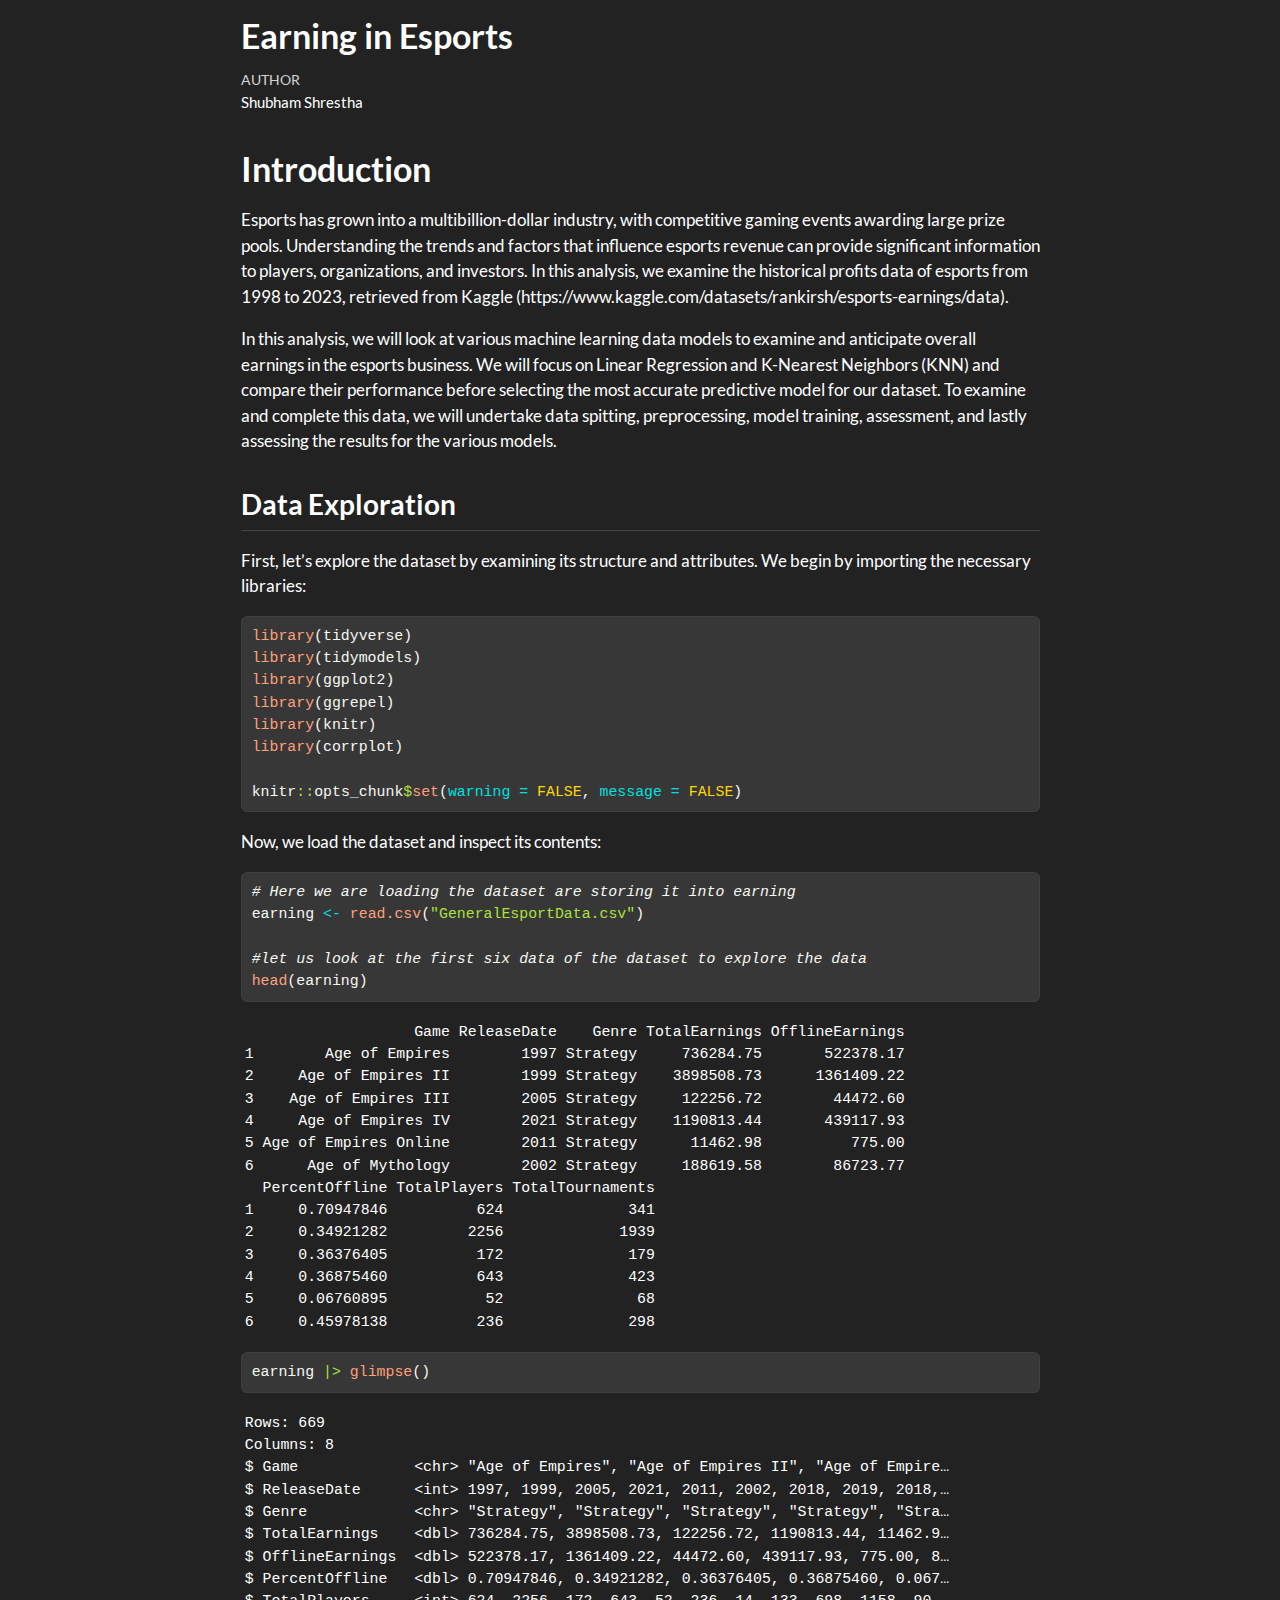
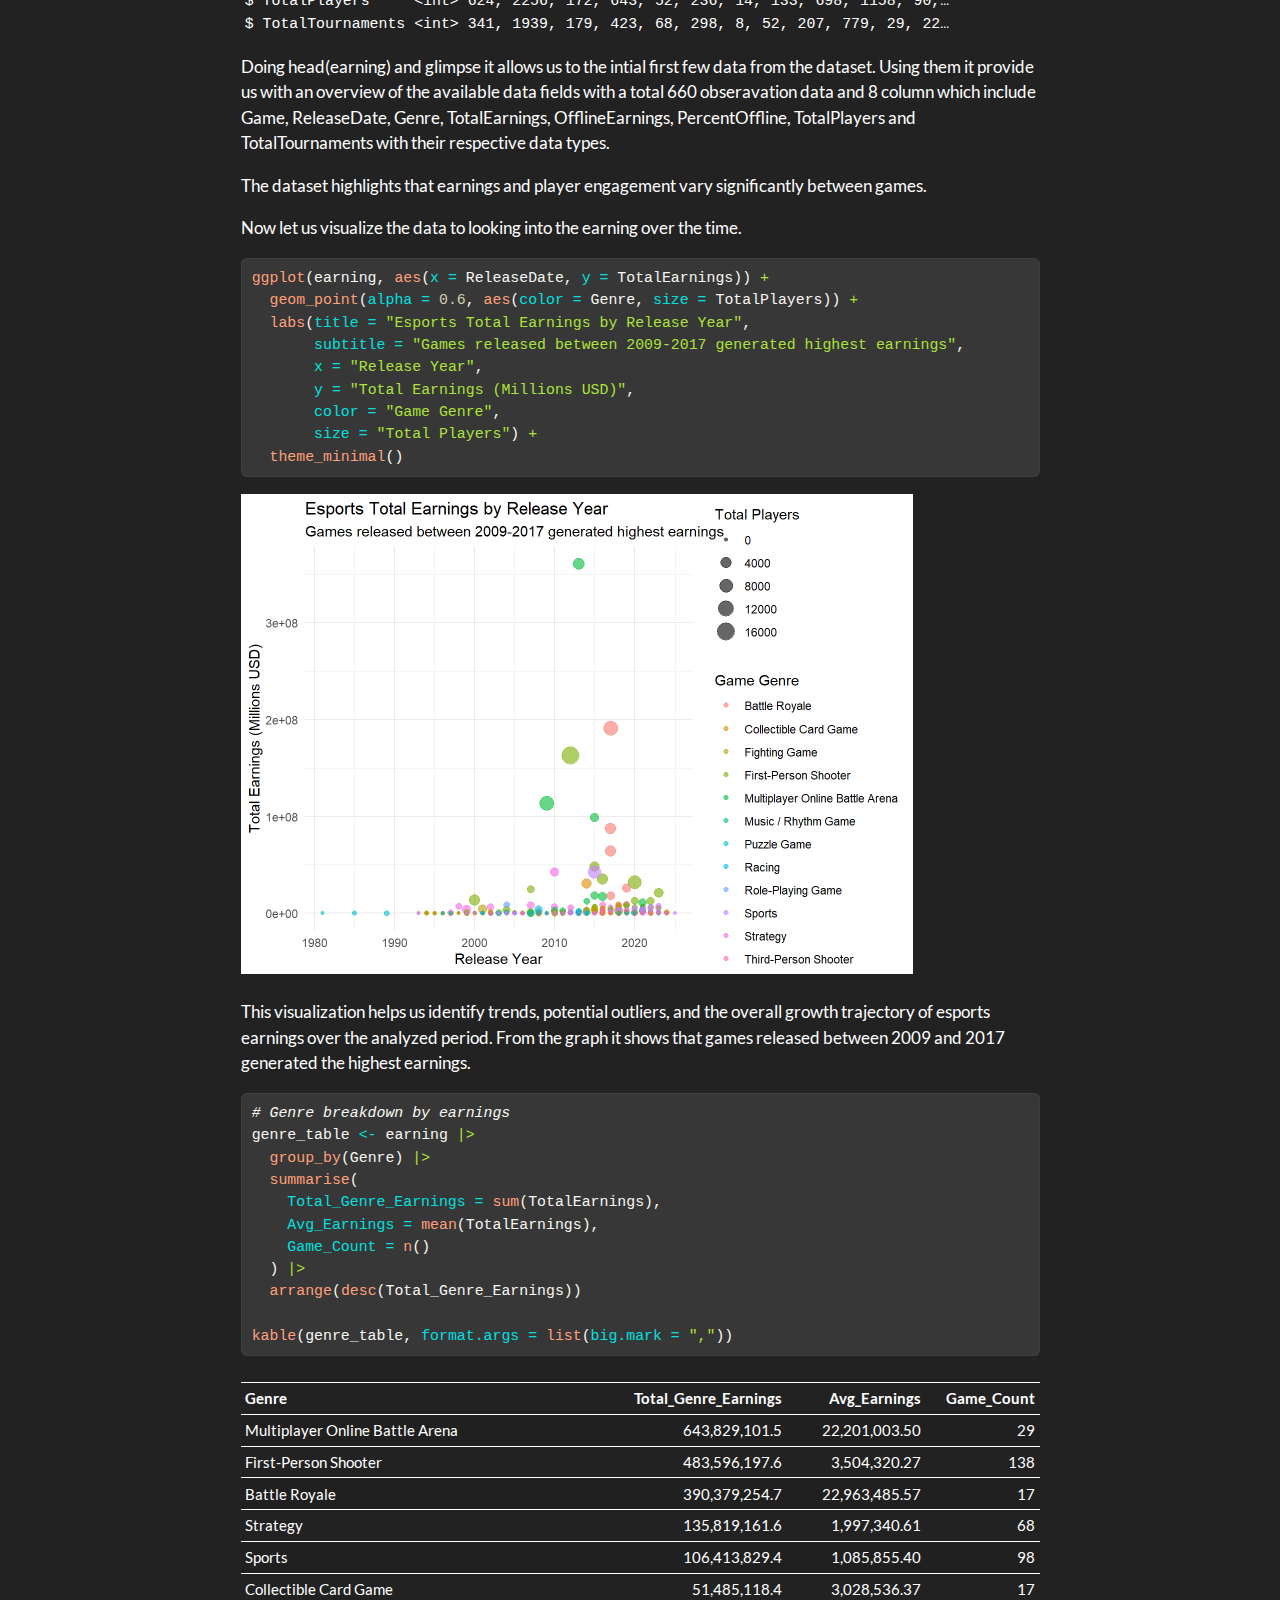
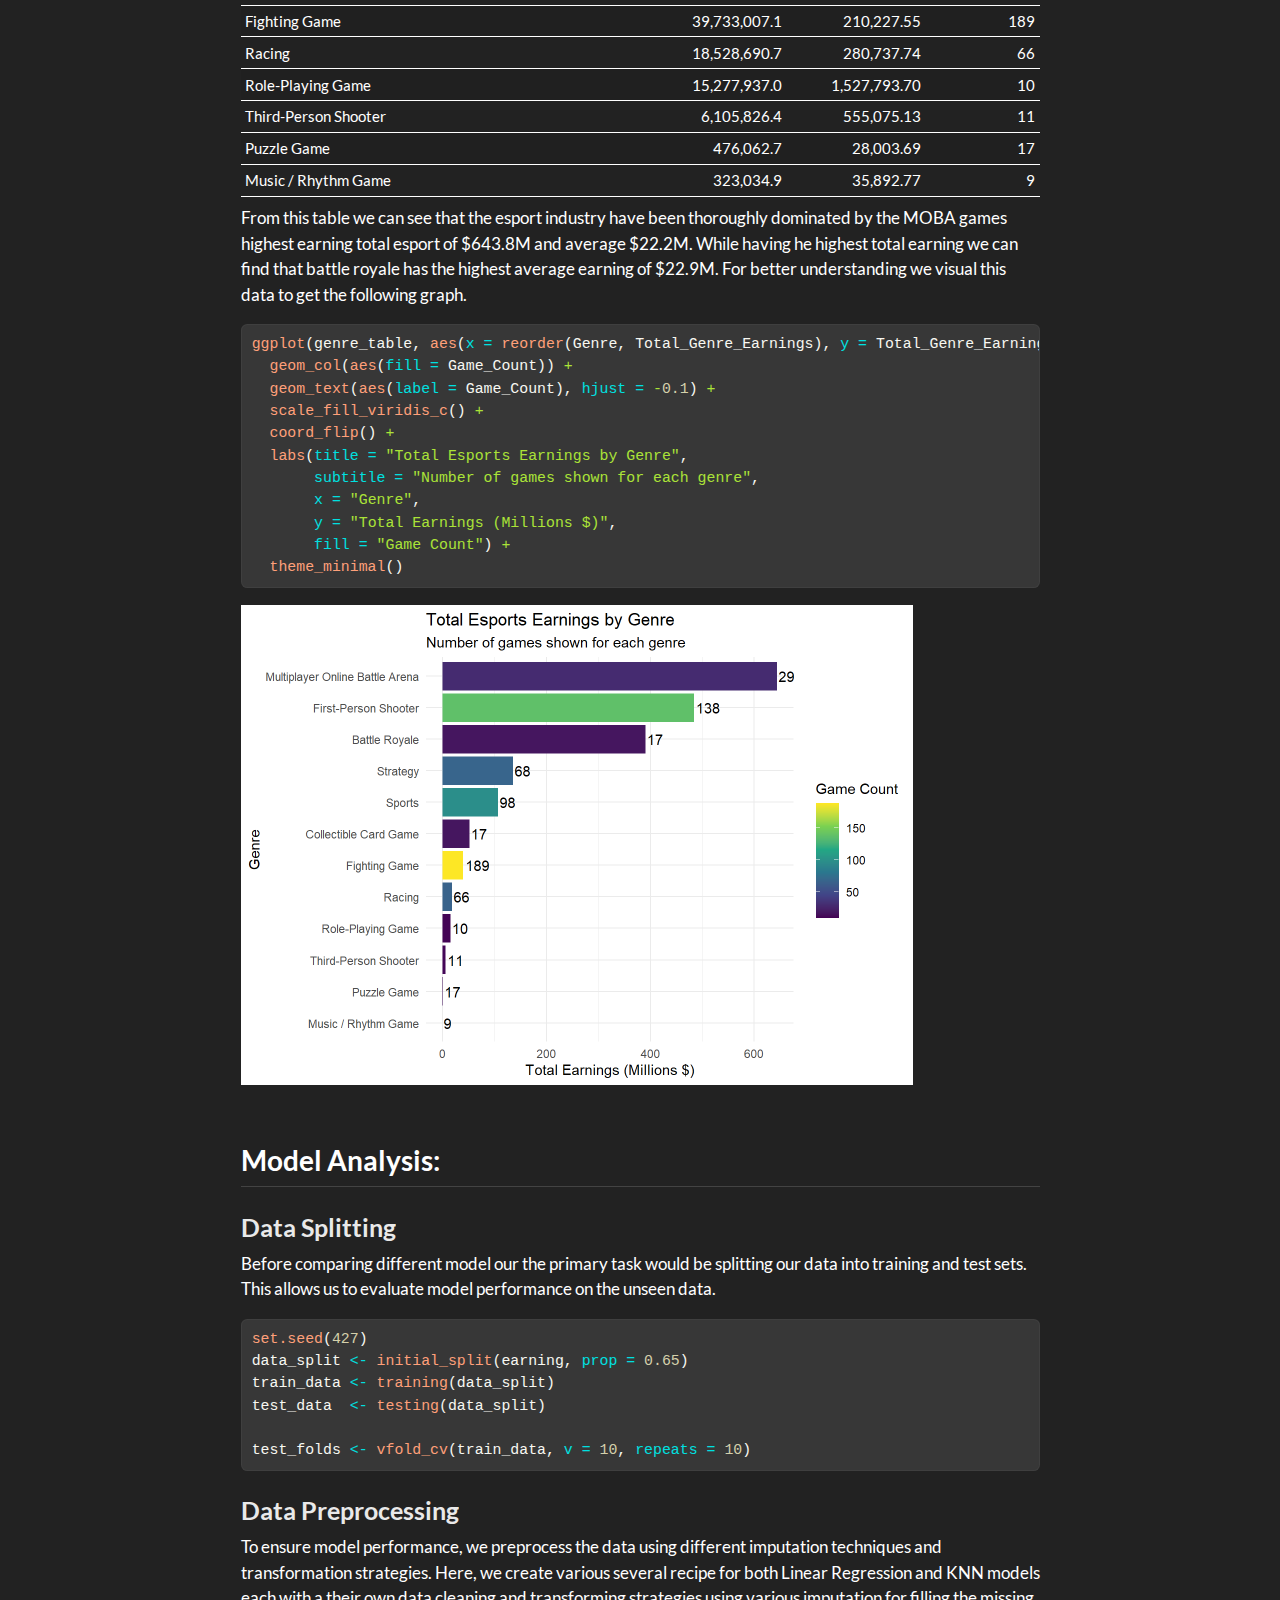
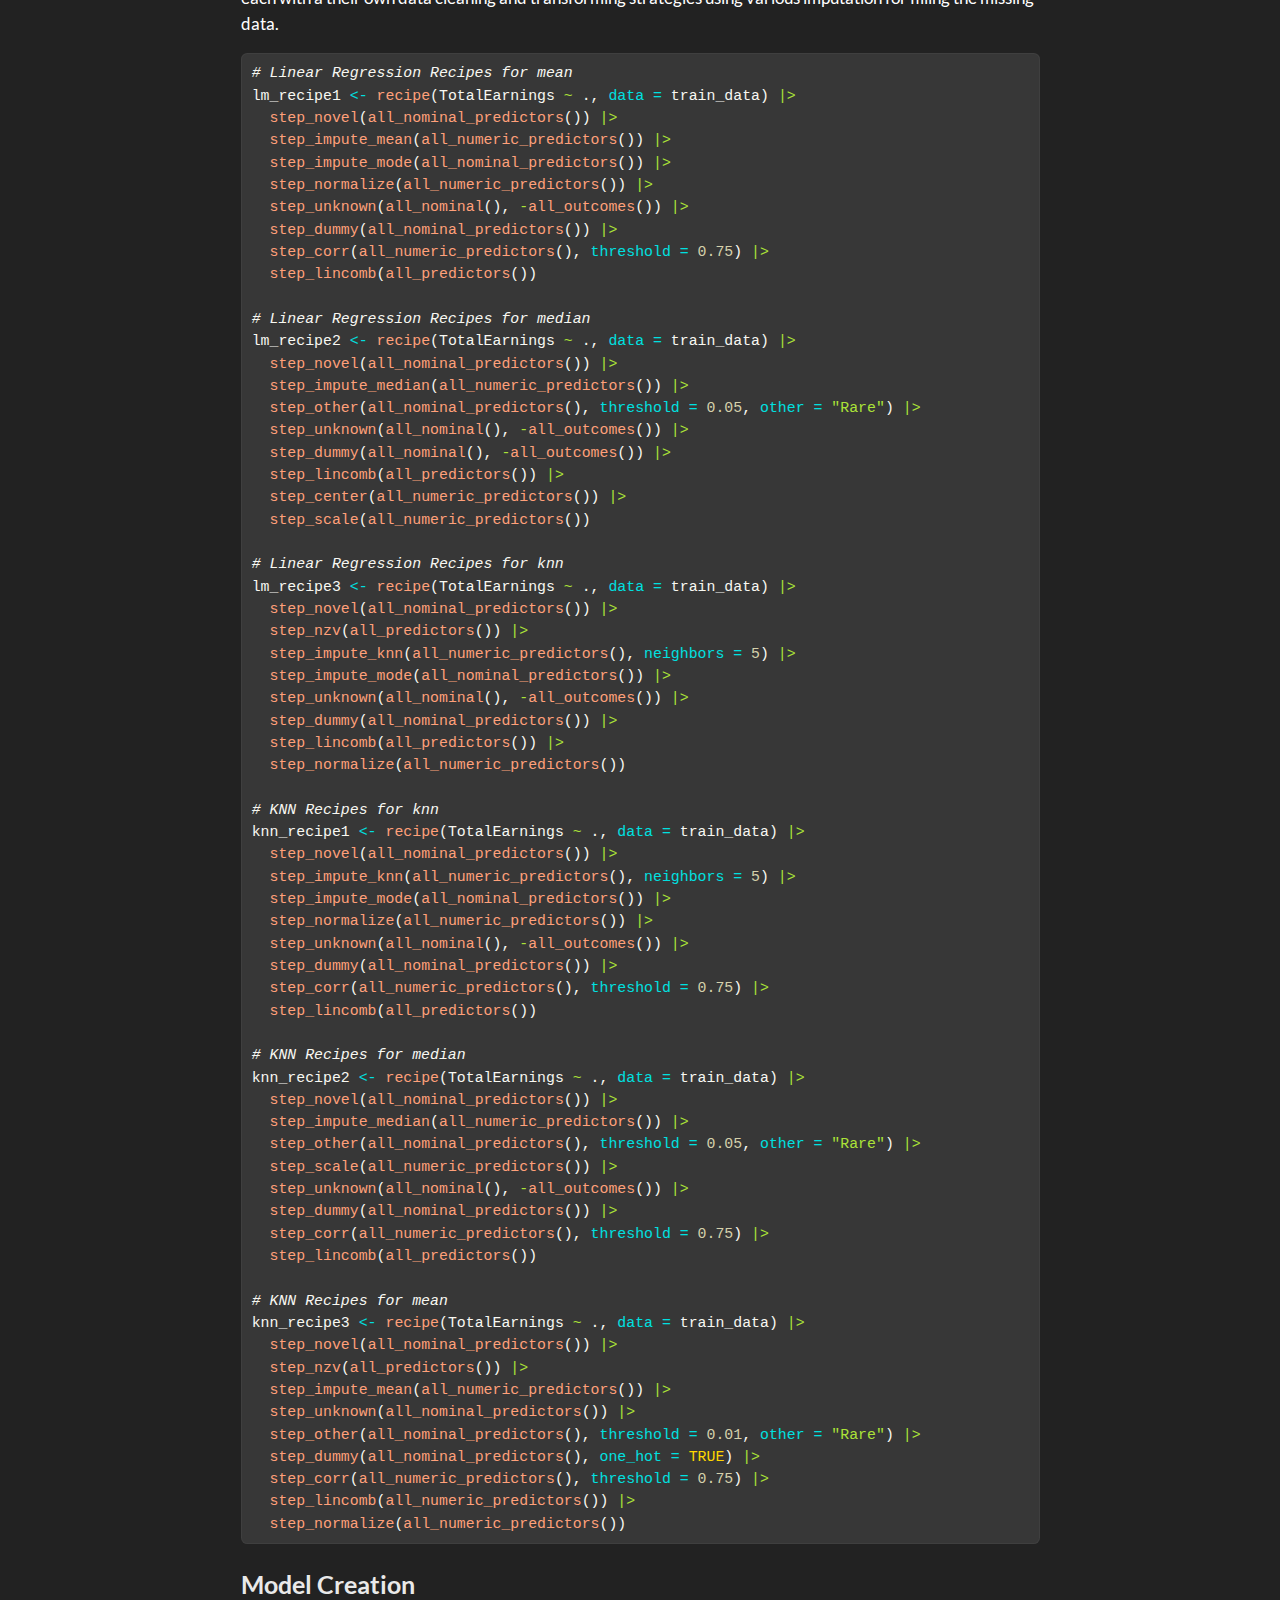
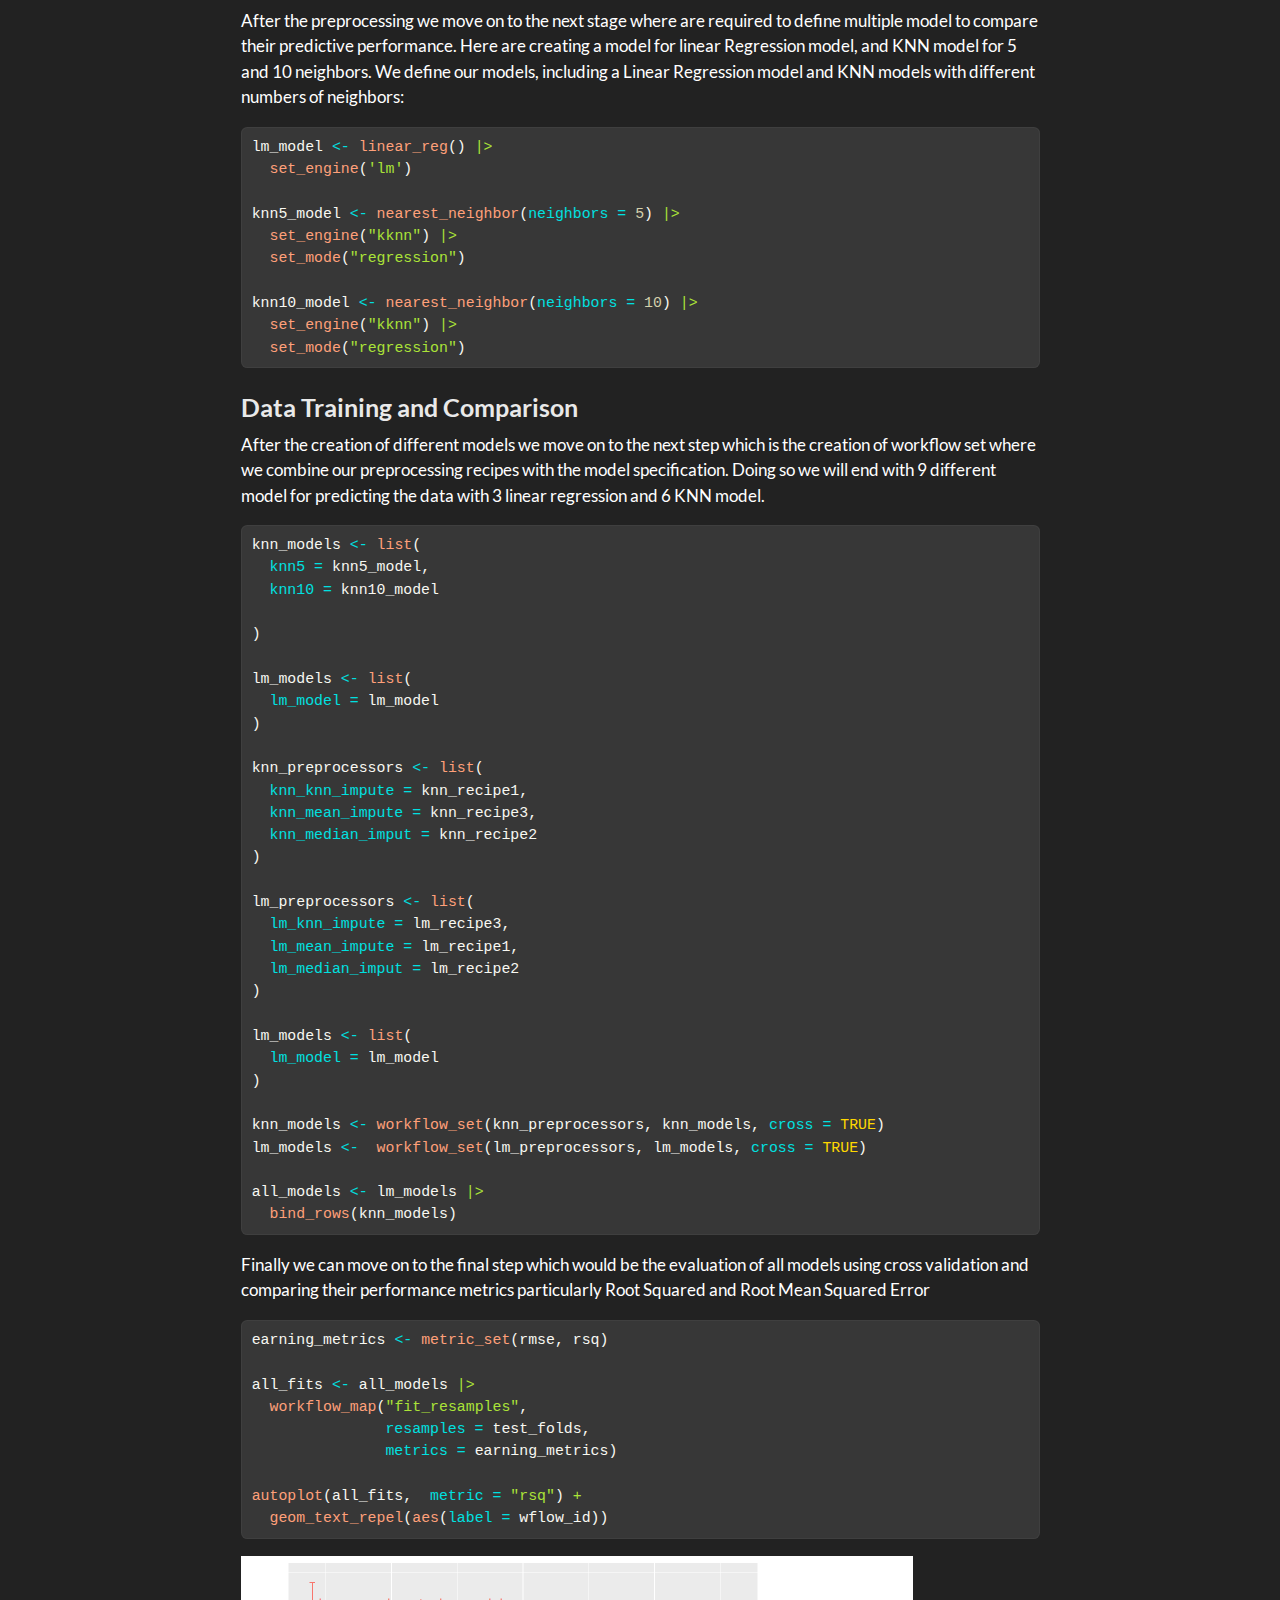
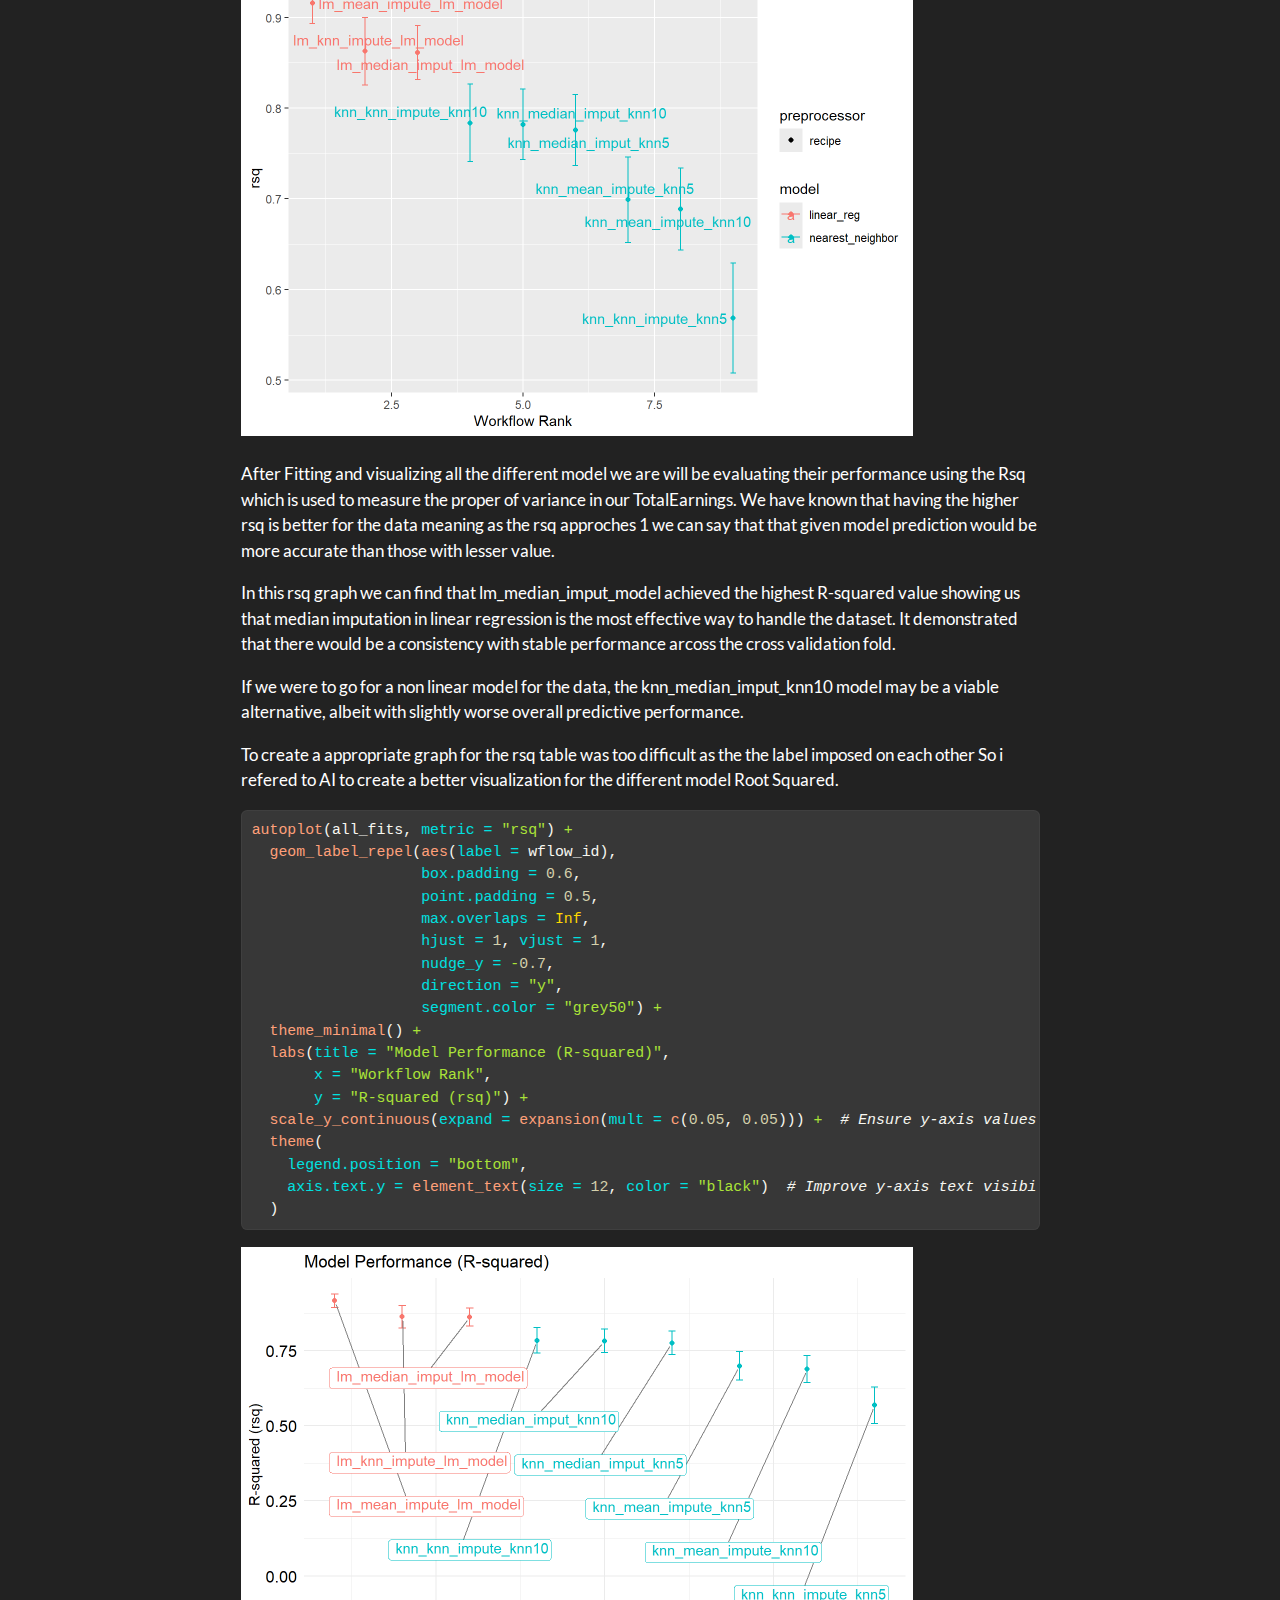
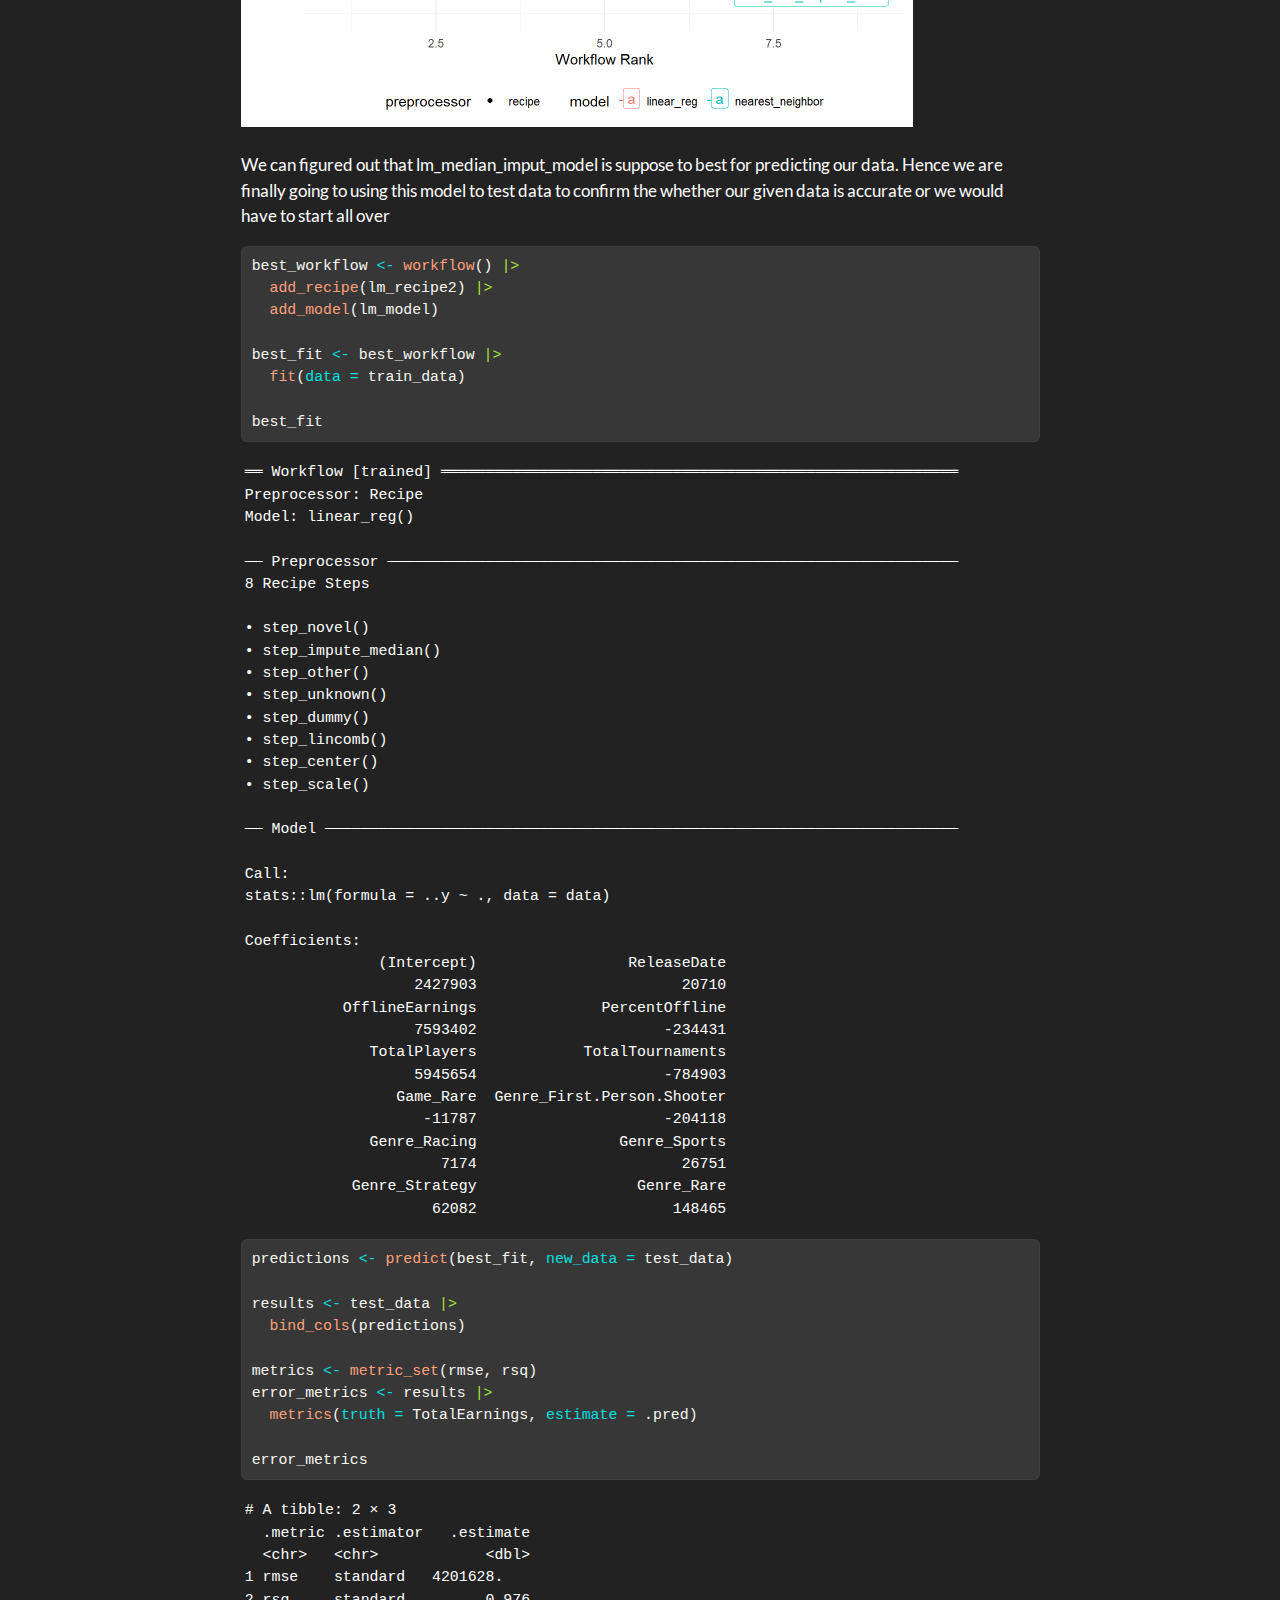
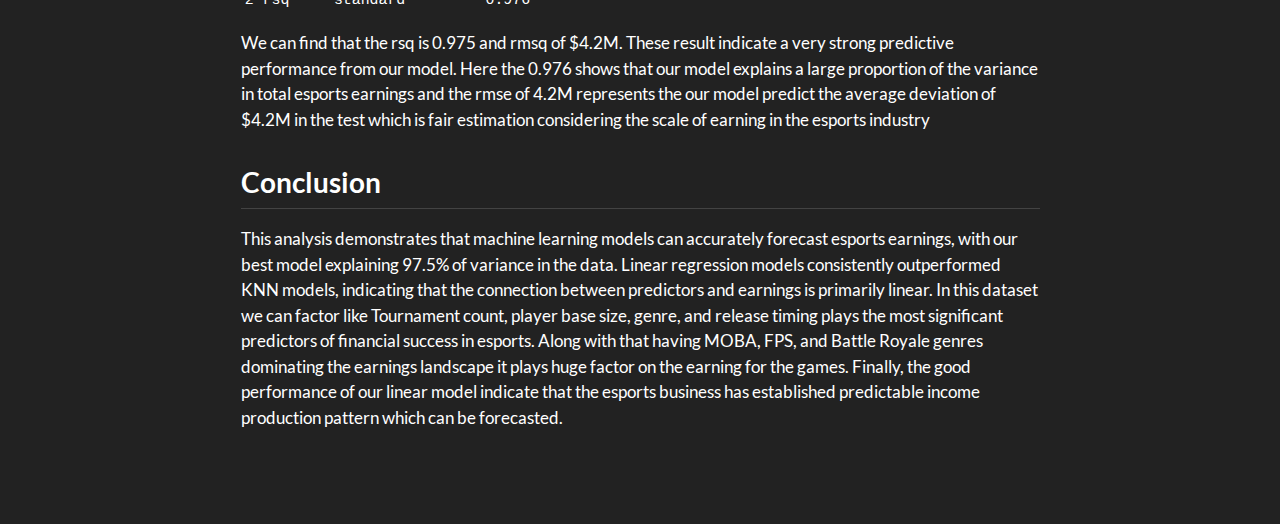
==== commit 79abad8d: "Final version 2" ====
--- a/doc/eaning.html
+++ b/doc/eaning.html
@@ -993,7 +993,7 @@
 !function(A,e){"use strict";"function"==typeof define&&define.amd?define([],e):"object"==typeof module&&module.exports?module.exports=e():(A.AnchorJS=e(),A.anchors=new A.AnchorJS)}(globalThis,function(){"use strict";return function(A){function u(A){A.icon=Object.prototype.hasOwnProperty.call(A,"icon")?A.icon:"",A.visible=Object.prototype.hasOwnProperty.call(A,"visible")?A.visible:"hover",A.placement=Object.prototype.hasOwnProperty.call(A,"placement")?A.placement:"right",A.ariaLabel=Object.prototype.hasOwnProperty.call(A,"ariaLabel")?A.ariaLabel:"Anchor",A.class=Object.prototype.hasOwnProperty.call(A,"class")?A.class:"",A.base=Object.prototype.hasOwnProperty.call(A,"base")?A.base:"",A.truncate=Object.prototype.hasOwnProperty.call(A,"truncate")?Math.floor(A.truncate):64,A.titleText=Object.prototype.hasOwnProperty.call(A,"titleText")?A.titleText:""}function d(A){var e;if("string"==typeof A||A instanceof String)e=[].slice.call(document.querySelectorAll(A));else{if(!(Array.isArray(A)||A instanceof NodeList))throw new TypeError("The selector provided to AnchorJS was invalid.");e=[].slice.call(A)}return e}this.options=A||{},this.elements=[],u(this.options),this.add=function(A){var e,t,o,i,n,s,a,r,l,c,h,p=[];if(u(this.options),0!==(e=d(A=A||"h2, h3, h4, h5, h6")).length){for(null===document.head.querySelector("style.anchorjs")&&((A=document.createElement("style")).className="anchorjs",A.appendChild(document.createTextNode("")),void 0===(h=document.head.querySelector('[rel="stylesheet"],style'))?document.head.appendChild(A):document.head.insertBefore(A,h),A.sheet.insertRule(".anchorjs-link{opacity:0;text-decoration:none;-webkit-font-smoothing:antialiased;-moz-osx-font-smoothing:grayscale}",A.sheet.cssRules.length),A.sheet.insertRule(":hover>.anchorjs-link,.anchorjs-link:focus{opacity:1}",A.sheet.cssRules.length),A.sheet.insertRule("[data-anchorjs-icon]::after{content:attr(data-anchorjs-icon)}",A.sheet.cssRules.length),A.sheet.insertRule('@font-face{font-family:anchorjs-icons;src:url([data-uri]) format("truetype")}',A.sheet.cssRules.length)),h=document.querySelectorAll("[id]"),t=[].map.call(h,function(A){return A.id}),i=0;i<e.length;i++)if(this.hasAnchorJSLink(e[i]))p.push(i);else{if(e[i].hasAttribute("id"))o=e[i].getAttribute("id");else if(e[i].hasAttribute("data-anchor-id"))o=e[i].getAttribute("data-anchor-id");else{for(r=a=this.urlify(e[i].textContent),s=0;n=t.indexOf(r=void 0!==n?a+"-"+s:r),s+=1,-1!==n;);n=void 0,t.push(r),e[i].setAttribute("id",r),o=r}(l=document.createElement("a")).className="anchorjs-link "+this.options.class,l.setAttribute("aria-label",this.options.ariaLabel),l.setAttribute("data-anchorjs-icon",this.options.icon),this.options.titleText&&(l.title=this.options.titleText),c=document.querySelector("base")?window.location.pathname+window.location.search:"",c=this.options.base||c,l.href=c+"#"+o,"always"===this.options.visible&&(l.style.opacity="1"),""===this.options.icon&&(l.style.font="1em/1 anchorjs-icons","left"===this.options.placement)&&(l.style.lineHeight="inherit"),"left"===this.options.placement?(l.style.position="absolute",l.style.marginLeft="-1.25em",l.style.paddingRight=".25em",l.style.paddingLeft=".25em",e[i].insertBefore(l,e[i].firstChild)):(l.style.marginLeft=".1875em",l.style.paddingRight=".1875em",l.style.paddingLeft=".1875em",e[i].appendChild(l))}for(i=0;i<p.length;i++)e.splice(p[i]-i,1);this.elements=this.elements.concat(e)}return this},this.remove=function(A){for(var e,t,o=d(A),i=0;i<o.length;i++)(t=o[i].querySelector(".anchorjs-link"))&&(-1!==(e=this.elements.indexOf(o[i]))&&this.elements.splice(e,1),o[i].removeChild(t));return this},this.removeAll=function(){this.remove(this.elements)},this.urlify=function(A){var e=document.createElement("textarea");return e.innerHTML=A,A=e.value,this.options.truncate||u(this.options),A.trim().replace(/'/gi,"").replace(/[& +$,:;=?@"#{}|^~[`%!'<>\]./()*\\\n\t\b\v\u00A0]/g,"-").replace(/-{2,}/g,"-").substring(0,this.options.truncate).replace(/^-+|-+$/gm,"").toLowerCase()},this.hasAnchorJSLink=function(A){var e=A.firstChild&&-1<(" "+A.firstChild.className+" ").indexOf(" anchorjs-link "),A=A.lastChild&&-1<(" "+A.lastChild.className+" ").indexOf(" anchorjs-link ");return e||A||!1}}});
 // @license-end</script>
 <style type="text/css">.tippy-box[data-animation=fade][data-state=hidden]{opacity:0}[data-tippy-root]{max-width:calc(100vw - 10px)}.tippy-box{position:relative;background-color:#333;color:#fff;border-radius:4px;font-size:14px;line-height:1.4;white-space:normal;outline:0;transition-property:transform,visibility,opacity}.tippy-box[data-placement^=top]>.tippy-arrow{bottom:0}.tippy-box[data-placement^=top]>.tippy-arrow:before{bottom:-7px;left:0;border-width:8px 8px 0;border-top-color:initial;transform-origin:center top}.tippy-box[data-placement^=bottom]>.tippy-arrow{top:0}.tippy-box[data-placement^=bottom]>.tippy-arrow:before{top:-7px;left:0;border-width:0 8px 8px;border-bottom-color:initial;transform-origin:center bottom}.tippy-box[data-placement^=left]>.tippy-arrow{right:0}.tippy-box[data-placement^=left]>.tippy-arrow:before{border-width:8px 0 8px 8px;border-left-color:initial;right:-7px;transform-origin:center left}.tippy-box[data-placement^=right]>.tippy-arrow{left:0}.tippy-box[data-placement^=right]>.tippy-arrow:before{left:-7px;border-width:8px 8px 8px 0;border-right-color:initial;transform-origin:center right}.tippy-box[data-inertia][data-state=visible]{transition-timing-function:cubic-bezier(.54,1.5,.38,1.11)}.tippy-arrow{width:16px;height:16px;color:#333}.tippy-arrow:before{content:"";position:absolute;border-color:transparent;border-style:solid}.tippy-content{position:relative;padding:5px 9px;z-index:1}</style>
-<link href="data:text/css,%0A%3Aroot%20%7B%0A%2D%2Dquarto%2Dhl%2Dot%2Dcolor%3A%20%23003B4F%3B%0A%2D%2Dquarto%2Dhl%2Dat%2Dcolor%3A%20%23657422%3B%0A%2D%2Dquarto%2Dhl%2Dss%2Dcolor%3A%20%2320794D%3B%0A%2D%2Dquarto%2Dhl%2Dan%2Dcolor%3A%20%235E5E5E%3B%0A%2D%2Dquarto%2Dhl%2Dfu%2Dcolor%3A%20%234758AB%3B%0A%2D%2Dquarto%2Dhl%2Dst%2Dcolor%3A%20%2320794D%3B%0A%2D%2Dquarto%2Dhl%2Dcf%2Dcolor%3A%20%23003B4F%3B%0A%2D%2Dquarto%2Dhl%2Dop%2Dcolor%3A%20%235E5E5E%3B%0A%2D%2Dquarto%2Dhl%2Der%2Dcolor%3A%20%23AD0000%3B%0A%2D%2Dquarto%2Dhl%2Dbn%2Dcolor%3A%20%23AD0000%3B%0A%2D%2Dquarto%2Dhl%2Dal%2Dcolor%3A%20%23AD0000%3B%0A%2D%2Dquarto%2Dhl%2Dva%2Dcolor%3A%20%23111111%3B%0A%2D%2Dquarto%2Dhl%2Dbu%2Dcolor%3A%20inherit%3B%0A%2D%2Dquarto%2Dhl%2Dex%2Dcolor%3A%20inherit%3B%0A%2D%2Dquarto%2Dhl%2Dpp%2Dcolor%3A%20%23AD0000%3B%0A%2D%2Dquarto%2Dhl%2Din%2Dcolor%3A%20%235E5E5E%3B%0A%2D%2Dquarto%2Dhl%2Dvs%2Dcolor%3A%20%2320794D%3B%0A%2D%2Dquarto%2Dhl%2Dwa%2Dcolor%3A%20%235E5E5E%3B%0A%2D%2Dquarto%2Dhl%2Ddo%2Dcolor%3A%20%235E5E5E%3B%0A%2D%2Dquarto%2Dhl%2Dim%2Dcolor%3A%20%2300769E%3B%0A%2D%2Dquarto%2Dhl%2Dch%2Dcolor%3A%20%2320794D%3B%0A%2D%2Dquarto%2Dhl%2Ddt%2Dcolor%3A%20%23AD0000%3B%0A%2D%2Dquarto%2Dhl%2Dfl%2Dcolor%3A%20%23AD0000%3B%0A%2D%2Dquarto%2Dhl%2Dco%2Dcolor%3A%20%235E5E5E%3B%0A%2D%2Dquarto%2Dhl%2Dcv%2Dcolor%3A%20%235E5E5E%3B%0A%2D%2Dquarto%2Dhl%2Dcn%2Dcolor%3A%20%238f5902%3B%0A%2D%2Dquarto%2Dhl%2Dsc%2Dcolor%3A%20%235E5E5E%3B%0A%2D%2Dquarto%2Dhl%2Ddv%2Dcolor%3A%20%23AD0000%3B%0A%2D%2Dquarto%2Dhl%2Dkw%2Dcolor%3A%20%23003B4F%3B%0A%7D%0A%0A%3Aroot%20%7B%0A%2D%2Dquarto%2Dfont%2Dmonospace%3A%20SFMono%2DRegular%2C%20Menlo%2C%20Monaco%2C%20Consolas%2C%20%22Liberation%20Mono%22%2C%20%22Courier%20New%22%2C%20monospace%3B%0A%7D%0Apre%20%3E%20code%2EsourceCode%20%3E%20span%20%7B%0Acolor%3A%20%23003B4F%3B%0A%7D%0Acode%20span%20%7B%0Acolor%3A%20%23003B4F%3B%0A%7D%0Acode%2EsourceCode%20%3E%20span%20%7B%0Acolor%3A%20%23003B4F%3B%0A%7D%0Adiv%2EsourceCode%2C%0Adiv%2EsourceCode%20pre%2EsourceCode%20%7B%0Acolor%3A%20%23003B4F%3B%0A%7D%0Acode%20span%2Eot%20%7B%0Acolor%3A%20%23003B4F%3B%0Afont%2Dstyle%3A%20inherit%3B%0A%7D%0Acode%20span%2Eat%20%7B%0Acolor%3A%20%23657422%3B%0Afont%2Dstyle%3A%20inherit%3B%0A%7D%0Acode%20span%2Ess%20%7B%0Acolor%3A%20%2320794D%3B%0Afont%2Dstyle%3A%20inherit%3B%0A%7D%0Acode%20span%2Ean%20%7B%0Acolor%3A%20%235E5E5E%3B%0Afont%2Dstyle%3A%20inherit%3B%0A%7D%0Acode%20span%2Efu%20%7B%0Acolor%3A%20%234758AB%3B%0Afont%2Dstyle%3A%20inherit%3B%0A%7D%0Acode%20span%2Est%20%7B%0Acolor%3A%20%2320794D%3B%0Afont%2Dstyle%3A%20inherit%3B%0A%7D%0Acode%20span%2Ecf%20%7B%0Acolor%3A%20%23003B4F%3B%0Afont%2Dweight%3A%20bold%3B%0Afont%2Dstyle%3A%20inherit%3B%0A%7D%0Acode%20span%2Eop%20%7B%0Acolor%3A%20%235E5E5E%3B%0Afont%2Dstyle%3A%20inherit%3B%0A%7D%0Acode%20span%2Eer%20%7B%0Acolor%3A%20%23AD0000%3B%0Afont%2Dstyle%3A%20inherit%3B%0A%7D%0Acode%20span%2Ebn%20%7B%0Acolor%3A%20%23AD0000%3B%0Afont%2Dstyle%3A%20inherit%3B%0A%7D%0Acode%20span%2Eal%20%7B%0Acolor%3A%20%23AD0000%3B%0Afont%2Dstyle%3A%20inherit%3B%0A%7D%0Acode%20span%2Eva%20%7B%0Acolor%3A%20%23111111%3B%0Afont%2Dstyle%3A%20inherit%3B%0A%7D%0Acode%20span%2Ebu%20%7B%0Afont%2Dstyle%3A%20inherit%3B%0A%7D%0Acode%20span%2Eex%20%7B%0Afont%2Dstyle%3A%20inherit%3B%0A%7D%0Acode%20span%2Epp%20%7B%0Acolor%3A%20%23AD0000%3B%0Afont%2Dstyle%3A%20inherit%3B%0A%7D%0Acode%20span%2Ein%20%7B%0Acolor%3A%20%235E5E5E%3B%0Afont%2Dstyle%3A%20inherit%3B%0A%7D%0Acode%20span%2Evs%20%7B%0Acolor%3A%20%2320794D%3B%0Afont%2Dstyle%3A%20inherit%3B%0A%7D%0Acode%20span%2Ewa%20%7B%0Acolor%3A%20%235E5E5E%3B%0Afont%2Dstyle%3A%20italic%3B%0A%7D%0Acode%20span%2Edo%20%7B%0Acolor%3A%20%235E5E5E%3B%0Afont%2Dstyle%3A%20italic%3B%0A%7D%0Acode%20span%2Eim%20%7B%0Acolor%3A%20%2300769E%3B%0Afont%2Dstyle%3A%20inherit%3B%0A%7D%0Acode%20span%2Ech%20%7B%0Acolor%3A%20%2320794D%3B%0Afont%2Dstyle%3A%20inherit%3B%0A%7D%0Acode%20span%2Edt%20%7B%0Acolor%3A%20%23AD0000%3B%0Afont%2Dstyle%3A%20inherit%3B%0A%7D%0Acode%20span%2Efl%20%7B%0Acolor%3A%20%23AD0000%3B%0Afont%2Dstyle%3A%20inherit%3B%0A%7D%0Acode%20span%2Eco%20%7B%0Acolor%3A%20%235E5E5E%3B%0Afont%2Dstyle%3A%20inherit%3B%0A%7D%0Acode%20span%2Ecv%20%7B%0Acolor%3A%20%235E5E5E%3B%0Afont%2Dstyle%3A%20italic%3B%0A%7D%0Acode%20span%2Ecn%20%7B%0Acolor%3A%20%238f5902%3B%0Afont%2Dstyle%3A%20inherit%3B%0A%7D%0Acode%20span%2Esc%20%7B%0Acolor%3A%20%235E5E5E%3B%0Afont%2Dstyle%3A%20inherit%3B%0A%7D%0Acode%20span%2Edv%20%7B%0Acolor%3A%20%23AD0000%3B%0Afont%2Dstyle%3A%20inherit%3B%0A%7D%0Acode%20span%2Ekw%20%7B%0Acolor%3A%20%23003B4F%3B%0Afont%2Dweight%3A%20bold%3B%0Afont%2Dstyle%3A%20inherit%3B%0A%7D%0A%2Eprevent%2Dinlining%20%7B%0Acontent%3A%20%22%3C%2F%22%3B%0A%7D%0A%0A" rel="stylesheet" id="quarto-text-highlighting-styles">
+<link href="data:text/css,%0A%3Aroot%20%7B%0A%2D%2Dquarto%2Dhl%2Dal%2Dcolor%3A%20%23f07178%3B%0A%2D%2Dquarto%2Dhl%2Dan%2Dcolor%3A%20%23d4d0ab%3B%0A%2D%2Dquarto%2Dhl%2Dat%2Dcolor%3A%20%2300e0e0%3B%0A%2D%2Dquarto%2Dhl%2Dbn%2Dcolor%3A%20%23d4d0ab%3B%0A%2D%2Dquarto%2Dhl%2Dbu%2Dcolor%3A%20%23abe338%3B%0A%2D%2Dquarto%2Dhl%2Dch%2Dcolor%3A%20%23abe338%3B%0A%2D%2Dquarto%2Dhl%2Dco%2Dcolor%3A%20%23f8f8f2%3B%0A%2D%2Dquarto%2Dhl%2Dcv%2Dcolor%3A%20%23ffd700%3B%0A%2D%2Dquarto%2Dhl%2Dcn%2Dcolor%3A%20%23ffd700%3B%0A%2D%2Dquarto%2Dhl%2Dcf%2Dcolor%3A%20%23ffa07a%3B%0A%2D%2Dquarto%2Dhl%2Ddt%2Dcolor%3A%20%23ffa07a%3B%0A%2D%2Dquarto%2Dhl%2Ddv%2Dcolor%3A%20%23d4d0ab%3B%0A%2D%2Dquarto%2Dhl%2Ddo%2Dcolor%3A%20%23f8f8f2%3B%0A%2D%2Dquarto%2Dhl%2Der%2Dcolor%3A%20%23f07178%3B%0A%2D%2Dquarto%2Dhl%2Dex%2Dcolor%3A%20%2300e0e0%3B%0A%2D%2Dquarto%2Dhl%2Dfl%2Dcolor%3A%20%23d4d0ab%3B%0A%2D%2Dquarto%2Dhl%2Dfu%2Dcolor%3A%20%23ffa07a%3B%0A%2D%2Dquarto%2Dhl%2Dim%2Dcolor%3A%20%23abe338%3B%0A%2D%2Dquarto%2Dhl%2Din%2Dcolor%3A%20%23d4d0ab%3B%0A%2D%2Dquarto%2Dhl%2Dkw%2Dcolor%3A%20%23ffa07a%3B%0A%2D%2Dquarto%2Dhl%2Dop%2Dcolor%3A%20%23ffa07a%3B%0A%2D%2Dquarto%2Dhl%2Dot%2Dcolor%3A%20%2300e0e0%3B%0A%2D%2Dquarto%2Dhl%2Dpp%2Dcolor%3A%20%23dcc6e0%3B%0A%2D%2Dquarto%2Dhl%2Dre%2Dcolor%3A%20%2300e0e0%3B%0A%2D%2Dquarto%2Dhl%2Dsc%2Dcolor%3A%20%23abe338%3B%0A%2D%2Dquarto%2Dhl%2Dss%2Dcolor%3A%20%23abe338%3B%0A%2D%2Dquarto%2Dhl%2Dst%2Dcolor%3A%20%23abe338%3B%0A%2D%2Dquarto%2Dhl%2Dva%2Dcolor%3A%20%2300e0e0%3B%0A%2D%2Dquarto%2Dhl%2Dvs%2Dcolor%3A%20%23abe338%3B%0A%2D%2Dquarto%2Dhl%2Dwa%2Dcolor%3A%20%23dcc6e0%3B%0A%7D%0A%0A%3Aroot%20%7B%0A%2D%2Dquarto%2Dfont%2Dmonospace%3A%20SFMono%2DRegular%2C%20Menlo%2C%20Monaco%2C%20Consolas%2C%20%22Liberation%20Mono%22%2C%20%22Courier%20New%22%2C%20monospace%3B%0A%7D%0Acode%20span%2Eal%20%7B%0Abackground%2Dcolor%3A%20%232a0f15%3B%0Afont%2Dweight%3A%20bold%3B%0Acolor%3A%20%23f07178%3B%0A%7D%0Acode%20span%2Ean%20%7B%0Acolor%3A%20%23d4d0ab%3B%0A%7D%0Acode%20span%2Eat%20%7B%0Acolor%3A%20%2300e0e0%3B%0A%7D%0Acode%20span%2Ebn%20%7B%0Acolor%3A%20%23d4d0ab%3B%0A%7D%0Acode%20span%2Ebu%20%7B%0Acolor%3A%20%23abe338%3B%0A%7D%0Acode%20span%2Ech%20%7B%0Acolor%3A%20%23abe338%3B%0A%7D%0Acode%20span%2Eco%20%7B%0Afont%2Dstyle%3A%20italic%3B%0Acolor%3A%20%23f8f8f2%3B%0A%7D%0Acode%20span%2Ecv%20%7B%0Acolor%3A%20%23ffd700%3B%0A%7D%0Acode%20span%2Ecn%20%7B%0Acolor%3A%20%23ffd700%3B%0A%7D%0Acode%20span%2Ecf%20%7B%0Afont%2Dweight%3A%20bold%3B%0Acolor%3A%20%23ffa07a%3B%0A%7D%0Acode%20span%2Edt%20%7B%0Acolor%3A%20%23ffa07a%3B%0A%7D%0Acode%20span%2Edv%20%7B%0Acolor%3A%20%23d4d0ab%3B%0A%7D%0Acode%20span%2Edo%20%7B%0Acolor%3A%20%23f8f8f2%3B%0A%7D%0Acode%20span%2Eer%20%7B%0Acolor%3A%20%23f07178%3B%0Atext%2Ddecoration%3A%20underline%3B%0A%7D%0Acode%20span%2Eex%20%7B%0Afont%2Dweight%3A%20bold%3B%0Acolor%3A%20%2300e0e0%3B%0A%7D%0Acode%20span%2Efl%20%7B%0Acolor%3A%20%23d4d0ab%3B%0A%7D%0Acode%20span%2Efu%20%7B%0Acolor%3A%20%23ffa07a%3B%0A%7D%0Acode%20span%2Eim%20%7B%0Acolor%3A%20%23abe338%3B%0A%7D%0Acode%20span%2Ein%20%7B%0Acolor%3A%20%23d4d0ab%3B%0A%7D%0Acode%20span%2Ekw%20%7B%0Afont%2Dweight%3A%20bold%3B%0Acolor%3A%20%23ffa07a%3B%0A%7D%0Apre%20%3E%20code%2EsourceCode%20%3E%20span%20%7B%0Acolor%3A%20%23f8f8f2%3B%0A%7D%0Acode%20span%20%7B%0Acolor%3A%20%23f8f8f2%3B%0A%7D%0Acode%2EsourceCode%20%3E%20span%20%7B%0Acolor%3A%20%23f8f8f2%3B%0A%7D%0Adiv%2EsourceCode%2C%0Adiv%2EsourceCode%20pre%2EsourceCode%20%7B%0Acolor%3A%20%23f8f8f2%3B%0A%7D%0Acode%20span%2Eop%20%7B%0Acolor%3A%20%23ffa07a%3B%0A%7D%0Acode%20span%2Eot%20%7B%0Acolor%3A%20%2300e0e0%3B%0A%7D%0Acode%20span%2Epp%20%7B%0Acolor%3A%20%23dcc6e0%3B%0A%7D%0Acode%20span%2Ere%20%7B%0Abackground%2Dcolor%3A%20%23f8f8f2%3B%0Acolor%3A%20%2300e0e0%3B%0A%7D%0Acode%20span%2Esc%20%7B%0Acolor%3A%20%23abe338%3B%0A%7D%0Acode%20span%2Ess%20%7B%0Acolor%3A%20%23abe338%3B%0A%7D%0Acode%20span%2Est%20%7B%0Acolor%3A%20%23abe338%3B%0A%7D%0Acode%20span%2Eva%20%7B%0Acolor%3A%20%2300e0e0%3B%0A%7D%0Acode%20span%2Evs%20%7B%0Acolor%3A%20%23abe338%3B%0A%7D%0Acode%20span%2Ewa%20%7B%0Acolor%3A%20%23dcc6e0%3B%0A%7D%0A%2Eprevent%2Dinlining%20%7B%0Acontent%3A%20%22%3C%2F%22%3B%0A%7D%0A%0A" rel="stylesheet" id="quarto-text-highlighting-styles">
 <script>/*!
   * Bootstrap v5.3.1 (https://getbootstrap.com/)
   * Copyright 2011-2023 The Bootstrap Authors (https://github.com/twbs/bootstrap/graphs/contributors)
@@ -3072,7 +3072,7 @@
 .bi-suitcase2::before { content: "\f902"; }
 .bi-vignette::before { content: "\f903"; }
 </style>
-<link href="data:text/css,%3Aroot%2C%5Bdata%2Dbs%2Dtheme%3Dlight%5D%7B%2D%2Dbs%2Dblue%3A%20%230d6efd%3B%2D%2Dbs%2Dindigo%3A%20%236610f2%3B%2D%2Dbs%2Dpurple%3A%20%236f42c1%3B%2D%2Dbs%2Dpink%3A%20%23d63384%3B%2D%2Dbs%2Dred%3A%20%23dc3545%3B%2D%2Dbs%2Dorange%3A%20%23fd7e14%3B%2D%2Dbs%2Dyellow%3A%20%23ffc107%3B%2D%2Dbs%2Dgreen%3A%20%23198754%3B%2D%2Dbs%2Dteal%3A%20%2320c997%3B%2D%2Dbs%2Dcyan%3A%20%230dcaf0%3B%2D%2Dbs%2Dblack%3A%20%23000%3B%2D%2Dbs%2Dwhite%3A%20%23ffffff%3B%2D%2Dbs%2Dgray%3A%20%236c757d%3B%2D%2Dbs%2Dgray%2Ddark%3A%20%23343a40%3B%2D%2Dbs%2Dgray%2D100%3A%20%23f8f9fa%3B%2D%2Dbs%2Dgray%2D200%3A%20%23e9ecef%3B%2D%2Dbs%2Dgray%2D300%3A%20%23dee2e6%3B%2D%2Dbs%2Dgray%2D400%3A%20%23ced4da%3B%2D%2Dbs%2Dgray%2D500%3A%20%23adb5bd%3B%2D%2Dbs%2Dgray%2D600%3A%20%236c757d%3B%2D%2Dbs%2Dgray%2D700%3A%20%23495057%3B%2D%2Dbs%2Dgray%2D800%3A%20%23343a40%3B%2D%2Dbs%2Dgray%2D900%3A%20%23212529%3B%2D%2Dbs%2Ddefault%3A%20%23dee2e6%3B%2D%2Dbs%2Dprimary%3A%20%230d6efd%3B%2D%2Dbs%2Dsecondary%3A%20%236c757d%3B%2D%2Dbs%2Dsuccess%3A%20%23198754%3B%2D%2Dbs%2Dinfo%3A%20%230dcaf0%3B%2D%2Dbs%2Dwarning%3A%20%23ffc107%3B%2D%2Dbs%2Ddanger%3A%20%23dc3545%3B%2D%2Dbs%2Dlight%3A%20%23f8f9fa%3B%2D%2Dbs%2Ddark%3A%20%23212529%3B%2D%2Dbs%2Ddefault%2Drgb%3A%20222%2C%20226%2C%20230%3B%2D%2Dbs%2Dprimary%2Drgb%3A%2013%2C%20110%2C%20253%3B%2D%2Dbs%2Dsecondary%2Drgb%3A%20108%2C%20117%2C%20125%3B%2D%2Dbs%2Dsuccess%2Drgb%3A%2025%2C%20135%2C%2084%3B%2D%2Dbs%2Dinfo%2Drgb%3A%2013%2C%20202%2C%20240%3B%2D%2Dbs%2Dwarning%2Drgb%3A%20255%2C%20193%2C%207%3B%2D%2Dbs%2Ddanger%2Drgb%3A%20220%2C%2053%2C%2069%3B%2D%2Dbs%2Dlight%2Drgb%3A%20248%2C%20249%2C%20250%3B%2D%2Dbs%2Ddark%2Drgb%3A%2033%2C%2037%2C%2041%3B%2D%2Dbs%2Dprimary%2Dtext%2Demphasis%3A%20%23052c65%3B%2D%2Dbs%2Dsecondary%2Dtext%2Demphasis%3A%20%232b2f32%3B%2D%2Dbs%2Dsuccess%2Dtext%2Demphasis%3A%20%230a3622%3B%2D%2Dbs%2Dinfo%2Dtext%2Demphasis%3A%20%23055160%3B%2D%2Dbs%2Dwarning%2Dtext%2Demphasis%3A%20%23664d03%3B%2D%2Dbs%2Ddanger%2Dtext%2Demphasis%3A%20%2358151c%3B%2D%2Dbs%2Dlight%2Dtext%2Demphasis%3A%20%23495057%3B%2D%2Dbs%2Ddark%2Dtext%2Demphasis%3A%20%23495057%3B%2D%2Dbs%2Dprimary%2Dbg%2Dsubtle%3A%20%23cfe2ff%3B%2D%2Dbs%2Dsecondary%2Dbg%2Dsubtle%3A%20%23e2e3e5%3B%2D%2Dbs%2Dsuccess%2Dbg%2Dsubtle%3A%20%23d1e7dd%3B%2D%2Dbs%2Dinfo%2Dbg%2Dsubtle%3A%20%23cff4fc%3B%2D%2Dbs%2Dwarning%2Dbg%2Dsubtle%3A%20%23fff3cd%3B%2D%2Dbs%2Ddanger%2Dbg%2Dsubtle%3A%20%23f8d7da%3B%2D%2Dbs%2Dlight%2Dbg%2Dsubtle%3A%20%23fcfcfd%3B%2D%2Dbs%2Ddark%2Dbg%2Dsubtle%3A%20%23ced4da%3B%2D%2Dbs%2Dprimary%2Dborder%2Dsubtle%3A%20%239ec5fe%3B%2D%2Dbs%2Dsecondary%2Dborder%2Dsubtle%3A%20%23c4c8cb%3B%2D%2Dbs%2Dsuccess%2Dborder%2Dsubtle%3A%20%23a3cfbb%3B%2D%2Dbs%2Dinfo%2Dborder%2Dsubtle%3A%20%239eeaf9%3B%2D%2Dbs%2Dwarning%2Dborder%2Dsubtle%3A%20%23ffe69c%3B%2D%2Dbs%2Ddanger%2Dborder%2Dsubtle%3A%20%23f1aeb5%3B%2D%2Dbs%2Dlight%2Dborder%2Dsubtle%3A%20%23e9ecef%3B%2D%2Dbs%2Ddark%2Dborder%2Dsubtle%3A%20%23adb5bd%3B%2D%2Dbs%2Dwhite%2Drgb%3A%20255%2C%20255%2C%20255%3B%2D%2Dbs%2Dblack%2Drgb%3A%200%2C%200%2C%200%3B%2D%2Dbs%2Dfont%2Dsans%2Dserif%3A%20system%2Dui%2C%20%2Dapple%2Dsystem%2C%20%22Segoe%20UI%22%2C%20Roboto%2C%20%22Helvetica%20Neue%22%2C%20%22Noto%20Sans%22%2C%20%22Liberation%20Sans%22%2C%20Arial%2C%20sans%2Dserif%2C%20%22Apple%20Color%20Emoji%22%2C%20%22Segoe%20UI%20Emoji%22%2C%20%22Segoe%20UI%20Symbol%22%2C%20%22Noto%20Color%20Emoji%22%3B%2D%2Dbs%2Dfont%2Dmonospace%3A%20SFMono%2DRegular%2C%20Menlo%2C%20Monaco%2C%20Consolas%2C%20%22Liberation%20Mono%22%2C%20%22Courier%20New%22%2C%20monospace%3B%2D%2Dbs%2Dgradient%3A%20linear%2Dgradient%28180deg%2C%20rgba%28255%2C%20255%2C%20255%2C%200%2E15%29%2C%20rgba%28255%2C%20255%2C%20255%2C%200%29%29%3B%2D%2Dbs%2Droot%2Dfont%2Dsize%3A%2017px%3B%2D%2Dbs%2Dbody%2Dfont%2Dfamily%3A%20system%2Dui%2C%20%2Dapple%2Dsystem%2C%20%22Segoe%20UI%22%2C%20Roboto%2C%20%22Helvetica%20Neue%22%2C%20%22Noto%20Sans%22%2C%20%22Liberation%20Sans%22%2C%20Arial%2C%20sans%2Dserif%2C%20%22Apple%20Color%20Emoji%22%2C%20%22Segoe%20UI%20Emoji%22%2C%20%22Segoe%20UI%20Symbol%22%2C%20%22Noto%20Color%20Emoji%22%3B%2D%2Dbs%2Dbody%2Dfont%2Dsize%3A1rem%3B%2D%2Dbs%2Dbody%2Dfont%2Dweight%3A%20400%3B%2D%2Dbs%2Dbody%2Dline%2Dheight%3A%201%2E5%3B%2D%2Dbs%2Dbody%2Dcolor%3A%20%23212529%3B%2D%2Dbs%2Dbody%2Dcolor%2Drgb%3A%2033%2C%2037%2C%2041%3B%2D%2Dbs%2Dbody%2Dbg%3A%20%23ffffff%3B%2D%2Dbs%2Dbody%2Dbg%2Drgb%3A%20255%2C%20255%2C%20255%3B%2D%2Dbs%2Demphasis%2Dcolor%3A%20%23000%3B%2D%2Dbs%2Demphasis%2Dcolor%2Drgb%3A%200%2C%200%2C%200%3B%2D%2Dbs%2Dsecondary%2Dcolor%3A%20rgba%2833%2C%2037%2C%2041%2C%200%2E75%29%3B%2D%2Dbs%2Dsecondary%2Dcolor%2Drgb%3A%2033%2C%2037%2C%2041%3B%2D%2Dbs%2Dsecondary%2Dbg%3A%20%23e9ecef%3B%2D%2Dbs%2Dsecondary%2Dbg%2Drgb%3A%20233%2C%20236%2C%20239%3B%2D%2Dbs%2Dtertiary%2Dcolor%3A%20rgba%2833%2C%2037%2C%2041%2C%200%2E5%29%3B%2D%2Dbs%2Dtertiary%2Dcolor%2Drgb%3A%2033%2C%2037%2C%2041%3B%2D%2Dbs%2Dtertiary%2Dbg%3A%20%23f8f9fa%3B%2D%2Dbs%2Dtertiary%2Dbg%2Drgb%3A%20248%2C%20249%2C%20250%3B%2D%2Dbs%2Dheading%2Dcolor%3A%20inherit%3B%2D%2Dbs%2Dlink%2Dcolor%3A%20%230d6efd%3B%2D%2Dbs%2Dlink%2Dcolor%2Drgb%3A%2013%2C%20110%2C%20253%3B%2D%2Dbs%2Dlink%2Ddecoration%3A%20underline%3B%2D%2Dbs%2Dlink%2Dhover%2Dcolor%3A%20%230a58ca%3B%2D%2Dbs%2Dlink%2Dhover%2Dcolor%2Drgb%3A%2010%2C%2088%2C%20202%3B%2D%2Dbs%2Dcode%2Dcolor%3A%20%237d12ba%3B%2D%2Dbs%2Dhighlight%2Dbg%3A%20%23fff3cd%3B%2D%2Dbs%2Dborder%2Dwidth%3A%201px%3B%2D%2Dbs%2Dborder%2Dstyle%3A%20solid%3B%2D%2Dbs%2Dborder%2Dcolor%3A%20%23dee2e6%3B%2D%2Dbs%2Dborder%2Dcolor%2Dtranslucent%3A%20rgba%280%2C%200%2C%200%2C%200%2E175%29%3B%2D%2Dbs%2Dborder%2Dradius%3A%200%2E375rem%3B%2D%2Dbs%2Dborder%2Dradius%2Dsm%3A%200%2E25rem%3B%2D%2Dbs%2Dborder%2Dradius%2Dlg%3A%200%2E5rem%3B%2D%2Dbs%2Dborder%2Dradius%2Dxl%3A%201rem%3B%2D%2Dbs%2Dborder%2Dradius%2Dxxl%3A%202rem%3B%2D%2Dbs%2Dborder%2Dradius%2D2xl%3A%20var%28%2D%2Dbs%2Dborder%2Dradius%2Dxxl%29%3B%2D%2Dbs%2Dborder%2Dradius%2Dpill%3A%2050rem%3B%2D%2Dbs%2Dbox%2Dshadow%3A%200%200%2E5rem%201rem%20rgba%280%2C%200%2C%200%2C%200%2E15%29%3B%2D%2Dbs%2Dbox%2Dshadow%2Dsm%3A%200%200%2E125rem%200%2E25rem%20rgba%280%2C%200%2C%200%2C%200%2E075%29%3B%2D%2Dbs%2Dbox%2Dshadow%2Dlg%3A%200%201rem%203rem%20rgba%280%2C%200%2C%200%2C%200%2E175%29%3B%2D%2Dbs%2Dbox%2Dshadow%2Dinset%3A%20inset%200%201px%202px%20rgba%280%2C%200%2C%200%2C%200%2E075%29%3B%2D%2Dbs%2Dfocus%2Dring%2Dwidth%3A%200%2E25rem%3B%2D%2Dbs%2Dfocus%2Dring%2Dopacity%3A%200%2E25%3B%2D%2Dbs%2Dfocus%2Dring%2Dcolor%3A%20rgba%2813%2C%20110%2C%20253%2C%200%2E25%29%3B%2D%2Dbs%2Dform%2Dvalid%2Dcolor%3A%20%23198754%3B%2D%2Dbs%2Dform%2Dvalid%2Dborder%2Dcolor%3A%20%23198754%3B%2D%2Dbs%2Dform%2Dinvalid%2Dcolor%3A%20%23dc3545%3B%2D%2Dbs%2Dform%2Dinvalid%2Dborder%2Dcolor%3A%20%23dc3545%7D%5Bdata%2Dbs%2Dtheme%3Ddark%5D%7Bcolor%2Dscheme%3Adark%3B%2D%2Dbs%2Dbody%2Dcolor%3A%20%23dee2e6%3B%2D%2Dbs%2Dbody%2Dcolor%2Drgb%3A%20222%2C%20226%2C%20230%3B%2D%2Dbs%2Dbody%2Dbg%3A%20%23212529%3B%2D%2Dbs%2Dbody%2Dbg%2Drgb%3A%2033%2C%2037%2C%2041%3B%2D%2Dbs%2Demphasis%2Dcolor%3A%20%23ffffff%3B%2D%2Dbs%2Demphasis%2Dcolor%2Drgb%3A%20255%2C%20255%2C%20255%3B%2D%2Dbs%2Dsecondary%2Dcolor%3A%20rgba%28222%2C%20226%2C%20230%2C%200%2E75%29%3B%2D%2Dbs%2Dsecondary%2Dcolor%2Drgb%3A%20222%2C%20226%2C%20230%3B%2D%2Dbs%2Dsecondary%2Dbg%3A%20%23343a40%3B%2D%2Dbs%2Dsecondary%2Dbg%2Drgb%3A%2052%2C%2058%2C%2064%3B%2D%2Dbs%2Dtertiary%2Dcolor%3A%20rgba%28222%2C%20226%2C%20230%2C%200%2E5%29%3B%2D%2Dbs%2Dtertiary%2Dcolor%2Drgb%3A%20222%2C%20226%2C%20230%3B%2D%2Dbs%2Dtertiary%2Dbg%3A%20%232b3035%3B%2D%2Dbs%2Dtertiary%2Dbg%2Drgb%3A%2043%2C%2048%2C%2053%3B%2D%2Dbs%2Dprimary%2Dtext%2Demphasis%3A%20%236ea8fe%3B%2D%2Dbs%2Dsecondary%2Dtext%2Demphasis%3A%20%23a7acb1%3B%2D%2Dbs%2Dsuccess%2Dtext%2Demphasis%3A%20%2375b798%3B%2D%2Dbs%2Dinfo%2Dtext%2Demphasis%3A%20%236edff6%3B%2D%2Dbs%2Dwarning%2Dtext%2Demphasis%3A%20%23ffda6a%3B%2D%2Dbs%2Ddanger%2Dtext%2Demphasis%3A%20%23ea868f%3B%2D%2Dbs%2Dlight%2Dtext%2Demphasis%3A%20%23f8f9fa%3B%2D%2Dbs%2Ddark%2Dtext%2Demphasis%3A%20%23dee2e6%3B%2D%2Dbs%2Dprimary%2Dbg%2Dsubtle%3A%20%23031633%3B%2D%2Dbs%2Dsecondary%2Dbg%2Dsubtle%3A%20%23161719%3B%2D%2Dbs%2Dsuccess%2Dbg%2Dsubtle%3A%20%23051b11%3B%2D%2Dbs%2Dinfo%2Dbg%2Dsubtle%3A%20%23032830%3B%2D%2Dbs%2Dwarning%2Dbg%2Dsubtle%3A%20%23332701%3B%2D%2Dbs%2Ddanger%2Dbg%2Dsubtle%3A%20%232c0b0e%3B%2D%2Dbs%2Dlight%2Dbg%2Dsubtle%3A%20%23343a40%3B%2D%2Dbs%2Ddark%2Dbg%2Dsubtle%3A%20%231a1d20%3B%2D%2Dbs%2Dprimary%2Dborder%2Dsubtle%3A%20%23084298%3B%2D%2Dbs%2Dsecondary%2Dborder%2Dsubtle%3A%20%2341464b%3B%2D%2Dbs%2Dsuccess%2Dborder%2Dsubtle%3A%20%230f5132%3B%2D%2Dbs%2Dinfo%2Dborder%2Dsubtle%3A%20%23087990%3B%2D%2Dbs%2Dwarning%2Dborder%2Dsubtle%3A%20%23997404%3B%2D%2Dbs%2Ddanger%2Dborder%2Dsubtle%3A%20%23842029%3B%2D%2Dbs%2Dlight%2Dborder%2Dsubtle%3A%20%23495057%3B%2D%2Dbs%2Ddark%2Dborder%2Dsubtle%3A%20%23343a40%3B%2D%2Dbs%2Dheading%2Dcolor%3A%20inherit%3B%2D%2Dbs%2Dlink%2Dcolor%3A%20%236ea8fe%3B%2D%2Dbs%2Dlink%2Dhover%2Dcolor%3A%20%238bb9fe%3B%2D%2Dbs%2Dlink%2Dcolor%2Drgb%3A%20110%2C%20168%2C%20254%3B%2D%2Dbs%2Dlink%2Dhover%2Dcolor%2Drgb%3A%20139%2C%20185%2C%20254%3B%2D%2Dbs%2Dcode%2Dcolor%3A%20white%3B%2D%2Dbs%2Dborder%2Dcolor%3A%20%23495057%3B%2D%2Dbs%2Dborder%2Dcolor%2Dtranslucent%3A%20rgba%28255%2C%20255%2C%20255%2C%200%2E15%29%3B%2D%2Dbs%2Dform%2Dvalid%2Dcolor%3A%20%2375b798%3B%2D%2Dbs%2Dform%2Dvalid%2Dborder%2Dcolor%3A%20%2375b798%3B%2D%2Dbs%2Dform%2Dinvalid%2Dcolor%3A%20%23ea868f%3B%2D%2Dbs%2Dform%2Dinvalid%2Dborder%2Dcolor%3A%20%23ea868f%7D%2A%2C%2A%3A%3Abefore%2C%2A%3A%3Aafter%7Bbox%2Dsizing%3Aborder%2Dbox%7D%3Aroot%7Bfont%2Dsize%3Avar%28%2D%2Dbs%2Droot%2Dfont%2Dsize%29%7Dbody%7Bmargin%3A0%3Bfont%2Dfamily%3Avar%28%2D%2Dbs%2Dbody%2Dfont%2Dfamily%29%3Bfont%2Dsize%3Avar%28%2D%2Dbs%2Dbody%2Dfont%2Dsize%29%3Bfont%2Dweight%3Avar%28%2D%2Dbs%2Dbody%2Dfont%2Dweight%29%3Bline%2Dheight%3Avar%28%2D%2Dbs%2Dbody%2Dline%2Dheight%29%3Bcolor%3Avar%28%2D%2Dbs%2Dbody%2Dcolor%29%3Btext%2Dalign%3Avar%28%2D%2Dbs%2Dbody%2Dtext%2Dalign%29%3Bbackground%2Dcolor%3Avar%28%2D%2Dbs%2Dbody%2Dbg%29%3B%2Dwebkit%2Dtext%2Dsize%2Dadjust%3A100%25%3B%2Dwebkit%2Dtap%2Dhighlight%2Dcolor%3Argba%280%2C0%2C0%2C0%29%7Dhr%7Bmargin%3A1rem%200%3Bcolor%3Ainherit%3Bborder%3A0%3Bborder%2Dtop%3A1px%20solid%3Bopacity%3A%2E25%7Dh6%2C%2Eh6%2Ch5%2C%2Eh5%2Ch4%2C%2Eh4%2Ch3%2C%2Eh3%2Ch2%2C%2Eh2%2Ch1%2C%2Eh1%7Bmargin%2Dtop%3A0%3Bmargin%2Dbottom%3A%2E5rem%3Bfont%2Dweight%3A500%3Bline%2Dheight%3A1%2E2%3Bcolor%3Avar%28%2D%2Dbs%2Dheading%2Dcolor%29%7Dh1%2C%2Eh1%7Bfont%2Dsize%3Acalc%281%2E325rem%20%2B%200%2E9vw%29%7D%40media%28min%2Dwidth%3A%201200px%29%7Bh1%2C%2Eh1%7Bfont%2Dsize%3A2rem%7D%7Dh2%2C%2Eh2%7Bfont%2Dsize%3Acalc%281%2E29rem%20%2B%200%2E48vw%29%7D%40media%28min%2Dwidth%3A%201200px%29%7Bh2%2C%2Eh2%7Bfont%2Dsize%3A1%2E65rem%7D%7Dh3%2C%2Eh3%7Bfont%2Dsize%3Acalc%281%2E27rem%20%2B%200%2E24vw%29%7D%40media%28min%2Dwidth%3A%201200px%29%7Bh3%2C%2Eh3%7Bfont%2Dsize%3A1%2E45rem%7D%7Dh4%2C%2Eh4%7Bfont%2Dsize%3A1%2E25rem%7Dh5%2C%2Eh5%7Bfont%2Dsize%3A1%2E1rem%7Dh6%2C%2Eh6%7Bfont%2Dsize%3A1rem%7Dp%7Bmargin%2Dtop%3A0%3Bmargin%2Dbottom%3A1rem%7Dabbr%5Btitle%5D%7Btext%2Ddecoration%3Aunderline%20dotted%3B%2Dwebkit%2Dtext%2Ddecoration%3Aunderline%20dotted%3B%2Dmoz%2Dtext%2Ddecoration%3Aunderline%20dotted%3B%2Dms%2Dtext%2Ddecoration%3Aunderline%20dotted%3B%2Do%2Dtext%2Ddecoration%3Aunderline%20dotted%3Bcursor%3Ahelp%3Btext%2Ddecoration%2Dskip%2Dink%3Anone%7Daddress%7Bmargin%2Dbottom%3A1rem%3Bfont%2Dstyle%3Anormal%3Bline%2Dheight%3Ainherit%7Dol%2Cul%7Bpadding%2Dleft%3A2rem%7Dol%2Cul%2Cdl%7Bmargin%2Dtop%3A0%3Bmargin%2Dbottom%3A1rem%7Dol%20ol%2Cul%20ul%2Col%20ul%2Cul%20ol%7Bmargin%2Dbottom%3A0%7Ddt%7Bfont%2Dweight%3A700%7Ddd%7Bmargin%2Dbottom%3A%2E5rem%3Bmargin%2Dleft%3A0%7Dblockquote%7Bmargin%3A0%200%201rem%3Bpadding%3A%2E625rem%201%2E25rem%3Bborder%2Dleft%3A%2E25rem%20solid%20%23e9ecef%7Dblockquote%20p%3Alast%2Dchild%2Cblockquote%20ul%3Alast%2Dchild%2Cblockquote%20ol%3Alast%2Dchild%7Bmargin%2Dbottom%3A0%7Db%2Cstrong%7Bfont%2Dweight%3Abolder%7Dsmall%2C%2Esmall%7Bfont%2Dsize%3A0%2E875em%7Dmark%2C%2Emark%7Bpadding%3A%2E1875em%3Bbackground%2Dcolor%3Avar%28%2D%2Dbs%2Dhighlight%2Dbg%29%7Dsub%2Csup%7Bposition%3Arelative%3Bfont%2Dsize%3A0%2E75em%3Bline%2Dheight%3A0%3Bvertical%2Dalign%3Abaseline%7Dsub%7Bbottom%3A%2D0%2E25em%7Dsup%7Btop%3A%2D0%2E5em%7Da%7Bcolor%3Argba%28var%28%2D%2Dbs%2Dlink%2Dcolor%2Drgb%29%2C%20var%28%2D%2Dbs%2Dlink%2Dopacity%2C%201%29%29%3Btext%2Ddecoration%3Aunderline%3B%2Dwebkit%2Dtext%2Ddecoration%3Aunderline%3B%2Dmoz%2Dtext%2Ddecoration%3Aunderline%3B%2Dms%2Dtext%2Ddecoration%3Aunderline%3B%2Do%2Dtext%2Ddecoration%3Aunderline%7Da%3Ahover%7B%2D%2Dbs%2Dlink%2Dcolor%2Drgb%3A%20var%28%2D%2Dbs%2Dlink%2Dhover%2Dcolor%2Drgb%29%7Da%3Anot%28%5Bhref%5D%29%3Anot%28%5Bclass%5D%29%2Ca%3Anot%28%5Bhref%5D%29%3Anot%28%5Bclass%5D%29%3Ahover%7Bcolor%3Ainherit%3Btext%2Ddecoration%3Anone%7Dpre%2Ccode%2Ckbd%2Csamp%7Bfont%2Dfamily%3ASFMono%2DRegular%2CMenlo%2CMonaco%2CConsolas%2C%22Liberation%20Mono%22%2C%22Courier%20New%22%2Cmonospace%3Bfont%2Dsize%3A1em%7Dpre%7Bdisplay%3Ablock%3Bmargin%2Dtop%3A0%3Bmargin%2Dbottom%3A1rem%3Boverflow%3Aauto%3Bfont%2Dsize%3A0%2E875em%3Bcolor%3A%23000%3Bbackground%2Dcolor%3A%23f8f9fa%3Bpadding%3A%2E5rem%3Bborder%3A1px%20solid%20var%28%2D%2Dbs%2Dborder%2Dcolor%2C%20%23dee2e6%29%3Bborder%2Dradius%3A%2E375rem%7Dpre%20code%7Bbackground%2Dcolor%3Argba%280%2C0%2C0%2C0%29%3Bfont%2Dsize%3Ainherit%3Bcolor%3Ainherit%3Bword%2Dbreak%3Anormal%7Dcode%7Bfont%2Dsize%3A0%2E875em%3Bcolor%3Avar%28%2D%2Dbs%2Dcode%2Dcolor%29%3Bbackground%2Dcolor%3A%23f8f9fa%3Bborder%2Dradius%3A%2E375rem%3Bpadding%3A%2E125rem%20%2E25rem%3Bword%2Dwrap%3Abreak%2Dword%7Da%3Ecode%7Bcolor%3Ainherit%7Dkbd%7Bpadding%3A%2E4rem%20%2E4rem%3Bfont%2Dsize%3A0%2E875em%3Bcolor%3A%23fff%3Bbackground%2Dcolor%3A%23212529%3Bborder%2Dradius%3A%2E25rem%7Dkbd%20kbd%7Bpadding%3A0%3Bfont%2Dsize%3A1em%7Dfigure%7Bmargin%3A0%200%201rem%7Dimg%2Csvg%7Bvertical%2Dalign%3Amiddle%7Dtable%7Bcaption%2Dside%3Abottom%3Bborder%2Dcollapse%3Acollapse%7Dcaption%7Bpadding%2Dtop%3A%2E5rem%3Bpadding%2Dbottom%3A%2E5rem%3Bcolor%3Argba%2833%2C37%2C41%2C%2E75%29%3Btext%2Dalign%3Aleft%7Dth%7Btext%2Dalign%3Ainherit%3Btext%2Dalign%3A%2Dwebkit%2Dmatch%2Dparent%7Dthead%2Ctbody%2Ctfoot%2Ctr%2Ctd%2Cth%7Bborder%2Dcolor%3Ainherit%3Bborder%2Dstyle%3Asolid%3Bborder%2Dwidth%3A0%7Dlabel%7Bdisplay%3Ainline%2Dblock%7Dbutton%7Bborder%2Dradius%3A0%7Dbutton%3Afocus%3Anot%28%3Afocus%2Dvisible%29%7Boutline%3A0%7Dinput%2Cbutton%2Cselect%2Coptgroup%2Ctextarea%7Bmargin%3A0%3Bfont%2Dfamily%3Ainherit%3Bfont%2Dsize%3Ainherit%3Bline%2Dheight%3Ainherit%7Dbutton%2Cselect%7Btext%2Dtransform%3Anone%7D%5Brole%3Dbutton%5D%7Bcursor%3Apointer%7Dselect%7Bword%2Dwrap%3Anormal%7Dselect%3Adisabled%7Bopacity%3A1%7D%5Blist%5D%3Anot%28%5Btype%3Ddate%5D%29%3Anot%28%5Btype%3Ddatetime%2Dlocal%5D%29%3Anot%28%5Btype%3Dmonth%5D%29%3Anot%28%5Btype%3Dweek%5D%29%3Anot%28%5Btype%3Dtime%5D%29%3A%3A%2Dwebkit%2Dcalendar%2Dpicker%2Dindicator%7Bdisplay%3Anone%20%21important%7Dbutton%2C%5Btype%3Dbutton%5D%2C%5Btype%3Dreset%5D%2C%5Btype%3Dsubmit%5D%7B%2Dwebkit%2Dappearance%3Abutton%7Dbutton%3Anot%28%3Adisabled%29%2C%5Btype%3Dbutton%5D%3Anot%28%3Adisabled%29%2C%5Btype%3Dreset%5D%3Anot%28%3Adisabled%29%2C%5Btype%3Dsubmit%5D%3Anot%28%3Adisabled%29%7Bcursor%3Apointer%7D%3A%3A%2Dmoz%2Dfocus%2Dinner%7Bpadding%3A0%3Bborder%2Dstyle%3Anone%7Dtextarea%7Bresize%3Avertical%7Dfieldset%7Bmin%2Dwidth%3A0%3Bpadding%3A0%3Bmargin%3A0%3Bborder%3A0%7Dlegend%7Bfloat%3Aleft%3Bwidth%3A100%25%3Bpadding%3A0%3Bmargin%2Dbottom%3A%2E5rem%3Bfont%2Dsize%3Acalc%281%2E275rem%20%2B%200%2E3vw%29%3Bline%2Dheight%3Ainherit%7D%40media%28min%2Dwidth%3A%201200px%29%7Blegend%7Bfont%2Dsize%3A1%2E5rem%7D%7Dlegend%2B%2A%7Bclear%3Aleft%7D%3A%3A%2Dwebkit%2Ddatetime%2Dedit%2Dfields%2Dwrapper%2C%3A%3A%2Dwebkit%2Ddatetime%2Dedit%2Dtext%2C%3A%3A%2Dwebkit%2Ddatetime%2Dedit%2Dminute%2C%3A%3A%2Dwebkit%2Ddatetime%2Dedit%2Dhour%2Dfield%2C%3A%3A%2Dwebkit%2Ddatetime%2Dedit%2Dday%2Dfield%2C%3A%3A%2Dwebkit%2Ddatetime%2Dedit%2Dmonth%2Dfield%2C%3A%3A%2Dwebkit%2Ddatetime%2Dedit%2Dyear%2Dfield%7Bpadding%3A0%7D%3A%3A%2Dwebkit%2Dinner%2Dspin%2Dbutton%7Bheight%3Aauto%7D%5Btype%3Dsearch%5D%7B%2Dwebkit%2Dappearance%3Atextfield%3Boutline%2Doffset%3A%2D2px%7D%3A%3A%2Dwebkit%2Dsearch%2Ddecoration%7B%2Dwebkit%2Dappearance%3Anone%7D%3A%3A%2Dwebkit%2Dcolor%2Dswatch%2Dwrapper%7Bpadding%3A0%7D%3A%3Afile%2Dselector%2Dbutton%7Bfont%3Ainherit%3B%2Dwebkit%2Dappearance%3Abutton%7Doutput%7Bdisplay%3Ainline%2Dblock%7Diframe%7Bborder%3A0%7Dsummary%7Bdisplay%3Alist%2Ditem%3Bcursor%3Apointer%7Dprogress%7Bvertical%2Dalign%3Abaseline%7D%5Bhidden%5D%7Bdisplay%3Anone%20%21important%7D%2Elead%7Bfont%2Dsize%3A1%2E25rem%3Bfont%2Dweight%3A300%7D%2Edisplay%2D1%7Bfont%2Dsize%3Acalc%281%2E625rem%20%2B%204%2E5vw%29%3Bfont%2Dweight%3A300%3Bline%2Dheight%3A1%2E2%7D%40media%28min%2Dwidth%3A%201200px%29%7B%2Edisplay%2D1%7Bfont%2Dsize%3A5rem%7D%7D%2Edisplay%2D2%7Bfont%2Dsize%3Acalc%281%2E575rem%20%2B%203%2E9vw%29%3Bfont%2Dweight%3A300%3Bline%2Dheight%3A1%2E2%7D%40media%28min%2Dwidth%3A%201200px%29%7B%2Edisplay%2D2%7Bfont%2Dsize%3A4%2E5rem%7D%7D%2Edisplay%2D3%7Bfont%2Dsize%3Acalc%281%2E525rem%20%2B%203%2E3vw%29%3Bfont%2Dweight%3A300%3Bline%2Dheight%3A1%2E2%7D%40media%28min%2Dwidth%3A%201200px%29%7B%2Edisplay%2D3%7Bfont%2Dsize%3A4rem%7D%7D%2Edisplay%2D4%7Bfont%2Dsize%3Acalc%281%2E475rem%20%2B%202%2E7vw%29%3Bfont%2Dweight%3A300%3Bline%2Dheight%3A1%2E2%7D%40media%28min%2Dwidth%3A%201200px%29%7B%2Edisplay%2D4%7Bfont%2Dsize%3A3%2E5rem%7D%7D%2Edisplay%2D5%7Bfont%2Dsize%3Acalc%281%2E425rem%20%2B%202%2E1vw%29%3Bfont%2Dweight%3A300%3Bline%2Dheight%3A1%2E2%7D%40media%28min%2Dwidth%3A%201200px%29%7B%2Edisplay%2D5%7Bfont%2Dsize%3A3rem%7D%7D%2Edisplay%2D6%7Bfont%2Dsize%3Acalc%281%2E375rem%20%2B%201%2E5vw%29%3Bfont%2Dweight%3A300%3Bline%2Dheight%3A1%2E2%7D%40media%28min%2Dwidth%3A%201200px%29%7B%2Edisplay%2D6%7Bfont%2Dsize%3A2%2E5rem%7D%7D%2Elist%2Dunstyled%7Bpadding%2Dleft%3A0%3Blist%2Dstyle%3Anone%7D%2Elist%2Dinline%7Bpadding%2Dleft%3A0%3Blist%2Dstyle%3Anone%7D%2Elist%2Dinline%2Ditem%7Bdisplay%3Ainline%2Dblock%7D%2Elist%2Dinline%2Ditem%3Anot%28%3Alast%2Dchild%29%7Bmargin%2Dright%3A%2E5rem%7D%2Einitialism%7Bfont%2Dsize%3A0%2E875em%3Btext%2Dtransform%3Auppercase%7D%2Eblockquote%7Bmargin%2Dbottom%3A1rem%3Bfont%2Dsize%3A1%2E25rem%7D%2Eblockquote%3E%3Alast%2Dchild%7Bmargin%2Dbottom%3A0%7D%2Eblockquote%2Dfooter%7Bmargin%2Dtop%3A%2D1rem%3Bmargin%2Dbottom%3A1rem%3Bfont%2Dsize%3A0%2E875em%3Bcolor%3A%236c757d%7D%2Eblockquote%2Dfooter%3A%3Abefore%7Bcontent%3A%22%E2%80%94%C2%A0%22%7D%2Eimg%2Dfluid%7Bmax%2Dwidth%3A100%25%3Bheight%3Aauto%7D%2Eimg%2Dthumbnail%7Bpadding%3A%2E25rem%3Bbackground%2Dcolor%3A%23fff%3Bborder%3A1px%20solid%20%23dee2e6%3Bborder%2Dradius%3A%2E375rem%3Bmax%2Dwidth%3A100%25%3Bheight%3Aauto%7D%2Efigure%7Bdisplay%3Ainline%2Dblock%7D%2Efigure%2Dimg%7Bmargin%2Dbottom%3A%2E5rem%3Bline%2Dheight%3A1%7D%2Efigure%2Dcaption%7Bfont%2Dsize%3A0%2E875em%3Bcolor%3Argba%2833%2C37%2C41%2C%2E75%29%7D%2Econtainer%2C%2Econtainer%2Dfluid%2C%2Econtainer%2Dxxl%2C%2Econtainer%2Dxl%2C%2Econtainer%2Dlg%2C%2Econtainer%2Dmd%2C%2Econtainer%2Dsm%7B%2D%2Dbs%2Dgutter%2Dx%3A%201%2E5rem%3B%2D%2Dbs%2Dgutter%2Dy%3A%200%3Bwidth%3A100%25%3Bpadding%2Dright%3Acalc%28var%28%2D%2Dbs%2Dgutter%2Dx%29%2A%2E5%29%3Bpadding%2Dleft%3Acalc%28var%28%2D%2Dbs%2Dgutter%2Dx%29%2A%2E5%29%3Bmargin%2Dright%3Aauto%3Bmargin%2Dleft%3Aauto%7D%40media%28min%2Dwidth%3A%20576px%29%7B%2Econtainer%2Dsm%2C%2Econtainer%7Bmax%2Dwidth%3A540px%7D%7D%40media%28min%2Dwidth%3A%20768px%29%7B%2Econtainer%2Dmd%2C%2Econtainer%2Dsm%2C%2Econtainer%7Bmax%2Dwidth%3A720px%7D%7D%40media%28min%2Dwidth%3A%20992px%29%7B%2Econtainer%2Dlg%2C%2Econtainer%2Dmd%2C%2Econtainer%2Dsm%2C%2Econtainer%7Bmax%2Dwidth%3A960px%7D%7D%40media%28min%2Dwidth%3A%201200px%29%7B%2Econtainer%2Dxl%2C%2Econtainer%2Dlg%2C%2Econtainer%2Dmd%2C%2Econtainer%2Dsm%2C%2Econtainer%7Bmax%2Dwidth%3A1140px%7D%7D%40media%28min%2Dwidth%3A%201400px%29%7B%2Econtainer%2Dxxl%2C%2Econtainer%2Dxl%2C%2Econtainer%2Dlg%2C%2Econtainer%2Dmd%2C%2Econtainer%2Dsm%2C%2Econtainer%7Bmax%2Dwidth%3A1320px%7D%7D%3Aroot%7B%2D%2Dbs%2Dbreakpoint%2Dxs%3A%200%3B%2D%2Dbs%2Dbreakpoint%2Dsm%3A%20576px%3B%2D%2Dbs%2Dbreakpoint%2Dmd%3A%20768px%3B%2D%2Dbs%2Dbreakpoint%2Dlg%3A%20992px%3B%2D%2Dbs%2Dbreakpoint%2Dxl%3A%201200px%3B%2D%2Dbs%2Dbreakpoint%2Dxxl%3A%201400px%7D%2Egrid%7Bdisplay%3Agrid%3Bgrid%2Dtemplate%2Drows%3Arepeat%28var%28%2D%2Dbs%2Drows%2C%201%29%2C%201fr%29%3Bgrid%2Dtemplate%2Dcolumns%3Arepeat%28var%28%2D%2Dbs%2Dcolumns%2C%2012%29%2C%201fr%29%3Bgap%3Avar%28%2D%2Dbs%2Dgap%2C%201%2E5rem%29%7D%2Egrid%20%2Eg%2Dcol%2D1%7Bgrid%2Dcolumn%3Aauto%2Fspan%201%7D%2Egrid%20%2Eg%2Dcol%2D2%7Bgrid%2Dcolumn%3Aauto%2Fspan%202%7D%2Egrid%20%2Eg%2Dcol%2D3%7Bgrid%2Dcolumn%3Aauto%2Fspan%203%7D%2Egrid%20%2Eg%2Dcol%2D4%7Bgrid%2Dcolumn%3Aauto%2Fspan%204%7D%2Egrid%20%2Eg%2Dcol%2D5%7Bgrid%2Dcolumn%3Aauto%2Fspan%205%7D%2Egrid%20%2Eg%2Dcol%2D6%7Bgrid%2Dcolumn%3Aauto%2Fspan%206%7D%2Egrid%20%2Eg%2Dcol%2D7%7Bgrid%2Dcolumn%3Aauto%2Fspan%207%7D%2Egrid%20%2Eg%2Dcol%2D8%7Bgrid%2Dcolumn%3Aauto%2Fspan%208%7D%2Egrid%20%2Eg%2Dcol%2D9%7Bgrid%2Dcolumn%3Aauto%2Fspan%209%7D%2Egrid%20%2Eg%2Dcol%2D10%7Bgrid%2Dcolumn%3Aauto%2Fspan%2010%7D%2Egrid%20%2Eg%2Dcol%2D11%7Bgrid%2Dcolumn%3Aauto%2Fspan%2011%7D%2Egrid%20%2Eg%2Dcol%2D12%7Bgrid%2Dcolumn%3Aauto%2Fspan%2012%7D%2Egrid%20%2Eg%2Dstart%2D1%7Bgrid%2Dcolumn%2Dstart%3A1%7D%2Egrid%20%2Eg%2Dstart%2D2%7Bgrid%2Dcolumn%2Dstart%3A2%7D%2Egrid%20%2Eg%2Dstart%2D3%7Bgrid%2Dcolumn%2Dstart%3A3%7D%2Egrid%20%2Eg%2Dstart%2D4%7Bgrid%2Dcolumn%2Dstart%3A4%7D%2Egrid%20%2Eg%2Dstart%2D5%7Bgrid%2Dcolumn%2Dstart%3A5%7D%2Egrid%20%2Eg%2Dstart%2D6%7Bgrid%2Dcolumn%2Dstart%3A6%7D%2Egrid%20%2Eg%2Dstart%2D7%7Bgrid%2Dcolumn%2Dstart%3A7%7D%2Egrid%20%2Eg%2Dstart%2D8%7Bgrid%2Dcolumn%2Dstart%3A8%7D%2Egrid%20%2Eg%2Dstart%2D9%7Bgrid%2Dcolumn%2Dstart%3A9%7D%2Egrid%20%2Eg%2Dstart%2D10%7Bgrid%2Dcolumn%2Dstart%3A10%7D%2Egrid%20%2Eg%2Dstart%2D11%7Bgrid%2Dcolumn%2Dstart%3A11%7D%40media%28min%2Dwidth%3A%20576px%29%7B%2Egrid%20%2Eg%2Dcol%2Dsm%2D1%7Bgrid%2Dcolumn%3Aauto%2Fspan%201%7D%2Egrid%20%2Eg%2Dcol%2Dsm%2D2%7Bgrid%2Dcolumn%3Aauto%2Fspan%202%7D%2Egrid%20%2Eg%2Dcol%2Dsm%2D3%7Bgrid%2Dcolumn%3Aauto%2Fspan%203%7D%2Egrid%20%2Eg%2Dcol%2Dsm%2D4%7Bgrid%2Dcolumn%3Aauto%2Fspan%204%7D%2Egrid%20%2Eg%2Dcol%2Dsm%2D5%7Bgrid%2Dcolumn%3Aauto%2Fspan%205%7D%2Egrid%20%2Eg%2Dcol%2Dsm%2D6%7Bgrid%2Dcolumn%3Aauto%2Fspan%206%7D%2Egrid%20%2Eg%2Dcol%2Dsm%2D7%7Bgrid%2Dcolumn%3Aauto%2Fspan%207%7D%2Egrid%20%2Eg%2Dcol%2Dsm%2D8%7Bgrid%2Dcolumn%3Aauto%2Fspan%208%7D%2Egrid%20%2Eg%2Dcol%2Dsm%2D9%7Bgrid%2Dcolumn%3Aauto%2Fspan%209%7D%2Egrid%20%2Eg%2Dcol%2Dsm%2D10%7Bgrid%2Dcolumn%3Aauto%2Fspan%2010%7D%2Egrid%20%2Eg%2Dcol%2Dsm%2D11%7Bgrid%2Dcolumn%3Aauto%2Fspan%2011%7D%2Egrid%20%2Eg%2Dcol%2Dsm%2D12%7Bgrid%2Dcolumn%3Aauto%2Fspan%2012%7D%2Egrid%20%2Eg%2Dstart%2Dsm%2D1%7Bgrid%2Dcolumn%2Dstart%3A1%7D%2Egrid%20%2Eg%2Dstart%2Dsm%2D2%7Bgrid%2Dcolumn%2Dstart%3A2%7D%2Egrid%20%2Eg%2Dstart%2Dsm%2D3%7Bgrid%2Dcolumn%2Dstart%3A3%7D%2Egrid%20%2Eg%2Dstart%2Dsm%2D4%7Bgrid%2Dcolumn%2Dstart%3A4%7D%2Egrid%20%2Eg%2Dstart%2Dsm%2D5%7Bgrid%2Dcolumn%2Dstart%3A5%7D%2Egrid%20%2Eg%2Dstart%2Dsm%2D6%7Bgrid%2Dcolumn%2Dstart%3A6%7D%2Egrid%20%2Eg%2Dstart%2Dsm%2D7%7Bgrid%2Dcolumn%2Dstart%3A7%7D%2Egrid%20%2Eg%2Dstart%2Dsm%2D8%7Bgrid%2Dcolumn%2Dstart%3A8%7D%2Egrid%20%2Eg%2Dstart%2Dsm%2D9%7Bgrid%2Dcolumn%2Dstart%3A9%7D%2Egrid%20%2Eg%2Dstart%2Dsm%2D10%7Bgrid%2Dcolumn%2Dstart%3A10%7D%2Egrid%20%2Eg%2Dstart%2Dsm%2D11%7Bgrid%2Dcolumn%2Dstart%3A11%7D%7D%40media%28min%2Dwidth%3A%20768px%29%7B%2Egrid%20%2Eg%2Dcol%2Dmd%2D1%7Bgrid%2Dcolumn%3Aauto%2Fspan%201%7D%2Egrid%20%2Eg%2Dcol%2Dmd%2D2%7Bgrid%2Dcolumn%3Aauto%2Fspan%202%7D%2Egrid%20%2Eg%2Dcol%2Dmd%2D3%7Bgrid%2Dcolumn%3Aauto%2Fspan%203%7D%2Egrid%20%2Eg%2Dcol%2Dmd%2D4%7Bgrid%2Dcolumn%3Aauto%2Fspan%204%7D%2Egrid%20%2Eg%2Dcol%2Dmd%2D5%7Bgrid%2Dcolumn%3Aauto%2Fspan%205%7D%2Egrid%20%2Eg%2Dcol%2Dmd%2D6%7Bgrid%2Dcolumn%3Aauto%2Fspan%206%7D%2Egrid%20%2Eg%2Dcol%2Dmd%2D7%7Bgrid%2Dcolumn%3Aauto%2Fspan%207%7D%2Egrid%20%2Eg%2Dcol%2Dmd%2D8%7Bgrid%2Dcolumn%3Aauto%2Fspan%208%7D%2Egrid%20%2Eg%2Dcol%2Dmd%2D9%7Bgrid%2Dcolumn%3Aauto%2Fspan%209%7D%2Egrid%20%2Eg%2Dcol%2Dmd%2D10%7Bgrid%2Dcolumn%3Aauto%2Fspan%2010%7D%2Egrid%20%2Eg%2Dcol%2Dmd%2D11%7Bgrid%2Dcolumn%3Aauto%2Fspan%2011%7D%2Egrid%20%2Eg%2Dcol%2Dmd%2D12%7Bgrid%2Dcolumn%3Aauto%2Fspan%2012%7D%2Egrid%20%2Eg%2Dstart%2Dmd%2D1%7Bgrid%2Dcolumn%2Dstart%3A1%7D%2Egrid%20%2Eg%2Dstart%2Dmd%2D2%7Bgrid%2Dcolumn%2Dstart%3A2%7D%2Egrid%20%2Eg%2Dstart%2Dmd%2D3%7Bgrid%2Dcolumn%2Dstart%3A3%7D%2Egrid%20%2Eg%2Dstart%2Dmd%2D4%7Bgrid%2Dcolumn%2Dstart%3A4%7D%2Egrid%20%2Eg%2Dstart%2Dmd%2D5%7Bgrid%2Dcolumn%2Dstart%3A5%7D%2Egrid%20%2Eg%2Dstart%2Dmd%2D6%7Bgrid%2Dcolumn%2Dstart%3A6%7D%2Egrid%20%2Eg%2Dstart%2Dmd%2D7%7Bgrid%2Dcolumn%2Dstart%3A7%7D%2Egrid%20%2Eg%2Dstart%2Dmd%2D8%7Bgrid%2Dcolumn%2Dstart%3A8%7D%2Egrid%20%2Eg%2Dstart%2Dmd%2D9%7Bgrid%2Dcolumn%2Dstart%3A9%7D%2Egrid%20%2Eg%2Dstart%2Dmd%2D10%7Bgrid%2Dcolumn%2Dstart%3A10%7D%2Egrid%20%2Eg%2Dstart%2Dmd%2D11%7Bgrid%2Dcolumn%2Dstart%3A11%7D%7D%40media%28min%2Dwidth%3A%20992px%29%7B%2Egrid%20%2Eg%2Dcol%2Dlg%2D1%7Bgrid%2Dcolumn%3Aauto%2Fspan%201%7D%2Egrid%20%2Eg%2Dcol%2Dlg%2D2%7Bgrid%2Dcolumn%3Aauto%2Fspan%202%7D%2Egrid%20%2Eg%2Dcol%2Dlg%2D3%7Bgrid%2Dcolumn%3Aauto%2Fspan%203%7D%2Egrid%20%2Eg%2Dcol%2Dlg%2D4%7Bgrid%2Dcolumn%3Aauto%2Fspan%204%7D%2Egrid%20%2Eg%2Dcol%2Dlg%2D5%7Bgrid%2Dcolumn%3Aauto%2Fspan%205%7D%2Egrid%20%2Eg%2Dcol%2Dlg%2D6%7Bgrid%2Dcolumn%3Aauto%2Fspan%206%7D%2Egrid%20%2Eg%2Dcol%2Dlg%2D7%7Bgrid%2Dcolumn%3Aauto%2Fspan%207%7D%2Egrid%20%2Eg%2Dcol%2Dlg%2D8%7Bgrid%2Dcolumn%3Aauto%2Fspan%208%7D%2Egrid%20%2Eg%2Dcol%2Dlg%2D9%7Bgrid%2Dcolumn%3Aauto%2Fspan%209%7D%2Egrid%20%2Eg%2Dcol%2Dlg%2D10%7Bgrid%2Dcolumn%3Aauto%2Fspan%2010%7D%2Egrid%20%2Eg%2Dcol%2Dlg%2D11%7Bgrid%2Dcolumn%3Aauto%2Fspan%2011%7D%2Egrid%20%2Eg%2Dcol%2Dlg%2D12%7Bgrid%2Dcolumn%3Aauto%2Fspan%2012%7D%2Egrid%20%2Eg%2Dstart%2Dlg%2D1%7Bgrid%2Dcolumn%2Dstart%3A1%7D%2Egrid%20%2Eg%2Dstart%2Dlg%2D2%7Bgrid%2Dcolumn%2Dstart%3A2%7D%2Egrid%20%2Eg%2Dstart%2Dlg%2D3%7Bgrid%2Dcolumn%2Dstart%3A3%7D%2Egrid%20%2Eg%2Dstart%2Dlg%2D4%7Bgrid%2Dcolumn%2Dstart%3A4%7D%2Egrid%20%2Eg%2Dstart%2Dlg%2D5%7Bgrid%2Dcolumn%2Dstart%3A5%7D%2Egrid%20%2Eg%2Dstart%2Dlg%2D6%7Bgrid%2Dcolumn%2Dstart%3A6%7D%2Egrid%20%2Eg%2Dstart%2Dlg%2D7%7Bgrid%2Dcolumn%2Dstart%3A7%7D%2Egrid%20%2Eg%2Dstart%2Dlg%2D8%7Bgrid%2Dcolumn%2Dstart%3A8%7D%2Egrid%20%2Eg%2Dstart%2Dlg%2D9%7Bgrid%2Dcolumn%2Dstart%3A9%7D%2Egrid%20%2Eg%2Dstart%2Dlg%2D10%7Bgrid%2Dcolumn%2Dstart%3A10%7D%2Egrid%20%2Eg%2Dstart%2Dlg%2D11%7Bgrid%2Dcolumn%2Dstart%3A11%7D%7D%40media%28min%2Dwidth%3A%201200px%29%7B%2Egrid%20%2Eg%2Dcol%2Dxl%2D1%7Bgrid%2Dcolumn%3Aauto%2Fspan%201%7D%2Egrid%20%2Eg%2Dcol%2Dxl%2D2%7Bgrid%2Dcolumn%3Aauto%2Fspan%202%7D%2Egrid%20%2Eg%2Dcol%2Dxl%2D3%7Bgrid%2Dcolumn%3Aauto%2Fspan%203%7D%2Egrid%20%2Eg%2Dcol%2Dxl%2D4%7Bgrid%2Dcolumn%3Aauto%2Fspan%204%7D%2Egrid%20%2Eg%2Dcol%2Dxl%2D5%7Bgrid%2Dcolumn%3Aauto%2Fspan%205%7D%2Egrid%20%2Eg%2Dcol%2Dxl%2D6%7Bgrid%2Dcolumn%3Aauto%2Fspan%206%7D%2Egrid%20%2Eg%2Dcol%2Dxl%2D7%7Bgrid%2Dcolumn%3Aauto%2Fspan%207%7D%2Egrid%20%2Eg%2Dcol%2Dxl%2D8%7Bgrid%2Dcolumn%3Aauto%2Fspan%208%7D%2Egrid%20%2Eg%2Dcol%2Dxl%2D9%7Bgrid%2Dcolumn%3Aauto%2Fspan%209%7D%2Egrid%20%2Eg%2Dcol%2Dxl%2D10%7Bgrid%2Dcolumn%3Aauto%2Fspan%2010%7D%2Egrid%20%2Eg%2Dcol%2Dxl%2D11%7Bgrid%2Dcolumn%3Aauto%2Fspan%2011%7D%2Egrid%20%2Eg%2Dcol%2Dxl%2D12%7Bgrid%2Dcolumn%3Aauto%2Fspan%2012%7D%2Egrid%20%2Eg%2Dstart%2Dxl%2D1%7Bgrid%2Dcolumn%2Dstart%3A1%7D%2Egrid%20%2Eg%2Dstart%2Dxl%2D2%7Bgrid%2Dcolumn%2Dstart%3A2%7D%2Egrid%20%2Eg%2Dstart%2Dxl%2D3%7Bgrid%2Dcolumn%2Dstart%3A3%7D%2Egrid%20%2Eg%2Dstart%2Dxl%2D4%7Bgrid%2Dcolumn%2Dstart%3A4%7D%2Egrid%20%2Eg%2Dstart%2Dxl%2D5%7Bgrid%2Dcolumn%2Dstart%3A5%7D%2Egrid%20%2Eg%2Dstart%2Dxl%2D6%7Bgrid%2Dcolumn%2Dstart%3A6%7D%2Egrid%20%2Eg%2Dstart%2Dxl%2D7%7Bgrid%2Dcolumn%2Dstart%3A7%7D%2Egrid%20%2Eg%2Dstart%2Dxl%2D8%7Bgrid%2Dcolumn%2Dstart%3A8%7D%2Egrid%20%2Eg%2Dstart%2Dxl%2D9%7Bgrid%2Dcolumn%2Dstart%3A9%7D%2Egrid%20%2Eg%2Dstart%2Dxl%2D10%7Bgrid%2Dcolumn%2Dstart%3A10%7D%2Egrid%20%2Eg%2Dstart%2Dxl%2D11%7Bgrid%2Dcolumn%2Dstart%3A11%7D%7D%40media%28min%2Dwidth%3A%201400px%29%7B%2Egrid%20%2Eg%2Dcol%2Dxxl%2D1%7Bgrid%2Dcolumn%3Aauto%2Fspan%201%7D%2Egrid%20%2Eg%2Dcol%2Dxxl%2D2%7Bgrid%2Dcolumn%3Aauto%2Fspan%202%7D%2Egrid%20%2Eg%2Dcol%2Dxxl%2D3%7Bgrid%2Dcolumn%3Aauto%2Fspan%203%7D%2Egrid%20%2Eg%2Dcol%2Dxxl%2D4%7Bgrid%2Dcolumn%3Aauto%2Fspan%204%7D%2Egrid%20%2Eg%2Dcol%2Dxxl%2D5%7Bgrid%2Dcolumn%3Aauto%2Fspan%205%7D%2Egrid%20%2Eg%2Dcol%2Dxxl%2D6%7Bgrid%2Dcolumn%3Aauto%2Fspan%206%7D%2Egrid%20%2Eg%2Dcol%2Dxxl%2D7%7Bgrid%2Dcolumn%3Aauto%2Fspan%207%7D%2Egrid%20%2Eg%2Dcol%2Dxxl%2D8%7Bgrid%2Dcolumn%3Aauto%2Fspan%208%7D%2Egrid%20%2Eg%2Dcol%2Dxxl%2D9%7Bgrid%2Dcolumn%3Aauto%2Fspan%209%7D%2Egrid%20%2Eg%2Dcol%2Dxxl%2D10%7Bgrid%2Dcolumn%3Aauto%2Fspan%2010%7D%2Egrid%20%2Eg%2Dcol%2Dxxl%2D11%7Bgrid%2Dcolumn%3Aauto%2Fspan%2011%7D%2Egrid%20%2Eg%2Dcol%2Dxxl%2D12%7Bgrid%2Dcolumn%3Aauto%2Fspan%2012%7D%2Egrid%20%2Eg%2Dstart%2Dxxl%2D1%7Bgrid%2Dcolumn%2Dstart%3A1%7D%2Egrid%20%2Eg%2Dstart%2Dxxl%2D2%7Bgrid%2Dcolumn%2Dstart%3A2%7D%2Egrid%20%2Eg%2Dstart%2Dxxl%2D3%7Bgrid%2Dcolumn%2Dstart%3A3%7D%2Egrid%20%2Eg%2Dstart%2Dxxl%2D4%7Bgrid%2Dcolumn%2Dstart%3A4%7D%2Egrid%20%2Eg%2Dstart%2Dxxl%2D5%7Bgrid%2Dcolumn%2Dstart%3A5%7D%2Egrid%20%2Eg%2Dstart%2Dxxl%2D6%7Bgrid%2Dcolumn%2Dstart%3A6%7D%2Egrid%20%2Eg%2Dstart%2Dxxl%2D7%7Bgrid%2Dcolumn%2Dstart%3A7%7D%2Egrid%20%2Eg%2Dstart%2Dxxl%2D8%7Bgrid%2Dcolumn%2Dstart%3A8%7D%2Egrid%20%2Eg%2Dstart%2Dxxl%2D9%7Bgrid%2Dcolumn%2Dstart%3A9%7D%2Egrid%20%2Eg%2Dstart%2Dxxl%2D10%7Bgrid%2Dcolumn%2Dstart%3A10%7D%2Egrid%20%2Eg%2Dstart%2Dxxl%2D11%7Bgrid%2Dcolumn%2Dstart%3A11%7D%7D%2Etable%7B%2D%2Dbs%2Dtable%2Dcolor%2Dtype%3A%20initial%3B%2D%2Dbs%2Dtable%2Dbg%2Dtype%3A%20initial%3B%2D%2Dbs%2Dtable%2Dcolor%2Dstate%3A%20initial%3B%2D%2Dbs%2Dtable%2Dbg%2Dstate%3A%20initial%3B%2D%2Dbs%2Dtable%2Dcolor%3A%20%23212529%3B%2D%2Dbs%2Dtable%2Dbg%3A%20%23ffffff%3B%2D%2Dbs%2Dtable%2Dborder%2Dcolor%3A%20%23dee2e6%3B%2D%2Dbs%2Dtable%2Daccent%2Dbg%3A%20transparent%3B%2D%2Dbs%2Dtable%2Dstriped%2Dcolor%3A%20%23212529%3B%2D%2Dbs%2Dtable%2Dstriped%2Dbg%3A%20rgba%280%2C%200%2C%200%2C%200%2E05%29%3B%2D%2Dbs%2Dtable%2Dactive%2Dcolor%3A%20%23212529%3B%2D%2Dbs%2Dtable%2Dactive%2Dbg%3A%20rgba%280%2C%200%2C%200%2C%200%2E1%29%3B%2D%2Dbs%2Dtable%2Dhover%2Dcolor%3A%20%23212529%3B%2D%2Dbs%2Dtable%2Dhover%2Dbg%3A%20rgba%280%2C%200%2C%200%2C%200%2E075%29%3Bwidth%3A100%25%3Bmargin%2Dbottom%3A1rem%3Bvertical%2Dalign%3Atop%3Bborder%2Dcolor%3Avar%28%2D%2Dbs%2Dtable%2Dborder%2Dcolor%29%7D%2Etable%3E%3Anot%28caption%29%3E%2A%3E%2A%7Bpadding%3A%2E5rem%20%2E5rem%3Bcolor%3Avar%28%2D%2Dbs%2Dtable%2Dcolor%2Dstate%2C%20var%28%2D%2Dbs%2Dtable%2Dcolor%2Dtype%2C%20var%28%2D%2Dbs%2Dtable%2Dcolor%29%29%29%3Bbackground%2Dcolor%3Avar%28%2D%2Dbs%2Dtable%2Dbg%29%3Bborder%2Dbottom%2Dwidth%3A1px%3Bbox%2Dshadow%3Ainset%200%200%200%209999px%20var%28%2D%2Dbs%2Dtable%2Dbg%2Dstate%2C%20var%28%2D%2Dbs%2Dtable%2Dbg%2Dtype%2C%20var%28%2D%2Dbs%2Dtable%2Daccent%2Dbg%29%29%29%7D%2Etable%3Etbody%7Bvertical%2Dalign%3Ainherit%7D%2Etable%3Ethead%7Bvertical%2Dalign%3Abottom%7D%2Etable%2Dgroup%2Ddivider%7Bborder%2Dtop%3Acalc%281px%2A2%29%20solid%20%239ba5ae%7D%2Ecaption%2Dtop%7Bcaption%2Dside%3Atop%7D%2Etable%2Dsm%3E%3Anot%28caption%29%3E%2A%3E%2A%7Bpadding%3A%2E25rem%20%2E25rem%7D%2Etable%2Dbordered%3E%3Anot%28caption%29%3E%2A%7Bborder%2Dwidth%3A1px%200%7D%2Etable%2Dbordered%3E%3Anot%28caption%29%3E%2A%3E%2A%7Bborder%2Dwidth%3A0%201px%7D%2Etable%2Dborderless%3E%3Anot%28caption%29%3E%2A%3E%2A%7Bborder%2Dbottom%2Dwidth%3A0%7D%2Etable%2Dborderless%3E%3Anot%28%3Afirst%2Dchild%29%7Bborder%2Dtop%2Dwidth%3A0%7D%2Etable%2Dstriped%3Etbody%3Etr%3Anth%2Dof%2Dtype%28odd%29%3E%2A%7B%2D%2Dbs%2Dtable%2Dcolor%2Dtype%3A%20var%28%2D%2Dbs%2Dtable%2Dstriped%2Dcolor%29%3B%2D%2Dbs%2Dtable%2Dbg%2Dtype%3A%20var%28%2D%2Dbs%2Dtable%2Dstriped%2Dbg%29%7D%2Etable%2Dstriped%2Dcolumns%3E%3Anot%28caption%29%3Etr%3E%3Anth%2Dchild%28even%29%7B%2D%2Dbs%2Dtable%2Dcolor%2Dtype%3A%20var%28%2D%2Dbs%2Dtable%2Dstriped%2Dcolor%29%3B%2D%2Dbs%2Dtable%2Dbg%2Dtype%3A%20var%28%2D%2Dbs%2Dtable%2Dstriped%2Dbg%29%7D%2Etable%2Dactive%7B%2D%2Dbs%2Dtable%2Dcolor%2Dstate%3A%20var%28%2D%2Dbs%2Dtable%2Dactive%2Dcolor%29%3B%2D%2Dbs%2Dtable%2Dbg%2Dstate%3A%20var%28%2D%2Dbs%2Dtable%2Dactive%2Dbg%29%7D%2Etable%2Dhover%3Etbody%3Etr%3Ahover%3E%2A%7B%2D%2Dbs%2Dtable%2Dcolor%2Dstate%3A%20var%28%2D%2Dbs%2Dtable%2Dhover%2Dcolor%29%3B%2D%2Dbs%2Dtable%2Dbg%2Dstate%3A%20var%28%2D%2Dbs%2Dtable%2Dhover%2Dbg%29%7D%2Etable%2Dprimary%7B%2D%2Dbs%2Dtable%2Dcolor%3A%20%23000%3B%2D%2Dbs%2Dtable%2Dbg%3A%20%23cfe2ff%3B%2D%2Dbs%2Dtable%2Dborder%2Dcolor%3A%20%23bacbe6%3B%2D%2Dbs%2Dtable%2Dstriped%2Dbg%3A%20%23c5d7f2%3B%2D%2Dbs%2Dtable%2Dstriped%2Dcolor%3A%20%23000%3B%2D%2Dbs%2Dtable%2Dactive%2Dbg%3A%20%23bacbe6%3B%2D%2Dbs%2Dtable%2Dactive%2Dcolor%3A%20%23000%3B%2D%2Dbs%2Dtable%2Dhover%2Dbg%3A%20%23bfd1ec%3B%2D%2Dbs%2Dtable%2Dhover%2Dcolor%3A%20%23000%3Bcolor%3Avar%28%2D%2Dbs%2Dtable%2Dcolor%29%3Bborder%2Dcolor%3Avar%28%2D%2Dbs%2Dtable%2Dborder%2Dcolor%29%7D%2Etable%2Dsecondary%7B%2D%2Dbs%2Dtable%2Dcolor%3A%20%23000%3B%2D%2Dbs%2Dtable%2Dbg%3A%20%23e2e3e5%3B%2D%2Dbs%2Dtable%2Dborder%2Dcolor%3A%20%23cbccce%3B%2D%2Dbs%2Dtable%2Dstriped%2Dbg%3A%20%23d7d8da%3B%2D%2Dbs%2Dtable%2Dstriped%2Dcolor%3A%20%23000%3B%2D%2Dbs%2Dtable%2Dactive%2Dbg%3A%20%23cbccce%3B%2D%2Dbs%2Dtable%2Dactive%2Dcolor%3A%20%23000%3B%2D%2Dbs%2Dtable%2Dhover%2Dbg%3A%20%23d1d2d4%3B%2D%2Dbs%2Dtable%2Dhover%2Dcolor%3A%20%23000%3Bcolor%3Avar%28%2D%2Dbs%2Dtable%2Dcolor%29%3Bborder%2Dcolor%3Avar%28%2D%2Dbs%2Dtable%2Dborder%2Dcolor%29%7D%2Etable%2Dsuccess%7B%2D%2Dbs%2Dtable%2Dcolor%3A%20%23000%3B%2D%2Dbs%2Dtable%2Dbg%3A%20%23d1e7dd%3B%2D%2Dbs%2Dtable%2Dborder%2Dcolor%3A%20%23bcd0c7%3B%2D%2Dbs%2Dtable%2Dstriped%2Dbg%3A%20%23c7dbd2%3B%2D%2Dbs%2Dtable%2Dstriped%2Dcolor%3A%20%23000%3B%2D%2Dbs%2Dtable%2Dactive%2Dbg%3A%20%23bcd0c7%3B%2D%2Dbs%2Dtable%2Dactive%2Dcolor%3A%20%23000%3B%2D%2Dbs%2Dtable%2Dhover%2Dbg%3A%20%23c1d6cc%3B%2D%2Dbs%2Dtable%2Dhover%2Dcolor%3A%20%23000%3Bcolor%3Avar%28%2D%2Dbs%2Dtable%2Dcolor%29%3Bborder%2Dcolor%3Avar%28%2D%2Dbs%2Dtable%2Dborder%2Dcolor%29%7D%2Etable%2Dinfo%7B%2D%2Dbs%2Dtable%2Dcolor%3A%20%23000%3B%2D%2Dbs%2Dtable%2Dbg%3A%20%23cff4fc%3B%2D%2Dbs%2Dtable%2Dborder%2Dcolor%3A%20%23badce3%3B%2D%2Dbs%2Dtable%2Dstriped%2Dbg%3A%20%23c5e8ef%3B%2D%2Dbs%2Dtable%2Dstriped%2Dcolor%3A%20%23000%3B%2D%2Dbs%2Dtable%2Dactive%2Dbg%3A%20%23badce3%3B%2D%2Dbs%2Dtable%2Dactive%2Dcolor%3A%20%23000%3B%2D%2Dbs%2Dtable%2Dhover%2Dbg%3A%20%23bfe2e9%3B%2D%2Dbs%2Dtable%2Dhover%2Dcolor%3A%20%23000%3Bcolor%3Avar%28%2D%2Dbs%2Dtable%2Dcolor%29%3Bborder%2Dcolor%3Avar%28%2D%2Dbs%2Dtable%2Dborder%2Dcolor%29%7D%2Etable%2Dwarning%7B%2D%2Dbs%2Dtable%2Dcolor%3A%20%23000%3B%2D%2Dbs%2Dtable%2Dbg%3A%20%23fff3cd%3B%2D%2Dbs%2Dtable%2Dborder%2Dcolor%3A%20%23e6dbb9%3B%2D%2Dbs%2Dtable%2Dstriped%2Dbg%3A%20%23f2e7c3%3B%2D%2Dbs%2Dtable%2Dstriped%2Dcolor%3A%20%23000%3B%2D%2Dbs%2Dtable%2Dactive%2Dbg%3A%20%23e6dbb9%3B%2D%2Dbs%2Dtable%2Dactive%2Dcolor%3A%20%23000%3B%2D%2Dbs%2Dtable%2Dhover%2Dbg%3A%20%23ece1be%3B%2D%2Dbs%2Dtable%2Dhover%2Dcolor%3A%20%23000%3Bcolor%3Avar%28%2D%2Dbs%2Dtable%2Dcolor%29%3Bborder%2Dcolor%3Avar%28%2D%2Dbs%2Dtable%2Dborder%2Dcolor%29%7D%2Etable%2Ddanger%7B%2D%2Dbs%2Dtable%2Dcolor%3A%20%23000%3B%2D%2Dbs%2Dtable%2Dbg%3A%20%23f8d7da%3B%2D%2Dbs%2Dtable%2Dborder%2Dcolor%3A%20%23dfc2c4%3B%2D%2Dbs%2Dtable%2Dstriped%2Dbg%3A%20%23eccccf%3B%2D%2Dbs%2Dtable%2Dstriped%2Dcolor%3A%20%23000%3B%2D%2Dbs%2Dtable%2Dactive%2Dbg%3A%20%23dfc2c4%3B%2D%2Dbs%2Dtable%2Dactive%2Dcolor%3A%20%23000%3B%2D%2Dbs%2Dtable%2Dhover%2Dbg%3A%20%23e5c7ca%3B%2D%2Dbs%2Dtable%2Dhover%2Dcolor%3A%20%23000%3Bcolor%3Avar%28%2D%2Dbs%2Dtable%2Dcolor%29%3Bborder%2Dcolor%3Avar%28%2D%2Dbs%2Dtable%2Dborder%2Dcolor%29%7D%2Etable%2Dlight%7B%2D%2Dbs%2Dtable%2Dcolor%3A%20%23000%3B%2D%2Dbs%2Dtable%2Dbg%3A%20%23f8f9fa%3B%2D%2Dbs%2Dtable%2Dborder%2Dcolor%3A%20%23dfe0e1%3B%2D%2Dbs%2Dtable%2Dstriped%2Dbg%3A%20%23ecedee%3B%2D%2Dbs%2Dtable%2Dstriped%2Dcolor%3A%20%23000%3B%2D%2Dbs%2Dtable%2Dactive%2Dbg%3A%20%23dfe0e1%3B%2D%2Dbs%2Dtable%2Dactive%2Dcolor%3A%20%23000%3B%2D%2Dbs%2Dtable%2Dhover%2Dbg%3A%20%23e5e6e7%3B%2D%2Dbs%2Dtable%2Dhover%2Dcolor%3A%20%23000%3Bcolor%3Avar%28%2D%2Dbs%2Dtable%2Dcolor%29%3Bborder%2Dcolor%3Avar%28%2D%2Dbs%2Dtable%2Dborder%2Dcolor%29%7D%2Etable%2Ddark%7B%2D%2Dbs%2Dtable%2Dcolor%3A%20%23ffffff%3B%2D%2Dbs%2Dtable%2Dbg%3A%20%23212529%3B%2D%2Dbs%2Dtable%2Dborder%2Dcolor%3A%20%23373b3e%3B%2D%2Dbs%2Dtable%2Dstriped%2Dbg%3A%20%232c3034%3B%2D%2Dbs%2Dtable%2Dstriped%2Dcolor%3A%20%23ffffff%3B%2D%2Dbs%2Dtable%2Dactive%2Dbg%3A%20%23373b3e%3B%2D%2Dbs%2Dtable%2Dactive%2Dcolor%3A%20%23ffffff%3B%2D%2Dbs%2Dtable%2Dhover%2Dbg%3A%20%23323539%3B%2D%2Dbs%2Dtable%2Dhover%2Dcolor%3A%20%23ffffff%3Bcolor%3Avar%28%2D%2Dbs%2Dtable%2Dcolor%29%3Bborder%2Dcolor%3Avar%28%2D%2Dbs%2Dtable%2Dborder%2Dcolor%29%7D%2Etable%2Dresponsive%7Boverflow%2Dx%3Aauto%3B%2Dwebkit%2Doverflow%2Dscrolling%3Atouch%7D%40media%28max%2Dwidth%3A%20575%2E98px%29%7B%2Etable%2Dresponsive%2Dsm%7Boverflow%2Dx%3Aauto%3B%2Dwebkit%2Doverflow%2Dscrolling%3Atouch%7D%7D%40media%28max%2Dwidth%3A%20767%2E98px%29%7B%2Etable%2Dresponsive%2Dmd%7Boverflow%2Dx%3Aauto%3B%2Dwebkit%2Doverflow%2Dscrolling%3Atouch%7D%7D%40media%28max%2Dwidth%3A%20991%2E98px%29%7B%2Etable%2Dresponsive%2Dlg%7Boverflow%2Dx%3Aauto%3B%2Dwebkit%2Doverflow%2Dscrolling%3Atouch%7D%7D%40media%28max%2Dwidth%3A%201199%2E98px%29%7B%2Etable%2Dresponsive%2Dxl%7Boverflow%2Dx%3Aauto%3B%2Dwebkit%2Doverflow%2Dscrolling%3Atouch%7D%7D%40media%28max%2Dwidth%3A%201399%2E98px%29%7B%2Etable%2Dresponsive%2Dxxl%7Boverflow%2Dx%3Aauto%3B%2Dwebkit%2Doverflow%2Dscrolling%3Atouch%7D%7D%2Eform%2Dlabel%2C%2Eshiny%2Dinput%2Dcontainer%20%2Econtrol%2Dlabel%7Bmargin%2Dbottom%3A%2E5rem%7D%2Ecol%2Dform%2Dlabel%7Bpadding%2Dtop%3Acalc%280%2E375rem%20%2B%201px%29%3Bpadding%2Dbottom%3Acalc%280%2E375rem%20%2B%201px%29%3Bmargin%2Dbottom%3A0%3Bfont%2Dsize%3Ainherit%3Bline%2Dheight%3A1%2E5%7D%2Ecol%2Dform%2Dlabel%2Dlg%7Bpadding%2Dtop%3Acalc%280%2E5rem%20%2B%201px%29%3Bpadding%2Dbottom%3Acalc%280%2E5rem%20%2B%201px%29%3Bfont%2Dsize%3A1%2E25rem%7D%2Ecol%2Dform%2Dlabel%2Dsm%7Bpadding%2Dtop%3Acalc%280%2E25rem%20%2B%201px%29%3Bpadding%2Dbottom%3Acalc%280%2E25rem%20%2B%201px%29%3Bfont%2Dsize%3A0%2E875rem%7D%2Eform%2Dtext%7Bmargin%2Dtop%3A%2E25rem%3Bfont%2Dsize%3A0%2E875em%3Bcolor%3Argba%2833%2C37%2C41%2C%2E75%29%7D%2Eform%2Dcontrol%7Bdisplay%3Ablock%3Bwidth%3A100%25%3Bpadding%3A%2E375rem%20%2E75rem%3Bfont%2Dsize%3A1rem%3Bfont%2Dweight%3A400%3Bline%2Dheight%3A1%2E5%3Bcolor%3A%23212529%3Bappearance%3Anone%3B%2Dwebkit%2Dappearance%3Anone%3B%2Dmoz%2Dappearance%3Anone%3B%2Dms%2Dappearance%3Anone%3B%2Do%2Dappearance%3Anone%3Bbackground%2Dcolor%3A%23fff%3Bbackground%2Dclip%3Apadding%2Dbox%3Bborder%3A1px%20solid%20%23dee2e6%3Bborder%2Dradius%3A%2E375rem%3Btransition%3Aborder%2Dcolor%20%2E15s%20ease%2Din%2Dout%2Cbox%2Dshadow%20%2E15s%20ease%2Din%2Dout%7D%40media%28prefers%2Dreduced%2Dmotion%3A%20reduce%29%7B%2Eform%2Dcontrol%7Btransition%3Anone%7D%7D%2Eform%2Dcontrol%5Btype%3Dfile%5D%7Boverflow%3Ahidden%7D%2Eform%2Dcontrol%5Btype%3Dfile%5D%3Anot%28%3Adisabled%29%3Anot%28%5Breadonly%5D%29%7Bcursor%3Apointer%7D%2Eform%2Dcontrol%3Afocus%7Bcolor%3A%23212529%3Bbackground%2Dcolor%3A%23fff%3Bborder%2Dcolor%3A%2386b7fe%3Boutline%3A0%3Bbox%2Dshadow%3A0%200%200%20%2E25rem%20rgba%2813%2C110%2C253%2C%2E25%29%7D%2Eform%2Dcontrol%3A%3A%2Dwebkit%2Ddate%2Dand%2Dtime%2Dvalue%7Bmin%2Dwidth%3A85px%3Bheight%3A1%2E5em%3Bmargin%3A0%7D%2Eform%2Dcontrol%3A%3A%2Dwebkit%2Ddatetime%2Dedit%7Bdisplay%3Ablock%3Bpadding%3A0%7D%2Eform%2Dcontrol%3A%3Aplaceholder%7Bcolor%3Argba%2833%2C37%2C41%2C%2E75%29%3Bopacity%3A1%7D%2Eform%2Dcontrol%3Adisabled%7Bbackground%2Dcolor%3A%23e9ecef%3Bopacity%3A1%7D%2Eform%2Dcontrol%3A%3Afile%2Dselector%2Dbutton%7Bpadding%3A%2E375rem%20%2E75rem%3Bmargin%3A%2D0%2E375rem%20%2D0%2E75rem%3Bmargin%2Dinline%2Dend%3A%2E75rem%3Bcolor%3A%23212529%3Bbackground%2Dcolor%3A%23f8f9fa%3Bpointer%2Devents%3Anone%3Bborder%2Dcolor%3Ainherit%3Bborder%2Dstyle%3Asolid%3Bborder%2Dwidth%3A0%3Bborder%2Dinline%2Dend%2Dwidth%3A1px%3Bborder%2Dradius%3A0%3Btransition%3Acolor%20%2E15s%20ease%2Din%2Dout%2Cbackground%2Dcolor%20%2E15s%20ease%2Din%2Dout%2Cborder%2Dcolor%20%2E15s%20ease%2Din%2Dout%2Cbox%2Dshadow%20%2E15s%20ease%2Din%2Dout%7D%40media%28prefers%2Dreduced%2Dmotion%3A%20reduce%29%7B%2Eform%2Dcontrol%3A%3Afile%2Dselector%2Dbutton%7Btransition%3Anone%7D%7D%2Eform%2Dcontrol%3Ahover%3Anot%28%3Adisabled%29%3Anot%28%5Breadonly%5D%29%3A%3Afile%2Dselector%2Dbutton%7Bbackground%2Dcolor%3A%23e9ecef%7D%2Eform%2Dcontrol%2Dplaintext%7Bdisplay%3Ablock%3Bwidth%3A100%25%3Bpadding%3A%2E375rem%200%3Bmargin%2Dbottom%3A0%3Bline%2Dheight%3A1%2E5%3Bcolor%3A%23212529%3Bbackground%2Dcolor%3Argba%280%2C0%2C0%2C0%29%3Bborder%3Asolid%20rgba%280%2C0%2C0%2C0%29%3Bborder%2Dwidth%3A1px%200%7D%2Eform%2Dcontrol%2Dplaintext%3Afocus%7Boutline%3A0%7D%2Eform%2Dcontrol%2Dplaintext%2Eform%2Dcontrol%2Dsm%2C%2Eform%2Dcontrol%2Dplaintext%2Eform%2Dcontrol%2Dlg%7Bpadding%2Dright%3A0%3Bpadding%2Dleft%3A0%7D%2Eform%2Dcontrol%2Dsm%7Bmin%2Dheight%3Acalc%281%2E5em%20%2B%200%2E5rem%20%2B%20calc%281px%20%2A%202%29%29%3Bpadding%3A%2E25rem%20%2E5rem%3Bfont%2Dsize%3A0%2E875rem%3Bborder%2Dradius%3A%2E25rem%7D%2Eform%2Dcontrol%2Dsm%3A%3Afile%2Dselector%2Dbutton%7Bpadding%3A%2E25rem%20%2E5rem%3Bmargin%3A%2D0%2E25rem%20%2D0%2E5rem%3Bmargin%2Dinline%2Dend%3A%2E5rem%7D%2Eform%2Dcontrol%2Dlg%7Bmin%2Dheight%3Acalc%281%2E5em%20%2B%201rem%20%2B%20calc%281px%20%2A%202%29%29%3Bpadding%3A%2E5rem%201rem%3Bfont%2Dsize%3A1%2E25rem%3Bborder%2Dradius%3A%2E5rem%7D%2Eform%2Dcontrol%2Dlg%3A%3Afile%2Dselector%2Dbutton%7Bpadding%3A%2E5rem%201rem%3Bmargin%3A%2D0%2E5rem%20%2D1rem%3Bmargin%2Dinline%2Dend%3A1rem%7Dtextarea%2Eform%2Dcontrol%7Bmin%2Dheight%3Acalc%281%2E5em%20%2B%200%2E75rem%20%2B%20calc%281px%20%2A%202%29%29%7Dtextarea%2Eform%2Dcontrol%2Dsm%7Bmin%2Dheight%3Acalc%281%2E5em%20%2B%200%2E5rem%20%2B%20calc%281px%20%2A%202%29%29%7Dtextarea%2Eform%2Dcontrol%2Dlg%7Bmin%2Dheight%3Acalc%281%2E5em%20%2B%201rem%20%2B%20calc%281px%20%2A%202%29%29%7D%2Eform%2Dcontrol%2Dcolor%7Bwidth%3A3rem%3Bheight%3Acalc%281%2E5em%20%2B%200%2E75rem%20%2B%20calc%281px%20%2A%202%29%29%3Bpadding%3A%2E375rem%7D%2Eform%2Dcontrol%2Dcolor%3Anot%28%3Adisabled%29%3Anot%28%5Breadonly%5D%29%7Bcursor%3Apointer%7D%2Eform%2Dcontrol%2Dcolor%3A%3A%2Dmoz%2Dcolor%2Dswatch%7Bborder%3A0%20%21important%3Bborder%2Dradius%3A%2E375rem%7D%2Eform%2Dcontrol%2Dcolor%3A%3A%2Dwebkit%2Dcolor%2Dswatch%7Bborder%3A0%20%21important%3Bborder%2Dradius%3A%2E375rem%7D%2Eform%2Dcontrol%2Dcolor%2Eform%2Dcontrol%2Dsm%7Bheight%3Acalc%281%2E5em%20%2B%200%2E5rem%20%2B%20calc%281px%20%2A%202%29%29%7D%2Eform%2Dcontrol%2Dcolor%2Eform%2Dcontrol%2Dlg%7Bheight%3Acalc%281%2E5em%20%2B%201rem%20%2B%20calc%281px%20%2A%202%29%29%7D%2Eform%2Dselect%7B%2D%2Dbs%2Dform%2Dselect%2Dbg%2Dimg%3A%20url%28%22data%3Aimage%2Fsvg%2Bxml%2C%253csvg%20xmlns%3D%27http%3A%2F%2Fwww%2Ew3%2Eorg%2F2000%2Fsvg%27%20viewBox%3D%270%200%2016%2016%27%253e%253cpath%20fill%3D%27none%27%20stroke%3D%27%2523343a40%27%20stroke%2Dlinecap%3D%27round%27%20stroke%2Dlinejoin%3D%27round%27%20stroke%2Dwidth%3D%272%27%20d%3D%27m2%205%206%206%206%2D6%27%2F%253e%253c%2Fsvg%253e%22%29%3Bdisplay%3Ablock%3Bwidth%3A100%25%3Bpadding%3A%2E375rem%202%2E25rem%20%2E375rem%20%2E75rem%3Bfont%2Dsize%3A1rem%3Bfont%2Dweight%3A400%3Bline%2Dheight%3A1%2E5%3Bcolor%3A%23212529%3Bappearance%3Anone%3B%2Dwebkit%2Dappearance%3Anone%3B%2Dmoz%2Dappearance%3Anone%3B%2Dms%2Dappearance%3Anone%3B%2Do%2Dappearance%3Anone%3Bbackground%2Dcolor%3A%23fff%3Bbackground%2Dimage%3Avar%28%2D%2Dbs%2Dform%2Dselect%2Dbg%2Dimg%29%2Cvar%28%2D%2Dbs%2Dform%2Dselect%2Dbg%2Dicon%2C%20none%29%3Bbackground%2Drepeat%3Ano%2Drepeat%3Bbackground%2Dposition%3Aright%20%2E75rem%20center%3Bbackground%2Dsize%3A16px%2012px%3Bborder%3A1px%20solid%20%23dee2e6%3Bborder%2Dradius%3A%2E375rem%3Btransition%3Aborder%2Dcolor%20%2E15s%20ease%2Din%2Dout%2Cbox%2Dshadow%20%2E15s%20ease%2Din%2Dout%7D%40media%28prefers%2Dreduced%2Dmotion%3A%20reduce%29%7B%2Eform%2Dselect%7Btransition%3Anone%7D%7D%2Eform%2Dselect%3Afocus%7Bborder%2Dcolor%3A%2386b7fe%3Boutline%3A0%3Bbox%2Dshadow%3A0%200%200%20%2E25rem%20rgba%2813%2C110%2C253%2C%2E25%29%7D%2Eform%2Dselect%5Bmultiple%5D%2C%2Eform%2Dselect%5Bsize%5D%3Anot%28%5Bsize%3D%221%22%5D%29%7Bpadding%2Dright%3A%2E75rem%3Bbackground%2Dimage%3Anone%7D%2Eform%2Dselect%3Adisabled%7Bbackground%2Dcolor%3A%23e9ecef%7D%2Eform%2Dselect%3A%2Dmoz%2Dfocusring%7Bcolor%3Argba%280%2C0%2C0%2C0%29%3Btext%2Dshadow%3A0%200%200%20%23212529%7D%2Eform%2Dselect%2Dsm%7Bpadding%2Dtop%3A%2E25rem%3Bpadding%2Dbottom%3A%2E25rem%3Bpadding%2Dleft%3A%2E5rem%3Bfont%2Dsize%3A0%2E875rem%3Bborder%2Dradius%3A%2E25rem%7D%2Eform%2Dselect%2Dlg%7Bpadding%2Dtop%3A%2E5rem%3Bpadding%2Dbottom%3A%2E5rem%3Bpadding%2Dleft%3A1rem%3Bfont%2Dsize%3A1%2E25rem%3Bborder%2Dradius%3A%2E5rem%7D%5Bdata%2Dbs%2Dtheme%3Ddark%5D%20%2Eform%2Dselect%7B%2D%2Dbs%2Dform%2Dselect%2Dbg%2Dimg%3A%20url%28%22data%3Aimage%2Fsvg%2Bxml%2C%253csvg%20xmlns%3D%27http%3A%2F%2Fwww%2Ew3%2Eorg%2F2000%2Fsvg%27%20viewBox%3D%270%200%2016%2016%27%253e%253cpath%20fill%3D%27none%27%20stroke%3D%27%2523dee2e6%27%20stroke%2Dlinecap%3D%27round%27%20stroke%2Dlinejoin%3D%27round%27%20stroke%2Dwidth%3D%272%27%20d%3D%27m2%205%206%206%206%2D6%27%2F%253e%253c%2Fsvg%253e%22%29%7D%2Eform%2Dcheck%2C%2Eshiny%2Dinput%2Dcontainer%20%2Echeckbox%2C%2Eshiny%2Dinput%2Dcontainer%20%2Eradio%7Bdisplay%3Ablock%3Bmin%2Dheight%3A1%2E5rem%3Bpadding%2Dleft%3A0%3Bmargin%2Dbottom%3A%2E125rem%7D%2Eform%2Dcheck%20%2Eform%2Dcheck%2Dinput%2C%2Eform%2Dcheck%20%2Eshiny%2Dinput%2Dcontainer%20%2Echeckbox%20input%2C%2Eform%2Dcheck%20%2Eshiny%2Dinput%2Dcontainer%20%2Eradio%20input%2C%2Eshiny%2Dinput%2Dcontainer%20%2Echeckbox%20%2Eform%2Dcheck%2Dinput%2C%2Eshiny%2Dinput%2Dcontainer%20%2Echeckbox%20%2Eshiny%2Dinput%2Dcontainer%20%2Echeckbox%20input%2C%2Eshiny%2Dinput%2Dcontainer%20%2Echeckbox%20%2Eshiny%2Dinput%2Dcontainer%20%2Eradio%20input%2C%2Eshiny%2Dinput%2Dcontainer%20%2Eradio%20%2Eform%2Dcheck%2Dinput%2C%2Eshiny%2Dinput%2Dcontainer%20%2Eradio%20%2Eshiny%2Dinput%2Dcontainer%20%2Echeckbox%20input%2C%2Eshiny%2Dinput%2Dcontainer%20%2Eradio%20%2Eshiny%2Dinput%2Dcontainer%20%2Eradio%20input%7Bfloat%3Aleft%3Bmargin%2Dleft%3A0%7D%2Eform%2Dcheck%2Dreverse%7Bpadding%2Dright%3A0%3Bpadding%2Dleft%3A0%3Btext%2Dalign%3Aright%7D%2Eform%2Dcheck%2Dreverse%20%2Eform%2Dcheck%2Dinput%7Bfloat%3Aright%3Bmargin%2Dright%3A0%3Bmargin%2Dleft%3A0%7D%2Eform%2Dcheck%2Dinput%2C%2Eshiny%2Dinput%2Dcontainer%20%2Echeckbox%20input%2C%2Eshiny%2Dinput%2Dcontainer%20%2Echeckbox%2Dinline%20input%2C%2Eshiny%2Dinput%2Dcontainer%20%2Eradio%20input%2C%2Eshiny%2Dinput%2Dcontainer%20%2Eradio%2Dinline%20input%7B%2D%2Dbs%2Dform%2Dcheck%2Dbg%3A%20%23ffffff%3Bwidth%3A1em%3Bheight%3A1em%3Bmargin%2Dtop%3A%2E25em%3Bvertical%2Dalign%3Atop%3Bappearance%3Anone%3B%2Dwebkit%2Dappearance%3Anone%3B%2Dmoz%2Dappearance%3Anone%3B%2Dms%2Dappearance%3Anone%3B%2Do%2Dappearance%3Anone%3Bbackground%2Dcolor%3Avar%28%2D%2Dbs%2Dform%2Dcheck%2Dbg%29%3Bbackground%2Dimage%3Avar%28%2D%2Dbs%2Dform%2Dcheck%2Dbg%2Dimage%29%3Bbackground%2Drepeat%3Ano%2Drepeat%3Bbackground%2Dposition%3Acenter%3Bbackground%2Dsize%3Acontain%3Bborder%3A1px%20solid%20%23dee2e6%3Bprint%2Dcolor%2Dadjust%3Aexact%7D%2Eform%2Dcheck%2Dinput%5Btype%3Dcheckbox%5D%2C%2Eshiny%2Dinput%2Dcontainer%20%2Echeckbox%20input%5Btype%3Dcheckbox%5D%2C%2Eshiny%2Dinput%2Dcontainer%20%2Echeckbox%2Dinline%20input%5Btype%3Dcheckbox%5D%2C%2Eshiny%2Dinput%2Dcontainer%20%2Eradio%20input%5Btype%3Dcheckbox%5D%2C%2Eshiny%2Dinput%2Dcontainer%20%2Eradio%2Dinline%20input%5Btype%3Dcheckbox%5D%7Bborder%2Dradius%3A%2E25em%7D%2Eform%2Dcheck%2Dinput%5Btype%3Dradio%5D%2C%2Eshiny%2Dinput%2Dcontainer%20%2Echeckbox%20input%5Btype%3Dradio%5D%2C%2Eshiny%2Dinput%2Dcontainer%20%2Echeckbox%2Dinline%20input%5Btype%3Dradio%5D%2C%2Eshiny%2Dinput%2Dcontainer%20%2Eradio%20input%5Btype%3Dradio%5D%2C%2Eshiny%2Dinput%2Dcontainer%20%2Eradio%2Dinline%20input%5Btype%3Dradio%5D%7Bborder%2Dradius%3A50%25%7D%2Eform%2Dcheck%2Dinput%3Aactive%2C%2Eshiny%2Dinput%2Dcontainer%20%2Echeckbox%20input%3Aactive%2C%2Eshiny%2Dinput%2Dcontainer%20%2Echeckbox%2Dinline%20input%3Aactive%2C%2Eshiny%2Dinput%2Dcontainer%20%2Eradio%20input%3Aactive%2C%2Eshiny%2Dinput%2Dcontainer%20%2Eradio%2Dinline%20input%3Aactive%7Bfilter%3Abrightness%2890%25%29%7D%2Eform%2Dcheck%2Dinput%3Afocus%2C%2Eshiny%2Dinput%2Dcontainer%20%2Echeckbox%20input%3Afocus%2C%2Eshiny%2Dinput%2Dcontainer%20%2Echeckbox%2Dinline%20input%3Afocus%2C%2Eshiny%2Dinput%2Dcontainer%20%2Eradio%20input%3Afocus%2C%2Eshiny%2Dinput%2Dcontainer%20%2Eradio%2Dinline%20input%3Afocus%7Bborder%2Dcolor%3A%2386b7fe%3Boutline%3A0%3Bbox%2Dshadow%3A0%200%200%20%2E25rem%20rgba%2813%2C110%2C253%2C%2E25%29%7D%2Eform%2Dcheck%2Dinput%3Achecked%2C%2Eshiny%2Dinput%2Dcontainer%20%2Echeckbox%20input%3Achecked%2C%2Eshiny%2Dinput%2Dcontainer%20%2Echeckbox%2Dinline%20input%3Achecked%2C%2Eshiny%2Dinput%2Dcontainer%20%2Eradio%20input%3Achecked%2C%2Eshiny%2Dinput%2Dcontainer%20%2Eradio%2Dinline%20input%3Achecked%7Bbackground%2Dcolor%3A%230d6efd%3Bborder%2Dcolor%3A%230d6efd%7D%2Eform%2Dcheck%2Dinput%3Achecked%5Btype%3Dcheckbox%5D%2C%2Eshiny%2Dinput%2Dcontainer%20%2Echeckbox%20input%3Achecked%5Btype%3Dcheckbox%5D%2C%2Eshiny%2Dinput%2Dcontainer%20%2Echeckbox%2Dinline%20input%3Achecked%5Btype%3Dcheckbox%5D%2C%2Eshiny%2Dinput%2Dcontainer%20%2Eradio%20input%3Achecked%5Btype%3Dcheckbox%5D%2C%2Eshiny%2Dinput%2Dcontainer%20%2Eradio%2Dinline%20input%3Achecked%5Btype%3Dcheckbox%5D%7B%2D%2Dbs%2Dform%2Dcheck%2Dbg%2Dimage%3A%20url%28%22data%3Aimage%2Fsvg%2Bxml%2C%253csvg%20xmlns%3D%27http%3A%2F%2Fwww%2Ew3%2Eorg%2F2000%2Fsvg%27%20viewBox%3D%270%200%2020%2020%27%253e%253cpath%20fill%3D%27none%27%20stroke%3D%27%2523ffffff%27%20stroke%2Dlinecap%3D%27round%27%20stroke%2Dlinejoin%3D%27round%27%20stroke%2Dwidth%3D%273%27%20d%3D%27m6%2010%203%203%206%2D6%27%2F%253e%253c%2Fsvg%253e%22%29%7D%2Eform%2Dcheck%2Dinput%3Achecked%5Btype%3Dradio%5D%2C%2Eshiny%2Dinput%2Dcontainer%20%2Echeckbox%20input%3Achecked%5Btype%3Dradio%5D%2C%2Eshiny%2Dinput%2Dcontainer%20%2Echeckbox%2Dinline%20input%3Achecked%5Btype%3Dradio%5D%2C%2Eshiny%2Dinput%2Dcontainer%20%2Eradio%20input%3Achecked%5Btype%3Dradio%5D%2C%2Eshiny%2Dinput%2Dcontainer%20%2Eradio%2Dinline%20input%3Achecked%5Btype%3Dradio%5D%7B%2D%2Dbs%2Dform%2Dcheck%2Dbg%2Dimage%3A%20url%28%22data%3Aimage%2Fsvg%2Bxml%2C%253csvg%20xmlns%3D%27http%3A%2F%2Fwww%2Ew3%2Eorg%2F2000%2Fsvg%27%20viewBox%3D%27%2D4%20%2D4%208%208%27%253e%253ccircle%20r%3D%272%27%20fill%3D%27%2523ffffff%27%2F%253e%253c%2Fsvg%253e%22%29%7D%2Eform%2Dcheck%2Dinput%5Btype%3Dcheckbox%5D%3Aindeterminate%2C%2Eshiny%2Dinput%2Dcontainer%20%2Echeckbox%20input%5Btype%3Dcheckbox%5D%3Aindeterminate%2C%2Eshiny%2Dinput%2Dcontainer%20%2Echeckbox%2Dinline%20input%5Btype%3Dcheckbox%5D%3Aindeterminate%2C%2Eshiny%2Dinput%2Dcontainer%20%2Eradio%20input%5Btype%3Dcheckbox%5D%3Aindeterminate%2C%2Eshiny%2Dinput%2Dcontainer%20%2Eradio%2Dinline%20input%5Btype%3Dcheckbox%5D%3Aindeterminate%7Bbackground%2Dcolor%3A%230d6efd%3Bborder%2Dcolor%3A%230d6efd%3B%2D%2Dbs%2Dform%2Dcheck%2Dbg%2Dimage%3A%20url%28%22data%3Aimage%2Fsvg%2Bxml%2C%253csvg%20xmlns%3D%27http%3A%2F%2Fwww%2Ew3%2Eorg%2F2000%2Fsvg%27%20viewBox%3D%270%200%2020%2020%27%253e%253cpath%20fill%3D%27none%27%20stroke%3D%27%2523ffffff%27%20stroke%2Dlinecap%3D%27round%27%20stroke%2Dlinejoin%3D%27round%27%20stroke%2Dwidth%3D%273%27%20d%3D%27M6%2010h8%27%2F%253e%253c%2Fsvg%253e%22%29%7D%2Eform%2Dcheck%2Dinput%3Adisabled%2C%2Eshiny%2Dinput%2Dcontainer%20%2Echeckbox%20input%3Adisabled%2C%2Eshiny%2Dinput%2Dcontainer%20%2Echeckbox%2Dinline%20input%3Adisabled%2C%2Eshiny%2Dinput%2Dcontainer%20%2Eradio%20input%3Adisabled%2C%2Eshiny%2Dinput%2Dcontainer%20%2Eradio%2Dinline%20input%3Adisabled%7Bpointer%2Devents%3Anone%3Bfilter%3Anone%3Bopacity%3A%2E5%7D%2Eform%2Dcheck%2Dinput%5Bdisabled%5D%7E%2Eform%2Dcheck%2Dlabel%2C%2Eform%2Dcheck%2Dinput%5Bdisabled%5D%7Espan%2C%2Eform%2Dcheck%2Dinput%3Adisabled%7E%2Eform%2Dcheck%2Dlabel%2C%2Eform%2Dcheck%2Dinput%3Adisabled%7Espan%2C%2Eshiny%2Dinput%2Dcontainer%20%2Echeckbox%20input%5Bdisabled%5D%7E%2Eform%2Dcheck%2Dlabel%2C%2Eshiny%2Dinput%2Dcontainer%20%2Echeckbox%20input%5Bdisabled%5D%7Espan%2C%2Eshiny%2Dinput%2Dcontainer%20%2Echeckbox%20input%3Adisabled%7E%2Eform%2Dcheck%2Dlabel%2C%2Eshiny%2Dinput%2Dcontainer%20%2Echeckbox%20input%3Adisabled%7Espan%2C%2Eshiny%2Dinput%2Dcontainer%20%2Echeckbox%2Dinline%20input%5Bdisabled%5D%7E%2Eform%2Dcheck%2Dlabel%2C%2Eshiny%2Dinput%2Dcontainer%20%2Echeckbox%2Dinline%20input%5Bdisabled%5D%7Espan%2C%2Eshiny%2Dinput%2Dcontainer%20%2Echeckbox%2Dinline%20input%3Adisabled%7E%2Eform%2Dcheck%2Dlabel%2C%2Eshiny%2Dinput%2Dcontainer%20%2Echeckbox%2Dinline%20input%3Adisabled%7Espan%2C%2Eshiny%2Dinput%2Dcontainer%20%2Eradio%20input%5Bdisabled%5D%7E%2Eform%2Dcheck%2Dlabel%2C%2Eshiny%2Dinput%2Dcontainer%20%2Eradio%20input%5Bdisabled%5D%7Espan%2C%2Eshiny%2Dinput%2Dcontainer%20%2Eradio%20input%3Adisabled%7E%2Eform%2Dcheck%2Dlabel%2C%2Eshiny%2Dinput%2Dcontainer%20%2Eradio%20input%3Adisabled%7Espan%2C%2Eshiny%2Dinput%2Dcontainer%20%2Eradio%2Dinline%20input%5Bdisabled%5D%7E%2Eform%2Dcheck%2Dlabel%2C%2Eshiny%2Dinput%2Dcontainer%20%2Eradio%2Dinline%20input%5Bdisabled%5D%7Espan%2C%2Eshiny%2Dinput%2Dcontainer%20%2Eradio%2Dinline%20input%3Adisabled%7E%2Eform%2Dcheck%2Dlabel%2C%2Eshiny%2Dinput%2Dcontainer%20%2Eradio%2Dinline%20input%3Adisabled%7Espan%7Bcursor%3Adefault%3Bopacity%3A%2E5%7D%2Eform%2Dcheck%2Dlabel%2C%2Eshiny%2Dinput%2Dcontainer%20%2Echeckbox%20label%2C%2Eshiny%2Dinput%2Dcontainer%20%2Echeckbox%2Dinline%20label%2C%2Eshiny%2Dinput%2Dcontainer%20%2Eradio%20label%2C%2Eshiny%2Dinput%2Dcontainer%20%2Eradio%2Dinline%20label%7Bcursor%3Apointer%7D%2Eform%2Dswitch%7Bpadding%2Dleft%3A2%2E5em%7D%2Eform%2Dswitch%20%2Eform%2Dcheck%2Dinput%7B%2D%2Dbs%2Dform%2Dswitch%2Dbg%3A%20url%28%22data%3Aimage%2Fsvg%2Bxml%2C%253csvg%20xmlns%3D%27http%3A%2F%2Fwww%2Ew3%2Eorg%2F2000%2Fsvg%27%20viewBox%3D%27%2D4%20%2D4%208%208%27%253e%253ccircle%20r%3D%273%27%20fill%3D%27rgba%25280%2C%200%2C%200%2C%200%2E25%2529%27%2F%253e%253c%2Fsvg%253e%22%29%3Bwidth%3A2em%3Bmargin%2Dleft%3A%2D2%2E5em%3Bbackground%2Dimage%3Avar%28%2D%2Dbs%2Dform%2Dswitch%2Dbg%29%3Bbackground%2Dposition%3Aleft%20center%3Bborder%2Dradius%3A2em%3Btransition%3Abackground%2Dposition%20%2E15s%20ease%2Din%2Dout%7D%40media%28prefers%2Dreduced%2Dmotion%3A%20reduce%29%7B%2Eform%2Dswitch%20%2Eform%2Dcheck%2Dinput%7Btransition%3Anone%7D%7D%2Eform%2Dswitch%20%2Eform%2Dcheck%2Dinput%3Afocus%7B%2D%2Dbs%2Dform%2Dswitch%2Dbg%3A%20url%28%22data%3Aimage%2Fsvg%2Bxml%2C%253csvg%20xmlns%3D%27http%3A%2F%2Fwww%2Ew3%2Eorg%2F2000%2Fsvg%27%20viewBox%3D%27%2D4%20%2D4%208%208%27%253e%253ccircle%20r%3D%273%27%20fill%3D%27%252386b7fe%27%2F%253e%253c%2Fsvg%253e%22%29%7D%2Eform%2Dswitch%20%2Eform%2Dcheck%2Dinput%3Achecked%7Bbackground%2Dposition%3Aright%20center%3B%2D%2Dbs%2Dform%2Dswitch%2Dbg%3A%20url%28%22data%3Aimage%2Fsvg%2Bxml%2C%253csvg%20xmlns%3D%27http%3A%2F%2Fwww%2Ew3%2Eorg%2F2000%2Fsvg%27%20viewBox%3D%27%2D4%20%2D4%208%208%27%253e%253ccircle%20r%3D%273%27%20fill%3D%27%2523ffffff%27%2F%253e%253c%2Fsvg%253e%22%29%7D%2Eform%2Dswitch%2Eform%2Dcheck%2Dreverse%7Bpadding%2Dright%3A2%2E5em%3Bpadding%2Dleft%3A0%7D%2Eform%2Dswitch%2Eform%2Dcheck%2Dreverse%20%2Eform%2Dcheck%2Dinput%7Bmargin%2Dright%3A%2D2%2E5em%3Bmargin%2Dleft%3A0%7D%2Eform%2Dcheck%2Dinline%7Bdisplay%3Ainline%2Dblock%3Bmargin%2Dright%3A1rem%7D%2Ebtn%2Dcheck%7Bposition%3Aabsolute%3Bclip%3Arect%280%2C%200%2C%200%2C%200%29%3Bpointer%2Devents%3Anone%7D%2Ebtn%2Dcheck%5Bdisabled%5D%2B%2Ebtn%2C%2Ebtn%2Dcheck%3Adisabled%2B%2Ebtn%7Bpointer%2Devents%3Anone%3Bfilter%3Anone%3Bopacity%3A%2E65%7D%5Bdata%2Dbs%2Dtheme%3Ddark%5D%20%2Eform%2Dswitch%20%2Eform%2Dcheck%2Dinput%3Anot%28%3Achecked%29%3Anot%28%3Afocus%29%7B%2D%2Dbs%2Dform%2Dswitch%2Dbg%3A%20url%28%22data%3Aimage%2Fsvg%2Bxml%2C%253csvg%20xmlns%3D%27http%3A%2F%2Fwww%2Ew3%2Eorg%2F2000%2Fsvg%27%20viewBox%3D%27%2D4%20%2D4%208%208%27%253e%253ccircle%20r%3D%273%27%20fill%3D%27rgba%2528255%2C%20255%2C%20255%2C%200%2E25%2529%27%2F%253e%253c%2Fsvg%253e%22%29%7D%2Eform%2Drange%7Bwidth%3A100%25%3Bheight%3A1%2E5rem%3Bpadding%3A0%3Bappearance%3Anone%3B%2Dwebkit%2Dappearance%3Anone%3B%2Dmoz%2Dappearance%3Anone%3B%2Dms%2Dappearance%3Anone%3B%2Do%2Dappearance%3Anone%3Bbackground%2Dcolor%3Argba%280%2C0%2C0%2C0%29%7D%2Eform%2Drange%3Afocus%7Boutline%3A0%7D%2Eform%2Drange%3Afocus%3A%3A%2Dwebkit%2Dslider%2Dthumb%7Bbox%2Dshadow%3A0%200%200%201px%20%23fff%2C0%200%200%20%2E25rem%20rgba%2813%2C110%2C253%2C%2E25%29%7D%2Eform%2Drange%3Afocus%3A%3A%2Dmoz%2Drange%2Dthumb%7Bbox%2Dshadow%3A0%200%200%201px%20%23fff%2C0%200%200%20%2E25rem%20rgba%2813%2C110%2C253%2C%2E25%29%7D%2Eform%2Drange%3A%3A%2Dmoz%2Dfocus%2Douter%7Bborder%3A0%7D%2Eform%2Drange%3A%3A%2Dwebkit%2Dslider%2Dthumb%7Bwidth%3A1rem%3Bheight%3A1rem%3Bmargin%2Dtop%3A%2D0%2E25rem%3Bappearance%3Anone%3B%2Dwebkit%2Dappearance%3Anone%3B%2Dmoz%2Dappearance%3Anone%3B%2Dms%2Dappearance%3Anone%3B%2Do%2Dappearance%3Anone%3Bbackground%2Dcolor%3A%230d6efd%3Bborder%3A0%3Bborder%2Dradius%3A1rem%3Btransition%3Abackground%2Dcolor%20%2E15s%20ease%2Din%2Dout%2Cborder%2Dcolor%20%2E15s%20ease%2Din%2Dout%2Cbox%2Dshadow%20%2E15s%20ease%2Din%2Dout%7D%40media%28prefers%2Dreduced%2Dmotion%3A%20reduce%29%7B%2Eform%2Drange%3A%3A%2Dwebkit%2Dslider%2Dthumb%7Btransition%3Anone%7D%7D%2Eform%2Drange%3A%3A%2Dwebkit%2Dslider%2Dthumb%3Aactive%7Bbackground%2Dcolor%3A%23b6d4fe%7D%2Eform%2Drange%3A%3A%2Dwebkit%2Dslider%2Drunnable%2Dtrack%7Bwidth%3A100%25%3Bheight%3A%2E5rem%3Bcolor%3Argba%280%2C0%2C0%2C0%29%3Bcursor%3Apointer%3Bbackground%2Dcolor%3A%23f8f9fa%3Bborder%2Dcolor%3Argba%280%2C0%2C0%2C0%29%3Bborder%2Dradius%3A1rem%7D%2Eform%2Drange%3A%3A%2Dmoz%2Drange%2Dthumb%7Bwidth%3A1rem%3Bheight%3A1rem%3Bappearance%3Anone%3B%2Dwebkit%2Dappearance%3Anone%3B%2Dmoz%2Dappearance%3Anone%3B%2Dms%2Dappearance%3Anone%3B%2Do%2Dappearance%3Anone%3Bbackground%2Dcolor%3A%230d6efd%3Bborder%3A0%3Bborder%2Dradius%3A1rem%3Btransition%3Abackground%2Dcolor%20%2E15s%20ease%2Din%2Dout%2Cborder%2Dcolor%20%2E15s%20ease%2Din%2Dout%2Cbox%2Dshadow%20%2E15s%20ease%2Din%2Dout%7D%40media%28prefers%2Dreduced%2Dmotion%3A%20reduce%29%7B%2Eform%2Drange%3A%3A%2Dmoz%2Drange%2Dthumb%7Btransition%3Anone%7D%7D%2Eform%2Drange%3A%3A%2Dmoz%2Drange%2Dthumb%3Aactive%7Bbackground%2Dcolor%3A%23b6d4fe%7D%2Eform%2Drange%3A%3A%2Dmoz%2Drange%2Dtrack%7Bwidth%3A100%25%3Bheight%3A%2E5rem%3Bcolor%3Argba%280%2C0%2C0%2C0%29%3Bcursor%3Apointer%3Bbackground%2Dcolor%3A%23f8f9fa%3Bborder%2Dcolor%3Argba%280%2C0%2C0%2C0%29%3Bborder%2Dradius%3A1rem%7D%2Eform%2Drange%3Adisabled%7Bpointer%2Devents%3Anone%7D%2Eform%2Drange%3Adisabled%3A%3A%2Dwebkit%2Dslider%2Dthumb%7Bbackground%2Dcolor%3Argba%2833%2C37%2C41%2C%2E75%29%7D%2Eform%2Drange%3Adisabled%3A%3A%2Dmoz%2Drange%2Dthumb%7Bbackground%2Dcolor%3Argba%2833%2C37%2C41%2C%2E75%29%7D%2Eform%2Dfloating%7Bposition%3Arelative%7D%2Eform%2Dfloating%3E%2Eform%2Dcontrol%2C%2Eform%2Dfloating%3E%2Eform%2Dcontrol%2Dplaintext%2C%2Eform%2Dfloating%3E%2Eform%2Dselect%7Bheight%3Acalc%283%2E5rem%20%2B%20calc%281px%20%2A%202%29%29%3Bmin%2Dheight%3Acalc%283%2E5rem%20%2B%20calc%281px%20%2A%202%29%29%3Bline%2Dheight%3A1%2E25%7D%2Eform%2Dfloating%3Elabel%7Bposition%3Aabsolute%3Btop%3A0%3Bleft%3A0%3Bz%2Dindex%3A2%3Bheight%3A100%25%3Bpadding%3A1rem%20%2E75rem%3Boverflow%3Ahidden%3Btext%2Dalign%3Astart%3Btext%2Doverflow%3Aellipsis%3Bwhite%2Dspace%3Anowrap%3Bpointer%2Devents%3Anone%3Bborder%3A1px%20solid%20rgba%280%2C0%2C0%2C0%29%3Btransform%2Dorigin%3A0%200%3Btransition%3Aopacity%20%2E1s%20ease%2Din%2Dout%2Ctransform%20%2E1s%20ease%2Din%2Dout%7D%40media%28prefers%2Dreduced%2Dmotion%3A%20reduce%29%7B%2Eform%2Dfloating%3Elabel%7Btransition%3Anone%7D%7D%2Eform%2Dfloating%3E%2Eform%2Dcontrol%2C%2Eform%2Dfloating%3E%2Eform%2Dcontrol%2Dplaintext%7Bpadding%3A1rem%20%2E75rem%7D%2Eform%2Dfloating%3E%2Eform%2Dcontrol%3A%3Aplaceholder%2C%2Eform%2Dfloating%3E%2Eform%2Dcontrol%2Dplaintext%3A%3Aplaceholder%7Bcolor%3Argba%280%2C0%2C0%2C0%29%7D%2Eform%2Dfloating%3E%2Eform%2Dcontrol%3Afocus%2C%2Eform%2Dfloating%3E%2Eform%2Dcontrol%3Anot%28%3Aplaceholder%2Dshown%29%2C%2Eform%2Dfloating%3E%2Eform%2Dcontrol%2Dplaintext%3Afocus%2C%2Eform%2Dfloating%3E%2Eform%2Dcontrol%2Dplaintext%3Anot%28%3Aplaceholder%2Dshown%29%7Bpadding%2Dtop%3A1%2E625rem%3Bpadding%2Dbottom%3A%2E625rem%7D%2Eform%2Dfloating%3E%2Eform%2Dcontrol%3A%2Dwebkit%2Dautofill%2C%2Eform%2Dfloating%3E%2Eform%2Dcontrol%2Dplaintext%3A%2Dwebkit%2Dautofill%7Bpadding%2Dtop%3A1%2E625rem%3Bpadding%2Dbottom%3A%2E625rem%7D%2Eform%2Dfloating%3E%2Eform%2Dselect%7Bpadding%2Dtop%3A1%2E625rem%3Bpadding%2Dbottom%3A%2E625rem%7D%2Eform%2Dfloating%3E%2Eform%2Dcontrol%3Afocus%7Elabel%2C%2Eform%2Dfloating%3E%2Eform%2Dcontrol%3Anot%28%3Aplaceholder%2Dshown%29%7Elabel%2C%2Eform%2Dfloating%3E%2Eform%2Dcontrol%2Dplaintext%7Elabel%2C%2Eform%2Dfloating%3E%2Eform%2Dselect%7Elabel%7Bcolor%3Argba%28var%28%2D%2Dbs%2Dbody%2Dcolor%2Drgb%29%2C%200%2E65%29%3Btransform%3Ascale%280%2E85%29%20translateY%28%2D0%2E5rem%29%20translateX%280%2E15rem%29%7D%2Eform%2Dfloating%3E%2Eform%2Dcontrol%3Afocus%7Elabel%3A%3Aafter%2C%2Eform%2Dfloating%3E%2Eform%2Dcontrol%3Anot%28%3Aplaceholder%2Dshown%29%7Elabel%3A%3Aafter%2C%2Eform%2Dfloating%3E%2Eform%2Dcontrol%2Dplaintext%7Elabel%3A%3Aafter%2C%2Eform%2Dfloating%3E%2Eform%2Dselect%7Elabel%3A%3Aafter%7Bposition%3Aabsolute%3Binset%3A1rem%20%2E375rem%3Bz%2Dindex%3A%2D1%3Bheight%3A1%2E5em%3Bcontent%3A%22%22%3Bbackground%2Dcolor%3A%23fff%3Bborder%2Dradius%3A%2E375rem%7D%2Eform%2Dfloating%3E%2Eform%2Dcontrol%3A%2Dwebkit%2Dautofill%7Elabel%7Bcolor%3Argba%28var%28%2D%2Dbs%2Dbody%2Dcolor%2Drgb%29%2C%200%2E65%29%3Btransform%3Ascale%280%2E85%29%20translateY%28%2D0%2E5rem%29%20translateX%280%2E15rem%29%7D%2Eform%2Dfloating%3E%2Eform%2Dcontrol%2Dplaintext%7Elabel%7Bborder%2Dwidth%3A1px%200%7D%2Eform%2Dfloating%3E%3Adisabled%7Elabel%2C%2Eform%2Dfloating%3E%2Eform%2Dcontrol%3Adisabled%7Elabel%7Bcolor%3A%236c757d%7D%2Eform%2Dfloating%3E%3Adisabled%7Elabel%3A%3Aafter%2C%2Eform%2Dfloating%3E%2Eform%2Dcontrol%3Adisabled%7Elabel%3A%3Aafter%7Bbackground%2Dcolor%3A%23e9ecef%7D%2Einput%2Dgroup%7Bposition%3Arelative%3Bdisplay%3Aflex%3Bdisplay%3A%2Dwebkit%2Dflex%3Bflex%2Dwrap%3Awrap%3B%2Dwebkit%2Dflex%2Dwrap%3Awrap%3Balign%2Ditems%3Astretch%3B%2Dwebkit%2Dalign%2Ditems%3Astretch%3Bwidth%3A100%25%7D%2Einput%2Dgroup%3E%2Eform%2Dcontrol%2C%2Einput%2Dgroup%3E%2Eform%2Dselect%2C%2Einput%2Dgroup%3E%2Eform%2Dfloating%7Bposition%3Arelative%3Bflex%3A1%201%20auto%3B%2Dwebkit%2Dflex%3A1%201%20auto%3Bwidth%3A1%25%3Bmin%2Dwidth%3A0%7D%2Einput%2Dgroup%3E%2Eform%2Dcontrol%3Afocus%2C%2Einput%2Dgroup%3E%2Eform%2Dselect%3Afocus%2C%2Einput%2Dgroup%3E%2Eform%2Dfloating%3Afocus%2Dwithin%7Bz%2Dindex%3A5%7D%2Einput%2Dgroup%20%2Ebtn%7Bposition%3Arelative%3Bz%2Dindex%3A2%7D%2Einput%2Dgroup%20%2Ebtn%3Afocus%7Bz%2Dindex%3A5%7D%2Einput%2Dgroup%2Dtext%7Bdisplay%3Aflex%3Bdisplay%3A%2Dwebkit%2Dflex%3Balign%2Ditems%3Acenter%3B%2Dwebkit%2Dalign%2Ditems%3Acenter%3Bpadding%3A%2E375rem%20%2E75rem%3Bfont%2Dsize%3A1rem%3Bfont%2Dweight%3A400%3Bline%2Dheight%3A1%2E5%3Bcolor%3A%23212529%3Btext%2Dalign%3Acenter%3Bwhite%2Dspace%3Anowrap%3Bbackground%2Dcolor%3A%23f8f9fa%3Bborder%3A1px%20solid%20%23dee2e6%3Bborder%2Dradius%3A%2E375rem%7D%2Einput%2Dgroup%2Dlg%3E%2Eform%2Dcontrol%2C%2Einput%2Dgroup%2Dlg%3E%2Eform%2Dselect%2C%2Einput%2Dgroup%2Dlg%3E%2Einput%2Dgroup%2Dtext%2C%2Einput%2Dgroup%2Dlg%3E%2Ebtn%7Bpadding%3A%2E5rem%201rem%3Bfont%2Dsize%3A1%2E25rem%3Bborder%2Dradius%3A%2E5rem%7D%2Einput%2Dgroup%2Dsm%3E%2Eform%2Dcontrol%2C%2Einput%2Dgroup%2Dsm%3E%2Eform%2Dselect%2C%2Einput%2Dgroup%2Dsm%3E%2Einput%2Dgroup%2Dtext%2C%2Einput%2Dgroup%2Dsm%3E%2Ebtn%7Bpadding%3A%2E25rem%20%2E5rem%3Bfont%2Dsize%3A0%2E875rem%3Bborder%2Dradius%3A%2E25rem%7D%2Einput%2Dgroup%2Dlg%3E%2Eform%2Dselect%2C%2Einput%2Dgroup%2Dsm%3E%2Eform%2Dselect%7Bpadding%2Dright%3A3rem%7D%2Einput%2Dgroup%3Anot%28%2Ehas%2Dvalidation%29%3E%3Anot%28%3Alast%2Dchild%29%3Anot%28%2Edropdown%2Dtoggle%29%3Anot%28%2Edropdown%2Dmenu%29%3Anot%28%2Eform%2Dfloating%29%2C%2Einput%2Dgroup%3Anot%28%2Ehas%2Dvalidation%29%3E%2Edropdown%2Dtoggle%3Anth%2Dlast%2Dchild%28n%2B3%29%2C%2Einput%2Dgroup%3Anot%28%2Ehas%2Dvalidation%29%3E%2Eform%2Dfloating%3Anot%28%3Alast%2Dchild%29%3E%2Eform%2Dcontrol%2C%2Einput%2Dgroup%3Anot%28%2Ehas%2Dvalidation%29%3E%2Eform%2Dfloating%3Anot%28%3Alast%2Dchild%29%3E%2Eform%2Dselect%7Bborder%2Dtop%2Dright%2Dradius%3A0%3Bborder%2Dbottom%2Dright%2Dradius%3A0%7D%2Einput%2Dgroup%2Ehas%2Dvalidation%3E%3Anth%2Dlast%2Dchild%28n%2B3%29%3Anot%28%2Edropdown%2Dtoggle%29%3Anot%28%2Edropdown%2Dmenu%29%3Anot%28%2Eform%2Dfloating%29%2C%2Einput%2Dgroup%2Ehas%2Dvalidation%3E%2Edropdown%2Dtoggle%3Anth%2Dlas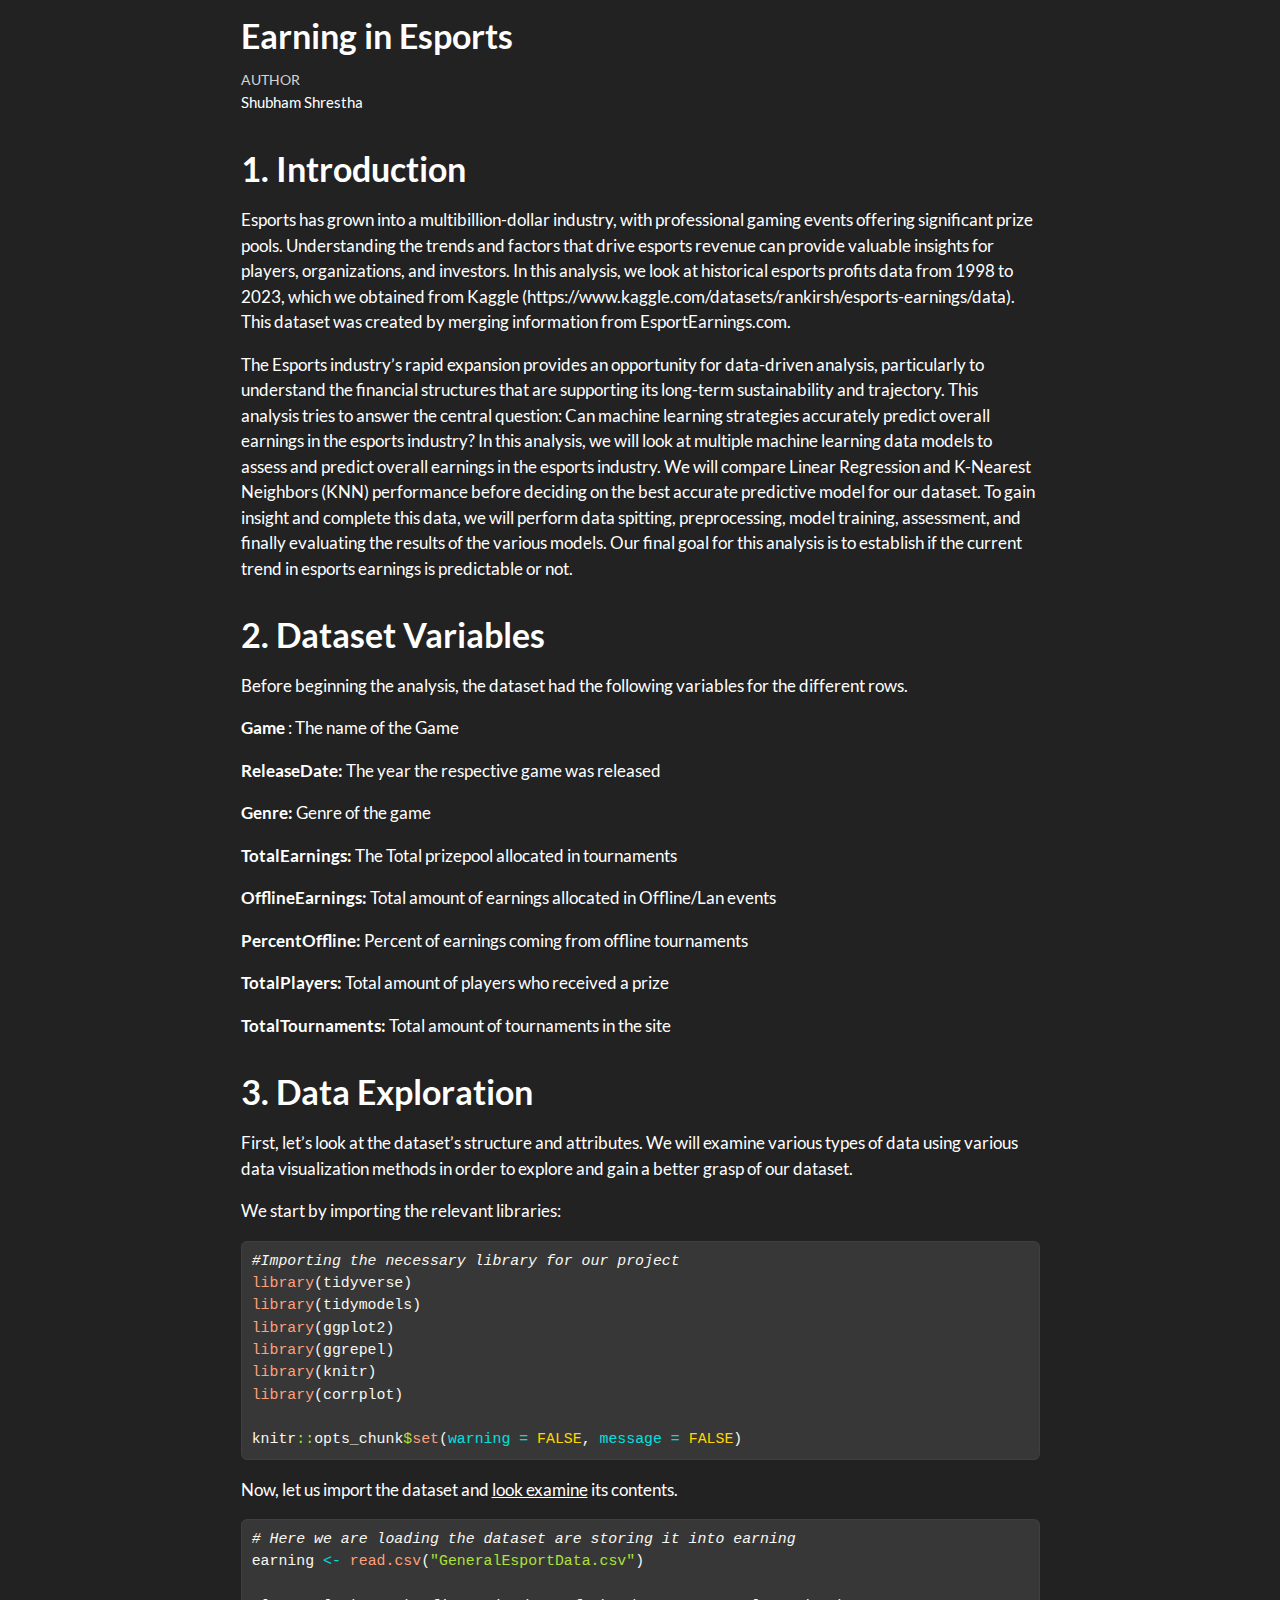
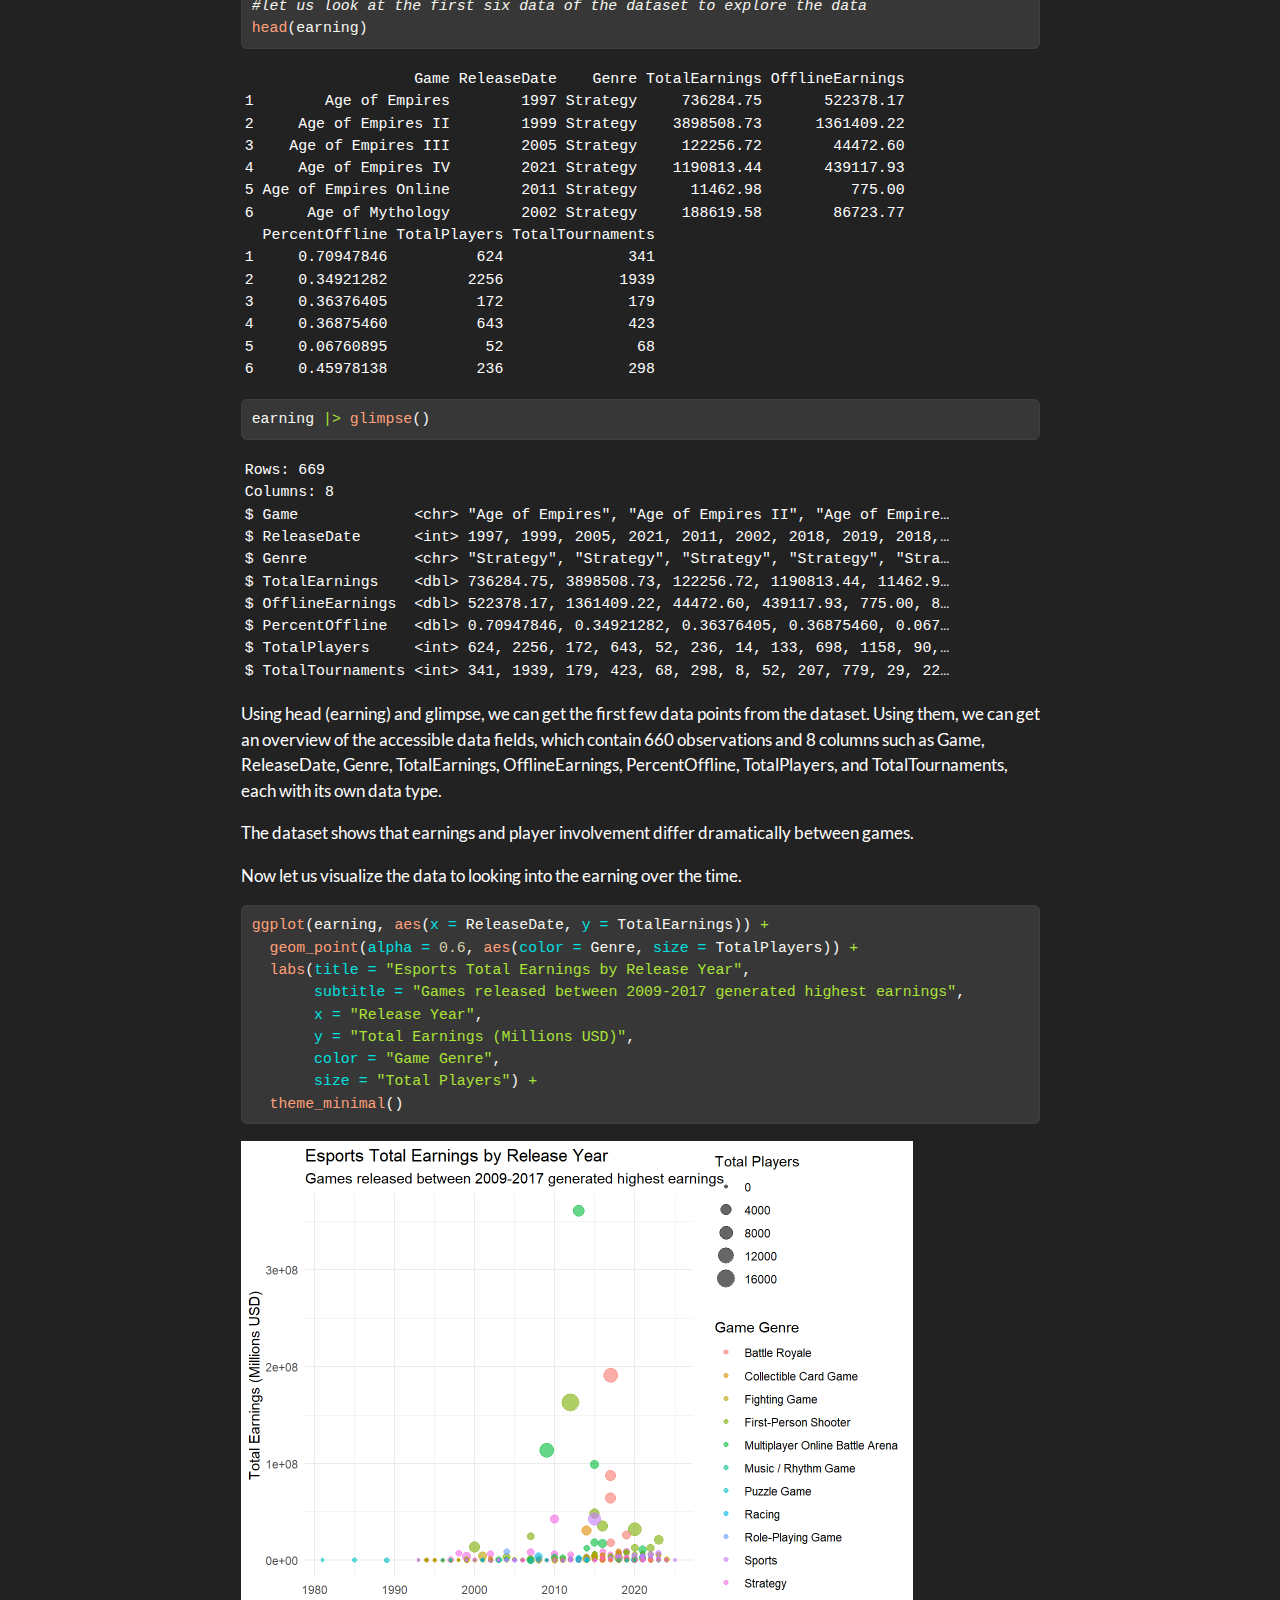
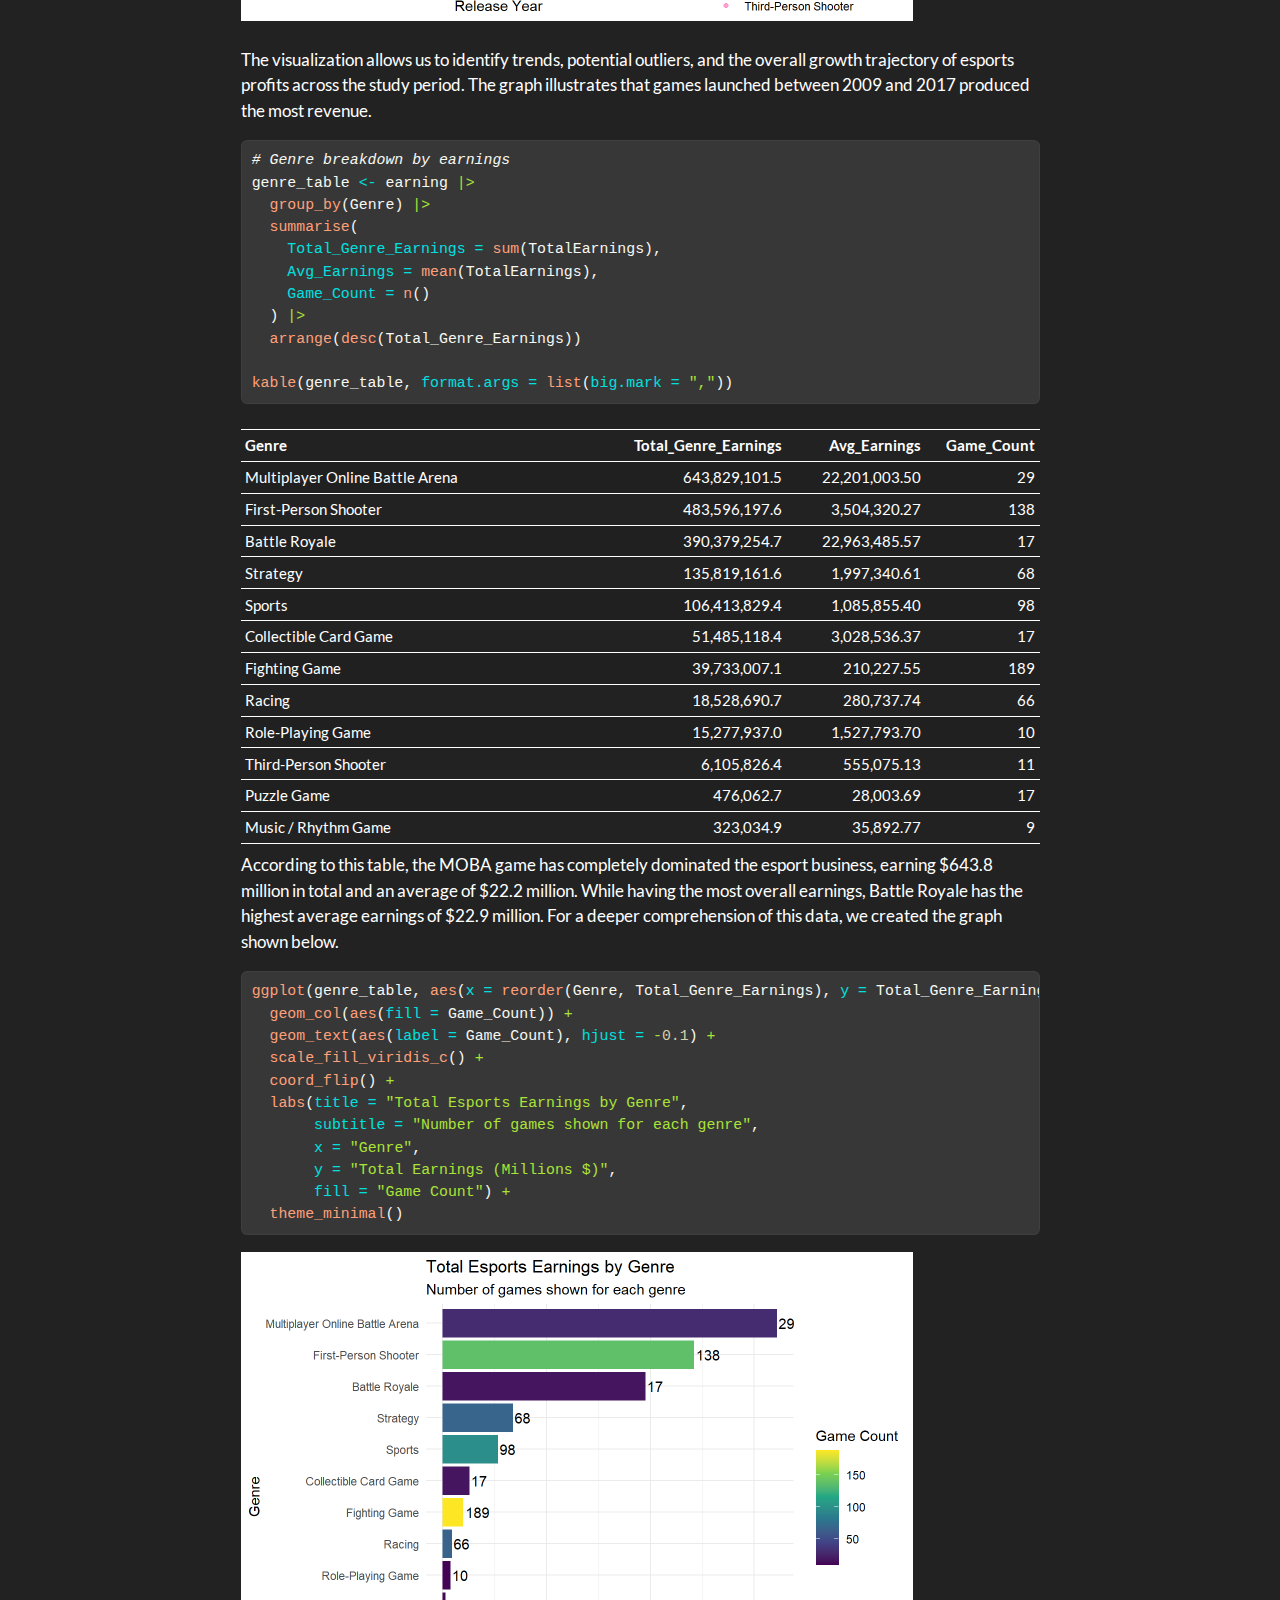
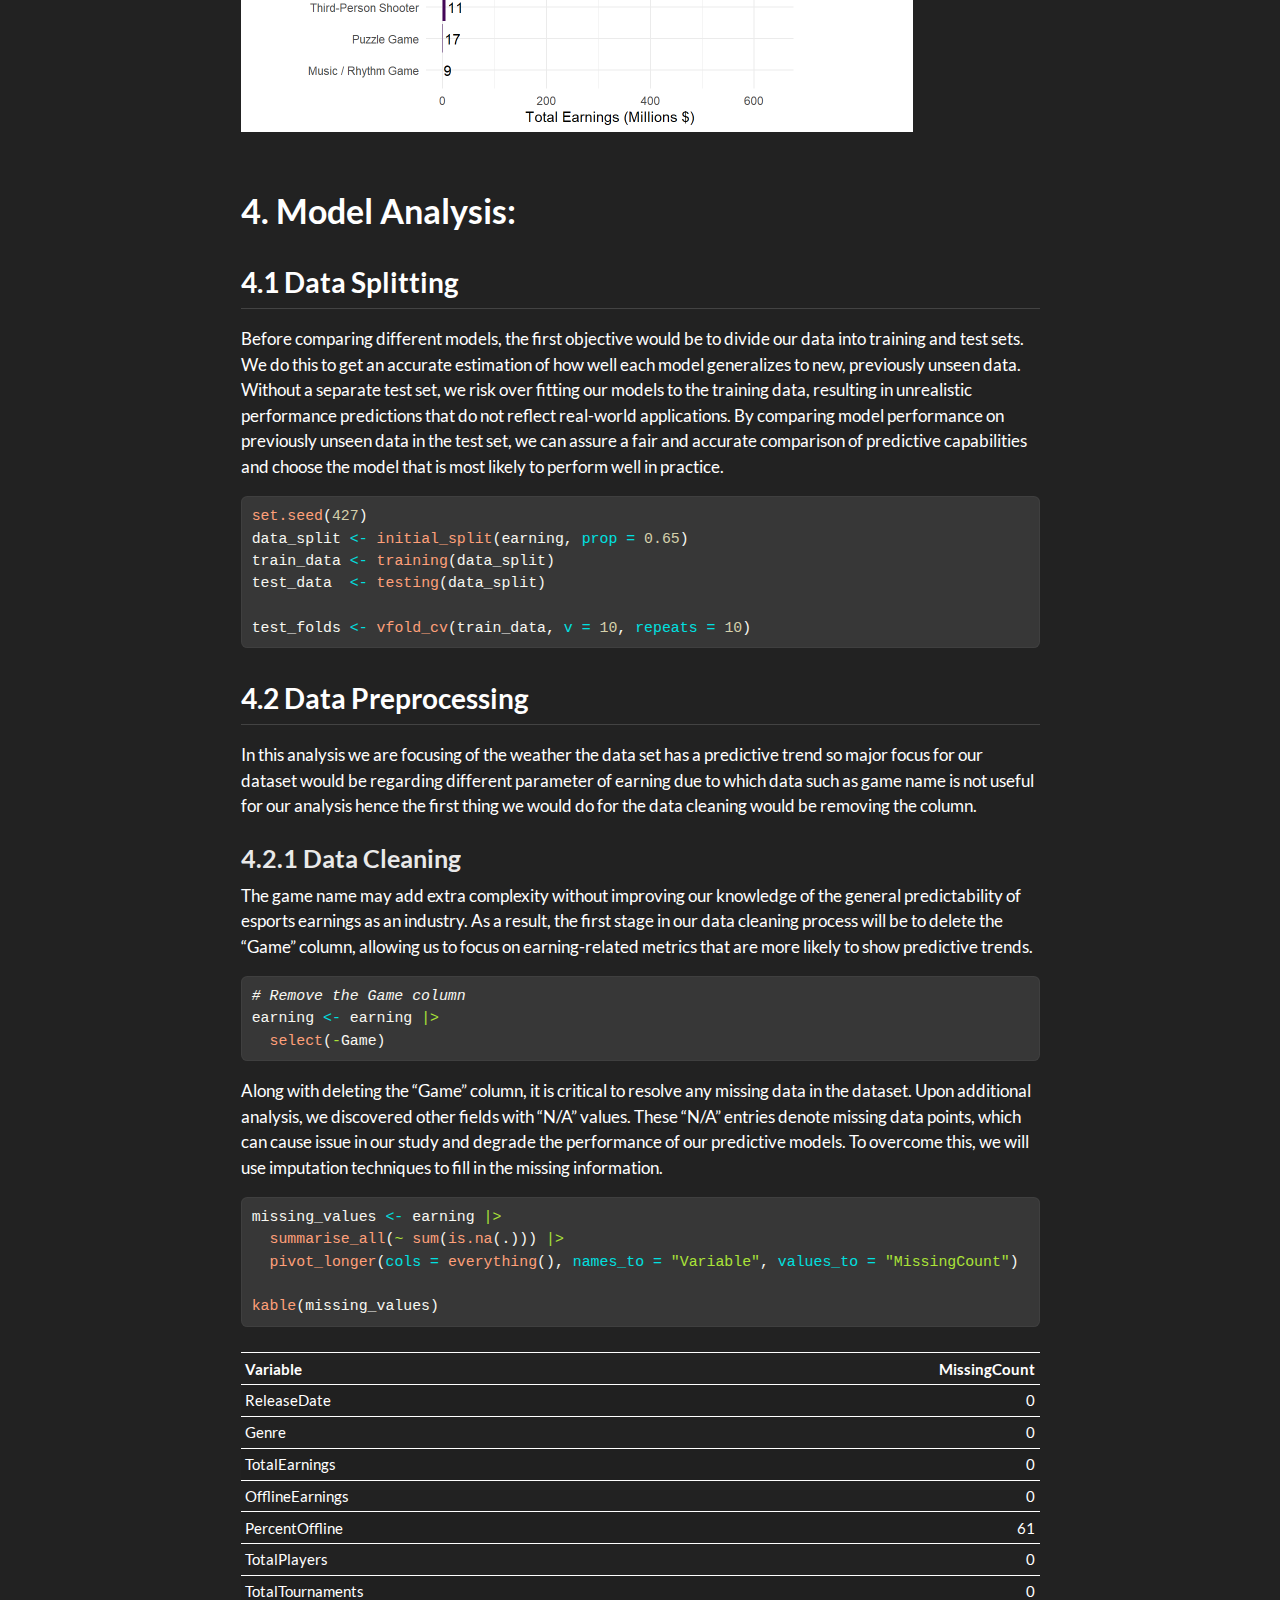
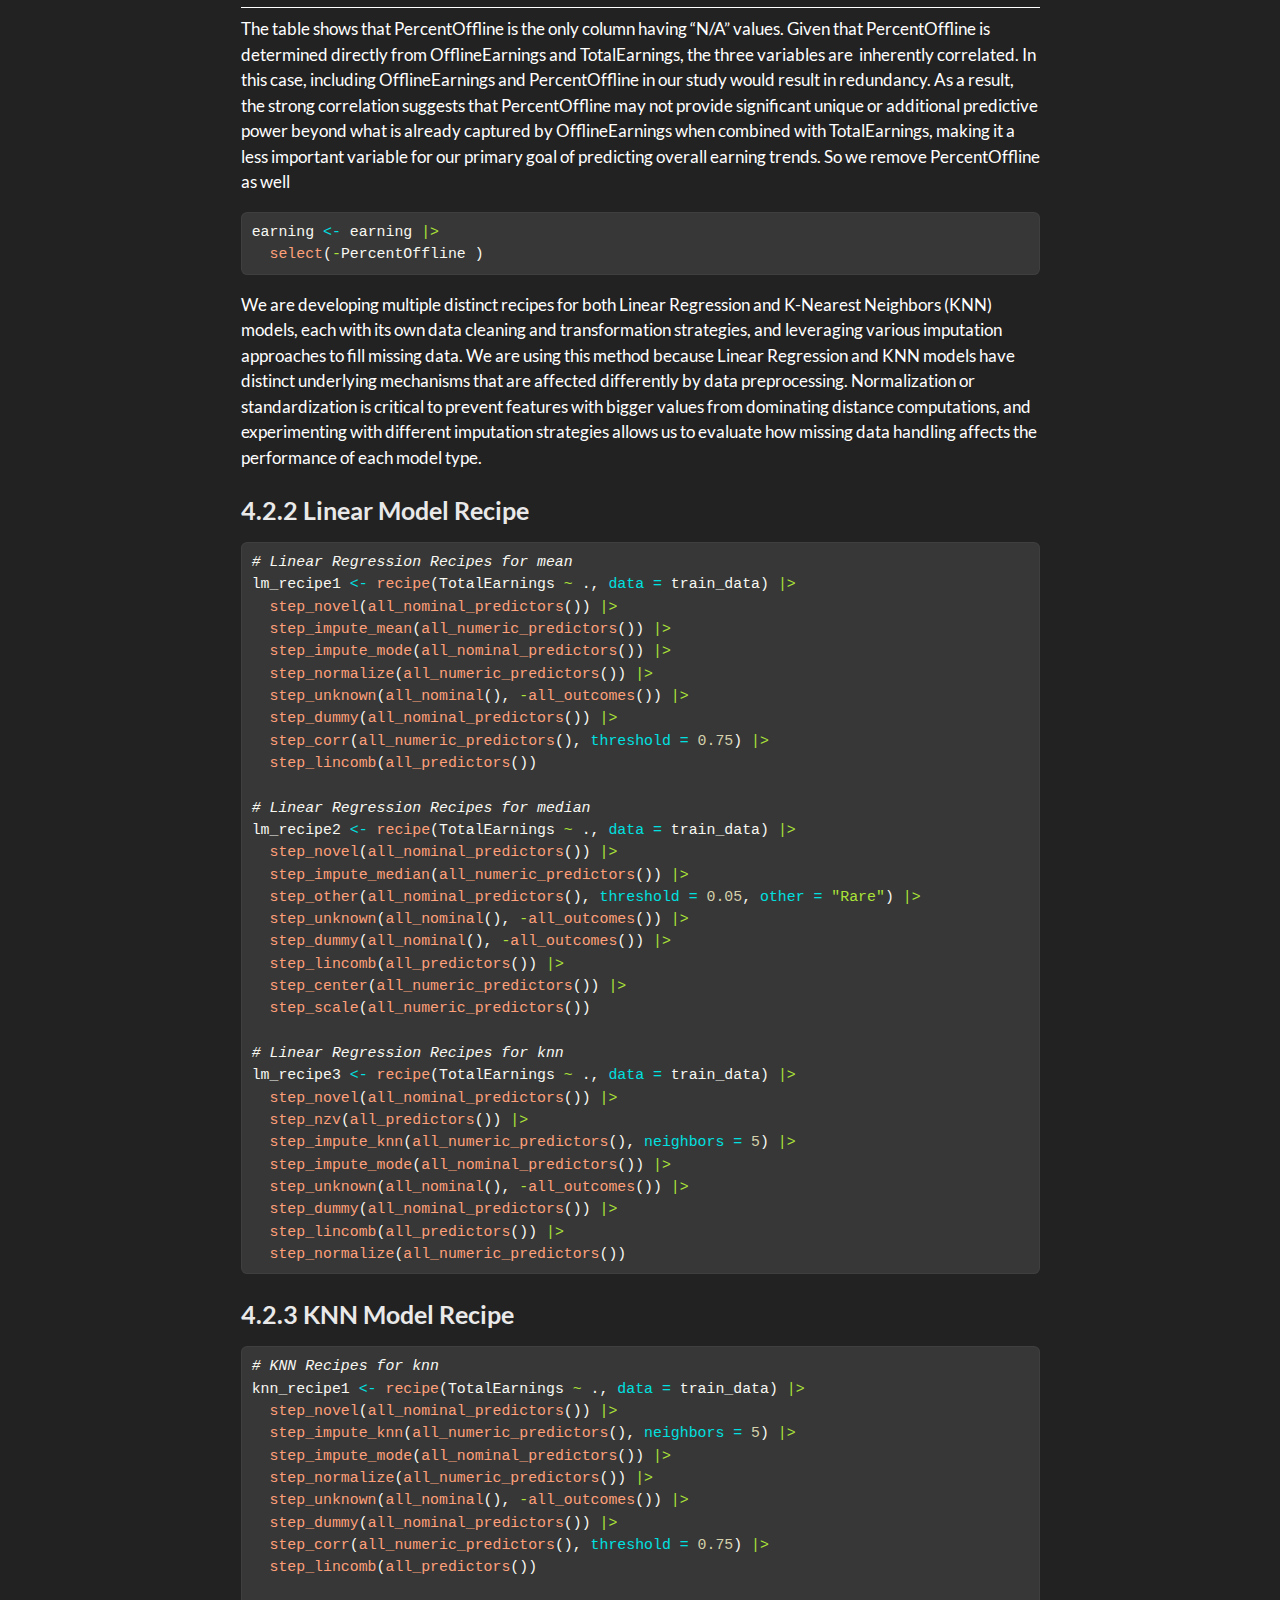
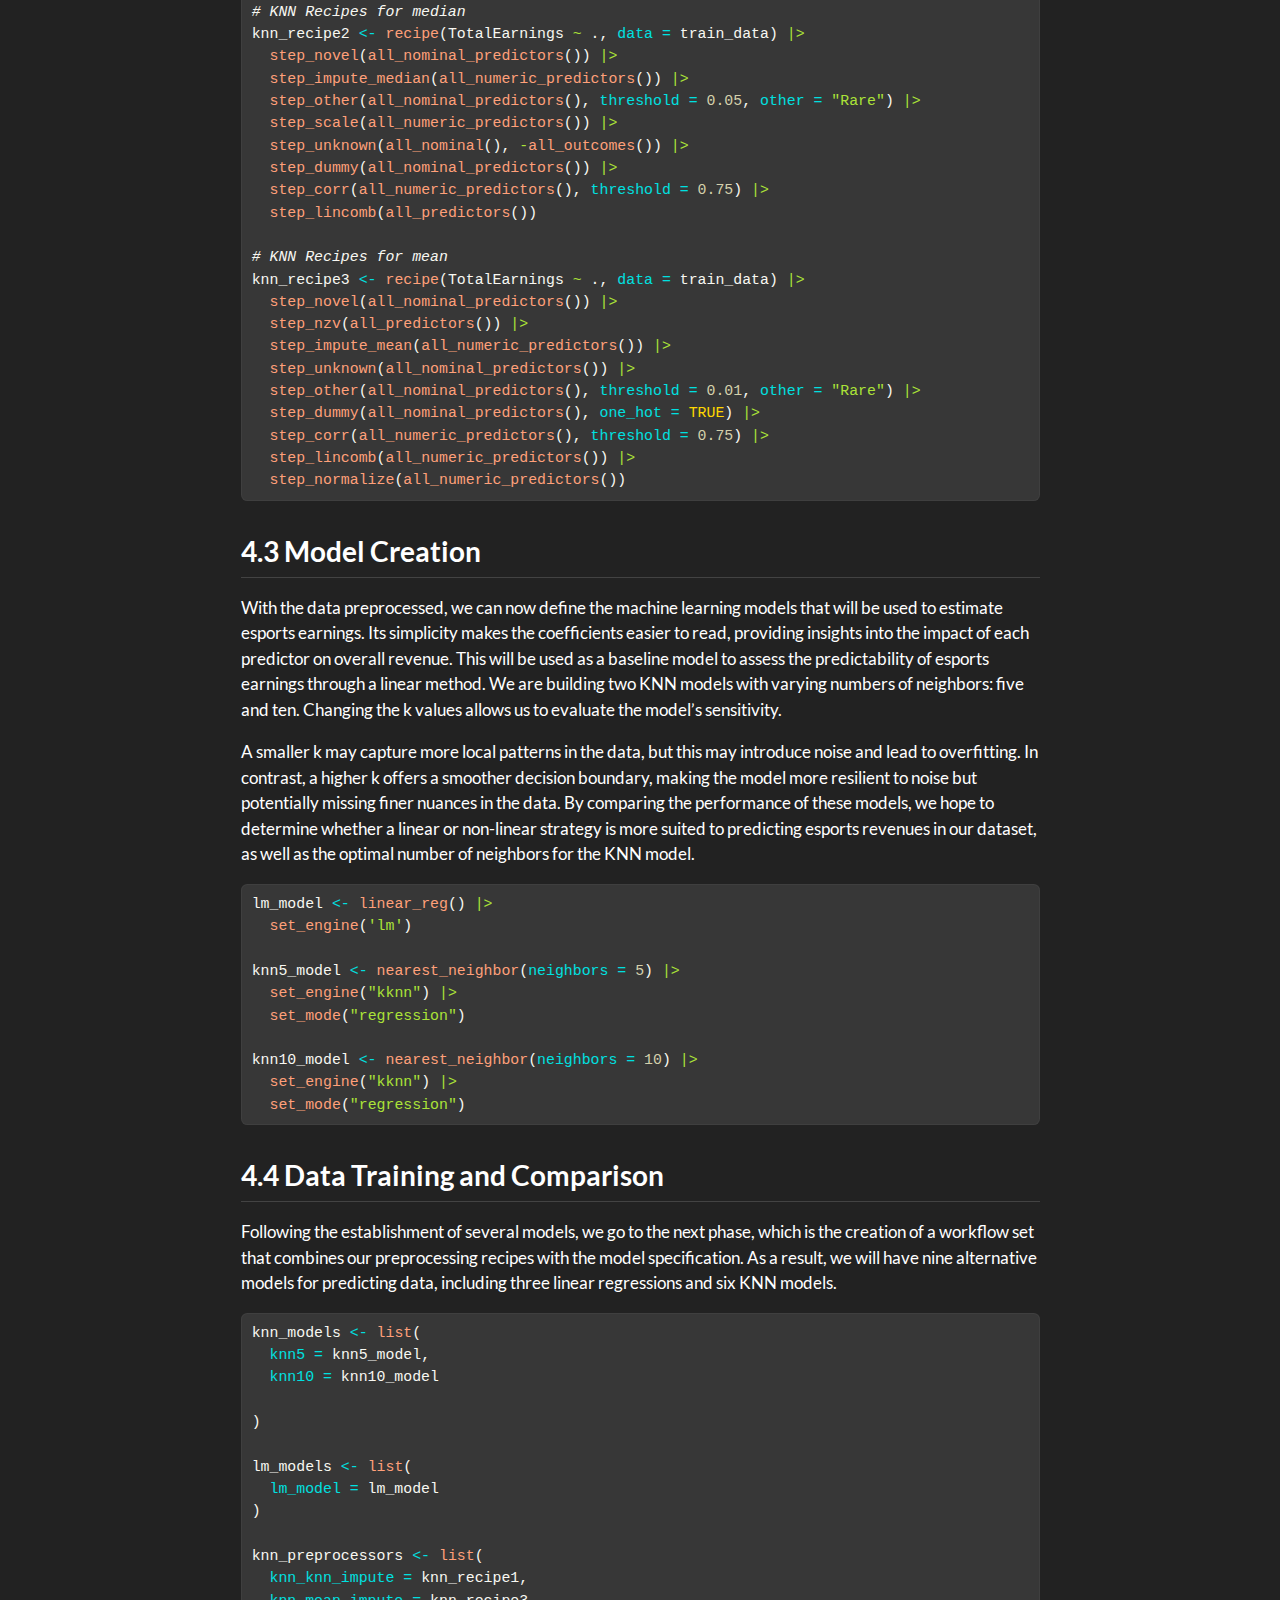
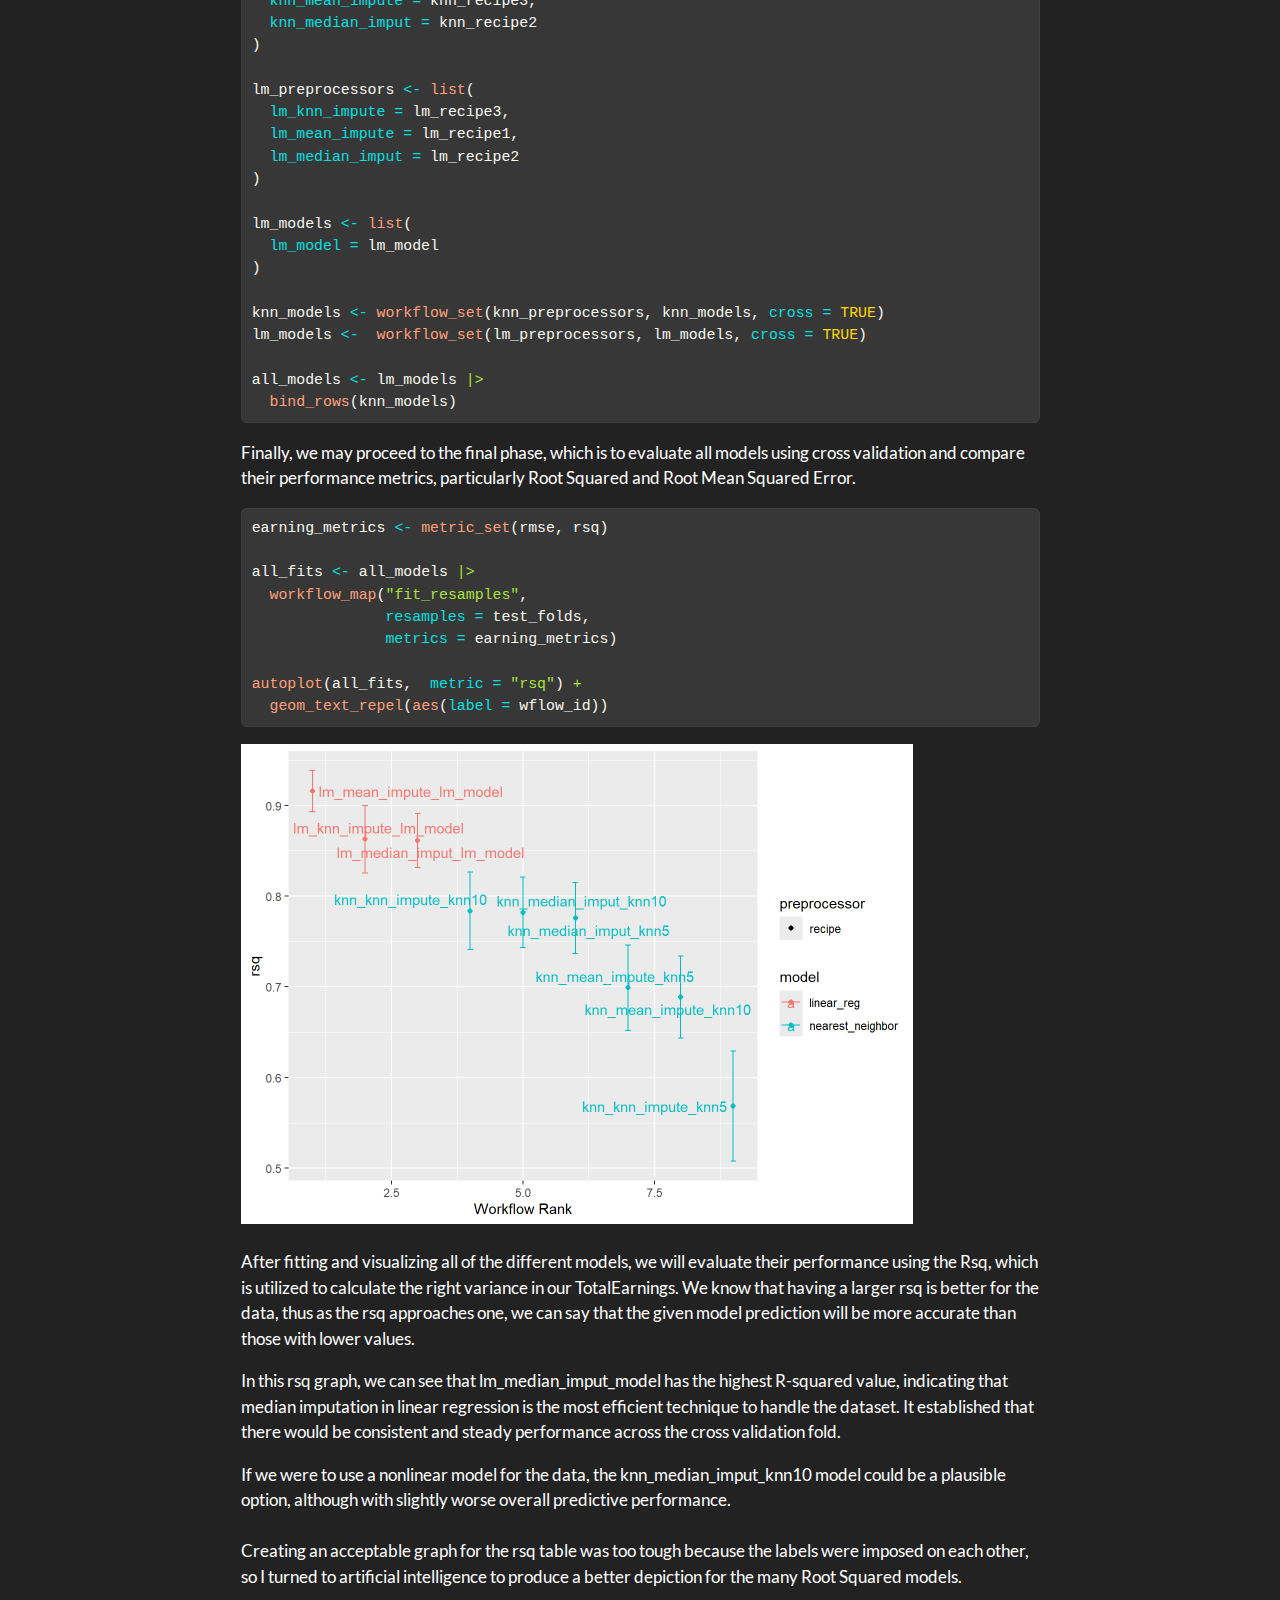
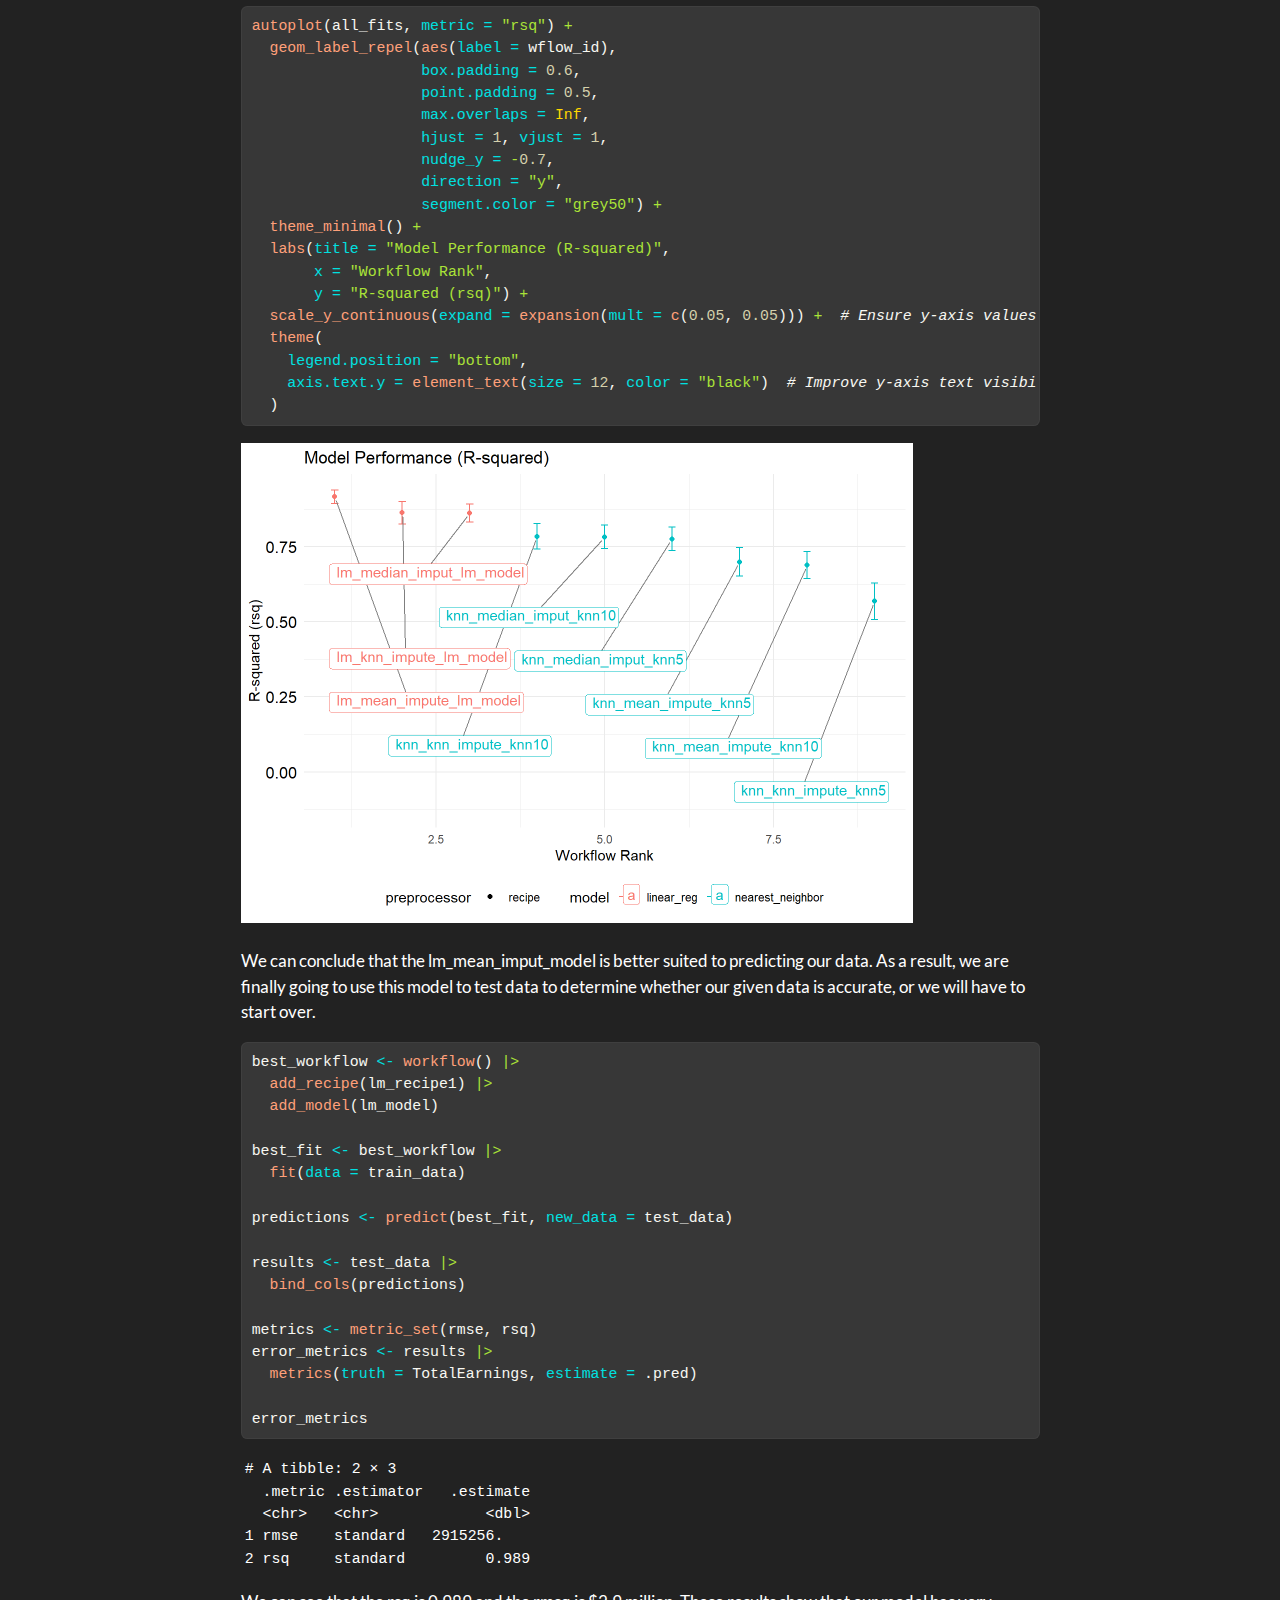
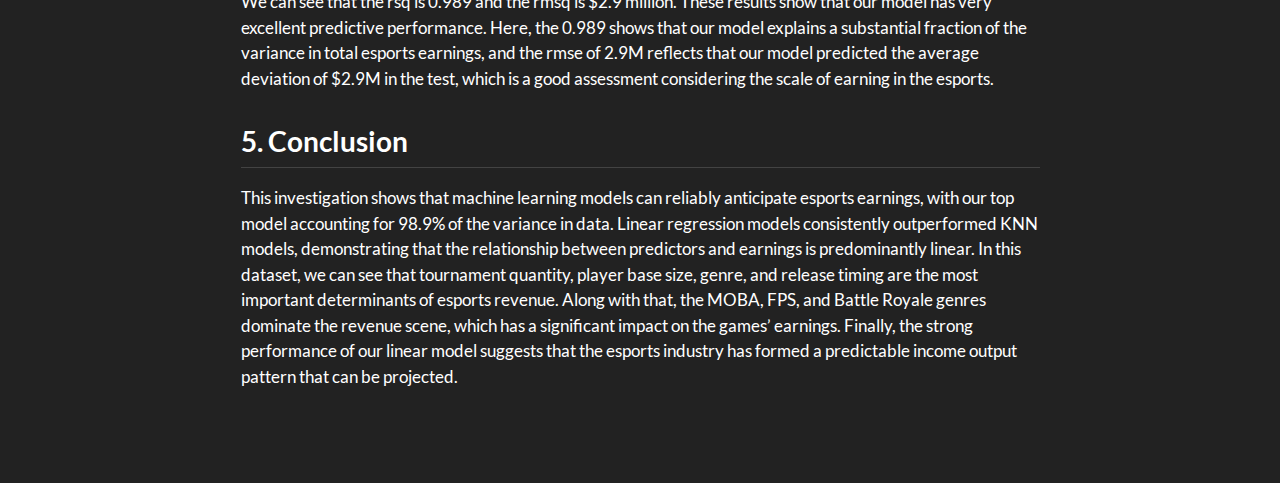
